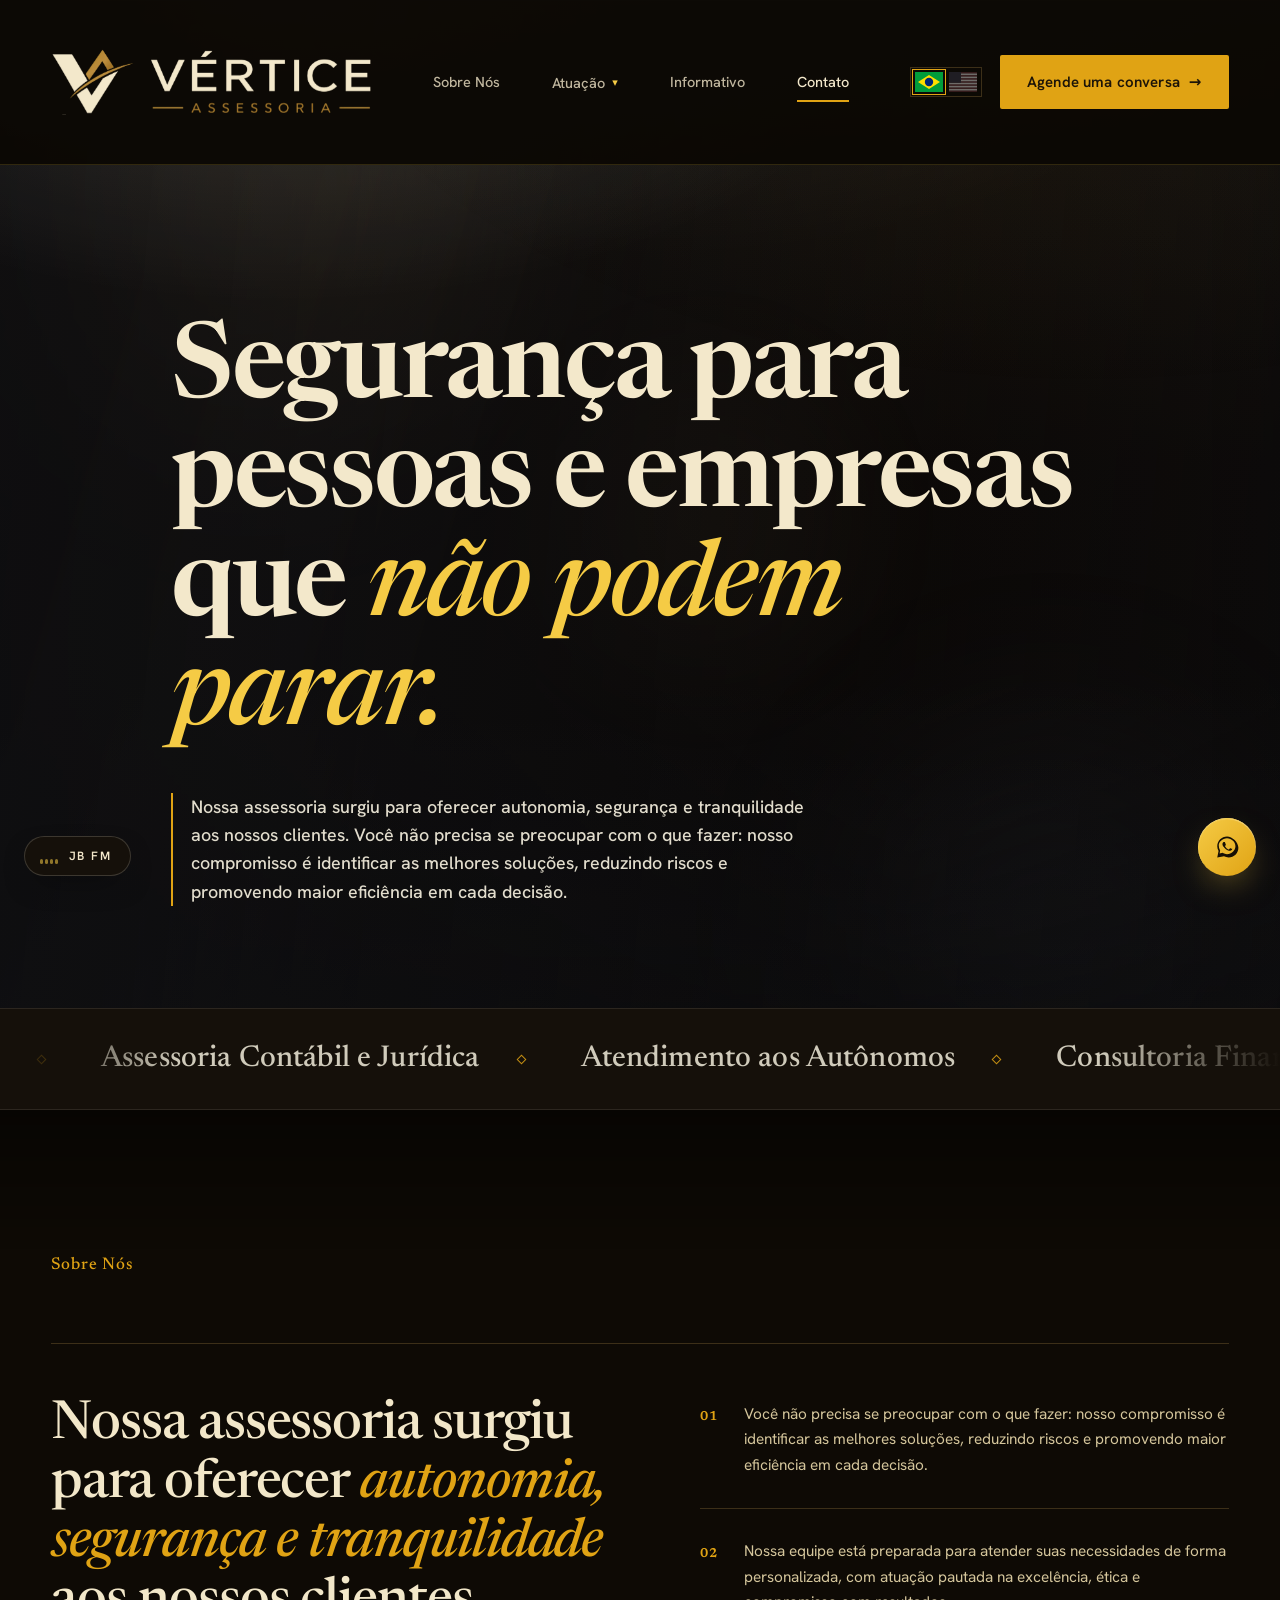
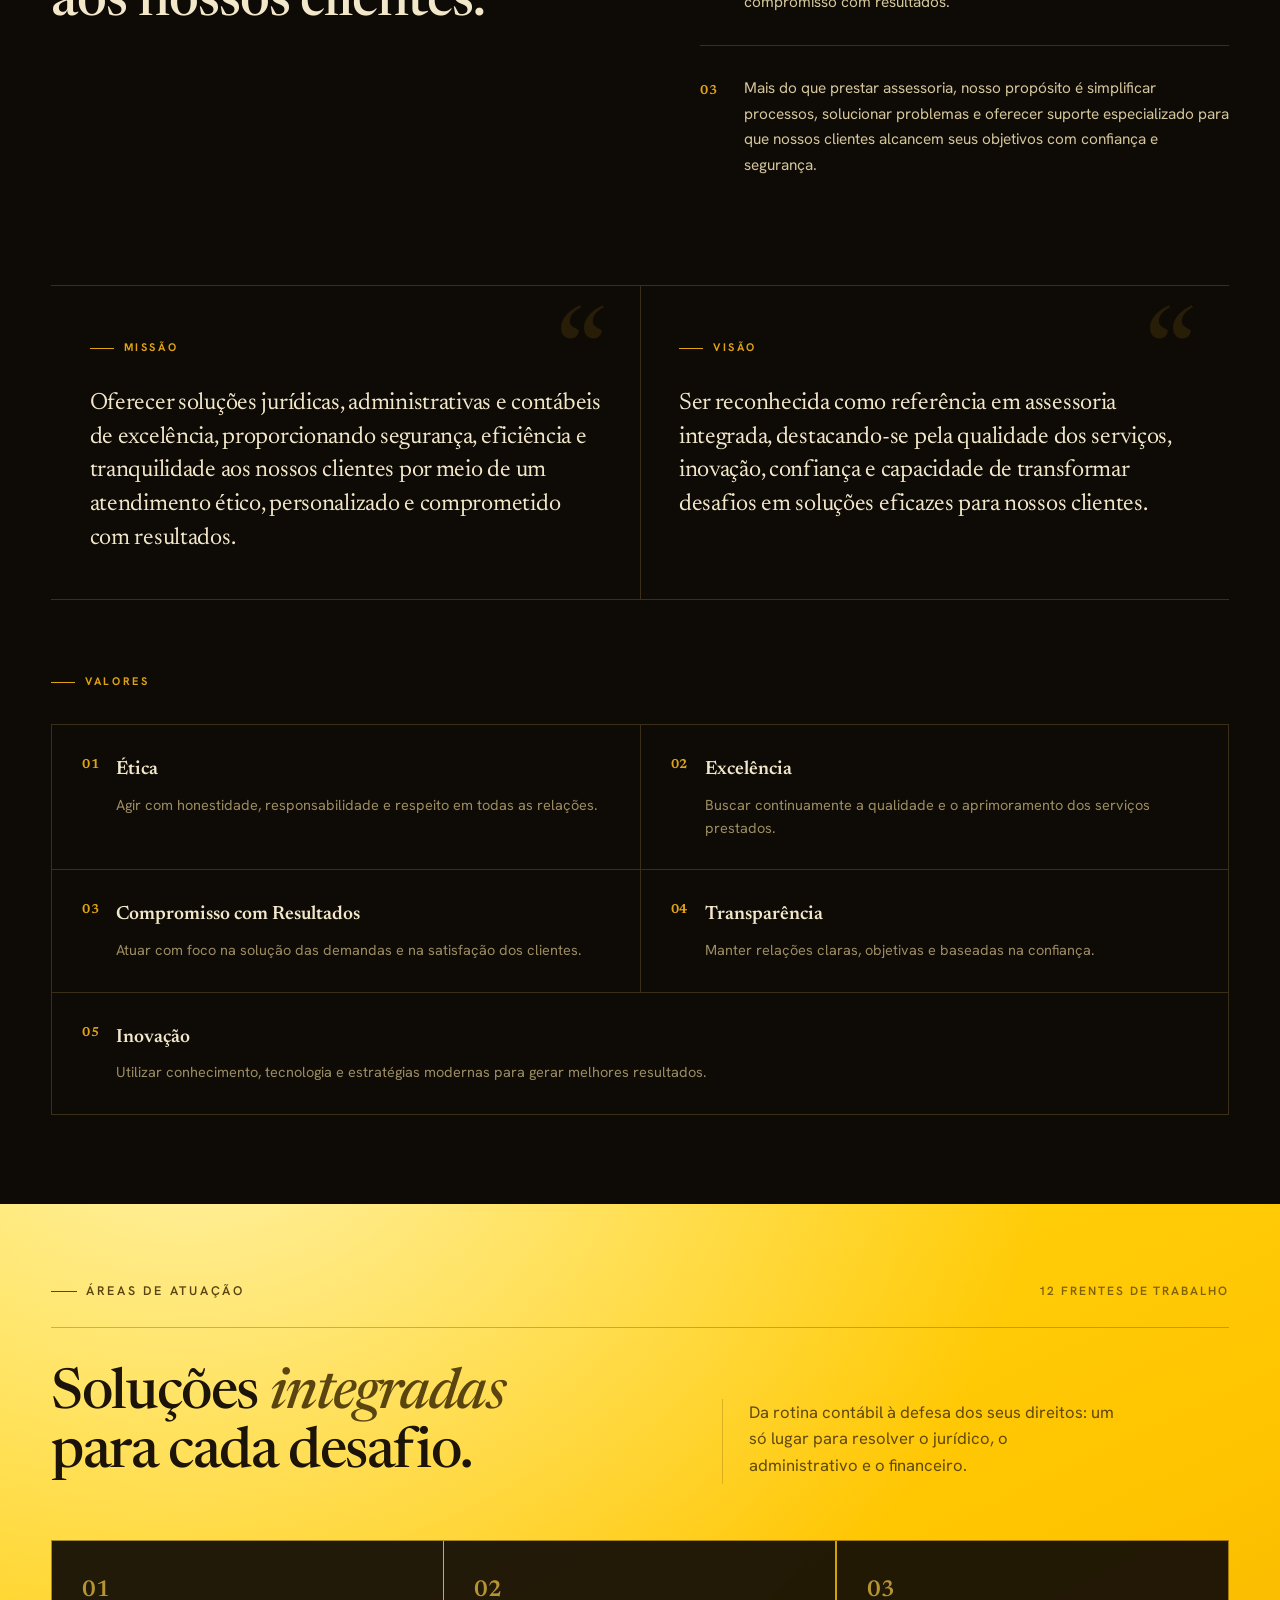
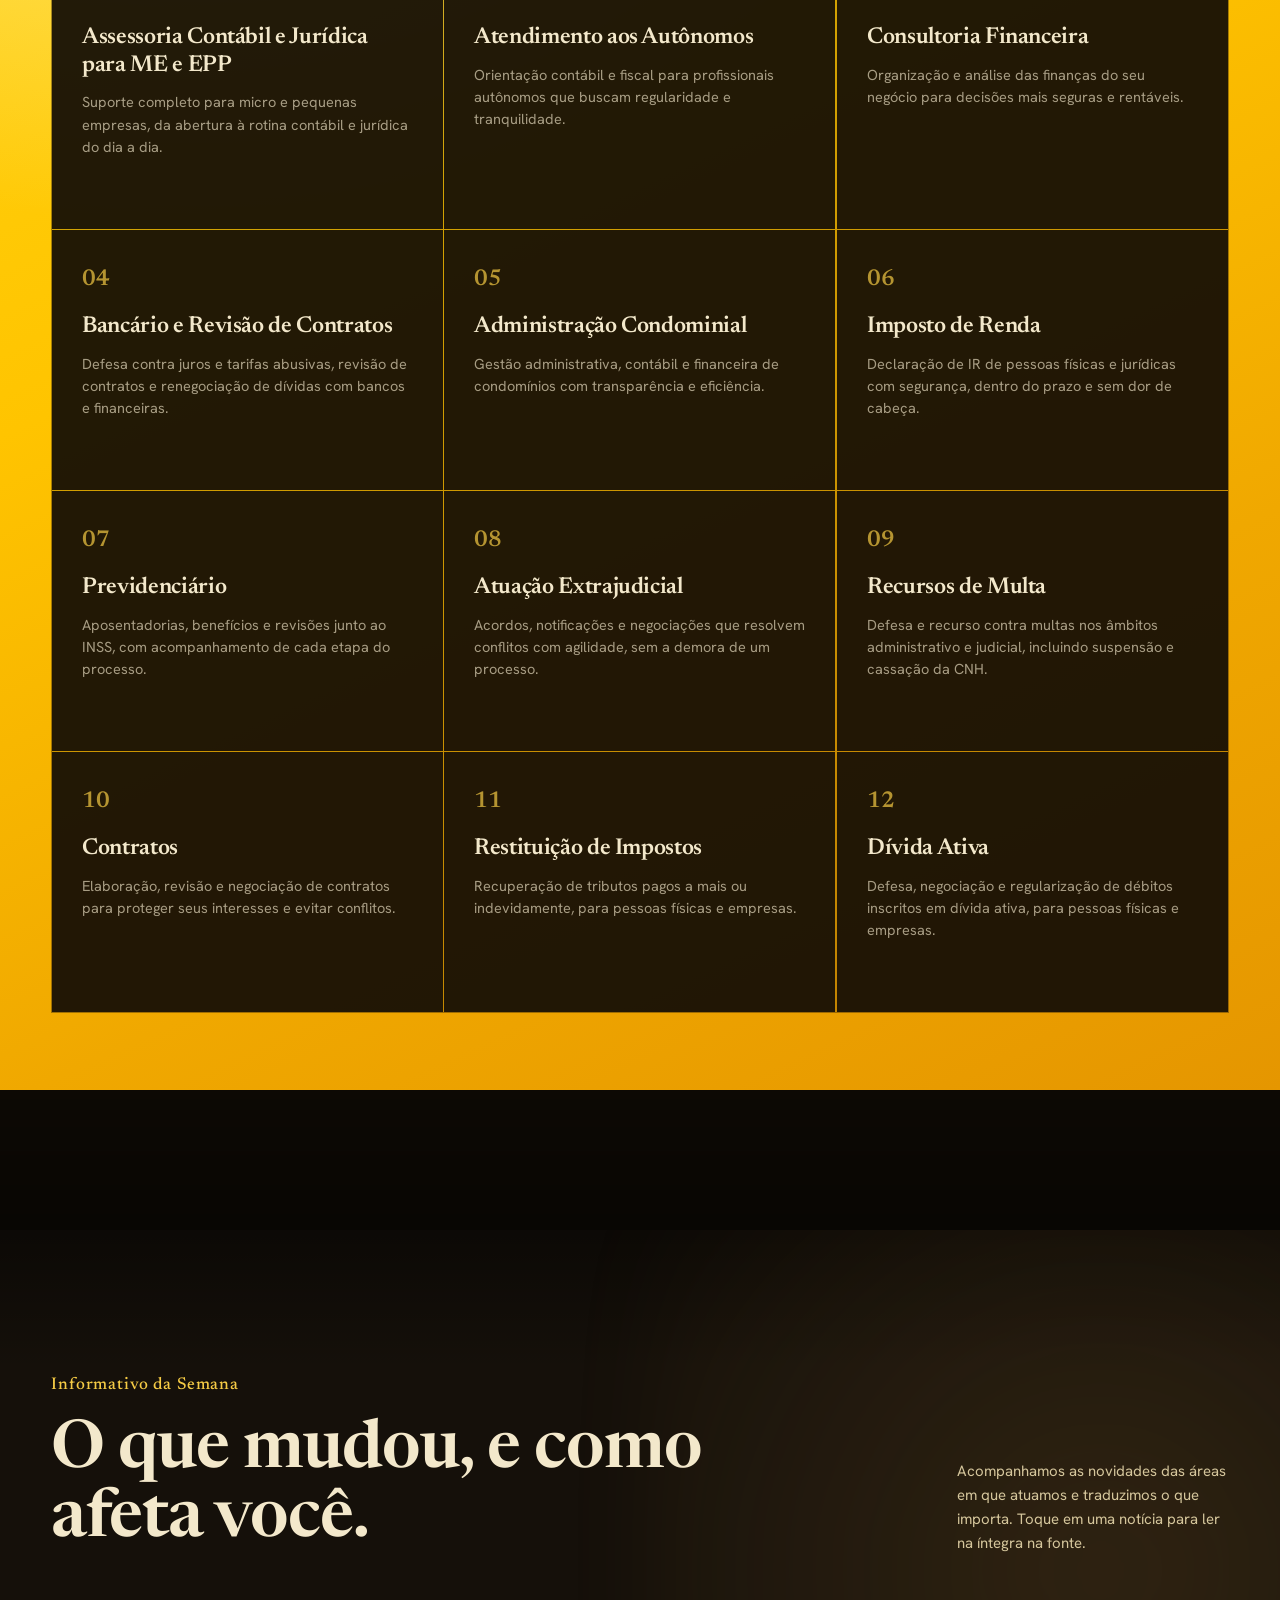
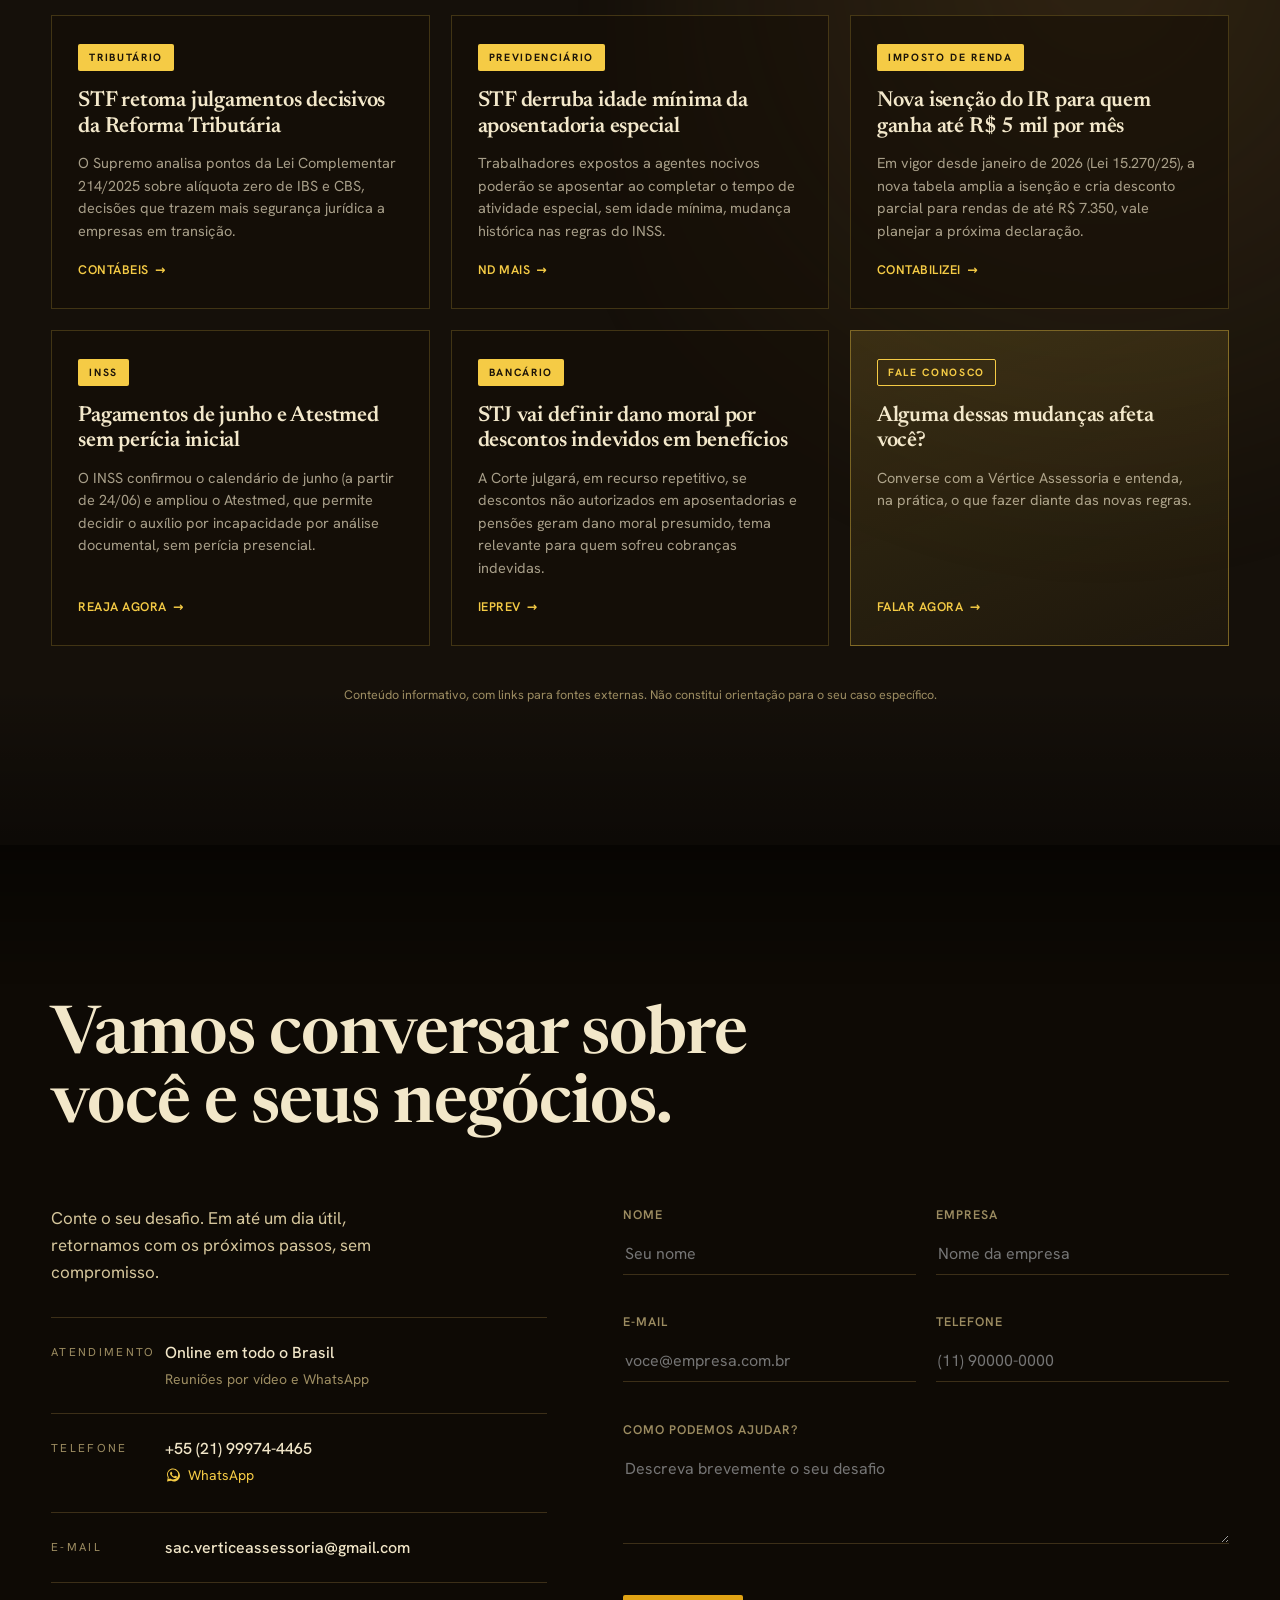
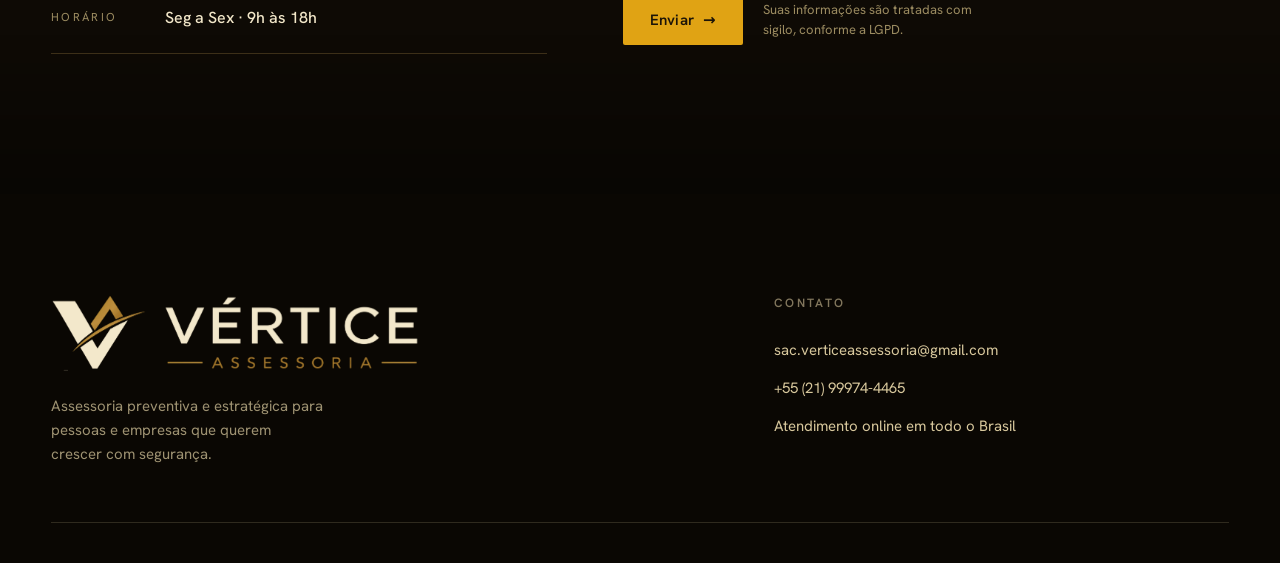
==== index.html @ 1795d6b3 "Rename index.html.html to index.html" ====
<!DOCTYPE html>
<html>
<head>
  <meta charset="utf-8">
  <title>Vértice Assessoria</title>
  <style>
    * { margin: 0; padding: 0; box-sizing: border-box; }
    body { background: #0E0A05; display: flex; align-items: center; justify-content: center; min-height: 100vh; font-family: -apple-system, BlinkMacSystemFont, sans-serif; }
    #__bundler_loading { position: fixed; bottom: 20px; right: 20px; font: 13px/1.4 -apple-system, BlinkMacSystemFont, sans-serif; color: #666; background: #fff; padding: 8px 14px; border-radius: 8px; box-shadow: 0 1px 4px rgba(0,0,0,0.12); z-index: 10000; }
    #__bundler_thumbnail { position: fixed; inset: 0; width: 100%; height: 100%; display: flex; align-items: center; justify-content: center; background: #0E0A05; z-index: 9999; }
    #__bundler_thumbnail svg { width: 100%; height: 100%; object-fit: contain; }
    #__bundler_placeholder { color: #999; font-size: 14px; }
  </style>
  <noscript>
    <style>#__bundler_loading { display: none; }</style>
    <div style="position:fixed;bottom:12px;left:12px;font:13px/1.4 -apple-system,BlinkMacSystemFont,sans-serif;color:#999;background:rgba(255,255,255,0.9);padding:6px 12px;border-radius:6px;box-shadow:0 1px 4px rgba(0,0,0,0.08);z-index:10000;">
      This page requires JavaScript to display.
    </div>
  </noscript>
</head>
<body>
  <div id="__bundler_thumbnail"><svg viewBox="0 0 1200 800" xmlns="http://www.w3.org/2000/svg"><rect width="1200" height="800" fill="#0E0A05"></rect><path d="M500 280 L600 520 L700 280" fill="none" stroke="#F3E3BD" stroke-width="34"></path><path d="M560 300 L640 250 L700 330" fill="none" stroke="#E0A92A" stroke-width="20"></path></svg></div>
  <div id="__bundler_loading">Unpacking...</div>

  <script>
    
document.addEventListener('DOMContentLoaded', async function() {
  const loading = document.getElementById('__bundler_loading');
  function setStatus(msg) { if (loading) loading.textContent = msg; }

  const FONT_MIME = /^(font[/]|application[/](x-)?font-|application[/]vnd\.ms-fontobject)/i;
  const MIME_TOKEN = /^[\w.+-]+[/][\w.+-]+$/;
  function toBase64(bytes) {
    let bin = '';
    for (let i = 0; i < bytes.length; i += 0x8000) {
      bin += String.fromCharCode.apply(null, bytes.subarray(i, i + 0x8000));
    }
    return btoa(bin);
  }

  // Error sink persists across replaceWith since it's on window, not the DOM.
  window.addEventListener('error', function(e) {
    // Failed resource loads (CSP-blocked links, scripts, images) fire plain
    // events at the element — warn only; real JS errors carry message/error.
    if (!e.message && !e.error && e.target && e.target !== window) {
      console.warn('[bundle] resource failed to load:',
        e.target.tagName, String(e.target.src || e.target.href || ''));
      return;
    }
    var p = document.body || document.documentElement;
    var d = document.getElementById('__bundler_err') || p.appendChild(document.createElement('div'));
    d.id = '__bundler_err';
    d.style.cssText = 'position:fixed;bottom:12px;left:12px;right:12px;font:12px/1.4 ui-monospace,monospace;background:#2a1215;color:#ff8a80;padding:10px 14px;border-radius:8px;border:1px solid #5c2b2e;z-index:99999;white-space:pre-wrap;max-height:40vh;overflow:auto';
    d.textContent = (d.textContent ? d.textContent + String.fromCharCode(10) : '') +
      '[bundle] ' + (e.message || e.type) +
      (e.filename ? ' (' + e.filename.slice(0, 60) + ':' + e.lineno + ')' : '');
  }, true);

  try {
    const manifestEl = document.querySelector('script[type="__bundler/manifest"]');
    const templateEl = document.querySelector('script[type="__bundler/template"]');
    if (!manifestEl || !templateEl) {
      setStatus('Error: missing bundle data');
      console.error('[bundler] Missing script tags — manifestEl:', !!manifestEl, 'templateEl:', !!templateEl);
      return;
    }

    const manifest = JSON.parse(manifestEl.textContent);
    let template = JSON.parse(templateEl.textContent);

    // Nested page bundles (iframe targets). Each ships ONCE, in the ROOT
    // document's manifest; frame srcs carry an about:blank#<uuid> marker
    // instead of a substitutable uuid. Every document mints the blobs for
    // its OWN frames — from local text at the root, or text obtained from
    // its DIRECT parent over the relay protocol below — so each frame
    // navigation stays same-origin with its initiator and a deduped page
    // loads at any depth on any host, including a file:// download's
    // opaque origins (where a blob minted by one document cannot be
    // navigated to by another).
    const pageOrderEl = document.querySelector('script[type="__bundler/page_order"]');
    const pageOrder = pageOrderEl ? JSON.parse(pageOrderEl.textContent) : [];
    const pageSet = new Set(pageOrder);
    const pageTexts = {};

    // ── Nested-page text protocol (parent-chain relay) ──
    // Page bundles ship once, in the ROOT document's manifest. Every
    // document mints the blobs for its OWN frames, obtaining page text
    // through a strict parent-chain relay: a document only ever SENDS to
    // its direct parent (which, for every document the publisher's own
    // runtime minted, is another publisher document) and only ACCEPTS
    // text from that direct parent; requests from below are honored only
    // for the document's own child frames, and the ROOT never sends
    // upward at all. That last rule is load-bearing: the artifact host's
    // frame-ancestors allows claude.ai (and friends) to frame an
    // artifact, so window.top can be a FOREIGN document — a top-addressed
    // protocol would hand page uuids to that ancestor and accept forged
    // "page text" from it, minting attacker HTML as an artifact-origin
    // blob document. The chain never touches the ancestor: requests stop
    // at the root, replies are origin-addressed per hop (never '*' when
    // an origin exists), and both directions are origin-gated (on https
    // a foreign sender's origin can never equal this document's; in
    // opaque contexts — file:// — everything serializes as 'null', where
    // an embedded EXTERNAL frame still fails the gate by carrying its
    // own real origin, and a sandboxed child of such a frame is excluded
    // by the own-child-frames check plus uuid unguessability). Shape is
    // deny-by-default: one request form, one reply form, no error
    // replies.
    // window.origin is the SERIALIZED SECURITY origin ('null' in opaque
    // contexts such as a sandboxed preview iframe) — location.origin is
    // computed from the URL and stays 'https://…' even when the document
    // is sandboxed, which would misgate every opaque chain.
    const OWN_TARGET = /^https?:[/][/]/.test(window.origin || '')
      ? window.origin
      : '*';
    function trustedOrigin(e) {
      if (e.origin === window.origin) return true; // https chains; opaque==opaque
      // file:// trees: Chrome serializes the file document's origin as
      // 'file://' while the blob: documents it mints serialize as 'null',
      // so the two legitimate shapes can never string-match — accept the
      // pair in both directions. https origins never serialize as either,
      // and sender identity (own child frame / direct parent) is checked
      // separately.
      return (
        (e.origin === 'null' &&
          (window.origin === 'file://' ||
            window.location.protocol === 'file:')) ||
        (/^file:/.test(e.origin) && window.origin === 'null')
      );
    }
    // Non-empty only in the root document (nested bundles ship an empty
    // island), so it doubles as the root marker: the root answers from
    // local text and treats a miss as authoritative — never relaying to
    // its (possibly foreign) parent.
    const isPageRoot = pageOrder.length > 0;
    const blobUrls = {};
    const resourceBlobs = {};
    const UUID_SHAPE = /^[0-9a-f]{8}-[0-9a-f]{4}-[0-9a-f]{4}-[0-9a-f]{4}-[0-9a-f]{12}$/;
    const pendingFrames = {}; // uuid -> [{el, frag}] awaiting text for own frames
    const pendingRelays = {}; // uuid -> [childWindow] awaiting text to pass down
    function mountPage(el, frag, text) {
      const pageBlob = new Blob([text], { type: 'text/html' });
      const u = URL.createObjectURL(pageBlob);
      resourceBlobs[u] = pageBlob;
      el.src = u + frag;
    }
    function deliverPage(uuid, text) {
      const frames = pendingFrames[uuid];
      delete pendingFrames[uuid];
      if (frames) for (const f of frames) mountPage(f.el, f.frag, text);
      const relays = pendingRelays[uuid];
      delete pendingRelays[uuid];
      if (relays) {
        for (const cw of relays) {
          try { cw.postMessage({ __bundler_page: uuid, __bundler_text: text }, OWN_TARGET); } catch (err) { /* gone */ }
        }
      }
    }
    function ownFrameWindows() {
      const out = [];
      for (const f of Array.from(document.querySelectorAll('iframe'))) {
        try { if (f.contentWindow) out.push(f.contentWindow); } catch (err) { /* detached */ }
      }
      return out;
    }
    window.addEventListener('message', function (e) {
      const d = e.data;
      if (!d || typeof d !== 'object' || !e.source) return;
      // Origin gate first; the structural checks below (own-child-frames
      // for requests, direct-parent + solicited-uuid for replies, the
      // root's never-relay rule) are what hold in fully opaque chains
      // where origin strings can't discriminate — a sandboxed root's
      // FOREIGN wrapper still fails all three even though both serialize
      // as real-vs-'null' rather than matching.
      if (!trustedOrigin(e)) return;
      if (typeof d.__bundler_need === 'string' && UUID_SHAPE.test(d.__bundler_need)) {
        // Requests are honored only for this document's own child frames.
        if (ownFrameWindows().indexOf(e.source) < 0) return;
        const uuid = d.__bundler_need;
        const text = pageTexts[uuid];
        if (typeof text === 'string') {
          try { e.source.postMessage({ __bundler_page: uuid, __bundler_text: text }, OWN_TARGET); } catch (err) { /* gone */ }
          return;
        }
        if (isPageRoot || window.parent === window) return; // authoritative miss
        const waiting = pendingRelays[uuid];
        if (waiting) {
          if (waiting.indexOf(e.source) < 0) waiting.push(e.source);
          return;
        }
        // Never-answered uuids would otherwise accumulate forever under a
        // request spray; past the cap (far above any real page count) new
        // relays are dropped rather than remembered.
        if (Object.keys(pendingRelays).length >= 128) return;
        pendingRelays[uuid] = [e.source];
        window.parent.postMessage({ __bundler_need: uuid }, OWN_TARGET);
      } else if (
        typeof d.__bundler_page === 'string' &&
        UUID_SHAPE.test(d.__bundler_page) &&
        typeof d.__bundler_text === 'string'
      ) {
        // The shape test is load-bearing beyond tidiness: the solicited
        // check below uses the in operator, which matches prototype keys
        // ('__proto__', 'constructor') — an unshaped key would reach
        // deliverPage and throw, painting the error banner.
        // Text is accepted only from the direct parent — the document
        // that minted this one.
        if (e.source !== window.parent || window.parent === window) return;
        if (!(d.__bundler_page in pendingFrames) && !(d.__bundler_page in pendingRelays)) return;
        deliverPage(d.__bundler_page, d.__bundler_text);
      }
    });

    const uuids = Object.keys(manifest);
    setStatus('Unpacking ' + uuids.length + ' assets...');

    await Promise.all(uuids.map(async (uuid) => {
      const entry = manifest[uuid];
      try {
        const binaryStr = atob(entry.data);
        const bytes = new Uint8Array(binaryStr.length);
        for (let i = 0; i < binaryStr.length; i++) bytes[i] = binaryStr.charCodeAt(i);

        let finalBytes = bytes;
        if (entry.compressed) {
          if (typeof DecompressionStream !== 'undefined') {
            const ds = new DecompressionStream('gzip');
            const writer = ds.writable.getWriter();
            const reader = ds.readable.getReader();
            writer.write(bytes);
            writer.close();
            const chunks = [];
            let totalLen = 0;
            while (true) {
              const { done, value } = await reader.read();
              if (done) break;
              chunks.push(value);
              totalLen += value.length;
            }
            finalBytes = new Uint8Array(totalLen);
            let offset = 0;
            for (const chunk of chunks) { finalBytes.set(chunk, offset); offset += chunk.length; }
          } else {
            console.warn('DecompressionStream not available, asset ' + uuid + ' may not render');
          }
        }

        if (pageSet.has(uuid)) {
          pageTexts[uuid] = new TextDecoder().decode(finalBytes);
          return;
        }
        if (FONT_MIME.test(entry.mime) && MIME_TOKEN.test(entry.mime)) {
          // Strict artifact hosts allow font-src data: but not blob:.
          blobUrls[uuid] = 'data:' + entry.mime + ';base64,' +
            (entry.compressed ? toBase64(finalBytes) : entry.data);
        } else {
          const blob = new Blob([finalBytes], { type: entry.mime });
          blobUrls[uuid] = URL.createObjectURL(blob);
          resourceBlobs[blobUrls[uuid]] = blob;
        }
      } catch (err) {
        console.error('Failed to decode asset ' + uuid + ':', err);
        const blob = new Blob([], { type: entry.mime });
        blobUrls[uuid] = URL.createObjectURL(blob);
        resourceBlobs[blobUrls[uuid]] = blob;
      }
    }));

    const extResEl = document.querySelector('script[type="__bundler/ext_resources"]');
    const extResources = extResEl ? JSON.parse(extResEl.textContent) : [];
    const resourceMap = {};
    for (const entry of extResources) {
      if (blobUrls[entry.uuid]) resourceMap[entry.id] = blobUrls[entry.uuid];
    }

    // Artifact-host CSP (connect-src 'self') refuses fetch() of blob: URLs —
    // consumers read these Blobs directly. Survives the swap like the error sink.
    window.__resourceBlobs = resourceBlobs;

    setStatus('Rendering...');
    // Page uuids have no blob here — they ride inside about:blank#<uuid>
    // frame markers the pass below resolves after the swap.
    for (const uuid of uuids) {
      if (pageSet.has(uuid)) continue;
      template = template.split(uuid).join(blobUrls[uuid]);
    }

    // Strip integrity + crossorigin — blob URLs from a file:// document inherit
    // a null origin, so crossorigin forces a CORS fetch that SRI then rejects.
    // The manifest bytes are ours; SRI protects against CDN compromise, not this.
    template = template.replace(/\s+integrity="[^"]*"/gi, '').replace(/\s+crossorigin="[^"]*"/gi, '');

    const resourceScript = '<script>window.__resources = ' +
      JSON.stringify(resourceMap).replace(/<\//g, '<\\/') +
      ';</' + 'script>';
    // Inject after <head> so the DOCTYPE stays first; prepending the script
    // would push the parser into quirks mode. DOMParser always emits a <head>
    // (synthesizing one if the source HTML omitted it) but may carry
    // attributes through, so match the full opening tag. slice() rather than
    // replace() keeps us clear of $-pattern substitution in resourceScript.
    const headOpen = template.match(/<head[^>]*>/i);
    if (headOpen) {
      const i = headOpen.index + headOpen[0].length;
      template = template.slice(0, i) + resourceScript + template.slice(i);
    }

    // Parse the template and swap the root element. Scripts inserted via
    // DOMParser/replaceWith are inert per spec — re-create each with
    // createElement so they execute, awaiting onload for src scripts to
    // preserve ordering (React before ReactDOM before Babel before text/babel).
    const doc = new DOMParser().parseFromString(template, 'text/html');
    document.documentElement.replaceWith(doc.documentElement);

    // Resolve page-frame markers: mint this document's own blob for each
    // framed page — from local text when this is the root, otherwise by
    // asking the direct parent over the relay protocol above. An
    // unanswered request leaves the frame on about:blank, the same
    // degraded state as a refused embed.
    {
      const MARKER = /^about:blank#([0-9a-f]{8}-[0-9a-f]{4}-[0-9a-f]{4}-[0-9a-f]{4}-[0-9a-f]{12})(#.*)?$/;
      const needed = [];
      for (const el of Array.from(document.querySelectorAll('iframe'))) {
        const m = MARKER.exec(el.getAttribute('src') || '');
        if (!m) continue;
        const text = pageTexts[m[1]];
        if (typeof text === 'string') {
          mountPage(el, m[2] || '', text);
        } else if (window.parent !== window && !isPageRoot) {
          const had = pendingFrames[m[1]];
          (pendingFrames[m[1]] = had || []).push({ el: el, frag: m[2] || '' });
          if (!had) needed.push(m[1]);
        }
      }
      for (const uuid of needed) {
        window.parent.postMessage({ __bundler_need: uuid }, OWN_TARGET);
      }
    }

    const dead = Array.from(document.scripts);
    for (const old of dead) {
      const s = document.createElement('script');
      for (const a of old.attributes) s.setAttribute(a.name, a.value);
      s.textContent = old.textContent;
      // text/babel scripts with a src: read and inline. transformScriptTags
      // does XHR against the src, but blob:null/ from a file:// origin is
      // silently dropped. Inlining makes it a plain inline babel script,
      // which transformScriptTags handles unconditionally.
      if ((s.type === 'text/babel' || s.type === 'text/jsx') && s.src) {
        const pre = resourceBlobs[s.src.split('#')[0]];
        s.textContent = pre ? await pre.text() : await (await fetch(s.src)).text();
        s.removeAttribute('src');
      }
      const p = s.src ? new Promise(function(r) { s.onload = s.onerror = r; }) : null;
      old.replaceWith(s);
      if (p) await p;
    }
    // Babel standalone auto-transforms type=text/babel on DOMContentLoaded,
    // which fired before we swapped the document. Trigger manually if present.
    if (window.Babel && typeof window.Babel.transformScriptTags === 'function') {
      window.Babel.transformScriptTags();
    }
  } catch (err) {
    setStatus('Error unpacking: ' + err.message);
    console.error('Bundle unpack error:', err);
  }
});

  </script>

  <script type="__bundler/manifest">
{"71995ee2-36e3-415f-aaef-cabbdd2539ee":{"mime":"image/png","compressed":false,"data":"[base64]/[base64]/[base64]/She9N7eTo1gwVjAOBgNVHQ8BAf8EBAMCB4AwFQYDVR0lBA4wDAYKKwYBBAGD6F4CATAMBgNVHRMBAf8EAjAAMB8GA1UdIwQYMBaAFM5R4gSBTmRbI/jjxM+aPpzB11zCMAoGCCqGSM49BAMDA2cAMGQCMDFzHRSeAXrSy1WOzkbhPZ6Km2wGTmZ/[base64]/WAHC68pJqitEylmrJs6SsxyJX04Kk4slMxLZ5tfUPourroarK1lAAAEABJREFUeAHsnQeAXFW9/3+/c++U7ek9kAARiKGm0U1Qka6oiYIoYAHl+SzPgpUMKggqWJ7lDzbsGvTZAOt7AVFKsqEZEIgQICHZkrZ9d2bu+f2/587OZnazu9kkW+7O/m7Ob04/53c+995zzz2/nYkhPZSAElACSkAJKAEloASUgBJQAkpACSiBYieg41MCSkAJKAEloASUgBJQAkpACSgBJTBmCYwho/iYPcc6cCWgBJSAElACSkAJKAEloASUgBJQAmOIgA5VCSgBJaAElIASUAJKQAkoASWgBJRAdwJqFO/[base64]/PuHh0/5zecWX73ulnmHDbCaFlMCSmAsE9CxKwEloASUgBJQAkpACSgBJaAElIASUALFT0BHqASUgBJQAkVNQI3iRX16dXBKQAkUEhAifmL+stLaporXji/[base64]//9xHxeGPtcs+UXOh5PAFG8jjEywgn4h5VCcXP2/7sU2fImmX+6BmVaqoElIASUAJKQAmMVQI6biWgBJSAElACSkAJKAEloASUgBJQAkqg+AnoCAeXgBrFB5entqYElEDECKxJLfObyicevqul4vLKBE+JM/vWkmeZkpYlTobLKmNmys5dFZc9u6VuTsTUV3WUgBJQAkpACSgBJTCWCejYlYASUAJKQAkoASWgBJSAElACSkAJKIHiJzAsI1Sj+LBg1k6UgBIYCQKSIjP9yG1TmproykTMO9paLrGBxJkkEMMx8thYIeKA/[base64]/GZ/[base64]/YSPqOqmbGzxXv/5iNnT4MlnUfBsFVFJaAElIASUAJKQAmMeQJSXR3zSspWMPFlgFEJiaxjonYrskasfHZHW8sPJ847qTGyyqpiSkAJjE0COmoloASUgBJQAkpACSgBJVBkBNQoXmQnVIejBMYyAfeT5ztak4e9uLPssmxgqpjYEMMcTk76JyNC7tvkTELGY4oz+SdsbZy4ktZfVdJ/Tc1VAkpACSgBJaAElIASGGkCsmaN3zzTnoL13/[base64]/hZMY9KraUYswSBkO98glG8v9Fig9J0iZDnGUomjDerroHeufkf/5jWX13NGy0EVE8loASUgBJQAkqgGAnIjgcrPTFvY6ZXR3l8WGu+YJhuDYS/[base64]/[base64]/[base64]/Bfh2M4mG+850gIs4XBGAYt0a4PchyQgJKJz2KxfzEmS88Of4cWb1in227JlSUgBJQAkrgQAloPSWgBJRA/wSwaGORlCGOvRvrtzeiNEOi6H6LdeXnaht33D1uzr2NUVRQdVICSkAJKAEloASUgBJQAiNHQHtWAkpACQwvATO83WlvSkAJKIHBIeA2Qp/uGD+3IV15SVmZOYRgqg5I0tgRzUKCfC/YKMWmKbEQY75zP5fOnhXkWggqsCVBptis+1440iyF/yQQazxpIZ9ILGXK4hxPByWXP9b2zOEohS7wqU4JKAEloASUwMEQ0LpKQAkcKAFurT/vbBK6Gg2UQCLmuJmIVxvPfLZ82qL7jjjinDTpoQSUgBJQAkpACSgBJaAElMDYJaAjVwJKIBIEYCSKhB6qhBJQAkpgwARg0+bn77m9cntD2zkksfkecdwY8oyQBFay1v0Ies/[base64]/0UAJKQAkoASWgBJRAdwIaG2IC7bOCWWL5PUy8dIi72v/mRbZYku/FRL5UNqvtSTQgEGLm0HfhvkREuK88TVcCSkAJKAEloASUgBJQAkpACSiByBFQhUYhATMKdVaVlYASGMMEVq9e4e2KtR3W0F72hpKkmebFudSD+TrcRWRsJhrYxxl7jwWMsAvJLgo/nPOkM1sQCNM7fRfeIzCDi1jBzib7kkAfcEQVcTN5Z/uE9zxT/6ep+fp76mhICSgBJaAElIASUAJjhcDwj1MkZbJkLiHi1xFRuK6DHxW3wTCnYjG6LTlt8XPMy7NRUUz1UAJKQAkoASWgBJSAElACSkAJKAElcOAEiqdm1DYSioesjkQJKIFBJ+CM0Iuy1ZMaGuSS0njsWM9wMpDwG98eWbJCxO5n1InJc2WdEJKYwq/nGBfPC+3jCAgGdmafSQzqGzIUN1k2Ceay0hJ/4abn0u+453b9GfV9YNRsJaAElIASUAJKQAkMGoGW2vPORGNvJ5Ip8IfP9dsTWyZay2xuKpu2+LulE5dszhfncAmaj/Xv70/Z/[base64]/Z9neWNY64ZdRUepg9NC6SkAJKAEloASUgBJQAkpACSgBJaAEipWAGsX3nFkNKQElEGECspq82raGhc02/uZk3Exlj3xmIhipA7YSWDebMQ4hwYbpQY1EDKziHppGQ8zk2UCsDciKoNcwjf1k0hyyO5v8+EvpR6aLwBRPeigBJaAElIASUAJKQAkMBYHmurXT2NJ/ou3TIQwZcQclWon5ThK+obZxx908d277iCulCuwPAS2rBJSAElACSkAJKAEloASUgBJQAmOMgBnoeN3/3yYCU5GK6YvD6tWrvX1JX3UHK931v++2ejuPhH2dgV4NWk4JDC8BZ3R+Nlgwo6O1YkXC844gguWbyLKQ8S10EUIKMUzZjKCzijsPGQfuXJ8whMMUjn7QE+4rwl1iAvQXBCS+J7F4qb/knzVVVz1wx4ok6aEElIASUAJKQAkoASUw6ASk5rEysbQSi703o/Fo/EIP8y7o8nNr7RfLpy3827x553Ygrk4JRJSAqqUElIASUAJKQAkoASWgBJSAElACjsCAjeItdRce01j70JK2HdWLGmvXL3bSVPfI0rYd6xe31qxb6MTFm7auO6mprlO2Vp/cVNcp2x46pWnrgyd3Ccq49vLSVLd2aVfZfJ29/EdQpkAK23NhV75+/SlNeXHx/iRfLu+HZTt1h35Ne0nnWMJye4fPXnbYyWcvO/SUPuW0wzB+1HO69iZhf45D79IWMlp3Upsr5+r31AOMzz7t0Nz4Ec7xxHh6lkU8bAPttO54dGHrtkdO3LLl/[base64]/agh8/cgSw8ZkgedsAT3B1l50DKvdeLi7PE/WDrFo7+zdIrx7mPP/3uXoIwh74G8sJj7u8rm6+zlByhTIIXtubArb+U+WLFy4uL9SWFZFw7LduoO/Xgv6RxLWK6XsGvDmr9xX2Kgm2PidO1Nwv4ch94lCBnxPwJXztXvqYfx7mPj+kc/LhzmYzw9yyIetoF2bDa71prggap4/JZV//Hmsm4nXSOjikCxKrtmDfntu+oXd9j4hYk4VwgRLl8WYmLBpxB8CImEcQoP2L0F6ZAwSihNew6h7nHqPERQh4Th0AHCiCOLIZjyyMPGrJszkS+W09JhECrxePz2tqq3bZrwr0muPsqqUwJKQAkoASWgBJSAEjgAAlhruXVXWFPWrPGbXlo7D8ux9xHJ/[base64]/JkLHwighkcQkSGidlS1iNOGj/+im3PxFb++w/nxJGlTgkoASWgBJSAElACSuAgCbTML5lInvcurNHOOMimBqU6E73Ihr8qgf3v0knHvzQojWojSkAJKAElsC8Cmq8ElIASUAJKQAkoASWgBAaNgDMeDaixMsv3k6XvYTOgfUAVtNCoIgAjYAnMhJ9rro2NL/yGxqgahCpbdAS23bqwpCGoOKcsFjvRJy4Rwgwk5DuDNDZIESFn6C6YxzgM98xzcSFUzhm2EYDtm/[base64]/[base64]/JH/RlM3hTUSJQKqixJQAkpACSgBJbA3AZFU+G7aUHf/EWKDjxPJ/L1LDV8K1o/NxPRLYUm9UF/ye3q8rXX4eteelIASUAJKQAkogWIgoGNQAkpACSgBJaAEokUg3HgYqErMLM0mcR+x+QE2CDIDraflRhEBoSrLfEPD0umVo0hrVbXICLz065kT6jqyF/sJ/3jPiB8YGJ498mH1NhY7pDB2BxAmgiEbApf76XNB3AmRcfmCDCckZJgwgXXGwzTqfrjySIHNHW0QMe3jQPmsdQoRGWPERw+m3OfK9qbkeyqaS2elUrRf8+s+utNsJTAaCajOSkAJKAEloAT2i0BTzWNTPIldScxn7FfFQS/MzVhy/oyErqucuuT+BQsWpHn58uygd6MNKgEloASUgBJQAkqgOAjoKJSAElACSkAJjAoC+220mTbtuBYbyPdhEHp0VIxQlTwQAsv8RPJs2bBBv+16IPS0zkERwNxitr005VSi+Gme4UoxbISd4Zl88oxH2KFEGdi1XQBbps6FicTwsHeZM0ajQBhHQjjP7YlzLt0V7i5d6Wi/K9y9SLeYh7YtrPTWN8a3IjYmxBVx/[base64]/xrf+lyslLnxkZJbRXJaAElIASUAJKQAkoASUQAQKqghJQAkqgCAk4o89+D4thlmrz038Rkl+gskDUFR+BaeT7/0Xbny4vvqHpiKJKYPPPj5re0JB4E7OZB8u35yYoWKkx1UBjC0u2EIf/EN2XE4JBPbR/01AdBvZ4dgZzQWdiYWQX1xUb36PyLR1l79ncuH6WpJDuklWUgBJQAkpgVBFQZZWAEhg+Aru2/uNQY+QqvGceN3y97umJidoQ22CYv+THYl8rmX7C84irUwJKQAkoASWgBJSAElACSmAMENAhKgElMHYIOJvTAY124sSTGg37Xyfip0iPYiTAHpu3NVPzojVr1vjFOEAdU7QIyJpl/rbGqlcnE7FTS+NcQkKeMzQ7QTg0PjuNYYBmIcLeJfV7wJLOTByWHUj5fhtDZmj8RoN531Lu2+piGcZxCBETjrAvoUQ84R3/6Kbgff8o0Z9RBxZ1SkAJKAElEF0CqpkSGFECIikT8+JXYw11DtZ8I/HeIVhfrrcsN7WYpp+XTjr+pREFop0rASWgBJSAElACSkAJKAEloASGhoC2qgTGPIEDNoo7cmVT4v8itl+HJajdxVWKiwCMimWUlW8tWVA1pbhGpqOJGgHsRPI/n9uxmK25IOmbKTAv9/qz49iwxHQTap/3w0jPD2yqwhoOR2iJcAjs4/AOxomFEbxAsGnL0MfNoaEvEhrGwy6E2E94MOyb+GttfPNrNt59Tq/jCQvrhxJQAkpACSgBJTBMBLSbKBJorj1vpQhdQcTjafiPViwq/yBsb9rZ2vLLKVOWNw+/CtqjElACSkAJKAEloASUgBJQAkpACQwuAW1NCfROwBl0es8ZUOqCjOdlf0tM9w2ouBYafQSY59nAvqeubo3+jProO3ujRuOt318yK50puzhu/CM8aC1MAYU2bSJLZAIizwp5QjBMQ1CkyzEKdkUQQLm95jUhtIi8/XTWlWdUdv4eYaawz9AndyCEbglFCXlE0NNaS1yZ4PEN6dL37ahtOUT0Z9QdKhUloASUgBJQAkpgOAiMkj5aa9eegoXTR6DuRMhwu+3M/OuA+DOV05beOXfucv1D7+E+A9qfElACSkAJKAEloASUgBJQAkpACRwcAa29XwT2Mh7tT21mkpKJf95mmD8DM1Dt/tTVsqOFgBgS+x9lXHmkCMKjRW3Vc9QQkPtPLqkJ5ELf+AvjPrFlyWBzFFOKMEzZoZEZg8n7COacCLFQpxFanA8reugTwZK+19wWlkd+6JMrT66bsF2kGcmnSZjn0sM2nA7Id3EqPFxaoRTmuTDmR/IMx5MJ7/j6uvRb7qSFSZeuogSUgBJQAkpACSgBJUDUtPWBo2GQ/gBWXkdhVSaQcO21v2wOpDwWdpuZ+QdEwRerpi166EDa0DpKQAkoASWgBJSAElACSkAJKAEloASUwPARGIyeDnrjgTllG23sERJzKzY0soOhlLYRMQLM44Ks/WxzzSMj8Q2OiMFQdQaTAIzK5t/P7lrKJrbM86g8IDJIizHBZxi9BUIIO7+nEDHDoTwLwXRNRELEvRnEKXcwvLzkylJoSO9mEGccneUIrTIJ5QSJPVy+rbzfle0S3ORqUTcRY19M7JLJ05tOXJMiv6uQBpSAElACSkAJKAElMEYJyI4HK9l4b8XwX03ESYhbOtHwHPKkJfp/[base64]/POFeCVWapVYuWFdRrBTD8v4/ykkXzYcfDc5NbNlWHrUTg6AgFZRAkpACSgBJaAElIASUAJKQAkoASUw+ATcBsRBt8qwR1VMan0O9p/PorEmiLoDJRDRekKUNMZ8trlmx+EiMDdGVE9Va/QQqPnTWWVbdsx8fdLEF5YYLo8RGwNzOC4vFgkN0cSMWaVgSEKEBPc3GnsykOa+Xd5l3CYcuEatxY5ngEAAH/ZpRCkUiy1XOEIW2kLhPc7Nh4yruysdvaD5sAB8xAiTnYTfXDcohKLUJWGp/Acy2SPfGJQlClgoXur7i1ta6I2P/+is0nwx9ZWAElACSkAJKAElMNYINNTdfwQM4Vcw0QwibiWslSBYa+ETGURs9wi5dCc08MPV71FaKI0l4UY0fINkgv8pn3pSLVHTfrbbo02NKoHBIKBtKAEloASUgBJQAkpACSgBJaAElMCwEXBGoEHpjHl5tjQW3EPCP0KD2G/Ap7oiIyDTxHjvoJ0PVQzGwLSNsUtAVpO3eevWU8RLvMKPm3GSMzYTjMddUPKG8XyCEAo5R9gtFRR1ggkH0S6XN3Szs12Ls1cz9lvD7LwfRvIfQhSmi+R86nGIpc45squdHiX6iAo5C7zNtRvqIR6Z8bWNZZel01tevia1zO+jpiYrASWgBJSAElACSqCoCfgZriShh/HC+DWssP4flk1fw4C/RyLfhH8b8m4jkm/nhBAmhPnbMGp/h4gLw99B3e9iMffdvM/MPxCy34N/O9K/[base64]/Vx83jVyTM3C21Ve+PH7ZzguuX9FACSkAJKAEloASUwBgj0N7K/2afv2I72m8Sa74A/7OeH/sMkZ8yHl9nfPqMSXd0SUcm85mOTPo634+nnO/EhdPZ7HV+LEh1BNLlZyW4LhPQZzI2c13Gpq/zfP+6mPgpaufPV05Z/BPmRRlmDsYYch2uElACw0tAe1MCSkAJKAEloASUgBJQAkogogTMYOqFDQYpb2x4jsh+BZah9sFsW9uKCAGRKrF8w46TZ02LiEaqRqQI7FuZLT84amJd/aS3JH3v+BhzCQnHnAiTsUywFVOvBzLYZcAY7QznCHNo1O5MQ9yFukmYJpZQHq13yyLXUZiPeQvt7J2P4siHE2IhQoB6Hi6tS6Af+nF9kSEJhdEq8sVDRc8YMsk4VWBzdvnu7d7r77xtYQnpoQSUgBJQAkpACSiBMUZg4ryTGssmL9o27tDTd1VMP7He+aWTjn/JhV16KIectrWsUybNPuUlJ66M85248MRZJ20pnXjSlokzl2zO++OmLd3k4uOnn/z8+BmnvuDKlcw48YWyOYu2Yc2HJd0Yg63DVQJKQAkMKQFtXAkoASWgBJSAElACSkAJjC4Cg2oUD4c+Z1mH58V/ix2H9WFcP4qNACyRtDjux9+8dWu1/t/IxXZ2h3g8snp+vKXVPyPmxU4vNabCy7IlS9ijJA++M1STMyRj/[base64]/[base64]/aga9Yrt3A7ReJruuXBi/a7JF5UkzVzjEWziua9auwlCiHzPUMJjjqF7ppy9O/yWOAkM5E5IXDrDyBwK4RBCQQuzujDyKFKHOG0sxoiACFQWcd+GDxDmmC9J4eTFydJtZ276/rKkK6oSCQKqhBJQAkpACSgBJaAElIASUAJKQAkoASVQ/AR0hEpACSgBJaAElMAYJGCGYswwTwlNOrLFZoJvwmT17FD0oW2OMAEh3xhzSTwbnCqyxn0jdoQV0u6jTGDD6vnxfz/[base64]/EMHgER4XG7W+cHQfnK0riZbIw4UzGxZRiJ3UxBHFjKBFlqs/[base64]/IPMPiItZdn/FZK/[base64]/AR2hElACSkAJHBgBc2DVBlaLmaWi4oXd5JuPokYtRF2xEWBKwMD3nhIZP98ZKotteDqegyOw8e4jEjubmlbEyvxT/QSXWHL2YPZwrbgvUId2Y9iKmdxkIdL1zW2XQDhEUJ7IIBsxGL6J2P1kOgsz4RDO5RNhsuksG9ZxYQhKMefKMOEIyyPdlUF0v5wQuTYKhbodQsbFO8vB9i0Q6IzOEHJZiCMXIYyfjLHke2zKEzx1667K99bvqJyBoq59lFCnBJSAElAC/[base64]/KEcu07o3dvQjhcOpGQtVmACMijIFkS8xe1tmQuvecrc6pQRJ0SUAJKQAkogU4C6ikBJaAElIASUAJKQAkoASWgBJSAElACxU9AR6gElMBwEDDD0QmNv7PJ8/zvoa/nIOqKj4BPzK83rd5rNmxYHS++4emI9peApFKm9u8PHVrbPO5NVQmeSJZjMBjDGM4x2IOZBZ9olDnnOwM4kTOGs3FhZ+QOywsM306QCWNy3ihN7nDlnF8ovKc9yafn63WWd3Oece0jPwzDWO6FYmGjhhAuZiciMOGHgvTct8CFckfo4wPDINejwSgwNoSRj/7wCbO3YJAQay0M4BbG+Vw8zMSH78XIx4g8Yzjh2QmZbOllVFq1YM2aZT6y1SkBJaAElIASGFsEdLRKQAkoASWgBJSAElACSkAJKAEloASUQPET0BEqgREk4IxCQ949c8o+V/NMfSByNTprgqgrMgKw7VXC7PfBI6bMO7TIhqbDOQACu85/omLLpskX+Rw7hgIqg9GYs2jHWAow6TDMx/Cc4RghpOcdbMjswswMI3L3PJe+L9lTP1cX9uiwH/Sf83s0AGN42J9Y6jW/R/FBjDIUDG3psPoTrO7EcV8O3b6r/L/sU7um5scxiB1qU0pACSgBJaAElEBECKgaSkAJKAEloASUgBJQAkpACSgBJaAElEDxE9ARRo/AsBmCFixYmbZxUw1b12+I2JIexUaAWWRBxgZvkroN5cU2OB3PwAnImmV+y7+fOCXTljw7HqNyMRyIIfftZw83Pq4TzAJCuFxgFyYYxmETJmZG8KCcMySjFWZ2bTM7g7gQwhDq5QgN4oJ8GxrEuZciQ5okaN3CWk+ETyjjMcVixjszSPtvevT24/Vn1MFHnRJQAkpACSgBJTCqCajySkAJKAEloASUgBJQAkpACSgBJaAElEDxExg1Ixw2o7gj8te/PtfsC6VghtpKehQfAeYkzu1VTdJ2nEhqWK+t4oM5ekf09/rJM56vq7q4zDdVMPwmskYSMFiLMRQLfIqLFWHYgQkH8gftOnHGcDRJaB0Gd1iZXQQigquSaG+jt0uHELm8vbNpiI8AEKAsWQnN4k4JSnC2oqm15N3NaVmwJqU/oz7Ep0CbVwJKQAkoASWgBJTAIBHQZpSAElACSkAJKAEloASUQHETEBG352rgeyJr/FA2bUpu2rSmm4hsxF5wTlyei2/ceDfSqmNhnTWurqCdFGTPHm5x09PRKQElEBUCB2+Q2o+RrFy5MkhkMttI+AtMnN6Pqlp0lBBgomkw9H2ope7syaNEZVVzEAnUf/fICr9h06UVpd5hxlAS14MwcyCCq8Jy4L4UHYRGYGZ44fyDPCYhLKogJGF6mAa9hJAmZFDPMFoiHMJhGpolZsRJOn2Ew59BF5QQIoQt6lkWCiDORxsoRLnyIhRWJxTNiWsOeqE/5IVlUc/lhvohjExC5wSF0DKRCzPhEOpqi3oezEzMaAKNSoE4BaEaigdE7sflIcaISRozu3132btnH2mnozyTHkpACSgBJaAElIASUAJKICoEVA8loASUgBJQAkpACSiBoiPgvuC2YcOGuNQ8VtbQcP+Eluerp+94ae3sLNdT2QAAEABJREFUpm0Pz9+1Ze3xrbUPn9xSV/2q5rrqixprqt/SVFt2RXNdxbuaktv/c2KyHFLx/oklZR+cVFLx4ea6Xdc01uz8eHPd7o9PKi37aHPt7g9PLZ/4gcZaeW9zXdmVrUeXXdFSv/6tjXXnoZ115zdsfeg1TdvWvqJh29rFTeivbdsjc1z/CE+ur/[base64]/qrauddn62y4s6aO6JisBJaAERoyASDiBjVj/2rESUAJKQAkcGAHM33xgNcdmLR21ElACSkAJDA8BfT4NE+fq6tjw9KS9jAYCmzffX9K4tXpSY/26I5vr1h7fXHPeGYdObrugmdOXmjb/6iAhH44b/gRRkPJ9XhVIkBKhVST8aWb5FBF/kog+icXlNdjOvYYNwedrkHYNynzMY3MNC38MgjT4xnwMu6Bojz9phT8lVj5tiD9NQtcaY1YR8yoP4vrLcvAJScpHmO1/JYPkFU3J+oubated37j1odObax86bte2B+Y0bnloomAM6E+dElACY5jAgawhzHDzYmZ5arO/k9i+X4gahrt/7W9ABA62UCWJvLtpasucg21I648OAlgU8b+bDzky61W+OenxBBL3ZWrCugg3vDifcEl0+hTm5QaGCYFpT5lc4t6foTEcBQllCb7rzwkRYhB0wTTIh1CubaKcj/5MoVCPAxNwmJL3w0iPD5e3RzD9Wo/EGhI3QIzAQJgDY8lOenF38uod7TsOk1QBrx7taVQJKIGxQWDTpjVJ95faTTWPTcHL6rTexP0VdUt99fQueb56ele52genurpNNf+Y4v7S2r089ieuTN/yt8m0/eky0Q2VsXHx7ccoBQ8zWbPG313z0Nz+pHVr9SGh7Fg7233zoHXHg7N2bMlJ6/ZHZ27ffP9M57u0MO+ltbNbUdbV2bX1H4e2bX34UOe3unaQXtiGq9fy4t9nhNd+53W/Y+ODlfsxjMgUDe/5bQ/Pb6lfv7Clbt0Ju17KSUt99YmFcYz1+J7ivsnRl/Qs2zPeVLNuwf5Ic031MXtJ7YPHNneTh45rxuaVE6d7f5IfZ19+c+3DaMvJnjabu/VV2HdhGVfHSWFaz7DLf/i4vtjtK93p1pfe+fSevPeKd3JqPkA/308hY5fm+nH6t+1aPxv3KhahkbnUh0URkTW+myuatq19ef76Lrxu90rrdk3tuU7C+q6NvqS3+6ewbG/5/aQV6jiQcNO2B+f3Lxh/oT57wi8Px7Z9/dFNedn6wNFNBdK4vfqo/tt2fbv2H57v2misf+hlu2urD2/DnO3mc8xd093mu/v5VHc+3LfRhuXkaycHRcB9Y3Dns9VVodFka/Wkpm1/m9yfuHJhvltz9li3umd0f4J5qtc1blc6nuvNByN1a/tvvyB/r3U11hZuTdKfuPWHu867yfPV08O24O9L93CdHnLDer0Xv4tDgZ7FlNZS99AUqdtQjmcUdkUO6rKNfGW3Tm7aVr28YdtD5zlpqVl7QWPNugv7k5Zt1ec5CcvXrTu3Ydu6c5vr1p7tpGEr/Nr1r3F+KNvWnROWQ53GmofOd9JSs/78lpp1FzbNCl4jO6urIg9JFRx0Au7e2rVpzTj3fG6sXXuKuybG+f7lbOSDHMinreUUMQzUlj6BPd0PQ4H/xJbtlcz0dmJagfjrIGdBTsUO73FMPI+JDsWG5kzkT0T6RITHk1AV8ssRLxGipJAk4JeGaULjiGgSCc1AnUMQPhx15jHzIoRPhixH2fOQt4JJLkP4KtS/GmU+xARjO4znDOM5tpw/7ZP3UY6Z9zb7sXe4e6Oxdt2p7Vh31Nf/vQLtqIsgATf3YB/qZe49xb03ubVt+J4Svvc82OP9sSDe2/tmPs3VrVt7vGunL8E8Gb4vu3ehvIT917p3vz3r/GbXVm+C9vNt9Or3VqcwLa9rH35TP+8CLs9xOigp1OWAwgXnots7Uj7dcexH9smvn7oDOUfguntr9fHuvcP9Fw0DvfRH5IV40aJFmQ6T2UCWfknElvQoNgJ4nvHLTcBXuEVttAen2g0GgWd/fdbk7a3T3lJW4h3ue1SGxYon2BxH21jHMItgSYOIEIVzTi7OsAZTVx6y9+HQDklhec5VwOWWCwz2Z2f7OR2hOxdKb51hzGFy3g8jnR8900SAxqIL+ISGpWsmtOR54sV8Pq6pxV7x0MylkzubUE8JKIExSmBCWeUs0+5/gCR9reBFUPDC2k2EV9mkrLKBpLoE8bAM8oT8VSQdKeLEKqLsKva9T3eJ4Ws5L74XhomCa8kJw88L6pETLrm2Kdv0qbaZckJuU9tNYqSHEiB64olY61EVr/HZW9WfZFlSoWQ4lfB4VTbjpeK+v8pJNptOJWLxVc4P48jLleGwTszEV2U4m3J+b224ejaeWCXuurfep911n6zw3kij8DCt/[base64]/UmhLr2Fs0GK8mLQVoFw1qYG1D7mLUIbHJiUTxLO2XHM8W59UhnzP9Fct+ualrqyDzTXnfcubPS9GYadcxq3PnR6w7a1i5th8JQdD1bKmjU+DdmhDe8PgUPGtcyJl8kqMvIJGE4+SZz8VJdQyaepu1zLeCaQKcF9llhFWHtK+DzmlFuTumd0f+LK9CtYz8rBCJ6X/bZfkL/XuhprC7de6U/c+sNd590E6/GwLfj70j1cp7u1eh+yT90d64ORgvHvs6/eygZ0rbj3lG7Cq2SgOpF/bTN1nEtj4IiR/yoim/LYrHJihVMGz4X+JEB5Jx7quGe8h/Lu2e7EfcPWYg3jfCcuLyyHOobMKifuG74WzxUm84nmdp5BeowJAs5ABCPkxKaa9We21K6/2C8p/7B7PjOuOSG7itl8lJj+AzDezESvJZIzET8R8SOIeAri5UIUpxE4OvstRdeV0OkQyJHY/V2E+CtJ6CKEL4P/Xmb6qLs3GNd3WiSVtMmPNG9be0XTturlrVurD3F/3CUiY2/tC1BRcy1ps4g880k3h7n3JsGa2/dolfSx7u5Kx9qiax2MOq5el6CumwddO32Jy3fiF7wj5/oPUl19oJ2+wq5uf9JXva70njr3iBPm8/5EepTf73g/Y+vS8WDK4PnTxbOXcH/sXF5/dcO8femG6wPn/lpjZdXUsikD/qOYEZsU1qzZ2hr3/ZuYZHPUblLVZ1AIlIjQpS22danow2dQgB50I0PUgNy6MLZrR/[base64]/ogsQnPa6qcSUAIjTUDCg8/CDPUeTJfvhj5XdROhfNqVSM9LrozLE3kPMaOuXA3/aiJ5b5cYfi/lhSgXZrqanBBfTXlhhJ0Q/Qfmsw9nid5E2yowN92Rmz9Jj7FOoG1c8xTLciUu18v6E2a6IhSitwvRO/Agfgeux3c6YWLnv6vTfycjv7PM210dhFGXL8/5aIe6t8FhfbqS3HXP4X1xRUBm2mg8N1jluG9drMCYzmeiCzEGbFTRa5n4Au4Wd2ndBWXdNzl6FdRFG93LF6YR0xv6FaE3dssXlC8U5teTUA+Ri0hygr4u7E+gezjOfvzcuDrby7Xbs798PNdnWIaol3oF+a69fJmD8/vVH2Pvn7/T42CEKOwf/XRxJqQh7tJfBx/XUgU8pI4h18amFA+r80hoBSR3DUvBtcsIh4Lrd69ruPA6Ceu7NnqXsA20JbhP9khh2TeG/e/J2zueb8P5hToOJEyyEnNp3yL70J8YdfOC5zwVCr+p37Zd3659Rh9hO3Qx3pPeysyXox7mdrrSEIc/oyrEnwSHa3EJwiBEq9gY+LzKGQ2bMl6q6ajSDzXXrb+8pW7duZAT3DdwpeaxMjxbPNRRN1ACg1COPTNDiD5oCM9WwvqQyBlPcsKIdxO3VkS+OAnXnFh7hs/icE3KeEb3J1A3LNen79azByNE/be/d35+TR36TBSuWfryoXdYroe/p8996341Cbj1JXvrt6dtl+fWPgcjro2DETZXkfC7uwvO/4B1cmO3ZzC7bRZQLGIXiJ1HzGfg3lrshJhOxHzZr4DLIieuPK5BV28J/KVOMMeexMQnOd8JyiyFLO4svwhhV3ch+jkBWE/G/ewMjQiqK0YCNXhe7q5Zd1hzzdpXTqmY/B72TIqcoYrlWiH6ABFdDHk1wrg2ZA6F3+zm0fZ8NULkruNJ8Ge7ax1jehUTXYp59ENCnCKy4R9VHzqp/dPN9etWNNQ8eFJTzT+mwG5uUFbdCBAQyb6Mid4EwfsIvY7cmhvvKThnF+E67PH+SIXxNyA/J65OoeC9Ce2595w+xeU7IaLXUU9B/Vz/hev97mFXtz/ZV/1wnIU69wxLt/eGN2Ks3aVn+f2ND2CM/Y+h27koPC+5cE+mPeL9sXN5e52THvX7182dK3qDa4OZ3uoH6QTCA3IjNhGsXLkySLTs3oyJ6hZomoaoKzYChqdZ4v9sqV83pdiGpuPJEZAUmadLmo/LBCWvT8bNOCzkwzcYIZh7xYkziMMn5zshzHdEgnwqOJgZcxzKSS4fBZCAOOfiuXaFC6qg/[base64]/VVUFNovPZjd/bZfVbSwEhgAAaZ/V7l5fgBFi6gI4ylK7rlWRGManUOJYdFQgtcn9/[base64]/bpt/l22+LFEYYRYP3C4diA9lMCQEDA+pr2BtTzgggNrbj9LzVnWUV5S8mPUuh+irtgICPnM/ArJ8mtFNsSLbXg6HqJ/Hb5w6taWcW8tS3qHMJNviWNYaJFYLDsEr9AMW68Q92TFnEsSl8e5Mi4shDAEbTD1crgyqMrCe7fZS/HuSYI6hdI9N4wJocweoW6HYCOtUJCJxSc+3VhRMwzt+XB5hbInpzPkIFHOIO5SMDY0xIQkRC05EoYyvmE6pandf8sDt8wfjzIoQIWHhpWAEhgDBObNO7cDU8YfMNTtkEg4TEZHYFZ8LdEqTHXiRUIpVWLECLj/Hwydu28RRucPIZkyxPzrikmLnoFu6pSAEnAEBDO3vwVTuIuMIckZxcfeuEfvKXY/Z3AoTthiyIXEdCUTf5iZP0UiqzxsbPvsf7wpY65unmVf31RXfUpj/boj3f8jikWJ19uwkc69pWvaPgiwyfHkcBNbGdKIH8WtgB1pY/Ew4WUe2b34YRqmdjO0BHZtWjOuufbBY1vrq8/22tr/kwP7sYBsCs9KPC/[base64]/UqLi8vvRVwea5D57v8nI9lGqxfYjMEhoBqyzo49o5WTpz5/O3LEq7c2BQdtRIYuwQwN3CmlR/B7Oi+LR4ZEMz0tradj8+MjEKqyIgQYE7ZprS8goghFKVjE7by72a8fTul3H3kfBUlMKYJ4IYYi+NnCjdI3LKb9BiVBAzew5JYB83GC9Kxgo1tJr6MiT5IZD7BVj5tLH0ikU28u63u4de6b8vJ1upSN1I39ztxYZX9JxDYrj981E3s/cenNfaXABPvqVK8ISYe0b34LDMXL93iHpnIGr91x4OzmmvWvcorKXuPkPfpwNIqIn4fCa1k5kVEMgUyotcYRfVgTkI12Cf4TPC6HNvXH7Jir/XEfKjZpC9vrF17yu4X7huPMqHT9UOIYRA/2M09TgaxTW1KCRwYgRGfJJmXZ5NU+jDU/yUE7zr4VFdMBDDZyXwO7DulbkN5MQ1sLI9FUmRa0lUnWq/s3KTP44UocL/8HTCbgMhjIXZ8BH5+ERGGCenMYR7hcGnwsBZBOsqSJYMIqqMWkbWwCrsPpAlbRpTEBuQyLeqGQsiRMAe1O8NCaI/dN9eJBeXJ4hM6BrmeDVoi1MmiDYG4VKeUcbVQF4MhJKOua0fIQCFXhtzhKvQmPfNcnNlVy4lrkNBBl+/CTnIJZN1AEXZtE5Qw5FF4BAGXcDCjsbXk8trG3bNRxDUYZulHkRLQYSmBXghMOHxRA1lZzcQdvWSPVNLLs5nsOcyMqX+kVNB+R5rAzmerq6DDOyETINFxQn8uDWJPR0eh/dREDFYD+1lHiyuBgRDwEzyQYsVURvAALabx6FgIr0uSIGK38X8sMZ+FhDcz039Zsp+ibJBqNvLB5tr1r2nb8sAMousYh86pdCAHm85aY27e6By3esNLYGxeZ8PLWHsbpQQaX1p3ZEtd+SVBxvs0HmgpJn4/nn2vZ6KlxDQRaclROrSRUZspzsRzmegU8HsbW/6wIV7lJ5LXNNZUn9NU8w+sMUZGtSLuFbiLeHQ6tBEnwDDh0AAPM8ByQ1ts8stbY8xfxAT+7NB2pK2PBAGcV/f/hq1osW0n6f/VMRJnYPD73HDkGTO37S6/uDzOMxOGDcM8zRIanskaYnHCWFZ0du0MubgOGElMgnwnJNyZ7XY1cumMPCfIECfuw/koERqLLaEACf4RjjAp/AgjuVS0ClXICLMnxJ6FEBtjBbZulwBbMzR2P0vOrllUJWL8w6cQhVtmzofOBlHXKCPOLjxQyemEIYmr5nxXs7uP9l2iaz/nI8HVc+IS2dUFSPRNxlqfAj55R3vsnHu+uWws/B9AIRP9KH4COsKBEWBmNxUQG3svJsD1A6s1PKWYgjc3bXt48vD0pr1EkYCflGXQazkkSm4r1iZ38bTjWvJKced9lI+rrwSUwJgjIGNuxGNnwG6h5P67tml4pTqBiFfiZH/[base64]/3ZSxa6W1osTfux4w1wuVjxngTYEUzMs0ABicL5zkxBjB1qcHZuY4cSFIYQIUWeei9PeBxYiTChDRPBDoX0cxhJeotAe+nFf9RYy5LNPcaTGSdh4AWcywpz1JM0ex9GwgaAGsTPmEw4D8Qw5D6EDd9A/rNyXT4Qll1MUpQrLuHBeUMSNA/ZwqMjBuIZ08vJ2aThm9er818hRWZ0SUAKjgcCg6Fg25Y/1mBd+NiiNDVojvJi97MJBa04bGlUEamoeK2OPLsezNFK/BiRM/ycm436JikbtwRZYR632qnhkCeDuiKxuqpgSGDwCmECrmPgktHgl3uxWpYVSLb7/5tat1cfLpk36bTqAGZjr/K21gRXWUkrgoAjgnuWDamDUVHZbZiOnrP58+rCwP6hOdmx8sLK59uHj4mX28qwNVmFjMMVCFzPxPCLdDwSDoXPMSSFaAuZXW+EUSceqQya1nb27tvpwEeGh61hbVgJKYDgJHLThZ/CUfXkm29r8CyH6v8FrU1uKEAEfG/nLSiV2XnV1dSxCeqkq+0FA1izza7dPWe5z/NzyEppkDMfEsFvRezi/zs4LSzexC4sQuwWDEHUZxMkd7NJz4qIu3/mFIoIqrhoRE47wA35fTgTtERmxEGcKJ+gkqOvEiM9EMH5LiWXJMmUfbM3a5xDAbjPn9YWqJGH77MrSoMyNrlHC0ZvfWxqKdjkbhmDmp4DcJ1HWxLzs/B07k++sfOlo/RmfkI9+KIGxRcD9381Zyt5JxI9RdI4KzL3niOSf7dFRTDUZegKl1HEmMb9i6Hvajx6Yd+GJfkf51FO270ctLaoExgQBJvLqEx3emBhswSA7KPzWABckaXBsETiGmd6KV8yPWp8/3lSy/S3NtQ8e6/6wa2xhOJDR8qC8Fx9Iz1pHCRQvAWxFjeTg2Oh9PZL8++lbdjxY2VpTvTRR4b1DJLuKyHxASN6CKu6X2SK6lw7titUxnYh33fcw8cex6f3h1rr1r3XGcf3m+IGdcCsy5t5BDoyU1jpQAsww/wywcmQehAzT1Lg5y5qI6QborptYgFCEbpxhvuqIWcGsIhxb0Q9JUinzwq6X5jWkx61MGjPVY/YCJgPjclywQoBh2nmE5TXDumxcBGmMLBjHickdDOO1dAoR44FosHHNodCew/CesAu5duC7dnPS2QbjcOmEmQxl8MmoGToEhNF4BkUJeS5RmtPy0tTxjV/0pO1HbRm7HZmWoJ1YyQpR1rWFvrs9pLEARRZyCpygwbwUJIdBlx4GOj/y8e6+axIqhWUK/VwYzROYwFmUgAZhyJJn0wmPvXM62svPvPtrRySQqU4JKIExRmD89JOfJyt3YJKIzv/jzXx6Yz0fOsZOBdEYH7D72XwWuhQP2fHRQiFrbLL9PmZ2D9FoqbY/2oiR/SmuZZXAQAjgovI8rwRr5oGULp4ybHw35m5r/OIZnY5kPwgchfXT6/B8uEasd20FZS5urH/oZaJ/tN83Qrbu3uk7X3OUwOASyG2IDG6b2tpeBFg578VkZBPcf+/RUr9+YUvGe0dWbEpE/ouIX4fdwDmkx0gTwP0iJ4nQW4XkWl/k44dObH/tji0PzsJ56vcZiXzUHWn1I9Q/kx8hbVSVYiTAXr/3ZOGQB1ywsNJQhZk5aEhnHiZmbPbCCjRUHWm7I0XA7e4d45O5SrZWl46UEtrvgRHYNf/[base64]/FhNYdysCqjJHH48HPxMG/fH844zWjP/TFFV13Ggaq5OJOzF+cEiQUO5nAK0BdRQO3tAbfACH5vRWX8p9Ne83hLhz+uZkJlw63pTPBsEFAW2nuwO2MsZNGGDVtF4GCda9C1kfddOC8uLdQPCXkfwQIHNYBNJHebeMZALUOeCXycg5OaGpOXr7/tZRMLKmhQCSiBMUJge2v9k5iz7o7KcJmoCjPWcvdzb1HRSfUYWgLhuRa5CL1Mh0TIyQOVXvJeLBXyK5H91U3LK4HiJoCbo7gH2PvoRCzmBLyS9J6tqWOSAF6ymF+GoV8cWPpkU4dc676lJ5IySFOnBJTAyBDAXD0yHWuvSmC4CTRsvn9CY83ac+K+vwoX/kexSjkf/uzh1kP7208CTHHs4Z5AIu8Upk/xqktcAAAQAElEQVQnK7z37tr2wByp21DesyUsu3FKe6ZqPGIEVJ0xSsBEbdycStmSGaYGet0C6YCoKzIC2DyfRYauamx8clyRDa1oh/PvF+qObM1UrCiPcYkl9owhY1gMrNVsLIZtYVYW8bAwIJulAKZlQZhJkE5YJhCzi4dChEuAwkPCz9wHFoCFUUK1XH1GeUZUiN2BhhkthkJIc20iFyVy7RR+Qq2MtdLRkbH/qipr+8Yp776/3uUvump9xouPXxc36ftQt4kM+2TIgwE+sBbGdKJe26P9OKBnWDrvh5EeHy4vLz2yEGXAYwJjIqiDsWC4AXmA60u6XILYm3c0VL1yo/6MOumhBMYagXnzzu0g4d8RcR1F5GCmxW1ZsyAi6qgaQ0ygJWMW49G0bIi72a/mhajZCn2bpyxo3q+KkS2MFc6Q6qaNj00Cwswej7WxJyWBKULvqbF23gc8XqYTmOkDQRCkmmvOeUPr9kdnDrhukRdkApkiH6MOLzoEBFam6GijmiiBgyeA/T7u2Yr74+LG2rWnmLj/XmbzaexJvhNlpmGhEoevbrQQYE6S0Bl4//wvj71PtkjHa3X9MFpO3ljVcyyMG3fkAIcZOaN4Tu+F2aA9sRrhByDqioxA7kFvXuW1t5wrskb/P4mIn99//c+Sidtay95SWurNg0U2yR4RG8JuGnuMk8kBCyYSxmEw9TgbubPjhlnYegoXgHmfcCAB7zqUE6z+hMk6sXgBQjnrBLkoiUwiFCeCHdj5MKyjJKJo3MV9MewRQxtiwwyzNsGOjNJQywqUQmPuZ9N3xP22n848sulhlEEWhcepFTNaD5uU/UVrxm4VoYCJmZEDxdgQzOMIO5dfxKKiy3ZJXYJ6lBPUQgGX4eLOd4JUcho5XzCIboKCrgraD4cb+vk0pAgx/[base64]/iQl2KekxugkwTWTmy7AV/SGbzb63ddu6JTU1j5WN7kENlfaMS36o2tZ2lQBRwsZsyGEAH2YAZYa9CDNL1SFPNZKRVVgRNQ67AtrhMBCQyVgAvL+htnT2MHSmXRwggc2rZ5Xsqmt/ne/FXuHHuJJ8/GNyxm+G2dj9VDoJLM+4Tz2Im0+QS3G8O/uMD+r7EGyoEwmFfhiGdSeMdNZh+E7IoiFMCvkofGJi5zgw0MVDhJEKcd9VtyRZqJQRlkzWUqtQ5q+Tpk3/+bxz/93tlyd45R1BU3bWRubMr1s7pFUCikGhOFryRdiNBzMR2oYTIrRO4SGCGELOywvs1BgIasNmn09D/[base64]/qrX23PNka3Up4uqUgBIYFgKs8/SwcNZOhpoA3ovDtRZjV1HWrPEbt1ZPaqxZd6FPci0xfRDbemdBh0kQdcVAQCiGc3oC3kffaZlWlVL6zTteWqv2jmI4tzqG0UQAt6Ed8DoCpppojo15ZbC9pWUtM/0UGlpIf07zRh8Bt0A42iPzTtl8f8noU7/4NcZMYhqypQtFyi8o9c04GL9tkGXYY0UCwZ0JBCjj3loMgs4o7MLIgENCLk9wnnNxJO3L5cuyiFs5CuJEjCO/oKTOw7JYTHMBBQSNBHZwlBAKXBpquQkwsIG0pjN2w2GTWr+z8OLf7+is2s1beOV/pQ+d0/TTjo7sI65uEAgM/YyxiIfBwFEorhJ6cOku2OWHkT4+8uXzfh/FBpycb6fQt5Spas6atzVtrz1Z1izTX10YME0tqASKgwDH+K9k5Z+RGQ3LcQEFr4iMPqrI0BAQvgwNz4FExmGpsD4T0B8jo5AqogSUwFAT2K/2BQ/L/aqghcc6ganE9LpA6Npmjy5vqnlsypgFYkFizA5eBz4CBNxezgh0q10qgaEh4Azi7UclZ2GH8z8MjKUi9Fb0dBhEXXESmIRJ7FxsZn844Zv3N2xbu7g4h6mjUgKRJIDbb+B6hcasgRcf3pI/+MG96XQmuB4PjaeHt+co91Y8uuFKLSOhNzZ4ifk4x3hmFM/YimEkL/zp6Km7m8ZdUho383zDCfeNbUPCQcA4XYJQocHYvSwz1nhY6gnSnRBhfsnF98UDDRonaNTAxI1uOr9n7doRmLl7bUAsW4FRnAKUCKBRQMyWmdw/SbdTTSzT9rOjMyf9E2nSWxPMy7NPPkk1E+Kt32npsLuEWGAYR1HBcCn8GXhESERC6Rl28eGUvB7Oh6pwGeZs+5ydDfH/+Pu/sodATR5OfbQvJaAERpZA2eRF2zA7/R5aWMiIOyauwOx9uWzalBxxZVSBISHQtG3ty5n5PDSOZzw+I+CYqBVq/GXCjMVb4BeRYwytiIajQ4kKAYmKIqrHQAlouREi4DHzIhb6CFHmyu2b7585QnqMbLeGdM4Y2TOgvSuBwSeAXa/Bb1Rb7ElAZI3fdnTlogx7n8Qu5X9gv+5ElNH1PSCMAXcU9m3fgYXEqpaada/dsfHByjEw5n0OEdYE9yOo+yynBZTAARJgstkB741GZkOrt8GmUik7YebSbcT2Zjw1uv30cW/lNW1UEjjUN/Zq2v5U+V7aa8KIEdi8+uSSmhdLL/[base64]/8fEfnaU/77cviJqvBIqMAEtwF2apTREa1rLm5C79v9EidEIGS5VNm9Ykmc1bSCRShgFc/89lg+BeZkZwsEYbgXbYYpkTAT1UhSIjwNaWl2CVWmTD2sdwmIx7p3BCekSYQARVw1vXHGJ5TyIee1fD5gfnRVBFVUkJFBMBnaeH4Wz61mAzaRg6GsNdtNSvm9pcW/aGLNlPMfE7gGIyRN3YIjAOL6fnYdGdipebS1t36M+pE7EaxUmPISTAkojjlhtYD9HfbGG22bj3SyK+n/QoPgJMCfeQaAqazhRZPWYnxyidWEmRqWvuONlmkheUxLhURAKLHXBmMsTkwY8LwfAsoWCHiZ0JORQi5EJQh9yBGIq6UE4QcTvWbAVGbyL44ozrhoiY3IEQjL4IoyahjMBE7tJ7CKM4hMmSaw/2ZXH9e0zkwaadaW+3z09Mtt1+2sf+ubtH1b2i6EkOnz1hZ0Vi9w9bM/Y59o0VjIrQ6l6FCxLcGPPikvPhnO9SGE30FONIIh0DxRhcqQMR14erZ2F5DwK8zwSZypYO7y07dtYsEEm5xl22ihJQAmOAQE3Lrudw02OdFJ3BsrFX7Hy2uio6Gqkmg0FgfKJ0AdYDKwajrcFsAyuAP2VimSL8VSmsUAYTlLalBJSAElACB0ZAaAZeDd9lYt7VjS+tO/LAGuleS2NKQAkoASVQnATcL2thX/JqIv4kdgTdL2zBIz3GLoHjifmD2TT/Z1PNugVjF4OOXAkMPQFubx/wfIt91KFX6GB6wEhk/[base64]/JFR1ePppXLOUgBIoFgLz5p3bgRnlx9is3RGVMYnYc2KlckJU9FE9Dp6AyMaEZ8zr8HA54uBbG9QWtvni/XLy5NOaBrXVaDQG3NFQRLUoIgLiDre0L6Ix6VCUwPAQmEHEl7DHH2qvWaf/HywN+NCCSkAJKIExQUCkOtZYu+5U7FN+mJjfg0EfA1GnBByBI5j5cmb6aENNtf6qniOiogSGggAbHmizZqAFR7IcM9uqqUv+BjPc7/Bgwd7vSGqjfQ82ARjwPCKeL5YukQ0b4qTHyBG4Z3lZbcPUS5K+txD3XSkRZ3HDJWF69uELjC4COyxOGe5EOAT6nGxcHuqE+aEvrgLn4uK+BY5W0QG5Q5jF/XNlGIdL608EakDEoE1DBjWMoI2AqLlDstVHzG76/YLUk+n+muiZ9+vn/ty28LDGn2Rt8LBYXI09Cohg+AXSI7uXaPekwvrdc3qPSZic+3TBfH0bngCBKRwGdwJOZrIckEfpRJCRc7bU7bhwyx0rkq6OihJQAmODQPnUu57E2u/[base64]/eywjuhnBBZ1IGI5JR3cYSRCIdsF++SfNz5LjtXxw3eCVI626Au36X1KegHDmWJLAKujVBQAeciTDdkcIIMsXF9WvIoM2lnc/yKLQ3/moMqOZ4oP+ROO4gcAZx/I2vI33z/rJIHf3xE5Z2fP2b8ramXTfriuw+fsvqWd0yQjRsTkVNaFTpgAswpa4Pgu2igERIJx2LOGef7+k2qSJyNg1PC/bccnKVXM3GkfjKWiV5ktt/[base64]/TRyRq/9jSkf5TRigd2AwUzpIEOQM3VIOi6BBGaJGARGynuHwXdn5OUBCOuzQXQb3OGMaFerlyLt1JZ9Yej0ECMSH4wjCMQxXnW0ZdtCsECEQGlN2JYePoZQxl08e8+FLZJX/+0rGlpMegE4hKg7icWFJkIP7Gu89JrPnGsvK/fe2IyWu+duys//vK8iPv+/qik/+2Yf65Tz008eIXnqu68sWdyf/cXlP1nu2t4y9qam6e/by/haMyFtVjcAg0BEE1E983OK0NRisyj4iXuU0C0mNUE2ivee0hRHIRnlpRemkP8Pj7VdmUJf8c1XD7U95iIdBfvuYpgQMgYIix7BwnB1BVqygBJbCHQCnW4lcQmct2P39P1Z5kDSkBJVBsBHQ8SqA/Am1bHz60sWTHldiw+xgWV4v6K1vkeRkSSjNRO8T9wXIrETcTURPeISHUgnCry4O0I4zNVtRAYOy5cB/71ED4U9MrJ79p9wv3jR97DHTESmCICLDBFDOwts3AikWjFDPbbLt3C15AnoyGRqrFYBLAAqLEMJ/XvH3bEuzWDPgiHkwdxmpbz/311ZU1zeNWlFl/HntUhnMRzg241xjLlJwAThgnDvMQ7XIuvVByVlsKy7l0VxB+GEfY7cY5g3qXIG2fDvZg7hIihlIMu3QCxnsP10tr1gb/GO/t+iUtu8MttuhADtfotBdrdswobbylKS0vkudbGNzJWgvro8Am4MOw7y5NbMWHHSAt9Af/A2MKG3V+TtA9ILpE52FhScLuE/o4MFDe92Ael2x5a8a8CUvOpbKaPFdeZfQTSMEAXn3rwtjdXzui8m9fXjj97984d959U49b9I+K+edufaLm0uamtmvqGyZ9rb6h/Mc1DZlfvFiXvHVz/YRrX6wvO6c57fEh41rvO3ZW+nsrTpXvvePaXzw2d+5y9yLSHxjNG2UEZs8+pS0QWY0ZISrnNoY56uz2ksbpowylqltAAM8fYzn7SiGJ1CYPE2/Gw/9njHeDAnU1qASUwD4JiFgbDN0Cdp/9awElUDQEJpGVq/yS8rNF1vhYghXne5chnS+K5pIdDQPh/EbLaFD2IHQ0UbyvDmI8Y7PqrpfWnRB49r2YJq8hprHyq6cweEstxvs0E63Dmb8H8mfsVt6BneJfWJGfI/5TyI9I5AdE/H2U+x7e2X6AOj8iop9Zkl8i/Fvk/xnyNyJ+kIieg2xFegPaOqAvOaH+qHLMtFAsfcwkEitEBJhGlfqqrBKIJgFxv607MNXyRqqBlY5AqXFzjm8Qsp/AbIGJOAIKqQqDSgAPgils+Zrdux+tGtSGtbE+CcjqFd6O5+tfGdjSc0s9jpNHHlbojEcyO99VFHFfKyHcdljmuIR9CTMM37k6QqFviFx9iDDagU8DP1z/3UqjUbFsnWARlWnrkOcOGd/0zZcfd8hWtI7cbqX3K8IpsvFEyQZj2n/UmjYd5IBg2Cxun8OQ++KW3T/196v/wsK4HzA86UrKx4XcP4t0gSYcCglj7UgU9yyXxe2hNZmyD99fN3eWELJJj9FAwJ0rnGNekyL/+6k5ybtTSyv//t1TZ/z1tle+bOnksxduq0+v3L1j3HU1TbHv1uxu/ENtfekf6lsqfrarI/GNdIY/TMY7OxB/tghtqki0ff2wSTXvOmxy67sO80u/fP4nn7jngk899tKiq9a7v8gdDTiGUcfi6UoM/wPX0SNRGRGTWZKx7ce7zWLSY9QRcPNRc/MjE/F4eTMTV0RpANDtztJsdkOUdBp0XYy4B/2gN6sNjm0C2IhkYzweaxQk4WGDVbIjOO7nsCLfysTP4zn9Agm9mBcXd+LiTLTJCVb6m6Drs5B/E/NGvBA8Q0xPkwv3JyLPhGX78sM2XDu9C/rd6KSwH+j277xAH6fTc/CfQ7m8rs9zflwkdcjbjvLY1KZWYirqdSfGORfygaat5UuJViCI0ReZw3uFu2+aMKzW3gSDbnHSW97+pjGR+xZhn4Jru70/6Vm/l/7dOEKBzs1OiLjZiatLQmmKzrE7HCtRm9MT+qXhh6x7+NCf3Lcw3XjclwNa8/mEsSEc5hMRxp0bKyG9N0HZ3trvSqOwDddOn+L+G6cDEvTt5oxGJt6JfsaAw501kqM01hvJ7ke+74PXoLVm/Um+Tx/HO8nlaG0GpOgc7scOYn6JiB8not8QkTN4f1eIv2aEvsBE15PwZzz2UiT+9RJkP48N0xsD498UI/pClrJf8izd7MXo5kCCLwXEX7SevQkbzTdms3SDZ/zriEzKWnudkLmRmW8RoluZzY/g/46IHyShzUTknj/wis55xHQUE7+vpX7928bcT6kX3enUAUWCABseqB7OUDXQspEoh0lSKqYuuRtLiLugEOZJfKorJgIxnNslpiM4t2j/2jpCZwus+V/ehlmtbaVvKY1zpWeE/YALNy9C47ZTGTdbOLG4Oi5eKC6vmwge7SgglPMpf4gzlktXO64tJ/nsnj4WmF1JYsltD+eF3baWWMk0Z2gXm8z3K45c+Agvv8e9tHfVOdDAwivXZ6dU7vppa9o+Yj0vwKYPCTNECCZ++D4kHAYN1dFt7ICUjyMYGr9ZDFRxwoDsxGkCHW1AvnTEkwk6aVvjhDc8cMvJSZejEj0COKcsq8lb8/1lyb9+/ZUTf/+V82fffdsVC2oTR52ZoIlvbwj4s1tr5Ke7dqT/0rK76f8yVPKDGAcfMJQ9x3B2Dnm2NGuoVYz3QjJh7poxof0TR86tef1x83e+9cLs+ttOed+/H1n+wUd3L0+F94VEj4BqNNgEdrU2vYRZ4Pd9tjvsGTKFPfMa2lYRx/XuDXv32uEBExBJmbByc/oVeO6cGoYj8yG1luhunn1KW2RUGhJFQH5I2t3vRjfg/l2PZdDDkEeYqBrxQllPQg87Qb7zH4H/COKhIOzSQkG99fuSfL0+feLHqB9hprD/vnzq1LVPnwTtO2H4TggbgQwh91P9PcSl58WVo8eHenz9te/G1Hl+1nf64XlCeB0WAevgP8TYYJw8OVG41qexcIgN3NcGsiM01p1M9HUs2G+wZD9PZG4gw5/PCzN9Hov7G3D+kC83WpIbXRmcsxtwvq/Hc/2zbOgzjI1n5H22PwnLubJ9Cdpw7fQlwvQZJ0z2M/l+sLX0GcxGn3XChqGL+SyL+ZxH/DkmbIiTXG/J3uCRga78eWGMTQjjkZvwrvZVvEd9B9x/RiL/g/FUI76RmHchrSgcGCwljz7atuOxovxlHDH+kzh3X4HchPN2I15AIdwljOvVSVe6yE1h2d583lMv11b3eCD2i/0JLpgv9ie49m4qlJ594Nr7fF7QDu47grj7TW7E9f0F3If/RnoUXCMY/gz329eg081s+SYRvomJb8TmDAxKkhMXJ7rRjQlKfz48D+AelkMe6t7o0l2+k1w8N97ewq4+E6Gd3sW10bc4PRi60E2Yu/oQcMb1gjZQrnuYMGdgjDdYG9wNnYvegRHcyA0zMOKPXO+jv+emrWvPCCRIkaXXYjSTINF1+6/ZdswD1ZgjfoF56CvWSrguMdZ8Tny+zosFN9lk4lulmczPSqc231U+beE9pVNPfKBi+olPVsw4+V+VMxc/XTXlhI3JaYufGz/95OdLZyx6sXTiks3jpi3dNG7qomcrJy99pmL6kifGz1z8SK7eojVVM5b8sWJq5Q87GrPfNixfxmLtc56hlIWxnAzfQMxfIpKfYu54gIR27P+QIl0DuOnlYuXaqRUT3yqyMRFpbYtJOSb3x1iP4gSsw3UVvrc6H+vybu+tyK+GuPeoPkWIwnetvvx8/XAdLJJ/P3PthuL67U9Qb/3BCMZ0UO/H/fUNvR/GZfFof4L+3T7CAQv18+5PRI86HcAY77m01qYH/ge5hkbhwcw2G8j1uNjcBTwKR6Aq74PAeEPykZa6Q4ptcbGPYQ9/9vrbZpTUbSu9rDTpzbFMJvC5hLNiMaFg/UOYUwjvlYRbjXFK2IjgdZeo73nDIs8JYclCYX3XjivPhAMTaaefy0NS6MJ2BW13SpiY+5Cc5z5dVcZ7IHQh9MPidVhqSwfZP08Yv/n3c5ff3u5KDYYw3gjT22a9kKDm25o6qEkQF5fIFkoajIkxAAjSCvvD+Mhiy81aIMSgXLww34VdWm9SmJerD4YYPZpBFhcIguidhIlx0lAKMMSlkCCLjUcCwzhnW6va0/HL2/3Gl6ENRpa6ESaA82Bk9fx49eoVVWu+sWLa77++cs59O15+UsOW1stqt7fctHv3rp/vrn32dxJM/lU8lvhqaQn/Z2nMO6PUo9k+2zJcWmzJa+2wXl1rxn+yLMbfn5psfNecCdvOP+Ho59920rvX33riW595bMHKJ5s5hVe0ER6vdj/8BObOXd7OQn9Fz7WQSDhc92c3+jyDaL17FgybTtrRIBDYtr5E2LwNLZVAouOY/+b7HgyW0VGpaDVh2o0Fxtc99lJ4Bl0XCtnrPDKpLkEeNrBSTly+YQrLOt9JLk3CfA9l9yUG9fsTrHGu60+sUE7PPnynZ3+Caz4Vig2uC/thgyeqvY5YUnuJ26zrFEE5J94+xmgOcnxeP+27cVl3flAm9DvPUyA4Z9hcDBwTMl9lntdBY+zgdvdfXI7YoNs96/1P+WS+7cXtpbe/uD1xe01j3ff3SP3tFVPN98un8/dqm7b/oGLq+B+8uD35w4ot/KOKp1p+XDZl0U/Kptz9s7KpC39WOeWun/QnZVMW/7RfQRuunb6kcspitL8Y/Tk/11fZFPjTFv24ElI2eeGPyiaf+MOyaSf+sPRfzT8sndoMfVtvr9hibi/dIrdva6r/1ov1ya9XTOMvl7dP/kLQ3nK978dT4tkU4x7xcE0aCOOaxPrgiyL8A5yVe5noRSYetdclE50TBNl3yNbqUoynqJwzbmRazc3ufG5vbfpi+ZTxX3B+Xsqnjv9iKJ3prlxfkq/Tl1+ZDW7qT8rF3NivtE78QnmB9OwH99/Nealtqr/ZSfnUcV9ysjubgVGc3R9AReH8tRCZO4J05qZyU3pTecfEL5W3T7xhe1sT/MlfBN9Qwjj0d2PKjQXnAvedS3fixuXSXb4TF+9LaprqwWH8F53fl7g2+hLXT8XUqlt2tDX3KZjfbulL3JxRMY1ugbHs71E4AaqDEuiLQNO2ta8gQ6uI+TXEFO+r3KhJF0oTDM1MfCd0vg1ju86tIcU3qbIEf76uuUNFToYAABAASURBVP7bdU31/1P6dONjFRMXPl068aQt48Ydu8v9cTLz8ixjixb1Dtq5tenEeSc1lk9ZUjMOxnOsZR5xxvIX6pPfa+OmL1oTw7uESWGv43Mk8i10uAZSAxFI6Eb5x2FM5mONtbtfnzeMCxZJpMeQERChJ3Dduz/Gu84UvJ9ZIcQl5eF9yom7H9y7VH/i4T2rP8nX9bAGzotrNy+moP/ewl6nLgfquzH1J+4dsj/pr9+wHlHK9CP99T2QPMm/l/fih/3iPd295zopo8m7B3rRoO5Ai0ar3LiZSx6Dnep2aBVA1BUXAYOn2jwh/2rZsGH0LzIiem6qb10YSwcTzzJccqYxlBBDMSL24Pt4OGCtgSUeElyYehxC4vLD+aMr32L5hHLCxFbEGdBDQRJDSAryXXyAkuuDQ10KquDuZ2ppy9pnZk7b/d9L37nlpYLMQQm6b9eOHz/uV62Z7L3tZNJigrBdxgCNuDAoYPAuEYsVygtRLj0fz/uuXH/iyrl85zvJh/O+S3OSjzs9oAoJB6EwQSdABntywtaaoKPlZVt2ln10/W0XTERddnVVhocALg1ekyL//ltOLvnLjQur/vjl10xf9+15xz663Tt388Yt12yr3/rD3XXb7t5aM+GXWZu4pdT3r6iKByeVex1zKrxseZLJN4yzKjbbkbUtHYFX15aNP5ww3pcOL9/1hqOn+8vnLXjwg6d/6F+/PeHdz22cccHWVhS3wzM67SXKBErFPAH91kAi4TDxHGqsnEt0ZyBr1viRUKq4lBiS0TCnbCPTcmY+Y0g6OPBGm3BN3Vk66XduE+TAW9GaAyMg0o6X+D+XTVt4Z+W0xb+D/LZy2tI7y6YvuqtLkFc2bcnvnSD/d2Wd5ZzvJJeWy3ft7FsWh224ur1J5Yylv+5Xpi2Gjn2L07M/qZy66Deh5PuZuvDXFTOW/E/F1F7EpXdKJco5Gerx9d/+kt+H5wfnJPQ7z1PV9KV3YXPx7qrpi/9QOfXEhwZ28ousFGNVhQlthEaVDLx0u3sOLliwIO1k3rxzOwqFeVHGiUtzG8OuDC9C2vLlbsPZMuZkqC85P9UZ783HGwI2qHNlDzZc2D6jz24ScKib0w/idIU4/UPd3Xjmzm0fP3f57tJJx7/kvhlWPm3RP928Af+n5dOWfLVCOBUjL8Ukn8V7yk3wbyYm923y9ZT7JrmM0Pk6kG5jLPLOFo9Px1jwmDqQJqJbZ8LhixoY53Pu3OXt7vp0fl5cPC8uzZXrS1x+fxIaWWaf0tanP2NRK/cnc+e2F/bdsy93bebFXatO8rrPRr/E5H76Owonwlim1qrZp+zkKQua82Ny48mHnR/GeV6HG1PXWMDApTtxY3PpLt+Ji/clrpzLc35f4troS1wdV9/125e4Mn2Jm/9ywqPpvo/CtaI6DBOBDdibbqxbfzoxryLiM2l0H27faDueV9XM9GPI9VkYm0y647qKKYu/7taQlZMWPcUTFjXk71kOn/k87Penm3OmTFneXDXlhI3lUxf9GeuI/2Zjr8MG7HVEfAMz/4CE3B/TbCOmLI3u43BsgH+ssWb3mbLjwcp+hqJZg0CAmbZmEh7ej/CehPfX/HvnnnfXhXe69y53P7h3qf7EvWf1J/m6uH673qFdu3nJ9923n9PF6XMggjEd1Ptx/3269/zFv4XufQr6d/sIBy759/Je/Fy/S37v3nMhd7v10UAvD9xvAy0arXK4eGF58m+AVs4YNuwTM/pVN4QE8CZZRlauaJ6YPgLdIIpPdYNGYPXqFV6F3z6/Pah4V2mMJ7jvlIolj7DziQWFJ0RubsC7PZYVvfaK3RahMF8IZSwZYcSdCOLEYX0SNmg3Jy7PSZhP+zoYBbraRLibs0K2NS31Ca/tuyUl9ARDnW4FBilyb/09rYdParupw1I9FowYIBrGOtCQM0AL1mEEcb4gI+dkTzCXMMBP135eXJV8uDef0AccPCGYvknYAjrEGesB3J1GJzEOEun2ttdsq6u54InrVsZcuypDR0BSZL6fWpa88/Onjf/brccfwRWHn95h01c2dsRu3tnY8ut/10z/46bd439qjHfN+FLz6mkVdFRZomNaPJ4pFeow6WyGA2spKxQE7Ddnst5LDc10j2Qzn59Tvv2iOVMbznrtUYd85qQPP/P3RVfds33eudTB2EEcuhFpy6ORgNssxPPzDkxO2ICPxggwob+tsfGscdHQRrUYCIGdz1ZXeUzvIaGqgZQfnjKuF1mLOfLvzjDkYipDTIApEfNiHUPcizY/[base64]/xSyL6Z+c4ERyV7ljD9KG2tHcUxoqhjMoxDKLSQ9iUkJ/NtgRD2IM2HXECJuL69atexfQTnaEqhdWibtb0S2p0ZuIBMIXYrtq6tTpaP9s5OnF2aY3FAi/NtFbWtpRdVREzh/hG4riHPM5QFvY4sgHZrsIugBPhvEJxbbg4ntCoSiRM3Bk3CIVhJMJoLuzynIT5glwX2IfApG5gljck+BQY1lFPCupkRdoTfuYPCw4b9+sFK59MF2QNajCVInv46a98PBFL/9aKyXKIxhILxgxxnUmXL1iDhSnwXbi7uJyBSt4QTsCVa98h7RT0h5aBxpL7ljg0oa4DhbHphv5xEnEis9kseZIdv73Nf99LZe0zke0a6SqugQMn4FiuXk3e6tT8+I9TSyv//N8Xznh45pELJpjmd+7uCH7yYn35mrr0jDub06U3x4z3jsoYL6mMBZMTJigxkjEiaQqkg7DgJYOzxDaWNVzSkglidR2W/pEsa/7MjNn1rztx2jOvf/1Rh9605AP/evD0q/+5i1feERy41lpzrBAQK/cS8QMUkQNz1vGmw3+V+wvziKikauyDgF9mz8Dj5hX7KDa82UwZXEs/q5rKm/GcLO7n2fCS7bs34W6clXvfqDQn4gQYKy4s4UdGS7GuX/1jHkdhb3Fc5s5d3s5TFjRjo/vx0ieb7pQg+KoV+RxbcxPmndsxEVVDWveuHbEUoVemA3uRyOj9ZRzwBuqIcR0mdbDGwNJnmDrrt5vC3YZ+C2qmElACQ0xAqqtjLXW0HNtrn0BXo/Ib4pjbmqD7n5n5h8zmxmwgnw0Sya+XTV90V3LqomfdL9Mgf5S566DvyzPjpi3dVD5tyf9mW/lWEvocFlyfx0Ps+5jMHyKmBhQajW5Omkm/KT7kZ07Eby7zhrybgXag5YadgBn2Hge5w4ps9ueY7P6GZjH34VNd0RDAgzuBwSwvNfZkSaVG/bWKsUTCPX/7skRH87aVxsRPjvlcJsRxYzhGHsXI3UUCNSHO6IcQbK4IhQEESdgFmQklEBfELRmhThGCIZzYvcYR8hiFw7AlRtthehhHeqFjHIgbtOZZIt9CJ9SIM3H4rXUxqMoEIyJxIJSGOfGxkmktP5/5stPd4g5Vh85NPfZLrcl4w63tll8IYMjEOCggX4h9QPAghiwUd4JEIjZwEGZi3iPIABLCwaEv4vj1LkSohzZdX9zp58Iuh2BEZTIsEAtzKhGCLjsUGMNIshY6WegpZIPABO2t8+rr69736O2XR+wbfzRqDpwvdkbwu792TuLHMIL/5Xtvnj5p+yHHm3j8Ymbvmw0NO+97sWb8A2TM1yp8e04FZWfGs9lSDgIssgLCtcOWs8ZyQOEphUcUT3dIvLkla7a1Cd/vcfsNsye0nn365PQ5Z+288OaTLn9q/YL/qG92hnBmd5ZHDS5VdIQJVM5ausOK/Y4Qub8GH2Ftwu49Cfjyhob7J4Qx/Yg0gea6tdOY+C14QpVHSVHMw+t8P/ij+3nNKOlV9Lq0Da0dquj56QCjQwAT28gog1UcezwyfY++Xt0f0Ll1TOW0u9eXtU/4WVYyN4mlGy3T1/FcehIS5T8QHUdMb2ypq5w/+sirxkxsIkJBBC/xEdFF1VACY5aAiHDLLHmFiHwCc/tpAOFBRo0TErdf+lfMbTd57F8XiNxc39r4y/EzFz8ybtyxu0bNQHpR1P1BHRfskbn/5qNi+pInNm8v+VXWpm82RlIs8k0heoiEhuyLVL2odrBJNbjevhWPydMH25DW3wcB4bRUBbhE9lFOswedQFQajMqi74B5uP9vSFiuw1XcWjghHnCDWjFaBFgmeMRfaXyH/uzqYJyYNWuW+Q1216JtHcmLvBjnDKQWBm0m3xryA0Ne1vnEHpF7KcyJCJaA5A6sOhDOx7G4InEfLqtAkB/OLUKEdUi+LvV7dLUjqGMlCwNKICLWWsk6Cy8LeVYk09IRPD/eb75txvSmR3hBasgXNwwb9vj4U0+VmNbb00EyK1YoyGBbpt/[base64]/wsbxPw+4gUGuiLn0VNPhLxjkZrW5ISDAlpeg2ch9E8IY8+2SiSdvhW6YW7EqcAGVIScgCb/LAMWs3A8CuFYdcQLMI6OC3jcHwj3c8J47t338jFNfqGmpv5My9gtYTl+Htn6F9U0t/Eg6vAQfg/e3CyGj8p2Lx/Y8P0JzRM9LWWyM9H8+60lF40pguAk01687XYg+gX6j9etZUKh/x814Xt7LwjdjezBVbvnLJVOOf2DctMXPzZ27vL3/uqM7d8GCBelx0095sXzKkj+KtH8Z64XrcQ6/jpfHjcSUjfTomHYT0ddtSfJ7JROeD995EVc3RARwXaSz2aau99wh6kabjTABrNmHWruhb79iyuIHPaYf4MVDL+ahxz28PQh5eHAd6sX8t65ZM3p/hmx4ofXeWypF5sj6F2fUt5ZeHS/xjo7FQyO4wYPAM8IeFkzGMoM3pGcTTIxyBoZWzmchDnMxdcXz6c53eaFI7/mMA+Xc/BOKJTFYtDGMhogzBUICsVYY/wjWcBK2FKTTgkVC+o4Ks/WuucufH7bF3KKrKHPiiR3fzgT8kNMp5nuE+aabYDz9usLyrmB/cXAeQNuMZrpLrh6hrhPkYQXsMZPPGUrGOqZtaU5+cuaOhomoqK4XAuDHa1Lkr77l5JI1X1427uxpRx/e2CEXZBobv1D70tbfbdw17U/Eia/EMlEWAAAQAElEQVSVx8yl42PBojLqmJk0FIsbYsMBMZATLuVQiMgiLUNCaSGbtqY9HcR3tmVij3vU9qWKqc2vXX7sU68/Z/[base64]/lJInieK3v2HPZvNJPRNydr/Ny78Fv8KS8V4CDZJozIuFp7ckcDWR1QUUj2Gm4AZ7g6Hoj9M7ra1re16tL0DIpCRcdrr0BAQKhfh/1p6ZMWMoelgbLR6/vSFyed3jXtTacw7oSRG7ifKDYx1MfFCI7hH7lEQYJkgxAyRHpKnJETIhogwtpYY8X7nEdyfeL5T/4e49siVywtZpwqTQX0fOV7G2pZ0kP3H5AkNP3U/KU3DfEx55T/rJsR3fSEjsd2ZYM/+CzZk9luTnnVc3IlrKOeLC3bJXmmgjsVcV74LSEGVMIiEmOcBbEAezhBzh5fw219et33XG9aklvmujgrhKiN23wZfnVpW/n//78wZftlRpyXbs+/f1ZK+/fm6iX/d0VDys4oYv3tcqSwqi2WmJGOZRIzSnk9ZjuFqDbBUtbhAs4AZMBPuCoQsEQcibDOt1t/VYuP/RM43Kkz6jSfOeu6VrzvL3nT+VQ8/Pvm125t45cqwGumhBIaAQMwzf8Rc+uQQNH1ATWJuelULmXkHVFkrDQuBxqBtPqayZcPS2cA7aYM966cV046rG3iV0V9SyNjRPwodgRKIFAGs3AZZnwE2J0Fa7+cBstpXsYppizcEbS3/D8+Fz7Pwn1G+ERI1dwxeMlZGTSnVp38CeL/GUrX/MsOSy4xXR6tzxrDAHqFO8II2Qj1rtwMg0FD3yDzD9AEiitwvZ0Gn3hx2c/kxTGA/I7Kfge5fKp+26D6esqDZFWZmZLnQ2JDC8TIvz7o/qquauuQnJPQ5bI1+BRTuxXzvfloewQg4pqcxJXyTxPuK09VpVDgGFy8WAffIPNvwUoDLoVjI6jgOhEDRXACT55yxDS8e10E6DgSE1tk/AsNcGs8DmhwY+Uh1dbX+jtQBwHdGUNORPsXakhVJn0ssLHg2kCxhcQTDtsHiwJKVjIH1lbFcgjOF4roUITwzXAhiybBwGMeH7cwzSEGUuuYVxIVIbM5HPTjG4bpBkIQJzUCEmSgUcgcztjnQmjB5aM39GV+2NSvPl5cEP1hyxPTNNAIHdJK5U1r/[base64]/mBjffdmCOcF5r3vzhE++5hMP3vPyd27ZyYvWZ3Ct4BSMwROgQx5WAomsbGWRu4a10/46Y5pFMe9MkVT4uOmvqOYNPwGRNb4xfD4LReqPEJnon2Kzfxh+ItqjElACSmBQCBTFmm9QSAxSI+PnLt9d01h/p2FzPRH/goi2QaLk8OiiN7XXrT8iSkqpLqOIQAxvraNIXVVVCRQLgebaB6cam71aiM/DmDxIxJ3UEfGvsL/0Reye3lIxdcld5VOW1FDngXTpDI55r2L6kicybS0/IJHP4H33RwDyHGRkncgz2Bj/Bkv7dyumn1g/ssqMtd5h9sh26P0x1k57wXhNQXjUB8sT5qdkuBoDsRB1RUQAs1QJhvPmo2YH82F1ci+ZiA6LG/Wd4HWKq+ZPHt/C5VckjZnqMRmylDWWrMcw7RoyWSFBGgx8RIx06nG4NnAOOBRBHeTjMzwPSDugeaSrvoU+hBja7HKCBIadkcgEMNa3ZGRHzLT/fOKEF/7Oy+/JdpUb5sDcK55vn1zV/JXmwNvKxhMLYzcWmTBA8z41wXUblnF+bxJm7vUhe1Ic/T0xhBhruVx+vj0kdqXBEEa5E2NCmIYNxdkzWGzN37V958fW37rQ3VOuStGLCLH7wxD3s+jrvrl46gPbjlra2jTufUG25VfNdY1rRRI/KjN8cVyCo7wgW+WL+J7NkM12ELEHfj45fkxEYrNkCOzxlPH9BOESoKyVIGOpvTVr6rJZ+mvSNn54AjUtvbC95IrXfOyJ3x9/2QMv8bw/dDDvdRLRojolMHQEeMaiVs/Qn4j5paHrZT9aFhqHG+psanh9Fa1f75MekSKQ3lGBzXtZKURRej60WuJflz/V9kykYKkySkAJKIGBExCx5ZhaB15BS/ZPwP1xnftJ9dKpJz4gPt1iRb5DxDAM0GAcg9MG88syElw8OI1pK2OLgNixNV4drRKIBgHZtClprfc2Ir4Eez9VFOmDLbZNH8Ae083Q9XNlgfy6YtKirvclpAeRVn+ElHN/VFcxffE9gTG3sJjPMdPI/eG10L+E5Yti6Wfup95HCIl2qwTGLAFTTCPnCYsaYAhKEVNLMY1Lx9JFYJyI+er27f8o70rRQL8EsPvCT//u7eUN256/zPe9432ibFY4zsyeL2SMhZFPyFrcOAHDCG3IRxLBiOgEqRQKNhpgWSWG4RxzBhuYsJkotPAZlEWYug702RXuKxDWF7RtYV8kQn042nMwU9i4byTTYSkDu/g9Myt2/uq4t9WO+L19xo43PJH0W7+WCSjrx2IkAOBkj/Z9hwZazrUABoDgQOSEiKnwQLeIMvp36TlfAJZQzvkM3zi8aAiOnASSxQlPl7YFwRt27A4uWr16hUdFeojkDOF/+uJZZQ/88LgZ6fIdr7bN9tpNO+I/[base64]/asBMYkgeZk/YWYBd6NTbMpkQTAlPt/HN2zjulXhk2qzXR8q3zaon+6P4bncBc1kppHQimsE7y8IuOmLnq2bNqJPzRiPoN0rB94Vz5vWHyhp7AZcmOF9X5aOWPR9mHpUzvpRkAIz9nsLF2fd6MytiIwcBXXgMumPn8PRvQzSO5hgYC6oiEAO66cmMjG3+D+OrxoRjWEA1l/60I/u/veRSYWf12M2c8y+R5LuzHkecyeB7s0CwVCzGSYLbGzk1PPg4VZCFZARgWicN7AwsE9QlxRZCFoIe6pAkEiQ3p1qIedIbTjahGKMbv2XPvYi3dVhJCKdShJOkteQPb5WRPTP375lQsH75uOrpsDFE6l7NKFNbcbYx8DOCAjMp4bgqBFJ/CcQ5DdSOC7gWHcbkx7IOH569Ly4qr0KQV0CsugiTCa912kKyyMbpkIZ9RzidDDShbgcaKybRO3NMaumdgYmyWplFPeVR31kkqRqb51YezBH59T+b9fPmRus7/rgobmhlue21RxV0PHuB8n47EPlSfkzPJ4MD3hZeO4F0DWwMhNuAmEAsSyoBaARAB+1l3qjLsE59EgHXeBCG6jdok3NqT9TWL4J5Mn7X7TK0/zLzr/zBNuOvW9a9fzq9c3MAqiCXVKIBIExs1Z1mCI/yBEzZFQiGgidLkAuliIuogQaKxfd6RYujQi6uTUwMYPptM7y6fpt8RzQPRTCSiBUUlA3BHg0TcqtY+k0sypbmuI0knHvxRI+psi9Csm7oiM0swvy2b4NZHRZywrMrCx88CKDW0pTBYSbhoMbTfauhJQAgUEWretW0LE1xDRYZDoOqF/YaK6FXPEZ8qnLvrz5MmnNRUqq3tRhTT6D4NVUDL1xIdi4qdI7I8w8W7sv8ag5T6BTfHrK6eN+wVNX9g2aK1qQ/tHACecOjpk/ypp6WIiYIppMG4szCuDQOyNTLwVcb24AaGYHJMpY6ZPtNSdPZn06JeA+8OBcaVth27bOeVdZTFvqs/kk6VsgC0ESDZgIpuz/[base64]/03DXPv+L5ShqlB9ByKkXmVhjC13xjRfm5k+YfvavFXFr70u7/t6v90L+kpeLHsVjsHeUJOjbp2QkxDmKGAEGylGPIRNYjG94MAtRCJDiPNgsiLswg6ZMDaU28o8PGa9JZ/n1cmt4/MdF85humdlx51n9s+POU5ffU8KLbMsyESqSHEogUAYZVMTDptUy8NiKKMW6VszvqHz48IvqMeTXq6taUm4AvZ6JDIwVD6Gk8s+5iXu4m5UippsooASWgBAZMgMmKZHWNOGBgAyvIWN8Ulhw/49QX8Bz7spDcGy7oCzNHLCx4I/POa9h8/4QRU0E7HnUEsFeA+cKHHJjqWksJKIH9I9BeW304toQ+gW26E/ev5nCWZmwy0gN4qNxMLF+umLZ4w3D2Xgx9Yd2w154y0qRkxokvBMRfZcNfI+IHh3ANgSUKPYK1yvVl01t+zjwvOn/ER2P0eHm7PmvH6Kl3wzbuo9hk3LSlmyzZWzEunWAAobice7HkmSzeO2AcLMrrdzDOF2Z1fvT2Rys31Ze9Ixn3jmUrJkv4FGcdRQCdiBDMrcIkDMHyj0Jxn3hGE6FkyFfYlYNtEEmuDjyGkFCuPNLCcrT34cp1CQLsDlQ0jJPneeQbQz7su1lrsVMkJDCUE/qDI9uRpV1s03cdP3f2705ecX87RejAOOS0o3f9NcvBvbBDBx5giMSgoSEBOMYIBGCcWAwwHBhy99e5+q5O3nfhLuls38V7zUcGM4UniRkBIkIVfBLShMQGn6EyMAAAEABJREFUJQ2t9IbtGx9a5P6AgkbJAdQsKTLu/wjfsnrW+AtmHrlg0k7zrpodL/34hYaJv2lNl3zF49iKUp/nxmNBqe+lPV8C9gMiDmAAh03cgoBzSCAyaQgM4UwAxLjQfTKCctnA4cq2WG5qyfjVfrrtkzMS9qwVU/9x6UXXPnr7eZ965AW+ar3+IgnpMRoIVE6evJlEfg1dcSfgc4Qdszk8Y4NzR1gN7b6TQDxbcqQlidz/eypCd1cF9slONdVTAkpACYxaAtaqUXw4Tp4zElgrX2bih4ejv4H0wUQncNw/aiBltYwSUAL7RUALK4EDJoA9NEzP2ALaWV2VYXJ/HHwORffA5pT8xAjd3Op1rC6fsqQmuqqOTs3GTVv8nO3I/FSIb2Diu7Gxi43CwR6LPITd9ZvKpjbfkf+jb2aWwe5F2xswAWU/YFTFWbAvY9aoHq0Ise3o+H8YxDMQC1FXRASEqNQSv7+x/lH9llkf5/WJ1fNjJth4uh9LnFeeNFV4qBtxFmcEcH/AKE0IQQhPYCHYqCGUEzz8GXZdIyjhBMlMOFAPz2vKhcn5YV0jCPcUS7ArFqSToCwxkxATESLMmHw8RFzfMNJwBvGA2PXMkg4k25EOHi9PZL4/8/W/eolRgyJ2VPz9Xbsqy9tuae3gXe77HyJMYiHOxzCwyKZC6ak+xkSF0jMfleFgvJac9MyXzgTXhwvmfRd2woCb83OBXDzXVlhWsmRsy8THXhx3/dofPjbelY2ypFK5b4S/9PWZE6orjjhuF+++Yt3GQ76/uX7q3Z6U3FyV9M6pStLhST+o9Djrk+DVJhyQR0zO6J3GWXFiwZVxsTM547cTV8IjImNYAjK2OfDSLZLY1iLmN5lE6cpF818665xrq2859SP3b+CrqBVFR9hp90pg/wi4v0IOmO4mkaf3r+bQlBaSBBNf2tDQ/ZtTmJt4aHrUVvsiILIx4Rnv9QAfrW+JM23Fc+5XPPuUMfuTcjgncH2duWFKx00pNoNl3TD1p90ogaElMCL3FOayrMg4eEM7OG09R2BnR8s9ONG3Ys2zM5cysp8idhregc8YTX+EPLLEtPeQgGATIAzohxJwBAZXcHnpMwlI3bzc3C6vYkuXAkgcSdFzeCeCUt8UL/OZUlPyfz1/Lh156gaJQNXsU3ZWTJU/BkKfI0O/xTXRMkhNu2b+ISxf2J3J/[base64]/d6EGe1PMbqiCB6cStlzT3vkgRLPfrfdelmmbKglBoRxZTFYZ3wFAMlJmLkfH6gWlpZ8IIx1/8jn5f3uuURgR+7I+4VNGVwYvrR7Nt0yf9MLL77L/V/crmyUBPry6tUrvOpbLyg9tWL+cZU18t77dh7y3Rfapv/a+OX/nTR8QZyzM5MxSRqP4oG1bAXrS4iBMDEJ+2SdiME5IUIBYpcnCBORgbhiAXvZdorvzrD3t7J4+8dmlrW/5uKFJ1x6yUf/9MfDVz6n/0+44zQSon0OGgH3189o7BeQSDjcgou5LXZ6JJQZw0q01DUeSSSvixoCa+W3m3eUPBo1vYZVH8aDa1g77KUzrMEkSOPB2kueJimBUUSAyTARVnw0/AdL50vC8Hc9JnucO3d5e1sm80di/lskADAncfEtaXjxlVWR0EeVGBUE3A7CqFBUlRydBMSL7tpumIgy1rhNO85/GRm6EvfbnGHqdv+6Yd6Ivb6vMwfXV0055d88ZUHz/jWgpfeXAPOiTOW0ReuCILgJu4l3ob5ADsphDbAO19tndrS2/mH2GP6D7xAijBOhH4EPgy3iCKihKowggdAeMIL9D2nXldM2/Qmvv39ipsyQdqSNDzsBPJXiQnxuS609A4sEPGOGXYWodsiH0avKX2yYfFncMy/[base64]/mX8VUbvjPvKP7Xs+98Ysv2H29vm/g/yZKy68tLzIXJePZQz8skQJuFYxJYQ0HglMcAxQnC8E3A5FsUIYPdSCGUB1ucoawhQbolY9vYyzQHya3Wyncnx3auOO+Q59/42nkPf235R6o38Ln/rf8FB1CqGx4Cw9GLBPJzIXphOPoaSB+4Gy+Rug3l+bKMzYl8WP2hJ5D7w0J7NhPPHfreBt4DE23GY/O2BQsWpPHcQ3TgdbWkElACSkAJKIGJs+J1JPIzvAfviAYNPjxWkoym0SUagFSLHgSYmHskaVQJKIFBJCCbNiUpI1egydMgI+L671TcfyH1ZcrKbWVT/ljff1nNHWwCVdP/+IgVvhkz8R/R9oHblITutUFwfdmUO/86d+7ydrSF2Z2t81VGlgC22PGcrYCMrB7a+8gRKGqjOPPKwNpgFTbU3E9nYR945EBrz4NPADNXBU7q5+rr7ykb/NZHX4tgwXVrVpR11Gy/yOP4OUmGndASZyz5uAeImDxYbRnlqOeBNOAkYuHQJxxIC+cHZ6RElJCTz8v7Lrk/ydVnNCvE3QpCIYsEMbl0ZCKFTEeWgkzGrh9fmv3J0Zc9FZFNDCjajzvt/U9uLvVavpmmso4gEGKDkRmMKDe0fmoeZBYzMXeX/ltkZDOF/1CPEBKo6rFlk22e8eLWiR/Z+DVyfzRBw30I4RpJkan501vLHv7Wicc03bv2yr+tP/q7/94+7c5kSfnnplbEz5qU5BnlRpJxcYozWfZI8I8lCzNalhgrGsGAXJorYnEOjBeQxx1MkibDQmSIkC5p9jtaglhtQzv/bybd/l/zpzW/+qJXPvTBM6958n8rL3tpB6+k0MROeiiBIiNQOWvpM4b5jhEeVkH3fGaTtBxTkKDBYSTQvs3MwMx4HqRkGLvdZ1fQ5zflU5aM7W+J75PSsBXA6Ri2vrQjJaAElMCgEHDf9CJO3IO1/5pBafDgG5krIi8/+Ga0BSWgBJSAEhgMAk0l9a9moovRVikkUg6L73UwyN5U7md/gvf3Hcwp7NxFSsX9VWbUlMezmnHgFKySymmL1mHv5AbsMf4JA0AaPgfqmLIo+r9s6PqKZ9ruIlq1f/VRWd1QExBMAUPdh7YfZQIwEURZvYPXrXzaSf8iMbfhStdv/B08zqi1AKsYH1tmKy+JmmIjok/[base64]/Ke+NefQ38dPeO8D65/9VW1L+Z2ZbNWNFRw7uyxmZiV8HufHOInFZBx9MNSmGAIxMDbuEnJiA7KwY4sEuFAD7H9Z8pDCuCIFFQwCvheXgP2gjb0tNp75fgXtuGRWevObVqxa/41j3vXwv/gUakOz6pRAURNw9zduh59hEngpIgOdxNY7R9as8SOizyCrEe3mAs4uxzP6+GhpKXWY3n+c14mZJR9Wf2QIiC3XczAy6LVXJaAEDoJA+dSndwjZn+LFpvUgmhmsqhVEfIzIao/0UAJKQAkogREl0FB3/xHM5iPENHtEFemlc7yvV+NBcX1l+6TVPPGkxl6KaNIwEXDvoSV1z63FJuMNTHIXrpfMvrsmFKM0Xp7+gvXHjWWN9X/j5cuzpEc0CTyRxGmKpmqq1dATgMlg6DsZyR4YMxeR+W9MSHXQAx4+1RUPAaYSS3ZVS/3DM4pnUPs/Emdc/Fdr66Qt9ZMuLY/zoTAy+2y41IrAkC0xZo4FAJW1FFj4WGgZsqHtMPRZmPf0ih1oCWPhpwgJ6hDqQMJ09+HmjkJxaV0i7NYBiAqWDxCEujmG3ZjRLgUSEP5ZIpPJUmup13H3YdNbH+Tl94yqRcOxV/9919zyls9nrb8LI4IdlgFACsacC7tPJ8gsyDvQIFpiInfmmBEgHM7rFOTC1oG0fp0l3+dQyuO2Yktz1YfW37ZoYr9VDjITenF19a2xF+58z/i/f+mk81vjf7ztqYbZ93rx8i+WJryzPJJZxpO4+LB9e2TYuMvOcgDDN65FEmKyZMgag0sHFzM+kUgcMMQjsj6ihgRMXHkWI1nyW9osPUSU/tiE0h2vfMPc2e89e9UTa06/8cVdzLgSD3JMWl0JRJ0A5m/O61g6qeoJsfRXxAUy4o5Jztt9VHLWiCsyxhSor/97hZB5M4ZdCTl4N3gt/KWuuf6xwWtOW1ICSkAJKIGxSWCFlWRwL94J1kdh/FZoAdUemYyCLqqDElACSmCsEqirW1POQew9JHRq5BgIPYzdrxtKt/DdPHdu+FPbkdOxyBXK7w/mfXr5ikzl1KUPBEKfYeE/Y/gBpH/H9H8cyI1lU8fdR0esDQ3prj2RlOm/4ijLLQZ1E4mufbJiGI6OYf8IjIkbsmL6ifXs0cew+9uyf3i09CggwEw80Qb2o7n/G3MUaDwEKj5wx8nJXY8nXxc38dNh5EwGzAbG2SwFbMVyWixlYS40PpHHhLuhhw6CxFCITGhIhK2RIRRgqejEwrdkWShwkq8e1mEYvjsFL/ueE/RnQhHiXFmGv0esZTZWOjxLVpjjHdCvJZv9e0mp9+NZT67cnaszuj5PP+KIB3yT/kGGOEOA7wGUhxkWAyUnhMGSJ4DIFFgisYJiYcBFEMfaCtCQSEyWGMRI8AFxyflw3hcKCKcWkkWSEBkmJ4ITbdGXE0EjQlAiFPQH87AzJftIx7VAMSPkQwyn0V/W60ib45+rsStkDbnsQT0BzihX9/3J0x74+lHn1a35zheqN/zz7maKfzdeEn9TRcJMTxj2DTEbY0CO3RfBY4JhYfGJ0ZAhY0ggFkFiAkrozgCaZfADMUACEVAhylpP0ulYuqUj9mKagu9Prtp5ySkntV9w0TVrbz7r/f/ayCvvCAZ1cNqYEog8getwoxAxM6aFeR0kwW+JaBtkxB1mpvkeecswR5gRV2YMKVBiY6cQy8nRGjLXSUcoDOUAABAASURBVMCr5807N9K/7hQtZkOujQx5D9qBElACSmAICLg1T1XVKTvJ2p8NQfMH0uRRrV5QdSAVtY4SUAJKQAkMDoFEUH46M70Fm0hRe/d8nMjeWDHdu5MXLcoMzmi1lYMlwNg/wT4FV01fss6wdwOJ3E+E3XLq/WDiO8XIjeVPt9zPPK9Df/q+d04RSeWB6qHlipNA1B4CQ0a5LMO/hVXlQXSgDxdAKCaHDfUEHkyXtm7NjMn/l3TNmmW+aWtY2Jgpfavnczlshh7Ob8/[base64]/fswJrOJNAb+vAhUZ8JkMYCxn2PFzuyGPjweTP0hSYzO4OesSjlmuWHvrcq89/VfY//1S38s4Zy9dvZyxoSQ8lMAYJ9HwZMz4/gHvskUigYE4y0zmNjQ+Mi4Q+Y0AJ2bQpKWIuw1Aj9i1xecD4eAZBMXWRIKBKKAEloARGPQEvbn+PQWyHjKhjkRkB24g9d0cUiXauBJSAEhhWAi3PV083zJej06mQyDgmehE7dzeUT5vye2Y1iEfmxPRQpGTK8Q8YY27B7mR1jyxEsYfK/OtA7GfKJ919Hy271yKxm+u5J9MtUyNKIBoExpQWZqyMlmcsavXEXo/x6rfFAaHoHFOVeH5KZI1fdGPrZ0AixJOfeXHGzh3jPlBVama6r9oSbKBYVEk/1ZAF6yDDCpkXgk1VEIe4TLRrhBB3IvB7CPU4YOd1cwkTwbSBskSEcDehwgO9OxsnBcSmw9q60mTrbeMnbXmQeXR/g/f4q559tiTe+s2OIN6RwyAkGLgABZgSW4Qs1kYABoMxFQqKdXPMjFoQ+N0yOiPIIUMeyiCBidgjct+x9tCj5zpDX84QHgQeBQHyke57uD1QkH2fbCwuLVKxs1VK/ldM2wdnV/771HGLZr/nqi8+/gjjBNEBHhgTN/515sQ/fOvE19z730u/8OATiV8GUnpbWTLx9onl5piypJnhe1zKDOUpVF8QFurlEHBiiAdmfiAUFyMebOTMWIZ6ObbERjrEZBqzZmtLmn4Vp9a3LnlZ22vOe9nh/z3rspc28qL1ralUCtB76UCTlMAYJVA2+W73X8r8lYnSkUDA5lTT5kXs/7aOBJlBVUJEcMqJGuLbT0fDr4ZEyTWxyG/KnmzbESWlRlQXPPNGtP9c5yIWD+BcuIg/dWhjhICMyDiZ2ep9NCLoXaelE0/aQiR/cuERFeaksTxnRHXQzvdFYGTmiB5aiYhHHLj9lR45GlUCg0VAInGtD9ZoBtKOu6+CWHAeNuFeOZDyw1jmWSH+UtVU8z9EczqGsV/taoAEsIyTfNFSif2FiL9KRP+E5BzTbiLzKxNkr6+ctrhajd80Kg5mbC77W3hUKKtKDgEBojG10Eo+1fx3mGB+QkL6oBmSy2lEG4W1j85sq6u8YES1GObO19+2sHJ78/jLqhLm5YY5QVkiGxAMsvunCJbE7Gow4w5BAE98hof1Yi6OsJsrCgVJhc4VhwixEERCI7tBu6FQj0OEA7KczmZhl5XgTxUTYr9ZsLJ+1P/BCjPbQydWfi+dNQ8GHIMpmjoBGkw7Png6hIQwKOGT9nGgvbCE852EkfwHSAtbcnvmwmiPmZghBEHUws/CoCy4KBhGZZvFxAeNmikRNHHpv63xb0omdr/yxJfPuOiYo177vVd/bOvmlbmfFUftfCcD890fo8hjVPaHLx132l23LP7sPx6bc0c8XfpV3yQvn1BqThhXwhNinomTMEGVDAhYYTaMAHpw6ktnGNECZz0R64WlgJYgbIxFgVBFm2GvozlDT8TSbddNa6k770x64bJ/Zh++48hL1m/nAxwLGlenBIqegHtRwyx8rwhtisRgRWYKmbMioUuRK7Fj44OVxqO3YZiTIFFyD3rir+Hly7GSiZJaY10XEalSo3hRXQVjezDhAnL4EWDTbfg71R67E3DfFu+eMgKxwMq8EehWuxxtBJg8xlsv6aEEhoiAj+XdEDUdqWYxTGwz5VRq2lp9hDHmDcQ0MZcy8p/YvtsCHb+VjmV/4L4hzswjtE4ZeRajRQOedlxLuoXuwon6Ci4ut5fSZC393Ir9UunTbY/lz6HbbxktYxq7erIhX/[base64]/G4K8zMZPDPY4884+FcII+QhrAgD6yRa8gKU9YYCpKlbUGi5L54afKd82e+eLI96pBPrfjEk48tWHlH84KVqTRRV8cI7tulUinz9K0Vk+786mkL//rlD33wrr+c8lvfVHy70i+5tDzuHZ2ImcmG2IPdPmtFcKolG8DHhQTVGAeUdSoToQi569GloQjGDV0CazkdpDmw7h8uX/FQn21aTEdrluqymWCNl2563/RKPuuwBXO/uPzGZx6fkdramkoBLemhBJTAvgi0twbPEvMf91VuuPIxAZzdVPPYlOHqbyz2A8aSKKOTmChq35DIWEs/Sk63W8fiedExKwElMDQEtFUlkCdgjbce4R2QEXUe0fQRVUA7Hy0EsFQbLaqqnkog+gREUsZ4/HohWhwZbUV2YmPsh8yZH02YsLQ5MnqpIn0ScO/SLnPC4Ysasi38Kyv0Leyi/hAbml/Z2d7yT2dzcvkqSkAJjA4CZnSoOXhalk5aWOMRfx4tFutDB0Mbs87ggXSknw4uLnYCkiLT/lLlYXU7qq5KJngKMTm7KYzdYhjhnuMXQglyB3LhuTgWYMwo6wSb0SYvSO9tXmBUKxRE+3b5Nlw/rpTzCyUjJG2WtpeVt317WmXJw6P9Z9PdGAtEFkzY8AAbuTNNyXRgidIdHaEB3AI2OJD7djeCBVX2HWRmYt4jlj0KjEeCNENCPszKHgOsZMPGxPiU5pIMxSqeqSot//LssuxZpx/yzIWxeTN/tOiqrTvct8JR1akTlh/IB84ry4NLK9d9Z/6SRWW/ed/G3cd812T5h55f/l/jkv7x5XEzIeZxGdqNh2VJPGb2jLBviKAeLlMh90cSsHnDXi+5XhlGcCciuH7J/WWFGwfG5HtkTK58S1oyjR3ygqWOH0+tbL78+Jklbyqzld87/YP31cCwn2ZXLdecfioBJTAAAhPnndRIYn9NzLsGUHwYish85vTZw9DRmO1CdjxYScZbCQCR2pTH/P+wYe+P7hsS0E2dElACSkAJ7B8BLb0PApvrEi+iyFOQEXVC9pARVUA7VwJKQAmMIQLc+c3r5h0XHImtp0spKt8SF2mHPr8PyH6nYtqpddATu4Zj6MQUwVCdYRx7Fz8I2N5cOXPx03PnLm8vgmGNtSFgG2KsDVnHW0jAFEbGQpjxUEwnvF/iyn8a4w0g6kYtgV4UZ06w0DUt9Q/P6CW3aJKenH/yuF2t3sXxuHc0+ywWFzQzsYH9kEUQ6j5UGBuRTAapnBdmYmspNIYLEbB1imCpSHsdjJQucT0UCvL2ckJd7XTVI3J9MLVnqY0o/fuqcR1/nLXigaJbPMx7H3XMmbrra80dZls2YPE8WH0pSwKDNaYgMiAC/sSMAEDh/FDPw2Uxc1iGeW+f2LXpxBI2WAjnA0byBLVTubRK5a6sKV0zdVzmP04/ZPNrjpi/6Npl7Y/dP/eK3btXrrzDzXvotWePe8fdX9RKKmV23H1E5eO3Ljzqf790wtvvvMd8q75x4rdLSyvfX1bmn1IW42kxphKfyTeM+4/Ih7oxwxyDidvLeuRDNzbo0RNiz0JQxmMYyZlyB5NlpsBjzuIihn6uuFBWhJoylNnebJ/Otrd9/ujxWy88turJj7YfXfWXmZf9787lqXuyaEJyjeinElAC+0MA8w6Xe6XrieT/9qfekJUVionwZe7nvYesjzHecHOaFlqiV0UJA+bwtCX77YrpJ9ZHSS/VRQkoASWgBKJI4MB0WrBgQZqE/nlgtQezlinqPYrBJDXm28rg7XjMQ1AASuDgCWzceHeCA3sF3nnnH3xrg9MCM//N883Xxk1b6n5+e3Aa1VaGnYD7gwY9h8OOfTA7ZPLi2I4gPcYoATMWxz1u3PENuOo/C0uKflu8+C4AFpIZNms/5Tb8i2Z4BQPZtGZOsrWx5awMJ1/n+VyaJRi2DUQoIAu7q7O6FpTPBZlzPj4FBYRgEA99sghLoZAzt1K3Q5i4m1gyUiDdCiMihDaY3MEujPZNXiw6JBv8a1JZ448WXLyhHpqhiCtaXFKy5IzHJ5Z1fDcj/5+98wCMo7j+/3uze3fqkpvcwQYbU0y1wLQQnEaA9ASnkEAgCfzSQxJCOiL5pff+g4SQBNLMP4FQQ0hiQijGlgGDqQYMGFfZsvrp7nbn/b9zsoxsbBWr7Orurebd7s7OvHnvs3u7O/NuV9RlbQ47JkfE2FtsyYANAxG5iXF7Djj4xJpAkJHf5uZuHVlIzEzMjLpuTmSwsz3KEWNu2aNOm8p02sQjxjPfmjIufcb8o/Z/c+2EE34z6382PTd/8c/buR4FaWBTQ8PliaYl46ofufxfB/+n9Lpz73tk4g/XtZb+kROVn60u90+qLOEJHlGJCSlrDGWFKeE8y1lB2B+uEjETGex8gbvWtYzdzk6ESDDPS95trGOQihAMxyGF40zIBlayRN72tKV/[base64]/[base64]/krqosi3nV9xSUSLvnT2+4/ScV3rZ6emHltctvral7sIr3G/MhQY4ydJ6f811rzgws+oX712+4ZDL16fpr0FJ1aUlJcnTK8rMjFSCxxljKmBSymPCIiUQEC81Po4Owwk2ZIjIw263+QOSxcIna5mYDXmoZ2yIb2cogaAiypJhsp6RkInCnEi6pcu+0NaVu6bMazt75tTad3S1d/3sT+seWjP7vN901dfjeAU9V09FCSiBoRFgnLqdhg5q/68Q3eOWYyBlls071627pzQGthSUCZPKyw82wq/B+RkXmHi4JiRtuMz9pnLqKfqUeDx2iVqhBJSAEihYAuikrEU3IozSQfR3KqNsX9tWAsNOQBUqgRgRwEAmTrM400s9TvlEW7YsrfCZ3o2+7syYmLkZdvysrGtiPN7UBmM0KQEloASKlUD+QlGMzjMv6hLrfQIXzaZi9L/gfWYqRbTtiyJLSwrFVxHiSR3HTnqhxZ5D5M30iH18gd3/Zk6QxY2fc5QRcCQxGPRmrDIJoh6WDAadURRlmBj5JNQ9p+4pn9e9uPPT5fUWEu6u06OLiJkwwa68biy+mAwZBEIJ+wBLRFgW1DeSo8YEZa6eOSG1ou7ClQX/g5Sm6aduOmhKx/dDz+9wEWTDHrlAOJHbNRZMIURuDcLYeR7AGcyRLwgXAFoYuL2FPATUA5QSr5RCU57NUcnTgXi/2G9c5tWHHDbzXftNPvYvp3xy9Qvn1d/RxfWEI4IGNAkR3/WZiZU3fePkBbevvOWy1U8G1ze1VH2DTeK1SZ9n+IYneobKiSgFi2CIM4oM1t1xBnvJcoigdiA5tuTeVgDjCZaS2yZGcEBCiOAWiQ832GMyXmDdgYqgOXGXpWxrNny8oyv747kVG95QU1r5sZefeuw/jzvnuqbF9Y9m6+tpwP7QKE3ajBIoFAK1tYvamem38CfSgWK0n0/MfNq4BM3B/RnnM/RjyATA0rOWXkvEB1GcJqG7fDK3xckktUUJKAEloAQKj4BIvQk9bmV0O6L0TojKomxf2x5DBHBDPIasLQpTh9dJjJANr8JBaQuK5PiqCCsOtSJvHhScESwM7NeI8J959uyuEWxGVSsBJTBAAptNggdYVIsVIAEX2ChAtwbmUsUUu4YN/xGl0xBNhURAyIM7J7dtqTod84JIK29aUJrI5k7z2D/VCPkiCExaQaRRQhIXX6R88FuEEaxE6NWSQXTSCBM7AG4u4orvWMcyY8K2/HbMeyeXt1NcXUL5HQFx5DOiunldRgjz3QQtOP6CuaAeDCSD2G4mkw0aykrLrprx6GnNVATTokX1wUGJDf/xUvxva5I5H7uMETk2EHZPi7t1cGABLutjN7ofEAQIeufIPb5PzISANDGiGRKy5MKSlqxN3ZFM2M/sPyXz2tR4/tTW/ec17MtT4WtuOT31/7591Nw/fOXID7xQcdAVIfPv2JT8T3WK51X4XIMDrIKFEyTsISTtOZOpe48y4Q/rhhLk45vmY904MUSwGB+EkiJWmD3jxBKbHAUm4BwTecZjjw1LR4a2dXTl7uSg48uHlm18x4RpJf97xPanHz3t4n90cN3gnnInnUaKgOotBgIst+NkvTwmrk7FJW4x0bOpmNgz5s1o33j/QUz8duzj2DBlorTBPXjp1LYNYx7wSDnAFphGSvmA9cqAS2pBJaAE9kgA517P4OZ3jxs1c5QIXEqesRmc0NpGqcG9NZPY2wbNj54Avqs4RKK3Qy0oBgIc8T1en+2P2R3AzPnvMHO9lbVrS6yhtxHzjFg4xHS3DeSXVdPqtsbCHjVCCRQ9AebJNpc/ZxQ9iiIFgBhGkXoOt5nrcojdfEtENhN1XzxJp4IhgBuiFIv9qjQ+PuZfUyZLyEts7TwinS4/tzTJ1YxbaCQEUTkpwknCnR7CkAZ5zPbFYLgIDmwnTEw7Jsbk8rHKOPZZ+MVtyMsnl9dboBtl8+WY3MzpxIJAaE8TkzhjEEy1EDHCXR1d9pnJFZ0/OmFh23NcX2/3VK0Q8yZe8JHNB83Y/o2uMLGJjEH4GwgBhZ0AssDp0ISEiDEF2BSIIYtSNiQKQClnSmynlG4OOHnN9KrM26bOmHXWpHkHXPGPxvufWfzJe9OLF1+LklDST3L72gXCV/3yuNm3/eDwsxtWNv/ahpV/qSmr+mJtjX9aTTnPTvpcwUxZGJBmy1nYJjDJifUMh1jGKZNQZEdjIbk3FYSunBgygUcJ8TghhhEoZ1+EPDKSwlKSDPlWxMuFFDSlpbklk711or/9gnnlm98/K9lyxTWNTz+z6LzBPeVOOimBYSVQvMoqao/bZJivY+JMPCjwG9u2btkvHraMbStw7jfkyVnw4ihIbJIleijMhsuYFwWxMSp+hnD0JrEwezGwI3oSaoES2FcCTOx5XrvZ1/pab+gEGD1kseR+nBv1wxDGPbU+dI9UQ+ETcCMDhe+leqgERopAW2LLfhiPen3f+kdpK/N6Jrq8clrdU6PUojajBJSAElAC/RAo+s5Z+aRnG4nla5DWfljp5jFGID8QTHRQu23/9Bgz/SXmrtp25JTN26ovKEua/fGlzQcbcYPnoXNvdsjO5ZdURka+rJCHRQMuuB9DiJLIzXHoI+RNe5526EYdRrOM8kgoiiBofgEf4gRZmOX15edhSByG1vfQpm/IZLOytcrv+kk6UXMv1xX+a9PBY2dyv1I9cr9p908q6fxaVvz2LELIOYtRmTCgILQQJmsNdgJDLHVTNhR65bmMqXqGyHx3v4rtZ04rNx8OOqrvOPWCP247cfG16fp6RNV3trL3hdVLDk0+9ovjZ/33e4e+cfWD27/76MbkjR3pcT+uKUm+ZWKpObQ0Yaai0Qoh9rAzmRmBbeIEjhDeoRVzNqEVX4g8xuTyDbP4WIeQEdgiFBCTZSMByrkiQZLdK9XZoq50CXW1BPaJzlzn/82c2PLOw47KfoTLkv888ENPvzD3Y09l6uvJukoqSkAJjAKBPTRhyLtLSGLRURei2V5oTpalS90pZg/WatZACbRtXT6HSN410PKjUY6Jsrjg/SWdKNWnxEcDuLahBJSAElACuBR66Gu4Pm10MHD984hejn51dDZoy0pACSgBYsbpqHA5YMzTmKR3ApzcP3IvmQLYczMGXm9n5jAye7RhJaAElIAS2IVA0d+QMy8OKxPjl4DKw4SLFeaaCouAj4HX/2ldv2LeWHXr8StPqsxlvTcl/MSJLFxOIbvvbc+T23t1C4Fw3rHRld+xOPCZWIRF88W5R09+bSAfTAiGeiYwHnFgxYYS3J6k7HWnfuiOjoHUL7QyvOiOoCLbdW1b1qzKUTIIQgS9KUmBNeTBWROE5LvbY/YpTclsLlHxcCJBn57kN75h6rSyr2488PAHT77k7rZF9XcE2BuCKn0mt+83XD6t7D8/WXD4E0+Vfub+LeYvGzpqfishf6DMk0NSCRlnfEkhNk8WUTAniNW7ZYZyz2PycND42PFYZ3esYbV7bkWM049qnvE5xR75+I4xW7ImJPEsSdJImi2FXV3U3pGT7Z05uzxp275YW9Z0Vnll+ZeOPGDcf/c/beWmugtX5gbiD+mkBJTAiBPoMJ2r0ci/IZEnJqqwTKe3H5IcP1Rjirm+exqNLb8D5+h5ceIgJE8Z5r9PmXJkBwaJsLvjZJ3aogSUgBJQAoVKQMhG+mM7QVeJaBL6VYVKWP1SAkpACcSAQMvD1RLaMzC2VRq5NUKPs/F+797MFrktRWKAuqkElIASGAgBvSF3lMbPaWPx6lm4ya2qFBQBDLbKBPb4U25weKx5JpdTIp1tWdCSK3tXMsE9wQEmS8xC8O2lIkQuiMluInIP8WKddhPGel9iyZ0bGNWYBGUFenoJ9TNZYR8BV5MNpbMjZ++fOLn55yfuP28bO2391C3UzSfQo80VpW0/assm2oPQo9AKIWFXIkBuDIZoUu2Wyu6ZVmHfObks8cppXuUVr/eeemzRh+9oXzzAV6QvWXKW13D5golLvzv/jLu37PfzddtKbk5nvc/5lD3Sk0wV2SCFXWDC0DJi1xwyDBHx2T3j7Z7vhknY3yKWyBXIGydikMdumSW/B/HBbIUoYyUbWsohSA5FRKjn8jNdOensDOyGziB7x6TSpgsnzJr9lupJh/3y+SmHPeH8cT8SgBJoIJ2UgBKICYFJk05uM2T+ge/7tliYJHQyeanDYmHL2DDiJVa2bHndbJyf3/2SDRFnMJkbWi09TTopASWgBJSAEhglAkGYSxBxpEFxQneJnkJ3DAualIASUAJKYGQIpLty84j5ZSOjfXBaMYZ2TUVgGwZXS0srgQER0EJKQAkMgYALfA2hemFUZWZpp8ZlInIXE2cLwyv1ohcBT0je2dX4+pN65cV+EQPZfF/XUbM2NVeen0jyVMNkmMlDXNIjIkZEkQmTK9dbENBgN+F43lkGxXZJCF6avgSFoRtJXmwHeQNLqIaGBfpte1Y2VyY6vz+Jah/nAQZ2B9bI2CvF9WTHJRK3G/b+ZTiRZewoMZ50UaIxkSr703416fccVb3p7Flh7qbTP//frYvq7+hydQbiqXtF+i3fPfpQeuLpTz65MfW39c3l1wRZeacfZmYkJFfmkfUMGWLyCMcK5gFRmCMOCYF5BMg5TLBnEx5Rwlhi7D9XDgHu7oA4U/dxgLoIkLvNYhjF2CJULt0bg5CCbE62tqXDR4Jc+qqZ1ds+UlE54UOBSd204C3XbDrynKs7BhrcJ52UgBKIhIBwbgUbWh5J4y9tdAqF9hUiwi/dpDn9EXA/BPSFX8/Ec/srO5rbmWgdrhfXTptW1+lsxP0KriKDtUDLKwEloASUgBIYHAHjmRS6L8nB1Rr20jmaMwc9sGHXqwqVgBJQAkoABFzfMaBwERanQiJN6PcsDzhcwuj3RGqINq4ExjwBdUAJDD8BM/wqx6bGyZNf04kg3ueJZPPY9ECt7osAbkbKc6H9usiaVF/l4rRt+XUHj2+R1Dkl5f6Jvs/VGDU2+MImEJL0sEwuTGAJwUo455Z7CyKdKEZkhMQJE9EuYsgi8GGZyalCAJQ9xB16ixFx1fPVXCFGwZ3CHiHISsxWAjLEhlnCkChk1DE2IUxeOifbjMlcU17G/5p13h0Z0onu7np920Ezt36rKVeyrs2WPlMznr9Zd8C21x8yd8bHx6f5lqM+++xz8+sfRcDcIe8bmAsmLLtmYdVNPzr2xIbHqn64paPiOs8r/3xZgo6rSFJN0tikMdbtG+woQxgIIuMzGUPE2GkWO8tS92SQw9ZgJ5J1eYEnfs7vfr0g9rHBudGTkBJWcLwJDinhhBCOS/tXrwAAEABJREFUASFjhYL2kFqaMmFD0m+/dHrV9vMCm/3OvNm1d77sQzdv11ekdzPWTyUwFgiU1y7cgu/235goHQd7hfi0pg0rZsTBlrFkg4hw+8bT5gnZt8XKbqacEP2leho93G3XpVjtXtLPvRDQbCWgBJSAEhgyAXddNMJlLBLxWAC7PjF6zUN2SRUoASWgBJTAHgikX7h3GgudvodNo53VjJHSH1dPPu7Z0W5Y21MCSmAME1DTR42AGbWWYt4QI6j3/PbStUR8DUboOkinQiOAXUwL2zY3x+41onsCvfaqWSW5TeakIEy8BgHx8Qg6ey5MimNT4AgLI4q5p4rIQxnGrN+EQKcRBDWJeEDlqfdkRayVQJjzdgUiHvkImBK0hizZHHVlMsHKiZP2/92CCy5pZ3LW91ZQnMv19fW2M7QPVec2vfvIKVtPnzl7wreOOGjWyiPec11jPhjOfXMSAuNb5qQeuvzwg//5g+vOXfOUd+XW7SW/q0gm31FTEh6YMtlqQ6HP7sxumJhfFGIi1CZhIeleIcHuIidkkYd8g/2I+DkJh2zZZZqQmEPBniYhssKImmPvSyYMpWtrl32utTNz/SRq+kiqqvbcFm5bctgFj6477eKHOtwr0kknJaAExhQBxr2Q58st+LY/FQfDcSo7LJnghXGwZWzZ8EiCvYT7P3pHxcluXEo2wJ4rmetymOPqgguSW1BRAkSkEJSAElACI0gAPSMpFabECLbRv2qmjLvX6r+gllACSkAJKIF9ISCJ1DE410feB2LifwSpxC16zt+Xvah1lIASKAYCUfuI8caoTYhP+/[base64]/s8UFj3FcAv+LZXZfwj7ipT87teLOnx77susfnvjdxzdV/7Gts+qb40q80yaX0sxyyiEmbj0vlLwq7AvCUUBYgTAEq0yYZKe4MiGH2ImIfdvubLSDdRQXMi4abgXbbZaxqw1yLWLiks1Suq0tfExs+sf7j1t3XnXlxEvCstQ/TvvgdVucb2jTNQKFmpSAEhiLBMomHLdORH4XB9txMinDSeldsnZtSRzsGSs2tGxOzxArb8JpvzxWNrP8uXLKsatjZZMa0x8B6a+Abh80Aa0QAQHcy7pj2cnoty7E1qIXN/ota4s9BB55xCPDk9CN9nqyopnztmja1VbHHgHXMx97VqvFAyPALP7ASmqpwRKwZN/FxJWDrTfM5RuJgytrao7YPsx6VZ0SUALDSGCzSfAwqlNVY4yAGT17x0ZL5bXPbzXG+yFuQZvHhsVq5UAJYJDfPYc7hz3+MJZje+w/ecVBEza3pN5envSOTBmqNoyQABELkwkIcyHC8cluIkxY5ZeIRaC6l6DYLkl2C4bvsrF7xV0Yekt37o5Pi8ZDn5Mhox0RjwRUA5ghRBkrW8uSnVe2VY+7e87pt2ZJp5cQ4Hqy9ZCXbNgtY2n9qf7NPzt1yo3fP+bcF7aFf2tsLvkdh4lzUwlzuM/hJJagAqNsSbbEJDguMHOf5DIMMpkQ3WbC7spLb/UWKyExhWQgBBESRlnoIbLMBoKgeGhDspiyobS2pcOVZDu+VDWx6+3jJmS+f+T7nlvV84p0qNOkBJRAgRAIKfx/JPJkPNzh09pS2+riYcvYsMKQvIqYFsTM2qe90CyJmU1qTv8E8ncF/RfTEkpgTwTiloe+SkQmidTodyki9vlmDzssFEsHEUmkYwBM4t6YkjdJP+JHAD1hjo1V4us5IzY7YwQMYaNB8RHA2rlt1Qx8caJ/dTrzHeVccc8IuKgqlYASGC4CLGyMF5/r/nD5pXoGTCDSTsGArRzFgu6p1qCr82YiXsVM+dc70mAnLR9nAh4Z/mTbtpUHITAeu5PfuntOKN1sS17lcfI1vuEqS2zEsmcE8UqD+CZGukkQv6R8MJpxw8d7gs2GbHe+28zuiXAPgfCd4rb1qpsvhLzec6zuknpvY2Hx0IbrqbEQuvckCc+Qn8tJV2c2WFa739wlJ617dQe7TaTTYAjIkrO8x688qfKun8yr2+ynv9S0Nbg+yJR/e1xSTi7xw/08thU4BLyQhHM25IwNKCcWElJgQ7JYJux+sCfPGOwdtC6CLNm5LBaHR2CJA0Lciym0kNASDhsxxroK7iCzXTYRBjbVaEO5pcpvu2hiTce7KlLJ3558wcp1R57zkNu/rjDKa1ICSqCQCNRMmbgR/vwJEodUhuvNOatXr07GwZi42yBNDdVM/E7YWQqJSWKL+4bry0okFq/ljwmUAZjhruQDKDaiRXCbN6L6VbkSKBACfbmh/[base64]/r0+fdM/WNa9dvpZ+um577Z88Mp+sTNq6pAkmimSTJAHu8QM2GFEx2MkkhKC24J7bCZaxX5CVb9IdJ70FW/PJ1XHCIsShEEEMsTX5WkRdOQk6At66vYOf9ij70/2nNr19yvSpH6yt3r7kxA8/8PyJn7wXx6TTsKOCzpSAEig4AsxzM4GRvzLTC/FwTl63/5TMgfGwJd5WdGblVFi4EBKbJCTPcUg38Pi6ltgYNTYMwVU9ekNFcKMQvRlqgRJQAjEhMBbNkE2rytEROihy243oj8Mi3wlqgBJQAoVIQGSpzyxvIGKPIpxEZDmR958ITdCmlYASUAJKYAAEeuIgAyhaPEWY621baB8V4hsRceoqHs+Lx1Mmem3nxPTpIvUD/Q6MOJwHfjpvSvM28+6E5x9hPFOOQWQcfghAW0Qs3YqlkG3eDJifn+/8QHzT9JbuDcwIXbrYpxGi3vHRl9SnfqZddFvCvSbEohLEQnkoTG052lpW0vXTLpr8SN2FK/UtC8AzkLR6yaHJB6844KA7N6099+kNbb/d2Fz1fxUVfFZ5Mpid4KBCwsALHGCErdli1yEgLpQhsQFxyHkRMdjVuPeXbmE3JyZi7KAeIewoCol2CPYpgukeCXRYSxyIn2nt4k2tabmLbPqyiRO8t6QSmfrDDiu564iz/7J+9nnPduWPKGjQpASUQOETqKkd/zg69X+PiadTObCvjdM1OyZcdjFDNjSU4Sx/PjJj9JQ4uavRzRUlZhXppASUgBIoTgJibehuxIvT+xh43enl5hHxNBrcNOyl0S2Lyb+mGXbXVKESUAJKIFICXRurpxPJCVEagQt9Bxvzt4opR2+N0g5tWwkoASWgBPonEJuAYP+mjm6JmTNPTJNvfkrMa9Eyrm341FQwBLBDSxBfvLip6bVRv1onz/Txv72hclu26o05SpyWYC4PYCCOPWYhD6FN4pBcQDyHjrQll5Gv1dcHM4KeqE556avkS7e9NAfm5FvdMWdE4NkjFyKFZSiezVFnmM0sKSvL3nDCRffqD0nApL/UcPmCsjt+eMCxTz1VdemzW6f/[base64]/j+Bl80qQElIASUAIjQMCMgM6CUVkxPvkUG74aHRj9XyAFs1d7OSJ0XDL0zxVZ4vXKHfVF99rs7Y1bjghMcnFp0tSiw248DEHiy+lDEAdHXNSQe9rb/[base64]/9hSs7uR57nIZnEmlING9acUDbxhX15PGtWZJZtKBNhke7alECSmCkCNgwvQK674bEIPExEvLJ+rT4nndFc/ND4wzzB0ioes8losrlpeVJ0xBV62O6Xeuu8BF7wISweKDX64h3gzavBJTAvhOQtWtLRPjMfdcwPDWZ+Flo2qT3MaAQZdK2lYASKDgCbryJyLofBnN0zrEVoX9WzfDduT46M7RlJaAElIASGBABF0sZUMFiLMQ8H7Gb4NfM/[base64]/Sc0v/eAGf5nz5xZfd9pH3xoyxkfuzWTL9ajawhz952SLUsrWjcvP7F9k/0RDqJbofti+NRaXVb+T6JTwyGo16pKQAmMAoGKKS/bhvPHDUzUOQrN9ddEDc4hp7e+8Jqa/goW43Y/m1uIS8Er4uQ7jpssGf6LPiUep72itigBJaAEiotAq980Ax4fA4k0CdGz5ZMmNRO9HLdWkZqijRcJAXVTCRQLgfZNpgb9oAVR+ot+Txr9nuuZ63JR2qFtKwEloASUwMAImIEVK95S5bULG5ns13GB0/8JUoCHARPPSprkp+iRRxJRuLfqd0eUb95e/daU55+a8rkcneUSxDw9S2RgD2Mdc2EsG3w6yeftCIgjnxnlMScXsTYo77a79f4EKl9MPfV2nSMYj0Z7SqElxDVxq+kyLDG2UjqUIOln/t/UyQsVNCIAABAASURBVIk7Tv/orVm3SaWbgHsDwJprFlbd++tDjnl6zXGf6+yyl7NX8oWKUv+1VSVmbtLjMkB0sWrs4/xD3Nh3eeDIJgcYYiC8ByHq2dmCneberW8ZMWYDyb9bgMkYn4g8CshQ1isN221pU1eYuK26tOMTs2ub37P/hI6vLzx04r+PPu+/W3mYf8ywxQXDN644rcNW/IGF/0TE5zObuULczh5/hqoObYGTQiMzqVYloASGiQC+pzbI5f4jxE9BpUAiTvwK4/uHR2xE7JrftmZZlQ3tO2FYDSRO6XaW4M44GaS2DJKAEA+yhhZXAjEmkL/PHnX7hEg8r82MesPaYDcB374WC1WQSBMTryKalSE61UZqiDauBAqPwNjzSCgce0bH12Lx7DyMix4UpYVCsqxTkg9GaYO2rQTiT8CNYMfHSs9r1/vz+OyOUbdEd34/yJnZZtu9ZVbkVlxk0Ynpp4JuHmMExFjid3RO6DxSup/UHTX7Gy5fkOjo4JPFJt+RMjwJDbvXpedwe2xY2D3tbQhzS4h/MgYlBYFTi2Uh971lQhYJ8rCAy4rLox0TtrmNfcqOon3MAAT68wWwCE5om9CeENlQTGDFYrpn+viSyw8+54zt7MLzpNPSpaf6q35xYm3DxjWnPfK8+frGxolXJUpLP1JVZk4oT/IURMFLBHtXOL9/8j80AFK3hk1u32INGJmR1UsIxZmZ3MQM2E5QlN0vJKwlHAPdz5GzIXYRc7GSCxNdXUHJms60vdK3nefVVLZccOj+JX84sfHRhw57/6NNvOiOgKHK6RyqoH1u37xscvvmFe8plcr/Zwz/BuadAb0zYXoKRw2MtD8rm1j9CLOL4GOLpiES0OpKYOQJVM3IPIsr0m0j31L/LWCwYRYxv8Zdk/ovXTwlEuV8JPbRK2PmcStO+pdXTD5+c8zsGjPmWLLdF/0oLcYFm9mP3o4oGWjbBUGAybjj2AlFMXleiYmi3WJss/c9QtumVbXoWJ8dPQduF7LLcUoViI3eHrVgLwQiO0fsZk9c7NjNLF0dPgKyj0Hx4bOgUDS5f0nBQoejjzg+Sp+EzJ+nTDmyI0obtG0loAQGQQAD88ak9P58EMgKraju/AHs0XEHLGgV4l+gL71uAMW1yJgjIBOt4c/QC/cicDd6xicrsjPbsmXnlCa8/RBQlFAog5s5676UQoSOEJPFnRUC08aG5CP26ZEg3OmEMCd6MVBNGA7HOnULQ98u4vT0FpRjJ0KEJsktu2Z3ihtMQHlGrJWcENQjz5UjJhfQZNuV4/UTy9t+4lVvXc9cb6nIJ1lC3rJfHjHDPtj53vXt5mebOqu+53mJd5Um+OCET+Nw/iiD+GTEY2b3Knwn5PaBQyeEKzJW3HKPgHnPYn7u1p1Y7BzsYwTCmcjVwcHh4uAkTEHo2Uzgd3bk/Ieyuey3xiVb3zfN2/[base64]/RNZqCxkCi0aFiaPPPYQWHRBbUNEmDPmjGJOCIcgIRjq8ruXKT+hJuY76uXLYHWvyZVDXBV6UUQw6ird+lx+bwEXNEZirTUMrSKC2AiZjpykJZf9bcJr/89hZz1a1P8zxz3x33D5nAP/sWHhhY3bK6/M5EouNeSd7vl8gGeoHDuObJgPQhuEvZPGcMKAN8jnE7ga7OHufZEHns8GdxTCRrfGDPhuYafIjiWmEIshtlscHoH12zsz5n5PcpdOKDPnTJlc9t3WOQ/ds6j+ya2L6inYUWnIMxHidevuKW3beP+hHZsO+CaH4d/EyheFaCGUjyeSHf5grTu1EZkv1c5euJVhZ3eWfioBJbAnAnHMK9vgrcL3/pZ42CaHknhxeyo6MjTtmysOFpLX4vybjMyI3RsW2kZsfl41Y+G23Tfp+iAIuHfJDKK4FlUCSkAJKAEiZve/[base64]/7je+6/KaNz7Sx0zLcBsZcH5jw6iWnVvznx4ce/UJj8uMbt035GQWpL5UlvFNTCZpqmEo8I77vsWeYjQuCixBIAbUlaxHBICcGeQyhvNCLEwoDLDM27hBjUBjLrgx0UYgqOUggvg2lpCkTev9NcKZ+SmV4fmlp5hev/PR/H1704TvaFy9GUVdpGMT5LY2PV7ZvWvHyGj/xfaHwOrjxUWY+FOrLIHtKIQLmP63IZe5FuXBPBTRPCSiBeBPgurocSXgFrOyEDFfaNz1CCRF7ztq1S0v2TUGh1eI3MXGk/[base64]/xg+8HjNtfXk9173cLbAhBmzS2nV936qyMXPvd815eaOsZ9N5HwP1yaMielDE80IgkrIe7LrYcdajwWz7D1GQKChgTMbV4cHGYi4xZ2FcEqBFuRyBgm5h5Bcc6rAXgvm5XENjJ8S3VZ+tO1VfaDZWXj/[base64]/PmkzmRia5Dx6GEE2FRQCxafl4uikxub6+fkS+G09ecdCEbdsq35Ww3rGecJmLbOImyieLSKdl5vx7sAEVme4TAQjMEEp1n70Em92J20WsEUsnI0zsxLp5dzkUydfLz/HBvSWEYiTqU9iSGDHQbBDQZWGxXVlq9Cn3czbeA4sW3TFsr+PuNjmen2DEsvRU/9GrD5l6z4+Pev2jjzR/rWNb1Y98Tp5bkfQWpBI8GYHrBE4IYGQsMwQRAexNQjybAA+S3zHMRAYfDE/dDjeuGPYLVpGwgJrW2Dx08rB3PJxsDEp7WEAFIePlMqHfms4lnsjk5OrSZPbC2TM6PjZjdte1r/zUfY+ddvE/hi0YLoI9vnZpSXr7A7M6N688n9OJq0n4CiJ+AzHNJKL+X9Ur0gR/L6uYsglzhoeopUkJKIExScA94cTG/IqYt0fvgFTghHiebFpVHr0t0Vgg0pBI+Yk34xJxWDQW7LFVS8J3ku24d49bNXNwBHATNrgKI1OaTTsOsxd1M7M4eTFHl5SAElAC8SHgfsibs8FinLhOiINV6AD9p5wSz8TBFrVBCSgBJVBwBMQcgvPs3t5aOOLuMtPD5ZzSc/yIk9YGYktg7BrGpi3thuzHrgdq+ZAI6M4fJL6ymbktTHw5CTUNsqoWHwMEcDM1K8xlLn7f+17T39Ovg/Zm3ZITSp9rKz+dbOKMJFM1W2ILEQwtipB7/NfFPw2+lAbrJBZNIGpKMApLLybGIkScEDE2M8qzFegghK+JDJYJuiUvQozsXQUDmpbIoh5in4QZoq8o5ooKCgvu7LA9v4TQKLtWsgEFbHM31Ej66gUXrExjY0EncOCGhgWJlb9bMPPW+zvf9eSGcd/a1lX51QQn3lVT4h2R8Lja9zhlmN2+Y8DIs2Qx7tcE1mUgjxi7hQEQQjsm0EWGUH4vuJ2d34nE1F2UxJAR7FBL1koC0XHCLgrEtHdk6MFcNvfjJOc+sH9Z1+cmBKV/W/iBh9bOX/xoO5TKDv1Dnq1evTrZtn753NaSss/[base64]/6gTwM0Unz0hWXIUBv684WpdpN5sbs8e0SVl708kzEwiBFLpxckSIZJKRl6cI+5AexZBN//FqvklIeRJXtx3Oh8kF+jKC++qhzDBt+4ouFsm1KNdJxcttxZhWWFCZJZyyMiF9MikCa0/b6ob38SMo3/XKgW11nD5gsTjVx28/8al3llr16e+FYSpLyYT3hvLS3hOSYKrPJIkE7gK2Dmh3SZxfFAC/LBFIL2TIEMCVA0R/iaEizkUxMORy8iEYM2yMe6YoHTOdHZkeVUul/tJpdfysf2r/G+/zVt+9ymff6BxUf3wPa3vjgnZ0FDWun7FvP0ndH7BJLxrDZvPMNFx8KYaDmARnwNO/Kgx4feI5uh5csDMtKASiDeB6pknNuFMdR0TZ2Jg6eSQ6Q1r1xbn/xYX7joL++AISJzSSl/Mv5nd7UuczFJb9pkAc4pYzm/f0nBu++aVZ7dubHh326blb+9LWjYvP7tHXJ2WDcvf7aR98/J3d8uKc9o39yUrz3b19lVcW31J+6YV74xOGt7VvqlHuu1o27TiHTtl48rFbRvvO6ttS8NZbRtXvK1t8/K3uLmzt2PLiqP3eT9qxUgJ4Izo+meR2lAMjYsIt2249xCPvQ+j7zIvFj4LPZ5IyJ2xsEWNGAgB3OYOpJiWUQJDJcBLXHxkAAAQAElEQVQ8VA1aHwTmVSatUGQ/kmb0iUXsSta+D3aGJiUwtgiIyGzxzTktG1a858X+WU8/bbf5zn5sd3+2ZUf/tme+sy/Xu1/Xa7l9R/0WtJWXjSvOaYG07+gTu+VdZMOK9+TL7Zx396dbdmvXrbs+8y51N3brHlTeS/Xm++9Ov5PWjfed25e0w7+WDeCIuVvek7w4PgBf3HjBjjZbN62IbExPO2j78J0dN+6mNmL7Y4Sv1uxDda0SfwITrIRfaGm5qwqmMmTI6Ylf/3FKU2vyvWUJb37C41Rvpeh5udXByq42CeXrCxHGXchFs12APb8skt9GPZOQW+ed5eklk9tE+UK4wSRMkrOmsSLR+aPnNsljiwr3tem85sdzUv/88aGHbmj2zlm7cfw3w2zyS6UJ/7Rkgvc3hiosUQo82AhLnqs4TERCtKdzKbLdJtToTi5UjnqoiSr4FAs9CI7bQMiKRVkEyJFJYSi2I8fNXSE3WJv5QWUyc0Ftwvvm6cFDy0++5O42rieY0q10qJ/uBxvbti2ratu4/OQ2E/4ve/xXYv4MDHXBln16ApGJOpjCr93yn+e3snYQhrqLtL4SiBcBsf8WkqfiYBTONa+eUDFuvzjYMpo2dG5bNgNXjfePZpv9tYV9kca14/qyaXXP91dWt48lAlLBTBdba+txo1KPe6Evk3B9X2LIXNoj3XX4UmP4UtzzQAdDpB/[base64]/bO9ztH/fbEvy+gTc75/a9DHdUKuP9eH9NQ1aCsv6N8ZiEVf0Ylb3kV6yu2c8y7tmR3turkVW79LXegd9HovfU7nSwT9U9OHOP8MbHXzvcmL4wPg58YLdrRJIl+qqakpoQgm7H8iiqDhsdwkYzynvHb84/Dhj/gS6WtSAKLQkhC/3GSSp4o0+EP1zQVa17dWnMHkvzLhUQmThEwke9OLDdj8kq0uLy87tu9c7ll3cwyw4XxCxJjQgnGCgtydj1s26RHKB8xpx7T7doNgLcNMF8/MBl7WSG5JbVn2hrPqH83tqFIwMyBh92r7235Ud9jDHRM/1Jqu+Zbh1CUp339NRcpMTXpcwjj7MxsRy9aGElpcKcEWaPMYGAs2v7Tjw+0LbN+x1j1DO0iEcvndwVhyD+AT4t/GKQywNYtR586AW9KZ8F4bZL5SVdb2PwdOav72Xe0rVg5/MFyMNDVUd2x5/[base64]/WZ6cedlj58PXdoViTEigUAp3zKycxJc5nosXoy8Tie4Ku3UrOZv5cKIzVDyWgBJRA/Agka3HOr4zOLn4uK7kt0bWvLSsBJTAEAmWoOxWCPuqLfTTu1V97cZlQ5kVBnV37m64/14cwdddFvQN3yAGYH8A7+sRueTfpKdcz37U9op3r3L2c17ebjsHk7dQHHS9Zxvjf7L4ENuTtdPO9Sa/xgQPzy912o7/Ph5n2aP63eyw6DAA+amm4GmKem7HG/BmxsVXQiWMDn5oKiIBUGDGfb9+cGTeUwXapJ7Pepo7ozJSe7RNPROc4sC4uvYOUEOF8QW7CIm7niLgng3ZM2IAoKoLY0i0YGMuvQ0/391fICFGvalijFyeU67WtJ3/XMjtzYSD8pTAQDlExtGRDa+/avyb3w79uebgFivZcsUfBGJrX15N5/G9vqFx51YKjn1if/WC6o+S7Hic/[base64]/G6M2DufVajbm9Lb1y8dHbctotO8uJenZdgoJvQ3tuU4cZnFIEgrx70unHfNcHKwpGBvY4hAvGG/UkaESYPaINuoxsQ8ctUphE2jfsnyKWHon+jkfhqcRBkfQ+oupDYu/LN/v5A2Ya1ICSkAJKIERIGDIzCLmIT3QMRSz0Dd7sj1kDYoPBaLWVQJKoLgJMAXMCLVEQMFE0GbBNLnmeXnOGHMFMTfH0Ck1aYgEENY8iiT5oRdeuHefbrLQMeeHxs+Z1pauPL80YQ50607YEA/RNIyHuwA5LBQyTqfThxsyF33dIdhO3YIMJNlFqL/JIwnEC7I5emZyecv35o874Nn6+l5B3/7qx3i71JNZ/bNDK1498eiFa5/a/JFNW0u+mwvKL6pImeMqklTlMacME+6vGbP8mRnBa/ENde83UGdQN91rtMvERBYBZiEXRscWIbernHA+H9uxu/LJQrNnhXJdOd6YyYU3Mqe/Mn1i44cPn1z60xM+8vDquvoNna481AxLwvHhd25tmNKxpertwsGvbGh/bYjeScS1RPAXH0NN8D1nDH+jYnLdo7yDwVB1an0loATiR4BzuftxnvtvLCwTeZn1+ahY2DLyRnAYeifg2nLsyDc1iBaYV2WD4LpB1NCiAyLAuEwPqKAWKgoCwrQxyUXhqjq5rwSKrl7nhob92Jr3o5/[base64]/yHF18b7r3G2NiCUDSv+t1ryu8df0Ldhs7yi9oy5T+xNvWxlO/VJT2e6BlOYvjZZ6YEk9tTwmyFPSHPCLYAqgiGXYQEhXx4vev5k3fAxnZ2ZVEACWvd+SLEGLCxzNTlGWrP5ui5rqy9KWGCT82YuP0Th9VW/rru/CeenH3eHV0oI6g7LElWr052bls+s2PTiveEgfzeiv0Zs3kdIRgOmzwa3umfZTb5Gwa54VWr2pSAEogTgeqZJzZJGP6RiC1FP03BOfk091rx6E0ZWQuan32wiqx9E64x1SPb0iC0MwVW5LcTZuj/[base64]/8lGWkNew5FXV//7hEUevX9/6kW1p80MxpRclfW9+yqeJOPuWAr+HQf0E9k/CMLgyGFuyHjYAvgt3W8E6CWESw0LYgiEYQ8YaYmFkE4LnHvI91PXEPcHv6kh+CzSEIjYbUhsC4U+GQXBjiZ/97ISy8o+UZVLX1l346PPDHQxfu3ZpSev6FfPaJ6XPCwPze8v8Yxi9iImqcSCYvF3D+sGNoYRfoclHdA6rWlWmBJRALAnYXPYOnE8eiIVxQq9tn5Zz//soFuaMlBGJ0twCInnFSOnfJ72WHrI29zeR+hG4ruyTRYVTCRfuwnFGPRkqASb2k5U2IbLjrnOoCrW+EhiDBNzxv3r16mTbxoZFRGE9XDhPhGL0hDi7M/[base64]/8DsliB3lYd6gC2GIh+SSIgVvsFBF2mzmfSagsIGWJsY8J+9rtRPGAEyptxkpXe06e7cwF1yVM1xf2q3r+klceU/KXUy66beOi+jucfhquSRAMb9mybO6kssoPGY+uEaHvwdCTYWjFcLWxBz0h2vi/qsl/X84MonsooFlKQAkUFoGa/V+2XZiujINXOM/NI8/DAHkcrBkZG0RWJy3T6UQ8meIzAT39uWbq7eviY1LhWGIJe7xw3FFPhkjACnts2nE7N0RFWl0JjGECnesemDpzfOdiIluP3tdZxLxP/+ZsBBE8LWKvKp26YP0ItlGwqtUxJVBEBPR6Pgw72zBNHAY1+6ZCeLtho28E2Td6WksJKAElsIOAIIyQjuSa6OI3O4zQ2b4SqJl1agt53u8Q1nx2X3VovRgTYJqA8Oc3Wp73K0Wk3y8qvs2STVNVKFRlA/LYkkGU20dFH+FCD1+6fGBb5MVAt/NeiNAM9GOBeoQIAWuIm+8UtxF5UODKwSZs6Tvli6KaK+uErKUQhon1EOJlstjGxpMwFMkGiZZSP/uTI+u2LudF9cMasO3byuHZusQ9GX75gup7/++2uq2bwo9saJrwHeLSD5em/ONLk1TNRCaE+2CC3QH3sQ73sVsG0T4Cv/k9hYrAyNi/xrCjSaEnFBqEiHGDnsuF1JkJ5OlMLvhLVVnXp6dOrrykedbs2+Z98IX1vGhnMHwQDe+5KPYpy6ZV5W0b7j2ko7Tif4z1/p+I/[base64]/DARtVtQzaLTI2UTux7B/NdE3E46FRwBw3yiX5I646mnbk0OxLmDjz3q8bJk7qauULbbkNiih5zD6CbufBE6pV1uQPN5RG6IC/nsBDFMEgRt8UGYOD/vWe+eo1Y+4QMlXppcfo/0bIVqctK9zlAEza4tIoR1MVxDudBkbC57/dSq5j/xkZs7aAxN9fVk7rrypMop205YsLXDfLK5w/+hUNnHq8q8w5Oe1HpMKQNHjTAbS96QXBMoETKgaciIxxDDxE6nkIQBS2drLnysM5f9Y5nfdcmMcRMu3jZl1i0nvv+2psXD+P/ZcZCwyKryzg0NR7VL5pPsJf4EG74OOYJoNJ6cYCGi7fD9s1xzxHYs95N0sxJQAoVEYOLME9cLy9WEyxxFPvEJzKlXRW7GCBggS5f6CaGzoPpgSEwSW2K+viPRviYmBhWcGZ4B44LzSh3aVwLu/[base64]/pz7YC7r22rSW1bkguD+0JLaWsFiaxAkauLGe6hKC9u3YnL65n3LOfXUQnBT9zvYTis9zKhFAq4bZjtltw2Jzgie9dBFlbJBcBNyNgYQItFhNhQzkquLWsfmVmZ+0bdhU9u3U1hbFelnkzD5QvKTpl27CFtbdkPb+/0f0pe6UdTSXNMWYqryWLfWQ7Ycg7LxCSeC2ILdfN3c+pnwmVbHC1XDLyxiCUHsnuGLCKshl0BpZu77JqOMFhSlmq5aPqB2c++/KIzb6678MatwxsMrzeNjXdVdjQ+eGT7ltwl1qP/R8RfhCFHwJ9SGq2JBUcRX10++dg7RqvJMdOOGqoEioRAkvjPOAM+G727YkT43C1blo7kv4qIxM22eak5wvLOSBrfS6O4lj7nCd9aW7tIfwy6F0aarQSUgBLYQQB9wBC36DvWdNYvAfdvsFpfuO+gds6d43t0KTrf/0PMpxFxZANn1MeEnXsPepbfrpjysm19FNNNSkAJFDKBQflmu8eUBlVHC/cmELZ3llOE1wQhTtOcFh37J52UgBJQAmOTAPoXY9PwOFo9bmrbBhL+OWzTV6gAQsElkUOSieR76H/e3G/QkevJZpueeq46mf59NrTPkQgCz+KRvEiFEUVwks8RF3PNL+38EEHXGh8IdO7M61lweT3i8tyymzthhlY05PL2LCgVQiyC7C5KjDYI8fp0QFtrEu3/W/eJhiexNfYJZvMGBMPvG3/owS1pPj+dTn6fvNKLykv48BJD5R5j6ETgoEgWOEIIM5OPALIXGBYsCxPlZW/OYqO4bSwohwgACfWcM5klFLYSBDkKMgG1pyV8NjC56xNe+gtTZ5Z9+hUff/i/dYtXtgznK2VFlnhNTQ3VnZvOWFAalnzB2uAvJPJZ2HgAMSUxH7XEzBY81pjQfg/L7ogatba1oXgRUGuKm0DJlGOfAYEbINEnNieVckVd9IYMnwUiwsLeO3C9mjN8WoeuCdfHW0pzmVVD16QalIASUAIFT8BwC3omBe/m0B0UWZNq33zfke1bXncB+96l6Od8mojeiA7ZTMxjmWDb02Llq+W1z61Gn8jG0kg1SgkoASUwjATioCrpmWrYgS4SPiNIGB5sJ3pGz/kRsNcmlYASUALDQcAMhxLV0U2AeVEg5bQUcbZ/I0eDRIBQSAkd3iRufD7aZnMzXXCyP98W1VNQM23GHWSDpZa4BeWF3C0bBEmEiJ3QXiZsIwyGQ3BEoXT3MqKzWN5LlR3Z+ZpYdnPMdkmuZSYLHYFYspbykgm9tOdlfr/fnOwtrsQuVWK2IvVk7llyQunSXxxx0MMt9tzGzLgfBFx2Scp4xyeEKgy+eYj3Mwm5BGFD7ASBBWRhm0Wmkz4947wGVNgxx84SAhxmljC0HAhR1lK2S2RtFwV/nlDdcdHBB2/43Gmffv2tdYv/iWA4WumzhYFvxL7nxsfvquzceuBRiaz9iiX+C46ET8KcA6AlARn1hGMoTYYvLZt+3LpRb1wbVALRENBW90bAynXY1AiJOEkFhfTWtWuXlkRsyLA137Xpwf2ZzdnDpnB4FG0gsX/lmSemh0edalECSmAABHDnOYBSWiSWBLxE1usxTERwC9+zVtxzx6Kl5Z7xbZtWzG/b2LCoY0vzx4TywfAvoxf2LtBxfR3MYpsajdDlVVOP/QfRWTa2VqphSkAJKIECI+B5ZtwouNRXE6163u8Lj25TAkpACcSbgIm3eWPPusrKBU2IyV0By2MwOAwrNA03gWkIr369peXgKteJ70/5gncuaNqvNv2HdCBrckRtIVOAYZCQmDCDCCHESrsMjIiQC1Qj5kk7mnCbewu5DbvInu2AInLSU97NIcgLyFLoLAiJwpBtJrANsyfZ/5u/+NHsnnVFnwsuvOq2I8ofmLPw4LCx66zW9srvZKjii2Upf2GCeKKxlGRhYy0zWc4CXogTHHtMvmFyi4JArmUBABKzK3V6yQTiTpNAmwi7OtBKFFhLbIxJZ8k80xmGtyAY/on9D6y9+OZ1b7xt9pnPbhreJ8OF869J3/LAEaU1yc9JaK9j5g/Bdve0ROIlRo9ahnttuvytYhJdTzopASVQgAQG51JFGKwWonsGV2ukSssrJlZVx30QfUDO4zrGAYevx/UoVk+JW6EbKhLi/l3QgPzQQkpACQwHAZbJNodT7XDoUh2jSoApCHPJcFTbjGlj0tCQcEHw1sb7DmrdcN/L2jfd91aTTnyQSL5ELJeK0GfRyX0zzJ8KiXXCl7GFiP/APl+D/hn6jYws0kkJKAEloARGgUBgZcIoNLPXJoS5Fef+Ajrv79VV3aAElIASKEgCpiC9itApXBRt2GZXMNMfSCi2AcYIERVC0682XZmXET3Sb1DSBUgTE/Z7uCSRXpIJZQs6+Wl09gMcGyHunkQw0i0sOFwwFAAy0jORMAadsRX5gihuvjAR8qACBfeYUIjsji0MDUSSX3f5LtvNsR36nB4EiLGVJROYTbUVrd88/LzXxeB/wjo7Xyq3/Pj01J0/P3ZG05P85nWbvW+0piv/t8L3Xl6RNNUeUSkb8tlNQiGC4BZBYyPCoXvBN7YTTnSIi5NxRbCNvfySeMzEDDEQYjJiGNWAjcTFvt2OsaiLgiSgJ7mAOrty8kxOwlvLTPtnj5nb9PGTx3/29qPffH1zfX29pWGacBjwtm3LqjrWrzgyFZZ8nsReL8SfFqKZMMQfpmb2VY2Q8AYS/2vMdbl9VaL1lIASKCACMzKtROZmnKMwQBytX0w8m8Jw0erVqwf2LyWiNbfP1ls2L5+FIMHb+iw0yhuZaB1uUK7mCcdjn49y49qcElACSmCsEqh50XB2P4l+cbXgllw/BuLJ2rUlrRsaJrZseWBuy6Zlx7dvWvGqjv3oXZz2LzShuYSNuZTY+zIAfBTyVsjLIeMhYyGl0Uf8K1m+vHxS3caxYLDaqASUgBIoJAIYw3OvT4/MJSZpj6xxbXhoBLS2ElACSgAEcC+PT03DSmDCXDdQ6P0OkaPYBhmH1eGiUyYVcPnrHY2d49Hhx/gw1vpIB7/xhraJpU03UxA8aEMOCKFT1OuOSRNCCIQAOCEgS8QuUo7NJMSM4wdz2lUQEXUBbRQlIibKC8qIJckLauXnyCMnkv/EDRuaDRFUt2RDiFNic5KVRNpI5v9OPuIt/3QBfBSOVWq4fEFi6c9OnRLYtldvbU18pzNdVV/h+adUJGmC73GJMZQgTIBlHQ2sIzhOBjfIxhhsM+CKDaCARIxFJHARcQFvwornypKbBIgE8EisOGCUj4sTGwpJpLMra9e1poN/lHPTJ2YdWHvBok/e/9dZb31sIy9ePGxPfkh9vZEtqyvaNzcclsyab1DC3AxTEAyXWTAx7yvmkSYwSwvL/1ZMOeaxSA3RxpWAEogFARExzIsC8uydMOgRSKRJiEpxJn9NbS2u0UuX+pEaM8TGffFOEaFjhqhmZ/XhWLBE/68yO+n+4dClOpSAElACRUFAaFwia/fbvuHu/Tu3Pjh92wvLZmxbv3xm57ZlM7auu2d6x/N3TXP5bn37xntnOUlvfGCWk+ZN983ulhUHNG9acYDT0Vs6NzTst4tAp9OzN3G6hyLOJifOppZ1y+a61543b7ivrnVLw8ltm+57RduGFW/t2HL/2e2bGj7YXtL4GfRov2xsrt5j71Jcn+uttV9gYhcEfyf2/[base64]/Di+qDfLGYfCytP9W/51enjd/emThpe0umXnL0napSf1Fp0kxB1DsBZgniIRgr4B7mf4MQIvQdhpYCYLTGEntsPETKfSvkiaWOrpzdlA7Df1WmWj83e0rXB17x2dU3H/KW67YxY78NwYTeVbEPWRofr2z/[base64]/C8S8yXE9GEifpcIvZaITmLiuZhPRQ93QH1olI1ZYnQR6W/M3rcqJh//EC9aFKs+dMxgjUVzcGjGxGwOOCaWqBkjQoDtiKgtIqUitiZKd3ExiPwNaVH6r20rgZgRUHPGLoHI7r10sGWEDhqeeWLaCP8Je/YBNIEZPjUVEgEXlP182/pwxpIlS/r9ZTsvoqAi9P8tNrwjG1AnDghmJkZA1lqMeltkED5wYwdGbgWSj7numPdeRjQdhXZJgpEGJOoWId651S1BhInd2KoQoTnXlG3P8K7u1oMAABAASURBVLrpE9u/Ne0db1u/s3jEC0uWkLfsx3OquKbx6MbG5s+mM/53a8oSbxxX4k1NeFzlITxsmZIYcIEnQzCWyTESBL1DLAh2oMckxikNQwnCULoyOdnUkQ3unFDa8qmDJiQuOOmiVdfVXbhyWG98RYS3bFla0b5pxaFtQVs9Cd0qZC/GfAYRwVt8xicJ7NpKicQXmOdm4mOWWqIElECUBJjrrWvfnRc8Y2/FhegFtx6xTCHi19AdNGYnL+0fjUvVibFygOnW8k0m8rcBxIrJCBrDxKZ/9VqieAiIbDYJLh5/h9fTLs44dk6GV/[base64]/d9ttM1j4ehJRDDJwJX30ExoUQ6SWEFUQwNOI+sAFLRPnTAjLdOu+YY1kQze0WQfzB5dOOyVVgBMCJ2Lqvt3sg3c2JPNTzCDFgFsmGJa0TSru+c9zpF63oCWhQhJPUk7ntO0eU79d+6Lz2bM1H2jPjflqeSr6jusTsl/CojDwErA0FARjBzJDzcLA00CQv2T+GDfkgYxg7AqiYDHMglEln7Ya2zmBFZUn7ZccduP2jR39w1Y2zz7ujedBt0t4ngT0uGJ7Z3DC71JZfQsz/xADTx4kJwXCOWzA87wj878Ih+IOK8dc/ls/QDyWgBJTAbgTKbPJJZN0IiTyJtWd0HVyDc2rkpgzaAJF6g9uC04l4OsVmQjzO0PVcV5cjnZRAFASKvU1jZLLNSbFjUP+VQDQEuB1fvtt99r5WaUrdQw/[base64]/wFm2edctEawxzwsoeF0ELQ+5yeaNr57Jwq8VouSQlQ2TAiG+vYNEAwHDxFPVKIG+COg2JaAE4kOAiTPoDv6VJPxm6eRjVrh7nfhYp5YoASWgBIqTAPomkY5l2sD2OwZcnHtGvVYCSkAJDIaAyGBKD2dZxJeGU92QdBVk5crKg7dTIL/CLt5akA6qU+PJk8+3TSgrHwiKIy9+qKO2rP1vbV32iVwoaSuhsWIRrrYuhu2CtlDjzgf9CaLBOKhQGIFwhNVR3K0KwpUIXub1CFnMnWAjE7FnqDNncuksPTTONH573oVPRnZMOotWLzk0ueI3Z0x+oTn99k3B+Cs9U/b5yqRZkErQBDJcSkYQE2CGE2RCEs8F+oUYixaL8JT6m+B1vgiDDQshTEOYoBHBdmvzuSbNfmJbR86uKU+0f2X/ye3nvOKYqqv2/9CWZ9DyQNqAwv6TCHyRtSWd6+6Z3sHykZzNLWWhT2IvuqcAY/lkeC+vHLoWCu0nqmYs3NYrXxeVgBJQAi8hUBnalSJ0B0U/eTiPv8e9lSN6UwZnge8nX4drn/u/q4OrOFKlRZrI2r9MmmT0GjBSjFWvEuiXAM6sYRb3ZP0WHEsF1FYlEHcCTehQXkHC362cuvBuZnRF426x2qcElIASKAICOB+no3QT14bSKNvXtpWAElAChUEAIbGIHNGg+AiDx4XaZpKZh8TKVWgqByEi/SwkAkbo5V6nOVlk9YCe6NrqZ59KJXJ/yWSlw1oErSVA+BqC84BAiPsb75J8INwxFOku6+aCEG5+jiz3fnGCVnaPjGMDG6YceWFXYJ6uTrV/5Yz/feppVz8KWbLkLO+OHxxV3b7Re9XGrc3/19pR+a3ylHdcSYmpZo9SxOwhfm9wcvI5IDLExvMp5SU4yQw68A+JBjIBj4E4ogiFE+fr5PFJJpuTDR0ZelQk/eOZU7NveNmMA39xzPse2MCL7kCr+ZLD8rFhQ0NZ88Z79mvfvO0Cm0jeI0xfo+5X4sY9GE5uArQMuP+qcvpx97l1FSWgBJRAXwR45olpYv4tzh2R/nrf2YhrxdFltnyhWx4rsm3Nsipcts8hjs9T4rDlLuPJvcz66vSxchypnQVIAPevFGRwWitA34rCJXVyrBHAl+0pw/[base64]/4TRUY9wU1z23eOKE+teeiw9nTJV1uy1d+oSvjHpzyuIcS6czA2YCMYfLcU5n8pIC4YbnwuEWZPUMgQIzbOPqLJBn4x4v4EEehGIjcxMzFDXHkMXVigEFfGokQYSjYb2KZ0Wtb4YfqK/aqDdyw6asU3jjxn+VpefG3oFAyXrF27tKS9ffmUKp8+mjDJO4nke0KyH/TDfHyOhcQUCvEzJhf+hNkdoGPBaLVRCSiBqAnYVPI/OOU2RG0H2k9Y4nc2Pd1QjeUxkRJl3qlMdHRsjBXaxsR/[base64]/sGS2/5o/dmkHxUUsIjPDS+lklq6+fM5tMyacT/sSfVJQnXl9eaqYjul3iGXI/DAjhkhgRFw53gViC0fjmkJWcWMqR5YAs/gT6DMp6LGxYgAuOA6BFvsApV8fDsgcYZC0+QwlsIDa0tK29Sx7v6shdVVuZXPzKSxq+efiF9zzNi2hYnwx3bwxo23R3bW1Z5XnUbu7FvvtfGDa2guEAieRYtwPv50qnL1yPdU1KQAkogQERqK4+vBln52uZqHNAFUawEDO/1isPDhnBJoZNtWxZXUEenQ+FCUg8EvOdQtl/gSNuKOJhklqhBIqTAO5ui9Nx9VoJjB4BIfdvQm5gj79SYZLX8Pi6lr4a121KQAkogX0igEGWfaqnlXYSwF1RpG9iZbJlO43RBSWgBJSAEth3AoKozr7X3ueaiC3tc12tOAgCzPOzxuP/osrdEMTI8KmpcAgIJRCj/kg7m1mIJPb/[base64]/kD2Mzo6iKs2D0p8rJ7bcws4xiw9qUElACBUBAQr4N58HHIndFZLphcwbO0e56Erk5fRnQSemXMdPL+yozqttEmgzZqyqnnLRlVNvVxvIERDjML+iHEugh0NGoP07pYTHYueQHW/R+drDciqc8upb0hGH6fhjS98omLriFpxzZUTzu9+tpURQQkricI2BHbGwpin0/2k5ieCXSMSIMXeEYG22vh7c9NtI8vBoHpw3f0JrB1dDSSkAJKAElsAcCCZFS2UP+iGfFfoBwxAmMYgNlE4/ejPjct7Gn20axWW1qlAhgv85kYy9pfvaOqv6aZNwFH7TyxqYJE9quDkgeIuLQx8GB0COTkEfsZk6IEFRAFu0QFCJCJHg3cVtxV+b6cRJCY5gjskQSWmnP2PaE6fxxZdnqu5nRAo38JEvO8pZdc3qVCbOv2rpu/S9MovLzNeXe4eUJrkokqAQBcS9vH6IUTCTc7epOw7C+c9ktgK0z3GCeD5Rbw5712CNksEUYXAjjFwRv3bIEFEpghbvasmFzjrJ/mzVl4zlHT+u45LgLnlzBJ/5gEG9rcK33LXDBc6/m7Wx84NXsm3+L8JWocQQk0o4O2h9KsjjInsvmwv9lXjSsT9IPxSitqwSUwNggwLjWVE5rfxrzv8NiXJDwGWHCBeSMzOaGWRGa0G/T29curQmF3onrWnwGWJhv6/Syd/RrvBYYEQKeYQ2KjwjZMaUUd7q97D3sUb0n64VjMIspSu3KcjCVtWxhE2DeLkK3MtNlXW3hT2um193PuI8pbKfVu70TiMkW8fWcFZNdMSJmMMayRkRx8SgNQ26K2NsJGAvUmErEO0GbVwJKYGwTwM2OJzZno/BCT+CjSB2dqzDM5e5H/O9GYgTvRrFtbWpUCDBuit6cKKs4FnO/vxa5nmx55aGP+b75v6y1m40xoYeDw3iupvtqYkUIce6euVsWrCPTFcHIeX6GD2Z8YB1b85+oQQZ/uVBygcjSgyZmr667kEY8MCH1ZBouf33Z4y0PH7Vty/ZvNdma79WU+SeUMVf5hhMI9ycC4RIEKJzBu8mLuYItEJeRF6x2z4XycwtHQ5EQc+scdu5jg4RM7ucAmS6hprQN75pW2nzBQbO7Pjj/vWv+M/k9q4b1Nb4iYrZsWV3R1Xj/iYlyudba8G+w0wXDk5iPvbSrxe02tJdNmHH8C7tm65oSUAJKYGAE3A9qjGeuI6bNA6sxcqVw6TgoS+aVI9fC0DX7JRVH4ToWHxuFtuFe4sqJE09qH7p3qkEJKIGhEWAMFBghutTd8g5NldZWAkqgN4GHSehnPtFXyifX/WnC3ONbe2/UZSVQ0ATUOSUwhgmwcLS09Wf9AAAQAElEQVTna+ZxW7feXT6GEarpSkAJKIFYELBlyUgeBnCRt1gAKBYjqmacsJ3Z+zZGNBqLxeci87NShOqbNy2b4YKm/fk+f/G12YnVib8L278HlrKI83JoQ7LW7hDJz6ETwXDqJRgbQw8eOcTMO4TIMJHHhhjDZlbEZiS14aCard874kMPb+/PlqFsh318y4/npB6ffcCcxm0bPvZc64RflCWTr0smuFY8Kgk9SgYhGUSs4aqgOHn4MM7OvMARrFhIaIwEhsj9j3HnJLkJ7jDcZbfsBHWxSgGi4iwul9nNbSYn2zoywbKasuYvTp9gzz/6I4deP/vNDzbnN6OIqztUgfVGNjSUdTQ+eEQq7PxVzlr3evFXQW98/gcsjNnnxJRj4v9mmjpv2GcdMa+o5ikBJTA6BMomykM4Wd81Oq312UolLgGvdm/16LNURBvXrbunFNeW09D8NEgMEgJwzP8qt+Zed/2MgUFqQnQEQnyH74fcRUx3Qu7OLwvdlZ8z5kTuX0Pdnd/GO5ZfzHP1uqWnjsiduKEdgqDNnbr2sMzI61tetJVh7+5CdC9w77MIyTIiXubmPUK9dXIf9uX9kv+Cz3/B807UuwOc/4Pb5H9j/Qmsa1ICSmDoBFz3cS2+W9fiu/U1sfSjsqnHLtfr3dDBqgYlEFcCalfhEWCTiPRJcRaa6OfKxhceWfVICRQNgVbcCz7ARMvRz9q1f9jTl+2Zy47+2d7mrp+8t20uv6/+H7ahz9hn3xPbd+lb9l7H3uqz7kC399a5+zJ03L1Xgf3g193f71nO92nR5+2Zc77Pvev4AbvtGBcg/k91l2Shf9QTYk+j3mZRN+g6W+WhPIWY5w+YOJKdXtQ7YFSc5wUJ9t9EG1eWDKS5he//V2NFInt1Z9auyZFx8XAEwtFFRyRYXJcdZxc3f1HcNpyixInFuJkTIRxbecEHeYmUhF5JS1Wy67sLTq68byB27GsZ93/DV9/whtqa5Pi3P7Nl6i9KysveW1XmzSrxqRTD6mJDcgOqxhgqMUweLjoWgw9C3dM+nYNwAwpSnPAY3yKibFdot7akw/tTyfZvzpvFFx43b/wfjjr33vXM1w7br40QsOC1a5eWtGxevn+7sT+CY/81zG9nogqR/I7q9mhsf+Kg4u25IPxC7fxF7WPbFbWeiBSCEoiYwE2hIfN7Io78fCJCx5ZUyHyK4TQuQXOY2QXFY2KdbMHF4A88rW5Y37ASE+fUjMEQEGpmT37CLPUk9jLc81zmlneK0GXIq2fOz92yk/p8HlE97tcu2ynQ4eoRmfqhiNPRpzib+hLaxVZn7y5irb1sKGLYq3f13bxH3HqP7OSxJxvBiFA/L+BNIpcRUb1Y+5VQ5DZmHrb7WujVpASKj4DQ80JyozB/h8irr3jB/LVqWt3W4gOhHisBJVCgBIrGrYrJZS1wNrKnxYVoYpJoEmzQpASUwJgkwI+yZ34cCn+F6SX9wxf7s0T11NM/29tc7GV9lemz/4c+oWGT7z/29Bd3nxu0uzfZvey+ru9Nv8sHn1147LIO+1/iH/q0u/TXCXxdOZfv5kT1rg65cQH0vWnyEV0UwWQiaLPom3SDjCEFS4TkyaKHUZAAxP3Tug+3s51dX1/f73eMmWyp13x/[base64]/iSqAskbsT58t7oraPSabjknpq1Hbs3r6IGKLEK8HokN23RbYucg8F9q7I2teGY0OADaWzgfl3xZTj/lU5ZeG/KyYfe7tbflGO/WfFFIjL7xG3vkc57l+uXuXUuqVDEaejb4E9e2x/R36PnXuZV09beNtQpGLyAtQ/7u9u3iO99eV57dW+48B5wb8rpzhZ+O/Kqcf9p3LqsXdUTVv435opxz4TmwNDDVECY4wAuo5rITdigO77nmcuqwjpt5VTj3mU6+pGpJ88xvCouUpACSiBMUeAeW4GRj8HiSQJS01ogqmRNK6NKgElMHQCIuszufBfVVMW3JLv4/buG+7WV+vumy34997n6Lfl+297LtN3/w991Ml1/+jdX9x9uadPuaf57mX3dX1Punfm7cajX38wdlDRWxzbvI7jMB4Af/PLx/6z0o0LTDvuTuZofvhthn4UqYZ9IVAzpXIDOmXfQl3tiAFCAaYDmM0HLv3oawcUOF340afaJprOJbmcfSwQshYj99ZawmD5DnHLTmTH+q5zQpQYA+rdGNkLfN88eMjM9T+e++77hv2XkzCN3dPhD9XOm7s9N/7SVlv53bJE4rWlHldJKOxek84BBe6UxkweQQQLCImHcMlKiG24g6SeSWA9pGfVRcx7LYtbdnkQNA33CXxY0ulQXshlc1ePS9F5Zx7b+O3jPvnUI7yYhvUJGpGlvjQ+XtmxOfOhgPi/bMznYU+h/ho0FOHHLGV/xVzvfsAAVzUpASUQOwJjxCDBCcWdS3jC8e46dBXO3pH8+rMXrgRObK/ueLYhVoMX6aYV03GhexMxD+jtMr38GaFF3sKGr6+cflykryQcIedU7SAJiFDKJ9I3BgySmxZXAkogNgSeZuLfk9BXEQyvz7TZq8on1d3vHlKIjYVqiBJQAkpACewrgaf3teJQ6zFRGTOPzr++GqqxWl8JKIGXEmD2EmzSL92gOcVCQIPiEe1p5vlZkdw/cCG9HSZgPBSfmgqJgEHY+t3tuUSdLFni9ecYM8nUyq4nykqy13SGXktoURuVPDKEY4SILUEhuUmwIIgwW1cJ24l88oxHHgrmbGDbQrO5k0svPvSc5x505YdTpOGCxFPXvmyi1xWeu7Vr4i/KykreU1HqzfIMjCA2nmE/gWXDMIfJioWhQoiJC5OBmYZhPfmIiXvM7MFkj7CFiRllDdz0OGTfEBlmEmIKsSVEzN/9RsCGgbRnQvtCG2dvaKls/eiC0577/Cmf+O9DvOjZYQ22IJjjSeNdlS2by9/aFrQuFbI/IOLpVLiTwLXtzPyZyiknbcGyJiWgBJTAsBGQwN7OTI8MVuGwl2c6yiblxGHXOwSFNvBOIeIFFJMJ++kBzmT+xbj4xsQkNSNaAkw2dPcI0VqhrSsBJaAEBk4gJOJHRehqa+myMBdcVjnl2N+6YPiEufkf6pFOSkAJKAElMPYJYNzwhei8YI/EToyu/cJsWb1SAqNJoDLR5d44MZpNalsxIoBrSIysKTJTKiafuDUk/gpGmtz/Qiky74vC3QlE4YV0+pzxA/F2zkfXZKeO438mTHivGC8M0Iu3LkpsmDzxCAFiiCUXPSb08jFISShCoQ0om82QRSSXvLKWcYnMz9658J/LmBFUpuGZ0Bwvveq9JStX3bfomedz39lmKz6RKPUOSSaoBM1YHMMW7dswROgD5qA8Vil/fsE2RgG3zChk4AeLMKMAW8MGwX0jhDA5wSsmaw0c4fxyTqxYa11xyWZJmnIU/KvKT180s7TkorM/9ODt0+o2DOvTS65lkXWlHY33v7o9TN3gEV/NzLEJVgzP3tyjli5muqpi8tP/2eNWzVQCSkAJDJIAM+P0312pasbCbcLmSiaOttMhVM2efGD16tXJbsui/ZRty6pE7HuJZEBvlRkFa3O4/F5Xvt/JG0ahLW1ibBAQW1Fqx4apaqUSUALFSgA3HC2Q5+D/7cR8OYm9LMlUXzW17prqmcevwT2JnscAR1O/BHAY9VtGCyiBoROwwkNXsu8amI3Z99rxqYkvbLT/WkbMjLVrl8bkbV/x2S9qyYAIFGchdsGNmLjOEjRKTnCPiFNJTGxSM0aVQEFcCEeV2DA2hi+erUoEjzHx74gQ/SSdCo8An97ZaU8S6f/Ej+NBjpy75fmq8vQ1WWu2+QmfjMfkeYaQyDCRIfTnRSiESIi5teSC4sxEgSRynVl718EzUv/HiyigYZqW1p/qP3zV3Nlh2yOfa2qt/FpZaeKUshJTm/AoRSFbG1LOColl9wQ4+4I5ESPQTS4igog2wTpyk4EDBNMZZTl0m3OSMxC2ZHEyQjicTIj4eGglG4Y2DJlyXWJbm7PhKuO3ffGAaZkPnvixFTfUXXjHVu4VcHHKhyLYP7BzdTKzteGg9i2bfiuh/Rv0uf89m8C8sBMTdgU9Ltb7DvPisLCdVe+UgBKIioDnJ24kkiejar+nXRF+zewJuSN71qOcd2a9k3CFfHmUNvRuG5fyhmzo/b133vAvq8axRkAk1IGCsbbT1F4lUAQEcM1qI6EniPjfTPIbIvqqhHQZs/1q5dTjlpRMOTbaYAkM0jTWCLjhi1jY3DN+Egtj1IgRIRDtPg6tNyJejbJSS/LUKDe5a3NMB5SXl9fsmqlrSkAJ7ErgxTVm8V9ci3hJ2HpeKUIREduhzUdGQHd+ZOh3NDx+ITpzweUYKG7ckaOzwiJQaUUubt54z4yBuOVeA44o7D+Zg7+EYrLuC2ptjshYQmcfKtD9d5+IPAvCyGItguKWsjiZt2TMutry4LL9z75rO4oMOYkQP/f7/caV1Tad3dg28UcpP/W2yjKelPC41N1Bw6SsWOlCQDwkYSb8MZHveewTi3EGOB1uDsmvE3QSCmJ8NZCcBAy3PGbfGE6QYY+ggEMJxCIYHlJHS5d9PLCd36+paTvnVR+d89t571o5rMFwIlgqS/10033T2zZ31udCugc2ngU7klQsk1CzEfvlyqnH6DmoWPa5+qkEIiCwubVpK86tt0bQ9O5NsnD4bhHxdt8wmuvNz/13HAZy3otrDi77o9nyntti4oxH/Kv1TcmNey6huYMmUBgVmFs9LgxX1AsloATGOAGB/dswbrJKSG4i4V+yoa+TtZcFEv6wcnLdVVXTj727ova4TSiXT4zR1/yCfigBJaAElEDBEbDWboBTOUg0SWRGqWV9hXo09LVVJTBEAiJhWGGHqGTX6ro2pgh0B6rGlMmFZazrqFUEdi1Gm74Fz/TLCAiFlpi4zuPk29cO8LU6p3zsgcaU4V9mAnoIx4dNuG8pIyTunr3GUIAVzj/aG+BoCUOiMGRqyXB7SSr9o0Wfuu+BofJzgeyGyy9INFx55FFPbJz29a6w6mNlKX9egjmBQHjocf4p9NDCFmK0hlF0YREOkB9SziKkbS15IhDeKYzyLs/VYM+SnzTkseEk+WwQmmbUMTZEjF8o3ZmVpjDIXje1svGDZ8484Acv/8BDa5mvhbc0bJMIrN60qqxtU8Unw5x3NxN/DsoH9Kp7lCuMJJRloVvKJpf/ozAcUi+UgBKIK4HZsxd1SSg3w74YBF3lTW0bGubAlsiSCipHDgAAEABJREFUnypZQMyvisyA3RrGFfE+4fDm+fPnZ3fbpKvFTYDZtHN/CHS7ElACSmCECbh7h5+R5R/akL8lZP43Z+WHG1tr/lw57bg7x0094VlmtiNsg6pXAkpACSiBGBHIJQJ3bWiOyiQMzc7EOOfMqNrXdpWAEhgSARsEXXrvuI8IC6GaKQQnxroPPPPENHH4ByZ+eKz7ova/lICQJInpA7XlFYe8dOuecxLljY/6kvlll/XbiH0SayjEHZcVg2Um65aZyFqPApvMpFKJm06qy/2asWnPGgeWK/X15ok/TZzaklv+4a2tFT+qKPMXJT0z3uIyEQpC10KGA4Q1rOCPBFrZMHkekXEBc7IUIBOJdpnE0o5zDSwUYvbYF0hoSAIRT5jFWunqyMnmjiC3tCrZftHx0+lLCz/4ztW8eHiD4T2GNT11X2U7Z3/LTO4HKfv15BfRXIRobTrDlzBrEKSI9ru6qgQiI5DtsA+i8TshkSac+/bDVekNURmxadOqcthwJtqPxQ+xmKgLcmXF5OM3wyZNSqA3AXY3bb0zinxZ3VcCSiACArhGZdHzva6i1PtpB/PfqraWPDB+2rMb5syZg/wIDNImlYASUAJKIHICEyea7cy0PipDmLgSA50HRtW+tqsElMBQCIidmmmzQ9Ggdcc2AZy/B+KAlhlpAuW16W2hyOcYA5Mj3ZbqH30C2K+zEVg+Z8uWpRUDaf2Mjz2VqRyXvb0rG9yZCRIZQlBcIKEwCcRaaDQGEWixoSTWzJ+0+QeTX7OqcyC691RGhHjLzyZVNEy5/vVrt879YdJUfmhcqZnOZFKeQdSaqYQMpYQoSUQJDx8sZCFihIzHZNhQPtBtE5RA7J5pl8mt4nZVEFgnYkuSyQni/CS5kMQ9Gd7cFYTLKlPtX91/0sZPnvSJB/4+4d33tTLXWxqBSVavTqaq/TfD/tePgPqxonI7+1Q/aVad+3XtWLFZ7VQCSmCMEnBv55gw9/[base64]/rAwx7unHVpW6biS+N9f0EpUbnPnETwOyHEZdCdSBDWDSfDBJeRxynD+IRhO04iHnsIivvkh4YRJ6fuCZWxwEyEBOFuCYmTWEJQnzKdmfAJTzq/t19N0wdOnjLn9/PPe3YTKgiN0CSwOT21c7JY+y00khyhZmKuVkIwXtkRJm+MuaFqnhJQAgVGQDzvLrj0ECTSxCRHiCROlYaGxGgastb9KxUxi0gYgfHRbHmvbbXh0rykcspJW/ZaQjcoASWgBAqZgPoWewLdfTZ+CzqZb5tRPmUK8+Jws9nG9NRTfuyNVwOVgBJQAkpghAicZcnyoyOkfGBqhepmTAynD6ywllICSiBGBIQOa7QxskdNGWUCO+JZo9yqNrdnAtWHt4RWviwkrXsuMLy5qm2UCTBPMJ58oqPx/mkDaZnrVuaqvPDOJGWv6wxCyYUBBUFIloQCfAZeqoUp/PnMmU3XurID0dm7DAYXuPWvB09Y9thf3/t405RflFeUvKWm3MwwHk8ICcHtkBIi5FOIWiGxhERixSKSnYUBOcYqIbJqGcZ0CxmRkEPJoJ4hj5MMIcMp8aHLkyTC5QmPoRN10xm7KZfp+m1tqu3CRTNm/+jQ9z/23Ei9Kh0evJi2PlER5uibRDyZinbiDUTexVOmHNlRtAjUcSWgBEaVADOLa3DdltTzwnyzW45SYEyZiD2zdXK2cjTtqK2oHCckryOm5Gi2u9e2RB4UG9wmUm/2WkY3KAEloASUQEEQGONOJHArcW5IwcvWrbundPLke9M0Z04wxn1S85WAElACSmAfCbj+pRW7Bv2qyK4FwnSQb4J5++iCVlMCSkAJKIGICOgAWETg99QsLui2ilOPMpmrSKfhJBAbXSxyahgGZ4osHdCv2k/OPNxSWcZ/yATe0xZBaS/0CCFoxDMTGTj17+P2e/I3Mxe/MOjX0MqSs7yHf3PgMcueHfeDjK36VGWpOYh9Hp8LKRmGCINLd/ACbeSTkMuAIIqAgDdZIwaLzJZCzpILkmewFHBAoQkpMAaehhQigJ4hIRc39xBW56xQrjOUlq5c5m/jKrZ96pBDkv+74MOrHkAwfFT+H5xIQ6I91/pq2PSWvGNF+IH91s5MPy2vPTryJzWLEL+6rASKnsD8+fOzTPw3gIj8Xzcw0cspYQ6CLaOSRITDUI4l5gWj0mA/jcD/NDP9pWKqPNtPUd0cBQHG7VMU7e7SJocioeySpStKYAwSyFAGp7xIDX8QrT8CcXOIrHLLOAc/QEJO7ieh+2FkA64VK3fMGzBf4QRfwhVOiHhZX4Ky+fpOR14fk9Pr9D/g2nLbnWB7XrfTifXlPUJE9zoRkntR/z9E7OxEMYrJxIeK4fPHpxIHu3+zxczoIe/[base64]/sH7rlG+Wp/y68oSpTnjMhilkIs5fEXjXDiETc28RZmNRxkKfoA4xkWBdmKCJPQ5sFmHxLNoLTSBZFO4IAm7pzIb3JkvaLtp/dvmH/75p8Y37v+6u7cwMFTTiE2zhdFMwmQx/m5hLRrzBeDZggfv+8gRfPlrc44lBrVICSiBKAuW1x6zGVePmKG3It820n0/eK/LLo/CxcePKUsP8FhKqoXhMj4j4txOdkHHBhXiYpFb0IoC7q15rkSxi1LSitHAGTiNhqI3GggAb931yEoU5TRgw/zEJX4aeXL0TYZOfoy91GSyrNyx5sWQv89irz8/J1IdiL3PiGap3Yq29rE/ZUd/pcDpf1E/1btnpdeLt0O10hkJoo1t6dBvYB1CwQ76VD5BjJT5JTrFWzpEtqyviY1OUlmjbw0iAh1GXqlICfRDA6FQfW0d8k2/tiLcxSg1kM+l1JPT0KDW352asfUNLyz3j97xRc5WAEogjAVzwDZXXenG0TW0aHQJmdJrRVgZDoHxSCoFC+jbqFMyNCnzR1EPAUh1b/yxZsybVk9XX/LAPPdJRWV5yXUDyUMYTCo2/ZVJ553cXnnD6w8y4/eurcq9tDZdfkHjwVwe//O6H5nwvays/Pq6cZ+AikAisSBgimG0p/4e8gIV3CVRjxWXkBQclY1AFd/HMwuSJIS8wZEIiwTbKT4wpX0lsNpT25nS4SrJtl86p2vq+U+qO/ePBb/lXU319/c7i+TqD/Rhk+aanllUGgfc1VDsAUqRJNpJ4l9G4Ov0XDUV6BKjbSiAOBHCFsGLtb3HZ2BK1PZbpdSM9iIFgCC6tROVsD4Pfr4za5572cRG+rkLss25/9OTpXAkoASWgBIabgKRDCpdWTq27tmxy3Q3lU479W9XkuuvzcyxjjrzjbiyfctyNVVMW3lQ+ZcFN+fnUupurpy7MS3ntsbc4qZ523N/7knw91Hc6uvUdC93dUoW23HYn5Tt053VOPfaW6h6ZtvC2akh57YLbK6cee0dTuv06I+YKXMTWDTeVfdfHHhG/vYMyb5OGhgTpVDwE1FMloASUwG4EcsmyFmJ6FNkCiSYxT+a0d2I0jWurSkAJKAElsC8ENCi+L9RGuA7z3Iy15lo0416xhpmmgiLA5ILhH+isbj50IH5hsFrmTU48Pb4y8/02Sa5LlIS/nv/yuiU8v35ArxxfsuQs77+XH7DfpvTKT25pn/CVcSnvyGTSlLPPpZSghNOPKHcgIVkEtsOMIUawO39DKYQlIsNE7ilyt9Kdz8RkyHN/Fgo4pIBCyvlCncbaEBUkMBI05+SFlnT2N7Uzu947+bVzLp/3/iee5boruv8fOY3ehICEn6pKnMBCb0OrDBlTaTiMhdNdxHx9xQvyX2bK78fh0Ks6lIASUAL7QmBzR9MKJo78aXFcF44yXf6p++LDIOp4rqxh826ch2e45RjIM4b4Rp5W1xkDW9QEJaAElEAhE0gkuryubgevNeiXsEj9jrnrXnVviePn7NmLujhD/4Btf4G0QeKSpoq1n+qYYU5xPONilNqhBIaLgOpRAkpgYASmTl2QJvevQohyA6sxIqUSTN4b1q27p5R0UgJKQAkogTFBwIwJK4vQyCfW22Yr9nMIXbn/HV2EBArbZQQC9g9D+sj2tQ8M6BWqs867I9Ps8W1d6fYvztiv9SfT6q7odxDbPcrdfNN+4w5uffzt2dzUn1QkS8+rKvNmWs9UBYLAt6EEgtcQNxiDsRmTf+o7f05wdQkT7GTMXOrOJ9xuoq4RwkAOuf92iXwxHpGXJBGnBZszLV2yqbU9e12Jaf7gpFLz1QVvX/nM/PnXZjmiYOzW5/47SST8HhGVQYoxiRVZ3SHZr3BdXZSdhf7Y63YloASKhMDcuWdkRMKr4e42SGRJiEpJ+BwZ2UEM6dq04gBcQd8amaO7NWyJ/[base64]/wkpmXi0i/30OcpeWdn1q5bdIzc35/7FmPbu7P1aVLT/Uf+f3LDnnwmWnfasvWXFqdNHWVvkkZD7dqhjzOiTUBkbFshMm3PiWsIfYsWS8n7klu14TBjaUbEWG34paJ2C0zWRIKyXLAIbPTwWWItEpLVppaMtm7yXZ8ak7t5E+/4pi3LT/xk/emmVGeopkaH7+rsrSk9DNEfAgV77QVB9z3J08+sbF4EcTNc7VHCSiBtJdegavDf6ImgevbqW3sHTVSdjBzmCN5F4lMH6k2BqMX/j7HIV09Y8YJO4I0g6mtZZWAElACSmCQBDxqbs5XwfXAvWRLMN8p+Q0x/EAf1fX78pZtaN68OhT+ubt+5DPi8iGyyPf8j3RuWz4zLiapHUpACSiBPRPQ3JEiwFLyNHSvhUSWcMHcP5HwXoVrp4nMCG1YCSiBQRBgfG0HUVyLFhwBPVnHeJeOW/lMey6034SJTRBNBUaAmccbz/9AxwbGInwAABAASURBVJbVkwbiGiOwvPjaa0M331t5EeLH/zaxsmb1lje/sNl+L+UnFiWYqwJiyjCVSMipRFYCY8nHgDgh4i3GMoLblKMsdVFAAYKnHvS7cwNaREViFENR6MYNXn4ZAXGhQEL8BWEguWworR05WSvSefnMms2fSHVW/fPg993QzovqA+iKLImIX1qRPE6I3g8jnE+YFVdi4iwR/6OckjdwfleSTkpgdAloa0pgLwRqaxe1M9P/[base64]/fw/RVGAEugei5VSxXWctXbrUH6p7a5e+t+Sh3x+y8PmnD/xqq4z/clWpOdgYLmVDAVtiE5IwRg2wmBDDJi+EYDeT+8MSedaIJ0y4LlCCPPLFI1fNhEI+CTEbIvZQDtuMzx7yqb1TNnamu66eWtn8IZtq/eX896/dsqj+DhcMF4p4Sm9bNdl69C2YUQ4pyoTj7Bmy/DWafERsBrCKckeo00VBQJ0cPIGA7DLUegQSdXpTstLbbySM8MU/DXoPgkSdLC7Mz5PHvyG6jLuNuax7pp9KQAkoASUwQgQky17SjJDyEVPLGI/orZxnz+5i8q4SkuuJyELiksYz8fls5FVxMUjtUAJKQAkogdEjwLwIXUpZNXotvthS7yUROto3MmJvH+vdli4rASWgBJTA0AiMuc7Z0Nwde7UnI5CFDt7XmeTZsWe9WtwfASEqI+b3L5hXOae/snvbLvVknvrdEbVbHnnw3eu3TvhOsiT5+lTCjPcNpxiVcGPGbu6+7G5O+Q9CfFwMBjUMgt2EMoR8JmbEzwn5ZNwT4GEoOTLkJZJcajwuw0ZDliXEZ2tOmls7s3dVJtNfnDhr/6/Pf//bVp/xsacyjIOVYjBt2nRbeRBkz2HmI2EOQ4ouCVELefSziqnH5J8ILDoA6rASUAIjRWDY9FZPHr+Bhf6Bk3Skr/LG+XK2tfQqaWhIDJtzUNTx/F3TxNDpWPQgESfOGZbrKyfWPdljCHN9nAIbPWbpvJsADsvuhQg/[base64]/eyWsiZc4L/KTPplHfU9MNINYpCExOOETNmXltbcMie1bMa8E57aVv6Ndqm6ZFyZN7fE5/HozfV8tw2JYHVX7RgkwJHFeXF3w25dBOFvIldWQksBtvqGjIfbdYvgeCgsFsFwzgW2o6UtWOGFnd+fe+j2j5WUyq0LFl/b2jNYQjGYRJZ4pVQ1n4Uuhjk+pBhTaJjukaz9I/ZlNIOAxUhdfVYCSmBQBJjnZkT4X7gWbRhUxREozB6dlp5GU9018UX1Q1xKpupYZMEQtQxLdSF5xubkL7gmSJyu2cPinCoZMQLc6rl7wxHTr4qVwGgQKLEJS+z+edRotLZbG0JeWJ4smHvxskk3r7KWLsc1JV4/2hc6mZk+09X8wMyePSAyvD9069Gr84Il0DOGUrAOqmNxIcA2LpYUih1VnHwE16WI3z4mRoRe66XKDi8UrsXph3o9YgREYnM/LILz8CMdei4esZ0df8V60xf/fUSHHXZYzma6rhOhu8aAuWriQAkIZYjlepLw7RUT+e6BVnPlcCzwI786dPy6NVXnNrdP+lZFmf+q8iRN9Ek8IxwKQbNQ9yAmc/ecek+Ih2NVnLgPerEMBjkIlwZiRMTJI5/d9pBszrJtzcqGgLJXTvXaPrF/suXKeW94YmPdhStzTO55cyiLSercOmeyEf+7cKtof6GJY+QFsfTtyunHbY/JblEzlIASUAK7EOgJPtsyDGIw3bPLxghWcC2bH5Ic++KrxffdCOebbFpVjl7WImau3XdNw1YTptANubTsfbBo2JpSRUpACSgBJVCoBJjrrTHZ25j4DySUjZWfQm8NM8GFLevuGQ+7XC8WM01KQAkoASVQ6AR4ypEduC7dFLWf6PfNNp73BtcXjNoWbV8J9Eug2Auk8i/YLXYKReu/BsXHwK7HRVWq9wvamOnrTJQeAyarif0T2MzMlwVJ/30V/33+Cea6XP9Vuks0XL4gcd/lCw95rq3yS16y7APjSsz+SWH3j+oyFl1/6X40HEuIVAsxgqM4bLrrumUnbs2Vy5cXwnkAuUIWAxshC+UFAVWYKAnL5KcDautKZ/8xvXzrx8smzPnugva3Pjk3Rq9Kd/70yCYEIcLAvoeYFiJvp+9YLqaUNoaWVLTX3IudaIvJcfVVCSiBsUegpuaI7bj+/D9cviJ9hTpsmIYr4qsbG19eNgwUuTnMHkQkrxai5DDoG6qKZ3Gl/+uEuce3DlVRIdQfEz6IwaEzJixVI5WAEuibAMbG3W+W+y40lrZWTD6xkST8PRv6V5zsxkmzTIjP50TizfTCCyWD6WPHyQ+1RQkoASWgBAZPgNncKEQdg685rDUSVuxb2zY0oB+InqBIsY5JDitUVaYEhkrgJfWZ+CV5mlFUBBAMKyp/x6yzzIuCci69Fxf428asE2o4CIgbEVlBnvf27bnsD2tqjmrhxYsH9PoQqSfz1O+OqKUwe1ZXzvtWZVnyFckET2aPEMdGKMEFtS2G9NHKnpJI9wlfKF/einDPBYBJoEIo/4dcyTLKGOrqCqi1MwjvKUu1XDIz9cJHM7bsjoXv/n0b19fHMtAqUm9Kws558OFTRDSs/xcW+sZKsjD0PqLwezx3bgbLmpSAElACsSTA3S8tydtmM113YmEFJMpk0PjLy6TqAMz3OSH6wagshulUEp5LsZjkptYg93AsTFEjRpOAtqUElEDkBBiXhUAiN2OYDah4PP0kkfkR1D4OiVOajJ7th9sTW06QtWtLAN/tAI6TgWqLElACSkAJDD+B8tqqJ3Cybxh+zYPTyMSzMU57jhufHFxNLa0ElIASGDIBVTBAAm7wb4BFtVjkBCYd1gkbvoQedTPmmsYegTZivjIXhG+peM7eM3PmiWnuFRDoy521V51a8sDMkw9/orH0y622+uMVpf78pOEaRiVEQH3LJBRKwJasEQS0aTfplUeEbULuu++qY5DArYtbRmQ9n2xopWVru32+K5f+8czabRc25TqWzPvIuli+Kp16Te2bXz3R9xPfJJIJvbKLahHH1CZj6DvltQu3FpXj6qwSUAJjjoAbqO4xumb/l20XoquwPqAfiqHcyCShA4TtKUNRjvOwtL5w7zhj5EziWDwlvkHY/5O77xiKX1pXCcSbgFqnBGJKABc7awsrKO6uc7xoUdAu/l1krQuMN8aKPtMR6OF+tD3VNDtWdqkx8SaAAzveBqp1SkAJ9EWA2T0UIn/tq8xobWPid7VsOO0onFZwF9A93jpabWs7SkAJDJCA/[base64]//WQe134nwRbWCpGOmrz0pACQySwGXd16YdtZhzNyPj/[base64]/hTVNcScg0oUhzVuJ+PWNXW1/rpl1VAszW+pnwqACr73q1JKHph9y3La2KV+hXNVHxif5QN/nmtBQiVjyjBMoQ/KJ2EcE1INisTitMwRfbkOGEuKEyBNsRMuCepaYAvHIiIdPQSmPqCOU7JbWYGUy1/whU1n9+fWTpt9/4uJ709AlFPNpyZIlXqtkD4Ohn4GUxtzckTTvyYSX+MGkSadG/X+URtJH1a0ElECBEGCut71dqZxy0hZh/nXvvCiWxcpC4tTh+9q2CK681p7NRNX7qmO46onQBia+gmfP7hounapHCSgBJTBaBAqlHWtDdFEKxZtd/[base64]/ads+1BXx4Q7Xn3hP1sWL742pDEynfHy/SYapi/A3CE92Yf6Yzk1GaIfpp4Pn+UBHGdj2VG1XQkogcIlkMlmbyTiVRTlxDye2XtPPri9D3a0bWk4gZhevg9Vh70K7gOuqZhS9/CwK1aFxUJApKpwg3nFshPVz2gJYCRcJtscZn3aMaY3lq+Txzwj30fXck3MHJlKIp/q2DL7FbimezGzTc2JGQFrcfcWM5vUnEIlIBi6KVTfovUr/++ihP8JK2Lwb0d5MjOf3bl15RTYo0kJKAGigr4f1h08tgjohXhs7a+8tYcddlYul+KrsbIMMsZTQZofwqvV1tp3p72OH1RMPrFx0aJFAfL6TWuvmlXy0G/mHNe4Yftl27MVl1RXmoPc0+HMhBh2XgxbDHFDE4LniHfTS4XRmWNcaRBANxYFCWU88jzogB4PQ5uIhVMC87AjLZu6utJ/nTOj8YO1E/iKo89/YuOi+jsGZCvFZBJZVyrsvQ3mvAriQYox5bDH/57LdF1HC25yx18xMlCflYASKAACE2eeuB4D2NczcSZKd6zYt7Y3rThksDaINCRY5L2oNwESdXoGBvwJokkJ7CMBtvtYUaspgXgRYMNk0UeKwCqDrlgEzY5qk+5fg5XWHruM2VwtRC19Nz7qWw8US19u3Xz/saPesjY4xggIx8RgJmaOiS1qxkiYPAKoAAAQAElEQVQQYDKk08gRCMN7EXp7aOQaGIRma18lgbxaGhoSg6ilRccIAZHYXDfGBDFjBLeJMTLVT+m1Nka7Y7RN0QvxaBMfhvaYWcb985l2XOTdk7GRDhoPgzuFpUIoi/3yt5D5TVs6tt1RW7uo3e2vvJN9fOCywGuve1PN1kzVmzc3T/lGeUnizIoSHsdWPESwLYLbxnMDOZZMSOKJ5EdXek7ePfPuFpiYPE6GGJVHdBTFydVFMJ1cJUM+JzKhbG/rDFZMKNl+8eQpk74w7x1HPFB34cpOZlhPY2cSqTedGzcchkGuz8PqMkixpqeMn/hh9X4nt+z+OuJiBaJ+KwElMHYJeIZuF5Zno/QAl9JKCszi3jYMpNPbvlnmkfBpvetFtQyG13V5meeial/bVQJKQAkogeIhwMwWfc8/YH5T7LxmPtFj++HODQ37japt2pgSUAJKQAmMOoHK6ePR/5F/EQkuS6Pe/K4NMtcI89nZWXTgrht0TQkoASWgBKIkYKJsXNvedwK8eHFYEeTuw0X+L/[base64]/bGlrfpgxGEU6KQEloATGOIFSLl2FAPSdRNE+pcpCb2rbtKr39QWXXNrrtGnTqnKck99ATDP3WmiUNsCO5yi010+adHLbKDWpzSgBJaAElECRE6iZXPe0leCnuFg2xAuFGCE+MzB09rY1y6riZVthWKNeKAEloATiQoB5bsYz9E8iXk/RT7gk0onZUN4ha9eWRG+OWqAElEA3Aeu+m92L+lmUBDQoPpZ3+4wTMqH1vg8XmiCaoiLA5H59+BiRfUf5lOTPKqcu2Ma82OX1aZGI8GO/PXhC6GXP3NQ28evJROIN5UmaRMSlCH+HGIwXYzC0nl8gZkOeMZxAgNsFyQ1hEqKXnMQtMgNLjJ6/5wmlSDhhiXIdWbutI5u7YRxt/rjnZ65YcMGj6/[base64]/isepkoFCb27s7TJ/cvHeJikVigBJaAEipyAdgbG8AHAzLaxY/NquPAHiKYICOAmqwOD9n/yxT/jua3ldzEf2YH90ueguTNTlpzlrb7+8AM2dNZc1NlRfWmJb472fa4Qj318KVmYjBhia8nagALGHHk+MfkIABvqntA84d4Kud3r+U+UE9ST/Bz6iKW9Mx0ur8o1fbK0PPelBdPWNCz68KPtzK5qvsqY+0AgnKdWTZ5nhb8C4yshRZpkI/bjd8snHds48gC0BSWgBJTA6BFgTtyN89uDo9fiS1sSkhSuoW+Ubd1PlTHzXq/[base64]/WMmUo56fP39+diDtrLllTmrphmfqnn2y6rOc8d+U8s1U8qjcMqVQ34RMGDvB6AmRMcjAmg0CChAcz0pIAbKsCILmaBzLDNklGWL28JGz5OXC8Mkw7Pr1jNT6i2sSmZsWXbhyKy/OP9m+S52xttK++Z5J1tpPwXn3ilrMxpoHw2JvlxAvKffD+xCoCYdFoyrpJqCfSkAJRE6gcuoxjcT8d5zgIx5Ql5Pbs+bo/oCkN5RPZWL36//S/sqO/[base64]/T6bRiCbH7jq1Jpnnqg+P6SS+vKUOTnhmRphgUL2cLPmvo/[base64]/bctNDiMLTn9rwJZs+FNFcJKAElUHgEismjmpojtttQfkXEcRkzM7Dl7VJK72pquq+SdBqzBJo3rThAAvtpYvmiUHheuslO6W+8YMw6q4YrgQIlgBNygXpWRG65gKyUB/8PJ2B9KmjE97t0oWN/vW/8t1RO9xp4Wl0n+GP8ue+GpWFB4uE/HjRvw9bOj3tcurjUN3MTvqlA0Dv/HbRCAsH1lAzyfPLYz4fBodkV8IXYYzZMrgiRez06guBkiBEHZ0GAXAIrXa1dtqmjM1xe7rd+deokuXTukYk7jzj74e2F8HQ4YcIxzu2b2ufA4YvAogpZxZq2Ycd/O1VLzzMzdn+xYlC/[base64]/c3LB9CtcWQI3B8fUhy/D/Nm5bNxLqmPghYy/gK9FFgdDeZYvr3RqOLdmy0FknHcGygGVNWSlXVP5oRRHVPi7vXa48p48eQsY3M/GXi5AdTk9Y8414LNxDbH7rpzHErVsmbG5smfrWiNPm6pM8zmMlHhNtdDFiE899DtriUEoLeTMZi0MZ1hTigEAHgfLyciDwnKEccIi6ObpIl1IECspJu77KbfS99xaQa/3P715YvOfgdy57j+Y8O6JXuNEamlpaHa4i9jxHzoTCZIcWYskJyXZjr+vdAj8FihKQ+K4HiJVA4njPjakfe7+HRZkiU6WiT5Jf1NgCB8Py12+VlN66ca0Xe5JajFd5CbH9WXX2iPiUe7Y4YntbxBRgeRUPS4rPxivV+a0jgtHK8CDCh50XdfS4a/alov0MzZ56YllzueiH6EyDEql/KxLOZzYXtnn/s6B8S2mIcCRhDOFTjYBmHlBCJgyVqw0gRcKN6I6W7f73MAfdfqjBKTJlyZAcGXa+AN1shsUhMPFes/WS159X1Ngj9S+69PvBlLTlaBFpfuG9CYMIPsJj3YGdVuHYx3x9jAf/jm8TF2zfeO8vlqeyVAHDtddvobmDyPK9t55gO6VR0BHTnF8guZ663ldnwNpxd/lEgLsXGDWbcsDI9ycacUy7Jn1dMPgLB8cVhfwYurT/VX/n9A+dsfrrxY23psk+V+d6RSTZTEA0vhU6fsbOgAyM06I5bt4YMdH0QBBcExAPMA0TDQ4h1v3RAAFywjBLdv2DGAvJFclZa013BPTWpts9Nqyy56pj1dz4xc/G9aWhEEbRQIGn16iVJvyt7Otx5G5GkMC/W9Izn+VdU73dyS7ECUL+VgBIofALM3de68tCuwTn/xj16PHqZpUzyetnQUNa7STdw4SRL8lZcwff6JHnvOiO5DFtuy3V23jeSbahuJaAElIASUAKDIVA988Qm8vlXqHMnruexGn/CtftIIT6nc9tyfboLO0iTElACSqAQCWTawuXw63YijO1SPCYmXsiGL9Ig6iD3R4TFpamhmj3zTmJ+L+5nancxhXk8Ri/e55P3mZZ1y+aiX85OdimjK7EjYIzPsTNKDRo1ArHqlIya14Xa0IwTuoxPl8G9Noim4SGQFaIbmMxZz255+t/sfmW4Y6Ce+pjWLZlRWjqlfdE2M+XrKT91dgnzDBtyCTExvnTukZseQY77FTBa2TnD0LtbdVu6hSxC8AiUiycUUCiMpsOslTCdtWsCm/35+DL+8nFN4+89+H13t3F9Yb6Kaf8pBx6IG4+PE/E4Kt6plcT+rKmr6xHm+NzQF+/uUM+VgBIYaQLu35QI829w/Wwe6bb60M9o/+VtnhzdU6b7HHwZd25dOYUMvwv5CciIpX4VM683hq4eN3tRlJz6NVMLjDkCPOYsVoOVgBKIHYGqScc+QSF9m4SeiJNxQlSGzvkZNuB3ND3dUB0n29QWJaAElIASGB4CE+Ye32qErhaRdcOjcVi0MBOf6bP/[base64]/w8wBlADHAu3sZFrZ848MR0De9QEJaAElMCoEGjJ5u7H+e8/[base64]/cV1ndtpNANAsWezOalrXVmBBAnC4mlqgZw0KAuS4nQfgzKItbZxMmjZmEax0/6xFflGsPLxs/feEG5v5fl77ptteUP3TVEcc2b2isN17Zh1JJM88wJdmwIY9K8Oni2ganXYObMY+IPCY2LGSwnE9YRjSciC2G/4Wsm2OjZ5i8HK6u7TlpacuED5Rw5w/28DKLdAAAEABJREFUn0BfSR8wbtn8xXe0UwFPsnp10i/JnQlu74SbJZBiTc97xvtBee3zW4sVgPqtBJRAcRLo/iGQ+aOQRPomHCbzhpYtKw+gHVPbxsoaZjp3x2p0MyubLNH1kyadHCmf6ACM1ZbHht3MuF0dG6aqlUpACcSYADOHRJk/saE/M1FXzEw92Br+aMumZcfHzC41RwkoASWgBIaBwPgD61os8TXoTz45DOqGTQUTV0Le75P3gfTGB2YNm2JVNCwE1q5dWtJWtu21RPwpYjqGBjBh6L6MhN9Ogf1S26YV80XqMaw/gIpapAgIqItxIqBfzDjtjWGypXL6rU8x00+gzkI0DY4Arl9yn4h9b9nk6qvda3bossv61dBw+bSyJ5/c9NqNzRVfqkj5p1f6XJsQ8siSsZZILFlBqB1fOIwssguI474Hl1QWQwZzoZ0vykFg3KAQ4uDIYzKMu6PAo7DD2nVdkvlzqpQ+P7e6448Hv3fZc4sWFe7T4YRJAK1jYtc8K+EnsFq8r00XSRPLb0o5+fBAfqABVpqUgBJQAgVFIBuG9zDRiiidwiDKLJ/[base64]//iNbXtnVPPzQRVH6lIeocnfC73mCwunCEkwE1XDhfQHHaFsLjYt7gBRkvdfyH2kyWDkCdTAst+SMQWV04iSrr8zlCa27PhnRWl7ZdNmdr83cbJ0x6Y9L4n2phRGoUKOm1fWYWbw/OB5zD46bhhVnQJhwMv823iapp0WEfRea8OKwEloARAYPy0cVuY+TZyl0iKbhJrz2ltfXQczU+UkpjF0t3hjc4g5u3gcnP5pLKm6IzQlpWAEughoHMloAT6JlAxZeFjlugK9GTX9V1ylLcK+eiCnxZQeH7rhoaJo9y6NqcElIASUAIjTGD+/PlZSnh/RDNrIHFL0zBafG4Y0gXtW5ZPccYhkOq5ucroE1i9enWydRO9BoPQl2Asf1/fIuPhXudtQUBf7mxsOEqfGB/9/dhPi9i9/ZTQzQVNwAyTd6omZgS45ojt5NE3YFYWoql/Ak0o8j3m8BPVv7hp7UCexm24fEFi+fjDDt/e2XJxxpS+tyTJ+3uGkxYj5NYFrJlCCSlwT4lDdz4hwCsIhgfID8ViiyBkLuSxIPxNxCGz70LmgYjNCrV3ZuwTnk3/fGJl5xcnzWy/te5dT25dvPjakIpgEhG/M8unEHYGkBbza9NdIOibj6wP1zPjSCmCfa8uKgEloAReSmBOlq0sxWXzuZduG80cPtR0dJyaDksOZaZXj2bLe2oLtxvLMtngX0SHBazXiD0hGst50XfUGXel7v1FY5mi2j5SBMai3si+U0a/RzuPF3etkpKU+5HbVdghMXtaj6pwKT2XDb1Ttqyu2Gm0LiiBUSaA+10MgYxyo9rcKBKQSPcvhtoibX8UQb+kqcqJCx7DKOz/YYMbA8YsToknk/D51vIn2ueVzI2TZcVki7v+7zcxfTruBz4Pv0+ADCnhXudM7NMvpbecvrDo3wDA5A8J5jBXFgmK9lw4zCjHpDoNig96t42dCmlq/zux3AGLLUTT3gk8hUD2RR2U/Hp57cItfT0Z7lSICC+7ZmHVlubkmY2Zqi9XliReg4D4FPE4EaAAhg938mZcRZG1awpJKCRL7rlxIsPEJrRkoBYqEEi3lOvqko3ZXPb2yprWS/f3tvzy6OcfeHzuGU/ln1zfVVlhrjnGrS/cNzuk8HO4YZ1cmF4OyKsulPp1uR8sq6ury2FZkxJQAkqgKAkwrqdlQbAa18x/Rg7AmLeGJK+HHflf8WMeSQKLjA3l+gkzjn8BfHbee0RijDY6AgQQlhkBrYNSKTiyGLeqg6qkhZVA/Ah0cYZhlRPMBpuGXt7z2nXcpRfGmpojtocc/gbd4b/3yo7FohDtRyTvbw3TL4uFQWqEElACSkAJDCuBiqT9Pc7zfyXi+PWfhKYx04Xk+Z9o2XjfURgb3Xn/gGWPdBpRAs3ND43roM6zAP1zuGk8cRgbe2NIfHH7weUnDaPOMacKQzqxCoqPOYBq8LASwPd8WPWpshgRqK1d1B6S/R4xte2TWQVeCTca7idB95CV91VN4T9OmXJkB+MM3ZfbImQeveawA1sbw/8h4326ssQ/2mczyTecwJBhgknca9NtXzqIyRCLB12IgGOJyMeYoxdYCjIZ25ruCB+yuc7Lp0ze9r9ldcF/9//Q89u5nvrWSYU1NTXdV+klvQ8y8ZHwrGhv/HA8PUI2uIbGL9TvMA4ETUpACRQ3AZ55YloovEGI2iMlwfRyEnlzpDagcQyMrPDJxC6gANM0KQEloATiSACXj2jM4rHyPwtHEU/15FufI8s/Zqb7R7HZATXFRAdBPtzaeN9BA6qghZSAElACSmDMEOAJx7eakH+OvtTKWBotVIPx4rd7xnymffP9p27atKo8lnYWmFGd25bPNNnsBRjV/xRuGBcOr3tiWPi1QnxJ26b7XiFSb4ZXv2rbBwJirQsL7UNNrVIQBPRLWBC7ce9OVNdW/EeIbkCJEKKph4BQhoivoZDO/94Vt9zF3P9TuOuWnFB6z8+OPXn91uovsyk5r7LMHJj0uRID4x5loS1HCKlzErx3BnGFBJn4oBcFHX9iw0we+RA3J2MoyAbh1lwm+GsyYS89oLzlmsPftWbt/PmPQjMV1SRLl/qJnLfI3QTC8TJIcSamZmL64dZM11rGkUU6KQEloASUANmS0ruZaFmkKESmE/MhkdqA+wo2dEXZtLrnI7ZDm1cCSkAJxJ5AiaQERjrBTFM8CFwqFV0T3fX8h7BnK2RUU1+N4UApYZJXsjUXuafG+iqr25SAElACSmDsESjbyKsNmZ/D8o2Q2CX0d6uZ+HVE9ksVlHujyJoUxgV1XH+Y9pSIcG9VrVsbDg5z/EkW+RjyD4MMe8K9RSkzvYrYXNrReMZrdrdh2BtUhf0SEKnBbum3mBYoUAIaFC/QHdvjFvP8LPvhN3G2dx1N/bI7MMzNZOibNhd+unJa3ZP19fXWZfclDZcvqF6/peuNnZnk/5b6ideU+maKYSoVoaQh9gxheFxIsIBs8mjHxOhN9yzumKMgGTbEZMjiMhxmQ2lu6wofKklmf7D/DPvdU2bOuG/ux55q7VWXhnGKtSp3U9ByaOX+TPQZGBrpa2nRfpQpECvXl5dW3jpr1qkZ0kkJKAEloATyBNwrV5nlt0SRv+4OlyqKbELjK2zO3hKZAdpwcRDAyJDghqQ4nFUvC5mAoNsF/wSiKTYErjU8e3ZXeYJvIOYlMKvfPjnKjF5iLkFj7/SymbNFGhJYHqtJ7VYCSkAJKIHdCSxYEFiRm4jkWhJx/7Zw9xKRr+OmxT0kdKqQXNy+peX89i3Li3mMdNj2h4igK92trunphurt61ccTYH9AnLOJ6FpmI9kSqCNU6ylL3dsaXhVb1tGslHVrQSUwEsJmJdmaU6hEagYv/AxIf4lMQWF5tvg/GHcS9CTluTjFbU136iasXAbY2S9Lx1ST+ae7x80vb2DL+jMlX+2POUd7ntUxoY8230ZFWaEtz1KIRSeQk/eEyIWS2Z3ISJmFyTHfrBWsmEgbZ1d9umuXOba6qqmz9dQ2e/nnH3fel58bdH++q/l+btqAPDjQHsUEbjiY9/T2K2JA3WtMfJDqjx4O/[base64]/BGP+luA95O1yrgoxKQnsniNClHVtWvrqx8a7KUWlUG9mVgCGx2s/dlUmRrWlQvAh2uLvYB5K7koifxTLitlR8E1MoYht8z/tAVe3a3zPP7ffpW1l6qn/PtKOO2BaO+0yGSs5Ppsx0NmRCfGssxI0QWiELcTw9MpwgQz7yWZiYdkwAbtw6LnguT4JQstkcbe3K2JWlnP5e7bRtX19Y+ei98z98Rzu7oPmOesU2W7p0qe8lSl5BJG8DQ/eLyGJD0ONvp1j+ebmUPMU8wCche2rqXAkoASVQBAQqp57SSB79mon7vZYXKI57hFP6lHiB7lx1SwkoASVQDASY69FNvtY4X8s7xz8ZkvwEy09D4pVE5vpkPtF6cPnRsnate3o8XvapNcVJQL1WAkpgWAiUzzjmESv250T8KMV4whjpfsx0YWjpyzUJ/w2tL9w3Icbmxtq0Rx55JNG6aUVdkOVPCPNFMPaNkARktNNJQvLlEkmdpj90GG302p4SIITwlEJREKiZcvxzZOVHIpItCod7OclEXQhI30w+v6e09pg7mReHvTbvcfHpJQuq7300eFVra/nny1OJ15QmuQo6CDciIePDWLaYhwiII35JgrnLDwixcLSHRC4QbtDT97GCORtUo8CSdASyvtN2XT9twvavz6iuvPGYxU818mLq1yYq8GnhvMppOCN9GEHx2gJ3tS/3cMjIskSq5C80+YjOvgoW6zb1WwkoASXgCGBA4FZcV+M3eO6MG1kJ0XleUjH5iCZm3ImMbFuqXQkoASVQGARcb41cb64w3CkcL85C3wfezJqV41xwO5auQt85huMV8gpcc/9nm79xgr5KHXtJkxIYRQLalBIYSQI4t4eVXvV/iOXHaKcZEudUhWvkG2DzZzjBH3JPjcfZ2Dja1vH8XdP2n5B5kzF8CTOdDxsPh0SXhE7CLeqnanzvdSJL/egM0ZaVQPERyP8yt/jcLj6PGQOnFSm+BkMBDfC+WAKwcJdaMGj+f76f+1DVpGOfgO99JhHhVdcsnPHMC/Ke1rR8rixpFiaMqSFhg6FnMUTGD8kaRMHJkmEmkMUWolDwx6FkkR8yIruGd2xn1CXycyKdmVy4POFnfuBNzPzssPce9vDs8+7oIp1o06bbynPGfkCIjiVij4p32ozj57LS8fM3Mo6s4sWgnhORQlACSqAPAtWTeZ1IeDOKFMs9DVzNp/v8hPwDS7hk4lNTIROIfh8Lh2Q83NYWMmb1rWgIMO6yi8bZseFoT38H87Bqxj+a0c3+g5Bc18v66M+DMAZGlOFE+IZUKvEmrGoqVAIi2NXxcI5zjEMuHraoFaNGQBuKiABPOiBLg0EAABAASURBVLgtTKWWcPe/8khHZMZAmzU4Ux1DYj4SWqpv27TiHW2bVhXzg0UD5UadG1ccFyaSFxGHn2fh16FiDSTyhOPueIQNPtOxuXKxbGgo5remRr4v1IDiImCKy93i9pbH17UYY/4XFNohsbnhhy0jkNgy0Qts6ZK0af9S2cQT1/fXyNL6U/2lPzv50A1b+XNpKf9gSal3gJ/[base64]/yAkbmki+vwf7djCr4ibYWpPwRHA7S1DCs4vdUgJ7CAQv1lNzRHbTS77E3zzro2fdXuySGpxkngDtlzKnP309heWH9Xc/NA4rGvqRUBkTcr9aKB10/ILLPOX2PAHiPhIIUlRjCaEFOogX2j36NympxuqY2Ra4ZpiMQJfuN6pZwMggJjeAEppkYIhsD2buRPO3IILfSEH3eCbPIJI9Ycrnmi/srZ2kfsRANzee1r9s0MrcqUdL+/qkq+nvORbxpfSFJ+pKhT2Q1yZxLJ7ONyzwkaYJLQUolPsAuCCdtxvikOMGlprxBiPyEr+/XyZrkC2d2aCu5PScenkitzX10446KG5Z9yaAX9o3bs9xbIF4PiVJ82aJmIuAbLpxeL3nvxkQ4/hWLuaJh3WsaftmqcElEABEFAXhpVAmM48jGuHe93qsOqNsbIGS6F7SjzGJqppBUZAbC6NW9wC80rdUQJKIJYEmNm+0FT+EBN/BwZuhDAkPklonoj9ctumFfPjY5RaogSUgBJQAsNBoHTGPzaKkLv+LB0OfXkdI/9xsAh/0Pf5UpPuOr99831Hbtq0qnzkm413CyLidW5bPrN90/Y3CmU/i/uLS4XkdBKKccBZDmWRixOl8o7WF+6bEG/CBWAds0m0pRHBKQBf1IV9IqBB8X3CNnYrzZx5Ytp4/F2x1AovCjEwm4VfS4OQzq2cfMvNvGgRAuTI2UsSIX7k+yeM39aRWpzj1NdLSxInJQ3XGGtSFFIoOQm7X7QnCHcThyRkmfLfGysUQliYPYtPImzEFYyZMtjQ2p61T2SCzFXjSpo/28otf5l/3opNixfr0+H/n73zALCrqBrwOXPvff1tr+kVQhJqNnSV/[base64]/w9P05/Jz9BAAyHkHKD90jWaPw1m2bY9nfSX0KQENWG5jn2Yhiec0gaxzL6c1FOV6ncDLCzreQIW/5U7B7fXEBy5B09N3AeLDlhP6cunQqa+aAU136lA9qPl3HzW80fXOSVuxb8WjaoKlKMA+SfZ1k08aTJqEBBY7Km1OSxEAHwXkExZv25yfbSkIWEqFuXdVoDGZcXVDR8qfGw4lflxaXf7Tqee/9dZxFy1N8/UStiNA995rdWwI1jHMLyLk5WvTt7O2202+D+k+7WZmjR9/nNSTblHJSSEgBITAewnwzPkcIDJvwXnvibzbo4U+wqO7Gtvkndli0EATQGUn5XlxoEtB8hcCBUagpubAroD5364I/9liek45JfjRFU7l5/7PmteybtFPPoVAloB8CIEeEeC5RA49iiqR+pkAz/1SxMNnAPB6AHiDZfAEhBGs7MlEcJnv04/Qsb/WseHlo83rw/l4XoSdOfnXrHkh3LnppQM6NkbOsBAu5xvsB4jwJUA4GBBDg8d48gFopQ96l2+8HTw25aqmiJaVYVdOruonevU1AZnk6GvCOZj+tGnTPGXrWwBhNaunWQZ7IJ4Qb9WAt1DY/2qkfP81uzKIZh5jv1g0YVJTm3e5GwidHQipIWChxYMH8Dk1jYCoQLHYSgEL2uy85U3g/olz4x6Wtyy+gWwLIIgETsaHZDKtl7he+u9jhzb9sLQs9djhn3+0nTviLbH5Agn/JZCYNq4aUV9LSEP/e7QAtwhWOKh+XPzbp9oGr/WiuRAQAkJgYAiUja0zbeffBib3/swVf1lcXbeyP3OUvIQAE9CkeWTMGxKEgBAQAv1JIFRdt4x8/xbOcyFLroVynpj/[base64]/8SIFoR0p7/NUA4EAjs/41RGEcQIMGV6MfBqvJ1WF/Pdbkw7B7UVoryQkAI5BwBfgB+mpV6kyVfwxvKgr8j5tQv5fKVtdj1HgJIygqo9xySHSEgBIRAPxGI1yZfIiB2jFNLP2XZ82wQ9yGNl7Zumje25xdJTCEgBAYdAVG4IAkMH35kMlbTdT9qvB4BB+MXkxUQmFeGfwQAzyWEK9BX9Z0b55/TtnHeYZ0b/698wYIFAZ4Hz/lxPuuIwAvNnGkvXLjQ2bjx9WjbmpfGd6x/+RSC8Hc8gHoeK3wbED+FgOa142GOPvgCwWxS6qrimsNfkreI9kfxEWgdlnn4/kCdo3nkfOOXo9zyQy1U/yAA878p/cFoECJw3wcrWPeLomvxNhw9rVsHf309qMV/nlKxuj3xmTbXuToadQ5zLIwQO7nBZ4c3QQp4h1tEMkK8AIEmPsicgAcRil3kNovDHa0NBJYHkE75tIp89/59ihu+H4oHnpzw5ec7WDdzCasm4f0EiO612jdtPhARv8DnzP++4VVBBh8QXiB0HwYYJa9NL8gqkNtGi3ZCYLAQKBpS14QIfxws+u6WnmasQ3B3tLJuw25dJ5GFQK8QoFDAsUqal80rbl31XKkRap5XbPZp80tFRsx2y4qZJa2tb5Sa/124KzHxuhOTfndidBhIMbZ2J7vSrbtrzbnu2GTPbS2HHeVjrjeyjZ/ZNrJt35SVmVDslaohiewWASJPng13i9iWyIjTPJ1O38fPTH8FQA05tvCcwAcV6HPb184pzzHVRB0hIASEQDcEaId9UjcXFOQp0wfF0hW/5z7oVp7/[base64]/Y8PKk7mV7/ibutn2zbeSViUaHlg0vjlqxYmaP/12COMUH313baxrHaw9pBA0zOMEulsEWXCJaRFqfHaueeh/W1bndGUD3nmadMmL8qNWNeAGowHeiNo6yeBjIgR3cgMzB05q934i+UoCIgJrXPo8egI+zZ5wHEmA2jcPc9TT5GY/aU2n/xXig88rRtdGrF1YdvKjunPnd6gGyQFfjqEpF+gZGO4xxIEtBBjZ8PRF8I1adaWYAvMufEoSAEBgIApJnHhCwCf7Bvfg7eWDKe0wgotctTQ+856DsCIH+IkAUybDDxwnDhSoY/DrLOR0ZfW4gAl/vytjndrjqPDuqz7PCsfOsVOZ85QTOU4HA+d2JlUxd2J1w+ud1J1YoeEG3EgydZ/Wh2OHY+d2JFQyf362EmVV3kk5dYG0vzNWw3SYqGDp3Z2KFo+ca2cYvWy6cV1cGzmM51+Zy65gQPZPblcIbdyJPmwKo/rp13pMP8XOlFqf4e5jsxk7JyA+0kIJbAejp3bisX6Ly82wQCT+PtnUGrVjR40m4flFOMtl9Aoi4+xf1wRWIA9NW9YEpkuROCHDjsZMzcrh/CPQ4Fxw9OuWHMr8DpDv5IvOjMl4N6lDL85DHksYLUdF32RH7Q993f9C16eXTOzfN+1gnO6+6Vs6rpTUvhPt7vGjyo3nznMbG2fHN614enmg64eCO/aLHdjXQ6b7vfV/b9vfBh+8RwGV8C53B44IDeHtQ972sv/lXcE+AsupjNYc+NahrVk+UJ5U7X3Ak2BcsvJzIrwdlX9GtAMfpRgjpiu4ECOq7EyJdvzcCCFd0JwTWFd2JbeMVeyO71H0X+YNC5t+NbM/exN22b7aN8L7h7yjnivLyeI9/fCmDLSjspSnd+TASPM83z+Bx5hKk+WnlVfLo1HjtobMRu//W+JJHxgXfbFt20LrG8h8hhU+3lCpWFnISYBGAzbabHTNTYtY81gHgZpo4VT4Nykd0FFKGNPna540MuYkMrUtk3H8PL9l4eVWk+N7Rn32qYfr0+/zCrk27tn7FipkhInUeIR7MsW2WggwIkORB6LUx111mvn2Ku6jDBQlJjBYCQqAPCORvkqGaqcsR4R95ZmECiO4Lv9MlvxLPs4IdNObwGBhJnQOKLuGxy8UIeBECXMKD5G8Q0jd4m0XxObwYgC7KCvG6O+E0oBvhNDk92KkA4UXdCgDr0p3w9d3kD7u8Hi4BZrBzIc5/57Lb9m3junWNQFwOOxN4HzfkuHAJsb48eXgJIl2CSp0NCxc6UGgLKkYH1oCYjUyeSmhA8s6TTIsqpy7WBDcTUC7+j81q1uvczlDT8XmCu2DN0JpUThhPNDBtVU4YL0r0CwEi6ZN2A3Rx8ZHNAMFbtQ938TjOvK10N64e6Kg7yR8hAOwUREDTd32FSP1IG8ecVj/0g/qbnU7gK50b5n6qff2cD2R/Sbvh2crsm4doSXAnKe72YfP6dvNGI+OEb13/0hTOZ1rXMPp00AucE7DwMt/XP1KA3+fK+n0A+grrewrP3x+MAMW7nVkOXoCAabbrQdDZMGxzAAAQAElEQVR0dbzqkGdzUMU+UCmH2h7EMgQ4iY08meUz3QrCaVz3di4Ep0J3gny+W0Gu23shBJ/m/LsR+hRQNwJgGOy54C507y7v7DnmS90I8rltYuJtv71tn/lz1/ZFuy0ThB4uqofxJFqeEhg9eloKLfg+EJr/08V9TU4bavRLIMLjynZPiQ89dAnyHMPONObI+PoN1dHW1c6H1yXCP45FAx+JO1iGBEEgsLkpdhQgKgKFCIgsgDzth2Dx2rIUWBaC4yid0Rp80pBgx3hHKuXPK8LOK8eOGXb5xKKD3xh99qwUX8vZgSzdEODGCauCxZOR6CwEiHYTNd9PEU8kzwNM/AOHH5nMd2PFPiEgBIRAvxHw4F7uj9dm88uDD+4rF7AX50GcNs3LA3PEhN0mwLV5t6/p9Qssnqwx37YuB8BqAKiF7Dq7zftYxee3ClQCZKWC1zsXhHIeZ+9cwKTZncDO04bsuW167GRNW/Xd2Tprw06uzZ7bVf67Ot9d2ubc+683x7aT7ti8/5yx0eicXXN5QQ1PiJQ0Vbf2eLKAy1KCEMgJAhk7/Rwo9WtANPMWOaHTNiW4tR7Hclnn2pcP2nZM1oORAMqczmAsNtFZCPQDgXjNgQ0I+Eeey7uR55MX9UOW/ZcFz48DwgS27when4yIX+Op9su5z/0RKnUFZX9JG76iy6XvdTW0XtS+Yc4X2jfOPaljw7xpbRvnHdaybu7BbQ0vjHtX1rw03vzP76w0vDq+jcU4vRObXjmic+Pcj7Rvmv+pzk1zzxpRmbrACsW+o0N0ha2sK4D8K7gR/j7nfykAfBkBTuT9w4Cd9ywOH+s+DKKzbFcXEP2ZHQ83xxZ3vTCIVBdVhUBuE1C26qmCPY7Y0wQl3uAjEFmNC3hC65/cyWRyWHvuM6CTO8d7fdf9YqTiyHW8bY7tUGUiwDm3jIsnwtWfbsmUzYgGrUMCDkS1BSHu5BE0WJo7foVE3NHyIdgixBQIfN4h4wgHwgyLZs95JpGhBj/h/mlEdNOFxZ3j/jZp+n3NuIe/DjcOYiNQQEvHhvnlWvk3MtshbLbBzquCDM3KU5fEFvk5N6FTkKUhRgsBIZA3BKJDp74JBI/lg0EImCbAB2OLkrt8JXw+2Cs27JAA7vCoHBQCe0UAw06C7L1KQi4WAgNAoLLy6A7X1X8G0o8MQPbdZ0lgE0Ad2HhRx4ZXKruPLGdzlYBSPIrMVeVELyEgBAacQNGQuqYYBX/P88PXsDJvsuRjsNioOBEMYz/Bgbz9YZaTuXU8n+USPv4dheoKhXAFgK63kK6wLbjCIue/4thXWFtFabfeiHF6++xcJ4B6JF2viXhN3+V0LgaAcwjgBED8IG9PYqllibDkZyDYDAR3+Z5/XbSy7pU9+QJ8foIRq4RALxBAblV6mIw4xXsIKp+jYV2dG7DVz0HhZgDUkHuL0akFCG+OYujC4uHm1TU7V5LqQb3622MrMn7Rl1JYdAk7xEc43Fv7AETIqbCYq7mn99kxbnHiigjQSPY4kac98MCHDk/rrpRH7V0pvTio238eTTX+aNKFS9+eXH9fxsTdXTGO8I0bX4+mm+btk2yeM5T3C+IeJJoXQUufRwBTmDMXx+6Sy4/4CJgBhFsjlrNYBj75UaZihRAQArlDABF9BPUvbmfbYJAvBPSOUvSw9BXvKUjZEQJCYK8J8NPQXqchCQiBgSFQPvTQNfw0/ysAfANyb1GEeDKAP502v1SUe+qJRkJACAgBIbC3BLDmwK7oGvU3nj+/Cghm7216g+l6ns8NsL5lvB7N87oHAzuxeX0sHzuJ159/V4DO4GfZrADg54zwNScAwMdYjmI5AAFH87qCj4d4XTiB6B3m9jNl0Q3Fww/PxX8J08dlgbibGUh0IbBbBJAbZ+jhonoYT6LlOYFA+SGLtE83sts4lWOm+txkNrDz+htNqY7rsGpyZ3f6zbtrirN4zL4jm1ubv+1bkXOCgFXs5tfs+OZk+EoNPhKYRniLaEDeV9uLRyqoELRmNzk7xDe0JdzHhgTXXlI1yv3d4fVL2zkh4pR2O7Bj2Ek0vVobocz5GZ/+43nqKmh9Le8fmNnxj8lNsD8z/hpDj+02uPy5gMeIPACiwJ1QfUAif8wSS4SAEBACuUMgkcFXeILildzRaI81eaA57ebXq/n2GEUhXig2C4G+IkBax8O6r1KXdIVAXxOIWeF5gHQH57OBJbcCUSnPLpyX8Oz/yy3FRJseEeCJix7Fk0hCQAgUNAHzw7JY5fL7kfTVBPQQw+hgkSAEuiPQwf6W5wjxei9o3RarOnRjd5HlXCESEJt7gwABexB7mJA4xXsIKt+jIbuGMRb7AwCtZlt9llwIHiuxnjuOzxfV1P1p9OhpO3XYs7cR5z14QqREtR6wprH06mDAOTYWUjGLn0rZEQsWfyBP/5ifhfOmAgQLACxULKgs3CrcQVnMwHeJulpSsFbprl+Prk1dfsD5q16dPP2tDF+z24Hq61Xjotnxjg14OPn+vxHgSgQchYTHd6TdDxDdy3nudrKD5oK2tjdLPNLXA2LVoFG6LxRF6ESES2PVbgvy/dYXWUiaQkAICIFCJ7CpPdCEQP8mgMH7a3GCxTwyuX/48COThV6eBW2/RiwI+8XIfiag+NHK4yayn7OV7IRAbxGonNQF2rqfW8h7EDDdW8n2Xjo0kX2rF3RsnDuZ13n9nN97zCQlISAEhMDgIoA43Y/WHvqkZcOVQMBz6dA0uCwQbfuPAHayz+KfGvDH8WTFn0tLD27tv7wlJyGQgwT6UiUSp3hf4s3btIuK9ttsWepHwM67gTaSH3JdQFxJCj/3yLMrZyGivzOduHPBpY8eG4f1Kz+2eHP1D2Mh56iQjTHSYCM/hiIA8iAFFJoAZmHfN2Yng/ha0ETKR7I0C+9gRlNLR9KfOyLacHlLYtyvDz77tVbMpmAu3T0hWhJMXvCx2nBp4ApE/U/OdAprE9yaShkCfrlz09Dyrft5tyJaELBT6S+yzYcw64J9bToXrA8ankjb/hzEOpf3JQgBISAEhEAfEJg8eXLGV97D3G2v7YPk+yVJHq/8IVJRvLBfMpNMhIAQ6DcCuZARt402oo25oIvoIAT2hAAiUrz2kEYb8C4CemxP0uiHaz7Aen6rfe2Lxf2Ql2QhBISAEBACA0CA23k/Uv7IfB/1TajwJgB8HWQRAu8lsJwH3bcr5d9UVFPyFI4evdMf+733sjzdQ/YO5KlpYlaOEMgxp3iOUBE1ekIgaXmPsePWdOReT+L3URyXHajvgIUnxiunPD99+vTuHOLqzYc/WbJu9cYvtKaLv19ZbB9q2WhrQovT8M3vINgQpbnd1cRuSQWKj/MmAK+BHee84hMEygdyky5tbvczfxw5rvHygybXzplef9+e/Tqc7rWalz1R3Lmp5WTfC8wEwItYBeP8RvjvonhzGmDgU0Tz8s5hbH4B37ouMZHr0+UIGGdbCzaw/Wt9DHyrrOw/3b7+v2ABieFCQAgIgV4kUFT5+HIgmAWDcSFY5AL8FXF8ejCqLzoLASGQ2wR4XG71g4Y5l0UaXfPcZWQAdOMnzgHINd+zDFXXLQOin7KdOfclMr7PAjzJcKrlOF+gNS+EWUcJg4CAJhygNuJ/4HAV+p9jciCvCHALMZD2oJ8rdX0gKfRK3oj1uqTmsBVRCN2mtf8TfgZ9hvumwnZ89grZwZ4IsYuBnuMb7Rqt4cZY9eFvyPN9tkwx+ykfQqCvCKDqcR3j+7OvtCjEdAe/zeXlh7eDB99jS8xrR/t9MI6Aac70Ne4+To1XTHkbccsvulmf/wl0L1jLHh87tHF106Xaj50fDajhWhH5DjjaAnaMk+Y/DzV4xAto1OSBcbBbiBAAGx2tQGmOQRlqa+vSb8WL2q/44JFlN+x/6jWrcNos9qf/T7a7OoDr18+LdGwYM96JlfwaAH/J7vfxPOTdmdO7iAdN53dsgLFEhJBHS9vq2iLLxtvZpAqWAg6U4oo4ozhZtMEMmAsYhJguBISAEOgXAqat5X7+n5zZoHqNHQ8CzBfx/lpSM3U56y6hwAloHrgWOAIxXwj0GgFEW3FiFksvhx4lx4+3PYonkXaTwMbOppe47+Rnbti0m5f2Q3SKcSbfSNiB/6N5+fcFeLYtDwOZdiIP7RKTco+AGtB+AXnJPSaDWyOsmtzZ7vv8/IkzAOEfANgAshQqgSZAvB8Rr4xUd/6haEhdU6GC+B+7tfSz/8NEDvQuAXGK9y7PQkstnmicxyO0f7PdZnKWVzsIfXCIH2hTBPSsBv2Z+JCp73SXBc08xl6WHjZ61TvllwVU4Ix4UA0LWKAUgG/c6CzEHZBCxTMgFvAKkJAbXwQFBDZxJpozAz7sEjUDug/uO6TlwvKhQ/5cfvij7eb/w8BuLtlfRre+URJX8GVU2Ve5ncxJ7PIX0gi4Dyo4t7FxYZTj50UgmmnbofCXEWF/NshmKdTAtxLO1pn0vwr+NTmFWgPEbiEgBAaEgPboNQB6akAy39NMEd7iYcx9e3q5XCcEhIAQEAJCoM8I5GDC48cfl0779HcAfAAAXJacCgQwnBSdnxjiH5hTiokyQkAICAEh0OsEhg8/MhmrmTILAH8MqG/jPmAuP4/6IEuhENA8B/4KKPoFgn91tPrhpxGn7cmP7QqFl9gpBAaUAPsQBzR/yTwHCSA/XJJyr2PVNrNwP86ffR2IzOtlnrBs52zz6hnuSHaWLy64d2JgxYYNE1c0Dvte2Ar8X1hhsQ2UYSe3Jh8dxwXf0gCcxpb6TeCTDx5o8H0C4lOkiUj7lEqk/OXlkfYf7zMu8+19lp42f/xxj6bhfcuudokI16x5Idy5Yfg+Vir9TwD6CV8zgp3vFq93GVilIIA+NZJJHMZpbdF5l1flbgS2Adsa4iNZw0uYgfmGPG8WbGhRWn2neMSG9oIlIIYLASEgBAaAQNGwwzYrhb/nrBMsuR8QXF/rf8dqDluU+8qKhv1EAPspH8lGCAiBPiTAD7Wk+cGzD7Mo2KTNc2f50EPXEPq/JYI5vQWiN9PhOYoPagvP7tj4elVvpitp5TkBh2t0nptYyOYpJeWbr+WPiBSvmbqAXLoDgK4CUP8AorX5aq/Y9S6BTTz/fT87HK5DgNu3vC69nt0P756XDSEgBHKMwKB3wOUYz7xR55WF6ZUI+AcESPaxUcR5JDTiv9HCcyIVB63bWX48bMSZvz0m6DcEP7CmoeyKWMT5oG1hKTuVUz6AjwiKhVCDRmJHOD8l8+DD1a5xiZOvOKJFgKTATbnQmky7T44rW3NebETnr4ecML8J63e/w+IsrI51L5eVBALfAmU/[base64]/MyJPnKmloWW5aCtLQj6NmJnkhod7Lpt0og1l449e+WL449bmobdXEzitGJFKNE47wCw8THO7YecRC2vFa93PxCYX5V/RIUjx3HaZnv308iJKxY4KhD6KgHl+GvT+xoWMgJ4gVz3F8OHH9nXXyzpa2MkfSEgBITAoCRQWXl0ByL9HoD83DeAHk9i8K3c11M0FAJCQAgIASGQGwSQO3mjCeL4dBI6/8Pbv2UhFg59NofBae9mIBgCBOcmN82fuptXSvReIyAJCQEhsI0Akb21ndx2RNZ9QYD7KB2rqXszGqRf8dx0PWj6JfcFa/[base64]/L/szo3PVXSGm36oNTyOgIdwdIdlb0O5IvXVrsa5lXub0EBd397YOZLnJi5CgMhA6ZAL+XL96/KRripamm4fcH1EASEgBIRAARIw/Tu3xUgU+A+PDd7IaQSI67jf/HdNzYFdRu+c1lWU6z8CXBn6LzPJSQgIgb4jQAR+ZrefOftOn/xMuapqWqel8S627onc/DIcHeCTviyx+eXhrKMEIdAtAeJJuG4jdHdSzg0GAtInDIZS6iUdsfzw9ljN1CeVm7ma57LrOdl/cz+1ideaRcLgI9DM5fcUAl0fQKyPVNc9UFJyQMs2M/gRTu7vbTBkLQRymIA4xXO4cHJBtQiE/wYIbyL26mteiNNkRzvd4nbhD2trD2ncma319fXqlPFHFy95a/[base64]/U3ng8zgOB2luc42SYWCYODQIJvnDnsjbiLNM1ocb27Q9V1y7hvlzHe4Cg/0VIIvIdArj0ovEc52Rl4Alg1uRMJ6nmitrmXtCHuLbo4rZ/GIHBt2di6Nt7eYbj33tOs48e+Ud3SlLnYtsNfKglatVxhLd9SQURSChAdQEcRWCZRFiQN6GlI8xBPmVelJ4ASbV3+gjLYfPWHh839cc1JC9/ekw5r5syZdseG+eWd4ej1APhPAJgMBDavezcQFKOCL7WvfWW0sad3E++71IjutToo/XUeIBwBBE7f5TQoUl6OGPgW1E6R16YPiuIalEqK0kJACPSAwLb+HkE9CAALWXIuEFCHIrqnqOiId79dnnNKikIDQoDHtO6AZCyZ5jUBfg4j34/pvDZyh8ZpNh38HZ7q+4MavGEm/77PSXKAoqFTnyeE2xFwZa7h4EoQZp2+BDaesnnJS0W8DTzPMui+DG/0zk/BXGkbEV3E/GQsVm0hwLN+WzZ6+inx8ohA6dCprxKpOwHVlWyWecPJ43zDZ3hbQm4S0Fw+c1i1PyKoq0HBLUVDDntuuPyrTNjtBVF+OLbb0OSC3SGAyunxuFrtTsIStzAJNCY7Z7OjczZbv7eTc/wcCB1I9NOUSt+ENQca5zgn+97AkXDBvacF9k3PG9e0ec3l2g6eGApB1PPIAp94oECK/eE8hwzoa9AeAfIR46C2zH/G4dofDCj0Uynd3tWeeaCmaOO3Drn47cdxOmQQkd6bW/d7RPVqzZoXwodMiH0UFT3Fsc8noiiv+y4QTlKOvgzWvhDqu0x6N+WuhrGTENU3GG5BvzadB0pJ5lAfW+u27G5d690SkdSEQL4QEDuEwN4T2Ni5cRmRfpRT0iw5FZDwP53Q/KLpM1hyTr+cglVgyigFezvuLjBiYm5PCCgA7fvpgmtruA/gxxQYKKd4T4pG4vQiAR0K/lOj/gd7nFO9mOzeJsXTFJwE0VDu788NxOwpZq6Bj0jIEQIKKVfaRp5WQJYcASNq9DoBrXkGs9dT7XmClNP/U7zndgzmmEVD6priNVOe5nnm2yy06gnoJ4DwLAKmB7Nd+aU7am6JXwWCu7lzuNYB+Emk+pBHY1WHbswvO/vPGuLHkP7LTXIqRAIZ5W0Zb/fAeH4u7kEsiVLQBEaPnpZSVuBqAGqA3XQqbweOCKiDiK5q9bwfV1Ye3bHduXc3ORKunPnFoN+17LDGxpqrosHgsdEgFPuEjkZQHGyeziDzuEK8w8dsQDDiIEKArw9oF9LtCb027LTfMmVY6sqDv758Ce6B3ubXz83rPjGk1Hbu4oz/AQAHAKAFfbwwpwBncWIiFProYHhQNq9N5wK5ietHNeuNLIUaSBM8GsXgv7GuTiayC7UWiN1CYE8JyHV9RmDcuGMzmuhJzqCBJZdCK/eft1ZXvyhvFsmlUskVXUjx/EuuKCN65AsB9gyT1i6v8sWintkRomDB2dwzMvkZq6TkgBYk/B0gvpSTFhIdAKi/3Lrho8MR0c9JHUWpgSSAA5m55F0IBGS6KidKmZUwDlZ2tL7Y6nrXAukZoPXNwM5xnhfe4Zw5XyKh7wmYfvlNboh/qwGvVG76qvhafDRUM3W59Nl7Cx8Z696mIdcLgd4hoHonGUkl3wlEFra8CYT/BKL0HthqJiE6EdQNcVJ3DN/JK0bYoY0LZx0T3bj8lY+tbw3VxyL20WFHlZAGi1tNZSlwACBqa3DQ5fkcH7h/QgcUO8M1gE+gMgq8tpQ3p6x004wjLnD+UHPWG118zW4FAkCimaGOhpEnBmz7CXa+nwEA5lVnvOq3UK19/8Kuhk9U9luOe5CRcdp3UuaLCHgEX26zFG4gaEZSP4DKvycKF4JYLgSEgBDYNYH+joHmi3GuO5cnGF7o77y7y4/HGw/Fa62XEOt1d/HkXKES4JFxoZoudvclAar1M9z89GUWuZo2DpTdCuy1CLL0K4F4zdQFQHgHz1+s7deMe5QZWgR4vKWczzU2zo736BKJVEgEqJCMFVsHgABZ8uwxANi7y9LMk8drDns63aWvA3aO84jlZxz/SUQwA4gMbw/qkPvKo7knNrGezwPR3ewVqFcaroxXTfl3dMTR6+WHT0xGghAYBASIl56qKU7xnpIq9HjHTPMdhJuBYBWj6PEgHXkimoA62bF8Vay6+iYcUrdDhyHV16vWWccUJ1e2Hd+VLPo2O8T3sRwMcmfEKaDNT40WaO6W2F2tlYqCjRGeWQhYPmnlI7FDnNoz1Ix25m/jKjf+8OCz33kKcf5uf/3R6NG+5oXSzk2xG5DUnwBoAts7EPcJmwdTEexT+H4eiPzZ7F2Hzg0n7AsIP+AKUdCvTWdS2rKsGbFaWirODaYhQQgIASGQYwRKRn6ghbR+gNXqz19lc3Y7CQSrbVC3A3RwF7qTOHJYCAgBISAEBj0BfqjjR7ogrwa9KYPOgJSd+g8A/orh73AOAgZwYZ2KEfBLYT94vPmi+QCqIllvJaAJc2XehcCRL8ZtLZY8XQ10+Q50/nlarL1gVvn4w9uNc9xLdf2U59Hrtda3AeC/WN4AgCYWCb1IgB/EzQ/[base64]/Lj157kmHK8eZxfmexxJmGchQrEmf07bp5ZEDqcTO8l6z5oUw2vp6Pl8BwCXCG4UaEPDZdm39BrFut7+IUajMxG4hIASEQH8TsJ3gk/zg+2Z/57vD/BQ+FF5L83d4blAeFKWFgBAQArlLgICfGmHgnAAbrADmLp381cz8yzbLcX7Fff+DbKVmybUwjhW6tKPxhKN4LWHACVCuzI9ylR1wGKJAnxJQA1rGNg1cf9inWPMo8dLR01qLqqc+Dz78ClBdC6CvRcBfsYnmeXYZEMivxxnGXoRGvvZ5JPo9+xlu1FpfSZ5/Z6xm6pPRUXUb+JyEXRKQCEIgBwnsRv+WK4O+HKQoKr2fACLywM3/PfvH3+LtHjxUYicCXBe3U3fU1p6wU4f4psc/Xrl8TcNnu1Kx82IhrDXvSkdAdoBD2vO469dAHBQ7xy3WANlV7oEHaV9DKqGhvdP1ny2NZS49omyf3+G0d3b7m3N8v2Br6xulHZtGX+OT/xjbvT9LTtwbCGqCg+qbRAsCkEOLYVbsOJ/jgvkwq1XYr00HaNc+/aC6+oAd1nHmI0EICAEhIARygECk4qB1PJD5CyCPIgZQH9ZhFZK+37yGDXEaj3QGUBnJevcJ9NsVGvstK8lICOQ7AWKnOEEPnl/7AgSiUo7cz32Btgdpmr7f1/4N/Pz6CkfnLpg/cyiwQnVK07fbG+fuyzpKPRnIskHAgcz+v3kjVwVrgNqr/2ohW31HQKmBdUp7PKHbd9ZJyr1JoGjYYZujVQe/EVur7le2fRsh1APRNdxa3QUAT/J6Pa8l9IxAAgBfB6A/E+H1iDDDBueGLuX8sWTIYfMMa9i6ILL3Yeu2rIQACIJBRICf+XqobU44/nqoq0TLAQLRqv80atTXkdYt3avDDnHuYFpd96dYeXQHsif9/fF5pI9v/PPjlQveaf5iOh3+anEUa0lhmEf/ae2D8nikRj4mlA86gOhwZbV9zS5xH1zgnbSmzQqSvx0Z23jxYV+b8zxOvy/z/jx2tU/cEyYbXj3cSqefRMDLuHOM7eqa/jxPQEGt6aSuTckP9me+u8qrvfHFsVwEP+J4A/1relZhYAPXm9vjQ/BlROSqO7C6SO5CQAgIASHQPQHHoX9w3z+g/1+U+8+nMl1qXveaylkhMPAERIM8JVCIv1omzU99A+UUJ6rWLuVpbQAy7vQAABAASURBVBoUZhXXHvaKUngrOw/aWHLxzV4fAR/OgQ3zC/7ZelBUqD5XkjSQlrmFPudcyBkgFrL1g9F282Vq8yUv8+vxeE3XH1HRtVkHObCDnMC89vtltsv8T2xeSXiXAEIr9/uLucbfA4g3kfZnaOXUx1Plt8eqpz4Rrj14ZU3NgT1+Gy7IslcEeDDMYa+SkIv7mMBgT5601+PxE8/LDXZzRf/+JIBYr+NVZY9yZ/IE5+ux/E/g0VWCHzqv6yTnzuHDj9zZr2dx5X2TqpvXNH/V0sHTiwKqlCujDYCaW0heA1kWoGWDrRF816MU+dRu+ZhEBan2hPdWkd0y40Ojan48+ZzlqxGBL4PdWmjj69HOhrk/1OA/y1cfAkCswm4l0T+REWo5o4s2L3mpiNcDHpYseSSI2vkpAx/CynBx82fhhoXR6iFXy2vTC7cCiOVCQAgMLgKR8kPX8PDiz4CwwzFMP1jTiKD+WTa2rg1kEQI7ILDtf8sikhkPcwz50h1D6OtQSOkT+BkexheSyQAUtP2Bsphh+5Au7/EEzUDpme/5eqnUg0hwPxGlcs1W4hrKD9Wnd1p0LM2cubXtzzUtC0AfypXXEZMiEqd4AdS4ATPRJkv6pAGjv/sZIz8UbH+VedNYrOrQjcZBHqvqupt8Xe8TzOBC/TH3Jb/muE/wHPfbvN7Mz7y5+EUwVq1vAgKmedS3ie1/FRD/qbX+Off9M3x0Z6RU6oaiIYf9s7jq4CU4enTOjQX6hkhupErmq6msisIBm4Ph3CUUAoGAF+5pm2d+b1sISMTG3iSAOD6tAX+GAGt2kG6KEG5IYPLWnX3bigjw9QdGjlq8PnKJS8FTQw4WGU+4p8ElTZo90xbYEOTaqcxxnsFwfB4FaELd5ZLb2pH5z341iW8dsm/FP/CEBxM70GGXh7oa50/pgMxTQOoK1ifHHzzRIoAjAjHrY7s0rB8iVEXLT+Uyktemc2euQH0HoFYGU/1Q7yQLISAEhEBvEdAAf+G0lrH0d3CB4LmIppf6O2PJb/AR0ATO4NNaNM59ApgBL82PFrmvaW9qiMqzgGdHYUAWdCHczvkPSOaSKRPgqQQqGfmBFlRwm0J4gQ/lYqjlMcL5HfvGD982eZyLSua3TpQT9ymC4gndAMgiBPqMADeKfZa2JNyvBIyD3Lz2u7h26iMNHY13pn2aQUj1/Lz7Y1bkF0B4HyI8CgSLgGgtAeTPr6J5TpZtbAWE9SzP89z+owT0eyK8ifv6egR/RlHQujlWM/UvxVVHLq2sPLqD40sYUALyZe8BxZ/vmSP7FYMZv6dmsm+rp1EHeTxRv1cJFFXDK9yZPswda/rdhAky3AHd7HbizTvrbIhAvf63CePXrai52LbDJ8aCViWiCvpEyOnxcyooi6sv+uDxw6AFCLYCQhsp05KhVlAdd02pXlw/[base64]/xMRaYzXVtq2w9tuX8lvhEz3Ias3YhM/n8zsWk0Z0A7Cr97s8j27c3ArvMf+e2AfA5YtbdiYnTnWx/rSm3bbL1Gty+jLZtby0r4nVWh2zc/3IieAa2CTIf4nI0AluPQ9Zm1t2st+Vn1mCObRWzT0/zs9psWFkgv9KA/y6+G87w/WR+NfUmH13AsnDHgm9xvK0C28cx1xjZ/tj/[base64]/87jcqYS8oPA+PHHpcuHHrqmqPrQF4pqSv6G6N/KU97X+IQzkOhqRLgRCO4CwHu3tGX4BgA/mQK085qrI3/mbvC5bnew/mvYDvNc/QTb8De+d+4iTTcjqKtsxBk22dfFrfCd0ZqpD8SqD3sdy+TtbJADC/IDrVHDJ1rL7dJzvP08IDybFdNXAjzDZbtzMee7E/Nc1L3wczI/Z9GeSjf9t3m227UYe3cuu9IL4Pkss52tkc93Jzsfd8xm7ix7ymXbdd3wMXnj1rLe+Xo2IKexc3mez+9cAMzYayY3Yk8lMNnjL/7Iwxnk39IfFpnXRZPG2wHRDOIAEFwN+m6I0E07eyUosUN8+X0TJjVtKv6mDYGPRRRElCZfs2sbARVXRvZ9I2gNPmoCWwPaBA5oSHd2+W9UOonvRCOv3V16dmsrcu8Hu7EQEbY3zt23szL5IAJew5dGWJBlsASj60SG9FWiekbV/2ovWHBvgMv8Zs55BIvRh1cFG9a72v8+wDieYCtYBmK4EBACQmBQEsDhRybJ9+9BS11F6F/pE16JBNdyx3a1TzCDxzNXGuGxzZVGNMBVCJTdthCuNNtGzLktQjMAaYaloJ540kGDzqZh0jLxeX0lIcwA0NdRxn/a/E+4QQlOlO5XAn448BopVa+BZvDgeAZpPQMsuBKI16DqwYjZNoJWPbDwfEM9cl3bXt4TP3sN10Wu5/wAPGPHwvlRN2LS6E66TXtXeZvzbJ+xaY/FpNGddGMb203Kqu9OgM93J9tfa8rtXdl6Hbc1M7aUE3FZbRHgsntXWAfIynY2ANTDNiE1w7Q3W8rfn5E9nmVu7OJrTD3ZJibPbFp8jo8Z3XwffoHTpvHTF19ZQCFW7bYg4W9AwZXM7mo2/WoEfY0Rs71NUPt8DPkcZuNsOU5XgVJXcbnwmvsCtXNB5Os0l4My1+AMUHgVT0T/omJVqE/fLMV6SugBAdP/+qn0TK31tQB4PZfPjwHoWs39Myq6iucMuPzJ9PlGrgZCrgu0vZjzWVFKXUOI1xoBUtcaQYXXZAWI48AW8XlthB0SQKZucPv9bvvG++aYEVNvUN2oUc8BVopFQj8TIIvuQ4ArUflb+lpTTu+2vf4M04Z2J6xufbaMTXluu27bmseH72/7379vrkewrkZL3R4ub9kEsuQvAYInQNMNbOB1yP0LgrqaiK7l/uIaxe2OEQTiY7hFkPsSf2tbsqM10DXE/VdWTFwFV+EWuZLTuSorCngbrgSAa6xMei2vJeQxAcTx6Vj14ZvitYe8VVxTNydaO/WvUQj+Sllc78ibYdoyM67R/AzMc+4/4bHlLwjgHiJ4lNdz+Nw73BU1MCLzL1H5EG/1bSDO04yVNnNmqwDwDW5PzReF/sX7Rq+b+NiPCfWVrPMM8mEGWepqUPQzt1PfHa065Ilw9ZSXw7UHr8SqyZ0gS04S8Hx6HkldjWjGP1uf+VBxn7v1mWZbn/n+NfH57gR4bNWdbP+stQfb7++v37NPMAN3JYDc/u5cYBc68dikfqfCLHEX6b9HX6T69+/vKv9dnX9/eu/fBzOe6kZ2zY8Zw84FmD/wMy9quL6qalqP73+Vk3eJKDUoCMRrpyzmwdUvWdnN3Cn9Ajz/inj80Gbe/59A9aDm/mXifks2lHzDVoEPR20oBo02T8woIjCvBw9yGravyfGzv0LGEGiw0mlqSSTdh6qK1nznweZXnq87B9ztEu/[base64]/45VHzqT8908SJGJ2v1MoKTkgJaiqrrZ5tce8SGHPls05LDnYhUPPxuvOezpeG3dzKyY7axMeTpeM+XpWM2hT0Wr656K1Ux90mwbiZvz2+Jn11NnxWu7k0Ofidd2J1vzzqa1o+3u0u7BOaPv3ki3tpn8u7Pt0GeKqqY8153Eqw55tjvZ/lpTbu/K1uti25WNKR8jpuzelXfZG113IFzOccMny/9wrgfb4hi7eJvrynvy3JYeHze6lQ6dan5d08+1eeCzM1/ojq2D2bHKh++PVR/y99jbnX+Pvp24z0isuu6+bRJdnLg3+nYnH+9891iseup9sUq+puaRv8cqzfbOJfp2x73xIVP/sSXeFI4/5R/R6kdmGmfswFPICw322gjzGvX4euuhNjfzp81dnX+OV1u/j1dHfheprPtdfFHXPdGquj9tE74v37MfrUn8+V1ZDX+OV9KfjKzeHPyTkega/EtWTLyqzr9EjSzmtZHaqX/htvXeeFXdffHaw7bK1L9ze7xFuN7Eq6fcH6869CV5xtzrYt6jBIoqpy7msn8yWnXYk9l2NtvWcrtaa+TwmUW76h+y8UzcHUndTNPedydcF2ZFqw+exePTVxAL78tLe1Rog/SiWE3dm3FQ92zqaLwnWnnIHyLVh/w2vk7dE63hNmhRx5+iRrgtKqqp+1NWeDtq2pGdCbc58UWJPxkpMnGrpv45mpVHuB3aJnysuu6vserOvxcPP3KH87aDFKeo3QMC3K/4WHNgV6zq0I3x2sPfKuL2LFbz8P1FNXh3q+/+FBGuDCDW82RvvVLETjOsB1S8hnp2Nl3NcicA/pLYcQ4I9wPA47yejQDzAPB1ANj2hhxe09a3omxb41uI8KqJS0AvAuDTnM7DfP19fPyP7BP4Lc913wRKXcvnZiil6kHrGQDA+Vv1Rq+U1XlVvLrkpnj1ob8uqpn676KhU58vqqhbFGN7yscf3o6ImoVAlpwmYN5kEK2d8lS0qu7dfjZW/eAsrpPbPdPsqA81zzzdSR1f343UTMk+K8f3cN1d3x3LPttNfbK7dbRqyhPdya706i7tWPXUbtM2+Xav/6FP7Sr/XZ3fdfo8f2HGVDuRbu0zfNlGY+fOxIyf4vzMG6upM28h6PE9oHocUyIKgfcRMB2O77p/INDfUZC5umjYEa3m2Puicd8Jas6IiROaNhZfZKNzdNDCqFLoKAscS0GQO10HuesiQl8DaMsC3yNwWzO0mnTy58Nrxv5g8tfWLK+vBz79/tR3vs+dKiaaXhg6snL0PXyl+YVzBSszSOs8sOrEeHEk+PTNefPmOTu3vPfPJNe/MhIs/AEBhHo/9UGWIsK/o41BHrzhbtXHQWalqCsEhIBcVZccAAAQAElEQVQQyHsC3KlmH555zR1snctr3xjNa97H7aR+u3jbb2+JY655v5g0zDGeW8heu2UbuRs1WyJCYM8ImPq0qyu31b1dxZPzQqDQCBjHtLmH+B7xcdo0711B9LPHzHrHx007zvK/7T9ft11fgWTSNFz5OMfn/ewkbb08MxgoOSSmLgwbdkRq9OhpKfOFCcTJGTRlZcrfrLfIf+uFqRtZ4XqDW6XOjBu2yOTJkzNGTLpZ2RbHrE2aRhCzY4xdYWA9to4VdhVTzvcFAcPfSF+k3ZM0OW9T76QO9ATWII+DQ+oS48cfl+YyN32E/27bYdoLI9xm8DlTH4xo07/sVJDbJXONkS3tl+mDWOq3k2yfxH3WNG+QoxP1e4nAljFRnTt8+JFJ41wOVdcti9ROfZm3/xOrmfqXeHXdneyE+klsUdeVgMH6tJuZEeCLEPwZFlr1SDBDg55B2p8B2/8K1Di1txc+p7fGVajqjcPbsixe0wwPcIZNWB+3IjNWNYauj9fU3RqrmvK7+JBD7zeOrlj1Ia8bvcyvP82v3/meoF4yX5IZIAJchj7Lu+XIVUoPkCr9lq2xtzvZW0W6S9uc29v0B8v1bGuPxtrb7FHbNmQtBPaEADvCW+LVh/4mVn1kI1e+/2nIiOrtub+cNKW5uejygGUfE7EwTAjGm8jRwbYsFVQWONyZIjuxwdPgd6aoM5Hx5pUGWn9Ybbf+cvzn/9SBCO82mD3Rc+bMmXbHplc+6XvOLL7yFL7GZhn0gYCCCPjJicP11P4yhsvF8pS+lvMdxnkiS9+GXE6doBk0fR8mTXJzWU3RTQgIASEgBISAEBACQkAICAEhIASEQM4TEAWFQIETQOQZ0QJnIObnLgHzZYx4zYENFcOPXGcc1LHqw9+IVB/yIjvOnzRvSCsactg/4+++AeWw++JVde+V2kPvLTK/7q457KFYdd3j7PB+Nlp5yLx47aELS4wjfkjdaqya3Gm+XJa7FEQzISAE8o2AOMXzrUT72R4zeGPRLP/jtKZ7T7Pe/P0/DmzpKr48Ggh8KGxDjL3mDkdUQKS1BuIAPoLFjnLzGnX0fWrXGe/RfUuaL2tvqvjP+IuWpgHYrc0fPQlEhO1r55RPnRC7HsG/l68Zy2Kx5E9AqNKAVzQ2zo73h1HtG17+DAJ9ivPKiy8WsB17Grh2wU088Ht7R/V9TxKVa4SAEBACQkAICAEhIASEgBAQAkKgfwmY5zkzd9C/uUpuhU5A7BcCQkAICAEhIASEgBAYeAJq4FUQDfKRwLx5U5xX25ce09ASnxGx7MMDNsSA0AINoAjQNk+hAMiOcU8r8BIEXktSL9LJrp/sX7Lx+8Oi+781rX6WB7ux8EOt1b5pzmFgq0cI4UIADAMAQr4tBDZpmhrxg6exzX1mn0m7ZcOroxSqKwgK/rXpjAPmxavdm7nq6nyrUv1gj2QhBISAEBACQkAICAEhIASEgBAQAkJACOQ/AbFQCAgBISAEhIAQEAI5S0DlrGai2KAlQDOPsf1X6QMbO8KXOY49xXGgCJACoMGyNPmKyNUEir25Hq+1m6H2TMKbXQQdP9pndPDXVV9Z0YDT7/N3B8DmJS8VdTbM/x6SepjTreNrHZb8DYjFGuiiRNP8mr4zcpZlo/99QBjDeTBW/izQQABdoKyLEY9MFigCMbvHBCSiEBACQkAICAEhIASEgBAQArlOAOWVxbleRKKfEBgEBERFISAEhIAQEAJCYLARUINNYdE3twnQvWDNeafh8GZ2iEct+6AAYlgDoCYEVGABoe15LOzR5eN+xtObM8nMQ+Ormy+LxO2nh09/MYkI7IOEXS5EhPfee6+V2jRvbKDI/r35X8+IqpQvLIR6rZjoeM+n84nutdjmXg+JjfGPA9AZnLDNUshBI8Cv4lVLXy5kCGK7EPgfAnJACAgBISAEhIAQEAJCQAgIASEgBISAEMh/AmKhEBACQkAICIE8IVAIzsM8KarcN4MI1PNr9pu6obnk2wFbHRBSYKNPmlzwyWdhVzfZ4IAii7246aSr16BK3jmuatNVY1YsWlp3znwXdmdZ+2LouA+N+qxL9DT70T8JCEF24rL/cncSGbxxGWdYIX4x0TT2oN62ItE8b4QPdBOnG2Ip5EC8rE677o2I03fr7QWFDE1sFwL5RkDsEQJCQAgIASEgBISAEBACQkAICAEhIATyn4BYKASEgBAQAvlNQOW3eWJdfxGge8F64fYJhzW7pd8uClsTHQsD7EFE4hqGCAi+eXU62JYCy1OY6fD8d4oj7TdM3D/+m1FfXLkJ60H3VNf6+nrV1TivttMJ/FwT/gIQh7FDPr9fl75jOAhEVeTrK9eseSG84yi7f5SdwMr34IeINI6vRpZCDh4o9Y3yYUesL2QIYrsQEAIFQ0AMFQJCQAgIASEgBISAEBACQkAICAEhIATyn4BYKASEgBAoSALssixIu8XoXiRAt4wLvrZu8gdausq/Ew3bdYEAliCB0pyHj+yytsBHCwgs0GmP2rsS3qyisP/dTvuQhyqPmdXFTnPiqD0KS5Y8Erz0vBOOIh+eQoCzWKLsGC7keuwwvEPjVuADPQLYg0iJjfOPRU2fA+BSg4JefLb+7/EqeBiRazTvSBACQkAICIF8ISB2CAEhIASEgBAQAkJACAgBISAEhIAQEAL5T0AsFAJCQAj8l0AhOxP/S0G29pgA1R9jz4PwBzZSSX00aB0WsCGOCAGlwGJnLRIB+YSOS+C3u3qtS+nfjytv/H5qQ2j+tLN/l+K4HG3X2RPdazU3zyuuiVdchlr/k5PdhyW46ysLIQaVWkg/bl31XOneWtu56c1qrejngNhrvzzfW50G6Hqul7RZu/4ViHXuAOkg2QoBISAEhIAQ2HsCkoIQEAJCQAgIASEgBISAEBACQkAICAEhkP8ExEIhIAR2SUDtMoZEEAI7IUBEOLukYcpGr/j7kZA6JGBBkfKBLA80e8QdBAyw09sCRZ629RonmLozUBG4afzZS1ZOq5/l7STZ/znM+Vhtm0aOcDJ0HwB+FwDKWCwWCVkCaAHC+EA4dAazwuyhPfigefMcotTNQDB6b9LZg6xz8RIXUNUXDTtsWS4qJzoJASEgBISAEBAC/0tAjggBISAEhIAQEAJCQAgIASEgBISAEBAC+U9ALBQCe0pA7emFcl1hEyAC9fJvJkxpdku+G3fUBJvAynpjCZTnI3kESA5YaYBUe9KbWxRp/[base64]/[base64]/UXLpof4ksNY5HXpDKGHAXkpRkvdRi2vmi8S9OCy+1RtUeVn2Bn8aY7MRcmfhRu0BlqFSfxZXV2dW7gYxHIhIASEgBAQAkJACAgBIdB3BCRlISAEhIAQEAJCQAgIASEgBISAEBACA0Gg0J1g/c180ObHDnH19i/GTlrUWnNFIGgdgQ7GCcAhBZalyAINflcGmlqT7pM1Rc3fLakt+cfELz/WMn06+D0xmuheK7HmtaFB1/qZRv0TIKhhcXpyrcR5DwGbEPbpSHin0pZXqr/n5PY7fB5bNowZSoTf4eMhlkIPXUjqnMjIKRsLHYTYLwSEgBAQAkJACAgBISAEhMBeE5AEhIAQEAJCQAgIASEgBISAEBACQiCHCKgc0kVUyVECRKDe+su4/VZ2VNcHHavOcbDECkAEbQghQIid45Tw9KZEMv2XsO74rlUMsyedNqsLEfgU7HIhWhJs3zRiqm+7D/IFp/NVxXwRJ82fEnabAIOLgEU/SK6fyw5v4N0dJ7F27YshR8EPEGmfHcconKMMKcN1775YZ/ELyEAKx3KxVAgIASEgBISAEBACQkAICAEhsLcE5HohIASEgBAQAkJACAgBISAEhEDuExCneO6X0YBqSHSatfyJ/cauXF/9w2jIPkopKFGAAXZcBwjQ8Qi81oRehdR1WzROP988d8HKydPfymAPHeItK2aWdG5q+5qF9t/Zfbs/GxtmGVwh97RVCFjtK/wSAOGO1CMiq8xxPsrMP0sE1o7iFM4x1ASwkZS6DsaNyxSO3WKpEBACQkAICAEhIASEgBAQAkJACOwWAYksBISAEBACQkAICAEhIASEwKAloAat5qJ4nxNgxymuf2DeuCVvlvwg4qijkKAMVdYh7ihC2/eBOtP6naJA+/U1wfTfPnz+y83T7+vp69LJSm18Y4wVjt4ASFdyXkPYIJtFQm8QQAyyw/trnRte2vf9yTFrbF43p1YDXA1Esfef724/P89Rip3iVz42a9kKlF+J52cRi1VCQAgIASEgBISAEBACQkAICAEhsFsEJLIQEAJCQAgIASEgBISAEMg3AuIUz7cS7UV73vjnKZWvvFN9sW3Z0xyFMdsC30JSlkXK9SmRTLnPhCz/B1gbe3zS+W/1+HXpRsWOdS+PdSH9ayQ8AwhKANiFC7L0GgEixVwrwLJnEK3I/r9w4wzPpr9yZTBoWzN4eyJLoQeXCGZ5Xfj36dOnb///7wudi9gvBISAEBACQkAICAEhIASEgBAQAkKgEAiIjUJACAgBISAEhIAQEAIFQkCc4gVS0Ltr5qu/Pahk/ap15zq28+GQDUEAtBW7WQnAT7qwOeN7j1QW21enrNJ5R05/MYnALljo+aJj4UYAXMeucE4bZOkLAggOl8qH2zdu/rBJ3vwKmmie0xlpPo7LcTofs1gKOTAGbFEWfb9sbF1b4YIQy4WAEBACQkAICAEhIASEgBAQAkJACAiB/CcgFgoBISAEhIAQEAJCoLAJiFO8sMt/wLSqpwAAEABJREFUh9YvuH1irHGD9SWbgmeELKwlQAcVaVcbhzitAkr/[base64]/VXTs7oyAWBENb6CIhstO8TJdL+wqJY17WRCPz576veasDp9xmnIp/dmzAlaWnrn0A0j1MhFgl9QIDLMMxyRVDHvgKAJwJAgd/3SICqHbX6ZqTi4I2IqJmJBCEgBAYnAdFaCAgBISAEhIAQEAJCQAgIASEgBISAEMh/AmKhEBACQkAICIG9JlDgzrG95pc3CdDMY+x3Xksd09oe+0okgGXoYIAstDMeJNJpf1ZNaduPAkOsx6d8bX57fT30ihMREWlZ89INhHAjg2xmkdA3BMx9PhQBruDk4ywFHRAoTaTvawd6jutgr9TlggYqxgsBIdBPBCQbISAEhIAQEAJCQAgIASEgBISAEBACQiD/CYiFQkAICAEh0FcEjLOsr9KWdAcJASJQc97eVNfZGbkoGMBaZQEBUjLtUZub8R4uj3rfLbErXppywvwkskexN82aPHl6xk86z3Gaf2FxWST0DQHFTvGSvkl6UKWqNcGmgIU/HTKkTl7bP6iKTpQVAkKgYAiIoUJACAgBISAEhIAQEAJCQAgIASEgBIRA/hMQC4WAEBAC/UxAnOL9DDzXsiMAnHPXxAlNHaXfjFlqvGNDUFvgZDzdgJnUH4aUbf5h+37ht0afPSuFwM5y6P2l5Pf/[base64]/wGnT+rROcz4ShIAQEAJCQAgIgf8SkC0hIASEgBAQAkJACAgBISAEhIAQEAJCIP8JiIVCIKcJiFM8p4unb5V7/RcfHtKUiH4zGLQ/bltYTIg6mfLejNmJW8sqk3894OvLGqffB37farEt9SlJx6F/[base64]/ASiSYEhIAQEAJCQAgIASHQHQE5JwSEgBAQAkJACAgBISAEhIAQEAJCQAjkP4E8slCc4nlUmD015dXfHlTSlIp+Fa3AF2ykck9TqiPjv1YRb7mqOpB6dvL0+zqxHx3i2/RGrHMpEpoDiPezY7yffqG+LXdZ5y0BBE8hLEGl78bJkzN5a6cYJgSEgBAQAkJACAgBIdAnBCRRISAEhIAQEAJCQAgIASEgBISAEBACQmDwE9iVU3zwWygWvIfAmp8OC29ss091dfSckIWVrsauLs9/fNiQ5u+V7Vc1d/xFS9PvuaCfd4qL929XSt0NgOtBFiGw9wQIiJo9l74VrTqsYe+TkxSEgBAQAkJACAgBISAEhEDeEhDDhIAQEAJCQAgIASEgBISAEBACQkAI5C0BcYq/W7T5v0H3grVeVX0wkwldEAlAdcaFVq3dvw2Np39A4yLzRx0za0Ad4qYEENGPUGARof4Z76dYJAiBvSGQRFR/LCbvBa5btDcJybVCQAgIASEgBISAEBACQkAI5AsBsUMICAEhIASEgBAQAkJACAgBISAECo2AOMULpMTp3tOs1zdPPKAxGf5OQKkRHkGLxvTvx9U0XrWseOw7dXXzXRyAV6bvEH/lpC7b8v9GQK/yeXFkMgQJe0KAzCv4l3nk347Dj0zuSQpyjRAQAkJACAgBISAEhIAQEAJCYFATEOWFgBAQAkJACAgBISAEhIAQEAJCIEtAnOJZDPn/sah1/[base64]/xputiOw2zGFjiosXtbNT/FZWsZFFghDYSmBXK9SgcDUA1VdWHt2xq9hyXggIASEgBISAEBACQkAICAEhIASEgBDIRQKikxAQAkJACAgBISAEhIAQ6D0C4hTvPZY5lxIRqEBX07SUFz6TXH9pZaxrxuho5pEDP/7HLmSPYc4p/D6FEKf7XdTxDh++jd33GV5LEAK7JEBAnaTpl7EaZerOLuPndARRTggIASEgBISAEBACQkAICAEhIASEgBDIfwJioRAQAkJACAgBISAEhECfExCneJ8jHpgM2CGOL946sa7Ldy5wLGoeVaqvX1kyfs7k6W8NKudyZeUxXSqT/i0gvTUwJCXXwUWAPAR4FSH5O/MK/sGle2FrK9YLASEgBISAEBACQkAICAEhIASEgBAQAvlPQCwUAkJACAgBISAEhMBAERCn+ECR78N8sw7xOyaOXd9R8l3LgdZhkeSPDjn32AXTp9/n92G2fZI0IlJkeEkTgfVDzqCdRYIQ2BkBAsAGBOuqWM0HmkAWIZCbBEQrISAEhIAQEAJCQAgIASEgBISAEBACQiD/CYiFQkAICAEhIASEQI4REKd4jhVIb6iz4lejq1a3xL8BpBuHxzuvOvjCV99GrNe9kfZApIE4OaNDzvPs7J/[base64]/swo0Xcf7KRYJQmB7Ai2IcEOoePHq7Q/KthAQAkJACPQuAUlNCAgBISAEhIAQEAJCQAgIASEgBISAEMh/AmKhEBACQiAfCYhTPI9Kdd68u2zPc4NVVfDr0Z9d3sBOwrxwiG8rIvMLYIrqvwLia3wsr2xjeyTsIQEETAPg0zEVedh8eQJkEQJCQAgIASGw9wQkBSEgBISAEBACQkAICAEhIASEgBAQAkIg/wmIhUJACBQQAXGK51FhFxf/n/r2HYtnnnDO/AQi5qXTOB632tm2GWxcRx4VnZiyxwRQE9ByRP9arJrcucfJyIVCQAgIASEgBAqWgBguBISAEBACQkAICAEhIASEgBAQAkJACOQ/AbFQCAgBcYrnUR0YP358Oo/M2aEpiHVupoNeVATPs3Nc7zCSHCwYAuwQ70Sk36xsXPV2wRgthgoBISAEhIAQEAJ7RkCuEgJCQAgIASEgBISAEBACQkAICAEhIATyn4BYKAR2QkCc4jsBI4dzl0Dp/OWdtsILiWhT7mopmvUDAU8hvAxR/cfJk6dn+iE/yUIICAEhIASEgBAQAoOCgCgpBISAEBACQkAICAEhIASEgBAQAkJACOQ/AbFw9wiIU3z3eEnsHCCA06f7wUxmPVfe2wDBzQGVRIX+J0CAtJE0XhuNHtbQ/[base64]/4U0L+EyBoBcBbwkOmrjNfjgBZhIAQEAJCQAgIASEgBISAEBACg5CAqCwEhIAQEAJCQAgIASEgBISAEBAC/UdAnOL9x1pyei+BXtkrK1vdRT5cCETNvZKgJJLbBAjSiPBAzI4/[base64]/ccfSvs1GUhcCQkAICAEhIASEgBAQAkJACAgBISAEuiUgJ4WAEBACQkAICAEhIASEwCAjIE7xQVZgou7/EkBECpdZDQTqej6bYZGQZwQQwQWEJ8DT/542bZqXC+aJDkJACAgBISAEhIAQEAJCQAgIASEgBIRA/hMQC4WAEBACQkAICAEhIATyg4A4xfOjHAveCsTJGa+L7gWC5xkGsUjIHwJEBKsQrGuKhh22GWTpbwKSnxAQAkJACAgBISAEhIAQEAJCQAgIASGQ/wTEQiEgBISAEBACQkAI5DUBcYrndfEWlnGlY5Z3koU/AoS2wrI8v60lgAR7xX8RrdJv5belYt3AExANhIAQEAJCQAgIASEgBISAEBACQkAICIH8JyAWCgEhIASEgBAQAoVIQJzihVjqeWoz4nQ/Xlk+Dwn+ySayL5U/JQxyAuQDwTOWnfkLYp07yI0R9YVA7sU/SoYAABAASURBVBAQTYSAEBACQkAICAEhIASEgBAQAkJACAiB/CcgFgoBISAEhIAQEALvEhCn+LsoZCM/CIxKKyfwIwTckB/2FLoV2KQIfx6pOErKs9CrgtgvBPaQgFwmBISAEBACQkAICAEhIASEgBAQAkJACOQ/AbFQCAgBISAEhMCuCIhTfFeE5PygIoCIFC5zN/lE17LiHouEwUqAIIOAv2sHmG3KdbCaIXoLASEgBPqJgGQjBISAEBACQkAICAEhIASEgBAQAkJACOQ/[base64]/BMRCISAE+oWAOMX7BbNk0t8EEKf7G9o2zQTA/4Asg4sAgk8E91Mk+sBDDz3kDy7lRVshIASEgBAQAkJgTwjINUJACAgBISAEhIAQEAJCQAgIASEgBIRA/hMQC4XAQBIQp/[base64]/[base64]/[base64]/c/+YYC3Pm9oHbiQFXMs8VYNbIYniz1LNIm5znRS7mCQEhIASEgBDIWQIymM7ZohHFepsAYr1WlnUDp7uJpeBCrhpMAP8g33/2tNOm61zVUfQSAkJACAgBISAEhEA+EuAJ6v9xFOSjnblgE7HTpfUOKN1wL1QuuD1a88LV5UNnXl427F/nlQ3/x1d4fXbZ8Ce+PWTEa3x87bVQTn+AKJdP1nHAa+NMyEou2JIrOmS5zJvn0F1QDP+8seK1n5YPff7G2pHzb7hn9EuvfXP8qzddus+r8y/d582b6sbPv2H8mOeuGDLi2Wsita/eDCXE1+WKHf2ph/nCwLb8mJ+pXyz1LMT1y6yNmO0tsi1ub68574Jue95vP++red+G4nk3QoWpo7Nv3mfUHK6/82++cIL7zNcmLrjz/P3eubtu/Ft3TBr9zi+G1zZznedrrO7KpVDPMReuy1sc3abdJW5L239dXPp4fWTIU9y+PnZ12fCnrq4d+QK3CXNumDj2jZ8fOO7NBReNe/vmmlGrb40MoR9DMdFMu1D57a3dzF8tWfJIcGY9lDx5TbTa8H7mhpGjH79p332fumnSBCMzf/6X8U8z/ydMm/y9SO1j34KqjTeYPu+/X27aWz3y9Xrma+r3Vtk5ry3x6rltN0K83volMR6LkBGu45QV7kO5P6TsMRNPvqyws7pDWV5ZnoY/MxVWO2Mlx4WAEBACuU5AnOK5XkKiX68SiFQcvIFHLzdyouyL5U8JA0oAAVdqH+8oHn5kCyL0VpkMqE2SuRAQAkJACAgBISAEcpWAmST99+WRIc/Vjxgz56Yx+8y+fb/x824ZPnb29aP3fe47I8Y8+ZVoda7qPtj0Ip5gXsHOV+MMeODqAw7/14s/Ov7JpoPPfnnpwecsbpxw3pr06IvWW2O+0Robe2l70dhvtpSN/WajGnLxMm/UOfPdgz7/8JoDTvj7dYcd9RA7El79bbxi6dJHA7BwocNlWPCOMGag6CUoWvHrMSOefubCqQ83HnDygwvHn71485hL1raNuHRJa9m3VjY633qnOXDZstbg5Uta7ctXdpVfvhGGf7PRm/C1dYkDT3n6uUs/8OyN4ya+xo50uhdinCY/Jtbn9fzIMnakPnTdP/aZWT9s3LyfDB9rnFPP3rH/vk/e8fd9n7p10n5P3vyPSUYev3HiJCMzb5408Zmbx+/3xPXj95t54z4TnuM2Y1cy+2ej9zUy89Z9Jhh5mvefvG3MPs/8ZMx4c+1LPx8z/rW7x+wz8/ZJE//z02HjHmBn2Z31NaPWrHkhPNju8b3S9481EfoVlK27qWz4c1fuP+WhGUd/YpE65Ox3Wg85Z21y4vmrm0ouWtYcuHjZZv2NZRvo0sXr4VsLNjjfersheuHCTdVfnr3x4E//++oPTHv6x+Mmdf45Wk3zILL9Fx72SrfBd/H7NF7owB/2K9mw7Lyhc9745oGPrDjgE0+sHfe5De7E8zdkRl+8OT320gZv2GVrE+WXrUvEL1/ZEblsaUv4m4vbRn7j1db9vvy4d8DJM2/+0VEvcJ1/6+ZILd0FkfdlILtMgLZ7+4Z5k8HSG6Bq5k/Hjvv3dXVT595307Gr/UM+vya977mbvLGXrk1WX97QWfrdTZ3xbzd0Fl2+obX0so3tZdweD7l4PUw8v8k+5Nz56YNPeejHj35k5k8mHpT9coJwZ8rvDeYef/oHY0Ysvm3UqJd5/Pby7X8dN/enI8YYeY7XLzD/+Sxzf7bvvq/8bJ8Jc269d8JzLNy+T3jsp9+e9J9535z4FMtzLDN5f9bPLp/82O0X7P/sCxdOfvHVb+334nUH7PPC1ePHzK6vGLKmHsqoXtoVUwLmbR0PXDFkxMxbvz3pJe4v59w1ab/Xf3nQfs9xv/k4920zb4QKE09k1wRMu/Hzy8aMf7B+nwnm2eOF64aNe/3WkaPn8/qxH4wcTbQkuOtUJIYQEAJCYO8J5PVD397jkRTyjQAiUrQmcgv7X+ezbcQiYaAIEKW4OH7cmGhYyCpIWTCE3Q9yhRAQAkJACAgBISAEek7gj9+fOGmDt8/nlieqzl/RXH7u6qbYOe8015y7oqPy4uVe1dfWBEd/ku6Bop6nKDHfT8BMns78SbTm/pcuP/il5v1PXtledV5rOvq9rpT+QdILX9yVDJ2Xcu1zXF99xdX4ZUL6Eln0ZbLgSwnXP7uti766OWlf0NAV+VZLl335+pbic15bOfqUZ/98/f+l1nx+CKw+oIgnFc0rlPH9eef7PtuN9AQUP8+T0fc/t//xL60t+/q6Vrp0cyp+SVNX4PyUq76STtPZqYw+K5n2zkhkvM91pt3PsnyuK+Wd5fpwtus7X+vMhC5uaHO/t7q94vKF7SPO/sdbk4/724wph8EDd1TSg/nrAHt62cSPrm0Jf21loubcRc3V56xpjJ63cl3k3LUboxes2Ry7cM3myDfWsaxvLfrGhrbiS9Y2xy9e1Vx2ycaO0ovXtZdesqq98uLuZGVbxSUrN1desqql6tK1m0u/kZXWykvWNHL70l5+8aq2yotWtlZc+E5DxYXrmoou2dg+5Lx1zZVf7+gY/uW/31l/TL7X32320a8h/sy6wMQH1k064eWO0V/d6Ea/ldTwXVLhS3wdPD/j2V9LZ+ALqbT/uUTKP70jkZ7emXSnd3Rmzujo8r/Q0knnNHRa32hJ6x9s6Cq75PFl48/66yMHnbz2nj+OoeeglKgwf+WcbR9mQuzF27667z+W2sfOWhn+6vLNgW80u0WXtiediz3P/qqXwa9kPPpSOuV/MZXKnNWZcs9s70p9vivhndGRpi92pOyvNmail2xo97+3vL300jdbJ5z5wIYDPnL/DycdSLMhbpy/Jp9tZdn/69zIkWZyHZs/36aNEJ1bP2LMfVd885jZjQd9ec3msvNbEoFvJpPp76Q8++JMRp3jZvSXMmn/C9rzT/dd/3Q345+uM/pzWqszNThn+8o+h+zQuQk/+q1E2vrepq74N+Y0TPjivesOOPbf9ZMPyH4x4TGImjwLnf0tl/9t7JKu4s+9uqniq4s3xc9d1hT7ypKWqnMWba46f+XmynNXtJSfu6Sl7Pxlm0suWtJSeuGyTfGLVzbEL1nL6zUN6sK1TYGLVrEs3excvLIJL17eZF28diNctLyBLn6nwbpo8ebQBW+3lZz3VtvIrzzVetBn/9J54PF//O4jx9xz+QGHL/vZkBHtt0E5l0HBfTFv+HCMrWirOXNlA567rCF6wYqG2IWL1gcvXL05duHa9vLzF2+cfFJu3Jm5r8V9P5mwT8Yt/1pDV/EFa9orL1jaUXvJgk1VFy/trD1ndaLi7N/OOGcKUb34qnK/KEVDITDoCUhDM+iLUAzYXQKIkzNEeBkQpXf3WonfewR4Fu/JRDr94Pjxx0k59B7W/E1JLBMCQkAICAEhIAT2igDdANGAFfgY2rHPZ3TwrIwf+Bw7YD7n+c7nXRdP9+3wmV2B4s+/vnbEATzpyUO1vcquoC42E3jEzlSWirYnzzt8Q+f4s9u67Mu7/MjFvlZnIdHHbdRTbD89QvnJWqUTVZZOlDnQVexQZ5ENnXGLOuOQ6SwlN1mj3cw4z/WmeBn6qOfap6fd+PmZtPfdB14JXPrUI9Zx6ccmjQaoihYSZLodYi/eetBBD7560Gkr14e/tbk5emlXOni251vHcX09SJE3XEGqRFGSWSYjFiSDzDmwVYKW3xVSXmccveQQ9L0DyNMf9jw6LZN2vppyY990vdB3H3hj6OdfXDJuKhnHIjt9ON28uQ9MHQWMfZAo+GkfImf4FD5D68DpBKHTSdun+xn7M9pTn9Yefhp8/DT5cJrv43Tyrel8frr2rc+Ab3/2v2J9FvR2wue8tPVZL2Ox0ws4PTjdy8DpblrxMRbf/pznW5/NuNbn3Iz1Wd+F6aiDZyBEzgqq0GkBr/koonvz2tlinHrPfnfcxPuXHXTq6s4hX231Sy5o84NfTqM6nmw43MLMSAvStRYlK21Kltg6EVNeR9jyOoK8DqLQh3efAAAQAElEQVTbEUK3sxi5DpOfnqRd70PJDHyanZBfT6bCl72wvPJ7D79w0GffuOe7B1AzFGfLvAAaCWMn3Qtlb9x+4MGPzj14+ooG/a2mVOiSLtf+Ssr1P+V7qcPRT41jnpXod5WC21lEmY6oznSEKdMZ1JmuIHldYdSJIoQMtyP6IE3wEZfUZ7q80DmtFP9mO8W+ff9zU8585VcXT4E3S7L/foHbh4KcTzW8ofirpbNfuuCQ+357yBmLMzWXdaW973kQOZfv8c+Trz+pfPcwR2fGOX6qxnYTRbbbFQ7qZCAIqUAIU8GgSoeDVjoWtDKlAeVVBC2v2tfeAQTqKJcCJ3f4oa+1ZSKXtXqxby/q2vcLj7164CebWi4Zk2VP9YrZc7daWK+uNjYHbW9/V8U+nfDCX3Bd+3O+Dn+eIPx5HsudSRA60/ecz7s8psu46rOZDJ6ecekzXjorp2tXn+Z7+jSPxeW+z3XpNDftfdrLeKdmMvpUj+zpLgY+5/H4kFTwq2krfGESI5dpUD/0rMgV81qGffe51oPPeP0XR06hZ6GSaKZtdCqAJgbW3f/tco2RE3wKnOb59umZjPWZTMae7mXsz6AOfU5B/BOFwmJvypvqIZbqip1iY+AMwMBnNAROZznD9QNnZZDrsRU5w0u0HZ947LbqbDuzN5nJtUJACAiBXRAoyEHcLpjI6QIgEKupexYQ/8WmahYJ/U+gkUD9dOZL6zf1f9aSoxDIbQKinRAQAkJACAiB3iRgJurMr5ehFCpARY4KW3qfWNCtCNvpKkcnakIqXR2CRGnEdmsDDtatdSunwR+KynpTh3xOy/CFR2+JQQyqHnnjoDM2tboXun74HAv0iezNOiiCXVUh6GRHQAIcnQQb0uCgB47lQcDywVYsvG+TC0GLIKh4ihA8CFIauFyCIUzXBCC9fwDdo9Ju4CsbNgUvffz16IXP/LLyA/QClHH+ef9MT9+Fyjfbxx++rjl0SWcqfpHrWp9xkKZELL86rDJhhwzXDACxgAvITBVztG0Am5kqdrUqJEDywUYf2DsOUTsNcZWMRFVqRBAzh1rkH9ucCJ+3tLnyon/NOvj01Usu2Rc21UTMxCwzxsFfh4+3qiIYigepOoyZqohya0KQKuftyhAly0LUVRqiTj6dlaIQdRVFMFkcxkRJWCVLzTpipbidSG4V3rZ4+11JZeOEMVkSpgRfv0V4n9Mw51KlAUqUBXRXOedXHtRdRVx2VSGVqSkOYu3QIkBYGuMSG/yk329Btg7NhNif//OjT651y89vdSOXkrY/HXLgkLCTGWKrrphFCdvCNFjcFjjKy7YNQW4fHK7LNtdlC30+54Paej6kXAhAFwSZN9f/MegnD0qk8KxNLc5Fi1bhtx6994CT3rrnj2Oybf/7Fcqjfb43LXjwD8Nea9rng+80Rr/b2hH8ZpodgdxeTuF6Wx2Czoij25UDCTBtrwU+ZIXvaEshtw+K22KbRfG24e5C2M5AzEqpmJ0uijiZMY7yjrZs++SOrsClKzfoS//z5MhT1rz29X1h8YQo56+ggBbievzEz/51wL3/iX92eZP6Xldn8FsaA2c6lj6G24fhYUxUhKgrEvQ7uf/KQJjrb5AJBZBZk+Yy0OAo4vpNELQguw5wG+1w/Q5ghvfTNvMvCjveyJCtD0PATyUywXOakrFvzX4rcO6sZ4Z8qOuRG6oAFjqw8D6H+WM+4O+ZDUsDpTGnJBxUw8O2PyQAyaqwSteGrUwtc6+M2ZnqqJ3mtj1VEVaJ0iBl2/TiIHQW8X1QFOZ1GLqKzH6QOuIB6IjxdiyoO2MBliAki0IqVRpRyQpu+4dFVGrfoJWuC1jeMY5Nn8ho++ympHPh4gb6wf0vHPLVR276/[base64]/[base64]/jfWQx+xZmwGwjtxlbJLV1/79rCzzYJgpcPr9NzLUZAJ3mdFOg+V4gP8XbZj8NSmHEcZQDoRI1yCm/R33jDDf35nM3/n3yP56dcmZa6+9DMHhqJGjtz44sdqgkVRDS3D6kwaIMOwkRbG4DMFt3fZ6q0ACGiFJAaIGnCThk8zBthU0uX5uEgO6CEHVCxEpYjvL3TaTglE3rw99YuKb03LY550+hBojxvYDZC/Pog22ylv/yoLGPLS79wjtN5Rd2pfFEL+NPDFAyGGHHdgCZLWTAQg+Q66YybIG2EiDgpgCAqSgLwQiysxa53ipudx3uE0OYAnYOQhiSih03YQczY7vS/vGbN4cueXW9deHsx6yj4PGaCuMUhDxemLMyNi765cjRD750wAkbWkOXtbQ5F/kuHR9Ef3xEpaPsSAUHklyP02BzvVTcviryQXFdBm6HgblrXnNaAFyJKSsaUGuu8whBW/[base64]/d8exI8VsxO4R0q/f6Dg3LfCVqOY2PM9JcWjzks5uRkeXE/[base64]/GzwtAWuYUo2+OiAVlvEI+RzzJkAlEIWAASfyykDQZWEuJMK2iqzb6dnn76qqeSS+14ccdzcZ6YP/jcn2GsR2PkMXI+U8tlmD1BpIO0CmFrHzQRlBcAnYpqaBViI9zUQzxxpNMe3iTn3XiFE0EY4Rc18dXbN8Tk9nw/wIc6J4/AG74I5D8h3CAfP5wLj+HkVlh7qND15/oEtidDnM374gkjYrrMwURlkZ1PI9sFi9jazCVk2KI1cFsh1E8D1uI3wEFK+BWkyrpcAZCDAbt0g11Sux1zP+TJQTNPsOdmjLjjsZDDO4BB2BtH3DkpnIqevXpP6yr9/t98H192eX2//MF84eP3mgya8scn+fGMi9OVUxv8/m9KBiE0QsgHYfkB2yiIiaK5sng+Q8QjSzDbjY7ZtcLlt8EwbATYTtIC4jfBN3dQ+X+uBwzXU5jM2O3ktLwkBdoaxMyes/czk1ow6fWVD8UV/f7HixH/NOHcY5MnC7S5uM+Xd7aeGlf7zhh8d9fqGqvPaU0UX8ZDhlJDKjI1baRU1/ZFOg/IyYNpiblKBb2ngBgYYO9dZ5q9sICsIHrfDXEshY+q0qd8ul4cLXN8RDHdUBNpPA3G7brOjLGQRBNDnvi8NNjt/bUqWc1l+qKUrfO7qRn3+c2/[base64]/JoVXcRCLBL6nAB1IOlr121esx6RR/F9np9kIASEgBAQAv1KQDITAkIgJwnMW+ROTYI9TfGkk/ZcdtBSVtyM5kloVtmyAXk22wIPFLixVjd0VOOSrlGwdm2Az0rYAQGaN895ZbW9b3NH+osN7XiK8pNlIdsFxRPHxI7HLSNdxVPPNlN12AnjQGdGQYoiPG0dafcwstFX0fUsG3w7tlk78U5eg6+C7DRAFg3EE4VW9tfNnI7v8wS4BkdpdqYlwYJUmLQ/vikRPGFjY+dxzSn26OxAz8F6aNlvxw1Z3lF5xiYv/DXb1uNDTtpGdr44NoLFE/WaJ1TZaQPA9dblSf4kO1nSFGHnYTTlY7QFrOhGsMLrNYYbtAq3+xhJexQEl32vHnsKyHhtWAgIeAXGARCymLHfCWEuR0elg21d/gdXby751PrVSythsC/eMELF1YYdhcCOEWJHB7DtlBWzBeC6Pu9ZAGiBJiMKPB94m9fMl+euoXshdnBplm1rs63Bc1k83jZrTs/[base64]/GKZvxgB3hCtLMzMUIaCvuaRXrJCu+mVk2eCq6KUWRRpZWF2Ls2g1z2+twm21xCgia7xXtmToK7KBVYJELYccHG72i5gT939r24k+nNzfUcIb5ylh1wwAAEABJREFUGNRrvy8f+sgrJR/r6PAuaGmHs8jPTIla6VDE9sDiegw8pkCtgZthFuSmA4F4RyOyW1uBhwHQdoz7tVhaq0izB+Eml0INLoQaXRVqSWMo2UU2tWc0c+f4gKAJmaXi9CywuI6bPWDuxmEWhAQoLzGyvdM9eUNn6blvto084a0uax/jdOOL8jsEg0iKFBtpekCun8SsCLJ/XE+BHdeaa7D2NaTTbvZLID7Z4PoKMi6B+bJNVnwA0467HvLaiNnn85kMNxk+pwnga2QBIM7OUuzvDThc73ltE/BYBxy+zyJWxla+u29bl33a0k0VX5nfOOIY+jfEWb+8DFylOdC7tmW58x5xneU2SYOXJt4tzNCN1cjzvu2/Pr9oVWvlNJf8g4j7J+Ram+FnEY8IMr4Hlm0DYwQ3k+a21YdMhsYuWFN1NMQvD4EsQkAICIE+ImA61D5KWpIVArlNgPtfLCk5qA0Br2NNXRYJfUuAmPXfte/Nmjx5unlS7dvcJHUhIASEgBAQAn1IQJIWAoOFANE8553miumemx7pKA3ka9A+8ZSUxXNQFij2paKywfN9ngHVAH5apbR92DubqqeAd2FwsNjZn3ryBChC05kVi9uGnJj0rU+Czgy3/C72D7CzWikAVOCBYgdMmJ3gIciouAeB+NqSWPA/xTHnH2VR+G1JXN9RUqRvKSnRt5VG6e6yIvsPlcXB+2Kx0LMqFFuD4XLKYCT7a1FXc1kp8/0E5ElrDyyeErdQcxlilLOCqJ3ZWDYumYB8We7GovnLwp/s8EJnWZiZYGGX5Wa6kNgN4HH99flBTlk2aGaS9B3wrEiXHQ69FQur+6MO/rHM8CxjrqXw89ISn/nqX1bE6fclEfpXyLHnghVqYOeMZxxlaZ78z5iy4nIz6WedCuxw9/[base64]/TrsrD6S0nIeigcCLyBVrQr5dmQ8hSYX+HagTAAlyfvQcCxuY1nJ6PrOwqhMx701sAxP2nNB7ZZG14rLZ67KXZ8SyZwuo3uKPMKaYvMXZxmBBnuy1xwNbKTNQAJPwDaLkoGw5EFVcXOv6qKnL9WFzu/KY/RHUUxfWtR0L81bGXuiDn+L0MO3mc5wTm+FdmUVjE/RQFIcxlpcEApByzLBt/1uN8E0FqDQvJjtrdmmHJbsnrlwQcicvVl1+vMmXbiiRHVS9cNPXF9a8mF6bT/0QCkqxydcBxg1tk20gXTFoOyAOwgHw1AUgeA6zIzjyXtYGRFLOLMLonh/cUR7w/FMe+uoqh3Z1HMu7O0RN9dUaZ/W1IMfwtG8GEnhM9kyFrpqngyBdzvmXR8CzIe8H1C3NcRWKjBggw4lDRS7KbTh21qd85+u2nIZxb97lv7seKsSB4UQjcmICo0bbbp/TUB+BzX4w2PELhqAqgQBIORdlShZuD2FlWkAVS4QTnRTcqJN1ksth1vZGmw7ViD5cQaWZqcQGxzIBjbbAeiLVpFOzIQSacpBik/CBm+B3xOH7gUgDwuA82O8QwgOzdDmDa/[base64]/ihGRTEhtwfTfz001kefe9g9rTjins8NrSDQEYCGB+RGXZge2RgfSEIBOCkFKhdc4AedfoRjcsP/w4NUHVrXO+Ejt2ptPnjL/F586Zv7dpxz4yt0nj3n71g8O33jjkWNSV42sil4dK664uigautOyQjNdjDdl2DmuVQA0P8Ck0mnwteLJwyAAWQ21oeR9hw9v/jfiNHYf/FfFwbplfvH3dMO4w1rTJWdqLzUuGvSB2OGV8TNg5qQRFdsPkPIsyFBgsxMIPFtaFvp99RDrhqkj6erDKzf8+KThb91y0uGv3HXyZ+bdffLh8+88cfLCnx47YdV1dTVd9WVx+6p4FH5mO9a/XBVcnMIiL8Hl5GIQPLDB57JLugo8CiTLwvjYIdUNfx5/wj3rByvPd/W21yJXIEV8n2sWvq9BE209TWx7CIri0X8VBe1biqLOz4pCzs+jEfumWNT+aSQSuCEctn4SipRcGwyXXhMMlbAUvSuBYNHVgVDR1cFY+bWhWPl10eLADfHi0A1FJcEbi4qCNxXFAjcaKY6Y/cBP41Hn5pLiwM2xuH0Dl8WNluX8OOP6D8Gk09ytCg3q1dKlSwOz3yr7vw2NdDr4qRpFKXBsxfcrgWGPjN18BymRUZDBYKMdtB+Jxv1bxg+PXLNvZfKqo0Y23XDy/ituOfXARXccN2nRnScOe+u240Ys+/nhtZuu3r86c2VVWfE18SLrZ46j/p2EyIo2v9jrohg72yOcPqNjxxipKHlkbSiNJO87sKbjX6NGPZPhM4M+LFiwIPDGS+WHbEgWneFlEuNiAQ0OamBPITsFXTBtpMdtb8IPQQbizXYg/FxZifOroVV441HDWm44epR3/Qn7t9188kGLbv/0ofPvOG3yK3d+buQrt31y5Fs/G1/aeE1R3LoqFqefBYP2/Z4VWuyquOdym0DKAnO/WLYDaSbpeo5XHlWPTapovueoZMeaQQ92qwHcLiAsXGhD21dqZ79RcnxzR/[base64]/gMYiJ7HN7orhrdI1TXPMRtMCMUcwXeFMpb//Xl9QcA41VUT4jof8JSI5CIO8JcPOT9zaKgUKgWwJl4w7v4IH2FUA82wKy9AUBHjomQNN3N3Y2LzOvre+LPCRNISAEhIAQEAJCQAjsHYE8vPr+26o3taU+B16qMuxoIDMhZWN2Ss/3fPB5ktlMRnmeB4pnpniukyEQO3czKpm2j1yxYPgYmCUTUgzlPSG9sLVmyeayz3iZ5D5BlQLFk8LIT9aKHdeAIaYchBQ5mYyGBZGI//shpZnrTjhj7q9GfOHFl0Z85e0F4a9sWIXHQSN+AFrwBGjCMxMbSs5ataL0jDcW1p0/++nTDv/Rb6aPmjOjpjR6dUUM7w4ErZe0E2zP8HSicdC0JxVk/EBj3Erf+4HqtfcecOHade9RcBDvzP3rhbXr0qUnAupDHEyCpTxAdsZ4PImKXEdT7JDJ+DaAclbFQvDPodXJGw4dt/HGj379lXtHjr3hzZGXrl6OX06sx2nMdTS0Ztcn8f6nNq6s/vLC1z/0rU88/Im6uXcMqUhcGylJ3xIKWw/4Vmh5px+GhOdASgfAVdFELGg9Pr686beHHdq1YNKkSS4M9sUbxnPTpIi9KOY+zwrwLD9vcAAPguDo1r+dUDX3ZydUzv35iSNe/tmJ4+fceuL+c39+0oFzbjnxgJdvP+ljN9x58vd+eOfJ3//hL04+6op35VM/mPmLTx19xV2n/uC6O/Y95Wd3nPyxl2876aMv3XrSsXNuPfnIObd+6rAtctLYObeeMPnlW04Y+fKtJx4095ZPfWzOHdMPm3vn54//ye/PvOa1FxCNu3iwgwaIvPrFUSubys/0UsmRYVsDIgChAu1r0B6B52rI/voScGlpsfpLVYVz7aemzbvz4K9e+fxB5736etWZy5biCZvX4Uldm2LTuzZGz0lsiHy1ee2wC5a/s8/FJ8+f9pEb/nnCsS/fMH546Jp4mfp5GtRDnX5gqQsRbhccaE9a4GK4Keq4948eGvjr5AuXLEes14OfLMDoZWdWLG8oOy7t+gcHgC3XGWBvKQNWoCwHEmkN5tetlhNbGQ3jfbVlyZuOmdBx04cPfu0fZe6y10rPvGERnPz2ajixswE/Ac04neUcaIpym3HQBUsXfvKS5x894aT5dw4vb78mWpz5WTSkHgTbWdvFLUAGLPAwCD5GkkUB9fg+pY2/OKJm6Ty8GxL5wPZdG179ZPnTb4c+vn5z0Vf8dObgIKRViJtc4jaYNAKBAk8rSHoASV5nrEBnGtViUt7dfqj4+opI4kq+568/6f9+8vtDv/7sk1WfWfAGnrhqBU7r2ogfhwY8iuWDiQ344Q2rhpy+5O1Dv/ba3CO/ctyskw++4vcHVb11fVmxc3VJ1P+NY+NscIJNZIfY8YvgskM2w+2/52nwtWdKAyJWBtBLjmhsSX/m5VX4xQWpkQcsXfqoea3Ku+bk04bS3Btyg02kgYuDORBPYxKXhw3tbhja0/aiugkrfn3MJxbfeiK3vdOPu/7Oz/zo+js+/aMf3vmpQ1++zcj+p/7s9s/86Lo7PsPt9We//+PbTzmLj5/50q2f+u71t37qEz/[base64]/6U0KsECOEJfmR6Zvz449K9mrAkJgSEgBAQAkJACAgBIbBDAjRzpr2goezwTh08JRogsHmSSfPkJdoIYHxPLE4oAJZjgU8aABWvEXyeabWAnTauN/zN5VUfgdbGCpDlXQJEhC++MergRNr6cJAd4uEAsxY3M3EAABAASURBVMokgOfzgNDwU+D5AddB+7WhxYm7p4zr+v3hk258A4dAAhH9dxPawQaf1yw+Tpvm4VnQcOzh1zx70qQNd46q6ryrrATu1XZoeUYVp7u8QIMF7oMTa+BXpUM2LeNraAfJDbpDzNbatKFrP55e/xDqzlAkpEDzJCqxU1ErBS5bmXB5xw6tKI/Sn4eWp+84+qQFT1efsHIlIvNlbrsy2jgH8aPQVvf1114/4dTlfx0/FK4PB/0/+qSe6XRDXIaR5qBtzZpQ0nT3YeOXvATHNHRBniyaEIkZakDwWfTWbeJtn6eql7cSwrnUiudAG54Nreww7MSToANPYLZG6upcRK6bRpg1bhNEP7uNde7kyZMzWMfxjRwIXTgNOvHjvDZyFq9P4vQ+D+14HIuJY45zupAni3k7x6LVndM6k/rooE1gSBPbls6kuS5rMI69NIQIneDCyjL/93XjMndNO+Lml/FIaEY0bNFE5yt2HLL1t47LoQ7aDjrvJ6+efNT8P1SWq+vLo6m7wQq+ndSRZMIPNDiQfmi/oo1/q/vyLYuRi33HqQ2uozRvnrNmfcOEtnTwGJ1JhkKODV46Awos7rcANDiQ0Q4EAqEVI4rde/YdYv3i43WBZ0pG/nE9mnp4DtfLLYxNO7tDzoiocSy0HfylBW8cd9yrf9mnFn5cEqK/[base64]/OxP9v0Zo1o/IJPZunNQEHBcTtDQGv+T4gNpIA+RgHbxjxroTtCJj+8KUN1Uf6yjkm5CAoRABuDtBCrqgAFjcswZD5/gTf10yPfB8cSwH4LkT4uYWb9ylvrRjyfxuLoCpv72mQRQj0IwHJ6j0EuLV5z77sCIGCJDB58vQMG/5zAGwGHmeySOg9Apt8X18dq/mAYdt7qUpKQkAICAEhIASEgBAQAjsl0LH63OJ1qeIPAWRGOZYP5sGP5/AAFILmiSk7GIZoLNYeicUTaDmQcT0g9on5ngeoedtL2RsToeM73Kpa+gNEd5pRjp/odfV+V1q8vKn0E+RlKkPs9CI/A+Y1pubLBEbSnuYpUrWyOtj592OHd/5r7GkLV8Axx/h7ogeykwBOWbt+333CTx9x8Ia7K0u932q0nyZlP1xmN92zT90db+EJkDe/Umy5ry62sbnsMJ/8sRYmuT664HF9dD0ffK6b7Yk0qGC4NRr0/jW6tPP3xrGN2cl8nmXdTcCIqGFYW8uBk259NR5u+sOwaNvPlXJmRwLqP8NCrXcfFH7nRTwJOjgeGdnN5HMyOs83c13l+5+MmIde5Jl8I9aWdcCOwPz5PDudk+oPCqWe+9lt1Q2dkQ8qcuMKNHi+Bl/74LFolrRH4FuhteFw8r59xtDfasb8colxXO2JcYjs6PoAtJzwoZ/P/8jktX+qLU7d7WFgLpF+bGgJ3nVI8Zo3AKZ4e5J2rl1DpnOKn1P8dkvVkV0pb1/yePpGcx1m65A7NlO3Uy5BKBzZNLRYP/ChMav+WXvinUsAbu6EKbvPwNzzyM7xfc56Yf7wiP79qFjqjrQHT/ukHyoJbv7NpGFLX8CjoSPXOO2lPuofTROOXt5W+nnX03WWTthBx+e2IQMZLwkuewZTzD3h8jEnqsPB8FsVYfpLjdNyxwGly/969IWJ9aNHT0shIu2NHny9P+QL61d/6IKbnjysuunOIYHEXcXhwAOgYs2+CrMeXO5mHMOa+b4HyJmFHAXkp4a3pp1TVm9MHb/5DxVD+HDeBfKYLXGbTWwvUyZeG8c48Tb7GcG2wOZmh/cqsTeMx89De+VpZy6vKFs2d2xp8paIcu8hCC9PuA54WoHFY0fODIj4ZvRTnHkKMto+akVHxRTzrw56Q4dcSIM0N9xkyJqRNLMHI1wOiGDG03s0wMsFw/pahzfuDK/qrDgR0RtuK4KgE+B644Hl2EBogROKQ1E0upysKI9NABRXb+1zXSIPQso3X3OKNXZFjvdC5VWsqsUiQQgIASHQIwI9iWRa9J7EkzhCIO8JRKunvMWd8B1A4Oa9sf1nIA+V4ZZisN5CRL//[base64]/[base64]/AUreMe1b183Hc6DtPREH9c59Cprnxza0Ro7yfS/m8EwmcdvATQOYLyV5XLW1cqCsOPD6hKqGB5xyf1l1tZvBadM83AsnLV/rT7jgxrePiCx8NEDej8NO5pZ9qxc/jafA5kGN833Kc73BhXdN2rfJK/2a68EHg8oPaD8Nmuuw5ViQ8V1AS0HKA0iriA4EQy9VFbffsW+5/4ejixa9PO7czob3JbnXu+aXzCVf/OLqqbEND+1Tbd8YC9OfMyq4Mc2uMo3ImgHwChR7gjU77M2/KiA3M6YxGf78uo6qD9BzUAr5uHBdBx7PEUt2zaUE4ANQBmxbOdDCgHrRbsR6jdOgc+yXX397UhXdMzSe/p3rO10ez/SZ+4+47/B8Db7vc9vGLR5lhjRnov83qfELRb2oxoAmRRoJEXzFHwoIMCvcl2a3WDVuj/hTwnYEuE1RLz8XOqAtoT4aCWgeaXhg8cjCtm1us5HFAccJrqoqT/ya7NCKNLfnlo3gcl3SPoHSaQhBiqs4Tlm8esjUlifr5Mu52/GVTSEgBPaeQJ403XsPQlIQAojoJ1TybkLYAIhaiPQKgQVJ1/091E5J9kpqkogQEAJCQAgIASEgBITArgk8Wh5f2V5+lOviBIcd4uGgA8iTeObhT5MCF0I8jaoWHDCy4a/FkcR/0A51GMeYRQABpQDJA0d5oKgruDkROfnNNUNHw1pOZNc553sMqzlTNFqhGhF0EFDZgBgA0LzN7IzxTjCQKC5OvDLiwOAy45AxxxBx61mzt/uCWOdC2eaO6hMWrfriFS8+e/5Nr82tux7adj+l3L6iIxMoAlLDgCdDEdkdQ1ux8UqBAjsQh6jKvHRwZNXrZqIeenHBs6H189e89OQnfvjKS/nlTNwKyV7LlZQ9J+b+RmCaBAqBnRgWKK7HAAhFQaDWpguDsHChBbLsNgGieuVCrFwTDkHfY7Zm8h/A53pMzJfn+UE5IYoGUq+MqKhYCpMmsYtxt7PZ4QWISHhS0/ov//j5R8776RsvIU7Lpm2O7/CCQXewEjObApGkq8bZCsCxFABz5W4NuKXgig1gByNQEsm8OnSc8yZ8pLk92272gp2GJV4EjV++8eXnzrz6lfn7ngNNvZBsziRh6i08VFS+oil4CtrOhxUliwKWz04r2uKgYk3RsoHQBrAiEAxFXq0oavntkYcWPThu35++g+f03dtKTDsf/UbThklfv/nVg8vX/iYSgX/ZkaJmj/2+2S9MKcXlr/[base64]/IBDimkwsCJ4m4MiAHt/[base64]/Aw6RjpjbR6LY1eTIjbBlN/simynfA+IWavS/xOgkmNeVvHssb30cfKlR8KAITZKQ5RIG4XWPiuBQt52o23zS/glO2kx9a0L66e+gvTPmBvq8Jlyjn1dqq5kF6lWtdSXs6NAjvaPMbrs2OF9WK2HrcPxGvLCXSNLO9aCMN/2dEXHEyaRjjX/AoLJ9ovLa6auqkr+umA5cUVuOyPciEYsLmNANDsoCKwwdNBdoiH3h5e2vH7SWNWPxfe965mnLblyxd9DcR8wWGctX7JPlUNf60sUg8oJ9rmgwVGQQQEnr8Dbr+ARzjsGPahqUtNm7tm6BEw7pIY5NFifrC8xRy+zYnY7G1NNTEFFuQbYUuEXv80dR/[base64]/kpaw4ieAOhQ57kySMeujcWKHnFPMDkiU1ihhAQAkJACAgBISAEBgGBhc7y9sqpLjl1ige1wNPEPiBopQCdIKS1BUEHXpm0b9NjMGqfxqEHrl5aEe16Eq1wkpQN7IUEn2f4iMXm+VUvnYltTkb/b+Gy5rEAExEKfOnyrDiZX2nx5C+YX2ohg2JRtuIjGhSCO6Gqc3OBY9pt89lhy3UrXGQW12ToAAAQAElEQVQhllhc+ZCd4IqdHrblbHXKECA/q42tSW7muApk2W0CClEzQ1CmLUDk9TZRwPA1mPdRV1+ZAdiz/4EPe7kM9stHrb0xjL5T4msdYJjADQIg+6wspmvqM3F9BqCuCRMb14KXJoBZyAuvQZZdENiwIWU3puIV3BgUcRPLsTXj5SkHywLmDWD6LqTmimiiaUOQ/bocwwRuK9CsRbohYP0ovrS9/ISU601CyqiAo9jZ6vFQgCDgWHyhBa5ngeOEl40qydxz+Ng1Tw856IMNsDrVrz8kwfOh84h9Qgv2H7vpN6VR67FgvMwzYxbzxnDzJSpW2vS/oN00kO9XrNwcP3nlzMUj86kOIDfVbA+XyX/D+/f/e6aPtsb8YXN1pO1FXzkJlyy+DxFAKdCkOUPieqMhnU7H1rYXD+UDEgqRQOc5JUubao7RBBODNrfTXgYsC8F2bHACQXD5OSQU8J4dVbRhLrjjWqecGl1YFPQe13bM8zRwXJvd5wrM2ykU88ukvaGbOis/mnj+slKu7xYfkiAEhIAQ2GsCpn3Z60QkASGQTwQQD+wiS/+IO/CufrIr77LhJ/uVrsZroGxtIu+ME4OEgBAQAkJACAgBIZCjBHiyCFP3fW7oxlTRsQFblzs8CaWUDa7vA1oO+CoAWgVT5ZGuR4afElwMLbckYfTEzWOqGp6xA9ZC8/9CfR7IgcWTUcQT4jzRaYPHTgc4eHlLzVEw6/[base64]/cvB5WseiQ0ZvRZG/CwBU6b4RMx450n3/[base64]/tBVY4/oAlm1DxuNbGm3gBh/QT9tpN/iJVe+smQhLl9oFiFRMFgJCoA8I8MihD1KVJIXAICcQr/[base64]/9YgVMnYbtF67n2+/223YbJJOgqEkzd2KtUJmsCcwawQficaOPGDdHRQqLAM2DyDtNFUd4vj856njgcH1wLB58aAJPI3Qmie9TeGVkZfFsPA7aEXncMe5Yd/zo4Fwg9wWww8SPIZDxCPgSbo80BJUP6Ltj3tlQcyJkTopyvc/WuMIiK9YKASHQ2wSkIeltopJeXhBAPJIdu961bEwrC7FI6DEBegp87+Vx44/L9PiSfIwoNgkBISAEhIAQEAJCoL8JvH5a7dKWsk946a5KnhDmiW2e3DY6KMXTUhb46HTGw+kn9h2RWgJwDM9ZohENJfc171vW8GQoHFzu8VSy1sCTmj74fobTyIClk+D69qEr2oYcvuwuKFyn5Ki4H3HcNtuyyeLZ3wBztdgpY/M28BMD7wLP+RWv2Fw0EjacHzHoRXpGgCdGqcJJtgLpVmTvrVIIZrKCyGf/oQ1mnygDy5vDE6GpMgqy7DYBRCLmnGW5Za3ArI0oBaQsUjB/jNrthOWCLIHGfb+XAHBbLVtl0DiKsrJlYh8IuS017SrE3n6nelzHq58xdRizF8rHLglUu126pqizKWBbCUQFyrQPXFO5SoNjcftAAFpj+Zrm8GhYeVaIE+SzTB37539ec34Ag/DjufXDJrYm7U8GKMU+ThcQfG53fbAs5G1kgAFwAsHlY0tb/zb8zLvfgTMuYoc4+sZU5AbFiNnuT8nmOaW5/dAR1oPlEfUfn91uxNoCIoSCDuvvgaM8dqRlAFBNXrKx4hiYc0sM8mAhzRX/fXawg/B9R/p213zBIJlhzNxZExBnZkQzfq4zaHY1Oz0VOEh8e9ab+xBkKQwCpm4sfGXoPm2ZyDGg01GLx2xImttrCzxuNVzf4hbGaamNJP6VOvyXq7dRQWTH+Mdu3RDG9qfsQGCD63G1UTY/g3C94ustcMGihLW50z7x1ReTk+GBCab/[base64]/MOC9XgEw39qDbArzkmFFfnFpWwMCbAa0AFGBhQjIDpMAV1uLyPRRsU0t4SMz61fXAsgrdndVURYsWBBYna76KHlubcTWppPnOqrYoWlBwOZRhFbgBIvSQZV58oBh7mzEyRnEeo4IAAO8ICIFh969anS45cFIOLgC7AAAIk/d+WBzX2HxGCgS8CEc0OF2N3LUxqWQN+MW7vvg/cuOjr0/Tq/tLz3UKYnYNvOOE497uFXbMl5k/sj3pdHFCQS4/SMfYCKCLAVDYOXKDwVWb644WqNzSED5QL7Hjm2fBfj5g53cKqiDtj1/zLDQY5MnT85sDwZxmldb7M+yyH/NpQAEgxG+n4nrEV/rpSCAGUgnEyNXbyw7FooWR40DfvvrZVsICAEhsLsEeLiwu5dIfCFQGASmmVczKforIC7j8R0P6ArD7r2w0mdWv4xU4uIsu71ISC4VAjlKQNQSAkJACAgBIZCTBHgSEuG3teXzm2s+yZOUwyJBG7wMzzexw8D1XCCeqPTAhmgw9ezYklVLkCeUtzcku3/[base64]/2EHgKA3mrRspL3T0vLXjDm/+62dqTFtq2gYje5BlAV0yyYOKzjZb+e/4ZIGvAWzErDjKMr9KBZ3ugK6kOvK5pWM+0varU4cA3KcKCNBumWrqm//[base64]/uzb7W8xj7uk0bdkuzM9sm/LG94Y1JKIfBfKqFfjgcd9HTMXj8ZyfrRdOa3Wo/[base64]/SmFC+6u2AlXnBCcYAFc83sRDwHzt8g+zQ0X5mzPqO4g/DnO9Fd5RGPh9DdngZ2WdofHnEcV/JaDPlh2DbFligeQKewGHHbcQm8DL+xJXNJac/uyj2UXh+RI35RR7Ah1Q+8+kV20Yc1lEWT7+o7FBn2mW2gQBYPOHOXsUs47AF4IAbbuiInL2ksfisRb/cbzzRPGfLPdArGuRxIiluEbaYx1WZnSmYFbPNdziYRbEvQymHqzm+G9ccF+kZAVMPy8oq1gRs/21XW1x3g+xsVOwMNwLcIGfAwQy4rj54XWfx9DfXBY6Bpy+tWbnyQwH5RSXz6SZwpdTt6oiuskjqObRCfjrjg6UsUNz2mld9hwIWRLjvs8CrXdceP/PZ1erUtb/+7mjT9ppy6SbpAj31aTvZ1XUwWtaBAeUBcN/lWNzAGucVO/1ABUCrGKHvzpsyxnkZzQ9GcpBU+/9dtbYsnHjZQ6fN6Ky4TqCpE6hB6Qy74TywUFW2JCMTIPmdSA6a0GOVav0MmcgWl5NSittvBWbbHOP7A7YKQRx8c2z3pYdXJL/jtGeK9kWiMouzMo5LCy2wbAeAOxEfA7wOZEYXta1inbI69zDlnI2mwVJIiMYhvk38rMOXtnIHgkn/7WNz1pA+VezT9qIl7UdltH0k6KTNjUr2y0uEppYoMHejQn/xQaVrXnj/r8S3qYU43R8WWvcSkl6QSmmwuU6ZZxjLQkCua2GuYqRpv/UN5R+Ch8+ObbtO1kJACAiBPSGg9uQiuUYIFAoBxHrthwL/JtKLuBf2CsXuPbCznYcp9dGqdHN9fX1efBt0DxjIJUJACAxGAqKzEBACm6mluQAAEABJREFUQmDQE5hvJ//0uaol7TX/p31viM2Twb7n84Spnf2VhrIDkEhrCFr+q1XBlsUlJ69o37nJYxrKwp3PhcOxRrKC4BMAWhY4tg0m3ZDKQGfS/viCuel9oFCX8X9qHFHd8S+XrISLNk/TIfjaA4ufrBUhhJgXeslwR1f66NWtpec9OqfizMQL59XB0s+W0r0QIyKrUNHt0u7kjxMjize/BkRLPQxtZevzY5jP9Y8gqBAC5AI7asZ2pENnvr6+6JJHb750GswvKqd5/3WOM2PcZV6FHgGJCRDP5Jt19vENMxmlXLcru8MnJewBgaM/+HBDVST5bMa3Mj7Z2XY4yA5b0C44CiBkAyg/FUt0ZY5c1172tcfmV53ROOv7+wOcF+F6yzH2INMCuaRo4h+6xlZufjkQCqwhdtoCbml7PZ0GhR7EwxY4vnlzvbd/sx/78px1ZRdsmHnhNFgQq6L1wHzrhe+2ujLr85E2HTnAgnRMcUtr+i/GCcqygLhf8yAAZIU2237qtcgpf9zhF+m2JTWQ63Hjjs1UxVtecz3/LfNFNUQuYjYEWSlk5zhyfxGwMZbRgTHJFXOK+fDgDd6WXyIjGusAEPFdUUpxt0mgNSloA4YAfbakVz5X0elFppKfCjJbzoxAMXelLHACEfAgCJbtrC6Ltzb2mRJ7m/BeXM/t9Huuzu4jIiwM4XtOFNAOM7Ba7ptes25z/FgvnaxQ5q1JbD8qCzJag8tjYx+cdFEo83yRU76OT+00xAOlK6JWalbKBb6DuQ/lZ5iM53Hd9oH8NIQsF9pSoQ8s3rx2uHnTyk4TkhNCQAgIgV0Q6NPOchd5y2khMCgIlJYe3IqW/U0A7ABZdkiAh4APZBx6CbGOhy47jCIHhYAQEAJCYIAJ8AMr/q/UK/O6s/8K8T7tIF7Pj+3KzP/Voedp98a1u9bv/Uzev7+3+r4/vd3d39v8e/v69+u/V+mrrGPLOLdmzrS5vK0tdTObpqmbVvb8lnNcT+vlWcZU6LUZe936loltmdCHvXQipP0MH0XwNUKGneMZn7cx7FZEUk+PL/[base64]/d69D+/z1dlPXnwY/Kayln4FZXBfVTTbVhBxG8KzsdnU5WMLAco6T7je8S69K4ikgkBq2KrLbD4oYQ8IIEM0l02saXjBsax5iYwCtIKAyI0n+aB4bV5RHbJ8CCq/xHf9oza2Br+2bJ1/3p9/Mnz6gl/tv+/iO8uH0hNQvLVt4AtNiiJbCLTpkaM2Lo0FM8844aJUWjNf24EMO0pcPwUWu+McSIMDiYBjefsm/OBZjc3p7z3w+H7nvvSviR+Cv949lH4KZfQtiG7la8YVhcm447WiLjdwELkdaCnNdRTAtAmokB1RFmS4X/N8vazGaXw1l+d4kO+56uGdi7kWPO/6inVHIGDhUkVeI/fOtqUDKW3vs669pGJLPRqkn94wQqXJaM92wzZRPD4z21uPI/[base64]/RNWXcvnNeWdEweOxKT507EXGsk+7yP3efz/jjmOiPvP97z/Z2YvFuHt+hs9Ogr6bk9W3Tp9fg7KTvi48ZmbiF3i9h/I/dMX5NHd7Jn+av/qiFbQkAI7IxAazo1l2/Uf/H5NIuE7QgQ0Eof7StLS5d3bndYNoWAEBACQqCfCXA/pdru5cm+mVBBz0JlVp6HKjIyM1oDz1Vukecra2GbPP2rWpj1yyH/lWFDYG5V9d4IcV7dybt5b9Nh+7XR8alYFXQnj7Ed3UsNdHOenoxWdycw6/aqbqWbtLvL991zu0r/idtqwJTLzsQw6k5mxaqhO9mV/ibt7cvk/dvvP/9+PXeVfnfnXxxeC+5XhmZFfaUWnt63JlsWj7BNz4/g7fG1YH+uCuJfrIRZReWb/nhjhan3/Xyr5VR2ZkIDmr8eX5msPlIDTlI8Ham1n9WRJ7R5QkpBW5cLAcdZOLai4Xk4rbmbX4kDGKfkuLFVK2OB5Gwfgx2EQZ6M4kdGIrCQeDLKh6ByocMNnbx8zfAJAB/ih2HqdiIF8nEZckTT2KqW37lkLU+piCYnCmAF2Dmjs9ba7MANWczLT4Ly/VFtXfTJ1WvUhS+uG3rxzGWBL7+4bOKx65rHHQipc4fBc7XllP2CQfaLIJhNoIA/Egf+cUNtqPlRUtarGRUlzwqCRgtQWcAbYAFCiKtkxPYgiOkiN+N/qL0jcOGypsz3H1g18oJHVx/8mVdWVx2VeeecsfDUmAruc2JEhm09X1XAYBeGkJ/bFAtDoKxs2Qa+x8lMWFuVRZYD9vPFZH5VayZRjVC9uceNbJlANSz5ePa11OaLHfMgQma9vbzOTscFEMumw2mZuEaMQ2XLlxVm5q/jffNmf+iI6JIRkfbf+Git6vItIDvIzUMIXE+D7/[base64]/HxT3ZagV+cvH14TfyULJ5Y9jWtpGFbU8C2h7Ztzjk7GCixAV9xYASD5qUiNWZ4prYJAv3HQQIoJiDyPilrXZNgK8EC+guRB5uzcCJ4dGTFqmLXr6lkunrmwu+Sxqb3gkqMC2EcyY0wkEeA2Q8YCzd5qLg6kX4di/tkIeLYYDC2wTY5rZNmsmjmCv5UqX3SuID7bd2JutH2sbFlSt6ig5EbVXEw5YQOwI930NvAKfEDI+j9ts75X9xm56xzxndAcIcZo3YVTpW3HLfTLtOZDxGK0dAMuyWJDTzgCRV9aWiB8DqzbVsB7W1vRktZWAGWfNvYPnM566oxKSX62Bri/WwIv8TG2eq5+rrOY5oersM7Z51jby7LghfKyGupkjgVk8P7QzMXMDz91WDU+M2LnMqqriNHYirKuZ/3j/nMP2+yaPJ3gOy8i2409XDIF35yHMdjey7ZodrOnZiloy81fd2E8PR2t2Kv+pqOVnDZ634Hm1d/XZjW1ju+HXnXQ3f2LOGT47sC2rV28cf3zcUNip3D0UuFx2yqc7dnwuO0eWLctuyu9xzmMn0vTAbTWzf1xSsrX679ZK7VZsiSwECpTA8OFHJhXgzQBkBnZUoBj+12yCtCK8oqhtw2rz/1/+N4IcEQJCQAgIgf4gYL4N3PHysNLXm0cc/PyiiR9/ZfH+xxuZ99bkE4zMXzbq+FcWVR8/d3HtCXMXDjkpK28NOXnusrKTXn6n7OTtZd4bNSe9/Oqey9ylY07sVrblv4P1S2/VnPTi0jEnvbBk1Ik7k+dX1J64NzL7nTEn7Uxe5HPPGx26kReWDjm5O5m9ZMinupPnF1Sf3J28uLT2Uy++U75zWVB7yovvynu3Z/PxWW+O+fSzb4w5dWfy3DtDT92ZPLN46KdnvzHktNmvD9u5bD3/3GvDpmfl7YrTnjPyVvn0Z4xwGiadncnO8jbHZ79SduoLr+Gpc97AU59/M37qMwvCp8x8tfaUWe+MOfWZ+WWnPrMwcsqzLwRPfuLFkpMenDv65KeWjvjoi79gR3p/3GS5mse+8cDKtzeNafaD0xRkisyrLC3LBtd1gXgiChRPKGkHyiLJf44aXrQYEXc9jj3i3s6qos1zOOIiVBGeX1bAibEzksB4siL8welMXL6pfBos/no4V9H0qV7Lbuyaur8/OxpI35shZ3UGwpDWFviowAo4YCsLwHPBJp+dXwAOpWOgvYkN7e5n1rfRl1Zujl78ytqKSx59LfqlmXPLj31j6eiDG/514Uh4sbiUXmeHIv3XQdOnduRg4uZ/TR4YW/pCUbDtD+xMXNrhcn1GB1yukJ5PoHmilWdhwTKvo6YURK0UhKx0LZ/6RHPS/lpTMnTRirbSbzz1jnXeo3OLTpv5YuUH591y2YQ1v7mthozjtlDZBoMIfOPyzfyeUucJ5ez+/7N3HgBWFVcfP2fmlle3suwuvUsXBVFRo9hbjF1jb1HzGbsmappJ7L33xJhYYiwxlsQOIkhXpAmC9LrL9tdumZnvzAMMJuwKCMIuc7n/nVvmTvnN3Llzz3nvQb2XSRXtO/vLXfae9M8B+3307uV7vfGvK0e88bvXh791+/C93rp13xHvTP7V3u/e/ssR7793xT7L/33Zvh/PHbDf6DH9fzCKwvdnDdjv3en99vlgdr99xozut/+40f1+MO61/vuP/Uf/H6z44NL9lo+6bN/3Hr1yxD/HXL7X03+4fuhXj0Pr/injPLX//aN/SQIOmFu3b8dV/yqJBX8LkC/N0hicDYHGBwsYjc9MXxZ6NJ7SyGF5EIFcoQNBv3QWflyfsX+yqLbgykmL7atfm9X5/LcWDD5y7ANXDF72WLsOM2fOdKi9OAl1EjubqPsKWHJXevf+8Qnt46kXJNpz0yICwKKggHqwJMZhCIzGXRtDGn+zNPamgYtMewE4cmWj+klVzr10oV9w+ceL3Itfe6/s1H+9UzZy0oO/GFD7XO/K+kegWDNu81xHD4itaCqtFBIr9YcIkCFI8rZK/aE6HSqEMEQR4cHC8otfrNvReVC/ULv2Lp7GLGwgrzjQs4AcswgK6TlMdQHqDwBYXJNLdlCjWvEHcjxPWRwl1Tc/lGtH+IbSxxlDCYVUfWiiJyZslWX+/H876lUo/XhZv/2qavwLqRj7RHnIbKaAMwaBCPLzHs0dmBNyFNM6F1Z/CjCURr2tUoQdIhHiixsWhMbh/O76ECx6xuaP7Cx/RtMNpus62p22rNOAnLBGuuiBa7P8B5T0ewMiB0VilpMpj6XHgZPapPGk9KyX1/RM1L9JHWuVkAwsyyFxEqOxKgCbC+p39ogvFlQOgD/vlgSzfE2A+iN+MObczkvWFO0zdnbJgRMWuIdP/BKPmDTbPmLSAufwibPbHz5xJukr57BP58cO/5J/OdQAABAASURBVHxe7EitSV+WHzVxUfdmNeHL9kc3qy/Kj5owo5LOFxw54ctmNIuub06z2/9wwvyKYybO7HBsc5rwBZ1bsE7r482l/bnFx47XIvvM+BY0dlblcc1p/BeVx38yp+dxJB1uVGMX9jihOY37quMJ42d0PH58C/abT+aWHt+cxs3rePzH0zqeMIZsHs3p4y87ntCctM1l7PRvsd983oJtZxPOjZlbcHLzKicbUMdTRn/Z+9Tm9NFXPU9uTqPndjh59OzOP25Rc8tPG92Mxn1Redxqj3XWff/rG2ETN/[base64]/7z6DIXNKVvwn/PZJMVfq7pswbkNGZKXOK+hBdXnKH5zyiTPrUvHz6lpip9Tl02c05BNnNtA9Wn0CynN5HkN2YLzapuKLqptSl5QnUpeWJMrPDGdg976E/[base64]/OsYtY8QU4vyVxy2SAg53nGgeeTU1FC3FYQ4x7ErQzY6Jcik32zgTy4KoNnrKp1fraivvjqhbX80omLO539ybyB+055bI9+igz82jmyJQaUTa/Fjh2T6k4F1H4TLaB+GsCK2uCopatKLl1eXfDz6oz6eWMu/EWDH7m+PmPf0JCD69ek4YaaLF5fnVU31DR61y9PJa9d2ZC8dkVjwbWr0oXXVmWKr1nZWHLt8prCa5avKbxmVVXy2lXVyWsb6r3r6+q862trxc/X1KurGxrUhUtrOvbfTmM31XvbrogoYhdWr+raPvOXZCR4WTCLHOMW+UyiwLl2jDNABoDkuOXgQ4z5UOiE4GLORRl29jyxT0MaTqrLOBfXB4mrVtWLqyeu7n75kvcuP+bjh/beK/tSx856fKA2RNjJFhw5MpxV+NeVgzuJf5XF0k8AWDOzgU0sI0TCopCDFAJE4ANHBTY57mwUkHABuAqKQYldvFAeVJ1SZ1XXWZdVN8Z/vrgOr/7gq6KLp2T6H9Qw+cL+8A8s0eMDJdg217rZsZpsrFxIGbUtDoC0cgRF/yQAKOqcUoFIuv4ygK3nXKWkt9nauNdTtRFLrhRKkUcYSYzyYqAUbYsQaP7iNgV2B1jwK3oS06nWuA6olkpJah4ExG9Kz/u0qPUkuFR9OEA35XeqpVKKwSIsbJjw+wFjlg44enW26DwvxCMd8AtcuqdUENLcxgJGfSgIAyoTh3jEWlGazH7Qq6v8EtvY3FABIDGhPqW+IaBFKUDgDsJOt0zlr/35+ooFtcX7KeFVOMwHUCHon04HtQ4GWlAYY7N2aVf9GTh7ptcd/ZbguWC3XrFJcTv8yLKjCmlM0hdwcrjrTZvTnlBd51cV/qBhzbRi2jPr1wTmO57X1Cejig+qyxX/sNYrJHtPAdl+Co5vzJG8wuMa/aJjU9nksQ2Z5LGN2eTxjV7y+Ey24PimbAHZiTauxlzRCc0pRefSQcFJ6aDolOaUCsm204wyQeEpKa/wFLIPndycUpnE1+cbc8lT8vILTiY7wSlNXsEpjdmCU8lO0KzIRvLj5kT2ix83ZpLN2oe03Yjsaac3p6Zs4rT6lmw3a8+dRXE2KrI/nd3gJc9t9AubVX02cV5z2iT7TSZxTn3LOpfON6u6XPycllSvbU9e8gKqx0ZVly34SXOiay9oSCfOb0m16cQFzSpTcEYairsAvKQf/F/fCZuysdkXbEqiJo4h0BYJIA70GbOeQoTVVD9JamXrVi/uanrtvKmgk9eIbWzCu9VJmQQNAUPAENjWBOJlTLrJhEKrm2vznq7FdiFDV18K+0YsvotrcdrmfR2b7xJxea+8HN6L4vaO2FYvitM7avNeWhGH945w3mdL5VLeLSmfvs5jY3J5b9dmu0Rd3rc5xRzWtzlF6VzUpeud5hWxeb/m5Dr6HOsbsZuXa/H+Lcpm/akOzcth/dwWRG3RtyU5ltW/WdlWf2rP/tS+Wya63rGwn2OxbxXVsa9L8VyKrxWxsa9LorL3b0kOxwHNyebY30LoyxG1+tnE2rHYQDpO18AAm0N/x8YBEWpfiziQIa5P1IoUQLlvbetbbEdMn4xzrCg3tXhNNr6fn00VMeWDUhL8IABuWSCRgy8saJ8Ub/ftl/gSeh0RbEo9aF4nOxf8papzonqUELJGoU3p2aANUdroSmZmsNCDQFpDlq0uHaYUGU43JeE2Fkc7xoeLpV90S4q/VMSyf1YsuiIXWuCFAIFAagsSIDloQhK1TeiBzSVYEAATGVBBk6PCdIfA94Zls+KYxgycu2yVc/nS6tJrJi9yL379wyFHfXZHj95qJ3WO978ys7JLaf3zlSW5x5A7X4Qs5gXkGBfcArLCk70VQZHzC7XDQ+QAwjTofskxByhTnNgWh15ml2w2NzKVUac2edGL51fHr/1ypXXFP78YcurYWdcPhS8LStu08+u/7jltuCeR0XrtCUX9U63dBEbjR+Dn+nh+sJ/v+wcKUIfR6UPI/H+EFOpwIcShIgwOJefHoWEYHByE3sGe5x+k4wa+d1AQ+AcFYXhwGNA53x8ZeLmRfs4bGXr+gYHnHSQ8/yDhq0NFgIcjOIdwK9GpLY/dSO/He146a06H4uCZ8mLxrBuLf+EpFzzFwVcIggZUQeyFoPFABRBhElySQ45yW2WBq3SUy3RHGWT3SOe84+sz6sKq6vrrl9XwX703t/Li90btetjip7p1U6qlb75SBm1w1b8m0f6UBxfvU7bsxfaF6fst5BNClfACcEFxLRtCqSAIRb72CBJCPwcOF+CiD7bKObbMlqow09v3MvulcuFJTR67cHF94vI5i8VVL8/Y9bR/jb9+qHoOiun5hvlE2tKfYmDZ0C5WUgDjDKiO+RCQqkpCpj1OKmgfz1bB/KzeaRW1j9pqlQSqzwaSUoEMfaBqcoF2GeTGxam+VNFWUaX/KSRTqBDon26ndWL5EICGHLAtZFAANkyviFI92QbieqxQU6bY/xvSscchpt6BuPoLSdH+rVD8zn3Dhrz0yq4nz1sMly2rS16aC8WBNvplUR4C0rjl2DYI4sssB3KhghDdwGHh1L5dqz5IHLGyBnaShRjTfARwJ6nuBtWsVjDxkmhYtaKnF0b2ZzIHMsyCFCFwzimU4PsSJDhQGfc+rOzc/itIXJ3bIIFmNxFvlHUjn6zuUdj0L+pfKSFh7ThFV3C6mZGemVx5bkPO2T9wCkuoDXZC/gRjI+vq1RmL3o1LHMvq6Vhkz3HI9uOwXhHH6uM6vI/r8t4u7ds6tHlv2+F9dDyXzscs3qdZOawP2V82KrKb7JK3v0TYLtHmRDaWaDOisvXV7/aRjdmGNjjmUlm1yM7QJ2Lzr+XStmtRPVuQa1tkp2hR/ShOC+J0rnlRmVq233DW32lGLmcDXCuvgRRuVC3adjbBfuNaVPYW5JBNp0Ux7Ou0IIurvi3JZdC3JXGm+rQkC0Wv5kRcd0EZrQTov9nzFbaRe8gcMgQMgWYIxNq9vgqA/ZpOp0g78yrJoPKXeqmmI44MdzgQpkCGgCFgCOxsBAquc8qKHDcZAfKJYtLmLOEwSNgWxMmRGHM4/keMthnGyfkYtxnE8rIwZpMsjlHaj9gW0HvBlsmxMbLFspDecagMuhzNiOpC70yUB52nbXq/wrxsXUf29fH1cf4ndDnSe8VafeN6RgxIjoX0XvgfbRhfb9P5WHOyLYxphi2JyhltUYzaBFXUbkYOB3of/F/[base64]/OqSikA6T20FgQcJ3zFslYCGRMViSQa51hTHlADl2uglRUhuFA4YUHp5rUuQ21eO1ir+z6D0YPPWn6g30HqcehXRvD963V2fv/5n915K7zn0u6jQ+6tng2KyOrczLie9ICRX0cyPkRkuNLksUUqQuSs5buA48QBwDEWn8AgYcZwDBTAEGuSxjCwUHATqlL8Z8tWeP/6o13+vzfqHk37DOdnF/fWpjWHsFahiBBgWIAxEpJgDBUIIQCSc4xlCFEuCBWKWBhEzgsR+Otb9mQo7E3yzFMcS6yTIvJDHKZBYuM4LQPtsysU47ZKoMksFQaLEiBlq0oVGmEMG25XLoWx4Rjob2SO9jasbZUfkSU+w66Z9aQzt4z7Upy9/hSfpxV9somYUOGnOOKuwDMBpVvDwm6DRgZ+xF8coqvFRJnDLIuBNnC0JO7+z4cXpe2zl9Vw6/9bHnFdW/e9rsTZtzbu5/6J+xUPyGLODIsvXjNih+OmP5yUcy+2bXFEx5EVwYY9ymEkEVAcRsk6P4dggxzwJQHSH0Wwizx9YDmFcCJrwrSETpWpoJwX/T5iY2Z2KVrUuyG1+YPvXj0XXvsrx6PVer/pqiltm5V50r39SSwmL7vdbmFlBQw4MjzoUAEwUB2K05V04FWsTLGMemGS5SiNpcIQOOcIIetbn8hfP2kYBbnFVABdNMBRWgV1fqfQjIERc2jdAUoBNoHRkM6QwWcCeCcdZz06q5HfDau/KCx9+594Dv3jjj0nQf3OWLUgz84/N37fnf02x9ddcS79/z68LcofP2O3x7z2vvXHvfWXb844YP6oSeN/nzoj99ZMuzcv/3uustfSg3/1eJl3q9XLxNXeGl1gvDCoSrMFFnoAWch5SmpvyAEgYSAmHsqls6FbFQkWvxc/0HLZiGNff9T+DZzQNP/78oggvDVfx9t6/t1cycWSb/dvi6G/SwM8zcWzWOpX3II6D7MCQ6IbGb39rXvLepxXw0MOCkcBZnOAAAQAElEQVTYVCaVc5v8gV1XTok64ScBzfk42sAkgIsIGHjg8hDo2dlnWkP3/eD9koJNTXdniBd3wI5wjEQtcGMW2FHadhnGIhzo/R9diyHZDNC1Gb1ncyS7D4lD1LbIBtOMIhZEXDq3oRwLY1quTdex/HkdJ+JwjH5DLB8vQnE3KiqHts04dI3bnGxOafB16VJZyAYQ1XI55Uuyv0Uu1bU5UTqaRYzK0axo3hptUVR/uj7ytfCbthyXo6P1jfrRNZR3xOZI0m2hXLJrbFQt2m6Y0tyIHzQr1wKnJTkcvnkto/0NZDNhtSSHCd6SbC6tb4jR/gZyUDK3Ben52teiebK9TpbyaSzAaMK1EjD1bP1hMA6bsdDjczNim6iGwE5OAPFGGbr2vwBxCtIccGfFgQBTuMXvq3zizdzOymBHqbcphyFgCBgCmkA9q2RRZE7URnrPITsfAKdnFc3zcJ0AKV5e9MZO54DTcwwRAVFr/UkKaUUSXQcbVT4+rrtuIyFdiy0KKd0WxFCRKat5AVVgAyFtr5WkMilg5K9DKjhrTt8oP9A1tCKJoKCWvg4B8nYmBGBkeeIbCgAQYOOiE6gvpDygOVF5WXNCKj/[base64]/+PWgoepxKNTtTxe2+ZXYKjw4vXq/btNfHNYb7o5y/wnO+PshOMs8jEhP2iDAAQkuKOIraRSXRFgCA6Rti3FwOIKNEmzwIYIe2CqTcNDvC0od3VSPP1tVA7/67KtdT3/6uiF7fH4jtCe2DNroIoXKf8+QYAF1ubxDPBQSpBDUDSXVmhyI+gMbRBVVCPrnpxlFZDQGAznN//PwAqAxmIQUh5F0CMC5Fm0TQa7FFR1br7XnHMdSiBAyCxTsBAuOHBl2OOnz+UceueTvRQXuzYlY+Gew2PiQOStCXiACRWMEOcl9GiOkQtCOSiklAEFijOUZM0DQD72YjWCJNHCRbo8y3Dvrq7OzWe+XXzUVX/bKZ7ud9N6vyDme/6YnJQRtf0GaQOBIqD/00LveObR76q6iaPiEY/MPAnAXexj3Qh4DgQ4IwqE/0Y9ITPRzkvoyKgUOt8CxbWoOAC49SND4EBWpaISJ3pZlHZ0OI5dVpZ3f/GtVn3Pe+t1be024IV5OKWz39bsWYGW7+zxFc0ZJHIBGTykVADFiQM8nCqn3ETeA0sJMBnodEUIrWCQNbmSQr5GKg6ASK6pTSOOaovoBjWVK+jQWsWKI0MMCXsJWUKWNFpHRUaTmQhoTGHVoLQqAk7fQ5gLCwO+xelXi0uU1yWurGvHXdfXhr2vr/F9XN+R+VVOX+mVNXfqGVTXZX65e0/TLqpqGX9bW1d2wprr6htW14bUr1vjXVNVlr0nVrbyhyQsuU6E81pFBvxh4CVtkwLUoYwhB0T9ABh49OxSLqlDYVYGwp/FI4t4jf/z7f+NASFEx2966tuJUL/yPCAnSLtMNE9JtRWd2hpXmSVRrgEW17TsKET0oojIxi+ZZSP2CA52icSQEDtKKhzE790bHQRUzunX7yEcaszeVj352lnRjSzsm0u8x5jZaPAp6YHIofQsE0P1OY3cQr/[base64]/0fHRocifpDaV55WfhIBH/V/RGoVrIJn+Knn/YrBC+/V8+lY3/QTqM9MKM2mzfnHQcANRxQZd2rdbu03EAOqdakKRz66RfAslmj1rEjU7QSgnrxL6LdFpbInqTozcqUJR386LXBioinUdqQ9Q1WV9bvS3pNLS0IGK+kogbC/WViv40L7qMrqcotP5nW+WPrd9vOdwwX6Dr1u/[base64]/VqT1UY+SwWgDX1RFyDiSnr5z7qhCAY0eXB8rRe7JAfxK95ctevxK/7WsZP+CVR9/c6gwpOhtvK4h+Yf3PGLR0tc/5YkCx/hyF+XYH0mMFYV8CRkQk5sbdB9X3EGEhXo+0LpewMoJgeyofh0f+TAZgKilgAUuTI/6x0syfnFI5Gr53mDT3j/D4MHqClT7DbH1XJRrh1KiYMCeo7/R5LY0DkvEBDStiAbZyAUbSsgvwdIejhJsu8RMWLM1kpxECRJEsBAaqEFgtkgdEiSSNtAx/LbFjA7Avrb6ZQFAENVuZN8s47GUgG9appOOPjeDwd2WP5ESWHsliILnmbA3w+VM9fn8caUciErLXI52aCYduQyCKjBBDWAIgOgIgOlovGBUYyILSHhSHAx6yrhD8r4/JRUEL+qWhRd+N6yfvsveKJjZzVq5/lZdf1fWUTPenjF0d3mPF5WYN2ejOQesS14lcaCKYJFVgWsgMZeCwJlg6S+CMwCmnxQ/xcAknovTaVs7fCT5DiFAFwrhAjzGQOvgu6DkQ0ieUG9b125RPQ8/s0b+g1s7eNDpddEfnAlEIAwKOAMIf9P0T5t0S4ggqzzXRuIEGl7rZucb3l5LKSxiyulgG4bEPQnJKe4JIM51YWaOQSgG46alxp/k5PdwSImcX2B9MY3JUHPyTDMxYMwHJAL5L7Ud38ghRohg3DP0Av2Er43TPj+noHv7RV43nAKd/e93K6+5w/KZnMDsp6/Sy7wuoZhuhhEyopYlKbNAYGYEktGWzQ4gaBnbS6wIKti4IG7yuHi3YJ402Pnn//bj7DDsMz6MraVkPoUImGg22ODKmn6end9qLd3Ik2dasGsS6JLmyqH+gIGcOoJ1FVAhiFYlgXILAhpvHUcZ1G3xJqPFxXc3Ki/YLbZhPapTlUW1k13bT4zAAeUHr8RwSLXpn4W2iwEmqoMnrOycu/WPi5vNpuWLuA0wSJakronIkoa0yWgoj3gdBk920BvMwCa3MG6BREBsUUhRV0vphTdFrA2QVy70On8inrQyG/9549SVILmBMDoGkRsvgQK6PoWhEBptCC6dF19dZ3/V0jIEAlSM6KLoTkhnaDLFV2aF6P6I1ADaCFKSpf4A+p/+pQW0EFEKtU3hPrwFghoIULwXURJ5Nf1aeid9duK5kstS8duSSo/j5WUjgT9XF6/r7e1FD2rddicNKv16ettLb2vQyTO9IjS8xWAXg1SH99UUdNtalQTzxAwBDQBRFRpqCcDI7xLN19OH9uJpADhb3EBYxHNz6bvRO1uqvq9EjCZGQJbQGD16jDTEHi+p0I/UEEgQTQnMhoFzUqAT/ZXOq/8UG6BBF0TQkDvxM2KJq1+SwqpDKECvzlR+Twqf15k9PK01u/rkNKmY/kvMGw0lApyX0sqiiP/I6E88gkEXytUYShUsDmSxE0K5TcnKr9mvHFR3QPi15J0HfMS4BErT1CZKU9vnXw6RuWlNhDNiupEfgnRnJDOf7uExFArlEz8RygDsekKJcr1Eopp07QSCkHQZEPQbSAU5LdDeg0NFSeDNgfFyFuIFuUNVGcMZKgYYzZNyeiCnWmd1Knoq6qSw5sam9pL/dOg9AaOJI0gDARwcqokHPHZoGTVDPi/G7P6+Jaox4GRFX3aNb5v2fYqXzJ63Wag/3JqGYcrCIMg2ZCzh896fU0fpdRO/26JHSDT6cIFXx5a/vlbgztYT3VN1t3XuQyfKCqwX7MdZ3yI7tKQxzOecCHrMxDEFJED45yMfAw4InBqR0WkQxkCMgkuOW8dzCVt9PuGSh7dKBL/N2l++zP+dccvhlTdCAnYSRbEYUHZRZmVh94wZdyBsalPlTvhLZVx78HiOL7gus5Y5kS+8iBKPg8XQu2MRd1LiTGNIwoJEhJVpoAOgyTrnAgDcDCEBM9B0s71tlRwVIYVXLSiKXL+26MuG6ZWQJv7oAfSQvcpGaWIBTHYcJvGYKhP+ZAKWP4DBk0eQpMHa/eFBVlh54/rDx9kQgsy+lho54/nz9H5rHTouEPOEhcy0oU09fMMKSscyOi4oS1SAQg/BL8uixZwR7cMNU7bXzV67bztd+6qRT/c/653Brkrnihw8NbyovDBaJS/BpY9OUB7BY0PWZ+6Xo5YBuQkF8BBIWFiAAH1Wf2hJMtCYBiCBb52jJMDN1cc5aK/z52TV2eLL5lVVXbC5M+u2IXal8NOsmjbBJ6ZWbn3pWPGHtjp0z93KvXvKi9ueqAopp513chHzIrP91Qy0B+gCRmNEzSn8IUCQYZYMu8A5yw/LnDypmu+SubARmoJm8YJS3RTgIdnMfmTmjB5UX58+Du03rG3W1LQcBjoOlO3Ak7PHARFPUVCngUd1IeqGiJx1AfozI6/LhNeyJNShfk2FVLlJ7mS2pcqBaGQoJvbz+yoY853I6w/reyipPGA+qseF5gPER5AlPqvDl39KwiM9vWxvEKI6LkFORVtFMBoTsdotLAcDrbLQSGAZhgQtyzNKUMah3KeBJ+c4bkgAtkgkvWkNQN59u/tC+r/evrhS1/HziO2eK753Wpvrv7eCQwFqJkpO9f58cM8L1fCaUBh1Ic4jR0h3XOCOpPkEUhGgtHDBiz+Qn9LfEvKqMefio5FXxRGcx/nwJLSjtC7oAKg/gkgqVcGgBiULsslD18685wuSumeCzv9kpEAngCRDZXwhAp8AaEvMPClCumW1hJkLxBkMwlDoYIgJPsNhXr720Tjgq8VSCR70zqF+TTITjF3dQAAEABJREFU/pBPx6c08nEoDzpGUxcBAeVFNgsqlmhGko63rByVvVlRnl5Lom6ZbVFCkV2heVHefrMSZLfaQDRk+iHVJS/[base64]/jRiheNz5AQLyYmrKDEEQq4CUCJLW6z7vIVlh8K07gV0yqxEAC+BFB76mwX79Fs95qB+jX/v2d56sDyWubMyjo8VuOxZztgogZGlASZUVnNFB9COAloOgDYmUhpA5gVGLl4OHpkPcmTszoGtvCJ6gR9Ul05cUF3LLl7ldB2k3oG4jr4zKXkDVO+/3x2f7d9+0RuDOvpPVCQb76osEg8nIuwZ27I+CpS7yiMsPkYB7Bhxten+UMDJ6O9YDGwGgCIAS4YQZQIikCG+2YTN5SBlRY5bVSsv//eL/fdXb0AM2tBCBkGmnUQ0hsB6SXIe6W2hODjRxArbiUx3XPdTbllTFbJJjFkTEdknnNvjkfMJyK0JjPHxyPgnyNkn3OKfcNsaT/E/AcSPtJBZYyn+J5Zlj7dsZ7xlWXQ9G4dMjWEgP1IiGONlGlbCCghgJ1y0c7zndSuWHHH9mLGH9Zn2t/ZJ797CZOSWkqR8MhqDVxTnE8lxWx2yBDkAHFBoA+c2WJwB0rig9O9DU9/l5ISwyDnOIQdcpTBq+R2EFCNrvYJzvqq1z/[base64]/QEii6pEfceiyZVHfSknAbjrVHVt3/gR9D+tYYu+JU5J6nV579uqu5TXj/eRVdGTTvdqUNSPkfozwwAidgBeiHt/tRoOgHFlrffDSrB1ljDMyTWNYbbJk3UNWWisy6oGUqohu87GkFappqxKN2VUqjEjU2RXaGpIq29XRjVS3LXS8dfv0/t4Yw4aGrPQ8PX5tecaGuhcXhnVQOeaWhLZT1ItqTGr7TbNq6W09bnGrKQyNi+yLWRaVsv2m4YMEMu1+o+NRubtM3RurX0mC03EqpHapSmvDDSuZ0/8mrZYlHejh2SLaV6N62w2GwubPNBlzzTlME3nM+vVkGMZLdrPpjyyz7Sgxhz3W1LKt7xvaK1tx0tRmCY1+XaQ2lQFTpD27TCvwAmbcvQqLcK6VLtbPICTaPTZ9Htpp5kcbzoSE9MQ2DQC85aoxTS/[base64]/yDMYSp4+DQHyLqKzBOoUhXbtW/rrtUIiPtIJQfBTQdkB1DZQYQwbOsVqhhLFBQHn5WuGEdFPT8k6d9va39T22I6W/8oWC0q9Wlh3uZ9NdozYHm1sgyfALikEoESSzwbHU3H7t66elm4Cw0Yx1Cyug53yJTrC0OJ7+KASrSYBFbhgEQEV5emRclSSVqM3Gj5g/JeirHTBgljyB3r2P9ODYugYofGrlwGH3f35gyefvHByZ+8ddixrurihJ3lJSpO4rSuBztmuPDzCyOiOjKmTkoCEnDfIocMuhtkVwuAKuv8lFRu38N7pEzqWwRyDYsXPTFWesWNChj1Jt8Oe+8xSb/4MjR4ZwYWNNxbmfzh0xeMb7h/b76rkDBspbyopjtySi/v1xF160LPszZcXqAhYl76tNThJyd5F3BMlZYiOCRckzIciRIMFlEmLcYwUx7BBKdtSq6sJL35q+y57UpzlFaxOrAnJLK0W+IUUsJEnlt+kQDRQcenUp+lef7vBEj+7yoW7l3sOd2+Xu69Qud09l+8xdFN7bub1/T+f2uXs6tPPu7lCavbtTWfauTuXZuzp38O/uUJ69uyhu39Iu6dzcsTx7R6eO2bs6dPbv7tzJu7tjee7uTpW5u8rbNdxTkrBvL4qqhxNq+efaOdwmwG5hJRBR4PFQc8AVn31+7FEP/euAXg1/7Ndz9YPl5em72xUFjyXj+IbjuHOAR9M+uTGBRwDQpjZjFDJgFgfthOA0RqDKQQQzEOXZqM3kgKbA/fGqevzx7EcG9Fi0aH8HdrJFjw+4H9R1Ou2Urzof/OCoo7t/+twxfRvvKI3BTdFocHcixl6wnMgUwWNrfEyIQI+9VhRChRCGIYAMadylsZeeeBY5XmzmQYRnrJgbVAhkR82vK7l06fsX7qoeb40fnDlJcvQbae7gI/ULepwD9ShyotIOKEAp9LaTzkXa0finT+kTO7ZeOjmS9lmlpHZTVFJBYzxQLSSFNOQD3Sx038g68tnloA0uSHVCqq+iOWAoAAItSXNCxakHc+rXHALaDuiYVig5jfkW6A/cADqAzAJECaAEcaLEaGVIu8RPUu+wbLeeNNO18fWCiH9fu2j2rhOGf/7KnhedPAf3hSZE3YvoIrN+g0Cb3XnrJwXLGwqOgTBbGrGA3gNYvqoKESTjNN9iEI/JT/p2XT6nAX6aP7epf2jMoZ73n9i9eh0RdOuzeo5thxOzgvotUr+l05QVcKbAYQGFYWlNLnFI1Ves+39fT1F3qrVybpPfmG5ckvP9KaHwPhHSo/dmfyw918bJ0P9ESm2nCcjeE0yQQtt9wgk0bo4XZLsRdL45yTD4ZL10HBl646TY8Bjty3AcpfW1KN649fLDYGJLCsJgfEvy/WBCS2rpWn0uDANi0Ly0HaUlhbJl+00oyLZBeVBeY4UI83YayvPj9WlS3clOko/zMcVZJ7KhiHBsQPoutpkwDD8K/HBM4AcUNqPAHxM0Iz8IPhZhMCoMgtE6JOlwNLV3XqEIRwshPmpJZLv6uGUFH1E+pDAvsvOMyYvsRj4pDAXZkjZDQo4N1ykIgglMNC4he1CAm/ksWjty7VRDhKmsIbB1CAwbNiwQSj5DT+yFlCJNO+lvW14R3xae/RLAsLAtV9PUzRAwBAyB1kqgUyS5uhOumZBMuM+VFTX+tTkVFjt/alZJ50/titw/t6SKovpnm1N5YcNfS2PW0yUF/E/NqajQ+lNzKklaf0pGnT8VFzav0oTz5HoVx+0ntUqK7CcKEu5aFVHYgooKKO4G5xOF7hNFa/U4hY8XJfmjWsVJ/khB3HlUqzDhPKJVVBB9VIctSV/3XVSYtB8uakHFSfeR0iLnkfLS+ifWq6K0/rHKorrHtQoL3QdbFqfzW67SIveB9WpX3PBoWXHDI3kVNj1SRmpX0PBwSypMRu9br/LCxgfbJRse0ioroG1SUYF7bzGJ6nAvtce9+nj7ovoH27VreqC8qOmBZMK+oyDuPlAY448kk9G/YmbFHHoBavvzsHUDExl7+FerCwfW5SKHc5EBiyaiFjnBRaAohpU3cjrRgrA06n/So2vVoqZuJ2k23+2db8/H0r07VE2zLTVLMRckcEAyekkyltpUAHIYMLKmDpqzqvwweKlzERXErOsIIL2c550z9N6AF0Em8cv06r5XnTr/qOvu+uiUM7/602H90zd3KfHvLLKDR6I2PhtKe3pOuGuyYUwIiAEnJw1jjFJThFiRhVqRAzcEFz2wVK60NquO/3RV5fHw1DklFGmnW/N8EQUeBmk47po19QP/tGjgSb8ec9Zx8o/DeqhbKsv9ewoS4TPkPPxQWZEvfIg2Sox6EiNk+LcAgQEiA5AWkNcAuCKuMmWVxFRChDByVUPRuVPu37UXtJFFKsVoDAF97yoFoLfXhlR9YkBOv0+Hdf/y/REjM2/tv1vm34fssfzfh+0789+HHzTz3cN3W/bu4XvOeFvryD2mv3PUcDp26Mx3Dzlt5rsHnzL9ncMPmfnuiUfcM+q4w+4efeiJ0z848OKZ7448dvo7+5F+cNLMdw84fsZ7hx4/[base64]/7YJwA6/rqyrLvEE66ydulQVoCoB0rNTSgB6mNK2DRzFmkj5QakdvjJbUEAF1E9pLqhYhMaFqMgJN5cOol5axvwcJGUOCwWFIosJmVEJ6WFBKHhRCE6xDFgciB0oaneuv+2LHJhiAASPMwaFyURTp1JrdJeO6Yd6lYW3nnzA1GcO//WxU/EQaND31xYU11zSigkoNcoa9XnZ8KyP+9jog01dBZQCRv1P0DwCad5qu5H6jkXZjwqLGuqgsHCjtaX5Bw04/3sKaXz6r6PK7dhzdafi1BPOUAgAABAASURBVLtS8TUSHAC0gbYpTwukDMFGAaG0hy+qab8H3FXRpn7hBzZzwZEjQ8dd8UVhAXu9MOo/Xxy3/lIYxz+2L6h/toRsPKS/VBbUPl9RXPN8h3Z1L1SU1ebVqV39s+XtaptXqfvn0mLnGa318So2sAnpYxvu6+3yovq/alWU1D9bmnC+tt9sbLu8tO7pllSSsJ9oSUVJ67GW1K7YeaIlFRe7j7QosgsVt6j/tc9UFtc/UVm01j5TUmg/tF5FBdZDRQWRvEoKnQe1Cgu33Dajry0q4A+0pJIC94GWVFHc+PAGeqiysOHh9sn6vMqT9Q+1K2xsUYUJdldLapew79IqjvG780q6dxWTChMOXefcVV7QcG/7FlScZHdoFcbtO7USSeuOoqSbV3GS319SVj6HbhVB2qxVD1+bdYGJbAgYAv8hUFi+eAkqvEsBtOmfC0KEVUKKm4q6DWmkbarufxiYLUPAEDAEDIEdhMB51ak9oyvnHHr5IxP2/GHtJ82pcK9HJjSrfR+ZEN3r0cktachucya1pOHD758wfLfmted5909sVhfeP/EHl9wzvpDK0ZxG7HXP+PXab8S9n+T103s/OeBnd43L62IKW9B+wynuBucP+r+7x7bb/+Fx63XA3veNW6+DLrt7rFbFQQ+P0zrwZw/k9/Wxgy5be+6/t9dfu6Xhf6f33/tlIx/6RJd1n2FfjNtQI/acM1arw0EPftySDrns3jHfRRUHPjRmvQ48YfZH6zXygKqPtA7eb+aoltTl0AdGr9fIfWaM3jDuQfvO/LDDgQ+M1upCodbBI2aOOnD/WaNGHrDyw/0OXvlh98MefL/bEQ+NOfG3fxg78rxrJxz/MNTsIHfgNi9G3oC0ZHBBXaZsT98XfWI2I+O1gjCQZLwk25JCUGBBxI2k+lVmpsEuqXSyLM3rXuqZqHoYEnQ908YsCnleo0ZZSosMXEorv30jg3ULxaFE9U5/3m3YqqrKwmASMvIKUB5Axi9ABpbFyAbtaWdBsiYbPcoP6yt3VucLbOKijciIwwLoVteQLH1g/v69P3/[base64]/4Q6sDZBDXHdfntHQ8fVyfRxRUBLNuQACRrAqaS7uxGSi8LwUqWdXr0Irp+4yMvDakJ97fuV38loKI94Bjq79L5kzLqliqKXBA//cLEsjhp8dkIYFRH4YwDTE7oOdB2Ksqkzhp6fK6watX2+RJ2CDDnXATcWRInAUM+aypS/d7vjzisM/[base64]/m9vWe1bEftdx7Xe55XyIzP2QW/YHrmN/wGxnkkBngbJjWerowIQArhAYCahjiDAEoLlelIfLD9p7xqgRP3p+OhpnOOzUy6IrE0saSo9XYVjqMgUW3V6hHwKiDQotUDSmFMbYV4O7phZAKUhrzpWOfi9YL/3fTqgpEIO5ZQk1Sr+b0LuIUvq9hOXPKd35ANSUKbai95I860UAg3ZZ9VnCUXOk0FNdC4SgjKnfA0Xn1HkZEx1rc4m9IbG6KH/NNvuz4yd88o1Qe9oNd8w84qrjPt/v4k+m7nfxrROHVcyZlNzr0ckFIx6ZslvHeVN2233+5MEjaiYP3mdNXgMPmzNpt8HzJzcne/gjU9bbh9bH2dAepI9tuK+3hw6dO1Fr9+FzJ47YwH6zse3hu80l+1Hzytt71tt9NhJ+m92lObvS+uNl+z30SUv6tvQ3Zp/Rdpm89p0z7sCf3fPxeh1Ctpj1tpr1NhV9bFtqfT7NhfvtPevjDbXvPrPH7L/f7I/WS9tsWtJRB9z7YUs69IC7R2sdceA9o/K68o5RR5COuvrOD7UO2n/mhy3pcEpf68hr7/pA64dX3/1+l8Mf+EDr5CPu+6h05J+WI82jYTMXPZps5iUmuiFgCKwngHiyCCL8n/Q4noSA/vrjbSlEBEGmkkeX1SZmIKJsS3UzdTEEDAFDoC0RoDFa4bWQRhzoQ/mqTHPSToPvIhwGmZY1LEBt9G5O5AzSDqGW1FL5Npr2JqT5dX66XP8Vf8P8vpH+unjrz2u2X6ez7tz/7Ov0v4uaS3fd8a/L0kw7rD/fXPg/5V2XbovHN4izYbqoHRzrBIOpz5Fa7huQ+cb1G6nDhuf1dj69gZCCXarz0se0tHG7t/556rZ0E397XXDl5DU90370QBRZ13W0oV6RIYqBY1mgDdmOzaA4Kld1KCJr5uryCq/68+7Vjf4ujUWVu6z5V79e85+7qs/CZ3ftteAvQ3ouW3Fl9+Wrr+ix5h9X9GgieY2XdGt4/rludU9Vdq19vEOX+j/26LLqya7da/99fq+wvrJsYFdvocVRWpzyAk75clBCkEkqAId5AIwP+HB5932N8+XbG1LHyI/ZI8lJ80MaUy+D6o4/+WL+jw6oe61vWc3DxVbTPTbz/yqBTQsxGQbktBWhAlQ0KxchKEXcuQJykEEoRY8lfskZqx/t000psg7qxHdiaee4Hse7dTvAh9UPNiWitYtG7v7FmKNHfP73fh3VA2VuwyNF0eBZ24l8nlPk77FiEFA/RiC+DIH6OKggDVHug8uCdo1B7Mi5mcpd2gJb6j0KAIH6Hvk7JGy4CHrja8oAZPa4P0vHpR5jKR7Fpz1aN9ymXbNuIwLEWejnMexDz7z596Wig5+tzg55cu6+V9w17th+nz3XtV3qgYJo6m7bli/6ylqYERFy3FrgBRKCUBeK2pccgyg9gCBleQHsMaeq7JhE5vREa/tGs67NtlCesR57aW5RcvyyFUdefuvUHx0y/e1exTVPlMb53eUF4V9sx/5Mjw85wSEkz6KiJ52+R/RzVgUeuEDPPQyTdUH8+KlV7XZvbWyThQ0rAeXqUFl55xJ1GRoTAGicA73B6BlDde+2ZubU8m3RBlszzW5NT0bn13fa3ffSrmUxqg859QEpVCCp7STaNLqzhhjPLgZqTYCP5NbMf3ulpdtK0lRPS1CNqL1AcWtpp661T/TtuubhrmXqrook3FFazG6rLGG3d62svae8hN9aFqm9t7QgckenkoZ7y4oa7ylNBH+KxhILhGT0/ONA4Ki3A7FTICj9dCaXXFDjjJjySacOEG+gCLBTLTReKKZCqW8O2gbGGHDO89LbX8MIO339vPz6WBvboD7Hxr+VGeqDc5CNITicgZ6XMqTnDgIxQUjEnaCsQK62uFucW9axm1z6Rc+q1y/pt/AfV/Rf+Mol/WJf/bTvkqVd+q2aF+m3prFz36YXrunl0TuJ92K/Xl2/vKDn6uf7dF/5dEW3NUv+r3sjvZesfqVr9yC1omtJh1B1LwrnRRxLiVB/6EuClAJs2wLfzwBXvpMO7P2+9Dp0p3LyNoZ+s6uzdg53I83lkOYUa9819PuzFur3DnoHz79b96ppAlL+nZ6O4YbaYFtft17NxWn2uP4A5bfaRuhdaIP8/jetb7EvfUv668u+paF+r2hJ69P933JTvXT9N7Cl6Dne+vjrQ31sW2p9Ps2FGy13i+1B9frG+c1sn//i8e35r0t/g+vW10W3i97e7JuELmAksxoChsB3IFBUNKRBAv6GptzVlIwitalVKZwcZuwHBgwYEChFbxdtqnamMoaAIWAItE0CiKiaU9ussanV9iawvr9tq3Js6/TXl3uHDme9ZC1eWDYiFHw4A58Mc4psdDL/bW3tE2cQApM+iCCXGDu/+JQ3R3e/9N05na+YtKzz1ZMXdb3ig88Lr5sw3/nF2PnRn4+bH7l69Fz36jFzI1d9OCty1Xukf32euPr9ecXXvLuk07UfLut07fuL2l370bLyn3/0OVz93sdd/2/u8siBKH2myEgqyD5IAYSBDxwlcJkDh4Wx1ankkakxF1fu0Bx30MJRH5ew7+KG/hcvmHdU5edv9yqte6i8OPO4ZdsTPBWTXqhf3RlIclYIkh8EwMjsp2SOKcfab03OGg4wf6f/Nuj65tU8taEkb/zT324eAbUDL7ht9g9KZr49vDd/oqKw6SnG+Kc+RBQ5EiDvBaBXHREKYNSnkfo0qpRNcQbVZ0sHw6z28fVpt9aQDNfaQAqI1I+kAmKUr4oOtWOFAVn780de0p0tv2X+bB8C1CYq33+xt6eNfXlj6clQu+els744ZsTnr/VqH95XkvSfkci+yIYWBOTcDBUHGpqp/9LTwPOAxmtycHnRjO/8YPmU2t4Ap9vbpzY7bq7Eme6JkSEOhNRuly+YN/KAez/cv2fwVNdC72k34nySFa6X8YCcqhxECCADum8kDRf0AMTQsyWwQQ2saE+Y1Lq+Lb7L3getti0x36N+I5HqpqirkKhagNRcDKTuU30XVZf3VWqU/iQcHd3xVqWo0zc8n6zJFhwakmPMsjhIqedGkL8XgJFDHF26J+QKcgYvAfCU/uDUjleTzSsR1Zvmf7qeayWo7TIBQtpX9YOOnz229w/iU/a59LYpR1w7fsLhe983buRP7/1kr2Nqxx96xT0fjyj7YkyfHz4w9uBD1ow95piVb+/eI3gh7ubetCIFvv7vGChhACWJGYJjW9QfJGR87D9jReVRqQmXJTavpG0jtmsjjROoGGPA1znEdaj3aQwBRb2qbdS0+VpQn0N4qbJ0TW3h4TaHLjZXwBkDuuHy/YSjAlQhvROEkMuGPSfPKzxt1GddLn1/bscrRk2TN0z9QtwwcQ67bvzM8Bdjv+h41ZjZna4cM7vjFe9/aV379gL32vfmFV334Sy4+qMvi6/9aHHXa0fPwqvem5G4+uNZ5Ve9Nb37/737bq+zsoHVC4QHUv9ihwWgQAAypPceDxh49Baken2VqvgBTNutTfy6T/OtsXXO4Ab2oq2TYutNxZR85yRAI9jOWXFTa0NgaxHQD5KCbNPn9ER+ndLMkdrOilhPz8nfvDd5XpOuJyLVsu3UztTEEDAEDAFDwBAwBAyBVkMgO/VXZSsb44coP1vEyBCkyGgJjIxQWijIOCXBIpNQqinbaeUa/7DVNfLUxkY4OZuBk5qa4NTGBnl6JstOy2bZ6RmPn5nNWWdls6QfNOSkAAAQAElEQVS0dVY6Q8paZ6cDfnZO8HMyITs3I/i5OdpvTOHpaxrUSSvXiB8KP8NCP0fOgRAkWc91GVCGgMoHJrMgJB+2eEn93vpnElsN2B2ooIgodXHwIsgMvXTegj16LXytQ1HdY5YVne5jHMgNDhIBhCJTIHlolCSDIPjU9pniKkgOT318XoG+3mjjBPLfnLkIGhLHPTR/WK/qf3asyDxA/pPPpB0HwS3iyiAIJQg6KGQAKHPAMCzJhtFBUFNd1tq+DbpxCv85Sv2NdrRJCMnxAWBxbfPnCFBGolNm3eEIUJspHAmpYRdP/mLvgfbzncq8Z6TlLMgqB0LkoJ1jUiG1JwcLGYD+Rp2ADvMWlu/ZNEl/W5xO7nC12nEKpD+IAMfdt6Bnu6rXO1fU389te1IAUeWRw1FzDQWAVAyCQG/QGCG8qGLRXZcuc3oo9Xe+49TkW0rS7kGvMOpN85WrgEdASEaGHppZ0HMdlAIk5xYFnZelCofB6+eVKqV2zLo9MSyxfFnH3r5gIywmAWhexMhJJqUCxixg3AVgLt0PcmFU1NcCDAi+hUyrOE3tARtKKAAJFjmvIUcbOah5Kp1/3iEK3af1h2qgfFVGh+0vgZT+oA0MXpXR3xTt3f2BJZ3L7ReTRQWTcxCjy2ncUAIIIzDas2jmYamcm/ad4yZPq9uD8qUIrQLT1i4kUV6bJCKu3Vj3F5HulnXbbTb4a0Xsy1XYNyPcETbzbU7TVaRRA0iMeGgiSPefl2qy6+qzu6xe4x28usY/rrZBnNSUkqc0psTJqZQ4JZWCU9IpPKWxCU5uoLDJ46c3evzMxiyekSLlfPusnGedk81x/Y5ydsZ3z27M2GesWc3PXFOvRgg/[base64]/vaGCPwOqxsLD8o+fU6FLrM+u/3VOkuAZGVNHJVetVf3Je+WRNPPBiy6xiejt0QESY4L/RPqQAZIiwkQopE1CHtYw8KPi1tnbb/fUmvHABx64fK9frDwzcrihsdCtGpyQjvFObEEIH8KOYkEIAoyuGadTODsGjQVlgAczb/fkm7d3KjrKES6d/PSpiDaBlJ+H4GcqIhYj1s3V5PatiBADSWquv9x8d4jFr8ZjfjvZpXtBeTCCsk3ox23QNscOTDaD3w/[base64]/p/vfddf7WnDAAaLy8Fu+aF/Y9By6BUsDpHmkZVEfAHBtBlz5ELNDsDHsuSxbfO7sewf0oLzxv9Nv8/[base64]/gxFKhFQoW3Qa8j/B2/tKaEhoAhYAgYAoaAIWAItGECbxUVfdVUdqSUQTvHIsMTWX+1U9wip7gOkaxSioSIgPlvbUgyWAkgqxTIIAsgfbAtSVPVHDlJcmTkzAKXOszRvkfHPYLnAQP/a3EIgCutkEJB8fT1FG1tDgCUHyBSCOQmBwAVkiEsDb609527MjMYpk61yFBIEeicWbecwBFNa4b0XPYhWOIzj5iLPFFJ7aSAU6p5AyS1FTltui5LF5qfjCQmm7Lmf0K379V1u+6h3k648gNfuSAVGVsVUH9G2gbq3gj6lxG8kPWsbUwUwqImjRxa7aJvSH3PUgUQMV8/2qQV10ooKURSAlQTBTpk1h2agP62Z2KP7ssqSho/tmy+RCrqt1JBGMp8/6VHAT0HyOQnAvBC3gNCiMCsWa27D3+PLYK7Qf3wPvXvkMt4SqAsCIkv3SIaK0kBQ6Rnp3bEyM4yjJbAomqC/[base64]/[base64]/0AKg6tYiSZySzfgcCiKjKOlRXJRPexEAxUIhAzQUWGSG1d4szBpxxMhJisioV1d8EhZ1h2Rp11I7xaKc/1/QpbXhDgtsUSoJKcJVC6u+0TfcObUAQsNK6jBMHy6WDWyPn7ZMGdR26YwEQ11YDEfPbiGtDqaQoD9J0Z59EArO0BgKzfpHt33Hl3CgPZykaH2iAAKkUSEkiZ4H+4JSWVIzG47gLbuvuw993k5Qe/XZ1eUHmI8kcpbnqIQEQaFU07mJeYRBGhI/RVjc+tN+3rqwg/XZIz3wJDEIa95BZAHo8oNkCI0dUEHgVq1KxYT5LUv+ZSidhx1lWXhKbUVfxA89X/Vxy0HEauwGocRSAbTkAVCegeVHEDmf3bVc9X/8CAB1svau1jGZ+iklygJOzj+5xuYEEzQkFUANZNA3jAD3Y5lX0JNm56MHFlcnqlyMRZ7KnPyRG80qgvuCSNxJVCDFHQMyVhU0qdvL4RZU/[base64]/A+BzXxQ/s/15sD3T8DkuAMTiJcNWA1KPUxFbN2fQkX4V1rhyyebn02npjSrIWAIGAKGgCFgCBgC24/AvEuh4Ms17Y9QKuhq2RKAjFFSCmCIwBSCIkc1Y1FgdhI85UAOHApt8MCGkI4LHoeAxSArHfDpnE/[base64]/9pPgbFQgSK+AIyec/qDaaAk0L0Cegz2BHl+Wtv44N+XGrRL1fh4LLJi/QfdFDJAxkBR3aTwQARp3ujZe46e22nIypU0WdhUbts4nlJT7E+nZAdU56KHUSGjnAZppDw5NYOiwZuRswwUgmvbqS6F/viuXatW0+nWvVouKkU9j+oqpaR+9x8pmhMiiSNN7lLAYH4h25zKIo35OHJkOLRg0WdFbuo1sKMrpBWBgBgyi+aKoU99PYCIHYIbYX2XNLU7ffZk3kcpxTcnn9YclyFNfxGJwzrBupCOteZ6fVvZ9bfEU3MXd1rSFDsYpN/O5orGQaq7ovkSUyApAbRcEMyh9w6Sfq9Q1HfoncInhRilczEIIbpOERpBo6S1xwJ6/[base64]/jJmgdJ2ahbPKharJWPSmpDFq4QVXRWis4KMTcvIuLSCjEqrssKpIif56pBFqgSLrA7QXeWDs8IDe6kHztKslrCXZEN7cSa0FmZDa0EusBdlA2uxL+ylgbKXhxitCa1oo7TinuBRCJUFgQCSgoAcipyshiA9yAV+3wUN5QfC/CzZqpV559zMTqmU+tqIp9SNDNo94hWgyiKhRGBk4WMAyCAkI3gQhgB0jLqEDAR1CNoza8sENuQLMFtAvKlRSNXkE0tFl9I2CEk+cdphZGSlAJs83rq/FUcOO6oSUOcBqg/oBRF1QBVdG9CtvHZju/01GW82geoyCWmQUVRppGGDIQfOGNDwAJKcA4pcD4CK2hzd0Fc0aHRa3/ybndVOeUGnMtlxQM0ajiqn7xZOzzikwZaRK0hSSMhpi0HaAwvC1sUWhw0L+uzaY3FRTIxK+1QjiSDoOa5okMj3GKqZayFkc2HvRU2Fh1dWX5bQzuhvjp/fb6+gvJkWTDynZH5tyRGegCFMBuSkA1AKwCIHrqQNRXWQ1CSIaln/HmvGQrfiNd9vSbd+bqvtOLkglRbdz7qF1kqSg1xJBUAhV8ghR3l7Hh2gcDPXkougoZu9arRlqVEhj4aCk3EWdgAAEABJREFUuRDoBwci5SmJqgcuz7m+5CO/qio/DGYMLqD2wM3MpnVGR0DEtUXXoRas21dInW7tqbb3t/onxQtXte9Xn8V9OPhUZQGMnjHU7oBIjxSBoHiEZqN2lSfYcl9Yi4VyFofgLgmUs4TeM5aEGF0cKHdpIJ0lgbQX+9Ja6IV8AcVd4CtnaaAcevewFmVDe2FOWouz0l6qlZPuUk9YSzzBtVaEyllF26tC5dYEGMmEEIGQ3kP8UAIwi24BuidoDHNQ6f/[base64]/K1GEd8UScGckqe504/LOSCK8MxIP73QT/h1aTsS7k0eydyJ3b3Gi3p3ReHB3vMC/x43mHohFgycipeKhWNQeJTBJNnQLJM0ahRQQAm2Q416Jxmhj6B77+ft/6A8w2rxzboXOm/[base64]/Ul5a1e54cUF8EAkHSeIfk6KJuQ88aANth5HD2E4DOgW+/nTpiyv0X9wB4iW2PGsycOdMBmMrhs8rSd8eqwxtz7rGosgUMPWB6YkT9XjcAdxzwaMNTdjppeW+W91v8OfS4vGl7lHlr5lledYODNrMVhHSXCxD6Lxkdqaq0DaDvf8VVSIcVDNj0nBEJ3AbRBxWv/qoo2vicVPhlCC4lx4kvCagv0BzPpfwt5ZekgtgR86c1DYapO9jP6m9Ql621iQ4gcuBANID6miLiSm9rdAiQZ9jGnp35dxA1yoLk/JIZtcU/Isd/OWIIyIB6gaLQgjBEouBCzMGpBYX+Q67r3+U63p2WG7vFicRv0SFzKXTit9iR5C3MjpGitzDLuYUx62ZuubdEE/KOaCy8g6FzM3DnFifq3+nGwjvtpKR3kvAO7lB8O3pLkt5v4gX0DpNUdxcm1EPtivEJ7kamh1YCAmoaqYAKpoBRQzmcA1Nh+zVe4eG1f+vVAWbNoraj87RSvRgFZjUEDAFDAMxgYDqBIbCVCSBNKlPKHkfz0/dofpTbyslvw+RQKQmfBml+B9Vhm70sb8MKmKQNAUPAEDAEDAFDwBBoQwR+h7PSFbs0iviPuMpYDjmbUQgy/XDgzIZQMPAhAkUF7KPDd5v15MlHzn/wzGPmP3L2IQsePeOQBY+fceCCJ88aOfmP5x806cmLTp70+E9OnPjomedPfuyM8yc9evJ5kx875YJJj//4golPnn7upD+efs6kP531i8V/OvsXU54+67rJfz77oiV/OefiZX8955b7njn9hCl/Pum0r54+7sc1fzrhh95jh++RfvD4kyc/2LGg6a8K3BWKyoDIgVYylQIwC4GR70WGwaCVdbmj4IVjiqANLmrKFFt/i1spxbZ29ZDeJ9aniXij1N8QS/lWko4DIAAZJ0GQcZKTwwLIKOtYFnAFfiFLtXrDP/zXQnypxv918DvuEkdtPl2fCluyrKwDKFaiEMkJrkCRmURL0AudICcRRxCdS/wUrJrmrL+o1YVksKf6UG8lpzjVE8kpzhiClQ8ZaKe4sjDPZVswb3W8vmOB1zPUIYmRtno/zhdxEVgpLxH3JC8SIEDqJtQffyDZ2jGA1LZoAUpZl+iYaqRrvvf3fMqzVa16XP9PgZNYPau0XAQiSgMD5L+Vq0/SvYM2guIAnPMgzn1iu0DqU61JAwcO9Psdf/WYUMLrkkVDi9sg9CjAOEgKRZCDhCvBZUHnqqaCS6uavIOr/3xu2faoo+u6CNNOjI8eVXzgyvqi85WU/SzI0SMxoDKHunlA0p7iFqR8AMbkJ70rI3/FflCjn6Pbo8xbNc+mt2ywkUuqpcpLra2zQtpjENDzSiFSzSnXRdVbPC/BiyBz4mHJcUk7+6oveCNaUeoLDDijeQbxtVFB1JLAkQ+ev7LdMaunn9t5m41vVJUdYrWpFIhMz70UCFAoScSfWCg6la//gJzepL22sv4OYWXS+XRFn/5NoXO4Y1H1VAhAdQ71p2aA7j4fQTG3rjyee+OYw7JPnv6jKU+eecyUp4efcv+fh55w/9O7HXf/02f96vY/nfnb25/e/cR7/3TuH27/07m/v/3pc39/xzPnHH/nX8/83e1/OenMSX864awpT59x82//fNbxdzxz6vlTnv7x+fqdZNIfzzh70p+Gnnz/00NPvf/pE3eb98dTLlz4xKnHTH7s8MPU40ftP/2RqJv7Z8hjOckjQG0A9Afozgf97LOUx0Ll7L9gNRsOqw5L0gmzGgKGgCHwDQJb/KD8RipmxxAwBL5BoKJi1zSCfbsCXEgnFKkVrKoRAX5R3H231v3/[base64]/WpGOHLFiS7EvGKio0nWwjq67P0qkXdXny6veOfvN3ewxTb0BsW1at/POfxmsyke7kg4GIxckmGYLFGTAStzn1CUXbKtuuIJXeluX4vtJWf4TkXT8dNPT+ywYNhX+XblVj5jcdXlSj+fOt+dXle8kgV0aeS0DqxwB010kBruNSBA4IqrbYzdRBr4M9OtBqV4moFN2kWlQpqgft0AYihXROCAHQ5gz7VM3veaXxgX12d48u91y2x+H/+M3AwQDz7W3ybcoDAJZZLtataNcpE1h9LLLuMY7A6HnBaNtxbODkIPT8EOkZshLId4jUztCKF2KL6u9Q8tQ1/QY+fUVFt21dlWXLfOvz1UV7iNB3yF8MgfBo7AW6awRxRuDEl1lQ5zoBOcVPaiV2H/jG0r79yJQLVe+7tjMbrQIhJAPHtsAiV6t+jkdYAI5K0TVit7qg4JSpK7sdpp6HdnTge1up3XmvhuGRMWOiIxZXF5+XzYRDLeWDRWM1Ij0DFQMqODBqpAy5hRXyFb1K654f+NM/zf3eCrmtMxKgUEmFgJQT0l+6yanesE6KjkhJp77DSpwxf3n2tky/stVvcBSjPemEIdig02d0NgwDcDjFkqKoJh096otVcAjM37rPaUp9h1qFH+rPlEn9ANUcAAkE0MxAAd0lOkTa2qGKvBUK81tVO+28ki9XlPyIKb8YpU9jHwcRStC90A8kCHBASTm9fbx2Igz4Sw3q94xhkNEftlkvxGGBlt7X4dcatvY46ncQLRwZ6v/SIb9P7ySEOKO39XVacOwVjVD29xwOhNSKwr/VQmnn1Z3Lq8cQ+K+yPgK3qI8qAbp/0tQYbKQbRgTtlzQWH+Cn6jtQ39a9FhBRglkMAUPAECAC9BSlv2Y1BAyBrU4gURGfT1Ol1xAws9UT3/oJCprZPJOoGDZm6ydtUmz7BEwNDQFDwBAwBAwBQ2BrEiDjDbLPfl1eG8QPYxCUcnJyBIEgoyQZfskkKgAhJ8gcLMJ3+nRbM3pWxR/ryNCj/lubUyZ97fr4eltrg31tRCINCLTRqmDvB5u6teu+tEMk9b4CqzYkIzoiAySLrJaNFhmkEDI5GPJVumw4vDQssT6t1h7qtml4ZXDXT1eoU8hAekNDhv/sk696D9P/1+q2qJtSo6wZ8xb3zOSsXV2uwCVrn7bsWeT1srRDhpQLBUQcsaJHO197LrZFMb6XNDVbRQ6vF+cNOjzA+JUBxC75YGbZCLUK4vlzBPy7F6Q/6jQoPabD3Js/rKzKxo7EIOMyMm8z1AbuALTdFKlPS8XBUmJOBOqr4eD7svqa1i5EBFgnRKRNpH0iIvTXwN4UiEh2ZjDLFhAgipj7Y4/OX6wuOhOU+6uadPyisbedMRAKC/P9bQuS/MYlOv2vDyxz7SLv4mRNpqiXF8BA/Zxg1JSMBghuIegPzZAXB8idA0VRfzaUHZWDVrxQ3RnMLiwes7j/wWlVcFWj7HTBv27s1Z+OU623XsX0t4p1mlrsjcu6LM9ED2fkGEYmgR5ykGercxS0rxAcSywuK0lVA9Ajmv60xrVvZ//zUif9UgD2KuAR4ORo1h/CijscbAiAqyzELJ+Rb3D46kzRBR8s73+4+gds81+B0W2g1EwH6ndLfjiu44GLVxf/X8aX+3Dlx1TogR6pGM03kDlkzkLwQgChnHT7pHrtgF5LPwFYJqCtLDFQKOkfMPrHqe6MwvVCwK1YTxw5Mtx10LLZXYpqn/FCtSjECISSHguUiaLnpO/lgEMIIlC9VqSTJ80YVbLb/3zgbCuWZ3snJQOa2UqqON3voBior0VAiLweCbZ3Gbd2/rNmzbK/WJAanM7ah1gyx6Sfo/5GuUikGltAYwHQWOE5zB/buSw1XTu76ew2W/W4DHAADQkKe/Xq5UOveeldhpTOLop670uMKHrgAUOktpEASgC9LYEM0nYmtPdZXV/[base64]/on00c92rfP6C/d82s851zGg6E5iUcvrS29cMLDV+y+LeqY/dullUsay0dyzgdb5JjhXAJtE1sGnHHiScZJaUEiGs4ob9+/gQ60ypXYITzXqeOH8wYdUxcUXBVx2NHRiHv08qaSCz96ud8IWF2xlb6NfxL5CRUuWjTa0d92HF3jHteU9Ya4XJCTgYQKhAiAcwQ/kIAsCgnuT4TCnqsBBgStEq4u9IBqyRUNGwqonkAG47XiiEC3KvUnlABav6UYYJYtIKBGjbLm3Nqv9zsLS85rDOPnulztCegct7wRfvLFO6cOWPt/Im9Bwhu5hO4Xrv9bhYbpNT2XNEb397xsO66bT5IzgEG+/wop1/Zh5I19SpomAnus1TrFqb4I75SVf/BOt+MW1Sxx0L0AABAASURBVMQujTv2CY4bOWdltt21b9y5KznklB4MN0Jq8w/lnXv6/0n+R7LsizXyR54MB0cceuaqELht03OO0z3DIfAF3TcORO1wZmWH2lWINHhsfnY7xBVHXL+ypken6Gsc/Y8EutlAWcC4A1LScECyGfUp6UEEc64IcsNXNhX/bNSCwcdk/l7aMd8226oW1A7zX7io97iX1WEragquynj+gRZk4zY9C0E768lzL1VAjvAQBM2UcgGHiMMn7dpx1cvQfWgVOdFoXPuOhdvBLkfqdYhAf0kUMtrRopYC8tUCRGCLF0TUyeSvx5GQGtl/+ZiYnX3DV1aDQIsc40SZc+oX9Iyk8cbhIQ+E2nPB6tLTl730VGX+wjb4xw6pUtSTCDcwhfknJSpF2wA6pMEHoY0tlUtOa79sTekhKP0OEX2/hT5QwwNnNBhQ7wsk0njIlhbb1ePgyCq61+D7WKTOBNf2U9lQ8WT9gPLqt23HWeT7NMGh3ssZA0FlRRofLAx1kXt/VVu4RwFcHdXXGhkChoAhsJ6AHs3Wb5vQEDAEtiIBRFBu2ZAFNDt/gp7NjVsx6a2aFM3ecqDgl/[base64]/tINe+75yoWxrWYYVu9B4ayl4b4ZP/YjB4MKznyatkvg3AJAYiz067wDjEdWVRakJsJhf2mCVrgsXDgqMuW2rt3fX1z24xWp+KUcxV5FEVGYdMIyIfnBS6qKfvLByyUjYBx+518cWHu/vMRWjr2604cr+h6yLEye73uNMZtLACXy9AQ5FpEYB5KBbbtVnZ268XDon/K/xgCteKH3PrpLAXSv0eLUmxiJDPrkTqIeFWF6E1txFbdb0av/CMlPpvxijznp5E+rsu75NhM9Cmzf4jJTESj7uNnV9pUr3/vZiI9v69BFKfKqbGFJ1/ZfunjZMqf23Z92n/5lxeE1TWp/JrPknBHUhQUgtSAyJAcW0Hhsg2vBjN36VU+DTp3Iq0HXtrJVf5hAjw9vTe18WlVN8jIGuG+CZQvitt8RuHPSmqbYlS/ftt9+tY9D4daq2rLJp7Uft6jTwauC+BlMpmOORWylBIscxaDvIORAYxM4tlNd4mYnQ6fKqq2V9/ZIBxHl4Iufmde5qPYli8OknHRDX9jUhywQ5Gm1aTxk9Ex30Ycoyzkq9PdcVuNe/sH8LueOuX3wwFn3QEn+wwRbsfArHod2Y8f+bPe5i70zFy7mV2fT6X0dSEctlQVF8yJuIfVvAYHyIRf44AkOtuXM65Zs/NsuycVfgrgrreu1FYu0fZNKApC/L39/64IgAm2rvAAU5Bc6RlDW7eSPbNaf/4l89NW1fYtXvc4wnBqCTUnrRwQA5wj6lykiDoCFXqLBs384fVHBIervsNXuQdiBFmSANKQidTxCrYARYaTyodLbCmib0W6bWpcurOvvhe6BDuSo5UNwOIN8famyQSgBnJh0eDi5sl16GtL48X1UnvJRWjovHVaugKB/xaIvix3vHSFpTA4VcCqnlAG1iQDXBhBBJlGVio5ks+d0APgdlV5fbWQIGAKGAAAzEAwBQ2DbEaAHtRBB7u90o32MCMG2y2mLUxYK4N1EefTVLU7BXGgIGAKGQOsmYEpvCBgChsAORcB1k2z8DNg9F7gHWCokg44PCApoLkl/gYzUCMAjjZUF6beLb4R62E4LkhFs0W63p3sV1YyLJ5x5gbRAIsuXUSGS7VCCzan80i+bV1d8sL+4oTM5g2havJ0K/B2z/[base64]/zv47Qyth+o7izqhkiebdA0WFJPYhCpJD6MDIBjEuWjOlKV0T1LyLoPkgs2IacaR/XieXPUz9VSvdxkt7WUopTnPx1FObjU4Ztep0371/uO6v677s8bf0iFeJpDvoddf9FkQUucwAy276qPndcVZ1/3bJ0xRnv3bLbrvWPQLHK87qRWKlvHSM0Sw1R3QaF6lFoP/n1MwbOWeyfujodPSXws+1dSwHLf6hDAVJqISUp0QVuR2pKo5l3YPfi5YgodBqtSVRvPu/FiwctSZWcuLya/5QxHBy1QoAwDTbLklJx8lUfk/bkNR+tGXLcW7f1HaT+BQW632ptSl0pD+qnuh1GWQtvhKIF9z/R6fOVzuFLGksu9AIaH4CewVIAQwQlFUhyhElgwOwExG05rluieiJ0W7jDfgliUxisjdMrOGDQinEdo/XPoGLTfOVmuFOoJNpAvQs4pzpTH4s7CDErgDAIdl9ZAxeszMSuXZgaeOzoB17t/8E9pR3Vs0D88+MAcaWOuDbxZv+u5a/ycdUbEFv9fLx80r39h8yoGXzSigb8RVWDPC2b9fbgMk0O2BBE6AFjSGKQ8wOQaAHYcWDcXdIhEbywd+fgXaiDOv1fvUBbWqyDA6Ik8zc49cV8CHSz6zquC6h/KghBQthJ6cPfVYg3yiFDKue0T2TeEMBrgEXADwTlisSbRM8OiwV0N4iK6nTxKR+t6D18W/1XMrB1l81KTUlQ9A/o1gcd5i8mwrTSLv2lNX+sjfx581YoXlzXfj8QsrdD8wSgQdZ2bADqd4pgeEICd9ylyXhqdL8Lq1fD9lqGDg1TBSc19W9X934kGqvRYwEyRqVRVFQFnFEoPUh7avDEGZ1GwKyHY3TSrIaAIWAI5Ano0SK/Yf4YAobAtiFQ1HW/Opo83UNzh1X5J/[base64]/QjrJCxc0xS9/e9HAY6fcc+0geClRrsZCUhv781IzHW00zjsep0yx89uKwschprebHoX2//z4V3svrO147qrGwstzQbi/y/yIjZQfSACFZJ9UgNwBL+SQC3hde17zj9Vd/7QIyesJrWyZ/8K55aurGg9f3sjPRqbIAJsh514u33eYCoCRY9EGr1gBO7ghl7hieVP80jc+3fWYiY//vW/e+ZV3LKpmHYvaMaYUOWiINTySKJ8V7bHHnOXJCxuzBWdl0rkRKBohEuGgQACSdUQpAGbFwVdRCDDSkHSyHy3f668rWxnW/y1uvIwxjghk4FbrRKAhv88kMBagxSNdlr9j9Vq58qKeC1Zf0WP+M727z3j0uW6zH6rsOvO+Dl2mPda969ynunWb+UTv7pPmXdFjyoLLe45/4ppeox8iTb2s19hPr+gx9p4hPcffO6DHJw8+233svV27T7ive9dP76rMa8bdJZ2b09s3bL1fWIDveSmJlpQtqCs8tzYTHAWyqb0FaWA0RoAMgNPLNog0RKwg7gfyEE/Ez63KuJeOXjXo2DGf0vjw7l3t5s+f76x3kK8vOvVZXCemxwr4a0VM/QOKlmHFLh9W9z9y/srcT6sa2Y9DP9jFpTxQhUDdly5HkMjBl9SneYx84zi3Z2nV+1AyL0UnW93auGx84cra7KGrs4mzabjtiWEaRJADJGcHKA8gbAIXswV+NndgQ5C4vM4rvPSdWYOOXvTnV/rA/AcSxJCvZUtjgLqRxol10uMGjQn6QznwelkCRt9XUPfEJR1Wyh5DJ1VVXlAVFF6Uznp7M5FmjBzBoefTs4xBEPigneICLFA0PrSzm97pFa78EpFuqlZH95sFztfhiKaa/Sqq3i53Gp5g6MzIqShVNU6jowUBzUMQFYAMqfahfuaBDX7XbC48oarJvnRxVezqZbVdzhizut++1a/s1gMmFZTA3DJqA3q+Kc1fre/TFOp2oGPUBrr/A5QlVvyzY6f3FvTf++Ovep+1oLHgutVN7s9STbmjRS7VWX9D3aI2FyHdU5zTrIhRO5DQAckTwCMFayoL4YWBZSv+GRn2xkq8CDLfrF0b2IveFiiJElDf6Uj9D0FvK9Qh7RMVpeg80OJ51FAUboV1fqff1Q3ou+LDiC0/yUmXuFvAaIzJeVmal3qgaJ5noQdhIPdeWV/0o5UP/6TDVsh2h0oioNJIkmatJYm1lqJQAfVDGmjo9A66bn6xgky7Hqlc5ACmvKiSAnQ9kfqdDoUCEGhDKMNJHcvdjxDX9bnNz+Y7X0F5q0Tf32YHD1g1Mxnln3I3vq6sVEjaUjR2OzbqD9IkF9cmj/K+aqz4zpmaBAwBQ6DNENBP0zZTGVMRQ2BHJZBAZzIwfJuey/[base64]/2RY19/d9n9rv4rbG7/ujTRbvstWJF175NL57XLTvmnApwzykB/7T21a9f2HXyk5cNGO/12uPPv/35qW+tGHpJnQc3BDJyNqAaZqEfdbiCwPeA3FxgcwTGLXKGKwjRqbPBe6ur+nLcwIGt9EOu2Sw5V5AJxTrYtg35hRiTmRk4SODSB7oXwLWCCFEf7IX2sTVNySsWrExe/cL4Yef9/f1fHzHhlmFDcn/s0UWNgnZqIRSpakjmNR2KG55+rtu4O/ba4+0PrzrkhaX9rvoqV35FY5adJnLBEBZkXU5GU7LqA6A2jSBwOwoeGf5zIipRBe+Xxd0PWy1b+M+y0k2S65Rw0gupkBKEkqCoyiExDsnJxSCAtB89cuL0Tld8Msu+Zur8yNVTFpVcPX1V0VWfVnW++vOazlfPWl52zeSl5ddOW15y7ZwlkWtmLoxRaF27YIX986/WxH8xtzp6/Zc10evn1BTc8OXq0hu+qu1ww7za8utnNHbO6/PG3tdNa+h1/Wf1vW74rL4PqfevPqvv/auptb3WRAYzAAAQAElEQVR+Myc98Nprzuw3EFrhwi3uuK7KCKUsSWwl9VkRZsG2JVhcACPyEQfARo8xFvYKgB9bHyYvW1Jv/fzvE/tcMPHFi45869Mbhuf+9ucu6q14hfoESmBRcSG8myyreqJ395ljLt91ytKSEa9O2f2c8fXdLlzYlPxpQ1YdG/peD+E10jAhgDNOYtSNLQikTWNDjGQtirHsO4N2ycxGGqtbIVooiLFQoWK5ACsdxwHPJyccKEBGz0P9/8bSM4ZT/3UhiFoqGBwE6vjVjbGrJi+N/+JvL/Y85+Xb9z105vyr+8O7vTrAJ3e1g9n3FMGi+wqg4qeFUHdWpf3Zxf1GL2q/z7ufdjrs7YWxny3Mlf+sIWefF4bBHhBmHIYhIOWnaJyQMgCbBnsvoPsHo+Aq/62KWPZ9vARa5QcONtYfkPpJ7MLqVUd3XfB6u2jTn7OB+DwtIuCjC9QQIKh/h0EAws+BBSFELXoYhk0x388NyXri5JzvXrC0vuTKcXPcK177sNc57/yr4xGfPnX50DUvDukJ5PSG98oqYXqyDMY9VNH00q69Ph5/5fBpL154+Ct3dTn1w2mdfrO8OvHzurRzcVNaHOv5uf4ySNmc8gFyzAGNWUiFti2LWoRBzgcIMQHAI3OLIv5fhlYu/3vXAcE86NUrpGhtb511na30AINMIrOpX9LEAxgouhmoWYBzG5SGVAccBuTU1gLQu/eRXqf9Oi/uUNrwbNaD5dTqIChfIUKa23kkHzgG9HDJFXpB5IiFa3J7qxuhYGvlvyOk4zNOszCQUgHdA2sVCgXUEKCQQ6CoOXaEgm6FMug5uqfaDxbABzJFbcupn1EdAREkIM2PGIAdqU/EGl4bfMZj2/09BGZV56D3iOqyWHY08mha0f2AxCEvGjMcKr7NQvAFGzFlUffh6u9AgwZFMKshYAjs9ATYTk/AADAEvgcCWLFrGiF8SIFaTtkp0vZe9XzmyySwBxBxRyjP9uZh8jcEDAFDwBAwBFolAVPotkMg/222f0BRugmOgFD0cjEETm9rioxQgAhouZCTFjhudHF7u2osHPFk3Q5R+wOq0rt0XT6zOG6Ntp0E2NwFixw0jMxnDsO84RxFBlemnIOgrqgMOoC9Q5R7MwpRVFSUG9Jx1UfJiPcacGuJUBHgPAoWWsDXpSNFAIx5YLEMMMwWKxRDfMVOaPScn66ssa/+9Cv35x8vrfz5v2ewa1/7IHr5X1+JXPrsewWX/3uqdc30xfKGGSsKr81kmm5ICff/LKYOdZjf1VZZ5liUAQIo+gfElCEj5wQDX/Js1FHv79J+1VO9boQqitUq1x/d/edVfbo0vt+1Hb7ohVZKYILq4QIoTs4+CbofoQqAk9EdRJo5PCiN2mw3Kd1TPM+9KuOJXy5odG/454L2P//b6GFXPvuXYVf85fHhl77w+B6XvPDaHpe+81XJ1fNr4VdLVzb+siHgPw2lPMqS2Qrp1XOLnFwOo5uM7i/FOEjkEEgO6cABynly18iaP+93zW2zqUCtfmXMRrLhc23V144tpWtEfUmHkmrLyWgsQzk0l+WnZT1+hhfaZwbSOVuqiNa5AtzzAuWeG4bOOaFwzg6FfZYI+RlSsDOElsQzyDFzppYQcJZQeFYo8exAsHOF5HkFwjo/lNZ5oeLnBQLP9wWe5wU6hPOEFb0wGsFhulitTdLBmsG9qv6ejDufcCdREyibnEYAhBeYvn+Jrwg96sMhWCoDDmRLLAyGKGDHZ73Yz7ycf92qGrzhjbntf/7i5H7XPvvuHlc8+3Sfy58f1/eqUQvbXffZyuCXM6vca2sz9hUNvjo1DPzhKNLFEeaDwyTQzUKjg+7HFiCPQiawIcRoncO9f/cpky/DwbWNFKlVrli6V2P36JrRhW7wak6wtGBRCBQjx5QCTvds/juKgYQoPSzRa2C2TJUyJYamPPxxY4pdU9cY/Oqz5e6vXphQeu1z7/e97C8v9rn0mT/2ueSvzycveXFc7PIp88Pr5qyIXP3lUnVVo88v9IQ62kWvI6UDFoSgx3UgtNwmtojUkpycQi5EbXtiN7f6qf5Xzv+qVYJtodCIqOCCVNWR/Ve8VhStf8qXYnwqdMMAotSvbQDkkF+UpDE6BIvGDuprQMxiXOZ6UX8+aE29OGtNLb90RZVzzbyl4oYxcyPX/ePzjr94ZWL3n//9zX4/f3l092vfmx27bvFqcUNdQ+aGNavw6lwGLhA571AIUj0wbHI5+GBbjKY/1N5CAaN8kSQkAI0fEGJUIrNmFkW8v+zbJ3ysQyL8Evb5WRqx9f03AXme3/JnTWap5EoGHLlEoH80wHBuQf4+YAw4OS8lUKPQFARgqPiW5DbvdPFd6b0OaPig0M49mxN2k/6VGuKcvz9sujcYjUC2ygHKoMcSv+ikefFO/ZRSuHmZ7LixA2ZppzhKKfNjj9AhdUTtJKemAKlopJ8VaRP1nTf93M4ZUXCwEn4RtefaRqG+phRQPREki4LrwMT9+2U/2BH+WxkcOTJcFF6X6VWyegJ1/7lCMmCcg2VxoNsCGN0SDg0JHIN2SxuKjvKYW9kW+ubahjF/DQFD4LsQYN/lYnOtIWAIbDqBlY21cxHhr3RFlrQ9V5rPqLREeQ12GJbZngUxeRsChoAhYAgYAoaAIbCJBNp+tF6uPb+u266+ih1lyww6XIAKc1RvQQZg2kbt6HBlhAeflDv1iwEO2LpGT8ppS1ZEMqB3jizrUVT3pmO5DeQQA47wtWw6zVUAqXTYb/[base64]/uGjOs4bizgybLVw/6vgZBvmiqz4SMcZIqy9TxVYtG2jAEtmmINZJwI5N4K5aJT7sajlJyhcK+bFotyL0rlIlGfdCMu4LlB8TNtRTFsupLhDcjHNXchYESSxrE3pOXSNE2F0DVLakHNczNiuytA1ae6oNItZIhZzWQRa4VJc/GZT18rGzzoWN97luvabwkqsyGEccmScl8iAcQZcw6Y+zJQPNnrgIDnHVdpxMFfpMDHM5uyItMfOy3n8Ij/DLyNdkU1bl6Q8dbYXiGN9KQ+xud/Vxmw8YuUgaguIWBJcC6gdJchQgBcAZKn/BhCpRyZHdS2sfXW3S+/5EpEG4VbIdX2Rj+i25PMe7XMPWVb4kuL2bB9ikPORxl2L6u9S/Wn8DXywtMsWQ3AgR2Nv2rVUrjPQfe956qR0ll/oZexLvKx1eZDDK70sv6IpY12YzqmTZSAOBiGGO5gpdBj1SaS0qJ2QxJgCRSJnOTnDbUgFLjhObAY97x7bp/yrya2d7XrG/x3m63VSVdXQrgtfa59svNcP5AeZMLomxILQVxEIdN+mi5AhjaEAoAQ5nwLgKkfK0GzFS3DldwUR7uF54ofpLJyZyrHzs2l2od/E/y+T5henc3iGDNWRFqjhDohdYjIFrkwDF1nQ7PW38xUNWpQ4tTWCIlewoFbOChsCHs1EYu7YiuLMk4M7rfhn2QlPLYKTqtKIN0oqTZtcU4MfC2yaBzBUjIECCxXYHMChscWiMQYQNaoAaOhBRLk1IeSfg32X1e3VXf2Z8p/oqQjouR4VARzbAT3/cchtzFUGGgN/5Nxc+Y/gqUT7rVmG7ZWWUgojEQCCzqkTAtI4g0pSH9V9fq10E4Dr4vYq49bKV384d0WN2J8eJwcoPwUMJAR+Dug2ByVCkAoBeTRVGUu/2f6YP9VsrXy/azrdun3kd+zabm7U9j9SPKqYRc8FbgMVmNpL0b0iQH+ILOOx/Wes7DIYxpXpT19+12zN9d8PAZOLIbDNCNAjdZulbRI2BAyBDQj07n2kxy3nKUD8jA5L0nZZEYFmM/C3eUunfbhdCmAyNQQMAUPAEDAEDAFDwBD4mgAZ3JhSo6zMrPOLFlW3OyTwg6Fk8iUDlA9hkCVDnAJADp5ACq3VnZONH+3S112BiHQCdoxll+rU8B4LJ8dtMZVbEW2HAiotUN1AO2siZMkVoZeYV5042l8xtwJg/[base64]/n6JosMEnSHwAhMZkDRk5Erh2//yNKUx8TPl2nt7UCYFKHPuSvUQLJMUyt0fqAa0dcv8OqVx3Yd+a7EYc9HnHwBbBj07MQz3qKxkPmgkKer5hFTWCTB8VmCiwaIyxyIlE/ZUkrQ0q7cZaJx8g5G8FMURTSiRhL2wk7C4WxkPp+GhjmgLMALOrDDAUwGnMYKGCWDXos8oVTG3XZu5WldU/vu8v8T/POrHzOrfcPXgKpA669d2aX9ul72idyT7qO84lUsUbPdwDQoXuZxgXGyEFoU/8CkIFH424OouhDgsbeOKQghk1uBNKaabGrUqWOatKhHn9ZcURAuwILnHVcLWobTu3ELQbc5iCQQ1ZakJGJkFvxaR0L/Cf26Fb1ji4XtOEFEWX3c9Or9u084x3bDm5BEf4tFNbkrIg2pmlszgkGoULd+6hfcuCceBE3zc+h/hkhnvrZF2MZiPO0FcdUJM4z0YSVjRZYXiRu5aw4z0Hc8oHmDsBptGfkhANKUZE0WkoeFP3R3/4MwYUQ4wBWZHFh0vpH5/K6BwcOdt7s1VUsBhgaUnmVvqatqpvlosNRWgihTX2TaUZSEHsJFgcQtC115aMQ6mBri/[base64]/AyBnZlAtGTuSppMPK0AGrcTB8pe1SkR3jFs2EXBdiqDydYQMAQMAUPAEDAEDAFD4D8EyGIDsGTVig5rspGRIkxHkRx/QSBA0KRRIRmlyKniCwtsEJN7dVnzGRzzs/R/Lt/+W2QsVdCpX3V5PDcGuJvyQgaKjKWgyy0RGDlsGL15Nvr2HlNndxoE87Mc9NLKhCNHhoOGPv7V7qXz/tbJrr3X5eHzgcBpnozkvICDVLpaCBwZCYGRkRhlCNrBrcgBCNpgTI4aJHHmg4UB2CSHjI82GVhBOysVIxMrgmQ8r5Da3yOnezqIQDawF1iMv97ObnxoZL/Z/06eB9XQRpaBAwf6fa9dvHCPsiVvlUDdA9EIfy5U9pRG30k35RiE0gKGFnDiwjgH0GK4jm2OHLwZ4BAAJ555tsSXE2eLheBQdJecCEpIYMwCy3JBIQc/lOQMV7QdJfqRVCzCP+pV0vj4Mbul3yk4G3aYb0FtrSZmTIWM+AEykBJAEA9Jg4wipxMjHox4cgTgdK/mhYp40r4OqRBIDti8iBbT2zok4TpRqoCgyGlAnOm8jpPXumP63Nrr18XRx7UQgFEIiFwpRblTZq1sRUSFh0H66OsfmNKhJPxTccy7Nxp3X/ZZ9IssxDKCxQF5FABtgPw4wYGhFtB+AEp4wHX/1R/ayIc+7ZOoHzPq00hSNE5ILWo8qQCQWYD623DMgUC5tB1ZEHPhtbLiyCNHHlU1Bo+ERmgzywHi4Cunz9q7W/XLFbH6e+MR528C3JmZMCozngLNwvMFhCFVWPdnBYDkJET9QQzNlkIbfBpvSZzGXeJqMwpRgM20w4QBt6ltuEWd0QK0HFDMBo/G3pAnIWBFaceKvtPezj6wV/vlr8LxP1sNO8lSegY0nn/TUWPLItUPJcKmB6jv/TMrowvSMgHp0AIiCJw7YBEvTmMLKgVKs1cCOI0NnEs6J4ARa07O8rz0MUvmjzHq03QFSGIe0rxBURsgY8AYEmFGfduGrIqA4PEVlu28X1GoHulWye4/dF//I9zl98vhgEsySPcfRW7zq2RKKMAAkINCGjURQQEDpG3Oua6/HiaY3tgWwmHDgr3KZo1xWO7NEKJZX7oglQW2G4cMOceBvPOui+AHQc8vG9udOP7ua3pti3J8v2m+hKFPw4kEoK5NIua0TeBpm0pC4w3dEwhhJ0V7rXalZy+Onq52a0jDPlZ+rop09yIwy4KA5goCbUAeSRU52Xc6Dum4CHa4pZffoVR9SqUd4wlHBjR2W04M0IrQ/BGon9I47zDZ6Nl7zZzfqRvVd5vdJzscGlMgQ2BHI7CDlMcMAjtIQ5hi7BwEEE8WqPjrdOONQ6T3h++/2lkFeENh5xHzv/+sTY6GgCFgCBgChoAhYAgYAhshoM1rMGFBh/5pnw1AJEddIMktYgNYUXKEMvCVQxNH1yuKpj9qv0tscf5bERtJaLseEk+lK0vqPiFH22yPDNgBRMiIHcvXw5NI5UcIQiibsaLw4LEfXlO+Xcv6HTJHMgp3uzKzcqT1xZju7YJH28dT90e4eg3Q/TInYtReNuR8Rg5HDow5wMnQrwDBDwQIsqgSCgCGwDgDzhEQMW9YJR8C2ZOjFMchFwGJuZAJOTTmOORCu0opNqEsFjxWYKXuPqh05od4NNRBG1zKr7lmTbn3xcfFfMUjhVHvLsdG/cGD6Vnh+NmAQzZkkCO/qac4eORyCRSSsRPWMpSKiChA4osWAjA6DuRuUQCSwAu6JiADviTnpLILyOEVBR/jknN3VvtC58Vu7eqfGFH25cdQ/nKbc4iXB2lJDnAfqE8qdOh+JEeqtCEghXp8QTd/TIBN4VpJ2pZgkWGchBb1TS0OQlJIxwWxDKkt1oqO54+tC/X2f4vi6jYQOtzgXD4P1NcpvmjRaIcasdWu+r8DOOjqT+ce3H/xPyoKw3uKE9kHbZu9qVhkrqdiYaBixJzGRnImKaCq6vagjiqVojFDgVQAChGA+jBhIvYSQhocAhGS48mlcxwkOScoPXouuJCldCSLVNkWG1cSDf/UtQQe6XLog+OhV01Tq4W4kYIjImFBWXL6suW7s9nvdYrkHmgX8++P2/iSApybExHwZITGzghIcImjBYruee1CpA4NqAAQADhnYJHjjpP0OEGOEeIuIAglaK6S2iOksTdL90VTYNMYk/CRu1PjLnum0BW3HRnOeC1+/poVO+QzGLbdouv7o5sWzt2PTX8r4YT3FUSD+92I8y+BsWU56tN6bJbkhFKSg1IckFmA3AbF6L5WCAH1b4IPgvp1qAUKQjomqMgSGUiK79F4I2xyYpECGmPSHoBHcwmwosu5G5kYj4inKxKpOw/u9OnThSOe+Bx2e7Kud+8jPV02Sqbtr50KRNpXgS8UjQYWSP0BApojSt1naTxFbgF1ckHdn3o7bLMlshxWd03U/[base64]/tLG4/IDpDydxHAbpVqcAO06FNBqk4+NJRwCKCPBPZuozVf/ZXDT2/ncyOHQNvhNSeV9/z5eHtZ/yzg9N4eyKRvJlZ7G8K3fE5GV2TlTGyoNoAZLBG5EDzcGCIgKjFKCTHgTZka0MdGR0VKesHECoEIKdtKNys59uLZYAfFrLwiYK4/YejK+b95ahfT/8UL4IdziC5QWt9p03t4NjrQWj80W3L5p+0y+dv7lJcfWdBSckdGFFPZ4FPyUhrUSa00zlhEV/[base64]/R6ddcKQqpc7lrH74nb2HinFy6Hin3jSWZmDiPTJySDJgagUOQWpjwqB1G+B+i+QMV+CpFFDrk0QgMYQQQ5HSR6vkEUhZPFcAPZ8xa13EnF4rKyA/35w8aK/7Hv1bZ8PHDjQR3IQQBtcdL1KroOGfX49bc4P+05/pX9Rw03lEbzPAvl0wGIzfRZblWXxkMYJuseJK40LyDggMBChBKlFUKUixvQnVIpYI0hyzCLFC6gdPHRo313BmfVewoXHYy77w+6dFt953AG3TcDboE1+GAk2cSm7A5pOufnxGcfva/29d7vaO0uS4gFusVcEs6Z6Mko+NOqbuo+SBLogyXEr6dlG52kuwMmByCCk1gioDfy8EHyJNJbrAmD+m/6ecCGARF0I7mTLsl8ojuE9BXHrd4PbrXjiiK4zx+lfSFnbx0eG+qqdRwOC1U0ikw2gMYBIEGAszNE4TWNr4KPrhRIDuu0FUPfdlkzwRsjs1r9shsvS//[base64]/JWCmHi+MJp+skfP1Bwy+shNS/X7jxXf4y81iqtXXJb7q8uDV+KufLVdIXupOAGvFcfh9bJ48GLM8sdZBbs2ff+l2/o5Io4M8f+gbp8bZ0877re/eb5TsurGkgL/bqrrH+MR/qZt86ncdpdwJ17nRAqyzEoGjCdDYAkhkUQGVcliZLeLN0krVq84X2q5fG7UYZ8UOvLVspj/UEGE/2Fo9ItHT7h+7Nv4k/Rqan+19WuyY6aIZ0F6r58vmLfPGTe+2rVX9a0Yc28uKvIeicfwVYvDOEQ2J1TWCk+5tb6KpELlegIjoUAyXLOYCjDqCxYlQ3a0TtqRKjsWXexEramuI1+LW7lHE5HoTX0j8/5w4n6/fbn3BTPm4DBowGshvemMd0xuGysVjhwZ8mju344Vvh6PqH/EXXg5HoUXXRv+blnqJcsKX4pF1QvRqHqR9DfSC25EUigoDJ93I8HzkRi8EInC32IxLfZiLM5fisftl+Nx6xWtRMJ+OZawXtLHY3H2UiLOX4zF8MU4xdfS22vFXtTntOL5NPhLtu0/27lzj1kAzwUbK3+rPDb0TQFHrKw56JIHppyw66cvFGLDzYlIw51xO/e0Y4m3GFNTFfAlQrmNoYoFkidCweMy5DEgBy+EVhyUk5ToFvjMKUwr5q607MjciGOPS8TUS6XF4UM0vt40uHzOI4dcN+G9XlfXLkUak1olq80sNN2jAk+Hun7XzJ51SPVnL/Sxl/3OjebuKCgI/+jG8E3mWFOBxl5lxRqUFfeUvZZtgHEZIDlIKAz1OEznwE00MTdaw21nhWuryYUx8WpFcfh4t4qiWw/v+sUtp/1y3Bu7/XTVIqR7aDOL2UajDxUr+/yubt9ecyad1O/TP3YtUzdXlKm7i2PymeIE+2fE4Z8gs+aGYK8KIFJP43CGWOdyEPF9FQ09LYiGvopkQ+Y2Cu7WIHdWU79eFONqaswSr5dE8YmyuHVnlyLv9yeVTX3q9N+Nf3vgFSuW6GdCG4X6rdWiPq9ErGyuxb1/Fyfki8mI/HvUES9Fo/hqMiZfLonLV4uj3hQoLMt8a2LfMcKinn+sS0astwuc1MNxV75RElevFUbhjYKIfKUshi9VJOHv5Unv5dKEP00y1F7y75jj9r083vUHdQVu9h+JOL6RiME/kwn+RjzOXovG4FUrKl9xEulXEFFu31J+t9yzrEsqagdTiqLq1ZIkf7W0AN9oV2K9UURhYZL9IxqTLyYK0y8u6v9wvf7w4tzmWdIAAA7+SURBVHfLbdtd3at97eKyaOPzyZh6vSSpXk1GxT8L6N6Ix+Sr0aj/UmHCfyUe8T5T5XuG264UJmVDwBBoDQSMU7w1tNKOWEZTpu9EACt2TQsln1UKFlJCirStVw+QPRxvv/uMbZ2RSd8QMAQMAUPAEDAEDAFDYPMIJDsOr61MVL3apxxuGtGL3TKku3vzsJ7i5oHd1c27dYeb9u8T3n7OYV8+WXBYww79LTX908Fn/n7K5L7Fqx8Z0DF1y66dgptHDoSbh/ZgtwzuBrft0TW8r3e7xifPu+DWLzaP0I4fG8kZdeAvFs794V7T3zmod82jAzrFbulWIu9pH5MPJiP4eDJmP2XbzguWbb/ISNyyXmQWf5HZ+DfLVi8wJv7artS6K5ksuIUcXTf3L8/d9aNe0/584m/Hj+nyi8wKbOUG1+/Sgp07j8geeNqCJedf/9s3jzto2p+7lTXdVZzAPxQ44Z2W8u8PQu9xX8inQ8b/LtB6VXLnNfIkvia59Qpa/AVmqWfICflUokDc1aEsuHOXjurmY3ed8+gZf/j4veG/IkciObuI7/fxTvZdMHzna889cdqrXdvnbhlUGdyyW0f/1l27ZW/r3yF9a9/KzG0DOmRu371Hza3D+jTeMqxXzS3D9HavuluH9q69fViPhtuGkYb2St0+rHf6tmGds7ft2i24dbfO/i2DeoQ39+8qbh7QTdw8qFN48+5dvLz0uaFdgluGdQ1uHdI9e5vWsN7BrVq7dvdvG9zNv1VLx9Ma1KHh7tPOun3ujmxs3/wG+K2ifiX1uIg/gqbjb/li5rFDZry7V4cVj3cqyNxUUhi5JWGF9yHIR4HzP1J/fRlc55/Ksd8QtvuWtN03lOP+g1nO37jF/1qYYPcUF6q7ytslbhncObjr2D2/eu6Hv5gwvsdO9mGZDduB+Cp8Ahp2v3nl4jOP+eyVgwfVPtGzDG4tbV94S2khuy8ZY4/ZlvUMMvsFsCKvgOW+qhgxpjGC2+7Ljuu8EHPxGXIuPuU44R2lhZGbh3fL/eGo3Rc/1emwh8e1Pze9ivJo1c6uDXltjW3No7f+2fIfQgZPhtqDr7pzxrH7rXjz+EFNdw7tVHVn15LM3e1i/gNRK3yUQfAUoPqzJNuXL/GVUPGXAsFeChX+TSE8hwyeidjyj64tnkhG5Z3l1G6DO/Gbju256IHTItPeOvT6E77Ey6CR8mzz4/OmtM3+J143uyJa/9DePRtv3bNn4y1DOqVu61Ph3z6kq7xz14qGWwe0r30VBlSlNyWt7xJHf1P/qBvunHPGwGlP9y3N3bLfLvymIZ35zfv0Vjf/oBfcfGi/8OZ9dsnceWCfNU9WuEumIz3Dv0t+2/vaw390U9UR/Vc+0bsiuGlIR3lz/wq4qXeFf3OvDtlbu1akbzv/wmkvbu8yftf8Dzzr0WmDy+sf6VuWu31Yl/Dm3Xrbt+yxi3PLwB72LQO6qFvLCusePeXAmWO7dTvAhx14wbMgfcKgme/0LPVu37O3rge/eY8+6tbBPYNbdu+Vumm3Ho13Duqy6tlBR/9u5Q5cDVM0Q8AQ+B4IGKf49wDZZNG6CWyr0hfk0jMQ1POA0IAAaQTMCxToT3ZmdLj+2PqQyrL2HKyL00yI+fR0mkATYkzRdV/JSPRh8zJBJMxqCBgChoAhYAgYAobADkZAz9Euun3Fkh9cNn5S2ckTpw44b8LEbj+e8lm/0ydOHXju5GkdTps6B3+QqtbxdrCi/09xqIxyv+uXLBj6fzOn9z5v6qeJH076vMOJ46bscvr4Sb3OmjLziF/Mnas/IPo/F7aRAzgSUsWnL1w8+OKPxo+4dsbzI2+YdtdRv5p6/dG/nHTZSTeOP/uUGyeccfrvxp9++h9Iv59wxmk3Tjzv1N9MvOi0GydddtTVkx/44dXv/2X/n435V58Lp03D02AN7sTO8A27BHFQ+oMHuDtUD/3JzOmHXDP+ncN+OeVPx/1uyh1n3DT1hrNumnTZ6b8ff9aPbxx/ymm/Gn/8mb8Zf/w5v5942hk3TbzwlD9MvvKEG6f88odXTXno4Es/f3HPiydNSZycd3aJDfNo69vYF5pGXvrZlP4XTf20x08+nd77nM9n7frT6TP3IO16wfSZ3U/8ck7XY2fP7nb8vC/09nr1PHXOl1p9Tp35hZa+rv9ZU2b2PfvT6QNPnzxtyNlTPtPSY5U+tl76ftfqfdrns7R6nTplpla/M6bOWK/1cff72Zwvsf1A/d663ZthaxRgbX9F9d9p4Q8h0+GiFUtGXPX5pEOuGfPqUb/99N4f3zTlutP/MOGnpB+f9tvxx5914/hjzv/D+KPP/f2EY8787YQTT71xIo0bk356zHWT7zrm51OfOvTyUf/S3HBkkx4fdqo+/N88N9zHYZApOWbBkhE/HT/pR1eOevWY6z+999hfT7nuxD9MvOjkm8afdfot408+45bxJ5158/jjz75p/Aln/P6TU0/9zYRzj7t+0qXHXj/luuOum3j/IVd9/M9Op9PYe+iaFdrxt2H6ZnvjBPLj8r5rmvDk2fM7XvDVuL2vmfnqEb+Z9sjJf5j6+9P/MPnaM3438ZIzfzfpJ+f9fuJp5/x+/Gnn3UT6w4Qzz/nDpJ+c9ftJl51645RfnHLj1N8cff3kRw6hdtvtksmT4+evWYE3QqZtfUhm4/w252jv3kd6R/xy7vTSk2fPrjxt9qye586YMeSCKZ/tcuakzwdePOvzvj9ZvFCPPZuT5pbGzbc7zVEG0TOl6OSJU7ufNXZiR5q3Fp866fPEiZ9O73zyjBndzlq88Pi7oGpL89hRrsMOwzKlP16xdLcLJ0/ues7EqbtcMH7SrjS/HX7utGkH03wEy6DV//qRHu8OpPn58CunTetGdet0wrgJFceMm9CdQv0ucvSV875AGmOpf+3wHxLCk6Fhr8s/nVp2wtRPu5zwyeSOx0z4dMCJUz4bTH1y9zNmz96PnsHdu4/M7Sj9y5TDEDAEtg8B4xTfPtxNroYAID2ElVAPK8GOCQUcGwp1XIhwvFTqBKbgRGTseL0fojoOSEKKEyQd1+ekEidJJU/WUiBP0dLbdI6Ow4mE99j/CH8kGTu2sHBALR1raTXnDAFDwBAwBAwBQ8AQMAQMAUPAEDAEDAFDoO0TMDU0BAwBQ8AQMAQMAUPAEDAEdjoCxim+0zW5qfCORKCg0541BR2GflzUcY/[base64]/[base64]/[base64]/Q0BQ8AQMAQMAUPAEDAEDAFDwBAwBAyBnZfAzuMU33nb2NTcEDAEDAFDwBAwBAwBQ8AQMAQMAUPAENh5CJiaGgKGgCFgCBgChoAhYAgYAoaAIWAIGAL/RcA4xf8LSFvYNXUwBAwBQ8AQMAQMAUPAEDAEDAFDwBAwBAyBtk/[base64]/AAAA///+T6raAAAABklEQVQDADxguHVIO0ZUAAAAAElFTkSuQmCC"},"71d739ee-7f95-4c73-9bad-5ed6a7d573b8":{"mime":"application/javascript","compressed":true,"data":"H4sIAAAAAAAACtV93ZIbN5bmvZ4CZnS4yHYWZWna3dNVU/aU/tryWFKtSm7vhNs7AWaCJKzMBA0gWUXJjpjdu73eFxhPR2yHO0JXnomO8KX5JvMkG985ABLJYklyz17s3tglkpkJHJz/852T43nXll6bdjx5eaM0rfPi/uOTlzdG52ZmlXi8/cGNjkanM9N58ZkbFaNT38ntn7Z/NKOj0bmya10qfHzXtH773UzX+HVZmq71ul2MitEnnd2+qnSJ33+qFrIeFaMHupVtqbTFh/wPTV/cNW1lGt3iX0f9v7pmVIwetnNjG+n1Glc9bJ1eLH18tPSGL/Cy9FjlQrWVEl0jRWnatbJOjo5Gd4x5LqRolOLF3Ridq0VnZbv9kxQraaVYKeeMdEIJ1aysctKJrztFWy07q/1GzI0VK2VWtRKyrcSsc7pVzikn/FLi0e32j0asTKUauqWdjo5GpWxb44XzZjXFYx8b56SQuMwZq6VwnV3ojtdg5sqqUlkhO29a02hZCNevUwlvZft1p2tdyUoJaZxojXPGibLWqvXKTcXvTbn9s+ClWFVqJ4VT+NOU3UpaUZpGGGxNzOULZY/4Dvh4ZU2j8ff2e6Er1Xo916W0QjrRqHpprHLCmbrb/mn778oVwqqqe6HbygirXWlAOtzCrBU+a6Q2Vqi5LvX2zzhloRpRykqKCqva/tGAPE86K+baNuJCOlFaJb2qhDdioddKmM6GjblIkQ0IEs4Dh7BSslTCzEWj22oq/tF0ojLtgRet4htdGGs3QhIXXyylx2eVOeJ7m6bRvlGtF9rhi7luK+GXSsyU87RXyEfYaqnbBXb6nE/f6naBTxa0aOwUW1VtucGd1FrZDe9Um/btT/5nkGRUjN6KTUZHo7chHm63h59GRyNa/f9fbPX/Ph+orzu9UkI5v/0OZAQXVEEVSQ8VZoXrpBOtKpVzdJJOVEqQKhQrZZ1pZa1fyEoWRH0Z1bNYyc7jZq0U6rJUNROqENvvvS7BH/mp4FKrXFd7WRkXZdIr2YAYVsmKNgLNKTagFijqhG5FvgpViQu5KcSi05WqxGzDT65VW6pCKL/UpSN6yZza3oRHO6LMI6mdqJiLoII9cUmUlyKw1Mqa1fYHpz1xlNPNqg4ctbIGtDKuoDMrtWn501mtGlLtScG6bmWsB/1XChYIdDRMfTx9RwqErEuYrUY41TlhZl8pGCNHxCtNO9dR8noxBCUfGatgHFosYq0r8Ims1toZuxEumNCCeHDV2ZVxKjBg2NUmbknxltYq7oaJaeZz7CVuQVXYFzYmnBloT6tkuQRHaysWRtZOXGi/[base64]/IFDhiCucc0PTNipmhLi5aIIp2QYqbactlI+xxaKmwC9Nkjes7Llk4IdgEOHu0KB6VbbAMnWQhvO+fpvGAU5EzjJyC372wryqUEfywUtCJ0/nyuSmKNxAt06+xo+XxkDeOHA5J1R7709n9CQ4+ORvdJY5I7q9m4Lk2rnCfqwQ65lWkdrYToqegjBaWoGuFNBUJA7mvJtJySd04cSqLPt9ukW+mwKWySblV6UI/tF25D+1hqeLGj+70cY61J04+K0Z3OleQOQBo6CSFUImcWJYyQK6sbYyWL6IB9guIPYniXb2M6V2+gIl2HDYQzorVqiPFasfFu6Xzi6YoLFURQTSlYGBq9p0ng6UG5UeKvYszD9J+b0sCiBvb8oxGgcaUa2Vak6vCd9NrNgxWudnj1gSkRMSyEaUFhU6/xD1LMjfRwHUilt+GieDMK0bD+Z5CXlbSJ7vEDKJNRMXokW0/yHY9clLW0UMvBXtEqZ9IpiQW3MhNOrO8flFqRa5MdNu6hpOVblEndzTpdeyyVBGNKIVqUeYrQouiMitFnXkPpEktA7dCZF8KrsjW1WZCGV6RMt98vNJxCUynbyiD0C2Wl7R3FoZb+jOj5vDUXtaoWiu66pNsyc/CtBN1dLbQi2yrLpVZr+Hae6dVrzO1/[base64]/a7feV9mYqTmE2nWyMIxd0Fl2NPiLBV9pGkrO/rRDll+GqXvIbOKpr2Xr5lXEUfH0l2ShWdJDCdPzP/DwL8VVHHsm/iM9aTR8ETSeUaLpWl9tXK23C4bw11UUpW1ErSeY/[base64]/[base64]/pNeaEOStTkZlOdOJiaVLqJz1EhQiYnhLdqqfwqn2nE289bFYGBxyM9VM179qKaV92K2V7+Wbhgc8qF2QhyC6YLkk0eb9vZ46fqtKQr23mAn+spK6gHqNww//FR15eKvdmQ/uo0+DFPUntlVzIhleqw05jzqWCt68lshyNcHKm7FQ8HNjHNYcsr98wh/1I4uESI1aqQpBdsXnuaW06WrNKyijZx6eqVNpL8YAtAYkaPWr7g11s/4ggszVObP+1YXYbROSQ2q+6SiMnQkkY2W7yvH3PQSu5EQ2laOQlp2n8Um2EW5quroi/EBXCvYTN1Z4sYzKBrzsl2fSyO9c1dg4uwk/NfO6Uh2+um8DEsCVxq0/VWrWdEqHAwjGBXyI6WKi21Ahakb1EHHo1DxH3LWq1VjVxwqeKHJWkwN6OaZm+P9aezvADIVsSiN5QvplH8Qs2m9J58YHYKGndawQOfz5VbSWF5axMK8XcMD9RxoDCmeDbUayjQ/gcRBTLAj2Xqq6EbkvT8MmywtfGHmIJuHtnSdGfXcOYaocv11qKs/tPb967++TRWXpezMBlpzn84R6NEf1Rlxle46IWDxI6Pnt4Xoi7Tx48fHxeiIePz88RNHfeGjcJSim5bUFpQB/[base64]/SwysqbzulV5cpW0xFxxEETVCEu14CNhWgUvtFT4zVK2Va1ek6+dx8pzSL1w+H/apz5TUVsoEevYoTrz6L5Q4v7Z2aDcLd4VVOIWpzHHCLKeN7KuxZ1UKCbnkgsP4IZa+eDBNbq0oMNKfd0p5D4iDxYIVWCJfWclyH/lSFSfgYcdr7QUEv8lMnZ1nUoCWBA/h6J8Wlpfw6aIsSG1aVfGJhexkptDbw4rucnPAXcg6qKu9py4UeoZ2xKq9kvbkmklsmbpeGTvTzu//bfWNKRCIpCAlgdOP1f1/PB+s6rNhpj5iUU2LKjQfNshMmDnypo5VylgzGR6AIkwh/Aij+x3qwrT4WHGQAbVLPKIWafV80MVFkZPVPzEOpNoOlYtY0VlWJ4GMe6aFvkmYrIEhpA5GEKEnzCI4oldyDa5+7hrCngdszHFkFRA6eDzb38odeAqrojCXJKN5woLp0lAxrXSXO/jR8SNy1bWmxdJwCKLRAnlk3JyrmzB3hMR31OkHwudLE93ZFuSShaw7GsdYxQIl5XsYt+R7XOWH/[base64]/6x2LZ/[base64]/RkMiffAXnJcLFZNh4dbM1AmKcP/SWxm9OsIW+EMzP7xrOgtBj84Jdl0aW3Fkl9JoVAPMkqj4NzR68Cu49l6TP027XwR1XtDpgu2bkB/umsHez/sMFT+wDEnMTGoZ1hWfhRzWqvO0AF0+xznHAJFzhrXccI7O60VMLtygCMCialkp8QhpNK7bQACg/pU4Xa2UrPP0F1xCXBP1Hmff3jLgRVqurDuCz7hhHsvFcKaS4u7jjweaDmqfF5K03hxa/+1DzfBgcswqi8L5gRO1Lun+bpgJs2ptyp5GuTmIRgAEuV/LmbExiZmUvBK7Wr3X+dEZ8GoBlAL806C1HbGSWmvPpShmGyKClXNotSIwflRwiRXaRdLzLiXZy4CGiUYh5RXX0IORWVga4MolHyYD2GR6/HRHj/eugVBigLDc0cq92/CuyDyYobGwsurLWffUwiqUau8GZe/iA5R2hdg1SEqcRViN+J2CEtfs5PVPK5KLO9hHOO1+KfFO5Aj/9BeUQYDPZI/s90ovSFRP60YhXTj+7PeniHd/+svV7+KVfhN+VozOGK96ZpxH7JPRNroh+8hqTc16tndFcppma8dWwhW1siiOZo+4z+661ZSsGhRDE2l27jUoku4SozLiPtWG8NdTTi9/IluER2L82f2nnwTC7Hx1TgWTAXHot8WNwAMVpdf/MwfPda23ODk2SEBqHS56/sPjf9a5CCUe3TnNL7uO1ntW9mYyTsWZca7TiFxhO4S6XCkbsUeIxLbfUU1419Hqnauh01UpseCFFlREhiJebr9jD7xS4tZtyqVhQ6Z37WHYVtsfkcCWDHjUa8Tv0E8fm7rCpZBawt39ZwSPo7w3ylMBcF+QpA48xY/[base64]/Okv4snpnZtPPxG3b30w/eD9v4H5997YVm32fFmMSMXlMBqcrazg9jF2iWVqxcgakK+WF/uuSz8180y20UgC4GD8yf2qK6MpvSNRBlc1GPge5ybJtpdLVVP5RXwqL/Y5IPcBxS5Z65xvv2MDu/NhpoAI9JTK+/QIS/maigJLaGSmHiVn7ljpyH+7Y+ULCBIUqRWnzsGT7b2Ac1WWzGND/VeI9qcfM+rvsf0Ro9GaaXYSMZkEm6XyYCyAc2HWDbXIxMwl8MgUpJUUpFHCIgU1vMqz1+mQIiAQjci2/dNfxMPrY+iW7n2hKzVgu1hFBvO8lq5FRrcrlh7I6ZkwOQELEXD0lcnYZI8DsXP8U/FxZsr/li05eHXA3qBroPmQyEUC15JbsKuJi2vTmEVfk9hJ5LQyxBzRnAwRimoY6iSZhaqLkGHEd9dyZXEtm3XUopAxWzCdEqIc/QWy5NfLEHSgzYzt3wZbG0x6UA85cnfIjaTcEbeFCIvKtD2bFa/L2RZZQYbZMctbwdhzKBftRI/YHMR2V6y94XR1FfBgKV3rt9+XLeXoo5mSjjP+teQMNSziDsQsWdiCC5j6BRiHshsrqxhKYZzbvlor1Dmo/rgr5CFYruRU/Bd2R2VErQp1qYGa5Gq96NNDfXAPHz5DZxa7GaaV3f5wqZtQMwVKK2bqa65p9lhkSkKxR6sdm2XtsoYRwm4C584ZaKdZ6ZNtkq5HYTklbblM9QLCmvWWsseaEf4sQLuH6ixG9rC9nUfCz1F1EFktIqie1WoqPkfBUEZwrkXHDmp/[base64]/OQKlJj8fqh2pLaQm4QVUJ447zzNj1FY/pAL1RG5nCoUjhgCkopa2EhPam9GhazIZ+t68UEmCHx7HykSohgyLI9EpGL+lGdU0Fp9RrnRXkraZIJwfj57YPQUhsGIQV7BsiK459Ag6/z/[base64]/3ZNnf9vUeszHy441wb9H+P/2X1vqRmSQDqHu2gA0dtdm2d82r57y8T5UDcoIAc6gYQlFS/sL3uz1lcRPKdaKSISEzADEffuqxZ+7fuYR99K3fY/ughnVsU/bzGpFnKlbWaF3McM5x5NHBY7vuv23RrfskbL+zCEKDH/[base64]/YgEriOlhv9E+LJFrpAt9yVOjBsXLy9XNUADVMTdUTPiGdyBfbx8NEJ1SQr7Fe3Yg4MSmD3kMQY61acGeu7RaecmgRfJ4G6GMAFDn32AFVY06D4Xy9YcbqQxaCUjwQ8lzyj/npJ0OsV9J7gOiOyK/DxnquNCJBeYxvwDfiFjpQvMGQS0Nu+YhB8JcWnSiMptmLVI624fetXN2+/f/sDhJUW6ajtq68746V4oSzXp+8AsHf3znmRJbFwMN7KF6rJ81lknnofKwMBqlCg1wkN/QzgmMG+qD87lqyo042Vt5kPVryBwPfLNi2vFMukdO2dcwG31RVZfohKn9TbzuEZO1kAhkvdcu9jNv8CiHtabKrp4egqZW03k4LVPGmShr3Q3JylFuwrx4aWlOeQBXPRAkCjG/T2LgIahy8iMKKNha7oMFcE0lOXAd4sCTsLBdCakhgHPUYWtsn1xtXCcgZYlgRkzatmxea3z1GGx3KBebCxAiqBD3Spnd/+YHGiLTVhLixDdKJd/tzY59BstEKOwpfyhbQVMJO0VmQ9N2FzwiCdTdDksDx2nENEUkVaHMqY8UOezFQhAGlNTjyEiVifsbAlpKLweAKJkiINMwrWUugeJWoIJRq64xuxgM4SiAnF01+ID0Sja+7B3v6Z20QucvztEBoKaBj1YXQrarX8hfigeP/997Fm0ZjWL+EnNmKtFwTOcPB9Q+6hUuL2+7d/LcaQyVsfTG//5v2btz+gYgVqB8LLGcXcBMES+QaAvNUydbdQR4yO4DGr2ip2/fGOfjP9mw/eL4D2VDGXbVER4WBXZlhkFs2HbWj6FU7jrD6RbQe5C6uVF4PVBiUrGDKlLlcS4GV82lOKfIWqAu+SA4nEVmiiCYAUDlsTEX9T0JIvjPXL5OzRT8PQhksfEC2MQ5GZOoXjuASRTtGQ0lBvOQI9y/ZDtxG98UkHlKXccGsP1piuiP6WbjWtFg4aNe5cUp37CXMYdZzaxnTCiFICB8X4sLSGcdgv4XJu/+rm+7+eIOWPE6WL4vOKQfAKvVVpyKzsLrevagDgmEh9xzk+6MFzpqQyRJTktFdOJEUXNF+z4uwDkYCXLq0YU4Lr/V/fvP2rSbSOskVCo1/oxVKXSyFhX4GWdbF9PLnXnprYaQ+cCYmrC9q9R5pIdE8d8hQAouwQZtfXsMl4fiLWUgMvq1vQU0IRGPQYrFiyQqNXQDFzTTILJ1gfE8o+KGQY9q6GPhKVbOQiYAG7NiCT0YAfdiUqRQUIxh2firvB1awX0m6/K7i6xDAXxnnD+8JZZAujYTMYXWNpaAOtbxgJUf4shEJoGG0GuySzrytqNm4ktVihFUJlisyZuVXd3ma8INdSzDTDjdl1Z/[base64]/HQoyMDBPLpuWgyqKgrKOl1Mv0UFkqnwlSJhuBwPPrMBi+VTphQj51LKOEQgSER5kEhno60MR2ReoD+nUbShY3G/gFxv2Gr2TUEPd/+6FGOgddu27CSRtBYB04Ug8BhRA/h99JMBjp9Vdeic/zovhtBfK79EhFJq3o4MhDpF+qgrsVCeTGTJfENFs9eDwye82rFFel+6NB0B5LeY9Bhplr07e8rYPE3COY2F0tlGQpBVRPq8+lazSAOY8V6+6pSMKcIA93pakUjWPARyBo/TPEq/FZVq7lp0cR6hsEccIEOG0kPvk//L0YfGxuV/Memo06qc7UQiFcvUYP97ZJywrf+dkmDh9r/+Of/9cBq+kZiO+LXq0aM7zx9NqEkToOHPZaNSvP1FCPITUMx4Rn3oyqaKcEuhGxojkbA3/DQjJVsN9kdUgCz/xYc7m6m2RVdIxRtVaxhmytz5UoJPwzQDvxq51IfCLfnohUIKdquQRsjj/8Iw/[base64]/729/86vBXv/r1ByFpYVYKGIa0NBJ8YrQGdm6heHzZsfgK43u8XAmn2tASjLLS3nU8nCNxUekK0+PwBK6noHoQup1KX2/2LGnYQBSTwuvhfJPytdMmY7dZicEByu6g2InJ422BcU6IE5k3HV0/ojI1nS2sueCZVKomacxbdMwbdGAacbJXFT5Jdp77eygVdgGPO1llFijofHgc2pWdc+Rt8FhO1kGR01tWUVBYokrqpVc+8QdrU6q/j8qnNM10BpnbmO7vo9IpTUPZX1datZZiBkpy597ApBFGQ6t5vSFX1OqZ2rFH2IiC44VVoLoHAoJrIREd6LRSLf8dt9ya3BjcBU1M239UjJ50a23FJ3fEg0dIQ6x51Omn6G2nNiz+BgPJqHGxg2Wnz8ATEllQ/lcxerr9rtLhgiK7F9/Bygq1hnCj0+xJ9MFd06oSQ0bMf/zz/+asccu1DPz7LVrkXt8UNypu3PwlpvLIWvzy5o3RXfRXNZxnU24FXBd6Mlzwk/Y2uF1tcwLDsX8zNzy8L8+KHkVpmop7WStdz0tZVx1ptLpIuVbK7UbuQFwaajf7FsdlecS1XWhmaWTrt38+rA2Xy1ruEw26K7QoUhFgX18dHJoZLJiZ7/RhOfZyYLSoEgVOypOxRyTefjkVD/Z29FGSpd7E9kp0xmINHgloetLe9fD+e4hkbHwoUX43c/E8TI/CknV7SJl51omB4oWQtVc9uFi1X3eysn2nSt///Oj+w0I8ul+gy3KSifpgK4XApVWfiihr6Vw/OmXnLsXoPoGJuriCPa2EimsUDI01M6sXqd2cuot/QMy5v1NwZszzSILQ9E/UmAtUWOsa2SAzqwNQwBGALVT2VzEVU5CTfEg1UhRFI86y6qu+JO0bgGsLYS5aarKIvep9AZJ/Qetq8j6A+wOSZ23UYnyOoo1y4jEjSutCfNqhVfQsBtFIw+SwztRljUIQcDbBs9hzp7MY5Z5RoyAnSmKKam8hijt7sj6+fqQZBm7GsY8UB6GUWIVBAMNqEkappb6NMGQlm2wW0Bk6MRCuq7Ui1/rstV25w87wvq204KouD9Pb12cK3TTs0H1tU25mtfvGUnpIpUsvs5F9wzmSYeqs5P66JzmurO5hZT2kIwz05UEIK1lX+8RjKmIvahiH1QFwVMnBDCFSyKyMw1w0uevGFMTx3BPuqGza8OQ63zEczxDUD0AMNs6pq/78NR24NOxFXhXMyAzeGBrfEeC/waZTW/18LrUd6FUCJ0X/qKA5IaatN6RmD5zA7/m8vIRWEgtjqn6UZJrpsadpP4OM7pnvxrXEdD43mX/1rIMByZBtPMxniPa3w+k+QMQPyHUzux4rW8mNAmD17va7uuxqLGfRaekGM0LGd6Vtt38+/FQRYuPheZgnkeZQSFyb1aNDcli4GiJ2/eW7jc2MIFeaByhVSKEw2nGQaZnnDdOhVTNkXcM4sR6Nv4Maiq3cV2AYXAGoAlYhGDvA8+xiwNoUYYa0ug8/hBVFii/[base64]/XdJaVTZChTlXRzrcE/LRbv9wWGIMsEQ6+4y9BXrS0ANuzALrUEemsae3ZVuKea1uSjYOeQGG7vQLYzeojW4GfV3gsq9QxahXwbew7DVBZqrlNHK941H4fe86384e4i8Rbfawd+tdT8ml+bIrDHZJhS/Qv0tDEp+oGQ2CDeAw7jctqZyTnQV+CLGwz9VV6Z2ml3dFlF4YbTjzniAgC/2tit9Z9kpGigpY7d/oj/jNIVGeenyuQXUaFghE5pqfzuoSZyPT4qAPZkwfigT8txToKlsfbvPPO/Ruz5DAT2QuJF81OHAm1wvwA7vnSOAte8mKbjQtTuwQbQ0lZ3w0FTGia8h2H4vuK41mP1J+e/Mt2wi9joiLCOsssC0au2JCnyMsTKUjaDQsALAJKowlkY1u2NxImosVkLyuRVVbnkCSBHDBh2FpPRKgFBhMFy/[base64]/YAxMmJ60crKDIC/[base64]/27crszbqK3NkMTxPWTyuayzFk2sCVm/iVMJY/sTUo8PLaH0H/W5EhSMYNLlFCvFfXMxBA5uMRIO8OPc8g8sCO3+JnjbkI1Nnvunok33hD+g13fgQ8iXexfSS8K6ZMTwT/noJni0lNxoer6kO3XAKsqqGFelgqskAatoWAFTezlcwJTvHXrQ2YhmezAVubjdYrQWmIVVj3M4MVIOMzBUxXXp353xbwD7OuvgnmLfsAtQDJ2LYfOWL+4o2AWMhxuIWa6rmMaBlend4f13lnZI5ZTSLJ7Lv1uvdqBNe9G//0ve3rkiTe8/0ybNjhBOxm/[base64]/pLdOTUVer0D6q9qZTBWC+dDQCZ3cly5oGoYN76jaN5CqzDrvd1xqTiaXxnLxUci10RXaJGWFvuYwI7qraM4ljyX1VIKiqdyihtaOVpA0D79wSsURNikvRGNEOcWuAlzw2tFWodsz1SCytwftGdl19kDQ/z5JENvY4yKrWM4DsjVO4RmYpcAkcWHZdK696RwZ3hI2PENm+dQvmedzYi8hEcqFF/1EryE2BO6Zvk1H3lZxmkrOXOR1xZbRVZhYSU1q/Zx0PrEBuUJTCQC2IcymIATFk27Rbb/XHA5nISxF3PQjQe52QdP9As36uHWgAgczFaUR6McjXpRtIuFesCuqskraQ4tYYDgecRdm+poBq9mctiz0rKLwDmPKMKrNeUswpJ8zW5UmL8cIMiRscZd+HNvvSOIJOdojHxkKQbChxoSCH38yly+on5Xy90DikYSKQM4mKc7QnQEfJAy/[base64]/bwYnQYM8mEYqVyIO2d3b3765PQ8dO6FyKHhN9DF2eY70FtdPqcUSthefhPXWZTtUfzLx6pxL1iEFe/EjnmfILFZRZBfyBoNNebiKtA2g3gxgZQXZBorMFX4JSrGaX5zmnO3M7QGceGVmYRpxM2VeWZ9fxy9MCFvnI76xA97PIKmqIKXkt4sUO2UDvhnV1skoU0uQjsGa0zX0dsECGSdvUgguRxJ6+VtkTdGjyNgJoZhqay21jZ7OSGQTvu6969/0YzdfrfivBNe3YbmuTJMF7jS71/E4Xfc5x8Kp8hKUvNd6oOFx2a6FekWFgGog3YZ5y8/NrEbPbZW8lsfKVvNZZcYtHOf/KB1nhAF2etg5tJ5SnRwr35J7yxFEmbQmd937u900OZl29TCl7XWhgE3ZGmTd9KYVpEr8niYnM27VIc0Gb7fhG+SukzjY8Mjr/TBDo5BB7ZHXyw37tPAvGFDayiJpHctDRIteaP0te3RNJMyTU6Mbc27zcyDCrhHw0Sb4pW7WSKh0QseCSzU4IUxJKQ4rlmdv/EmScvwHTAspXhHpArGME07zhBxPO+eZzHW2m9fLVjpcf3erHTbFxQT4C1inyG/8H+HU2nOEqYf1qKfPP7XTAjdbUMWfokZDsOx7T9rKmgvLfRqTUzV6vNLnpwfNCVPxWlAHr3ttE9KT+XZSWlSY4XaNx0/zIlNQ5k+6RySbPGlYbLtCDif9TinVz2p8CrebLhmzHJTFqQVXUulcYwOpTr6TPWoOQ48CGf09jNFydlggQnGXLFnW+RpDGQquL+7oLfarAlx1PYr32maHgzw5Fw1NMX2fxC9d8h9FCfeI69MCrdvHFeNuPUTYPW3f/ozycL2XymzNP7k9OlD9IDef/b09PHkqpmj/R2BufFOp1bSO4L7LvFboWx2O4oYzRMPppFvTp2b4fb90iMBj+IJ03lSMyIxeZglq6474DC0MeVgw+oiH5VyFmOnTwZHdZRSuDgAks6e+GGSLCx6//oqMp66/Sq8g569POddqF2zw8lR171r6P8zyH/2f4vQT4ezea8dsWuiaFCSXFu90OTA7gzZfeOAXPKau7qPN8MJkt+WZkJfc5roOzD8Alpsmt/f2J/GHvEYvIWrn0QIbxXv34JupFY67s+iOcLDF2/FDa2MRpodLpzbDTgZ/0tpD8yyMG2arKL2TT6hgMobkO930fVC3VrJqmb8YngYpdVp9HB2m9w8NAaWyPmrL66aWzRw5whsagCCfUoiE1BK+0422gl+enjtT403Zu8pgIZbZwcB4GAeqhm+UUyfz0wPh2OAWat6s9nrZDHEMkxF8CJogBinWjhEDUWcxuSlUAxJg78TXyeOlFNH8P6UCt/[base64]/SP3Hm9F71SvHpFxzCQwDMuvK7mWeaHXgHy8i9d0EfXlccyYZ0TGj953PvzR53tX7b29ikknt5VkdIeZJKim0f31Q7l6RvfHt8g7JBojW1O3MmHbmoVvZRmfPMP7r2bi+JAHEymmJU1nsTfGqsXJ+hd/FzJ54/kajwp8NGp93b4cbzg9Nmzp+cnXxzQjZemrpQ9KA4wHQnQYVUfFAde+1rhw9offHl8o1ae5OLkYOUPilnnNidzWTt1fGMeza+3Yz95yQ94foL1j/3kWM/H7zyfhDxw29U1Prn/+IvnX8YP6R/HfF1z8nzaSF8uxzf/2/gP1XuTQtALdQfTs35xk27bxBs0X9z68r0DgISzSSMHx/kzv+2XSdmcsTXGT17eEIK24m2njm8Ihm2Ji5PYPT3lJttnVqnPZf1cWbqueGwq9UADij49//jJ5//07P5/fTY5Bola3OViqWs1bk8upshl4sfjSSTM6qSdckHpPgdtRKDVN9/cPL/79OHZs2/On/3jp/dvTqHex6uplws02E0m4WXYtEoh9HxMh3FycqDag3jv9Uk7bU2l6FXggaDmBJwwXUo3bicf0d8L5cft5GgdfqFOvB2bCd+Ybq0mL7Go7MIJ/e1wYbGehAuBPTsx6bj+4H55c/LF+18W3kpd91/8wf3yF/RFuKxdn+DK99R79EPsP1v2Oycn7XqSfXDSro+//ZYWp2o4CPNxvrCX+U+z7R3T35VCPQD/[base64]/zj+9tvJ8bfEhY2ZoqqNt1nayo0nx7m2+ZY0EYohpNnOlR9PCivnJ+9H3dYY+uZRx/7okxlViu24cScfvgy0eSfQpidc4xLdG/5dM/WblQIVYRlk6ZW9J708mLzMWauZMipuchz/Gor3u+9irVNZVeP9P4hnH+mWP1bXFdq3DiYNbqAqqJJ+nZeJP9TJJUnBM77y1keXR5c7WkZlC1GR0vzUl7mmSEzbbwyHOUlH1UxlPEdopi+Pr+xvQmd5gxjxHSvnExxPiM1OMeYGx/IALSTj8eTkw5d8ekGnnHwxnU5xy3Bj8sjGk+O6F7WTD9VUu9BWpqp332WNria0rW+Tkfunf+paDNk7ef/dd1/LEeCvb77ZzxdzY8eBr6g1wk3+Gt4g6Xg9i735rPV8PDzmCW/8cnIcmWfw/d+8++4OF8QLrnBgf4frdvbuu9ewL9/yOt6+etvEPS6pJlWfxOuL/arzdfwXTr8ePvqbb3BpVCrQGctb7CbBHei9geWtcZ2tIxn+gREYH0yXGHe1vHXAmlzlOlfPx+HeQWGGf6l6qttW2Y+fPfr0eNfTgCLa1dCrWvuTd95R9ZWnXxywe6Gh5iC3wVFx7CHSlWNyDBu5Gl+cfEiffHTwd24lW+5qOxldjITzm1qdjA4PL/TRwXtj/d57k/cORh8evHfx3sHf3cSPPzw4upgEOycOkpbod3Jy4cYH8U1Tb2gWhpUUgzXgpZ7zQ02PdOODUrYYTuG8WU3x47gG0onEO4NHM2HfZCMyXw8GtiaJjcT+5hu+yTvprMb15JjsZX2cTj/+EZhpyt+HW3yE/xwdrPzhnacHgf3SlTNTbYhq+zmJ3Am63eHMt5kDMTv5cDYlIkELTL1ZLGo1PjDtQTGbAl/vVFjGyUk9oSd4u3mJaKs+98Zi3q9T/qFXzfgAyUtdqkP8/qCAHJTki6nJy28z6qACOyYn+K9ZrKyq+4jIucFY2fFBWevy+UEBpQ7CD9c9mUTjblj/DmlWvEwq8AgyUrhu5q1S/I+BLuKPej2y8292zI/Il2I7BMlxFLgcg2buZEC1xV6qTb75hi7IKMdS66LUYov0B5wSPe+3QwMD6F0j+GltJLJnB5P0/VXC3Xvy6C7PdPnUyEpVBwWOJmpPOqXjG99O8N//A5szM39ykwAA"},"663114a7-b9ac-4944-851b-5e402b138f01":{"mime":"font/woff2","compressed":false,"data":"d09GMgABAAAAAAaEABMAAAAADFgAAAYdAAEAAAAAAAAAAAAAAAAAAAAAAAAAAAAAGhYbbhwoP0hWQVJpBmA/U1RBVIE4AFwvbBEICoJ8gkMLFAAwhCoBNgIkAyIEIAWGUAdiDAcbvgpRVHJOI/viwCYyfSFrJjFIG8raYpYj9+IeSF0s6zD+Lk/4OGrZHhHV+wvt2ffuWPwlA51lIICIosSVmyOKEs5Uzlx3NKeXIgn1ssCydUybDV0IHga+SszIyfrQe9bLTFNxjayzgs76hNsDoSYtRe32fiJ4gxBjrP8L+w//zzHjv7Yqyr9o2vOBDXhCo2jMtr4uwAK/gV1U0PxAq/EAD+yW9EoKOL1KLw8rHrFgCSgRTQRzBzpeXVhweEDlyfY8gIoOa2CQJzrTAHIIoitTMVV2dyFwpJ2iAEQTpSkhPitxD3YwuZHEagTcAhyKAcBmUyPdhTovJThOw6HYiaF2M/J7erdi2OUutor6ES6Ac88AvfZvKpb6fJoArohb524042j6Jij36NI7P8Pb7s721naN9gcTtcjXQP4l+8BKEzFVGMxxoHqlq8Ul4LGneFJBDFaOdKpLPcg8P14YSDwIcn75hdlyJLTBlZ4voL6tT46yC/njunXqpJ0/bSvmrH1o3kRlwZ+j0DBogkF3KbDRVBlbOc+fY5HVXwPoT9hfekPnyZMaEmenYLMSg5npqegFOsgXsBv1IoF9aIVfSCNHkk6+gIzILsiYuhWQCfUtZEpbkRntQxBZgw7MwFbMcRvwJrAnBlDqs7isLtL7pO84Xru1i7ah7tckH1Wreqq6K9u0amxU1bcff/s2Y1ni3rh2I8zHzqkm3PGvv3mzC6NDBz/UcOBIg+nm88rxN8MbdtypvHUL5o1c2zG0urYpRmW+VHZdiba6GXN/3v0B3i3nt4RBsbfAu8ftLqRcTIlZ4VYheFTAS5nXLS65VZrbuW3daF2Ze1ChyGXWZN6u9nUuH1LfyTERifZXEpIueMe28vF8FOoTnsONzw+1djo9P71lZGx1vM8mH/BhvSa2HDsRZ1+Ul+RmpnPOIaEuwWnZZdkgQWAAyCDDZ1wk+0sh7wseAAwA6UlHxbftCgYAAwKAgwIAEA7ACfHIRbV7J6dwF/ZzcRRmAjXUYKAGWAlDCCFmKnH+LJEQfHKEmVrfmKwSEab36AcubXQBoDYJV/aRV+funFD8wAXLSLYbwr9+DR+h/qZIKCfeqRG5ghHpdY0zcV2nuz5iJMhAFjaTDwOcoyKGG9JHrCfdp4cC+kCvUrxc7+bliIMiHj95sPIbUeWZEP/HLnN2tlr9EBeRiktHuWvErx98fRz1MuEvHO3FDRgtsSzL/P0hsDLK2n5/uHMOjvTst0HD6t+80ZN798j7j//kjqHxIOZDFPR/FxurFD6/HxGbB799RPHLx5F89MoBOub9jVuOWtmPH3o9H3r26DIuff+LqPLwff/xryDRmiAYmjxiK0GwS9XU+k8QpUrHsCTs4qH89Fv44ubWbQmOE51M7J8Pt8+h+NKt3zZpa2L9zZqcRlyEc4MaNGdfjQCxgIygn78ne4yAzcLWA3zAJ6RRGbijvHr1W+XN8ywrG0EoZSySb0/A9KsllI7Q/Pq8hLu76tfTy5cF4X8bQxTtYp2vr6/+1oI4AhgAlNYFryt62VaX9ktO6VsAeDLeWx6fff4vdV1ts7N6+gw9GCsQnqPB0QUttB9nEc7Aaf4XM0NQ90VJ+HV1rG04znGCmXcpPCA9+nxdMPgPlT7Dz83NMfZuMJaNeRqbc+tjd2QER/b0B44d7nv5Rif7VC8svYkx9SKWwb3YzN2M3cY8jSNLl+PYZqfjxNTxOLXVCmfmduDc0ty1kLbjeiGfIrDFJXWPTTMD5TKupR8cpZgJeXTofId8NoUj6E8XfAc2k4WPdbCberDYAp8Q7L5dUo8wE8cs9QINZYvwXKzvBS4v/[base64]/uShR1b0sYd8Nh8/c8znxCnadxQcf2nFVWIyw1g+4StXav9j75s+CQAA"},"37845e1f-0046-4043-bad7-d6d92e5da63d":{"mime":"font/woff2","compressed":false,"data":"[base64]/IOEKSWYJ4//qvus8dPfBLWjKSEYGIIEYbkpEwR/yc/ex7MRIgQlrEggeIGKKBOBokhGAeTGupBPEW2qv9fk6s6qEiRuWs5vSs1ztnUGeVZJkz4wAeAZZXffkdVd+U6/VWD1wBln/tMyxmljOZEBpikG0ZZfPP1z07d3ebRDNICiyBrPEPICE/qP6X/6vqnrv7HxZsEpbjsRhPFt5hQxr4/21+LZrKCcWQoiHb/qBvV9vCYGEw/3PZXn7Sb3OlF+EQmkGK7FWk7wqFRaPQqNKH183+iccU0V6RKvSL6qS+LEczz19lOheqeEgerTnlJ5Yi3HmEk9LnmvP8/9dZtu9aXydyUHbIywronB/AolL8HSyJqpxUQJVsy7E16JnQLivsDWoWNWF5vIxBqJD+sifoCRCfHrBoNuWW2XRF2jL1linKNv7/TzOpnq7eyt/l7Gi1vTMDJpfDbYADA4g8+h7tnzcabRs3RVtqHaWOjVI7bOXw2lE6XJgCSGXhgSEsgODYFqJ3J/mQrgWDEyPuKfPNNxfP5jrSYVzVaBVVUV0TvCGcxxf/HQs4FgCXAA/DOEHoECYmxIkbxIMXhIMHEQiHRIqBxEmCpEiBpDFAjEyQfNUQsxZIm06IlRWuRy/cgCG4ESNwa6yBQzBgHNAFIbPq0WvAoCFrIMgIBGIsOPAL8AUwRDmQQHz0Ni+r+v48zMM3ix69NHry6/qvXT9XTQ21d3OTe+g53aV6aNzz5p5p6dB61/xRceo/tn/iDpgD4aDpfQErh9XDpn90VAuqIxKKo8pYHEvjyiSOxMnxVJoezeQ5N+cXbMqkwrKgKIMZk6GMz2HJwAzmEKIUTdECpQiSlM24lMu4nE/4uTAWpsJcnEhDichcGx8dH+8du8q+clCnDaP5uvs8tNtBAAL6exEDQUCAW2//fOfuY1c/At45HY4n09l8td5sd3vdMK2D43o4CEkU513T4oBgL3EcYIMEEEAHrgzYpu9TDeB4xIeOJnBEALRn4EDA4Id/aWsC39bxwONbvzhgA5njDUAgPHPV2spju1GRMCBUhjtq/w8gTeyRmaSLJ+PPDQPu1l7wkFz3wfXl5JV6W8DZcsnDEagw6Rcobq0jD0f8PLiVaYMKJJcLKFak7bQAimNpe7gBGqBVB2j+DjS/AZofA803gOZLQPPem07eLSDGwYFbZwgBrmKynlruFaAvYI9ByMh10DUK1Nx+nwZremDPfN94f3IvC1hU35TEim+DqyIEcClQGu36Q7seR6/L7sYS+xe9/pq4Ri/L1XaZL5O5OkOkKxC8yHER57/z/jw9357rbH/87DyfndWn39wuototNKSiUI0FD6nw9bMOhfDHvJMtbe5nA12Nzh+Np7HTvbN51s34LEGXUT2Fk5o2ReFKCA+wCpRG638tfUncc6+WOLro7f2ky9rb+W1pdXKNgsaNFXjwaG+PY9gveZn7bH81pzOZnVlv7gQx6nYb2tCtmmFCG9LbxkcW/7jJFhiZACD/qzf8gO7PveNZD7vV+uKGgQcRO0J6veDhnUmoNTaY+Aso8cU+xv9GANzpFsuZlhdZ9JP/LCKahuRkB+wIWYn26bIOiN6QoYm5TLrCCTCvGmSuqgmIT3VaYN9karE6/MjHG3bPfYgCq7LDcYnRpHTkrOvjNEZQ8q23ip3QrM2r6TzUeCQ4ZaBxqs8C9xxM18s+vI5pPcAQ0CjD2tZeonUdIZIOlZLajahytSZllrH5VCN2jkDDlFimtCSSEiqnlbUk1iGnKZRWWf6VD4ixPIZKmkDIXEYZlsO6LouA/1llFqH2WnLBTy7Tjt0bgUBAUfqNT5QJzxdhSCEWvoATVUJOnh4DleCWxC9jYRm38bTsw7ypBeUMipUSmRAOiDvMaj7xuVooedqCYAfm/Qj8Hd94dFKWeyScLOgCdH2hkq79KhMcUTxa+fTuEzqRZWxeR9MY4HyQrgswZQAPckRGOkLCPdU1drXcXMV5qERnQaWuDhHU6Q364Mpgcg8iSMaUqQNZ63bGRjoodfWpihYoxj/q/ZK6EOXN7x2agP70zs3Cv5sejFUr2wBT47aAUhbLqdzO3cuyF7S9a6mudqd8L8GwLaoO1wI3E/YNmQsEiF5OX9RKWENbYopeeJ/[base64]/cY2T8yUB79mJHTYM2NwyozVFi6oAJVFz6JAyqA8hhQHgXK/UC5c4duXnbt/tVxvowuMGcFOiU5ToRHNcFHXH0QQPtRS8mvsds+qwEo2++t6nY9V9BtLmuMy4xhZVq2bMH+DZEpat6f9TKaxEVIA9R1vD7zU6HL5d+qtd1cnZG/AvlLkXfL74o5I78AcLo137O7yppVX2w/[base64]/XXElwroYqBZcGSGwS0FzARpl8UZaq/3lakvFB71TEWaAeYimueyvbk9HEHElSD3/9TYAo6XPwJIoCCpZrrFEYdJQNicvlU0iWju5X0wbCQoChxQLQ36aAUZ2E/WJFqvO1KOgQTeOxkVDmFBsvZfooQh3yvFKszKA3JwFIiuez7dvfGD5gvF2SNB7zz27W8IuEGfOVz+/Q0iYe/BHNBffl9+biAx/nODPgjYDg5sCqwDhmAACcS778ZqNqyh4Wk/pdj9mX8zM3Oy8/7+49kvL0wggAAC9L+E8ulV+jgOEeRlMQG2SV459oIbl7h0AthBV/oNbflU6uE4zuOhvvyfgPKdwjfQVQDxc2yACXAIQoEBQ1CBKbCTv5k7EIBDf2UNiAoIGwdPJB2DUg3m6oUAEVAJiDkJ572CeFSuzyCgcSCfY2yvofeYU8dMrQ3mnCbOyVp4ryKhnAYAXS4VGcJgyyQxQpg/y0k4CDAciT5zIhwxDbbWz91ZhBNwO9zv1V/tz3cGxCoYYsjV7GfuKODuUqjc/rDGOb6D/QSc/l8PvRB5M/j0D+VQP+p/aRgOX/[base64]/vQG1Z9ABrgfEAsA2oBwAVLcC9XFA2RZAwtpdhrOX0AZQZZhtKDMnMON/GrZz7wEVbJEKYlgo7QKCIJxITSe27UunFtlV8+gbiyC2EjNu5poxI5s5LCakyMwUdbRszh7Yo+yVP/7YdIoaNtBnHtftNq2eVkstLszNpeXQiLSR2xCmqEbayN27yHrnDpVKIzqAPS6l1ZdQNtwVkfWdnmf2Tp0yojBcFCE06dHpCKdhOaOUPelsygHPp+UV0EyYgxFZb877x2Yd62cA0IWm/1TQlrs0GnyG3+u/ci0suSK/YdxnU1Pr/J1vePrjNAIVBUwYZ9mOt/TRfy3b3kWVS6GZGy9PFaxZg6zbj17csYsHyMOBhtOwQignt0cX6Bqh4amItnMqJ/doOnOuSmtOoLeAkfbZlAE5wKVd26Ptvqpd3unfdaUA0aDkL7ZlCnOv/bqrKWMuzUDvnZGWswSvA1uQdfN+KhWNysy2nmbJhtdvXk8d3ugS/umxo/N9m76mjWxwV08cLsnNoRoNuf+TSzP6DkZx23AIWS/2Sxudlbn+krJPRzSwD5GSTF/5nsPD4abqhyc3bza2AjW+q9s2barbkbW3yWF+tw0H1iw5fLoAjZxCiAavy1/OQTQoQA6gXHbIWUvHpXh/aNMq3FoVbO3Kr5GcKXNZ6+sy3HLbtP7g1rjKns38wRcm+fZ/387zLlhXAEy7gxq7g6WXoi9HS750S//HIx30thNbDh3ctN62c3tNRmmeRZbQUVKS0DU3Isc8qP2Svv1Bpj5zul0PepvJBu200vG8jM8bGoOd+pWWLy+MxobMz5cHspPMyqgFhhzZCiRpaxWRC4w5tPnvABqapbuv+4hpj5yTkxQaG5vM88mR78492Ns9CJj/bUvlZPbR7MpftzjAKLH8ZtR0PFfNIZ0aq+XJy2orCsN+IkdmBfLUgmDKp+MK+4DPElbO/t3jwjQ76GNxsCKAqwjxM0gzM3jAICsrFRHtuvSY1qq4eGGSv2D14hKDzfDRwYvSxCrISeMreQF6mUy2hvL5Kl5gYcvW9wucydHGwEi1R75U6l4Yrs0OjozKCpQpXbP5BHu3CkybpleG/n30y617FcwcujOd4kInBfqF3vVJDBKCdtowDW2yuiEhrj05ObYNfTWaOlGbLVl9oipZqOIFZIRHYMsDqlChSM2SPiI8tF87TJPD0kK42fGRBjexS4JXQHC/p17+m+E21M7SFETB3ItFj49NFY0tHl9c6H4A3i2NyAznFcfIhYVZEml8upKe+MojOUpO7XCoTlE9XyrdJX1/wz/7QXDw/Sx/v/J3+Nf8WBG8WvBOAOdD05LV2ghRNF/oLoxISlU2DqqsKoN19c0qGDRYNcp/RPnccaffnFjtJjZdQI/[base64]/OhiutIgDPW2bgfRj5H8Kik3li/wVL+A9bbayto4lxjlFVV9ZzlXk2HS7xC9WL30Dos/ka5Pv1Rt6tdo+1eEGpuo1nKaSakz/8boOhcPq4XOYst/VreATZ20tcdD+1PG3g8ZH5ql5Oq2647Wk/dWyuO4zsEhLkGxiamJdLcIbgRfwA2KeD0Fi/QWZaJldalxUWJfGW9nv9rVfrmFzpAmPByUcv/0eYQihuzyP/zk5VXrTipmOft70wPo8ZqggNlLf5Z/7gJmbgLdaY6/[base64]/6vZiL1W4dj9GjUxBbxdAjYJ/YyieSCP3GJVSkaxXEmDXkVCS1d5dYYk7/VniebrGpd7Ba54fggqDlPha+leb0ba11EYKL3SW1hjim/CEbkLxs1AcUX0u1tF+c6uzTGY1mIriYl2hgH6divWa3D6yjnF3TdPfQnSM95Th9qD7DwK3I61z40d6cozqj0RyDi3mJBo5yXut+atVwDO9cZ3rUdI92HeRitSKenaRne37RqAkYSGqcYSfX4Auu8Zr3DGoiKgIdLuZitSLKcepV/KJRE9yBCpG0TvxcvkaFfVfPokgN6zSsgR8ln/B9s/8/9u6fWJSHAdAP8vD2JVxjPbznQGrwI76d3GHzcr5Tvw/N6orN64dgTi5Jb0ZtGb3ClC6PGu79KMaipB9j9SS3iu2Wos33bfutijFjknnXpt5JRLqc1Ajet2jkDKQf5h4jqPZNBhrcP16PbjSujY3W+472m7MWYXP7YjHowP2oJ62xH1vpIdtAyGFwf8gD4vn8dqSDasRkSA3OgCx/WwabzzCD/WverE5/a89kI2r15I0Kv+E3/Ibf8Bt6o5OxI8j1JnyZNiKAT3DCXgOivy2jMwwVRkxGIfFHFFUYETT2JiXihGyTCRo8mR1BUdysaRSkyEVZBLJNzooafqxONh4R29yq8zh/dpq8zRzUyTXBIyAgYCA2Zy0gtgYME0YpU4kmFsPWWm+fU254YNrfKNgIMy2xSYvDrnW9ez3pTR/6zn8Sk6SYUp2OdGc8H2dLJnMh9/IiHxrciKqb3fK2dknH+km39mLv9XnfD0ZonoUzMutm4+yf03NzHo13kcNSTqMF2qYn5belz0NmsyrbYA+zF5VRVaoO1aO+p36udD4SGPd5k/f44/xVna8b9CI9rn+lf6MdgYqaKIh18Zh4w5SZdmM1PzGfmz+a/4t3Fj806T35nf2fXcvvqffcPLfbJRVdK2qb2pOJ3MSihC3x/4p/5OtNvae/EFVHfdHVY8HYMj70o36lPG9+f4Z7cI6ADh0QOoAUECGETnI2GrIsAnfbcI5nu+bf7BI0DSBATPEHhSiXnvyRNpcG/5Z8cEXdy69h7rrPa5En3f8a5v3I5jP/NMAH7Yg/xM1q9V9NAxx8EYFMcEU9BLp3ONEDg53tBs9CREQrj/fOOAbe2ZuSo3zcRzae9NOe1LHSqTSMtcAmwqdYLOywjeUhtND1FRouyhLnC+ZP8b7+o8VemH1Aji/dv8gNMJW7j/NJwbIopDxavhKurvxD3t9nrwCs7gB37iNwayYeDf5ZrxmAEXtGYhBBpiACMHsIM8CARZamVTasoswVf5K+yJ3k75+797SqrPAVsT8KzvF/P/rsA2sxcRbQq0lAUPfuDxNA3d0kj47lY43BOGHMHhbu2LHQnTivDAn5J5RZ988+mKsnaVmviMED6kkhzoALLqekB+YIFba3dNC61AMPg0YdQrz46iBCFEKIIHao7uqpb4e09ho8GPX7ozLDkyxPc0jYj/a70evO3h1QrwFICEEYVh+YIkRsmNp2DqnhGvTgWk16T15L0xLyjNEsS98H/7Eb0LyR8mokkI9s99YUlK2xlFQsH2sMlghF1koSKzQCJ7mVsscm+Vgh6z7GN3hsEeKovniqVpJdVtoR6CMIMVw5yiuoc4vAhrYBvEIuOk5/cBOcC+UNusl5IFGJ53ZNpN++JL1jZecZx5ICMzqAXuWaOprOr1OHMwGKKeXOGzHafOjebwR0lyXpbB+vgtk+JIBpyBlCJr4Ck6t5CbyE7isGnG15aflJflSr4pnaE19VczFSQ1WFfcdDkGwiA4QI0Qfhcp7zQ/DQrZMTsFYDEhW/j5FccJ6HP22+vBZ+P3jykXj6bBb8foaKXNkHGbQajhlCwjxhkxmW+/AVvuq7ebjlMg/4+r7DylK8RaIk2ZYrJsyo2TSmq+ngBN464YpjuelpGYjVsHx6ce/rNDZOpAWVlxlAPI9Dz7IcD/QwXwwdNN6cyGaJVHI4TjbzM8h2AL5iB/LcKiMxzSJPHqaRbUynQXHfkxv3wCuLxY7yweVLMyDHYTlg7T6Nm+t7mVgOCJa05CTN9SwTdJ5fmW4p39+/900++d/FNW3IeADiDY+BqpgRHn238ZOBm0xC6Fg+7hmMTLriSR0rlUrDWAssEsqsIUxYaWHwNt4+b9wMfacLevHKxtbTCsKuwGx2IubB5qPkNgM+m12vMktAS/UIIwjmKUUtkT4xtHy3Eij888VTDKqjByBtm+BweFEbD842NmT76eDKv//xt6urP8rA7d3NQ2zc+Be5G0Ys1Ht8nYPbqqdGATiJa1H0oKvld0rg0nfe6Vrg4O7/8KgHGCjjhxI8Zlm77/d8MqGJj2wFgEUp1lxHNtvIvIjxgdXsG329kNzygRNkLzy/jlq7dWPpz2/d7AFVZwiDRQ44iZaQ5FCLdL9YPLqExV+9k2UlSjOaM/[base64]/Un2LbT0pZHg4uXhzYlcf6/RVtyi1LyGA8iN5smYenly4NsdK633U8BcLVcGA64t07cyC4/iSPjuVjjcEyIcs6Qp8hJS8/OROYw0rP/xhehFavlRJF0gt44MIVLaKbDlhcYFrClHxLLaWZBaeUW9JdsrgX95YqgjJtp7+5062bSG7x35tXDYAz4JIqEEbcGhiyu3OF1W6tXY0/UNFwUskc0wa9wjVdJ0R3ii8JWdqubPDApkEpp3FPbNx3v/q+kHvOq0GHzr1gnAOX9oEHlQbMUKrlxyBxewkfP9hyBZ7qZsZgice79RSoKGdhpoVLiVmUlA4tOCXLYqpR2YKZaenCo/AzhB2UnN/[base64]/r9tkmRumg7JWKUxGAjX84b2avWSgscfBw895JMFXgy4jKWfIb826/[base64]/[base64]/3aNQ1MDGbHueHrsgSFikIDt3fG+HlzUBu/cz9s2PWyQsELmpTGkuzK5BRscyRSGZM7RII66hPxrR5uaWIzSXzrhluU2ES0e2a9pOj9DTq7haxJQoIASUaNxpLySa7uxPW2G9U41qG+8A9VE5VVnKTk+Z4b5Jzr7srjMi9AhvXJBKH5Kh0Ou+mpjMV2iwudM/wC580EBw31TeiQrfUI4ewOVtEqpRWneELR2NHwXIb0xEjjhFV+A/JdwVBlaEnas/UR+L1j204uyMBIS0cyz4k1AZVekRL/IauOIoqayxRaonlthZgI9sx47ao8DHM2cba9HYK4Ipr2RvbEEyWrWDHyrDQ0RQwG4GqQARmJP6HeuInXUHRnlJ0pdxU4EyqPCqf3r7UIYbyBx2lKdv6IlhqU3qQyY2puCWmEEEbHU/UEHR1Zls7giDhHN4eUwh2Fgef6CaP2uMeUOvY5kCWM8w3q1MPLIa96LBBQm2Rn5VQruQmwI5JJVrFBIA8zyfsTZytsW+fOHiurlWhB6Zgyocfh3N4ZhJsmEMBJRg5/dUMqtV6PuI4wLHozFlyui/A273PXRvN+X6e0LFYbvGt7wHJ6b8ycSDnBW82jkC7J+W8RArbWxschfZK3oiuKyIK8Xe0eKmus1MP3qmEMa5iWY3AIQ3FOMHkzAXmdqNKiaXPbDVNqc1e3Tf0OB+yWlaispb4fZoAhad7ZeeCJZ+n7xWTCX39UKQUBiVMZPgmho9umcaFjWvA44Gk8PZGmZ8/0yz011R6YzCjlYCnrP1xt3EwIRdndJVGAsdZ06TwuwbxpsTujZQ6Psn6lUrLpXHdiLmSCcMMXHsSDXiqpm9ak38ZehPFA83v+AoOEW2664UtJYGKB98tfFqgMoaTiYey64cXgskz3/IWiiOz1RIZFSFokWKtQ66sP2JTXABgAXtq7Pqb3z5fosSMR4xsAAM9fb4nJy//R21fLzKLkavhizQXUYQABvi5UrG0y0f6lRUGh7qlzWv8iWQthHsU2oz9ChExCv44PSCbFMX7m27xFsuk4OvFzh7HwfOyx/3sgVlLGXHC6x7SEnCKO8XOSRMT73Q/F3tqBc/cIAE+5XEAUsHB/[base64]/3eZOBKLH9tf9ums+lIhUvSJY6RlWOmMSd2HJgZr1Kgqnjdl5/enNJIDoysHNMlgdlJXYnPDpDUcbxsSmhkBAdWbCpr5XR26evN99eN43C9SDk5pVEwsslcP0dDByfUK5c5SXh4gZwBP7MayPvDRpWliUseEaDsWuHKnok12wo4s+fIwlRRcWojeTCxdmyXRBYndyV5RITa0WDiyJote84Da7+ZhTVnrkxsB/p+J0cmFs6DKnQOsjCPfaT1NoiMvcrm2368bFyjC61EBDEYWZMKUhCDsVM3SUi2+OHAin8s6fCwrOL7SZNGNBw3u2EphfxpZmpuvp9/v7IpnkYyqWz+/Hxl06pc20mf5T+w1LrweavLe6VeNaIzEbeMF7fab6+uV+e6dLaR0dmpf2cOO2cpAAA="},"21e82b3e-d5d3-400f-b050-1d84dc1087c5":{"mime":"font/woff2","compressed":false,"data":"d09GMgABAAAAAEyEABMAAAAAqBwAAEwVAAEAAAAAAAAAAAAAAAAAAAAAAAAAAAAAGodhG8pMHIN6P0hWQVKFdAZgP1NUQVSBOACFRC9sEQgK0XTDcQuEFgAw8G4BNgIkA4goBCAFhlAHkXYMBxu4nSfYtiz4ZvUG/PnUsi3pMBtRux1ENc/tBqORUcI2J07+///0ZBJyXtK6S/[base64]/0qffDbdjyzwY+DHsU6ZI/NLKUy5nW28DTZOX/u3fUga7OGXmZJu5+XcwWMyzuIsCdHiJlPXmI/Ov7U9Uzd7DQLIjoG47IyIjIcKOfgnjtP/Bz+3PfWzFq0PL58KBFxDGydcIIFSuHRI02aigzEjC6mJHJNxJjU1DmNxDosz1u5m2vIZC9plU/JDRfCYSSWIExCInt+v+u+d3kZXCbwmlTQNDVNpNp+78Rfx0hCgWo1y5P9be3ez8IQw+x8YDt5l+d/165dWEDBveK/Vtqn6Ys2+fzMmZYMiVnz/pqsY0p3ZIQUr8qV40qhPWwJ+z0unHZOy+yP/aHYKHEh7qyGY0ks0x7GNo8AdVfFjdRqPruqyr9MwYINzHs2paHp7n9MwljIItm1FgUq+ZuWbcmhJGOUBAVUL7YifWrjUR+BlbHYJv1HwLBq2PyXOVwHtnD8Yvo9YnarrejFSgQ8OiRu3kO4PZQ8CWf/5vfNCq8HQ9oGW0OpeObSxfN+ae9+ddZ+Y1CtMgSG2RZsnn47kJQYZkuTZUXr7ap01TpERYIPDvANue7ezvcgK15STBVvboTcKTpDJoJLfwHOgepXZZm0iK/6PDJTzeKut3mHyilqAbO6T6gmWbVAyps8zPxI2ygIv4s3ICNmxi6pvGDzHnTcRV9VV+AE25Ar51Q6n+ABIQQBN5+cNa1JF9bHNNBmrGyhWAr2fj7L855TDZW9oDyjo1IgQeo9f0+nTlfcmhGG2JogRfMeFVe72vlNsjQgAAKAkfWtcsRwGY9yMj0P79Wq/+d6Q7qH/ElREKiZEL6/Nll9u/cX5k9m50zmX/miEhVT4Q4u5gt7Y6k2i5UtJOtERq94hEaoTX4P1V1xd3H5dRZYKq4y50pbZhAzSmShyllWaADoCOI++9UgIdYcKetErrTrVFpMtMoT7InjrHHTMlYy5S1tGXPMmyVCH9vilfjgp8eIOaHDpmeKWtlUxr7irgLS6k4CuVRUAgIRP3ndabrf/ILsKzQL//yKzuFXckvjlcXcEq3TtkcXy6OHSXRBX1XUlhhhX1lJVc6J7ydi+etgCM+X0lJCioQDTvh1GzdYJy6jIUYQysHUrZ0wxmCxH/f7eu/7olv+a1eREIIRQhBgtgiUr3ObMs5EUEskLRkLbv18Z6DsRia3NcWOspuOKsi8pu4tbRsbwKe4zor/UzIh14myN/nAssSIGaA2ALDFxEiRowQY2aIhAVixR5x4Iy4cEXc+SC+fBE/fohUIBIsHImSgCTphnSXhmTohfQ2CBliOKKUhxRQIaUqkVFGIWOMRyaahFSbikw3B5mnFqm3FFluBbLKOmSDLcgO+5ADDiENjiEnnEbOuoJccxO57QHySCPyyScsHT1WK36A9Qu/wAaf+GARBswAwxGhT3T0WmHAD+KDkF8gyBvgQ64EORvkRGAxmIYQBkF1v9ACSBAvfZ+CbPzD2vX49eb1dnImNZLayg3npwtjhYvicGmkPF8ZvBsndohzsr1rlpwnT6lhaoTaro7UhpnOfm//KDvEjrMT7Cbnd/qdWW6b2+ExfoCf5Ff4NcFbe1h7FIQwLgTE9vqjiOKAOCKOiyvimuRt9Db6Gw8bmLQhbcru5tfNR7mUV+QN2N5yt/pbD1sBGIYrcE3pbLvb3W1/u78dUhaVJfW+N6nOqgtqRI1qg1pY7wxC+rfIHXaHU2geBdGF8eBNGIvmve/7QeayohpvYvj7O3VKS9sDKJzHcvwxrmH7c8Kb18UsNra7/SKJ22u7Ppfv19+Ps7M6oxnPrCzMoizJHnNR7uVhHuWmaAtewMIr/CIq4iIpTPGgV5RKGZRx+UgPVbryK0MU0SSkkmommGaeGF2Elm4EzpEiQ44CFRSoUItBQGqpIkacBElC2UqhhJK60ZUmmmuhda/1qF8EJDipMdjkaZKecu9Pb27WANVPI8E/[base64]/9/FWHfz+P57fQJrQbWIQVH+Q1HPRY9HJxO/GkQHRv6k8BGsh9fhGXhsHTf+wCqBARKHA4fQhIelXN0M6CaSj5Hb/Gh3hQeCCI2sb0uYkQKY2DuY/ur4E6lgARWAUAWo/eVsTnLi4+NQLYRTGQNMuppDIIJt+5/a0pIGmwhw47EPW1gX4x1tD1jf0g7BBhnBlrWqoGJlK1nRfRnwe7k0quvarlaM+orWc9pKX4LySwNYBGfmqiTmoXiRNpb+T+z7Tj7w8+9WL7/68RLKcfVbty+fRLK3Gvd8V3ZqB+Bv2Mm/K7AOloruza8WKAXXcO06q5nm6AH82s7HwCt4MOofLnGQ9kKjl/on/kpwDYewaD/oATe42GvcrIO0Awy1qvmQgsCENtOYyLAA8PMWdsWyVVucng6DuLwAw8QbqWucB6W6qR7VKEfJinzBraPMuauzWq4eNUlPtYYGWVlCcCIn/JDghbhBGTnYkwnwnOtsrq5mnL4yJ0QhNeIqA/yR+2CBCgRA59gCANyKXcyiGoiDY041QtiQQaorT6LM4HjUK3GIjvZA44ZxBsLSpRZraAaCvvvxgiWE1MlFb2nOZ47TZ+JpuBrFfWZs5xyh6nz1OTeQtH41i3UDTqjlkw53fliDuHUpS62d66CX2JN0zHBIB/lBU1BF5KTZchDr7jsZES5wLcwgprmuXVcfk8rWq7d9/LAaWc++3JPu90sFU9IdswIGkHZ03lErFhwo+UFYXzgHcLjQEB1MWLxkCsma8gChvsKzSivw9SljSC1uyoPIOr/Kj8PuqUdUU2DRyGHxJljCO4WDiC+CNH3Chp/gJ2App3Awx7Ng864uURPauZFEtmiukZlyF+4CD/h72qc+TEi3HtCsY7Trmq4NBatwTmIp26NgDsBqne4D/biSVk8qyXQv/eIsmPQ+24v9o2mWbgt9tfEom+VGp5aJcl8Ye2ZZD+LUyJsHLQNrkDawsLi0x/EjxutcoB4jNflSEEVaw6Jdy6f64ru+PjTsgb6JEF0XyyuCx6iPuddISk8dNS7kuOAOHzwq+CtQsxqBRKSPYvc1Ve2RiWYd6Y7QrcbAxAe2Wagj+5yoGXQ9CYKv86kWOWnPcPRLEo/7UM1jfgRzcK1YvlDPnZudH2N4BPwAfOY/6K3BmFZxna1HVFMflurw1ohkp9t+8CAgQS/[base64]/amOYa+VxyDqUxmsk4KAe3GdY6MD/hxzN2XCOc6DlylDF8QZYfnplUYjMExhHuh2kK/OESrdZD3GPwNHcBPagTkuEp9EpmfAEX50WmafxNBjH62hE4qYN/ZD4cYd+zThJwzNhSx2SiI4FwwqOAM7s6lPVd1dKqzN+xonfM1AfjB8GmRPWFLxjWeNn4rAeDAQeEotgjTmzV6nG3R9IP7VAlHFg/q4VRUGR+CQUwWEuqYhkdLVqvO1qfH8HAQ8uiAPc0CpRq/xgnQ4yzQWVglzjQTyIBnW6BB91ytgKKaBTcof3YV7Xhjiyk5MD5nnwju8IT6BwGlB5kjwNWk0s7t39oAOTWkwppAn4gjuiIVqTKgWKcFJPtgQ7HdOHjsmIZPwdTt6IEPQYETJmRkTCggkr9sw4cGbNhSsHHnw48uXLlR8/[base64]/jxn8IMYML5EI425+qHFhDzD2AmDsWcDYU4B159e+SEUlXobWvD7Mw2zEgNoW5USEGLckjdhaAg6EHtBoQpRj4BTaSthIDxzJs1QcyLFGRadp32DDkn/w2DNwD+5+ire4dwV+5/x/jCdUdwdqewj2d/y1+IOc6+uC9ezb3gr9kVpMtcKN9xdZa1uofOI3kZtDp+vUysxmXKwt/t9Mf6sxpkROxDmwxsqssPA+qQ7KlURPBHwtTaqqTj4eecVC9aVqPwsO5DZLfc+n13xFLZHP8ovF54ntGj1qxBaHW7jOGx+2RgwF/g4kgKAHRU8RjCHulQcIHQjt5SlsPclnSDP912/k6YbyHqSXxDvDe+Od6jHUgTxl/to2pj25/oeoMTAObPVEuWRAcf+kUJjNbKMTte+DHDsdj72vVsM98mvQ6ul98yyvuN/V+EVU8tF9vvB/Y4vgerpG2NbBflqQnSs/5Eeum82VcVz94mx/TbbYyQVtktI1eGj2JF1f/[base64]//B5CzJqeSIiPu6Cvk3uZaNtDK/10vrE8j4lS5/3+CJyIoYtVX1LjQ4SX7cTZ6f2rmD3F2CagrzfeR6CVsZ09jcmm98m63cgYjWmZ9Fbe7T8eU8WVU3nEte4F0tC4kunZ/L+ftqNunMVRGxr6L3A5eux59O66hucOY0wNGMhPaAzQqLRON6jkc0eHhlPXu9yqltX3xSTIOwWl/KNWdaFKrI8ZL3Vzmkn5e/EJpEDl6J+y2GfYKp81OhzoA8mR4QfQLIFFttS0baz4CN9I/M51wLldoKRC4ejbuDStrbtBy4o6fuTSXPmjyYN2GT3C1Pj8fycvxXyfQrRvD4696vlTNzZR3SFudW9EwHJ5R60v/SO3oMA9WhcNWphz2n1fEEvvoWDApYRJhwAu09dO981ZvQyxH/kJdPwIGKsNI/i1/WB3P3RZnefzjllKc1Js7DATvjTmSuRdKWmqT1fOzPUj3vOxUo7zYXXVe5Ws0b8XpfM6uuoT6x4l6r/hyDjDGx85DBKVfeDf0kZ4kprS6A/QM92fwV8Wd0ufw+qvepGm47fdLMlph1qb9VcGI+qwxLk3xfUMuVeJ+MUmP4CJy4JgZB++ONXf1Rd/8CI36btfU1bIoiY3WM+GSKHGlc/kG26vXd6s4+2UFN4VrHznqCkgFZxs9y91Ey9pSn6r5X33py1Ca1D33FRkj7uz6XibAaz1ZO6IRlQ77VOnfDk6uyYWbEc3OWNnrHuW+8rBEP0Xj6ccGaqDWxvCeHfCJLtIxe8YyUT1rWxeMshEbNsj2HOvSaM4Q3RqjcPaa2+fWC5+nMiOt9xbNkf9/TT4DnKZ8O5idTI/+IyR/hRdg79uQnBPbzg4yojTit7ttivj3p/N2b3p01v76tjC+0+ayHlNMvX3+PbG/sfoDk+Qvhlft3OPAd//BbdyQl86/ADzlRormIhRsvPqQCRSZ2FusmRYYeeutrcJW/BGbkWCNnbpOv1GjjqNWYrfb4jxY5d2jMosjKwexZ9HTTtS5W6JPp3suSTMeZEMksTDN0FrctU2IvGr+EYagkqtjk0Mp3yZX8s0CGUB/MEqE3iKSnhE2ypcF2gE5RKxE2U+ugVLqxgK2m6JZni1T4yBZIIg0DKhNkAWLR8gCDopHdfHLHQeodzumHpO8HE1I9Ia9NpoEYcn2XLyaEhNmVwFDg5/i0AXopCoyUhTaIAN9G0gwZ0H1I57ajM1LXgJAn/DP3oRDYl4fQGvQnsMDvDiBFUeatAv7PgodEdUpHM6iHBOtgICiqrliS3gnVjoa5l3diDwWrDiXDtmAMUnoTSh6pTwldnYnAE+4+SHSBXCVGjbVIiJClQ/2GdbGt4+GzjuFr6xzLgmc0ExadVhLcTrba9mbW4jSruB5Ks2jTAdzs9HNeZIbU+STg4WHDXNlxZ88eexjK/plwMNwxbMKMAMyMwGAxTJgRMI/4poiF4m/tzgM+PkKIcSwPGZZWXIl0rGV6yBDZ+KqtTbYRHQxERMKKkFGMbp6w9pRhqvFOhOGTyibDhA0emxqfSkJCHAsWBAT+YRrbmz6E+sqrZvoZRJjQpiW7ry2yifmhDHuT6kT4RHE8lDgva0iSwPqXlQ5o05rD9yVIvEQwzbFi1+aa7frtmoNVC0OUHJxmVkEehDXKoKYds/iRDUJ1ExHWvcvAaNh+bu32di8P/rf9jEHjm9A3zLL/T7Wd/LOB2J03l3Pw2TldwYHbIz2Vgy1UIqDV7Ba5J8I7az+H9pFHFpVAVq2cpFIWwpfnKgeCgDCiU+sbI3us+7YfXQXz0hrp/j+GGZ5iKk81IjwyodbY/LGaqpdjTu9P0dMRpwhufiGcrH6bAaMxrAlQKZD242DvW0jrx4vg12dm62QPCQGsLyHGIpYP13w07b/Qvxh23blxj8eM4EMqRLhYiRQyyHTfQMxyX6BuEP9AjgeuDzU+xNhv2juZzrfCYfvBsettgeXPXaDeArKHzGYbg+pVr0CwimZ7wdbYNwxM1QDbB+bbzheOtNSsdX2XbwM5ynfsOWKm3robpWthMawsz0CCzDl9rtXWOQVRCy1OvnO/XZY4VNgi++bievvMMm/kxXxn6SZ2IFhNEEvxFHXgqnmkZYgzn5smFoaGdl6k5/HgSXi4fj6Y5PK/GtZ/g0iQIK77o57kvfPvCbq+3eIj0N3Ur9Lfpn97wMr/80hMnJKH1Bq1x0wxW8wZv8LvCOviijQj78IJGFFCyroaQkEjbM7YEQevj500TqYu1StjYk3sKZwZC2cxu4RLfS3lnOy0FTo3JvapM28dLhirdWUNIEABAfc+lv979MKtdLEWPuTV6Qd2rI8dh/AOb65h98ClUtNt2+5NSMcp3Kzj1fRyApSv7HKCbgHE99ECs7BouzxOGBCDeZhzj82tIMDx3/BCEoNY4/gKJZdpmEKj1SAgAlnQ9k1ckgr5QhmWwaPanHxZLmzTd/RtmH6rd3R9uyxn9NgaO6ACYwCz93nAQKa1xMs93Xc3sfgkOHHWOB1Se8TEmGe9K13rHu/53k+2M4UEJCT9sywv5r8Yilgea8S6PV2ckpy2z1XPn7RZ3PZz73ngbDiPD4EpBq0x83nXuNvrvvOjv2If2Wvc1gJbWNFwzinRSce2xO4ntVlAdJXhmrmhGVVx693moeFD3CHZEDTEhv91/Af+fwgAHz8DfPT2i4gXMuCjNS84IHhNsJ0t3rl8rDPYULuGPJIjMwZ4SbEHLXYDaRMjkx8kRh31GwZt5VilBCoYG8PUOGbGMzGWxEQWJrFVw0o1G1PY0bA2maOZHEznZLZ/zeKqlot5fCzmbSEP9TpaxIu7BXwt5We5FaRWkVnD32oB1gq0TrANQm0WYpONImwTZ48oO8TaLckB3RzS1UHdNVA4KsURybR6OqWHkzKcMMgV/V3U21kDXdbPBQNcMtR1SrdlKfBIkScKPRZjl77O4ynjab5oO/Vxzj9miLeXUCUjoyTYJ9UxvZyW677XXvnkB5zNEWaL4W4a4pphbsh210h35LgnzwNvvUdgNAaxZkS0egnIKo0bwdw3FygAHuXY3ocoQMsyo6X1Rxv4DTXybmAdCy8P7wJlFu/Z2Qeq7W4A/VMvVw6A66AzB/RuBt3/QPui5dqUqVeWOQkbPnOfIWqQc6qQsLn6DBtvATmPutFqvzDVY63yWm1CPmvrb+hoeWv+gLQZtP5T7wZlES4TeDDlme++hMVLMAlqqMOfWgrdeq8PBwGxS8W2PI0R8GZ1I/WUn7/HSU3W9n/Lh7l2VVN/MmYowmm+6K/S4tcoPosumrHA2HsAC/oUZcl1oY7EvEQuC++rbEGjiH85F7Ibhbq6iIQMEF95eeUH0pAap5POiVlr+lFA6qj1YPkZKBeifwD/l4NGizUv+EPgXznsTPFLR4IAnl39P+iqtPRQQDKAlraLBhYBbcNRv/39U0a/GA1+/0ctYK322A65kmxOT/kSYT/wWl/EnA5YZ9wQCqC8NsKhIruPq1TcleSckfpqrLYI15e4DqPR8Y+DE0LFIhdaUyddSbl49b+G9nA2p3oHRYU2t1VV0PLWWuo9Z7an4i5Wlhx6jbJs55Cyfrcy+rfyU8DcBVrKzL/NlYR/V3yEbyLdj/pGkq4+0TF641HyZcZIHHyMNYrLIPF4U/9fkrjkSypz8CW5ufqk8uMSS0jUEzRGBKGoOlRRFt0bL1i9M8ZUStNhrPNNu4wlxKExec+DjLDinQB/DCRh+/z+vcO5x+yduTbh+lnzn3/JY3CAvMGsHcLwh89kLmTG/JOwdCRjQe3/3frWqgOvdOxs+IRjW9SCfm65jzO8B3+OmbzaBqYcyf+Sodb8SwIxcyX234H07FPUvNHqWCsX+GSwZ/A9TIE1babv5Of/0frmik8/rqQNjgsO3yxwH+YIfTlS+42Iu/du6T30C+yrthgCYd8uuatHf0lAvJWoe5bmWMjqtroNlHmTj++ZDrB/JxRR4gdVJrSmou1pPMotxKJGw4mOBY4ykW3VzcjFPgU9jLDG+B40+Z+DZgzjQhqpa+R8sxtRvg4PiWwltFouca26f9ceWTL+D7EzyW3FCl/GAdg0p+ibtXRwngzf86HM6LBfM3eJ0GIG3qel57pHv9BQgTmbS35awj5ccrb9+JIMLNDdIhdpi7Xbe5wiBVg1r+So2NFHNKMqYsiNKy1weV7N8ahxktKqoNLeE4ojRQJCiZ7jGHT628QQXMF2xnryZwkoIfbaIOFESx2esGJEMz2s3WLx/BHJSIrTSTupny70I/fgck8t0Q5WTgANRdf8+bb8EzT1a3wHnxb/UY4RSPpRpsxJpvtj+drUPo6B9OmuyrI65znC9I6F/VmGxyFkNDChpAwwjtx/ALuNdDPyu545xWcoYq9uRAZCwRKVGd+KyTjRwGriusSw1Vqyo2XCDhuNbN66gEMb0Cc/niNxrxLhwdwODzhehrCNmF36GxTofDZzL16Uk/1o0nlHnrdBxwZFLXizrE6gk6PL1b6YSs3an9eE1rmh866mQOfeu8d3c/3dkXSFCycgP59mLs6DO44Qxp82h2kSUORuQWs4SkOq5Fce7cXHBGVqONv3dCWokxsnI2cQnuo5NSk7tiYGLNJ6Tb+w5f3KPUrhp0TXG7JL3Hmpu+mK3qO/3uT+Nyk/N4b1KclzzQvKjcsXRzyfJJOej22E5XU9NTkxL5UAj7E5zXWwvB1B5B3lupmdY+wEyEvJifbUgXTtb9/+0Pv1F7s3b6zxlEc6xfrWsjJ920QZUht3qt/dct7r9t5tcYNK48TikOuT5vCMjiXNY9uXzODjaME4V9JAtHqy80uXVzZULQm6Pmpudn28ONRONxgNoNi4dGHEjagr+fash/QgLFL96X7X6Bo261Y2rAqTgVsbZn9tu8NqKrheu8H7UMf4odXB1MF2q1lr1peEG9Hu5O9ecUulBiw72xytb8P0djeN3GkrVmduc9Tr5e6tWZIwoc1RVVmFGW0R9R+tztTcmHLtKN3Gjaqc8FP0sBFpYRIjF3YUgr6NGWIR4dNP04o2ZY/Qmwx52K3V7xyqHeLy3PPjZIO/Ykk7rCHp/[base64]/6AVaOPfxrIhQZFGq1PFaMXg53HJz3DfrQVfjzu4Z3T+Ft+loiJWtVts4OYhua6h3evdscLm/N/6RaMOI8G/qD0Xx/t7QN8yRPwpgoHzKJ/r8P/sTj78dAWj2jxR9K9wXbT38TVvcYPaQikOKu1qGkTb0j0V1HN3ousq45EFK9dE5Rh4z9cPF0PCCj/TLsc/J/91FF64vYkIFDIiVFxB5PRxwMcWJITA7f/IZX8YErOKtimHOPn74cjVDByHCB/M8YpnKk4/CejgjhhEiA40GD8R59fO2A9uhEUxjqcGRToaiWqmFCdFYsCh1rLOYQ8+z4U+iXL8cEDK5vdRiYJ0iCxQqTJSYWKRESRuRzFQL44028snDRUWPqV4+n+p7tPgOnXJJ0OlaA5CkwAlI1mJxqcZWabR8az5vZVdZYHdgWe//omKnI83JhTkFbrG4Eiu4XAOH3hIh8qkFcCnKIF1uJEdFIlJcavYz5QofXQwT/NzBw4mVA81ON8x+/fOn322HMhEUDpWKRw2l57GP5xQX8sGgf/7SEHKapcNtYN/e9+mPn8GZwbPujP5AaS7nn3+okV/qO5zGIShse/gPY3DQ0EEMP10rM1Pz0LXf94j/DhBGM/PSxvlwm3FZX3LEz/woPVlQaGiyNDQqQmyBUygWuoJsiRhhi9xSEd/uZ8oNwiSH38MX9HG56/Zt+bcG+QxYtIjEfBQDkxneWGmJAiHapSa5BgqWPQNmXeAuEB3ObJPYnrSk4OfmSgMOzQSw5NO35TUNl242bN7xv3THbmQ3WCV9+9vvInfBNyncCRpHQE2ZhE7zb7MMDQK5DqmTHn0Ck5mpTOYMikc3I/sN7nzIikiVnnjEb0G4lLQUPitzVqo++1Hl4Zy48Yg/BRumBgJlmhBYfjgTIx0gzDWeipk3c2c+M3Nmqp72CLmLdA5QRSRKTzwc+FJTA7gUY1KvabHZ1OOSepOpvkXjSLUaU2yw8Q2cAo9UVkwDmy8wYnPLpMRSpEXTA2PEA59Febm4nhjTviMFhb+IfKhxFF4Ht1J6bsrUYR8X2ARi/oRccnZLys5pZ3/J05TanPI4b0NIqKcWFurImEkXcdcelw1m8bhGfwG4nWLPfc1/jPBHMNflpm9/DNGrHm+FeBAwKJtcWslTcvdb3ANdytDJYvi18gCxCK+nFjBnUty6p4G7gTqMKaYAG5fciVYmxyft4+sT9dGld1wT277PPhh9peTSL0dKFnUt7oqTdoECtaxLyDN06iVTmTIjKHRtTbQCzw0RQkU3AQQbi0V9myS7ET2ihw2INu/v6mP3qCiahqXs0nf9WjemHAT4mnpic3uWNfZE5/SAX31zHdSI5qKmyD9MoCfrJvfr+6fopqBB5pVe4+Xe0Z8pv1CmzDSGsnD176dICe4tkHmlnFKVjh/3CUVaF4wqvkm2KXTprSOq7YZrC0RbRE8OTvafZzLP+fLzKu4xmfcrmSt593iAmm6oFSviauJ/W2oHBRwkuvktQ+fTHfPm4JyTkQRGBmTvNxXI+7NFcRrlLIvGgRhzjazXCaVRE+OJvBLa9zTg1P7grRIIImqVJFItsCc4Kw7r6/VsJGEzKZRKs9KaKFqq9+iBqjZiicQi9ohqT2NnXWlZZ2nj+Ngnlk8WTxnPgDDdbHY3jC0cDz7v32N5YNmzP6/Z/MAMPhhbEi2UWQPSq2sJ9rGnzo/WzAcCdnJ+bPZ8cIHSsCY6a82D5Bpn+xoguCw/Eik9AgS5Kz9+WBu9YU8YXCSvXAv7kfKLA4NLbKfNaJYJlFw+iS+zOmCwCEc5vZFE/v42mXz6JzL551M/495nsvfw+Ps43HskpZoXzRqV1ZYn1IggLonx4epRmZPyxRqhAUgdIpQIBMVly9/nCq15qCIUHOCzs6duBALm+BUS7woguC/nVokYai6PYrwOBN/XJeqAtN+zPNq2HCzsz6Df7/vtNCkDfTALpWe0jNIikqPIkjxGH5jXXxBlUDa2KKEB1+nDhVnoyswMT/YqJB8IhiioCiB4vzAiILgfOrspCPzr7Ow6O5Deq3Q/kyfsfrMuXXbaYJ2GgWOy8IXqYkdxTd9l1/Cg1luPypqQL1SJ9FzsgTq5B5XZUSBWC2Hg/wkIeVwPAf+HvaoHvZxTfnMNPuQb0uA8A7MAAh36wq/hYHZrgq0SbS0YpWBGA6biNloImi4MHraqsOsf7vxfkkQkEJbcQjHs9qNasLYzGA3Z+hwCNFfrKbTY+Hv3vEVZxqWFzBKKwHL1Z3dowIDxIjykVzpgfbDY7hvBDg+lzdt/4zyImGCBHVzgKHDD7eQThcgVY5YB3KxODMqtC7rfdOtu95kbdDDdkvaYaWu0NZp08bdCJ6sZI7BzZJgHXbJ6nSRt/0ou4LzGbzmIo55Ht80haPxkMKhAm0ejWzB1+2+sBhEfPmFkyrCDRcJOj3b+ZOzA6i+uyasNOIbtbWgFjiwIYeepAndIXK13E4UW9HO7zJZiUK6Fy0wOPUG+/89o7UAwPfN+F0C69Xfkhp4BDPaYtj+YouR+V1GZo6aTzMwOqBUSKQCfZcJqlgnzWCa55OOC4GGvWo8ufiUMzupj7gTeEwzZIWc/BSdh6cJEjeiZZqsR2g4qSTt/4Sqs1hkor/6BsygYUOkGowPN/E73BGR2EtZnZ+RELj1bpKSt8a17m2lJthj6u7cG2sjckej7OP/cN0yHqmF9KEGNZjKOtjVaEj/MZj/k4FagJixQJyOYKMN/YaBopY5J5aaadke1ibFLigOGfqw21MK0lm8R7UBLJHtz9/8TfWtYa06jKTC39re9MZBxB0y3qzqfZVva9S1bYXCBzyOPL7TEK3NoNuuMhgbtfKPtliKvdZVaEpZug2WDv4cBrNys5+yazxR9xVrgFVvjqudmipsDrxpGrx+XwPSLj0ttvWqQ/eHJtuf3MAkj1fbudT+ytPR3lTt/0swxMl/OG8WQu70NC2FxQZDHr2/p3SL72xr6kynTYsj7bY6HO4kXY4RSc2WUP12XN0uDv8MAj2eXu6QLHD/wxxUN/rbBwJnMt0RLS5Lfa05VU/MMPco8syxTubONzIDM96q81nC42qYPD5jRzdg1+pPDls56das7FdUKcecviplmQLcGO39gGbQYFAhblfDQ0lsBD1taPOgun82csYYJ+WkxhzzXqT6+1hebf77+sDNhY3zbL3s6i/[base64]/rE8OjxbN+IpQYjwpC5ryu4xbMITcc8co4s+Y1sEh6pHzf6VZyQIMXJJSTA1E4I7wbqzi1gB2Uh7J+zeq4ZsEEchf1ILiO2jOTWg9sKlPkCnC7n18afwQy4/v7179PiKhriDZbudnPFYe4ZJrm/[base64]/iBqyLNBO1qUTUzkjhjzr25tTjOEKuV7+w81y7aFelaFYHA5E6ThIeAVNDGh7HA+LpzNJqJXslU0QLCAzkkv/8ASv+3E0QJEEPQxUZZ67Tboa9ngYaHxkxMWa6xH2e8oaNfnT0qMuV8rmwRSl2iUpZGhiDhSZ28WPEUIcJmIEHoOBBil1aQzuETW7zh4ywhrP4RAxZlLOtF+lvdb4CSlSeatSlSRuwrn1jXuszg/ksYz8OfMjbfbY/O9ZBz/pvKGbDXIh6DOJ7EYz2mB3PgQ0wHBGLcjTSsCbSySR/lpU5NrtyQUKq254st1q1V7562qpzc5d2stt7dif7o9vzyDTN5Jk3b0N4/bWXn/a5X/J9vs469UvWvSXbsB07Z9+WsLzV7PdK99e4H1/7zb6Xwx37lNf4GPR/Rm6GIEObsWIlvsmE8FBKknZmA+BBpI74U299928PP/VpN7MEWdosh7N8EiNLuVZpdbvNoAvREjSct2TtzeklXOyUdfgq+jFmAAaFoWDYX74IaowXsxbTizmKuY/FYDuw93FC3FTch7ituF9xh3HX8APwaDwbr8NX49fhj+OvEjIJ+QQjwU+oInxEOE64SnhMHErEE/[base64]/+yLX2rGvmf16McknxJFkGbjnL/1Vlpb+9vnuH3uBghvOccJhc1e71cR7Q4ZavB8vOltOA7o5lPe/7S8/Ir/1a8y3/mpAoo5To01BOlB86ALl8KlfgVVXJTHFbZDbX+HzdzZmyUe3VBYr/IJdUHJJV1LBNkTlIo/UNsgIQOO9l9xlVqL6mlF6ZMAvsUUbKX0kGkqdNCGD+jMbD8RCWNgcWk6wASAUqu6eF/+Myk7AH9i6/abLiEXHls1KPvnwArjKLXasRU4a4vhSDgmoAo266pQAW+MLSVbbizuAmCC9/33JEST29Udmirf7CsFKoZTLjZS7/ms5p8CTjmEYv2LIDWSqp0fxiaKBwToSgY2bw3iakEX+tNxRIE6RAFKcaqscGioBgBH19u/qC7gv9yvxoY36PwX0c9x2++cAj97kS7R+5vwV/EQLQioPwVp2CDSVniwtodSK3HR1oGr4Sq23gqLZW9kJa9mh8Vn65X8zNQQhwpLUm1FLAiZdC3ccmbrCgnB8qszIxvRDREvM0L93Ain2rolm8C+vDSQux1Zt66F7bNUJwvNJalSOQcY5oTwlcz8FlJbr/+osoxLjMcRTsiBfBHHF20Cd8Pd1fvKS3q8B5e6k51S0LRP2tap7cgoFMx1LbnY+Xfu20JNdo/[base64]/K3v8M0jEWegUDnCCEaLXtDXG3+vt9xKgglxioBH+iAnovN8+Uxevkj2S8o0PvoEygzG/vjjh012SGP8F7/+s8P7I/8bAfEV93937e7a+yJtfaBcnuHgrgNJwrqL39iKm6ojSV8wOTHwtQGLuB+auA0FjScCtcidG0nAJpoT8VZ/K++51UZ32ayP8oGK9PdTYo+zMBMLVmwt4cW5XvlkPB8HQob9o9jIbsnMr198+x+Cx4eflqJJUA87H5/vMLfjmw4Z2yncWDS6eHaGdzQziG0GXAmnPkCDhXs7dFF+X4lzOdycWmY4lvc/BAIE6hs2O8Ph/[base64]/3zn9eZowrAM3AORNY9DikhZJbpA/urUkgKQt35ctkp2uvmgkjUWitHyfngbzcDQLQNmdYBaciyFo6HaQ/Dce0IE20DTVsBpmE20Tw0j9lte277o97gIrgoWCnYAyjJjWxy6ad/Zbci9yrZjmVWiC4j1VfA4NDTgnDZUBQZMpJjGOwnBja53NhKSSu+iUd0NRLDe0MnFnssHR4maNW5YynOtRMg/[base64]/5jLvl7VFBXF2RJoKJIj2xVD2OkGXMiXNvGgXYaQ20bfds4PAgPxhkX7B+uvPvrKleTpP8euf5kP+qEbN+VGKGmpmKfv/yHHL988ey5S9u/+Qg+sumdvwUKymW4S5L8wq17W7VMlYVg9uUkbMng8qqqW800IzfO2Df/YS9KNrqBrv06blOFIhqyWmsYqq3Ovgj94jck5nJHgi7GogO7bHrvfwK/LjCXRPUdFKotjlWaVPlwnSmmNWxyuSQxaBB7QCw4E5zR7M4lH0bx3OTAG2CLxd6eas3hX8EnRSOXMRRVbvjKqn0cR7DLUHAKXFtDglZ4LFnsTabi/4RpMkMLxWfSABVzff4OtxiUO03A9FcY0inCahRxQWxctN28CBESIHNCVlxzpTG8/6FQ2MEqAtli6z3UQCfFtY61AZg0J4Gm0zDaEINhtBKoIOF6JptgRvfM1UyNwn7droOZEArGzGbDAiy8zzG/+B+cy/kTN8hgx7sFPBv6Oalfhuz2wPRbFZ2tn5wG3fj2+MvU4gB4HfKFN/0LFf5zaiP9RvfG1eAIdVl2Dkf32EpbBlMw9X74Jcf8vX3Q3VwOyKxRMV4OUO30MY4v5d5fftcD/pHQxbVt6/5afSDXmQd+AhVqpg2TJQxHcyxrG6xpc8TaMdzQHorDxFy45d5X6XmbGMg7ePf62f4yoFjTl9u/3BrRafc+f34iq2qrUZbHh99VRxEI7hNPf6KCO/7s5FfbxorB7jRNEDibuHYRZcJtnQ69xroOnoQni7OpX44DZ1e0UGBF4m3k40CY8aj2zYptE+0GS+Tw5B5S7vJkiTlQsh4fPZ/tqEJ3ITgvO6DSWGbYN50G4mCqiEy23spxXM9SGYjsrFuFUwF2qxliI166GTmhBeYzUgSIZdtizg/beBrc9eSJ2yQHJliPdw7ZWVVRjuI5HjTgg1RBVHCUQZyiklGX4ebk/ttQ89GN3BeSASkoNbZT4FoHsbaFzKaDYzhNpNL8DAEKqyEYNgcw/YI/wG+9tYizksxNpeV4L4Rdhjqcn1hkKuQqR5E4mkw+oyvq1FqQbNOsbJhcMZmo1FymU88r3shmp7MK+osVltgKu/DBKudUmucDnpd1TH+mo+rugvKoA+/Zn8Zc6DQtKcrBDXunKj5Qa9y/vW3k/khXOpNlSHqykbasyf3OQh+yutQuHmflPt/DOhI0/bCt4WMp4MVAc3o7ehMyO8WcK5M0xbmyKD17vN+r3i82Wj1j6/wf7966/+W654jgmNec60hkTBJjyktJVa4NYiSnQ7fISBeK0IBw8BwSeUcu41znw4da//[base64]/3JBN0Hi4DxuQEB+5SXR3VqENp7FE6tP7t7dv/+cpuXf/[base64]/ki5SWGQeMb6nX35sN/aAAKaCd6C7HQMtTlOnvk9KpFxQOel46n842sg8E9NAuRd4jCRwKcpFGEd9ma10RxyOP85ObEZ3VHWrMusViFGTb7aAjY1Iq7M5lQBdUdf61wSKNz/jU/TQzhZ8OzTvaQCz8zfhbca1F3ScMbvEpKQD8EaphXVkhRuXxwF2ZcoatylBTDQqJgmDC0agXMDvMrZAzzdTgzXXFRZGxS8DktUqCxCggjYaeulXKe4P6lli2HceUeSYvVlg86LGPkOm0MqoqikhFGjg8MJJCUj6q056lxPAKMu8tuNFUuuY5Zp84dqlNMj/E31G+KQQvE0UhtlqiEkuUsiQoAspbiDSogMQSYaAxSEvSesSfjE2Vb9uTgOS1ENIBhdy2W1LWMvlQxFzTFzm2xoiqfc97lsshmmYMw1CJclsQ1VMC4hg3CzQYChFi1r31wQgNKH4Zwz8n+pbhp3Gg7iS41jq2MXKtwLq2wJGtASfBSWwmo2/meIYkqlQhIiAzd3q5SwGRjbuBWvEyWETLtr21Y5Q035EJ7PPzpJlEXi1CfJEPNSVuBPqZeRm3UIKkbOfdZAW6vkOoZLuOTXaot2QqP9vbBuI8cG5++SAld7cElB6BrTHH9zVcGRMcD0/MhIumWugXTZA+P1oYUx/s4VaXg8KzNbvqV4BSMCoe5g592zQcCUdyiTuZJJJemJYVd/NKusRXScCnv1wbp1SL84ioKR8jiSO0rJIAEcvWo8TnXMLZr2/5ACJvxFtwFG17WHFuzvRSk5NvC3NvH/7c5i8MEKz5icwfA6h75XDmrHn0O+2gdRtBdGh+Y/1ii2yvtfYAov3DQFT8UZZOvyvi7x79YieP4s2ex8eX7g6HWcuRUqxlUXGHJXlJRcjogCETdBEte+vlGy95Cwb0EuY4UpwxFcssCQIVwsRNyblOFxfDDasM+2tuLyxBwKihZhJW8nuAHiA7Aewhz1MjSOPAjLUG/l3xagCjsbxuY/7ui5mMhlPglEKWohW4Gl2t3vFtLji5waQ99abgScfe5tbYxcieIY5azWmin/ZhZsKZUpDS8Oymsd7fgIWwnhAv3SGlKRixxhArTAAdx4F2HHWbCjfDLVz30epn3U3jFHsVx1QnQqOqQerQVM5wkmpXxWfmHjA2lrUoOWQ1Zd/f7XBb3zJqQY7gqz9TTKYUhgS7Q3RyYth29+riM1VaNqMHjVQWlVJ0JB6KE0YFChu7QDBBxY5UhvcluRwlqaA/gNNe7DO5op5N9Qu4EW6s1b7RyAihQItLSUFdEmd+Le/i+FpkafKZL8q9SEBipdZu5sRK3KnzsgZt6luLPBZvE6K5mrbdAJ1gWTqCmmLdaxDFm6rko3pwoBo9rCAblQrKqcGz6Rfr+aQyH17cfGj9AkHEJgish8u7X8b5NdJJLiE0Aa0JUXJFtU+qTK7uFJbhXGAwD78oBJcXKwmFfrulGqD+UJcrBiTgI7cJNT693ojS5J7/TSaTOGhVMgxvEjc3hD25lSQO1qKlREHEkTN9crYrmaSadb/HO8OoY0CZMByKd0Nh9kjycEuHrlReu+Jkl0HYYKZ10O2ShMekjZl19zSqnd+72A0ox1ksgtPgtEKOtVEC1JHK0+VWnCUBW3hkn4Swd1L1jecrxXd0O73UoGZoZf167j87stt0dMPya7iJ/HRblGTkKsy9kxwCxXfVm/cejvt9XRYEiX+zCFgriyKa4+PaMezjRHh2nRuh8sJTbEPU/dISjCP0Yg6yO0N1ZhLb7QK0huxGiBRqeiDnkaq0uVjN8mLXlHXD0EosqQYUq6bdOEKCFp4CZaia9UyoFmkSLoHoYr4bFkPZJmMl9jlPhU2+b3mQq0NNjkqSjPNwBDUlnAM2m61H8jrc9gWOFxSzSVSU9C/S5N6ahzjlXiWWxmiABDIJyCsaqDQZbtk6jlvacfS0dezbmnAynOzHrzYQP8QdSRA043F6nDadA4YTKgE+s+x/lYOIPBikZ0c4xcYnyM5HnDK1atVzHFMdkRHA4QTnkNr2duibpOUVkwSshy/j+DJ0OBvO9vMdFD3FW6lppu3VqxYzslnH4JFVpTMnY7RQ8YL8FL0MLilMWK8HnmfrWbHJZh0DlVXlc71gcN+D0A3bLt9U+bBuQD8+GFSas0DZ8XHbaXA6nO7nvNBkFbcWkEq9stRArEAAFHxYZ6GS8FJ2814lZUlJrq/Sgo59ZuVoaGijgM0yYvZ63LOz1VckG6zMKc4R5nnm9m4vxe+GfFZQZ6E6sHpALDsbzXDYbTosVPKaiG2f5aqeOeog1y4sDM4mrl3EvnYWc62Dnm0K5mBuO9GguIEiysLZuHPs+rvY+vzx2wC/CfFgzab4LGV/rf59dO7x8CXAbuJp8XTbfxQjSwOWRgHHyay2gbPHNrENYAwm/[base64]/fwOMIzqV8ta5ReRDYAz9HJ1RcNcCoDqIYKGRk3bNjiZLt5eqQpdvnqK+e6vpzFewf8CJ//oKpXLnZ2NJMQ5iqthGHkyxOKceaC5q2XOq1DTlGWNq1cIN9dsH9S2YRbUtkjUOs4bW4NW61Y+LjkwUdh/X8x7am9ZeNFxBPMLJmEypnbhV18G9soneB6gyaxJj9C0F6niskaWPhOA74iwe+i0FTqP2LsAXt/6Nn/pxoi9ycVl38JnPzG15tEtPwT7OPwLDO1NQfWwTzzyRisBHZWHxoB5KIGDxeLXjPiSfsqvhF9PTykVx1pDizfe02DfiaOjvHwqjaZeeOZb7LdvHCoMHBXsxvsZdiJ2qODTb30Y//DN4qaJYnziahLPKqVWa0aOblUsybJOY4u1GxCbRQBf8hrgjBfPa4EWD8d5GpF9jonLIAaO66rIg2fHgXjW9DViS4VInZCdL45q2mhiWES+Rdx6WqQR3k3h+BtK1LtDFI1m530WonkQ2+R7Kra/7Px06BnObXo2iqIluOC4Q1uS3izYfgCUt/[base64]/bHGyXO4lCgaj0mkHTDeizOCDA2jnYHKOpqf3lnxQKTSy5itbXwT0C+xbf2FkhrQV2PVoW58KalKfb7cGgLemrDunyvRGdaqfLh0Kn8QmNa4rkOJZMiq94cEK0XOMV3jXQBM1NJ6fcevrHCXV5ejjPfob5wVTPAEV18GnUCV+z51ph3999UH51B3uC/YjcjPGlxCcXm2UEwpcPt2Nw24ZCGJlqwgQmRmW5h9FfLi1a/88kABnQErr5zTcpBEMkuSP3zIlf4JmD5jkajMO479T4/y9vw36vzqy+lqBuHcd8Lp+C4z3MDLtl4OJN/[base64]/nUURPLNaqZMXEzoeb/bbEQlAI0s2JZS66nyRYjm0GUIcs4ml0yiuwtMydPMzjBUcoQy07ynuwFoLMBwwwOLp7+yFJZMkpQlKYwETEZA1klHSXQmySO+rHdOsr0RzgCjvTjJlfc9JCZsbkHo0uta9WVhk4s+WsCqjCJbBwHOg3VHNt2vhocZDZe2NCY+wzi0RMkT47X1EeGxK/mEqQuiHrMzmSSEtOLPczCrO/njOJHzOIJMxXa8ZpcX6YsY1rqB7ZCIYZd0V4qeoSnUq6T7La2CqYksTbojyUIjuFsK2+M66uacb6DglJo7t6OJne2CptN4zDOMx2i7bCpgetW9ClBEFOkgUJxdhGIvBazQySi6GjgtBK6Iztqp4HdxEOFJ0itcrIsmr46yedjAZZGLl/[base64]/R9jPMmNqvMxLs4ZPF1MxI6eBhUUfqHZVTwSSJRd3Be/WXuZqcLmcBxHUfZ1sRxJGlRCFIHMRJluToTUqLVyFZwZk/yRZBSXiovdkW1G8WZbb41YWcrfvvhl9yhY/Rvh/5q05uh44IK35j66etn8cx/hVs7KN3k3djJCa/QLWel+F0cw8ioOf1N2JAKUkvlGtEM91DzyP5VlmwAfXu0sWv8b392Kq+be8/F6CTQYQED56uUEaG9ZtcHZlkC+f0DRpzZkOYHFsndRn3WeQjZwG+nD52V36edVhyyfJjeRDlZmOsPEcTKN7R2ib0Qy8AbTBWW8cQRrrPS6+cKkjgTTNDesBSbNH278Z2RQt4/09IF45n/F7acwh8G1yOGdpvYs5zh25zwHMKnTFTclvoRW0RF/6F2UaVIASBmnW19XRzhlDDom3ZALKzI1r3TrUal5Vc8RQ173gSCXV1lAxxq5FW4kRujqdwP0N40tBSu83jQfR2Ry8EP2mHcGy2kc/2SPWIwcvIYfmwc4txxAHCVsYjdOMpy7dCP+5D/[base64]/H4o6MxNFXM2SQryohjDiVbKsqNrbO8WbeyJFnpVca8VCV5aF2KRG1TMIKK+TolcqjZi7PJTC2s5xqR4zdi1WPt2z08T//PJeDIZZ4xCcBaiOEpza00y4ZwestADV5wy3bcTHVmhiFwxOI1UnkQiUKtRkynVFDuYhZk8XmcHvTKTy+QEVVrZa6UEOkKZbU1dLWqafbuyipvkF9Qxs2bTWwbceuPSAIDEnp2zA4IrXv9wMAjcHi0vhp12QQSRnIFCqN3kfATL0DKMbIzAQkZ7E5XB4/[base64]/db8rg4oGW1J3cs/[base64]/x1PWJ7oCUPMWNiJEhWpDPYjZiY2YVLE2ajIbY8zOtpE2FCOL3fJb5AtIm1wB6mack29qQNVnCpSfr7v7Z2irqX/HV1zzf+D5Xg5TydinwzxhKltYyulWvAqbk3ipNXK/oYSZgQ6T052VrBaFtXQtXUePdMVj2NBf43iOfM42uEq35GI8ZiBYEqAUGDAAMMF87A9/zGfkb8wZP3ZlvOaO/4j/SPMBc0HS3PN5gY5RPfWQBwNdxRegDFhhi9b+HecZfyFt/L85YUxJXPn6aHzOj8/49z/KkfpsMpvuL74aAOrkJ9fGf2nNzZq40LA2vnQdX7juJoOYrM/crL2szJjH9YtM/KMdX1Bi0HVBT6x9/Qr2IdQz/9oxhTkAAA=="},"4695395d-7ed1-4f99-99eb-dd015fdbcd66":{"mime":"font/woff2","compressed":false,"data":"[base64]/////[base64]/Oib8N0DH0osIF5LwpCs3palDp0qcMO5fT79Nv0VYDdEh+GRcb1yfPP+/d9P+baBxf16jVRTVUDQPgBRA7FyMoA3J/n5/bnvrcqogeMGpEbNaLnGDM2ELEApWTUY+AIceAsLL4fsfh+P9/ASkDEyMBuKv1HXeWTvmTZHnuGF8gLxL66/LIHDoNl2gOARagCVFTYpc5leH5uvRMURsWy//4igwWwkSWj0gbsxjMqwMgz8e6svEqrLrmvlvZFRmRmATcL7bFlmGF9e9gLSEekd3epZ/9xT7uHG8HxIw6zzbJarcaq6i7ITJ7/fgzWue+jNl2mi4biPp0oybRCJjE0SJGUWMk7G8odXqf+/5FkW4BkyyhToHbaR/CRJxrGP1bX+TDsb5nesCDlFjmAtcOFgKfHe+3lUqeA/6X+10vlX9C/kFJqIDL4T5ky/SnTm5zLlGsDBAgAHlqbkJfCYtRWtoqo7cUNuHuGdOv/f2BZ0bsmR56plI1y2fbV8n/RuB2Hw6IJmhCTiUxMSNB553r3puT05E2JP+cmJKmTY+p9IGp6BcKUksKAwHbvOvJtSzyOu0usH/Xo2Z7skcM6gk38Ep/xBY3J8iXoHRBezKtT13ZZlzrgGJHUqzSWD2TRD0i4OTUj7NylmDT/BQLAE5ZaMX6avd39HThwK6YYGMykeorh/RnFeZP9r85KsuyEBxeIu+1LX+ZtWV679RFWsxhwyLJFX7IQvmy+PgZ9v92dA4lTqapTm1A+BMD+/EFt7i8ulHpzqwsVrvAHuZjTpKQ9kOpDxjju6lG3A4Lmm34HRzhCLIB/1RzWbXw7TuL8UsSBoLRUrG3vpwmCdEMxlCaWcpfHAfnA6/+/zbSd+59mvaO/9EYL2irWsRVgBXpZMgSIq1SpZkdLs08yyaQzIdqVWea1A2igMgSnR1wIybwOQwl0euSiTlV16dJ08fvW1O7ef9m57ARQFQMk6x0eBqYcrkIUBkjYWl0l+386y1ayvcuBA+rCUDQA0F9S5aVotP/P3F9rpNVZI1kXy443K/sIZB/BWAf2UbwbdACoqBjLAooqdQ1YVSlqrgJpLTIsNYqFdg0YSw3TBc2jv78v1ez6HwVaTTkBnNR0/Jj46NiT7incHNKe0nXr/tmNZjcA0vpokpoGoNAEFZpNDfcDlMpNeFQWyA0UJ2u9QdKGHB5Ah6acWtzE0SbncFqfNkbNxnS47F5ve7n5uOlkm9gUdScga6iO4tggwBm/Pp6t3/ZZ9Sv3YhBpRIpGnCw1ScRNvanxQgxf93k798+/5yNMoaLi8KioqKiICI8wKiLCiAiXiIxFdJ+/5eznIU1lxVJKxAihWSJ1/S6HuxqEhHN3SR/RwFdmnZUx788ZAaPXMenYdNMNFJByMU2pYsoLMe48XKNf9+5LInC7gfWAv4NsxhDVUqUyJZLy4wihqlRlHr359rgHIcHTiQKx/EyhoA6vHEWv5EVc5PvFxSeCa4SRKdmNQH4ypGmfZxZEDlEgIBo6SKX5MHvsgbnnHswLLyCvvIJ06IDr0g3XZxAeDGGAQzBgK2AJQtXBO0NVv4H3ABBkEAL9e5FBfyDo1wf9CGAXYItGYf+/dKHYX7lAAYkHfKWwLcplmrymBboaxbsnu5W7nQf4kB2eH2fHxcc9x32n9JSdytOKjGR1WT3KEKAU9WKMJQZsccBXuJJQwgmQC9JICQWqaKSVdI49sWf2nyUcc8mBG37F73jKy3md4AKEElYEcSGKRKmolCCtdDLKC/lNJrJEtgLAJ6RQBGVQAbUqUbUatNf5etRcm/+m2JRaZY211tm/[base64]/vVP/7OP58wf2rKi1e6xtrFSb2m93BwmaTTstLgqnVNR02XBhoTSoZmnHroN0rFbtTDaXpNVpsz9f5smtO3f/g4jYuGhScko6ERPwiY8DARwRIVER0eny56369O1VW1epNre0VtznPft35kyXllfGCV74+nsURpNFyquoGdynQV5YsWodll1uhRWXLMU/iC1aAAwsHAIiBIqEjAKaG21sa5s1Z96iiakly1Zsap9uHl4u33rbjVt3HlydfvWb//hfVOzChI2c/6mcLFvZTqRJnzFTlmQ+S7WtdqFsSWlNY769q9nTNbZo2VY7bCgOI5LIKSjpM5Y0SigSl5CUM7UmI4hwgsXW8w8sWLJizcjEhsWQEeNMMMks5rI2e0HHQuLgSMjRwTb+kpFTUBNJNBQhEQlecOfFycV3/IwIUUJiRIKEELE0GTJlS0rJkUlpLSxYbpW1tSzLsQvb7LZpy77YeRc4xagYuV4x9rzIzyb5ZDWdTb1wdjA/KA6XR9OTq2O2NTsTtY3rwJhvGuZ8m9jhfD548T47gh6YP3L95vpd6dkuJXQdYBAEFrLRR8AHAn3re0Zw0WjDB4+spmY7ceHGTjZw/uwsmAUEvPSl3mi1u73pbL5YrTfb/fmKoBhOUDQniFK2ZEXTLfvg8Oj45DRDmFDGhQSljXU+xLPzi8uroUuyokJNN0xk2Y7r+YwLqUDPPrWsM4Bgn3ED4KgPAQLMuFDBjjthXCJwbrtaSwAHCbAYRU99p7v1+mIC7B82w8B/euvmwBioJvIRuLP6binaZ4cxUPAgDM6r0X8HEAIL1RQThPPjxhIP7v6aO78zew63eI5hHPY+ePk8BZq20c93D6lw9+fk/OCZn+HWTBsG0OLwFGjqpm3cCDSnp+2gDcAI5u8C81eB+Utg/hCY3wTm14D5SfdkLcIAFhJCkLpnLZDRh8yUzSxo8BkEzP55zyckb99o0Dx8thw2O4pFt23crGW2HGWGAIyQgwukMapbxIfd74gniFuI84gBGbAdUY9YGalCdCDqUIYc2IvLEVwEFYFGREf/v/Mz+qfoO4JrOIujkd3RG6NrcrrotlAqEJsX7YvWR0ujOf2x0UnRwIr6gGfekwJY3Hr55yVrPDruHxvHNePysWJsGWvGojFjNI/ikT0Sx7QxEtbwN17hu+I3hkvDkWHvsHGoGxYM5UOtxOYNvkE/SAc6sEgygNV/wLPunvT3+nP94X5LXy/dreyr+qa+qi/oAwI7tBAXZ/foPoFMIg10X7v27k53SXAEe812bIzUdAu6cqi3OqVzdsqOH0vs0roYEuB/j/y2vW1PcAsX0Izv2P3KN7TaVt10raFVtLzma9ambpxGbkkNYH+sj/VIcAPncLS7ndVQK2tRaavO56aVGzBunLy4ha84NJQOeCyBDcDVloNUrTk3fsDSNtbY5bkaLPQDnPYeyBkLnlY8MWSsDSAnhpgFVW1Z2Hm/e/ArNqnDkARCEjwgR0pdVIovRCays3fHDfAhuGb3JXqlhdfmSQOVFHsjRmMSG8nzCwDOwaGjLAL15/0N6IELhDrFp/1Sp/i0DddPF5OpEQpLLoFIJIyEKzAqXkRAOyGA7tP93uRiOurUsXtPXTd/[base64]/fJWgYxrmcJFyOARZnSkjToEiV/CRdUSnUxmZDt2MA7ukHFtOSjJSaEKcYkqhFHklCWNh+IGdtUZMs9ht4XcRH34xucgEBn1L38JMLnJh/iBKgEsZOnUmQgK90ieKiwgMxLeCTyXgDOz9f73x3u/fWyWX77vVij1KMD3hCPT1MT7BUfSdpMdVCUIiqBhUxeTDTijm/mE8iW4Zbekeih3oLGnjJYxe/HLAWFUyI0GVPl4TlKPoFfGL4ITP3hxFrtITJjb5RQWxExOKLf6qkffepBrtXlxSL2bdaUrCg0w4G5UCKcxWfM/Cg9CtycfUhiFLdk/siG5zls5Nb8Zpq21IVw+kg6+ayMf8lokuZCktH/9aafl4QjxWYTxsJWZ0cU2N/IsDMb3Sx8XXsLxMrbYEY5K/M2GYsS4ai4j5tMXEgr3kdFEOgsWRjCNnPZ01Z9m9zog2XhVGNxNXJfUznrI1cV+t9mykLT72K+96mjZh2kca0v8ntFjJD1dkgfOzS6+gG8BQRPft34FABkDeLfirDyqu56KBP6q+7W/XAOcAxwCHQTyAbX/AK22CQTkDaNuryMtzNoI/j078D7btBn1U/O8D/9ev2B11+mD385/pVz/m/8lgMMDQYPtfgwHb+T5SsO+/4gR4CwRw8AWwehDAcY8AjnsJAAedAXDQJcBiYNUSwOoB0E0d9WN3dZfpLb35uPcUKY7Bm8iloxWl4Fy/2Kebm+/uyPWBAmHt08dTgtaO8mPY+00t3+GeqxbtdSTm6kAUJOn27thO77tNnjAILqlgQoQCGIQpdXYNOwMi6KPMNCiEeSV9DiEYAmHV9nyH5+3NbEMb+D/LN/[base64]/WxoiPnMFKQGs3XgfiRwPP97vGJYyNVXW/[base64]/BIfasw9knNPewIXdKlf8t6FeX9e6nQLbHc0jEN4dpEwBlhE0EPlgp61MNyXFz4T6P9odxbWNX5vjQEPkhw9mcGkIuCz11u8KclOoyhvW1nwYqcXKgOKPrFgOLChKHDsaxgOKMI0tF5i4JE77bmBh1sjnMjsV4/Pzgvvgo8eI9y5j5fOP3hiymz9bfOzWlMl2k1J9yaAHAmh+5qY/j8+3qFhlvtgEJ2Q+5hERAtimcXHz3gAbfoOqEB/hanT20DeX1B2OkVc2fd7Pk5+RI6JL953mfQBWB6N5eB5u8SdG7+IOh3ILUzSC1c0d8vE5cxNPCXxOAOve6wqvQa7BtH81BbBUjSYTcrw3d9aLlxYW9DRg1WxwtUenSJC5PQAjH2KvXuuum90CmYNmtg5jFUkLshiZdDHD75ru3GjAq06/pjCdmFyuKETFckez4G31xi9m7vShZECyvYBtzjvszrUpqJZJOq8nw3GBTZbmBtV2GTV/HgawBB2mkTskmqOqs7ZRznIM25L+Vts2XrfuoGC0+mS0b0VNMK30gElcZYIAhYYUBn03T3YUmeGuRC0D6df7KgTkJ0UNCZYIYIa4uC6jp1WJwEew+xjqu7rhRQGy/DD1Eag95riAVvrcFNOimZw4xI6CpIiqRZh5lbwXFdXUSY2SMKYVd0MDAAIkBFlYlKjFkGcBX/[base64]//ccjY4mQxtOwlYjj3ZHlim6rP8Crz1i6f5/pd8BTdl6n/[base64]/G2Eif7F26WX043RbtBy/BWt+xugg/MQzd6nXZmKIzJk7sulabjSIDp7Q2CzPuLTv3JeWqiiByEnrg6829T2eJwIzlki540jaDqnaa5Yqt+d9bwIuSyQfguYfD3+6DlH/XnTD8B/8zPM72NkoKoF0PSystxevy17vmXq5sqigJd8eRCq/NvlNRJ96le6IhyfV7RPjBSDT/nLgXakRaEYsO1/[base64]/Ut7GjvFWykIMUQ8lcsZhfCBIDxasdgisFGwavV8Z3xsdJAMvSXoiJEJ17DkoZaraSeAa6RQ9zEWfv2F/TzkIgrCUnCGDthRyH0NW8MLCN6UV1topZIQ27eY8LHiUC/gADlM8DidIW3bGID2PPAqX2Uh3bJpJDeSP7D28fG94yG6sybNyL+fX3OwBWtPiJRBdiUiSrGrairRNNh42oQNr55fdwDLseZjf6RItJtI4O8rCZootoFE1ZVqSoomZzxmC2DK0/5+k37B+FDzfYHrhaFzsb8na+0+mBOwyObDF8EGMwmQ0KMh3RsN/jEa9cVxZf5C42eRA4ydmRPI4SXDN7HgiacfXQGf806I06qsaTzQkTdOiQY2LO2+PJdJL0OsTNxYvsR+SHFNw3gp+mG4ffuhiRzRXgeAQ4vmTI3Xa4O7k1KRUYC0rgL7TUByIYCKs/LbWqYd77ELp3wlOkFZVe4qFTcXD+lMO/PmNqDjUDnelm6m07iXjtKyP48FNVmQ3tnWDUCUJ1xcFGQrD51U6fimwF8jDSzy51+0Ah5RgMUT5WNzQUVcS8aCjb/JeUUcMiRo0TeCEmIzc4DX1f3Wd+jfjeUY7EJ2sgFV3xEV85jpoPnxU851NGse5YYfQ8I98hl0ca/f0ByULejUa0cCBjDAybQwbezoMd4cMOhGPw2jDt+vpFQfoGwk3QT3uV9fFdDhG55LGAwazVywPyExlZL4+4a/Nyvrxx5jTK4qLoW2ATDtT8hsDoxk5dX7fjikn/[base64]/[base64]/G4uiHgPUUJglBrwnhGG/mHTTRCnWb4nHtxCu0b1s+YzxPwsDW6Y3QUeLgDBF1XFmN7Lx8CJ4vbVMrBp5S1KZp8IF8n4MhFXmH58d5vgxGj/OCIz03rC4efL9Y6XZDOHl/q375HX5D3R2W0zbB3qPLdxlcQvNkg+kiJvJZhxypQi6iVOQ933GUE+klAsnqVC0EUlGZCJgtA6Ia/vjolPqY5qqD/MVB6sJOlCTC6LQefvABTy/vhp35Y7vZn9sdbAnuq+L9ye1oNM/NEil3dO3HFxNyZwRMEVaoY0pnwukUzriyMGVQXLwU1Yn958E9nJH8gqWQHmTHGf3ARxxMICbjDGHBr9B+3+tnFIK9EYqPXrcMPHLaklFRXWymJyicLsssVP1s1v3p9dU3m/[base64]/jdv6+NWPU6P3xB3/FWmKf+raOlrzHp+N/PDov08J3I6L0c85KT5+7YY1EePwxIirfHTN9VmVTFCI7gK0iYHKQ5+cEqcCakna8cGyIeMaAHbtlhpzJmzaPb0u+ZQ8f7GRhQQhdm5QcWQ/S82MEJcl95w9ttxcgm8nPPrtMoITO0jdrAh25PU3OW68IsGnkBamyPlPbuzQbQMw95dP8tQGG2zt+s9WKna4fThNFkzhqek8sTr0toiDPO4kOgJcrDFOP9i7FZbs4IjPJ+5i/8OU29ukBIMNrDybdVIqtfOo9aQVXzYnbbHsQTK2or2sF0Oqfmgv06hDQZSxcX1qZrTWCqzBm058vDZF8vofqmWncsEudvKc05x1XFw4lUkzBqwwJ2nTozeMJu9uZYHtWt2mnmsc9/y44ookgZma/mV3jXVJ9+vS0JdNwGXnmMZd26t+iXD6M0g8a3I/6eYb/zGFiJ6BfWIdt1SzHEKSeaFhD6eKoGzatlzUgU8rwRO0Dd4ZWp6RNHvSBCbLboWCf9x7MCg3puhscBh7d39nQzQUNQAHabtvMHHG5K4ubUsYO3drMJz7Q/3ZxlqzXvaZ3LnFMlmN0lsSF+paDhp6Ioy9KiA2Rqpjl21Yy4kcysGcwPHaaFue9xhwMsexwqjlbb7q8K66l9t+v0BiR/gxnYBaFG+1muOynJdGS/cUFg4KtijE5YyxX4bI+20EnXIeJm8+gPfBJloi5NMYabMb8GKMirwDugA4qDPBiwfZGMuPjT0uk96LjViy4MeUNRu2BAA7A/tzZQVsTr2t8uXGnQeAvwX7O803vW2YHPI9TNiGBVudkDJud8DE0u7ZOIxxGSExFnZkEsvEZ43Khu3YxvI4ckPhziQe7MSLhbzZkg+ziWJNiAWgCmRnEjYQFOsiWAiGUDYlZbIxfXMlE4tDLo4thQnIlML2VEwTz1YSmC+ZBVJiudKp4XKYLJc95DEun/kK2BrBhgrZnSbWXJESSCnTlbGR8lgvc8xFp2MLlWyvivnmMZee+eYz1wq2sZZt/M82trCbNvF8ifL1mEEaSIFTdmuxueXzy+ZrFpcuDTi+GV9hSTg/OFfMts6EjRNswHT7VDwZmHiMM4eXg6z/ox+HmO6bbk0nbu+M1442o4tW2yLbCOxwEXiGcsv/2Z8FScb25UH63WqLOA+G/Xys31YwW52IQKBQjqTiuT03E0nazyVYgRIhypST0qkkS0nk+bw/ccjCwJoOVGC+CQLMDtAElo9yDFiBm3xffHZHli695r/[base64]/AwXSXJwxpMbrkNenCJ1jepaiYlLUA0eEChKsuoiAIz4jP4SmPW3T+Yox7QNl4Q9VmtZuHla0vsAjWRqwI42hduJkWAnlMQW5EBNtO/aB2ceDLjsaddge4kh1uS67dNXYGsD2VY1zB8rv6xFx+rIZ3MSVTJeCxooWsBK9K+Xzlx3TTgVnrz4McloKDpgjsVviSruTP7XSY5xsnX4Ubiy52yaSlDekopM2RQajp5+L22n2f01lSMemI3CQCtPm0AfxpMa3KVSf5WXnCWVHUhqtt/[base64]/[base64]/m5TozTEJkOsfXuXiTqoFtho/SRpsT4LakUvuNZ6KxT0X6GsqYIGKUEqVBUGw1Xja5fsnsa4gEoUX5eHDCoZVrQBy0Ncm2Yc5/UtaXMlAm3JqT6qBTmwjifJvUfqSR5ySVI5laZYFDFwnCrXFU0GkqbU+GBF6YjJDx3eDNwiGFLLxfw0Z12SHM0J+9TWpgNR9//[base64]/RlKRVBNyhrOfUmnom3bGqIZpcJmSEOLrx7Qf5v02Xkg5LQs02eJ3GSVXLWLqU/SfBkCWWwUrkjIJPSFstptLxJErfKUQx0xWPKmUhwYW52puTVQQb1BxJb2Pu2yxgaArqGGXggCQY6IP1w9K8TacLnj6XaHQBrg+1clP+lnd9WR9a/KpF+OXd4lPXFX2veefIazlB2dIRqsoOIirarbCZRpqWGhTVVK9sz3F5Aesquf1q6Avqq9AU1Wtl5DltwKEy0rrVCS1e9pGiZovOkANNIzJRyFNaNNJTxPCe/rbU8aiGKdWs0nNMz7cq7Gv6IK12B9ScS7d7yeNdMNgoTXaDDuC6z4VAjB/GssShKvVybLme9nMjeqJiFfQbWngEvAgcCtw93fW/lQPX0HWQjGMXSaIdkwOKAJOZi8cw8GBpc03QTasc5lxLVF+jQO2UOpKGGiKh3uY1uA9TFmANcMgDfVWnIlWmNIlzazHaWo6/[base64]/KqJ5GhzgTYFF3mQl8i7DELO08d5d0YsVbFbBRMbAJb7TExxigQJWD256m9tIP0nfeCGRRqsirONY2BqzWm6kPxv/pk0dxweiJd05DQMxiimoT0CXBDTN3DBr896DLtQedbKb/51IuA0DsiQO0NbODmq9vo8VUc3kE4dyiJX5ne0tNw8iZFDBR67SKGXDE+a8SZw582XoEqGVxytKpojp1JiU9/ZZ7yQ8doV310l7FG37QANy3TqWFOn+Fx2jM3vtc47Zp1UStkJw4JC/PUMCeIsB7lL5E3niUOzwplIbTKOJ/BUUy+iMXLoYRcIJdv98wRgR5kXMYqe5wiEKBz0llZknV1QtEocBENFbx0flpsCUEBELgfpUySNCkkREaigSuxJeBcCNwIKRGXdMVSVaKhJa9lUrkWyLt3msztW0CcfIgrqV4RDCmeDqXadOtMhPxUyNIYyw4LbfJL85vam3W/At1/0V+YOO/n+W9X5X8e/HzMpobNxdsn7HDvPnPAf9h37M4xwUn7yeCptFOcs8yz8HnSF+gvii5mXGZcxZ6D086sAK3jOTxP5sgamxYN6l1NmcSsmXWzYwKWbzc8K0zFgVl/oj8dfHr/q/3P73s9/3r09fGbD77Nvr3nXfH74/XF4kObN1uXW+/Z+sD27to1bnYe721tL/avDo7qsXM23aAlejK9nN5OPzJD3nr2h396dDi/fLqPpwVZ9derTJvBergelVnZq6pZvxmrTPVM4nWui6y/HmSju3t8XB/MT/ZPp2cH5/uP158c3tn46It2C9HvAQMC/RBMgYAP/fmWlmuUHPNb0Gvuyi4LkUG9UlOAU407zxVcwnaz/1PgRuWn+MBOOhejhDMEh2Xkt//3Adov470C0KsB+V21AStwqI4EHhp6B9vDHrxRrUUA/OOmLIq53/h//eIEPEjIJZopX7lFECCBTGBeVHAl15AHNF4hodo76xPcnh514aIBm7Jy5C+a4IL6FF80LqDdTABMqenKG3CmkSNV6sfGfgRIjHkLUmUUIRIluy5Vez1vCCfhdNxhRfIMz/ECL/GWva+vPD5kGgiBPP8PVvgItimgPysPeMNpl4ie5lk3tPQhPw+wQOYe+P/Rmj/CG3433A3wv++//g6An38Tl4trxdTX+71u5e/r5B3EDzjLE0Be5WYur/gs8lJqvO8/6JA7jnrltwfuOuOsVu/tc9xebfY74KvPvmhyH8LAxMZlzIQpM/yPbup27C8IVL35nED81pAIEizUBcdc9NPpkCHMGDJyCkoq8Q8N1vs7P5UZZkqXK18BgkaR0o94YM7/ps555rzvdjvshTdeeuu5RyHBYwvc8MMJT8KAdt/ssDMU+OWhljBhu4VuarTVNs0oMCQ0ZFR0LEZ4DBiyYs6CJQ4HLpwIuXH2kasAvvz4C+GpUJRwEWJEiiYVa4KxxhlvikSTJImTZpYMmdSyfJKtRLHZtCrkmctdjg4DrrnukiuuugwB68Agxuho17NlNMg0l7q1XBcKFAA7K+wrIA3Y7pPpBJX0gL+ywdrSxdHBJ/ITgLYyPlW9cqDFfzkAS3/jahOQXcG6P8HGL0F7G6jLAAq2uGiQcCXT53FE4SlCh03QFlgnS0ge/d77KREExyPCgcZRLiuxE0ZySuoo4yZJB5cR3CMGBcMRdArt6/sLtx+LtM4DtqDnhsOc4Vju0glzGIezpbe8CrmJj6HhttF2Eo7yxwruHlG/s7QMfmwBDkTxYRFE41nRBWCpZBUJKRAskIfv+axB6/Jb45CrIecVizx+UDEAPXgfksPLt/ro8Vsxckm9bnWvLx3jMEvkqKObLzGnAf2MacAedXEWs7fdQVZI3wyyeOCiuKLAVJnhl+n1DgfvXcsWMaSQP35D8dPvLXpkDsknBSVtS/lYWOU5DMtql967pon1I/CqCayBmB2hYpy6uR+b8CJLNc+UwqYw4oTp47t8m6IjlWLJgxPBB+La85K9F7CXwxCAXe2nkuxMqTolEbryk+pBtxypvEYXpLROMXLBEIDDB/+lJCwpW0HEI6eRXpTbRUqHvZeGYnxwFHEzIRvbielZyRcbwmQPmT5DpUe+M2GrIBVNHwojhFmFN/nZVCQC6jozRdDuURTDHvJOj6TomR6Vt8myHrpzdB5m0ZNDNnGK8YTruYJHyX3AUT+nrzUyzHzKDuxgcNkKS6aclzeuXo9L60jbrqSVUCMyREBF3OCYNZYtObvTxfj5gDaypyO+v9nKCe/uBlkV6vDudq1W9hJOBOrqXjTZGNXyaHMdiDtD49/iaFeKuZKRdHp9kawDHKHZH0EBvzDZDRuMd2f7UMCtGQKEjc6DXLDvSm0OdZjVP99embmRDLWFzLKECUg1W/b/AkPSdc12trYW4gyuu9LoLc41LewfBpNpvs4pay9nJUO0OrmFZqKyFIc4SONF8qqgx4uqOZK/yRasBPKyseLnc97MCPPUXlPaj0dfwfr950IZHz0ltf75y5bUKXH5t4QOCcNqcvZoJu2lI9btC3R+6dddQwf96npB/Pwsjh3uJUtr08ljdLCajm41zxNsEnLL7exCdvmmpNNICwIx0H5YE53xTLXaSvgFcBXhW0nLjpJy4Bx+7j1fhIBr8/ZiOFwPQGANl58j3laAu7qgDm+asWXjFsHIdLpKQ2yyIV1uBSYeu9f5j172hAphW6jYivDtrPLDwb2eZs8z4R/TbAH6Sde23rK+eNtfbTt+qaZvheYCMQMnlv2c8KM97lPb7ZtIL8OaKTaXxbc4sGCtoSOe+1g2YG5f/qieMGiu/lZUO6ZdW4WrBaQLZYvSnJCslcQZhKpZCQtIhgNrrmbDoGeOjtSxIyWqwNBRnFh/bsddFVzLt/8P2+tLwXJm1Ge1PbJ+q2ghs3RlZ+n/R8UW1qsW38blpa+x+EUhZW1lF3Atbm4vJwHRNSTdqKBqKk8InYBaQIiS7G1s6ggwPISQ8wBvU6vJqkkK7Chls1RsSbItZ7nN3GK8uY21a3NGlx8bPeCuzvTXYEaRZFrRDKfnM1O4/1JHJIOmqbH7UEbk5iUCneD+9cF3H2g2O/HvgWJaSyx6hwTmicoybVu3dGKay3bVYDsdgVOe0MiN6eNaYedvxg+tVRdW7TluukK0ZMgOx2uT5zNHviYg3lyU+oVwXmihubwKsntLW9SmVkjH4h1LaEu38K4n3EwMfcbKScuw9vqU7UgVKjtPrRWbYacKwYNdUh19hGG/Em8W6xIs6px10lpVtux/WE0mOa1AH95kg4Egbo4wp8ecXqK+m72zrH8V62wtwHfQv6I2/fxd/4xUn7N3xJ612n/vWoA63119F2/v04ecrRikqV3te9Z6GDKB1e01h3W4w8Ug++4h6+n/HBrckxOr/Pt30s3A7e28NJ9EecmRsE5YTUkh+6vfzNWEGeVMYs5oI2vWCUeh0MPGrrkM9y+lk/c3NR2d8TQ3nJnQDLJITFn2X8wGgDsJ9TiG9hzG6e8oUcOCk5/V3pwC1+pIYdYJxUBrrRWZMcvpvj6orRnJ55aSMYisIVjPVdA6mAXQ8iQRVsF6NprwS+eGvTMFu8cTNO8a6siy4ljlIyJzhZkyJVW4WXAMqKymJxwupSyJ2RhxaLW6mGWhjk26+6qHMPOTOp9zfZ7os9LnWp/7mC59zvVe5OTc6zjd5VvanD1AjJyxsmeH1peeUWjAnaDl7VoL7Z23g5dopp3C6UJGBnnK+bVr9rO6yE6AznNVoNSt99ERpBUQKnTo2sq/y+6FgxvdMrGqsrIsSGTf5Pg9v8Obl8mYqAiaunoPvUfZS6XNllpsyV2uqAivB9gaAOolldPcx9/yqyC94UQGdXHzZADny5zjrniU63Zr3fB6SbmveukI1x8psOvWR2eVsQJT/3+m7Mmei8DSWRX+m7AQmpty6F8DR9OxV2KKhuJiBO8PodAyfTn8u3yDQkCO/cUaE5odazCSADrp2vYxaWJQG28rsKRlLFyKykaP0Kz4UJt8nwHMt/3wxs3NsTMmw6SZwadl3wD0kRvlVHF13hOExetnKIb7JwCkfGyMvPAxU3YvAg8TXR16O1SiwdG9lUckPuqKo9WzrQyrQJ5vP3dXmSba5C0hqPHPV9eD5guwGvAYHtvd4IF3RKUbXpyb1s/sKCl76HoqaWVy5WFh39heDLthfVXikq5KmZVz654UrmJFwiICvlr78v+h/Q5nXek2FUo/Isy01SS+svB0HrDCa0sWwX2J52zSNqOkfgpxSTaB4rCckUR006yFBAaZ1nOBqb8mIEObXe1IudWl4TFVNiItH0SG6PviF/Ez6sDVjIDVrhy8XK7nVl/dfym9mBqX911JC/Nx16hENI0Mb+z+imxGddYZTthtZTRLF6+VVeAGikVx2mAszX/sLzOHkL/[base64]/OjdyubJ791Ix43EccaeY3vXhbszTERAzJ5VHJ6p2IkqTRJGwkEuZsTGRZcLH7FVSQooPFacgGUGzd6P69RL5IcCU/jzlczQVcAxT+vOtW4w7dQqlUCXCzebsTcxNYUPakVTrQpR4nF6sSibs7xTiR/2PxpIKVxWCZMSA/d6zbEh9XS3ehPX9i/dZP3zk/uafjAHjr83+Kw3Kb+o5m3CBXzKBf/DbypbCLCnPu+SsPt9W0lFTvzbQv2CMyqjX7PYvE1+TiE0KzQzQHlu2MD+wsaEhsMGlLAv3j6YUZhIxlnq31xG2KMeFQsrx8hZzeOs9GHMmgVLQHwb+wXO7Tgzs2Dq4f+/oQFn+BKmxo7TU2DVGEaqNugz527/N9Gc+b/c//VG66m/91ug3agERWzI/35/y4dA9qa+ZORaJ5gv//02+2Bl/kCyaPDxQDubBN5G4Wpgtb6lBMMzl4ztH1eRER3pcDr3DWJzXlOZvOJ8pba/UgdVPWwrqutIH5lrzn3WZtMmHYnh1yuyCyY+YSXe372Vxdtl9ZM4DZFl2JSyusqc5Zu8qrXCkOcfmvA0NjZWKRZ43NmRuWBTLdtVaVOODIROu1eUIm5Xjc3rwWs2gf+/A/q07jg/sko7DulCgFDU6NFZh6CotNXZMkOLfnzdauyrLy7trWsZyx7U4A2q9zqdyt4C+wczKGTVtNUUlE8JNnUNpna6AXm/MNDg7i/qxuUJJiJInxpSY8jNTfyIMVPNFubrcyqqS6O84aQEB/7AqP+aMdfGEZr4FVQlzK6xIXjOgxYSnNSYUhNJibEVOC+upnMbosdO+X5YjEThlMklmMV9vrtb8YePUmjgw1fWUSNZaKK8v5cqEboVGVVgtBf25f/i5/t/rgD12wuRpk0/lHTKQQy5Yq3VzKSHDwdyBqZNnAlb6QPmPXsx33vLUAfDj0EDResna+Cl34/+SoqGB3J1QAglMXhT/WRA+gz+ND7v/Tr0sDl8gnCcAbM37v686nn06u+rtrngge9arji/zf+/uF+w74AdzR6bfUj3Xs23kURcWhLmG8nBlkexVlCSLybXxoeh1C81xjPXGpciP+KvP01hrRJCZwTZzaEFJZoAL3kSFCkMWmD7xSVZSN1L1n4btIN2//WMN22AOiV/NCUgVmgA9ERngxsdi8kfYrAEz9+/[base64]/ylqplFaZDNBot7ucraJUT1tfN6pCPnWyreGz/NGRsyT+AsqkzEz6TEd1vcLkVGRLxLk2zLWIHsiUr+GWKgUMi4mW8nhKRtkUgIpS5zCVNnyBRIIrkjuyIaUqiym1YLJ5kXHYyhEOr98C/3N60+7D5uRQIioxGp04ikmD71NMLAHQ7KoxjzYqacY/WLh+6MyW5QmCXxnGdnP7LpDw7brxXtvIROS4vAu2nIhREexspl7hINLSavf0Sy8FMeUQDdGWhdqPSt3GlX7ITjTihSxrs7OxSZULC71iqdiXA8ukIVjil0sEnmxIaRU3cAX9AuFxHm/1VweujA5tBs7BkMxxN92CZ2cWlhSrQliP3K7UmXNKPwDH8+Bz4Hs7uUvmftcehZ5NlQczdN1g5ab/ykY3/vB74/4j1+RHBkODYGeUZ7cuI6gljE1DZB9yjsoBzuehnuTJPyxMtOJZKLC1480PPLuVLtS55JQCBTeI5qeZLjDpNKxTjgiRHBKbmC7FOeQIhe86LL/7LgYP5ZYCmkYIGD4AcpStwahrd7u1bc632+s8axNG1ZusboGVywjIFRJaYYHQhqxfIRfaE8QODQaXbLzGdZEEa+aSNpdX0/Z9RcFt6SpdkLQik7KHpoVKRgyN9xAhU4GF/8Pb1idtLdBqOB5y/fJ7pYvivZ+RAnIFMfBMILIJaJkSMT3TKgD7h0q7lsEuyqrnbV6Xou03jUXgInGvbVwSHPwxaV2aA/D/0qnBeqnRTqOi+gshz5EoLvr70DpdButX8DVK7Cf0xW5muIVSQTcVT2qPOjrl6RmarsTtVRbx1+aKjUQWy4BPH/s96pe3MyI5fJ4tmwEaokRZ1M+/sBBXQnk0IYeM/eZNw4b/vmWwb/wpenk/HclrJop/YTyDk4fyhvipORJ7OeTTFVNkRj796Z/iHx6h0u//v2/x/7fZrIcMYwr4FkWb/Y/gbUgQD62mxhx+a2ZWvz1o5pvB8yiZl8PO1iuDWBHaSGRA0wl+w/vg82A43V6oAm+uPite0LOwp+jKM7B/0bOCyobOBk9nXVVdweJnvjFdY7oAbv/H/e9qe49PPl5z4N2Bj7W9JyefBGOuFf9w5o7Mf4S4Y4ChVfSI+dYJRlkfpLCBsl055hyOTOLJY8vIp/YLG8moMe4z96pjWSyGcb55/q7QruO7np9wJebVcnagFdsE4Ruk2pJ/WmJKocoyUMjxrRdoUouMmficloIJrnKchVo7Fh7Ctr+K4o7R/oMJo/3rdea6ysqg6tuBYU2+MMWUTJP50HmJJA8yZabrfY3m3XEWdktzzDOsYoe4iA2z1OKMIEMs9aKQ4ycfpEmDavJt8+1dR/bar/ALUXC37m+sK00skTGrzFW7gruyzdkstciTyRRJMtDONDmMsF5w2W3gbqHMqhLJMkSqxoiEkbJjEOP/6NwrJgrX4nKZbvNiBWYjn2JI4Kni69h78dh1YNRV4gwB7BeKYJ9XIBJl8GG/[base64]/76JQXo9j6m2WyKxItSKvQmTUFfFlmXIiMWJ7972xg/1Mg760SQaSt2ZYsr72fdHib9maf68xrno5SI/S1UjMhTuzEqrnm2mw2Mane2AO1Wpmi7gO1rIspLG2xZ95QRjf0ZhDgy01elXYIKblmaz5TKAeOIBf3UTCmGp12tFGiyncoLWYm7SmsJmaZoy9kReh4dhZHBuPC9nsLBi2syD2zW1jAXX2jMZj/ncmVzdARemb+NYim15fvCyL5xRpNJnFsFRZxJNnq0VcW8WyQOptYVIjX++H7cTdPM4EO5nPt7+muRzeSQcRdkvNGqHEqFdQwoAmsWjB4QP41SWC8nij1mxpjGotVH8c2QbbnoMHWZn9kxqHIz278UaEh0ZFuHDGbh635qsYD50R4/465xgJE++A+QkODImMi3PAUJwTBgv8hEkCW6owjaDZCKiCJTaJWQ/bmRQlDceOQUxhkcwPeEqHTQPR3DqTT7H85ydy0BopzXZpNzI0HPgTlW0kiAXoVZ+j8QEyLRS3WOYxqxUOnYisvtpZ101QZznA46rzvMtJsmiL3FJ1bWpw+aUqcDjS6eWMrFW+r1iEOhWadpCDmXGnh/ngB/n1X3GrUustKOiegMliWMwQ6N4c3hq+fDTe5ScfC+ox0yG2hd7DTju2cOL18+jOLiymuxON7uzGYLuqgfFy77sRATzuuU4wECm04LZzaKx4z0oi3bSTTJ1DpRNmuuOZdM5KCy4H09qKoWFYbDYd07cIdY5YhiNkkfC9BHw5aA5vDV86Fu/8zs+Eeix0NmSmT4LStq1v32rXBCuLOjiYPPLXc99U9+R8JN1mSJ+gICnT9bEYdBOmbk2+6CMVul0Z6VJquL8zPPcIWXmeTy9UWCqvnsx4MSO73/eUea0DHNTSXyYxH/L8NBx0V2MzGfsWOvpgA5JC8nNu49A5pmBCPAtWfFkYCga80k1IuF0XNti3aEB3/7gGC371/9rJsDAoFO5aoPoVYvhlDiPPCdEmsPF1uoTbLKLxKKy0GzVshutbl0y6/i0Mrn8PmQlh6AK8lwsdh6it47AU4pcT0LS7ZPqvI87L3TopdRaZgqJ+YC6dM4vA6jLjgayjqgOg+ou4JX1cMKa8s6qzstyqR72xGFfFpf7TdQH/afM7kjryOqY6BeReRbwIqZd1NeLBK6gtb8WHl1XsqdVfNc8myewKg9lp1XuAUZ5fxtdripkyvx6e1X1q4kySJHg59DFp9MfPIh9iUuSX8g3kdtyZXgPV5JtmPr0mgsrZk3JGT6G8nihBTJdGTz/430+mPJ/[base64]/ZnEBXYDNKoCRH7wuDrwSPoz6hmJNyx1siapH8Z8dyBFn3zwO+xw/HrMQPXh8QXVxPBEFbj84Wa3C0DUn4+rmIwDp9ze8l7cKy7l3TW9WHUeNmUyVpWPBY/W5mPK+zC/JyLaiwH2a1xAaNrWvqj58eyPZwonVU2q/qagWe2p6qkGJwohSrdwn408U1jqMT8I/BK1Azz2bQbiNTgnrtAK+M0DrNM/YT6hBxuH4FZDK9x4HbTU+WYqaqrUMwJZytk1NTOVgUxsrrpKMcOvJeT/IKarT2BJ0fZcsUiSKRTkqDWCXPeJTyJyC3nTo5Wmj7R1RBbVbrTyW7Kz23hWcxs/GBS02y3CllB2K9+U4+NfWlWFVb+lCh4wWQ8FVIrxIZPx0A9SEcZKltKr4NGth50cyXIbfwWDvF7AWwpjS2Pffo/Kal/DEAkd2SxxID9gVqoCedo/uhy8+2yhU6FrmvU5eq47JrmzdN2CwE2UvN7MFpSC2Id2q6p5hlyd3pAjm1SJxY1ikRhYXTbUyvFObtjCgijQEwL9SxvJi8eH9W6aSQgRbLMal6erFYEiWGEerYhxcu0mDo+suk6kfWklerk28m6qScDG21f1TEUqFVlFsFO7msPqtdNuoBZ0EL+8mEJc9fWYP4//BdZExvXKy8rkvS6XvAdar7zUY4Me1iv8u8fRa8zV8aq0argmx2jWF+nHmTB39rLh+VgXBGEdc2Fo9eaPqgKjPsfUIgwGha1Gk7CFAjWTsRW7LdSErYIEkJx2dJis7R6PCe5yONqRQNzO0pYrVOUGowpUtdoK1YwGgXd7spOSK/6TSWbe9fTB9gmciWAdjKNjsXQcDOLH6Z1ZP2T94NDz4kveEEo/JP+XXgL9BhWngzubWEYm08hiqW5ksFg2oplhdE4NCl0dQqOqq/GPxpoaUPbfb8bfwEzXeuN6g6Pf2A+i72rVtmqKG7QN2Hcvw99djZavhyal26lMlL3w2stTZ3w0G/L+yRdDE5BOGhXpmHTt2y/v25B0pg19d2Yy38Xlerg8rst9KPI05+bz/yTlgKHCFm1LxAWoWducduGtmXfLpKiiSSXGTeFq6+reggJNOc7Hsx51YgTmPAd3nDcL7slxmsQZ+BN8W1kleT5Qb8asX8kPewSIfZ7dKCKa1l3lDNVcI6iERQUyvTvsT7Ga0OecEh7rAI6NvzbtK+e5TgqBuXJL2uRPs5zgReMe657cPbaZF+tLj+Qfyy+9UD/NtjN3p3VnIyAmD5hTBsB72s0vLUPZWlsPTLtrGWcBE9mSlSv7V0lM9ktV+FCyaiUwTrXvtUQf7arqqlTfgzRnai3zLHO/0hSgxnH2CPbsYeerIReIHl61XH+6zhex63YEvC/bfs96b6t1a/[base64]/zJx7/+JR+nJ5+dBo1jEK/QKNfolDDoCcnOhbMSEntool1EjMPx163MiV5LF2qE1uBMEOSKAFJMaVLh3VcBy1RlGgJCmBS314g3BOuCoP5Q0nMl8fPPcYlpd1MTTSy21P0Idnd0CIa+zgQjlQRVUAU9sBhDxC+KEy3B/L8lfttXfnR67YYdGwUxEGztKYMU7b/RH5BAzXbmJjaTRdrJEYe8kZYGUhMHs+QasUWIHo9oHk1MBZH0pqVl/VooRNHs/yJxjwq/YD/BsTsXe98F5LQJ5D44bIAJlpRIh2fJFqU30Ah7v2jFQXYjhAw6vbTDW7yEChVOcNoWUhYB30L2keX/[base64]/46NAGOx6G01bqXMthLu3AUinTJO2XM209R0cSPfdcdqovdDFeBcd1+yi64y6kR3udO47A2AnisxCki6bKdLInEApWOh4Vnec0QjqkMyccGqmOeGOEwDwT34nW2Lnfju1qeMSqkuS+a9ZbOw4pwb4Y0ofV38j4Miv/zHrRRvxiOh9b8aZwzoA2GIPoLlI3TTWPa9ubdMYc7S5KNE0M6/3euJO1l8XkcCHr/CUqNmsTVt4kc1QB7RsP7Dw3PVDtMhB5sMWMvD+u/ht8lo4voly+XxNv6k2tZntq2yd8Ji6ONIEOcQWYPsiPAp5FqgzQlG7tC/bsMpF7ED/ezg5N+lpuqH8zddE2y+iUchHAO/msSCbDizk/AS7uHBWwJUFALz50qD3NWphh5G1y/Q5OcgvSvC74tFG/RevOwjUOB4s4SFNm/ei+2Tj/otb2z69WR/0+jJTUF+FDzHBw2iwTzFnuoFXLi5JCjl+orHHB0CfCgkM1J6JA6BWgY34ixFvhgJzLbPetRinOPXpz46cze28yLf0F6+aa1b9Uzuqpc7X3UbCDZuoWVpmG9v62472sXV1GInXETtup+7Gdju7N71H39Y/7n8PDoNoMAzeoXBoH1YMx4enw6eRSS0fp49rxi3jwfHUeGNSOLkyNZnSphOmEvI8JiumLKYpZkLM7Jgrse2xO2JbYy/H3o39Mfb1/mgQH4eLc8blxHXFbYo7FG8cnxFfEL85/nD8mfiv4p/E/xH/6YiSUJowkGiYmJF4JMmbNDXpTNKXSY+Tfk/6mByfLEjOTm5KnpA8O3lvCjplaioi1ZO6IXU4zZm2Le1yenr6nPQ9yGhkGXIc8iPKj9qMuoiOR9ejF6J/xRgxRZi7WD52CnYz9hnOjWvGXcKT8Br8QUIsAUfgEFQEB2E0YR8Rffn/LjpRRnQRy4jjicuIB4hfkiikTtJ00grSeXIimU5WkG1kH7mU3EKeTD5M/pVipPRT9lEuUh5RPlLTqCKqnVpInULdQT1PfUR9RfuMRqd9Qy+ldzBojFXMNKadOZO5grmTNYLVyfqdbWLvYH/Pfg0lQgTICJVArdA8aAd0iTOSg+RIOE2cYZgKy2ALnAOH4V74KPwaHubCXBW3gzuZu5S7i3uLF81z8EK8cl4Xbw5vM+8pH8/n8TuMyHCGfoCFBWGBvkMYhmH6r1cR709LHOFHEdymWj+7KF2B9h4QgTkzf0shEC/x/5V3mmR1dwleUtV/AjwO/YcmwXx3+Ccj3BvNr/17CsbBof+Me+nozYoUUIFaZXn8hlJjuQnGD0v6ZT680QcyH9/oxQy7qf51ECjnIAWAhBiye+1CG0DGGJopZD69zgXwYB4EKuIljv/jk7OGCfdm82fvNMW2LIOOxFwZrStP3V/Uys4zy6Ax8z4xqcx3hsN/yNevQKCLJHVuxMthCAYtw7erj6w34jfH4rQfDLK8X8FvEAMxSo8gTHW+9GELZ7gkYfoTTFYYNg/8VJUJBlypy6hJS1CvqzT/LbKB5bJ1fRHGK3jSM7ZP9EBvDDsRd5xcfYVDnufIkk2VJzngi9TVS8KlyX0nzf8QWbYU2WO9PGde29ZBNESHEST8ljQl2BoZH4kFaM5gpGMCJsTVHTSFtU4pOYPRZgYnai9bRg0ezKZ1asxGtZxErIkm0FHDyL7+mAsZl/agUw5acOSNSgK96HxEaTRgScrr8ONeDY08cNIYfcvtiOYVsQbXYH2hC3QQgqtSEQRY52KNaztb+Uh2lKkC9oqr/reMyFC5NY+xir9kZTGqz54p7Vc0Zsz3wbEUaOL/EFHGUE4Wy9Ik0qXL8EnCceEauIw7YyoM1b+lsoW9mr66I67SlVe3vyg742Qf2z+Lr9K337f5zcKlwTYoX3gMYsfoMZLfaJm5/6Z+cp23gM3Yk07Z2lC04FcXQ+Wq7NRCj+f7yP4TyHI5D1Ngytc+WrYCAgRY2w7rESlb1o7x/lYQagT0klLytONzeGS3+qyank/2UFmdazukHI42swwbQe3IbPxhs1T1Rn85FHgzB6voKSV/uJY6sUW8P7mQC/UhLkfVEJmua5f3L9fgH/AC+KJ8dueTO5/VD5j9+HsAdKBLLVwlMSBq6LH92RzY4yWDPJiD6xc6YO0YPUbevdF+xrup9da5Qz9U+brEhC91zFW7XVlV3aeDCpRAysq/JzRICUtXRgU5gsthmTdJ9tSCWpoNyFrWNc2jQCmCasY5LV5CWhdv30qZVrM6sgYtGM4pIDsZIAqfM49+5qMNnX6qV8GIaP+4Li58vA/PxW+/5TFlf+vpFdC5oI2/d+L7O88F1lMIGi69vB49uIoLaPxZlb2KMMwBWWN4cwn22lqU7TUfIWMK7JgdgYIg/PCf5NE1bDFDvHb8CKWUifjc21T/cua/i19RTeXH9q/TsFc+m6vHj77/aAXYde3nPIf9/2PF//epZWDBLNZFKAh3SwPtwejyLYYBbe0M//1uKn4nfyo9tj/[base64]/YIzllcyGUD7sF43SldEr/tb4RQ28aX8rO9cIFb73ptK5YhJ0dfVyZ8e+JnSxUFffrmZ+0kuiyoHfS4G+KO0T7ws24TfH4ObNn3oImRDzwE0qB7cxd5bw30M1srqDZ5Og2k7lOIhVs9YbSvBYPbGtkckU/olumtX4PEssCBm7MjrMGROM1cDHdHIlVwsb4EP6AIBmnr8/hJpp1s/eysZBaqSzIZhJirWuQZAaPNS9YqdlnDTfkJ66jO9kuXqavVLbLpxWwHbTFaFzVscaPKxz13bPjmLwimICoMglzySfpTkE3Nrdz60zloSac5GBA/HVyCTi5IW0au8ZJeNlnat4Es0o7fA8IZ9JlD7PNf9qM2qqpIQIiChFPmdKshoqY0evYu/XH4yxxPGqleziOQYsqccdt+cYhgYqwjYJLyKr4PWaf0NfxOxkk2QZ8j6bP1U+luVELhA2CambA/[base64]/B1X81b/c4Yv9EXFhY1kNttsIoPTY6MBdmSOo2PMDIWT6mDvJPocCCtdij10iBrBCVujAtfvNJb8hl7dkl1AmkmqEfsJLGwWWSb3AYHCncXdgAINX5NHJr8zixZcicCXifx/XvTz8QQM8L0XAeD71N3Om3whrWK8qh7X+AI+/nHfXJhdnViuZTKB/od8+puLXg1PZ0n/KPvo8evLFxsHBYBHE1fBf/rv4y+v474dVkxsbcpb0C/vqVy8ubt+/AjQGqcAj+4r7roaZ4f+Y+fQ7Tu3u9beBD40hw70BmesazGDWrS+K/C/jU/dxHKhbo99oLdJf9efB4keNNj8/[base64]/OV3M6r1YTxPOx3koaPQILq3VpstUUwF7Bk++VJph8oN7yCA0kMPxrhOO1RDaEXcOK5Rt3Oxff/QBd1RvqErfVAvqSuOnCKKkX2BrcadI7AUqqA+s416pAA/wbxLAfB4ImWuTFGxGuPBOeEVVCqM49QxU5Rnk3HekHp9J8zAma44mVoGOy5To6HceVEww7fFVDP3ZZZIEhXNrgSdFKVKZHoqiaZOcbfV6PLucq6dNX/LuTaiU5TjWM9w3y7fEcqMvZ8dhBXu6Mk55cmfuodBxn/2L/YIIOuROxQDXrj30z+kK27GnMKWNWeGYaXv7cSFcTPgVKsY9xNi/YZXbs7iqd3vKDZGhqW/rx9sfdn+zMU8ChWC0l7oVh4JPlh00+YjcY6aeXogrBtSdDC8KNx0CteJY2irr2+jW7vNwPr0UOyt1xd/qKYlbu4UyI9z6FBEggeKjxD/Ve75jrzarmN4AQkV76Ru+rSGJQGhJp4ApahSZyu7Y66RgJdqZIqCpgMD3fmIQQpQskpyx0LBuV4U7cbjY7nalrrJlVfYkhJZL8CWz/P7qEERo1xYDhG32BmmXhdqWjf7JNkglCwMivenqpykDHos5hRABRbYmoIANZ1HO1ySSAZoRKxui9Vkl5TJ+0jLfklr/[base64]/swvJ0MIq5ALuUM8a0Xrs2FLibuDvNFN5p8mMFwjUTGk3lKSVm/Qcli8NyIN536yK7EgKGaIYPjHcNtlM7XafuN3TfMorrQqBWnTyx2MQVGYrZDYky88qnN2sWlP5jJbU0gBocLhr54fNl7j0w2Xh9WCRavFfD3lu7WJcAyDwDONVvneKxEC1YxaAiEw+JGzGWEv3EraU9QjTxK36nitHh/[base64]/[base64]/xmIYYzCCu8wb6FgV6LamypyGdYNQ4GIWdBGPGhr9ozvrpNnOttfjSyBM43/BSiFGepUa5489N6ggq7Us8Cwn6+4sVE4aMjeKv18qEHoJkS8tImlYc2oY5OClQuNCbHGEFKBysJPs4gm8wZts5rgvcZGbkDTVl53q0FzHFSBL3FtpMqK6mqWOu9uPhnpx3xzr1bydt+KsJTvwVoE3KsBenc2XDkFEUeoUYvP4jC/UBiV8vNACgSMzDRPF+0OgDUzcG/HGSjPgLQ3GRkY3upGJtqjPvWXLm7ipy+tIEIKQKhwlhohbbtQudp/UgMYnQrg6fGAjQ7YsZzOayDZDaVBn5XLy7pXc3ZT8CPKfujHKH5NWXMgEUxV/ZNzOTpw26ajfP/7R/kNoNwZILB/hf2yB/384Onq0PfuufhHBCmjVsq87Xz/eUNMB/3zdKnaPnIiKjpCVwAiBKz/1bo4aQbMFigYF29SyTxNV39NlmXXB5IaulpLzdxvLfi1LC/OgDd4Af7zwp8EHSIaU0uSrp+BYekLR5KDbiWcTC8oMGewSCUgWXB+wMw7PHK53VWBISoyZgIFKloDhVl1O3zXheQ7XpJRSI06lUUbN7iftT+HaQa2ZuWGnh9lbseHEWbJtZOWOEDTYfmMRqQmRmT6spBmvIFTPbcaJRDSi3SpctqSbzT1eK5tKSlm/wKtABKJSi0OHCCxD00Q0HQBHtxzcZoZM5Yx7SmZC62t5sU6r275TSeBjF/YW84X0FTg4BvKFHWCDNB4TANCDyCApREuCwTdUMaRVW0A1HimEfk8hBauQRHigdBDJgwKjF1tUAGEy8MiUgT+rVqXS6XarMJ44f/417XwMJ1FpXHdCNhqku382z0NyvXm1ZkiUBk8kzGLSbFJhmAwtH3SAesoVWMtifdY9CqPMqZt6BNeWy2bp+TZUfprEuoCPNSa2ckflGC/g+i2jHZ5zOrPGPFzTQwXqT2UIQ/eaergcd25J+o5oGPu6ZkBgKvJ3agrwk8h8dXFxsaqtmmaJaG40WrHEV2ZVYjp+NWu6nLYg6dvY2fBSBQ8GsdVWorILvrZcE+DuQ33PyBCibHny+hrPx3hecdJiVao2dTFRecaxPdkiVHCzJqOhr+GqOUoKmNkmUdhu/f2EiYy3R5CQNc2kLXmof7RmGirFkJlUmwUjOqZ9GEzF1nPRhexlSRjwn8DdzJtB6rF1TFuFrZ/dJGz90jCmWM6k1gMBswFM7JvY9lUzvxFqIr/tSYpw7mssx5tVLvZqNkXmpYBR/V0ubtLmuzmPZ5jFX/60s1dtk7xxeFpIk/Xney+XqzU3cfHoEi51qK6BJZBH926+yD2znLHQsUj5MGmPi2rgC76lVhpIkqCJdJEZRYt8OeH7g1lgUr5EdmiFrPLDhpVqW8wcy7VXWyv/xEE7tB0/yajQs6NTrTxGNszLl1QRoFDnX93Zz+/Zw0iSFPFevqPmmbDca3ygw0SsY8xklk9B9+NIP/[base64]/48Orpo9M+e7/fHk223p8IugMMA8UYljeZAWYqKUVe1WSeTUSeduyo77aX6NVvxq5ddOwoJOL/zeF2Vb+etz0eWdq26y9mK4M0jDus5/k/[base64]/[base64]/7/ZneH+2l05mGD+OBJDWjCRtgDNgJu3WF8Rdj6zEpn53QMImGIuTDU3w5GYLrHi007phlf7PZ410wohenfI0wBRod+2anBnAffiNlYx2hr6TiQpFHrB29Qfqqfby0VcCj68HG3W9CFzW6XdZrFV06mK4R/QlUWMHLQz7+s1/e9996lJQAZomOAQCgdT0O1i5AisBQ1aj8w1Hjw7F7JHwb6fxpVzSgMo4mhM/NJ0G1oDpV9aWqNVpoLX05r09RjX3h+L2m08zTazFA0i3S8SSEFRfOCuJrmS8tJvd35eiFS0NbH6CsyXRGpaKDH80kwapQOlZczVkUkHgC01mmZmnrLu97SIAeRNiWF+IWNpHq82r1+fsLT+zfPn9mzcv6u/YMnj26vYM6c69cnloPub868+PBnBK6/NacRGgZFQmnqzqgp4NNRUDQOP8OXWNaJLmpLdrgzN9trz8BX7e6WywuPiU2+fn4O/Dda++w/jC72PPy4EHyGfvubuzdgEkwKTA4MXq+hcuicXd6pU/lKREQfw+1Df3vy4MbZ4Tk5c8mqdZutfe878Ou3QmNfTItC7rHd0/tIt5BFMNng/6P829tXClocsT4EJZ3F8cjKpJQp6QGnPKRM76xnteaHNMNYF81g87WW3PrujLfUVhYX5waCMDUpJsFMaWBFgvf4nu36fNJHkIFhFkZC8K8dT129FGB4OEX0G/fu3vRL/3PQjGvCDVjqg/L46uFdV4Zu3b+lf+Hu3X7Yixd794KLnSFfioKIQNRjxoHSTAQBSzp8hsqXq5ILIIG+JBfuh6WkBIMgo0Mk1z9txkCovAdvQWYmeCEr4H726uPij25dv3ZW3rzZY9OTXj2+cXrbKu++fef+w4cHz4Lm4r+Ds1AjaRQi0sIq/XiFxmsAb1OSjQoGp/OkcrMUibo+LJ2qmpApshXU2p6fm+nzZZiBr0ifm+Q9mUkajg68J4s3O3fRSR1iDvwW/HYMKu0PsUdR0bFUzvlOK8QORA29P3Fn8VgROVbVNDETOIZDsJdGkFeC93Z0tQSqFzbOXb76xIVEdqrFy+stVxmtNEmpSCYcOmc4vn38+n958/T6+UNagf1yLzIqJLfUZAC1Ru8YzlDYng9POLacT0im5EZrzPlh8V7ANJrVzs8G3WDSqBqAHybhtU8HZqqNYq2ISRMmfUQpI+YTpEZoViLzzJQlA2I3ZTNFTs+2q4JDsZEr5VPAUEYz0mXcU2tvK/0y/[base64]/6Lh1uRgBkHkt+HcgTgphfK8/YTPp90tTXpd9IRZiYz1M2POzTtfeClLIBHmpiIyEkS62VEfccMg242zI0fuinRgnqY41LKQqL3GopjkZOdD/fAxrtfueO+FUofpdkyyw67WaB7Yb1QzxYjZg1Hp5dZmNhhxd9FWaF+5wt1h1aLiWXzFfUSWzAiymZ/YPggYImheEn/B3+8bS9VoafarJSxUGnYSQMnQwPBUobKaLKQYJe/Vivyc5CWEFJu0T6XR+Qtc4XQ+GkOiWtYeskHgrXPVEZFPWjYEkGn+a1kYIFa00TeaNDSWZUIGWLJ5G3seyYFOmm8AEpstr7ltBzSpBhGFQXf6qvu0IJCOG83qFRNRORyR3TMZQqCiXikQ1roJVQZwd5ArfoLGpsV1bsGrOGQc1omCKTQHwcYZlrHO/TZ1L9PnjdPEu8/kaTu+Ahyi8GPwsgPh99MGhF+wmvyd21SfB8hXYW7732hwkssQkDMF2W5Uf0WhO9LlhpkoFAkfiJT/z8vf6yExMFc9JWK70sEKkp8WI7bwF9WBqu3UykPE0d2XkbXKSz08lWxerGmgypNOxYX0ikWDVfpOKcqd12991TwX0ga6mMUChY3szLg0raskJr5suBiTUsZUwNKSsNM19TfN3kbcgKTu+tGCqcQ0qYugVKcCljyJzmBUrZlxH1UwhchMlrhIMv0bJfQAV3P/xkLdATpg3iFCsTsr5BHwgUsCWOf4veYQS6EaTgZ8PZVhgN6xmMSwyZFYYxMxF8uCrSO7L+FI3xvaE+/fagTwjcZRIngnCD2IRPN+ggt9vjT2spZJsxFgORmD0sIw7rsGolu9VWO6MRgVcV+WtKlmWQjz8mr1RrY4/xDWU9pUGS27PSr13SxIig2K1JerYa0xBKAVLi5BJQvcpy42cMac5wxpHTo6Gy0TGpgyDoZREkyIV2BxWA2sOM0Pfq+OSX/kaJFX5N/C6521242WoXqRVphVeWiEFvfPikkNqbGTP39n/qjSu+v0XjEhNwLMSrlV0eJ2HhrfdGjVc9g3hGg34mR0qcgMGvIyD3n9XmPCNUdflK/31ZCh5tzsShAuLrvotthl91gp1fPHmQscgoo7sMFbAwOMxcm1w4DeRT0PXwXBCjEF1rxkuzImsJ3RoenpW2AIvtgjsK41hnqFCwrdttr/wqjlA6WJilU0PZGNypyopd2XCRBDQRjTk/o/72LnYFGX70uGelZSNAz4YK/Nsk24UB5jqxZbDL8IvRvGpz0VLW6WKrQRJLSxJRmxyH/EV2wmTRMEGuj7MtHOJBBoShWMZAw5/xCgRCnZiaAOHYsVUBkgluMTApSsSXZexpjKkxQ7FSfgD9/QaCU7alwxJwRoXMMM4nTmOMA9jh2bZnHIepsjdem3YgK1UBc+dG9IBvUsAAlvejn0t2fEP9Ky1UlaWz/RVHYipIJsrG07JgAXgR+BHVHdueNBWpUtrKjNsKWc1yJpUKk2JI88DLt5aWrEj7kbKgkBjPF86HnLdiWaI3UfOAdXVoKfE6bnOOXSJpE/YdXwzndHAU966KpK8gRUlpmEgucFepavUr9JK09WkDL9JZWcdZu+RRoI6gdAFh37Xh/L2P0oxK2Vjyek2Llg9fDQ2jFmjJZlJa5pa4jFXyO3EcodyuEmLUnUukTEBD4dTpdRNm8FsDgIbBNMDKkrBtnUqHRYufLsWa1RNDIff1Q8GsaSEFdQ9nPpYbBk4irTFv2ZtMScTkC3MbPjqg0iXyt/+6A7m0TRoWPFamO3h24AJo9HmU33gHi0WuwOH2Nhbu/oe6F6jgTwL0V3Hfzl6eiUfLBb0kRDq8JWrJaUrqYS/ieB8ohtewqlTkRuiiTb80Fk+Z+RyYEfbpEzLNHsulmfISdGMTYx4OIgbEOqGhhqzEUiThBT2T83El9s+z2MoXJ/eDgdKSzFmlh1seTTgyvlC0ohsyXxAWaeqhFOyBgmupqXRxem9zmCsOkgnQr7sEGGOmNXiBIlO7IdJN7xGI7y3UYxIhqCLOAmUdVqivkqbji8ZTgsji4L+JH1UTzyO8MLkUZLCa4RIK+L2HKSS1DQ65c2RTAfyLU/jQRzj24QBWX7wQLx04qS53/LrzvsCxYuGB3Sh+7Dx6IxyFYz5BrLyNrbjuAB3q/gRIc9djJfBqpI9oahxiFX4O/i72sI0idQg0fhKISgaS2b14QPGIcl0w9jXV1SbcMnyDdFXjc3WTCB+NBIamwlQfd9CYxqA46ZRgZVH7CNGcqdZRA9YUYlJFAn6VNLKUj5b6DNPBCveCANpZHldS691ajqSaAvXTA/[base64]/fMmvwxb2VPTu/+Av0o/uwiL33Dx5Z1r/vUg55HlEOnjN+BfwxR/2ZlD53CPGJXJvePMeFH/[base64]/Vk5JPzgA/XJV3GiyJnncBHgeXLv+c9ha4Y2t8vTyeTtR+66Le88AozBeMCQqT/Z3FArqlzpcrOA5cSo0dN0XXlkHXOHMefOvfowR7CL8+IHti4fu6VDoMIu+GM/pydfqJY2AVYWtAfevxHn66//eoO+9BEnLX6hKdDP7x0BCCJEMUcfm35IAnxhIvj1C6L/x5NHBNjJiyVgQ+dns70PTdm0X4NfED0AYry4F8aiTM/vXXuor6KudaTycJYmx8M0J/xvGoDT2xwOoAST5FYXlOg6g2oNjyzbDRNBFCyWAwu5LDATgnZLJ9XazI1ij9sRPBYV3RBnk+9MoMvg+Fhj27WhXHZFnKZ5C/L7xY0Gydvadk6ALcNY1dwfyp89fnjvDr31AxNlX9k67A77BAvnRQXqyt8++JfDf0olJ1w1yHJtVq0wEa3rUSQGDqUB3rhWgGR8Kpc1y/VpfLnCsZ0BL5lsDLiuSjynnIkvWPCbpJqjoTFgkrXVM4oMgy95wIgdxw9jURIntDPViVEWXv9Ar4rPv8PlBPDa9r/F6RKd/+pf6RZXN+Aqu9yHNzcV2GN7/2kE3OYGapgtPtXDlSSsGLpJ965H/UNdVlbtZUJfkifcwUkAeFVfEODH0ikGTPWoqKp3BqljR4dJNkLjv/0Sr+rsho1P+ldsb/QBrWkKoaqCcMzdHzQ2Lz4BkjilnY/ZDyUfdAlVtkS7WIqjYHeYOlGCs8KJvzXDOpt5wGrvfd47+UJALWeA2WH0CXtrxtvkBVsnWSv9IHpK7QxSIWVqUizFUemDI57WT+As+zWBA5wurMrWALQAu3eb6Dv2nQRKBUbFvgpYwDrX9M/89QvgDYH4j/oZkl8CbiFMysCqDdo7T/cms30f7nsf3g0wwNxqLRe+EOeTZvG+Am6LTQNuHSp4v2bAEJwHN4t75wAeAbTtDHTJQ/0P4jEAjf7WCOqm469tgDt40PLzQg+zTV59620bq7Pvtt6+ATVsmLAFdN1nqVHZ2gjBzJncFTlWQS3pTz02U7vF5vaBZIUjEF5HWWBqyLZYlWtcfV6/p1r5XVHPVkUMLw2+2G7UKvXGqWqN+SIwJlMqay8GgbWWYeWnEnh1GmKLyjM/7fZuexkurZdBnVcMtSl1OsZ3rtMKOLyj+ilXV8lKepztF0ezHzESUdcG1uthhyQh7XuAyPatk3tXIsfGM3/qmCfkrLtXtC/sRXXq8qA7FViGbQyHeorYQkjfl+5+cTQ7GLSXv8uGxWSyHJLq9n468B2xXnnCbpjPJiesG/anMQb7kObtC5IbXKej8yBhafHb9HJe54xDA5fSOSShfL/6CUexZTwYDgfj/TEOEDyij6UF94LmaWsdjU79CHZ1ph6/63j+9JiNRXWW0GTokiQZrJG8tG1pZLSZ1V5viJabX9ONv2bQxnqv756ProG0l9ZsnnvdA/7oFl0nc68YN0qmfr44OiV1+eUzHqGfdDiypD/8tAgkdv9rom9Ewu999BrcxHm1/5nU8YMPX+sS3Bl+i9cffVyEctf6wOsJEBCjCduyxoUNLlAyWyJT0QrvxfZXXuPKwWfWWFdT3mfKv1YQ//ZTQ/DXK+Ydlr3L2utW9U/Cvv5fOAMDcUViwLVbxKV/e2ddfAW4F6DEieOCAujXu19/9/nxizF4btGPVuas/9ext/flW586Nz7IFMfFl9ewc+O/8RKe+6PVS3R+CzALXIWuP/KSAJz1nLJ+xrGUCnZg9wugH5z89XdXzPU/+AUQ8//8Bfy1zWyBjRJ4vO8XUqE/VP97tRFUu38IXX+09j0I/Dfy9rr93npEsU33WwfhSdT+0p//n/e/r/UFVlp/6zH4yAZQDffin764oiAGHy5af+OrSmApc/uj8//v5sA2C4ZgOG7e7nyC9irGGvbdE0eFfhXggWFkISjk5WPq4YHpSCe/1Ztg3HQetwzGHmnmZ/d/3jEJIAPS6cfKV9q3qQRliE4p81PzD0IAdvpxdzF6PvAZ/wOG4Feg3qo13r9v1F5gl/UfoY4vr9NiLzJLw+AKGP1VzwS3e0JPNlAg3gg7ewXP+5BWF9bBYdasgmVnGtmQyqCdpKbMs0jxkm7QS65gg5AdLGAE2eIsaQMd+XFooIrVSCL7ASGaTlNJxgjCqSsSr9kCf7MAVwEjzljNek0NiLyqm74czmrT29CK6876YGigsPC/NGuIQ37y2mlZ2zhRCczFc4Zcc/[base64]/9kHNCoc2Ni+y5SKrJOd26K6gbIWEjNOOYFp6cU5QbddVy4VSe1vHjBoqyY0LrrJG0COqv1jMxvxQXZvFKU48bcNEOvemlY4RE8Zy3EuhIXPR/IDNcLW53ABasaJAIFDHC7jduDLe3cyM0w8wNV2XBoVUnmvKoqhnttXnVxmrFKlldWdzLyokD5i7Zj7Bz7Zwwn4rhj7rsjPBN+1AdlS4CnbCTrL43pmr77ZJNPW1IGUSRn71wXqTlzX08lCRRoM9XEKy+l/Uts77AzCE+oAgxjpnbLaNpYV/q/fQqj1LPsQYMRDgtnjLlNkTTeCnYBfCQZi12q1GGjm6qnLMKPSQ4w8MFn23NRRCh2PDMC0vzBqgitsyzEdq7nCG58ed0Vc1mS2UmqyY3awUO2IJr/RiBVtqkE5ugEEH62RLAR1sOH6rfbZwzOrKd8EmWd5qtnK9mWV1PdIvbGOEHB8vDMffSDb0qwG1BvtFfAdaQccNwPKc69Sg1zokaRHqaK6gi8jr6dud+jtyaKbEK6qmKwJjI4P+txMNftzGquMDmedGb58fEaI9I9RpuYhAZPP8bnAdCcJjka3Ew29eJixBu/NM52WtjS4il+vsyaheH7ngnXoXQXP9b3W2u2uiBBJVSpari9+0S6WDzv/SdEYh3ZzVTwW+/R7oruVGa82mrmOZ/7XHu2C4iAqm21f/9xeKQOfGvTCOWd0JFUedRK5C+NC3MwNNpqD/TofbiKz/N7q0wXn/[base64]/7xf/440+4joDjZdP4SlcU8EoCWoV2OM4poC1TP/NVpRBP2vDlviynUhQdMYCRG0Vwfo3d6rc8T/Ruq8AW/nDxNT/jgbYAcUaMCIl0FsiwdY3Mf7YLV8JQu+LfCEIKuxPEpLw/zQ8UsLedphYBt1bglAdIyBi/h2Q41niiAXaXguMhy+rF5/VKcvCITL3CE5vIv0/AHnMWOsGUgt7og/6AxVLcD0HPoZ5ScC5j9vnbcNzw7Cu23AAlJEYjF/MXmnpD0P3lNj07FEiss6E1of/8Fb81t78XtBX9AafBP9vGxN5o6GP2mFMbc+1Z6hre1Fix+FyITab9L7KANlJgzjh0yHRlBH6i+xuzfK0c5EO+Mv+aarDFykzCEj45MXzhYnGLlU2SVFYpxQCM6jCw0wGIUXw9bqUZa0AxezRNwGd2GPVOaE6iqqOLbGCj0UCPVYFATGLPGZhgf7cq7dBUVUxl/nhm+AqXSh6Trna83R6cUpYjUEc+t4E4KyWZkCMxDION7s8UODRltzklHaZN224OTyo1skgfB9xF7HitmeElytr4qFq4/reYcLfvbfT3wJ+n/hvAguMc2FfqJsxIFK/1YZL1gkICZEaBS4tGNap0JVXWa9kb1EE9TqRo4Qeo6gFL49cg0cI945Glt8+lBj9S5aBsJE6kxMWR9sMnK7AE+ZUc6DDOCwWK5tjab5siNlTVlxc+V8uT314oZInxHtOOLEgkjdBTxEE3DdGbPTYiFnfTwbJmeqj1cKsiH2oAfpzrHJcCzdhJ/+kbS4HqUnlBPPxUWt0NQd1968I8CrYmA82yzLMIi0Git8x45ddayRnbJHeFImcMT+wNOnE2ktSyLkuFCJFafKf6NtHImUf1G69xuX+1VtaFvA/fiWQ5SGNpCqzvRInp5lCEYfTAY2o6MdzHUqlAZBvcarHsmzZ7Nv1Gk2zqOgjw+Nv9AatMe1l2lqyyYt3EDpWOrYbSqey56xWxliyfKQxBTKhW636ySI9VmFEG2Ut+E12Uxk2I96UIfK8pbrVMc9A0NpP2Ol6L4yY8/nA7Cx1sNB7ve67r2LYD5zhVhqqU26Tleflq0M5u0mxU0+EwpoEdE01ybD+WpfWhH/0Iuxn/lf7ivf9OeHt7fS59j4S+M3++UcYJS8/P39lOc+H1fngt1/jN1U/DcfUjiOj3o7T6ZPmZ5QIypWfKD3+Q7Z+WVd0ZgM7l4nIb9IH3YFNP9qSFsIFvbGdVoTfYnlbXOovCjVR+A27xzfLdG2xjazrlLL73olBdQx9/EFrtbEFshlxcrenHpH3A2GfIMNM/RPHuxDwGs8vpnpu8xNEpNL2uabOCYiWEJldVNcT6K0NWXhVFi8dPP/xUvHwVZOfdEgTzw48++OOWY+/y61NEBZe5tkQsw0UayLvb5hkyP/gcevDD4J1GbF8n6Ksw9lSveFBIzZlpOmy9VO8m6Jz1JK+262boR+dkUX+gc2/[base64]/P07D0+LVnTT7dHUC370h5QBKrOwe/1X9vPN/W6gmblKormzb8mTF2PmvicrBt+2gkn39FkdIltFUG2uazWUM8hcYqqycDA9HKNEduQmP07UXW6nZERCire6ZFrgslpmgbta9PG7mOSRY5lp+7t/4umPbv+Usa9ed7oEGy2FFfJDsH4j+7MQWuf5svsjQYjZrYhvxl/4t7A2NyRvEDtoZcSFtkCSK424j4UsrNlpPnkImHSPiBMM/CnMaGExDCnzHTF3TxKDvjCoiEQwZXtOkPOL7EyVhRth7OqlkulJKYCIRiDBd0ktkEHNhgIQIwrCDQubE9Xw0cWwbGchyHLH9Al2Kdh6aC9kKjKWxgKxSCWFNEIxdrNqEAYW0CU7BNqvhrGIlQTDXTDUkoedkEgHMGO4qExlgrfVsLzgKzkQflb9V9NJWFL1u3ds/GFK4amNl59X2NPyuoi9u07TORufHy5XJc9n8yD//B9kFMsKenH7gtjwGFq2MjFdhAo0W8k5H8iH0+eSP3UqHc0hCLU++0F+y1Wqr9XkkoZ+HV7zkJHxvQQxxUjnB2WP49Yp2iqFzP75Akyl69f32YcW4gP/SK2G7/[base64]/D/UPwANvXSRJiHx2m0XRczShpuPHU8zaM4w956P4zef22vstOK2eBgBoLym5CS8lnep0ysIaSiKWqvkXjX4JEQ3DnBJ3Jpl/xbCFtxezKiQZ3ed/Ma6AmkBWh42KLHYnPAXniVIj4eJKhnbLCoJAS3zN52u5fnVxCREOWxnnbas2didTQVWOUVOVC26nYKOeRxvut0SloolzI0kkWf/fPyoNmjz5jj5bMgvd97Dlgx0dyCaN7AS8Qp8+AZwpCs5VJtgBKGBu3AkugE4515Dg7BH8Dji1kQfzPXjz/QaYKMDuN3/SA2GA1kMpgA81U3hSlHDwuBjD49sxXAKC8S1HkSfqqiWAMC0/VxUr7G/YHTe01ftrAZqX0nPWVNjjkjJcljuId7kDNwmwyXmxrQDykPrDAIeNvpRDgYPNpOjQ0SWJPtJdzcozhls+tAsunyjoEHzPRjbdaOqduJ4XSg4xH3axtqUnTM1XGSVSNmw7umx4iozrHN4JNNYRsuOuhxRSoIkvn0xHFHk2CKdi/7zaaCFAa4mPBA5dlkbav0Xj+GfAz74+lTn00/+e5JqFkWFy3L4HBhhAwH+ykv2xq9qw90TI9m/iLKFh4pnIQNdW79Umn3LOEud2Un7mpIqjBFnxccy27tCTiIHFB/h5Sfu44PNxlHmpTbW2HI+dzc/XM2Jt/VMZDvLd5i9KMcf/[base64]/[base64]/aVG6pD2XSO0nEybLgtS1M2xeY7Zg3g1u7gzFcmho1fPSXI58rq5QsWzelGTGkXfjteXJQohVrJBWltnyeEqQJVtJt3LFkjIpluy6EEHAlxcfInfpk8UJUCJBi8T3lhByUjGUQnK6NHfF8/BiOEVjjuLhahcQ8zFfRDCcNyaLoB+isiFXMpT8KCXDLoXDct0CLlPgZ8txLyyRzkvGOhHvtSLFnJdvyPZKlq/[base64]/[base64]/BwDaJiIX2mAm/1wl2Bqe3gM/iil2MDfmBQbU5vCTUwPPpYnAN4EQOAApwhoRkAAwDoHPEVAQECziOq0b1YxXeKM5GkmYWrt2P+I2C79U47gM4VyP9ea9MMTWKXOeGZG/r5RcFYVi0Uy2VFZTHlbxe1uKwNPShKhkhmvQPyvB63VfzLBEkR5ZWeHwf1sMXoFE6Ij3FB1sqk0vra5ub68olkmiqtq7vgJC7apDYoVvkSGfWVcG/CnFvCWM8nTJidBF06534BEGR/4bLSWF/kXAAAA"},"0c1998fa-0558-4bf5-9eb8-f1af4015d107":{"mime":"font/woff2","compressed":false,"data":"d09GMgABAAAAAG0AABQAAAAA6uAAAGyPAAEAAAAAAAAAAAAAAAAAAAAAAAAAAAAAGo9OG5gEHGg/SFZBUoYOBmA/U1RBVIFeJzQAgmgvgRoRCAq5YLJqC4I0ADCCwkABNgIkA4RkBCAFi3YHjRMMBxvb5AeMPLx6xOY2Ec44tdnS/DNq2KZgy3d3S+BDgjwyUE63cGb//6ckqDFGLdQNoGZW9W9BkUQBravF0KHZ2lRUqTw0YwjOqsqyxcSulguURXqXcNfEBBp3eq317CO12lNdV6pKQ6uimxRFNyHMtIF5u7lQu5YC2y5vFeIgVMyjTB4zlTcPNh0sLA33idAVt2nKRThTOGHYFPfvDvM5n3lxEgf8geZpY7eCLR/b/nZ+toUbZzjhv/xgqHn8e4B3qzC14yLAnR1Fh+6PaM5m7y5C7KJGxEhC4kgISQiuFaVUDG0dApU37bcv1u+79E1r/uZ1Kog3P3zb+j+jm3etKFKEaRhaOoQeJCRKd++r6N+bnU8e/tnff/vc9/5AjuNMRoZkpFn3fOVRqM5kUpMET7WX+fb27x2q6+YwrtTxCFctg8V6hEIokK34mkRm3jz8zar5ZHYU94nkqRrEt3XYGYM4gLf+5xZ46p5E/39C9Mpr5qn+xLd3nyAzQYtIqVapBdj2f3WtXfNPJ0x05DHn8hH1nLHSHZdJ3HOFjaOc5syS5DWu4WJVd3IdVpkCrwI+f5GPABwgM6XEBBouVq7JUBJjFUagML9tSKfVkIbEljmwXoIjoO6Jyy86SXvbfVUSdgfE2QDbiUmAM/y3af+HkHiT1rMm0r2iT9R/9SvME5V2tWYRxWwYYIwRUSyQzL+bUSSBBAj64WMaCESJ6IiuuXR3DCtFc0Vz7yqrXLo10RlPhoevJe79bddSahFCxe1NlEIxHuNwXXmYT6d9oxFYMibZ5fx/QNBxSUWD9ZVUoa33rsbq+uuwBeDQQtAxCWg0BMTj757ApKhUStXSjR+zbhNtkmI2kSAAEcaGrIDn1SJY29rA1gRDu/2Zokmff5vmt+9K0dm3/LQ44ZmQXtguugCVSQukdCmq8Tw5FmZHhnNmNcfRRAo8LY6iJFoHSA4gVHYYxrsBr0OyFZizlQL4ATsCKLf8UP3f/frXVaDsU/62/uX/e51lq2+95+8F+ol3tCE8agrZC1XguKq1+pKBlwZQd7y7Ad36iCzLOkCYHgC3y/WZVP0Bdtel6w6qcFOmqtNW8f8b+1W552I2f9Cokuhi2UKBRmhf/DFo+gySRT0kPs1SsMRK2iURNxK3lS0tLjz2V+rOJOnqJVDRvNLiR+hxxYpyXLHFYoXwvFrW7DYxuCXPuznXXy8MSWmEvg8hkI+Ul7yQJRKlEap3SX2/[base64]/gRWzDQuIZT0zhEF5CH1oRIrrxKE4E42EYp/Fu5W1EYAfO26N2BAEgsAcHcIJuyf/hz34DDwX58KqrEIAQ4EqLDFpsK22Hx0muBf8h+gJ59hGbkWYEB8wRnPqo6LL+rgdCqRDGHPcTbS8LYr8RDxLvkx+C3bygqGPv158cff3WVVfYvQfevfwdfQe0b7Yk8Pi/s055mh+1Ic0RAJ1JLPwR/7Oxe2V/0H88f/2VZ75rU/9jg6EaX9ma9/+f+NP+kQkvc/ipV09FX86nl+uHv3py9rY3mIA0dyK2zr/+HPuY9+6eIhc9b7FQnXF/fOeL0jPvnv6AXMCb2z30tPxFf/I+Vi/tzKwkZpEhdn+q8uGirGif+554FeSufVqMPJx47kkxvUMmmn9Qlv+Qmj3y8r9Vl3O4fPGNYZMr4mIzs83jL7O722++ad2NHuqjYfuag7I4+O/dyZoOLFUf+flsKtq9TcfO2sOY1+R8r4hLVZF2tr1cOEgiPcUH8Pokfi/ZHzX7x+mzSRbNRcs2aj/S+oYVLyTPkbzhbDDHlZ9w7WGN3RPh7fdexzop/1q8aKpTVfdEdJMt1e7xsp+Mdf0oK/s407JspixqtEFV6Aqnbd/qMbujYcNxcNKaz6lE3RW6dvV576H/cOfCQxMRiiZkOtw9Eka6zhK1HYu46YW7+0rupgj3yOQA76vV4+b/djxsZsRWRUJ4qvbVXYInprXLHqZ79LZcnMPqsZPy2QriHumwkBC/cGisM9D0DPegD+8oqcI6wmxsGFPgACurnQeDuLQBlH0gGm6DhISj+9WqMeOQEa5ildCflTli8t7PV+nhWrgnA5LJicbQgLgD5F0dx0QwsTmfJT0NMSex6LSO4SjxmPBxzRI8/OS9Cpte0EdqxUhoRk0i+uuzJWvKTnqU2FzxsFb9DAcz3Skzo4Hy1bJZFiNF6GZ3t74dOvVZ9qFEGJyx7ausyV7f/uxQnaoJXC1r8AINdNBAggAT6GCAKz/sxHkJCjAM+HpwSxAzG1IXCRzo6NCG+JTUBuBt+LDgfp3Q7uYUdLYsDCRjdiuyOxPuLHri5CvrXecOQOlujz25Y5Hh/rFXGP+7WxZghfwJWz4Uvjm3DmWQtpBjHUETicdhS8mkuqYB1M2F0NsTqhvPWJGsvtrgaQXGCucZB60yRQNYRqhfef/EFcfKRNJVSKHMwsVDD1q/nhrWQNDkQL0PtxTu/Gg0ntQiaP8yrWPuKq9mvK7ssYbmGPc+VwMQdlmkJbL24agBy7Stuc1qnYC+4SLNG5vXhfa+X22Ti4fu0HAsRdhp3r3Y9SpA2lTTVDs23fo9wd6eWZm1w+DUu4//p42Q3RjC77S7+PppfXhEo/W4uijQSkh9/[base64]/e6yIsACKA80jAF+NYWKI7wJChwyrB3MfrOLvLwXQBLdBhw+P2wFgAFC0P7/w5t4iGxUwRpuW40Dk9qk0EBVTeFFNoMNs0J0Afo4QDDzmijsNoGJ6NZztd0LU8P9bnciZwPWHcpsP00vk5EJeGFkMSFynxfBnXycFHdF029g5uHBGQf+QDqs8TRxQF3Q5AiwAkAwsIUn9ZMniJC8sOvSWXLEweCNZ7LT/aIPh2O8TrzxinmZ/N2GxXTzpZV/7zEwwSjlNn/C5X1/cr97XeTYP8UWLfRbW4ONKe921OeQh/3qH7enVREgUZTM/TUZdZcwl+lypxSUogqTf+RNhx1AXZ/ve7XB0tsiLQDiHYwYMaTRQ/J5Jl2HrAJRB/lCNY23Ndiot62CRrIhZ6r0TuL9XwCSIL6IMeouiSXkPfwPEnXLENc0cj4MU4kKug29yC/ms72F86B/efqkdAX7meVvh3r+tA4gdjuIew+yyre5Jv//YjDEXPfKor8VVFrEc0Y04yxsdZ4JeV0+TEYbcK6WMZLXlrNdCxPySlSxfMw9m1XlHLFcN/jubj1IjYgvhIrOJFnA/6YUIvW5Wb6l1vOOi3hwH/I1M7f+b8Afq+jO1fFFPm9ujZ5D3k7/[base64]/DcPz8HwlkFGBuxYaJTbmRlOYjU0MYVMos8RgVawJWsAoQPharjqg0AhGYViGEl13E6wxF5KlxTpyP7wxpnMnHes+0V2VnUTTTA/xwoGf3n3XKwCcU7Ks8oqj4/K2mvPKCy3XOXKtPX1rZPblHXRblOA5kraOqzvM8siDeZ3XD2Mb/t8hwLdXqSxd2Yn9PW23mApZPQMvvYXaztnuygq2/Sx7r2TEnPQCJOjAXCB/KtGkjqyRQBSCEwBSYjHcbe0RVABOJPUKTyMJkNoIzPZ6YINZpxsuXSj5zRHeWCE6hlj1Anv9r5Akpgcx+4ewqjmQvrdSlETu1HxvwyaaMM0Q3Si+wEDlxOYmnJIAkoANQVDQbITIF84//umERi28pV57kEdP3S6y3j/XmMEFVTdKgBeIxAeCQGRtGMAAAAK7BHCffkuWIcLgFeJf3Z0NkGP10dfQIJvgIvN2+CO67kOS0CCUOjOBt6jokh4siOKCwBLaBJ0QnSOKr9YHc1GQQgl86/6oIWhFJBND1w8MZYaC9PBE43MQ7RHI8eW/r6nQ4o2J3+BQIPMG+I/FczO2pvVXYnSwz4ImL3MNO0obfCO5F5Kjonkwbg3cg6HZuVSvyw29vbr/996WsNoI/ax3P/P4FzQIy7f53+xIf2HrDGw38NePiFe89DPx6/vPiFq2Q2+CTwqz9236s/+Sack/P9+kPsJhScrs9c+cH9S5djyv5zC3B4Z3Z4RHnTCuz9mmNiKAqX4KuToYa2yZZTwOXvTbLHlDcfg3Hht3QfDf48D57+2zz3Rg7DiwSi6bHyvob/x/qbye8o4yA3h/6X3/zYYVjfXgIEALjSPTJR5YcECqB0mkLMzS71ZXO2+IT+qAcm2WGh16nq0ZBwhPa6W0n/CQApXVrfNQBtBwDw2RUCQAu/GRl440JMAHbYyotMCUEA6z7hLAKAnuVpmQgBGDGbsJp/l0c/cJ57eJTnq1dQc6CKKTgBrFUwgAuAhCtGCbeEIrhx33ERBFAr+CGb2RrZr4UFB9lnt0XD+XbtIGa3bwnTO+QoYKwKqKOPArTV/nTu6TK5WJfXQHE3Aqz/+J4OHnPDtT0aNg6pMBF1r5YaF45D6+mwQ7yYHJfimQhJIU7gKbh+hRokFcC2hAhxY1JcjNIJTgHeJOgauHRZP+6Vj+zMJle5Yk8P/PHGkxj/HJOalo5BMg3U3s0wxfWpNm6WdStMmWvDSk3yNSvQolCrIm2KtSvRoVSnMl3KdavQo1KvKv1qDKg1qM6QesMajGg0qsmYZhNmmzTHtHlmzDdrgTkLzVtkwWKLWi1ZYlmbFUutWmbNcptW2bIaxxpca/G04+sg0Emoy7ZuIj12rIMA4MJghGg4A80YAkZ/G31obBqDUAwn8FGkAQqEpX8oroo6hl1msBbuFPahLeHO4RD6wrqE42RsfrhrOIWO293C2V8Mye4DaUP/k8yB8B7gxY4EoAFQ3gApwwFKI4D3AgZ0xxUfG8Ec+5dcGNKE1h/0i6vjusMzjxzPVBMno0OHv44TR2tereCL/GC1lsobSFPK4cQvRImiJaEqLkaNYc9gABga4QpqgHAoYBhuoIBhAIbrIADHNYzr5VhOo4zLBzt3ja6gxBZzY3+LnutqUU/zTe4aLxyAPtWfA2de2r7ty6ToUI+QR/pYcBlam5JXQFCD2qk6v9GdLtyv1i5AwZIh5EGUDLXquT1VBuNRhzxoVDb72qLxRyzUiKVL6kLPa2wNXXmbDYUl2gLFiaWop0UKrxIOQBAUXki/P/9EgyE6VDnfUUbSvyHbqU3YXA9zqpHil6nPW+5P/bZfWQglTozIHn+rrl06DSCEJwzoi9zV+qwQWtPWJotWxfIhoNq6LvghqMvBySW+t9Gl/Y2NIcvSkB5q7VyV1jGpmz1rmwa3D10xpI0fRg0oXzqDL9EXqQTxmWitcxgJjLjSiL2+KT213OmKRidhLeQQBtRt4to8otrneCt1TvyZqKMxfB3zR5bHb5yuz9psYSv3acNn0MkxWn2LPJhm/[base64]/9V0erFVoOc/mQSRvPREwddjyNhgcQUp4LduB8u1QrVFoOvfJZqiqCm2ffB3VfbIoj/3qYl2Ud/8szD/Wyy6zXpKGQE7ZdX2xVA+hG2sRG13XhPY3HK6vQx/BIZjJSVlTzzNnSIPlDCvdGDp67nOlB63m2awO5K28wdDWWP4FKvO3A+34Q09ufVETONHl9R+K6mzQJOefNjr3Hbj+np36XFOu86Gm2+z7du/baw90fekA9bDnz+zvuWStovR1fiY9/O4z/RuVjZbCGhn/n4u36JN5wnuVjf+uEJgzDN892zhUuPzz13fXX29+TKo5uVzimyu9Yt+D52OBvHf3b/38rOaRwM7WNd+uei3t+5X6lOrdPxXfFaIPfbV07M6TH5+4OOLiZ69s6rv58uQNvgG7w3qH8uPdc+9Z8XHRQ686dl0UqMZ7A+89k07iYu+rr5/x/8wPXjq7XHK95Qd/GHw+Q8Xsd+43vrfrvccsJb/fPW6QDw96/7+v+8QdeP6C7ezGe+FfPpRz/ENz/p963/Xo5Vv63sn75+t3Lvvs58n/ulCu8fh+X9f5/++9ssF69Y+frL1gGGrseOj+qJyyjfp94Ws6V9tSd861ACfneMvbDNeMhpbpDf+4+z1RTpvC90JzD7mx+s6lBb+O4uIlP8vaTiEF8uZ/YDk/uA0bKEnmf7ywQTdlDlTOpjXQCsG7S96+4+HnmpuFJbMXuvOmxaK6NfK9smetD7nTJqqntgpW7bm+La/Oxout5DtsClHXP5v/wecr1v16bt7iIhgpMGbPoejMyh2SO7Pado34csVokXqikO9q9xyu9ZUqksJQpzGy9mnT412d38gtps1rlorlNEPdzT/rdHQtdM09ixW6B273t2z66gaVTV8D8QD8TNZ7drxRvPkJ0puO+OccprJv4Ben8Lr+2bwPPs+vzjl9M47gpu7tLO1XDp03HFlTdcGooVnaNClOzOmmH6r+/cWFizSZ0eT+2d8edW+mdy6hzYoeTH2mYh6/WTx5a+byW2CYbqX3dPFhzzOL6s2j9vwnOVphPX01aHabxuagV7LznQeRyKLLtvIXvw0LnOdIPtQmz6BMfXPxJ6lr6Fe+xtlLsGr3P6tlm37bksdrgcsms9oW7siqUkw4JcQLe99R/GCODw5udbU/qbwieo2X6GDEn752QfKtZd7CY3hVKXy36HvJL/DH/01S+T6ZT7hh5b6yV1cflZcrd16vfjKnnkFRjvUfXcq8Kw7ZzxjbjUePgu3mb5sXS863rPhBxXO2XR77VHVV9WwzbXJT6WVSwL6No7SXlB4oNLkkclG81x7r123RgVK29OPF9ab1wLNJqhS+v/S9u3c9P2uWPJLmLvwU9uq35PUr48rCqqGxveAm4Qo5zqLh5l9qozdOD+APUwU7C4tLLWfmvbS8/uBZZ7zng7FgAd1lu/Jw3eVOfysZ9HjnRujLTN6XMPPgjX+/9UL7XZlAyXtXVfLL2pKNhw9r+Yfhwfec5tXEN2K5Zu23uoJpMefik4UDBTuWNfjXix5FA/kg3NaqXvT441WF7oY1m7Nn66yTJZi4b+VDa8PFMp1Y8hDZ5yXKh5qxKcC7FtzHHOo3Vdqz87Iztb8gcKx7kv5aE2Ph8tZpv2/WUX53lznaXDi+XyF8ulACSt9Huzn/nIh/UX5zLb+CxDerGW9O898MnDVc6v6Hri93fnknyzyP9TvaP7IWT7892K5pvrKy5cr2i+2zvmko4s/6hlnSVucJZb1FgbGY3/JLk7QxNSuU3bsMuvr2Pab+mRPmGpdog1ummMS3xBrzTcdJ3Zp61ZnmzdwLcPTf88GnuJyPFNutV+ZIXDz752zOYoWx+XGdpNN1Knuj7fT82cLxslxo4YvwwfZQ/1q+XbsVJdY9UXzLH8E33BECBvi/8Xz0m+Zz6D3y7T+uOU+UPglJ0Tfca/dvuSZ+JSGZ3AyTnn/XuhiNvjyrenCeV0L+cXSeSPc4VgH9R1sHGoZiz5WK2pjnjsYW86WGtdQVDc0C47m8YeCMfgX9agNt3uKcKZux+mBnQ+v6Vx852817NC4Ew66WbedC1tKBip/4+wpcCmyrBw8snXp3leE3M/7/nbdtS+ORO6O8/7LX60/Nmg2kOqz57MrSJsO9C/3jasDDE+d/zvDJ13/X93W7lxeWi47mlv/YLH5n94BQ9fLe4O/hij+ZRHtffFCgevkd6Ect/calf8f1P6VFrdH1vzMslXp3YD6P0CymzkfK1vzRFZDsKPU885P6I7HdemWES87O/vnK+zwff0sqaDGfdXVqTjZM8VWRsJV6oZ+21/TD+uy+cUl5ubd8c+/JP3s9ItP9xLbZC5sGQCuJ9HbmzJkHJZR6WWeGO0/[base64]/oXSNBwkQJOThxgwbj6XMtUdz8CFd8WTFEDGzvKWxYWKaqyxNK/MGwfXsxaYVX+S5PCbE9LYc6LTca95uArtVoNo970fTjX+BfZTC51/JCwAkuTZAaU1913NnHwm1kwYmDLvVqOOHZxJxZXXKnXGHPXAsoiY/uWwsQOk+Fsx5Ik5TTxHcCaOysXWN3u9tCEzsCYlrGAjpp90xKOEqXAwUAvgRqhPAR2GYXJ1Xy3jWK8bUTqpfx8BBa9nw6ME5MwnaHelF1K4eIU+3WPYMHMlPKG2ETXya2DzGpzOeVkhXQ2Tf9jsnVB1CUNson8A0lK978enxGtZXu54Biw2/Q1p//49Ltdin2Shym6tVFE2h/IB0vypypEdhD9Yh6nSoltlD9U2MeznYnLlBQUE8C9d8zKUIKMxgtWK1NlfGajxRNlqx0Kcv6FHWX6/0O21rbBnB4oxXKynvrnN+wTV3ajthlPbOizq0egOrcbJ+oC0V+vRdfZX9Qb2i6pYKIXNGjfsy1JrKoGipU5i8xGdj5M1MyovJc2LnWF+hUKug6iwxhZ22CbxuL4aeXKoHW1/o5srw+HkDXDQIAIYO0LQ7W7DoAzpJIR/rF3GrfZMt04nakPNodaZVeuT0+tOPNcdsD3/izHb9tR6YO0q8cHa/1C1Y+j3nlp276S49Yhp3N61quusxLrrsjewfWs/7s48VnCF3S9vPA/nHS+6Uv6P95yr/5EOdvwoZTnHiRteDXb8M609zcLP74e7f9H27+9/3Xj/03AOfPnzf+K/jxkck78yJx/o/9CdmMFW9+hWTe/W/GASGqpl/zFJz9ewd5q/N07X8ltVzr1hP21i2+ML6pf32QYfZMX95j+Okk+ksWkk49zuHGtrT56/u8WzceN1z3qv1Nm8+4D3kTTbj+9ZvveW75Pf4N3F+DgwGg8HrrVHmgaxi4YHsAzlEzrnwa7l/RoPYK/h6rIw/SrxJ/iN/IfUmfSAtyC4v3lFSp6ipTpavV74B4AvgLuT8jrNa5uydmqQv0+0u2iGEBA72VDSAR5tYKixwIBQH4BXNxOnhARhhHFCeYJRxfjjQXAcQPWEHB7cjAFwSA4a3OdidLroP9Uv2nJFslwEH0vlvlA92LMQ6uDED0zAN0/z2t6m+P1OwvAsWuZNxxnCO0Nj4JWAnxcNgeH67bur1q6/RTxPUvD/[base64]/2/tXvuWK7hu/gA9w/HHr4KOO1NUZpiahPiwLisR5Vwpom+Unjy+YUJw5RF3k4iUX0rqdcYnbty3g+kFcezHCTZvoT92uNp6St3d9DxcKNObYOYeeibAcclCOmYUUquv0cC1qvMLspVk7ThiNGDlYAlfhAgRhT0MO1BJm1hDIRsR2U6EEu3EeNdiMbdiMLe/yxlFvlhdevOqyl3gnvx59WOxEb5rpGxeCVGVnx8WHo3r42g14mSiVO0BcP3/G6UwQw/ht6ewE5yRS5YzFCTGR/r9J0FspdoDlPgJv5ulXuv6dWlwjDVdRwFuPitA4latRIBmWthhDMEYNE4vB9UQ3ZUpQeWPF+AqhUFy6ZKxQLBZOOf3aEX7ZPC3aQdOM4LdoPmXVopAgOUKVBKS6FHTIrLbPLxKUoYDHwhQOn/w9otaqBOUeDQYIrEegJHEWq0R+xAxnF7ZxS+Rut9H4foKTlUVYw0M1zQQRQftlWq1+mp1h3Cxf4J0+yvwGCik9OHhtIugpLHMu0L/bWUtOS0vOEjfspxYR7E68PW6zHTEHld8vlWw2t1su57CTm31mTkgKzbJuOOOiGqfKFyf2vnqqYsP3lal8dHuVAp7BMfGyVcXx+x/0nvp5ZLZXxcv71OEhGPWxcZAxHXKiUkmZzNgzQ9+np07vlCEhPe5rYZi7UBdG9nfMgiXeP3tc6h/BH9I5JD0+l+f/uIGIsfftyw6TE58sLCKDkOQpw419x1lhICw0n/s0wJLh3sxG+w/kExaEYVTKnzja+NKNC4PpGq5QjZ/[base64]/XQRe29AWFbpYoxdwxV9yO7wY8LTf7UKDL6k+Nc0gk7quGkVyT8s5aIrmgu5GbJdPyLM0lj0Yv1hjgSDWdHyWefdVZQUJ590jVbLgLQl9S5u0EU1p0pbR665lOxqBDIK8wsr9AcB5tLFgC/GsU/RcliRNOcWMYVMpndQ6X1drGl8BCKG0VXkTIC2KhFAJyrtZs38oC9mGKlHO2oP21ud35ohatmI/5qEMd6lDXNKX8dTL1nDK3FDVbNQjK0/9uLEwn3yQ6NIUhsJpy8dpAJqZPwVnRQPAJiHGTDVlgrtR4/KzWnqhoXCkQ8PwZpXjZArlROIFq69qub973W4nc9eceS2Swq8wSq30TsAmHTRYdtcpPet4kwloTGk/xpyjMT9DuOFBHMruexQAEDT28s3DZL+6PJutWl0Q8OrR8A6HSdPsAYzAcwYDA7bZmFtvdDtMulJXhm/UmuzsKyBbf2cI6SJ4Cv2VaKJjCpeE6Ckg3W4EUZxeJGLmcFvlITIQSVIJdI12VM/qZOBr3dVdETo+UMRg1P8Xg2/2+1em0K/DFF9m3hFAfQAVpUmy0y1U4Z2QH7mBOBFYm6KfbJOm9E/UVCjgYFCBk0yIu5ffyjxrEJrKfieGIqvSV2uy1mCdNnDt3Ts/RAA6mdx/[base64]/MoSIo+e8sH2f3q4mnKGfZm0SGRuQ1dPYYFQmKCkVGQLTCBka4cqSyJR6PRKHYrzd8XFjKp53lBDleIElzaLLYaTTZmlp50v6xvQNIqa+S/LriKDIoaY++5TRkyTcVpgwA9oYECCBEpSQQjE3h/oQ1XKA16bygc2BWoBo/kchT9JXdCceuwLMEw+usiQ0ft+DuTc9ZkPxFoo7yumBxGco4mG4iZGzM7FT6r0OOly6JgJt/prhVKCS1PwlUy/gz/6MFBLC15dIE1U/osbMdznEvN6KdT9MVPamzJatRrdBfQZt8em1fSwZhdRau1Yg8f55Fj3UcV29CQvOZFGjbrpTFXpnY6/kAjlPTTxWWluqr250bTkQvjOMZ0RDkeKymhTskWJ4xMKcryp7HFVOiVYDAutNpTnJgvXzcmCKMTCbRSC0bUVkcBmmWxPLLZlCVR9zaSbFpHleEZyzvx/oG0Pm9gYNKXrgMYKaj77jafsySKKQxY7OjW71piEqexUS5qPi5NuaJCvn+yvLYzjDRkHAKc86e1NliYSu4grFmcOxrkds54FSZ0wWBUYIm8SGNwA0tjWAoMIFQbT8leDF9Le5PcdU9DBZny5YefeMri6dPiWPlMMJsGl2LynkxgRRR0iiB4kI8I/PDAAw88r6BEYsRhtA5nCfYU0/R8knzYhkkdjPmo5VKm0mdXns9C55NH9pZnfqlDYRQDjCflw/pMvHZD3hLZKWgI54b1lUEiXMccwNIjYF7R/0OfmMxmOdQEQeVx/m2SXsnNGcEAVkNbcHhtVVCsqmJgpdgQmvM5uqQ6brOYZSCWk3QKHo5Kx8PhBCOcDejIMXye3RXqXWHW4gw5TdeYThJdoUZsXr48TuoriC/Vp1jAUnzEq86KJJTvSD6xkzsL31gRH6v/R9PwZr1icj5pkxCyFSwCf2Fb8zsj+EznoaBD7uq3aP4Geyrts+jWNC7r0aR8Iq6AmS9WqY7CA/YyxVM1GW/McRU3vh6lSlKXTt0VdfNc7Z7TabG0qooUIfwQrVTNI01Qwap8hClSIUYjq/[base64]/rdumprX3DTPy2ugpaL8C7Yh+6OwACVQdebskAGUQRmUyeh19+PC+ddnPDq4Kvz/9Vfxq5fPna/64kyhjd9xxZvLyR8+98DN1Z/6hXnqecQ8cszC+rUW6VuMH3RZGpLch7ms40bFLNYvWKXjn+x8dkKc+3twMbrHxgMmBklvuNrhzJ3PSx+BP5/yJ98E7yfIK8e4VywWd6hAQY9d+5FhUpQRUEVBUvoxy0067eJRLCpvI1sq7/[base64]/fLYjr+jspfudz2YK9iwhYTg7//fkj0WYAkNMwNwOiKO3+k0Rd7JPjjXa7HiloCBN51x8L8hpozGFCk/sjMnh6A0vwWRUnVISnFeckJ1QuiyQIkw2HIO4V/jWYdzpGYzS5MOxeoKYl60m00Oyc04vxHthalBgrZgceDr15KzkymhDvtJUxSijNoxwhBQBplAZLhsEC/6O0OlyyZEwcnu/[base64]///tflYBS8M1gJDntc419yZHK66exGTStyZzt88j5vzcHMnxOm8SsoJKCpfbU/V7EgIDkNgvM8dRVst7CZLEddCrUPA5nxjk18Ghjt1pseu/8XZr3cmww5EgpONMiyYwUaJHOkpDiwnpV9qA8Da4oC9Up0JFDIdncQ5ddinL87tzWddV3Qn7mQFamx27OraCVTFan93iTqSpFBJaGAeXclFHv1V1VGRjFCmVmEVdRomt3KhWv52cndz+hWYkNkpHF/eEIE1LZ46ctdQJf2HQw5js0IiBEGewYmjwT7Ac8ZDalFlHp/f5EM1RMRg4mOVMaePbxDyRNOgZIH6MRgQh10IXSdg0T5AfcS+BBNF5L0P1+x/SC1m11ztoEqTNYQ48/ttI81QoXfZGaWnPrh+dVrKNmNj+b9WhbrJu7f9JsOI3lk122CC7JojUbD4tgRz7yWRoRXksHHaSXHdnbP/ea6wYev7OFXBVNYfldCFCGw3y5xXsRfMg0cKMsCHi/CJAdbu7uJhI6XWLMoALq5b20EX4QDzRiX+38wfVfRugrcu4i0q4VhtOAtuD1jVEPo71WpkOkUWoQ/iFXIXJAKjZC2pF6Iv13FDqdATjonkM96FLowVHZr7xJUEBd4DTgcgu5GHA0MIYkP3IQ2EWwxTwQIqWY5i2H/YwGvdh/YMjqYSG5WQ6YQgsu4RnacRRHcRRHTzM9AmRRVbmkpKy98ezj5//kW/GgLVsu1U8haNWV56n1saHgrbXAJ4dQFI03z3LFDOOJFG156blSKVm68fTxyo0aVVYCTiLwLKjbuJW/ELZBrmJ21kWUdvo6yduR+1kaQE50Z8Z1UR+PL+5p2lLzPFsEB7QwL5ZUibPZ4vlHbLGnnYYT5A3YElWG8NwJKMN1dTYXldrSsvW2jQwJFdxVmNztKvskRuU7MvuWQvn0hDFsj2gg9SNJ1GPlc33LFr4heb+UItDtmsNZ/5UvudVCUYxlf65AbSxLuP5TerVPzdo/77QWktke2lt/yh/Z8r3w3UJFCoKRHJFj6ENW9nMJ11+6qO4xkiHL4TY37RF8yYSGtv523Ovl69wqUCTj2G4csQiYE79T4GCafDYdCSEwQZgYXhpnkLsC2OfOpq/pChgBEi78YeHMgINp8tl0JITABGE/hqqntGFgrGwyJGI+Ioswx9sV5rEscIi5AJv1goNjaSiIgXWPka+hZaEEUEgj6pdgUV4ueHL7nR/e393evqZHa4NUmzjVNma46UIIqdXW1CjyfA1i8JDMr1VfZ7rNoNHc/l771vzcTF0iGN41p8ExI4oFfTTSZiBYtyrkGnI7VOA1/KTXVNGtrFY8estJ//W1nN307fL7VhxAR2iMdrpMUr4LiDgj3Y4VNwcNoHrPoNMye4GHHe78BMi85mjrta5wuWZhCcJEOPzn8ITQQSEmZPr3tFQFYs3pd7nd/LFQP7k6KPB0tjQnGjxDK35seB5vuJoViC6cOi8UIn+4QB90ckaJDLN8xEMnNB+u+0g/bU4YFgXq1IFmBjBe3gcOreHAjI+sVMM6h1TEtrk1PWjWXwkdZaAiqBGJqxAGVBqHjSqQ1cgWpAwRIy1KQZS+CNqegJlRgEBzeQ/MmDoN0vOTJMgEShRV8rptbzsJfFyCGXr9imXSlHwKNCqDlySXQ+pA0WolQtUIkYI+zTU5545t6pjTqPEPzPDjnjeGSpoc5Yjd7jeL1HSsOELusC1aKP0wAmQppiRxHwrgsNoj9Kc7oTPZ/BL5ChfNcF7Afb1XqQKAWayoaoLxlCwlfpvX0quY4dPd5/ppCfs6VhGyclMorEAbCoCFJ6OcSR4jfFK3zAhZBmMyPMkRYq3rCPIc5SIviOhNX8FoRb92ztvGLE43WA6hsOAAXDbo+O+Tl1esJEiTluoRt+6gsjoq+/h8ScuybdH4ZMKyioDLWGglGtT6a3EAbeGdLtFZPZn+yJtQDk8aXZaIClyp7lbTO4Umjb62fmnL2ivvJn9xfz5bIxrrzZLQVCRwxAg6x39efzcJKlB7Q8ld5E4kVbbwL++cPFsTQ+0/Ppl//wePmHGU+1qUjwJoCe/891/[base64]/D8dav4S+uBndDd/VtNSkE/[base64]/[base64]/u6gM6wVXMijPRAiFwlbntsGMJszTplsowZJ8FRSaydTr3dDW9L56RgsAaztthzOZyIBqN8WIJ2jQI/aQ3qdBKbiuG5LlMJA+GYi0jSAC0JYsmi42Im5mIK4EDQGZ7PonZKCqHdEnPEcBjpa6jZsR2Qz9Pb1gphVG/YFXdOiGZcCQNboZgQxVeotXhueTExaeFDT18yDdOyhbMcxJ8GEnR0ohcQBoGaXnOCHAWWogdfh3Ld8uZYQiKbDE5wIofholdYoQWN4kIT9MBOWAVN0ARN0GySFsRhxSl8oxj+iFOr+fRaLvOMI0qaO8ADCKmyvSlrhSoebCG/cGk3Sdogm1JpHEh6B+/u3Sq/b0XVwic6a9EI14t7G6qnwM/cPDnMRd0yZgiaiPgVYBTNIshzam5MfDdhM6mxapm48qg+UL9HAsBPStVl/Z5qEiI0q7Gi48JFS0J5c1YdcvTHhMsbiKjwNfYo7mXf/TY2972Yu3JfLFmHt4rlE3ZPABQHHObPT7nun18t4aDnicj1qDpGAM9HLPWwREqs+xvNASmAtIJFZ6X5YXO32wxibxOuzoIwFGZvpZGy3mm/ta5IwCnSYjKrJYprN7IFRy82ZhfWKeXbRlmr8I89j8MWdHhcjB/tg74ro5IR06D+7amK7TRyArf4vcHMcJ5cQdkyQhQEfwIWxyGYt0BhpGm+3Eca6nnSvq2znaQma7XIRDSPmtKWLyOOm8m4OI4ctSWaksni09664s4cG6kHiJ2S0Qcyz3TaeyWEEkZ7x3k82tSzWlU4j7rI31xH/zMNptmmwXQga9/xEkOJ5PZ75iDwGRZ5SXCU6NgxYsJrAzGEkXfaZNJOHPHeN7w+r33OkEo4DDPGUC5TGHqcla0e8HIVLqNsXo6oyQNZ/bSnomhfn/dbN/XPwqEq8DpZd2odIze7Vkgks12X0ZashBfoFfqN0/[base64]/GmrgM8iCZLWXb6wHCLZlzou0GIrLJG9mmolnB4ChCSfJLxXf9zsDHEx68Gg4cLfRp+mtGwIjwv3XjsUDEw5izcI5CSerWafh5HCK0bf9wIxbbtal+f5s+JTI5mdxmLtbzlgWKI9D8kyAmUCM67gG5z5/lmpzUrQIHn7wNDDwtElquUw2oTQ7o+DeJoVmqwqVSXzWnzEqcfF7my6nEAmATs5uRkBkNlDiebfTO5lFer3rHRrdNLIkGXPjUyZGVFAydt9c+/MWsMV/i2oAOdZEzuqsE3M9/un4I/P8qYNTWAI0xSjQEhoPzBHlzbRUOcX5oIPSKPeb2u4X//X5wtv0CanjZ+2G0aukBhMJw98HuL64S/wuJZLonKPqieOhxMy7FgQVQQNQuJALqLU0zHPhZAOxrkhe+fQ0MxRA2+I2YDcgRmKLsLaME0v0JEGAfLE4DmO5xFO1rwgyhidX2LBeR263m1ROrSfeNEb1iVsyF3HNX482drDIIcD6vVp42DpxtX/E6VHC1NT1+xigxNpoLRaY/jpJxuPTB21IvA8+eS543ONJ3nLzfZLUC05evXOt1mrFFYq83U05xK6FdcA7K6oHWQnmp+S0JLdSE6Y/GOZ5Jpeahmx5sVpqg8kC5ud5lQoRrWwKPwMtwFa2ANbIBOKijVuqNBw9YsQQlevcK2XXIzSmR7XS9kCrk8F8CFkDUVxXq10IkMKKO+g/yKay80MUv8llcIsqM7N3Yld6VTClcMvLEdzxBofsPCSiMxWNZ52w9tiHAQgOMAWswSQDCwkO+1ScexPACO/zt3PTNYpD28ploOOBPOby01UVLWjbKV6mEFSqBR0DqbkqhaFIb/AqXlVhDLTVgSAfR0WZjqGzXjodMXk3acP69LGO8utC3xswCfLHc7vR45weTje4XCieY5+fqgc2cU4cFAIZKjdJQCzfR2/T/ZzmI+0pw6f8hBDE377mvaZzHA0W1tMuTmw6jogYRBsMziQotaEA785wYPRZD5yBokhOiIj0hE9kXQ3QlKsFKzykH9uCknz60EDRMSlfy+mxYrseWJb/buLDSI/BZldlz/cvtc543IWdMv04iDyOghhE4gkmn1qSralCXg4jlbVo7g70k9zMip0FNTmmvv0xWO8Iy04S+gwG+GrHpLQVCHj8g0amhNivL8+SEv9hPSVHXKzY+AnpcAUZRpFuklQfrb3Fe1dO74zAYqth/197+MJWXdx7m0FIIZLB3dmzj68QEdxyiSoGijklFphVS+4xGTatvKDfYU3vIoZ+66k2gu9gU6qfCyuQfjTZawHe/LipP7PsHQanyWEyxLcSYKVhJrfLeoJVMksXC4acBE9EoyqfXXfDp/uhOyG9WOs/uEUZWMljlI7nrHIIdBRvbi+AbBurT1iubB1s4VobjD6blsJ+fSgrjP6XvTU0Xmlje6jc/9ZBLThuYJMxDf75MxPLNnF4POtRcvOWKuURFoUd4PoDocjv/vyolzxTfooYbEEPms6CfnKxTpNzcwIh2O8qop4anOSAEFdNv9UlvtbYiGYw9gVQVIH/qvHpfxyeOVT1NeELMGW2USq/SSli6kgfvWsuPWFtE/hMOP6gXkhKOxjwBVF4SUgi7hndH+SX1n61le7CLBJBt8kjGPKRSYzplie6yFORg5UIxE74NJ813UnRQp4stgDpI+FzviD7duag2lTcwOkErdWebJySUIQ06wpmk5N0T1z0QBm/zW9IwuS/kalQIXRwG3w6vwK+yHO+E2uB1ut8v90B2ZTQaBycz6NLl9vD2Zjga9pNUKuG1YUzPuyYU9qpmWWpufya2oShMzIixu6tXK9sLsYj35pQt+wbQKS2AwCqcr+HLjEM4HV5zBBLmU2olfopt+z5lTBKu96mL1zJVOzwi83mb+GuFCHYHfVyYN6eT/mci+prkWWfcpgLDUfIQIOIhuOzVc+i3cIcLYl2tswOv3+ZRgECZcVASycCO8+FNtdsdUm2paUtl6pVitYYDDYjOI6VfO0RoWmBZC/kxQMF9YTxzXZI16sHz34298/[base64]/47twU4ykPNj5ZnVdMgJn+P2sZ++5M/[base64]/2xNNXITYT3NhnIKVL2qgk58blCWib6D1dlWYdtIEdki2NLKyDBO9tq0bAzvimiMgdC2IURR+0NBVFWRRhG4xCdWzjdqe5euHEmuKLqbNNE+nDt3oVHYOIvRSiWTL9XrXPLQAD9ifGgYNBgVd4PkAqdIL35958piuVdFpwN1+cZz8d65ASDKxTuusPCo/C9Iyov2xJCwHoV6/[base64]/[base64]/tLgJHkyjU4k4jHwGc7xn7b3v/vOW9+5aUEOD49wRVSDU5o+7+s48CLSdpklU84lf26A40z33FH8sF6FuY3sJ6JRZ3KSeNQMbV2GRAw1bvDTs/GmxJyJYFn1lFJ0ZBeN5R36IGuYlHAoy1tTpUHDR5DQS+BbvXvq7UCuWCIS8Lh8saYUmgKHMiUYAqWKYjEPISfV3JhUhgk9eiFzvEBqe3M2XKiSGjBEilh9ESjI3EOnOvjmpNLpClV/FsFxZlV+f9feNz/+9j/Yk2QP647E7RaM98tGIdJdmZqqiZjxj49M1Y2tcSSCm57RY4d2C7VN8TlVH0glqw4HFSGNUBZW5sE2+XO39olU5IMkSRAiykMWIR1IFGEiEdxCRxFlIRoUuEM1b4rrF/jes9JTU5WCRqa+EBM9ViGLDyNo/RGytpGAQByDjBvcskXS2/Ovw+F12FBzR5KmTBgAOqJY5LUf8XtyJ1f0hr49Gt5O8hJa5KaVaz0YaFru1xPERG/MqNZgi0JKbVk85s3ztrXk9aZbUhViMbnMKPLaPU0ogBerrasWlcHhN/HHvbrlmBopXcPz+rNaXMSOqvOSHU4l3JoMVpFF/jFKX7Rt60n6jGzkslLEHtVqUo12X4YxirXRKUxfl5paXUuS6SXyWcqU8UTAfIoXVtKgTGKLI46SxeYKel8zm0dKVKmGjpdoJ4lmaPlAAvcK1/ur2IYiAsCsMjMnHViY37qD+cwk3wwSHRoG4wYCWgvp5clRI99+T4b8feY9csCsUP3Rl6RuTppW7fN/z965Tkim3Xok9d7GDWb9j/tPNY2kSDPcQqag5Jfa89w4CMd+lfMkhhI0RwTeWji25/iKwSDjnGFCzL/oNqMFa3tlPNo+HGZK+PKFph7OhVKktcQNU6qJk7t76/CLOWquiH8I315qKqHB8/Vk8f27DUOTGA0IU61onAcsyv3AiOwUZXf7gySowH3tZaHF33np+5zP0ui31pErF0/T7apRYos+NSqd2+FTB2vuKg5yarqXGk1fHmxuBfdccUcixWuX6lIfIocrKWnavjijx9WpQkBA+gHwsIZfrePmqBV+USv39pePY2oSuRPWVu4ZKcFgrfc3biDuz/ZVvgG4CLq1dqSRqmh1Ob+jzYerGnUmG9vDyUp9foKSak06cfVMladKpvy12PR3QNDdVT5HjzdcntQ7gfO3Azvd3nhQ1xl5eG42DceWDJUXdSRuoSTxaSUklksZdCwd3flmxC8kp9OHiSPGbzWqWqwRKaNsiVNd5xgkmpLCoUlzThI+PbSmx/+XhuNwddZd0JyJJScF4RHoHIe1HyYuZn7amNRC9KNGZAWL8sCEIGPfgru2dwq8EbM/4lpkJHwii0mEdshSWbf4cOkQKzj4pHcMaPP5ksOUzOCvBszqL4KjdAoENWapMTYc/mNlIhD6ynR564rOFewfQasdW+Td1IMyK29Z1vvpMoi9f/gpML8zcQekkwTfwHIZVbGchNdFQohuh1OopssAy+gywPIzPVx0+224Fwc4qW2gCKD1KVVWOKKxYnVQXRtg7JmtrNJZHZTVehhY2koPW6ptPT1o+F2n8lLbQpqCpv/ZNlHbCpqC3rHtnvalc1voNnAdVa0nmwA6Up/QjJiE32bQMVwA/BXXhATmPQWMhnBBUXoLQE7UgplqN8Blegxy/[base64]/e+KG+57bTtDciY7kJrUPyDz6J620ckPNQVCEDcAszNw8KzOY8qjCStNOU9GKKUj/[base64]/QwuFL8vUIDxnWvLQHv/cwkMSWwJpDuDHneRZvvUystQ5D7En8jgV5MyuFz9HuDRq/BZjbFW2/nFA1E1b9h3b+4izaa1tAxEkISf5LKv3EXbJYRfowoMkUs+yO4ebg6cKzhBec+CuGl4Nl9CE8/JQ+QTaSS/eJSI0mNCdGtgZSrWLS5dGjDMZ7WbvQyvV9oTmj7T5oBPz+qlUhmIHBurkcKhmf886D5gS4hWHRJ1A/mRHGEQKVWXoJ+5iAc66EiJ7Ch6GIGctK6qvRtG1lBZ4VRSQE+dHepVE3vKNXllzifQVqQVqUUafft29CiIO1sfRLt3/h2v9EXQwwPC5q2BL3Z9wSsXA1aQxWydTRvzWVprIFUvd5kcLJQv01snrzz/HxMhWoLUEranl81bA78VbEsH8cIKbCSY+8KXwDC0W7RasDh9ySQ69PxvdNgTupLkFsCGppmo/zmM1a+k3QtXhB1vAWhssNotvn/kYrF3p3LiwBa5Z0syJ/Sls2ePQN4ANpMImzEc2p1yCfTZsSFtfu6uoussXFJtsojkJxHc4nSgSHIzCcllJUjtXrii7HoLQGNpb7f4wfkqCufT9OoVeefKbE6KS6cunofCVDhTSPxtgDWFYVKi4KsFapcYBfRkiJhLYnC/tzLSytzgV5YHRlgn6Dl25GBcpq0mCu/TXJitLpmy8nTkr3JEjs9x2faCD7GufPBvS4iHv1XnQaatJgrv01yY1ZRs9aUuHnxceaEz6HRbaA49TivgHPxLhlqrsA1tCPgFyCRRv5wwTjjcULhXMLbe5/C+gHxVLgF/ehiDOCtHdiFj4GEM+He++8/bia/ByTQFeSzKIVEcVwkDSWvlDempnQhxgwkKz5cN7e69l/CEVbfO7TixsIBVfzIc0KeAUZy7stUGrV6YVvWlhwk8TECEMVHHrQgwCfP2xM7cVe3/QQ7Yvchi51fLohPy7qT6AuNEaAIQmGZWKmrnOhG7C+X9dPJlJzQELy6Re4YgnSd9Symztn60I51aly8+R98hTZrGsrngvEMerQpEWyvmm2feUxuFifKLTHT53dYIkleO39QJl7LxQt8lQh+hdl7NNnKLv0KiFwNUlFSfRFVxg/Qthf97j5XvSKf2sftk9D1p0iJnMfmma8gjlQEJEhpoQIIECXLUtPbgCXPAlw7Tddidupj94u7tzY7fOB5SETvG3xnrSXBclqrASADF4IMAeP+nPXcdN1s/0/Gp92b68Rutdj/ZfZzdlKF16FT+QKPzMwUCDtZG/5Zb+dvPi8/PvPUGfbLYqsL+dOOo9eH4kIL2H0BkCZmo2KpKhJqhKGDETCl1Q5J4x40rK3tKCaZ62HMyM9GbYVm/tcx3NVKaOGYbZM+qKd1fPNu1TIGxSJTrAqXn1tO0alldzeFVC49sCgk/ENGbFl64sYJqNhDyIw1etQg+Yo7XU7yWDwkwOckV/kKqiXSUCIjtdks1essAtonNk4AJiQDSVsspAMEgJAub18mK1XquUiovoVdnMLIs5oo4NDSBtu30rcPWgVIQZ4m09nC56QLWE06rAM/XJTE4m4K9kArU3DMsu8/amfxBWS/D0aMNriMF2e6V2tNt40IzdhRI49qKxnAgE2S4AGbDPlVOmBDYqqT3i6+ijqjoTg9Ks+NGiaMAWtKKFBIJl/M4mCS5jBGUJeJrmkgmdMvSKR1fEehQSEXtoN5f3fWPsIDqClRRyBS8PYOjXKQTWYaXeJj3J5tQsE40tBKb1ZdeO2CE4ZIQoLZrowgQOjfbhlIu2owc1mFVmriLQVg7iyDnDNu2OYlhBCywIIAALDDBAssLX6A3w5BmfKYv3yvF8iNQ8SzLnw1RRH84zeBuD6QT/6loyEZCebaXjUPHkrSK534UesRSipQ6CAkFRBdpbGzMU+r1e0CFTESiKGSq5+Mpj8PKwAw9MuCCBWZYoP/s5n3lHfbkULV6ijmiOBO1DtGPlY6wgqRYIMXmxFffXquYocjZy3wNjYsOSvZShFJaxTPoS4hoPlHbXqakLUAY1417FputOX6WKq9es8q60pasWl4KPZMkLK9rpl67eLTT3ai/GNsK+3dPmNS8ZI1DbUEyc2hLYy7QAdu64sGuHiS/[base64]/[base64]/tevL8vhk29+oZrIljeHvUdTo8EctA0yEUCabyJSThj5F5NuMpEj11URz7vLPlivOf/84bm9XZjo0igmmgAQS2GCDBEJIIKlibUXw1TdePUtOCv0g2r5fxbLlLrIYSYr+FamkNNriaCUfz5OVO01sLZUiNcpS1WRcIvBzeIvxJdRrsZeqpksbvznTFKbQD72371exeP96s5RUJnB7Fcvwa4tDz2cK/VDbsF/FuvyvvweKvKbQDz23758Mix4h08pVH5JEcEfk86e23fM7SYONez702RPPvWPWIod+QGRo9KHGt51CvTZELLlBl5kkgjuiTdVEO4pcuL73+WGSCDZG7HkUL5skxu2AF/OwG9WYh3mYh3ly8OnfnX55lMnXX37xlfzLn/2+JJbHvTRiBzZ3KIaBQwoNrwUupEyllgqGJ+n40LiWkQ9npy8ls6D4/qkYCeZkV82z2fi48ApTBPcAWW5EdMzt1+B/zHmjzeM4sQKXXQQYEotBoDjX9wEQXRUMIEDZWK5Wl67sl6qtruGtavlNdiTmBVLdij4KWpWhAUQ2xkZpfZCyJlWs5Ml0UAYNNYHsR/xH2lflwwpUhsfhvAKkRhpRCpmXhsIxQjxS7X6dOALVlka52OXCC5C9rt+u5UcJMFYjSmGVO5nnZGWYdS0jOtD4uDQ6RLoW3qzULnSHY3nzhmLMRlTkFiNYEieIGWk5fG61LZN2aWBgKgvvGeZtiS3mQWGk6x+nCu84XhVFwzksEfFzIiyzRwwxzMI8FCKGQuR5pFZBu/5KQ53dSnNCjeht23HE4lHXEXKwaHeqGsIQthbcD2qiBU+pL8NVUqnQFStP9t4K6g/iLf2vpGX6e/w+MRexJqwTgWq3WR1KbpsoZQ7BEIY/Sssj4/[base64]/JMtBmZfIrm1oLEeHm9Vt1c2GsVamgdtl4BFCinF8wmwJYSlpegR+BilCy5umjSVuRg3Dd/[base64]/bimLMc6PGLXGzI6LHBLmOrMMhmStxhg4JkkqwUNLbWp364sUqNZfN0ArEAVIxNRQwmdrFv/9VPaPz56OmMw1MJoYwJTzcipdMEUyEiyKWCY5RSKH3EW1nYdeGnwzbSaLUHBQLOM9MrLDyn4kDrsDzKpZQuRyWD+oz//ZU7sFBePNHqxxLy90kuSxxeCgKmkC415EZdHlPqx6Ejs7+iqu/Gtg4zNTCQgnxTXJfT1QjHki5lF1xEH3sSixcg7dR2A8EBBxwBe/RvFs7G/x3QgRafiF3gdoQ4sAPlhNg7FTJWbsxa8nASIWpheU9fGz8klZMG+/jQw0fa8UEc6JUSEV09J93L9D8S5xoyesWDAN04iAMi3y+ik7ZkZvRcSY3eqZBEiLKAZmLEiBFx1TrSNwfNEyq4EzEf4WcwNFYKxIK/3oWmPxkjGAYzhISW2XTWplkETeux0ajQUIetcCzCpVFMVgygcVQxklra1FNO0ovwmYN9s1VTyoheUzpWowHGkEU6v8JiTQ0DGBTrayhAenNHzK03NpdPqlivFXlDrxlnxPCp/aSlmj92kMUBAAHrhlIxk6iUmrUFPSinR0R1BF4394F6gaaoSIFYwMaCVdci2MrjUZJa+NDvllwlAicCF5EXbGorqS0WtNtWVzcCOMqFhR9aVqN/Pyuupy9dGmVr7UXIwk8s6ArOO0Sd0lZzmsqRpJfP282cpvhpDBdgUky1hN+CYjWtCh9wqpwS7yFEGAZMtJIBYSBs6Da2dfMi/[base64]/[base64]/cLQeZ/Ua9xrRlF0egMjUWdKLDXym5eEmNhrwf6TmJgUHtnw/UqsN4O1g9IizFq5mPvYkPbBGyFzqfJzrBFC+mjUT//JQ9KhFVwOpnxG6jXk/++Y1Ss38BEQW+K0Ot54ge7pncL4dosbLrzS/co9oVKSLfXLwkLnm4UTaAhr+5nIRjefsLrU2uJ+zfdRnRZ57yXvzYwR00eKYPJaap/GM+j+gQiElkuAU/NufH5rw/YZ+L5l3Tf+y96G+d31Izt0k3fIf/APGajc2ipfb5K4GBzsm4sapBQ+gFK5BNFVpEUI7hCH6PNGs06Cu2cDQKS1WQ7Gf5VzoGADj0drKbWRnHH5T0LvlnPOGwBjdHFHBWfFt1RMzpOC0JL2KpoO5wr1wddtCWdWmydgXN4qP88b/Qzlbk+JZp+B0ya/22XM/GCBAEIsDcwr9PoIAQAyc9qGPZM9zky/wssy6FBi46YXEZuS9L+8i5qTbIaQfYsCqdobuxABrK62nq2IkoDQFG4qr7ZYUsT72KSd1mWjmzWkjolJNYFftpmyxitJaXkR5w8gz9q6IzuOIYtiZopR2ocRZXgIE2Zik+katmog/mUojeJailbOcj1IhklKRbfNfXtZ4ykBdRRahoZ1PeIxRkjFFrNNyzIMS1/[base64]/z2wzPdVaqcGmW56C6UsYob8CsTsAQRnRHqVk0kRVShGCoS9AMO0/[base64]/UcLau7t/jcsrOk7yVNMfoUNKeVUASSbgLDPDTEjtaKjYqVYKeBdf6+F4Y9rdz6PIHLbVIpouJaMfNUEhw4Y4GxxPkheL0bja0qY40sN6ktaw1KJWPZbFucpgnTPOaQPvl4enbDtKbqsmPvB56KerW0wiaXc/bthmsEi5iKAccgzEbDgx5DSDg8WL/37syT2n6/MKYmqnqfu1ehXL61rpizn2Qj+UNuzfFyyMADZ3RRK1fNedCXCF0uis76uaFGu5HsLl7/tFeNdy/lVNg2Vn8HoTUEFQpFI7pSE4AlM01E010hoYrxKF0SZUsRSXq3U7DUOhHxob9pfD+uezs/YbGv6489ExcrtE+ra3ER0rBNO31rFnkbHZ+riptocYRD5/4M6H3yaJQGMV69i5tz/at+egzgx1jC1+raPIWLRvjsQnQ941Dvasy180RNeg2B1WlEgc/6u4pH+JBQER985/nLyaOMFLkfrnSDo3EyfwWAoEfPChDnXwncYbVHeebYleKxpDXk3NwZx3lk0jKoKhI0iWb7/Jql7imBCrSRrN+93O8INOBBav9OddCu5Sa0SpOFZSoiTzKcWEMwS5gzRarCq04RWrTPSqC0J5p0KyQuc/USCg2K3cUmFjrpdnbEmVdV/DdaH8qFJvFn2yn6vJLC6PrplSpOnZl3LpNEt+yZV5Ncj4Co4oT78Nb4ibGy2oHNSCi16MSiz79wAflacalCXTLq8AZR6pMJ1B+doEPYEgtm5JbcloxW5dloeAuRCF8f6DtmC4RhRmi0prG/BlSyjhwnqlHqVRQ8iV4ZkKb2r3V/M8nzdpI4rrrgkCbcL1JRdy2PQ5ypKikkEYfEc5QbsPufTl/dlG4z8OxdKM51mGl6ZRRljhDlLmhCjysBitKDxNXmC9CZC6pvlCXZv6jOSchAIIIx3GM4HnS1kWOYEQbcgCpQUyNLfU0WQsN0VlwIN43jh72tTG5lfWkrnSWvRAWWp5o8qKasOlCtIkZLebCdam0O9RTyoykRqZ4pQTc4kzLDbKmswvqsrEl9HA/[base64]/4PAa4YwK99XSKIYJimZzAgFWG5fTeurQ7EoH2ijtA1N26gLEwoE7Dpd10p+ZzrSdWGG4WB9SqbC7uOeodE0q+ywEOE5RwGtQi03DckEQ2/qWpr/nz/TAA7Q8NFm4jCqWqv3qIK4BGg+8P2OxFiWw004PZBJ/v2/SD2zkY+lj3NndmTaKeLpKFCZTsQpBxzmj/i72yaHgH2O3SC1AusD/zC8OnkCBnbAxRciOj5/xk/ra6T5xGV0zYyqdRYXhEnl7hlv59GxhV11LX4Q9KoN0Y+SLX52EAeEvl9Elas6PyPm4Az8Mnrq10nygP5H0lBDRvcH+9zpwR1w8IVAFFHUXYVXE0hvRLM60Ver4aSi3WYFhlUrM04rHHswGhpNI3Q+NbyYh43MMpOGmgsiynA6OdWo/[base64]/uc2SRWZah6pwR2VZLN1ED17YxK0XYQFtb2diCa+DOyhryNclDr1EHd94ql/[base64]/Q/O67ytKOXRb5FSzVEnMOmV0t6YejpIiOE9gVczmb2sMFBGAdA5YbyYKXBEhW5/F5D3fFs/MpWBPAvBXBZLDwxJ//HMXOCLznUQD091RoVHZSBZKSR1tSz1/n/[base64]/721gQYZgAxeGomxsaMdWXoYQTsTlKErNhzjkW+c8D7lz4L0dkvI49XvmCRq1XoVMageDPIpTOh1WCypm0JqShyPYiAHnK/4gk4P5BbyDYxpZQH3y9/u2PLlS5Xx1IY9Chi2w60k/uinV+M9LkTuV2YX/f7itq2JKQyLmVTPO6glEm3rk2PEoOzP186HU3lGUkLAqWPQAaVo0+ZNJaHoP03d6dWWS7f1T6ItrJAP9z2Gf4qBf00FEQJGfWSCXvmx+LephebuTjpfiu3apaMbxq1c//jsK6IoCDzDsurtznYXoSoXUnWmoaNNmP7iwOzLNCPK/BYqisQQhRvZH3Z+vgRJa0yc8mT8R0lTZZcKV4dXE87fn5msksmXJ2dorQV6BfHf3n/soDLUWY1ZHGg82YvaqCAdIbtKQd66ppDO50/v/zWUyRhP8kNrkhWskbqSHc86CTITQv7FiyfGgVxWaOsJGhj5phqBzlnd2V6nOxgyNTsnt0gt52oKKEvO8PpQKTbEvTTaDC1yZ8Ctt6qkXqfVluZy6AVMaP3jbyFAWUKphCP02eWpYEtoJpenKDY5HmRYkTtoHgQBQL49Pd3MdbeG/nGYdhwA+OXpkAsPVPYKd2sT8uiMHQwVBsiBpuFj4ZuMvjv06aLfuExbRMLtySIWuxSg87selL6u5SON0ytL9XueLU8+nWr4Yzp5kXtPE0+/MWl6hS8cObNZ2OpsEVq2Agh5bnWACP0EGHPlLNIpIHMGEtydiDeLvE04zXTyotKMbArJ4uoXdjSQoMsvbUX8L/uLrTunZpF32IaKZScuRPgngBJIBihsGJ+8h6yEewyc/O6BRaZMU4WLpxOT9NZRCuso6jse3IjitvQ12ZM8I+E4zU7xk5u2epypbg8CsIfVTklAgyQ/uIT86WICh6opAPB+emYQ9SIwrMp6uMhmINi3Gwr51KCyjS05fKMoCIBV3AaBdG7CQDfbG1+LBQ/hcxD3DROooE4HGohThA7a2KQANb7CAHrsb2Yfb2OBMCZsYMRDOMCJHUhgxUZcuLmMBz0W4sPPTgICGUKI3SARLp8R43QfCR5zSbHxzdqwLLocQIWgvIy07/EKCNLKyNrl4yL8luUryK587IVjVzFAd4o0tVZQwpwik3IS2NWcBJHUhENROD5f1TS1rEwkHMaxqAQdskVKV5atzGxDZoBZmRYv9vB4rPVsXYBvZfW57Fig2Q3BcLJbMoKzMgZhdRAMwJ41oglUPeeF1jG1/awlQWZBsjpV6EkRSndTO/ml4S5KX7aiMxz393aNtJBVlWjKngpGZ9ll7xGTmTO0spLa4+bkciv2uifHpM/Y4g4Po2xVdDRI2wFkZLn4bCWwfuuidDTbPVzTVq26GQnacA9XFa2s6Cjqd2mPysU2yrZ+e2MscW5vE7ENlOOzYhFWwqq1DCwgp8esJ6soZStePXiG8zCQDAaSoPmSq+0BUIFwwIO4+/0/[base64]/nSwYNg3rNeXeEGbiEX+YghAVRR1nADtxbgQvrTrDcLvQwMBoOiqOAwTDYSDwTRBcROasJsOrmnl4Ti4JDhCrnIRwwJoIq61r6BseK1ThorildisVgsdt+7hvXbK44H8/Ethdxt+HhXBa7jJnKQhwLEkUQa13ETOborBoPBoEQukLMNj0gfoGB4/CSLJNK4jpvIQR4KEEcSaVx/e5OcPIcc5KEAcSSRHmGdInKQ1yBYlsyfu7jvrNefy57zi8v4s7ZxtuqMQnxLIXd+fnOYZWNeH+scb3dJulmChaCHRDdsOOneglg+l8c/t3KujDuhKcBmP+2jmku2LKv+0MfxFm49H2+qhWbmzpYQuckOf0HbMj1NzzbLotLEAOyWYuEbe2xwV4FbRa4/br8TATYZOn16hZX/LtGJhsACAA=="},"b8b6669f-2419-4464-8935-094680eb772c":{"mime":"font/woff2","compressed":false,"data":"d09GMgABAAAAAXU0ABQAAAAC4SQAAXS/AAEAAAAAAAAAAAAAAAAAAAAAAAAAAAAAGs5hG4GYHByCUj9IVkFSkgYGYD9TVEFUgV4nNACFcC+BGhEICoGpVIGRdAuFFAAwh9waATYCJAOKJAQgBYt2B5dPDAdbUNFyRJwSaQrcKxOzM8KStL2zwBj2/8gJacStXOjROcSALRRU3b4jN9BjOyCV3qx4jBP80uz///8lyUTG7BL9S9K2AAgAsqFOdT8QRuFhKRfUpq2lKyaiV5myHMxNXrznKKZowDQb0TfLhAl9E6N7gsdqLki4mSC4TdkRWJNFwDrW69bmVHbx9X3c8q2vcGXevQthNWBw0g56mIEiNviaE1wkusOW2SyYkCly8lyQp5UiQHGswgm/D4KNlX0SHYi2U3mIFgTRN1dzzBWXw26P1qokVtMa1Hkbt1wffVpyFk6Qoi+wzozSEbQ4tougMPwoHGCU9oQrZjDFBJWXIBq4tyITxLvKN/FCo6WXjS5iRigmqFBQoaDCRgvMGzKiYBYBivsunMLuYiMe45foQORO5bUHe9DpDeOk1xmcy7/y/iy/soRoR2lKA+pPSY2gupz4u10WzKLtSikGj6cjJcMnenyIy76LgXAf1DpY1zn2bO+E5OI7j/VDTEMdx9QPVf/h+Y/T//+hanfX3ExNeIjbOf7U5wA6buoPQBNkisAERdApzHCfycLpLelIuk+fV2tlwx3PwvzzAc494wJV9SMJT/aFhaR8lIrQkSJ+7Xl+bT/n3hcbTS8ZLi2VomAjBj+swG7EisJsjGrMAAtFdgdom3kHBwctYszAxBoGRjLESqzADaMQwaBiLsrfZ/[base64]/P/f2t3TPemEdEN8hJiFxDnc7PoYiXAIi4wWylMYGRIV/D2bvfdBAksgokSiwILAImh4fjr/TypOYTDG2NgYE3/qZXtfTdo8Ud/bMCnU07QRvZYrZjGDf3i513tC+UOR/Zq5e8cdXNvVO3xfTuurGtVqyS3JkiGOo5ADOy/Aw25nGU4f+fbvVpIhXCDMZGiReT6d9VVCU9MALwJGFO3L7zgiWX8v3rsIo8sYP+IMtxvcZoEFpSKQ4Hl+P/XcQNsRod3PkKXI6Ru7CTs7VsiUpBnU+Z8R2ZYxyUseHSBuLQ8jwkpj+U9jt+t+U7d2OqS2jygm2bIkWzQ4t1hotPKUCZHutl3M0JsmGJ6uqv8/CQfEzIhIsbIyC11danBmVrwAsmL3gR/kBfftFQfATmMaKtjUnJ/L5ESR1TkFF38D4jdChGMaKBK6WUF52wqp1zs+N/tkv7+HrhhUVNdtkgkEGtpQ5YuTMpfurXJdVYl8k8vFh2jl+q/yFh/RndUoCQkQTAKn3D1z6e7km8mJKAdBLGLrszPe4gU7YOdED/6ffs/f2uEHtWGQGCFK9Z7QkkQwJM/n/9vq6zclalmWJpDgcUIMCCQCC8QkkwSSrs5Z//M/f/Ml+sRk3G7fNq0WR2cLMZIC9ykHWd5O2Bk341RBcPdY2hItifRtgfJRhWtEaYYXPP8QN/wXRRRhgUURdwEmHGA03vmEBrvBcK85NuBEuxOfF2mjctGZT6tGdzz70UAnaj2dKJ6wLGzmSg0oUCTQV8mrCyEegGduoneIT4PWs7ORDvs/agdpl/Sa5xrpYzu4sv//+32re4+eO+aRtxYX8ZfIHjqpvS8jd8T0P0ysia5unr7MOBpJmqDRiB5KJ0Rahyq46Y79EUMWWNT89zr9tveqGIGDvwQpF5KcI6bKIeU5ObOnTel1N/3xrp6e9J4kngSGJx7Ez8gkAlIeKNgY4oMaBCQgBn8n2Ml4SHf5BePWnhBOZJjk4Lj+VqoCvxX/sprWdvNnNbPL380ysyt1OWeWs9i2ut/ObtnKevz/L1VrW9ex2JNKmgT1pFLHx45frTl7qaUzy7DaegcDcptEUWoYtHVAQDyCSQeQlE9/Eg5FwJoQJU2OHVJ+KIjqz4Lk8wiY1hcp+5TADpQ87hCzOqWVPas5s57lbGcWq9nOapfiatarWQ78/79Z79I5b0uCqofpW0/y0WBcR4Ig+SEhWTjUtEz3mfddyc3c1Tg3+MYPwpswZA346KNQEWQsJVGK/3Wm/lnLswSQMrEsBoMBXA3pi8BxUybUwxa3pAVrrda/fvxUpZZOL+lYkm3UNVEL6L1ssV9WBDWz5OvYE065yD+oDXKLQktg4J//tUpbt+r/6erzB/q/2V8hcDGuGgLcTi4SKOqamYXeMAuXXRsgoaLjYjwqlHKBOonKicpsJOB/7fdq9/z9FFcgG1fV7EyF+ehEhLuzIbrhDfEvAL/3SlveIo+vrWpcgcezUp3KAMoqX+FdS+ia+ijJW1sYVGg5P6asb95MgERlHURkI8HIRqSofn1FdX6OV80DFbcbZyHpC9kXdKUUnxF/ZM1vtdgJKIBzSXdxigy/+I9s2ifQrCeWE/t/JrWbdC0SfRAlwMqXn8P9/y0vMtlYcQqL+yv8tvr+7VP1kmw7i8pPBhEREZFGRKQQaWQw3G1pOdL1wpbGORhkIUC3kPJPvnnZXlAAN5tiFiZwFZAo13SL+A/++Kkw02KbYBCJbog9+NSQvVNnpKLcoRMQaC6LV3WllKN/4Xk6H0EI25lFCtoFnHASlOxx8z38pzksoDmlVeVjaYlcAIgD/3nsLeJWrj1YXoII/793DHQ4k4jL2hI0PJf/Fvk3OxFtDIgzsXJh3Q8gpdomHdApHbA7nZxKJ8+cZK/wG1fpb5rNkVcKUoyLMIAWgEIkjtf4TDoiRyzM/ZTOKybKVh9ftuSJxTP7t21fjepCEsHffxTjneXqusvkCcU0c9+4Zk/Y0SMa0wy6EWRB7sU0fU4PrFSB3JiCxz6Nphceki+lBKcemUKQSjrOKYuSM5w8k8EkYncmjnR9Qhq/7K6GW2wn/O6Lzhn/t9edYlfLNu3YlY60pSUbf/TP73fCQaRAGE4gAUSyMVkHbJGb/4RXAkCTYXCJ78WZiN8B1PBrWAtYKlGYV7n4/+nDttM9AEAAVOQPfmwACQAVALaOQkDHHi5UVgVO4GNBYKCWvW23dhwghM2gDCdAWKhKFsjD6XdXygCoqCAltWzukYq5FdHnzUO9DLG2O9H/1DjGibggLAORaHNQshXx/Ds69VOzMvTJgIiAdJA8V7307yuHrvHyaH5GAJBKPKiihA0e+f+6q6K4jtRcK1jHBsJ3evwd52QQd1I/GItxZ76AYhm/mUu2Hd6FTFn/HsdnHn4OMnkag9DSY+YdyJI5mCnMnxOBAmHodG7u9AOQRBiWRiJPfABZ04jrRzew64Ac8b3AgxFnytBEy0x4dU9p4WR5kJXx/Mrj7Uww6MqtQxUYQog6HRbJjF9eru1583bnwPwhD1N3lR0mSJTpSUhQ9CuN/HLWrgtYLkoTOPHrk+NV5r6qvlvOwPZ85E/LuB41cLZ1jnU1y/1KSjObelrnYJH8o51rPdvdyU9tiJ9EaLnlW9IZfyZ31M08lYf4/yefb2eVQc2nZnXMhcX885FHzx/vU62X+Nr26rsra/CK0HZQfw5qfOvLURUo/M327LW5xIFx/8vcPxw7Xo7M/+M9rg/PpgHq/7dJG+8aGZA1iPS5jn8RQuFgpN+x/P9kkDE8FnaIctYCMcNzd07cXGP5+yKXflaIzfYaqaNrHTBJ0VkKikZ/tdrfPP123eY8+VHqbcHop2DdMNAm7DY06q62U74+gVeBfPatkpWF3A3KX7h9xb3MGAuSXhQ3PtOuK4NFr5T/dgKiHiP8g9WeShFPtwICN4DjfJSMpau/rzjF3lsv5vjwuopVAFAMnI187dIPeBdJFEQcUm/5WtPzyoPWv09XpFyx3DvqrD1xML992+5cYkxXwv97on9lqKR18z+1dBt+p3f7bFH138tPHk6Ofr/oXHPtpfY/33vtyk0HvrD790hVfU7LVS9P7Mzwhx72X3ztzfxxS0ZeevL56uvqb4XyRh08+fDzf3bj0fodrQTlj+6UX/2MB/WFJ1/bnngBem1twLwoG+My7bwDJ/7HFdfvLZ55aXcH/nRZzL0y8bdP3viyL4pYY7vyyHBnU6OSp88yxh88nfgfjz+XFg+80Xxj6rReSh9Unjp6euL7BORmM8xfbHTCZzU689a9r5HenYVkUn36+En3l3NwXzK11EH3z6pHG+9RU3989G+uv1RMZsWNZ92PFPrw4cdPJH7cj/o2ky9thBquide+dxy/Ob96evFXmUce4mv42zdn1NbRs8JeyS3sD9Z1Hr2xbPbz5YqqRE7BixBflflHrPMv34s+8GX5kUI0jUl9J+Tb/JnXjWFyUXmfh41z9JPdW+Z5t++/844Q93040prqrcX1yUKb/eBrT1LONfa1f/LDhn7wnPDG94V7El+KLKI+oqDitvWC+797++0B6vtguFLhP9lzI7a++Y/7WOUBrZa9U8Xtzn3jzF34KIrFp6yPpKnpcbWQIgz/gbI/JrxtMvfwR95YOC1nDpTy5GR2pf7mLrhNQRSAsimdGsF4WxZmW2LTidtMcSYhn+kJTWiZINslkE0rQ1cFUmy35uvp5hYFnS21WqUSpJ/f/+RaOlvE2rVEvbhnfLLNva4DwetfbHvG5OZqpU3g6Z1FW7/QqkgeP7zTwRcXC3jT6sQPLkSCYd903HeG2CdVu2d77QwxzevbbTyXe2kn3yqk5l35MtNeKS33ZPZ0T0hEXySx9oiWifgfsFgNUIOUXu3bHuafTbhVeHJbZ7m/33M7XprDuXVJTJLjArcTZsXsZIar6G24GKZZB3Q5g1Y0iOJl+IDzvHQXOdjTH6UzSPxfCsSEd2YD65pIJIisaV6/bNhxP5sr8Kd7a7HlF8Xw60Cvd3CuyNcGQoIBzU1z95nY/mt9eLNkx6KFdd7xNcmbCg/4MPLtl/y4e8lA097utc02WnKcjbopjeKa22gDITOXzvaMC/o0FsEbc0OfidJk4wGIAv9FRfo29FbB5lRHzKUAaoOyeoSgZa/87oHRSqUinG/1ovbdnLBSgDl1aVSo/8KYX3RZT2j6F3IjaVXoWnK2l5kVlI1eqsCkBLWpjpEtQzAMdmeKJEvLjOah/Fxw00KO9P+LkTUkGJq6qwtCRhBSKXs2eDUSmDy18emv/78XKS0g/YYmxBKRVL/tckxm0O/L2ADdE1PbcHcBIg0orlO1drzPiTt2s7s8mRGbq4MSE1Qa5RaYhLyao/uJ6eyCSPbNLFwavJhwi1jdr4mp93HbKSsuTr9PNlzc2hIX7pcSc2sPiO+iDk/L/xr85f8bhFdFy4O/XzHyV+S2/N3atX6PPrNwYMCBvBMxsOE7zUiKCwbwjuUQHDWIn8VQdQ1qwxzvIQOKyxbxKRiz0wmp7rPkxPV+knJaBciTnhQeG/LVN27pxzFXspfSdELoBWdT8iqxpqc2snLbwHJdr8h8VBnbeUcetG0ALGR5GIfdiIGZ/Fwq4lYt243EFNsRmUoPkq8MuSiutpBzOQW374n4/riZfp/[base64]/OcZMV8JzTd4LRKDqat2Vnqc9zwe4gSlcacZ759EkDnB74TI5v9bAM3CYtFsOb1O4Wu+Uho8UbCH3NUJm8TyK81wH+Qpx+AMf03VtcTX9fHUHJu4j9c+SGqrZkb4Tc3GjK72OCCouiqFNJzqtRF0qLhuUSOgmR0uwvqqHJ/uE0P/XwQd1IHk00OmL2K5bzunELy4u3TX9MM/nKapth9WTVBx4+Xb4kh6nBvGyfgP08jw8fmxssR5ub08bWxE74GMrDlAkKyYuzilVwTYTFeYSu6Ub7soFcDw3EokESc5Fs5pt1oyCY164cdQzx2avZG4rzrEZnlqQRJkMPsW8nlUmeteo3HMcuc8Vxj33S7NIiKtKfdMsvb91cb0lWOf+sX1q5M411PdEodf//04dHPWrFmeHW1Zv15IP1AhhVMmQ8woyld2zuuYMYYHvVX9dnkihvifaJvLYyUHhhyLCVRBKgyX8H0C0pV1dezqdRaJjvwq73LBRKLMdGdgagE5GeWYD/zjDsyjt8a19owI7QTiSRxe6Rrxm06ax8l3avoOKzEPaj3d+sJ12q8E765IH1T1Vp/avNnjoSM1pAQaMX0KdkoEDOfipRnYl8t4Zx6odMugPHNBD7DszEXzBgYqdyGNKE3D1FBWLBGrAqYiOpQiJpkrif4J3PAC516js/dMtt58MkGFLcdu5JaiRVvOl7GQD0UYlUDaq688FHZ9VXEieJ8Fk38X1VspGlF4nA0/Ujrt9NfVxPUO5++1+ODpueT3DK8IAmzpvCyo+GqbTtTt2/e7CSQyPUE+MsDA/+OivRJkoIMhM5QBhhDVa5qBvubFdhcTt0LhGBGOeY1zfmjTc8gKzwmH4pBeWeynYYwYuw5krtwauIy65f9Ejiheg3WHTy+7NAkDQmeyRfeGy3vU7hoIuKcC2mbL3HI75xo7V1C/Y2NFXSwHMoXDWMW6oxtarBIl64MP6DlIGxz7ewQw5ZhNvtQfIpl9QCW+MwxdJbuCrK9Ndhkokdr/4uL/QGfjFNyjyxZJkf3qLnlxT6kHNkWCo10H3GU6XHj4cGA+HqBQHgSkTjMTgxjEKHRvdVHse+IgOfJelXWNioHeCeuMGyX9ZCpY33Ac/ErNE0tlvoqfei7IXRL6kE265gy/TTJN/Ohh81kMs5nbfLxi7wfLB8jPRnjbmBt9v/8brT4ufD7Fj39nei4b/Uxput3MhvB/bNP0qxAk0iQy98pCyKPZjk/G7KB+azxwvXOMh3o+qlh2HQeOjWHQ+bA3BQnlKBQCy9QntrwHS+ezFPAup83D/toZEI7yEkMDUHFC1gjLJvwEWALRXbyYhFEM4jkG3DjvYYMCQ6IlFCoxbjD/ejgPOpTRqVMiqbIU5xNrJKLiWrbDnI3/6tb94C4eQDNcMlANkC+yqHgDXPgIlB9E9ezLEBQ4ggK6hcAUp5zSAEKSR0DCZQG49ArwHO5OTYYUB2I8miSWFvYaFKmLIs8y5ExVUc6MpRDQ4fYRH+MSg3Q9XOe5Dd+4GBEVv5hOGlSDUBok3naTvDNETyXPnrPVvL/qBz+FFraIxkKgQKydguJ0JgnEDkswgIBVMmEVQTTADVgGA4PLIsA0kGzDpOpq4wGThZERtK/Ay8ol2iolBPDI4P5bBoUrJxxuRJmSmqbUbDXJT7hnHRA6TVX/zNIS2UxhOLT4fcSDk0aLsGw9REBVT4sSAlkSqV+E60ERPlO8fVOEzf+A3oeQG3Cy0xGzsNOwUhemCDiPtjAcAYwvHkSCLxnFuisoABlOP6aEJL5AQ0lgBloNx63rTF0KDl9e6eE4tw/v2xPMuOvD8pcemUOVfSD/jtwY9HdGYOE8nAr5X/d7eRAr33UPGgfOY6zpHCPaDZwD1aSAMB6UjTwk9NtAF5pLkxoRiy1tLYaGACpCFFU2UPEUSV3u7Vi0guQjAZO/J114/0Q4AGIxgQTpZGBiAajv8IkQLyiXBQUgH7UIQRDQhqAPB0jIHpMLgdjbv+P4oHLn8cp5rqigRZ1Nw0BfqRUGPspBPHfTzIaarXcLOgxBfOxEiOxL2S2ixGkM98EhUGNH2MGV9mGTLwB32sOgzty7mezq2qNDUsNvB9+hgGP/pTm3F7YwQxXZJPaSixpu41Y9rC7/5PveoFlvH9T7qlReRGEY5XuzgvpvGYCQRtOTUNWyEe0GQGiIMvPAOREG0BQmKHFFmTASSKDYGm66L0p0yLLY6eCy94G+KMv6KnjDrtV2iqsMBeM4hTmUqIWlEz1KdPo7UhPPWsPV/8QnCuRzWN411wr3OePxynvAolbJuET56zSx3CUCOCNUmEdwfMabSIZaT44a6Nojd0cNtk90l77nmMQ8cu7Nwbu0hLfpAg6z9YGXnuClH9sOi0ckVKT80YxhFF/[base64]/cCOIr0LZKpYNRd5Qn/s34deU8djtnB0pIz4qLfgxoygLOv7ts2ChiD6o/[base64]/4sHR0YTw6zWTSM8T0WPSl2alfKV+TXqTw3dS6CCQG8ta4amwwKySimqhsY2UShwP/OPYG6Uf/mOz3UztpoUiz1otOS0zi/bgkJlmOCJmchvphAmXktKvS5fM8u2YkAGCCQpRZ0gbMdnznR2bZd3bF7PcTX7fTZWPZAlKD+KCzSYmx9l22siZuRzLEmwunJtGkzqQQwMFxaWeQ0NQQ0aVIykz8E0zR/GmVFi9G/vszNr4o3fnYku5RiMn5fF4uVufofKE1LdLWd2jumRMXH80n1Qmst3WI/k8gmjCHro9L/x57P5/4q4G8bWfnV5PeIXCrmFcEEC8TwiFVGf7vsKSlGk/bK8UT+lnPzn/2gzc9+tJk32q8ZtSRy9iLZo0B9t0DDy89cADO8VU8iD/qCyW6GTQt1pS6Va0in9nhs1fNR7E8feHkaomjOqtkWe3rK3VxfqIJG890wrvvsaeP6o3KPdOxM/+u2Ipd+Lwnd4F18IQLze2Z6hR2iVEv7UJiVpWVTjL2VKjmTNHmWrQw9zL0Zjo90Bb3G3+vMeKlEBStuXXZncsd5ZuEY89MN5ge0IPL4zH0gutB0R54tRXNh+KPzo38U+onv15cnvC+b3A8ihbloBMQ9+cJdkbl5VHv3FdPbOUrv0KPrX3mP6P/92bM9vrsNejnWN361uIbj2G//3gE2IN+hfl1jEn8aH3v1Vf6x3HPnvyyU218vSflnF47sLpXHwx9Yb4Jrx8XE/ZR6p61Z/f7ig/UnzH+tHDH1LyWHhVwXzwpavLzff89ReDo8/Xosg+vfwTew9sXm89w3zvBlW9V9g+eGlJ+cLr/gFmMyeuP2lmPvzmFxeYowuPDs89WWDiG/Mfe/vzDXrw8D9k7ux4a5vqPjyikWkOH85Mhy+yrcXHPvjckXT9+a+9dffw6WeF5evveBNKMw/y2uht5JA+JQsj9BPvXG5szT118OSTNzkVPo99UPsEiZt/9kLc/P6ejdRz39loeDcdvfM79810ZBXe9d2peRAsofd8yuLIQG5tnhGHH3+sHXz/a7nWf3v5GfbixeiD/8/G5ebPvwXh+26VrHsDDCNhOAL6m9ip+Lv2xjhOObSTXcsaxLC/BJ7Ts/fOHzctfAvaGCoBzyDsKTgUTgvkyMHm4zq0RFZbVm+AQc+0DSUuc54o1NEUGJf5Bp4A40pf9WEa9uDL22QmqXXMKI3oUPcACBspeIx9Ct54eBwjXwIS2D/uA3zUTRFVFaQFREKJJg6RioImQJBS1FA0DHVCcyGa+hWSMoSukM0vzcHa/0vi5gCi7t8XocF6GFk2VYrezQ8FIt3eDHr5v5ceSjzkXX2uet/[base64]/12u1XlQusOLgEz2XsyPjEutzUocSgo1gE9MlUV2+3/XHF968K9FcEg5M4f80k+Iepp3V3qiMJdOJBQvKlBVVYKGCDNAbn6OLGU4BJr3fT/LtgLFKrQm0z2515+Y8KH/NWtDoT4tfXJZJEX2f7KczGV+R2fCA0twjBR9QYmCxYVzBz72g2PEMlM4312DaOuJ9o77JTC/[base64]/RKudVYLeEbljDWG3LK+OUmFs4Z7UiEU5ELV2NoQMs86uMhaTM3YhcYC6ABlmhDHCLWO6Mignzv9SwB4Ak7z/YnjRR5hOT7WFIW+AGGdapSEAh1pSIZtB23IE97bmCW8h5FOhxq306WhqFjEa9cIW+1hPIhlq4APg5dFDg10qmGgKR4KBOVmz1zs1TziSFkFYAVPDTKB/2hInoOeSwXptrPwwxHhO4ryWG8qwVdycfAesv9GdH421T9uN2eQ4/Nzx26+JPFyHFFmv/RxsVA5LucMfzTWxczuOd6aEtfuehVuSGapwCcQNNl2HeiSTpxyTwaIfwqPKcTerjlqgOKRLtRLI6kVDPLKJ0RuRp6UOeNG3ThdwGVcO8DZ4KU9lXBdvCEnhBTlEZDdqpNju7yh2g6FZtMLbEghPasDQDIqvEsPc2eRM/jMRbgHIs+6YNmCQoiGGxD/S5UKoZdKZ1JMY4JNUcEQ6CfAJJmMEf5Vex7dSEerZsBwFl4s+vQVAEwOms87LUYsyko0iuP0CdAkGYeJl2ejpl+YCgJTLq+cLUHQhl9Aqc7p9MzJivo9FYTDLyvAJha+5lqY4PWbwfVjDLNT5GrLQ2dmqItsgEbsyMz4hTVnDv+to7jFQABkzJJoVFi1dfIzj92Hi/+pQZz0P/t1fN8Z4ivmQP8yaQ2SzRGRq5h3u/lJUydStjGIOPSHJpHauhjuOxawbwjA7C4NIl5jh3Ec75UJ3ST9ZkXeEbjTjI9Kdnlcsc0Kb2w5CJKFmTuSsY0Rb/vz0bUG/aimNQcPx7WW/mbsNPB5G876btZzAztL8GNRj9YkLTeIcGKiaV312c1JuvvhaOPC2U5l+USeCE+sLwHS35may+jfHjuT6rYRTlPnJwBFcVPBOnKOWBxr/LkMWyxbWjXNK2UDyIwl/rW/hzwyIyB/vl+LeRyKtrfnAXiMleMYp3cYYjs+PesCzWOjAxR4Dx1TFihfVX1FTRi4WoMj9k8uTrgsNyJivqOrsuG6FuSv95JTM6mZgShVEgqE7PV6nxsfSUqMPBjo1PMEsEQMplGLs0//tjC4LEc9JbfS06rUsSeS0r5DEPFjmGrAW6oTEmVYT8efmsAEFCRetbtkivmwknMK0kNnEuT5FJNPlkgybwGcpui+NxSclOTitnLP1VYkM2qBHTEApvLCUFYXjT6UFgXtng9H8S1mxCQLWEEsmKjMIgbxtN0SBxRKOJYRcwxTBQLkXfdXIoSzcQQaSnmmUKy30/m9ZQgkAMyUGpJyHJcjmXptrJylr7X7Rbb7VKrNdJojO7uTlTJCbharlTm0+E7k717dsIvB9K3/h/PuTN6w75o3cqxN708NQZAx2SSz29si1RKNxMRxzNnfbbWs19eXq5Ey0LoXjU5WvQoW4pAjSZQCwDNxfnx1FR9zGqVmvWhx8REoqtRxLGkU0ZEQMw15i4ADYbhafrCWm273Wjr/Drf5FmBG1SlvtxXeDWh9XUlEfcxs6ML4/vzB4tDhA94ffO/kawHcClaZbkheiVrwis1bV4ZzIIXNh0N8YIZ3wb8GWrFC0NmnEct6mkyI92vTfTz09BQoAMBeXt9c2t7p1Kr7zZbXY7v9cWBogupknSeSJZGx+eHWoCAmLFcX5K7fhASRDTJi1W6MLGMhbj0/glhAJD40fNFyYRu/nMIAEj47RteAUbxFJSwtsgUdAoTMK8wZwyFEU7rndCTUhMkF7ics3tYxN0WjndFJABA3u06I/FdVw6FDdhxT5L3eytUiloPHOQIRwIoNHkIukNFYkBUtG1neN6RBTQkA/AViONHh5fjrYqBSnYv7mEbPwrY39MFlQhh2FEYarVBQGeuIUwYtLBmQOapQ9YmeUMN+PzKEuARJz336KJuMTeQKePmhbCwKODlRMBHPHxUsoTYxr6AAP9nFG4G8ysVqALsdscnaIj680q+9MGTI0EAR7wmQoaLcyjBH2+iL79xLvZc/qEmOuUw5418aM4vOY+9QCJqc+r3cT2P12pxKoQXmkbJamZ9sH8CAW47FiSqrcMPTnlGBrg6KQs6PBQ6HgtzRJx6u5YVCR+eSvA/2Sy7WIsYDqiaWtFLrvpPfRoJSgrCgt9+QS1wDR3CACrYuL9DFqe5h78BITwAIC+nVwH2+5ZPphd+c8rMn7z61z11eisH8+1WfrOtRrjYeQ6bCZkMc/VG+ufbzpjtmiKXRnTq0sUjU+Xzi1FPER06z2c2k5hkemK1Et7uGMx4/ZWsNzox8bKRu9ln8LoxX0dpa2suVqZjmtXP6nCj7g9WOWb2ykxuLpzPiaepdQLzR+XFhj1bOvZOhvrF+WXGJ5m9cIhh+Juhuzs0Lc+IbSzCIdh7ZbsPDplTRkwncsa7bNuVmw9dqmhUTn/fSI/PqfWUE4f4XdIUjvau2ZEmCMO+8BT8VLgHXe3XxhPQNRJrGIcmVN3Wjm3pyMa18LceyVoBh6KpxeQpiS1jl5xz6zKr8wQ1zG1jlShAZrl+uKxIR7s0uzu273rYv64l5+985zE1VQ+mZuPcQb9+u33/tjHXxPEXRWAIh9vaEzZ7j+KE5ikfr+zVExWUSla8SJEcheYG6pVPyMPoMVZE5LpbkXNuor0p3UCXucustUWGTqSbZabU6bo0v9urgpBCPEPSREkQJCyx+WXHQ8TJEXP6T4Sn4MD+LdsL/1b2i/Zqi1X7xf0l5+A/4Yc9fKLW94u/M03R/MZ0HfGr+Ab8MSsWpfNUPzPlism0j1X/8DAMhv479ZbRXj7/1a683UD2ljmWSqK3LeLpb8WhTQ2+PmLoIE6r+6dWttFyBOFQvAwWK/5v8+KL9/nxafHOHqTuFx3+6PETMvw66f6ANNHNuMExZP0Yh45K4vX6cbb3CL8bk0S/RTzGYaW/Yak/JGred45fZjpMnDj6zxgmhEGGzhdz+fR0/R6MoQ9Mn+fQmpwrczroznpVtAQR7s9ojEg9F7UiVINKdhnMpeRwo2i6wYLZ7xm5EcdajV5Lp1eq2n8MvUehZX/uomtf9z3FL/Wo5jdd6VNZ11IX++AQJ3i38G2ab7q55Brz4VfEYY9lHs29Il/87Hny6UD8eNEjGQ9lPxDxfbKPeUdo3Z2MzojbVx0HSWL7N9yw1s2n0FA3VA5dZdPstakAX8XoufkOiVincE1p2sHvIGdXbfYy90W/1Do13h/LO823i2/Z2kG46DHObLVwVv+vADfX35i+6E9LseImNDZMWj/mTidZGijMNbby6tRXtR4GtiIta7a8TCbqkyFLlWDCsQtmz99vQOcNvYx3teZ2c8axe3H12QJaAVP2KZXTd3mg6RSHeuroyjHxtMmRB1efOIwwjfG6hl0aoCYez1/Rd2KPe/LZD2ORTDp5aNKOj26GzjENDpHY683n4ROHPD+GJjHn4Z4/eJ89lXyWsonKQWoxvW5K9Nsnmvyfc7seBoWu2aRv7NIsnzrgAw4sg/PkVdU5P+9ht5h0sE9rkCW6ZfyaDI0/TdvUY1Jr7lHzIFTiJowMIPmSL5ZBUV84gkrk5mXNDmslxTh9dn+kjrBTZSZcX7FkveZ5w4/ES22p2PiVeJK2u85jbJu71dSoRcAurgVsaY2r/Cl+oyuYlI1vN5Fti2RsZQ2yLqGtWl0UFYlS5KsbLSgxX5NeQ1OrOwq61TxfqWivwkVK2v5KmO3UCPvJ4k9xqi+zVunyz0XyVEUe5HewpYXVL7GIxWMWhzlNTCSH1dEPQycZlJ7VQE8wG/1S1jXL2QsFjABFbVkeU1rm+dXMHDMmJ2ObZTgRwTnPv0fy5rzyeHK4W6Dbx+fdQSgcHcMWhzJhBZ2maNBP6kSojscUaSXlTBKuDPGhAUtxzR9PXlmwjytIb3p+dfvFSZ5wzv/52EMdxsH8oWsNjTczIaTU7s2Q4Xr9hxNMu58IcoLIGTx3KsGssaU1EeW3A+n7kV4RidrjmmhRh911uxHUPVT4Mng6VDywY3nGxHKFMRw2CWvfxhKusb7Rg9GKVDNK7W1l/ElIokaUKWi4cTRr/Lwgv4sfmnFUhZ3IdS5xvnfKLYyrzXSGuVxTmFJ/jTbNbvJbIPgV4Oyp/gZYfwc0vfPFnX0t/GPMpziU8ReIDyK5KdR9BLYUa51f+3iCx8b094Cw3+5vHpzxwR4KN/T3rH1MbsIQvXXdhqb/h0qg4C6kbUECjcLE5gfSJjhPEMz8+qPBT/uk6Ldn0bcLvprmcLK16I7PxSdc8eF4P0/c6bxTXPRGWNWRzqtaOYZWRZ+HztOqTHIl4ytWVOFtEBzH/VHcO6UiI70wah0FTkbo2GBroqx6oemC+ozSEZe6Qzmkp1w4nse54ksca7FQKZike/HPa2OXUwhK8JcOT1DcSxjdJH4M6crSdJxJxt4CzTKU9Lby2gMAckWIs2WheNtR+fctSkG+BbE7x6/4HSldKELf1kD3N9ZeNujT5tvjeGpu/QHT/s4uobeBDrx5RWsZLf18JOvOijVmQ7V4vgP1QHRv9HwXldTR5LKCCWXEvKx/r9SW17T7I/3Yqz2y3p3Ssv++7KV6l/rZvGPQed7EU7hSdR2c6+4vorXtLXSTOyUgirvIGmCbGY1s/ph5XEzNpooa7+dIzYbai4QGhhvI+nR+HCNAdXfxaqUmrv3bSNcbb4fNY0M3qour5uWySk+Dgnals00CDcKq5S+Q08cc/YGJTrlEcWULeavR4sK57lKsOOEPctpG+j/bd0YUnTTuBc7x/tQNVtVTxU8Eg/x/l5/4t3wv0UvJtJlkamKvZW+hQyHB0H81/jp5P+vl5WbudhPaugitka3tWEWmbkU/0gnQF7PsS1GWyRiV9iwI978piAOz8so0wu4gUAS/whOvkWo/GP6IFkwDaEhmDsGxcEiD3rD9uIEsBzHS4wFZwdK1x0bkIxJEOmXj3jqNxDGsD4boPYQVMSUIguC7dj7tjsMHVDwpuBa7wy7H9WIBrP1oCcIYhgsv/H3bzaPl2nrbqOFRijE9REYVyc9CUTcFmaorGf3gdsC7VEk0P1HjhFecGe4YTw3BGtFJNtM8nbxqie6GFevjKweMcsQxUx13wQyX/LBIJtJREFIeBbhxTCQdBeL3Lxz+UR2Drfs/ZylVSl01rfUA4NDsYwZzihDDqejTobaSSkPtnFRimxw+MQxNOhAkZsvAZsImp89nEOgVag2y9aFyncpYVevHcQjsnqXa9SI5eD49sOwDRHQcq9BkmeX1IoK1mpq/EamNMH2fxPFlvo+Resq4LTMnI0Cb+RgsKR4mvxE5XBADqjmNTZo47p9BZtwCW0ir8yYrFdFVVIPuWEHO0E1dqRVnMi0KfofDJzVF8oGoMDSvrAFK/d2dRe2m+toh2SooNyOEUqRIQ4qQQpPZiZYZQjMQhcwtIP0aNhabkLMYeFMlvflgqZpP1pqOZ79kM6RBuTv4o82DVnqQTh/4PGjqYktTrJkeJdKZliG5MykSb4VoRKeaVgWdjltwL3WW1JtN8Ln8ElPRuiz7xR8IMaAg6oeDJ00/fICp8J/[base64]/RGh0rR59NZGo0sKDWLKLIpRtlFG2UCnVPIWIR0iCwuF85Ce2nkoOi3J5BrABG70xeCZBOR4nuvC6TvgcYoog+Mnk6aeWGoPdgivMzAg7MsOSBY9mXLQaXhzJj5HS4GwwSbDQpIQ09CNQBUfxBta9BK10+UMWS5cImk8IQ47Hl62PWUa+TMCx1TrM1aQ/jmx5AobiG6qzria0jU5/kMhFp7s8ZybkTc7UtdvGMsOTVFrXupRRm7YzN7C28RDZlOCUwtXRcnQzfOaVGQDrIPlcjFLBzIEphShBFtSQgeEpk0RWdNNiE7q45yIwJOHsUikHzHJYQVumE5TISWoCiCdTJFZfEN01iERh/XyToM+hs+IVsAzfcrI9AMsjXpTY/yS2eSKY5eXTSzg5i/+IdR27DuddVmazIF0kotkDb9DlMJW7qRggeST8Q8DiF/[base64]/G4KtbuLe75GvghHAlHTkwyxMMUVbeWj+abBrKSKbrdk9w+qH90oPkZizgREXFVRDyM02Zgzu0W8+IyRlbhh95umkDEBAOW5ofJO7xjx5uM8IdvRpJ7O9WBcttS8YR1U1gO/jVy4iZCHFLwJchKM8eOql92s/pYgXyeFZ4bcSCSVTppP9bZ0UYZOmkeL9nZ+gYky4oSdHkqNGfEr20tRmTlnoh9X9WaDKFJFhpIhIzDv0KiTR8MXcoKj2J5wHtuF9H9MQ0tBO1NUhwzjAh+sRoLQ47XGGCpKQ/RkdiRNk+SklhqH42B+q5jqhPUg14HI8i/S61AU6eLFFdRCT0hsepYhVU4eVR2bPs1jcEmOCKpHXaCJPniw5tImQaquVxOroZ0UfUYDMQbJGPyhlPs1KyknMxDPUOySUR1kTP19Vi9FXqazqH7V04I1DyvGgy9iBaYALRaYL7Hylia6o0NSaiFRo/1oFPVU20dS9a105d8hcjfvPylR6RLgSfgdHAifzSB1kohdCu4Sv9yTKy++eJQfy0eFiiwRJXGbFC7cJD/mnqRLB8iUjaAWLoRGeK0Q8lQD5OMhaoHPRRtdULroQdWDBE5/cu4G0wAMp0PY20g4wZ8SLLQEs9SyEsutvfd1NtHbrJjBVrso7baHi70Ig30vKeyXK4yOKKHY84id8H+Wuew6hRvuMLnrAQcPvSB76Q1Hb32i8dlXzsopBN/C6Hso/Lg0YxLqQzCEIP3WP18GsBCqhBFJfsfJAqVAMfnnB+3CUCHIJ9vBP0t46KpAF7hW0MDKd6tM2yEhvA2NIMOCaHgEGWFiDWGI4WgZQYg4oUaW7uo+/vY7wGtTJnWexH8a8dDZaRfwSsJxwSzvLKX8+cRDV8+9oKzqjT7nbspCcOXnbr4B3a2Ag7yJRHwSxtdO2O4k5W6kjDvyBzy7He+mNQ7wXV/6ATjZtUwEdwEa7oH7PDCb4/8HjUTDtEIPMchaBEEA3SYnk2EhEx9afvZaBBVq2YqzVCp0qMUrC6lIGIaFKg+9QNic1EtFPvdYVdpDwLHOHZ5JzmqZZK/Ov+VAUFLmGjhkiOReuigAzacj+FR0BpWCXtzloy9tSejPXMIGUhM/Kt3KwfXsxIyb2FhNZs2pWQDllvLblr2QrNpPlUUW/eEbJJ30BzG7NFTE8l+d7GJSPVVZT1N6WKV9n/[base64]/eFj+LXJ/3PBfCw/ezrrNC1Z2UrNvQZdqIqvu2V5Vato/xuftk+9AA7AVmRCKLpIj6Unl1IuUhu8f22Gz6Bdh4IFUKBCqOQdVXPtdHfG+np2uNmAwSZbZfuaJBICySKLhVos3bg6zZkOVRynGSzgSOH5yasy64SoK2KArdjMtXrlB274WGy361v15D6AmQe4jpMlUgfcXsVC/UtYlQGoUA2gHE6Ebx/VUkc9BBpEbK+R3BihpizVDMi0zFkPZzGJzwNt0a2ZmGVO9HbFCqusaS/POUxxecxeZ/F7GVYrhLRTiYzUognQczy6KNVcZ9itITcvVa5SR1nKE0DA68GH1Lv7i0xctzwqHtOo/Fv+fSwHuqNWk3gk5LQq52GR40wR9x1lDn1F/[base64]/toYiyoZdTKJ3TuD8RfLu44H8FcrY54rwZ7C9Bk8oUCUBSDpoRSysBQLkpMoKNNppMuuumhlz76GWCQIU23scwwy5zobRS84jVv9LZ1eMd7PvCRT0efn4DVLns+nrxpwbzzxJdZoEY8nV7E9rMkdBR9AHQMZrkexaxQ1ZAVCHet4/FUL7XUUQ+BhnWi89WO5MaIwyYphdAMyLTcHXP7Jrj1Hbfdzt0UzNXRRjMxy5w+t3XMswCNLyzylSWWRW+rWWGVtfX1fMzcBgw22WJ7fQegpewe7vm3VA5L//pjlmmy6q7NpkGmqIE9ZWTJKZwxRR0sF/[base64]/eNEXjnLwf+2sYhp4j/sqppWlhbwUcD9LAguA65y/ekkAY3bKmaiqYRfhoi5DNNVpqymaaAZkWDv/Vcahsk0gXKxa26oXq1hmhRpmJn+XicB3UFjOtVysvZ7h1PInyqqWOegg0rBOplQPJjRGffQ/QChyoMpwJMi1u9bgNfKCdTwwzApVRTbdFzDDLnOhtPiussra+nolUbMBgky22Z6VjJs0UhknPxXH0tceeQn4S6vTFUzssGTIEI7k/79EETcS+oqiwn+2mn+6pqbRggN8Ug1CoJLOPQX5z9tbhtL/xRfVUTvnHr2cj1LVFTOlIwzyaTSRIaeJfrLVVeKQjTzbFH9f09qL0/PX2w3BkfzvCdqd/7w+CvaRKunsRkM5+kMJ3jOscxmHYrbnFGJQxWLXn4BotX1gYvuZRXx+17izJUb4sQNaNzM5LfhhCnAVHdw9iLZFRv/hRt8t56s4YlMK4KgycimyMF4x8vAQtp67Dhjo7D+jwEsZ6i+O4P3G4GfrSNMlx4qrHxq6Fp82rGgDvKA8nq1nW1zPD1AYMNtlie07lLkmEkPXN6Dk4APfvKzYMsAVj/EAfIHDARCA1AI0X6XIw6r0/5vaXuZoT4ReLTosqJR1ZkfJfNUdwiyNiFtmiTIMVNbunqz2pR/Gn6ttlZvws8p3zKqi777KLQh03cb42vgxy1ApBO1a+zDhXtpwslAqVieKh012kspALhXGtQOVx3PYwTDeiBVKzj0x5N+TvI8S4R2fSohcs+nMjBqIXwyEGlUmM51Hczmbcj1MsxCeWchyMkGM7FrGX9sv9uJh7/v6WyxqhKNdEz7QsfEYBF4q6NGXPzZqzgz28Lc0DhayPmbTe477OC9qyuXPX31GEBglTU5AllB+jcqY2IlHVnQUg3p6Wx5YRYv9qbwbZLV59XnWRcrJRKFS+FAid0XyUZaTHMBxC7OHkHmM5xz/lDUCrBaAVQr30QSrduRFBTEuQgKAA0Rli9JKKoRBjOBNxjXVcDyXGMx2T+Raz6YslkGBkfrWdlsfs5ePlfmoMN+Wt50jjsCX8hTG0CMrGCDHOy6rJMXAyHCbFeJzcoc3MBAgenvmhX9E9a6bYEfJqTQF++rEUvSqED0VvnNglcUj7sxpzMyWXGHCx467C/0WEYMRs8UfJMW+92eSFStxd4xnhZjJfOZrNClv7mWFly8mQYU89nLC98LagRyV19JXRE077HABdfd98TOkfGub1jHg1MzLJIvswJ6UzBmmch+vf5mkzJD/vp1cBDlFBT7tCj4vo+uIUDxk6RUNU4ncp7qUsMYOHAWseU57KKYUd+1coFSkdpMoENOne4b9RlYRJhGN0rOHz8+Sozd+OVgfSJSMIOFp799tdhPu78e6UkCh1NO8TN9F0SrTxgXZ35Hcn6KKbnq/szeKE6StPDtKf6PE1kE8NejxE/[base64]/[base64]/xHrOT68wBc//OdlnkIVzlBTG6IZMi3l8LuTCFU+bgcBRXLMcdBn8m3ZvfYONdbgN5X437+GwMcgYuhskQDUQcmOth67o0m2nO7VjGcMzmSWYM1mHtp+JuQzJfJgPbQ6IeEMwd/eqfDiLs1xxBareTsis8xukOwn+FNaykbbdR64cO7ApcSrwZgylgJmXG+Q4zq6vb0lzf3CA8+7d3Yx811wDwT3ecBDvHi0/njPJewJT3m27r2X4vccH17gix/+nwtaQ67NfT2Ncgrv/oK424O50ZVGwYoVq62L0H49h9vOI/[base64]/s2c8cRsXe+pIFozM2PJZfBgPGdOWmbR7nOdWIUOHAgiafbE27GZ/kB4caNxZZ08IM3HDEFqsTTPwgdSzhxZZikCyjrIIw49jXwKdffJW5xULUdsWp+V0ue7ZZTnN9oRkLV8IZO6v6GIBufkFTPBFwDkAKgObV7b2RVH/Hkqb4F+EzP8Mhyuk3Wdn9I0q2YQ1lBtp6WskbAoNNttie99HKXz2UPU7IIMJyDmyxsmla9K0Tg/pemco8LWJjn0ejYy5LHR55HzKt9hzY1nCvQ6d7YskpKxJSRzaqUwQgTT4ADP/mJxygSSRgABMAFeHpcu+louuf8v2StmJa3akiQFdf0/MCkus09L4Af4sxjplaAfe0YFqQ0T/8xd32zDegdTaJ2l49hk0o7TOg14Lcfl0ZXI4avVlbMo+oW7jSgTnu1ReFAmPGWWmApMcIY0wwxQxzLLAUQFUekaPGiFlloiTJU0StT+zBY6VJMSZU7lVQHBOR/[base64]/HBScAGFSdNzWnCW1FaaK5X88iuPtnkg25JMkZtYmwHVafQ0RiMndixZDKpNWXXFQPisoNX4LKGa+4my/htjhuy3gz/bhHtk0jNsP2K6A+1g8bLajVU71PZXVVW2UE60pvVmFH8DV0ILkMHkq6iDtC/QFoJRICD+Dz8g/gMQnwPEKwDxIEB4ChCuBti7ALsZYCcDNAjQxwA91DwvNWsBNAeAHDwUh5L8J0nY8L22kiaCuyRMzHneLeFhYZ2SyviUgLD9D5ehHriS10TIpIMxB/H0ku2NGTaAbeAB5RRAlZHXa9o/QjSkTm9VCtiNnZcN2Kq+11h+u7ifdgewMRLKSsAWZ5RaNncFueQt5nD/J5rsPSrImszkbSmxuAE4px8CABAFIIJtF4VseUYQUwxCKNApL97F8bBbY7pmuNm7M6CHmH3/n/FbHNQ9Z87eBqpMpcD8o//BDExMKBhE0tPig0PlCegTvyLwqDS05d6URYMK8LnOIAUxy+S+xzd8UDGckZrJ34Opn0oO+DIwYuiFkNIYq9mM13/OLQY3c8EFc97TAeFNt/6vZY3Hr6STeDnKX+IFM4t6fU1ljSLktbvm1v+QAptPMm8deCjXBz9qpOg33o1y04qTEqR+enY2KAhEdQq+OnZgLcc894Yv/qvwive+lEZ9pP3wpFewFDjflSb2pzVzaC1WzBqrOv9cc4+4UGK2JuXuSnmCpDxFuAegOLXLpHw4ZH7o16lxKuuT4dM9P04F5f3W/[base64]/Z793Fw0rQXsZv1faXf54TtJfJW3X8lD/NAVbr5VttaH5MUxsV+M7gDxchbFin5d2A958UVMA6lHe93v0I5gZ21eV3M4JcnGNBLN33MgOdnWJAKJ33M4LUpWOhp25/2MT713MX1JXJx81EJr0ZyugnmqXvTWxOTbWfDrp/ILADeUY+vfT8vTkDi+vmp/2t8L1FsFwpn3V49ENfYaPSPy+4X2bcRWRZf+V7y8UchBQLXz29sM+2rdL7r6Lv3NeuxFLlfN3g7suzb4A1+/3Ztw8kf+K0xv/a++VRFyVQiunTJjfe3f4EZPH/p/uYiUGLAYyl/1b/qHVeau/BKZw2rDUwcvEfDKYD+v6VacXVP8xe+bJtCEquu1NWhV+5GoauT9L/oe80B8puvFdOVb6iBV/v7D61SYTWwPQTiotThPVUghNPJDsa/sT9xOcncpZZJK3NwKqngzOlM/tUgurnR6Yo/93pP5S8EpX0S18Qpw9e8c77vt8uDugPYtLKeK847f4gKVpDnbIMhA+G9vqrErmriPu8TcxP6993QO3v/7b4ds6lEcpHdlzndwXdHwDFyCPUbCaZqeHl7I9tU7FaQW+16d9gBr3ddJ+nlA1MNv/t0/N734PpML7/zH/r3DY2+mCC8PXs6FK2u4yW4+o69vp/extnAoB2s5MXOlPriFAc7zy3mXnuzXZnKUX9B4j9rOKIb559dg3yuh9p6UcN1QkG8Rbo3LtKw3q+erU9fFxA7p2g9g/2U+65f3QJBPh8rR8DgB84WAdzOcfWpFPl2U9A5pBpFln39/[base64]/v0L0uUHNF/ZyoGsEtdWd60Wo340IY0A2uY8wFuugIXqgzPK4FhYr2+GU67Mt4tgvyXrz7Ykh7Aebv2S/Q7r2/6E/zH/rjBPaHuoATx7AqB0WOnw0mGlQ0uHlA4uHVTav7Rvaa/SnnUcpwG8KXQAQt9FslKUpazqRqUWwiWshCdAu0/wujJjJhezmM3mZSFvi/hYzNcSfpbyt0yA5QKtEGSlYKuEWC3UOmHWC7dBhI2ibBatWKytqtsmxnZxdoiXZI/k3fzbZ4pJdd7dJuwZfpfmsEy3hr9luc6a/uFC/SvbGTnOyiO3sRuauA3z3faPO09J3P/8p4WYlta0sj70v2208UBb49qZ0N6kDqZ0NK2Lx3p4oiepFQOsGmhNbSM6mTGYyoahNDYNp2MUaZM6znE1h6cFGrnKzVzu5qlmDYu1EuyUaJe6zqvngqZuauaWAg919sj/7mrtvvouauCShi7rxaCrWd3M6W5ebwv6WNTXkn6WEYCLYezJdFd4vNOheBZclaoB3RjgqzUcgyd5gEXM/m81B8ctzTGbZxivdO1ZhvHL0P5LP0GZmbSRYcKytI+JE5Wdzwz/iRFKbjrs8JTvA0fnAE4KE3/ofeRU/R8odQBcCzroifEiwv9besAZJEC2aLYrZ7glQoI2mqMz4fjB9GCjNVc4TtQrQAnsT+wQ8uhlmVBkNDrjOGIXGXOIYBkMo0IqfFzXC47ErPswg5fhBhejqxwmI37wEJsXb34wYOdBvGQFzeyhg6WJYl6Uuy0lCf8LicqmJtE4J7L6NXyyQryzaRwP3T6iRlfyL6SRhR0/4FZctFFniYu473j10WRfRVThydfoeLrtnFdBZLfgjhunR5HxCcX2V3XB/NdDvHdQsRwijCl9SVdERXxl+Qqs/N+GlTFUQTwz2XyRGdMOxp/CHVJKqAWkCjfKvBHoYMyP7KRzk6CDDTcwvJBluQWm1hEVpjozqQOr76pRwCZX25ndWatwZFHyD37qJU8veiEkBV0ZmOLGw0kQp1aVK2bBXn9blN5x/uTv0lo0H9/4WHiZXS22QnlhTzJf67dSdYnyjg9h/fb9LKExf2MRJDnDbbgyTF2TB739XYZ8jgO9TUqYoQvdr/xnY+yZAepH2zgICojmsE0J9EPKmRYcybr8KzNU6WQ1Z0G+/[base64]/3L1Y6H+xGtp6nGdK9apzDZF6BpnjhX2EryGEP61b2m6AnH2GENcrhWnMIupjEqJw3WhC0FR+dTrZII14xNmwck0mZlX/[base64]/[base64]/bwTXiWg1X/4kebP5ynM1hYATBsd38Sg5rJAikl+9sTbekMBZlchpb6yH53kWxmOgbLj36XT+64ojD37DhGttz/UYZcQLD8RLZsItDXrNoGtdzA+eZXQDX3r5puESWNVzGkKGls2jZJB/DOV35dqtLILtry12YZryVMjm9YCaOHLkRuB0BMV4s87ZaQ0MHdOiPZXfk9ThFrNy8gZKcpQralZsRF37Do56aZdXj6dtbv8XgJbpWz7uIXrNLN/xvPV8sEwOLHhnsC84qXosGpRTMsMrfldU87rBPlB9ciMdqF02X/6trL+D+hQ0QrPQjmIKahaiQLGI1M30vnho4WHsRkFbwicZjos/t0brkf9nnzYKKMXPpO+GIIkspOqybyx645zpwh7J22ARy6oUTvQC5ig5Eh5al85qkJhmodrJpylKmHVSsDEurhVIBNE0SC3kt/JAtqVBeteMmPsBQ2X6BBbCMJwaf9oVjIA6eLNVW3dyUBsEBBXZUSi64zQK8kYlKvW+7G3G7fusDzlesktkXR/v/nn3vrEYWlfKzCckZgRjdhnIIffkB2cFHHPwqYOsT2fjGB+c9fNNyFdNQkq3Sd414VAUlUdFMJ+Ry9s5lUByyw8dcnTBrtE3o781SkBv0wsLHJSuRBP9fIQk3mM3ig49p27865BsK3b2CXqYArdQJxD/uotixaKEnRkARlFPVXa273PE/Zxt/tG7XOc+qQoYdP76aarCI3lBNQWtoZ1nXWgOAtziekuct2WBtWr9Ndt06dhJjiY+b7pmPB8vNdTsYmNXTnTcsFZV/TkOGkwTkwWOSEXYqRzaSNwoJP0jL0iJe8K52ulzHFe8vcXJOpvdyuo6gUqvsCH6PSH75JBbA3ncsgWs6Rw6CLbeUYtCpTCtSBRRyh47nFIlM8TAATiygGudF/WmSel040qsXiQ4+kEvpEGS+WNOtiF51Lws10bTEMsyLz2Occ2GTZqrOZq7NSMlS7WL/+0DNw6jPmTgGHVBoedJfmEIB9/auT1F1phwDEMsMRhIbmVcOD2olFklbHwVuiH8e3SaOONrme1G2iiVzBG8DjRkdHCFVZtEpUbTzAhKGaTmiTihktzUHa5qKXsGUmcPXEwz1idE0vjBZnkQW8f3G1fTWzvSBI3goDeuaAGc44A9RiRGmZJbPSDa8zCxzg6jbj1VQRC/lkxqaNNXHzfvFsxh3mfUVmfgRk76Nx1nC8slYxKQVfHWpT1dfBh75jZ0gxl2JqDEmOj+LLS1qZO4kaHp+rDpy0zp4NgVsgO4z4rs82UXvaz8B9vyvmvJYW24/f5YjKlqTp8xrky2cKU4/ODS7S0YpCtC1gpLzVcFwCQa3XousSgkb4D9iOby/N9953CnOKx3xj/UlRxZYmapCXPiKBbZDEUnwi6Xt6HHFLAXvFlhF0ULfqe7oJy2wBDHmIqN24uhZsHkxVd68YGFVwYYhmJboiLAwPa26WyJENu4LWZ7heOK5liclVXBDbJ5/2XGPh6+hdtdO+ofP9z//nS9/chM8rXIcOD/fP9e0vrv/4/RFZ+/efHX6GXLMv8rf8VgdX0esbU0pslOY4se2/OfYnDs1lyP6sRMX/lDHuBwEccJT23jnAJw2PsM1vF8kCydmE8PznyulecIxUF/sZ1D4xemQx/0WR5edKjtu/vVN+QCP3/x+y/8Bqu+pXi3fO/E3bFLxEq2bQ+UZkkEGtSVxzdrwoIR7fu+vSP7I8MPlYOjwgKs54VCDT+EVetxQvoKecZpoL2zgGnQzPv+5OnAydDc2abDOCmQdVSXJhoX/vLle9jlEmnSHGq91253QAksZ6RW3y9Et9/Z5aDN79+ic+z/dNMfWurWR5M1svA52HY0NytTpBoX2HsyhJVYcnG64wbqeDH2PYwu0+sPQ1/r2XnsifFcic4ouQTPuGW2A5wpAzDIWqqZNEXb5mOieqKZpWfKc+64KR8rfzWiRWcS7cp2FpefJEKyTk/+dXk6CzENfSpa88vRZb0J1rlUHxxFRcXsgAPtF95CGmktm2LOg4m6v+LTUzdNwmd6n/0WAinFy29Wi4C0M4XO3NE+1xZXNPzVe4abl/nxjy7vA+KXrPh10uvf1t5+0PhhmP0ga3w8IOq2cfAfVD8l6clPtetTe7TiT2/S4WyVxVftR6JdrQ8886z9OyML66vYEcKYXW2zmoMrMvVzHUZboLpfav9MYsfR4sJaafq9gonAGrMAUP1bl40Ol0F9vl8wfqFhoOHvxzSzSaCp1+57oVqTCr/j5bXhL3D3nDRlksw8ZjZaUmNrbo5DnZUfvf2b90Qdri6up788G6aKaDEWt7FzxC9G3jB/9w3fwv7kQhu3i7g6TMUPtmEb2djgcan6TKEH/LzHIlPbR4LmAv2ClzLNvfUjhZL9lMXkTf/Ntjx8PGC+KlnJrd+P+PxqQCDB93j5xd2X7A93dc+o4bZhHmrppT8qyL9+w/yRMSLX1BmafLHmOjQBxiiGvMcUSyg9VRm2G+tkwGcDg/W00lbSAUKVvu2nWrw5dxjfDfcn8R7pAqlqbFR4Pgetc9y5LJ638/Z33p+ji8ucGxBct9ayhkl7zwCu6si81NowZlNCpssIkj6hXf5O2x6ldWgIpaaleHSVz/U2HJU96LDBUh++THc39ogtXFE5dgK9G1eOLXvsFg5F3NvpjlUXB5AYgNPag9IN6IuTaZEqgxQ/Eoi1ni7kf8jC8DgkEQhw9ZwgVrT+ehjlq2evmQ17V/QuY3u+SqJmLcXuP8oQeRKYq9n/wh3lF3Yhxm1GdYQURZBZMumTo2+Jz+QcfyPMpGiSvMOxkkPLH/nGg9hXU4Nbq2RC4DQj1/6pgQ4NH2Cxa4uUi2c+4j3fOQNKAWMM4wSVeIWQdisbNjIisHkKN55XeL5J+sS51xfgT9X0AAaWcXtRbT7dFqUPvr4apLQ1RZ74gpb3GxDk7yb0q2UP/r95FhN/+cdvYPw+dOPZ1xk2p68bMOcrLAary75QSktv2DDlucm15WXpXlgX/+fPSMo4XpkyTzPh+nXPltwPtJUYvGLTa7eRaAE3QBpLaZ8j8Xjbr91e2hq/ML2I+MYl06r8Dovf+j9UUUAPYCM2uatqpiMwjyWQf8v19zHhQmhpanEbCd189bszNsV7uQ1D8mK6d6o2ODTfkEd+xjxHgv9R177Z/s+KB9tO5sUtL9dZfHTorFGLM3jzfLT9x+d2SChC1xXbjFgbd3DmxKOXhpT5mJyg7BdeaSZsCIH4+KisjFvDL4Mci3Tkba1jlJ2tvDCnza5SdnVXLcKa5fqHC0sXNBmsOMwtYrjbzx5uavOhNsILCvDasdixq30huBDXUDPriY7XDSjTNzXNNOtCXUNTS9edIO+uAZ/504k5BAxvyJdUIRCDODd2X9z4toWRp+sd2I4SJHy3zbew4zAwbipn1dol2/ALn0viFuAxqKMhU20q8UIa+8Z25S8FXReMWx2qI61klYjsf//T7+usW4A6Rl6VcwED/BXoJNUDz0BkOckWpwUs0LQVz/[base64]/1JcUyVrbLasY4Fv1n9kfYkI/ZeWe3YUnzzUoWhuWNbxJKVT+7SwkoSozjvNYGRXeUCaOmeyG6prZPAMR0JjpNSjxWL/lgWDr/e2NkkGFpKQ8Ld5FLFWL7h8/ufQvhI//[base64]/+JH3MPcoBSmlVoa0/eMrw8UFB8aegPJFh3FGw8V2D74uQbPEgT2ajpGTWEIS9llIqWSMpy9q4tjxFXH5GUhkT2Qy9qOKNtFEt1/xLwlrWOeZ6KDjQBleOCgOtWoU1CoA1Tsw1v5KCswkj4g1ElMNjlczu5dK5QU55T68P8LsdlwDLpzoYs68xQSeOtELHCdFZKQgbgNwDF2ZkU07+Wb4oNtbVxBZzO7WcdEAsL0CdISp2O3hVJCvk5fGMZ70Ehzye/0j4K2RM1kUeBa2/6F77of8tbQIvRpM2W6AC8lPmaR/nrNze5WkYhi1a0mn9T9m6ib1F5PuKm0aq2YFZt/Akj+z3DQVuAwgRdDovI+dTvbfg/BkSnpc2l8WE5yGQL6quUfbyANkCTtCbDh7CewGdgM3cnzgqVrZ3CR6evX91wtp9pLL835V68B7eFero4op/TeP6tRZHTrDhnZ5p7rPUT9Rn0D8Caf8mVYQ9jNJGj/HUOXPewLWTio5PGS7dvWfV6KfsyZUGrVz+g30fvC8zuAGv+Pdh2VQglGvz7WXfM/WaRN40n9dSOXNfiwXSr1HBjineobfj1Bv/Vku2vf0o/Gm6B2L+AuPaTP6Kvv32sUkXfgYdoFRJ+0phc47VrOES3LaKXPree79UkMZ57MDD1uzFwy93v21TBFUmE3iVg7PadKJoHVN1YiH0cm3bHoi6x/o4xQYersI19uf2u/a7uEpBgA0CT43M/6nGrtdjIvKfySNaOba2Un7JRoLsbZtHTYjfRfbRdyiZIWaiKFoLzl0HSabfZ9K1jvNPf1sjiMRxzaTdFvtuofBxYdCzTb61042vHMf16doKJXPckRhWN4DZFXjhZfqYaI/JlP3YUsJ2n/2cNTPJK/p6u0PAXbfRHX9mg6xLC9scn5P54kRZ2vLqrbe2jukl2jMAmuwgL0a0GjDoKolIV9h/ToVzJqxsqfeztWGqy+DAAvAD5dkaDaAs9LP2ZXnv7PJl6RwRvhQD/E7cf370JOidzRbvQJGexvgBR1vraKD/m3zK/3du2tpZMfCj4jLOhksglOY7a9Um/Tqjq3RRZh/3oEbmICeJ6d9Cqwv6rzkMmjE738JEdJKPT9AzwbR2sSYxWRLPj13gj0cZdcqzH2RdsTroDbdijDchdhk9R0s92/yOPi2xlofOd+w8cOjnUfwu1Arn4N3v822v4s7/Z2H5IY+sAL4wcJ3R8kYZ2vVnmWkbTuxo9KZ37R8HGcP0wFahaZPMdf+BvTVk7Oh5TH1Sx+T4Z4utysGlE7+lBQqD3FT4YhwFz5Wxn8PL4EcHsorYU9sVn+jRt3Pk59Ac/L66KX37lka1ATUOZ3lvK4rcAmVVGt6IXr1KCDJOHeNsOn5Vo84eiJR8CKYkv3w3NgQZM0mkKTC8teBdoxsIaVg+4/LGCBWsCwOgOko0/[base64]/zPvxsLZaLb+5iDQePQ5kdVQKX5Zqq1MLLX7l8CWfCt9OVIkywAgTAu2FZARQgFgwK+GH8OvXWSpHDDnjMZinFgX8Skesxa42T/LeAQWyF9u0XFuI1OlBVhw6ZTopbOCbwD1x3+J2l09bj8LUKFTRffXv97VPjkr8mPmtAl7RBGhb7/OxG+Ma6ALn+o91PevYXACFbGqjpA3n/RlQRwYP2hNoni8vYNrMvsF5I75ESX9G+gcUHrrzMGXuSrgkx9vCk5O6JcG2eLcGI1D9wxpRgtHbn67IlS8wwgD0I23Nz4gmJhT0wF7NOACZcn9/[base64]/fkhs28J6BN7yy667Kur/9fGPjim9XbaaCuKr/hr/5gHnhU8gLNWgQUqIMiKEpK7esHjI1E2JsDn/uYU/CuYlJZxZNqtVh4szfLiIolE/O6IvAk6rOuSqOvYAcliqCBsZ2Q1ckeZYMi46HsuecbaZVDiBmzX3sIgv2PIc+fsf/1AtZu4CV1YOi7GpxzZz00rGuUM17swjpZgGecrhtB9tTTorytx6I/bZdJS5bRqwUePXkd/8sZdfyZlMeM37INTyc4vmwZWublAl9VsqIn/scEUmzNS1K06X7baMonc0Ti6LLNR10AVIx8gyf9uo+Pv3XwNFFVW70EiokfCxWWjRI2+vgbk72l+//cva197+UeCXXl1fdfq9X3rrj9riOSi7O5NmV7re2IMfKY1wfhx8koBq+SF0xdBjza5n1qdb8i+8XV83es+3fVqstFHLkv4y9gaaCSQCqie7uIw76TrcjuLhcncG6w/avEEuuph2ZZEW4r0rVTEVoulvJtKr3ylMpSr4MObqhe9vnHtukK+lZGY0sG3rXsdgcoInIPu5IXIL1JV86Y0Xcb0ZsWvH5i2tLrB9eXa02yuTetTpFEwLBjQsTmt0es3We06Td1Hm49AEDelI84nznwTwGBRmy7vZ8+RPthUKdevCjh0cT2/LbcD4n1YY8jSu7bCMcl5+YGtU72VQajwH/I3KY/thAV1UWUnzCwI0Oilh+9JpKzd9u1LnPz3zR8q8WcRZO+iqF1N9fBc1rHBrFk3bSJ87fcEh1PorutDDKmO+maJNw83DSU/lk/HMNa6esx+xu4jajeF/iFSPy9918cHPhyI2sb8vfChbHZN55eTrOZRFlZgVmFI1qyq1GmUm4arv/hf++oaOf9C1Dp7SgFDmn7lsFKZfHugKQF7PmzL8i8H/xwXPdJpwnWGq8Sma7b7heOvlCcdA1anxrNfto37gswV+7CSXvu08n3liXPybS8+0ubhIQ+uLf//buwjVIyOYRar+i3MAt8puhnPXoR63j9aEX2Hpd+eJJtqTOPDuouOoq79awbrdkZA9wdGKn0GO5nwHcwxp3o1A1O1562F2Cce91RcdyjwR5r03JFWyMjP8mQYKjElY+Llli/fR7ty+ffFbB5uvCNzNbM9ltLsOZf4g0zjXD7JiwC38VUivar7Z3bGqEKP8EJU2uCz9TbUWCJ/NUjtg//0NXG2seDH7Ps/E6nKi/z/kv5li4UNfrj6wNZusWa9tXNd/MNfu+NumduiTI7Ozlq2IsjCHa80V+9KzlkzJ0+aknWw0Y38i1t0Tk5Axh9U2mKNqUBVZLWRGnn6d6e2N+nIK+VseomuMpHqViKEPkMwlBPeCybWKK03G5viWE/axsLAZqGmInH/0RzQfIojJmzxjfgdlFj5nyc7rInrpm6+CD0URYEFmd4qmsc9ayvy4iQKwsJvPywxA6t1ijl2qCzX7gqEbUyiTr9pq3T3fuWUQnjU3E2Pz22/42iLEinz3OgHsE7U1CJtP8kWWDE7rZe5XwZtWIQxC5jPdiF1jl/U587MuuQDgTrp+Bq7Pc1uyzK+u6zUO16nRdu9tYfN8lPm5tNhmHsosePC9PM1FwqflXEm/BYB7e8jypF3+0Wn8vVP2tz83HHMafA4QOSADAGDTyNBK+gBYbu+9UdtxYDQK4riOQucPExm2l4COjHR1/IkIXYg+xgY7aAGTLwruWsn72GaHW9xGRwjXQFfYZoe7aBmZQF4QatxKnAPbbLLDbXSE7hrwQCJdGaXCuDpc3yOjP5rAcY5+fvE/imLiiz8dSzTR0ZdruDJuWYuW2LiV/Kdgm5tuO/k/dScOjFpBnLRSduK7pjencvzbp5DFlVZdGe37LdpvAx1JuDr8PBvc2iOj54AngJIfwZK5Rn9eQZaUa6JX2WKbG9zkNjqSdg38l6yxjppkXAP9FNfYYs2V0D/068pMSNbV0XexE7Y6CLC3gWSLv00szH2x+7VZGr3XGJdKJvRGmm646o7tXIXP1fTL7oztQ9C8gfu3LuiqOLDmFcTx3027OkjkEpYA0XJZzWZE4Qsri/+QdVvxDiTC5KuxRYobbam4iqzp4ixAtCgZo03AVWRNlwQu0Yd1dN2VpgZJpd81+C9VpUuA2BDR/YMaxu4tJb2VuA9a3BOJ05S4AqAvk1clP44bPtnihyCoqlW6eFfJXC2hzqOzQVXpYixoMQ70t0x0sdG6JWL6n1P9sY9iZYUleqp9urirJB9foE2EJSUYtYD+pIubcoAl+Y2MX6lFRUvbMGWjytoB/ktV6SJmLEAMU8/1p+nNFfwbNklz/9Qo/ksVZ5SCOwXhg4XKJh3u7/qHrG7IKA5gj7h5Oq1FzRW+q+Oyx9aqNh6wLWED5Kog4apgtqG0/yTTxYsCQKqw2TPCx8+IGDUjcuyMmLEyYh/MiHvOHf+PmOxQyIzEYVwSUPI0gGakAKEAGVmTcNnQ5fz93AAeDz22Yq38pv6RS+HfI4AeD+HbXvO7v/w8lvb3A2DAdub/how+AYDtvwDh+wHvH2eLo0u7sy4cSblCeMxXEF4aaIlvzj030ZgVZuuGgbMeLUIDxBtxge25/TPQbUGB54Mhf0VBtm7NCAVtvbYPp86QLkIAPxsDUxhqyhnzDTxvRvv9BlpSsVvnst/i8VmC9eqc4GBkCv84tjUFK11cT75HgE7mAM0rxTm3pgFvGo5lpDVpWj7HIR90WSt/Siu59ufZkRvWMzpYCy1cRXfuYWhvqtz4hy8ZfaDrboCGBUC8oQVmSUh9uFbUP4UOUKD11hK1m0UR9S0F4e/siATyjX4B4r9hBuP36KF0Iz52Wp+cOYTLD2d1R25uR7Quq9eAVv76MGrW7wu1192D8RBVN/cxNXe/VqBI5uW5WkfUe+G6AZe12ut5T/kQFcBQClkZvbnrbANetscic36JQz03Be8AMe8tvE9SomE3AEcwRztWFqLUekTZHs7LD5EnhnJabq0t2Qt4ZEd64D5tnD2nfXzWl24g9xLr1Znj5evuzUe8MJLB4kl4eWmfVIoveIhWjOpMZm6vUOmTCXTOPga9WiVeOpLX2T6kbw0QrLJqe73TjmHmJZDt2pt/ibsDbun5n11KVQ/wGwCO7pCch8i121YfLEjDA4OK1ZsppRs6hu1aL+hLZ2HL++/KFdbLZRINrzooaqCmrddxc7sB6yfQlMq88rj7gYB6kByBkzPbEMN9/hJmDNEN+Jmtl/p+29BeJ9u7fuUfYZV9pc/jAqaEYf1ZoGlXdPhnwQzQeQ3pQR9jub3ZIHrzhoWXdUZUNVnAymnQ2tttwltm8KV86n5v4Wyuduf7vyAGhH/23ell+zgi9EsvdyOj+qTgAXHT3sAIIPyXq7wFp3mzWUusqvw4T12O9BzmHvxQ/DnDyXzWyNd8xDwfwdHCFMzjVCm2lusDdlPbI7z0Pwv0XJl57m29aNmF2H5uSI9jR/ZyJSGnem7fPGN+ZcE6A7qkGlGDpKIulH6EPoyeLct3eRXzTeBi4zgDbhj3BG4BX4SH8EOEU4TfVQ4xRp4mv0BeoZRR7JQpyvMUOhVNtdJW09ppP9sMxjIGmbHNJDGDzBXMNuaBnxWsY0+xX2CvcDDcXdyRivkWKT8q2C2gCtMitcJR4RFxqrhD/HuLJ2mUbJeMSOfHSBV8RYNik+Kj6inVojozWaXuUu9Tj2syU5Q6kv6k/sTANsQNmw0fQQgoBdvA3eAoxAIpoS5oHzRuZDUdNn2FpeAgvArugr9ZC23rHbPOSS/[base64]/gVeAvWF5YWrhcbFU8VXy8eA8dhk6gd5ZhsXHYduz3iriKnoonKlYqJStDlesqqe84Hs98N/7uyLvtahpOEufDzeEacKO43RrtmpmaL/jDWlbtr3UH6zMILg3OhteJYsTlJP3GrGN5jV+9T3u/0iTe1Nj0dDPXy57kphZyy6OU+tbHbZ62tz/AP6xrv9ZR0PFiP9lZ2/k5PdMVdaqjv/y9wYH9A5/y3Quy73sGJwcfH5wsJoZ2DBOoBaPd6EFtceYV/XMLObR/F8svoS4Z6LirE6s71s/d6FvfzRC/fWxzyV3eyd79IircTDa9SzUASgBIJ7s0Kw7MgQW3oloBKCxO+KaAcQCCAZJBn6arWeMAhIAogcMJ7vBpa8CTUxBQm0YHfHA0DwTACBEQkqPAQWR3VlQD7ueMIbO2ia1dw17WKuJ60dVLaDoYJJJNJJEwYMAY0tZ1tPw3tZwbnvGEqPi67S9xHQ+BJzGmqNz/bij+2tmP8n/vYHLvJ9wWuqMX0E2FYhuuZipuUfgTcyyuILFBUkn88NHq95egyEe1n62dSI6ianfcJIG5NCnTyDgCGj83JkDIYmBIgT9oLnjbp8fU1KBbCNPMOf3Dd45nyB5PwcVFuji0sCYXZ3sXJuf6k3B8z5vq/P7tu72wxCoPUeBF8oOC0PqB39Hji9pp/s4UQQx+s/7NwneqM/WXM6grLlxrf+iGYqAEb/[base64]/frxP6vyBN8IO7oZIKFfMwAlwV6LppFhsJJ7YZlWZl5VX2jWjLAjqVA2XPRSDLUSFTKAGObkKuvuOa+8VRYAWM5anx3S1OtpMVb8aG9/veOdE5Uy8J0DEyi+sBD6qQR96ClJd5Jl4oHm7GamUXNZ0XVVYmcLlReol5NV/n62hCF6vyiyvLvFiyxLIsxPwj3V+eZmFTawl5nQ/15hzoKNi+J4hPngK+PloUtEcQdRfwk7waQUK8g0SSWL9pVL/acDrhLt+1J3wMixjn+tdCz/gIgLCKEyr8aLbX8xFYMCuO3tXeB/uDMN6PFU8sPyp7BZY9hVPz1/YieYGC2aHLRFEYPmWcALEyr33MD4K1uqRRuu+EX9ENzaJubwaDlsHE1DilUMaiAov79aNqT0axQwaZXDv/WPF9bLntS0spzg8yaaK2PKT/e7ZG3ffcD3pyu1T5WIVRYfd+6VtoGn390+WDYV7AhLBYQn31xZ5rFl1kpHalsoNFSUTqIOTFW44SF4b/a4X1afm1fI+KiMmWY5l8CZDdcM8ROf5xKisdguBkA6f+pHsG1CWV+eOOxy+JbJlyxCx3bSSz+omN3WlN9KVQbe7xot7iqHgD4xJ9pR2LSxDQkJcYWjPYRiif+QVa+ZaLaHIcs3pTAWSsAR1RwOj8hRIdd0XY8E0ICrK7nICStLEP/4xUUSpaT1bxEjVQMUDqwkUDFYX3Wc7XcQplqtqelzY/e803YxPp2dzpsZHrEkyQPjOJyCSPeBPU+ILMJofbvZaa4t8JYaMTfydfxwc5fFLt7KSHQfD8yRRcDXyUIE6yEAWspClB2x5asoqlqpV9c5w7bLVaLIyO2OF2q0KpbhoP2V44HtZdR5xljaUTLccId5iQa+NMp+cP4fFKJ0kl1799OMtiwo1bLfNvv+K/av1Ssbab6s2Rj/xfwTxPGzMwzhXBW9Th3r10Rk3/+I+iXyNaAITfVDqkdBHjo8oO1aKcTsbctM0d0yBNrPOB5qzI+ynBCjmkrzxfBv/Jd+P6NOAgzGbUgaj+WVvYF/EwFqEV9sjkh5LgTQpLLCHoaa/Ik8HYYaj0rpblpNHo3UrAQaWCIaL4tX4KxUePGE8LbrTp54edgdHOHpUSHFz68QWm/6HBksWVnQj068nJW45C6eSjJhZOb2yX/KMhSzjCm+p9Ef6dDYCWFePs9mrjs4QdizEWwwDHn7q+GT8dXaMD5DkmplIW486qBaE7tinw4pgxVElehQJ1bzOLxoy8FFTiFywxHHG8GHXiHaVhFHhEcruikNY8ztbArssMKqmdjRqXvcLxMrWiqrNlbNY5ccTN/[base64]/GVuKF8hrJ3N8jVci/xdm9wlRjqId/Gf2WVsOicpP+JPLyVpkjJBOs8gxyXAwbnC7+1/DXLBgV6NHdojPJZjFbhtWxmfAQUtA1yXEKAOTq3Artbkk6HQh8/kUsZpE+NH8+4afIM9ZDXZphOLuyvwF9TyPZG8Pc0i5nDdeSA+4/bl9k33NpF5Lz9sdUEKJcGmqNz/wU/SToty2cHc9OiPClTw3hw81LwQW7V2I7XUHsjeMKFQMy0U/GRiXvx8fPZcxeWlgduvrgMTcfAEJl2zB4gxy1rxvDa0Km7uXH25I5QJ6SD3ZN7mfCdkHvj+NbK4qh0BN5MZ5D08HRS+sDgShPXHowdEls3FvtgRdAsfAZrR76/Wg7A3CRujkIoLL0XNdHRw8mYEz+GXi8fGrYHU9rtfXk+aZ1QkB0ih1+P8eZOb27QO8PjfdHS+gzkxU1I02K2lbbLo2vZzIkjui0k6a+0AjAB4N5TViVTN7VhXzWaqxSx2O3WFDhrS2jbNkjcuLbOB0h1nvBRbN/okxV/0kLyPaAatn8FoBBCi0MYim70ohciaTzJs9m9na75xqPqbnvn9yfxGkGi/pRUMc5hIhsiSVFf4uUQxone4tDD7ViET1ehDHaycgXN3I1dEPH12EyQrd9nTgicP2xFYpeEIGvdD348J2Lb7G9uVkhTwN70kxp5ggQLl2fWcb/SW9WLX/QXvtvyxtETC5G2ACGboKj6/Bug2YBHHGPW6U9zi3MpRFqJnV2n3qdIIHZq/EZvsObAjClM+CE9YgzOYJNNvnlukx5lndjkSmd9OdI6PDgqUih0/KU735Y9Ow2Vt3srfNXIQUDsNAvOv5oxuk4fw84pN0hnAmk56GJbKTXIMoDUSbbiV+uDxS2LKz0tv7Gjbs6L5+th8hlgnz3B3UkVO2QeserVNcNUJemgKU95RdYgBI5AZMbnuwqBZw0uYAc3AnvfNfT94Zl/1RMv4n7HmWNJILAtqZHhDFfNHa+7+dqjwz3cGOnNQMtEHC3gXAWbPlf2+ombj59V9uAoo2AI5jioJhCuXMN5Di6+Sp+J8fJrH+5jY5+7ech3NXsUDpEA934QHlOy7KbolECA8rVbSb7gGntjpDmabjSKeU8pI6UYnpk4L6TS+9G5kF0/pZ18Dvl0De4Hhw1GlPoZcWmfdyKGn3kYcJKbbCmxZbaUmMx2fpkgqTDxYWBhT0fjDeEp3zovud8lFWPKYOE7svHgqjm5izalAnAZ3R2NOZZ+CO5QjqqdS8n/+EMZCV++m35XqXsCIlwTIS8BMeixgCIwZ484F8cd21wYzq/F9ki9pB0uG1dx1PfQlja5IPc6glOrL1KgXN70xPmi2aJREel+jU9TYg9MuLLvDXXtWruIuKdencEwi9lS8y7F9LZwOUpQhgywwAYb7GR97pXS0MyiWG+P6gKxU4bX3RVe8TmFFtdeWgSfS+Lw/eAhHZvRmPV+OIaukk5uAT53kxWXLLGWvxPEeWyGHNlKVcqU0c9/PjLB2DQDWrEaDQqhurWf5sCbbAH5yn3MvThzqaVeHr6V2XOAz6VYsDbn7efb+DOgF2kkR4HdlT+iT1/fmHDI8OBT6eBajVnKAWLSKvhZ+kIq6XSF9NR4ptjDOZ3BPHWeUqVT9eKiWOFNxXXvlQr/HAX/VDm6tih9bzAGt6nzl/3V2NGpMfiyv0pe0Rd0v2X8xwXBnS2V3h2S7rBp4/6fNIUjJDgR7XlxEHO3R0qzbs8oPXp+oFeGLAH4ZE4uX/CPKGJkvoGQEg4vGnLb9O47YTqxH3cNsCs3hizgiUu3iSyNVbA2B0g+eZIxnU4joyjfHUykYrEbeE42jB8IZ3Kp5F0aAu2YGE7zt3oVskuGqkA+B0iq5M7z7ClMTpfD6nvyFAYAY2fDWj0IMhQBhiZwxKSyQw7jwSqALAP6J/XtgIZghMEbNNBAA20/AmAeGnw7QVAcsAwQGPLgn/OTvb0/8fQZw9MIOBiy0ov7XfXgwwSvUnppv6seemhgFf2wX7UPHho8Fmzn/[base64]/nUxUAP7MS6PdIFlqZLn+UkTJqzbA8IQuDSvINvRTsa5HiKbl282+y07CdDAo/kxxlXjZygpHoZ3F48bm+IDtXnQIgJDmUyI3Wrsu7zgtGEADfcSJ8hPYor+Hql50NkgpzR3FaeLlubiieaWFJtEG3y+vx4LEgBZJF6hmVWomWcxLxN/H2FRdkxL6Vv3FPnJWu1ZZ+XkxqjkK7TME1Z9wYxZrOPxhWFKdmmI68aRoKV4o8DF+3Sr8jmXd/DfShGnmimTXIyN2UUVb0c4/EEv09NNBWIs4EhCy+weQf7cfhQuNoxTcIEDWiECTnIQA7yPzPI6TTtOCJcf+Lgew+s71Dp1Xxo+wKCNOerp3E2dOXa3Qe97gcPkmecnAE/wt5X/rQzENWWpPHvBdIiongk5JJikkFhSM0zauSKQIIufjOJUkb/+f1T77ncEj3yTbreDtiPQ4bT/8b1Dy7FKAVBKe1KsyhZ5xCmJnTMv8MU+4cEx2Wzz1qvwef3ze+0U/x0PndRXFTUH2n0/3Z4/J9/W54KxeV//izpY35DXPRXm1esn/FuVn80jH7ffjwjA6f71HXRPb/w4C6d5lOp/5BK3qqHN/vi4Mydxlu11UpbdUbaMe6zZ5zeyE7l4nSuvILBU4x++98rv/qFfjUfOW/rCYgzdRohyZUwH9q9LI9cvkVeSEvKZ4hRtVubg9EXbNPOM03/ZqFEwKAUGkdwGmHkypBDzjrNHwQut5uwKz2fIYYchaoG/8YztbHv5BgtPo9TfFqQnGtbEKErASRJEQu0p0o+B0ZJ4akL19ciCSkIP5uBMEQVqHuGnFmgtSGN5Shx6jPXgk43BNal/czBa8WzlHJEd/E2kmxlZGkPODgjKe+FgtQjuGW6Ops4Q/kGIEQJHJcAN290XL699yuFvxdWwVAvljVDxwcFSEF3mFgEpwZ8/vekFcAbJJ5AratjeT34XaWPqospg83Cnc5wMLvLXaoWnliZ1wsdcOunzg8XRO7qJyfFDMU3TYu5B37O+jzm2Kjb+gP2NfEhsArXRersQYl9tWh4coxMNo2N5rLebbN8S1e4hZNRETwR+DcuZ6z3XwMpiXg9phBx3Bi/iWckiX9H4HL4VVVakYwQcIUrzQhSnwXtD4HIxehaHEaGaVy5CJ7wL+22ViR6pz1BaAPuEkCXOjoJuhzAt/kZ5uKK7x3EIgFZiEcsopGM6Ir7uXLCHAfJkyXSlreHCF3UxwR8LZ2tyTPTieKyGd17KVs7pmew7zrFF10k2bYaw8miGBq1XUWmmXJKktjbAFK0z3Nh5koLrlPPz1tZ2Yro24nLjDW49K63iALXSYjr7//bOkuB09XfAlZ5zJyI5NUnhDKInKHwQetUtz8ezzh7KEPT6gP3n0s5tySPFnYQ50T5nBO9UmJnU3IBMJTu7Z/prPrRB3g6Azvm17HnVP9lh/5qWKXfCXG+kByncL8UHTh1K9eOksnfwQpp6Q/22zNJj+6400mva+lP6N8tmjXlVMhRguZllf6xbTgQlZTXwGuk5r/6mvtnIJd6vLXYzzpuoxSXGas1YVgGGAwDZfUcXo+GtLs0VsoUBFluEsagXuVKux6peYohl4A0+KOiz8qSbWvqPfrUQxRjSaZo5L/TquE930belI1o9AtZ1S6cCreE3VGBNvDRGpWoRCUq6723Xhnu1+dXPCaTgF1a3Nzyu11TFMOxBAIZa2S7KRGXFxOAu2g5fqUKH0w6LIncW2/gx6L5pCVgml55cMTqYeqhbeQ3yMiOmd8wqcwNs1rt9ItitH58xuE2uauNBrlN4pSjoAnuxGpj9UjHrcpT9z8rO7zaJkCgo2z/NUyHF4StmTNL03geWH6jLEZO0AGoYjBqcZ5Z9/ur8XQiHICLSWbXdIL6FJRp+KRtJ9h9MVUZRWvOeL0yp0DZBLtKrdvwrIoky7y9hSIRdAVS/25hUyh6GgETr1ebyBQE6VnALR+6wXa/60dRoKC1tApXMs2foSwVLhk1QwOTPzCP1btzE7TojNZoottbV6cceGioYCKbW0yZm8Xf0JwO6mkQQ9ZvresORyOLZl4n5hlB3Khzmn5geZ4pMYSmBQOKk+OBoiaw+d5t32Y0EFkynnoShdLCUtaeW0/CFbFUKpmNMk8YCc/qKPMQr/ndq8GknY4lUh3ij6VKkQSrx6LqAIgBIFcaEBRtRBwAckspvKBSmN9P73QaehJt8/[base64]/lNUUrtjSdZtcfn3UoY55GXaLIvF55kcx10DHa830VHnc6kjwbPPppBIOl43HUaojyTAIuLybLHjMXgP9qSsUef8JUBctpYyGDZdcJ91dUdVU1V0iTztLQb6pw8KAGquV3/[base64]/mlXSW5wmdDHiIBVfpAMgphDIBU7Xpj/J7FjrE6r102pdteS2UtfO+TP6yP5zlSLrVuksF4NhlTQIr2sEQ+DP2+XWYFcbfXq1feeIA3jKWK8mOA0CRpE4fRcr9JwmolTheO4HAapZjxJocYwFYtBWzfZZTuqAMB2uWJva4qqDgRtDrqjpePgxU8HlkJ+Lbc9tVqWV3HU/[base64]//[base64]/ffMpM0yhgpt2NIFK6kn83A93yIp/[base64]/55KxAMnQkWvX9e++2hugdXC1IctnkdY0A8rgZs9hYJ15xTC4RB980VbD3tXN8Rpj7HSNfOUgT/qinJNyHfgK3ztOy1QO9UcoKA8fCCtxUSbG3fLJfP7OKVJkb8fPjnf6UOoW5S8qkUQEHab2lZ9/edmrheBWw1e4byNlyfTtKucOFLBUULyiIY05+GcL/xA17KH3rXtsDTsVZyp7STKzPb6rcZ+qiYuRhkJkIQEJSEKCaM/b5b0I6mwPkK2u5CV3Ye2FW7vFT1U+uG/lwZZ/TI0JXYUWpsfvCQLdxhKqRgsP3caGrSCb3P+S6RsUkKor2f/qRei59BnaMCUi4H8eVUYxfT1ZiQ72Mvb4F/ZdltVfzOQl7ZD/S6+TOZIueb2ECK63iRvI/cY0xkCAJchY/VuXADFnHq+tfAz9foaRZWZ8jE/VsyuCtiKGAnUNH74sPaL19F8alOx2GNasY1okmr4MNQAHcbaCwWfVRfAn0maaJx/jKuFPx+M3iT1k/+cbZs7srKRkXq1d1OyynTuOtthEiQOfzMpQz/xK9VsSdBUwXvUDkZewDk3YLL7AbC1xfpe8OV3Ccgc7mV5lu7Sb+JcvwJ+fUJ6YzacmiwXaCxTdhdbjlgpH2Fltj9YF88hcpRI/q/q7HS384CcG9fqSKQPpVpnkuZM9axLne7kevit3FgiAsCnf+PNkQlocLRdXHn1M0Wri0Tt1SdqmCKwNSobJFB5CRdFz0eL3disrwCiOgYsCZCEd6UhHelK+B+f90fCAJGv1W1QBKmynijAqNLmhxs3/3bEFpHPedPLtXHfRcQ5wXfOkjRncrGhFe3MAPmFpIVo6WEe63o2Cdoff19DSmvQo8fc+ymRY7oV3HP0G7onIoUv9beXba8AHf7n4v1SdzPrJqFT8SkN6Yrl0YChmT0RUInG2iwEwE58CpkbGutxydBEup/Rbn3oQgEA+QoDdjq3Exax8xfc5DBNyihQZXVZoNCmimC6E4VCiuWfYATd11FTDTrdWVJJmLPwlv9NeBQQjil24WSy7SmCdJPwcXCr0wuxSxxhAmhQcz4/QqX1PUj07NTZ8tJXNFSQDoyPRg3YFbmYBWZc8wGo5MrXwbdv2jE1F6VKPmVi5qylNKl2hUVRTFSvcmeSLqlFakQmS3zwaKcbrMAF6ut0RDK1UHXt7mItZqM+gx7Q7t+HSpNIXpLhlP7cQmkn18f546uh4ArACICTpO/[base64]/szS/elWlPwBrkrdVyuIDzfEnbBlXyrEhSn5cvk+pUW6YoPJvhZrcl/O+P7ABTHLq4u7AVc9JdgoIpv95OTIwzhr2pVSqBY0DwkjhQ1/V65wNykh90VuyfRozDqxdKGEtkuSnWhM1nB+e/040s8TUt07Cc//UXDR4XZDobN7jm8gYDUYND89/[base64]/koGD4hO6sM9oao28IbEViS3HbrjMEgd+xm2SDMCXZ6LnOyOYO5DLWRHX15Lzf3kTGxpcv5KI1e7mqLnhmBlWRHdZeNxmn8R/VoRATEfklQddEI46fGM5c9BJVHGXuhAZ4t5Uciflpi3+RXnZdK7IAHxet6tco8iNNpPorIMV/2V+et6D/[base64]/NZ8d2phLpiPkUcXft4d3AqK0/wNFLRsVhaeHmeRWjt25Q+wbiit5vgl77E4vDdKGQ7lJ8jNlYXit4bJQK9AYJNofhdB/CBIErEv+/4Q/hXsy1KQHau2ez+sB4X3ncR3vxMfYboL39isvP5IrSaYi11yzAcQ5Ikz7FIibD5AL/x8V4tzXzLftbl2ABxXWdD2kNKp75+Q9u387vnuua9NkUvbCmhggIcKaKCBBjrmYJkFnlQYTAMcUj+dgslAuLOgof0oEtS/rXqD21IXa12AYa0Qb3q+YPmv3yq2iopGyHEaHdGIBjSikSKmi4278moTQWtIqNIJhs1W90ZUrt7Glwrp2r77VknjNcwPZTWIddaqQAS2a9bHytIRJyaN4sGPu+iDWh6P62cok3rQymXYe8zD1QefLd/HNpzeel7lCU8F5XwY07KTyOPugii3Ln+g3e7dwKgevMCFFCDTnKLCbWbnXwQlD4bj1WAx+CijiXLzGCQjfFVF2OyOaywXd+6ZJhQIx0qRH5ibnFQ2RA1rnK/8q9PJwajK269WR+1JzK3Xe8Qfudu/1B1MLfdVS4XV+ijGJl9uTmX7fr1aXzjvvWC0veFVV4et6I9/ayaSCFhD8exmJJXVPdrwnI4+dtfhbqW/aj47aXN1Skpmi9rS282RTh10kjc7FPoDACD+92+xeS3mUDwSdrcXdC9s+XYFebS4AwNOXRe3XY9CVkbxXQdjY1RR2E4V+gNeQHmUH9ZqrTVH0wlUvHuDw0+Oi5/OrPuOwBc5lFKLU1JrysyWtvm6kxy/c/SnUsLwB4CB8r8/H3fFSxqxaXN5fewNf578Odcf3+gxwgOf60Alp3pvhGiUEU9v8iiP9x4Q/lyfljMdYGBBhg4wYMA5uACP1FndTNLgsrQJyQhyHi7Ib8Yy4BljhCJaJl2dBWneIrgtLd/ZlQKGOwvreDPlp4Lln/d844HaN/f8G0bPn9AMNZ7DCLSjDXp0nproy4IyKQY/6eb+BDqJNlqt+yc+Y4+x6SB9kvvAOwUCuu0W77DmmU7fIK1dGYMNcab/vDR/AvfFe97cht0CLL6iccs6GQV5Dh6DdB47CGD7Eh9UPi1qNQbSqKglDf+ke/BmLexlqGZoRJV8vn++d7Lwb90DClhozxgoTy3Ng/q2MxvSkHF1Z+3SJPh8T+F93yHv+WLZqzmAPHnhcfgCRCmmCzwZRJiEz+9B7f2/SVzqX1PnUfByVKxiNiWkCyIw7e7WtNpnSyki9eud8YXzRXjYiNkkOOwmkhWDgdd3OMKLPPxpSPc2o8HO8TVtOHw9xm4+JUu3gpWvaN3f2Imd7lXMnLn8Xjdu/y/Xp8cg4j/cXNVzfUHHI1WkJW4BIU/hNf38fQRudoBas9qD/gSK0t5ymUaQzcVW2xbBY2egfvhYAJdyr8ME/9HU9Q9sRf+/47OzFdh8xYPxbDt2ImvwOduLfqpfuw/tT1o/SSDD+ex33PoezN1Bs7vw/fytT/3sYXq0PvGdHzlVd/Fea3iqqfyAeibYWQNP8BlmlbBdfo112PP21uOogJ6v4Hek2SiQIxQNcuqSGycUGQDgUXvnTQZfZCFVbz1F/u+iXgy237y5cfehvXD9k7kO9qeFFceBH5Kv7aWrwBFE+8RLeM7Xe24KHbeAoa/YXZHhKJgFlkZZp7FzNAof4Uyr92TQBHraoWxQdF5mmdMt8jvERPzENQcLFTFzwGDn9ktn4+NJV+/hhuaz6WjCAIXh4NXRc/bO8VIVlI56zw7fdnOAelIcd05nUfLpI14NknCyJSvHEAaey/[base64]/7nRMjFLhm61PEQ2nyavXW62+Dne5kl2kneUaXrlyrO3Q/BS1lK/OvfyJi696P5xTHh5Y+/lc1DjF9tPUaV2o/B1QHM1O5P+7yrqebjYh2kJBe/SLB0j32FOnIeyL9tHk24+4qV5gQDGmNkDans+pa/HYeGYgIK9pJ57uUv+SuAnzBnAAc9FuHPVknfi3u4Ir+5RYO1bTlBZw6soqdF4Y5EiAnM3HC3L1xCvVgXwpKWy3eZF97TVvSf2diLfRvbpCTf4iGn+idtgw8DWk2BhNWipGkUw9fZUxedEDFHAh8FQ1q+y8xoHXpqN/c0FDmoraK4HrK2av+Lbpk+UqrF5ZlC/qnCuzxP9RhDWl0/D0o/q10gU5GqWn7Dveiiux+G82tglVxQWQ7XPptUHuu9pi1Q1geHugWl6rpomEDA0mJjLLgraYGvCwv/EAEE74CnPAKJFEHacdvw0ZOE5LYOWJoCvRNBS8QaJF1oPOndyByXH+JIilKjRoctiTpYks7Axa/ZEozKmUX7FGY1kOu+GCrjG8coFf+aQcA4+oYUZMEzcc54vDDUL7rYihnlLf/xBjYFncLXwMlvdg72ZoQUKNHDj63kXiDF+gbJGwd2tHZAUgQezilEaEObkV8kWChMLI2rHOn2sZnZoKr4Vhk7+Aa9p6B74SK3akgGG5UF2An9tsGUQcW170NE8GA1dBub9cK+kbQNxQCi0lJqPn6hmxlDtXD1FfNk9jHfeNm8W3WZt7yn3N/UI6kj1uPK1cEANcq+4+nLQHbFzMNZw6U8FAmELB+KAYGgptWcHN1k1N/Zot4FNzIEvW+PcDXur7bRvkiwgrlatHuFyTJOgxSJOsdqxObJmakWmEL7Z2d7vsXYOGCYsOoeFQXTB7WO05tHdpe60sPDzpM6C56zknvKuU/[base64]/Jb5k9YoYNoVCNS+vbnXixGa9MbyeBTuLjQsGflxIo9buDDvgBWGBQ4k6LBP4BV+hssvHHtS0Vcd2NHc0akOaBp9ThbZTaSdHROm2RUBOVlNgoEZ9lPlrkevgwcdKDjnkkPOwYfzvlw/gwfTyjZWb4zu3xPTB+GnT7+2JF+ZdIqt7HyOBLyfZd49zu+vd5/cMn/kD5zyc9MXxmdqsQJI851pdYUfzVbiv1wPosDcMY8GwbNG+zfskVLLxvBG5p+oXoTK+OeWQdZmAWtH1GuvII8ghdlnr2EeHbXqXcZ95yR3Kv9gFftntGrokiiXkZ15SMD/ToF8NdlVzrhgQhfuFWb0YLKuZf5cCS9brKCUTyJKpdCz/gRBlU+cJzwQ7Kpc/rl7Spuyv6Ggiu862LtPn8dr3aqlMPH6LLKi+qUe5QiZ9n0VAh8r1jwtPeg/[base64]/K7lrp99XjnXCjOU+weKVnGqnVZEc3Gb6Vu7CsOL3eLLnjDRSKxzM1ThVoY/Bd84n9bpaC+/q7UDCvaslMoia+xJVQ3MwZWJL8GvRS7ktZk5I6z9BQz3TXDnpUs0eOLDFSQCszJ1qaIJwY5M5mnCkaxxaL5l7C88CuOWhYIo/5czsZjLbK677FvTx3cPj23IgCtiFU4Fb18OT4DoBa18QeHZ37U3m6FYfGN3nRYl+0dEAgQjl3alE96a6z0iumGL1+yeNWgVvFizBost1JLWz/T8JX66rqr4hENYnV5o6iru6ng0mcPdi13eIQQHV23l+LnzDZi+F/ICgUhFSYIPoTygCILoLFmLvXrMbvnyg1RtBZ8FWqJwdWUyax/wYsqNPvcHjxIhDyxVn47LvfCyIK+ORKa+AM9bEoau8hHuigRNOgr3vAlA/gehRIKaIX5o8uz3xwacewjL9h5ZhwyCGPNDhwSCbtwRQg/e9zDnDK4EC+FLzy8s4A3ru4aJEOmf96T+zQk+wb14CighSlj3EaFzrpQznZikfULhZ2gv3Qe0GFupXXuI+divTt8Lu/2+vqAXp2gu0mUsjqzPP3Zif3Rmys88lXR338Ru+Pyp7NCcRNd+fcf0b/kUCJ1/PX63ODzwPCJSRFORfWWEycb4+rwh95YoOzh/q6d5jXtPevNZVqTx65e+S5Xim4kBvOgH1iUpTz+LpzcH6ZFm6qwHU7qeU7jdDMGN++v6edbE7hpFlCPjDBkWvo1AwQilKUJlaiySaHo9w3y/U1U6E06zPjsSduslidAsNcfD/CzeGr/MwIDGWlqH91uOb60rSN+K2ywUpZ0XXt27XXi61GjjEOzwzyva3nhJUpPpGWom54/L/nqa3ZC3gclnhfm4ph6LsP6alauZoLhiiMtnqwd/XvMYj+SbwmL0X195X2XZNkZ/yFUQUktBYCk2D0MeygORbC3iOYMEB2jxftguObZPFc2JTxcfeAJDfgvZtIOP2+hTLFrqXYNchoRz5PSkZSZGZnQSmwF3ytkhBgfVDxEC+BxKs6lsLAxAt6Lp6OJ8fcecs3uhCC2963jTt/Lm8o/xDRRxNf2jiWMDKBU3IFMO12IqQChpCAttwAXtPZmcx9741gpLVeJJC5Ykz5+pKXCTIuJmMK2lw8I0IV9choThVVNFAf5RphD2ydK/8bQjE5pudEIxov7W8mRqxGqXhHATtJHF6GdZVmJIk4/qRZQLIXqg/lCrVkv/NF5zU93Xm825bzEtUYNLWTTidqUr2tKLxiCDD13QmAXVsYUoFeJZcs1EvPuHn1pRosFa06fS20ed4I9plS1L3NLwL3HUjyT0qwYV17+ITwwJB1Ih1VU/ksl971Fogw1sAiMWHPAGtS6VdePDt1AV881x8MhoNh4fN/10evsXzulQqWH5OnpiwT7kS5RFjxqrGM31jWw0uBCAnbdcKaldJ/9Z+aFlGWUUffH09rrPSE3Spq/Lwr77yDDbf5989yXAz2NCeiVSuIxla34djCeBRAk59PQOKkM3KhxT3ji0JTVQ4tt5ZSpFrqNfq799ti+WvDwqwdwE506DpBPORrYcswyKOAPfKzlDaOE5HLquSW0VXJ+jg2NQcWPJSh5JG+l9REj5WfBR8T+hTblIpoT/xYddQcLfG8c27tle18o1jD17N0Q5BHTuqR/e6nW4YcHpRUKvXhAqJlc1R5PUHu95eMjpxOFBHlNi9YKsm3iuVCjx9mSAQiZBW8eukTRYFKJsDI01+89hFaVnYtVjSkbnm2GMwCr+SH3F7m2zkwBnAu5l1DJWmtv0u3IraG0K0W/QDn9AMQ9BV842+B8QXWg879cYcP8RyvsBHNyBECxNYceFJVIkfA8Y8yRIJ9RJR2r9/2iUQkT4GCDZdcR2l4tw4wU6rjW5Kg8LU8d9ji4kV/Ut7ptaIy6wJk1F2Pd9xj4kX/iNeOcdzEyIvpC6qm1zSnQlUY9faqhed2t82mTsuLepOXhu1iOdEBJP2qrb4AdvHnEhDiqfMSGwuEeNcrludcTUk1FQW3HyVTAmVs1+dLlf47RLq8M+g3gmwtd16gIcePmtsaXZfFCe5W6gUDPqSSODUToRXnZ2YpCaTYTdrpNOYH/dN1xN64Q/OaEsnAOiEqcPC2UKXIX6w+aMN2TwLAEevG0XMkezrD69xkzCAiXoHd5a7gilkZ4Em9bajb3mYE5nQoCuClBCQM015uv0LI2gwPYzRpzHbV5L0o3j9F21H9/O4uqren1LYnG+FaDJ9AeXNv5Y3H22WCMdomSs0ObMrbdB3PyyUtGJ9N6QUpFPVHQneKZcfpgHopsXsZpjyZMlp4dC0zCOIavtNNqMc89MpzM48MvkXSzyNbYiXiXC1KxL8RzO52V/e3ewVfN3S/CPqfunJ37nZQmgBuyLXLJsYryPyQjbQyiflZgEIgxOICVd6RGSyNZsra5v3WBNjA54hNUWwlkuXgbiUrkjxWh/1+hVnlK4OzzlVniKhVl+evK0oYlkWhrlBLvhk0o8EHxGVcKD8SaBxL3caDSavQcBYwFxLnN763Kwu/iV8U6hr8PtoIffEwGr8I//SuaQ+IC8VQfkRjRTLXEHSJlXVnCakYf6BxxKxov6llADfEiun9xeDKJ7lPwKxANJK1OEaUUq0gtWWBx3TX/UPY3znn35npKrgGoCtruq56FpkQr6l+2BFJ3CtucOo6fA/OGqZyynKDg4aJFD37CEKA5lMUlFE1J9DSb0YHcIPnjJHRIw70f2fPDEid7lB+sYKxdr+ZH5GsKDlLkKUsBX8zVqr8f/mzgbtFJLB5e38ps+FR8yvmrDZNuEEFgbuqwq15fShDiy6CSDfApM6Av/eLYDywCWrWVF/KzQIDnx5lI/qtQTa4O/J+W1UYt24BtmfgdABH1my5rSaBFlN7+8UsiCZeajx5+5kU+PtbZ1UwvsxKiBAdKgYhRIgI4ZDS+JPS7Gcf3L58e4ewOvXvznMWmJEjG6YCAcyfumY1GvorEAKXsodsM9xyvoiLar8CUvLBwrt9RLrVsSII4JGMOn9l/87rmKvR/[base64]/6bjUY6cBAZpJbwm+lv1nyUl9499pm0P1maXhYFrd1Gq0A2DqcXdIypXi82Bt3s+KykC84sFTh14ONOL6zSbica1N3wk9+NUb1L7NJGgP56n1OsR9tGtOWv3MJCbFt/tt6MHdpEhXAZsus6YwOYf3p7+/PFveqvlAaTZqmcNfPR+XRBwlzQyno6HMXGfCA5UTUerUrdR2ZDUVbGpwZqwWrmpxRN1+/[base64]//nShGYddRzGr6NygrMejjmTqffZrzFepcZn0Fe7fC416PO5kiORhs5Hm9YDVLIpWy2teyVymbhxuXpMCjlEFBZ38eJrEYXOGJrMwDllfjK/3j9Cma7jiKDyrGp7BrG+NoeWXGiPeso2lda9CplM0DiL/CpkvhyREWfPvqkkXaWr0i/3nOgYKAMHGqomBwZRHbGIHVatHg+dIHcbK68Wo9KI2my2jEvkHnHFJxZHGYW/Xr2azhkVF2WPSeOjzE/e6UDtHp1Cjfd2xEJqTXOHu6G2rzN2lQIOW2qz2TIWgUjiAXrcIxOJBSj4h3olnb8Uh8gaw06lmZt5Yh6lDIOj0YkcvsoWaaz9ymhD9CrZqCTVZjPnH/tAIi/ETaQkBvJvkUj8uSiTiDnWT2lV60amIgCnyJeQk9EdvCp5yGfj4K8utx1YuNmekgK2KVebRTizkqOMC/r/pnSQ/t3bpN7L4ikSEZlj0HBllh++KMF7DAFviymzkzkhelHAAocceIKqBVtc8FxtetvKAtSZHQ3BuSEO5PPHpRnA6HwLT76XOfRtOwNo+8MxWFv4ftCFIczhV9GJLvSgy0pqh5m/ONikUlucn19S3tinHmZSB9/vzkeinfFtrpjnZs4HOYaPmfdUIlRQ6DISV0jJVc3XymkdHsMzOtttHJnnpsm/[base64]/pVegikT0MgoBUHtLQkcyOfoU8T32sOfFI08KU68GOWDPxgk0s1DWDDJhP2M4ozn97wh+/Ql3aCsUp2Rm/MvpgV7LnBcze6yhOFC/63yvWOe1IbjLxaQ/23Ss/yD95CB8155ovGr1OAq7Zo+8sXoeMkIR4mBRj8p/qS5+XVwXsxaZECq+vdjaD386+egBGFL5cQxMEbRPTmfnUcZuLAfmE+ukqrnwfEOYuIE24KIHzNaaa7qlJA15DeC/xDclv5+e50SgCjz2qq7ryauAA6wDLvlCQIPYowzp6+UkGpB/63m/ee3V870CSDvKLf4/mbbn9yuiqCL2YV+cCxSMI4W34Vt8UCv7uc+gGzPlMlitnUflXfK+9vz6oQ/Cur1veMOU3og1f5FxBk4n3cXbSOrTU6+XNaoNcNRR5O4eO7vbYUoFSf7edfVAoDVDfkJ+bWF1+alJfHR8urjy9R9bp0vGjI8o6xBONqeqNj+19y+8dPReprtALo/nz8iXz8H2y+yfxhRsweZgsZ0MoAdhQDWBTafCjGS0IDsmZBT1W43UcA6wWWoN7jS+H3UbOoeq6jIjPEnEZFP3oR0UtvZP1INDHHze9XKwQPlxh/GOqV93pQfeXmvnJq38oEboh5WoK5amwr8wdMlwlNzY+7SIOauzxGZ+ka62tPhoP6HpWCAaPPAcMEWKAklTYBNpLZ2XAAZ5GfU04m6+pqPUqm0hJ0hNx7/[base64]/oTuCqChwg2dFL3U09KO0qalCTlY0DIUjw8KsUeVZjBr98KxVKRoO6b4QuPwA+YY+cA1S4AbPgCb0G0SyK/[base64]/joMC/c2QB1ayJHM6u318C/mvgrydgTisTLpaE7ebm38MdXeOFGj9rgNCbftnq8YHx7DfxbCUu7qsBEMi0JQ1d91Ldw5DAvNG9gWmszjIXf67bRLTK38OJKOi62m/KCsWsdyOWTgJki0UAoqKclP9JheRoBWX0NU6rFLzcV4kFomhY+gCQUMFMem+m1+0MmbtENUNQ8OKI8vPJ/XgEoxV/c3Pdidrvq86qSl7lnIOPamc4tmV3488bR3g4qq8v8QdMG2ZYeynCrFkBLP8EVdeGbYQcbtM3g046IdvDh0wx/[base64]/3Yp4mX1oY7AW1mTa5HCKmy5VetadDJk361OUYTnM2i2aYj3AwZKtIiKnc9q8yu2fDRjJ7HjBaPH1FiGcP//DiRV44ckOxD6i3yZj6VGE4K+bAM6lQps7ZOt2ArNQm+Csanc0T8cVpfTV3Z6wVW6Mzz4TMmuI3t/jYg0BuNNsrZ/G0BT1oIkiylGtuRnyUAt2v7b8br1N+7BgysXCY2C8tDv69Q/[base64]/[base64]/F7xXAUxsRewW3MmrxUK3FpeHqfrkWUNwKvA0t3L6k+t74c//Gc5YBc36u+oYO/gqTYSeAFwFIfpMw44HeiusjHZD3ErkgIBXf9QXjm+GNXYZpEVsZZyeff48u+TcK9tRXIRNrtAayfhws7Qa2AQrUW4gRswihMvsJZDJHEe1WQo1lCQ0m9C/4ipJB75ueA5JPe4JhIn7Zvw3eFh3pqYchEhAEAUZGAyUVZoR/TGAE4GCfg0kg3QRXoSWd0bme+iRk4Ed5g43FCDB+TRqRLAWIPqaPIX5hJlL66EM8WjaxbbNwvCoda9MWrJkZTYH3PMMU6Ayc0tkN7PN8q24H4fa37rnt83ryKsVLgTMDbriR2BO7XeEYBVUwpxJF/gEb1wJaa4Z8eu/QVjn66MpvZZW3Uun19B636cGVVK5LpsKCWScKUUaXXlNI+trFkhb0SyUBbAZObrJAHmrXxzYwzKXWDDiIwQw+ITV1QoMqOM9XS6eXmfNORNfrxK60TP+CYNsoV3z6Xo3TaVPbaDTHF40W+ib6/[base64]/nI3YlT1JGPeKJ0uitf48D5pDvcC3lKCCjaN7arkbg3fMpnfIGljimJRj+Nc57ATOLk411aEwysuF1+KrvekvknTF7o0D8GNkQtpEDM9pDaxRgS/HtyzNI7P6Nqus0kKFxrsRMMoQ47Fo19gTliiQr2DuRgOGKe+PFb9pzONkQGYQl4glwXNf+pt5RcidRqGKIJRKtf96aPGdpPlhwmuYlAb/U2oSq+kwprRSb3RxvenApTXUV/64+sj+cM4GZ1pamUiWoVE6V03s5lMO+smlnYc6ZyZ/+4+xhhYI3Owoyqqug7EYkIE9vzkyi5AjOWa2F/K2ai+Z0ekeP55S67Qsv+fb8yqCsDjKPhvnAgwtp6plvSLxTDcpqZAGzw1Kg+3Tvri/X6ZbnNwJBjNymWVoclrlFguNLFpUZTZvcQQr4bkz/RydlPTCpAs0TFQMH6voF2t5OkyxidGuOrUkfrX9vUIYtKzM/ReQ1gORPRBui4TsymceE+WGhXYUGNFC7FVmwO0tkyRFvPOF7NqDsuSX6TSZmtFp04hFcZ4YhYxTZIUsFTBVfNdq3KxRh7JFqaJfzomYuxJx33Id3Anv3uYq6BjSxM7cQOaxAiWIluH4hLXiEnXprXT6ZO0S0xjUCw+kGhDRs/jDnJA3AmpLhg01rZtxaCG/TVTzCTSzFZ2o620I9BZ1Xbn+ZF+ydmhvD1+/AaHVpWSoN65CVsS+tquAqdGrOu5fGKa83w0KuHcsVIbukgFbVYRMQX677b9Sbv65GdWnEJ0nv0zvk/[base64]/OlOQGgHZbK/JrrqtSKKMA5IUPictB06UlBKxJdY0FUdeIvmGOS2s61obKcafWmPWnIsTHSsUrVZHv2Tn2kxsSmu+78F65Flgaz/[base64]/UJJcZMad+wb52zM/4VZGkIZ59I4S0gnzZqMbyVtD39aCqniKBZppB8DubChQK8sfIwcmHOHbFFvqyuEXUuNSzMGCp06wmMbNhi2xoKCwzSUSTknrqIexYNnNHqjzNPh/4ccJMZZSK15CVJY8DeVxKfMkmllFxNu+loOYUX6ufBv1EOKj6xSmfZMs4MfXa+5y81qi2HQHxqxN4PGUxSQ1+7YpidbYdsh9mzL9b1GumhpRnV78EwK7w6+fYZVmIat2E8tNlPfqJQuwmkpTzymGLWePSU38lS9UHty256JnluT32Vy694g/95//EdZSBsayhRvODvPkvV8gVJV4QTcCChwmLuxZkIgCOQOP3tMo1PBMugG+zq52o1NkCKXNE2sksrJBusAcM2Nywb9iOOtEY0/bPbWtnrcrF6efmrZEXlMjRpO3PXnpYYOe1KFanYq1a7Cr1TjFU8UszSBU5yIBu34NSLtddtuKii1L3E13ozv7hfJxv5YsPT65y92WPVAak3GKFLzhQpgXfSC91noFFoPduh12+NNV2rPaZkrAqpyfZj5PMwjL1FSXU/[base64]/0qBhpufWQfBxNzzFkBqBJhLq3rOmELDsNX/QkeCkJ1nafY9e5VoJ57P6F7a0mqb+YuAhPKm31pmYyBVe7uxYN/b5HSz0+WmjZ6blOliurAuFse5QUbBOa5JVeRPC/GSdMko0w61qQCBhN3s4MmDaz416Ybdj9r4Z7puWHWxAoWrtGsLlwK46MOlvG1BBMuElq4QdafIbTaVQcU5Aw4jM8rC4N32zlfXcQqKeLE81ElGtezzLpXXgBqvis3iSk3ujvY6N6SF/J0jlnxaxKOiFrA2/wlChmsGYFnhd2PKoP4N2bYnk4n47i4DwEI5RLD/Agd12BtC04BtESDoMnuu2E85KIzf8eXgQPJ7ceHsU+sAOO/LPn4GMGUnoTrozXFjw85wy4gJYDMLSYhTmc3QOSX3v8JEr4b585ALUpO4ICwUUpYoig1SI4YPgoFsr9lmyD3Zfrg1lrD/xz+sjS5awIzBnE8fZMG0egNWbakqqsYCt/DiV3pqGSMk9ygkioLSCtsOeXFx9NKpeBzKKNNdDFIjKsOw452RNk2WRIFQynXb1y0hPqyU7Dnx+U8JA3vrDZMAObXBHLMrkuklyeqIhKrqCczm/KqB+nnUpMZxGeVcO0YcFdSGMbyz5Y9nMMZuTzFsjZo6lieygwgMC5QUzklTxlqFr/[base64]/[base64]/30qu/xkFMfV/dulCe0A1Jjg8rxEBJZ1wbiWCmoITfYkbV6Qk/[base64]/QRKqpxm13nl1GYnQkWReINsVrYsnuAQOAYrXpwdagBex/h6R7cLi3Hpbpe0BATAD76etU1IG+bqBCvBKsprVNcbuMWubn5PpDYWqXE1ElBVqlVGEsu9/SjUmausJfIznZ8dOjGTq1eOjLK1qWykHV/ernK7K+++3xgy+UxuBQmjM+vdZmMeD6q+ce0iMRNGnXZxBevQY69R5Faye4XdQ2nlvVZYQr1GXGmH7cvFWlpPb+WuGMgGoKcN/0YqmIYn2yU8P9AxNgbxmEru8YGSxut90Wbm1v7+lvD5s0ci7NQ3LlGplMZ7Z4AzXN/+cz2qb6ujvau3s7Esm6gN/vhA3RTdpdEIdrBLWOhSeTV8yZUlmVDUugd1RNoTkUZrKs+n0paDR1CM527JwCy+79X75E2dCngcAUx50JeB1ViKFWV1QfpZZJaCMKCRQGAIK0BMZaWA8FvWUFF+w+3Os2PLaACUaYkkptd3uvYDjvTjU5lvkouEpqKL5ajcKJ5znEau6obKPJMKyst+NlTv7/r5dpW8NyyQULLNd0BAY7Qcw5cvqpaHnlGKb9zcJEWo3yzq+fPczi9gjJL15NZjOQ58vwCJT/ae2auqGZdhhJ22KY61DDDuJAdwr4//[base64]/mA4Wa7OnZXkUMghUrlCyTqYO8bApR/[base64]/1lsOZNycASI472+qNykoBWSu1I1JMfcPQVMOGdamgVPkaYJ4+xFQswAx0Qxd0QidZ1OtnOIUnkP/8fzNTgl2TLd1aXRgbN35i4v0yrSG1/3YS44ziTRqyA5HMjVOJA7IKEIEmOQyhJ89vnThaS0WsGaZNvri/60/uceql5zlQ2PSC4TzL6/hC3KDm6HOlcu4wUz0Pl2ThZ45UqBWE9Hy0D5+yJiMeh0YjiJpMSMEE39np0rbpFVeOWrNztk8gb6yKOCYwaOV7l0eKuofwM4t+59+8+XRdjykfwbeLEw92RudyETu+g9Ly/ts96fZYcNnD0cz3+dEnorh9pkr8fN4Q+/kspHIYDKOReIz05oFEH+zSpnHJIpmQZBAnCPFEEgilXhJKKAKY2Eq+DesO7toNGSDr6hT2+pL+Xg4a4XpRLthpT7TXiJujiMrDRu55bgWNK7XWaN5yR31rzxfT9n/mKAo2fo5+ZLvb/ka53CgGh+SaAYOKaa2v473d/jaBEuU6oFqaLc1ciRd7A9Ega1uI4tfZqEbpD/ZuNyWE7FJe/vJxRnrqWRhZSNLza/Pwsy1KrHWORXBwSSjycTknt4eOdpaQncP5JoMwht6q/XbG3Zt4Ncswp1iXqk8dBU+XaK8TO+WgBXsyPpRNC6a/AgJNjQE3zb9EuJfktq24pQ25cIMTdCFrhPnYM4vJOQfaALvGhcGJvyp0CEFC8GuO73y7tRyF1n91fwHHWMMzDKOiF6Ohjlq16trXzsfcoiQYgQGKAkcl6gj05Mpnv70+eVkpgAiiG710VDsheehrt/UU1bSRU/hJPHzF8k8JppTwryqtXmQVlSyCIv2htAAIsUqEXorS30y3a9OHGctnJydwQuIWpXhO27Vwb+/aPkQWMa09Q5pqEUdrvkZ5a/Mp+y8rOF0rIocpPXnTknqiVQeBfYAxXHz6OOmZDouEYcxt3nZx4TcFyQIyJxgbrnodswwwFzbK5UY6qIySW3Yev4hadKhrmiKPVbZI30j02GvzI/xtlmM5iIcIwbIPav9vOeEjIwgI2qNIH2qJJTE7Cqs1hbX1WlXsQ2ODXEmYlheKlDRWX+/rPV3XiodNQONpfUjjQEwlTIFR/I7fXPQy5kPWX1s0W9nGSVmC+fLNwvWh+g6O9ZDXPAt5xEHSZDkjmP9imwNTPGkwQIo4vLYI1euXYK+8F4+zVDQwytV2u+ZiTzYKo61ipY4Y/b4LDQYiEbH0/yH2JJ/nhrozDzNXBdsyJ5z9MGeTXs67t+Az5fLJrLmcvwJlEqPctFwVl5q2QltkP5MklPqTRzxE7HxYhJ8tWhGN+xnoSfBRRvFU1PH2oMN0k7wCYtjQv1upDhkg/kKHjt01J/bZ/Qd9GnRSnFZqPZrVbrnDlfge2WbzKjWFF+scISlFr01T1Uql2braVSCTEcDC8bm9JlNMQlgWL6ujD3Um5p0lqarSgGanSzmHWV+FLSJC/moLS3bUToxHlRQ2IbtCCR8XyiQFj8qU5Sq13WMFgZsjqKmM0/psNouE8VmwXG5I2Vy++hTMLfIus0hg/Qfv5WXjESAs/M4GB8WSp/Sovid6NlsOmYONsLma1mf/50K6f7sUmndgKU0t7d1IdRVqLPfXgaspnYaXP9Jdssq7ALeOtaTjM2r6FoP8k/l9a4tklPukGiOlZsMIZHHUV2ixhgBLM4k+/WMn4xLcKnwNgoVJXgt3zSCaIUgiXNeOHw3VEFBUVsta6a4xoP0ifhtVXEBZV+RJHJ8VtXK9oJ/0qLRCdRTJlOfamo0behKbkgtsQiw8Er1v/WT8TDUnLJzpwM65R5Pqu5pMSgmX9ECa11QU900LEjsQH11H/WW9AVHj/LjbAYcMZjhVtnTFbZvwMMb0nrVWk5aNUVK13rxU4sGpdPpSfy5pbcWBsUe0tZi85dkyKhgKIVvd32jve3XA3MORTRLprQb9QwJmWD1clBCZTYtTBomw4E3hgr4BQiQDv+/5ZZ/BfyazstWWUKOzpHYtBjMQRAGsXChisSkVKc+opIhF/Ngj4rN219RevfoOcOPOuCcZOXN4rge/Mdp1pr8lxb53P5Jwf9Cq23e78Ks4FJpIo9ZItGEnbgnnzvR2dh4/4KVEb9LUdJbKA7ie0EzodyuDS7lUIR70q8Iel7nfnV3L070DUlSb5Cnp9ei4wV+nd/fXMNIICMnoQ+P1Y+hEHqyS6wBtq+O2hXj4pXRmVUNFQsbAxkKjCGzlYB1Ssl0WZioCwg0qz4V5ju6/LNxRDRb2OrKqKvWTD27m91IZVPTUDsUifqZTSetUtC/bQ2hnuYIT32tyPdC0AwxjfzadmZRh0UnTisbBr78w2A4AjcCur8MXqZcGDjmreFQCeigCDZ6wBOySBU/QOBWvoEaHoGQGWqfsQSTA86VMfsCDx1TUMptfafqtWhvmAmAIUZ6FC2fsKzeqYWubbotyV4FOPUNz5JrJH1wXAsJvzdZmIptsdroS1XTC2V5NVMr5KL9MtizRCKJaOLhK9lyFY3BCADetQ7OAVL3ataYRXy1MZ+ONLlYaXDQ6qKzKQTE8T5gdx3eYW3N9j/[base64]/N8JSrKhDo6ugp3O9M1QNa9d0OMPN1Hvaqxq4nwaQY6HBbzVZM8OPTK/XekbrSfiWGHnmUg5OrGDZn0GSUI9AExYqyhZPkeqauKjKnj79FoBS+5Sk+WXR79Bhr6dSjUOdFEzCcWbGhZAhXgH1Kc5pLKctQhJQZpkmEdM9XKbB2OEy8neey2G0PEo9ALK0+wEQ6WIgDE0wwwTx69z4iVLXZNw83XC57cieM0bLrH2fAHXH/1DrnU/u303vcRukhph3zCYGlWe0nkQPmJb8hY+WR1MM+n2p5Lx80YnAMazZ/ck28k09nkg+1GsMNerUQtf3auRNNt083KemXStLOJMk4v9ygC7PXWtqiNwYcktBnnTjd+sy0q7Di/SgdY/lHh3VxC/JSunXUFyITaaocubihpOZo7rbBcX0BePJclMNTjWjFeOHzR+6U6x/9qRiWdyNvgisTpVZsYfrt8lXJMbDF1leYo0xZhd7d7XQ9rH8NW+gZxXn3Aivp9RZztxUIvj0SF8ATPOd3+o3gHP0ZL0Yecrlk08ZFhOKvai0+qp9hzR1dkHAr4cKmm8kFTHSdtuq909KZRMJUaEKKiw1RUd8F/[base64]/p7Q4+dfw2tFZiLKjswwq5NDHtHMKgBX2w4sKG37jXXFZ4oamK9O9dPtdsK31jV1bFVbxMuJz0tqwMbuu1q4X887VuFjYD4rJwwCLpjRqbDFgxTGKVLqYIgZPKYiPJBpWgjWYoUFfTeC54lWzk3m/6A6oJ3QcrTZuDybCp24En+zjxi0kVAP6QAzZxmXBzf7ww4/pPQ5RZyHKu3J+z2jYTuUK+EFGmIkxwXNvRiXOxsGm6dmuTPoEZ/3UqxTrnK9GlUic3M5/08d784PL91yT3g2ELBRyULPOKXAuCz4PXuzgwnpgdDLDEuAVpMkwDPzxVgTErcTy3uSKbhY4Cp9FCddvZl3dyN6rFQ4qrhLWJaGxJWKpAOq0Q5I2QIA/vi6ZXz+5N6XBo+okW4CTPuEKuQtMMfR4784h3+dELsiJZaF/rYUE1K4Y1tTZuGHvhsq7PTimkCgvKV1tLU5z8d49CLAtg2JIk2dT19kSJqdXiWUOo042hec0xo/YjY3uqKYFbztdFWFO8L5Rgb0v9G9s8+fsS5maelq5WqCCP9DwVL8vkFcWR7ag3rXUiGwwhKRrpD2VyhdHNFlbSZZKpZwp55ZRY7/Q33IGLMIKVa7YB7aZV3m4VOPrx/FrkyYNK5ty8esxZrajiCEVN3t2frJhsbxd2tYPU3QHd8pV4Xu+FSg2vpA9LOAOzTK5YgKnAfNCDJLqf3Ys+zBQZwLvy4iq3u8FPh/Fa9r1UVQrdvFo7MRMrgubF9VaVhJvRBAna7VuUTh3FVfr/5gwOxXCSFOtQrYy6o/[base64]/J51GKIlx18LA+O+K2RwtMKUbKF7mqmLZAcfMiEBSDGXulUKsnooluPZA1B3fO2bDawKNk4+Ok+s1xCy0I7pDYwWVo/QiAcuc0hJRaTvYmQzQbkb0UMrJkVeCjbapoMB8s3pSLtCWfEfbanZcNq6xzbCCLpwqIwhK6qhcfkY6mGw5aVeZHqwMNkqbQF3Mes72OphJURZJCH7kqHbipe+5LOqeDv9Vnw/HrYCsYUrL9UboC1CZVjbA6oAjtXSJRlXZVgVRSsFV8UJVbnglvGXIxaQYh+ZmaCF5ydW5/G43XxcXcNR4CfQYSkPPqZ+a5zTQOmm6SiaP3g36SlZ4o+ix0U3GmaQyBpfLWhWCJj0Pfs7NWQaY9X1gR2LPuMa61ViLoJCbcrTuRp4bfDenz9KqikxWetdnYTj1gBmRognAOsSuKP9DL07z7IvT/sZ9cBOVVOyAFVcWRBhQ6HLTRR3S3J/NVz7Q/uuN80R2bzjaOl/[base64]/CK4gOTAmuwNm9dXxjd8dOj62zOw0JHC2phhMElqr2cTgV6QR0RX4mME5CIxOu9pDj+l7rAoVWOm9sKBmzJ75SXUKyt7osx5tIPTaBlMmjM1lMMomn89SE3TkAJwLZigWScpb/lGmz3D0Yhx728rQG19Ra+0OtSX13wEggoMZmchz02s2Pzbc1Q1MVVZT0oItYcB/07I8jQI7vycn1vksTzWvNtlxNj5PclUosHev6RRz7Q0+fm6dSqtXT2Iz1TOLRXOqgKvvwwyXT7ZiXLDBmx2GK69aLQOfRLccqucMU0Kt1QrA+JmTBCimb/rngLbIaM9pajRY0y1KOZCGvDBkdqzVnsGlHYI0u6zBW1oWlTzyuL2qlrSC2MInUJbvZr8qkBC+IcEk0ds5eGxs1FhxKwnL3yp12o1ZJRgoHFkZzqGBUwzGfwZurK6idwIcFGXB9+l1k3dZEqpHF7V0RSd26wpnFreKpsQVg/JRMWUGTNm8U+u1FQVYEVxPboe5ToXYy42lcLIyq2c+WBDCVNEhYtY7VGksFI1f9EErq04rA4/LVevPEh6R1w1V8o3ITGRGBijoZAnYWlu5700D/umap8jRcjHXdGvN+rxEaPff5/jEFtPdNcbaNwfc8WM+iWumwqmY1FuOh6kFUyQCl5iaY9quVAwIaRhWPGdGjGrhbOP9UoQt+pmaLpaN9qePIdTnSpWjSfLrSbNW4LPOyOvWnh73gO4hlWLalE/gmBFES6x0FUeYRz3/[base64]/fqM7GrMQGbSafydZ0UkldkQpRYAb/ZE+FZvUZEdAtGcby8KJBYqeW25icSYvYFSCYpC/SOzlkyjlqoweDEhbTlmtJampQ9jEncNE4GeY6Mc4lScZszjHBlmoZE1Vijk9UEEUdw3Ikig1z7T4XKGN9WRAxqoh4nO6qq64N2owke9eHAISPO8BChLsiXirn0VlxDNgdRLF0sljHRCXrEa+V/[base64]/dd1Tq7sw2pg8ynh7o19QT2w77EbHF9W//lyD0ANVmEaZFDVHWlaqtE8fGC7shgQQibA+4AkssFX77PmsowoQNRBxvy04JGboytf/LVAyiudJKYjBWNpnZNh9YYvZ8mYVIGHUEJBf+t2SEuimzEhEVQXnVoJLzaB1N3v5l6ouvevKJCBn0eDyTDoZ5Y7Xe5GEkdSn7o3hJmHFJ5edYZcs0dJSyiZcsrIDMnPU6S7fJuLkiHN9sNqIKBs/0m1WNN/yy75pFJLIpnQaTVpXCjTddjcIJhJl9LqF2JezWT0kz2vJjHEfEwuv4DFMghhjKMwaY7uVGtx2ogkJGki/foKp6cbcRKzir5g5ymSwHIeU6r3Oc8kbOK89hE+pYYEdi7lpYWsO3/[base64]/lygnly5Jyp7bYJ6Ni9d7ecZmyqgukRcFviMkuEH89QAGYEgTOhnh7U5KEDCs2/tK3OiIl9vk0k4dHg1sW0Bwo6zMSPAdvgbajNI/VIeD+tSfjVUhauUw/+/P20kVPeun/GiKXOozOXMBQECkOikvFZlUqCI2WOSoO49JfaUWicPhONiGNFBVq9nJ71/d16gL9Xs6ksuMkLEjBEAtAUkYG7fr2nyM4IZWTCgvJrADW0P0eEtNQYG4yAkJnNlK0DGgmTZkZbs7xlb358W6I/3vdiMlGdu8+sZ57b3MHoqqybg5bCoh1OcdUyCvPytSp2h7qUzlh//oEV3pR5A58SwQLdh0hUoJ475KFVJH4mYXD0zimMVBRO63OZgtD+n7RHLERiKzeWNKLirFSH3RyP+EPpdtB03Lq2e8gbSgYDjC4ehhs0loGcDJvRHCHpws6oGcLGzhmlB73FieZNBqoFody5NFizy1u+mjRP/8ZSho6c47JN7c/Ids7d2yXYrms+8fQH2R3kPg3zjgfnUo9+66rOnJrkehSJJmf7Od69x4JIN1wkTK9SY7U561qyekiBemRfW+Wbi/ZOzyAyZQmOutCcLSb2u2dnDq1VA5g7aJmpgt6OIRu7FfEnIzS9PML+F2hMx/cZvpNVetcIqNpS6howz59S8WF1b6dPUlpICM26rxw4xzgI7P7nmh+gBokD02fdTnQ+ntK/iQdTcoLEIg5AIics6vEyWFtuG9vnE6RU9U/hxfkUhUCOo7puWIuBuuco0GbBnVmyRSFbYdeAgWPh985qHwSohAdP4Ak8iic09NohbBlaWlZNJDc34L3GD30NLyETTf+OaJBQbzO7vY3FBM3LieIgJYUq8DFEyAYykUEZYz5HcW7ILJxJbceJiwSTQ0YA3p9Ig4eXXFkvQ2j/3sZorlWpEFsuEGelFOJNqVK/78Vx6mmJXDnLvK7Cu4svIaIVzYzG4bSj2/X4JurfFLGfKcYZIYNja2MzdqpoUMV39VDhNq6xjIN6+qJjaGAkkx36IcqKdsGRU6F937yN5PbJ9tEfdMN7g/SWXtdGawoYfDpkKqfApJO0ik03pUyXlqZqDFJjJkA/OVJMqWzZFw+LadpQiJoSDVAY0P/zzTv4limlhXrKFIPSL/r11A53aUTt6f/foJLffVgaOVK9KE2Azp0ul9Fou2VEfPhvOfAhEKhDjbZep86YzzHESnwV3fUYColuPMI6fAt/wJHpv4fDeAjbW2U9NDziE1YGJghYkPMtlHOtsd0MLwYiESt53KsjeNGXWXBxIn9XeZ0/o9u2NmPA4rdb69gur5Za+tnIuOZqji+JR8nq6+2DVv2Q9SaI1Tbd+vq2GXmM2E3zq1Oz0lZFXoNuKe+q+Y15tt2t3AeKwOI/[base64]/ij0+zjLS26OrWgrLXmEr+hinTKK0lqKbF5Our+MOPCC1ZyDEZvcwOTR/oGvgsqY7uuUtystqPFpmfscm6kAW+Zg2KUMAf4GSm9TEtlpuBjG/lQGC+xHqgcJZEhW7vvbBgmkv/0P1rf3clRZv5OoldIpwk2iMVuvjY8NwvIxa/hrU0yi+7Q1CXQGZyhxNeSY59i2FhUUOoXlMlxrkasZFJJTtQUW0hrSckucaKVEmULof2E9wQfptRMYts7nsyC3BQpOXXO4d5uUvUhdY5v9OiKaTord20M5ulPPN4bTKtVGrMGqrutpZr1ETqyj+VdmPEZdAwo1zyX109Kvnd8k+cdzRx+PVnTi0yBLo/6pmFxdLTbc/nRiD+QFvKyY2c4uQa7j/e6lZaiEIFo/2g2dpuIxOlrUjOPQe76kEzbM9pHrQ7wuMlSLhZw15XFjSbXkatkNjGroF2/[base64]/9i/ODQiZMnzUsu7WUw0OsIApZ/rcfi5RPV/qDbbtaiyMa23YrZnQ6bGrJoWm7D54mXDB0l7AZJzKvl0q6/LZCffDMAjOU5DiXQ64OSFXSlMAaC3tlNXFmod/ivcmjU0U6e6UbjlKd3Tc6utub5PJq9bsqfR6CuDtJJknmbb5j3Yccd63JAccktwLp23wy2SMXyJ8F8Ecbx7x+3C9l8LucxWNkepKMelo4LQy6yvXTLu9vZz3QG8+l4dkxgooVGEHXWXK8Qsa64MOI4kJ1XK5iFDjECZNV/fZY345ulMuc2ODbWyQgKJpJK32W4YAl75O8pnCZJBb2C83UgUmPq8uF+PgENs8rOxzMZNHwpxzSQym5SoUG6+qjbn1WM30AfU0mBHhDsYJb2rbusY0IISRICLWztPJQe9kPQN0Nrvfw80uZnmfmgPx0xu9l8BtPWJLA5+avWNQ42g/VucAtPMvbadNSst/vj49xdc9t/TMM3NJgccPrHzvfpxGrHqEUsROLGb2tq/cmw9EyGW4nXIqpXdeqdJS1ZbGfole4iR7tGoSJwyONn90efl4BE6AykqdKG6Cau7FNf0OjX5+skBLZ6tITp4B4/qPHNVgu8d6R6tC1CwGxXk5N3tbaIlhvN/1Xv+0TI+NmpKd1HGuVN+ba0+8mK6O1StjLRjN0NY3/oe/FmSrpv37Qptz85TAVM5ksoFMKTjV69jcSJ4q18DicYBof3dzpqkiaxvCjLEoVbBtxtc3mUVK5KCXUCFo6/BDVO/+au3mLWSrFGHH5Y76a7IwjsslYOs9peH2Rr1cWV7ddmpOOLxDXoaic9IasJA8agaulAwBzI2e1ttzCDVvP1nYhUSeewRMF9qT5nIwelrfZkPOAyK42x3sPUYb5YRmooFTp/fDuKpa94Ipn8fpr6MiXz2IF1Rq5CYgUhVexvVlw5lb4MYMvtRSTQ67NYG/RO/[base64]/UyidzgjSczw84kq6Y7NnuyuxzVgDMMlYJ2C5mb7bEIo8VyBUIET5scDcBtb8jzVCYsMDZ5Q5/Dfmvw5qRGW6UjCGf3NVOZ1GpeFGHkfKNECC0OlbX5VJtVSRGHa2q7tStyIBNchwOQ/IItTknntbv3m6n+ZNrQcQhPu7daspS+iP8gEYh101yJEDkMiK5Uigng0w2mhHLtOyIBN7OVCP/jxnwB1VqSphDho/cHFPgn9BrJupOD6Bv/FccqJfi16LN6DUBamkknH0/E2//xVeUUBQiajRR6D+z+HoptQ4H+vQ1sjsQxn+4EAxuPAB8DOmg7b58iH64tYS7cZ9pO9X5WgElSu3GXqAlQqnzqeOSGgU1CHzFS8Bg9SG25hLNBOQ2syqCrmp+NfRZSIUl+zqocHs4J+AQHZaS/4OqE1am2J6VO+AzTLS+f/z3+d96bQe7pTGc2jXPCBvboo89K37xu93LPsa48TH0J1gpnH6DUtpU1dPclmMSEOcF+ZeAXZZ5UKa3pvki2foEAaxap+q7np5/4v4SfJpan7drxmsRg7eFkmnCanr48Q6EwhORyEK8DzJXS3lrOycV1XAK26nl0ElbquATVWN1P5KaDfkfio/hkMW49VJlgK0tki1hZYsYbwq7IWH5rfhmLTbFaDngPFQu5djdsCAB679G0gAmmVsvemh6yMu7onQn2r2clXHZ0pbqDeWfhryyeLkeRwciezWaAp2khdThUztVNuDD9t8IFwi2/cukFW8gSkrQ7CY07IkLUFhBudc3o3PM2LRjRxQeF7yu3MtR65Uq/GcAmUw1pUPzjqHT9QQX8Zz8aOakwksbmNzq8aTFJOqwgQ5V+/gmCVQDtvssEL63lOY9Do5/OYBJsnFyP728zl0/AQychffEd26Bcgnxy4u+fprQqFX67/gGzUMZZ93P4yP0Yvkphy7R75e2O/q64o+RqfvNAiWkd7ThDUK1hh/RO7cxgV9Eb4n2AqnUCXyi65Z2ucsGTn31IFi0ZNtr0ia2+gMHSEJMm3xo0MPE2bPQTGFhGiuaALWbiHtAEm3+ZLDuKwbZZ3ksbvCwlIgIL9Uurl9Aq4sx9HuvSgtguSnQbJVowcfpxlufDuKw1ModprI9udbWWO/lbk3SRjP7rcAhfwY+LeG/iy/ginsQ+4vCfwafxOL4RbC/D8wmezjXtcNWs7je5Sux9u+5tK7Nlv2qcljhEdFZE4r/NdrRC0+34FWwLKU6XpuGhX5sfz2VK3UKxo1IpEVdW9cG5eKSRGdIcHIeTfnu7GhlefZDj27cBP8yCXxKiaEKYWjJ6trU/a65LPOI4gop4ORz4KpbE30KLvy4VSkTDi1VJdlVSdxyVt3RT4Bsw8F7WiHgif10gjVWuJtGPxymAZd2aaIZ2b96kaLb/XdYhtxyw6q3wB14gxzXPBPs6vH58dUXDFbCWR4o4CSHFPdvfyK1HOou57E6avRlSKaW+I/f1o7rqhUU/[base64]/6k5iYJJ57fx/qWHgGqlJaD1H3ERPb5nlmZA57NP4ALgCIN4N14fsiOCsggwb1qH6WDlrZVgWo3X0YrLnkaY/2KJzpfJ5m9+56f4t5kU2vWCdy9VLJm8x3QlPS2VBmdGg0aUdqTpyPzO7lHlU5td+uAulj7EzZEsVzcc9qhW/kWKDOVzB6Jlp55rejWihjR4Mo+ltA9VGfYI0+aF2OeTbOZ4yDTONau+5mRYa4XLtsaQxlsztLlDBQ9cKkyeNk67zcVEO9suoYtoPFRm4cOIhNE/X5M+Y86ihlBdjl7U0Kd6JRXzUW8bbX6Co5sNb+rl7b7iuylRxcPlfDaNIg0nzZWK7wgDOn1L4ClhPKbOnTQa7l8kH7uI/1+ATubwTzyb+Hgii2pF95yXyDH8HmqBEdHh1/kgcTtxN/FJNvJ64nuXxvfxBHZiQx7MZ+llMX6FtxPvTcCwgH/[base64]/dd/86Lji4DuPqxAsXt/qcvDsD2P2rVul3fSZCNpqQfGVtnaEf9VIJnn/n8nsUow8OklUt5nPC+f89YjMvm+uKZazDuz+ApMNmw0dDM17+hNXh6Ik8gNxbT03RDb9HrM8nvahiCcL2yd6Eaj1pQCB+YYsmtSPHvyoIHPIsF0vMJX89chka3y5tTEH9//4NjRmWarKqul0wU1E4rXUJSuenKe8Cl+5U3LjpVAUI/BWRXcL29mtgQpUc6e+6dVtJ4da8adXp3/2T0FH8sgrnWvrQcXmBMQodJARm5bAeFyqQ5vCEtPDmQ4YA+P1YStt7lbNalesy+0wX/fAeeXZ/axz17w5lTla/[base64]/wgnA89JjdYHsxqe/uQBt4LBrC7sY4q5uW6hrT+sB/Ke2DRXNf01gvSxzqF3YR8dGM7LqgNxChk8crhM+bGNZFjHqkcxLh379wM90Fnznd/5UUlEQQeJ119lXzAvUjt8EXFvsp8B6nGS9furelwE0w6xbzJsQweyE7owMJjw6AfO2r+Mr1yRc+QHt7BvqR5kNA8MJQIcJkAj3CKT5liM8/wFC/zfKSxYyXT240XcZnP8fcwET8NA8iloOlmu6GjimxegrL11NSXlmuqPWxVliZxjMhL8thO0IjBI6H9ZYTTYlu2+Sm4L1ks55uO0Ir8UDotOrcjSUBsc3mnc4Q6alhwyh36jC2Fe7r93Tp1WJyWOSjlP0/[base64]/Uf7O9JU3SMep0SQZcVV3flPVPPW4mLvPUxegsWPkpmRO+M3qSARwCgtSQhrLqUpCmS4F54KOyDnaqwPBfGXR8kYZoxNLqfvYjgdxodUDWmvW6/v6jg9BZQu5wi7O7fWVZDbDwWhkhcaOQRW1zQ2t8hkrRT4H6Hf+U4/FIU2RE8nxdJo+RvXTygcaktMBjVKAqjV4Y30Dk+jY/Q7AxHVVju0VIRti6+FknDjOHZ8Ak9QwDLYMmXG4Q2WcYdQXQrVeoZ3SRLgzY/x6sBOPrXH7nrQX446zXtKSEfUFZJ26FQrY3TvLdMxDzFH45+a2+JIQYF8X1YLAXo6DFw8E2iRaz3gy90Bf1ckjfp4NUdswvj8DEzlQ00UWK/X9+OGkhsK1p1iXbVok5L024F93wq433wX3RCy8/9swxeMMPmmH2Uw5bNOmSO9vspD7wPSiMsdt7LRZAYCBzub6Y8oDy74UClrnbrBNK6pIwjKsqwb2oj7wAitW514ZCWKm2EFh4S6B7sxlaM7tlneV+1m+WDltQRru93c2y8/Fx+mL7c1A/PaGZBUwetxSURlfoMKJH5oRAG/k0Yy0L8tmr/OrM58Pjt5s0HAhH0IPzwa1+vLgTAyifotBpyYLEfwuckeR3bBlYO7SiE217uECWWdhE85b5mb+zIFRaHl4WBv9/fRK1IosX8I3RXNM5FAgPFylhWPqkg+Vc67x3cag0GjYdLZIH2XFcJZqVjoTk7Eb7sfaWw2NYX/5kd97pKVfIDXJD83acGw+1nHotMVEczqN7mZelHS9qL7bjiOgHCVs+uZ87vl2k8FA4fTTbIl+XfBfab1BJHnLYnn0HA+HHU//3i51a9ZHIUC40yYTjZe7ogMq2VnHpzZLAruazQtMp0zDopml2hWKwjqMhTIC9OZo+P5waNuWI2/Pye5NpXMV8o8BwfeQvrr7WphwuGpmGxZOnx9syJXbTQ6G662F+lyuEaTrq84BACjMkqG5OVpcz3g62WFl03DQCvVelElh8VZB3lo4ai251oGXqDaKsjpTz3vDUqvGnV/wSByy5UTp9gSKHxO6acSiMPhIK5n/5QKY5sJEbYaVj4QDidmf/2Nq7/lYUmJEs8Ib/me+bmm9WphHGkDRVZUjVRV1w3XRwxEULqBmeXG7ttEZVvjwMXCyM8WgvDaOwTJmGb/tbMl1xJesttsMhj0hiji58oivPi/ixrcXI5roJ8YJE2AH9BD/0KwS8scqilWNzn7VyCAcbfVXbGC56/8pRr1v+lMAf6xAKkKvuMDTyT+ahPwzXCs7Pr/IRPU0NkUPVMfLBXvfP/XxHDW5tPLEQBAJo6772b9lP9u7G3Z73zj0z0yiaIvGS5RIL2h4GRcchL3lsaQugU79lWkt4UDPIKALVIw/lEoFbKZWBf39PMvRciCkrZy3rvUn+yOn/4BO9cZcDmZ9KGT/jQepHQXtaaI8W5C6SOtHTHLYmE/qPfPXaNKbwiWx2Ie6l+KXy57pduZG5iuuY1YjBQ03Of24dIbCi/G+sC6uVcv3SYVbDsxh7FwgPv1XI4wHYxB/PT1lmjOwbZjulXFnhSRzMVCBvffryU4zp8FGNPqESeVnGd92eJr96NrWAGPpk1PSjuRQkSjQK/SSbB1a5qF9dfMo5FliWc1AAgnUvTtp+T/mP9MZdPNg2wP/YPJFE89OUE2njk8HPGml3Wieo84fYGJxB6HIoz7cfPgJw6/cQQlaILHZQGWywL7XuE+w3zH0lJv6XY0Fo1yNr1xfbTXV1Qz6GJN26k87Cyvia95OOW5lgPIMVsJqEzaHvYS2/O7CJ6YLLmhFWXR5i9yejqOPeXPzRpKS9N3wApFLnWao33OXNROZqJW3Zl46S04qNltFMNzj6DiQUZ+4aHxEH92REPNhFGrOpQ6Az67OHlrdzHbbXDMQMIXr17olJKW1MnafjtcicycMPlsGNZWxV85rfKwUSu+4Y26td55yZkDpq97S2wVdD+YBeBNwp0A6PflWPB/DK8P6OEmysRJE60AC2e9e/pcuK0Hsxtd/gDx+3TjRU3imdp+AWHlwRDIkr/[base64]/14fpxHCe+3Y77frVlrg2t47hkK52N9DJx15UddDC5aN5UT6DtXgD381JkXfzwBQOGXy0111vhviXPZZfuSv5216p5i6Ib4tErapHWjoQLOiyrgeggb0oN7RTRKAm/4EuuMdMqSwtKxcxrJpLf2n2ydXo2h1QJbLrWJly0nDhmex0Z0Uh6KEjZSoKTBPRf9Dz/FpP3AArM7V0ssYM5ianlVrHqXLmAnU8GGdKaONLnJ4Cfm4ONCqt73wCMCgcilpqw7w/SdakPsRJ3LTRjUeLTY4d98za7ap/7RoRvJklR0zrDo0Ye1MmZKJXFCasYKAhBKXtEiqRO3SOciBDj4MjaeqjQaDaoB18VMq9DOu3mTAKYZy0Z9PLPdLp207O7k3NkgQ9mrHm+AytmV2jTMjGedc+Nl+TvWysPAKoybqW6Wc3W7/fGi7FaiyNi7AB+/+hhZJcZZltkas1rTfkxoeOIhJTcFCSjtrJnVGMowiLNXRB7VXHgneo3zepg1nLUKy9WO+tTDbKlY8dKt9+fJ8Hy4qR6qUBJDZn//1jGJjxJOIxmMEhmcFZNCDb62spjckQfDytM6vRrDNRew16Vq8rJXGa9fOMo0SspdQui68gCEPbdSyipV8skWk6NcYwkVSEFz2x9/b65ejDO7/Ac4kPHpq9EoOK2ynlbGpcZVSv1EaXKVl/5bC0ynoj9lknK3q/bk4VSmx65VZStN0WRL1xDbG0uK7UMu6mEyuuYEZkrtwhkZlnjjhnZLodufnJNFCk+Gpbv17GoM60mQaQVevvp798oT1omMpD6WWEdP35rM7diN1wFPjcpt7AkSzoYGpnjJ87W5Vk1Gn/hldzwi3nl4+veIMI6OUhx69aqemVOpXPVPwOfApyuWY0nXcHyPDoUjMM6nPl8I6pN9twuP01z8lN7WBkGnLxTU0N97LFQLVboq8SexFBZaejQUwivk1TfDn9zd2aqfW9mPngQllFAGty3B9vwZE22+eFa+LWWG/MBa8QOIw7flLQd/VhIAvi1vyfczJsh7W3pY9zMmkHtbeuj2dhCsvS09PPuZE5C9mKWyeBpZYo/Qsqi50sTUgdtu4IlkmALUnOThF2/RKOhvCMlug5c8J/BlKisLDN0kPHisx8BTmK7O3LXIp/mDexzhOEc5wcnD0o6Vj3nySMIZ9zsHky3LPYVFx6cVSFSSKX1w5RIBnSW3Oa1KY8JrdyY6C5m9dCn/5VXqbLG85w+E+AA8lUC5yyCIGcCcf6BJwQ76Y1J23u6dS7eSyOJN2vbp3SeNDrA8B9NdHV8MRvkds2mMN5qQsAO8ukLkkA61uC1nzjTVIsJadRuvy4gWHAXYqBPrCpXd4IeTz7c15dwUpd9t7jG3VbzVGPnHhjWw0grq4FQYesW+IadNgaC/TdZ2tTpvjddiVGzWTaF5tr5zbi9psQ5VuaRiyyJ8fDoDphQ/jcDDGkXIIQEWQ6PI6/NS2z5Jw6WToFMGUmDRD4bHIaTRWRjrhEWy05JB4zeuWRKu08jqeNpIaAYivVQPUgBjLCvPMFS4OPXxzJywvS3u0/FpLoX9ZnmRgupgpA0GaPTKPSzUDv3cVvhLfw/lco5SlP9JEq9UmVwBf5/PVtc3OTHWF9fRTCqVyRd0G53tQZtaxGPjSylySZW3NdUPASgqTUWdSgHU3pllScBUSAtGt1v2tqSLo/IHMWQpz4Wdx5bcx5rJxpquzlGNID61uaM9fpNfhOGQVSCX08ZhBKmWy6WDz9nta2/d4A3G21PJeNen09i9j6IrMC1LHJO7Pl+kUwe24NmqBKgm/LtliEL5d37i7m3ss23PLStbyZsru2ntoG1rg8b/vCffw23rlvM0W5DA0Csrb9hGW3N5o2oNz6tDA6azT80BilyJDhQki7HZrA+YoRfyhtNny9YwAfggcMFlRkJ5aeDb6qJmKMk5Y0MRvttQnX1yxaxBXn5wv03UvVOUOGFGnZi/RNXq6+E1XhY52trsNHubFQZOWhzwm3LYn43iIZXZcJ3akl5sVcPUdi0a7twzKXhJOOQmAqF8IePbwpGh+uODXl96ytcYCk9uFbrdAjjxmDHxZDi5HFkdQhhaKZdpd7qks5FBM5OVydJkGRkP/zgF4ceDXFMgSbHZUSkMUqTKd4hkxJeTMEqEPhMCaBeOuUQ3KPes/DRQXD0ddYeaQZrocDubR/mswhCsKuvXqkI1L7i1JMIadcQ5I1PM5E+gb/DBJ1cWxy4io9j6JvU35wCmkPTAP7RsgumhcKg+cZsl+IaGwd2d1G97n3ChuGQh1S4oBtyhL7FitsnAAMF6DY5rFHg6A55ufgIWnjB2bfkfMHIvs7KLH+SBVpsKe4GfJoGlWdAUC4S9FhLgHRRCRHtyqFII3p/eaSt7w15d1oC/Hj4yQ51/Lj4CtVcFwDob+mxi42gUUN99rvu5kqF11A+kxkK6Ww24v2B2/a23I35FyqQZY3LS40sqfwvJ3omFu01eMoJuvmqCWavvt4PlMZ6HOIRxNLxn4UazK8kkevAWhqMwyv4kYrr5hm/XkG1nFpDnLnpL425Q1nn0glm+8KCkPqizm5KEv6CRPV/UCRyMR/YcbprH64TwCwVha/y5OQ0FB3qv3m/yzghwmHJRXSfSDm2dcbEJt6ef7w3zSAfH06kcsmztDeojnsJG96tosFAQzgQPmuTGePNXcr0Oo3B74jl2R89XwEI9xwXnyytluhss5mNK0PxGbb8FTKtpp/TSP61VWYX8Suiv7A8NU2T/0DJU1b37yoSKU/iqImkq2duhAH16Afj/oPm1l/ZhgFmwX2l56IdLA/5cBPhNDIWx5xrTB9Ul2tRSOQHdOA3ACC+Axb3vHOh8SQPsgn2KTP99epU/OFUMUBgFC93q7gFtBUFaS9VU3QJbvIDwvc9+t3Npn8Iw4FtP8tZtUImaHReiwCNKT1KO4o7dCuHglluHfCCYvAjjte61JNsEpxVwgazVE2kpcgBOiwDWIlga9Hccnks/wzh3eJNXeIlnMlVKO7bZbfJrBp1MxFO70weXHtowdRpR1nd1ZHYIWQQRGC16nNZU01xGJooVEq5rQBepeYppcCVLSYxzv0ohtUtuVww9nLdVtyxSs+oj1CAOI+PUg0nTg44y/[base64]/qx+k0u3yGq2LSq3Bs1DzWj4woOfDGk66DfqfRnZVd8VlgfvMp+RWFa15zWGGFTi45c52sU3N519nXw5m6SWxCDqrmT7PBCsOMg4jAq/9OeCAQojSKpRPnO7IeNEfs44PHhs9Puk7NI9Cgg/6wyE5XhF5PTJzKT1hl/wwuZPUnoiTG6a7jflciTMFcdjhZQbZ5WYUxmIyGixDflklB+jamflqb62jx+NyjxxY9i0JWi6yT/GwYwaHXGaHZAZQdjGyWRu0zyFl6pwtryyaHtefXIBTIrMN8llLgq2sdok+y8spp/26Gcu30SchVbK3urWtWkHGtq6UPyGpnVyGzthOxd//otfc+CHX9/iV/ZEzWG7o6QXVRYfZ/J5iMj6UBm3WjKNIBWH6kuyanT49oNCk+1tmkJjY/CYSI2z6UdBVVvWkjBP/mozjFxB7CndwjMKiR2zq40rnDMoB/jXGceBpFRmyXJl0dfvv/G+uvhlU6c1uh70KV5m3z158qNQqqv/f3emGCrVRsFBMNIh2zOt0KeaDC9eFafOAopZtaXltaCCqsNkdz7XmgvVX3rPXZjFObKYVhClOavLF0cPA3YkT9Pgpf3zC4amKq5pCdGJTlZuXswEmBWfO9heN/kCIfbXjxUQsyPhCNJ3tNhP7xGOF40zGZKbuprYANMi1a52/6Jo3xOwZAdPnV8cYoc+ekcJFzUyo/D+kROz9kXVGcoj4929/cVqTKT09/ZOXUr5BckAIKRJllAuoykJ5LuaHVbBrPvsl54Aoi6PojHAm4ywPZWAJNWD1EkxksGTECCKPCMVijNLsI126XI2Bek8haIwyNvMoGBNioa7PRWJ2V7lyQedncqGjbNy7HIoRcgWeUqBtbN+EIJORPsbYVwonLcfmTj4KQC2aCHDgoOVIX3ezqeE5FWoGIZyi4/OENrjA8Fsk9u7gqqQycc0Ktoek5OvwKgYNjo2p6mReCDxbUGdkv9dhkJDqWF/[base64]/ZUIxnwYL/3MUzStp4vUkmvs7UZNa5032EmGxwUaWiTZypZbcT8ISu67ITEO8MCc1naVIQoZ0e5F5QEqQU05zpta/uud7lXmt9i9/sGzonqU2fAO+126bTzxtiINE/aLqeAXuXDiR2Hw37F77yQbnpSsx5XlNquMO1rJgJVzOfXKhH8XIcmmvW/sfN96TIO5Z446gBCSWSZygVjop/BRLdfe2S/dwh+Eo3SvFDjoQhTJgUbr02XKSnp2FQNGjwhoaViUXkZBKWYUqclq41Qp1WRwyeUgi1BP/kll7x3ilPCIJNadjl0eBqFi9VznkYXgfX3IS9ZjUo2atpiKh/T41JA4LRYVA/kivlcQtpaCYKspCpZ2+UfdkXi5nMGCwcjR8Sw9FcwVRLWuxZXKZ3LlabtYjQVYDKaj1sKG2CDrypZbcT/UkdKZp9QbmsFCfYMf4nWSrJUhVEuWY3FlH/vc97zqXOD1jR2/fANuE55VbIaNa6JgEw/7bLaid8dvaEZP36DcDTCWkFaWI2rM9gAGrxbubQTbzECnExXQ4iVzQgTpHk2J8kH+Zq+XBcK0KG1eNUHs+erCH/fBuqf7x8EB0SZAU3pEHzGzxd0LfE671JxOtCKnmHG00orrbRuZNa0u5gjoATFMEqLqFDY+/rQ7CgURovj/G7iE7ln8FIoX1H4xQkxH4J1ZFBbJfj3D/C5zePyTBTDG3PBkgUP4TTfuWmq1sxUdWJztRCwhq4zPskO3K8DlHX03edvqrCL/MBXUMbiG3//mi9QI0AU3Xx/1SVF3ZTeoc0os/9m7B8sjx9bicdbbgMY+T9F7zaplnvfdGu462P20A4C5awejLPD1NX50VR8AzhnDCGJnzZEJx7N/Ex9Z3ePO8V/CGWoGiWFweIPtpPSRqg3Q296Cgrk8W/lh5vVnFR6tdtRDF+dvffpL4baqYUgTVUz7Duk+iJk8QzEO9Vw/C3pihXPfruLF0SG2w4CsUuEu+pikrVS7Or2VsurNldq1SoCjxfVCvFLen0wIXQNhvNUlj6c1uMqV9hljEnqjFex+h5o60qxqwQrac8jCtUKTjwiul5Yumx7mqngqrDAexrHUNC4COqx1J/I3hVXsTqkvgeCTwpoA4iCGZWmjUVEI72SFY/s+r4Bndwwc7ly1N1M5lH68e1bOM1m0GazufyJ/P5oninBmjc3YPgseAgjCj5QLvGNlksT+x+B/RHLjDpQzfVMFUuqOcG+bDGCRAWWKFEoPly4ehTQQzVu5PnpGsjfdZA11vZLM3IbydRfLVOr5VcZJJhyQCBPiuRyjU0sUOlsPRhA233sjddEgD2vVh+/Hdd2/VcCV7AMChyaevCxe2M9/Agpt/ts5SLoXXTRWvfOqUdgnfr4StTYE4HBH3RoFaxrDmwpCoQPs+6B3ul4wt3iKyCFiYCxCMI75ZKbGCDK1ZmABkT3Hb6KL8jrRKDju+hyGXa4mn6Hb9Mf8EPOltIeorCE3J1gMJEeEIm8QAPp0Q1vfLW7CFaxj20bErkup/zMTF1PgFyU6gfyggTJ7dHSxbBLXFx2qvT3fSjzZg95SM2PScYhkRaP+pnPVQYA6Br7UDf/30lysQUPTu1FBmk6EifvDDrqRAkD7PFtDqHmt00XZeYxRq87/nmw/mAkICWXJqgSBDJRDk2ZExscYWecTMVXm7Z5yD4+sBhDjvvnFeQHoTxSckVzqxI88aTKkd2IWO/[base64]/LLFs0+O54naFXC29RYJGT9ZfMQ/jbteFxuh7F1n5xf7d40CBEo24RItu04xKT8pqUUI2JvBqKBbiE7HZVztOl3uIBNRapAfkmIa0X31KtuiHjSgVvt0LJRypSIURaZKoWwp64wBezd0puAXO8qX96lO8RT9sclP3O9eTjsqr9azqI3aJ8yvCt/lXnbHad0CywYL4NPrJOi7m5XY/lpGoArlekRD1x8NaRWaJolP5tN2vB/IdoCGA5lKjn6zoYt7E78cylarwu7AgQdXMcH7UyohhJTfGmeOhc4eY++CXNasR13bx8DfvAliFoDGRILplt0jLbqJrwjDu3acz8Tvk2QeBOGuX6rxg1luAzgV1hbBnfy6faJpeNGDB51Em/kxUvLsEhig2xV6s2McM5xy4ieGSL87BF7bPOX3N8HV6/iY8wALYAwdgPiyABbAAFkw/8I14UDoifebuG8FEvoDi2OFhtkJrVsNTMgyqj92xHQkCnZbvTPnu5iwOvGVyrxKqrKmT4Hz7Ik7CxW35p7EX5t0cfxoRjoOM1ZQynGhzu2BRjj2I1tGWcJImrfeLW9py8c5CZb/KifC2Bt8agTiyE/[base64]/awhgu7SHzs289HdidFaPV/O/TiXWjw/TBbByIv0QH6Rf4wvV7dLuFW92+SRERQEtFEjJZHCtw5HmDCFIWeHzQd2xVN69jxsmhyD3PeKyhAul9g9BitdUxBMoybeKSL3zOoyQ/Ol/PrGa6CY2g6GZsKZiYA0fjT4GPFozP4tKny8dYCwU6MlXwYQgvAgnfty30yAmOFcK7Ev1EPTng+vun5qTfjpoeHGXOCf/qAcfQiJfq6ELD25opp66lqcKP/qvEcZDU2jeQBvj9HTVmMHC4N0JjpfY+068t63bFrJl+rRYeYvD8uqhA8ppOkrJEwWEXNPwqw7tLplE/WmZV4Twtv2gINpn+u01Z4gSLy3risCrClDeu2CasRyfcEPfwxvu8dM14kBmtHpR556I68vxRvM/b35f9Zce8lXJaY6loJGzhtSZIfF2tlKpVlCBYs2jHzcXoOSSi78w/h9xkyeojBY1S4RW+kAwGp5og+caroC1tI9d8d7wm2XlUmgajW7rie82mSEBfWpIq4lqMfTox+0+QKTin/qZ8i3NNwV+sv6sQbcpls4Rjj0ha9I1XCGuH26r6b+7MIioxKiqOZontAjdzQzp40g3rPq0LBXqPc/bnPktBnGDTVNBP5K4tCoamgX9Dr8Ntx0PSbm6hqiQXGzt90+holZtHwzVfteHUxu7tO7KYELSGm6n33nV1UYcyNffGmDVutPjRHCu2IGGZhmv5lmX9eUtQaDsc0Z6k8O3GMXMQ17iJYZ5/[base64]/0D8yuTLwlCeFjisxQ45dhU59MUb3OFZ8+69lAHJX+AYMg5SZoUMx3MINru45PVY1DBD5LOwkZv1OmbHCUxvprS9DsiXDhW/4F2fYUjvuZHQy1rxT6109p+04rgIOZr2wk1i3GhyxYo3sGAFbWB4MNT7xOZYlQAXDo/NIdx5BmGiBB50x7FSBva3HCSs8tZke+zIkW7wyfMN/vjiLQ9k0d9c577Mr2npe2A02C3DEP8NOjZhrMaZEoxnqKNp/1STwTGngo9XXZnfB+/3F+JFyuZQeja3BdFBky03Phn+B6oaJigkU/ikBrIX3Y4QED+AnagK5iqYK/OhmbfgRhhx5a9iEBdPRxryu21J1+nd95MXE25sO89XwxryCY5qFJK9oArUbd0Yt1O98E05Id36OTBgfybaY0I+tQT34JjMpfW9w2zCn70MGmsXZ+/kclRnUySmhuZImVxDodrCAB3tccn3YZAWz0RCg4T2K0l6G9HhEH6F2PIVF5qYGTXfFow44sipB8ZyOQiCF9E6/7PIiWyOt6Sbz6W2r3ZeKJwSMEZ7Ta4c5/[base64]/d5xrcu8MZ1ykP/vg6r8HpaGEVm2xc6LrdhXbeu3CdZqtL+ocXt6IWky7Y2+zNRXPaxNg5Lbowx3rtrI7SisZwO50hv1B6HaA4nL5AetuUUYHAblo31PfkQE4GmDdcJfGjCH1HQ62XxIW9cTFqw9v1mMY9cEle5yxtqeEyz71ERVOLOe3BqjGAqDaU0i7NTYU+0YZox6Wm1y/ZoskrCqmI3qGfpFUn1+TgEZX222s4sWqG7AGDSr3VDY9JSnAFC1Y2HXZiUFO2tNPq9Ng1aiVJJjf6blL8V9K4g/[base64]/qleH3OlX1wwdjq33gso2Q5pT/FTLtWAV8/1HCIKn8513oGqrlnKoA5F09AMCrg8N2iRaxNlo2A7ykZLWStPNBBrZDgvrbAGZFBrjcDpYj+FWfBdx+vxv8x6p/XhLW0WJlQYFx/gFRuoNiPA6L1jwu2mwKDXEmZom5setoZOPfYq8Xrzyi+kEfdiQX+niBBQhQJEiRIsPjIJ+/N/b2/O9K/RxxxpNKBOOKII25s5MH8uepfJBGAcJkZT66lK544OAH5M0JUkq0QSOmYurbZ7ozxIs3un5w+3YYa5poPJJLpR6PrcixNHnviqpXx01X87ZizKIqK2ecuWXtY6LpIx2nr5/6gMvBn1r3E0LffEXWBg+vCD9edudhenKUpP3xxl4dUgb3pDEQbAdVc8o1GeTSARnf95gNK8omr1t/3PeU9wpy18aBJrpYued++jMSD05eeJJFEEklvjG62/8HpSiuHJ+fAbO4X5EXxwebxhTefbgXNd7kya3w7KgbMYUhjgfiWgvAdkqefN9x/enDhQtqz38p2cr6pxz5x+AS6qyUp4Jz+vkpLfl+KgMvFrVwp2pZqr6Jemv3am+W7HTbaPrNz1HhpWPdf7bydOWAhGSUHarg+OrhiLd0rjxHXFUXVFBKl4rBsFWaMEmaGHS2uGLhDoFy38UFvCEVFx5HeBtk3V/SWXzkSySRikDC3ZDYROz2c4botauGeNbVxExQjT/yXHznSXgXjqCciq0FXzKO/U3mpyu1HJl0Alm+5Ll0MdyCM3gCy2VZNLz4tot47YEGzKgVcdEzngMCgqHLRFjneeDYvT48mC7WtyGSdwWgkB9PFfi19+yG5K3I3rzUygvFm+ITI1nte0Lu7MnHwyiy0z6oSrEWmN+i2y/2D0Z/[base64]/14wt7HhXj7P+YThpw6ghjylcGN8nNuCXqLajBTHlow5hyhzIcYpREjOFJ6LvbwxmEIgkRCAUIQhF4Ou386dw2lZGhtsW3KKoY1lZScL9t3bJq6Apx2jziPSqu1i9O5Qz/[base64]/[base64]/UmGNmBaxNvqpVoCODt2qmCZZZjzvboWVsnnMd6vo2m2MdV9StNHYRRQ1YhREC1cyedDgAhoSoNl3ow7OyQiODWJE67dVq/lGh3wZoYxsKMvIJUaQqUrTmsyNmF2+mB0j45ry2WiX27V6TrP2Em5ECJnjeYlT8Ix65Vs/G2GM4+LYOuN2DmbTUNhHCqGEEkrohMech26zzdVluCZbvZWq1HYcHn7IGCm1I726rvQxqr3jibN79oM1JkoGcc3MG4GCTXCkjSdz66ENhcxWlqyYaO7+vV4FMXF0I/BbaCn/xI5G9RssWmx6BFLmYgWNGlReRoQkJVsOazdTNyeNstKyytJCbTFyj4stRgyc88D2xkuJaWIrZvSeccCwMPs1sO2G1a+qHB1PNks7cr/D1VbtNlsn4yzoyMniwEppDK9Frn0yLsOz7wV0mlomm2ae7R8LFAJroaquaMGuqwbCQKYauXS5nJXi8qXVevaRi55ie8xpGk134p4kZ3rouut2j2ryuDd7XrpabXVaZ/4/eEo0AffO6vL+uzkwuXZ1u7K23pjsuGONH/zl2Ph4tKpxYRRgLOpHGKNChQsUoUw3HXHrEwyLwN/RVn+jeB6OLDMQPbXmT2ZZnUbxGpNRlxOI+sZyifGtYjTKz1sDBTpfijpTI5kRxCVDTrey6VwaRaAZNSRkYUglsSZyq2WzAHMbARY/jBhvbNgAwJgxPm56B3ksg3rrWP+IaMOjC2dkUa7GFcjoVhbCFP3/K+I4UzzyIX16dFDP+KQBfrSSSIyb+g3FKWkTUoY6E3fhEZJiqBpEp/TGGYQJJtMyt2BXwyT/u7HbyiVjjKYGom7P4rhoBCGXuPvXceoGnD6LCLeKQSCVRwo0mv2ylfT1rmYxRM2T/TYFyEZZimDAb5BsxSsrbZ1lWf0gKNAMVnt5yByaEJFkKn/yVDbqInujooiwfkDJnKHYIfMsSqWnQtNpWXSax7BPN7Qx5VK1MM88u/i+5DEvecyHU/t/wOih/I5YhMoLJl5CKeli3w6dQT/7xWmo+YqDODtMejXuoz83JoQuP4D4ftbWqXyoi/ENU/Nk5xSilUJ6Og3qvnJFuIv2v82nhp/NcjupWoyToPZSk/RARwj46qxxEldDX72k4LfeMug8d7uKzghz+CdE+NlHRfdUHhmQsKTAN5ZRkuh1Qle1w3ZUejOTT1czcs+NtgPiB7nRib8aiC0j3XKj8I1T+L7jwx9/DIaaYlEle/L5/cnep+Txt3/m7CRVfVNuPr36bn1FjufAgvAdiTRuDfLuwWwrF7VtqeAV9zUHH/8HuVWxdRaj122zD+duXKh8B7YIAxbpF3E4O/E/diwR0j+ZRdAElxUxzWDHgrRS/8JJhpzD74CvX4567oxwQ0iZ/p94s++x/k6if8ullwc0uydzFv7yXx4xevaZQP4vmqQ8iLPtMcFlRWagHJqKYXUuzpBzGAT69F0HS4/[base64]/[base64]/MlmODBzRillpSrYlLUzAGobo8ABzifJygJk3Bt2LamH0lUXoeLWmmQkEt4+T+klsEOUtgeRHYbHZwz3no55QWui7NDznO0bcY1n/[base64]/3ZUKw3kQBG6MdyY9IZXXoUJ7JSY5i5kXiJpew50bS1BvCskt4iNkQKxHdlwyZgAwyKCAvGfpC95+dZQSgZjID1F4Sd88/NG+CU0IgQe46VjHs/Mm3gEnZ9FOcIYfOIduyaYLU4V1fo+vtgv78e5XyBNue6ErcLsDDGx6/RMjfixcObuxO5rtjPjH48YpL41pAl+Age3Xaaasx5sARNFwYdeKX4bgoLNHp4DfXsJdeVvltyNoIsnaJXHHaWYNLHyadnrXBFS5hXw3c9Zla/nEWOkea4PbNfgDlxXK1olFX+C2UW+TrX7GV88h2H2UqaBK8huVqW1RUb1dae1wenxFvdrkj5z0XaLCQPMAXcMVaSo38d+E/y39L1/OOt3BjTsrtrUV+/gtyE+XWoPPtxIkj61Z+qYjcj+FEVQvNA/M1/refCB+fE2t2x18U7Po3aHDtf/oJwSeuWKtXGpK38J8Ff/wlp3x5C9cAqLwA0bYZvMy11VZKHRlNn3t9425wnBeTh31osVe/v7iV9uGBtRZVcU021lDyQP7U+hmoFRWf/dcXZcfEtqEQjN8KHXEIOgjeV9GvG3YB3FkzURew6b376I9c94x6aH96fHf96A7bUO5ua++bIQncLeZaPaRJJZ709b5AQyI4TzOlAiyfIRglBz0qYkdyepFWg95UCaKQVF4kQrAvi36yYY+BpyuljFWCC/UiZbWKiAcWYIwuTdxQFPWETV4MdQFYpDqWeQ1zSTfS2yqT50YTL8CouJ0ekOxOivKgLeS6NrLS35sKZWfxMCHtTKS+WVWrjOKVoZX+wVK4lyT7GssT8jiUkonFMjRlMUJTuDOlK3W4YkAdNBdOLLT2tlhvTY0FhSLXWfVt0WiH2d+26Ep/j853VOtQHYqMbXPdpuawKNwwFOIKjaOmarGaJrEUFVcIlOB4VFvqwpjbvu6pFBcrIF9pluB0hRNKaW7FsyEudMtz+uZAwCEZWmFoiuo1GFFCENJ9wzN1o6hphlbesM0ipqYaTUGvT6/4EFvdtgpVBpGlElVFbC7R6Os5JpozR9brRONiz0IHK76hNCkRDheq3SLaKSGba+KtVH2dgTgVlMHMbD8I9DBWSgOmpzrsQ2MF5kPKIJ2hd9Y2w+dYtI59EKPSD7Qz6L4H31ND7Gn+prRCvaMzel97dFTUHiNefqrqPZHPT/+eFIQQIikTEVzFS7sDN2hwDLsvIWrBB2T1eILmrLeleiJiA9YIZ2AIjI0WDSarQsDnZC26K9oDKNd44dRnkCWnbtmh8be8ydQ3MjvTAGC4kc/qGgGkRzgzL3GKNO1wuVt0INR5Ro+0nGk4DtEHU6uH5CuE0GZEzPHe4lUHBVHqH9K4lkdmf/OWdwa9upVjPQn7gwv7BiwCWAXxHUFv+vTSwdrV3e/[base64]/lynX/Y8pIKHoC1+CydoiSSJPq5exMwZuPlmUG44ct9yvF1eRSQ4NpNTAp3imUKKAZcvXEM1RlKSYKPvaqgHBiQTM//I8bBaPxuiShYy8GTSZwFbf2Tcwt9hs4VPf0piNSqFgxNSTZs8YKXRuwReaLfx1DGy99RO/[base64]/MNaN6qKbkZujOHfxUBiBEjEQgXnZNykrGOWvAmx1Ngx/2wvZywK7QSuVklDx66L+jC2B8sUyWGo/3xg3DuEiqUbrlrEMKrYMF/vO3EsNaWj+xy/t8zbfacR/8siqdrBZENMVJ5m1nkW31NbJ891NfXRghChebVxGhylCa0joJzg6hJFILKEAnw3rh857WkqJMNysiUdNfHwZE7TO5yOB+V8NpapDCZTGihay4zs5nZ9uBpqKqTBTqwPj6QC+UZfb47G/fFhOepcTbUHsKP5ml459i7uz2Il1JG0xE5GSjIrWR89Z9NFLsNl5tTn7ZXpmB96ezTWi7yLZlZ9tinvtY4PI9+p8lm0WKh2J6zjXAUOSYtGg9GUyoY7ZcLxykCFxgmYYoWGUH/JotzgCcbq/PqjMWLJWc9rxMtyebKbD+TOTLkkVJoL+lEtoEgxjyTBYZj4hZ+C0G2oQXI9O0PNLoFoUbUz4sAvxrDtjRYq7HZl7FDDRgwg1lA1j4txikAFsFtHHOoGsrA0JkK/2LLBYyPj/W0KHa19Y52dY9Pjo9R0NLaNckTIUQeiTJkjckWRipC5fwbE0WjS8HB/b3vzwTq7B4Z9vs5hCIDHILekvyXmuyGvlclBoxQ0XK+tQh5G5PrMAeCiIGsn6JWAYqFBVI4L1Mh2WkTUL5rcKN9avqTj+CqXjEg/mnJITsjjx6Ju1JQQX1KOdh0MZmMsHYhiUYWJprZVVZfhgluB3I4A4BLRuzDE8sufikLjPV8zdQIIMEQVmQh7n/tyT0ohHMLpEQZv61bE7/2QVDpf75c5qCql88wjXRTeRWJvGE+cmAdXiDfGGt8t8wlvNd731qk68QzQnKB+jUp++qDBsrfOGNLyQ6Ru/1Eb/VfXF+WLhFn8FyL20kBL35ixJOKMxaelTkmwXUefN/JBOpBHDmz763+TXVL2RSHkCDcZ5JOHEgdzvpUB/LJA1eFe5cufuvexl8ynv/VrF6VMO9tYLtZudDouJI5Pn4QXdRuclcXAlmHueudY9oZcPraxTXP9k2OYllgUC7cMgxbpF1Fbc93fVUVF+d1ZBE1wWZWOMTg2g9ArXz3JkHM4CPym4pbelj9ZpZ8QYiWqX1F0P8y784rlnqZWR2Pq8nhjvDFE/16dG/zBiwzmXdCM+hEErZgbd6VifmLpIaR/PFUxe/K0572FMIv/tv/ZruzVzjWcj2msvdtlbyiYdCYyjsGxQVH00TuhViG7rtKpihe6BiYN8q6izYLARHBFlhZmlTiL+3X2LZIyunLfVB4YKIS2aLPrYtDd4ELEtY8WloRksHoB1UaOP2y7OYeNT2iaMLRiV4GdLbBgUaISrTQ9hWWEENidH8s/em3nWS+BdNM0VQpryjfUzExSu5zKdn4s9ZK4iPFamLmTz8hvAlJEBCsGR6UFTreCz7omOleEwFRhFaE9Td9hBAQIJkS1zDd0FYJdetnWjKYHVz10ZYS8lqzrxZEdRZDY1pM1c7mxkoQHU/vcaoWffDkPoe4TKXPQ1qp7DKmRRakk8gqZo0FwrdjFwJpy7ELWLeqYRzjiEINwhCMc4TrlB+Z20Cg1q7WI3KtptIwjP9CEYtHJJNmxS6LsKhNHR+e45BCHgjfNs5ZNjzbn4iiZnAvb3c35xT1J0U3XFsk4KggwrCT9RmdaGoY5aIrBLsryRapLbl+z/FfSsuh0a9tga3tbIjybwOHSKy2lTa3LIcEU5gu4+/saWrp02qMmAKYiY4YTDpPjqc5mool3P+gKoEOHSBGTw6g/qpMNUt0I65RWukWT+/+ZOIgjnfYsmEonOFTTmynlNI56ekMIdLig/bLZeo5lu8kGFXuUcugwv7dvTVGa4ziKWKiwQWTma42U4lKITvYjCYZ6V4Le2Oys2oOcUhhHaLl/GBs/uLnTS1FWc+R38FbA3n2jlSlEIRrRiK669S2mJJ4E1M8SunrTvuDH7SnweVYVyG6Zd/U6nZZR8jjpZO98unBSmJYEFg853PQH6/LZsaiB3QevM/[base64]/FXWkRCW0cE2B5nxdzMRLTOwbwB4RgACEIGA1ScliCHvJlQ/7QVAFAShEs3MxjCOuHJ04vPBWsjasgcYTuXRqV25dpwt2BKHuDAupqyTJ32mMTi/5TsF3JgcNzlm+EHp9EgK5/lxZFMv+lAhGPttpP5Lm6zAw/QsNm8qdcIpjH7zuhYyhB+bRtXt7rMuWrPf2P9cnZyfN3Zv937TvPZYDbyRxnHMcTp9xvNFc2KVjEyLgiEAVwCE+hz8iFEaoe8MIxEj4VJ/jO68sBh/m+9aPshQ4w/t27yQOBO3P3smVyzl2lWia/7ghcsk3IUsPjncJxSqSkQrQLsJxhKbvcvf8ziiCTQEDBg5KIIEECshKp+bXzc6CFbr9krI2tB04xYE/fsu4+RoD17/nymgQ44947iwAi4RjZCaBjjpowCqJRhdnA5YfmUWYhG50F/dhvcTPTuOG4lcEOV39EcA1uEVORGtxDA2oRjNwkIls7PviPjX/xdyM9iY0j+47NGey2Y+d2g763y/BmZEmRsXOL6+P4+lRbGfhJ+jRM1+OxhVydg6ygfHLGxZGXaj1G/ChQTTnRIUXaaN7Pec6biyYZdnzLaUcrBhoMIfFR8HTMTXVtuZd15x7yTbU/GaxOTpB0m0q41KkfiyiRvfPhlHfhYupgWgJvvjtroH0kY4X8ONqlzhFhqumpvG267lG7/tS2cEBDYYBdhaozqRS0sMnwUAxXmis9mdeclBGn5f/nD+Lj8FNHmUZ2e7/uv3K5n9S/Vs3BWQF2RWYMGTz1Ilz/5ioMvZXKzfo2318oHsWx9ND0yx/8yx0ETTymA9WiavGf1Z0nUArNhzu3MwC/2f49Heu/3GvX7/uy53++80qRkLi5nfy1o106MK8pnqhqC9HsZpDK8K+WKmI+h2XzYniKqEunDFmtFjXtBmsStVAfWr8BH2o86Gy24j0XQvSnXyDubGDjxcrupaseb7HE7E3GqNdpW7tzXOXYvLSRID+LI82ZQTnU/qexh/R/yL8Y+aN9efuRc6OxwfajzykH+LTIf/MCCybOyQI3YEsD/ZK77KHDLgUkN5KuKD7WZI2Oxeu+tWm9eMZf869s7PPnr4fJNpr52s8cm+UfBNOEHZXSVYfOafYuXKZK+T6ld05n5j5pAucn9VVpL+6szkrLmz0wQEeYBR3MIM7q5H2KSxkl3VMGYTh3KgWbdBmX5SsZO/eE0M3g7Y5MIlEL8IQnrNlBgFrz7rGiBNTJysKS956U/NDyBpdvMgSFThf9TemYc1k+61hua3iec5nHq2euJFs/uveMqRSlENBOwrOiHcMOexAceFuSSpbctFQqjHZ6s0A6kvoQ12ZI95sqS2cRigKBmtf5y9Wy5LE+UBGuJZQsP2gvB0raQvHaLvFZiRaij3YmZ4wSS1efj1Mjn3WJXfb25wDs4kbzVRrIgKhl9YByZox9rg9G3jpF0OZ5Cea9/sIywKDwZJl2wlMDJpJvwZ3SkDRVjUK7IjycCYGG8xxOMjOSF30reXBoeXMGSP8ocxmCpwoLV9J1vKTXk0jp7oDWslRItP5YIQdczsh9gKU4XwkH1Ealm1/NBZ3B7ELMTKIIb4JdohTb0iGlHsrhuUymUtsiwGz5sVWOD4rbkSSe4D9flB3K2p6D2WNZPfA6sPqTDs5RrWkyxxM1zZz8F3ld4SnVil2pOD/fVq35cHR0SGNKDkqyndXArTikQWqdOmU/MwFdar/gfZOnfeaFGrQjwyPgIik8fBYZmipXtEddyeCv2ilUpune0zdiIGUgu+eJlN2KG/CRqCpd3hc1aUSeV616sRgzWivg/Fr/tGonGdTFyTl+HMPwOXI/DyCQMbzvV4Ei4UolA+xVUGzOpMqPJ3e4NL5DIpApRLK0KjsKrwKqL2oKC++pqzA5HEiO6sK9XlUaXGu0ebAIVIFjpL3ng8HRyMqnAQWt5LBo1UI2QqzAVSKpI6IAzTHOuxKocRAzuIjhdHyh3e+hQkVKn04EHGrrBAAG/[base64]/DslALSyCSqBISHpITM+iedGa4Qa/evkW2IXqpJPKGuZYpSaGrpDFE0dZFoZSt5KiiJpqm6+O7bzQtv9oZtBooW85Es9Zb8q3OUjwop0J82E0InOTytztFvrCRR9DDnXHREOAGJjt6sdAv1K5pIctFfRy5kzAejImJMoaocA3OWCzaAi9KrLLXIuE8JSvUEPlckLnRLM9PtN/u+tXrVwzybboES8vdLvsC5DVyDuHNbnqzWUaIYxchyR0L/RLUZs9OWyGkway+TrdAVZUzPiTSQ9MqE2zJoDyk3GyX+Yc5yhopLjsWC79abcb1uchxLUOhIIKAxxCrgkpKA4HkuHnozPuPL9rOvBIW5Be+g6rYLu0LsuE6dr3qMZK012RCYf20TYvRwPbwVLJo3bC7ZvJQUEJrrnqEvxlbu4/czE489+kTYNlqttJlfaOGpdKx9nL04hQ1aNgwXj5J/wi0VXBKnA0XfUjjaFdjbuVSx4VHdlT6s/iXIRdJ0trXUlHlT26YLfP8ZEeE2tybq/e3VumOie83f4ZHAcovul3Z7hy5/DA9vD+uI8DehE3JkI9wRvJbMZyRZF0m5Y7D4j84YpbejjLF5u/vEkZvFIsen3oGDYss06gqqLb11BvtkCSSN6VXkEKZ3DpwYFrr1JfC112Yb3A6eZPN+NWJ+ioblj7A5wR6TTGFD/xpHUJcI1PjgYvxtIuwNQtB/JVM98CKxA6aiQS6XfTawqFc91KT5pAYkEmj0lu0gg949o6WVWkLiunvORCWTXtIEJWPndXX0iQrvyQv6OvKwfdr08eK7Aombw4PvkLN8JJP6zeEk/kUWN8gB5bEKgzAcdSlpM0/vB4hGKZWUdcjrSbgj3xpVB1MdviUD0cycKv5fNH4DuTYNgnMGgG7C7EBjoGhcfOPUGckLn71POLcsdi+iALrZcsrS5850IhfUiqViiLccp+BsFDvuOcNlMTZBI4iugVSXSc//7vkACf34Y0Mktn+rkLvS970zUeEVPG4l1XsYrCIOLvfiYTfdQIWOO6r56EhKkutVfAk/ox1ODvWTsrasp/pdP73d88dt2rnnD/OC+IXffrUnPDubRTod4VSUT288S0KgksDR3Dm9ZvI4cm7Gh/Q7178TgH+WOfMDPsLns5sDYnDoTb2YXb8ldOXHZxDb3CEuEv2f3xYH/5EQNNPatNz1fGD7OCNZ5x/h05/qLrwCrWS+o/I25oxi5+G9bUZHaMqtRn1Hi6Pzbwx/jSUFy5a3Nd1PLnitkuCPM2+nr3tdB9IfPNlMEZAap89+GBKUDkT9iELrdpy3XW5nX6YWYldXDjEBDzsup5ddtPfvZXjzm7ptX1z14P0683wH67u4e5//O0vf/WWK8EnOs65G2d2n/7p6pfi3619pQ7ul73xa64w5XJ49+baFDVdbFbPJY6mXA/edd3f4g+fvXF6J3MVPe0qOgpT/8Lxcw9IAkAc6H8O9eMneh8Zrwti9sYfq3La5cjsT9dUoBcXAUzwaNr1kOU5509ExO5Q7/5i6rDr53XUWD2RmxM+pL+2u+Epd81F/9Qv0tcY66me9zRoDt5cZsjw0utZat0Ub+bRBVvn+ohKz0zk5lbKHFp0IaS3/GaS4YNs22prB7u5yCvscmqnbCZvlqqKuHqte9DdM9er7iIzaJIqnapUzfMw4bXeLv2qSuHmdvlctkg6vTsczYo9DulV1MRs+V7rMa1veFXQFqs9yAe/0SGEHmmB7fsUKKE68vX1Y7s3pclEXLeimDKyUBU30ab2okcdk4LBQpixIEfHvhaq26pIoDvtApJIbN09f7HqYkS5VHD1+9wTnTySOookxCrfQ9f3xv29hp+En5/[base64]/lXbINIt86/zUGlLwObvJ9j1eJWJKXXLxHjIMrRxLSopYtEeUNf0wb1sPCqWdBDllW6IF0IBoChCAwsXR2XZY9mArjPgXlQs5HzoAA/[base64]/QNwbh/CXPyxOx0feni2end+mPXn8f6CNPcYWg65kbeyxe6GvVWqNf1Qiw2U8d/UgIuJT9YYYBnp8BBx0wUAhw6lHfd34KLOGD84PoBBShs2jhXuq26x5ddVQulgWkfPbE+YXO2cZNM6ok/DzhsuteR00ODx77SWrRsx88e3dkEgw0p4iK3hiHykjbfGIFI96s9Abtnxu2WoEiORo1DDg0x6nAoSGAUAo2d5mZWl26mGAAccSmPc0mz3Fm1FmuZ6vorEm+810I7SZQ/WF81cO7mt7wjBLlmn+KWrD26beW2sUg9Ijgfr7zY/vQxdbHKsewXI3Umum7PFqi3PKBQtrkNqhaa3WsHFy9/I50EuG1YodNJEDgjCZN7CAYWxYj2eoxiUXTw9ptA4S2V1QLeUoVq41mblIBBGo6KHa14cGH51VrcEb6nvU31o+N9MpMB6GVLtKxLLsIUtzfSuESOfYSnkAs5lCgDIPHz1Ono6keAnwpG4GYQ4xh2cZ4BVWi6o2foeC4m2IkV/FLTweXj9wy2ojMwlPnkSIsxU9T/si0ctNfjEhliQxnY0vhKdbpv8ZQpY2QQaHF0mBzuSwqISJpcxTvZPox8J1s2AZREjKEU4rHBtVC6zIfXLO32+88oMUm18XlNIy3R0MTGFY+jwG+VL/M+iP3qB8XKe+KsnGb1zIQzNXzSXk/NOr+rY8D09v0fY687Iuyr3QJ+chkBXXcIakKEDtacMdo/KzFi1urv9dtVgu1Ofiq/xy/5eOrbzb9Ef9d7ijyjGabPLbjrBE2lTXXp9AuqtYHW9MfxThWjSPLi4rxdnLzcnJW/fbd83cLn4863ZHnxX2dtjSQkf2p+XREltY80ZSicJtSgZ3rHZUESgcr9YTkoSWmjJXWZuuRsMw2W1+nQL+LyIxjhC/LJfA8AUkxvXfJq9x1YBuzkEQLnsJxFG5vZa4YhMAw+I1paUkduQ+BsaM3vDUauVSRITqQTh0WMxsjXgtlartDK4uZ0FKc7jDSwF3py0Lc/PUbWnO6awclUSBtK+iI/LC6z3UQwdo80obXnAo2OGtuTBuT7cFMtUVIyUpN+ZiDkJqRNmNVQSJVY4AQSZi3b7OWFomsdppsTz/TE7rKTt580Fy6ZTRtORTA764h3aPSr1iK9ft+nocQByJraU3+zHt4qHWDxQFdY52R4pM0Q3M2ZYxKgtG/SkFc8rZ/lYbEowheO8yWamAUKK7cv9AwRhafS5qhxZQZWxfcvQ7a3l4LHvwuE6WEIGFoQ0KNbT4/8vFL3YQB7uxu6/asw0IwYV8uS/WqyuIOCatz59aIIjnq+H6ZNQxr7vjUX4g+/WWCCPmHhqp3XZNCHEUzlD3+4rhT9O6gqXZfbFlHKxttGSIGUtqZBAeFgAynKPCNo5uvL3+cN/nQUc6pwDXLVZT2vz7zPkhWCsD0VjDx6ySRLZcyiXKxexTzKfLdzO5YeBWxGE7g0s8YrelaEU7IoIvkbiDCShRd58u5UN4Vlki6UHNCsCV9GRnTmuOunRz5KI0pXy8JgSalzggclvNcM4N0pYnEk7C45+vrSvmv62IxY1YwNR5jMF/Lxce7XZTXNzeYEofVpOCxz7dmzjR8CiFbKJOKRHIgK33ZE3P2/Hm/Gb+roniNEd+SJFjQ+l2WhvEt18Ymtt+08/nITILwj1AQTuz/9MOz/5gYnGuJoOCRddTsJg3KhzbfkhX0V4PyrqES1PS7G/[base64]/9zpjvhXfOwFvv66D3xp9D5zjqLcjyTqA94FAYSU+0XHemDGNxONUV0ofo3Z2M6tanyft5ZXTI46FzLu2hdUpB1ngclXv/cviGlcHiwHoRA9SQEPOH9hAcw50VXuJreHSNWSUj3qYmTxz7J+73XCRnXISs+BDdsQ7u8B/sYdfvUJzlX5yBNC6ih1Shay9+hJ8DG9NOCvkJ+GUgzlvoKG/Vvn2V8Lx886Fsf842/Nxl5zXZ1Z9h8vzUvK+anpaGQ5As+gsUgnVg/GX1PKhYOwt79pTtF6Q3+rHRARxMSWjJE0IBOSvH1F30lgrPhUJM01X+i8E0WA3y21PDpc9AmaV++4YdF52OdGGJ/f/dwIWng+W/29KaLkeezWwPfCAXdQVMLOzhY8dgLTZ30/f5N2i4z4r29XJy2QPbYberdCFsmcAG1SulRnR8iv/Dm/g8ALwFbj1HfRuy3SBg4llm7xRuK5K4JHcxRUz02Zt3yJ+9dA+cE4xKhlOvrZssKP/xwrH4e7BGoS0fuXX6egAh+TNxuLyP15MxEnDiAtLSpC3MHrzpWXhriDhW/Ep5Rlzz/GUbMW4LIqDX178jzciyTval4l4neVtnH+gC2YdYKLyVj3mKUfQgRozYVFPC7RloZ0zzyahcNlm0nqFrBglYq7btOmtcPplkCLLla4I0I+hz6DVqGAFLdvcNoXE8OV8PNBLWXqMKkCp5FQDYagdtD2nmklxWVU5QJeyZKPcPZDoeB3HOE/ASAfVJxZ6KEj1O8JidcGfNWzhHe2jl44f6gZyagjLVMl3bJHnbMF6yqalFabU7LANICQ3jvzDUevQDiEnRlbugmvkowp4j5/c316iTn5f2bdDzKlVV82CkukbU+MTrR0Le0y9prVA/0SZIgh4i8vsnkSSjMWk0UFqBmLBGgjXNbJSPIbWgjz5TPcPkgfHVGuUgBkavGV+ES2BblbH82mZ15d1EY+IT4gf1+EEiXXT7quFGenGOckVkZCyx/6+4Siyz8DmI3C5Id8zRGsSlpQKpHFJWtHoxpfNZxBp7RDagZ8ntG9r9OzQv+CkKlKvdlWzESMQg1JcS5VKdBgMTfFcxTFvqBmrLYDCqf7PxA/lHs183OchOKwKM/HvEbwarW80AMH1wI77W6gw3kyRdut1ojM6xUV9A3UZteG2wISx1OmbxySzdZHphdfb024YlYRq1RLvL9QTyuL74WoJTN+wnLBHJ7iTr9kuJClQ5LRuL7LaxQMHnWbGGhyF1kevVcNYdw4rKuS7yh8qA1e5yyJDLVkYSyWrLLmjG5G1/v7rn/TR/QtwHw6Tq6QXR0lAIZLGKFe6kg/FAshO3SiUMbZv4nWkvnLgnWfCDrKgJ/RdKx7CZR0Jtczge13VWITJehZJD6mfEatsJq4PUMwfZ7dmR2947jf7kBeLSkegOsf5f7WBjx3pmWH81MKtetTsaRxZPzZ2zN7z2ZNs5vruZjQ4bRcuADNYVhPy3Hyo9asy855vc7sWYxyQ+vB0TL0jVxw1jH8OVVjPQiBKDrhPcOJkP3LrTbCVvE0/8ztcHnLZejgfVQItHMvRqQGDSBlXtXBrqZ0eRLVkVhTo1/JVP7LFd1TkEj6xgjKN78BR2PXjiJTqioggEWit6lYA34k0qfmfOgvI5AaJ6C8RgPA5eUlV7ZWSgAA3IRzmyUYW0O0C+3aRPxYet++Y5YfU2teuAZIdOBVFeXWwvUTYvANFaSCwhqeB/l/7d4F/qf9T6vD5TzCXXM2U/fBaDe2mpc2u9EPlleMYggpxEjlGLXEWPqt/+DG6bn0xPKkXtKk1V+GBlMD2BWFEqJwKYopFfeoRVBFMW+b38H1f/gfnPCIvhrkTnHU6pTxqbRfbUErisxpCPMvUcv78NkUWSnKbxX0Qjpt3wr1tNksnfefoVvy92vlaaUvXPW3GdUdGaCBlnExRDiTug6RTzkPoqepL984Nv/bsZSnTs1w9b8de+SYm6vV0ZcOA81DBANnIvGHQLv3s+zhn3ZPdaubxkhWpQucJuf9kfJFBOs9gvOWQ6cTs8/W7vQuf/5aoq6GuHnxf1SFXimHF4wA3LWz8wDKK1awFAn/PsDKsAeNx53gfbuIt7Z/x3Eu7QqurodjRZkrsaDZ+r2nwBYuVg9HLHGBzJI6ydSXb+HQKqNnCuSaKSCsqo1EuHor1n3pE1vZn5XTyOoZTC7LSzOtjQ+q3gT87R8iHI5EhcuAkYl7+PwhbLu3z+0vW1ZeB8kPT68o03zcdwDnWA1GeHJWO/JnJwusryoeWK2DI/wdUbKfRv3WsgJS42TDhRjh1iJz4yj8YcdhisbeuchK0HZ++wfeTuDV6Hrv3A/+6dzrbzl+z/u9Vp8/I4pu0gJBCyusCTuFtOToc57Qj2/NAyMTYExu2Ro59+3dtWD1cfaB2ev3/AriQjC037g/HOnrZ6v5DLGYrVT3+PM0qVlhKNJ0NEUR7pLDEiktuA23pa1ojI0c1Cenp/vomtuelW4RM9ZGhKH/p1cxjY6JioSGyleCZdMLIckLa2HXC5lx78tBeJgoNLHBLgtjqFy1/Uxs3z1PLT7gd/mKixEoaOmjZu+DjRqY25chX48EXxI0YoE1V+FK/[base64]/lmxobI54A43DegC93nVbvHHKLw8G/2i0c9912je1tQ10RuhheJUfvJjs7pr2ZL1bE2CcZrlSpTI5go14ze1dSm/nPzl2VXWYOiAhJNZF5oRoC8T+LAxGkNe/t6Zw2Mh3LG16OGQiXYbPUZ13jVHJZ3PYqPQNgwXeGEthCavuo9AtKNRzj1qrsBzVS2s5XDTlQHhpCz/C9Eab4xsySsyxdJFcqpSK+bRtkaUjtZV1gS73WFUji4ylvvr55BwXi7JLusNPVSoSH4PYh5OyulycXHrXnGQmYzB7374qlemKMNK0hhdVFD/KDanJ0pYb04TrWtI5If364+NgCvp899+Vb5biNQV73hyYTmG4NWZeqRrNBt/wT6MoCakTWJZAolIw5R/Psi0am2EvdKekbTPkZiFPophGxemivJeh4i57tU7MIaRKNo3YMx1IFeEbzaAzP+70JvT/rENY9YuJ1VmK66eLB6U8DJehvfR2uqt8yxvNH2x6rOkeJH1r3xTdNUrFQZlQnCTt3+7aaO/JZfHyxbIxm87u7WTJZ96roFiliu3gZVNpJYeMFlP4cJf2pGu73fmdOfuVeP6sDjCX7/eNMpySGR4b3TSnFdNkf386vQe/ib+1JzhvH0xkpaxbdYY9kJ1iY3nX5d4sU6Xyo7uZXtfie27KRijASrjRm0UbDMtlgqnBiN/+1nDKLDkvsxvhuvSDt5SjmqopRxg5G+X6ukCjzVFUknVtmixaRhh16jl4QjE3/qZYzu1v047Db4pGS/B8WA3KrTgm5m64wepkQH4lxE5Uyl9pvm1ntbKO82snyLfpYBWcwGdTcaeocHyV5ookdXxCAC8BiGou5OAOL50lNhnx1O/3ombAF4/[base64]/ufJ7pwe9OdgZ5YRi64zGnz7ooB+ba3KQISHKhGhbwZiII7bfD8nXZmwfyhlsgZYbA5o4Ss/kWwbmXABPj9aKZKhwsCcI7phOpauIHl3YqFBRhXKEfvhqshwkZsyfjYvcooo6zu/wReG9stAMlasKKuXTxk7/6Dwq/FPWPA36I7tzU+/[base64]/YRkv4rX9Xk6mxh++18lAf0YTS3KW4IUmiPjj1Ea51nQcQ6QQWaZvQMXDg32iO6lHPvAZ5LDt+QAlgtl8cU2LmqHm7408Iv+mDBxXyrv6/[base64]/[base64]/HbVCtXyfxMCbt26NOrXEOlVAqjCDTABI1wxRLz2uP9bu/wdqb10tmCyG3Y1DWq6+afXjCqKLEu8IBjrXbvdCFu6GM7zsIWjEHdB1jbC8YrGF4W6rvJU7mbsbPQ/C0A6VxKJGIx1RXJlXIf8Vnk1YX3voanjrUVZ4o23mGJ6d/9rtApyMLg+oME2SQt/bsQW0bOjQB5vH1UzFmFeMSR2hanqS0IIrSVCYVUKpYfD5TwDeWPKLev4mFcywXJ/u4oajmxRHzPUe78+bEb1oQtEDufmzyqyST3DRYdbfql+WbYkPleja9c8o07d9GWuGfnlSi00yRKwMPiiECBanWOReisQdBBuakFZNvaVP3U2Q1dhKPD2PSBEIAd5uQK8Wq+fDOs/sZzqpsQ2MNUx0+j1rKgtsJqLyDsmeFayTMUutdmTqKtIp0rBUAne8F7Et6/PHn3bO7L4hj3AjM6NKCIZjEFBw8Nhxn2J7zRkGraD59ADjoxUHDqj5b55Hnvgy5DTlvmkmUtIJvId8M2HHqsrD2IZl0LW/Z4LF9OR9mIFBus8wrYE1M8wXBSWEzYTMnDklfrXhwQOirY9fGbzkL4I95B5o1xmJNfcnxnjq0MuIeTmVk/D1dLTR1eI5PkSOFXG+zP9wE+BJfq2pqASNVm3OyxHCdQMh83qp14NJt+T0o0C+Q4NEOEsc7kXrNb6ab+Uh47uYrqO/cwXh90Vq4ZuSs4uargJkaHtP5KFnQbco9+WOoGtOGZlr94MpS7AnSlSPHwfWKkXhPz9jDB4ng+pqvLDTwbz0vQNz4JTw8U3wFKn0h+eo1IEwLs/2pbJVSrQhdZmHMVl8mT+lv+fsDCH4DO/A9hZpvvMpSouu66yi1HWNIoNAaphKXp7cvmA3Ehpj604NO/vnyVZVl9xjJNl/SXmfvEl5BT7N/un+b/NgawQfrUe/d9KsecqZ/qm0sRfTGaHFJIxFJU/8nZ7+YlFL/m/nCjy0i+uNip1hfujPYvyLyKPA2S/SwFOiDcwyIX6DD1xvR1oPmYFAw1Sk8kHDnQpgJ0uxMBDHbQ4iqEYwAHwUSPe276RKi/LJbIJ8W+lWWkGmYfH5q7GVX1vj4h4pNnMIYhiSZZLMKoSai9ofWO99ZmmuY1w2nacqFsKFCIwDPU07CZbHQCPu8F5nEYqjHtNcMiFLyJA3RRZzeGir8E6NFavAEsU5hRyM8AuHYrs/t8DXBmyS7LtDjpc3zXXm+kcLyxJYT/CT7pM1DWyg2/[base64]/gj56SHadc1vcDqXAW9KPXCNC5S10+tLBw/9F/[base64]/PXe8zm/tUD+YiT3K7Hxy6yLeY3efJ+YbYYoPU2f+XyhJ+vM8Q3v2u3i21dHxwn0pt5/djZllqih5F086Y3zP4ky8yENhMLhWYsEp/1R54nyP707ZUq6ECtfX3n+vwdYc3gi/ze21vwVzriIbBnZnVI2aJDkN53o+GXdlPK3qKZtlCYqrA+T2bHgOwyCEAhoILBP+Oze5r2vbShTjTplN71G/BPEHrt3b8zUzUkmQ0RIw2JLZtSlnLrvYpwcXtMBesaq/760imHDRcJ9AXEM89ko3oJCDz+9sd9SMtmdIG97AoCXtHPBhdh0j0ORuZ2KBWs7CmJ8xVQ6Y6/yPNpqbxslyjZdzbX6X2hEyaYNHlzcd1M62tBLBmiLn9wQbTINFeh5w/vkpNOyGL+/u9BrNkwX7YqpYTMV3dmQe/+oTHmK8PjNoGVrM0j3x+Zu4ESOHreSYlXJ1MVykQRMylf+VYarJQ49PTeR/WlxdhMKzU5/q2MbTHjC4oNQs7RziumEO+KLfYLd+nyUqAw4zLjRtqbisH7TTxqL/SpS4Jj+uStcfQV4ZUNtKpbeEK25iK+kZFjkO01L2OcKudtlMoqbDqxyBU+r6bngl1qfnh7nloDD1DSUG889kRVCGCyDVjjA/gWLMulpco1YFFAgtvK1or5fILhJHyuo/5gKB3PBv70/7ZVRD616IJ81ats3SGa8pq5nGSLs9aza7JYiiLMHr1rLdK9inPk3eSEcPmmOFqgDzGzh1S82S8XGJtau2fzfZiQmgIFblSZ/[base64]/bOLPxLO7vJIzrN8fUn9TND8emjnrS76VGzEfPXtyXxK6Gzs7pc/KC7QQXwksU81ezXGTYHhX0aAOj9LAD+mKNqCELKND05keF6g/+HMbmqQq5JYqNqicgxM+5pDR0IYccs6ywXCBAAQMloJNRKbFwqB0i8a1pzLzvsuwl+KcdKk5CiyA5MkUhhtAPgogAIpsnE/vH9tHX8+mKIUssWqxCtKqHWd8mcU3WXS9fTtRxsie0GM4XgLH652c4MzuA52ZsRc5VfU134Lrg9pJxKopgAgBqJ1FTyNklteV1baNxxvO8KFJZH6yKnqruP/RlrGLl6zT0bTl2fY/KCJr4ty86cuyI/eKa5P9xS18VFh0f+aEwk5bhznWd80uM1w8010tdvGp/4qZ5/AOro3Zl7eiQekZnCQKYX+0bz/68Nl2de4jmCND8rItV4hpOs6J0eZMNQY4AtPeqvAE6tBFGwCPvFtNKRDDVyAhvOSX4Ze/VsAi6F/4EFvvPpXOQgE1Iw++Sk0FdzsyT2CDevBFaMhdNDZMTBQnH1HE7qjZAcIHZ9mPHb9Q5T4LaoN+u167JK+VWoxtwMDtdpkl87t/Otys2xzJXqmXteqbaz6kU3y9D3KtYC7bubSmY1kqSvMNkcyAdjNZvmvdyFLy5Ee3FgPOcx9XqtboWAg98HwxtMLqIWO3X+yMcmVQ39HxnVKfr3W6zU9NXl8zuG1rmE/me0RNLnVwOJNOUCZVXu1OafudKFHcafEVz75tsu6wlqo31nvkqj4B1+52hkr2BKqDM0CYXi7jmhwAytJydIigW5yHZPy4LKDvlLo/olOq9eOxPl8/lJ6zbHAZijVJMS+NZIliss8yhFjAbwDaWiBijqHH4/7m8vpzaZUHOzXYIcqU0qoin4SHRLnoWBgBUlGxvbHk6I9JTGdh8l/AqUfQDtyP5YxVsSI87bnVIFYqg9XQu7aWWw3avZr5ZPMymB+aawtMkKw2/vLgdFL+7n99wQN7+9Y3EBFLD4UK5YI1Gr+1NGQogypb5LFqr4BiEgyvZvV0NITYViviXUPKaYTMPv0cNahFhHae8nzgcVvLJfLvfyNzJRsJ1qC/FwyEbotnaOfS+7kIfypfOq29V8awVNaDLXU1GEcrqlIWwvYFu4wBUpNlNp8C8iwiJCSFgN/Po/SkVJt2Uf6ALBzb9F4UoSDDoqTexR758cUHipSlAWM/jmzK7xDKwcoEgJyoUv5SuAlGQoM+vcY+CePVRxTA+IIU9MP4cQdqlxu4aNNkdw3RR6EcE9FyO/Dlm8FsrWQErjv1ElDsvYD8S769Ff6X/OgMxFz1u5f69/Vs0VLzMjeZzgavBKpFuF0+XH8iJt3pgXa//v2cfOM0+aI8+9eYT8ObRSak6V7Q3/3mZomAaa8NfG10w74PzGPBa6PSSy/n9KcRYLXn9qtszkqVPsL2w9zkX7FUia3R86crlwULWdjt2WqhSVVJua6PL9oumIM91vHz9AXThx0ixXu5Yuf1iKXH6Qe88MIwTU3kPPeF9veOwPqVPt370IK3u3KCjc/mMxD5T/ZkPBVUx9jxyb19S+6uaeLLVrmrdO+3R62eXrZvK4/7uvx9PTSSLCY184Kbzh7PkSlAjw9cXpRc0igW7MU4zVc3lZ24pb5AU3zACvzJ6Qkmt4IKQHFC7EW763Wd3EkNU/4vXg4n2BR4fCye5f74mvmPIXtnt3A73DPlrm107QFywBIM24nHc2m6YvPj6EdiQXGliJbznRLUqQsXd5Lpx7fHR+NDXRo+4ruO8Bj/tvU4U7A6Et+9H7s5V/dW915KgLLo64rcqb6+Ff/j6DToIK32nbWaUA3nSalYK8m5yXUF+ovTvfXKK08wsC6GxB9jc8Z5efNK2ukcjrfiIaQDCRUdF3OT7D1T3xgRPHM+olPu64uvLrgl54VjKeDBkZGCjDEXIOtC+fx28P3vfH/Ltwma8YxEVMhqJeCl7kE5Ngt3/SRgEbxAgJZERaCiw6OIsmIlOUN0quswComvBP8X+XsCoNhF5dvqO0k6s1MbcuEZjcvB0AvOnJ/7SwaTfS2eywufl02Ist8jhnxaMoVGPQpohucwh4Z74wdoi2dUIGvMndiH12wvqlIFRTIx1ac0k9EiQ1QdpQIxJnOS9hKm7rn874nOcd6K2NpMEE4558JMLP4vpBN7nVV/jaJr71Giwtmka4dxmNPrWr7Y6rfDsKg7eJV9uuFxBuC7EJPlTtMSQK0O57TbAi/btGx/sFbpjM9n5xHYClZWsKd03zo+r3Ba1BchXJE3TJCpVLUyk7alUBMuI4WaNpv9p+kwFJSkS6xfNEkcptlZIbabPjhUKKsKwY4PNJG4zWgNQ17UZVzIHI7iOGAKMr5gnxausD+ZILFyxWJJMQ2Lp1rRacTbVEGRBAgbJCkrwdmdczkMR7zWfx/q0FC9RwWBmzTepXAoILlCh0jW07AFWy6cRw9A1UPDe4rg/ldbyZc+gxFdd9mVtB48s4tzmgs4+0I824KMalSgSBQ+tnFqvyeGv706yE9VwdHKqRaO6U/v3Val4QYdYvUUWuQCIyzUPF2odmOkkli0SpzU3ypaDUBxF421TfqOiEhvpm06g6S+iFwQers2e0fu5sN1XKTS+ZB0/1yn+mv9g0fHotDLfKE8a56d0QuLOK9UuvPAAsqybEpk81ElIAhz/[base64]/y9dUHHYPOdkUWGG4eEwRGnpCdJfdGiPKghwriOc3m7b8IBTLs9TZQqpGGeLIVCBQg9WGZsyiZ4/hfZPi39+cMX9vzjkdy0Gc3mT2YEHWhOiFTqyhhugsqWzBnwhiS55qXYMCjQqidgnSMt1Wt7HEGDzAx9h7viNNMhnb4Sfe8bn+e/dNGp/1b226W0r68+iK4s9OKRpMOIlK1HjoQPqlq/dQUNdQBjj4DR9y+/[base64]/ER8wehOWoyeBhOtUq73oxA6WKb6YioWS6VOwzID01T0TDYVOWcusP72cfjESwuKzVB808b/yFWY12OYloVeUC3wE3e9CA2bjWUKGlb8kNK4M7nV/JkknUgtGA2Ukqt3W4N/hdusJPOc+xN9f/v9raLJn4SvVcEfS6Y95c38WTr9BL7gaGlLLuMt3nhYM3AvczN+c9LPdf6GvOC7jvljlRMx65kL/Fb2u0+sLKiIoqg4xDUfaxZpxlXW4UbjW3ZjoUgXOrGY/MwFOzdHIhWeBTujkWg4xL1e1qxSHf1sY1V6iX7bmWHD7L3MgNcrllzgKHS7FcICeTAQskNc87Nm0L3ItvWgeZY+Y3/AzRpPdGI+B5rzTYl9VHFuQZnjRLnk1KMSRzGA9qhEHfaj1uXgZ+QPvoFg/TfeYzkIBxlTaDQUmqDR33+olGggpvIzqPSvJFNgfQhKBTnJFCIIHUTURiWMaXRe469luIUhw0Ry5YhqeNRCYs8MpTiM8EmIs3lArOcxi2H1Tg/hI9cvPWPPD9L4BWTR6TUUERkzWtBQaIrIaAObZXyzildtrldxZEyh0VBovBJ+4OE6/gcCvz/O+UsCMj76WbHq1UaYY8OKhFsRx6MaMj56af5izQP6CC2TLayXntEqKPERXsV0KKHFczioQGcNSF7dv+VfI86nS0zxocN0tpzbGvM7nzIf+WMnT6WvI47m9edqxl9J5FZFIDSlsq+k5m/cD8G2d1c3nd8dSc6QEWzhJL8KXiu/D2yo80B/wD+wHLW8KsrkWoy3xlmI9l1ONNrq5tbo/vw7RuK/GATBddBelsWB9O5YKGg7k6TAGqXZUTza7g1p2LQPoh32m4NTtW7t60zHWQXp9pb6yeOB9C9Y4leBzTVsjTIrhqPLbXPdlYo5Gbtp7TRrlz1gMslSKlNbLDT/CihKAq4Fm2tFBjZz5kj4hLEq1oq7lINO75frLuSa3leuRwqFceyjGS8/ZfZ1/dmPBbYtzaS1JnD+Qm42qAZM5HELoCZm6xf68ncWB8rrsoJgPTqgunNNk5lO0lUK1HX5QUvilsPVkDUCCpea10qtVi7/ND3WfhTc+lJR+kW3v8lwDIlrNCbtvChwrw2wdpmHpCiqSudnXHH760g3TuZQyz9tsdDH7zzYuJ1aPPsDnaEBJYXd1BPi+Ay3hYcjB6sgVrnUNnzzLk1mMLozVjo43OrA7Y62ShZIZsh0/vD21taBfPmf8nWEwROL+HzJaYKOPnCmp4OyEvO/u7YzDe6mj93Ui+qmLk7yayBNmQ0aoAW131ivi0Cwr9coWExKyKeaPS90v3PGJ2ypKn6o3F6P9KnfYAjQTpc5rb/j9vIo+ubnKTjmVx6f/Hp+5tGjoRmplt2krA0jZ6T/7LQx5uO3Dz5W3j3+OLnirxfAyd3U6IcVn360g0CUM2nqpuMkjVZ3rz4SxY49RhTamgOq2a3T8LaplvtEueYbhEuCULoWCgeAnIp2E92CUhdHDtZAuj02zCja2KAc9RChE9pQhXaUWYTIp/kICTWke6098TSuWDv+1ASvNVGfvlpCyft5mJ5R+T8rlelfjqeCfw1ROvj59HwMEZVyvejbXf7gXOR8B7/Teg4j8IzRC6e0ExxwIiJCe8dS4joP17yByOecSv6Pk4Xqt83bDPivU09oKvRgPye/nnCyMtZiN2sXF0ParlbGY1abSuBPFUiwtujdnU8xgsAsSyvqa0wNnSMNFox47t1VdUR9zmGZ4s/40NX4IzlM4c9rnhjgEOraFr1vXM3nBuDrsTndwt9kfuA+S1QK3s4N1dBGlDgAHnrQaBWWdfMNDG8r2BI0Jhz/fTuwzFvUxn+YYlpKT+PfHtA5JHcIuGcHln2vZQDjpN+mRtrWPgcZYwDeWXiPkyDb9rFT8NgzBwj4LBq/JdJwEyfAtu07DRdhvurC/0j1/8clbsB38E2boAZvT6k477pYELrNpP4KRNHJeFC7r3Q8PDbWjzE1WKFfTaU0Ie9o4QbBjOJ+YvLe1LE2x/Vk/EDS2EAh6D7eLrv4LF/lbB6hmBJ2nGJsQBZ01FDJYYjLH4fuyfsAkAbwFUMyDQllXa7SounSXT2fHDtKNkrjT8e/3vvFzCfBjz132HEaKek4AI7MLEBclrBYCzQt0ciSp0Tr1U2W6bKXjC2pe9oXo2dJ78YRDLOmkwEGKO6shncOW/Z7M63StE4jS54SrUV/xStIcIZltydWRlzgn4h/wNGR0ZH0twluEq2GqM8yXFLs1BoGsVnbYgIkxO1UXgvVRR+RCRyijRa8WZ0CIydPwG7m2Tr0sdW+rQioWSBMi5U0XtOI7TfNJ0LaoigrLk5lbve/iyGcFdPSZX0eGJ3OZQFoglAttkjf9KU5gM4N3HwN1lKWZ/xliinp0+i48MFQyNWa1dMX2O+vAEoCeC1hsQZuGrqRJU+J1svEbkZsfJKV3doSg/35/pFafMb7FQC7iNkSytq7afdGljwlWktKWwilfJGvcQylHOQxDpzeFNn2Jx1KZNNedJUDisBtoeG/Z6H7FpropXmYKU6Uu4o+6ICfoZ7em6SbtxX1V+C1S3wXvd/+mm0lt9y7zOCelVVjN3q3Enb43xtdj3ycdtqUA/3cvM05p/Sxq6q5VqNIIDRybyXs8P+1Zrn8UQ+zH1irfZtJzTKZJVMjBE9K4IoM93uC2MKH8vtWLrWJmXT9MC/mi7IEbqeFKzLcr7+reYgklxozKv17Njdq2hTMwRsR6Ik/Ipu4ogqz7EvVM9LHb4K2k3e5uJny04fzw+NRZ4zjVu9/H1dUUP6Zo/oTBIDACQTOtbn7sQO/d521jWN+BQDg4atfHAbXmRUvVG2wiarhkZQn0ycHZzumAA+vmvJAt3vV+kOozT3PfrRyuw6x7PHcWxJxyoT0lxT2xNBOM8luOQr65czPGzS7ZFNxM2/BW8TK0G99Srve+31gXM+ghb5U68CPIqHcr25LVmnCYu4Q6/RjDgbMfHU3Ur5wRoJYSmiwLaOani/yAtExYkLLxtgQjKlrBYdTHgyac2IAfipJX9Zi1nD+IQDrERLK70AjWx0aFrpxi5md1Ss8OnBI68kgrW0kgDW3gO8mJ3IUCLT7K+ieS3VPV0zuXaE/ux3iKiDavO5ye4hYcy3HxwR5leOpZyMyeTQpvyfa/kKnddNvrtP9bhaDNs34X31MzhK9djaIViDbFBjhrgI753Z/YvoguKw9S4yPgeHX6W5jGaExqxzPV2+caF+KSQ5Ssi3S+fYKKPlkXCBGzRmiDSQ2Us3HAvYXc2MANhnchIrWz2rL/1gHDO7kGEYXjAtThI1945gvtFo8jzkW9j/Nwr5VHR7EmjJI6xsezhTINj9bOKyBp4m1Z4j2N+jU+5bb9YYFRDbA5gEYbLqyXWQVpgI3PQvzbGfCQTsYlW0NlwX5QvMp6yPT7kuRaE19HoCBQlMqRDKDBZzAL6zNL9zO3WVD6ZlZXCZpq6a2VDpHLrNyljDoqfxu8gol+ZL5CrihvGUrqwzHnpaPz9l6km9/SuE5j7WLw9FVc6F7M8dPvpj7ZMjuQmIOLd/OaVxdgQrXsF0AvnPA08m2Gf+umvmo8yGXinnrRONa/uq1TFMaL4XPF12q0R9J378L32UUGXkuKWy/aNAeHHVKAP4e01oTj7NYM5p2kObSj44WWE6eFpn3k5aE7N3JOtW3aTYCVDNBE5zXqxl85jS8FSs7SuAsJuoYHKjNo/9Qy3DshlbAq3e1ElKd0Coo6qBRl9idWgP79mgtVDVH66CrcVoPTQ3RBobatZGi2moTU25tJzastmfxWTuIcFQ7CjNDO4nSUjsLUd242FCAK23kBvRbt0mrNjTlk0hooS4tItSkIGlYTTKIT7HV/XA5BRpr0yOHy5n12XqlUj2OzDMd9maFmvQ/WM5QT9e66yRRhfEIoxRjQmUZnEOwwLBEgfsNiaL0ciJTrMGX4Th7+wkNb2HkhO8IEhfKykCoe0ZAZJ0cVyi1pPY8fhr7BpU2NZF2xkCioVeK8ODrq0U/sA9ZDJH62oQ5tT316xCloRxFR4pRp3cEO1dtpwg8YiJuiBQmIsSO9i/zOyvkF+gxGyXJVY4rS6qAoHVXOD2ZxHm4Ur+aYpSIN4+XJjvYFoG/LTd5xAQV1+IjZpBqy4mzX5ufIJ3FTrq6PFLNl47tiPWI0osgq5WU1ozEliv1ahN1/y4KwyCvIXe09vzvtriynLAhDl4C/AQIFCRENRahwoSLFCVGrDjxEiVL+R8gGRQo0UGFLpylCoZL0Yc4oMEAjkCi0Bhswi6eQCSRKVRayj0MJovNaeEpHl9ZRSAUqaqpa2hqaev0x27X0zcwNDJnnE6d5lEJSGRuHt7/xu/PQr+AYK94niYkLCIq1jW/KS4hKSUtkxHMzMLGrpqTi4dXQFBIWFStWFk5eQVFpfb5uP/8RhVqkwH/raGppa2jq9effm9gaOSgb/[base64]//CcRvbxslpdXfbk+sknrU30MbaBX8qDxfbllaNl+x3qQS+qbdvlukaPucvQHBPV1IfLZJ8mWWTee42hvay05aoe7yaATgZpCFxWoQr+sCGZqwilzNplUpWvDTNm+OH+GD5iZ1d1KkX9r39oV51QQuuaP3lPhOHnVsV5bd8Nnnfe8Pdfz/i3wdW5cWcPKBwTea8QZTdA9Q40JQLtkwMxTRQReg0Z5YC1uWJgxKCuo5hS9ASEloG8CurbggpVBlYIqxL/21G3+x2/zARkrk+v0r8K6Ku/19CHvYzZo9ytfwVu2YsJpmjiSU8oLGwUlks42XrWHvSaOoJ6AtvUm0XV9wR2tfcKDhzRIQcfOPQBdR2v6IquyWvq5yyBBw+8eh94p3j7qQYMUf/+uFOtU74ulonrj+WytC/fXHPm296zYWDwL+Ytp2WYwv5DjkgUerBhJ9EVvrUuvL4K2Y8sOtHId26FucYWq4W5kU7Mxcnw1DiylzbNir6ylxn8EryxQUYu0w9SG+ryEqmo9U4RCXv2zIUsp/b/JsT2v9KrnSFOTeM0mNl5ergZCv3AmrPBMjuLwFAEEn15YXNsEo5fnffL3s3e9wbPXy5oczov/13FSHI246noUz61DwSxilG17i+s1YIixUpVqFQdrAFMJOk13CivJWdMS8sgas4l6PCa7+SyV7uyGdrQkSoS/vzv6qfABQA="},"bda66215-5665-4930-8fb0-f2b6fee11c6d":{"mime":"font/woff2","compressed":false,"data":"d09GMgABAAAAAj24ABQAAAAD44gAAj1DAAEAAAAAAAAAAAAAAAAAAAAAAAAAAAAAGoHZIxuEhEYcgig/SFZBUpRPBmA/U1RBVIFeJzQAhBYvgRoRCAqBqhyBjwILhA4AMIf7XAE2AiQDiBgEIAWLdgeICgwHW4DSkwOvjce9QPndPHFRm88Bbl8VAOg/9pVgjJEn0ghdvA6RaQJAoKxe78sbOLnVHw4ob5D2X1eaTa7s/////39VspAxazb2ZjdJCCEBFFBPsa2t/f6BLjV4R4gpwosue/QxlGhhQK0lxohYY4sxxlbamKbZlafxKLPqiaIXPIB0LKs6DPQUkZtC4SnPKLP0FQVewzz1GZ3WLRjCoLVrI1LSKYSyNtVL8JgorvbXUNvZz34cidBdGvxwE2ND36B1Hb30hDIvye7zYHFQXIMe0DNTB/R2hO3h8Vim23bD8siIVO4UI4V6nd7NULZLh1PBksSZByyCDj66efYfR6FETzkSlT2FYvaKtObx2qmd5orcVCaiqVCKRnG/y+Jvm5/X05zOSBuGSXz65+5IRqSTivsXdhSP1B+xin4SnyJ98xuUiq/dEfmtcrzjJTpYB4MJM5hDBR38cgX4QH4UR3J856Wo/CGCQyPUoQaViiMUhbDB/XhtYBMVqRcEvar87wKTxSpMdhZhDlXoGTQM7l9MtSPxv0/iLHpLKsMTUXhYgIlEC1BhsAXm0P5JmbF+OLWjgsIM5iiqTh5q4CGza1wvf6odsLmaY8qic45v3ouTi5+fp6xfaPvTRw//o8KDVIqByI8YkRV798Lxqkvt59f7penPECMRkCrIhVjf8fOLd3Fx/wo6sjqVDr5l2g4v258yYMA/2f97M0r+Sir4NtsNCVc97ULByq0JT6G7eBKvdXZ1cXeyYPBQGP/mUiPGhvFRdkQRkMSQhVFoLz5WPR47MYBIs5OzGECQ6CoMr8GN66sASoNoycUMqDHD0lgIxqYPSF9Jj8jvP6XO/zNzJRsIFgiJoRksk+I0R9S06uAYrD5h0pt5rXV+76+vsnqrt8rqV//SWf1W0A+8bvb+yB5kkUXYIewQAoQpY4mQ4FiwnYi40oVS6Ti6PMCIMhNQRmWJSCqzy455XqsogtTSpW3P63m2Vfj7b67+nCt9u9NJmpB0BJkMzMwC68ZNGKmdv2cin40ttcuYoxIGEvAE91FbMYH/73H+fp0kvTyCel5RD2ZBv5hapxPc+r2IFffuAWKbHQcRIyI0xozQiIiQGBEx5oiMmJEzImbOmBkjIzMyIzNzjhhzzDHnkzneOeaM+cbMOceYMWLEzJlzzhzvHHOOzIiMEWNGZGSGQ+/S/r8uEpSwycCxAw5NZvgAPmL6Wppklz/3C5Av8Ts0HCDbMTSqhaVSIQVUV/xHdc/sA8QTPwSeQG3y/Nd+6Lm7f5MSa0DV8YCSyNcSK7bAkpzvVLMEoUgmD/5flvmeWybpa4+llTwtrQEYRjrg3+gnhFdAeH3EV/sBWM/O7O4PsGKViooCYBdjgD2xUBEyQqUi0ZKOpLtTwPbe/7xT+/+dKQBMm0LaNOyQYyARWJIltiwDcBzHzu3KvQ/hC2j9E9OcewBgxsRD+5W9XgwCzATt+XMmNZ0oc0SkGIK4+Hmer+77b5/IzKuC3ic17fbIzFjVooefVA3g+fknbfsiMsoB2Kap0jalH3kih3+X2v8BFOCwxxh20qSQdqFAC3gJWZLzgPDvAkOb3S0GyLEzpmEBHvgndJn/aZG0a3tJMgAcEreWnTZFSVUyPZaZtJcriUBD/Jz+vQiSEALFPbRQrFRgTcUmXdeZdNvvvvS7FahNtGJCnRZLE0iAELMXeRG1ge+0/3/G54UfeQAvhK6A6nQrBmXcCDOToYIJMemeRQdom51z5oxCDIwGAUEBFUUkogwMQMFojMTKqdNFuTl1VeqqXf+qflH/W7uMAZrbP3e9u0WxjRohG6DEoMUBA0wqvthEm89HxcvK70v1tSJY1ACJGou8HHqv/vtKqiqVYuBO0kxPY7oHPldZwJ/U5/rM9EIPxlmY154duAHxvFz2JqAPcECsA/CfWNJFRXV2a+4QLdOqAe6eBoLp6WESrVYL7F2bA584OQZp7EfiIDl2wEBLKGmFM/w31f6PbJkD2JQg7QJQegnp7z22tXsZHuBiOVQHzCIYYNBII7TgIffb5Lvg2ugczSoxbEeonTdPbvb/BDxAIBAgWIpYaTvS0WvyzL/LSmxlcvZuKxGZazIdLR4kgRBRIkhs8J3W/8sUO+HyTAeX4ADwQ6Aku+fv/V8COrxAM51y2gAaSGzJsgZy0/+kIRWsMqlN1Onk/g6Xd7j7N2mZ1xSoB5PESQIxghYqPnH/+XfTh997kTKlwEbXzryidpITCCxlYQsbT5zAecZv+Z2qRJ7J4LwUB/AC2yY9D9Fava+6ewB3jzAA6O60nMqXEcLEufz8vN5+ToN8l+LA2g4M0UI8tkManNMJf3XhZ/yFGwS4GOKeGmSEBYf/z+H+emDzvXNuYwzAuDhKsDDQwKJorD+Bvs+tEy89X7f3SaKo8UAgpejGMwhvwTmW4qpiOnh0rUWXyg5dEERfS3yLLp0H/xRqc5V2KSBdO3kIQ9o6QcLNguuVS5l7LJHDAvD/73VW23clJH9JdreEKuCeBDOt05+JUGFPcOewmxCS9J/E19dDIPElLPFNgcGuksDuUjC2QEUVEsItwvTBLleASrbLHbJxRbd7eiSEMaE9FsjYGJcruYOrOidXdYoOHXJaptWsZpmWs9rlsJtZrBazWHbaDQ//7W3anX20oc5F7RcOyWAUUg5/0r9LrQpQaeV4hIzTcRtUTlyUC8/zf++nnj31HuDp9j8ATi/6MK1ZlscggjMW7AJZsfj/vzSl77tKbJfNMfpid1xlczQurc+yWdex0XiXk+dxyV0p5WlNnpT20yddJyyGKIDADlBoWHzf5XTyb82WpYsDIcwaoZfH2BaHEQ6T9tE3XRWupFW6lUSYtXaHWfPqNVfmc5VQgAR3a4uGf76/mO6bQ0s7f0L5qqWXpDhckqD/vzTt3eJJ1hiU06OcHsfp9sjhtuPlob1XXPrsvdq1UNRRs4o8bKJHNIhSqEZPqEZzjl4DQ/mxMJE/8+fMkRO/Ayfliypx/Br4nH8bUHjqnlAiHTiSg+y81OiHHFbeLbxZGp7nTetbWldnTZeU1JWSEj7cocEHGWlU/Wqd6nzhhJt52GnMbAvXU3hhbEpMkhDkv7ui/xvXdDhETAQLT9+yf6VbVbK9dVthq4fs/o/EPoHPRjqG6G3vU5qacZhW3PZHDilCfTFDZskxoRQIooZKL242wzBgh1BdoDc6K+DD//OXqXu26p87BTz2AVO+Qmqn0sEmIqEQpgOVii+lmjdaSsZikl0MD//d+75mz6xzhEM4qcqtY8ham/tSwF80ll9EagX8+eJR+vDQr6X2v+IWUUVGrvCpFelecC+4V7xcZ4JwAd7UkQUULrISaO9C9Ms/W9ruFVmnwrGqcLK28D0ytnv3AVQyR7QMkZBg8iObfrxQmTFn/A5blgZpeM2C1CwzgZPujp740Fn1+hsHcGgHTcYaWcNyOC0Um7tTHMZoWKJFosFAHwkeZ/XLS/7myUqVIiWOpYShVPfDaVuPDmOrGnC98sqL+t+KqS1lGEcQUZEWufDb3u+h+pz6+JmZ3dpXsUgQEREJzSUECRIkiEjoXd+ZPZYnXduOZ3E3EYwRRggjwicYE0wIobfZhqus3ZNXWzMowS4Fgu88WLplDodESPTv2n2wkyDY92eKubiLLN5/xlhgWQzJxljiLklbi+XyyFlT5/G5V8UEImRnBipqgp0lh1kek3el5K7SNsPJ6ejgtJQ9yWkOKdThxV8UDAyucyoW/2YoVAgoIHjVi0KIaFmcQtttV6pUlQP1i07CeMmrGjRchoACyAO0g0Bknr7kZa+0EJB18FMEuPwHoi306XRjseRYtfbdK1ftNmFQkyLqJLb6wm3nZUTQylkFSWvxtlOmLVdPCxbXFu7pj03zF+0zoY46rObeuOWQArSENNua3Kav2WdQgcQENPXVPYctVyk+4CY/umiHDjkB1fnttsxENjGZoNp/lSex8f+2aY5XAahfzcz+Eux/00zyLYD4hTPhZwH8v3bmf/1l16Otw23rBrzqju2+oOVQs7cYlbCZj3J+9UVO1y01q20xz4fOT1Q6lL/ioSdiEyiRIc80iuYec/X3I/[base64]/VILkJq7gheGAykgNE5OFYBtoDeDZKkCUhA32Efz7fzz7AWFKHXmzOHdo0KArckr6efklHjFDwigo+j1+b///2DnYYWY2MZZNK/NVhF86U9/QsAhswUiwOMicUZfP2BbPr/0R30KDgaZypK9IpV/gTHze3Wf1f+X2+3dsfANddy7/PZx/5nFOl4xccjNN0cOiK2qqYrCmNEo9qK5CWL9ic0fDGSvuha5jUCjw4ljPzCEMkARgAiaYEhRKiWdv95FtfrAYb2uPDP25B6dA7LakaTeyEq1+IZ3Fsaft1gEJWkxAoxKmtn9OMP9iydaEENS1OJM2+yTE4+z9/jgd+JKMHocExteafgP4dkDX3v4fb9i2rj6K793xAz+hEuMlmCSO096tLx39KoS3KM8F/4vT5l0oLdP4nnp/z36uxUcJr+s+hstEQtoV45X9H/ptFwOHibxqvMXavxL4Drz9aDrnp+qwH15rSR/H73WsxFIds7/HHd7wTOarZHwH7pmZsCf4QcUW+zPxvRy/1d8lVJNoCvw///8fzH/PrgEebDqufeanLDS9w++avaoKwp4kId/RXxnVSb4MWYf/uHXuAyODtjQVFwJcFPga24Dv09zzIFLuJmEx4qP5wD3Ehn/3OsbvzYCtxxbaI//j/p1cNnB1av+De7PAmw1LChzN1//jeXr9tWhA3Dwt+UfXfHkG+D8n9yPvyxAXBPt39476zY1auCHhw1mj5b/WZkbPX/G3EwH/5nQjicjMG9UPb9SDhoDe3cM+lYBBQXDj0Bf2CqWvwroyOwPm1/FdXBtjT+mvAWb68HVzZ4r0z/sfXBkC/Pb0CL6Mfh6G49j6HsomjCDkGIMKts9I1/e+eurb+aWIfGT9HJt4DsY/n3ohfM7CPLCdKzRKn4//weYHkuClmB26svHWp2Mnd/V4IcnBopv33pxAsiXFD/3555H/Q/+sW8xSoo+8crgS56+8y7ELP8Z5HcWwZce3fejOPyismVbWsDwn16r/1LL9+fSWe9gzX/jjxMMsm3R/VRsKCJskOZfvvWF6fOtP/8WPX0Cbl2yfMeD1OkgQL9kA/vxbkm4aPjSxvu/O9tBB5yrv5C+81UVfH3jJ3/aiC+IQeymv7KXgoOXBbvtD4K7sPERLN77ftzK39YzMbu3q4j4H99iAe+hf0jv35+mAl8++un3CgxDAfXJV+k7b9bgwYGn9pp/+fTNG+D6c/rwGK6cBNALJ3Y/yPk/BwdeLMr+vubZKPjpJfxnD/aE/cGZl0ovvxCucwKHX0Z+8cDeOAROv1IjfwsZfAIOvyr4nd0l4WVw9zXp7/7NIo8XnExlyt2/9NAGOG1x03enMCuND2v8bhttF4GfiT75O44xNMA5U5b6L5/iVsRLX2lFfuLeAtCrNK5/fZX4DETW03T/K5z9M7iyc+G9v3p9xj5sgFoG8sT2/otZEp1I/VQONDKwlzfnfs7nyMHVq//nDH9IwgMsKK0nSg187aM/876CO+cXC/LkDHJ1Mdvr655ag+Uln7lHMo9S8NGCRrnPKG47aA9qnzkxnw5mwNyvBL8luQvAo8kOBbgVFwCP4AAAWH0dQHBwQhNXAKgHxcAU+KcvrQO+DcCXvhEAf8lI4nscmfeA34K7fp/4BvB8tAd8j+byPwIA8McLCYBerkB6BPQEAG8QZO0g8NpmNetdvHIXDufmUx7/zduqnE3NX3fr8kf9iY/esPnW7378qLzj2TD8k78eHvrLipd7bN7900VXX5jI46f+4p17N2of7PsCG46uWPS9uTk318pq87hlNgqq7XIudWXAyv1auieaidePXBsZ0WgQiBHigW/l0vzaVaKV5/X2Oc9fAtP8Oy5GEK6cq/c/Dk3zDy7HILZQ1olt81+6TMKSt9uusRbQrq++9utbmfFop329R4LbuT/6rTvvCfhaXajpxtaB4o/7Pn8vT82bN+uMFmuq/awc/aduRiK6ZH638ah/vJ3yKBZJ5z5bLeTdrd8JvVmHIKMFmcWNPki+331ftqOMamcFd3vyZMxO6Ft7V9zWR2dOX/pJSME+ws6wdppwqsfEWf8bZe13n/y0++Z/TeBtT//8mr1RJL2YJwjcRoFEGds2fuvA5s2RY1tPhTdkPks+bzbIXi4NFT5f90S/uc15dsJc5SNwA+FElHlt0yYr7H9U1+ShftRuMv0e/frETPIluOlg3WDvlGySMVD/bss0tHGJAklLpkv3EVJUbrFQYksJJKNNoGxAi26v2LSUT9aWd38sVr+oExuS2TcNHT9PrW+X1q5FEOp7Q+b7IoHNGUTJ35iSUt9awzT4zGWVbv5XMy9ftmHtJcS3tk87Qva8ApL5dObNntlJ+6b42bOjyMHf7c48IXvapc1JO7pnm+yGqD9Tmm399nhlf/+u2ZVir0GTW6XXni/QiTW904zeQeev6VzS7sT/QV93dmrpytUVDLFF2PFGEfbdwCN7T6IrcfSXGfmzrh5cM7lnLs4Fs7ttK948F76r6ynvoszFr48dJGNdc6kmIa29O19CfzdzAL8bn+sgoSLc6ry57leDTQDNzgdDc0JJzp6v0od8o9pCL4/P57doapr6Tfz5zw2kuh08/kJgz54zCzk5HyT+XrqeENddIDfJx/0vXiy8cTi6ML/dzRRwDe21mQ6TwEcRXnsDWWyxRzDgMIsVrim8uwq3YUG3hvf0pkvYCxEol7+zd7/WZbEZl5RyMDrzhornuRycQ7d7J7SwPRwKIVgh7qJxWUFBBVT85proRd/7+XTOS9PTu7oDn+Ibz05tJ1egH4WbW52d2T1+lomH6X/K8gvOzHYudbqkCLtWLE3d51c9tJd3cSSC1aExXYMKImmApue2P8p3uO4veIWhZDR5aG6eRJKx5MFBEr5UW1S8zK0VktnmpJZHE76fXr9kI8wTaWFNRxOpUhR4/nzLjhzgKWGUXrrcpBE10lQETc2A6L1NxOqSmCdOH6fas0UOMa7YaazKT14WCWC7uayOZ8LfiSs2boS3S43iOqW+GPcXQYmYHl7dTC4lCF+2rL2mWBKUYEgafi/120NEwEVPw3peY2t8Ks1kMhrL7BQpocUJ2qrab3ZLl+1cbpW+tLo42icl+hs+l6efmaqUnXn4KntXAHEwzuDX1BZhB0FrgCw0i/tAri5syv4Noj0HDiITEWq5LTGIiSj19R0ZA/TkvPO7+qRsHe/QycLgtcGM59d6soaXH74qfMur/ykxSefiG28o4UT5G1xi0dsw9gKXu/4OC85MT5JadHo4/9Do8l4BDFeWEONhKD7SLPJ6Ghur5cSqQm1FXnBUpSjOyySK5T1yxAlX9So4PqSlP5EYxz08hvTYHhOOGvIH3mAoCL1vlne3h8e1XjUPKx4rGXPy4nKIVYrkooomnKWEp9JC0LdWaoq1pHq8ogwkvS/YycRkhc1XVXp05+o/pO97ro9NquZm5otyuoQqmBTLSzI4VSKYKGq5kiqXWErbBljVT5XrlG0dqvUBxWUvhUTVR3G1eSv4PITGM7VuiAamXB1S2/h6HeLDIDvBEIn4ub7WKy40EjzJrh/8wIpEi3aRRqrxdhaCqicj2SnB5aiqssmRwjc66mscVqQU16SSAlcNcz2rWil9hvDNdUWB+EwvdrdXpQR1ED/D143x09VCrVZcVK6uI/jVnHtudYNaXVen4mpGn4HbO0uKNUqBobaa6Jqt69VTxtVLNQXtZpon9pFWR0pPdl1Na9C4ymtw0MIscFc0G/xaK9tYWpIPLXxepjRvsEabJULXwLucxdo/OdEktVXHJ6K2kecbOi3GvaQme6/T6XDVO5hBFOL41lacoauUe1Sswmyi1xKrCr13RTeYqqaSSEn3nv9SYm5BmLPRrsyqO3G95Hgs9Zwk18M+dXlxPEs6XA6oYVcmQ6l9MYeh9Wk/TswmQ2S6ZmW2sRCZ/ehlKhr2k40cq4NZXaRvYUaVoRJK/26updW0XGlYUEgKS8qDQKPubFVlf2WlwYPtBZdovCGBpD2SsEUDDuyK5p0n0Li5xDvys0xv35AD4yojTuayOGfqwLmMhgatt8OtIS7b8d9ijevPGpbxKisjeNLQPYCTkhVZwxqFoz7vxrxhTw+YbyrUGCkLkiLNn1wxtBLIjAS72UphpSNIpQX0KrYMUfVUfOW/nyxacblCi1As/nNHq6o9Lp7P+tQ/XgEm7Ttp6iE5T6byO2ry1qHlz0BUeLILboCeLkDaRTTLV6enhTD56fcuovvGtl9TMSpZiGiRS/jmSdzRR1TmH0Zw4/FHFPZ3qxGVr4pUhcoXrHmG+pTRjlyTp+uH3CobabFrbith5S+F12JmLSdD6jq7elI655R18fEKifX769sAsBn/q6lFrv3Zetr8mB4NmHxaCU/wlJVLJL6iKZzE0FqB5qAdgo5smofy9VhwRO9xB42U7ECvvZ2SAj5My8bth7S5y+6UXtrRoRmgBkN/Es8m4uauxFnugEYPl/RVfgagCEV/rZEDTkYPmb4spsEqz+D6yl90aYbymlpu4oKP0qOITCWTSpYEkZEtwAUWNcB3gcT/ffD5GMopYx3FsgGYY77Qv3ureP67r0r/2pH7X4mef/Edv/2wlEML7DsfGqdIO83OJD4FeRW7sOQ7SRVmycXHyeufKLOMqxWl6c7Ew+ZW4fMBdnPvsoBs+qw6NdKRHTDTnO72t8AQe7ClE69wFuj5t94AzwDb61n5nPWC2mS2YP1DIntuvceG/0gn35F+m82zeLbev2B/OHcoF64kuL/U/r1x249wq+0qWDocQur3HwYhza/nBJGPhMk6J7/1JgJHKU75ayVkv/ju2+pQPgprTmg81VuhOJ4bERW2FYvbDvR2IkbmFoB8YAecl9WzuZhv7qdEFAGi8yCtxwkacI1xIK5ikv/g/f1JqgbzTwp+Rj074gnCwDCsw693Snsz2+H533yCK9UPeH6wS+u8oDgHyUxWCYgq34aX3ww4pAAhvCE4SBqOqoz8LgIet5nhUdAe89ZwjSDqnHftTgg77yL4bhwLJSH+nZc/R4gBH/0gjWidPQ/buB5hIp+CYr6hn/JIKvK8keYz/6cV/frhHIi79Ibns7emQ/ZZvsTPkOrwPb6226z0cLw4B5HOly8G/PPnWgc0zpyB2Cc7FxcCofHJVBwRViYDZSVBoBE+He/nBWk9h29ezwr686ncbaC5v4rJc7EGfLIUhUqHtbXUUR+Slbm0548lfqye2IX7Ia6Xw3JZf2YBnnEdrIxO58vu/yCGw51zbveyLtEYLG/05ND5d35z8vjOwmeeXr7bjpVARfbm2+x4eC3NTpuvl1uCn1ydyiTdptn8OL0NmaW3Jj83h0hlm7IQgQ0zv7Xcbq3fzYJyEJD2x0nUY7i30SZJNbfvfQtniR74QDxJ4P91z+Z2/[base64]/17UroFz8P07v0Wqc1w9W6S9W9/dp2+h1ZW3dUH//xQ8OSNcfqve0Lh2JM/9DRe9e7fpzh/aRVqaE0Nb7OLFRn0N4f5ZkbXBw88zJ6RxNp8cTNxe/+jUb7LInXSG/2+b6S300lWOKUfzut5SVYGPQuz+kd+D/0gzeW8soF1chNc7GX+JhTb05IGAc1hyCQ2q8z/vGdm+irzEXc90uXxPk3TMsj6uZmaVOTDz3bKkk6yrdxOk0s/u/ey5eJnX8vezp9LbfVJ9s7Zi9oYLbO/+Ras/iOWFP//E8KR5MsZtq8/ZIfp3bj4wRv8Zv96UHxZ/4qMnhwok/NkJ46n+cU06UEDhlA3ltlRPuuWXZ5ect5hpCtUkZ3x2Iv8YrUsAOgXedM1GxHDnN6nv9W29R9788fZtsezXGy1LZN8ksv5REcOMVhoL3CXbog6ucXUeJwkGBd+a0HwjPYF87JxV6gIov2FZk0RrdXdURXmyc5bkban+XBj/+JFMsh329XqD6qGhHN2j35779Xqp7zP65ia70oHeJuLt/LbP06fyg9es/57zfjX2MaHxafv7nVPdXH+p/tTrWnxLP/LPIb/4XdK/BtLIz86LM9Pgg7dik7H4Vk92lTwOXyMjt9r4MvmpDBjXC72dcxvaJh5YV2+nMBSta4Vpqw+p/HXozeQ2SuaOuuMfV4Pxqhsj3Me3/BLbUuynpdI6ERIOyV4geOxDeg0wLmNSlzSmKljxbXPAWEledIxVTGBzhUb9aHJV5ZxvCFg+AL2g/wKRuux074lYPyzKo7L/i8yCYIBhajcerEHFaEq9y7vQqtDAu6fxZ1oyOG1zw6gaVovD584OseyvM5JgL0pvHmS7qBmDm+XrXjwOC8fBMFg42wOP4AfeD81bcOP/[base64]/LMvoC7eZ32rBHor076+dG/Rpd3ypodOhWd87vxz896VT3zt1IfGFV93AgiplRfxIi37v5An/663wsnXfrq5/nGK35Tj19UK6XHqnPStMPd3I817zz2LBOp3kabhm8cjuPb2R4dX8rW3iBi02TGK9kXU7IZqhs3cC5HeAlZj9+WBt6oJb29YMb2f8uUChXpEvaGp6bu7TLa+gPHKSjGm6X/jj8g0DxBLr9IsaOkbpzbO3+YN8Ki1Psw9qE77eYfmJJL0Z1WF4hmJg6/eRGsfVQ3b+wCE83660ah+GqVg8WVeqaSzxoLtFh6tejuhm6C6tev3b6SvHVG3hzczMM9RXeyg6h1TaFt7dRSCpdX2tkACdX+CgrkId1fePn7Kcz6+f4zp0gdN2m/n7Q3w9cOyefXY9s/4g2X+1oNVmckBc901NySU6cBfJY0pzdXL+7Qe43i44yjPLmyuJe2NFmZtYI3+Bk5uW22mlJHgpfjDKSJ1ezZlZvqmawW5SfkbqUnjsiDVPatq5q2M4qsaVsuJKkbWEjmItk1zUCf/mtJ5D/ITiL0QCeHBOzk1+2odfAm40R3DEE37oVBEo1zpd7hVZMiPvp7EjiKfEe3w2XlDfJ7dtBUBTN6DeaffDnXWS9jgyd7eq3slvRbHtFdhoSBOcLcrB//krLm5G32LvRF/ln5PvxYvnjv82Q3wn9PF7sPid/NPrCt9wnF+SPtZ1p0v2Pv8Pa7k+8r5/9effFpvT0zphdtDun7nL2qkaiRNTsollxmEfsKjK3OKzZFQFxhwRbvEX/lLJR647PzyVdVmzpSqKHDV0tjlx8bjPGGKX0koqg413ImNjQrHtLU32mkOPFDJQuhI1mYJs2G2JCYdKXaDxkzmlVef3bzKWTxne7nAWMUdo0LOjfXCxeHNLwpwXVuyEb/ZI1Hv5pBx0t3nr/+aLBtqwhEGR059yjIk7ZfSJbLgk7ODgo0smEXrt2ubRfn9Ib8in3hfOc3qQISKbZLefWIBMBO94bjb61oOxOcO3ytPuCvp18Z33em9Cvg5HlLxX77pPnwYswb18dkGO6Jdil7DtKnbK502K5UbJ5p6oBEu389vYSilO2WsAbcGW0eUkCvrXbIs/[base64]/ncWJTh2PCsudgYMeZ5VIsKSZ5vKCZVwYtXKCKFzwvTWakgr0bMU1HL66M6qocOb926Xlot74x2MXzJO6C8tj7jagOKfiG42rs9VBRzfaoQ8SKucYfIEeB6k6/ZLZ/rfaKoeMPNG4Wwt8arpeTuKOBmJRp3M+TgTyW8yd5CDCqrNbkbXZWPOUmf0Xo24/RUbCD7KfK1r3keYzyqueO2ihO+MPx8wVPWQ1eNnPcHuJp1JnzsvNA3D7aArwtzpoy3d552gku+9bwJ8/WIbz+/Fape+hq/STseeZAffdXcl95LfqwsR+NJ/ZsnDOHnQVI8vv3Bb+R0Sff86daX7o0b3Yic3NYOYPfq5PW9HEm6U9qM44IOYxdLRrrfr/QtT2Ha1tPO/zl4cAg/vA++tdpJ3vIQ/wvq6q1/wtWfTzafRQYmpCufodifXhfVyFqpiq5ZIKQ3umJbF7gB6RhXa9EqT46vQ/fYe/IAMuja87Ggm5PgjtvJpnNhYRTt/y+pA+seE9ApHkDBWKfPFCQg7ar6rBY08wLMEVg3ugN5thVLZYHHd6AatAW5c/eK9l8XoVrxzatWF9vKS6u9rpcZDVqvi9FU5eF2U6wbqmJkut0gSm1TdceyrE8d3N3mu3DlLYr3TruwhkX3/mvTDYHXfd0upATPim/8DH9R9X+H7095jK71bfcHKm9Oqqcd8Qk/r5xtLj51mUiRLz4/n+4n9lzxZJa2A+KJV4++aVA9EtcHIRoOXXFuMEg/csQ0JrsV0WKOVnaJjFh0sNM2VmTOaUYPb4n8ZdyMUSUKyksyM0UFjQ8LT9RbqmafeYLhVqGpFvxqdRg/PhA8E9SpXomumMVWEwux1The+olQWnXuHV8olBsXUGFXpnUGVtiq9MmOEdBCbEslcKga7yYSRAti5kIQfOmbpRbkbjk3pBTOK7tGvhJeztJYFsJrlVEeEV7SHzgMCm993XH4keh6p1lEPJGu3MoZTUR6//5kmuVifWkKslaIzd0si79jxfb29sVmuRT7zlV5fvxQHEy2g5TOxHUDnQheirtZg+7+vCWfOi/d7Jm8PO+u2u62kM92FU/vQHn2+rXHvj6W/jGNazeUs62D4/lfyDnVBCsg5zbG5q0tGS9Ll6M1meTt0KRK5imPUJTLEhfY9qEs327O5Bsq60EhooZI9l//FHfiO5KGKwxn+yb7LH0MvRnJrtl2zhovpBRYmLCT8t2Q3CVYqpJT5HZS8QC2KySVkMZ3A6k8F3quldqzGo9caXjRaDuQVdca0LdIP/RVD/8hWl/wkJ5f5VjJDO1i3cnY+MJgd29TSFC9MV1dSzzhJbrGJWkANrjfe2c3kHRGpOe8LkhVyvAH195+4sn+xaZC240cdkEdvzmT46EpWSbk2m9WniNrgVz/wb1yeQvIrYtYB6cLuV+su5ufvyGv8cfwc++1vIaMlhrK66sxDPyhfC8BuvjiqPwp86dmn7v0MA/VijqbfXViXeQ3dm+os1XmNd2GusTTugeG6potC7i7rcZsVXerNTX5zqjOjvaUTzPT7YYqpCpxHRzxIAQHXbn4TQHq/k4cmM8ei23GpF4b862RSgwxL6MWubmPkNep1fZhDYMp48HWJgdE5b+FLPufvKPy2iAUeogMx/L+72DgZWFB/AFiWgxPaqqGy6SGJegz24YVuVFeW36jmsaBeMNFYDExLluq5dJzXYKYocWoVJwrzyEIHIiARAW5151anlJdXXrxZ8eMiFs0c5RYpE7MtJL1vOvrlrGNQZXXSmW6w/1A6XLp9DuNRLAxHVJmlZipEqDKVegOSR2bNs5Ku+iMsCqAwAYBAarF/sujC25YnhoKVrkT2yDgvFBrpXlgT8wiV06dO4lNlCcrZiVQ/tcSt8tvBMYA5ANb8gE6vbMtA2ZqtV+VIb4snfEnf1zA2Iu1SleRtmOk+n2L11aGGvXnxfC7utxYMg83m3JLFya697a6q/PZYjYrD7W2CgF1lFeYvayp3w3HFy31sxPs85vg2ft8+mm0tMNto541L9Hh789ix27buArps7agHEJ9ESFo/[base64]/oMbU7uT5Y/11O6+XtY9d2BEKvfyd5/T9kO9Jv9OhPqrrDlzfsP7cB+t1XTP9Bz96smlb6LxbzbGN4Uv1zrCf5vZGZPAFA92DDzB0F/bW2Ov8mj1+OzRNl67hpV9NWWelBU83mbxmRwmax1OtRZE3GVi4ExhTDyoRJbcottWRkWtX/+6/NKl9H0DGEwUXVzHDoRJF4ZOHNIM+a3E9ioGsVRI5p2wAj1iDA74q7ZcUr2+HUB7XVJEFttJXIxaZrLKc92XW68alb9FxTdBU0yDVf6yIrFfisFTSWo8R16vleuW+NXD4OP5O/XKl9b7WpskpnZimGBqml437mGVtGYbliiL8Hm5U0oNCljQUwQOularxjpPA/q+Cl5Bi3kSSB0LxtHDwrJczAIGanwnMeuOfcW1SulATtV5XHoFIImOD5ponbGVKfJAeRoWm3YSTJJSNHDbiRVzE+Dx1emPSs6NP1DpFa2xyYvt5SibVi/Hb/RW11y9m+flOgdlIN83y4d+vIZzxUgVjaZnTwwQv3fFStr5rlTnJSbcMwf70dNrc9BCB/XN35L+aM+pe5+Vgwq5+vm3d/2J3jA6lffztoXbCxfTMdTW6cH9vLk4y2Irbz3YDmTNlFDCFUU51fd58yvdQVoHrgAhBAFbQuJIBECbb1p3pN3LN1CmEUINu2wiV9jCO8t3tD6W61b69rMys7oF0fWiGK8BgJJAcO7nJIWs94McHEhWT3gYej2MrMLEF/[base64]/phQD6+aKYMbph+7KutTWq6RxCPSFcEjbgbLAXL3e8BkAbW7pqgDMqQ38ampQE0lukqUobdjgEKUCcKEwjoguUq8815FL6tW2H4QmHI3QyA83J1aV2vj5jlh4jU2KjGwTOrUpAKvM9vlWBu7aQfpb7K+pTI/OaH8wWJoyNoJQZMeQOCrz9ea96JIeCr2V26B/6Xl6B8DLwm6r8lxZtG67rQ1woXe2vwne4J+dlUf3XxiXc73HKlcTfbDXADiZd7uhnjLTyaW++Z9wrezXu5BvN4+Ha/PN8217uxkBeHyq79YYgC8L+yB4ULxKPtXfdOJWitL+xSJ822ZL43+byQB/HYGfm9mA3J0Yj2sDz4y18eIqtNoPI/[base64]/o3dMmANOcu1Xt+r84uBAFkDTTDooBKisdxIcRnWCzDA2cKQLb2mQY0IjPDYJuNNd3TMMpcxoUoMq8sBRNrZVDbwKv+vuaKqrItbfW/C98wxeVghQALRYmDp1AZpYdAapURSIDAmMkgBCEJ8+ELvFjxGMSBgLE2iJQVzQDyk5asE6QIppcv24zBMBWbtvwsuR7Z7SKP7AxjtCR0fqlcZ0VNqQXxg2gnNCy3l8DK/lNDB5Yg+HzHeC9smn5ae5X9pc6nUj1lv5cDmO9uQ5fNL6gt3bvw3MHmNXTfji3Mua5HlyibsVdA1d3rkdZQmFZ9cPsMAyrTgW09WEdRcacIcjOol30d+SCw0oj4CLYWUZcZWEX1wUUhid16VUJxWdeVIsCSoNDiDlUcZ57FZGUZcBIqD/rOe1na7BlzwNPw/[base64]/1E39rtjGBuDqWQxDhwNHIXaFHAsW0qvWzCDWdDV2KCBDpfCA23v9BDspsrzkTmeinhfne/zh5fmUdH1qxev853ZKqXV+ZN/bTz9M0L8zbimXoSmO+ZugL/nPmPxv57n1efvGk9/gmGXZS/HaLboZRIo6slBMXREM0Qgo0v0ewDaO3eeWrNE9LiZWAtmyEyroMyuy6hZ9Hqa484/2tboJUtLRcS5ZVviz5A5YWhKqRQxaBmA4SaN7LvGYgaOfTLIERtvrLH/[base64]/Zf1ampEqD/cmqO8RQN/NL/yV9aAem3XabSB/bZ6tbA2NoiWE4m2+keajjtr93tVV9feecU6PDzU6tW1df0Cgh3RRHeBzMPdI3SPhvOM1ei+9hD7NY4evLrDL3c468MbD1Q0/U30h/+k++JQTloftVh3/rn19eH6kix9608Oj/KHwRC/[base64]/twW9VMCLL8eiYZuXLyF6Da1aZmb0O1nVppxWBWvi+vTUXqrxc2YfvZYvGK4lvfLUT7p4zfOcb35u+BP9P9GBq1sxv8LvWAe2PHjovreLqpmvIBVOFVoLMSreb70cjz/hPqs6SxdJvDH0tET9Zb6GILPftRRoSskq11WOP5Is2eLKzc6psO7Mkz5zrdAZCSR0mpnEQaReZo7KzgMkGBGJCOY2sXePwLSz707sBITEUSNGpVtgQ6UDIMETeHZL2ChKtPaWhtsvI7TDyh/eIOXXfpC09qI1SDYgbUgYvwfW7HFuytyclhMRqYo1WyI0bTyfGCwd86c349BGiRQuRS2CiMrMGjGkqpTEE9Q9DGWuCJ7mJ6LoRO4sZ+y+/Swm2jS2A0ZdgSsd2xJwJ4jZcetYn/il1+q4kwYwhqhkLRhBrSEzspHApSUSydKoGaMggBx1v3ZF0JJ3UkeemiEifdwPevnEGvzmY5lnkjL4xmHK6dHaI29k3TXKwc+2L9gkkR8/MId1d8I3uWezk5EYUSvRNl9xWzwn5xalzV9cA+3UnvsmTgHzh/OYrilUFIPltm5IOi1//B+eNQ0WruTOjI15lXo1bVoguF7XFOxOMse+03BqLscNZ1+I1GSCTd55xYmYdpR2xQ/idE+HIsKnoMXAUQFlhn1ja3s7Ea+ra84TWXWtstVdOXTtWYaloJwZC//[base64]/[base64]/tW/wiJm27cFMn9g9tXLafpLt3Rs639/qLLXdjW+BfuWgElmCp3gzauzzJ3ixPupbV7+8zVp6e/JuX3omSRVYX7UdXuXm+I+42Prs6fr37pPW8lVhrmvfF41Y25N7/j0GxP9YpGEI2B11RexS3zWLUyo2EbNF3bXY5UYL1MSI/HaV296KDhHlPnyHFHtaeN6JyOIPfvc47OPKPJjbzGgf1GMfstptP3rPK5Z7s7HcevPKjJG8m0hytGEG8AsMwakGwTPt68vvIcb4gWsPDcZM+wMPc8zh1wqT2/UMoDgUfflFiVZUZ7hexvW+LB3bufnpJPvTAYaC4ic7N+hLPFykvHd/V5knsjD5SmWHlrYLdbGktvR1lMXSnvYLK9a1PqHTqokWdX3h18pzgd/WLW15vtdjKeer9lk8b5T3/Rf0WwA94T9VPCF+64rp/vUrFHsvoiyGi4VdaXEaX2Ji7WvfUNL1W2Hy1kwvwiQPiyyv36hRmRrvIbGvDcgT7T9g5zBafn8WZnx2+/p/Qolfp8pWS7GtXF1R39nD5GfNPCC+KrC+cE96V9fL9ts0VdGxbTukncBT8UdXvRW/jNKdIwAArmg1J5SV+DtkMoYzPjQHBV+ajQfkxbnwCPtUdl3bkeMbEQvi/iqEtTRpg5KZ+IxvWTS0LgUvqD69cYGrP6jrYaOVEq4ttu2fmifjC5v62o8r/naIsyqugX//8uOPnATxOy09b+mmicWlUp+3VjkmjBtaJ12cZKt5SxfTamtDVd0jminJoFbByqSsqnncLf+eCWRuPzhjYVBAtBjbxoJnTasNDUcJU0gKaIZeuGm+e2K+YNl3fU8pb6SFl30zT8tYr3uEGhX3ewIEcZs4xGsSiY2H/h5nJ2zf40NQ3b1sCyosk74nfJBmv00/dnRztSY+snk2RhXDFqVkrE6LXsvgHNy8b10a3L38Pd95yMPRX0HZ/+5J3Gu5TtMXrW+KPWbct+4DdPz/Nfl7AL3sRlgCMWnNOSjhwnuHo+13ib9k6evH3GJ2fN+RcDXfeWm2ZpHNE5MBCXFmk3gEDCsHT4+N2QN7vzpgyCppnjAOCXLf7yAjhxQj8wASoVjXwSkFwSUuaBswMEfn/ZdB3aNKYIggA25mTcjM4lcDQPklu3GnJ53UyvX29GWR5sNs+cReLT5sFkW3epCY4gacQrGVyfLaq9IxocV6gJn4jgrn+Xkd84bn2BV4amZfj8cG9ld7XWWQFZoYrwwqzJcFu3lofgkDqAcPTLa/ybHT4uW20Y1nXjhxxy44kq1A3081iGlpBq4ZQh1KZgEISoereJdkYtIrgBVRk64UXafse0fGnmlQFhOKL16rwVdW/XZO2rVjz6XPLUK2i6hFnYSpjjN6NWmimjOxbuw3jZm96I/0TMpdq/ak9/iY1ysh4VRrmruohUK4wwRaRRpcGMRdZEsJrRCJikyvGiDe+H1cjEbRRFVZXnyFuNkY7aGNpV994wCj54UK7LSTta2A5oagQBjlS1QAfWHL8E9rYVfR2Xh4fVdLEq2ti63zyCDSHTtp3NenkvFu39jdYN5WzWeW7wup4YdOSorrzbdabfRpv5/[base64]//56+Hr0YoJLToysEsUrCTlKYLdwPVYJTLG4+XWrkCRFYUz//ff5J12EE1VInTizII8+2hNgiexZWqVHLV0/MrtPzGUlUTJwNpvr0O9uTN4hweFuso2+Xf/h1OgezUr4ySu99dlWyE5OevxhIc9Gba/qpfll+3VP8455dq/qdaXBc8v6mZ7NwepGUvS0zHFS7ZHZJIbM3N2dZ0WT2jR9MUqMFBRh26AuhQfRVL113vNHlSzqBX/4hhF8LwqYHcwmbqmLzocXLA2daIZ51OI4XeSM7ZOsmpoUblgceEpX8uNpuvkiy7XIp1+zJX/zOB0wL5/eAdKDO1ufvKPK9EPu1AATEfiP05+1923j2r67sTb/XctkK7y1mtrvVlsxTudZOd2CzdYqNVdbZfLd8g92d7dq13curu8r25MNHEbbcnuV6jIfewPpBDr+G1NyO3Je/[base64]/pTYrTKBe+ejZTUa/SbItuVCQp0E42ggLXxmhEdjZ5ElI2S2lV6lY1GeKSi7viu3lqMIt08CVFb8XSq3LtotPdHq/2Me+K7M3N7sNxTOv2L9CPbPb67Pt/cD4wB0sv8xeY6HqtQ6HGUYK7nnnbn68ezZY/f66yNfjAPon3XTcOTYrkPGAEZy8qXK1nVzPf9rTyNbUTPrsFddEHCavbmzcx9/GMu+0M/On9v/j/e3IRKupH5QSTaCcciATbE5gwkIvBRM2fmcgwToHMBN0f1XSIXiUqdrmiUBkt7MR7bcFCUdjovGnR2JlvrKBhVOg5JNHmGEgQqo6lDlmXmKxTdWr4/ggEHpWgvXRDoGfIzuGYK7DYv5oG1S6/yu3x+vQ6HN20Un28z7ASeKX4xq+nuCogCwMxT68D6eiAgrbObdeb16+/ilYIPtJRkOochy2TeP3xSiCSic+O6XpxW99vqRq5oFp2VlwsXQ8Dx6N69Cd9TZHt7qZFFJH2TfUcRS7KCuyG1JZCX1/BnzFJey213+LpUMHL6Xl2X+V340lUTCSWr37drk1kLk5Wdj5fuU2yPYQQRCulDdl/QiaiJ+Q+A0lYcBiIgT9ALLIEBxIZaisdd0NgL1jdQq+C//4w2uleqJB3FElqJcUYzd0oEiW4rNFFR5t5+ha0YczALVrRKZT6PxQ5MUQKBgzJ6m/wvvxK1pcwl+STlasNB/SH8SVeECFWN3WPkLDKuAnZ1NKu71Ui1Opttt48lMyfLe6JSTTDbkdqaqnHT9LDGmKPp6iDU2Np2SmfDNX7Vuirij2ubw+PUNAgd6jjM+HyiLtXrOC7u6jIQ/SDkF3V7/8QED/qOsDvNpz0/VacW/xfVQbs88f9RBc9C0clhaTQAuzGYtGYNb6MxmTjOk0EhOd6YYSN0qSyTgrrCGP/fStWlEzRXAdmMc/[base64]/[base64]/qAoRI09ubuPkxa+5mn7pvrYBZFL215FcFlxZD3yp/CSamDrkqmmR3o4lnY0bBw0d0/5q5NITg2QGmtx8ayaQqOouZgfhoDYRHZNnLIs+TNSYVfMwL2j1k5uHtZovKwF9nW1d4bDYnlIcjvv54L+fYeoTMmB5bj/9UhBJ4pybhzklvYj+fiXyLIh9oRpU7rfVt7qOMDA8KKECwr5Vhdo1HMjojduABWajIjoBfHtEe/YqbDTn1LEWpKLwBtn4JxNUeMTPf49+z5YyOU9399oAQLbL2lS6TiOEQ5lSVOTgOXHVdsf9SbmF9zV2GOlT3HX+6K9cEUpUaIlc317WWaXzEzX/7N5fobGJ+XRti7LqTMpjumEta0sUNa2mV0cZt5tOT9ebm9elt5a1NM1/sqD4eiSSa1Eawv0qe8r48oDJnjlHq5HvRCF3fKYKZN4D9QufKiWW5RBqGbkmgIYhWr6t9MKjRpHYKO1Itol1kbVivWOJ7fm1tDBdGk4UGwqpp8sBxQBMDHBrcpJqJGWWLs8be8W9zP07f7AqN9oKlPiVtJaTjk5bVFNuQv/[base64]/PUCgigoSR8dRFjN5oNZ6pVtrZ+gHsL+olUtI7oq5WWE2JARsKen8V9QutwPWhlusEgGfzkk7G39y6eOHTw2+pY5LUw15/d1j5FiEnf90uNPWvcoq30QN7dttYNBFf4/Zc1BCPP4F7RkRLF0GZ7S2vw+QeMN23hCJiYva2tCKRU/MPg9oBq+L6n0eLsR7d+YSj1dhfKP6S1uEkqNthZzfPBfx4sO2TVA9WFPJjZ1tNSzP927EB55DNSKoyJrW3DWm1dWU2NYt/V3aXSDyeHL+0gDj+ZUyubOvOKjSZLRW3SofZdWI8nP12EQhA4jNh+erg8M/pF3K5M6851/UVER3S0iOLFzrUuyOtFe6PaLbwabrxZ5TtvRTrOS9aQmAYVt4kT6LpdtNaN3VjhwQeSssb3zW3WoOZCDsQDsrVRlaK0gSMdOXKJOnuoZoFV7xUKcO0OlM5BaF+b1qYgtxfGpXCG6y64fe0qvNuCM+WmAwyBNsAYfJlaSbCDVZXjge/Ku7xwn3uFDPoj5TXc6Fr5DXetMnShoph2dFnFcdBRSikbjWhANrXoHtlbpSsCDsl1SR2HMxZBTXSXeheye659mPN4huMejprta1fGrRvnUu93VBf79c/7r+MBZsdb8ngcryLNPEFSWCFSIEfL8jOtFKly2TzArgZcMaGj1LBfeK0dphcCenJkMrN1Don5pysxFy362egTUtJr3CMh0wG3/HqA5L0GFSOkrgn9xwqZLMHqOlC4lguPlUsqAHdK4bnOakMmxCII2JJaCFxWI5dOQ0qU7BzD3o+pGuzw+qnCoBYS1faWkJwa4iM5uE/5NtS2rDxOrZfoZv3UoNS3LYPb26rKltb0g87oiRya46y6OcYoRaossaOZ1SFRg4JvGseThdaJ+yLDO9C6rmAA68C2k8aejUDUVpbFt9OSPz7r/HZRevFo1t2LCn626u6lBRcKJiu5Tr5Bi6uQpN+6li/Or7Z8w8XYmG3diFbqcqbHW7Iqno23G4eZeBFt39jO8h/l4+ujufkiufFMNFnNys1Z7cvuOtiu7jepvXrGe+vJ+VMT8G7eSdHfx1+H37kx/M2Q/PCkdbBXzzr1aM90LvLND+/Q5OqdzQ4QuVej6WF+u1vXT/ZY+fmGnt3Udr6KL4Ib6ZujgheGW1kq6PtyDs2qbiPQvLwRjY92mztwaXLRTqIGWHfbeno/wvK2XtyJVHnXCu0FrkrvviRrqfqrhyeQtZGua4g8a/k6KL3aekxaKyylQLOFDoJcTjcGG1pBC9AZF9gGKIAABAAPrVIJvIq1d+DDORJkHyCSUd138fK19nJl4jLXPAbYl7VVisx+GHt/beqgdKl05PBj8fgr09EaKdm5ToY5BcHg9hkJsvbQQM1RChgOCe9rw64MdgyVkZ7Hu+ABOX8/NFtYX5/0TfTqdhUxe4TNL9RqJo3T3rjyNBMcUnYaNpn2f5nk5Df1yHC62dbqAeQVIO6YeM57wJxRH2lPhcKlp2RW9Hltu0kzuHKfbfIiSItgNKF/UjIHjMTuK74QLERPmllEB6knQsy/ypruKOJTfWrg06JCZSypKDPS7nryy7IFH7gSw8t3OZHSpw7XRhtTm/[base64]/Dm789i8fNE8FstF867efXPvyT9rmnTZpdwpSL7xv8E8dscW2h5/Sgx+kR09fsNVvMMg/TvQYoVTPx8w5b3Vpxd82qYAz/[base64]/bjuiHoSDXOp52v0yNkK36R0WBKLfdD0lhG2unURXxUk29MsZFhs7tnqi549WZmVbD5RVc2U1ykUdrva94qJw+old2HKA9Ly2pZQBvmOMMB2ynoE72wAaQzvLwJoVVyZqsUUzdyyVXZM7Erfg6fFxR2CgfLdzIITcWgWQiUOjIYLGCAuwnJo1M+6rnOCKubr2dKdcF/O5E3iTdgRAGObdntPCSLWdr8tY0KgcNx1EkwytttdrvR1lO65BcLKVgVJPc7iT05UlVuCB9I3Z7x0c/ur53LeeJvRM08ut/[base64]/6Vf73neVZ1nj2c4jyFZWUo5IpxE1tXRjn34Apmw3iJrnjmmP0oXe1sBTOKAEgMzC4jcI945pvZI3H95a6sF3fj6DC6W32VAh+Hz2XQG+I3/ly6KcpenTrwvDWMhiSXCkfPcbkmwS0n1TTSaVgddOLokWzZuwUFhckH7giyu6SatZELvDIgpS1y35PBEDMlhCAqFcIhJBvSxc4u2uSD+wQT6zAOjKWoM4rGoFo7DOQyKqukKedJtMdcGAIRpZwJikjDJGgel8pKxjRzK6yd/0CABAWSa7vK+zQHqvT0buNe/[base64]/ktreMqHfLstdb+B3sUbZYL5eXL6wHH69rJ2pjAejyGNCyaaN7Yam6QMsx8c7aUR42mypJHf5QLHRGAw6WAccTe1WrYZP6/Vsmfab54vj0GxcrTb9i2eOjh5bBI1hP4iSi3L5bLciikUMoVcoWiyy02y2VuN59eouOBrljTTdHFcsinyfnTUWiumJhTZa1zg16cJhrZft4Y1lfFmNxosoDMFAcWn4if+tyxP7xo3Fu7Nqd23ZS2bml/F7ULEzZAYirtfewNoX3W3rvajpPVVHDQiC2lqHcUh1sreX5UX/+ckLxGwL1ubKGorKhmY8Bnau9xdN//QPOxa888Ssgj2qiDT0RmcxML6SKkb7unJaiTeBgQgrx0NOhHouUhGZyh/9DuW3DUxL7pP6ERR17TSuPl8aAGneEVkYxbA17SgDNkC+8qEawEVimjW0XFs729ZqX/uIt5SyBaUxR+2Q7S4ajC12vSMRR5/brlf6h4XKityu0pU1IhgCaQjB2NaoB8HAPonyAff8nk5LQ3WRs9g1138/lM8mZ9FNfndtVWUVvXokdNAUCxPiTpu0KitVj45HT97i6+XBtMN34903M//xmgXgNYAqQHSUrK18JBtudVf0MCMPMEWlfmLHYOzZSqIP1vWtwoVNu+b0EJcUt0D2LFHg4KA+PhkDRNQI4FiT0pdnhgkjCzMVh+HYJjLmbY49oVRehJmIfU+rFYTMWlIypQVWbzUFgO3b0QEAuz0CeUDsI7p44mz0cvTWXrvddG/McPjGNNYakJoezG3f6HJZrSnC2ky8Id5rkR6zxujM5JJ7mCgLOmKmIZ9Q3R3vInsv99Bo9AfW1n4HIBDhEcrl2Vmr8b/Aq2PWg7HYwvf+T03/e5fnz6Lnix4UB0iygTfNxxb45u3SaCNiOF3BF/jK4bgSU7rHok8iwG5vipIazaepMU/Hk6dm149N8SIf9aMvcMBGS0xLyyvLvR7hlKKkMl15Te60tilJ1pl4rR1EgdlSWM9jgJ5ekJ2SMLpuIKuLvrrU9R3m35y2ntWX1EZVDPu263o0KDjPZ0VP62eKTq978/jJsgSSw5HZzo3GgVZxtCq2MuNHV5vo5PKkAS8eXfWlCRrFCiSB7djlqlhClrxTilMKAJOrbSRFaaqApmkJRm2GdHI4L8FIQBZT+jZHbWt8/+WNS43VF842l4Iz2Glz223dv9wpXS8AxmsNA2y5LsBd143mzXc2UBU/G0IFeZN3q/jl00QyqoB9EH3lFC5Q+0u4sJfYVMEQaQQ0eD2bs64tsijN2vnv/4dFppCyV2wJpZfSUV5bJKoxbVaoZllBruYYSa7nGBypFyg83IirE7WBhCfjRpadlBrHq82oecQLq1Y09hO7jfDDZBs5GMh8au/EVZY+zjFC7iyqP9mfnT154r2SMknoeo7Bjeso/cB3Pb9+4H+mPXxPeQ6l36Gex4y3/3FAZ/aHz7fVUf+FY6N9/FJKXAMvo/I9/jXc+79Jpsc9+Yetl+I72aJiJ5mbvEKAPI+BICM8q1TRPGtD74Fn5sP7TscaT9yqiwtpyxzj5uvV2XRbBIj5pnuQxFQdliU4xskaqiymdIXSOph3NCiqan5oKHQ2iYH4QjgxcF7IJU75upKENicykuEUHqlrEo/mmFS4AEs768m46hWtkp0dtbPhGDdTcI9rU3XQ7W7a6fNrD/sXHpw5qS1HEuzOVLXNp1utabYAY4fGk61E52Ii4Q8MFUXS02LwoxbsQKYBh/YHXQ9K7TZnxKgPjif+lg/v17vHs6fVyilhYB2QnQXhCG8gGMhvkdRBlJ2W2XFdCycHyv4GAvJG9S82oau/ghhGQ3/JeyAxQxR0V54cpWDP3B3snP5yJ+Zlq9IfddzgAG9662MCiuxN/mzVhoTPsHp1elmuhQj+HEOoNezN88S5Y/N8B0FEPpNyJC7jvZTlHQAomGIiJEo/KfMjQEMDENh5SM0kKoJ6cn4615UbVCZWPWCrKSGGubUaANh6fQDo2/FOyJYJ47769hEe7HgCjr1sEinnWiU/0scMg4IqwVsj69H6QLHkTm3XqhvLerMSDDcntMEcpqNIEhZlTzVWWj2R8LOGOJcrymJgHpFSdLpcufsFVVKXhp9cUXlTWSVEfaLrLI0IO1n7AOwmY1AdCQeNThoSDCTF80ibsbwChncK6Q2GEOARBtndJOQXSg9TTJ8cNaGzSCvwbN55V/74K+QD22MjSF9gLtfW7me/91c1cDKU2vho05qN9MAzNqZuU3gzVeNKJ818aYBWY/VqCVUzlNIT+nWG+3Tp9OmXLgHZlNLqkcLNAs35tFIh3qQxmkRRTgOM7NtAI2xlumsYPHLDJQrHEC1PvtdyDXhjRfwiQ6WdMv0xeDnDq9VF76ZMEBRGiCtsuS4pq5lQXNFmcVrtKbOOSSPwkLjTbFSqVpMEhvEJZfrDpqEi9isSj2sSLAPlNtezgdA43Clf3zet8/k158twMekLb5DEmIb+4JRojkRezOMvW55rROWYDd3gT87Onp76LhMnlyfv9v1M/9j3TTkeBJ1BpzNsuwTAxKjljJsWNieRzaSxzxqTO97Mh9c1McWmdfyl+tQXfFWrzbzVeWVLdvSwOLogVhMCM0mgTJb9EFo6wfOSKjvZC6CUKLGwzudp1LYelO5YrJVlszaXyfDSW9nFrkHgc8tmUZHRwUqCVWVXW1oCGOHCgUUyh8RWUVSrog7DJoBOBmxOnXLhca/opBoGeMxNPKESyUhZoxELmiasa4IllLvK2yGow98TL6oq4ol/LYqch2q96pRl2SApCiGwkcgiwUIkkM24NUrzTCxpSku61z6dkisS5v3VFhzi/jVvkImkIS3pyM3sML2MdWsYtMPNZuc633lrKVO7i0gyoaLFEFMscZV7iNMxA5AzPsNxJIjFjMllWVYACWWxHPOGMGjndgxK69kO3emKf+PwLJqj8+s1OVR2PuLkb1wrUP4kSFsFBy0AwPYKKi2XZTICwbL6EkYQImbBylyRtL1S4QvVWbEq6lUpW8fxxiOgMdk3x2mC/Xa6LYNuD4U2LXQG2nGh39US93HljHly5XHyChu6UjRuKP6vCYEX33zz1f8pL7xIfv0R8L3s1qPt6e9z/9Htt87/N/[base64]/dmZ2dKA05EVTHQdB1ENk6B8ewH/7DzIg584YhPT5MDwB50OniWlM/F67uppY2rVQIMn2HYsuT9Ri+t81Ea3RJ0t5j3rgQAu4JDTh4Gef2SSiJhF6KvusoUeTpwfy8svwY/+pj4/we+4OdsMR1+RmX2XN3uPVw8wYcxHF+wK2KlM2NGYPssydI8wTPSVFrIgmzk8WaDRupUXakpTdAMMtM3BLFwKzPUZPG1OvT10tff8kyABja4KPb41vwRRayXygSEYwUIToOeARoYcNm3Jx/PcEE+hTqBXBFZ0bsL93qBykIb1zZdOBjiyu6kAr3gQQVRkWVs7PiQzCsbzgG9xbYdrjm+wTmyzkvUZoahbyseUrvHblxM5+sZbyg5ZvSjWPfX+4iY+okfqSYvT9Rq4CSQPvKO7z949PhJrz8cjSf4dDZfkMsVtWZYjhdESd4QyrhJgzBKTPMVGem85NVaq909u3r9/Mat23c+8yXpcaBBwKGH4+l8RTPEozsViFqZ56PYmKJFy1GrNwnuHHdPz678pIeOWL2/4r5wDhhNFsRqTbO1Fn+D8c4tzyzDOM3cyWxOv4pl7Boj7DUvhCKfqZ8GYGdeCG8aQqzN0jC0ZiqBuXRtfORCDz08qgHznW8etIAJB0DqyuKW4x1v74VJ/dFn1SC7rPty4KsaMwkCqQC04a9V5hs4RGwIKp0b6R99CAc6osN2SBdGiwmLsOtho7LNgV5QQegBeTKt4RjEQHsc4r4Kh5BtNgZMUbFBTx+PTxzRm5pdIAbYvTADsmtfRU3c5WZefl81Vg4AVYAA0DVH4LDXb9UJLgLoAV/IQOab78ZG8BhPbWTIYO7sgA62oTOBzCqQaQH0Z3n0ewH9WkA/F9D/C/TfAv27QP8s0D8I9LcB/VSgHwr0XYG+6fuIpeV1j7vd5aenD/7u577u09796g0tq429b2/Zsm16jl5s6J7fObvxpuXvxn/9alPZZDeKhgFod0CbN3STRB8Vas2uxKKLpTSV2lJZsouiMADfvdiFLknkUaiarUTRsaQh2qiSEVHi4odPFv7CQhchQBvAKdQeUCNpLqI2hbby8o8SAlLA/EtRs5zRXsyS06j2SPPCQtVkXazmGAG5+jowJ2sCT+WhCZd8Moy0Mc88fc3ib2laMYxgqt+cApeCNdCAqNBtjHHJrIY0amBaWUT2FBz/dXtUgDopQKEfZ9pKEL5ij5IidB8QFdpniJay+/TwNVid5eIpT7xQEXVc/EfDyu+2X0LQHnvdLkURyqUkw121FSunG+vYqhb5+3Mw8RGvT4EYFqR5VngUnrGHAF6gLcIgvwOmgZY3Jc6sCPKQyeLjFZaZI7DzylBpU+rtgjUEwpEJfmwqK/X59ew1tjphWm+UkEdST0RI8PRp/tiurgHlh2/KmtJhK/bHY77QbkSwDYQ2ABAw85IlA+1i7SPVp4FEDfl4PJnlg5QJ3qprhR6pewBKnzkJs0Q6siD4erInoJpxOJD1ZkdhccixEV5HRLb6R1kFMOUHgE7Xzyd+dff2eVZGs5k7dSmF665aOQB5mnPgYbwBZ/wxzDpS53UbGKDfBxJRx/j/iIqPSDrCXNMAtTns0DcZjOjCJbjW+ENsj/lY0+1RGK9KW/aIVR5cYgY1WGn0w5H+n1AAJJBChghEivF+5P1/4386ers0XwehgK1ofFUVmEBOjBjn14+m7TUStvlbdMESZKGJqe1JC/GdvgEFGf67+81wvAJBoAAt0PX/KQls/j3lOh8ASLryx0q/MTFHpA5Wq0P7fyjT+2jbGS2v7CjHeY5haNP9+N28O0S3WdKTd+l6Zguv38y/[base64]/yicSTfm45zi5LjFoJy4Q6s4y+S2MVGj2af2GUfr0d5dpihocmNnzo+CdEeHOTgjC1eS/FZoXgZiCAZmh/aPsCHUyeH7/xH85bG80rNlzimwM8UHW96nOqrefTLrFukXV4OZW19TtqsS1sUlmDlavzpbpWemUatVVRzXL5/4m3OdUucivlyvKK/e9NzroC4D71ed6dWJypZfv7JpAcL1ZzjqVj6hsNhNyaXV5amikkGb3ah+K5i+LgKgbWQdM5I51XSig93yCxfjF4rS2k+kTrVa5HtkNp9PPWPeO0OnC1UY2uRRoWSs3g38yGP1mTeI3iBGro3W89tTWfZ1Fn1eRWcnlDRaGzoU5U+fOD/[base64]/HdRmIAkpaoGfvzmTjmQ83hv5ODLslaya0psP/ZbGaV16lNNtIjM7b/Fx2sZ9K9NClyafpCH/[base64]/XCoCIcmKj5y9OvSitHEbddM/yVEldnsh6ElQYw6hR40agWxc1OAvLuz6IXU70Y1HO7sVWDOuQirnTTtrPMIwtulWkzeH0zEbxq29zspdrf7TT0pFUuWqxq9DH4MpyOFCnoxTlIhb2uxwvrhCSP9M43SkWB0B/[base64]/KefvH9Robvp6z3PDFo9JP2zf18dyWzMEzGydqrEtqlqh5nx2dKWpEhi38dcnpPVoNYOr2damtMqp6FtCm5JvCqrIMUpIL5cRECVSYt6SZ8bkqbjja4pwaG3wtKA0Z5ZyMGA0wdTg/xdQYkuhQGKWJkGSUkeUUiaxapvbdDJmiZOLn7ZiBjiTKdlCkfdS6tjMI1T4Ss2uVJU3tZGj7ni60Vb3Nm5FG1dbDWyta7ZiKy3cJUm1BK9qacRemJYot6oMRhb0xIr+Er8ckF1cCb45gsyKZSEZyb8WLl84LAnxQKEKIfHp/8fGjsUfk0BkQBKz7Y4jkvDpnZbgUZ3QyRGQgxUmFcTJKznc4rLkHgOyl0Bl+xgZcfMJuPnZoZtssNC+2cLHJGOeIKtYpyvOVD6kr703DwirGqC8HsxQbK7CY+kflKa8vLGBnnhCx7l1ktk8p0AnwZMmRI5NKWorkkm7ZPM1Kpuhjsk2MoicIx/HNCPC5uX3vs8WOVEUXkYaGgrryExODfA1yXo08yDnEV39yblnOwdnajbtsyoLJDGcCjGCI1nscvcbq1IxVcqoMSk6xRDJZTjo/11R32uvmhE4qvidc2VRP7PpjJETVRtsZqXqEVoRrUZhytF0haUoaYRJJqCS+8RvzbGWurxyUhG3LNJWdoo2jNmWCPHFCHc4YPiN2ZJBS3ZY+a+JSjj1Zq780Ke1p3waypNWnaXYsjTRItr7r9Y/ljxZj1mSqxVNhOmXOpCTZIsYUruPya52EnBy8sWROVrKZFZJRJqwmQsf1uwuu37GRjPruuhVsvqAZgkgW9L2kYZ4Ws/Fn4oe8i4BRTLYNEMC4qxj1GKtEcGmLBBy9UIIb6IW+kwKMwe+mokMUbUS0KKOpjRp8/DoW6OqQrubUsKFKBuVFyeqXHkGxWe7NFayBPP34UknIKjD79zL5b7HwCV+/VT4nYJ8splugTZ3cPO1wDSmcSGYGShBwdwDgVV97zk7HPtdYhCONSQ+C7ffwX2CfY/YK3W2PWQ9dsp/HhXvuJ9nNYce2bes+/c1JWwheBbJuxwb0ip/[base64]/IOz/I+Ob1QZzyNhTqzWSo2+G4euEco+PfCIq1rj4f0F+GFpSdNDYx6ilp55IMs/[base64]/m+xq0yauWqk1uhW+61zCu+0sfO9RO/m8SJQhXzNcwtjdlc5jJmhrqpRFIGghvXMmMAJIJZQ4IGcVFFS7p68WHrNM2kKU48kTCmVyPmNPhmqL6ovnR0MPpxni0Xr/Wk7E7o6XV9wG7Jv0ntDqsViQbUzKxGcdWDXl/7WEFpJaCFam2qsIYyhi8xqaJWrb22xbWX+ztduBw+h1VZCZm9o4ymxBJC9234vig1ixjr4vF9LGwaobESQkLvIVeE9eZpblb0ZuJDahfgvknUjcePOnnDft6ADTfuYymek/Z60Ncd3xHfFne3xDdFSIPu9F9dLtYd3Xoa5aqUlN+pnXwppcW9nR0n9+ICbVyeXeTE4Msu3Um9oB/tbjDPDYw6DtXzglXt8jFJyOS9r/[base64]/[base64]/rjmlVa1V3D+/jbexJnLtgX1eCh4LQAnI5iCaPI2uejqqzURaaQuIaXvPJILA2U/QKqAWw+EAj6HIyYnQuHPh6O9xU8Y8MW9KnjKXhwMnaOZd4xl3V0TaBxYWyc2HXR9XeAW09xhx9KKyXGMcQMEvSg1lajhTBHvC1KVu/LKycGHIlzm5VIMueQW1YZ4uo/[base64]/XLIoMDRsRFw8dAIemKSkeOR0+HyYKcSKEypetnC5NkhUoMA6NgekOuiYYnXq7NKoxW7t+lR726DnDRt23JN44YQ8oQ9BQPkQTOE8BCo/elBDtfppzUPviH7WLeNyk5SteFWs87t0zNR9oFUtdwMfQOwq4m/vHbKL/ySUId9RS/nQNh3d7cq4A07aZxYJkmclUWyUh0E8UkG4SIbxhORyVnTZg+Qa9txawWdzWuiRd7zi1GxCFKWGU0khqYJqm5iE8Y4R9xTSmqwYUq9NyVlGomWtBQIdkX4scqdt/HRJsGYztAnaVf9miaEWyEIPrvo8QqJ1xOy1TFi2MGMSBm6dw0L1ilpEQmLflBW0DnSoZVeDVlUTGqnW13rk8++Yp0NSHW3toe4IN+uxJQOk70BNzocd810LkYEUAW2DkKL1NaWSJnsq8hxIGeJMXc3iXFuPwmrgbxIyvUPBnh/ls/D7KI/1AtVOSHY3CKphYmtmfVsEEn5tox4fnXhuR1gn5Ef3kUfhiZydA1NbicnxPw9ZBBoe67qhwxEm6zdvgKhVpPcS2GkBImS9AiUIvpKgrfitvMFVJ3gKv65OnzqK6NMVgNcB/[base64]/WpHal3nkaDrGYsdoAn27whjqq4pOHruysg6m/SDTwNb+MC6DZ7mSCwaUZPBezM0qHShJYqii+FiHi9kHtnjaQbdJ5ByEEU4GGtKfp3PzCaF5FUqPql3TtWUi+rVkBvHffhYTUVhR/xswkIrXOdk5fXUvEyn9cJAU2I4rngEbCl+bil9XnMwtPCq26CFrtikY/59BlaZYSBcQ89it4rnjWCHgkSynuL3ESRz0fuuZoS4TkjihuaSHGhvRvAe0A1f2sTQrtotnD9HKmO5C76KTlg8V8iPx1cb5pLU6fZY8N4+UnVq7f6ZCgDY47B5TU3EM4f6KM1ZjapgXTJAdUM/RFoKq8F3BzjvXtyxB6d3AzuZmxPZQmGcva09UdunkToD2ybWHE7IywqVX7PBg/[base64]/s63oA3U3gP1WqjOg5UVE7GZhOqmuql03rEQCFHgl5YYTXAHCCRsN2jsA5I7aa6mxByx6DQJV2JJOhaYQqsQXbGMCcdIHPGCBKUsk9euGB8lpOc56mXpX17pbzs4gsV7eiL1AyTPXLHpuAckLbTtM2B2eVPg/LOSJM8sGT/[base64]/cpipkJo4uhYalJoDKznrE7QVGNnS+pq1GXKfhrQN26PQeU8ee8GLW+IB827x9JBgjolfdK7GZR12iOME3DEJFK3jow1i0iIFbBPOhwuV/mcGxXUSlqamXu+gg2oDyUDuTEQUElc9VPgKJ1/vuVj3NFPaXRAvA4qyb1iB4Z4zwDXoCs94eYcuXDKmLxqEc/hqhBVBvPDW6lIJi1ETPKPKBlAUAJrqyLNqxvEtdNW7WOM7lUbo2wn5mweVnme8feOFobEC0x3xbinNFgaB2xVE7wSkw/gMoXYh7s35yES41w6PW7uV0GpuXpb9+AZflwotJB3sLNEBVKLoquBIVzFVyidGlpJUeUg43eDmAsXNXRPY2zZaC1/uEUhmYXBz1D6ofMsyYyi0JKPKNbgZEc0wvRcSlHi91dNPmNLauVMJghon+MSL+Y64Tgbha0HRrYxDjmiBjZ2Bu4DSIRIiOo5j+k4sAP08hSHQ/kLvG2B168TQmuq8D85CdBEOHzT5AW3tYlmIUUDZQt0E2V9KVkWTxAYpAilV6LB6tT4Cyk2Ik50ZNMe4isCkjWYd8GP0ck6NwNYt+K36KxdRWxaY9RYBZ+7McuhHH/KrCG8WiciFCjj+ETXHdUrXHdeXzjRkO2wuuHxZt3n2qS4zKdkv2OyuXZoXc72bC5vevZ3x1zwolDAE4alzBo0qEkHXvPWPrETz5+WOuu2TVr+cLNHjOVx1DZPFK2SD+KFFTXw25/zr6nNmpAU1zLZkvvVHLIcqBW8uF+k7w/[base64]/PBocnPJjZncBmboG6TRK5HSzkWwllxwMAtBxWnAGb3gtobbx4hVNeApkdE0zoctkeaN7vHQeXeJIOUQhDewsrBlhYCegM4IV91eAPrOhbpTatOKbjdmyHbh1W1TP6lOBPjyNoWcvayG3wO0Qvx4krkBNzTcKCqqyjN8XoPZG8Hb92/[base64]/ECC6qgkMNwpXgTqw0lyoTD4AQxqVq8sIOLTYhHhEEcHsikJOSoFK84acFC4MO6+8MFCEIs3sUWCUdeVLGUUHw+CHwJ0JAwacjRYAUCQiIKlN1zxO9tUNs7Ee478O1UglDISEP7VMEc6COAnSKQlow3GbUgWjJBtGT0/Pjz409HTX2cPlkha8ujrwADqxIxQAr6D0Eu6XwLoi3DJuUKXPLU/FHtVDyWMaQZkm8SX/vEqS5LeEuo49xg599cYSZfLIaB9oe6bHqUlxToyyxxQYLxBf/NES4RouI+xGzFPMQQUFEoD7hbeGeob9DqAIkfw2+O713fXb7rfZf5EiEiz1bwFGhFAfBevEhhN8w2L0VWa76IubB2gXFB2QLmbNls2YznLhunJpVwBwqVI+zgCVT49gMIDHJTmDTHz/V+O4NvLQt2z4oYj7Umn7b4e0CJVwWTLllwuEwgqzMRAeqPvIACFTqMORP5zMLan0wmG/c5mH4XXNR2+I5ChuhjZYm7EzyP0GBJ6g4aab4gkEloEHm3Pc8zs0qgQo0G7dxLwZrlk1Rf4Ic/AQSiJygMtR2jGAVMRGuGMUHGsonr73kdxN/e/UZIMBKbpN/g26xDbpDarZbxnS33yjTLbzbNiTAXTd5v3PIZ2IBcKv/1PwrQLWK9/cGTp9yzd5BAgSAwBCpLLQcCiXIpyBVs7ByeUAdpiMXhDwF1WLRIdUYu1yJUWlw5wJcs6i4naI+zUwfpwjnvjnePHlw/D/i3eu+7E93hCSrjDz0FVvc2aytAQAh+k9HrxfbrdvrVTmztKrhLng9Rb04goAnLBxENnu9Aoqx3doheCzFdRagd01AfJA1U24KYNGV1aB+/poB3uIIrMKKnNriOnePEw64EycA9OAUyNx4mAgvgb0v5jPaqdV6cGqRyTHXSyKVD+bDsufd9CPLgvFe+qd4Dtmef222U/t1D2IJ+3w7YKm+V22lsKlUscCpWYmqSK4XctwLKCtcKlEO8k1V4cRKrrLSWbbfaSWBv5syzT+zEsd8rE9NBRd/5fw7btWiO5PE+qmUiO4bUIvbMvf5M3UB6jTWBrz5Qs6ZylnNK1jpArzrtY0WD0+EnXRQ7/bsHpQHwZf7ArwJ2QF/iAb+MmLcdHxEXPzs6Ev3aarTw605jfhlB42Nj/CYGzIrceEx7Tcotj6kBsVmmFVS/mfFy3GZ9OxzmPBw29/w4unzvm2Gx4pNhDpTiMrG1oIpDzRABiaNH4UU8NPfkFnzOeSAqhHsCVQrw+s2FKhehRPE9soW07gC9Fx3RLbDHhukDpYDclyB9GO4x2JaI/IzTRnwCpEvHGyR1oE8CnPwQgQojNjzmZD044N5PgKTkixhk4PZPgQWLH4H8xfeBddw7oDX6hQntQTh0fXbsjvrOpic/EPZCg9HrZBjDwhtg/HsC8GF2Tpks/5IMU3EvKGAa3H6AmVAazCa8mmMu8VXMoCq8irCtoyWdOM5+HaKdGnuFq84CvOtcIx/Siq1PWytxuRSnJWOo/P7GxTnlShINJujVc5OpNQ9wp4WuUmMRYM4SjoqCiqCIbd9u7hlYuV2EvNlfwi1HLOXS6pNVX9f6X907tXDVl+fY4s4DfNkT8+q5H97oFsCYhawEfGaAFZbdxU8+qC8GROL1UhmRJuHTHUv5kFiOgn9dz3/bXZwEfHiBBTx9PJCEzn3rAH4nFaApA+DHMpVsciMvr9mQn8rPTxTkVbb8WOnud8oop4JKd0VbnceDsEY4xOE4svvYUVeDpjVsBgBEUBTW7MrxYcjTot0JH7oJ6hCqVNP0I3uIwdc/C5aLt6+WhMO1Z+bzdXn5og3d0wpO33z6fmK+kHIqqLQ62oOh1pBDHHbVM61hMwAgK/AksFpkFnJGfLYWZVvfTIPl/Tj8Tgq4+e/RPDOYl+YcMqxel6lkR+4/8m+JQt/dCU2aNKNZ6K7of7J4LP/8AsB39ckR7RvHsazi1VgYCDcQDsAtjsGhseepLQjSKIgoTn5kQoEKHcacqUH5sAh7mRMpL26EPPgfhbgvLq0hHvjwfpLG5CbNIwdZNtnIa1EXRUVZeGZWSVSo0aDVB/oCP/wJIBA9QRpK0UijiIlozTAmyFheb8wjs9M46MT1fztWSCbjATKaiJaBu7T0bqRXjflKUrtVVJVuA3a9BfDa7sCdclJaCj0r2K6urvDhlFejdN1IrXVreofw/3XW1H2lJmXWbYuN0YWwYzw+Sq69jG15yfaJgf95XG6FZsDjz69DUF56JOxq0OQWn7xyCvDnxSlS8SiMlDTyEmlmycgAO528HuXyTKGSqFCjQasuNQaCCTEUhBFOBJEacxoFTERrxrwOsKN1AGcM5BijzxtuLEFc4/FimwCsG7e9T3WjLpH+mv7rGwOLn8GaWyotnOVKP3//iXPHvjEPt0mMvgE41neyHWsyCAnQliC3+83awDI3Ef7q9839MqqOyxOF8hD9EQm2djcV6YFvbjjyJUz1KYgLPrMjwANsJcEnPL5ZpBc5vN9JOzzNrJ7/6B9TqCQq1GjQqkutISnBhBgKw4RwIogM464oChPRmnMu1wGWauyMHE4Dx/UzfS+bFjv8dOo0XNFdv9bDX+/PpdHBUId5N9qgzO3I1du3vVhSmczzGUYLBWVwB7DHLR6tXOKTyxQveRwhlb8Bu9ITML828JQKh4x2ahTTXaxrf7tfTosoY37HypDyVx+BDfvD/nOuATQhCMZWOH+qGluNnxbSiZIkYrbtYKf7VwrUdwTlZPy7W/Zs0ZeK46TnUVI1JMWlJi2tyj+3uX4xWUoK8BwoxKkkKtRo0KpLpzGRUdAkRGvmS+rCpdCIP2SaUiXVDE87OjBvz69cHUF02kWcuMrfF0cXue8OltANz7eDbx6wgW6VE9sCePnrsFRUDMtJonoAxg6FvyNE8iRUBE/B+WXrOxw+dUJqn48iqLjuExQj1cfKQO53vAamAEspfhBtEZrEcer0RCLevezM3lN/io/cpaXqVZJy1ODtFATvxICd67H+pQQo3XPKgZ5xKhUVajRo1aUjmBBDQRjhRBCpMY9RwER0mH/0GI1Fxde042r2tKMDdK5c5Q9af373gYEesHisi3kTfOU8+MJ93eq/+A/g9tUz958B1spda5bLn9JWWzqIR+Pgi2lITuuciA26QUCDjNDQ7dTdGqyMCL4dSzEVlwy3vKTEaZTLo4hEJPVISJpFfPLaxKVIFJshSKPfKGgSojVjuS6rGNqbEVWH0YXz/e4MIunheHHY/Mr4r+O4swjjRpNCMl9KMG4lsKpPLc1jCxQeukOLhZxh5fNxlvydhXlPMnHdU7nBxJXNfmKtxRtpEtZ1YOurV30gt5sgpxYipLkMui3A242pIR8/9ijPiKR66CorKJZu98LX92h79JOsN3/B3YjKuuPav3UbsklRqNK2oMOQ2euQJbIpp8txn1vCDXjY1eErEIT/XXFe63gEWkNSm6tI07m8krX86u6ei/uKlo8FqVRUqNGgVQd88NUP+BNAIHqCNBRHsCEglDDCiSBSY6FGARPRmmFMOmP5WF2wCzSmOq+X0vJjCzztTA4M0Uc6ewyi0y7BiWveHWSBHvnfGEgyz1i4OcbDzDQRYxp3fpPd6LHTWszWKduik3/mtfsfwoQVf0rCqBQNr6SBasrcYQ6rp+0DbKs405FdxN/nHX9m3NrGzO3zTK0h+fmJSyHKBKNuBpxU2My3cayuBeJ6KuQKfrrvKe/EhbSR0iSqPk+stO365XIcSQUNoeE6r7z6CV4qjpKbR5AcJHXIRtqkui7K+HT7SOZb9iZdHMGEGErCCCeCSI3pjAImojXjbV2iHjfKxeppwRHt9XEdHjrtcnDier87UjV6OFab5u49YLeeIanMtirN3JOlG93okRTmUyVzq9LH4uFEZkSic15CD9rc/Ds5nyT6VKvt/[base64]/cSGuem0nmtHJXZj67lGnugLe3BBYTTbaU22nubl2mWC7jZA+i4++/WJ0nyYbzVIaQyNvvOgIeHnLcV05MyJ9Qb3VP1x7O+fxYqKJDZIjk5wur/cLjdA3CPYo7GkgBpF0Gk43a69d/hB/M3UPUNZHoxM8tTYu7/TvbqsT0S5hMJpPJpDOZbAqTSUT7qj2yfxBjMBgMBsNkMplMJpNJQaPRaP/AvEo14fkAAABAAQYbYoLJN8YeBzl/l/sxz755ylJxqSzb3f1tRUd4LSmpEGb1cNmV2x0Tf5aE5BMmfCyHOKmKmG9q6bX6CfvPcmbyb+qgr7IRCDHp+9IWbhbD2iKD0NQ/hGkLuUhyJx+xFnNjdBdgTN4Ys/7ABXwmh6BUwSPEnlmqL0MLPKz/ZQvBQZnpCzrKIJAk00PWWD8F6dbLAWcEEAqOPjbHwanlr2qxvSgOOnE51utm/G4CPPrZoYHxKwY1G4juqt7pYHZA789o7ibUwTsH940q9kp+RcimdQ3eSf66isPhcLjO4XUrH2MKoxQT0ZMZN8+1Ca99dwvsrzVb0LJZhWSTGxvqFPkWBTVVGEepZaScCirdBauDPBhtjXCIw1GXv2vc/ej0ylHavCt1jR467XJw4hqcqCxF34zl72k8WEAmExEycls1eHI2fCquFjGtYYMAkHIT/AaxNwVIvhKzQ+TOLHcoyPrUJpIAOcI/YxZvukwI9STSx0cdcruwZgyEG0+mIcdLAA9Q4ssaTNRvt8J1TtCosxGvCsmAAhU6jDlTj8zDEtjLnGLm4JYyE99RiPuSoqaR4qk2ZPmcRh7iFJ55VCoq1GjQnr064eSrmoSEhISEhKRJxvyaMxgDY/WcRDGhhgVwHeD3L38a1vcA4hM7cOTYxRbXPePjcOFSM/zFrE5Xjhm72BW7Cu839qF8TuvOyxGd1cOF+fk4DenFq2NB6jd+6TYRL4fVpNMaNgYmQs/YZiyuzl/Vv82ddsSgnge7s86aowCEbfGyQ2DyBtRbLdQac/DxjQ+CDEGhqbZgnpQ4Mt8z+O+txJ6sxXWZoG6XIwpzKfIHClToMOZMtbkYy2TjVU6g5bi1AN+ZhCjDK+1j1ybrvC1lcevszmzBvlHzli6ZQ1HETJ75VRIVajRo516dN41Pan2BH/4EEIieIA1lacxvFDERrRnGBBnLMqpCG6JV45bXLSCb3Cbv9OCe4ylUx1VAHc6m8OR95UASEUVUhEp3pbA6mwdhjXCIwx5J5FFcb8yumNM46MTlqkxr2AQAsgJ/mc2srUfACWp5lxE+i+6jO56OxttY8da7cFMfhujoj8ivGk57EqvVp4OVMKRUmBVw+QRM9irgWCboTmWIUipF/kCBCh3GnKlbzcUy2bjjxFTU1LUVFkch34nRg+HeA21gFyl7D7RuaS61g0rqwX1vGTOrJCrUaNDOvVpRAp+k+gI//AkgED1BGgrSmN8oYiJaM4wJMpbLcQWKEx+hGAlG4v0koIUkowtI6QFU91SWWvdJc2Km7pAJsyLMpjkpply7qZxboE1rKq1p+Xr2nx6g/1jDZEwh6jwbI9ykbGYLW9nGdnfkcScoer8Y2Z+hxMqxX1N5TeWWylnZfek9u0pB7g5yj7KXfeynanWgnJC1Fra0vIBDHG6O9QDu/Bn6FUv/GKumUunUjMNpp7Zz4PqZdqVVy/1zcWnW6v/Rjdram3qdtZYraPl8HdG6EJJqvUafg3EO63PHCqbCePaUuQLochPBKWpbt0Bnr3e/ub34wgwlvytF8iCgIy2h+qMsSx1qdWfTmmwMDO8v+BKTwdY9XYrjCsFrttEFG6zWNx6GZde1ibx98pkvTiPfzJp3IoifXVNAPYUgYYTey+CEwTMQPNul/Jj2u4oaja4muHIdl0lMZIB5BDXwjhFueQ5Ww0n5pHrF7LuF4ltH8C1c20OwWWK/7im/rYeQM22PNhRf2fBUp7rs1GuMo9Zp4Ji358Wuw0OnXQ5OXPPuHNTo4f2xePZx47LCk1wUeYpqu+u+fqytUp65k6vl6/VZex7UexCO/5wkOnE0yMTjXHD3n/[base64]/ocjHaYX3kJUH3uj/DEqabjg+YmoAoWEgKyGOV5TwDf4+nH1T1Na9gEAAJ4gIaeZ9i2vzrhIcdE7m0uwx38eQcfZVj47l612klZncs1+2tvr5qqOl2rLi9nC47yUtZ3OxQ8p518mg/EPhn0i6LPHj9wdSIfgRFv6Z3MdM65Fgr5qcKtZsFT4C8Xw75mG9S1/hBdapxJ/MSnRRlk+Mc+BxNfGHipEu2hbySWRMEdU0TiaGkHFFQCldI8T+0M80QU0jSPlBQqiQo1GrSFMWOLJdHSDigoKCgoKKgEKhVgIlpz5sFJpy9z2pXh2Itjog1O/WzdmefO+DiPdmvhQIbOzYmmsahZEWaLOSnMta/dCE+RqwQgaGDVlkB9gC8RblI2s4WtbGP7tCPPEGvoaBYLJYXx8ReL+Tg+RlUKcneQe4S97GM/VRwYIvWzFRAwweQDEiCQ61vyxnvO6YysN225plE30CGvz/QItsAOf3TWXpyG63W3aLFHXp/Ph7wQb6/Q52C0w/LnL8UGz00l/3I6ujIA/ITQuJtpTTYBgAAOJiGR56fjCuBL+eBPO+gzh/J13Qe1fqvzWbp44xqCr11FANjtQRxQyQPH8q84wlPrTnDZOtMM1l2c0/AmZdXc+WGYnZ5zNkC1Jo0f7KN2Fj2yircrcJZIcdJEUoS0QvM8ixxdyYwbT9ffWphPvG5jURzz9iRO6fDQaZeDc+Uaoo+mYZTPH4ug3ngMtSYA7hwWuaXGk9Fen/JYOHsai7JBvFU3vp6vTv06Iz8ZxCxBLm9CEpJBND7OBGgSXkRcBJ9Skdrdv0/2bN8BfR9fljOiLsLgIENAqGFKOBFEakxkFDARrRkvicudVhb6uVl8bGmU4JhoS0lY/[base64]/OsKj+1gPZ8ADO8C95CJX9jStcRMACODgBN2jDKKFwoMdWH1mWirY8+UAzm3Ja3o/uK/Wxtw/[base64]/4VB1z/QkD0+Vhs4k6JQdIBUUlzi0QWLQJ5rwhHESQMzziVggo1GrSaQ2+TYlInsGGR+mcXrQ/EY3k8wEP5MXFfgfOyFVaAJlv6mVcYHddVx3kEHlVXMa1hY2Ar7xZbndhhbDi2LQKIj48T9tUVP/FlMsh1NUJoZG8Pwk910lEtUwFabRkJrAn/oECe6sMpdJ/GS8JBoMuSjtyXyOq6TwimISCUMMKJIPL/Mz/KfYw1yH3EWHfugy4n3vuM9/DuMlH/3c7dX92HzDd073SrkXu72wXurQe57X5+3r83zjvu9Wz351W6c0zAr20ATpNaLZJ/dKpMp9iA1VseMY9Kc+zRTadrJFavCfSfegCM4HN8MRa389Y2AwCyAn9e4MN7xKpN1KatyKdnsYXscg9M/l9KAZc5AfaUgvS0IA3ygOCzxM0YjkeEAejvwecsbVaxZ+TYku0KlmiVggo1GrRzL+Lhp0tNMCGGgjDCiSBSY043gc1scSv+9UmAFZ+dyYsNNZX/8EvBwYZ/lq8fnzesSEoaaVGPpPAo5gP9SBY3xyxyKTqXgavR0xo3AYCswIb4KYnVn8Da81XWUWsBRtBAdhaSiAMElhLxGCxeiamfc60nW3HW+9hpHBb/HMunUJLET0aPfTwfzy91uA5T09aRTM0qreEpAykHevpVKirUaNDeeXXdxS14y6/OJssT+Jm53XnFMdG+lZzHFnMLfNwtT6Qh0i8Hy0jYHJlqVqjZNCfaXDxnfa6YaUN8pskPYbICvUxjzaxT2I5fFoaU7XeEgEAQGAKV5ZEDgUSVZzsECBAgaARjQeogjWBxeALRXLQFVJodDsQ88AZwDXcCJ/doLjHFCjzt6ACduJ7oX50nYiFEQbY9WrPOc1V+doaHGe3AUr6Zuk1VoPiuGhsBBalqnH29ESe86IEMghGt4q2/h5czZaIawbwN4dIPIsAySDO8IHX1nR4h5P9NJ04OrpL0BZfJGmGIJWn65EfGxRqatplWef3AcepUJw1/2XXqjTVDrfGC2E0EUMPdEvaZ8nx3helEimjni9S+9KrpfKj5mJltSREl+L0ZBCUmQZWSfB7XAJ1m+AweO+D49q+T1ISLrFJfLZGvoG8Dt/2CPULBOXsX1yCgJIgt7lV8/fuKOKyABwoqlC2+b0Q/pB6EcXOohPfzYzXUkrUH+XIMA8i1mkcsa42Q5qFS9wf+/1Wm2bKwUPyfy09MItaYJLQTZsMVBxBXCdRiZUqKoULgoKpUXCS7ExbB/kDCOUYxMOyAhZyLFYxWgEVt7eexSwB/MQawYJzEiisJLJkA+DE3wDXzAJ9aqJ1rlgCuugfw8YAK4zLbXoSb1mOknr17HJvIYJXYqtbfWSvui8sJWzkjciiUo0se3fehSdFMEXtWHxd2C7QtElBD+jKzuZJZs7yG58mL9zgUmEfz+zjwXDubpG/fv1pvtVE8PSoVFWo0aMul2rQvE1HXX/M8hVk7JEmpXMmBS5EqqUTyM7s2sQLz6WzZKaGq4MWqllJ8R5zkqITZg68a5wAd0pp1LTXQ6nWH0cbf99vkX8UlhddsV7KsgoO5b+WN+7v3fSabXpkwZTvzmu7BSoabDa9pMA/MLeGWnL0x3C63ooAF7H0FuIO/EcAvuv04Z6m+x5i7IY8Ry/keg1Z3UPxZ4woQkAD/HirPo8/e81rrYZLfxsHn9joHcj54SmOdmy/9Vk1CsXESGeg6Hizy/x4J+bE8scCalic6bMyJJx1szpknImxNzxMedib5hIXi5LivBLPuAqBM6itRoELmK56otP8Vj+zO+Dpjb2bWkH0ZWwP2h10nHY55HXc02XXUMWB+mR2Yn9XY360z/J12dWpr8XpJZ3+3Xvy8Ml/vCryS+/0Xm6faqPmr1U+30I21zuKjR1uCh1p2f/fc0/c/3hGo2LWY7WZy59qxYkLB3WUoUBYMSd+OA948Zl+30FSqqUxtGtO2g2a+q5c5oh238iBSj2uoZlc/D9zSEau7yGE2c6v7Uw8kdaurJeJM9+YWbQcQ9v6PecBoX52EJh3+7DJ1toP54QcYg6HzsLZDyru13KLcwtymuU0hI7cxZOA2yK0PI4/xKzcrxpes386tlVszt8ZyqzePecxjHvU8cNOy3cgZGu4PpboYKV9wBFsbUObDvh5BOf3KPInbXU84P4DYaiyilx15u9oZaNlpSid1rO8dEvGlIJuUY+EhP0nWmJ5szFA1TwIluMqUq6BTqdruyPZHcIwHO5CdGvu7m6Ksj87+Ti+da3qAfLGxb9JG++/A4f/kFjj2Mwt18rklDK5ZBrlWgQpijm13oC+aGlOqRg4SLCTfr+xL6f3ugKN8JPhDrnmor7YRwKm3ISvdLx9OHkiTpQS6qa892SS1uuK8/[base64]/ZPA+JSuljutYWNgK2+IzV0ByQ9RRU7NelAtKXqrPw9wHWpikuI1XBxV4jkluHaGClEBRUQQggbKVq1J2Tdor5HtCjaJm9nMQMRr+qg4kLwSZMP9OGG1XiA51Xuqmuo8qmmcTYNIuyFhOg7VJAVFm3W1/XEQgKeAd8LZp7M2Krhw/XxpivQujQWwxXgg1pkFc9vu87QgtEwr7ubcmQZlfRvW9VG77s/XEndNynmZUORdyXSsp4jTKmazNXqMUkxEa/a/JMm+EloHuv8g1aXBV2qWkXIqqLQ69FwXLO4kADFxxJ1FjOIZER2Kg7MgOqRNpKKenzzOC8BeW/WV49kKk4CQRVzNOa1hEwDICryRr95ASIM8EXGy15FuREONCI9u7VRdXx9JWX2vSZF4lavLDPyWHjnnDYNePMTA7ssWsiO7rtbvhD5wQRs44BQ0QD3Ugh1qwBxUnFFto/F9a0ogeojzKXsjdbXcw2Idu1BDVUXRWKf7OaLydXj85yF68i/xLdfbrS8iuvUpS5jq20tauWnXN5BbZY3iVlFDuJXfBMIcZVAqJVECXKUYuExhJAHtg3aQMFRiniITZIyMbBls8zwuC+nfve7uTZKrK9Svvz1m/U87la01ShwDBSgymiyasQiRufOxxRTArFuA3Zp22t3ZseMiYMdfAvyI5XL8MaAA9JLQXK9dl+xZ5HhbliTxMS9Vbme/Wcta+FyvwVzh6u7yvZIMga+DC8wXvG4vjgarieY1LQMwiIGtpKcfRQTJVbBRG4ghpHX1q3JKXu7bZjrMzKGqnx3Uo4VvOh15Nvfcc6xJnyf6Na7DOqyB315cLk2NpjK1aUx7BlMpLsblbvm3bloFUhWtvMOHxRsfd8PBAjfv7G/AAizAHBAT025zO6ybyXcbUJojZjNznuFOaUE51PWbh6Uda4zCcAygORRDERREfuRDXtgC2CzUD0sZDmRDXcjyY2T2pFdk8lRzdWfzGkoAgyjYTsBexjLN8qRKHttkgPqBfdDrcJRA7EKaOEhifpVuHsAf0tgLLImJdEk5b6iwd0m6DEZrQI7Hn/UjohR7Pp9HFqme9TUbQnFshcRxEJegVe2tednPj9GCGTGj6MXyrMn5U65Rr8xvXQe+ARlDsCmwFDmQDXUhCzIjEzJiz1J6qoZSo0qkQkqkQDIkhZ0IOxoJER9xERvWDdYB1opBgDVEGFgIC8Ai+Bf4y577y77gskqtWT6NmH5d3fXNrVt5zgS75kaFBF1X39nsn5xQ/[base64]/e+uRcLI8PnS8/qgtYk0MWJmd10Nu6FF+aVbJgNW7DGx27DOfgjJpT9PqFSDP1vR0A/Hq9Yu34VJUTU1vpzuMUfn2muMPVPNOabgIAWYGDK5FNuNFYDCC3PPQHuUN8D5DrTeEpRXm4Klordd1qvpnn8x4DsarraDd8CRU9noSZLpNj1bey3mgO2wWkRGqLQ5js6DvWnHEs57BNf2sBN6Zv9e4J9Fn/[base64]/ZSwzQaGbTQrFXHKIVvcxrekmABDAA5S/iWdbryHi0EzOI6OWA+sbkV9X8caqwtIRoh8RsmPLUgrLmFEo4zWPrilrr01arziqj9g3Ykvz3P3VS20zsjRC4iqksQ64t+paCD7DuC/YOIpSdGoTKdt3JCTPNWkA5W4Ukf7EQZwyJxMkbTj9QFbxJIPFP66V4Ct1PZmd9cP57aHa+XPqaudzrU1yTXu3mNPxyS4zp3SPq3r0UwN9cXKfUvcn6hR/woM5gWy64Uj7j5/p5hExCwZ+ZTXDvCZlAAZR8Db6k/[base64]/1vbNljVr87WJvvBhX3zCNsBmYTOzmaCGzcCm/5K+R1ovGHjG696hgLMN77sUnJNNfv8j/iLlw1iQppJ++J38nt/5yI9t4djWg3VoLDl7ubV/8bzT2q1ndjC7TJ1tXgPXNteWiHNiOJFP5hf3lJrbH/F7Ml1l4Hcc0xxTHBP7Y6zUu/ZnfqI6tFg4JXMRQsPAaxQwIax5YM8UD+Xg+cDht8SBkB97g/Xtd4UKbJ+rQ+LaYvQ9c1/G5KoOJ7vMnF/aje2yHml740jhSH5yYN371RkSoAbqA19kj7AH2f3zPj4208DZ1ZfRbEyfx/956F6ueel+cG5kL/H+m3/cumJLETIY0vRT6XwHdYf0X/5j+y9UZmORVOI8nL1rXdRJm84C8Y32nmfHVnaZOb+021YP9WjbOXsWe6Zj4VclWzHB3xI3X/P7951eEa6X/h0Nb1hDv4DAa2UNAP7hOobLG/n7F7ELUj6Ea6FCnDgyCZ1UdecWNYcdkrDLanwKu7Mx6NuTvp3p25a+zd/rhoFTcIoNyQZ7Zu+qNvAc5TlM7y94nuJ5guex/fMITnidCQ/2ywROjauNpM3XOTLLpvOZmAx+qzat2a8G7VUlO5zsMnOO7sDyDDwcu149gsFHHyMuzRnz/VsLH7zn6w0a+Gez1Jtp6JKbLXkVmEu58tjOvFHpMXtRWb73zTY4E5yPn3lGtdbP8ARgl9pm6mwlca6Q/xHnBPlve/6rVX8OcvZxujjtflr1z1cfWgFWZdVWKi9WjoYPU6+D6dQHuytSq+dZ2g672vLsfD2zYDeecYy5o/Ggt2NBuWIRfEjY8ucdweBt99tylajsi5btDUmS+OWprOpV25/amvuSGujhlWs05RIZi7qE8METw3hxI3qxY/xiROSifhq5SLAaPa9pGYBBFBxsfjEgXMuKvF+JZxyiTEiX9XtE4iFQCOz4sby7LDRzAeMSQ0PXUS9RTibyiJSEQnxubEP0u2gJ9jnmfMQRxC9oe2hjyInyFqjm3RXYtXpoD1aHcIJvZCaqSKqDXvLuXvXQMkn/s3yi3xXIDUiUN89rhUcrOMo9DpQBAkLIV/DS15lImtuziGX1LrMvAxjHLxEtzFlgnpwTtdPKA1pzIinx5Wj4Ud3mOoCVttGeYrb8rW75giKCBQEw/2a+erY370luPDnU1uTQ2Tg8YegkgP4q48YcbrYck02ksBQr5kE8JtcwgjAA0MsgMTXzmzL88rWjSlIof5fIkSWzjDKw0FEQB/849fXQEHeRgtw8N8vNfPBCIvCZLwDZy3mQhwwg93+L7K5Ql796IjvmW1d1OPtVXray1rSulcd1cRbOjGxCNnIGTs/VlFNbpalMuVN0J3pmZCiZIo1ulJtEwyeWhv4Uogb1TQ02vZSkIG+eN4s0gxTiBXiTvHHeKG+YN8Dr3b9l0PnK3VSM4191Lw+PWJD//JRCtEZ9eSeYXoBLfvxAHq4bzMjnhj8vjHB50tDQHrRivO/BBwOXTwDffaPYFMQobaHgCIFTc/EUM+8u886i5YttMNAtwY8SOqR4iqG5XMU8pC1x+ZrIi5NQKrS6Buq1NQ/[base64]/CAFNol4M4aSwMrJHUCtpzANoKwayAg1k2jQovvafOiIvxdN45javCDzhQIKKaKYEktLtyy/RlJORVTuNFAVNU+lroeMupjkO1M0Ei2fu9Z8yVlk3yareOwynPPuQsnUI9//fMVk6C1n4DYsg9EO89URQF2MztoZi0zdbsdW3niCP90t1e9sQe8BVSxJAVkB/JDVHUxrsgkApBoImlDvJUd1zfkJME1EnZkYAbsT2M2+2y+1B6WWLIb7W42/CpvrvDKhN+ob66TGS1EZr2NXm8T3wBp9IdFY6V2wdFotJGej7mlg3W2slsapNqB0CcMugSOR/H9ODC6S9tBGlhtHrcWLmqjydlBfeXD/H2ax84v58J4I+aiprjD1hP2/ZtKxpaAqYSX5tY+suwNv2+NVDMQdCrjmsHy8iQt3ZiERVCdBhUnHy44gSPY8oijPIqnqGWSTolClbUGHMWeq5hAWJzbKbp90ADfMk3iVPY4PBYKwrCqO0fx/D6fPA3nIvd2Ynfus7ln6lbsp0rqDZ1kqFRVqNGjVAR989QP+BBCIniANJRJsCAgljHAiiNRYqFHARLRmGJPOWM6TUneb5GemXA8yD6QVZCGw2v9qXSFrNNbbnebKUY7Hgsu1Z3SpDtJpl4MT17w7s4v1yPULwZbr2/hsIJcLjlbmJ7NZLOxssAWM5pky51xvptVSqvCscQUICMGPg5emIXMHQusBV5+mJveDlsQuIZnQLXDbx7EaiqD9mmNfEPU49M78WogoDghvy0msXl9zdOpROlxyiEhdBIrvmYkTgZkVbkC4QR4UP2q1ckDgfg/fcDIWy0oe9w5S5H9sxWTF2RYpOZ4M1NQWhWfUR6OBMAbWxjPeLVcY6sNBptKZjm04g4OTUxw0lDT1eX8uprurhkfxvVRCA/[base64]/RlYcL2Mov+xv8pQj/od14m5IwILFeVbbhE7Ehr15dks+7Kl3JoXMfsYAsJHDaJNHY/kul4YMtdY73CViEsQ00JmjFfDs6JCQm+TYTmQ0cpCHydNJmqqHZylzsfdzfoGw8God0Y81Aw4hgVaeZz1zGDS5b6XI+rm2Trxb/Ngv405bMSkiFdK2oMOAJRtypgDvc4uah4faF18UAOHni6qaSdxXpvEIM7n1bZ22HXNKy+vmfxh1pg1Hlw0ffPHD3wASiJ4gDfkJNkQJJYxwIojUWIRRwES0ZhiTzlgekjDRXWlr7g1wHulbxdKtyJZSsFWsGM6B5OUvWsYtm2JfTN5R6Hs7EKTDUoaV0h2cM/nL8zwAwMSJuCaHJKxKsSz7Z3PCTJYtnLGNwucQclU4pBSssxTkJ7fm7yzoNiCMecUHnRDf0wcMAUfYxxLfVZ0jLN6Ae14kYg+UtoJubfIMdAr+Ho/rieh2d+BGD1PpTmZqr7YrL/[base64]/2yF5TjtfbIdSstYvM2JYtPOuWvxyauH+swcoXpcISq8Q8e17vAcjnP66LawbrZc4wftVIbq4azc5lY9F1tYB3XZ2mmpbTh9ncR3PNfGJAlaIetv1cMfMdoaa5Sd6za1+nQzghcNeodZe6sQmE5l0nv2F27D+zVV/PS++u4UMp0szueVc5gq2vvyy7N4u516n/mw4J7/Tf/daSQHBCg1C9UODuge8EMnPenxwTDgvI/MNh1lsv9JMRDEHfU/hitdN2ZkzFNejTUA+1YH+AGra77wyV0nt9Va/VBjBhqkb34hCY/tyFBLfsUVZA4oMjXo018Y+yjoUuAgAcRCP4/Fmg/3c4clPnSylP3I2fGRMg3B1oLZ64opu2N9Kw0I3QcqpVKjTlVKzPM1MsOl/ekvIhoEyOkyP7lN4haYJyK/JF2AaJnnohsioI/qfzOAkvjUmHycIK4hjZH2JPXQyNTgyqJoeKpNVvIYJObw0clw6MgYHFGHLDRmz0MKb0ZNxLrRUcK9xf0yZtKqePT8yUslmbi3vgsAJOAwqs3k2tfB5lpJWG+fMjyKcjFuVIX1Txr62gpJDddcseCnGaBvLK4FD8ehbdff8Cebd6vEt/JH9UIQlv9J2vUojL5sBX0ykuGFApxLQoI14Gb83PvoVO3pKH5DG5S3mDXCKn4f+T0+QQ/GeyE+OfU/4hWU2WbRl+BZ3MB/niZmy9eU7qOiffMJ+rGuEN2PVueQFKXrdtnrHUBobJ4mDpudR4GBDgBoNJRQgALkta8qg8vM9hqCgQBijsoUHLiNdQtI+Ap9FE2nvR+SFUbARK67S8CJB8CWQTRhB2P+yHaBVuCZUgqh7wb46+hd2HSNcM9J2+g/eoVYObswYswB272nE81cGpH1gT+CS4QGtgH1RAUZM+M8xW6kd+RsLnsQ5dhcKKkOTKIMnyLGZSK93MuuznrbQgzSExXw3tmnzaqr2djdbQqR8YLlC7A4orZ+u85W6yFjbKKFX61CPH1f5ILw2VRTXCyQ4qDbVpObfih94EGRwd03P/RhDFUCWwRdiGFWBbrHGF7LnN9C3t0RLqLxDqDHAz7IMKKIItrRtXTrrWcB73e4lCDUFapxB78/+EY5MGnQuxuxahB+77CEp7dlGCZ5BUdwjZpChUaVvQYZRB6FhdRDa32SzqycJ6fFHVox2TQEJ4KqrhYXrdAyD3OmSnGfeg3O3v3WHGbW/1VVZKpaKmoU0HPnzzA38BAukFZShRcCEQKky4CJEZCy0KTKIzo5h0xfInKZkO3JUa23ch6PuBan9HnI7KP3VpenK0WneN1l2jVSsCcV3bdj/Qu8sR7hrmuGgB/[base64]/IWjcVHWI3j+BoNbgz/ttsMiEAhU6jDumVgZ9xtfBtsEmG8SZCgjfUciPL0r1PHFGz/JI8QxJ1xwize4AWR97krz/9ThFgEd55lcJVKjRoJ17tdTDfFLrC/zwJ4BA9ARpKEtjfqOIiWjNMCbIWBr3CqGWt/9MsEja5SRHSv1ZmkR6/VbOVqzPz+Xlh6y7t210E9jMFrayje1Wp/ZYOuuqRDZ2jiabxdOODnhWllsbsUZ7vKt0RNBpl+DENe+OdbkeeX2huNiHQz+8dH5izcv5B5MLznwhj1OgxVfE2XfobkFXxnKSa2IQBW/dj+BkSdvVJ0K5zeIJCZtsqGmV2deyCPksyTMyoI6MRwKPIiTHEHXSUUDTJFMEYcBfaRZMvq0JLevZ3n0FKUI3LtPAy8tLVKifPyKgs+M14OfdNA883vue+0kvK6Ta1hLuH/Pl8uxcZ0ZaWhVLyTRI+uWOOvffbhKGIL/UyVXdCcOOJJw9sT8MvQCOBRg665f2mYjcCSMzlzGGX4zsGJgvsiOBW2V3GHBbv2BLWArf4pZLblHxIP1KpxpK/vmtRbYa70Pb8fzEo7ytH6OvTUFSNHfd2k/D76XXuXl4vthjnxzA8LE00ifHspQ/yXLLYz8bvNlDe4R2bMXa9SU3aMe7aPMdM4nevln2kwoL8qjMIsbu9glcCZ8kgkArX54soLtZ0GnFrlk5Fg4HQoO8om2KDyeFZNYFzskrYP3x3Prj2J/4OEKosX9/1fXWsWJjIb0yTc2ehlZgpNx4l4wX42mPmr3+6xzHwS1gBjIQOHAmD4JtInuSA9cJ8ySBVpAnSwETqKA9Ub0zLh1Wgz5ZS3LLizyLQPlZz5rF+xuzL0dUkjNKs0iZWOV5mCr/NbU7Q3LYlzdksz9fqMvBXJPF0ayS+XeDDg4Te9Kazr6uW7fSDL3+eoy02GhrjWNyW/83kz2RwnSwZGYEDKnZmcWYczOP+dJuAbeBhXa4E2yxu+4Wmy8vAqzdr9IEogH+GSqtkOSeHNN1Hs7prXVkznHDh44xRbQn9iDjoQWfOBFOfVD0aoR+8mvQCMm91h4ccR1/beG9qolRp+GOJF6afR9RGG/GEEackAikZz/[base64]/cwl24RKs0OB5wr9fPiCRLMujGqPFObLfykdYXLGoweuwxndNdH9fDN+XreuVqDkfTZPzjkYKJpWEtHuk3Z+fuUGB8BSjd9TgbnFHg3HZMcxpcpcrZkzE39F7j/bFjn/Mq+cl8p9LSFkqUQz87gLY305N1KLLv6JaY13QQAAljexWpA8jxFt7DIBYo/GeCoCf72bsGsHQ5r8uAsEDz47E6bHm5B5YBnKCLN8bXqG6kFfny8Y4xcO+2SC+AWh1r0ShFEcndvyVY9N7VII1Mwj7QmRQYIr/+ehSh4HqP25pmnilQ7uBFKA0a7hmHVp0TphvEj7ZSPeHKqELDuij3Ba9fRZ14P0gB01fQ0v14KlWzafadYGOXHwJoxO5NWElhpxpVJVx6rCqAS2B2/o6EcY2RPyVmglV5/rhiIkTJa90l/H5j/O5cMvomrg9tWk+GmgRlGN0vO5/slE7VTaEYwCVYhPFbcRR4OFhZw/nVFrhChd/[base64]/HTx+dcTXBMtFeTgtUmed4lRcDCcr3wfrxZOJCahTEv1VDUrDizZYjc0/68VEPurT47W5NHqs6LrewuVrXP7iq7a1Xsc7iyvFRpiXazsoWtbGO7O7INkZXmFrNYBmdzRXmowtww/N1AucTRrZQ1kNZSS4R7lX3sp4oDVn+PIfJJSWUHHhIOe6T0IbKjhIwfXBaKeZoZhDS2sTCaGk1CM6+fbmPiHNfPdCRRLZ6d2s5WRjvims7bTHGarlC736yyR5fPtzpjLnQoI3qFvuX+ujNoAMOfZDDpNMzyjNDGladiL6/M5Dg1E2323Mq7E9y0xkwDMjPi29xMTG8e0Bqkm0tplmIWuhNzJzFmsfFs3i2fwitIndr6WvGaVvcKEJAA/xEqfyRSodWYSA1c3d7VeZKbs6egeddvQaBxZuXEAbbEniqVx4X00Sb8c5f3cej11oJT+6739bmurNZZmeuEXemO4horopT4mgktjFjEx7yyapcA8L/VOaWvDrDc0zZwMtdZR6jFUVFDqv5rtmRLDOh3cHrM5oklfFheVbN6Ya0RxZnSidwmEJtk+PRwcPX7jxHz4IrA4iOx8LF7SS6H7Z3J3pgTYLki5KfKmqjSRJURKk9sXjm2Xxm/uxCZ48zgST8YyUtEjHPzM1neDHAT/[base64]/Itw36yPTdmrhG8UjWQ9IJIvqZ/soU35TF1ZrohxbZdEIsHMfpVhidAMIP8E8jWDD4wHLOr65p6/yKBR187sM2LO1HAOMMIabyXKg/r0jlipgtQwQwp7149UUfKuNvB+QwiyhHFmLGkfzIPRoHBDwuLLd3w+T1Co9WeMmohQLkA9UpcGehkagNV90Ti593E/[base64]/Xo4WoI9UpU8WnwX9UzvGSmTT002yfL45l9+ICB/XzvoJA0An365WeZHXIVkDnuDCvBfWupIsNSxqlkoWFYuSRbFfZF6c0UCnCOMsCJfv9RggWnxhwyYexyEmkrPi8m6YoCTgXCaoM3FE5RNF/kCBCh3GnKmBhLEgG8uc+Ezjls4UvqMQZUqp+W8PqJD1jCSSwS6Svn2X4+qI2McmQ8/8KgUVajRo33m1I50xptaX+OFPAIHoCdJQlsb8RhET0ZphTJCxXI7LkHbxicQQfxNcZVztNetc89oGxfVlSvYKiLd6vD3IuxqgvK+JUhnApC0fEh9WHuFRHuNxn0hxeBL1Z0FjPg2e8dlsPgee5wVe9GW/r4BXeY3XeYM3fWsHvl+WVXxODdVJPiXq8OcijX2bQqc/mc9R5pA4ujq6Bmv8MTQ6a6YuB2e4DvnkTtHanx0c5WgH/bvuOxf679OhGJ9G+gZyFjCfC4EsHe6i22P5lm+zuo9pTTcBgAC+gwp2KGpddmULua2DWCgStJsIcnRU0HRLQ6k6KLFBY2Rebl+HjNqFa65EkGtLEaJID2AHpFkDl35iDatb2G+OF6H0GviWenMyUss9+zqYWatjzQqcuGFfBaJ28BtodUQdRM/0T46EEfH36zUeuiqwOXv8HctHHfsYDE3wXw8p4WLbwsFTRUNRX9QW9qLme9k55Hl4LWXcqR88BrpD4fUg3vP/SAF7u4bsIShAbhtnG8inf1Hm5cTV03AyqFw2sdgZHp8MD3G/[base64]/nXPenuKALtj9+5v2YPl8No+7UNqjeo0++3+j08Foh+UwwmnarPeT7uVOsdNkrHtMP7aTY9afu/m7Qb2Q0ovRvVSp75bv5fJa3c2zpitAQAh+vC/zM2t0atjcg4xiMG7869tY1wF92/Cbb5RlJPBdQ2sgY8K78kWl3nKozXvRHMapoHPmOCQVHLOP6UGGEz4q7wzyQKgi5OtH/q30AOCzt0DWeQ+lrmJ4oLvRr4EhZce8vu1zq4T9jWD3jY/Kw2yCjwkm3PcAK9yuG016zTEGuHslJk21zHSSmT4yW5+5RtwsG/[base64]/xYrr1Z5CqMftBgl+W74a1vyuOy+fn1+6O3n/lCiUsfxhqk3t6/uwSFFxbOiAXxbjl6JlMN3ndiHBIuryq8suxfIcmtW6Ksqo73e1k1pZ+EX0rTbA2y0wGUNlNMaXPjMQiUjFAoGVxAAPwF/ga/wjrBj7AMt7+GbyiJM4GPwbswBL4OLmgruPT1wilrsEe1tuBjs1uN7ft0Bdvp/w75VGX34sP3/EuxAydlIUWtziiRUDN0JgOZQNfaDXn16528G3uZbdK4g/PcdMc7hZxJZJ5bX1xYxduK22zUTcssUGKN2ooztcHD4q3dKLDaH+98stxp/XT5GExILXBdJmigZiSla0L7PMZUT404FWv4/[base64]/5c+ejfnxcoum0y8GJK7rru3p0+XyjaXYhVxr1Gn2HftR6g6kdxtuRdBlAv9Kkd6P75VG/ufk7AV3bXD4+/HdzoDcPNm7lQgB3Xl0E2gZLdajl5//8Hrj6naY13QQAAvhNKL8bOtseBwxdFQYZJUf8AqZhx3wywF4m6We06nButV59xu7Gm5lKRSzq3yC42yH3Lgg1XJdCof66jJ7rPM0g5jKWiaR8plZj3eemAmBejWSt/+OWpyAAttUpX83FHy3x20B7oyUaSmQjc6aHQda9LUivvLN+0EJOBM73DnCtOyhvzhaLSxwnsT60CFhuQVKCLWSpWC8Dw1raTN/AShOY27ndWDPPY4SyvkuQEtCTQc8saHI8aoCLWKc5kxrX8gFzu3tc5d34bjdL3x7gi+mjLb04EueUzqkOsTdNEMlEvtzi2RcVSgS5LxSAIDKO0U8yelYgWyJivmcQa8iTsFDGe9XDSBTqb2boy5E0fhNacf/aDPiZXZHg5BDqAfCtAj1Oz4xF5VM3IwiMC1G12JEVClToMOZM5WLFMtlY5qSmE7dy2vEdhVB0/jtx0fLbm20acyr1HZzafVS0XUeq+z47KGXMLxQQGAKV/fSOMrWKaAwWhycYy3LmdyErmzs8gjzpXWsQAnmiolw9LT2XjC6XipPMALBkO3IigluHIKoKcQqEmHI9SqXBqquG0FIPoNHZS7PBaTWJtdFmKhq06CJrtw7Z6DGQY2426ySfAgopspiUWLo/ywpyQIaMHMNjONmrNV3HXGnWgWyNsMN0Srl9x56CGJi2TRb9rEM9zCsHfjbpZxvalJwpkvMgb4FcKpHL5V0taFrTTQAgigS/2bAUBGvaxnAeRbBrS8K6g/[base64]/s6ohohPCKvXwoG6ZfB4nkwSGTVFdEHSK0os42jWNZtLNc5srwCzFd4XlLZvgU7WTQ1b0pcXkUzVNDoB9GdfSA/WwyBVRDInR4k6esD6pPY5qWrQcyHP1QH4KpJiFn+VDBhE1pVCTXxWMNAOO98i+E/BIHWDwN0/vcPZKAA2glm0EXatvniidFrMsGfL/SDGqCglMUZF371+XIW/O5+ZdgE7T3v9FqgvLdbKiEAM7ODUXAOq6C1zNBAz/5UfktB0qZjnW7KmcYZ4D1smXi9W9Pdu7Ry286+yqodIHMrhNa2E9aldgRYivFP78HnViQprpy0TqsDsikchnO3mUPWokMfJPHlsABBRRO+hB9uAr5zI5mWFj/g4QM80n9uWQVLfI2j/W/nVCQ1DWfiseBUhl0x6Pjg8XrvKx8sFI7gajQShRs2x5yQeQn8QkAR/OwgsvhfgOrNcR8GkEoMsJCdlEKLcNGWk/mJKOEkKbQjBc/PY6AVJw7ms09CUFdeFQYBBkoCSirAc8iWHaFQyuXxrYmNLDp8wYjhZFL58ZLvYFTJsbFK9J3BN8X6SNELcV9vKTGXIMDXGCLHzWpHa8Ttay09mbzJ/XZz1s50JVgN2yti3X5cKy4z4jn7v8P4blRIaYDsdDyQzSntfN7MBnPzbvXz0rzUI658hs8MSI2yFV52pi5+P/mQJ3O0XnfcfxceJtB4usmTWikg/R9mNkSS0yCBtCt8IKbQzPdHnqfuAS+4IQekCcoEFObP8Z6DyQ44BSA14h7rLFWdFYh7MPMAuub7HwhMAEBVE3GBcU5pqgA+cU0JADAGMOudsd637Z6rc2GOgYAjLiF1X4FaKn+eemXD2aemBq3tbp0Dn3rJuXcemjma93pkeY3rL/8c7QWwtCTEpEn6ToO5qGX9A9NbtYJFX2l93tqwN387E6b1vOdC1mUEMMhxSqD76LPmoXv9EV/bNXd8QTDu/lOr7z77M+i0Bna/9PPf3dcCtI11Pp/ffnVvH66OVJdWKh/fMws0ITFIke3UB/yt874/3IL5TB1kaKD7ffqZPOUDNg09UNdzVv8t697/vL2wh+PcD3114e8GcpN6f0ZnZ+W2y4/5fiD4cFsNaEZPf8pmObXgh/yeoJdb+Tl3wBmrXLkWNzaQimQZo+9umYP/AY1IRqhDd3bGbQ2AM4VCPEf9uw9ZwApBJ6bG9obGwG9Dl6cXaL9Rk2eX5Q2/9Vu/Vy/fjzIjMt/XS+qYS4BL/tgkr6CPgNTN07MQ5ZIM7iLO2Zb9PVFlR4yWYA7MiMM3/7f/5F/tiKZ9g/yrhfVs+H3deP+/5Rng91eVPratXAdu2fRN0zP/rzJQcvwnP7gv7UECTgS/ZXxWvoqIQAz8nnE3vwEReYWkIx+58g+2IWPs39bA410+4Lzx/+YFHu8JBakY/5T/M0j6AcZjOPnwh2InBI9tPGPX2QFrJTgU/H+duPyZZEAdPf/1WXSLD7ht10XV4SxrFBhN1tXP71RuZsD9hJ7pY2XxaSBrXrH9p+X1OPAiCTc/DUk9fg8w5cjNdWZ3iUkS176mOeRsRYLHiTu7PoxlGuCZ9Tek3vM1pjCYrQ8WBuzqygA46Q92uf7Lu80QmT/2ABp50SwFJYGXfjYxcf0zoAv10WIL80Re90N7tHiueTwvdlIffem6350Ajux8tPs9rTAXKOGb61cd7IyDadEtfX7b5jnA6UifHPzDl2lALK89/eJuHXkK9Hn96Rf/1vNPwU8u3P7OcQMJqeEIXv5qrAzvghvqd/Z44f4n4IZt935y+NayDUDqxf1vjqyujQJDkd7/i+bF10kAJREP3rE6/HEbmIz5sw+upD9+81udCXm+5rfwyhY4mTmv/9r/LJ18AfbpeYZ9YFUzQK+tL9S/RiiMhpmNBv4eVvENBHuumVoDh26SffoJT1wF43fEyokbVQlw4D5cgevvvV1wamK17CeM/gn8op6+//njwq/+0n5g+DwcXPztqpCsNGcTXP7DYGhWmLUFvv3DFp9bXTCBXX8s70s+/cuHgP6XsnFfou2SwZZ/7K3GE7NMiP73Jfkn9/+LALTTzYq7+/0HQHF66tSFt/wT4NQZr5T2rBugYP+ZVnHc/7U1sO8siyTm/OoquHRWm+Cy69FfAtvFv5P8xPWzGDB+xf/xR9oVK8HBK3c77UmVPpC66j3Kt/7qDRlC1/dtfYj+eTO8ff2aTZBhPQRjNwywc3r5ATh7w2489NEvVeDetFTw7T+ssgUO3vYZbif1PUUI3rN8yX3P4N6fTxN9g7sAvGc7/e+SNDvgwrPHf+4KHlJAe+Hkzg80vHmgeb3jF9MfMCfA8vqA+lXPOghglr3xf3tdrgTzc8pzf/KVpR/CdKgaZXpzWjEZ+jjhp3/1WSiVP9L+4P/rizTtT9r3/utXI94qDKynNYdvH30VcqdF9c/9zPmd+KWLo6VO5F/+lfvX72ClXf+IX/U/OO8LFzZNEy7eU6vof6PXb6Rvvmm/Y55s8czXD/3H6GWP2Ce/ePqfDKyleR//3K2jmTWfjH2qK8eTv/VZSfnNL2Y6X38ixF72+WKN4lP4vc3g7zD6R0KJ5kf+Fsy7qN/W219hrBwJzHc7vLTqJwFjOO9/v1f/5ANJYlfdr/9TCtnZiWeOmq588R56T/7zYvni9ojMt3a6IUfOYuokprNRAnOxY5ohzYvyJ5+/bq25jZG1oG4aEAC9/mQtlGZnr30zuZwYDwHn/Carxh9+TiLgOOXOAoJ7LgKgtWFbvh6Ql5iJTh48AAcGMp4AJthom3Ro6HXX+idLwXDb5yuDJQDYX37WJViCgSLkJ1aebXY57ITXtegZ/ExWFSJzBYaI57IQNkAHjOh5VNVIhVF4nhF8PLDqXHMPrWFdVkKtprEPr2W7qmo3KRxep7nUdTsRUHUAQkCoiaTUlJZ8+3MA0Ik+dz0g3cUAvg9Qb3tSOUZpUIaAgTgq3POe3/axIEAmSBSLTXawe960D31h0S/WoHeyp7naQJtovg7xA7+q33o9XylRKpRqpU4ZqjQpk9YPbERSc9WCtXkAh4FJvM12ekaHGdd8acn9sTG5qWQBmO9XfB9PKVbKbleIMireGyCdBVIEyKpds3b4fwJpL/D/z9UT2qIvaF2/c+/oI4Hm45rPNvc1/zF1cXNu6rdN/80PP7/y82tAigXOwJzyVs/iDZcEVmrgH2HMFfqD891LnNXjXe97MKB0u2SM268aneHQr1mTR/7r/1pNPltcNe5/f3k+44q3TfgDzjkf+NBj11z0judMm9XrTy2mPO9vv/veimf95apRJ9wzp8/[base64]/S4qBgWgZlUUhoWgS3o9EQ22MhXOpMuIUbibgeKCiJACEmrCD2JAQFToMBheZZbC1Et4KZ5e4IUwNMwMGwFYQViLBcBLU7RC5CwmFSKUqbZZUQeTEAijDss/A/Z01HsLvmIDFNmsHWkHjWq7iCUY+Fvh+ztt9nW7ZZtWPbDn2bIkoHGUpM4fuoRWOxEebta1bR0HPdzeVMqTYbhC9aXTfsLQ6uRpWN9efERjaHlHqZ2M5cVzwBRy+hG1UXYWxmSClXCJG53koJEYYKB0pUTamGMUBhmGnIYQdB7NTGhtXvGwZ/lcFs1XVdM7PRKrJt3xcIAocIXY3aaBiiW26p2HK6C/JxJdcVrRUHkUohKonGtpUxUApHC+gS6pGrH6H1/tM2lJreNnHyZT/zkkdDL0SEkCuMOa47D4M4obtAmA7cgBmGlbn+3htlO/Okpa3rJsSwW+ee2yBzaYfHZNRy5rnW+j9/t1FvF3KJRQc76ySeLI6lkR/i1LOha2E431jEdNDGP8yFlBDr1NR60BvdqotdHNBqpShDF7r/ziFJsgSVRTkwan00788LlN0M8ngBh0ACp5Gl+jT6IMfNptG6y39tJKWrjLMnh/H286uZYompfiNDnvH3+AajpEgmn5Cu1UpMlihK+eKyjLjjA5YjXnONwNOxXC1Pmfaz6vQdQ8YrDfo5O7qaoTLSlWcKD26pqwg5g9JYKj0+Xf+hb3yv6x9xLGGmeXZ36FJineUGZc4UfxQrHRbn4/plFiKm4zkvMcg3Vmn0gPPFgAgpGXf4wdeESdpHjPJI0/VDBrSJr3uDhukUC4WTiIpQqpO5IPrAb16bw0LaIKLYUFGPQXaDl5Bty7LuNL08h66Oep6FzDcJzcnUa0VVG18TWNOtiBRv6BbTXUTiKJbvHke8ivx6wCtXSkwsClKxJ3lKCRrB/eyMLZ+exSqXw5z4VCmlo1hean6CUrqTVQwWl6DRCIS8C27ouIJeiPnRi42JAb0BmNZMzahjx0idwMgH5djaokl5wXsBt+aix/L/s47Yha+xFuo0vasy53LsspYdkKLECsoTZc715Zd/y5oXnea0ybteAxICN6CETphuzA+qRcWzP5od8JmhLEyHix1Kas3uMhz1YFoqNtkWn4AyXO12+RVDeXcaFBhfPdwYzo+sC5+drT34Z+MfL5LX3CD0QsqgYRhdzTzrouMBaYvpAvTeaL/UOBefCELyAJocvnHjUrbc3NNwyNF+7FBSA2KU0QlROIVMzem/eDw9cgeCdI3FaWHY7eyvfXRa2HLd7DUvrUJgis+eYZuzYmksTKJkEXOXplzZ+eRMhieuxvSiI5lvWHxcpdGf0hcz1psoP/HyUovu2awAskS3hRFbRg3J3/JKd+3b7icdiE2fOTCa0cWc4cAO3o6WcjMZr6+VhDlWBS1L+OgAjBUK0rslQWLK1radywj4yWt6J1X8HFOX52220IN9ZcmSCIlWDrdNV6GMOyF7hcxr/OrUdnXmsPN9jsQlggkV0eipOgrM/1NhHTmZIVl2mpYZS4ntRfrNXQwYywMLQ8tOg+snCT105settgdUbby/kxq9ljG8/Ay0JOzQm633Kd74gP61NwndkNrUvM3xcGpbey08gnrrSvxzma9WlyvLrkz2hjpkLRLb1u4YElhXkaBt9bOshctH/+yNM4z4ErBiHdaNPzhDXkye+NYCjd3B8wRyXE+4jC+d3H/LbCXNC1HrgXugLRM3F9VDxZv78uJmux378aEJxddQf63BaBGu6dV/IrBmx6PKBgzz2iOO+O6HdU3IRmWDUbrR+Tn7iV8FsFJ1qdW9bWeNxdjQvFsQj/oCAgOuGxgBBfWJjD6LaVBX6k4atTMB4hPymRFfi8J1z8uPOj9zT6gnSHXOaO3UwOKwXRpPSx3zlNV2So44qLTZb/olDgOpBmDYnG4+9ewU5ttqnvnSee+YMyjueiyMI5OxCTnnAuzADNHcd2ykuIhC1icPstd3iN5tXh0GisJddabJJpNKbDaZ2M+KjoF0khI/RfFrgVjUyUnmjmdyGo8wkU/QlR1O68F3ySAmHQ7zPsaRz/ocuoHwbX5JCu3dKw5CswiXgcFlNnWWvMYiqHr72iKFmMU8E2lDr0iXUzMlNhOdnJA7niCVC0+eHMjAX7FibQpkk723ljLbfnvACKL9PtMDD1fAigwENohDc+OEedfb03CAa30HofiDXpnQd+1xpavK7iayG1wEu/DPamD2NQzj1oGrvDC1WT+uQsK9BxgU4kdXCDb1XrrMmd5Ch4r5ie3VMxh8Y135iSgx2bQxM7qvHWeTtn+XtTNnsrnBEgLIXLJGy81TAVbeIHRUjV0/zB5jWq+PvEdOFmDLNpIc5iFJjvSsD2uNSS3avy6UbNJWO1I/mRO/cjPiupfleMyUXtLRXPZBkTwVpqT9vWhwkEEnBnClUGPNb9fvCDZnRulysb6YCfgFJHKDSx9opLvQTd4K4tXQw/BuU1kU8SgBA4d9Zl6E4GXkAkYX8zvnLa26an/OPNSVAbjkvxdyQUZiaxkeIwcd9lj0X0FPWYzsmr+i0rx8VLAz0yNCE4orBOyUEnO8ioHbzlTDNOtZLSofvJiN6/4agogJ9kZkhZztgNV28k4w4sD0fFwIxFgYNVMRrquZkh39wjP/hjbRKm0Hv+lqfZXQolw2lye6UGov0CYgl5Zjkv/S9ImAuGeYsfLXJqzAsbHw2781MPOycZawuyUq1fpZsF/uC8aVY+FjV2Sn0c769vUDcnhGV2WVFW2HIDaeuGcGc0QlvGZgYYv82uZghXRVDXGpl6OJfpwA5elJFp0u/UuqL8gj8zXu7/nE1Q3zkQ9WuSt4sICJMnohmoi6I8VqS4aqOY8t/hCGF71rCZhzSE6KFh+KY+KZnUPnjjbdXCBnw4g4X1slYWL215lYmSec93LuIStehD7JQlDje+Zc1lUVth1yBTxTFIA7QVx3De1wXrGHkaUX24MHeGKhMPHJbb1/3+Tvtj1V+xN4MObtsJXNE5S0JXq7CczqmIehMldHurTi5O0Bu5JQcamYS4QiFblI1zQG1rOTCCRKY2FWsVMFULopg64o3uEK1QLu7Ax62yTUZ/sQpgSpt9SjXkJzsSeVcqdziGl38bG0ypB1x0oiDNTZ92FzGMv/[base64]/yvMgo4KCiPqKIxFQByfwN+waWeZSMEq66J4JSZ7Ms0Ie6ugIWThkhiwSkM8FIb02scZBZDMQ0lC74uo6u4DZnZWFOGbrgGuu5CJkO8i7zPgcVNTj5/PA+T6U2q8RjYfPHM+TEFExrxFcAbdcffSb1qwRy78EMDTxFFLlxkrT0TvzvA7nKonB6GvMGRK3B6v0OPrqrJMu5w2VqjYy1CDT/TAftuGplVdw+VsvOCKs6GHBJzY/LAch71zyMBVanYTQy4MWToHhtlUn0PAJbSbemn/kg+wsnYVfvMWG6uvl6rHaiImzkxMIyzHVYkRw6pOxMSSiTFEtPE3EgimPYUovSoXMCjljFTF6o25dbaHuq0XLSwoqbv8o20qE6L06z2Wlr2xJLUirw3po0Trl0rk/SlxUcIsKFc7pw2zK8JzghCxawIDkNHGJ+eTUFo43/8hNOuQRUP9i9GFCotVV+8024ibsFlWWt6c0QGJs/yfcHzIPE5wW2h6zWXOus6KfcR7tct0Fw8ZOnjzQcDPvQPv4vfXN05Sn3T25By6k7npOUT5F8vXnPh/86Zq2JsH+xueyiBKl+HBbsQ02jOLgJgeRQG+n14su4hTo80127FVVWhH2iDaWfstPa6fSWwWuIbFBp9co/zIRN45vkJ+XHmHKbQA/k9dl7U9u+npAUJH45s1pRzp3f6JbV7diOkT06Mod+wQ8xGAF4nx7ZCGqNW5lT1nx7dvpgOVJZxXCCTIYOhiZ67Kv3mVxdjVR82O4jNHa7jF2dJZs4/kAeQ1eCm7vnqgNbmc8B85zxi6iRVt5d2l5fb7aPXLO/JWxSgZSfgI34twF86acD9ypTLI6NJy9Zi3FPolYSt04tTEEFyJP+gt39Nt2w6dWDyxCnmJGiq4+Jnl2qG6/8En/qc/CBZzR7Q4jGO6CQ5RsoCQa9s9n6pfc207dtyb1jEQO51g9em8EXdilcCXMBEJs9ZNUrcviJiewDi79Z/hZCOAduRpqhst6BlaNuYh+wHzM87SQSdKN6bgPrd5ZcJEFEB9e9V9Z0qyOLojq6hXtAV+Kn9xHfGS/eIkk3Sjnfu15+vDK18oWte8bmz80Hf37us9DKxRzkdmKWOaZBx8Vh1WGwdTohdM8aUt0mzh+kXVNygdhY5KL6Gdr6UP8cGUozITYiyb1fsq/cfYX/pun79gJW11cNJ+oqNysCqQwix0cAvblWeNJqaAMxL8ygIhf/gDNt/KH5UmL85KM2lGvnoqrXs3JwiqkvP0W08WDFhb2LMRsCRHhtnawRRDhj7hz00jiBT0s2zJLlZZONFTSWwQ9amMML6GFFWITE42xVNKpFJFRjP5w/tcZWKTpsa0/5lhhbbHmx9sJ/Ndxp18JJqHrlvPVLaliAjZ6ZQ81O1j+3iRecKCgk3nNf30che2N14fISQRIDPev1nmdtePsnCpc4aU7LhJ5rhc6qzdEhLs+6+9w31q89NEgC5g3ZD9S9Lm5+1nDW9GLnrx147b4miuwmzeev21fHDDjfLEdzG7H9x7dwx47jNiQnOvg6TJcMF7vOjE/43o8eHxpehw3Q/E3E+mVDCmdSfCQva4Jmr83PgUeu6wBQYdXISycFucFgzc7yZj+1DTy6ZXY9oKZn//7p9geQxaXJ3oJqz1tah1Hu/S9Abk4VcbzLq6IgkABLJ3g17Ti/YshHJWL/kGx7Xw7cv/NT4mcWZ6XfiNmsuAfIYgZU09iSr5aF0+3OWYbuA9I90usLxDXU6uddPEAcO5nYiJ0YkxRKJxqCpiV3cA6tvduHrCcwIedjbBmIPxlrt5yTcRPzLvVkrDovHB6hwHyP4k+v73df6xNAoWLo7W2Yk/nZv2lY0qKcuFJcPQhcUtFBEhzdvD3Nfr0F9mL0Sthaj/BFDuG86Gz4SQX3cJY4yAmQ2DSPPthCec8ePrOFf5/uohKScs8ZwYau2uG9UmYULyNvG2zGGPtRZtxZzL7zVe/VZ+8pPAlYZedtt7IYPdX1vaKnye381vQJm3hPhT+vaw+58Ba0gW/L4J7BlCT/biFFYOaxSS4LBoYRhcweDip7J3di8cT0qK44Q9L69UwFmmpJx+3hrYcCT8e0hAFr4gO63XS2zMr3Z0/NzeAq7ySI3dfTivckUaFa4FHhHOzUuXE3nY6EKatkwwiFzGpuHoMcFimJjNTo/N/2rtbPOPW3TGYBsJdpocaGGWtg3U0mLS02ozswjHczd0NS1lC/[base64]/OGqDoAy8m5DqUGR2EBJexsLqh53WK2XKkgY/xPBrpFJSWFeYazoeT8hBO+y22D4vzX9768WN3K1gaGhwa+g3t1GpK6oewCOns+KB/ABF4HPfK8TXPGFvLm5ZNkLJjXYg/wk64339ZqqEEECjLVq4TCsEcsjXhqKz0dH5XNEBEGcou6EgXjDD39ad5yoiZ9kU9OXIwiliRVjyfUOMjF7DlVckUkkhaOT5TUIVPUFSg8Dw6rF6GqwoXudFc23ovkD4ugJ8VcnnpBwvk7vTVxA6cqoe0yXHpCfLQ2mzUABW4+3/68Dfz0kw2ecJ2Pjx+FMTM78vKMiQQpkYH3d+XbzYD8AKG3HGe8TxdXpGlDkeQp5RV/4zpnz9/h6HJxRb9uH0AKNL/++4wkQEmsu0vLLM3RQpGhvC7zFwhW5ZEas/vwIWW5WrPxmFpQm53/MWQghkhC/1odAJ52W39k2AZfx2zZ9vGzhgwyNREJNfezaTYYrD2DaQFUCWUwoMgRA+O0lQnKglxDJNbr1ykyEHS9x2u6pw389LMqTwcop7FtwnLj+HC5OMUPga4PDwIVBtoH3zyV6wAWhmXSspKOrotfzpuOUHg6g56yyOG/[base64]/jwZRKY3YpC5n3Khfv16jFZbNZjSnvnSWY3hMGlVkJAwFjArSY5OId1dvWmwygPU5JHPAxnDoyIyE5HxmT/iImIthxYcK4VwuJROdd21xEK/zXa/h2okxI9rNbYGZORhJ86YyAmX/wElaZXYk1jt3sTq9gFBRt7CKgctTdydrow6nrG9oXMZWJLTAAf5apyB3gnxlSfbyFHd6jv96AT1+ahyI0/y/aLIFFgnVZSvKuAQ8A+7/Pt7P2vfY8ZNOnm+pMqoxoRcsENt1AMozDu3nzx+AQF/HwnzgaM7V45vEbvQAWkJRNVlFlQRWB4GxWA/bXRMTbV5RVVh3ZRR3fBKjAnMCWfzSNoqcnRb2IAgszwKsrsIc4UvHnCI0URVk7XTYFsSOTFKdqw6nKAqkIgE8BB6Z4G3L+NT+XVUHAAnMz7Ri11aMauVKPwT9Hs7fTc44DCxxV/mrSQft6VsrcnLg6PD8pfdkumYH8B7/8HxecbfuQEAR43mHw9hcO/S+cXNqR5KpMckALupfKf604VTPxJguSagWM8Je7nI1yAe9n4CVI0yQeoW76fSgK7lajQN0BoovYmnKuO3wemTgj8b/0sJokdDoWBaAlMqaJ41yiUOwOhiXzUouY7SH7X+vKdipL0IafVpzqmVimU5KYxNYnr1DP/kBMnGlgiMPDKMIeawoweavE0/iulGS7hBcFow16FTjXhnA7NKIje/619EYECWbHx5w+aeXQ8DqbQl2rreIpGV1WyJW/9/9zxBMHxiuLtz/yquVdna//KJvY+z2PIHU/eUhYTBlkRyHc38lzO8bZOTbhoiTwyqR/s2CwdQ4HOg8KrWjqWyVvacjbSc2A8gFYHZ6v+44ETcwAjx33dik9+kwmvfbhjTnEchr0BbnplJb2uLRJaIZaHr4cnOR3XCRcAr8L9DxW+fhNeGJdauOGOBtLrzAqa375/jdL9RyNomEgz0JtEm/eu4pLqRE3rQMCIwcy0mIpGoyZaPQTGYpM0pijsSJU6ueEX0oc9nh5OcNDhWVlYcyjX3YNzd2EpNVeirsE8DW3MlBUbp1OpIQHZrQuu6XHv9ApdUoYbu9+l8XHVXA684lXsSF4NntNIHIHpZSUjmHgIDjtDUe/48hpWs3gF9bdShVpWvGv/zXfoQGR2Kpsdh0S1JNOLk8tTESXzzcjcz84gufAiNJ/7qFAnFZOAGWviRB+A3vu2fbX56sNinrydR8iiqroZDIhrHJVb4gZxTzJk0SXR3L5VU20cWGTD7aLSDYw15/qDwwADobD0egNQxR/zYqshgTFSKRyuhoeiRP4StDcBQ6Bc/ETV7kXgK8IPcV8+kk7qh3tH+MT+iKqLrLwJn47NBRh48Hdm5qLEchOyL2dBduRB/WjYggvXd31Web6JWUfqN2/ZgmTZBOCm5dUKopT8uxSX8yMXz4EAMcJt+bj+KdjwJWQ+/vcZ469+IBC+p/fDjLpJyohec9XM4DftMRYYXULkpimP9MICPE3eFFFNOLkQAtonRCCsdgedEBs9YsX+2/l0SAudEv8iLSd7uP/82y9njfFQrMki0wOlS2msCGEBw2pYle7hZGtmeq9nm7rWaCAccJBlMhpIvzKtMZym6g/MoYfwKdj0FHocjrBcDFMiyZGhlFpmBxJEpUJIkKUMesD1HAHXciau89l8OA8+cTK2b/T+beA8xBJ5xmB+tniZuawD+aALp2CqYj5T4L8xlKx4AdH0i2m/3ns1QAzCv/QrKz8vVdr7C/1e8YnxGTmx4uDvQegi+yD7HeDou4i8cG5kgKBqoKKUD1fQkg1w6hN4SHEK/Dblb9Dxh/4V/OCw0pYMWHBWDgk1NbOwaEhoTixkb9VbACdCNuMG7UR4kHK8NGAwZ9Gj0KQKrBiLUJSFeIT/AF72F55OVWXI90O92V0OtCsIr/oL1cB4JRfIg6BxfzWvC6rNhOUYl64q7skKW6yqCAQbNWWB3GKKszyRF5UnJsNAP0e1oaKPf1E6dBAGxZcnZnbHR5l/BQ+SEr5XKrIz9BlYYUkY/Uuw0KckoONTAQ5EDfo5nnbb1sd8DgPxJpiQ2rqvviAQdMV3KYgY6gBDAonY0c8VI5Uj1/Ravutd6Yzq5poi2zO2Z3bwFefuv8eC7x9rGPdeaNl4A0nS/M0Yrt3NFXe9rRGCPjcISKODoBgKVaWxjVQIpz8KlLJUN/QO6QweHJZgOceelQhzdQ9XCeJGkeQ9C9k2jA6oOsIlJiAZWKtotmubsZQLXlrJu6RapBRiLW4G2rRSYX2jtYHvaAxwZ+ts8M/5/5jx8u6lwGDH48P3YrkSNWnG2VqNGF+i48D6ObWi/YH1zN/NZWzwfR5/lYvCH5dABJrwo8qZJBbnTFnKPUol6QeJ6JXPQzpGBy3XybQtKBVCstKWmvK++6U4lLnTPNmVzdrvOW3m/2IgWHhTRHDYe0hqPCGcjd/MVKp/RKIRLeETsEbwyFqUiAMSXB+Efo9gk3sZ2JVPQXJF9S2yPsc+X+51jNrVXWtGtvzoUFN1A5ph0R/aWrjwQ+DzPqnt3+KH7q0KXR2TcnVF/zAy2ssIw5KCCQCiuw7KAl6OPiCOJ0ch4xnUPIZqtTF2yR16Z0BHMpyPA/AaEl4RRJpDAxORqtwuDjJWmUHFIaP97AaT556DTEMTEmnp9GzCWkseN1LLmsa4ukI9eEjmMFhYiCYM0hFHIUhaOLipJF4QmSDEpeYgaHoGP2XNp7xPlgpkU7hZ4HHPuT6tse/weiXuNAX7j9e9z7MRf6sezsopn+/roWNrrfUDHOKAeEztaCRlnFMsYVkxq3s7b/knzFOrfcG3uHPmS69K7vAeYNHs04GTDDSYv7PzVmRv4U3XeRuHTS5+RQathOm7/QUsXRf8lDQ99aXtd8WDM2k6UrTmWyfe3ZbntvmrawM0nEDwoWZEgyaVET6onG7hFZEo4CfaipaAmKK2Jn1LAGYAPx0A2B/kpcarqoEcyVmHnwh/oPuDNAukB0CxAT+Gbb48/xSEtuuLtXM6ktQo7y+gmtHennnoIliEgqK3BxP96KZng30FGz4FHPsZ7Rgmyz6nxRw6QxfV+Omt7Tw8+rn5pke3O31Mu30/IOH7vYVl1671b90s4nFyDmaCo8L4YJXXsaqrtXInXCG8f58vmZqfSJFtM+thFRaBv2KQtjiwrzw56YCRx0x6S20eSl0PmcCmNrgueibwenZzTf28+0/zerWW2N7ek7kyvO4SCkf8RickUJ5PKDtKatBySz3PnX3qUHq5qAQIvA3PlXQ0n/ik6SMsysTHdJZLfs6SHWHSLs3lHTVihpgkT1mDiiEm8I3YNFTO4if74xdyC5uK9CesKeb1i0hxVsH3LWzaMXGLvhraJ6qbrt2D/5ckuKG5UYaIKILmHRdpSvWZgjwkneQFeG+mOTyCw9ttK7MDRwFcSTCeVzqbluZJWH0e6QqkCe6nOhcJMqnu4SGAIAfyixLZu3NBryynKT8ePZjd0csT7f3DtZDiaJR60PWcihpka09ifAIbtZuySL36YsXqw8RLjod0bun6Dfx+GKJVrZzFAD0dL4n9Hp00Vl+qU6Q/T7ZIDrqe7BrT70R6ZdBntPD9mX75jp7RNAjJwA/6oTwekEpaPrmoREqUBM1dp02xPAaxjuHOug4UrMQEzrJ6oo8mFZP9VYkbSCMOV7MHV+9IEitSJREUUlM6JQPu4+QSrRenzl/MMNmfcHO8hmdUs7Nz5Ob881YfCcoBBIEGxBCJUSBXRcDLA8VmpzhrOn/v+zeo1QMaiTc3UViW0xFRxutU6U2FmpWx+TW7YSKeYiwzcHBJXN/ZgfxE1uIbIq5GyuqjK+aOBKPteUreWN91UeJZcb1ZBoV/eaMv/kBYRhPhNkcbZ7P7VdqPeIpsyAmFsvz3A2xAT4neert5c76rmN1RU5S1bJawI0SHSADK4M0FMLdHsPl3QUD6rZu8zasc5LO4dbU6vphGqBAG1ClyVAww3JpvmLtUrA2/hfXeT4rqklqM/d0sUNVajxgalVqBvj/72tixibmVwX8eTZe18FTJBo0eS5IKbbaQ1Acz3mjNyd1hPEFiddvxbWO4Xx96qA6dlpwHloPSPq3Odr4xn9PGG3mhHenDWwfWtbybZ8jGRYn+f7q16fLMnsXMyv9s2KyC+tySvaUwd0TqPXx2UWxi5LL+rKH3AWzVvSAzmWpGuUKzIKNNnLymCDXJ/[base64]/P8PyRsA99ZdZIddTwKqCxxV3CsS3HXYhhjsid+A/uSzZWGrjpgUOdkFvLp4dgGHlWDIlp25v4/GkyLzmA2V2y+pO6q38dO6U1Izxq40b4DdrfFfUcDuFgrwpUaiSt2fKK6WMwh6nXzvxSQKR4w00PKzNu7XNuUNctjVzCz9yj15wH0ZPiha6csqqVxFj0w8UlRRW9mMM7gWIMbXCzD1dD0s2QluGGRzO1L1zA2munGqum6HNn1fc/[base64]/DXN4sDgumBBf6iiHgBlucChMzMvf5UffzaToigiQR687gAkaPMB9h2/kfQDR5AquD2GWkVjJt/1lN6Flj57MwZPCRb8tJDbb6oGFyFex9HbvmqqUskodqG/oIuXWc+QCIfoO3ufQWeAwWIueLpKeYnq4OiMOywp9SwCCwloUgVnBSAkt23vv6gBvJKpnglAVr3iaeLPZVo8hiITfr28dMD0SUnYZpidANwdD8JxS58P/qGTcFOG+J503JFPunOW0yIpOliYjMTJcKBgaRMahb0a3NqRzYxVp9AE4hZHe35FU4VSICzHWeb1in10jLgVO7GNnPtprt9rZEr/ODhm5yTXCiCoXPDjrZhFqknX1Zur/MEQj4zaob6ihsqR5ars6uHe/0G2UuruLFVFEV2dpohq6QOADhMqo/edy6I2L+V4MF9HZdmay13cg3YPHLB53X//[base64]/ggtt16AMy/oXOKClJfDOv01FNI/dQbs8p2LOeB/+lD6HbXSnrajLngOSU+WgkrbJ7oB3E/m9onaFoV/d91QNz2e0oma1gxHMauWCURDqbTYabs8p2GDuSGYlRvIameHs/mMuV5VEw+Mdqv6PLB+xvjjDZ7Hl1Zl+mSEp6lWbJBlqssi8FrSFJp567aRaTi+ZjFTTF9TF2HqVWxK14pD14tbGKv88vpRk0tGR9HkdYv+AHn5y7wNAXTHkvoTyQ5T+wjIq4/yqU9lHx6WAnMCa0Nq5V4ixagIe6/[base64]/Whc4k19/EfXvPXyyfKOZlX27E/Ibr5Hf2kV++zD5wn/ld84qW9wsrF7yqfzultblHa6hgh/L7m1z7dU/Tp31P0wn57738EVWyffTPSOxIG1LciFuW9kkJjlFHA35d6m/m7zkt+/I8ybxW8AsNvkT5Mntm1zGMgMAwPbV878FuPebi5/99SSAZHfCm8Zx3Alw98txBID034CWn+nZyfS2jJcUhBouT6XnvojQ75U4nmVNJKCL1QDFgZEslNzPfdsLjE/ujfIZly4si4MIYFFeNCl7Q906OjKfAH23tSRcnw8eMbaomV7UjNSor42Myp8HLKIUipJ5FKLMZiQ4bj8o0qqgh8jirTrDlzLnBwxjtsRHhlhjkjGS3yU7zYYe1xiFRKMbbJIHUrcWmjb+twX/iDFq5zRb0e+3m5Z2DGrieOXKROsPWjmL06HunX6Omepdj3tEW9ODvX4I82N/2P+dpf7/cfi7EN/Ne5oCA26VUi3ZU5WNnWgA9fvvx78zcZC6/H8YFVocSV3WX7Wxfvn/tSi7/o0DtSWH23o1QHvME+CW679DIj1vtmgs/NaQhOMH/uW7fXkK6Hf44Bmwx9JK+4ku44B2CeJf6/Aociqgn4yjEeb0E8duRc3M8arUIN3tam45AIJzOJ5XgX5obPNSmeVx4U7q2PeOHI7UN5CZMXItzS1N75d5f2+SieTkzR4eC7+FADhkgLf6Eh6U/Oc0OpBKtt+ZcaJvnkZngAHFPv9q+/WiG203+HY7/wV3dOjFeyP8P7r5bKK7KGRXoGFJ/Oip7Xsd1VaPH6tqn37zVzP+fT661TRZewc9EHYf6gylQSuhG6H3YE4wKqwCthF2L9wpnBpeEb4B0RJBjjBGrIu4g7JHkdET6ItRz7D3otNj18WNEepJvRQTLYgBZuHZ/rwVguciueSUbLkiXbUk6UrKC/WXzBBdUPZWg7XBYqgybDc8z/HPUeXfLiIVVRftLHpVHFzCL2krOVjyuRRZqi9dXXq7zKWMW9Zarq2arHOr49e11x2p+14fVZ9nMjUNNG1tOt/0stm6ObSZ1qxpbmze2PyhLrplWevW1q/15PZLHTOdrC5u13DX/W5Cj6g3uY8837+/bmDJwNXB4sFDg8+HWhfCF31zLC3dtaxnecbyoeUnl38/Z1vRu+JPa9UIbuRre+SqqlV7V/uuzl+9avWbUdPo1JrBMf3YnXHO2sij6Ub+jUkf7+9D4YfXqIqnUUfIudPZ4NzATU8A84aJ91wXpnZfGYhGog+nC6fJ7hz3QkGmDMt//3Wcvufc1vPDTCzzDCuTg+bQef18vWCfSCwZlspkv7o2qtgz0az8aOJfE8+UIdUK1d8nzUgvQlV3azo1P5u5psPo/jbrMFwypFfPzDOWEsu2FY9znXUoYIocjOPNfvv+LwwYBSAbPcFG4IxIbQBgFbB/hVocbBtskOUjkt5wBzji1QrTAp82ZI2wWfele9opC0CFHMmfDwrPKyyT79ygMMqL5u+ypvde+8r4FZeMX7DyzNKlP3QcsaSzg0jiiSWW2Cfo9V8nfYlo+PEllw+zb7rhGW7iQ+DEk7Lakz+NI1rH30b9X8F0X6Ij0vj4m2AknCyO53oh2AGJPWGxfANah9SR/M0V6CspqCLa+wZxOR1F/Tt+iSYuTcsYdNsVYfnGCQoQPW4eIiC0gavB1uJlseZgb0Bs5jntvc8ONzF7OAEORzEJvbDO3TrvI5hc6YyNxFGF23t4fxFReO0pEuzHU3i+/lHoaDEe4+7cp5bop+zadtn4E2i19b0a5subN/Nfj09FWvTxvwdLAfcIP73OVeOQKPYS6vD9kunieaSShKQUT/UkijzSiLlg+TNYyzLrmhVuP9tL50GcXjPZjh//6nTqLgZpz1UNPS0V+Kt59CMg591EYQJYYFaZPbAxLss4P78rnpSlYJAyWiNkfA6sg3WGCVYhAPScEoc3AbJ37hzVYHk+Jmp5ylOe9WT3MVMfX+D/PS07ujoW9fb3LlvRutKM7tCVyzy+cFzqOCfHHT57sXNjMS3//iwivPbKbmGxX2l99ygAPyT8ruogYTqvWBild50dcwRgvDPtN27voQ9Z2wpDD5vjBlXCmDMxoARU9bWttwkIyvOkX/apAPaujOoGk/NDuoPajNs43gTmvvVVjn8ZYuLVrECAnFTC6o6dZzHnriCEwZG/Y0YDF6/zqHFltmyeGhxNT8ohIka0LrPtVAyafJxcMlIGnN70sg8pPtbj2f1GB+/QQZi87rwxqddBoUHT2Hz6cf8F3cvV5RjUqn/wr8mPtMIe2q+RP8/zgSmbJEnX85LBOousGo6tIhkZ+DKBz3E41PhQ0ecZEomiJFzp2lnNkmTvfeWxuL3uDsJvdYabBZq7j5z+wusDbBKOP/XKq8NKSHjEbI3t9xJvoiJYTYJP+3lNRSAD9XLRyZtKDlxXgX3uSnulsVzeuFJqT1GAwbW3WWZX15VO1t5SRTFhEElIKppQmFq6Xii9CqFq2/5Kor0tUIOfMLhb8qQJFsFPOnbSSdNKG8aKKRb4LXMiSO3IohuPZMR0Oc00PXOOE1TpvpgHtakyoG4xTGQFdRWdPA1xvUM4HasXZa1YQ71RPe56b/NrmgQOsLNjhzDElBJo9MVA2DIDgWdlyazRlDUbnuRNM8ojFLhzsct/Pj86RRFAvu4v1o5n9Gxc9n7KTJLrZHRN4GLMoVVDsb96UWx9jX1TxEEXWNSxCxyoB9emjrsklw/NXcCMbaLvNQoyFzvIryAorYcIGdHdiFtd4gkonhE89mlqO8LdnZ5RbZFm64m5PlhhaxDT/[base64]/wu+v6v1glECiaN6LkViTuXYgE/NgbhtC/GrTOwLVgwr/Vs44wEAob0dpbk4DniV62kqIWCsLMkjJa0AgLGIdWS779eFrsAhJn4wAtbY4rD4sFB+7LxlA1xCCPM8DnB6cxis4Sz2/bTz7jvHawjZjpJPHO8CcfTBPGWo0Zn98NBd+q1mRwhAuvfSZdBMh781CXH0Y4LtrovOxUz7SYm86ph+LtjQKNuiAHUduebbXdsn8XwkqwH9/[base64]/tLCmHiDNyDDTCvVfc7RjXQ7Pp1yhJiwUD1g7QZ/FHixn8IVSiIFTKbVh4vOjp8VvGGwcXjwvochj9+8O6q46fJ3QWhamhTy2U0lHPLYzna2R0c8cLroZOv0CXRvnXijsaZWqb61f4K4q9ij15rftAJwJfUR1DuzJScGfkh6i3FujLCIjDyHztE6KqXmv/xgr+EEfc/HT1wMvlKvZJRjgVK1/3P/XJJfhgS3TQgQWEWPdiv9FZ56fZ8mv8NdIGI+QkMS/UgMEXXnWs+kndV5MXNzBPDJeEZuzk6Yp9NjJWreuvFq23ud9POcPjAlnJ7Mbn+0LMgeAY31OIJ2iEdDlgkZc4ml2b3ot8RCigsrPW05vhQ9Ot1U4mFAlcPGfvR+7Ps9ETTxmGV/5cLVYXdwQtjxdJEnt/EtZv7DxhxgqcVsficjctfbvJA3QmJ18co+FxoURqyyCoV631wpmoAI9Am+/lbLdAwTk/QWE4DZy6OITHzImuM4WsqcSYxG2KQ3IXTffaxY4JVYMkePEqXbt8QtS4IQuhxPLeckyVkh5x3OCU5oOSDyXX4ccCPKbJAPGOBMX2yF/dqVGI0qBephqbZ6idC+yrmLpcAeuqF8utXx72TXsLg7nIYbUU1DYtifgnblUdBdzyQaSX96NaU8UV1HUZIVjmLuLhC5HMZwAL+mW8KpVS8EDQc39RYH58cQG+0Qy1xFECARpoAKmpFQQDEFFOZFjobPV3DO/W559nqTy/7KK995JeI7R0cRPTmB+n9+B8ZgODpn1tG7w3CTOfF7S3DgHEG7sns2L9rhxylBzZAoYnou3xvDJLoyQ4DouwRcSkZdE6DYS0udxVldYut1eA3axZCh7u4Zvc2ChFtn2m0e7eY/SX1jm656V6k/KE5z4ql/4sN4Bofe3AscnO353vVP+DYQIKK+g8HyHEZ2lYLvVEZCAYUf0l4UmNDNVbS7znRa13845Mzsxi8MHz/jxMlLyDNORZi8q8QS8DsI9MzL489vFjPH2/mR8O8eXCDes+vX4Fn1tzcjoAKFJnTzP6CfTDrNcZdudZpldVlSy3r61HX9T+bm0vLeWfsKrnEgkLRzIT475hc//Fz28rkzi56TrvahyQJQmGjN2Th6yTQ3mdA49PqBc4K/uhP1Ceqj99RJoSNB7uv4hxuLk9GheWu5hpbn21Hxq3dbBth7cP+gXlzfGgIL9PAhw42jMNxmACxL3nfKcZmhnnYtdPR0NGX2yGPPz2d6je4E44U3Z5L+MQL6Ht/7ZJzyNtuDbnuFgqchVQ0ZyKt34Du6lV0tD7ihnCyMkz71cs/8R2kCPQDqOZIiGpqh9jqKXjuBoD6rUZ9AVLxLa1gWSP+osToJIM02noSyR9Y0mSVcdvJlPajH1VeFYmQ3ZdAwYsRI1ighz1S2XjhxhftXdlfd4ENP+tWGys7+N60AcduBlw64QWgtldBTUKdxHFDr6Dn0dXX3PsJV1a4G9hiYvk/WdnonGzhAPDKpmxCgpiTfAO+A5zncWk6VLT0J3DIpaHGeBXT8eyReVo9k8zsu6fb8GfTk16lphvEMAW1egKA+zNj785x+eb0JALKLezXNixPyEn77M72Rvhbh4SbP7iUGgri6EbPIrl0BJ7Mv95+nEPCdxfix1Uh20/1+TyyPHUAKd8EmqlzOm/n1RptplkLj9tf3krK45qk1sV/dfW55FwLbDqXf5pHOQL7rABmBQ8nJcs1PV7txOjBNfDBfb7y5Qz9kvZ7urYPJiartfn96PPz/XyByHCkksmVJdBsPRDjclrLg4VORRJZlStAuUgQUN1L+uqziVYkMRktopI92hidEghRT8fhdLEU17Svh3rKZ4mBso+qYKF6HgcZQNMiL6mUWkg/FYAJ+zm180XdkpVIzfLfk+zEM+B7yGEhRqJWMMFg8izKC2jAMKEBqnRizxzEGuY1ajnKKU5yQTf2sfnQws9F+lNwfmv7KeZKgaCwsiiONy2ytWjLNMP+6ZwzlvOQdAavu9/f6XhNdMJ3iEla73//ZJrqpSM3/xPwgTGxug6lWkqBl30/PFh0obWr+ybWFNALIy/C0hr7IL2fdnd3HWaF9wi5+Ndz8PN+b589NzTYNkoSyevrnLbEPuMEDiRXq48bWrNAqT+TRntenQD2Yq3tjbre7HkL1CUQI0XmCL8mAI9dy/qKJfZ70RiVVG41ls3U8Piki0D/lNx5+hovuVxXOaq/6azgFgKxjz8fdjt1B0dPiXcIeg1ZSHHQrSK6RpOR7CFf2SpXu7NV131w1mg/m+vZe9N5KMfoSIF8NkA9jVYu5kRaur+qGIor7eXzNzbI2zrN4XrLzp2sgyJM0ildud17/XM/zeit/9TZZFlOp84ewROGvZN00qztK6mzFSfuPzo5I69QMAzUx0skMafTwlSu+24ncub4mHsKJzyAw4h6YAeDxy6QoIO33aZtKuP/Gny3xacRponWjyRDsZCJYvjCLZ1UihdYpCiL05xI0X4gM3WG+05/sVLOliywjNW8MxuGzqbQnPK0HtUXMS5eZ71VfARmStHJlhVnZY1ql2acfOoQQsimZqviuPCfRzd9Eoa1/y0PHRq9aiQb9kqufYfkP0aQxZbCyXUl/cMMYP0I6YgYo1rX6Q7PpFEE5Eao0zyf/zmd1X2GLd1E/1fqhAhG1Ryg0QQzoW5hkiOCeciI9zxgX4nh6s/+aMsmqxkFuMk95GxumEkjqpM/b5coMAfSy/YX9gtekEEWl5/lOkX2ACsR6MDfFzbzqc0bcSWBI8qZkRjQ7eEU2JZRDxkg22WRHeaCQnzpleHUe7Q71VfJJjvekV6Kt+xsi11kZHEkecj96SkNNl5rsfwhfqpKydYnwfUWSvxU0qkg2Sdz1vhVCgrLKAuy2aLPg/7jlEfpeWoyNSqt6NkE49Fwxnjprv9r2HgNE6TRzyBH1Pld2xiR0t6SMi89AHtSkpRwAWU3HX8Gu7uNPclPywnBTy+4lBnJ3oJdk7kIlO49uUEdV/bjeQ8JfW7a2ZuyP3QvwZ+l71r0T1bu1MUCsYQ1L0S3X/WlGMcPm7AIrJ9U1+EPncCS7G6o356pHcL9ivZ2uC1lB6FVKXwnPajbnLZTmpHqGe9+L88S97uiAwZ01Y5m26V7MCsIBo/[base64]/gjXZIV8pokyZdtjaWU9+g4Ig06n+audqYUPHZO+wo6bs8NHymt0l4RQsFCMjrOmhQhNmhLRu6zFUFp5Z09BNlJrzsJoy39WpgAy8AtsexTI4XL26N8Xx3wQSkXPAe8zd2IdcytQr9RM6UvOmwA/Too9UWtpGpHzqYXWozbseV4tl6yzfuIIBjCaWHjGLweZwcv+Qzgl8MnQxI8yVC+W+LhnsK7Vylmg1nBvi8WudC4g3wfmxKfEs2/mHXfHa8neSFVCTwFK/j20l+7BBaM10Xrk7n1p00+G5fHlZ8/WRU4zSr/Fk66y1wYQUjwVRTBIVhWDGvd2o7uqLC+qq79Ntoi6cpwpbhbYHkTE5Z/jDskAHp8So5awoFjAwn4udTRUDnPlGW46dJQvGx+/FwzxVdR7qsuy9s2g2slFelgSSbYx028YgIiJzNKctM0RlsyojXSrUpWIoWC3+ItVHrhimdp11pWd71gk5b1kuwUrsBBdVdTKZwse0yYEmuIMsqQbCMcXfjJyrAPJpyQnogEPodsqz054I7h/SeqziLCrdWq98eX6380RV2V5Zd9HQ6X04HwfCOntCuB89gW5yqQrPV+/NP+xQBOH2Ipr+ZznNQB1PZWhraIc88mw3RdWTnFKiIvlUhmp87/U+FH1O0Y9+uq81WyUZw34rcDJ89w+fMBYCYinj0wSMZUxSlb/RIxyHmUsfzWA2yV7BbqNPr6L+qOP78tVMVH8ecP4vQ/PPfnsaoie4v3Su9SO8D1fDbdPifK/gKn3+2HDUaz+RoYF9/cm/sv/yIgo/WuRjub2hEDf78fWUHNDCPrxIbAs2eVLcoe+zNrmumpzQxb4M/oUjRUY/6/9qP/aVaZNH3qfaBIKm9yEiAoHzQ3dSSNrnbvxGmVL2E6Ov3XJ1+88HJp1lVft0oYQCySIa1L4PcRSIqAPfeYzbr/qcK8kh9ewnhjQsKir83ctKdU9IS59/Dg7kR0JCv00ghoEAkBAJRVqf+LNAlswwxf7H7XeUDDJBLYwlhgRL+WqHIjDTplCvNhi5+Icd6Pcf+Enaj+bSbzDaWTNe7ghaCgmLdeMCUlO0bwGT5oZkdPf9Weei/FMARE7Yi+Kd66OAeztvKPxfaRuj3bnY22nIQIhlh1jcAlsjnvs3yg0AD6mZcEWgx/Ke4OeWfujvY2b3yXrY7B4E3jld/x/9wky82RqBkr3infTIXf3ZVSFBWWaWcx+0Z867wLT2lvm4dZl5Bmhyfxepa7mO+UGbce1VuuS52voH3twJzt01NWHzfJgFS+B4XDaET7oLaRn/jOX43HMocQ9LCME/W76x+ZLKboh6EZSCix0EacQi9wCIAjSU5674Yhw3pg7PeecP6qsstt8YQ+WAf4GpAeW1gAEH8D1xlQVoCd8cTJRQAw8TJnZi8kV77w3ZyOdFfcJ/trrj1creuto/+v/Njccisdd0D5xL0vj/izTt+npsfHpfPkWU/ixLpfaKwESWLFWM4duMWsWJl2Esw8PuL11K/egfv+J+KzTUjUYZRujdHpG4rVhM1Graq/HVm11x54NN6tsh9vJOChHBdWhD+Wn1erBLPW0+BlKlFBPi0AshLSzW91IgOJaZTOmLPHPlqzoIcId0CWoNDzfd2b2M8THuj5TtPJt9QHzmdpggCPj2IPL3SToi3EKWH1Yn0q6T8R58ZgIiY+wojE43rS4YJiXfl9gt9q9cC1YMmscXi5cE3tVLx9+cZ/uy/ANrzo/Ds5eI9C9mpo9y7e/97Gfrty2howWD4zlYQy50SzcN/nhsLFI/UghCLaD62opAf0qpkLnMDZy3bfLJUrpsFpNkgL2JmQLSLfIAdiBn+IexBUz7OKNsU96Aiz51bRD4xiMzuzca3yKhLOX/yG3/4CL/yeedwm9OcMCwCEQtEo6AKVyiIB4SF6v6CJxsUzYO5gHlJAX4EphULPsi/ijtL1zlPYRZ6xY2XxEUQ5Y3CQvwgKATV1+dTlXIawAQnziSV0UKyaSxnViSMbAVwz2rP+8WTixapDu0q+6vUaZsLhD4WFeGyjOTZUj5Jt1yvhb4dN+Fvq4WX1OIkmVWe+NFMRp1fU1lue6xotwA+YA5AQ35Zlz0BYV2yW9tOMmAouZu4Rozds9/aM+gPw+plPr9X2/KIsD2/d+DahxqjFNw21Vkg+SXBFHeIludvs5CKevJw83pFak/3c97x/CPvOTTHX4txx8EsYS68UuhoOfoI9zeAiYWezmL9Md4NabQaRYxLpN9FqRtLRl5fSfVC6PZz8H30LKfdlmbQhfe8Veykt79i9rrPg9u9IosyatuUhseFR0XokJ7A3Sinh/[base64]/wCYYy4rotXt/uOgMby/5xKIAsNJ3bP06QYaEIjKjaiZSeeFib3cPwoe9MwrXRhGw3qAAAdH0ZQVX2dByiIMzkeycxOygcJy6wjt/uD2WduXunQ4JtVOkNgqAHJsOedQqE/KlIuhYAJpjIqTJVUIR7Pd8btNDVmPrB8eViYrr8ehzf4a8gQ4uf2K681JybqIAeD/qV/34SkNFTgbqlV0fIhMn4pJzaInJCHgxM9Cl3qhEs04g7ii3GTamqqPMBpqQoWB7zeFxcTpNpy+iejq8iQb0UTprIL8/08DxXCBK7LaT5AN4Yve+xXi2+nXQrsVHZMTXP1T14timh98fYm7LX6/eglB2eaR1uSyWYraZsUYqNhmF4Y3dJhIds8kTt+m8627PkhIzWv2iyGhXlGmtHgV1KzL3FLla/UxiUxattDVrDi/vJDJ5XZmcqGDtO++kaLQSU9nia4Gfj4IECA44qGqluVBBWd0YBR+O1LEeLgm2oT7J7LIVT3452TfHCCervlsVE+W0C3pGQcn/O0EN7Wyj2UGFSiARf5rCOre0q5pESHGmFl7/EU3AvRHVxM25VAnx3DIhM03J/ziMy3tfI72q5TiFpmYccoBIhdkmajeYpcu2Hlv9nMwMaUeGPHompG5jaIuqKmHj/kwNNN6sykjrxq9P7D+pcXqRuGQdaPGq2T32U6tgAOrjC3JvE+R0ds/xiV7h7v0+EbnjZuQ+ZgvXmm7V/RsoX3WZ0iwG5Rz/Hi7Ets/hRHLiiLh6M7Ol8JR18sj18lx71Ui0brQRrYKu7fWj5wnS6pyUaJ363K9Gxu2izarSVX3G9AR0ydoHfVeRKWHNQZd+jTrUu/rqXoCD2ThM3gARebur9k81bVseq1sxouQlnLeL11PhOFZzusYalLmqE5XZH8a87FHnD6sBmjtGzoSpjVA5ORcN21JLNW/2kcpo9OjpYHVvekJI17Oxd6vemwlHCKmoa8TP7Nfw3niPhD133vF/7zvdrd+d346rtqp+sYYHziB/zGo+k4mo6XXu6SpcyWkC61sLQzS1I0Ugp2hSxKavX/5Y336JorRtpRXv1gLq0HrTV1hY4nJogIngVmVL/m1ye5T28is5+r3lVSPlAX6RmevFe5183PBZji5oO+zwxKmNOWUHYWTHj2okrlGWzKH27p7t+jzzuAL9B45/Z/9smfB0IQTz0TenxVsZ476fVogIXV01IuVvJRwPuTmowG5wJ57vp5lJUA2CXizK6CRbMHnGlwCNJpHt07x7GI+4f5zbgn/f2/G64KLj/1/JLBRIbc99ZbfqNqV4sGz2PWVY9hB07a52ss73sBcce4eU8VoTjYvEnAKMVeQmMXx6xOPEj08HHlbmnh1cE8DxwvR4o1mTd3i+Zx9OjVuqbGOUPg9fkcPlm1SMTBKZO/T2j9jBEIsEC7epkmGZwQyb/mzPc0LW+V32o3MUkNojw07WMfE33uWvv2LZYaHQSbZi3cSJnDJLhYwpet7r1HEN/nnPE0fkDKPxCTY5jL0XWjaJZVl6Ly81rgDZrsK6BtW6Pp8bnwDp5ty0tdmU5//DFktCWRyAseELrt9UnDJg7nJFWRtdmguDanL3CEhA9wyk6KoQwLPD1YXjsWgT5pcQlfzk+M0+KVJ8W7QvtwGjcShfvlmUj7XPGpBiu3lQFZnqT54A4PEk+djLqxhXnNiKbvbjkwD/bUvx2PiVUfp7qdMJrk3dHk6P/tRyZHPeJlNU5o1+MoaZ76XkfQI9Ikfr36oPHEL+HBE7HYybryiuZIS1vf8KqVxpiGrm/OHiFVsZSqLZcu7f8ICrJaIG4ZpukS+HZkGgaAlOT8wbivzPGH2GVLWNcl7TX1KgJauP6sBitiSji8XWCZzsLBSEIF+P3J8s9OYxThhZVv5hwOcSqV9nDQ3sG34hBVaLTQBfcjKGjbJOO+YhSOBe4ZVtB14BuqZ9b/xhT9HD+DeKM/02Fp6LlZjeuJNUdF7I1jTExmwRJTDNs54o81K6FlQkUtl2U4yOg/YQEMB7+E+jLJwwsVb3TBlsxur+akwbCRVr9kKLImEgvu/Y9Ep9sFALU3S//28jQkmR4zf0rrtf6SetXjOktyvJJcjmFtsz2eE0A25B8yhrodrDsx9mVe70oMjKSsKUTeER/2zyW682mZAF5jEIIhGZaL/tAVRBFIDmtM13pnlc6zg6755flocz3uzo3F2fV/RMs612S/hBPjQhaCBK3DkTU9iWkB8EHois4Pbvrcs93UBdMa2XnzaW8FBZrqWKgqJa+3/su6YRoAzdFB798dpDVN20fh/KFZx7UPke9+sfLldqfxS8joLKuLcOdOR99Us9GjJFX2xmUWDzkuM3NUXtdCzt1IaQNLGySGAiJkj8wzBkCqD9whds9xfOGpc6Nsz61H1o3HH/5SfXIWo4BY3XUMJrPpBAGoDB4PF36IxG0zR9DMQbtdKbz5uA8vA2Kn6kCEonURFCRNZSiWpUluGbzD5i3ADisNe3c57Rzv+/X8oS2OwkfsEFrvt4bLv4QEHY1yoiyt0q7TuFQtq9tYTF4djIN9AUJ6fYiZmw4DWaUoLKzJKYCRDFNe8nRAp2kMTAMNMaeaONfuH6jL/Z5SqzM69D/yRsBseLL0CIsHd1obzne5LD6CTSqRx//PGpPZ/IrcVhNopeVqoyBb4DSesgPyW/9/LVoFH2cpc7vAyiStPoOYut2msigMfYlhCNM9CvpbGZq1OsOsoMARcSI84o4UjXAZ07SLZn6CAdFuK6I5nyRAFqYYfJO8dzuRfxA4IPGP/c7sp6EmzA6f/GZXqTCmcaVinElJdQSMpmEe+G3NPMWSI/Yc71XTUckI9c9sxHcMwYMPNR6+R2/b6Fvsc4luv0qDphu+3jPxFE5mGQOJmGk+CRjzOIU0mfRRYa5sNeLfSBPAK8rD88Vh/mks/aL9ZKptttMZdeCp0UJWwyqTj2lq6xkWBHWnRFE4zmPbp9qTNbNwC1cUATG21OJwQ43nk9wuupXJq+8tP/rEFMEwNFygMrDIg5FrD9etchvty4arFPsX1MfGjiGQWHAwk8VUWFQsGeUOXn9TdjL7E0Nv2nEONbddAkcsLZ4bvNpBN7yVhAg/5Mo5O2Eddrr9SjJhaeSeAYeZUH1LePd64h2MDdaZdFhecpoTXretOJJ6lw1dpwbb8EGAfBvrNIPp5XJZRag1rC7DueU/[base64]/Olc1sUFQ6oxTUIAlHgYkTEaFfbhNEVJz/FMolOl4Tvnmn8hq9WuNZyKWuSeVr9g/qnK7SAvkcy2JdVbCsOAaaU88GjZZ6OOdPWr/C4Eyv6MZw3Xc3Wzp6cbQQ8HyeF2U0hlp+P4lSiJThr8cAWvvMcRELRMn73vEPfWFCXTQX3ZdCm92QvImE25piYU7CV1++YtN6265CEq4avkHrAwRvwcJ/kwDaz1a6HMXZdn7w13va2ukyBMno4GqFUuJd41+F/URRKFcsmfw7KSRQyE00kgjgzTPAs6d20+gZPtANvZ6U/E3N759dw4qNja4TqTUvSNSlrVtDb00uORiEIR1XOihmWdu4fPu+MmLR59CAKpDpeAXvhmC0qGcqDYto+C//6tuFDd3EwJbZjlPw5+e+DxP1rbkJW099rUPEWJel7xbghrO42la1PXdp3EcRLSycA2vnwcgp7mFxuoH8C9kcI7Dp99v6s+s0vzsOAhgy+be95Rn1bb2GwPHPksEPQ3hLdRK30DawBQlQ0DgRd818KvTdko9/W6JfmIyidN49oz5B/ErT+4cHauiTrxWftn17rW095/rCOD7FNGu8XL1ex5jWwNq+KvmG9iMy6gEznF7KbKf0ncudvBG5WBkUdufP4x/kELw4St0S/bghfFigfqASl+tP17osRg1KXdPv2Acsntk5BvUWLejGU9/blCvrxgS6PykmxLVwFnG5X60BR+oozlkXRUKvjAvifnFuerg0UdltSwcvqCJ4jaBIOzoVHSisnRU7WFM/f2ZelXiWjFRSgE0cskll1yvQt+Kxfp6VhTV6N9lWnBrf3AKwaQBV3qa/974HnSlTR99t7ERNi2je+2PqyGDO4WAsD/bFVR1qQhwIFdWkbMxPqqp2XKlIPuke2wGQ6lav+0keMB/ZEMaF6vHuZbAvic+Fj9QRKQS+7zsYXD40fLEqZnkc3F/tZbuT2Ccch7Oj0+aMQ+Ditl7/l/MYEDKMc5V3+uww4V5WduSnA1Ni9aJA4bx6lXNqqxQZq7UHkepYj0hUGIsXMVjLpLmv5UPAAMW30yhE4mnKZr2HJKfqcdsqaqNk+iwV68O4ZV7Mao/NnFXPaSbLEWG66ovUt1GAe4kgZSNGOHETM1sfnLP2mS6MF7LAbP07geJvQpeYjHM0DUnfrjM50lWK+5LSjg4OtXUmwgFYmyLp/Co4mTkbp+hmBd6BgyZ8+jtWLFXwZoUue6l5lzSQnysM5yEmi4PvAVAQnxOzIa/s7Hbtj8Weph8MRTjpHNCBwxCZZzYqyDkJTJPqwoMQNQoYyZQ0fhmOZ4FUXSVYgHN9v/3XGgmzs6bcxUQXq0QeYeJ+gzPm1PaPBUhkjQSCEePnkgib0y2LgH/rE4e3HomhUe+7RWBHWrqipX/Gg/[base64]/9Rhi7lztdHkq5snnZS6E/rULWjNW8sJuo9/AURyKBJtrTCg2Cka07+/v7/VRZf6Cvcbmf8cZco0oq0Igide5lHlkB87rZhfwdkeBp2xpk/l1K4UAa/LwcRoLXoU1+2S04WJ6S0krw5DhRf+KneHf9XESA/7FQWVY/ACAfO4oPkvOaDbO6ev5jojYFu3a1NvziFM3lA7pBj66ZPon+MuyFpkQ2JJDFoEeQ/nPZPlse2OhKG8zy1hKU4l5HBhNpuRMbWk7p1SqtU5DkA4ZPfXLfteucjmpIfdbKnfwHKoc2zE3PF/GLVJqSH3/gP6bXNcI0ujVrm2P/[base64]/P8EqG/FmzJlCk6b3XARYk4CfPXo19tnjoOroppG761jP8+Cq5VH/HZ+MADlc9okGTDxE9/KwxOsZKGEgE7KD8UdFI5wu3AEPcnPqkrObjLl8JHzMlh7pRBN+0tkx9ar0d2xQ/0rxn//U1KzX8h/++YPUjk1nL8uxBACPbCgdI02UEuNT1kEA7QY/SSW7zK3cxYwx0qropkISsU6dzHN+TYYDrNonnE8NNX3YrPHdnfK9TSD3UI8WiD251bMH/8j/Bb/Z/fRGlUHRl5edslRaEe08Mzaroe1st15ILlZ0cbEMS74XbPkvwnPcEjrpm5Po7Ct3iLkF9NSw4eOzXr2384YY3X0jv7ie3s1OFxeaV60AI8zfZ7uE8wfSAENF95/mypeR49AGNXY2PffeR6Phfw3Xl20D4yzasqxnEEIUBZNnxtROC5I30alLEFTD/Amt6FHhnLOBBACECjstWIuN94WXRFikQ73Mv8v0tEcCcKMP83hXyHh75h/cwh+oT3ZP+h+e8E0YfDE9mk2JM+k4ENiMiAAYclM//b5AiOPZV1Vjcrfqcrv2YfyoawLQoQ7Hf4LYp3aJJELJiyFrEiBm3Id5SykFBUUEsIgNAwAEAaIDHeWCQ9q7UAeXlKirCAKbOD0hiByZwJJFEEknXq56Vl5NsF64y0pV8Szey5HUCZp0qPZ4G3WRS4WgcB8w6Kq4vUowl3XFKz0AIJJ74kD3RjPlU9eDAAgeu/y1QU6Z1RuyQ3NlEXEb56xYLGOrmH84s/Fw9QsxJBWVhMJHncnF8hkKcuiqdZbe+gD9vWyYDQLZSkXZvHL8w3LRl98C8o4i4WtXnuvmcGcNY4n163f5uh5/xw+hD7XJhBFKo9Z3eOfzr4bbNYn7PbKSoFepFcGMkmgeCAO+Pdzw5IWEWQn6XysBfcNsyQe8W9S1um42jj85U1BpP5dA34/iruEpms+glz8SPLHqf50wFEIrbbuIZeL27NwTgxruzzHjLKBSHCtL5WCmZtKw70iRDCH+YigrroEZNvgKuBhkCkLO4MhwVyklpt+v1Wn/wk2NY3jJS4+WMeQBMbiIK+BrCEACCCx2ZlXnxSls/DymQBjEQB7FggLgnPvCO/Geys2BFhmgx1ujXIIAN/0yN46gNVCyBXEfR+GRLDwT97jDkkLx4CatpBFaUwadQ4Jj7cCP2iST4dZ8her8P6p7+mmMUtK6Z+m46Ox8Lrv4IC+ftHWfFTmLxSfxV/7ef3rt9wv4VGfi2ZfdPvQxzNVIL/suFbveMGcFqhw9Fi/wlPYA2xM2E6q1DbtrGsdS+9tETo6cf7Q/J2ACptnJ/7j/L8oeLR6oPp1pA9n0nNJpKJcQ/K98tzssPGo+dS9MvzLO7UXuFv4WBEEsUXpjgUSJP++IL+MkKSknxHfsNeX45jFke6UXInRsL0adrp3XZAI7FPS/i+EdRiROfCsM5/ADelEVAP1XvtV+1FXqtGfm8D8IjVwbwBkv8+2y5zBvLnXLSuzAcyKtsxzzWfIpc/dWuliC/Zn/u1Na+MacwoOkxpU/C8LK4V1iY7V1w3yiSncsKMBCAEGwBAwwwwEa4pcwDp2ILc4ApHT9QQU2BgsL923wCg/0rrmAwovj9B6QEyzoGj7pQsN72PIxuoUWn+jdh6vV7VINmTYa1/hXDN5K2rOpfw5P/Cb6KtOv1+5dv8xeY+HLzEvtucA1EzNy9dYe3n2x2dMLczS1gh93Fli48fRGTPKz/eAMOvCmHle2bztU6WKR7CeLivXMVAuzVdNT7uwMhKyLo1/[base64]/0nl6xG79hUzWEr7Ao7hYrb8J1J8yQP5yYD1tCWBJ0xmCV74QUMyhLO5cTiGfA8If6+QBb0ukMg6DZbsJEus5j/ZX7p1tSUx8qnGaZR5+XT0wJ3tS/v8o+z2HQ8/BoUdOxX14TZzKzWWtOf2D75zOfTNKsylq5oF2ob7g8Pr9Xkj5h3BTtL4IR/dwSEux8wpSLrP11/3PemQ1byO5S12iJH4yUhL6+UFSFLAABzk7y3OHKLxUQ8swj80h2rKZg7+/Hq3aee1hofrvfR/926sRj7kLx5VIaAHaJ9AGE8Y2/q70ijwJsmWdnOJbgOWsPdBHlr5VDNCouPkH9xiqEQFGjlChO+QIDI8XEgq8p3n5IQ46NwAwe+3rePJ/NpaHuyVj8+HU1xgCFY/PMTk+sMCDdYSVjWPxTzwJlaWavP2gvP63BE50ZeQjwupWCcIQwC74sF+xiW58ZH6e3yxBQl+seOl4FnRD6GQlHltB0/[base64]/MD6v2Wb2fLDh9YzdTy/1RkYR+pm+iNNM8y2CoyeVIKQIna+ZnlPX8zS+2RKuSwUeJsRcikkkuKBXD6uuO+X+Q027/T6Ge63n2tSgQQRyjtZmkPnTb8WT0l6uFjqLscxMb2IgPnsz1GoyHGUP1ScKizzPs96c41LMR+YUpeQuLtPC4L9iq9QvPie8kEC6XFmc5I5bDVr7Va/xbIRZ++z6+8fnkKt/jSx2vKnfJQhyRWeHssHpWFv5nNYiCJwTMpX3mEoatgqeusm0asjwo4PNybvOa6GdFnQqz1x2y8FmxoJc08jfip8DI9r+mpjkvE2m+VVV7t33E//ULkd4Th1A2E5y8vaUQs7+9xdz+qdtQ9fdsLJfbrT6qER2LsmPHm3KlDZtvdRq83FUWmnfuaZd6azxiH7gBStuGs50hUqpC2huqd8VNQ8DE2HgqTUyCdplCv+nFfhlXmldJQXxDj3sSqRUc3X9P18iwWrX2mjkuVI/VpvvZp596pjULtYkzKJTt1BGs9mrtXemebx7KQNjJ8fiV3ctRxvl9EUJQ/Ep4wPiw4tEi8DgRDEfQ4zzw0VzDEanqzlGnfENUxnDmKbxm9csVdu4CBbCM9qjCnEWyhbiuKH1KsOTvR817I24lYiVPrvDMuJpgW0Ihl34eyyWK7a5MGtv/jHjVxVss1AUAVA87niPHcUQAuvOuUuzo+I11i9pxtJWXae7b6eXIhNZBYXYhogCy5hj3x6ilNPu9ebbZ6zVES4TD/z3m/h8cc4hiNwWFwjLMe6jKXuxJflE8a9NbOrEMlQoFDI1hmOtBEo63yQIooosuFN/guJhnNrPhym2B4+PEPfbKlv6JtvOpmYpu9prvTNyDuHMXg7DeVt74r8xknBGf9X4vSb60ffqMwf+PzpZ5BSu1E4Q4vUmuP+v9b0l6nPd9HMCgYGGWsX0DsyHCfZUfc32yfTbt4UZr6AwsjWKfuc2j475Teeo4Bi5m2n3+w23iD/MncATImmn7xSyulxnLS6E72/TQLrdWnns7ZbkGPHi+YjhTwszaPmQfwB/AeQBJr5yw9q53Q5gnt7fRApw0SbY/eGMKEtfY6TbmNd4P4j2lwP6sfXs2D63LWCx5poPIMPormUN/gNg4Mghr37bkinI4A96TbQP+F9WdqjjuH4rDvoVi6JZOSH6FSDYmX5Ai6+wr4toWAXY/1F665ex0m38Yc7+m4jlxk031pLq081z1Ufqag8zd4DWHqlFCcQxDIEKavrdgTXwcB2JuqzRz7w5yaJBSeaRYkZpvZW6Xa4S+sgpCngUjpocMEgvZW/gzChJsDFqBDeWcBceFMLpUoQJxbQsoEbyoOnnBhs/k8A0xDIBf4vf4DTXFuVbgOxgoF2aRl0nk3VOLcTOYF2Oz5gygCX4zb4K0otlB6F/+sLOKIvYbo+gjfcRZBuX604xhB9VHGMY5zg2N1SP1LW/mhh/8tPH9CN4v+pbp3gTj0pedTAg8WPbzbWVC/3YBTp1Kv8YAsHyiErq3UPUFk0uHHY2E6/2gbuzHR5ib5nY+8v3BHcSJ78wSV+AiLxlHVDxY5erzxc7pXPTZXi8Y0SccpNhRKNeFA+x8gx5qwfzK6aNPySRe0P3nHcJ9iTb2bANFsJee3pk3vNI6BuC1w+TLOKJCtA/VDZ94Dt0SkuN8bqnmjc93j7L3fsz1+u/ypBFrMVv1QqrqGxvJVXQpSfQ/0BF0thaCvc0dyxq+3hBK7C9vdKy7nAMTN+/pSdM2N1PwbM717cIhPnNOYD7SqO5n1eNbupCQvSdfVyPc8L6fUTfD26VuEILeNosc57Tv8y8j1mPs5hG3m9XBrreiQdtHuX3KSp3rA22AwtoMOtDIQ7g9Q1res6rkcDz6cKR0B91/E8l/EKFCy62D+eBun6fB8GOTZ2Sfo99/2SgHzl8+uuoPXp0vC4zOxpFJIBsJOHS1qmlEgUe5NullnnFQ40Vtl+sJGAt1j0z0ZOt9OzGtkaZN9YHwLeJDb71xerxiP/Md9fcPh+fKxD5IPCDVMyXPOjHWEVK3JcF73KcmUJQYBm0etT2N1Mj4uC68nKoZYT3EcttTRQS60lcedHxseefDRHu+V1AfZ9/TB6srfHOts3b2HTldX5vjWBGkSwKF8gm17uCrAGDYq9Img/jdHNt0mxEY4cjKO05BzMkM13OmoeqLpo48BoGyKi7Y8ry6UpkmTaihe/86HfIf4peWawbtF6n///79puqC19t008+mej13UjxsL9LI3SqkBXq/CKYm+QoEllpyms8rV9/V+e5yIHcXe4BT0hw2momaYMz7chgIjSyzvhdObLi4DNO47FPU5f605DrX191I/vbdfFkggS/JlP4xst/gBqkHDxEehGQ70RlAHX1nnIEb6JBdxHv4haAX03G80jE8h9oktBfiMaGLON3vSxJU5XbbyLSc8Tz4wVwAQZ5MB9V0fHHT29hq7CRwaMPhyWdm2wyy4zjXxlHY/ceEri9dNA0yiPQSiHDoApaOJ++6OfVjT4RfvJqBB4/LujqMw/fiMNjSWxz/prtgCbzN7dh4m3l4X+ZmXoHZ0m8CIWdxTn6sqT1k/+581HtIwwLOO7OPQ35vwO6qtVArAUe/cKLpn1KvWXw2VpZ8Q8Gk/sbNJC34QgkGVrpSF3hSIVYzN2ordD7EOCUbbo9OpVUzp53k6OnM7AiGi0lRV7AailZQ+Teqd9UdjG/8yBD4zQmsnDBIi1ydy38LLng40NzQ+A/7xbBF94/NyOYiYTw1uBM2/YrzhUzvhlnJ1hKEbkGMsCeYpVUzC73qBfCzVjHv/30XazTC0OwgZcputopBlIuMnkyGdBxLjcqDWqnh95t0wM/YmNWK3lhKLyAn9k0rq+43X0iVUKhapGt5v2tMAexd69glMv24ev7W1/Q9FDSnEEOeBBg9V9OhXquh14T5lTy2BaScBIYa0vLYb7hAGp5kFM1fD3KA7QrfodhAuWUOC5birG3R1O1bam+fAX/QcWtQgI2g0PZJUALKxMowZiJUqUK4meAFNT3/yjl5fY5izP7mQgf1/dbe8zPlU/0DBhkZgPM3CZdFYGoqQ7oT26MnTLh0j7t+RFPPRS1kUcN0pnaT2RYIGS0KXPvpAwQs01RCutKozEzGRAirK6zqfm/qCL9HRBC5LY7S/ojHjYu89Oe5US1womxkxogAgMu+E2H7rr3DpVxhwTDOQVp+CLOTzoefr4UEH3NnKHj6uNeLz/IHc1u5x6PvnCJl+a0n0Swapv2JojMd8R9DArLnUbMz3kphckXhQ5psNd5ZEuvc+UDN2JiQUBWqK1Fa2tGgcWNEQcQVXaHyiQmLdkTBZYhuiQ6K5NAmomV0Bq5JEbT5duSfcwF077rhqJ23M0uqWS22yf6wbXjHxpvfUZAvwp5gVJkphHBBJKtZADQBKEHqdzLKmIsGp/RZjEI1OdKWmRn2jPPd4dpqT3yTOiSzyQJon5XQEH8hqN+mSrGgMZ9I2OskFcAHfyZg+wgO1K9noGXEMSdd8P+K+brGgd7io/ws+S83fTvLNN305E16Pf4OXB/uhrz7zlr/7oj37fWrZ/Ah2yO8WjwCQUWb8/nstzrqsbPJWIvJDPjQunISHSCorbR6afDo3epRlgROu2ZwC3ejsIhVaLP0LQcVbStM+Ah0ofEeByrcjFP6aH6olRs/5MfuZl6szYlNoR3IKLy4GkZMqgvRqe2fHN6QwuhLSXlDQlxpZoYISkZNId8rCBqWQHRR1yfWkeHmkVlCSPBSIihrZiyADAmfoQulLBdz2LFlcklqrxC0DdE6tMOAjpPbXhOa+PuiG8yneLNCauqMWke4elzRNw5gPvIg8K/7iuUdskCpObV1nARS0JpnhUJVHE6cPKcjpo44W5Cub6NSQzxJoc5cuL2MrtRRROU0g9PNxRyeAbjqZNgd/rkc8nfB+QnL5ldS63xqF0szqzQ5rKBbVfIEBwRezQpOe3kSmZkQCmQ+G4Xx+H0qGFbTOktO0ahi/hGLtWmR7ouUM48d6zjz/J1aZI5BlnWk0k8mZQTqsrbiaf6APCyR+TgWrZCZGlHALQsFDjb5RC8OfqcJnL7aCRI5Ug+Vz7jAAgVzM91IGL6NbjzohOmdJW8XQDL0+Y0i3kLWE7p1AiOrALAdDfP9wwh/WkAa5DvpchZXCujZ8UELJMdwnmGAaaomrCvUTBo4Xw0XPfdddhtqJqKE+lY2C3Zv5/D3gy/jJCNUshyCvYNsevGJxezgTDCOpAvnbclKp4CbEuNJd/ODsIwde6uaiF9wfo2/GMcpNI6hg604E73eNu+aihpT+899B90ey9tvzy/1iv9hjkodpSMVMHbOuRJf72w2vLkRJmU94YIjhddpASX98bQGStH/r619AbP6rI1KywcBzMQvC5bv79vzpClzJq+ESG32NIsPjn0X1UHg380Yas8JIuIzc/6wpbCKd7Jpm4+FaNyjFwWe//5/9YCgA6Au1zBR0DjoUZlu+WUR21xr4dalCHy59XhD9AE7MrVN0BCqN1SVvQPVsi0pjYHlbSZHRJHD4oSLzVXFIgiQoJR1ruktZgCXufSClJttz5Mm4yy5IYkR6Rq7KNBrqV3+thlHNPdWUgX+Eb03j4jv/0juPsvtrTd4CF1Y9293tNh3Zt2h3VkKW89iU5DEn23DdLYouD4inabD4lYXEC3+jts8KoFk9sWGEwnFOmLCfgSvVFdVThMazYGffdUV7T8bQ8n57B0dkAzh/jSYhRjhpVDdAajVUekkvdJlGZg8xUGdBVPDVuuX90pTlHgWykOzZLpcwwXx84nKiaRkZ1CXlNqyFHgcygh/q5T9azWAKy7tr9K81oMg8jwPOQTTIumBFoPU/+f+sYg+/NZts9pCXDaCSixIsJc2qNE6RzJi60lYnAKerDSFZCEbwmckF2IwzodGndQ/IBiyXeoSUKEx7CBmCKES9YVClqGuxAEDYeTQfkRDg0357zCWFPrz4826zfU4IKn6qCB4+LNHDqRRjtmIJS4PiIVi1O6Uy1OW4L28Itc5WyMYCsc8e3uzjLVDt+SRYrKuWt99aUj2mfrVbtYHq/M9NzpVLP4iz59sCqs3F2sLjaVh8VqQw6A3HnBQ4CevHu3Qt8IgUpJcvNDU3bLHfsCcpCmswSWz8jJyZU6ilndPnDK+yB64drT+9bUkJ9kVuWJk7Ah5UHEiZfIbNBQr/dOY8ftXpKP4FB1BNpCWdpAWBBmiXdFXEFdvq1Q8z12eEsM2qDWajoUJsw5tQt6wCzgpFCPVxHbkzP14S4CiuU+yLeE5Ps5NIa9vj6OEdJmP8No/[base64]/[base64]/1yYKoczYlMikCLZWrFwuSsm2xaFR4EspadU5/NNNo8VSSr4TR0xO3oxPO7jOMKhq7NJqqD/rABTztrodsMutWgaxnDHEQruE9W7xcmC+Gywyk6RSUzjr91yJEElrAF1ehPztjX4tOhcIySQUhhzXbzqxIDLqhY2miE7YJDRR5WXyyZdTur4YrOUhmK2A24Ts9bikhHEXMc50qVdPoVUoJJkTi+Wzs/o8DkyaXPTERMmUxioDmiWSxPWyfhdNJyCKIw2mlMXcAodA3x0ZRmUH/VIHNPQ7xOz5NU6y0GwM4afU6ogO0YWUe5f+6zw91h98zvq3zK5HmyWep4s9xdIZ7S1DYChHWrNWUk2Q9GkgDJ5zE/blhSTAZs//wsDZJuR6KyhlL21/u9Ouv2EkBd6egqIZmhpRQy88gqJZYkY0nJxECf1DaoG3hzi9XzMxxMQ+Z4ekmlQtguAlDg4tBRdRWzifQ0+k9hMBE/[base64]/bxBZ4ckLV3Bja65Lj8BFB42bq+K4HE8f19ca6tUbDmPxsuuJDfGaekIgwuDjzWFMM7rDQAEVsG6bhF+FFrJyQ+Zv3tCj3vHb61ctxwKXZp4dgN6+U+dg6q7HKGGG8ulyfjV0vza8+06S5GMILPgA6y3re/+7sY5J0S9KRCinT44adPZo8XCMft/8prq9JeHO19ZCpyKrR5QqqhZSw6ewLuEavZDLx/6Ijcek9gsUCJX5oVN4iAJA/vGNI8Pby4jJUZJnDuKf+Ha+bW/4WcW+icVWSRENw3opPX/m6YQkoaxl4oG01g6tC6+5EhntVtuRR9B3UFT+VqKQR7RR11ADGxg0oO7EO3N2vYPVYr8zcvmGiuJQ1W1vZywdhfB7p//Y/EpQEeg65dcPqvGnoilo4ZKZxZodkYE4CQdM5SwU682m2HwYs55rDeHnULFUn/5+pVqrd0oCER5uTBboqrQItguvpZgwewT5UKhXVmIj0D0XmlO+oRb23y32WN2FgWlBNN1gRHZolk0nqZfhU7T3upN1XuHJ6wZInTSvp2HpkL8pfitxi6bkQcV4gaaxqYXAZ8XxjRGjo6ip0uhzefpYFRJIO82KvAuDPl3j9oFLS8GhmNtp7Wphz65otsV13NNmbu/5NFYhms+P9cOT0Ww+WG1dULoHdmWGV7EUUeUu0t/2h1jZN4l4s7zHRak+jzKo3esjjxdpMnYAuar75TROQBUaveXkF1dkjp4N+PKvtXoVrs5j8fcbmtJVDb+NR/5PC0tIg2nAtHgdxqFVZGnDoyFuFm1UxpELRtl4kFabHdGDfnrNs+qV7o8xA1Lh4WVzW3ikNG8q0WyeMoAbRVVlGcxn56/txDnIFU9OLDCXOikhm+G/YKf37J0HrzSSPcHeC04p7VUnlD8nltoLMfqtVQMD8+0xrGeMOuq7Dfy0R3/1cp3retTR8gTOrFpcSBlzSsUct1WE+30KJlNCjgCRdtWFBNsgatqWMP16eGZhvS3NX/jQkwN2Hkjnz/Ysj4K7Lu0oFgDJN4f72kWDdnVdItW+ZgEhquiRU+1tsPewO+LRRrnerJV0yQ8qBamFJXbq+ikg2LHnBhFMxluuEaRfRL+2XEEhv/i+Ub/nA9EsWM8at+PVvht11kf6hw1AwN3sCxqqoGPkNLCkGgayhN8nwwh7czXC/M1qCBUaqVEEPow7LsrrMtgCARCOZOVJwMhPuh13PXZ1/62Fb/Zbxs40OBualgDgYgvXE3Z1/kmDw3MZb2SjkQealPrrIRwbpzBDyPmwRB1ZRitqVDaGqzp2e3XNDRNpJdXllZFNkhDKaqNAl/2JFbUNS1fF8pUyV2gZlOCQFYnLWomIwkFKDQon65XyWBHyztWm4wQw8lrAUHMrqLi0WK4FqbZbiFoxat8YIqeaVsKC3EZScakf7Y/7BfKYfo41nPptyp6DwOyClLZ+tJWaxbZ0ZxPbCMLq+I+9feJwLk+OYnRWUykGVmTKVqLy6ooC0qDqGZ1v3pIFatmdUI1q6aypD4wc+7/2omUEmK6LJ9T7S7U6SGc4ftbLn60JPeDGxiZ0gNHD7N43joGUsBqaNMf/bepNHQ9S2afUapNyIPhXdKjFVP5LZZ1vqV9mgk0y7ZYBsgy8tq7BKthQmZwq2u8FjB48rFENFzVXCzJx8jkeYV1pQgYISW9b2ruZEtyafDk1+FA67Qa3VvUqOivu+QuGbSSPRHacg4YupDO2Mgqx4Lxg1wPxyrSTQQI8G2DUK+ZM/deSGRRtzNHQismsJA4Odx/[base64]/ch6SBcV3ckUCJItIcp8VeYTKi27wyKwyOesWrJpMuFhKgnMKAengCoo8D9/ZTbcKXOkEkub/SWGRExTo7BwaMFC6zpeutJYmShXBvMVukq8D8kUr4pS+9MR6+ZVTc1UBLuzMO+t1xoQNds7oWX6/UMWEeIpKIH3racNG7M/NsdCCVDmZnBe49tCWxqZne76CR3tFHM0zrIMiQ3XnxblcAVWT7gXVNpXqcEa2fZVSyK8tVKz3ai1WXiRLnWXaLVojymjOuWRA6/UAKnANZrJT8gJNXCZrhzwyaTVLBkfVE8UivzLLQtQoraSkeUCyw8xUWkXV328syQb/A6z94hMjPt6dpZMRObVOtjxI+/jU6vM7eQC4bLT72gvEwxBHmPJ9+0TPo9cuSKGmbwuao+dnzndu6fsFPOVcjTmbFDRk0w00sXXzAyoDfjlNVtxqH9w109+cLUvjtFZrQYVvGhwKtnUyaiyKGZLzd7wAeuMmsugTIKsEtGeYJknh/UBiOgm5fBxTIhlFGan5nLq1uFGUHN9XRc/iS3ZbbVKrI20tW5ucgazxLDo2bluQetFM9CvGa7fv39zdxQnWnWtCYb0D27fP5lEpefbdLt9juhQedLP9Tdv3N5PYdJucnUxhw9XFZmvfBlQN01Q+eZaY/ycZXTd61plQmpEx4q8W0ynl0dvvvbagxmn1EUl4odcLeIyJS0A8yZep72epkkArwQP1fSOcilcsgyMzURlgrPSLXhoqcwaU+DpYqrCwL0M6J3vQxA9+H/uOm88pBfHo8K4C5gxFAgkeZJi8LcL8OujTehJQE9hbFH0p2b1DAMayJqy2J8AMtFesMKv+otefW6Jr1+aj9Rcm+v4M5ml2z6SxzUQeA2Ywbak96qrC9L+xJ/[base64]/DwECxUynDEo2/ATqfYY5Eyg0MrZDFHVbJ1RixZZNKC9xoGQ4EsCHj+yc/plcaccWMD33somGjWTw+hexIVcQcg5P8XJ2DWq3edcPXrsHxky74x3zohJGhoV/JwFe73evqVgxZv5vjXv8UU98nTP+JokwsxnNWpVZr92oWGWoVzD5moTVoNkerjKInSn/97pMH3Va91urUc4WUrmkihT4uvvBwHSxRzLlQPD5/pX5kvhvl4xqI+ooq4xSKfVXVYSoOc4kNhIuWkyKw1p94Sk7Z08cAghjcuCILoRKkK6VVVcLIOgFthUUExQ5AIK6BeKNYKQrayyKctTmj3aq6Es5kMMGIL0v0fND+Pk6KfjFkGduRcLMmMHLbgMJxEHjaheGf1lV/g9eNsqiQnPzKTJVVVdJAcmunvDDweBo9htR4yJvmvGKJZ9nuOzuTWT0pdVReqNZJ9xTR197ipZrlzS5yCvQgSX3btAzbjZNCVSgLTNhyo3QpNQH6npc+XBdCBWYdd2U5eXJRckEnUvphS/WPsHrz5isTRVES2o2jAQ5Ax4M+vS7Dgwe9m2U7DtK87TwHPuwB20OOkyRp5MqyyFdpkjMYRDEAtgddD2ghxCcIQvDxaoeEM/aqVlSZuXNj7Kd76o0MGexur2+ko+2ttYhA7CeO5+Ceonk+T5n+V+EpUZndoZDNYHgqpqFdRUWkXIHOYZDOUMjqhXqn2xuvlwZrLKfrIYFMVaJbRVkWDe/9+Go94j59efHi1h873HqIwUINncEI2gs2DRs1T1t3UwTz0C52TupT8zUReBKyYYeRroWzIDWP7MGwovCujB75kqa289IBwHO+sZmABOk08QXapiMbfWBVBrFyT0fwDfPx+b9/TiJyBwBSzTgOR4wQYPtXc/1smfhRGiOIeFmZwDmkgY3KMFkSeY4iON3WcKht6eVA43AEcyJ8QbcggHtWAdc6dUdAJMG1uTFGAzWf84NvNtd5uri/+BfnN54cQd3ezK0LODM9p/xVF/G6xHIaVlg87/kDUisEINbG/F/RddMOeN+1jIVlXCQLTWYzOOVMK33LNjhSduN5Xm15EFzG27tpyspqcoLe9XgVewmA5BMuQjNrVMEzWhXSmBWI2MoydMuFTVERIqBG3dV4aVEPqmfUgDqm2lWLapElfV3b7NCpvCDfPvpq/ajsmwKKNRnHdysrqgdvEiSnBcuW9HjNy2NkZERDQAC+gnOHtvnYvnPn/diIDct2ie+cHMYS17x+PbDzsBa6QW9kr02Pn4f4JfuFTrdRrUEvQ1q71GZOVPDLcGEPTsZVsZakci7yGOMu47MhBZO5tA6lA5Ob/qxho7nWR8EQwCjZAxYTr7X0TtGF7kuL/uZP3npnRRtfOsnO20tPN/unc2YQ20EO3L/VNzzU37Xn9WQ6dNRaLwRh+22IKmc7tEuY9VnQ9Ep6EYquvTo1RCUY1UIwRkc5AlxlI4uAMaqJEiyemoJsAF2Q5AmQCgVzqwMNWPG1xEY62KryRi5O13dq7/JOnSzIDwNlaHdvql6stUZnJ+2oq+vPmpBj/v8JlnxPH22KbDU+5ZZHFWCMAziQKzHelUSvWY3PoGBBl8pUX62uGquJ4vk4lkIEphZ8WCVBDoXye+N2k4WK9cDb33tUWJB/nO+eifq6dp0Zy1uYQ2buhAEWR2WuNg0pqez9rv8sO2cbIZ1nDL1D/EzsoxskVOfQSeAz/YmnkeUOG4xSY1KHbPvpmWo7cfTX1AQnycc9ruNh+fhSsa1GXJEc71wXJFOqW3E5EJ5oeY+BcE1Y9ezgXI5JI4KQ0vwmL/T+73E5Cqu//r0WyUuQNY7TsdcYUiUgyHfv3cPlZUWyIgssAh6CaT07yF3+dx/hvyUFAEF0e5I3vWMcxBGnK4vptktOYsfDpZzlX2FECGZfEVs9cxMRDk5a+kHqAIRYJ8queRw+FKKF5HDr3HB8Dp6ArzNa4OXBY+KuT+8dQGVWkgaWUozww6VIMMGOnnT/f49kicUGxYxZ2hWnHEuhIeAW673Zy8frie0ySWja2GaVTqNwoMi5g2YYCWHCTQwfYAFYD9vywtDrflC8//gNzDGjaRiauqjorHybG3F39CL+Li/wHQhkkqJz/f/UDNA1wN0FCtSoUWOfZC1bVnq2qcZumG5yIlvdevkBy2RDTbejMa5TFFRl0/[base64]/nkM8hKySqSSkZojQEgvGhyUuSNJN5qcZ5JEdV5tKbXnFcsDnueqXOzeUi2b34x3zWit2eL2ITths9cMReSIkxbKq7PDi1g6XkHVrkZHjpkDZhU9Pl0V860SDJgOi/mZr4i8xh5e98ahmvQMSwElpWfXlI/m1wdQi42OlM/y4kiJbyjOJn5TZM3+cT9nDAYGTwmnJcPPwUzR5WtxvoxmTIqQ6U7+nyzeEo7ROtp5ZXaLI7CAEVS/UpM2n+dp/WAz5EabYe1LKq/ub+SzusYdqVg0XltyvrUkqkuPkA/[base64]/1DlgSaOUeTcQ824U7FfG8fOcZBKN3ZSXOA5/oTSCKKvuMYKCQ83pRYbDB6oZ14kpSrkRConDS2ZnFq+y7k+eDrx2e3ZlX3S41G2UGfnLVOT2cbEXLmI+VQ0sBBVtNQm7uwvJrdgLh5wuV3ETohQ1NpTMQjkmd+m96yuNP1m+G+IHaF/HXGCCbKTp5QIPO4d1EUXgqLYzgEqQTosKjMml570MFHS7+TUCBtaVOlOsQB8hkCPMybeWyrkY37GBA0bBoEUK+ExuRMII9eSELHiHbt1FQrleaZ1a4Iuu72ecSYUkpj4Y/DZc+f/OiWcdZhrzeY0qKUuCiNBHhUmWkC41dM1Dmd2j7dk9NPYfxspVnP/8Sb8cf1T8osBn+maWPZiqc1yXCSmjHUJpq4gOKvgCb7FxokmJtBmLfv2E5OSVYHXOXBsDJhTNl/fUIYlQb3sYyhd45uR5Itghf+/hngG9qo7aaPTJ+GRB9IlDRD9z9dubVTYYNBOCY71ogQTqLbp0OZEsp5QHV0yYs/c75mzUJNJGAsQotGvGdHyRRmfsUwmXphcqjHgKA6OSdqs06D+X/SdzHNB7CShtma2pTHZF8Wx7iOpYY4RVdkYrJCZQ2qgS554uT52n9QQ9ocNLED5/Ac+lyNjmnx3K8YZUPoKPUsB1ILWExuYeE52Yao9fiw1QTp7KbqxvedHaO/pPcz5fZI7HLg/6pZUnaqGLnmwjjUnUu5tOefLiZZGhULnTyI5t4f0PdI9KFfMVkomh5QCMeb8TyG6XpZLiqSIM7yyAdxdvN1fymzsVWVK+Fa5sCk0VIczwDLl208tc0qGeVBRZOxUh2eKtWtRtUzqkpVqYPq8MnIwx4x8848/d5NJsmYnzjXI2eNxfamZaisdObepYbTZ9t6bb0dfZQXcVAyg0GjAZe6XYPL60oKszzkr73k4IJC++qdnxtdikREmdhSrBT1jBfwi1mZxhDEXCqOECMVUbyKXeP5fgOE2Uoquk1iiZ6FhpFtpOUWnSeYmApnVZFV1GFonsN4IiKhY2GiklUyKUwIeVHEuHxEUk/GzpF5dfrohSezXDfu8U1JETLLow+uF16sYQg1ThpJoMlf6lTSNmaCy8EitLNXxdGoU2bSU1XdF4mU29Mz0zLEDFGoobDhfzuwIgHQUClxES5l/sSVTsNZPJ+ScTFFNU6lRMiTlAVLABmGRS9Aoh24sooiTVDgve1MfkABLyIDWtufdab62o6c0QCCyDDqKxuYkdVWzWT4W44r/JYMqQHxXc4NBz1eoabdVaN+yskmm529FtW0E26ccCrlvEWtE3VT0IOwXOxeQg8dmaUxnAf8JowLlLRSy5yYUs3QTdHRtDgbB8+OWLO0rAHSKm/2n7d0LUbmdTpVdK91vOlQtwg6GyI50CItIR/LBgBbqlaxpmcVbglcoMFhMpsNOp1W8fS4JYIJOZFULlTZnCKVy603/[base64]/9EfB0+xwcpjvXgYJkOLi6T0d7Nti6q1BpX6kl7l2lcIfMNZDSxliLwB6z1uYpnGQEyeQz5LiGpsgSqw3/AAqW6vVuUeIYPmrHCV+zEhY1TjBArIINdihM2IClP1nB8GUcS5OMHeec9eZfQYBeSUxcUfg3ZjLbpYFCgrC8+oBEyAUjxEAiJEIiJG6/er4ANZV4vfogEmlOXEJwVvXDSzS4xDbPVs9S1VcDCnpzPinxLG98F/SGn+s+ii4uq208tPzQ7X7zYJYCU+JpvtM+MN3cbZp9sF7tbWCbGSp5pNPnus5aDBnlh0vs/jhZ926DTxrV1/gagjsEprQziS0tvUjVCrjp89obL0Va5KGnf9NOJN9oZ1/ekWMzOPVzoOdgJO96WcLhBfqURw06b/8nUjQdJDPnpLZUS0FndpjXt6MnwMb+zVbthOelQ/P/KPQxpWBM/z2vmP0ufXe45Cw8m0bAycBp/[base64]/[base64]//UgQwuTykzblvSH9HXNynk555K8fszt4Q3kszGdT5iy51SU11ZXk9IA/Yn5NpPqy5ET9tXV/j9IrcL/A4avaaWyp5rFHyLeM5bQyxE4eoDDD5O44rQsTjRRRxSCrWZ8dWTn9UEugEkSeIGieNLC6r4ezjUfY25pl1dzaqZisHiF71Elg03rtaiH/ZCZ1ddAfcMqJ5vOxAN0WiofHCo2MsYdbi/f1NTQ9QjbADpkH1FB64dla29xGC76YxhD7aNHkRsxI1U+bwsyVTGL6mHDC5cMMv5RsUlLU0NH8Z6w6IqyaZAAjDE3Nuus/Xk4duk5VabAJN3kGnsu0twt1hmyXANcKdlpCW97ccdI0wHQRINJwoFT0osBytsIrz6XSme0YRvy/7Lk2vDHb+VIn6NWR+1naiaecXCFfsHSn3BqejAnA4KDMXzKL6z1JozpXVkM/SJ30HuF80Sz+0/6ZQ1bxiQW318WsDNlJF4kj03XMphZPLkkYCUBbOfDOLSXh0mUbSSC2roLw+V6zkJYkPGKKSPbWy0S2AfGSFJ9LwTkWflGKGgFP9trv7SMh+x+/waD6AxcqTPCSoYwmiVcpNa2A+WpSFUKppYhcL8iK46KEh3ZYiMwMp8lM94bFnw4F+O+HtjBVxojwU6oPf/jO/ZQuUekCtkLuy+Xe6JkMGyTNF5qwPEMhwUudgEizj3D1Z+YIMJkUoiphp+g4fKqZTVL4eTgVT96M/HtbTGIPK+exbpcDfh/7uY8iEI5QqN48V0U/Lwgm8QZLJyiECP1hSqZs7VhDClb/HMzJQ98G1L8ydvxQnyalcvkBCUr70ysG6SG223uz/P0vjXHycEj1In1z182kEVFG44A19xFqTCiB8oBlaRYf3u219U2x3ge+pVmowREMAgeQeJvc5jWjEgtOP/[base64]/IGBNWiGbLsTfDxSb3dqtbaXLA8pUWlKg0czUl0H6/sBY+73K3S+2JyiXLkEnkMtApZv4ahf1tWTYWLYe0r04/ivitTgkrSQ2FsuLmZXpKMv77fbZbY3RW23gUbOIl8ktN62Vz6w9ZWO8APY6ezlEYy5h3r1UAc5GtThg3r1RsD5m3eK6YlYLvBlBHoTA86ycDwbaulN3wdQSnJWVBstRhrgZ2jBd72eyuBH1uOTffj5/7r6eNMjCC/rCTL9CbRq9nmJO+S+EIzDiQH5HPGZ80Cd6Vovo4/DiKZLDUAWvQQtFwmCJPidOWl7W1FfTUOEBWeGnJJR2sBZGfrvZ7kAfvTvZHkRtSg8voQ0Qd1G6GD/6iv1rtZSFikkiRlZvWVQ8AiIZcXETlBAQ0ogcjPKoMW9Tw5UoWPUvzEAfNuU0ZsOY+AHJN6BuIfMsWMNQmQ0Awp5HewiIEQrAzdAqxrTPGUEWqoxfl8w72YOmmpq0s7KI/7KLiEdRtSRHhUCM+XOrtkPilRQn7g9rFYwX1BeafWFYeLgxQPyKgkJOBQCLucaBx6mbserplQA8Aa08+LL+2nbkPtKiNsMrxLJSeOgh+3aG8YA9mvEWuJT2Q76EPySmBZkeN8yH8O1kUx/fNXbZGIisblGexK8u1z4RiHRCFE0v77cWmKl7/9E5jfMXB8R1Fc5laUy3AEkU5zrCVXlhEMTji3uhK4SO8AN+DZ2P96jLPyPwUo8onKzXY+dNrmV0NcbCtsT2odc4fGRVld7Y8c45ti0+6iOU9JCvGdVrO1MHK/39kAx5WAMKi5sPvx78wXD5KQRX5DpbedD3220mH3xOwFmmJ0fH/MdMJNJggmf98jyF652iE5hOca7ZYle4gYTSBybCsBxHIX5Pgg8/ZpJYiR31DZ2TSgSw9JkCJ1Omj7Iq1Cxa3LdYP5GFmMkzQt9yFtSnGkTYxQwFmV0rU9JjAFeGphvCUIeDqMvZFhhCPw8jfNG5TlrmG6ROUoORJKeIKHDgdSl+XWdehcVVP2xu5GwS9O5iRvwTKHhi/2KKB6IEmgbCXzsT1V4yunr8sEsCV0sBGMnwYCGRuFxmC8sjN9dqCWijzyPE1VWyIiLDlKZqOYQdo4vLRwledQW9NiNjMaEiuGS08bFhayxBnuARCKCndeAo22rs3cym9Zgrq6lzAAOTILCYNOq7/hJNsN94edbEwMzYHPPl0tpsLk8mOdWm+jaL8VX8pleU08je2ig6xk9x8Zg0/[base64]/PIyjocbf7LnH/fM+Lk112ttrd6LqA42YWGO0kqE/T5usY/On71SD+3S/[base64]/XlC/ummQrNwydVJThe/YM908lBgyQ3enBmHf0M/Nf885bxB8HHp7Yzb7jYtectNdqMlAyiXgJN+Ntc6FQsHpWFOVA8bqRMgEcqLEQk4WCfjaV3J7BjGf74iiLCmcIRQkkG46bQ74Vgiws8bs8R64C49ftnidxgtjciptnTBKAlLeYmiwpULsqzxfWjsfT+3yGPALomtnZ4/oLt3I1/[base64]/9oIoZUGsDsg8oRelbRz6O2ADVrBkydnVBfrIxpIKl6bVj0AEHEfvmGjhyqgTNWyVxzpq4SR02AE6ZzFlc+xwzHJuaE80rMAPghOeAC7jX+2/4A2ly614vDMXGc//wD1+1t/ZI1EJKnQ+zDf9w4QrfwyhgxSUPwppZmCq9/gkK1QwKhtig/kRCzitrtg5BvXmDjTGvKzaIE4oiC2x2UHqr67fZow8EEdYnF9uEtDIAFGdjzPqfxLiyatkrnEq7ZW3Wcb8/FpL/hx8kDNZ5p9SaWyu8FO/5iPXW3XbKwLThQc+vsBLyTnZ82ypXaxH613ziTcpYO1PtNjHY3DSuV6CxBQqH+7p2P3nr/T+eTFfFNYbharDa5r9ttr19BlRdur/XDeFSOxt0IL8AIuaNZG5HTGXi5HM/iwvqM9R7suA+pGYfI9gAkHpVaGlyHHMjLMt6rDWqJy42SS90q0KpMI/Ok3m22emLC9YwWKI9cYP5ZkoaPCIaaEzsuPALAb6EnTnJvAvNsQSGc+DGW11/qF37w1ewSN8A48XQDcr1Le6GP7j+U65SdV2hbcBTe7PY3Fzxvt91227Vv+WoVCxvqQuvjWYFUXpGLuugqfDb55mq+UH4SOPxFvX/3fQ0AV+87bemzsCTykXE4Fj3wAklIzW/QbpfMTxg3mvjXtwlHlwNcwtEoj7zHaNkBTVV/F4fzPfQfF57yS10A2F/1Lu02d+gT9DD0fU345wcynw0nRhMIU8wcswhmXK7k8YcGe3pZAFTUmuDUEwKxAioqqsjBZVGED2+mcmR/KOr0HuGOm0bFji0E+NXduJW0jinaHJOSNWRPXMyyTrcDLSWo1x+TxSoC9NoVmbhFu+jkPvFYOv5o6uOezQxKzW4+Da9VZ9BcbjV+oNNxhjHpJCC49bcK0feTUPh7dJRJwRIb664HHJO00NK6Y3Z3u6pvsxQJW45xff04TfzksJjB7tNIFwVZ9eRtd6iafH3u+sE/HCaGU1DorFw341Oqy5HlcbwMms0mBW8B1n+00ENuoDc7q27VFu1t4GHd8fZN9q5DfJguuGhSQVJT6lWb93gm0+ygybVPHNofb627ituuxenmr4qKjh2HPlmCffPkSJbhyAPb62cDL54iHj4846r8ZseYbn7s9QPE6z5cqPeeW7pv5lQIcPzcj62zkdlSRXcD/ilw+VdQKIvYUE0hr7yx8+5Jdh8OkGxtwlfqvSElxfJsicpSFl5KhSYBOhCMouNWBiueOEmTej4r7y++7XHU9HxQwcrmXcqZ3MYBMlvGB5guBC3CxADgbVhvnzP/0/E//eyKkGH3t30OODg6jsGmdO53Reed+Hb7/MxmB4wwoTMGF3MCgssb4OvMoaTzX+2MX1sELbO6bhqdR0KXaoWuE7xeppkkcjTGvwF9/FJcMzMgZRwi2V/4XUpeArPqijISbDpDQFRchE9HvgOyi+TwQZNFvOHm/yc7B8arH3WsuTH6ZOwdoS0uPGjaX8DiTq9XK+/PnCrQsE09CNXVrz9JBRIjoACbCAghYIzUVZly2Q+AnCBC9szilLxGgr1l28y52gp1TalcHg7kyZXY3rA9nptJrQ70XjqjAPYZFF3/rIIXKjoxQi8PRt2SxQXruftgC/t5B9SZJaLjt2jI/krinG6MfvbNTQY4AemMKIvvnqZHpEhzT86TTLbpzBIniQ/jeDriusHviTxNC6LoRY7M8bJJrrze5+Yn1/6CQi6T+4TfrK5xC2XnHddVozr+jSHV6NSPdoO0enzQz2ylUoYlgVV0y4siR9en4KdzI4GYL3TOKwSEabphhGYab7+jm3Tk2pASXCn1I5/sCE+zm4rxM6vccIqW4zqaWhydS1ix636b+RwfL+TfJx/tDxwGWReb9vu28fbDuRGSrw/5umgw3A+jJ9EkB+RndugalqFruqyY0RgZyxMQ02Ph4KXxnXV/YzgNBSJpkhZep6Wi3dKNg/R5yO8W6et7113u9nHGvxQRaxxXIDU0xAsqq551OsNH3hyu+X6/[base64]/llsfUyhgFHNkUFbmRqwHrfPPomYIH5IJlS8gdrrURXNomSzRJql+7Wmm2su4Y/E1pEksPe8qHkKmblqkh+AaPB2tzJxE6vTT/[base64]/[base64]/J+3G+U9No/UgBmebbe7uOxFE5OlsL8M0oDV4k0EmP2mzrM50Qwm0HLSNJX6lip/Cbxh/oBsjzrR9J5EVh1BFon2Hwb6xCko9dOgx7lpIT0SIVkyx3C4l0rP0x1ZB6v1L1UU1lfukPsV7VBvDqzc7s5CAeFFln+OfskJ7PXD+Hd7e02b/dP5CS6AyVSZ45ISUST8vZgJh4Kg0pNFHXbNvN16d0g6snQOsvD9Q2HcPR1oO7g2mISsI0WOrRTxQhYuDHmbmkvRwcY2NKJJlkH0zwjfoofvzajNpjGITDGylHcrkV3vdKCv+/jhxClF1+Q8gKndRlh5SpNC16JKC+3h9EAMVwIRtg8cgCpx4L/[base64]/Wqk+qk6lU3c+mz/GqrESi8TIwkXT+uKFp2L0tFNoEalUat7nFotc99lpXfbChANviaRg6YAGsuG+wWtiV5++zo3vZ8QqbfsWgylM6NIjJkfa8sI/j+x6Pnk22E45A4YNYyumYcSLYYZVFPv4nOJ+Hx3M3+3bepBeJY5RwHBAdvAxxk5/CYbBsSHkPNuXCKm9lIJDAIl5DRAS65JQDYVuFfLcDWyqmQT3dmSi+sT+n7181Wg1Trxqe3u2QAWTM3ncxm8vn2H+wtdNvrGyyrxWRoh9Cbr8OLEhlFKTn0kOd1XuWDi/myg784tFdKu231bIsZFDeV0/VOVaAUaf5XwXG14s81HKRVDIcxGRRBIE0ahMRwNH0KG7NIcuUjI5ahE2bpKJgcFJpAwmjqTH53Z0wjKvSKFmy44mw++PruuZcFIA8w9xW6AW/8FqMTFKcampQqk+DwvX53QLw/0efag9Mq+U4ROeXh2GOllv+xf/fCZvQMd6WoYMucIoMmPPi6NRFGyDSanJl/EfyiMmq0coDIEiCh2aC+3ByqO6aMw0Dyzl+FY0443WGS6NqPjX/fKBelzDcfpjlTV017tt3auPqkZrmtZ2bxUy6PD01lZuPDjdVV6ijxFlmc4Rl2AtOYxLx30C/bteyLgoeSrR5KyDKrdthExUn8+WDIQCQtu7WkoRFqoXv8w9mEv1f3g7bnVNTdM9FKMltDqexBvEWhCcjJ4SCZoupuHUzbMQx2xowZTeYjI1g+FBVoYGqvux6UtqRjPdj+vZUEPfYuSRb5fEDdPP14F5sw3elf/UgWZ6WN42AUgld1zvXgrX57ZF6YUBJDFt0L1J43ITLwVnGG4r1KzfUm/evJ6jECbafny11cbRZstnWc44k6BsQALGotpvrpvxHv7RgAzD2k9nXJzNOMDtik/F2TVM3vC/81DNaWFy49tV3A3MShJmT0HUAbbTrQGXR0kFO0IQkm/vjTFe8CCwFmkEnWQyy1A9cV0y0kHxTl35FRkWaQz9Il4LDAIR/Po52lvlJ5ZIx2oPAalp1dIxR6CTFNy+lCg9MbVwt+YM1fPaCzVr3H7wBFEVB4wrvR55TjTupn0r7u1istOYfmTLRXRSwOc0IsAya+qUwYjHm/ZTWp4FSzRndVtzydLroAtsN+2qLjSOFXYEYK1QNcDllrHioChZxQQhmVOak9QY6CgNiCmcvx2kQSMopcpTX2GPvkd6pVjvjTO0ZfrrfTBlh+eXhQlZe7Gi7zUbJpwSeWuVXFwE+ZCqv8pt6iyRr2Zv7xHBLaV7jBNPmvDuEsUD7TpnAR/Xona8sE+/rh4ozcrJeK9V7ZRnaeCMwsKZ9FfYyFTF+zLcuabvqJo1grj7W8RACHxaTVZJ26wmnKJAaWiA6rFL1Y3WqHmJ1/g3rSNA9bYClmGHtP5xqmGNO9vFo5M8f48W1iCi++5Y594W83ar59/k1M1li80h636seEUkxMNUvmaJnc49JajuEj1GhVJXRhpxehWSNs97uNZis0YbtQGl0s93VBjDzVYrO3DPy0CHR0by9MQwQ4xVcGBBADXdVW+r/+cFOA9fNyr63U04yqhilkc+0qC5CmHqVeAJLiE90T90EmW7lXKClHaHBwgkW7VaZwNJvOdCeMh3gW3jBtnUdz2td9D0KqDAwtWYZ1VZVe22kUOkPeBwQYWeu/OPva/snIcZySncV+uSCiW+B73RCZDtxMKnxGGK8KsysoLIIh02nGqFATzYLpRgshOVGHq+F4UyRhQFnb3jmNv+eMALrveNOMgrVpQKaUBfvFL09x/njYO+uVlFfBcbh0x9i9eVdJestOJR0kucShKCgHDrlwaZAz6WijcyIfF6yPug62xUChmSk/FEiQBF1b6zvkVleqq+rbBTFtkdaHjUlhI18weFa25PVxSNymjRiaLO8AMNoIFouDgXEccTLKdJ2zrRajlMgxVON4Yh1zCdKai6OQNj1CaPoVESABCnp2mt7aGgQJ+O6RYBgerjQ9MT7nk23HSjH12FiJT77zZk/oRuG4iCW5HPQhvJuNQuCn97znbe/ZZqnPftmJDIYRH8mxRFDTYnLka10XTxnRsIO92+ZfCHNsdIyRZzmOdElM4QjZmoQnUEGpTVAaWCqP1I73WZNogp+wIrA/[base64]/H/lywHTYmkFUUxDHAY0NSRBph2npeGN2LLQPkiRGtq6upMORZKuhhSXFrO/[base64]/P2Oi4PkW4+rVmRNeNLWid4Bic/8VBAqhwRx7fJOhF5dnkVY58HV1wsKOIVEI9lnFMOl0sWG/viwNZcVk9l/lwmREQvKMNOHFN2hB1acJnO1rkaDxSRAqPzmjyGMPTjSdNReB4NcCCdtygsAzrCH6LM+H49U3Lfa6tZ/cfjFcvA3H6jigvfDRApVdMEeQZvHMiEnHvnmHXOxr6Rr2U5zO6HxgqzJvxWY198EpbrZELB2nRHhVqDEE3YWorEiaqSjEu6wZAuAnqqJtHysM+TXK+SvHHEDckOnq40lEF1WWvrl9B7GxqDDXyrx3W05P/VxL9R7HTDkcsWJ42Jayni8kSamjzv5ItF741bvTWlfZW+t4wmgSmuf+fW2m5WR7+m0jM5+vNt0AhFPguYiHWncjJ4a5qvP1u7PaEGGokboP8tD1s4LHrqZ4F/fLslcrNgb83UaTfzwHUJCfnOBIvGr5HSysF/FtZCq0F+5wvDg383rINp9AV4npYnfxwuJn5J9puBG3T/eRogGsq0FH1sQYR41Hue59w6vAa6rBH+mkZkQF/Fqv7uLhlWqaimAlkPy9od6BeTW5Jwor1G1LVZQQlE3NECAbirW+caTsBF1LT45MUG7Dmr/aawxM1ndQFOgWPrwyLHiVn6Es5aV0XMYWOjkm8uMbOxvFRotGmYafL226CnKQqZTe8yqyeCv/FlCueMtb3vC2JJPzkeSJcBfSJglDpLzHkBiGswkuGNype/O5Tx26fmP2sLENySmXs1cwhahBpOpHg5RJEjGXbnmhI1LdWuXkgGei864OWJbIeI9OIPAQOfpqjxn0M4IvLo74+Bt2YcfVhmO7zGQ0FhuPfji+BvhQ8AL9SWre98syDJE8s37la5XJcUUsVb/ITkpHupAat6eR8BhRK3ynNhitRAUmqRRFQPiEVE3a1G1is/iTQNL1Nafahr6Kk8Kg05jBBfUW/sRsiD1Ns5Jk7zkLdnZ4YKS1dcnJSrm8uKHSkk9le7LyVVAmQw2pKGXsQrTordmkE1f10pUDg31pXXgJBtl7h5xr+BKFBktF8iVFGcZCoOTPLvZV/jzVuYqVF+X6Ubx5mGDswucJ6lAAryrREa+Ssudii8Y65c4JDNeaJxmISloiHoBWIdBgY1odg0uVLg4qfJeQKlzpmJjkEBSD6nNgblXj06eNHb3+JMgtoLXj9pwD/qxJduXjFZIghcBYToxIshSTL9Dp1Ja7A9s6i63B0XCx31qOZnqi5BEoNXt2BDhU0FxO+aA2OhtmVM38sYXAFplndZ4G4pPgK8JLwPO9aCcBEdyowZyvdWXnaIkbkmqj/uSC8zyfTJL2UIxVsFjjZFNL88vrMadUbfTt4U7eQI6WNUfhQ2WvPKUio15oaBlxRoxpBjSNw7qjBKVTvJUwUykZuOKlhteCIvuCUfVlyIiig/Qo2aUN/XUADc7G7fEFW9/lLSfHVf/UmUDPDJePd7Jt3CiyVVDKbWeUC20ujmteS+k7+9bNPTOuE8nR450iSB/q43vvnJpBK0lDR1WqH4WyqKUUoigmy/Umiq7eOMbILPYzTo2sasZsz8LM+Oevpy3gRukw9B2rk3Cwu+u3vFysF8u1H6dHv88Ez1Si9XvXE2NMVU+nV9InD459j47PwsVm5A+WONHGtevM4fH9u6U3jz/8LSp2IJqLkdd6O/5mnzWCh8zpb7TBkjJ9/dFabN/4VX+DAy6kgUuM7Rmtp3O+TJcPXju+moddv/UmSTFrW9EU3OczMVyLkJb729sjn6QDiHu1Aa1Fj6/WkE0mASj7WeNOsDbAWRuloQmQan2M3kmhXeUP3SbwY8gwBbxyBAPBxEPhrN385yuJYJZS1T1k9uJrH085jdeteFQWxR4GMFNzoUtp4ELV9VTWpiyactmSZtn1Dv3NMkxSWi6CGIXvxk230qrsEcE7uuON/A//a2mI67e6gyl9HaWyPmlowErzoZO/BoU+16aewKhedeBrjS5u/e+qV9hxwAWNDUZhkDL/Rp9ns3QukI3BHdfErz64KVnIfOOjZwshjxGsn5cw1qsoE6JmnFBaZUBPAWhh1KuMtw4DbaWraBUwPauUPrhfh3oRQJmF/gSu0HJydr6958aj4/W1fTcKR6PADXusj37CLEQP+8JyqZdBju9Szyfm871QvQA0Q68hCUZRNcMjkdis0mEFXJv9D8+BrCgyTR853a9vlsNDdmFW4o97fWDCPve7x73u1Vlfzr/[base64]/Kv4K+5FzhSHyxmJzty6+wdVfhiXrtao+3+xLlRyswZR2XURVVKH0wkSfkIMn5XoXLnsEcYns2TJKMIdLgYKnPM9X6pHLX9//w0FT2TGQc4QYc9amRAk3xw0KC2vdufVdyfgkkpgKBE6FRhPNGvbnESOpEQRFHT/OAIUjMGRQEif7i3YtJlDKCqR4r5ij29BanCxF0sMFKKd0fdpISQHL9a+S4WpafXTkfNenvfPEE+MrZdDWqqK6wvKSq4Zv5aPGJNHrXQjJmonZpaf9pcZZcD+9fiDW9C62lWmktastjOYButGYlF+kWZZ/OPP+/pP8cCVBRUoik3jxImPuxaJYrbq4wqBARC+3QJPZn89IEYCTJ18NdKFIVtBkTugOfYMNn5JDqmJ/eF2CUGdEUeP8sgb9Toqu8AlF/JLJzfsXjqVksimvHWKHn9FlVbvGWyho8lh0Y+4jPtd6Otvn47ESdMZ91tNkiK40jk5EAlFEPhRVlVFYZ0LGTcY9MoS3ydkfoErHzwtRqT+vc/lW3Xy9oEVf0RfCikEgg46EYDd/KwC7lqabaxfS8hzs7QSLdVmPgEL5YUTIEZ1cCz16Tk7r6/VawzrPQfJkzMNvBaQXEtY6z8qLMX5VncZ7cMhbPV42qz3UUJjIm9//Y1DC+/GaBF5aSs2GVUEa84T0r040Sej1XdVsGRYvlbgE8jySvRwq6XVk56/Nt5ZHYPlWJqDefEmHrSjM8s08CY6BZsrQexR24F4RDfIoEMxQX6jPHzEu+R8QQDK0KKiqPOh6pmWZpAonBLKdz2lVjv5A2v1ZcxnWhZoiO49mVnrLGHuKZMp1JvQZC8vOsCGQ3nCIOFXUHPKl9KBoXku/e8uJDuCnNA9fhnzmNPjhUAqCje/7zlgYrvoDsGpE/aTMG1hatoF+Ylczc3ERhRMzWeJGP/[base64]/GF5QWZgyF0Igaasz/RUA4ozdp3l+uhp/6ByTe6yAfREq1isgC7H8+phRkVQSa6jIEAHAtCKSeAsq5PB+my9CfXvf1N0du5oTMBBKDJxKQ4LY+9cHCfCS/bcPpYN7JErL9yzREtHVaaYyfCG0qy+YjHkISWibJwainDSG5MWxPRqDgBy1wmrpfH/cJ0FS0FaWa6vzhGQoCcbba3ZtGmsXSRDsUY8fuJuSYN9/axfhzr2QwW+emMy79NL2DPvr6nPb8EJJrnLEtP6SegB+DwweBJdejUtL7LEQ0VKWAPhRSVOeOaoLqE49A1H8NhZiOppSIXy32+OvUHxcOrnL/aEnjiPF0NF8Lhll+4xqDITDaaMCiCUSWWzv1lJdK07QGzrrrUlHYiMsOTPBmWLgoNRw15O+n57NpZelN6RRJIh18dYUebtAHAm169dEyfFMN81MgeIWQKaXZtCAAmCuPrlu4ZBtE/e7lOZsMG6tPBnuHSYFrTfPSDmLaif3lVt8PQ52WXItJgEC1wNjBXFusGHBVetfHc4gqdnD+NZMp1jTtjjIybIiU9h9lWWga1ujij1nJSl5+mvnCciuDbBcu9psy/ELNCSVQAwzGfjhrQHdXVgGtcYrBNx+owcosKSeAIjYkUgWxoQTEhhhResY7+C8OASB6GXhnVGSHJq3WgtPWhd3wNveRudwFD7yC+B8yyjhg4wU5H/9F0Fdq8WHd6FxpRzeqya9o52VhuwqckHwVvs6kgsHHZWYudQZ8T30FvgvMee5icIXM1nRjW4ap5VedzuxSv1uVoxGqWn52dLhd48cPZ8zZA7xcJe1TSZtbNnMoT+yiMF0/0CD/Pz8It/AWaG2OSGOhPasUem1cz/D7mM1if/VskSYs+hX/zf7ipEAKbmQYoGXy2GcjFyPnIy5wZDQL8JsDqk+LCLjGnpbhaJI+JHQjfeccRrbKh3sq8r7IC5GPLBkjHjBnXg9t8EOtmIpLyCq1MfYYdp+SI2QzN6jRkXcvRTJbojxLk0TsoO24Rm/ZoEHIVsDaLIessMe443cXOZ5jCvP/lF/k5NPFQY5D36GIRsanzhoCR8Z/px4GUTT5Xc5BP0MPoHsj7tvVROsZoxMDHGLc0GsU08pWrkB3UAy+Gv/nGRbVPHDdUegyIvPTf5go8SPSiHBSZKvpIkkUulpEIooHpYX3nCLCkWRwJRF8chzkNNQkvoFs4vmRKsoWC3rSZsRRiWP50CpTwDGWtV3gKCef2YMCxmojDMKa2LXrdH+/4Xm1Xu0FL/qc+CEZiF4Q0bQ9kuynRJfUYhqD+iMQZNxTWDal9u7xeafsOLmFfGacff8mizLl9kawFEByhYZ66P83IZcrecI/QKHT4+jzY7PBEfTzguudNDlirbYu+tZC6H0cMRRP8S6P1OrP9vgtoFPi0W2n8s5adgZ6iAXs3ezS+U74k5mr2vgIaK8rEYqImRCzrjPuz3/RIt6zXD+IbK15i54fnrxx3ITx/S98FUvZ+UZXddubJzRAKF0qY5K7Uprypvbzexm/m/7HFRyFOnYY25f2xnowwY2W8x8+/sor/zOI0H97JbGzFtRclidyOPs+9dCBz6YHy5pDopHJlWwPpAEMu9hqg71JOB36MzcuzeCpM+LywTdYNm467kdXlG98KXYH4ssqvjHGiBUYT+EOTCCs7ljRXPefVsxmyzlHCY6Bambr9Q7/hA96/n9Nfr+i33yq7/oGsMn78y2pVITaa1KEWi6iBTHd4554WFqODOT7o4XDrvPoZgd3f0boZFaU4pFuG6Fsu+rPWEs8EmdSqRSWyhWRcrXaGo7G4afVm3ldkcEpM/QVUeRyHVGghxIspw/ObPUseDgqmh+O9pxPSWeM130BrChweu71wNN9nzKra7zI8qKQFUHr9Yqjom0RTZbzz9bJwz5h4f1oBtMO/oFMNB5Cx61OO1kI3/vsTO1vXqUox7riLGq/OnDDwfgj4Q3n/oXTpy9dG5tfypij0a+9f/r0xa/1KEUHGEfTk8dbcyc6d1FFX1qgCsxk2YZ/SX84WlUsdp82Re5ciUC0+v8Dva5G8OTQS8UTnTuzoi8DMQazQHW1uCQbpylVj+srTvyS1+bpcq//DwjAMALCb0BTqRkUfQ7ZFX0B8QmzTx85vEuOjUKuUquAqdlmED2+J+UtfB1KberCL5RaQNHnUFzRFxDZMLuoaz/blnJLJd1P7fVv/lqKltttPHiplRO+DgiBffgaTFVtpRSdO8+iLzWQImZxxEvpJblmr51PyzyV7DShx4oZ+WvNIsLEGJWeVG3FE507s6IvLZApZnF7JxeX8PgipUqqM1GtLRjxXy3h8K919MeixUdHGeVW1VYw0bmzKfpSAwljO85RKnugEBbDguWvtasbth3S/Vl4v9YlXtAYG+nJ421ZEp27fKIvKyBv1A6ZkN3qawdxptJeImEvpKWPuffvJSt+yRN3GyitV5xpOfQ7KOUzFQtKqPq+ZnFoMADb4bNO1787o4gh2hFjs08NmA3KFrXYFHuWK5YKAFvcLUXQNQ8/PuO6moa2Xoowax6+/lZgIsZXRwysXmPYsCxHVEcMpV5jOL2cjqGOGDy9xvDFKkdNRw6X7gkLlu8VZo2Y/hMoQA4mD5kuKe1j2sXbiFbfzGc6CD30MsjwE2cuKP8A1NcuDgvyCqenXwIQaExnK3WZStNMPMZiktg1ReOjQxHiK6qjd6IgIekvAAzl4h6o5KHcRqy2KTL1h86CP1T8++XPkfbqPLQb2bO07B8d70/fALv937lRL0EX7G5R3jUSeCBaLIUVCn0oTnHZE1MS4coYjr6+XKC4fzwvJr7lyXxbj+B/lWb/D0jxSXMOYQFj9rM2LZ+yMx4N4ZHDgdaDXHFdulfVVf2J+0NRmjkF2V907PVxdsD3l0wdwernb0zVOae8Bh3y3b7auR8ZAWCw+sKV5iTJG9o1xE0scsxbvvkz6lOIlp4r6gp4zhzkWTZM25/mjbWLDZs0EicEo975vcigVu/MkfAMXwrjFdB0fJ+o39/tcCZwguPL1yFq+6VktsUSTSDQpk0EklWRmkB01uzVZjW3mH27a9KbXTRTv+arJcibquBUNUN8yB//ImT+EijTNZ2T73muW30Pvq8L91g0HT4KyNMK2GrafLxFw+R7hJrWXXawWS7wHJalDWR7WqU7RvEWDGcbVZk0fFZhM3uctYy94Qn4oQ6nu5MLtiHvOp/1IeRnvPmyxY/TcFG5wtYwhRXqCI6hwmkU9dNC/ni2fuprzoj4T0F9WQNhtFMrrBZPNu9D0UrOmS/PhKE1eLlppEph0L1a7Xnq8cO7CJZq2KBTW/7xvHY4rXUQI1iv0lwSzCKfrI9wufD94aVEvvdhOFr2ls3E58hV1xAVuiVGNnVoXlzMM3iOQvXxr8LaoYMP9LSd5ttlEICCCqteduxn2XW4nedIzrWyTn3cq73W5zs+5mM+vSFnsGCpnRd25POJ6pxcFz66mKPo0soU8fJ6ddshd8+r0Z5Ko37c9ZfuZ5ttXjYz/MgwXiLSutKdgulC47ysn8BBi8D5jYlTWBrs12lTtYkjyQ0YaOr6S2FRUQJMSC9Fzfv6+Gk4dbLqqKEH9W0sdW1bBQg65D+BFyFXw8ekVcQCoI4EXqm2Xh0ITWUhiWJg8wRW1ePalNtr3PmkuYFjqJLnVsnQi6SLA1dg9/6nK5TFGzyT6voIaNCVw7OE/CrrOQv9bgIf3BlBHkO95LIYExl8jj3chOahrxz33mrNQgboRBBiMKvhGzxPCcs5zDnoL+MmdHHWOJ0Ixbk1Ch54ZaIat5GbUbz9+MZKNAKTebq+1FsAlEHPTu/hxtB8wNChK8HVQoGKFXlo6qhjVr0QEiz0YtNMx3NVVwvHNLSiXAADmfJ15HAP1mFjnEOhT+yb4wq66jJwz276qQOonXrggpDge4c35zAvGOG/cCVsa2FNSePxhnmSdXAs/3HssOj7raU0Djqaqqgu+/+RF/8b/n3X702MEa2fHsIezyhuB+8lZ45Ad6sfJ0ozBJq+aPRrpvJSkBS4HhRdaHrfH442N4LA/vmNWd6WtYLxXV5rawBF3bUSWEjT/jB0l8mCZGcD7Lv/08bezTu+DAkmDPuk0rddIUNX3UkUPfI1TpRUAd/Xle4Ugi80GxwnJ00g//zGxFq5oKOGf/2WS/EdmK52aw/ZmLR/QkNEuwhFkuVbQTz7Do92tc26w01lmYzI6j4rJMt3+Aka0o2xYRHYle4U/l4HfFhtuXlGtzRuRel9fmMqNRV7iBQcogRdXhIDg2LsRqeycS0DrA9tNJuNZqutHK1OpzuaEGQgxkVKhswJzv2gTtOWGb3ehBB2pTtVbra0hKWaXhCQvldhWEkN3WM2OOtexMxBiGF7QFE5bGGy/DAgLnSc9IM//[base64]/Hazlelk6xhILVulVxaeJk70xsChYYqUOY3mUAb20huC7sQw6qmwKA8zmWSuMKm4v9EmKZNwlZdNh7a6yogWWanvRgF5rD2ZHoH67Qz22b5mJTiqxgxNNyxTk2SnMmlqe1BYPG+eb08ma/[base64]/NgSNoDyOBomgGBwVqHaT547v+vvq2pc/+BzMmSwzBCA6a+Hq5O3ijwK8gBy54KHu/5RNJ8w70E+ngxTNdCFCt2e72ujDNUwjvxuWgmOM7++Hw1eJJIFmgGP60KOgyiVGW2u4g2/ZjLKWsEQBfgcPN6DT/DB3e2gtnaWkHwHsjR5B4QTwBHlOiGU8ClUNxAsPxxz7KGFFqigwfQzT5/YsIrYxj8BokA/Mk+YTpmr87SyBFzfGCAYKZH8+5DguKx7bvb20EmgXwyZqOJzT7FKUFFpWczhVlc9pJJUvwNZoYzHk7Q9itjTk7v8AEqvUBLKO7jAGj077umD+apOIi/rLlOtDlbjxg2El3hGTBsjT9kAvWLcIG0PPpa/HBobsMNV/zyZBoWOky0tkOzsZhAeAiVNWscj0qSWwSmjMtJmO8WLHdKqr22j5ULSYq7eWqK55kb0eOLwAiq7lO4NiWnQBD0UynkGlNWVhATCOpg9IZHvTSr50UyMMxa4KcQfV+v9vtf4i7SZtwD4Glv68FzUfxTpn1rHfHn9NCS0ukBVa/g8QsLGQ4YhrGbBVkaZINTdUfZEWF70tjOWf0BAUid1YTpNsnUIwdpgIT6ag7sDTPg7dxCJ5VvM4fOgqC9mU3HIO8X86HJpVJwKwACwA+wLJCHnJf4N8Cilf2wshpf1IjEBvcl+15egsLQDEcU4faUn9MVlyJV26jEt7lp9XqtC8V5B0VAcxfjoc2yCnPeNvC/lTJZI5prM547Aq19FyXDpdcYYQcjidQeZcgg1RWMaxCHLyQ+kkT35t2qvelenEiD/lcrYrXKkBqDx1qA82jIFg0KjVCL6syvT7KqyRg+eYzXayjXZLtD+/[base64]/jZ7XoeeyuHwDslQwdm6yabH2S7U6hy/6a2BOGdb3GJlWWy7nuXUMxnG+js2uJerrJnDWDDzaN2qGRE9Tcx1ZquYopf+fOe6fCeEDpmR7KVGb515vepCF2L7YwcviUZxYXAQfHtROr5T076PogiEFkwwg2HGuOU8EmOZEdHTyFzXtvSms3TJM+lMzYbkyB2sW3KY8LCYEOuoZJRaN6B8mvCrlsWyyJHjBx/OhyIBek3T5TCA5fmaHX5VY2a4jwCdcK83ot0Jd+ppRVnq7c4uJYyt8aqjZzONtfBI4AcBlUbkIaLWs/XL3/skkFUTvZfvsTSLHQNPn1jGA0mIY31vI4zCX6zreCK2Up+T7J6IrNba5aUr2ctuu+8zwxxbq6/WKj48sjxbtf9YwN9QfMIXoPMyFLfjJgWvGrombStDLy6Ia2vud4z66QO41jpz9h1+70db0q/Xe/rP+V3749n52XRLwFdjPBiIK73xJ2Vr3aG+8IMvcPJy05ETDAu1PvLQUpb7wzd6vbrG/u2cHdImXRbhxfby6jmv6/OVnzzy9wrzuSGNK8fOMvhcvS4OLV7UoOvhwKA8OpBjfdspaWhHdPrlWM45gpNosIVc3NJKbWdO2Krs8zTfhAatcqmzYmq3SneSKsWGes/OknmWss7Qos31kiIyBLbYq+3jLGLk067VElbFt81otXMC1jNmQE7E/46mX2AfZECqaZ6DHxlci1OJGBKZMaIU83FbiT+yo/3PEwdb6dra84467n2SgvGG/iTrp0ijdu0GU6x+1/+LCAykq2yB7HO0oCiqmhhN0r6CyEgyyyBieR2lzXP58gOl1B6OYH/GSU6lpixd++xM6wIKf6KtvCBTSFs7Xn0lXIckffXVB3jE8HY8FQMfUl9ykuVH4Xk3vqUkhj+6PJsvR9FDQbkzHefjV/uub7TJUljI9qIPQjKVr682w9efkKVuOIAIZGb25No0DZLKxZC0qDwNeYtQFvpG//TDokx83etwz1muN6t1m9nZfvCwBMX3UvoTf+wPbywayV0FNeeuVtabzWA04wOceSvUCbnRP1g+fpHdPuo1sMfqeN5vru1V3diT5zRYYusq6/Tp4+/92lj8jPvVKsCc+yQOLUdD5Qu3dTQGx1Jz9JWnUPaMumLyu+D7f/eXVs/R2I2XLsnmT33fbJZI1eFzCCC/DJC3/K9zi6uvdKYVbMNmMniYZemzF7M3pIykGbAmczgkWI3iy1ICC1eT1YJHJsOZVkT58zPAjESZG7H35dZG1BOpyFjFtf/564W5bnOx6VwMDkKU9+akTG2rHwhaAgggIGABIIAAAmi6AzD+G+q/GODXyG4HCCBdwz12FKXhj3a4/UhySfRT0VnRP9HXCAAggQQlgIAEEkggh4dHG1dK/6+UD9OvMefo5rDyQNtHkd6mZK0UAoFKy6nWmyYXnbsUszcMn66ERer29ESCLkdfdiuOsuSFB7qUlfcrMflpdDpLLiuotey3zmwL+BfqTm+d/ne9WVTgvcOwe58JW6Dt3vh7KvZgLj+0b7jyD15vXVQJcGPOQFGJApa6pdezOjyAvuy2vfO4HH2gS1lnZt/hPkKns+ynA3Ij/63TWwMSkEAo+IEEJCAByZixTuNr3ljkB8Mi3EH+ujgvP1E7evTxxTOF8WZ/rVmfBbPW6G1QEgBhS1h4S9Z/ZfnRxc3p1ZxvXHRoSmqsmr36Ay8ie0apCBfMLwoqeCRGwJ+9z9Rf7VxrxPvI76799cepzzpzafc6d5+3Xp/[base64]/[base64]/ZbLp7RhdkR2VyZ+bpoF1knwnmec3VzmLa6dJJMgrB6g5CQgishkpBQKwetwHv9CKpvOtcu5qrxPGWWrzE3R64IX+jOwZ/tnrwomKSxFyzme2rzx8TE6Z6jkyFiPWZDCFelPdJ9wN2BzpZYDuFK0scznjpNjVjLykfwjHsjpG2mLFGFdyrujOsVFwwiW60hgcd2AoiiG2xFCLLDVESRtdRFYqXF6rHi3JYAACGIvxx+LbDfqN2OZAZx/BKbsIardAR52aMWm1perUH2xLdhcoFSk3m44Eov2UXTXmVQDnHPzaF5qz2YziW4BzvfRb26aej0qv+Wr86NGB7gpkmXkNpnAxuCatXnugQc7afsM31XrTU8LqFM9rVGOH+RM2fdhojuLKbEFXIKnPfcBSJtrQRdJCkcbaxR6mGOSwt/[base64]/zwu7lNCxEXrSr+comTlDWsWR8uU44NuUyjdJcHn3j3aP1sFdc8fM3v3nitU2Jfy90wvW+ytqeJGU5XYby4W8PXnoYPr5erBZv//aRXw5r4anzSf78MimbLq8vr05OZ0UBW3HVR+3wlKuuumpR1s2C7piqg9Qk3O2bKFClhD3ahq4HHmod/5jPAjsarKEKZcGwZEJCQ8duYcqYQFOtuKT0UZQk9cUiZVqbO4kQq6z10IHx89r5MHrEUgbGANrPsbOfJFIt1a5JVxE16JVWNeNOxig0oqJ2Sr5SfExm67Wmd1ynZE8QhzomZzDDWDxzDYcutBTNH1cv5VBvmgw7NZ2hDOFFk5uSKk8SK9+ESkUjdxenchaR+2k/K7lWRhlMMBGpR0hKGMQPrS5fSkoxEiuUdD06jFjlmsDrpS+vfdPs63nkUWSqllvE+F6v2RlqUmbWrCAdlh+BGO1FoYFOPTM5p6PlsB7nWj4KTBhjvrmJ2mY1mTMcbU5nPZEZPUOOIUXVmCCNg7gBWX9nJ4hZrRY8DGMKKw8W3Ig6NzP1K3RUekgN1VAN1XBTuADA/Cq6ya1bSf70PHNvDLLRKNluOqSHbIAAMc+q6DAiZ+T4uJk1Xxv7zJbAMZd2j/jx8fp45yB978P7bpFkS8SVyBCiJnQ0xL/99kF/tLN+75sfvX1R5+KIZrx8yah4xJsGpmMvM6uIPItsimRtJ/BQ+ogLYT0HnbKMF3UuT48z4a3uveX1+nU9mwUF3Vnv13WsLY9ZGjCJ186nZasRQg5UEarvOwzApEwqTu1QJmVSJhWfSQkWcwj1wR0/waRgKpUJJWOSOzfwfzGJNzJUIbG2tq8iRB1aYXEeM50Fph3KuHPzVkjEM8RPeAF/7iTJluoYxfxD2PRHD0WZTl2Zp19yiW1RiNSq5j/Xkl3RQSR2WheIsQCzhsOUKiWizak1qrmjasHibG8C48i4K2kQIvqbmky31F/tn+v2qwmTnR8KT2lFbJzGtvf+M4vzTbFMlGsnfd2alIOQNJlCD4o5q/3Jaqu6ih1YC/qhEDkmqQqMNsdnpsDJ0QlNkoBEcjJP9i88700D1kKcyEYfuV7y1Xh5PNq9bq9d/aBN+3d9rdazCf09JjjvI8pSGTDn2xVyQ1IXeh3vMCuFgoZNmhX+345qAc01RLz531yaB3rQVPp+rYeVwO3EnkSwssIF3g6RJ2dMc93LZ5dc5w1U5kZKB159oO9ZcbHj8HPoXRb7dMt1e5afAVsDqkLd6eSbvqIOoh3vHbQx+iw0DHrgPfnD6eiTObiATzjr1Mvj2T/9gv/gHIndHf4dye2/g8rcvl8aI+2BvmeNvVmmuIneZcG/c7PXPXPlpwEDlU+c61TwPSHXo5jM2M/e+HD1bnSJozys31+20sr9rSIegVPtjbDE9t+xFURyKlmv+UmoG2Zf+WsXHdoQbkQimD4DHQnE3Ii+mL/et5wMuHT6jWwUzx48Qr3v+0/KfjnJju0un9+hq6p544tHkAGlhYp8S0G/srSWjqdmxlOQwtsUnatA9ReKM2o0kVlGwt0Tahm7puB4Jks6IcNM6MphqSxex+KNEKXSvOgTbzDOsOpjTgGE0c5jk9fYteZ5Xo6bAMRk3zRNFd1VAban0GludbAMTKK3hTHFHeUwiHIlfcI76ztT+p4sHvuUNFhbj6pqFa/[base64]/G3Ez90zhE/6jBpejcuLzje62AAuhqG9YPEvGJ6pLxHhlUE1+2Q7nSk22rUkdC9Suwz026dUiYqx86E/P2BRCacQ6huODm4Y2hSHyIh2jcqJdKkqPu7wvdD/[base64]/lhVG+O9ymGX+F51upxUb7hi8nNALHOmpRLGgoh8eZY07x3Bjo/gDKAOYqhMI5MVrWgZyfKwUth2Z+dMnN5gowkuN0WXYDsB2FFGHw+E4QvCTNtF4TgFWU8QshXHhp7r3JTQvNIDTDWxW6U0k/[base64]/rrzcfUPwvPPPvJn1aWmURUzh3r6TNsKYzY7OZBDVlJC1vEAVr29kBaaorzyM0uVlpQNhWOeEy8BYLQJDmlcVQFH+zTtuykVbd9N4AA+fuosL3VeUEAU10yrNtkSbkF1HBg/C4AVKKgVabsSQFzKlQ+h8BKDHVHZe7UGJKDQJEYCceYFGPJhGgObP4uSHWgtRrZ7FlVSMfl4yQBi1XDNnm62aNDCYV812lv4KCD5dr+GuDbxPHkXWBMwG/TQkR7XgeaQTbiOE2O5tHlNWovpG2BgLRcYTTMZWN/ZeYAKiCD7wKiwLoWktr3GG54AOx6Va+TicRqI8qqGBWrclV43tjYUnRQypUBNMY3pkEd67iPQRJqg0TeLwGM4YE+JdX60y5Cw9ypByiaGSc/OFsIpG3+mIGUyjZOwCG+IC/weiyIJ8xmSWIznbjYWulEfYaSmeTudYKakqMEZOO5XAZsaj8I+foa6MEhVmDx6Riq/MsR6SYWCmYvE7obZJsCxZCppzojaAeOJvB6EWwmI3SJhGDpXw74nqijXPbyIaoC4OqigZIorYHhM2S2wCHAgxREKn6XcS3/Gs6HUCzLJ3htwJ/UJYVYcd0EhMc1UlqkwKp6yTasRHHSL8Tr1C5VWW5Yzg+kmB3uAMB4ZfcZUENGfsqTBqiUJtdUToAaF9viaKtWirLcH2nXw7OIc3VvMTnMKlzgeKZBFKQi06OJHHUxwIy4stRERwpXQiVS8xSucCVUeOW8/G6pazT4Lp+14JmWc7pH8CklSZ/02ysuqhBeRwOqYNevtX//B1S2+nSxB2jXb1zdwNr2nza2GYglsEYVriKUToWoCBWhIlREhn/m6Cv7EsYmUXOHuibgadnMC42MS9VA21di42z5DDDdPQf6LRVHaffOLeyIFXtB7YNKFIui59KhADqgUGKrF3Qy4F9yoiqv4wTNAbvDM/A7oBGg4UCGPDKW7CgYMSpQlsUgcPccBb5Upyp/fKBCbUuZ9qCL8AMFHOYroNV0Zovt9dMJooQDLJo2RVv313COgjtcVEqsxEqmnJVYiZVYiWXI4id6iN/bSRfMx/k5d31EfRsUPjMJpY9NFPqS8Rj09JqKNP2g7EvMBTcH17/8uWJB09CNOI+AInOgtnwpWtzge8Cb8TrjB+Hfrn0fHDbB4rcghJSABNC/[base64]/glkr5d4e//LT/866OZu1/[base64]/5lQSYrhu188KX0ff6p69DPP3RKp7s8ENTDpqzI6eBaWvXK/J9aZWLJmR7rmTY3cOEXtkBCdLZIZDwzLw3IBMAHCgOb8s+qicHUy1PQTQ0PP5aVyvmeRdv9XOrYfhC5cZV28buk7aXBilbKL7ieA6Mxyof+/JzpejBntvBgl518qca7exgC/B4ENeSxBNvjWkcUYGT28d3lzIyM3sq/92ZXSrXErIWUSnZghTRFYqplJI2R25tnqmxper1KF855GQhI6xUFdxCSVRp4k1fKSo5jKyHUfFIKpH1z00FhfIAts8Xn9zjvT77/yBhZx1VBPL76eXhsH1ECPiKol3H3E/TWBh6pONapuVfCFD+CMag0WJ9/eH5zCZF2u1x80HiiQnQ3+YEe0bwZX0uwy2jjQ+HzzjWsTXwLXEy4dpY2GxVnw1WtrSvPDXStcHJ12ClJiLvMwobAaMqph+rnjl78tLSzY3XIR5Kx0n+mTvmJ4bcOZBF+bPiDv3KOL6IK1MeycKvPSYBd28n+0v2I99xs5fUt9/bic+9sd/n7DAvtH4vOjQ29u/P79sXl9tTf56bj2//cXaglo2g9WLSX0y9xRCQ96PB5X4v1+04kGSqWl8Dig7Nagt9qwJjW1PTt6x73/Ig0ZazObEUhm5bmzHHm8031zs5SetFgXGqhHECfarLW0crulIkm/jsp2/AHysYvmSn9hIGY5qv3gbsAcHgmXILZg9mTT7xsMQILpbk4VwlnQt5/QbPp3j1r00PDYstPqpVnNioIKKUe2PHo8H52hPMGh3IpWFGRfKKSpVZQqphbhyMjF/J7pz8yq57BUbkGgBpBFswWUcOEPURJHOO27fMF4f/gRvPIlKNjc8aYv2YMmSoNtGy6JUjUQxNVL2QkvFSrlVHRfCpvNUIZL+gbmFc2WW3cdDTAQ51ZNXQtEor/8WPYUA12YUY8TxBiHnG5l8l2r8jdXE4QuHj3OSzwaLevgwnH5efbK9WrTwx4+KP9kuFCZmY76oXiavH0F9tfKAHjF7eZqTHlDmsK2IyO5qr2pw/V4lC1H/Su/jO03e/iNOexZ6eLp2gPXOnOlVCOL1CrRxBeLAxQgyKc30a8Vt94fDlvVXCtoFtxqhxboBU7zDG92Wwa54NhxgIWMRxNJbtTCi/AX7ss8u2ILJ+fBN1YiZFTQja2JkhOdzjKa2DUurMEt7qVXr0G/ek/ODN88rA7aRpaUKc4uKd4dQYaS5rjLr6/ZCuboBGKtYFCayoXhCKCJbZHKFTgXtur9ZDt5AuNtbVEP0/X+dNDtSdkdeKkvP/FnFj41ym51+o0rq5cYx+PuPY8TgT5ILU5nkLKrgTR/mKieqZRkF5Mf64DyzDfhZEqNE3CdwFkSKJKbPvNqDQMaAzwfQdYXy9How5bBKcaYaqPtHt/[base64]/RQH2FKaBn+3ham3kkx245b7koyZ2bOCcZoVhgvmU/AjSSgLMns4sHyWYwtvMTOMtF6SOmkMJ0hO4GtLcpwDvVyrBlhndicIysahMsa8cFcVlA62XUWyBlUh3wHfAAaGmmqO7aXCLh4RsgzC/ei0oVCaBclI3vYyJlrHnj3s+Y/DqyWj0ZKt7Dse3uq4wsPQ4kMP/OHX1Lfgkre4XN9szaOnsSucmJZX4w54q52YW+1d9V75XIexnW3mzjCYUAORP4mi14OOXqut7bzVOTpEzQx2eiTVQQDvCMfSYtMHJwfMVbP19nf8Q1GX/MhEW1UmURru0QBaQjCWhreyIBeu+m6vxUS8B5kduZ5FZLR0HYqPuFG/[base64]/gl4oqCdf22oygovSH5BYb9/[base64]/TivX7drww2maY/Ie+wK9ud05AkHqho4ncapX2yWJn34c1JN8ma8YNlndbi9WnFtTUUYMEw/DLfwlyDQWIoy1LRRqSeYis0aT0zVS7ekTtTO9YF4yPLVqzDG7af3jx914xBvTfuXNNP3br8DWZh84Ily5YuH10yoLYl24FuleRhCOsGR2HbSyVAlPo8upvHfsC+N8hgWManoKExgoxQJqbR0ijWBeV7BMHhGBKtBiTEZEvXuM9/opQ6uJEOUXkQeDPNEZgDhyq6QqXCNqu1SEmOkPXSiWpl7Al2X7XKhm0oaRbLMgRhyqIkM5SA3Hq+eoIn6eWHr1daV+CLHfLDHxaNkvlM0yqpXdMEtLZGSbmjfZEk8vRGHNE5OWxYcb0gnNhz3XEJg+2lwjaRzIWuPoNhF5REsVRoHSc1oRl+M7ez9C/[base64]/aq7p1m7cIlceaBrTD+4frMVGTCU+93w53s1QbS5pPWiuP0/[base64]/ItkN1CkBOt1iz7Y3hI3kivAbeT72A4zkq0m4263ou5JLz7TPpwrnXrEh8Gq0+hNW+HA5FVfQ+6OL5cbC/o7mpPTEPcyMLmyXcXkNloVeWAjwNMQWtZxYqIluUQClPXqhaCN1Ce5mJLImGBDZUdP2n/NUHjHKQSpOIMGWbDPBTmtZaUlQtUagUEs5eY7NU0Djx6tmRE6g86mpZFkHWTInfI5NagBv4FYI1/[base64]/tXnQZwI/zbp4VwDclAHgDTJd52gf5rwV4zygKCiTXTEeVyvlcAj48pVO84vczQSGW1iOdc+C6EpQtRsP06KKsQMJANXMvdIGlCqc0NMAO4BwOgrP64yg5Nlqz1hw4lA2mYfVaeZHYBw/[base64]/ujBpC5/pfsCGEvMv3or4q+eizWM/FHllp8BfvpRgO5fLhRSArlcLYHdeKHBcQY/HChANI2vCe8C6F9+wI6ibRfJ/rA+vVto0AzQviQ0b2Lruh+IV4D3GHOOdmLOnesN6+fhDnhWzmKuXeXAaLMn7AARtXa5RCGJBQIQdEoEb4mfHHgf5SotPCpHPo8EgYY38wkJhD8rFoD3XcUkEF9tqAMl3YWEiUlFRQtCRUVF1aFwwc+u6Jvi7x7Mgxninxe8NLo/fGauFdw9mGU4eh4u3CDXs0fWC4ZIf7dRn1gn6t2XWPgYDdlYtYatH31Yhfvc16wXYzT29tpgFi/1LJViPQRkL58fvMCu0Wn9kR7wELEPWrUfuufulTS8m1igRvoRqDlE/iCaVI2DMXNi+uxJ65pf5+EjJOnm3pnnum9XGUFS06bd6Zsg5YOJvzvrvDtpfq7w4d3W82UBzNre4mB0bk3Bz0jWdWVJXCC/z3z1Dq1Ctf//YTZioA3juhVmgson58oU8rwCOuSxvBTxYbPq7Gd3wFzM9uMgfji9C7xEy1kvViLenRzRwYDWfW10dzoA88ifq4fUM9DoESYgOwxDJvkcSCW9sapVIlruzglW/C0EoK7Nd/Q8OBX5/dyz+hv7gaQC1Z6Y3hNnY2ve6I/NcnrtqPiTA5YghhGKnl6iyAiXYAkZKcea248ND3p5fOIWcyMbW2Oq7HSlTt8TZBM3a6uzgnMs/JaRmc0tVRPmEQjWJqkzQsHe7HRUz9+KBum9vfxy8wzcIg8vgfsqltcfBSK9N6hGFdHJ6mEbOBlQWDBS16AfGu+IYm3ptt9uBhwWkFSYaAOSPPj6P4aDrS0dsHxKDs2mYYq1JTUCtjIPzrfAf1dFwsJJg8TSy+phEaTQ6yohRuyHrx8L1WOgPx2/BZ/RsMgd60/qGvSlZxung0Xue6Cf4ZD1KBWMpr4Ed4cTBdcB4+2IcEBb4Sq9NyjpdyutgzP3YZzBNoSv9N6gi+gdeXBr1AWzDMYsZ6lr0Jbb3Yi6zWtwN4N1WN6iOtoqxJjOllqEgys5vUk8RhwY4ln5UtegD6wDXn9wegmwjAYUXeGeTpCCEwhAAGIQDIsI7y0YqJXwjYGAgLKj68/8SG3heS8LCzitk/ellY8k/xBmzhX7bS8g20TAssuDSZ/2QUg0QUJ9TqSU38BD94oG41oBLnLRUkm2e+vsNjBmU+zCFiByGfLoFKiWL/qYy2brY0AM8kUfs1nWnV3A0lSJpgf8G0tSQNlngawBp7l7yTEIt4c2yDp1lj4b52/gAM42JeYpuOqvkXt1UKtB/PDg1spVgQsCAS+JLE1A7vPgqh0cKH6D0FV7LKjQj0lqVsJt3i4FlPInIaIUwJOSSDDlO8Eba/wNBF0oLdUE06vh7Vgeg6tCopeubqflvZe6DHKpBmqJpqJXX0pd7tqNNffuGN9GgsDLo7nnh+HVoJMpM9hFsfUqCHt7SdNshxdi+R0bKJSSU5+tvQRauMnnAIFluYPPl+1qzmnMVW1wPHzAeEC5bJ4ZWRq+DopAr4oe6lEEBGY9uEygJVuWAcOomSOFQnSeBBmvrM/[base64]/taOC2BLiOSy2BCCbK3B00uUyhtW7x2ZACqPGyuUNllPtw7FGPmdlesF1AUQ4kUc+5A86eB/gYIyWebreq4soXNm+gkKCMEKYdS0mhfjZpHuQYSAEOI+1M3xY9XMNrZ5NDdNHurfeBn75J0DUF+WFkTa5xmPsk6PEH5xooLBAozaD3ds+/[base64]/OGFbOMUAaT0p4X9Nx5nYYaNEaYtkkZ7HGCb4wAZeMqO7NrVse7R8h2vPZM4xNfqTa6e3+kdTiJhjKImtQEbNEMN2OgZBd5v7XfVDahq47K3dDRnGSuZBGk9DBcbVWEEYizMoGHjMp/zwPNZNvbAiU76/apd5Z5eskrOtOlUlOsLE7McLiRij5IAGUTKlF2Qxe5KBHOsj0XDO3x81CvqZJYqNblTOYQNpjVuTL3kk4vu09YasFgQYNEP/[base64]/bqJjHk0K9eQJ1KWTa7MqqSF89j29VAmWwxHE7OAkaXhakYNXW+YuNKe9Qe3dw1Mgsm8k7OIyiED/n47tGlNvjxLH9rGl6wP4kixido9/nWBkw4mJbooHtjhtycjV+uCLDjBa8s91v93vDXtl+nmRaWSQWyakam/O3H0SzpBFlRakrAN6WBpsDfwGaf+dX2LRr0TtgiVceQrWf+uSpE9Kz4I9nVjJjYYwdGszMHQW9LFQk+D87tHpYWAq+hOkB08ofGcsYsyiR7+jfVoHpRmPO3mbVl+x0pMr45wX/+aIGQPAUugl6S/Sl8ffvGbu+LmzMf2sSyB0SMEFrylXrzQJpXh3eJd9Rqwycc1iE/hYzjYGbD5ce248LgVjzqiLwOD5XoOfIqM9BkRPbXkKhf9a6PulkwnnszMhTWYdDDSj/sn0V+YI4/B98EVPApPG0/3z+D/Am/5cF+f7dwST0b7lrCHgqLQ7ht+Kn5dcUkGD99xo/CmAbwbv8jPWesng46IByJ1TTuMqneg3kENM78xnrpvClMX8fPlfuZlfPwVcv/6an7P2151b9Cvy2/KG1n4WgzmWYlufMJ/Y1Gt88sh/jekjB2+c/Hr9PF5x77uLRYysI9XT3bdFvzMD3kskCoFafHv7vo8KIFso/hV+kfg7Bb0EAD184qhV5aIOddlq3cqfd5HanHQhOn5bC0vRYkhYVeWdxT9WHjySOxNE6RzFYq7L6rr0T2/oxwUtPaTlVL2wrAD/Ty++GYZ/GcW3LxA/[base64]/WOzrsGl8wn5e0yX4yt68F7Jq1DdCEyvncDzXaFTH9ZIlcG+MkhO2R0ONYIkFVqbmEzDia6Zsj/2D8QqdAyoI5VhcZslzg9XGg81au4eTpCIUzpI2+k4BvIM1Z8dcDIvaFsj/BoE3whDLGMGxPoeP2AMCmPmidGAzm+Z7eGoSOrqSxpE7mE0oahmg3AgwSjOby2jTWmynESZWK09KV12yEzMuH78thiuLkogOpxqWGE/1gmNrco34PyBFQJQ19jbHEGDpbhFZA2DB5KxDqaYq6Jc52IebxF3EVs8uFSyT4xSJzFCSLTPyPjmddlmWyrfwLBMX6TFg48mD8rIgJRt9BKCxbr15sd6xesa4Zd/KEpuku/XPgGtf7OiIQ7+w8xR0WZ94UpHZdLZ3582QnJz0f+nfHA6cuLrudw8Xl8D8d7i1Wh9dtEUav4waG0UVgSeiwLKl/V5cGJjJDhYpuMsv97BHSTK37azkCGqbFXpwQscCd7iaTBmaD5T/L8+WgN66JqtbIk82yaHqDWLWxOoBwxlBsiJBrXy5VtYyLNcr2Fz+Um18FKpWtUgSiDcHmKxOv6wz9PkvSg9ozBcKuOyOnLQ1G/d43Q7iWbn23Wis0lYtxK6FJ/rwVM+RSnYnCEjxlss4BlebeTLmg6KAOVXHjBDg2RlsociSIewJ8Q2bJzCD6MCX8XQmchpe2r+oFA27Q4oyjePI0Rz/[base64]/+f9Ny8OdyvFJF21XjytwaFRuj1aqHfh5z4ynsZeGnYnvLjbUpHrMMzR0QmbtFhAfcdAk0u/6mCYmSyCfRjzM8TLNbJv4l3bYnA+COfvrJJeqZhIOx8VsI9IZtSRDlWDowg9QihkEiNTyTBW9Sr1UsHWTl/cMacvVsIA4C4rZ652uxiUzmyJAV7PPo7rhipFmi81VAN7TtZWKQuE+GIxdnJGUvN6ic9am5x0BagBDlPTGlOVZdcEq3JhP5lSvaisRfr7fqFYKtqvJiAv1gmOwaAzLCwTT9srgBe94YLPs4CMAs15FU4KqxfNcpVpe8lTa/UZStZi24pf4nAYXfpTFfRulHJuktLpFc/MQA/rHkXQqV8kXWp02n/l+5uPJXc/mMni5fwpZyTE6XRCYE+RZop7WrTOZF3a1C+97KOSnLKsk8K4zH+U8KYN9TFE1mlx+sDz4sn193LYs7PH5/YaKSGfv+4uY7TDeyEgFVZk/kj0N1Sulomq1+sNSIV0+NWNIct8Kgkq9UaASdB4r2PaXJgwra2/KkH/pcSDaQ2SfpQWvwYrtiS8MA1Y2L3BUpFHNsC7ScnvTT1Mek0tVI9jNFuEAz3LatVqUhkiRokSKFClS5MM7kr6yoA2IYcEDrnK3vi4KZjpL44qGrdPRIkmZ7Q7mSdiM6LGRNTBdlblqAt99BpfJRNfyTphCDrbH8JgFosZ04zSZvKpxog5yjTHtVUrnQ+XLHOldib1xg/[base64]/lthnKTkYldiLD46McUX2Gn790AbAYumhOZ0m8RQH17qFGj9oxEzkVHtQz8TJI+BRi1dTuqjs2ugwyZ1oFGtpmVKgiIAr2Hhoa6zLZXoiiHVhMavbMooyCE5eQXKDJXUaIFtV43b20oKYWFlW4yoTonYOAMJcvlU7uizOPxwrGKMt33538sjZe4uzDzuP/nDiypgFB6L+T4HcqHQFd6S+rGDXT6arBaNg+hvjtYcjoswkIUbNKQURQwTw5NzOztA88EajeanIMKmyfkKAbwMtaqhbQB9PevEUpm3MkocFCa/TDTfv5yCg98+YmdZUHxyXk6cOa4eLEjdvlOUBlbbwKQt2avYWRlSqJ8sGf2d5WU8NAWWrZ/[base64]/nJE8AXS1/9h2KhAfq9zzWVsGAOL+K7ity5zB9fFeRRbwLaGvEXapiX++Q5pDZkv3L7utuluPTeL0nnb0DbTV7oLLrtrUG1zjxHvnpvpAF59Kga493dRk9Tgwny6pB0xFk/3/cg+ICw9kSqm6z2qotKcgnkDn0qwWVSIQZiImv0bqmS4m0R2bSJU2KrYfz2T02LJmgwrAAmV23j1AvKOa5hwwHdRstxlNZCqgpciWab96BabMP6aK9+8HhoMogME5dfRMnJQdoPNFrhP5/h5tJwYDHYGiVTd+WaBSnJSwRNn241DGtampXW92xrzeNapqEJ6UPqmqXaqGBRcOMZkW90FE0TW5qcUoCkZF8mV4fcJQ6f0zCWx1GAEYwEukdKKivsPNqswEJ6FHFf4zIIO0H3DA9FA7LgsSOKfGmTnBtOBrX7Hx/4DwctNsDMJxSHD/ziv8fbxhW4LtWfRUKM+IzeLLkRK0/[base64]/n8uDG4FURoABetnDOLBe7PM0m8JUvZNT2Ts2fAOKMmcNS3MOjgezfX63eSonXOHde04uDicG2dO6x/zR7468F5nUOojVncqfzwdteru0C7qVDiLXZ75Tdh6oUdoBHqrGv2fJ5klbHtKi9zUvXEP6Kb+B+11Yyy+Vzd0N0ttqLEZoj5/hgORz3nFJRheYNFMACw9CyVUC/HCyRlqUr/gcawkd93BFwhFZ81gJU5/nS5Fo7Bdrnc7vr4f/Qrd0gvbVYjoXoy+ORRM1y0hfmCBKZpLpiZNwBPyoX3Ranzj7sey0tVFD+UakWHscW2id4vnwAGkJZ9CJOcMxiDLZ2un0XewiIUsDEjbrhuxJgRI/ZaOYdXWTIS1aNZi+Zz6KQSseKsFhsUdlzdnO6B01VV7CgN+qHW/BQVkFBvtaYaCpW3yLqtKE65ahK05YzfA8+1GdGq4ruaOR2upDztO0ES890DeFAuWoYqS9OupiJeKRTiR4KMdTdY0ZRBakOcrXlEBNexoIQzzm13K3RM11FdmcgKD3UkgcyDSG9US9hTyTTar/d70WfHwCXzYJVZcDOPSqaO9G5mGl0wrDWgwjJ9THhYzuxaKoTMI8VHckTqMIYSXZx50YNxKIXYhmVKcOX/Ode99a8OpK/1gi3ONGtQTdroDdfxBx5/v/z/B/mPX5dqTpUP4bhSSSaOGrekiiS4k1Cmukk8M6zQ5OMMUgKJ7ivZAxi3DwgZl01uw0nudh/jFpEbIY+Z+b7EQBjit98gOZwQZxu1zoZ4L/X2MRtFf0k+nUt/bvKpcQHQt3kBPWDJAh2DRE3wnOESw8dyJoVxa+h9tGdmGNi987E9HIYFsfAfK7hSsRxYiYnhMJuZ2PFmoWPLtfUjKioj3VO4dNlV2VBlfevFQWOC68v0yge8i1plYiU08eiaFN0bkpLI0Fmri4eDdoYKiyDUcioFEcUG9wAXSnNdS8OTValMxJAnzfpwUNUpeOt/hMYlHK412sOy87hhd4X/hyv4zfnj/[base64]/qQ+8pJk9eJ6sNRGbl9dU6Q6QXmXRTZPFoePWBTemgwSHZgIU1XzZ/NWzilzTmboYF8SqrYSAKPD1LkYgfLsw8Q9ZOHOiiwLGbVS2kxsGlajkR3u/RInl1jnhMKmChi2LG395PGAqOs3y+y6eLfvc5czxNq80agc/P6e3C9J7jB7HQm8zDOE1XUAtHw5GGtlpbHlV12wiuZXvp3kuXRyzP0gO6MZehLldb+Aiv3aMcXzX6OBCwmpHD/Ap287onwc5loqPYL5f3GpIunH6PEDeaWuWf0tDG6SAyJi9cllYMrJ8n0nV790CI/MMEkQYa+XKgOEXBE7FMXw4ghKwAVgVN6jTDeFLPSm3KhiuM64i/OzZl26B8YP/[base64]/[base64]/2DX8EYRytsRamcISpuvP49ugk9hTDKtgNMZjQI7D9YSmfsD/B4hNhm/b+vwPLDzePbt/a217fvLVndrbDA+f4Zltoaev3MBPYcY3wo5hu7PdjN9q6Do0QNsUVz1zA3dB1MaEjzOc6Pa2vNxZ8jOFwGOs/xKDHvocqgmKXOi4NV3nTq+jHPkOh19v7PxDBcHOrWtdIk62XfXTsafkQlhyRf3UxSavxMuIG6Q/fHQYAgOja78wxZSYLfPDgxrtvH2+P42tHW5t5Pl0kGTL6YSI4cFwMaED0GvjauplPuj3e9yBQtn/osUYDGbdXoOCHCrihE1FfMdWDQNQ+bjoeF72gCSSAqjFgiTU4aEx2yiVNUItkSC0uKsPdsmVYhbAalC4rgR52Cqbf7/[base64]/+MUBRXGYyGkVWXtMCwxll243ro7QeOFUavpSmEAc8Dwo+U1312FrZQ3wtmotpNp4Oidmc3Kh3SRLzxWLwmJhKqkwJu3j0xMNmxvWCD//[base64]/ZH/[base64]/fcIIyiD1nQR0UoX6ynqcFD94xctC6WRZKatrjzuI4ZGNLAhx2JkxrUjAZJ1KDjbFdCA3pWb2Ntsx3QD8M+dRzUFbrt+P7W0WbofMyyjUpGJ8mzm/fWSW+//w/lXBFxNostYKTm/8fILfqCVY3lh/pjmNNmq74W9Rluvh8cVs0gUDGe9YrCIj/y5lajEIbrdjpbsBRCpGKIVKStcY4mQzmRKA1w4FgzwcNGowgpCcHCGX6f2io4ogh5wqATDpJv+2Q28f7BI5ySwmmzH6jL0/AEOsS3YesqSpJygKU8hmhkpxGGwcl0hWMWB36yNDuSe+Xiog3oWfgxTCenW88RgGrXmdpfNjYNW3Bpw0HqhRF1kKiTzY0BDgBvlzFiBYl6su8kyTDgzyJFSZxRrdD24Z9AlW3wubtCUZ5fnb6+6VLaTTe8Is77ztq6Fz8LW6DU83m4kBqCxrtj6siiEgl/Joc9H52PbstYrDoyiBT101omuvaiO/Fx7KjvBb4pQx1vxZQwzGPrUGWhKGWvXswnyK18lnh9LLeTVmkenDbydUbdnE/Q7ItNReS0et0OlAyuZLpRXfnyQsksdgShMDWTCcJlbiW9iCOssM7p2Zy+tE9uJT/7dohtVom+TYafBgefkrGwhkPAkywOV3kz1SgZupF1dCltW9SuouClBss1DJpT5/UkTR2kdxdDQuemWNzB/B6ZaXBRhFIHlIz+s5g6yR6WWRBO08vheqrKZQ29UAgNfiHTO7NNg3q4TRIKhSnts1bnz8RBYheLHSg+sFWW2I20k+E1n6b9Zc3mgNUqeJTqsRPLh6/2kryVEwdBr0zl+X5KHaaxizCjhK98za+i8Y3VM+44B++ES8rGKdqWj861NWKWkDeWzIjfbCMAC5xVTzFA1cIDZZCcHHS2hq7trOEdQ9cLYTRYnu/2W+YznifDhJDSDJmcnqFTFQ7/dcZyKlJJNcAbPsBSslPaxTjQ0nzEJVnDOVriNwfZO0Z+YI4SkgSj4rj15QstHmbGuJJZjNFwvaN4S6GBQv89zsxI+9xSPofAdpnr1uAuIbQxrQteQpDwaG/YrZpzrjRmFtzX4ooI5YvWLndtpaZIVHTOukHq0LxTi/rKJkRJqV6ClHTgPyrxFupAfoGOViXGMhkKNJ3dwnjblaDkNvk45EglgJwFog6Bo3WLwpKjun2w7hvEtFwcOcUs/[base64]/Fv4R9R3RTZFDr5r8sR8kSQ1Ev3Sm28GYcK6x7TqLuMoLypRVf/8zWP19i+/V1DPmj4AhSrg1Me17T2FiuPukdZ1j4jc3tNq74ANNUYeas9P+tmWhOEojoxBH2NkTJqMCm+UZDYlTmS/W4lNJaQouyA2HJU/4SrVeqtKsBJ22F4BDwn2z9zl8c9jnlY8skWOtINPF4dLR44LyJRAJSSQLhJAiUsgAZV0HhELKpOc+kuEH8aBlh/epDYcuCu/Joqo7mPWRm9TKyOScm2Bny1Yj1VBeR4OGI/N+syXPvOh2866YsRl00a84B+avDQqHlDwb+8Y1D9QrIH3rOG8ulJrprvLr+lfyGKdiv88kMrbzZpp0tK6d4Zm5XXvHOvpBkFYWf7PQX0wxvJa+B5jxVXVqcs9J5NjJC/CTjg1QXWViiZpWYdmuJHN+LpLkrAf1luy68iy07CsUSe8VK9ZB5nOUwfHIV5u16p+sQnyapXKUSeRJmzS+VTF2/6ZtuuXqWTBn38rzceQZ77OkclkYoyJi8Bx9ZX9ZZtaxN5CGek0r77/n73S/VS3841HRwfhNNKp9UQG++9qi/0fduQTvKWv8wS6d2azC3rYgP8qIaaMgm1o3Xe87aJV9xzHWBMTbxtaDZ+gNjVJa5OqOFWNa3qt7G0M18qjJFp3LkxOWNbi83YvPXFc3+0f6b7pJWM3GMUjPTK6CBeN7s4bifIiCQcTN56CXwK5qWB96BEFUDLJK5wQ/PeECgIZaHJm0xSwpsJtZ6EjxGudL4frN0wTwguTxd4AMoc+TPR6dwROfhWdgQ+TIofW5M4rqIqdvjMtSBKnI9NRXJ8D1xNyIJg21EY6z/[base64]/7etz/Os1W9cIXlRlLOa/0BpvWQpVCJNNNspijvI7jaKZd/qXcyWVZFQhR1onqnr7/B6I8HCe038IYKL4K5JPTBAh+zVR+jbT9l2tqwOahgtgcWAekqyCI+0PCh11lwP//jq9XyBP/[base64]/V8lUrk2J8asBNgAlACYWjRaa6ZLjTFqaFaqUKbtHApDuNvJotP52aTX2pkdlEn9mj06HsxwWKHCRdd/k75UKN8ie++5hmNSDckQlzMJOM7qEtyEmvX6Pic3yf86ujAG10/E63/9S7d2HUOICxeTnACmc4P0fnThrfjNIzwP4WKj2AmI25kY4lDjOZnXy9hepfLtiuNzHEupLpOeOzTcUgp7eRQM/uBT06xv6Fo0b3Ky0QyeoOBWvd5otqrH9x1D3M3RF/2mkBx7SVUoHkRSGFzX3hJzWS4Ox0Yh4CgGM2DtvY2GObRLaO6wcFluep/f5EuM2SrMfXf0DbemrUeJWxhBqkPI6/G6lsyLk/14zZoXymaOWpJ5YCUAJx+6YXP9saDxejxJ90FC9/Pv1G8/63YpnoXwKIySBUx0SWMxAXUgUjG97tBqjj9yiyuJMlpv07aTSweAQjn3W0lsGI2paVzHsTUtPcANQygc6rUGe2BaYmp7P26PF3M9SkaaawOnDeQSNwF9t1IsZDGuaA4PmzcnXRzn49Xkpo96Wbs1Dmzq9iMyGOITSAzobT2tqjS3iiym3dpfXFrXshULgsKqjW3/kV2vDZDDJA7ITl8FAXQXF2wyYYtCWGi6Ii8pwNTv5iUWAYpP5xHGptclPp98V8bzKg6+3KafTsbQW5NLgvVzU7clS8hozJS43dfgVXS3dbbTzSjCe3meA8sWIBC8gCdhlox8T6Lupyibc8R/WXGmhEdzfX0eyCCS5pw97s5QQMHr0CAnivi6w+SVmArFbnzcXOdoUowuVJZKG8KzaC7E+3NnbJWcGPF6+eIcc3ky0h7lvN/P1/EGkVxUxH6OHSL5hacQSRNZ65YpUv0s8PHtZoPetu3Wca/Z9IFUIJuOY8diyR4G3VToWD1DDTPSWI4t0Y4Jld2zrke6oR6pJ7kcFmipGraro2BNkyWRHnBZjTstfZkZZKUeDzU5qsXScFJs2b4OwpNHxiitlXO7aZP2QgPqUqkF8ZnOJioxRFOc1Vy/[base64]/K+pQKhBOAt2Zxa46Z4F/vPdRWrgT/5E13QNlpkPBAeJMQ8rlaAfGYveildn6cJUgFNgobGjkQc++etF8MVaJ+reCz98DoE1F/NXs91ZRXfzN+hHsM1MLvi939fQ+fkah5A1joT9wOUVyF0qHNVEpVKZGhWt4qI+rQtWtNSya71lLYEAll+h+qNkdI4gDBM3BHkUsRxy7tbcYQjRa/dY67Id4lfqFWtTwdYaraIEhYp32mqgWrYTEnxw52MBjyVo2Wz9ighkcJjHCu7gPoywAzScNibUhk1kNRcy4amlxkPKst6+8MKS0kRNZ6zVn/jgg7bqKhtBAFRiiCmR1JXNLUOLPIZyd02I55uDY712JiHFuDz+nK6ie6NHEanyGdCW5pAIOucfUDvTpXeiS9MlHofFaF1I+3yj2qmvc4xoF+MBLmIY1dkycap8DW49QdMgXPhebyVWyyajHh1NfLlpmIiErCamiGCubLZX4Blpc66I2GO/8cKoPZ23m6HeHfwN21ANbk/IhgJm2D4/OsuJ4D68QZrLrh4Ui0Esv5DHBI6T/TmVJNB3Jralc87sHpuK3DOjNxB1ZNcsJX3JJ6dnU247iU6Uyv0Fe0FCPaW/esi8luWmrYoduBKewS6WLEapwXAvSSlSVJ7HI0JSBtOo5AZRi2j1cVBdeOIBuXtcVXf48R6T4YiDuCmEeim1OZxJIK+OJj22i7NZu3Wx9N/WLjdxpxsIgGu3s5NscKvGnSH4E3d9OoYE2Pv1r1bWRH1T9sXOtY9JN/ZaR67EpSYZzgx0BSE7WfGh7yq5PBBprCBaUzNzw1tLOkE0T5DFRGnSCod2yW2xRqS0uEsSQsbs19KGZvG2Ys1swI5UA0WKHxkIIz1dgunpBQgTLJL2S8l6O/sq+88Pu8sqM7Vzdvnp8zL2Ea/FYO9L+JLknB4VX4WG3lC0yrxTTv5EJ45vtZ32/S2KEI3shPXEbxf+3behK4TRuOyNNH3poDkGsxZw/vYm/KOH4LvnljZvx9th/nPVf3AEdlOXf9jAtq/Z34p13n8OV0pzxJ+O/n9vcQI8M5xBiY1ddh/+ZD6OKNuwperpTWrYI1Asbz3Xn6tCIFhzFq4UAcyJeE5t9vuOh08Bmm5p2N2jEHRjOnDu9fltpss3VWeko28wLxXgpxr/c+q3i+cw46VFVk2toYDCgBt9qaoBifBmJQnzfKN66tELL5Nn6BosVaa5Yj458EhswPT3Hd+ry/OzUkBkN+rcZLr51Ts/B4AiqVGlyhkL6vyUZWBYawUv6ITzJjSGbfjDXays/LD4/cXCT8429voN9poUkUDQaCuZhb5BE7fAd+/SW1ggEdMoMswRM6otVwgVz4ggho5O5BPecgaGkmWNIy8/Rr6c+zz8BbhPiQjgYrhWa6tEk+tR9DJIpKjNINAdYcUJTORALGazFxVBrl2Yg1XPOG8xy3gSNRv7zy3BiZzLcYNlLXK2NlnaDKbKbRfaVz+2bMJNcva1pKBUihZUXf352HXf+F2I3O6WS0oSUkGU7C4XzAlsy+UYhW6AE/FcHh6SybfBQ/P74tc9/pKGopXDVX+JKeQv7+pulw2kN76xqKq7uO+zi6mRtWyJEMiH+otWBEZiIxS42921tbJTOaXcWMzdZ+zi/w7UjhzXGFV9WnacHBx+k6R6X+3I6Mjfermm7icO9X8FdHxXqHEuxB1pblv1ZtXXTlBk591jh4EaffpV/nMANCeXZqEKht2PFIUlghNwCzwJTXACTkA3HB8pbWI7Xu1LECXxdeewV6VT97pSltgSjsTeItqwggkhNclyzg0RtlkcIxswmJO+sJjtFwd8/IxliEg17QkyTfdO7rUX6Ig3eexzWVD9PNQQh3EazVfxrDntaXy1/xKgffcPUs/[base64]/qwPnWoB+PFymV7NZDE2tYSdwUJSCdPgGL4iF4XC1dcKBavMzylIBrOyQUZAHXCsNHT75XtV1/OSkQr+4fbes+5S82hk0fFnqyHcupfBCed0GTrZcctJi92TiG9V/o0aF/93Rr/dD11CEjrzBdtdWmwenBuRZDVSKK3GIQVi6QO9UhTXEKgdeLoAzmU50mexolG2e03QnqNSbzKMZbZiOKM4bLFSIFsUQMAs1kGnsEpFrafOH/6ot0J8efFKeykHemAjjuzWXzhp9loR2gXGnxZFcOqe52uHk9nWkVWtjABWkK5OstRP5rTvtNM43+vQy1X4Y5lMlZgOFXA9VhKFQ4wsTDhyHUcmdYOVaRfNLfDyTVXHS9Ek712Kkt9AfD9SrpYTymQK3YxCZRTO864Y+NaZdXt0Dhzm0x9Vd4YP/1vcwcbR2BgNembDuD6TbtfIMhkwkQ0Vpm3QKqoHc4Gn7h8vYk7/08EVyDf1le579Xmf3tDySw7i8xCuma2oclF09/TbSkBA7OljcH5xk9wYWSLQMsoI00fCdb3+Urbb0YiP7T22sJ6u0Se0dMIkjRbymoYAeGWg0ii0lmVJAYrk73OUVC9zhNs+73RSfc97tdqL4M+j/7j4fBlnlSB/nGeCbiVTsFw2JMqC8wwXJ64e97S3h5raekdjAYi3l3WhNFXu/NwaVLHGOoKw/yQHhUXmsymoQoAw36DKtWimYiY02ZEkjiGBrziDU2WyKnkSSwl/voqVclK/Lut7rQuqqErRQXnexP79wvlRNceh2UcPhtVbzTA0UHZUjMeq1qCerMHCkR5Qef7Ljgmwlj+us3L3KKwf3HauPNCeuTDRA6sInDM3LWlWwcTYsuxKBMzlNc5awaMsMkweeY819u4pnWc/ljvzT+mU63A4tVRRUMvaLAvjltdTTVPXRyJskMDvXefylL24dSBaagwmeD7jni5U4Ep7dSpRejMWXrf+A46+aP/zg7QhbnZIEcaGxptqtrQ9QSDgkDMXJqkviul8KPct9CaPCoY45pN49UUoEaqp5+Kf8UD/6c0Pr8OORKwc8nkVN32uc6aEc1ZVvGqqwWN2J63YB/cDYneqMCZAn//BebG5il9EYkjdd8LYHHP+0/MPXXpVgRMlJRkPTUf3hGTswnEanZGrdyUxWizsZm/[base64]/X/V+eZ/CtP7pnRIGOpo4VDkD8nc/mFCiHYXVaNsHKRV4N7OFPnb7roXLgYTEYajjoTJa1YUvJiAwwK554UP3gt/HS3gEddns4BnpkChwlBp7NOplne52RTgZeAdJGl0DyZDTkg/[base64]/roM6DP8+DZSLMbFX2YN2TMD+lXe4Vn/[base64]/IdbqQ6d5jOXGEYxuWQu+AsBKT6iLAC+W5mgQYG+BsDVaK6I2qa9XNqbsymWTfb5shajzdcT4NRvxUv5UOGli67Ldtnb88+X28FsvQjWf82QF/[base64]/1LEvCs2kpuAeXlPFC7ApEbPHoWPOkXFsDIkiAD0x3SyS/83lylizpXY4gcRpkjaPrIvQAwI70GsqMVBaoui5IukJCB/bkUUy63y57ytPgB5lJKv+3Ad4ziDwOS6UZRsPG5UsNFVRs3FrvIq/57k/akvqTn+f6Ji0WqnqQkQmQ8pZ7ZWnXjQ81CHYUV+nthQItn8EwwamJQkTTZkMsVI7PJrql/FltrNm+nxovjlatJgqM0DImNfdbqreyNEeXkXYyuI076zugwYmkE8WG1D/LTKzSP4giOo0kImZKtZma7H499Va7BcixcBxwWaoRhvoS8S9DQwTxPC4VMZxACzhd21+HImrsSaFVhsJRM7xHZtOEUZFfxOTE/8tUHrW9NjXZBgTopbmReM5E0imTHlRb67lmo0tJOgJ8Nq+cidSsWuvVMebx9XQ3OMSkUaDr6bXk7xaHNF8hEHzE4U2pfc3eKWUNvb1qtV//V0iyuodgMXXshvUm4cU9ZyrAXyb/[base64]/8c5PVWpQRSzfdTaa7aVDry/kZfXkMuYt9YYGMoIgDYQwyRx2n0Td5KrH9U2xl0Vwlg852OOxlYcesRZEF5dqSck0x0qKzvwSfW7/2nyCfn/t3x/gEebVj9VGi8OqNzFdbVvnvGyeO6cZ3rNomBh+slrLfReM0WI9NmVZRxexGA4EPA4KiUCicYifDT2O5fz99T7WCeGASxLEGDd9zFJ5zUNRRxS3mReV1zRF5dUaujwBZs+SkHb1cSrpFFQTtQ3kCt/nLkG39ccJcAMYhQRYcubJ5sXfG6h0MUkDZp8UH1jYg2b4f7uRvpAscfVZsBKuTMjHYEiAXt4iCACDau7qAnsvgw8XF2sCcVbxaQFkXoXeRDb5t+pSNfK0z76B2mnJTQfLtBV7C0Y3tc+ao+jPGROJ7tYl+lIwE5UBgxVC7Hl+CIVFbM2TwAkOBZucF/4zX4lX/niAbFtlI7F17l7hmri5mDpD/ZvUuCnkvYde96qvc7UJTPw8h3+nyEZTu/JW16WMZIt1/eLof5JY34UanH1z6R4EPqmidl5TB6c79TGAw1/lZ8jXS5u2d/52G0gRiRm2Nwq+os4jR/+z6hGFm5HX7HSqu9bhavmNwR99cxL/6mdfuICSoGRjE4ehtyfu7w10fXdfl7a10+2MR0zqXjydlJYvjZtfuyK1sFv3ncjDEOKfO9ZF70c0MSrf7sQL8Aa4Og6wL9yiB/rIF4zEEzUgDi8mmcue1hvV/ptIUe7D9h/sLibwPsd1hraTgofa75f+s/A7+f/IgWXwqrjNp+rX6f8/RTpVzflIQxNGs35ih+7MgyAiX6Cg70q5J2uNWvp8TZTyJpl8brZEv6+1k4EEyFrbHDouPOg3iUHz1Zrqa3zt5uZQzDYeD9cVsCqNjkpXrUKDKhUu5vnYDML4p45kLYvQOqBr92OEi3hEEHkap93Je0rBRQVG9ShNUvunzJPEMk2LAUn+5EgqrIRFgUp/+piQLYvyQWUbSByIUUPlH1H2or4GQMCupMcV8eE4ZhZ7Mxwwunr62FPJqlSgFv4SDbq6niSmBdzaX06RbyItKm21v44vw1UdSoOP94rKYhve0y3t5XqNknQkJvO/UZsPJS/sg1Vhg0rMFAWlrLk8mcmH0+aEfqW7czqw/qHur7UC51u2l5VjyUaRFT1fIoLEhjPzGYZ6z5EsLQ+IoGeJyznHLpfXGQpLah49lsqYmlRFepeAOfEQYWS2XGuNQLblo2BA+fSHE3fN76U6eSAQFLcPOUE1W+cTudGcpgYIQD37gReK1ic4KD4IdKG5qJHBJY5YHfyHu74cG+JFP9qrrjwR/S5n45WlTDdTRU5awxfoTJWttHswQLziVFuJFgVNRBf1OInDYrCJv6QCMm5L1tE0q/k2xkxfFL7VVVe3O1/c6+pNwNmcSTb59EUuuInmDzSkMG9uPhNnWZBIIu6qlXJUUpXduX10xHIp/gI0g7Y3PtoThDgS3ljGi2AgtNGVveQhf+2LGMVJ/xemX48/V3d/ovJtG+wBN2WjSd5yN/eX6eb3yg8nLufAKPbv5YD4/2/FfyXpMMuVDfoH8fihA58U4O1UcYD01MR0KIcM2Xwk7366UizeFoP/vS4TA2d/CykMoWlxBG+L46bXbDeb79g0uprufXKa9DGCrYOVOOEksWKFSpR0YVCc75pSjulIlLqmKp3cWJy1f/vkYDQef9XSt870Rv19gtVKQICzSLjObTmwjqFppq4s6EtGdzfyarc/6k0q7s81x1F8ujpTC7Q9C6ig4ajjzEw5vZjOfB2tI1n5pndjMYserKhrmPW2lsGPpb5z+/9PL+m9JKzM1WGxTHoUSHqpxnKi7U9Hrp345vsN7kmtbBp6GRv3Dqcvm9PgCC+SWE/3+GKca1dg2C1vW2LvP/N9wuZi0ODhRtXN65kXKAEAR6v5muA/1+MFq812byanriPbiUMPvH0QpCijfOOIga5KldwWinHeSWJ20D3jJEoq+5h/i0CsIbdvzn2ZXudeEyWOD8+NgYR6eYuskylUZMKK5NFn3+pyp7NwU//2XPWPrNXpnzpJ+M6cFPfd9UdMFYG5RJLCYws6+5R5w3qOJxa/9TVp7njCD66II+CWh47GoQUmU9XUmDZJUaQdw/8/qncoonmpXkl13hYV1yetw7DH9JKJ5ZV/N9tC3qbX7Cd3NfF+9R5bTcIcPgKfyUNwOZCkD9uGsd78a7dJBseVdIKnuaTWoWQUh8/bkhTL99UnUdc8ErD4L9ZeI6+KGfSAom4mlQkxlmt6FuwS3FCdhVVAXL9uHNXhX06inxBqDIdfgyhRZgk4O43aC9NHvVpc6x0VXNWtT2o//WihVA8w7IdtREvMgav/QZVgsgMthFgpS+6NIFY7p5L76i7rc/AP/9cvK8mikOQoODgdubPgMVU63KxDp7be1g+psYoLe8FL9fGzoeGbtQABQUtFFFJ5CC+rqnEwIjDcqpxUCW327iHp9YZ4YEz5DT08tcOwhKC98+uj0h/YLzk6mQiVVDPqfR/PdGXd82Q4ZGDmU7WKHULUS1VA7U8KyA4fb7ca6dtdgU7VmvLU8OoXKjigkejR/bnMKUHDU2LJnfZzP/viPoqcINIKs5SX4F+2GaGbci49aUPYKdx7azfYDgVnDDXTvAbJSK5bFJsrKMA1BVvbDjqWKBrDwCMCWyzDyCk6tVSkJi1T5dxYL53OBl9eQWXjftrKokUlNKCvv2FjgNodjO1kdHBoK3e6XCvysAFgrx2msDGIGDKBhyKAxcVFeP55//Tff2b5dFwIxMcl5OgencjklLGI2OhASFQk0h/EX7Jvs7UPDaPoS9NE1PnEt/DX/w0/tQ5DFB3HIUF5NweL1RkIRQEJjiJSYAnTDxuNQWHP9wfbhrZe2oV32L3/5NUJAN8Em52FiEJDaCK2KCGRK+YvEI0cR5MkC1NTU/KyxFwaDR0QFkiJ6EzIoCqjhXWG83Sd3QyXzIWtKHm5m58dnsjCW3JRN7t0GhL4Fr70TcYyseVmTRIMgq54RZHMIdCiCzAu5dr0dm0YfwPKjbQiTIJSVg4UhdFFuaMbAq9anBjtaFeg2q7dDAEuCZcgxHbT4Qpjf/P47/qMxpdgmJbfQxuN2kmAefbFC7mjOkIOdhfk7LBY2I0ZFF2ZyoIZ5VL0cE5yHXk40/doLysrQldZCIfKsXZeMwmzQ8NzGdHNQ2aRNZ74OH/M7fmltADdXgSa/q3eNc+O7VgDlk5oA69YbwsPz5fhq5u7uNdtVjxsEcQ3io5XboA0kdgyNZi2tLq0fnslOpFmV/GNqMhCRWsNml5GibqfpUqHzMVbEZeTYbB8dCmCiS3DcFZ91x/2ZRLeO8gL3uXMc+gMh/MoSPNmgnGkbRb5eJCD51tqIQBBeutBklUVG9lyu9qRXXcISQFzYQizLLFYLvTCDWsOiRwwRzoCDq8nmEPNxKLN+zveNs4vLsLjnwD5+L9+ZQ7+cr9LlP1apL3rkzkG76cas3emT/qSLRIAk9B6VdKeW36C++2p9oPK/0vNxjInl22fxgbgOfa3e3zbf+Sk/6L1YxGB+RB25/S4/QKfAiyCKIHL/+Wbn4JweDJTVbh67Qmmi6I3+XSZpO5hBhSG05oT7yZmyHvo/eQX/88lvyR/rF2voMPZPysbYA24twX6HFIqVSTpeEKKFmfE/2melEuO3l/Kb3/uq3ci3YxZgzl25rHUTU7YkL/sUX5N2caZXimZ/KWMcbzBrdN9QbzXm6aNg1+owd9+/15hVHhlE6HoVyaHbtsP/5jR+ASe/qsIhPsQ7GLfelx/aF9vXWyRZIowXkCy7mvq+c+SyYsK5LOVWOytboAqqvSxG5Y+Ro9FJu5jhzdYlVpHqFSptlcVmRszUvvO/d7ERHsQY0gteKVqNkGb9frJ/YtT/jFTgpBavtG4Aiip77SXH+aIMrIj41se50n17czwHCF0w6Iftpa/EGzBdVWWS2OKZv/Z5jDJ6XyQ297yIUO7WPAKFWnvGjJ3u7zbsZLhH4NXyLDZzYuwDuwXvHX2ztntdvNshjxyRDb67tf2Fuc1pkX94ZSFS3vf9KeEv/KUrD0/Pj/O6qno3AvuWBNmvzTY+JH1V/[base64]/K57OydNLwLAhHI0ntoQyDlJs/eSkYLNPD8AfBhJuUVYUceFaGc9SBwhKekNKLpdCjMwF67s9zKOsnk9V2K4Tq7ZKGuCw3PQpKjV6/U7ZkIUyewLs/k8vC1dDGPrs4DoCmLHGgWP2TAR1N7YDM0yQHV5EtYN3eDhx53Gr472+Q3rIJKgIP1K5gy4Hl99bY0KBddonDArmz+AE1Ab+gMwfYruFy+focNj9nFPeMDCxQEkdh7WfLRFUGWTmP3up0OS5LnXp1msw4CeeFkzdO9o0dwJ3crvow3vAX/317zIHt2oqGYUKwXC0mAi5ICq6wMoKw3ZmQOtFbIAKJuRVSpu54U4bULiuGi0qHXNJKIIgpiciRzIgEVUxWPrW2U578Z+40cuHx4oXeJMOGAZv4p/T6IARkXO3epEeKPJJPNzGG3kBwd/[base64]/d5cNLXPRFGaYqANqsX2lvDoQBlbGFlEtN7j7uECcrZZ1wu6e+KqZIbmmA3pADcQSqVgi0lVK91wVZM32I7BEEeB99mx+dBLY9VebugZWZQUOTzW+wkOC6Rt34rDDXfQmX+mfZg74LFii3cMaKWSPTlXKwNI2dQorh4ra/ibI1Wd7n6WykXY9GFRtBvFdaEz1YrtIo1qz2W1V4YLNRgp4UlAxewhaWRnzeLVjnr+kWIA4EgFLRM00hoC7J7dwkaV5KLxpuOkc+U7JbNQPcKglA71cn/CM+K5ywskhoNz/sCIbvO2YYcsQSI+M7ICo1jOghnWnAlkpDbvOYSyTwekeoTm1WTZ5CqMZRgA3/D5la47LAK75c2eoZBV72yAVpsLkYtQkp1w/Iijzgz0FTKE76VvKOcwy7SB1Dr539Tb+4JEikXCu6/mq/f8YPBXBwBQ584ryl9UVTBntbsJhcKG1iP6UsFf0XzT+LEnC8ohyxUvROVoKq1Xt7D9i/2nGcexHzHd2xHtbWXrHfF6ULht78udYuO/XNOP858n/PrHt+B+p8Lor/+f155+8dfRa9e9tK5XaC4oufK5wDquh6PzcacEewR6i6W7fyNIbK+DZnYdmYfnPZmRqD9uwjH0Wf+CoIc86bz1+G2QG/Dd1q3Teh7Ofevw3mfX2x0OpbXfaWOZbU/BbYG9+/eQyIeeKvw8/eYPd5wUv6HOfBz3gvj6Z5wxbT9APRNzUSGq5sRvHnCdLA3S1XwyOUlf60Z0EmuCS5m4LB7LA8bJxgqPGeyiPnVcAxwtNazir7TPihba6Hdum5aZZk4dZnJRZMqx2E1M/GavnMKu4olquXwiLvk3GlVZA3akn+NxRmDCIAxwWuVBd7TPOkSWMP96Jk9v09f691Eg/ePKeX2xaFOohwmUbCe0rKNTFREt/PGx8ghDViKBHK8fgE7lZs7DyeK2PL1pftavd/qDfqYZ+PuFzHKhvcTHd0gDdHykQn85YamHXD4MJM3kOCw1b5bnLMLhQBEn2qNTcHGyY6YFHbRG09c/7optobvB6QT0nMASiGEaLG9hPpxtWVP3a/OVjwnJtBFMiqmeb2PHucAnJxqFnd7pLU2q51Z+hu5JNbWVBZi/sK9vNVj3QpcFzvmbF7/[base64]/PA1nTlTsySUBJbGiDHE+xRwTDWsiOgm3mhdpiDcun/sXcE9idWYnEgVf+cm9AQbAPMjWJz/eCd68oKYSoz+w+wrv0zYV/OkUmcYdwWhyg7t3MgPixl0YPzQWP8uR5iB71rKltJRddrUoAqQOZQDKwvpQxsDoB2340HlKHAQYrQ42DvkMfzSXH3bK3ck92YdW3wg6e8oIk8CxC3qUzbmF068vNuauNVMz6cZ1cefYX09FnjxDaGqxSIc8o+lVwpTBQKwn4zqtCSTvO2nXDthUavW7trLcuHBcnp2/uZ0Dd+u6UbyOPdut7VMhNzC8IRlhH0UkzmJdxwUEARCUtOU6DQd3JbURnbSfLcP6NL7Ukl1MEO34QeHh0MlSl9lbIO/VgUsFPbY23QLBQieiA69YRslYV2a71Z6ECmU7ooOPDbIWTMo/JhQihEMJ7Bwwb4SmMSmqDWMgF7kkmKicNbnKsz7Wnr6E02G3fs2NTxhKnj7JYaYuNeG5HYjxQfksKmuguwjCvMl+BTiTHFUgHcv9fNR+sZnp+yrdMPi5vwk8jCBWsYFVqRG4PGBKmIaELqRvJxVDI0P1Ru3ysKD86eh4Hjif13vYcWXA8G1+/J6QrXYKsqJ1eXHdOMRCBsA0X8NfAFCq3AWeRlPVmtYPty0Bz9PA8IfN1/O7xPRoL8SoRAVwZq7CK0CpT8sHi+wkErUzwkJwwQqVKZRBOdJ1zX21n3IzztXaPUTmX6w5aHw1K+B/9gp2e8rKf4g/[base64]/CrZwHPCZ/qyuhkKg47rTCpVHWyIwADGtpfU8ESKyzxOXyfmCVW52Q/RgMAwURTNtCajeWgC0TUAr8e4b+54/Eb3Q55qkCLKEalamVKnaeaDnc1gMxAbRUkdNpYb3ShyM5CRVByx/SfP5Kmp8lpUH9MFMM8IctpNC9ZwtTo5nrCNQwcoMCro1/uEjUSVdbvUXW35EowkyBakprzPIlbEjGMvdyayQmd/LNYendZGAGNzdNuFttsYH+LF3w7yFp3jDhJ00rJ93VEkqb2yBfTYxfqh0D8aJvmHzZZKlrBuGJvG1Lq1Yfvia7lpeHgoWBzk2UDP0X+gLN/[base64]/[base64]/PfPdFnjZTq3K8N8inUAziFWaMXM3kfrbQPJ6vDEV+4yy19Zb6Y/0YIXqGKiw3rT8sOC2BepJQi+eexp38NA0xTroQXgSl99FOITzbwNZLstCmq3e/muUye9LPie2/pUv2mEez8kuIHnzSpfN7XvtHriVOgdXc1vE+3Eap/DMRf6OyzHT9lWQ+8xhOPz/xagf+5onPsMgTmOxTbetoND6SLG7Dnmnj/I7xvnv/KFRgGF1C2sbuqUVqrxjfPVXxz2lp4mz05Tmfg11Ee546m66q6F5Mhe5SqIFQ0KPpjJkmx5+GWpIHA9R25WNuxgY5Dsp1vMMFLyd0h/Ov/TgAVzflabYsHwtPjjKDamwlbTaIdCgkhjZb4f+9S5pXo1zbJYO3m6LVmG8KySjgvrvRE1nvLBjxqdP7C0lTZJMAJSPwy+mPST5Mer2SJ7R6GlDplzpi4hj5H6TmIG6J4brqsTxmbz77sVPpLuLFoqDkO5FzGbp/La0yxUn9F/QLUS/7j87ZXKARWPvZbaUXiiBYdhmuyKo4QiL+7ntbjgiL8uwddCfQO2l8lDxZGP5ZCtQhwLUiynZi53w9x27G/[base64]/jltW188oUTRBQFauQghcuO4wU/[base64]/9YPhKBhGqM44spqcj1fLXENkPAacA42KLYmybpkCxdAsuxOztJ+dmK6zosRRGZISRE0HG6cHa6putHdZB5GyXxU4i4sDJ0y4lZ6WG9CtQIIkDkHqSHHFESIEl/ZBYAcYPwO/oToAT2NN0ToAd1LM30jkx0BcJ1pFjjOby2IVfSozpPyM2Zqvmo3QCT8mo6oUcgx3xFkE13u9XcU0iGg+wpWt11o+PFFfDyoCmp0dhDHdMHCgCjzqW8XTHtQGKUMRJphxiLEaB2klhboHKvNo6c1k/ZsiYWI8yxubOp4JRSN37NdQXjxaCQ4HDnFdVE3XoXjU+uMuV6VV1TLlwRJxrssahhOv0zUkhkw8NZ3N0bEknl4eLUJYPVo1tmDCuGaZRrHWVVs5gt6y8Aoop5eUcuHeZj/wPGJ5zVPwXtXPUMtYvUIMSF2f86JlWpb5fFPEsjB3jBQ6LVgVK9dGD48ij6CeLLgIVwu948nnuPHJhfnL4xrf+Mmri/VmpXufyFnsLbL87N5R7ZCcfayx/BFsLvf9I+Al4Lfh8bfyN3613qz/ICRBIzvlL513hQfZYa35CEXCiqjOdZUxKP2x6vvijZ+poeBQKurVgSlEJpnydL2etKzjGtTUSXf+/j4ZBTce6cflHp7Zcn5Cj4FUUtZlRFFoTVNtuy4lnas9m7VyK9j/leBsDsDaoxWnPMeLwEdsiw9v2PkCwTp94G2Dq2qpjB1dh3/+ZmShJ4rK0AUtBY/pA+5ce4KtY0q14jjQEB65s5e+oN1/EOWsGml+89NawR2gpCdq+2bemRRP1bQWjX14d+V633v7wrfSvYJ57rhaGY9Qh6BkOvczTVU/xMRjbSNf9ZHTsYgGcWEOcSGfvu+XSqg1PmOb8nPXn72XDocfKb3YhfH34P+v1HFfEGzsTv6f62EuiZl/ax9XMyCJirvx16oGAgiQdubw9b0CoHr03wBo6m01FT97cpSlqXL9c3d9d+ZD61HEx6PNEKq+Og+qAPuFvTKwb4Br5qDgsb+9N2N8Wowhdwpg/Ut8gQAIEEc7i5WIqoG7f5dfQUeVVUQRFMCO/TAChlgN/BMM015atBQJ3ggwZqZ1/wkAaQz6tl8CUyz4dQu6AgOmtGoaXv/+j/CfUJlBXqiz6o3ZP4eEqvXuL6BNXhJarH9iKllieSwtrr60KEapcZZ5duttIM/GQPKNcBUVlIAcBBYun/qAP5MI80qBlJCewGunLy2OTQtT1Yk7hdzoqGr7tlZaIYolMK0vkzpYg29WYNiiyZCtcM8N4udaB7xbaZxqD6yBDJSgh0BQggyUoJyqBg7Woe/4k6JmRCNoyb6Azsmo+U765ovED0sFs0/LlymoJTDzkwgQcXB9Aq6eCHmedwWge3kDp18jvz4f6G1KCM4rxHbQ30YAfi58rZ7A4ibN9GmqGa7rzBhXSJxodqJao5E+ibZOeYPVuKlnvqh76OEIEpmlHJJZ4x2WlDxeJgdoGOiJyk+FXFpofzR8176+bu+rTz/Mu9aXTQa1xD2fMKMQLslYcS/heJgINDzBwKY2xFhCK0cJhL/dEvYSCLPvBSSRjRFEqc0ZEK7KDFLPi4zgxNESzh6BskZgtnCLSqlVoEpWUBWoAlWgCuyTnTv+I0ofXGJDi0aw4kVv0l/SzV7Hv208h3wmvSy+WypSksvWVeln+6+DX1oglWbi4CXKveGIYlWfng0Sfesp1et4xHjK7tR98TGel5Kppxz/6RcTIDV1Edt/v/xLmaKfpV8cckafb8zn3wl5dnMDzgwpcm3pC+6OKCUOmBju0HeDL+k+U7Njo6aqGUqvMgCE0LKqchtX6cx1/Z3HYwegbdpej5/k+T3l650fzmMlB9NN5QPvHexP9GeVrQfv8ppXH/Lvq18yQimVUkUrX6VUSqVUCgmmaSltPTrw5mQj2uJ0MtBHcunM/KM3zyw/euLw9uHJeDv1VgmobIPGU+JKlxFQ43iZXNnV8lo5drv3ZzU2fWRCJXy1BXg/eDPRfLk19KMFQb8w+/Cb3WWnRBICeLpEjj3CQFsV0FMOLW1cuTAfiUDWCvisJvx4pX34wdzrn0y89m6w0VjEpXzdHeERL/ruFwsE9/INYE7tvPjokq/vqWoEFPQlumULmCPUwQIcvjDp1bMpmElNM1ns5cppv2+vxff5lfDuBQQA54AItk129V3k1Mig2QRM58uydjCCuhiYbKX2+V0cELUXrqvOYiabnK1UPoj+GTSjxCqv/wam0IM/zbCM6jC45kVvlxwWSSm3VhuBqvsAByhuxnAVYvsoHFcmrKoLMTWRSnjqrdE0otwYHm1WB/OKyMw9gye8afIMOMefgsKi9r5w53KfTrqUaeWysdO4WZo4xa4eIUU2gIqp6oJ4eLqR1p42ujw+f8RShHEa6zhYrMkCuarEzV2xuAWoXjdVuSlGxl3Lju3kgeXLbKuqcGsOx6LRLYxSTF1+X7pRWEDDzCGiu/B9oWqZ0c/fYTDYEQXMZABIRAbBsM4wIJVGOgxmC3lRcb9qEeAG/kvnnLfwlA9gkOS1Axzg0QAIIw0mEfix8/48uCoAAZQs3BzQHqTLAei5RFsjzbL5neI1xZQUGVvCf/q/JAu4vw7pMuxUIkOzDI39rGd8yz1fE0KZ3ETJFQpQBebGlKCq2Qrnl7WEVMdccRbRm8zDtF4smX8X7hcrI3VTytIsTRvXQ99gSDlLLS4qvHFLlVp8Z7Y4Erb3b1bBEC7PfTmzXuxvVur6tF9KmoaE+VjVby8Jdr5a651xBFoPMk8Gpts5ujpaR2HfX62MdD2lJml/v2smZjJ8jpp86mh9+qtfi5F/dVshRCM+8u+If/S3iN36XVr1ybs4XfiBJRB+27e/ZZH7N/A/P4fn/8t6zIrb64sfZ6FczXJwuftLfzkbnwc+dLziB/9CuMJD8pcvKNFbnac0PjLPHuM8l8aMZX9whmkbLpaCWPc4gKqBxbDYWp3DBQKK6bl0rePM+O+gXJe2zbdQ0ycP4xmsgDXl4l/ZuZpuvu8rPPkHn1cf/r8v/ujL7/1i3Rf3vnYib/46sQTCb1hizL8ls6Xtdqe9+RaupNm/djx/u7W/uaOn3HoJrjmTPd4E/7/g7SfC7hrg3SRO67rDq+Wpch33WSKreOZT1d3bmTY69tMa1UN8FJ3Z0HWhNf5vYF+eb5sPXgiLfvvSS5gPw2X7n+3s4fEPfmVM/srnZYc/88Xe/H989Y1fUL4eRG7+NAFHy2uWfOb/kfXSNmMpb36A1SRL/DPj5tb+7bctjngFBU5Zm/X+0Pe/7TveZ4IxTxAUqbTK+yblTcpdYmbvzaXBraXTc8wZ/REx+n7q285F/26plJeeCsvefKR63IT+I6KQ97TWOY+1yze8Wm7d1Z/BaqcVtdU7oSjb/h4Br+jWUi9ebU4jOi0tZgFsKaEnP8wt6nuLEprlPxM29Cd/yP8Q8hd3zdd9FGpCmET839FaQq2K38RV+s9qoDsLuiFi8Tt0js3aIgB6Gyy5BDrJ2rqRU3O2eQLnX6ruxZdTv1+o1rVUpjaJVB/CIamvnCU9n0YfHmJCduqfyN5lK0mJ0kWAqGXMPe+1QIsdABzteSWhvvu4n0reMQSRJqyErvDQUoA28IwHy1XEV+jFsvC8+kg46+CHzn3iZx/88l9qvwzLIivfpaGLrcVLcwxavKLeIp/ipm+9/Pmao/9x/vBU2J0GkIsFCNB9wEY49SywzAAXiPRJZhmF2p0v/a3umn93/Oo5r9M6U4tFASHuxFVKS0CalDzPI0CRfahczid3yn8Sit4BvodcxdbCQVr12htiDpZqWt4kyPy5B3BG+7Rjz0oDNgb9kwBgLdkx0JBrZMxbyb+1/i3KcsOf8fzwf38eYWJnsthbnEb+UzRkdegVF5Ze/vzDz19fmvzQ5JPfl/7xw1SHVZN6RBlUvapX9ap5HmmOnbaTrD95T+0lt3z0+ug2ss5mL/9VhpM3Hf/tdOzyAptF801t20AFC5ksNu4A7FRuRUYgPoXc1AB0DfIagEBeZ60ZD22BXDwP2JLG8q6TN44igH1TFXrpfezVfz5xP3ipONqAWL+rIQjRVqmk4UArStgPa4NyQ9H74bvv3l1cefzt/[base64]/dpnWTkW8ukaCZmo6PPBevJZkPF9YitqB+oVT7r5Rqtvq8tOI7CGyxufrRZTccSlrNYdXX1mv1Ls4ZXSpM1eHN1XxK5E2wvW/d2HunovzqUfp3jVQLH31eO7WIjNMFqYooBG28d7kEFo1doVCy7k1lU9SI+KZNGNYJEg17oraV4G+to82DwrfOkqBTUsMQoJZ0S054vOqo3/hhB76YhRLqZ70n1N86AZPjb0AvlKYRwKIOrORMzIwZKtfP23i8dpyImkPfFWNl2N/Fbq1KWIZ4TEiN8WeaiECyHmgMrhfHH1Hf725lLp8Zeuoc/KkefXjiY0A/no/cy3Ud7PSS5h3XJdJwwDsYaBTSvzvmN99cm5s2IjN4iP1OolG73H4VnRPt2oEQSOkblSaVlJ25tD29E3si9LtPiO//[base64]/O1PfESLK97xWZam/rF91lxfxJrdlfPWSsP0y34YgrshFw7CQWiHune9uLvqN5v27tlVM3EvMdqjooF0aFGkUVjALAg/Wn/j77u7+/rjS5Q9zBn4LgETi11BybJcLKNiDR9GNpwsiUu4eHENloaZY6KPDB4hrzf0/h9Nkoej9fxYEeOEjiOvog97D6/+0n78F/5xBlRkJPv+IULd9/rh7o2ODAIsTPRYJMsC6tMPXVw2qripgxnLHi78LjcI+AE4nb8CJ176kY8t7VvSA3uY+OIrCPaBI3MRhJ47tNNQGt32f68h3j+dyySXHxLnmQgw8N1y9Nr6EQiv2JVAUCxBCg+nJ1+YoIMWmestGj1gwsIU33vc7e/8QONZEiCnpi7lgJZSTyGtBQKdN+Ah/50rxsOukFIzT1VqZuYhWIHfil2RkWDxUFzXvTfl6hfSkvoKzr/LXVvfF88abDJdZRWzJnAcLI7HpOlkxMb+d0f5Qn65liWBk6dPPVeDowDYil2ZZ7zysBTE1ytJjAObkYwAH9qVKZzflfs2Rz3BltMuV1JtP+wNL2je5CgeGLZP/nem8fJavow8R8bd5U4RqACdFbtiA7rioxCrXjux3JYcVy7feaD//7xkIRc61SBk0yWae/Wv1kRPX2j1rsxRkDFV9f+lL4wBW+vV6F7DLdIcXW7Bz0kQKzYkEK6M51D3tR1FMXzR/7Qo+qrpJUUpkVsRoe/+zu8qftKeLK6fag8CO6Bt13EgfCTo4wU0YiXyK9fe/0yo1++1ZQLSug0Qj7yKXREAW9kKomidQYA+ucsy8texpumkVgzxQzBCNpiADMZ2Wa+cSxs3+6KplVsILF4EjIL9Xehju5p7UmD7iYB23YeuRTm907/[base64]/re5R9i2gE50aOimPPNEVZh+Pw7/wRZhkL5MeBb5FkTv3l1+AiBtcaY7d7x/2U0UZaQsURKNlHHx6B+clrmKtqfOejR1V7yRikpPMhcoeOT/1VlEShusOet94DndNTrCd6oHQdbLtKzNtXwA3dRyD0UP6duWtjrGr+7m/wJQCpJ8AVn7W5J/pV5g1gS4VShV48rMtwyeZy/eqBc0roc7Gdy/MeWVwuIP98q67UbhcYniEPwk8tgHoF+jtlNugJvgzDjYD7Ofot9fVd9Hdef+AkXIWGqdk5urXftPcBAX3J7pj2Y9vaq3d9BthKZj/QbiExjQ+9TW01mL4CIfcbpJeGwaHLlgj63zcHUv0EmP3CDmMQ6vKto275PjreWmYMNPnX7786sNEtlMjOqnn0n3px/5c/nLrygiG456DPdWQQTwzsa+vB9MIiXwzbAzsPmVRwtoIfd+CSwG3wmgqrSou5rQ/[base64]//CNn/ovJ1syIxYBiKRpZPVG6fWfR+CGFgMdMYJJ/Oyd6slLRg46Z9J57MobnitXyPG0w7+Ci5Sbobus0FxUZ92BM8kXF8ymdHK5PzLSC3sCs5bDDM3Yyk8srl9khTyxW8OX13jowtdo5P14Tcf9wOFbDxB32eox3bAABgUezi1NrWGcCz/CwPDj96Dc5mspKq1Duj5YgYmYrdbDmH8/HuvMBw6XcQ3xtZcCFjVyuXt+kohho4H0HQIFpJfkegrwnnk28xkI/tD2BbLgpo03KQQrRsBpiHGcumV7qYYFi+5i3MslT/0gmQtm4vhUjmW23XZQZmn3kntSJsRPqnsSSgsgxkkBS9WcFINUNlr1h00CftUQwNupHtLol9faboeHBhm3XxubcuhKdNrD8wQknW/9pPzEdMYW3wr0Y9u9P0uiEGX+ylgn31zq21D0i+Pv3SUOdQpQRotg1+Xg6nWc4aW0MhR1w5locSekLL/Rjx/0Ks+KXTzB7Qftp/45qtMBbeGJ+LET7/Bt3d8xD3TD7l//A6XaOCWal8pBdIs8Czn53PfKa/zlgxEh03O/mPnDvf3r5zm13EHhFFpjuFNAevT278e9ZkxrVqm/8p04e+u7YhUsMpmr8sjn5+PUZcNlcZIGprmpWRUqfBOF4tkrdJB55MaGwHppN5UFtp4oq/XHVuWAJIO+pYiFrBE+cV1kbiw0wrjy5IxNESUkzEZMJHyV0uKQgwZ86PdBbdPmrZtHnTHGwDWGwvYVoI5B1dfVX/aTlw5MC70MlyOzQpCVCjKavB/o4JxlMsAbfYb2QJmYsl87WTh2W7aPYBeldt/zoR7dHStZnRdKzPW9EFXFSrfrLkgcDyh++0++Cdm+pd/LhwNBadcx7GBa7/qSpBOytoMb3GAgWwtoqNNMju+HzdWtXjzC4dpAy7bmXF1Y36d07iUiKyUKNShzCFxNjR/XaAJ3oqeQFSYMQsRbrNPndgy1lQOy1cVbW1HzPKykiR2CrOWym4s0x1nhLFgNRpZ3/koG+3j+tkCdELcm5J32v9aXNlUhEE9C8sZMRlqvzMBx9qoejRsjKZjRo7S8noi/uTzQL6CAJF1jt+mvMiLMSlIYhcGBM0pQIelDz/9BztTZ8rGXRdXT1wbKWvY/qdI70MYUqDEHzQr3JqMP2rf6M4M3moS88Wzh82HVDYIMn7DH+O23OH80JKYH5YjvfVwF5RNRxINxtw3glixo49t1zEoLlIfG8ItC/11rur2BOW5NHH+r/5yAyuSRD7fmBVsfQd/OS7lq1OZy3sUHqVGDqSuIvJop4tgnmh0eLRvKVTQqL+BFpjv+cWGjoBmqVtpxv3KBuBSrk7uTkf/pgaRq46WEP+iYQI63N61tfa3z186MZGzMQwE8aYbSMP4O7ul/wgxLyhQhwffNhvHZAlOfEAlNr1nfP9GLIsKT/UTbIgffC2CVakaPtKY/Xh6sT57sBQSFxwCf+73M/CR1skl8YUPwkHSl3pMH7fa84ac7t/bercbyGvKb13m7aw2p0j8UP1vcMx3tGpmp3yg6EatCp/khkVfGGafbNcp3vHSbG6uBGWnyTATbvN7cMiIkX2kX7nF1F/hF25eFai4Z6eMbf0X05nOAQoxLWOAqNO3D44lryrvWJc0KQVbM2dtMD134HrAog4IIGkEjR63QpOuj8WMSpv92JZIM0CijOddNnq1nIEUEmChaaJq/STitqaASRU5AJrDcNTSSMcYHlIXqauooYANEo6vYh3BovTsa218O0j2PxsV4qi8VyVW1QRlIWawwBvYwbw/ya+Cq1ZeHSdxIBf5e6l0p8p67dm9vjK+TRbUIrnreSrVkUbN1GuVm4XHspUX4qCgRU0ehJNHL0CmxAE+Q9C4SN1/eOSSCqvrz6ALSAAEkGEHig6EWSSjAL6UX6RJqlYiMCisCgegtJKm+vqnMrrMzaqaS7tljLLBYdzvwm3YIjtV+6rfgyd5/iTYf+k+mr2Ga5YUnSrjNUuBm3+znGK/FkMm01UXDks7Rj32yorssSIp9ODJQuTO1PeHMNHnYdu7VozxW2MWUReVvG58F6m/+uSsenieZn5kUwUFdfj/DnBxQmsf1wo+qJ7bPat50RDeBqtvKY3V7mQ4in9+tovD5Z0au/jlb755gFV1bC5fUOyZrhBdptSUcbz4uWOtuBQeVpmpzZ1hGyVnwh2xzsWzxTKU/K4XSulyQmEZ2vyhxwuVwRyANcala4ZxiBLojfQgQR9M136JW8ofebAWfRunGVX1MK6UMlkwvKSpoP1I8w0/cQK19EJOX6MVcnKU96XYgST61xnAT9Ip/S1z7M0097aIpyIQ0PsfXcEh2rCXwuL3RT8FP/DSC88MP0kZ1+Wy9EG6Kz93NwPv9eGFIhw/v6w3a9X72c9QICgQ+mxGas2YePcDIrROeTN51pqaxUrFHeCwrle9SxZSyPDpzXqzX3zqiMY3ExwrSHM5Tcgbd5SdKBzztoROwfjmZwbbVK76nAmpNe7cM8505zGva3ZFFkdTz6nY3VLRWUZ4cnd8eTaJYclI5EHuISxbTaRoBc7tYWLphnfD+Ccd7jx/if+qKmx8K622NdKLqP7lfk2stN8n89RX5cyS7pYCGX54K/MRnzVQwYOnGhxo6G2hXtV+RIbyUqiiq8Xv2vLRbHmuSn8bLMk+S2Cx9m/xpgmgx/Z/Ro2H3zZx+DMmk44h9x/LxQ4Mie9Coj0rYoHSdOaGR8M8sDEkZR/jixoHMykYlw55fS7A4/LUesTB3nSc83plm90XWbN506c+narUn63JPIt4lDtEDLczPg2xN2DpcpkZmbR/BwHsYT55dEz8guW73hNLj5Mtk9e7h0lUeQ8G6BULKxJbkOLxVLwYaUvlqJ3rvnPkT0tJujwBJ/[base64]/o0vXhlpCfdgAcON//LN51VZ0eumk6u1PP9k0Yz3fx30TuXZVc/FQERuuAi4bq/DFBDUrZ/dTNZwuNk6tMYf2CQnmBndAR5XFZAFU/pPvznG6gL0fEee3UlHWKucgSRrnyO0VFM8Evu1hUGhiNiYt/YW/zoHQQb3u/qqnNlT8SBFGDmnJZ89V3J919ihi/ev7lltpgtR7hazERPZVG9NivK9PCLPOF4onTTZG5EYOMyzL1xKCfc4rML3D1/[base64]/MGK+MXTPFd+PryHcjkAlzfELJOKxhpJP2NYGCN9iwCth8phmFruGCjbUKsQ2VFFOyX6kj0zWK8uktPB7CeT8W31T8G6ix5ro//o6v6nshKUzG+L1Fs3TpSw2igxdJ10ybXsVShqxzosKnlzhC068Sfa3CuJaEN5jk6YPiPzK0OEsmWSSxkPUsYi3HoNvQA+gTqIVaKlGTSyMlZADFQiSPBwP74ZQi7/[base64]/CfeSTmNsKY9QWuWp0QmjmQMyEh/oM2e/ttpbrXjLMHNh/36eXfT2h7Lx7OGbukHHgpU9iUF+1z36i30YFtAH2HjbbAtIP7/5UJhJUqT+hlnhmtatvYga2q+dyP3J9TX/pgwJaoVVNSwzTCyDG/cNp/T/y7yQU2np/c/cZWyQ2rv/gFrHK9O7ly3wu8UarOADGQF/nprfNr3y5W62UlFqg3C0OBv/X4H4gMuoMpxni4Y2yOBPHjZPKzkw41KFsX3U+dX1nTSK5YB3lUrU2bRKqKMXvnthwiXha0Uq8fZk1dWSIxxneBW/PT3FqW87L+vm8dckrIVemHvLETVLkWiwX5C2n2UQpCD7Mj5aVy4O7yYzMMwhJL/9LfnnCAvigqYbdvkjePjw6az/HSkirjv0rWmbCf6nE5ErgvIFL3W4IGBH3yObUcsdsab3sxBahhPVE3ANtXzqzvnKp1sMTRXwJIRI/Lh8y1wO0CM+cFCCnchnxXXWZOed4IICJ/gz3rRV8Z9Zzn/OWl7mFyPkRhlBGdvF4icOySWUNgSYhYmakRX+MjN84YlEtnJ/A8TthJuAWjzYNCcnCHs3lra7ojYNBtJbnfAHzLr4ThQPEVKHU01Q60PjFpLxBcC2UMTH+fhFjKURhEwoi3aJdHcxIAMDmpkVe794RLKy04gKJTB+elJeX/vdVkjPYugYjpxh4W/3TAjSboi8FLx2PnCCg/HHW03zVTqwuVlSveioFLx9O/[base64]/k4ikzFpbc4WZHMPQqvSmjKIUv6LIgygBaa3cEeqfAzRYRh+29D9T29rZ5lXv2QYExY6mlg1VZuioh9SoQA1EZzTUM823FSrNQmkAsdbxm0z/JpHIvhjpEpZ87/8kbaK5Fyc0kyBORGkeqmE15ntF9sbiab9Qm83aGANwPddpp4f9E2+vLOCTQHWzY4p1ka1hOhIerTEDKcpOV6a5tXY2G7qRxN7Vx7t1LRq/nOAozRLFd9aOOtLSAZ2OcoNjTx63HfUJxhTxW4dDCjWPtA8SjRa1hYXl9H+a6qkD2j5H8MW0Dh+Uao8BHIAQgkYaEVSAaIH+mqhi9z9p9dZfZHk4oygnYDCKhB9VJXNwSYw+FyaSV8/6RDU3C2oQ6wuHmZSjPYYnGQSoC1fbskvfWEmxbMBaMmz5jey/5qhoNVfqmWyxh7Knx+KvXsF1U925vhhyag0VpQIIzowKkajllC61uPaLOLJ+io6N2m6Pkwiku1FD3WiIwZuylzC6wWxGDEqqFMpMx3iDshPxd5/IV5cXDsg+Z/NlCn5w79Torofu6ZUe4/AvtizUJnEA+iZapPANqq2psG6R/vKc1qxMoN3ydNWFUVw8FCeNIrxcXURN/iCRAmehfOFrJgXHEvYS6YXxOCUzqXHs/lzfk4PEaFPA+NhKh4bMlLKts/LatyfqBCyHMP/l9dvXeGusbr3gvX+fqYZRsr0O5+Y0ElJw6AAAh21UEOf4YYm70x06cB0KoZadPMCRFUTjjjzqNZcuyDCUU+r7v4L9d6XY2XImm6eHLVmMWxWCfpxqxVReGj+++4y2/eZpk5HRF5A1799oUxBQ66gonAiFUpeTasGQvnRWGVP6ko9D2n8V2+sYEJUj4qbkTcZxeM9FMN/WNZgnfVxdKtd4tZufONkTmXxid2zkem1+YGnHyZltUx/K1Zz3va2s862mfeqbn8pzHvnQrD5SjOiJmEClEtuFm2KNzUK4uDopaDHjzlDEcY5SQGqeJf0PHevH8lpsUuaQZmQ6hspj36eOpa9lWT57nXSY4b0ewKiuHIGLiS1Ovd6zW/WsJnjsfDywKVUY7dqZI26lUn5vOUSIiAl0d/GJjRHkgWy3jMjAFH+r++dnsb64e24ndgzBxMKv3MVutnaM8zCcqEhInFOABdhPBLmfv06cmBN5sDvF3On5aRaHF4+CBPp4e03MLSuVHWfu+CCBsDkolMBztTbdPBmQsslIhP5CcmVtSgWtLmOBfj//9g7l7SM853xYJHNCewfFVmfkkoMUqmk9DmsjAIumjAkjAFgU31nk7715kpFL54eXOzh8/Ri55Zu/NZbADIT4ge5u+ApFcTx4QtjKvME4ry9DrMrKKeFGRFnAEGleIKJ6zx13XfkM3HogEbt29/5mTm0Xn5+tZBJ8AUqJfEBXIboIb77ydd6+yQq//8PJnzx58jKpoLiEeFnWyUwwsJgcPZuQYfgMbKWr9XdVP71XKk0DMGTUYVmHD9Pl+V/kNHR1Navoy6/lFz37jzI1o752m7X+z2UWBh03P28lWKWyVxjYlCt16uYyUIbVQFRRlOBRPXm0flrm2yDE0enQzQRJiyrbnUlhQT9dWgtRvyPBkLTBR27tj8/TPzvz3J0ceKTroh9PlFRAx9HlbYd3xt8EF80tTSZar6NerxZvANggQKnSu2GM9M0hDdD57rmDRZCyVZTeuRaGDlCrlJs1VkZcVDtkvVOoG7a7PEYWT943n2DCGYSIwOM69zrjpqPnbm1uGx/j+g9QWOeGcceOff9f8KK/FdlC4Xdr72HxS/Pzyfv8DzSqZgiCuLwiGYYNdUS0bwhpnIWsgk4fBRoQCkldtf4CPLeh720ZBfyNmFpRMydxMkJWYAQnLJacTVRJApV6yuZ3sFUVfs9DIBfJ7V3s+AhgTe/9Tlz78wA13eP9H0CoLAPCTn8eWEn/otQs6oo0soEMhQiBM4J+X5IC2yg1KCe591tMOSn7M+euUnEdNOR6DXlnHe6XY5QWty54Se1lQfozlv84ub5fot+WVtTWwCFvotWHeZJZx6aj48pOuRXWE6y9oYMrF2jRDFpZtJpcA/H1lLpBMVBcb9WTxVSVmtJoTvimufQvbueWlkuayYEIpmhke36lKvnmJy0LAVJwtcexVlE+J59Nyl1vU3M5jmhY1CeZfQivqUS5geI1EjlvzCd06DNtAvLzAOMc0UCJ2vlpf5NCSmu4GTjqod6qajtQS+5SYhZ95PleuvFMbk1T5Ga0ZtXisNV8vZ7ZUhrCwhKW/I0Uty4hdbJz/zuwQGDDuyvptdFnMEcwtqHYspc0VvlOztyY/PiJ2DPkOpE4G7mh6B5clC8XpuF38YM6ewW2AVRajdql9z3dHbx0xqEv6l2TxG+74VmvTp/b8zCI04/e6EJGWOasEDQSY99Fw1+Xgp4FFY07+ROVJap/r5zzmSV7ZOO6dfU+RK+xb2ZXb1ctTfblhW6P0y+U5Htuid4w5sNAU8he128WV85H6wgckLHmtTl5o/VpFetz3a8DZM7uDdLeYWV7Nun6Ya87UtBCpEVzpJvmb8iwnT2lw/q9OLbERclrE/5s6bBX7OUc6QTOv4r1YAjVj1mTSap6+rh+6WM9zC3/xGoqfq2hJnuuz7JMqfZbhO3X6avidnT5zZjqgYerwho7/T8kf0YBXV7Z5aTnt5AqTYw56UdAv91e5DvggmrnSZouibw0v8LU/UMvYC36ZeplbPFN+gxcHV3LDX64OZisZkZye+JoQ4TVQgA3+vFUfx5EgEtH85obzN2GQlgKAd3tb1SAU/TUNit4c1WAsHavBBXRIQyBpjzREfu3L12cKa3/+hyAA7eVlDQLi9vMaFNTtNIe1JM0ofKYJGW0WVUMERY41JBDmhoYMynxZQwFi5jRUIMfN0apkREMHfv6mhgHUNGqYwEy9hgX02DVs7Lyq4SCnSMPFzVkNT0R4DV+AXzUCBlMaIb03NSIhtmnE/IRxHruhAb5SRxxUrdROJVmHM02Nxd+jUrFAyY6qaWTtlGD/77EkvrRCrg1K7Y2lFYYsKDmrh+wNQh5XvntA99ip2jhLlany7KtQoxQ2RiuKYp1wUobKEIqw1ZRaht2RQlS1QrAIB9utiWyvRNo6hcXTOiMEXTgqC+FOWASRMUkOUqbHhJxKG6bF7UrZlHLjKy3uKiZBveugYtXgONpJpXfQvYfe/pUNLRckR4rMgmKV0z5QOLHSmRSc++3zhgfTMzAIPSlVknzKljFeHEXLlSdHkmgEIW5bRDoT7b+f/phqZQohDFdOpfwFlEYQn8vNzv12zUhxHCHeIdWS/dL3puSjZqFcJct9SBF9uf9+ewWpSkFd4hBWmQ7XMVVKo3WhryBfKEhfACl2OK9hA4A3vkGw73HQ8qLjzYcvP/4CBNIL+lcRddsRIsfyto/MuadIsTeVxAI+iWe/a5i4WNg4fu5fePhGlXvLkG+IiP3SL5ysNkqWYp1UadJlyJQlW45c6+XZIF8BK5tCG22y2RZb7VJpt7322KfDfgdUqZB8q1ByeC/xAHviZzznWZ2GveKFl4vEPu6+cb+y2eC1ijf/uNSxw5DkIySEjFAQKkJD6AgDYSIshC0nHqL9Jx4VGouCXD8Odhg4J7Uul417z2Nj3odDMGVarz5ccbb70UMJRr3kXXh0sSy22YGh3ss0XvUPDVq1IUaM5EUnNePhExASEfMgISULFz5CxEiRo0SNFj1GzFix48SNFz+FBCm6Gob/0RjCmH5z2O/+g9JO8TypTHJlg7owUzGDml2ppY6S8DTb06dFo59YMq5cGbaqu+XJbvID+V47O/CmUJ3i18q97KiYbzdz17L54aCH6cZaex+ZH6g2CiFz3fFrw9/Sbtd/VdEtSf3kZqE92KuiW9xRVW3lE2f+Z0UhtwWwXvPNwejpWFRYaNf2iCcGOTKIi+TQfGsfjvatlls7ny9dCeruxdf2u2kmNDNfbA0cN/qDgpmNaqssXJ4U+1ScFGsut1vFG9Vg3CZX9ypp5j7mtyaNj/nq6Di9Xz3Gv6lp5hjvIdPMcXqr2jLdTKtof6fWZ9A+9TmSfdHBd+yXW3VVtdJgaDZ3cm+eLr78i5Z2XyilS5cGPl217Y2rssyu5IZKO/n+58jfl6N4Hw=="},"e42e32af-a922-40ab-a927-df7a4c477a9f":{"mime":"font/woff2","compressed":false,"data":"d09GMgABAAAAAGpwABQAAAAA3lgAAGn9AAEAAAAAAAAAAAAAAAAAAAAAAAAAAAAAGpAVG5kWHGg/SFZBUoY5BmA/U1RBVIFiJzQAgmgvgRoRCAq2VK9+C4I0ADCCrBwBNgIkA4RkBCAFihQHjRMMBxtx2DUylRWyi24bAMCelVvnLxjHVnA7wKui38GjKB2trcj+/8/JyRgFqwdmmnnPYidFy6qEQRKEpiGy8UjyJGciMUTqlflK5MS8A28ICb7Q6Hd0Q00xot3o0FbUYmGRMUdhcViivUhC/JVjlpOHCj8wzfO5OPf3pVwdmMX7i77ifOlNhlXkQPpnW/FNQxTIGBBJgo0VDoRlQ1CSIrA79lsL1sbhZwaDmlxJPxU+OKJxg3Vhl36dRV2/+jNngDuqUefxNNV+3rJWKy2hpBWuiCwjp0mdtKFSml4vvZTpkrXS3keAQ06BAuWw45AdR7KGp23+u8Oszc1VsA73P6v2L9NFuQr87o7yaG3EKGysQKxAMSrRCVaNQ53VzGgkyxA7doD2PsnSAZDzjOVVrezkECi7D8QdYYs8PF/Xv7/2OVXdVwrcITiG1DvmLBlraowyejcgPlhD7+ZTI5aJErymKyIW0rU7//i7+1sTe2qtUwMCic/8QNv6HlZjbgomZRGCIuo0UaOERElUqeuP6Osu73pv5z83+79AoTKd8fap2Wr5/tl/Jt9k9Uy8SlvMQuJE740ZkgCDuiolmYYWM09IXaAC7L6owq2tvUCfFN13SXtVgB/5gJZmxvYYZBEQQgdb9dsLBh6EmAh2AQCBu9q6O0rYAk44+fVDeep0AEqEl+IV1t4WFboUfL8GIjvUgLfvRdTmcg3s5qdHTctWLt8wh6xdCgsapEWB44owNmQFPK8WffpSLa//dSCbq2FVoyXuYLVrm1wtppqOcL6CaXM6OeTD6aM/SHQAxAbDqglQZiuNGuLQagoKkDiBAVKBIDdhNBu0KcvrJOeNkGi6IHECFGqKmqDCxnyyTyHHm48+XDbkw823W8pQ2IU8mXz8smDU180CHZiUvICFJ7pvvHvjWqb7PoVj3HGPFUfcvWMBYCCYVaYt1WD3s8NfeIfte9ySZ4/3MsnipcetJMy+SQKikCKI5iTMSIdZSZjFHy7IMnjgOWx669/aCPN5ASc09rCyMYeWBRxYDglAvqzZx0sGG7ID02LjI00Pp/X7Ma18yJZutrH7kDMEJziO6BGXK61Afs/UtHoQ3FEa9mXAJd9cvx/TekfDNixbStFgOiSyQsLM6Mt59//egOAklTRn8kEwRkoHkHoA2SdDHop+v/RzfsJ5kXXg834bP4GVcRAMgAOAg1AUbV/blyEo+v7SQO8L6wG9CzbHWliWTDRR/8fv+AJL8Boex424FKfhWOyBjbE80UR+h0U8gQdxPU7GfliVjDYR7+NNPIDLcRxWJ/0mOI1vZ/4APOX3BEIAwOBIFNor3f8P31Gx0W8BAMoqB9A/AARhYAAQHEFa4ad+PpRygqMW3AMAs6EIOzACQh1O/gVLtWWn5vHwwsxCeWbQlis+e617oWxiMFKEZNPPkEs1ZXsCkt4uEezLpdGRs9EKccXR1SOWcvP63uez31v03Pvuvr6svtOMi16dP1DWS+M427/3zVer99e+rsXnuovO4G8/HTyOI3d0pJ+ya3kj6vBHswPPXC6EjgPIDVx+ZA7HkxCycp05HejrUO2CkYEQFqesBbP+Fmmd8E/uv/bs4fU3jvVc3xFSy6yBDc8sNigVXfLKmbs43DrxT430lo7O+sOd5WsG3QxWB8cEOgNKe1nH4zG9/YPQ2H+zoVGSJv414ZusUW1vSnFrRWa4kVo0oWOUS3c1OtKX9sfJqM6iXOjZUCJz4g2FvGD2o5hF5WKcFMaqS2lULGLHQ0pUmdQnYyeTzZHr5tTlAHnOUBh386uoelmsZxrlyXSMiDlx7kq8k/Ej2JpGcZWhWvlJqjkdTFgcIkaHx344669w1jk7M0Mng4znNERjWIyqahYP1YhWQ3gotP7kzv/VdT3/GeLSGYQolEOTsMTBVmcaQTJBFEONEoHYwMQ0DUiQnNCMe+h68x/pjyyz+3+x99OvfmR8Y/GT6R+ZMeTROvkoQwpnIMJYptxmhGH/rUs0/p9vcn523+xGOkqqKlNG41VWaq+hRsw6TBcRKbM8LXwyYhkt+vflLOJWqk2kx+Lk/59Yc+h3C8OLuc51WIz44g5U8oK9OUvYWIwPtNFW90x9MRsbiTitLEjHGRfTGIvWnVnMlJkcJ9lhkE0mk4OF5prnk7/vlJKL5RKUMuaUXN49XHXO2NqpeL6RD415OlnNr9TO8bn7tp95h/jP5XdNKJC3SXTZG2cuBZAuRT/h/Mz4f1ucY0zNgQQA9NPMm6balycTJWAhEqwQU7HPxWxbuuNDtf8/FS6NHp988DXA23SAmzy1w80Z8UO/J6ntOgAFI9B1NaS4trkA8fr4E/zZDtFU+tzi2TmzFFEuYnsvg7SMHxOkfr8xAyygHY++qh3WojnidkX1vpSNUolO4UJRT8lkgEb7KVoGmtiLYor6qtGn2iIjl0HEQcjz64eflOcary06iVERXtg4c4ge+KnOo/aXHfQZQvAu9bd8+mEgAv2U+4ew1vnKPgXJqO+5FykVrhVDn4AdcGxOvD7FFB/XkqQMQ2rTIrDUUhbh9xCgwd/[base64]/xc/zmgjxFB+UWx+ySYAjDAbkDegqWwwHxLQCQat4NANhRNATvILSfzQLXOFS6imVJoqkLDAE8RxPYP0EBtMlV8cCWnHmFJZ4iIJCRgWuhItsM3SYJAEHD8G+v4BCVQUCvQgTe8iNzhE4z904AtjKfXFaCFwpgE6k0t8Sl6AXhhj+xBpNzHQBQ3DPvPX/[base64]/IW6QyeTciYV0yqJS1vHjE34TY01+sGe+D/GjWuJ27NUD7637PPQaS+kp7ySYNRDeqkb7rHcNWI3uLe2wNXKXRroQq0aiFMLqco0tzvNX0ouU9qMpLr8DGbS6SGmTfob9OYRqnRkSZtEK1krpygiQQxRWTqvJUOA33B+x0sbPM04SIWV6voOrdkVEvErdb48YWW+xDX088Qk99L+qjcEYkHBuZ8xHpzI+ccEB/h27zLOFspYN+vtD/QwKykw048jGZOvJgc9BFY3E8VhL3l/ARA0CjPjtr3u8N15xuAwYEFDAEmzN/KG7CN3MZjm9ggA7VGbhyPuYjBBIC4rDbZInHezNxasOLzDgHuYHxPB0pFAEAR7CFAH8nUDi4dbVNg3ChMTSCytjHUH2Ka2KKmEojHM1lQVYF1ZyZIL3uYoWxJEdSe8ywLpOPCO3TB8XGDsxGHDwrbYDflq7kwUqgsNynFg3DQUbZzKDUI+YIiEHhs41CxoGg4L3IpF/AXVGwKJCi42hXJoBK0BbwFUBKjkzUwfSdTX4mgMa3QGDZU83L/pSIYkJKUKVzOIMmRUwAwLKnb4j7Zb3Aa7w30a9nkN9qDP1D3lOy0YA44gsYG+GQQmFyGOD1yIkfJfmlNUxakFGPVsSEMT430GhQR5lod5Q14V6pROpuduz+Dc5/VuPIiApoey+h5mBflRn1k6/dovzRWE+y0HRIIgT4LcYRdG0r4hUHjre2dsYa68yiKMHe1LPfDcCy+98joeQJaguBMQQQC3ILt2p8BKtj/NRNJcJoi5mR+Q5IeOZcT/rQK/gT/VtpdRR3vFegsFWwC/oUxJADWjggQzXTAkONXt8w/O2OqvnOtsCFyMRn7P5T3DYxF+w1zrlvolN7pBLLe6I151F+Swe90o+OVJJ/GFpVr5ES86Ky996F55Yo3+AgJFiVd4hFvWGsCKKh7jVX7SyoCf4kl+GjfnkuL2WZ/DpPsa5/[base64]/vTr3dPxmLwP8Wd/3hGPxFtOCf/2pJLQG4RgmW/3Hw3OWR1klmi43o4CYCA/+n47dm7mSBgnU5D95L+/e6pMf2Xfz4gQgOm3v75cC7b/fga1E486X/mMXfQHZIFy5/w/3g/0C4YfvoryvPbgOvRjb82NzmjTeAxvt9/+G4+cainY+rewb8zxMPtlrbnRHA7774eP5kyzOr8PeL5rN/WhoOw1++vWfLhcb9XZR71/Lkd/olLmIufjfe031MQIHV7yW6O4/ygN5t/NMc/cGNyVA30oDebRYTXenYG/fSf9tuIvTakbuvlvWzJBHrUL7p2x0vAgQ+7N9lcONEM45+AVQBuUD8AwD4NdMOew5IcbVYdd/zbuf2w4wEZFg5+Gv5f/9aAASWxmQX0D0AAPAj3ujnXJZ54OevCAIows7KFuoMBPDsSdEiAwB9o6slGRxgNHljbnkRO/UbEg6+wP7bAI0CJVEQBpbFggWBwCerzTZA47CAGn4hgKCxAt+0LRUVnw8LAoUvb9GVsR62F5f3sf8JjODuVBwGixAA+mGeOHp9m9qvlxRwb60Ee/Uq5C7JcQk87zsAAxnJ4JAJELHzTRUlwIW5/iBwJKIcup/xh/gPAuEEHsCT0es3/vX/ShDKw5CAsuggw7p/LwB3BkP4A4rH/rKzlOr+Ru/77ebrp8GJOtVlrY8vo9mqFIj+TyY4Rj7erA1TP/URV2jDl39CXExISTmlpNWMltVzZsEq2iWnHKlEq7GaW0+0ku30b+bPk7JyTsmrBa3YKXXLvUq/[base64]/iOyXD7XObTn1yg1TYC2EhOzSmFo++VJIqgpgP06U6gZQ5u5rNB9TTM8BNhe1WJwp0jn1wra9x7zecDJBFWeunamTIr7V/MkcX8htqIprIAcj71URV2lDXaYuNUJ1eMrSbdGJARjMxKuEZjHakkOr0Tq1Pz3+pw93Mz7bXA+S9Ni0OhX66s/[base64]/uPNr5ovee6vs9NZvFFkdMaPQslYezGanB+YMhlYNUNJI1ifPAlnGuktpzVcAE5unjMWpVBKN8cg4lorwCuhWK4EdfJBwkT2YZv17BenD1VhnwShG9nCqE1bKDWPSvrF2SOCrnBv5dzq9HE7KS/SnrsbUdpweLowvkzO1PaaSMqPErFOYjkuxJd/0o4MUOK2/[base64]/G/xfyNe+nOL41cn6ZeK8a/k8MQri39fh378E2rUlqlvdj/o1qs/Bf9acNDyFR40s2OsT829fYuhFI59kj/qCd/64OE8L6Z1y+D3gDSH6jLn+y4zFwTbH6cdLizf9s4ns0899Xjube8ZsXwEa+aevPFRy/53aDxRz/j6942fRkw7HB1ttU8hizodwTn0N1O/K8Y/x/ncRFfwr0EZMfhNozbt/7zno12vTmp/J/0dD7Db4u7cfz1oOLU67sUzvD8VR2Xbb1u9NL/v6zk8Mfux4ZZ/XWXgRs1z7hnedDxM4eA+Rc/td7/OtKpdar7/VT/8Z9/cB6/9fKFbefDDiRzNhmpYfxfRuF1D+uBwZmRn5z/Z1ofeZ7TsFeztekno7qxb//iBrUffernHdqxXg7uhxpX3vdeU/FqSK+wPSoidv52Y2cjBv6vbG+s7cNvs6GzpyuPSq9tshEPQSvm6fn1NvxpVqS2WWf04tip41e/CFEqjrphmKYigorGEHCUkG2HtZ1YYi1dm0AfWWI6NnA2Cv0DL7J86dd2/sRU8y7zaWnHm6M9eAMteFn18v+Xay/vLQQbGmJnm9czzk1rFDhXTyR9NvLe+5NmbL5dVE0rOtXuuv6ALy3jx7dkXH/vfxvulGCIwePvze48RIhFGbJo3x4Kk+w8/8tfXfWLdr6/fft3vw/pWmDqY3eamkgp/qoJgEZXbB7a239ibqrfVuvaHrd58HKF8KM76an3yIbXmY+gbDBy6vMum6Fkl0RbfaVlgVR+sWCZE1dxTT1exD+O5w8wjlwtdI/96Qf/HwR8OPBK9+6s7h/8SvUAARx7RJk5XrnhxTfCsAOWpHGCK8S3hFUo6OcWoaVPC2YGneOunP3pEWtyMC6KLMx9r2/qs6Q77Prh0uKmUytubR/svTltRT7UumfT3bRwTK5X8gFR7DRlYfPl1oZvvKH/WvP2GTTD2YMM5esxumLb+9392jc8Z0Vsn+v7wvvwvbCbDv26Ae8F14IKFeDQTwYWPOd682o1O5l6F9YPpfMzIzXU3NUPo0NJYT/ShdJiPo6cIv1B2B6gj9vKwNE8Jk9yd4f0dOcaPAC57eLwlnfzOnfs7mnqT0Q8i/pePavxewaM/KjK7k8DgF9vENPtu745VbHOT2rw+/JOmZ4ZJhJmZu8u7vXmXkeergL7gyeuLOLyXmgU7jrDy7qVTwinyj04X3iMfY33X0sSSFgEEr/GFX9pa+tLOm+KD+s0LNKual3/BqVmcu/mTCxsXdDEsfulXnlE3TGYet5pBaEzk1fuOyebGKmGdKDqanqZ1+bCz8fZ5zT26PD8AVS/U91DUdk1YWR2UdfZwVwaI27bm45kvDWKlg2e4lviPmPOLs47fbohiMyj7ySmz0b/8c8+FWed3NnKsVQFMCbi1/Osml1jxPoNXOEEqpsP7Cc+SSuldErrvUkzgXnEL/dDgKq/teKV/+OIJXCdv/VkJ+Jj/9y7o/2exlNJPHXRNv1Dua6ysINyFOSK0zantj3EmNxIMTqPXn2ge+VPtEe7aUf5rR+y5PyVBcaEIxSSbCCYSIjjAJz9+KHjM6Pid+0LeYjS+UQDI22vRD9Hz5XJeufw8MPhlnJHlcjyysogufOmq6ejv/24lGOsGQS1ICQBqB7cl5Cxs2o0nwita7ZsK5b9iGCsph8D6ly7dYVJLs9DVd7E3ssmgJDTy1AZL/dTkD64ugPBzh/1b7XpQsL4sp3l0+bBz6v3zA3t00VKaXq/PFEE9+BJTw/cYjLXdM88ZuqPXvuW7DK/3CuwDAHL/ddR/4ZPZ/Jd+gS8i9r5DaauXCtzpvxkfLojJO4f+bu1ikDfTyRwNVg/YKa3ptxLDT+oNJi1OYUdLUO/5fGtK6nht18dUSztibbO+OWw3/Ob24sE6zZ6XCt2ZqgJqmrtcgpstfm7PeSw4z/MLdp1jlPRm/GfolWNVV7fFz2HjRM/wk/6eGP/euW0J36wFtjjqeDPZ6v2NSd+/DK814B8VW2SjKWvZvPt07BX+SPU8rb5zTTFD8Lxi1dXvrHnu5cdXX5+3Ur6h9fMl+3fWjkbcLDst/RWD1H70DPPm4njfb+3A3rp980+WfXREHv5Fo9H9Bp8B4PVAAgDUAbu8BjgSK2+1HL/lgna07x0aHn76ES8d6URn68I09bNKYXxGS05pkkUu7WjfOzQ8/PStyIlW34ErchIWmfnyH3LIpR3te4eGh5++RUhZBkgnh6yEhYBk1T5iiRPqZJBODlkJUzbF8XUgRk5ihTH5P+MxiRUUP7CH/PYw6HO5bzfPC494eYSv8FX7Baapl3Uc40ktD8VrfNEfdnCKCYTX0/gNaWirpbKviejtvKOq0yGdIAVNJ9Ff5yEeps/lvt08L9zqsM8+Dz7HQ3wx/YRO+cdLkD9RKD2E8JB9HnyOh/Dili9MX58rAhZ69lv/W/LQ4UX8IEkzwKvh7fdVcp+r/OPcmvxBHkA5Mmq1OKmPda7F2eXiMLUrMSRLHKA2L67UPpS8RrFjQRB230lyL7s4ZSlZ63l3NbJFRuJAzCGLy2bg+R81Sumdt9NHEawinqCutZAMRhFDZ7tERuIAVVlcZmBm7PBSKIH1kRp+IaTr/GpOoZlUF+/MRNzHqFH41xsfXVeiIj3WUBXu8O3U6vfHZHA+pyT9WcOvh8p6hnFhJazBSzYjOxpKSKnNNS+Vo0tPUwwt5K2vqGSwuSF+q22wEqlkG3M3Z+yoSnwu5qAqXAQaYKu35jcB+lfyRtiTior176Hkn3EKf5bTiOQ3le1ujEv8WPwz/JmG0qeMeMAaoLSdUhkD23idYLe8jrvXPKAeXzNIjogHGJUijxiDwP8a3NFSDJfhdjarHrjmAMz9P5kxcvuHtycYgPb5CABO/n86zzbrPbd4suNbuLu6ji1ans/9Opdkd6df2+tq/X0Bi4cy7+8L0bcWm4Gn91OdLznX99WCTxokDka5O8tT3POHMO/n3nBzsnUX/hWjdsHvDqbbReGzY7+R/dthEJvi55i/lXvWxOHcd3N7x2xlabKd/0H+aMVVd0/9THnV/MXq/9W2Tts/e+wMKTbPeom1lG9h9ay02TT7HnY6eyyem/PMPbWQu2Y9VVj0LD68mLN2LZ1f8i8zl4nlyvJruaHc5o0ij+BVeK/lNW9S+CS/zH81v34zWxhf9a8+uVq0DcqStejac2tl24nKzHp1/fXrY9XRjeeEMcLh+l+JuZJ7kh/[base64]/6DsFD/ypWe8uagqpVhfFPesjVldWaturyDglQPoxlV6r+8qOqjyLao6XJW1/JiJ2Ig88NYniHkwAnyDXmqsBPtUlgovoM4apWUzOZPnEC+odxSL48uSp+8tD0GU4rJoGt7BgBEQNbNKOsPnVdrXt3RyLLmUrgRKVlxa5ih4ellC1db52dkNZrlTp9aVxcYy9ztK7xZNsp9ocNZBrLnRn/Z11vmIItD0G1UvXOL86qPvDeqWTZJoioZBhYwTAE4aNedai3HMomZbnrhJawmvPKX3Wq2RaBbfqONiipka4nEvf6/RzPnHQEDg87XTViAlyG4GvKS4/1XZrr1KoD3afywfT6wmp/tsKD70vHBD5gAjrFhZ5dDJ1cflSLS3c1jQJG6PGFCwxjJ+YLi9iJg9iDRdyMOWyr3fmfM7d+rY31R+YvHybhzUL4cTG906x0ppu3b0Ry+a7fX06BBM0QpdTc/FCfu0etXK36akw/oPn9dqD+VQdt/QXiq9o2eoxdrdblQh4KDkj9+p04uSlY12LgJpjz2AuhF/6l0myScxck+TfWkABJsuYZ2aoGK9/F56vyyrbD2zS/1fKqWAR6dmX6c3fyWlRvD8R9vngIh3JfSLRFcDYqqBEbEvw1Npke32Uk8hDIGjHN8XGu2/M1IJjLi6breTg+iV7ebtcOcVs0Xm9XY+zyEOixMZjeIUxH9g0snOVgnsnv6w4GyX2BmgWBxJYkd8aO1zBue8gdsnWTvqzRFfkcwXW6ug4Hs7hFEA73L/Wltmi0J82mw+H1/mjFJElfH28BE/X7IGtd/kRZvILG81TXrSjE8Cx7Qz+wr/Pa6lV/f29DP5JhZJlhjjUDrcxsBEKowoWe8Un/gWzWVxynXqxHo0C9VQcallyWedWVYtJ5/IZeP9/alO68ZT3RsbsZG8HfK8m2kpSTN0pRXcd1e60KNGZmLXb5G8uVzJor9oasvEIoHmDWZYCS5COz9rv+qnNdd2AA7udkEz7J31E+YSq7DcTi6I2wLIbRme90wdtsa64Jw4B/fmZyJ7+DmkkrsiYCNTgI+uxK/9942BveLZ8Eia+20tBu6UB/1HVr9dysqF/pW9iLk+RVxm+u0VEYy0wW3npvUlKU/WHllBBfMQxp6NdVoDoWwP9H1W/LFFEpM0AecURhIoqoH3/mxogXWKByqFAIhAnkKcru1D6J3ttkm0EYQpjaOgGCWmT6PaydVMMYqtPiCphuDWGSt0+0DxBmrfIw2SspwfHUxbClNzzij6PD88rdTSVq9VaWTMTmNRPM/B5Dp/pmkErUZhQ5PNWf6rKMT5nSUXLm24U7ZAvn35H2N1KWbYhZw7g2CjM7zRmmErX6gyvEVMsmhXxafnioVMoalajV6wUCa3dt/lD07tRrg7EVt+MO7MRWLGIbto5rpT9vbNVr0VqsHhSIUoitlbJMrABWt6r8/oS3uBZUZ6LWK62GGFouIQJHPRXAT1hwUdYzNXKN9XUfWcOKtfFthyqrlGj41UXHfBMsW/EY987urehTf/P7RXsJCCCJhrmXbbAn+1g2FKLhBgeIohSojmnNJvteNUeUi6PVQtxrtnFnnAIyDjtg2CgrPGjZz9gm6KRHd/kDLojHzUpK77c/BhNCUmOLhpSX0k6YXC6Rwgq2PDKr0Wr3S0mV6tE1HvX6ZrQrpZopDz+c8euInVImKpDLeYqPpDPpaGnqNyRhS+rbHWalrJyS6WWfkpPl/gWT4+ttdKiwkMfAVnS2T2jWPUU83a7OWtqEZb+ypmkOJzIyUUqSw5oNvNbkgAiWB2CcJ8rwQ7pfR0UpaQLo1lnww7KOubzerCq/IF05Va5jLsJcSJXljKCgpAAi4izmweVJtuI4FAMRJKDMSauGAdoYHMzHTBYmCx5eCcOkE2sPrJdqtaq0UkLlGEIYWS0Wgn0K7EOZ+qItnFiAhp80mS3BlV5CCAsqoe0FwNYDdmNs+vF34l/iB6P7bj0f6EiKlZAWkVhmmUxh5LQNsk+CnRXT/fM9RQ64fqIgrxnaEhD1qFWQa8BBP457ImvRnc2FZbrCTJQm6Sa6laZpnEZpkiad2MVuX6hW14CtlmRNkiQR/xw6P/q1V1uE6oA/[base64]/XlkTV69k3pj0JJsEj7yWlLsjg9rzG9rOik7Yq5ImClz6Vr33euO44orvbHPIZcEbZmHo8qWnO+7bTJumfG57VSV+qCy2T6UbFN9GyTcC89HWb6WpYeGVHEUOUL3zD+XsE1SY8kZF0DQ44XhthJIQa9SBNYJwnShosmuL4PU/A+1QFBww0bSiUQPl1rGl0tils9CB7w6W6rqzwfuPMA7LFyCBXbXF2aP4Az4ef1+9XvDczonsCWtEBOk5jcozgSMDrc6mvUwfRpO1PlXEU5YQXrABG2XSEScw/acMNbOtQxizn0oY4i6qi/OfQEK3/RvfaWfqauXx4uNJs8f6KRyUAnx7uKvqx555AGnbZ7ys7TKZEOaduyHocWP34A/iq4RyEFIq5YuzubpjALFbwoPPFklMusuaohhKsu1OiAeC0c0rqqTgLLJy8fcdcQcIkPlSmoV4Hz4I8kecnmAc3bHUAwnGc9zRh+lVNfrEd4o5p7UHlmg5A7s0ploeX3a1NB3FhQ/blLKBhfHzOE9O7wwZtDQ/jvo5zi+lGDeJPMmL1Z132m1RWWrVZ/vn37tV0I/QH8AcV7ZHy5Vvp+83LxAaseJfN0tXVyG1SC/J7qDGWNZWdhaG1ZPituGNDLYRKLpLammOD2QojiGlYybPsJRLH6t8OTzAlEvmRUKm86xsBTE/NVXh6Mj2gifFZRTfepLZJhiZvm2+IJkyxeddVi07i4ETQLAx7iG5hfraoAHs+q1mrW3ESbkYpWKmgEEAIrsQugQYM+zeFyAhp0scFnAEH2kolRXPqBNu6gZWqwdKe19ll4p5MaVMsOWKWT8lT4KtehM4sakbu/NBCuifd+BqykAzAS7V2n1A+vV5pI5EJC+MpHwOx8nE4NGLDgEZSCwIDhmIF6QQO3L0HgrcJcoqi34DoDQhSxe/N96Rqg2MMM66K+5EwWuacN2VI+/nbyEWcemJaGBtiHBWkapjCCETUp8Xf+zbPawY/j32z+8WxYZPiY5LRm6W+fz5kxJ2TLf+scSEgN5ezAsc2dKswyX1rIVK9n/1AXeiYyMBuJCENZJVBDGM4zFcKfevH4ZptzNE1NrvJF2G7DuyDZg1Y4p1TMvv64LBYTtLhCkrb9XDWVQiFKRHzGr4JMsQL4yla0NAkJHoNi6RxGH75qT6JH6cUGEKSkfrBSCaYMLpUtuJ20uLY79uRgaadfml/tH9zP8244kdDkZIuomk04TsLmV3vGin9AE1oZ7BA3dnC2Nak4kBBkBMXa7s0ntaXtfGmeYpwvuOxKIGErZMFHSorxXrS1QLGaWPw1CohcWzGfDW/KwixzS79OVWFf1gUWbeFLvZTW5VYrSG8LYO4ocKGK7fMjNNciKVJCz7XArq9HW+4o0w32cTZrjGtOR3zOy+Gt+pdWhXi69lfqidO75Slg1kYnljuLBRHILf8yB5xIfXxe+vz0k7eJVtivuqBhbcu/tJexpcSH4vyaYxWAsZyUeOkgx2Je/KPGoOBrDiHXCSH6N7s05SbndtwPv3VVEBwDEtQ5hMw0m2vR4KCyBbQUBt5VboO3D1eCse5xiVMqGrKRz6AZP1mTZRMnCmGJYz4ePYpZ5keOFlp/qhlIrKyBa3eJZyTXGRBNEbs3szJml9ef0IB3jaX/dA0Mxmhw+InyBhBilmPgTjHpoWxorVnvlNOgTKnAPtmE+keykgc7zTuldaD4Zu7cAgJP4Av4NfwUnsJjeBxPlRzEw/ztZjCeDGikq4dBktj7/bixnp6xEhzthYKqDFAyN79Cmv8e8crg5Eusq0NtHSYfklPXrg1thtZEtaM8QqhZ/vxFocput2Fih61yOFyNM9H2MKBg9sec/x0Kv71QGDmThdPcAZbCK2wTZhI1zurWq7Y0OXCmp7O9azQMV7a9FFnzmxMZvzt6YqmSnmoEBIbJSwTY6M/gwAmjixw/QZiAyFwUgKPYejpbItWWsnXEHtXwWB5zvBQ8JPZ3DgzBE9UZF1NSGJ7zLytQ8RrpjnRABtUmq+3luQNsfBTVg8pyMHvW8/WqfsOCKheywwQZd+/cOTL7JhpacMAXIVYQX2TH8O+nMEfThVTSpgj+rbuyFmtoE1FyG9Pz+64JaDyMBP0gnvHzx7U8stawwBcKVtAA6RvJVzWFgX5/X3Toaqo8imI19uJ2gFBUZTcmYn9+dMRDS61Y4v0AORZ2B5epAYYZClYasEFQkASEJRm7foW7Dqu6miYUWzwU+W1MmEpEIFEWUJf93ewQod/jISJTrMM8XTd423f0iVNZbDO0+EJh2A9wwwq3N1DKz9cZXqxXRREcXwftKMIay27MDiP6jZ7EK9B3GGWMdiWCx51F2JkOP/5YEA6CA4R3PTEKLhLDzVeZ5TBwnZ4q9SQ01YDjK0O1kKdhkmuVlkV73sLiK4K2NYmzO/RpG5opdokhLRnYomyAMQUHRjGgIfPgFqDgwcwOmOVs2qBzFx//GoFZPOMfmGdjSgpnGy21dsleMDMyBp+zocGYgVsNDMNoYPKSweGbnFDVMNIYGTkrtgIrDJPwxw9UPHhpzPJAPkdeEHROK5+APGUPnMDjYvPaUdi+JwOQUxS14UYDBahcCXNgKsA+PICfxRPSfrgLd2O/V3m7evvbBEND3DiyZ3zGK27WGS1hddKs7nA+t/qbm9JqIEgVy0i6XFuLvJ1KJcmrnONp8JziyYVd/jISQrtareaf8NLztmgjR52Jx9ykxgwt+6vlQhXuzgrGZFoO0QtgF8t+CijC04n5QT3s+vBJ3X5ts6rP32PIMCQvFlwE+eRQ44TGI51pGgqUatI9jP3N0Q16GHsue/Sf9sojEnfUedkMPc5oLPEuJ+4L9bQ/wXC2UNqU93NJHYsa0bT3zs2JOvybzs7Di5Hkt2uNxSfT0Xmdh1cSXcZCjTpiSF8nb/1L6w0hwdZe4XP58lvKK2qBjzzqadBuP172v4ZeWAfn0bCPGNa12Z+i2UKXSzKqwXP6g5krLGPR4cI+jDcTsGElNzD63oQyLhRFbsrhVY2byFKlWwiyoDyoe20vRl0boYVgkzLhg8AOW1WTKjtDjMWAJ1YuktJEgHQ5qtUh7opyEyn4XD5VgXU/TPnpkt/[base64]/jl6jL6lfQL9Av0C/[base64]/w4JIBzEiFNIqYXFFTgQqhYK8gSnrNEv7OYCgf8x07NyhgvvCJL24Cv0HxIkFooj/pWNVG/fxXZiEcABrVp0qJVmYBeS7lAVRxGZtKQAKnPxr/[base64]/3HaZE6sUPrs/[base64]/Vit8aZUW9FFPbCitr/OzM/5U+sAof6vZzNmTJQy4Qlw4FDy02e2eVFi3YmFnu/Gwl2F39kejocvHPSn6SiIJgTe9NWENo8d8sF4Urn1lRXlQi7bhx+4g8odiGamxiJIQJ022mD7c1aRZyxWNp6WCT55eo0iFvFAw+n7RNXKkPiAw+v1jQKg5ZNktf5LvcYS2bAYopFx7G9Lh2xLed//ML3f25Ha2UPAjXO8GT9O2cCop3/[base64]/V4/1iu9ie/mGCuObVJSaJUOuWVaok1shNXaCgZOaDpJ5XFmmGo/IHc3hZs0RnsdLp4rNwldVvZKyYbg8zyJEk3qSNzNLLrbgGTiUW0tjs1MBEcgR4MQIAPakeGpqplqrrbSJsXoNVU8HwjWgtmhYSKkcbYAaEhmqR5uomGaJiGaMQ475kZ4mO68p15+9dr1z6PMSglx3kT/DP52cbtnLFsdXKDS9AHH/+o1zZ71oKSpBPGEXfQXiOeHrytedWOgWd3Od/JewP/mvpL4XaNk+U/weMMDpug/O4lvD/O/8Asf1OH9DXJnZC5UYLn2rWt8rTioa2egvFUs9nP6mppBFW0+e1A4JnasVikOo3qffGNSGwChOUR8bCvhhsH/aFMGQUnvTDX0FpPnEAzpAcVywqHu26skoxbAjldVc3kik19bTGXUSchkUt8NBHgtcNTECqAgFCCEInlVM9PUeL1dXtner+K46KYU9hmGcegLZkkA/[base64]/Pnr8xhuVvsWjGdpGn6V9NENTNEPTzfjaaG0IyAYmR4Wv05fEIaCplrRWBTMER2hwCZeTiZzKSbKJmB3jeS4tNHiPpWuh9uw1+CJ/4XBy3QwBZCHCJs096Qqc6Qa87dy03dPzQAzTWZ+26VPdXW7CxmouEbGvcRkSpxvljY7K84KPOIRPSnCRKD1pF7KbSupw1K11i9G0Vt1KwM4aNXoTuVrAkAB1+Ppqtf7Q6vYHqtjnsBo16rPOyXFfmwBvQujg1ZRubbgPSPOKnPa4DR6LUriwCAuCPcn0/+c1mrgxhQE5nqwkNEAANFV+1KoykyKBI0lx9MbgJro/e3HiDHd59rhGgHvF0xxrRCtmNk+Ne4O3XIPOaLHkAA4gk0bKwKbigvJA58G5FjdI7fmSAtxATvdbeVYOMtpjhLQ2e6FO16KCcGnEimaNqQ/YVdYqqZXvIdjIg6bqqHC5UkbSwcbCy+ecMuUKZpYp8EazRUUlGT3ejfeNJSVRYiFQp61FPSFpQdYPnm/SydPMmc8UcPEVavTArWdcSJ/QHlOBcrMXsfSgK5CGkec12IyEKY8dwk1LyjI4YINgtHhrWpaJELrgnc89JShZG7prB1J5XoeW6AA9S/fTEi3RrbRdznxxbZexGfceMwhpOyNw5Fyn19fOrtUQ3FZRMJnWdVjLXfNg++fiy++bmjUsCvvcWbxG853qus932n3D7Z3Fd7Y+Em/mwxZkSN9Hg9IOl4RnHldfguAurxmv0OnRBRCL8WmCOFGVBDY4mOCa/e3KTUeF0riKjQjPcdmOFl911V6z8is+e4kXj+oCXmJ6cyRHAsmt3aetrE/9mD/WRADtv1hccwPGByIGmAQ/1eS2ZgqcbAqwidY54zNxbPXdp5CKFppDa9JEhai/NYe2nzeaj/1P3fcY+VggFrRrye2O9fq8Wc/rm1Gb/ZVjghfPFCQE4Q3mQm/OYhHWXuBOAijs8AUbD4YJpHQXbSZnEK9iIUyBtDUDqXzx1ADiiP2Thf0rnNAnu2z0ayx+qirG+PZ6a3CnfU/enLSKM83janJv0fPWvaYA0mPgBu4O1W0XO/Ao2+B6Bbc7bCB4N7a6DvidLTuPXLp5wQkH91S2UULzW/JkQ2brSQo3ZX2kLlduVzrJKSKaZf0UOIq6NFOheAP2xynrFYzGxm5QIt1CgIEBEpapcfnZRlxYMCWKg45HhCP8DeMpxssUeyyg0PEH3Woy6jTk/ngMlhZmKlFpUfosPSlypFcol8ZhsvjGxrSZNle3llMJSzOvaTy4mtaw7Gx9z/zlWEaLxpY0R+5i3EpfO+xKY9+KpiqEaIRuAL3s58KRAlgcmBBGBDbn6r+H23Dhn9Fl2W9xt2G9XCqZzl1umWkbHaAX6SDtoG20nXaw6f9dY3TsjeYdP0YucaPqYiiGVcfNvHhuZTDI81cu9btjoJfi18Oc4qOS8sOL+/XFNant4mfgc81TtnXFZyX21kCyEYusO78rCHdDgG5mTuWUDpNwJ0hz0dq0q6AGMiqKD8Z41IdChej1haASCGgJ/t3l1ruWkxRFUP2ykqlPkFYqTdMYqMnTd/aOwwSX6ey1FKGWPk2bLOPq5IvW9Z2UsUJE56Zthyk9uEhVxdZLCeWXFQISoAMCBPOI54AQWV9c23mmiYKQcOylGopaU7lKPbcpQFDFYn+tweJ9r//4RHf7UmtpaBZtubnHLH8dGrqi4mqB6/Wb0ui4x543qttjZZM+YbejgEB6B0mlPAWPJVaCs5Au4ft7v27K1CSqttisB1Za0jEkEMAizny/MvV2Wp3EcRXs0hd1Lo2N390dQzii6BLT8WTSriikxfOlC8VJlYrtmiovZCCe4tqHG+I+6mnfPV1T3lyT2iyEftbqnndr6r+Gad1nPR5cZxsDP5yNEPqPa9Ltcw6VaHd6A6btos1ePTcUedqVSl03obzlwWYuIo1wgJgF4SHd7RBSvOJIm899l8Q4GGTSd/XewPQJZeprY/luTELMtZ99QVu9/p8X1rxF+8M1dv7ZmmUFXF9kL14c5f0gy8OGOV/naG0MVP837sLY9jtdyvO2cceAeWSAVgcTty04I1MqYnRvSlFKo1nRbrx54XaT6d9q6xHNUhVu5KVn81b72nDIRNp+qB6RisZ6iG+9End6ab7ava7tRb2uX2T3GQB3f2mgbIIFnsTT4S2cZT2KEvwHlzjAW1ogjMuUu0NdXoDYTCXd44SzYvMZ8OMwipTCnLAivJR7/RGZHWG7Z08WqDAU7sbNfwQsuI8HJDN6gSPUObN+swkWlvmaMzwGSe+CwSDNyt7MpCVtp3CXjXZjFIwGpivvLUuED3s2J1CQ/wcvmQU9Sz9D/0y/Tc/Ss/QyPe8MT3BX4k3R4TSjJA2kt3B6scKCpkh0DFBLw9XeUuuHUXl9LaorAyFSVl/2w1XQmOFdCEdgbpY9VOuHWLfG4m15Izghlli2SY6HiS2L2ZTr++N++ATlcOryMNXmf70sX7+dABofKVJW2SkLfDvkeGpRWZOgBcVOwFtGzKsOPjVWVESIt/f3XYAZh05QIEPj5daNSB45Lv1uG+/FSWCZs0MMMjjVTKY+hlH48OcoibcviNTj8egL9jy41TckskaL/U93Pe8SAWNXW1fwXaKNHYPbe9audh4dJ8GWK7EKuKHjzwf9UZ3ApiAzekAFJO4SFSj/RkEsh/JkpaKDegrQHW+agBaKVgEufG/FvQEUWnCHceT8aCFUSiZzbFYTynegYWSaWBbiwO1xFWC7pG8P4obNZelywpCCCyg65ep32EfvzGbNzojD2qLZGKgkrDKmNzY3c+1+B7WeTwk92Eaubz0qIEDpv6SR2vJgAqjN09nrdRxoXUEnGCmNbPmt9mwBfue9IqUplU4a5/HHjIKImczgQzQ3tCzklu+qgMG3XrUwwdyeu/TszvAEyqdUWwcdcd/a52smzg7HKQn+4kVLrGQh1jBSRsxSOIqRwwpGVEZXhqbDKo5hnKxgmOL6Qodazud1Hc5mdFDFE5iduq/x6w+J89yH+md7squSvNQ9jfORjBJNxlPLfn0rQmJ/sEIUY+25tj3iRdA5JCfHRHNMJRRggwzWkz4iysFu20mdotxUdHq6jOLT/s4bc3alQgxBxlltUQPgGCZpvrBEqUsoER+lAEUqYE2tB29mTFuX+8nWhhQeCKykAuHgPnTnbmPMozdSdmC4L5BiEKQJEEIVMk9UNLNYv/cpdJ6HTYzubzarpULGda91y7uAhFRX01Dwox3qC0P3U9kft76DVZQwc4IK7QobEVL81GU1GlxnfrRdIsZE3SsIxfbcaLjazAxOI+2Wo06gXAtmxiMJ1HI8kA1FltVmmDRASsNe95JRW+VdrYef5VkxcP3oQbGLAONdGSBJ13HXDIqoUqLVNEMvNm27ybHetoUFvr/[base64]/Hv+E08gAfwEB4s2ccH5Lx7SBgZWUoFxKkB324TzUp6JLL4Kq79cVYAqrLCESx30EgXkulwL1E9tsCxccoJsSfpswGG17AGU9aay+ftoZCfMIgTCL7SyPRu3YseP7yqztiSNw9HciqTsGc2KgTDQohEmE4q6FbCVM0Z2rIzqVtwm10QeyOaRUCZ+d7SlSjXnG7ssw6gl/oFDD7chYiO14bwGY+RLLUrxwIMHiKXhFpCgXmaXiMcBGMmGg8zUeLOpmZp0GrUcMyWDKw/nUtnJSz2MRq58/M6roKsGCcwfMiuTKgwR1IpfgARjd4ID7MzkWBQvVyFsqXWNn3BSI3Gw2T42UpFOpwXJYSgAGtgCJLIjGpV7nQK15GzLYSRRjRHnPbwXR9RsnYyUmPmBDcLWaFdYT+WG80i6bQM2hQ8iOMXwkWmv+ourEenfUakoaK/ti2STAbyyirgvLI29XTHMSIVx+zRWuuFgu1XWJLlrh5JECkLpsA9vsTxla2w2mvILnSPjqlj05mTnIGBe7ZbVdIkTqL4BvJcM56pn9Fio9Es5MoDUPYrbMohP80ktdMkaIZivIrjl7KKoo6sZbERDAv1toZhKLlGtpDcVTB3sRdse1WjliJLoPsV1uXH/dIwIUT2UPmiyL/YlpOwShU2v32liZcirSVC4DonlQk4Si/CtBfXBBXgEXwMhCxL3wBlrCiQKw3IPgwDbOEIRSJR0P0lrXROJ8pMqIv0I2BGPtZOZnpYCHVOGhOjgbkoKXqL2GEsHqLHSHRwHp0MZTQwGkYDk8nSS2anM1YkhfONowK0g54EDztic9BoCqZTUnZSMH35SK+cp4Wk+0ucUohRj9KTSs9AjyMO9xmXL6LDx/qVK0Dgfpwr3i9uxb1EkvJI4JUpOKq8CS7f9R4QxsP4Ffw7/[base64]/+lYDY0JeHJi+788YsDxiPiWLwitRWoJnEPRuq6WOEpA13IRTRD3j7Y/33x+3wDnCXuyf5kztDlk7QjiasS68GJxtTOTvK6yW+kZHx/oaA1PZZFBx+H20/gk1xyeUYDufLw58+2m1tX/QlXZfOsrrM5r/lTgvy9gMfv8WcMyE4LiyxphZWzLa/wdiexyBy/k0vn/z161f/aqd3aBJeH/WDeClcaq9iXE1yjEQeBjviuZiiCWkRJLiAC8H4ajWdAlLT5qwVRSO9aghDAqacACFIzVIGydDfWOuEqFAKPkUKB4ERg04Zn0Fi88yl1UIx3rQENKCJhy4txWe+LdnRcj1yOpeSDgvDjFzi8vGlOAIQWGUs45EolwCeniYp4ErZltG4TFFgbjSA/8pAXBbPgSzEjuQuAEEhCR2QN+Bg6RMxQJh6JweOnaXNwn2aJGE46ABRdsMWJrHWKAzzpB9/u5fXYVCVyFuE8rcvo/tGLxUhm9Af1EqV4DeE/PILAqS0BUYfHBE4N5wUdC6g6QgKQgKVCmIvgMHSckjvlVptf6njX61v46vfZrW9Ruokd4c65/Foo3Z4Ex5Y5P8cbq6c0N6hO98uRkWIvvnVMPotpMFWxtwRvZdMpd9ZGBXuWkjM3Yt+y3sEqaTAlXUOrDq7sxniwlOJ2+w3LkbWyPSO3m802rV2vFMOyP0Y2p3LQmPqX6FxGYUMHERxvg+lLAUFhwRR/KqdiSFuT3+7c7J1hr0mS/7VG6hlzTtrwgePGKIgQcPHvy50u3+b6IZn8Kwg08kb7P+1D9joFe55rHE+TW+/Zfz7D+4W/VJkAlAtf7/sQn50Xvr9o/[base64]/Ou11/oasodWegQ6mD6ZKmJAFW7v05Uc2VITBwQeF71+hJw2CTQs2IYh2a/[base64]/ix9jlvehKKPpXB/e7wKcRnVD/XwqTzeUMXSHG0abkGdXGQksEgEPMQyiiiw8ZDnvQ3gGK5sdInMIhK+r12NUYvGbjS0mj4kqMBM53djawAxKI9CruTgPVs/[base64]/Uqpi+QoTaJmgf6FZa1WOToKijGjDbsZVOpJ6vqUpsWaPSV31RqelKWVeaHWBWyrpS00UFzVcUeAjRWc1uq1DQNo7kcTptU/1ORzu4wA8ucM7UJwY40zgyGJL0gvCZ37vv58HYp/[base64]/vGLU/8KGU7UowQTDCeat2u+u00AaK9QbbVbrSYGJAz0ki3VCUCa7AwDHyg/8t3Y3VxQPatlE8pet6hqhDgaB9GavtBOSfZZVXZry8U8RhD0CofDuRP2C6eQXbWKMdEBQqyEjEHXcEIojjxJEYMUdS1wMrhY2bVb7r6WbJdFUPoWn0sx1BqUoSdfKy1f2++h1tx9ndzbsBshlaNR2Vqj1DErsUAvO1iGg/ZU0kDSABUUJQ3oO3CQS1GA2z7rb069H02hB+HhVBDQtb/bu/fQgwmX5khob9hDsJv8RXxaDgPMj1P7w626U3E1jD9Vr0fauDfR6+UI6NQhs0X5ELZ7yhf9i9Q5NY2TgLJxLWbNptQ2Nzc/LO/jzobXTkUduvb/9Pz1u/MG8zmiCVuBHSXLLtyJ4GCuR5TsCdhRsrfefau8CeaBRMm2wc765wgmTFRQggkTJsw7y81Udpp/tATbA99CM4YTUAng5HVw8hrvzLubN7+yAIzKKRkm6surh5CwW9fQVV0V3MJwtd2ODP1YymF0wRJfz/TNwg/VTjoQOb/[base64]/zqKFBwhpuaO3q8aXD51Oj2Pm8FNRsXbZIv45TqJDyXLmNO1S5FEh9OlP0nDZeXsjOiUY6YWaIw6lAKPzCSUptz++t5ZFide1upcLYrtB/tFAuV2qVFgpU1IoqWZCf4ufg+txF+sdhV2EigDoVHbGX5IpjDOTU6PQgUYJUyPJrBUUh8zW9ra/uVZImEqYoouZ66YRTyfHrSfkpzhyEUYMElhv3mfdCQjGlb+k5jaSSL2VFjNDK+KLWlsgm4lp++seewlIMz2eZtIVK8wVS32p1MLDisDgTjiUJcoRemDRWv+aU3kKQkDlTQns/4mPvasc0pnE79mEB01jATJ3jgl4rvVZDdmo+VUgrApER0lN/[base64]/HOqej7628M5ZRyYbbVAm+YwklS1LXz8XN86bibk3JZTJuOBpacWo7Fisn9XjKEMl8INRgyKAO+SiOeSFlO45K9h1LQjkp+bqaWLPvf7B7YyPUlj4mChWkOjZBBW9OyQw2dFMgCh8ZIf09xwKqzN/zztBCzridsErxHVNiOV2xdTew5uRLj86cu4VSBNaoVS51bCmFAoZFOM7JwBmGSipUos5YIMmGb5rKZOgaWTYqJe5jo4AJTKOIAooo3FZF+Mzv9DGABdjukH1gT8ccIDXu0J92heMAnfvw9i7mVl5NXgYOka4eDJRmpZp4ilMdgbYuE2lFPYnIm8Zpt/PoIcWiB2FGHzRUluB8RaEYa4LVp+r1fLvR0AF12Y5hWNLCXqTJiCvyPCe1RUmzB3yvYgg0BJuqXzZI69fMQYA0jddqOqB8R/Ph57PuMmQ/v/9v4MbHHrkE4hZ/5AgHsOE2VssEp6EFDCPNSp8XQrg+K9eNtoj/H/HcTyPoyXIArDW6E+woTDUCsozF3PhCKsN5VG/nb7/5A0yBlbHqjHRKhgtNVH+Fq7XTUIG5KF1aICzLEqBjp3PtfPnP/xQFChRCAAY6UBgUYGGqTRB2aGnLjNYVOasosogSiihxxa9/JdtQfreBx+bXjY+7Xc9LYDRXfUQY9a9PnWq3d+12ftCgO2SR+nWfSf2t/C1rayVS1aA7ZJHyddMLvHtfLwGdIOgjPbL6bc2b0DQfDl4CcKD6CBzo617onWjs9xL4mwd9ZBDZ100shJ7gJaAdqD7CJMk0Ww6ks7gPezGHWXHOc/ekCDpqYndmO8oQ5ZG90n7ljNH78qxgF5oNwFoCdcJK9EqyGjaslnkhJFjx8lp4hf7WmIUCtSay0w4WaIxi3XWv39bF5UsEr5H3+gatrqfNsOiky1vWss4Fm72BidvkmmyH24PECydHQn2J25fTaS3w2OVW/2TUEi8Tibrx8nZUI34fjT4fDYeytXazUatXC/6C+XisaBge+8u/vb5m9W7hx5c5JCxgrM+/g00dw1L0a90ClilkO1RnvMa5cr1ou030DgwY5fVaf34HmmI9TMD1vjZBAJTbDjclr/GPWvE3q1/rMizDy+Uhb1YVTd0LcbDGlA26vnc9NslcNKBlZOw1/tHsFUpda9dIVYfX4yw17reiULmhNnwBktaTmQBhR2gfGbERbsUuPI6nsQe7sAe7F5nzIWbXwl53wqkav8X6EFzdKE9RYtUUF9nwKWbXyl73wkHMiMXA9SotKKlNMznay7giMm0pTrhiA5dWS+MndtibojAkbYN7NxQLPV0kz/mY3VxnnDgpF52kD8hJxp6nvKHsMOEkzye5wlko6yeMieZrXZv7XBPb0zLKB1Ww+4rSrlYvcrSLMrtxx7wVx5zOJKP7ITjxMUVJpOXJ0U7LFVBzqTxhQ+Mtbhh7n+9id5IZlf0q2EuG0obR/2kYbbWUoPBCVGnFOS2NUHaDQYxLQ/9j7owjW9HKGH4IjigFFkabgeS4T6G5aD0cOLDhPIHhuFNdubvu8YNThJOtShdo2jqSpijACMTwM3wdbK3wdDO8M3t1/8/OAV9BBC53w7W2u5x0vGpmW9Vzkjif42CDIAZdEe6we59qIR1ztsfShep7dkMnqMD5ft3El2vnISIcKqexcbQJBgCpCfO0BRgGQAfsPZqgCq5OncZqc6a0Rz2BlFYTU2MBlcHQHVMD3tDhg/IUcyhzczpt6VbX/COici/nzPtHdJWVD76+8AGGTyAwQPFfWSzNX5X44pVGQbbpcF+ffoGYZvEk4w/cyN+2VVb5b5KZ8eyuarX87nyYGGhdamrxql+pLk4nb/BI/sixTqR38vXLbzbMtmECP4M6cbgbd3fO2ntDFGTXni6V7CvENFu9N1LTjfwdv/YtoZjX+RaZn63XcYQRRhRRhBFGmAvXmGd8tfwjaoTxESM/aR0fNb65e+PAqVFKhDvYlv/7ZuvsH7DWWr81nkCgNaFndnJwb/epXxQWkusnCg83RkyNJucaK8FJdUUbU/kHq3lm0nhbPr6QrpJhuLr8KpuafemvpTAFN88IR5dOP8ah/k8+B4tdbl/VCa7HWGYIOSlo3xywGyKO0lpBnrJB7slw5Ed2q2PqZlySAmkj8/WNkTJn4WLKTpATbjkS5tp90BRDZRUlPKQMK0kHc6KTNu8gQeiY3VTZrkBdnqxFeI5CJI2uSKr22bGLb/Z4x2WG44VkGGNPvd9pRvZlGl4pcHCQIE3GkG7vU5mAU7FGOUbjnMIOqKjSmpZ0VLGHokEqFcZtry5/jNa+y271jjgBlO29/Rn1XTZbDh+m1+19wEE5Zc7Wsapq/1SyEu988BYiZW5K20EmpWFYfErbYW3x0Mg6lmqbZ8oklsxK7gwqa7iu2zXHGnmp/cg2rVyTTurI9oJIeYfr0IyU3Het5BJZZ47seqLD2w6rGpmJCQinG0/la/3DlogDTqihhCLVbsi1WSWRa6qmbgn+oGMhN9K1gVKUx7kYOIqqSIueusw075pSA7ZwWo4p0hCpJgoc1iBkO9IGgGP6Ok8QWZCSINmACipSCqQk0DPID1EKHJ4y82ibh0MgOq7TTceYfrXG5DE3BRY6xxtrmPHFoDo34wpw8SJFr4hrmNYy/L+hu9Y2fg2JBw3VDThdUigOQ4PRyxxp43Z7HzZRNWSq6Ppd3uWgz1ZrloZStsSCa41CF1qa1j1y9KDzAQPqIUMRLnvLbrXyKm1dMgm4aYi+mpU+oTVXBBYuJAHOdNyuNkHlxDYg6AnCYz3T6VoaFyBCPUQoQKv1qDYwMpMCgU3J1Yj4Grtf3eNKqJvW69WyK/UrA1OAm6Z1ABc0VhMFnuQV0RPbgK6jTyyJeS7nC2sIKx212ylmcn3jdiNCLc7virjsMNhO2Ii7DdW0VfnO1r3r6oOoE7TuldW2qah4kJYtU8ArG/xlazw5bOIJvr/8/MuZ9WapXTyq0nVV59lKHyzVcfHzokHHPpaLHttiuXqzcYIAyvrQd1qML4+5pRag57KFhp0mqf6RRCqbSyfisYBtb8EezZafZ5/0Ya0b5zvtUhMMLUBVXK02xNwtJmUycJO1qiHdYVJBN4yKVAllpTb9oaZD0Va9O7V0W9WkHpbgQrc2pIP0PvHlm9ZFhkDUXihJRgecLSVUOzjEER1JG8Y2LmtxqEALWLiYF85TbatRWI1qjrhA4S/RVk71tedhpQwlS5bAW73WDAY0lFCCMc9A0XdvnvOH+99urPNUsYRq/OzIcfdDd7Za4WabkjoEzwO8x2dPTtrNdwY+79ldUmdf5mrIDxgyXhDWbljzvk8iaA67fsBQfb1a/bRxvyVFO0aVTOUfvMa1x/qcZl57K2iTV8nd5V8n3Guwwd+SigKMB3gX/nXjxvWGXwvGxwtYxeZCgDXPwtJ9c427vT/I7aTKj/MVloVZQHjrnphP/PHldvtUZpggA2TyGpPY+3maJOsK03FyDXzWpnAG6MiCFb4/2X/Wfqx10mKa+Pkn+aCOMXzMBH6nqF4FR2nL6PcZK66fgCnsHUml0tJhJ7mbZutNMk3eIQ0T5I/N5n1ZXiZMYDYH6Y5IfXefp6hyxyiFRkYPxJgMJAe4zF4sHTu73NU3P5xP63LCRLqzu/H96aOXdrL7KQbmr0SPuORmTSMStd9jVXsUUk8KhJU55VzfqBM20F+sbQsnIo5fJ1pPJmtJtnlOCdgQEeWMS04wVN8idB4bnXcYziXj24fbE4u/[base64]/vsyg5lFJLFgcyL3Kx2miRSwKGxx8sNwy8ntxvjHBX9ApvSNvaenvb/[base64]/tDYPtORFrVKwTZWSD31rnmjY3EAhLm3bQ7ioVWEzHTnrZgyNbJsh5wtKR9Qan/aqlfAalyVu004aAaQ9wLy4ky8zauggAh1IE2kyo51dJ2tEYmhkWwg5r6WEBmIBrS5b73B1y4/5NOj0+pAWfGDNJx3KJWGqDfC9YiFkVBcyp4ztV7B8tvXgfgVIHS9ZHASb9JhNYFHXmgEhMqnypFEl6ZEN83fQ58cFGkeODK1OwLkluTmz3SwEK2wpVnKcsaIo2udTY1psTH0ZoKnY6Rzf8nHLZyODqcrsWA8G8/8ebH6lefwHxL89QRjjcSOhJQM0AfVgz+TV5cSdAuMF9VykHSDUbJzlBzgNMZDltKpGNSZ2K+rzT8vt/PBcCqag2uCeqQXAeqk6ikT1VzsOgpBTh3JIfZxQbL/xJZX3Y1GtJpISrDRz2kpAhmmYgnuW4kGza3Bld0zOeb7UNrlf/DkcAMVFE4QEdJHlk9VCCacgEokFzUY45TTqiiP/L47+4gqZC1d/+bPTG91/Az41noBmoATHBPY1+dHenssv6DoyTfck52pSQzno8k6mA19I4bu06XhoTce8pkHzLU1eAP988SLwPfsB708hNE8TWjB+zeA6jju8HE8AFwSCjwiRr+kKHW7mFTYFdE8gxwgj6FvKz0A6fQ/[base64]/vaZTlnayMjtKYjD/[base64]/VHyplRRl6wXzJT3wkW6p+UM6M0/0/ARjeZq/QXxY1KM2x/weKNQvdaZlbVFGEDIFioy2KBAAEGQQRAgAAFohJQ13QgHiZI8sx/SxvueFvH28BS2mDasoHZuwcnoZ4/iEGsShzB7+Mo/hdHcAQ/gSPp8V+Gegx5jHwh/XhOl1jVby55ns6yosrTmApTntpNU+PtVdkgU7nkOdkdT0P6hNrpev1iB8CVvDjcsIe/cqkEMrUz7OOSNL6Cp7DXr5fnk14mreBcpRp7Khk89jhtO8NPfpVUHcZAacXT8fhQuyWuP9KrPjy/Mp8mwEsCDPJY5X22tStfdlVvIJIzHjWdaw5NG12RH/N0r1PZ3n4IgqSIAsXts8FHRHQ1Mr7oEQSYH8aCc0F9xT6aSSUCQ/NbjcEpXAwceFLyTNixS2PTn42h+898bK9F9pUDTyT/cHXJS9gKNSJpY0E12Z4UFOJRqqoEFDi5PJFaj448a4kCZyEqDILJxBorZoomwQxXl9Csemj9/cM2NAYVJM1wtBKvbhomIoxw2KShMprEy4iCAqEqpgsPI5DU7+p4ux6+hwCUS9TGnqiGrVpMpNckyUvdy/DUbEINiACZyuHrpVJEiG/3+2V7BIYAMtlsquOZuNugVvyv88Qiunkf+7IxV1EIMjMjl3/6ZLJqZKtprWOuaK7IkdEnW2EdtcMeRJA9faKKAU+4oH5eUdiqaaghxgHaJzeGSpJ9tdkdzFd4REzxkABiE/ejqfVbSiDRQBG5NCHSmEs0lzevYHkLf2QZNzN93FJBkOy6Hy3t2QIm6ND4+Xy2UK3Wmu7/YwXKLNmPePcKeNB5xzxqfmx/gBu77/0O2idL6nSZ9latpqYtSRE2pAtDWnrV67hRmCdWffGrW3TT5/qwe5GnaQCOosXhRA6/s8IIiiOSKv4oXb69+cb346I/qxWJYyiVxxlJhg2WN+bu9vb0T+s2Hzh/9awj/zw7EGd44aE+UsbcJLLjS5IE1dQGWjDSM6G0kQ4puHLY3Pjx7ygkRvS7Vjeqbv/uUzKKi/zWFgDfQYtGKsdVWRPsNrTRcNCboeptKSz684HWffU5tKCf+O16s1LYRtBmutQuFkKHu05HfIWNOdO4vPz1QjuZrtQ0IMXj4/rv3euvkFDQQjisJ4KzgTbLKmaehQGTI8e5v+YsS2CwMQyfVQtX1T4UQYMW8amd+dsfawz7hltK2meJSWP6uugvh1b+H/aCY/si/SgtFol2ah/0R8+co0nq5Ziks01hOVx4p38X+pXGBNbyLaSySYFTdXvrdTRqfaHkMMKMoq3TLKND0rJpCvIsGNatBIHuNc6KH2MA+AAt5inLr8P/CeAcy5jTLnUQVka0KgxR2d2B2ytXvzl54tJrtFjkn7JnJZOxaDzTdTf8365d3TZAAACBr7m88PyWRdPmV0eY/wsAgHe7n66STPFnJxcmzdKL+7YAAAUwAGRmCfhdjFPs/[base64]/1Y6NoREy/EQJlx+GMJNlZ8LEcplf4hklbkQpVise4U145MvggC4eCeEwIgvhzBQ4u9COLDxJ0WEZAqR98TfCFEgxE+EaGDicIgBKR4JBYCKgwZbFvcbQRb3hjjgYqsRYnFKS1cMh3jI+ygkQNm/hUQo+qnQ3yRCG6GcEzfy68n2wCVtPZ9JVlI1ZAtwHORPfMJmEUdhsPY5GqnkI0MxitFzZ9ynIg3VWOKwaCgY3c4YhU/cjBhI9Z9bvUUm4vTpoZH4QoxRcmmFxvUFBsD258pkr5o1EzMnGpeZW9rMsmpyTHbEWOTsTqu+e8MMFFk9HPDGvC0z68fQPeCfGyMxYOLV7wayYioPvROZPbuoYGb0cevDEyPmR/3zBMOw8aCG8WLMXxfJFbJ8JInLzm2EZzkoy9tZjmaMOLVfzRpLUVC7QXxvbp6Fg6BfiZlnljnuhzn4yujM93y3H5pdynO/Ui7zAZ2hqC47MteKn291LXC67jpQtai0/x/[base64]/zhuNzTYFqStHdRpN6dSbmeXNIAn4KItCtgCBRaCIsnwhCozlgAIPlNGunPgVBT9hjiiTAECi2ExRNhZQJZVi5RaCEsntgMQ7Yo9HjoNHD5v9C6eSopy8V92+kGSqD4ad+XGoOkAU4GL3sQDiUZRg/exvT/slxudAsMPeIGUZ1i3Xga8NQG9UEFWL9Q4eJP8GqrDV9t2/b/d+2/4u6uD14MosPfHX0JYfDoTq4j9Ohp7Netu6LXoTfctJMrpD3dgLsB0CCoBbYcqXDSNVz/4h/9f0pqFGwAAAA="},"139ea48e-6ef5-4881-baa8-80ac1e5fcd25":{"mime":"font/woff2","compressed":false,"data":"d09GMgABAAAAAVJQABQAAAACqTwAAVHaAAEAAAAAAAAAAAAAAAAAAAAAAAAAAAAAGsgwG4GNOByCUj9IVkFSkUMGYD9TVEFUgWInNACFcC+BGhEICoGcXIGGOQuFFAAwh4xmATYCJAOKJAQgBYoUB5dPDAdbK5pyRVQQ5yxtd6EDOmWY5HoB2lHA3/GCTGSYYaf01/3x9DalGnD+WWrYLrzRmxVFtJHv8ez///+Tj8kY2iX2kgAAoNrptvVf0ByBlEvKKDXX3LqMqKAcsIlExIbErWtgxyH2E4G1lrsgxbWLSbzPjkppQ/uqXwuTsHve67G9mHjLo/[base64]/17a3JK1j3jUb22KXVI6RTC44R+FIQgTlHzR+gxcgbdLEqQWZtrpJp3FsqO6KcQRHd9pFPxofDQ3S+eW4zU+YYrd4tpum8oLkqQooOqvuSd+tP+q0dWOJsor/qsvAfTYmKsqjQ5hSXLkEh/yGZr+8/ycnnvf+xKxTxAPnho1T1I0/RUK3cZUmDmbQ81YRYW6zcSoovkDtM2OEhQTsYqQDBWRlAopBQVtVGyMwli0K1247F/0R2376u2j/FiVC+dm+cA7tf6PWx4uwbRpSgk36MQotGSRUbIsswwEmSz/XeLHADML3FmYmb0bjNjdTB/AsgK0uIa+q6LPiEioqro94yUPD9YXvwB0Vu/d7yO84qhZXUooBKKolpV5VlW3pCUm3SKhdMgv/i0wHREOxhHN+T+ze3tClCQkJNBiFbH/2PDVLEdoqdK+UgdKUEtInGBaU3sM4dRqZMcEssiyZEm2ZYFBMnGMSRpum3TbLBWXoYuOew+AB0S7e8hdLHFSSNqkATIPvdN/8o4k28/t/Vq3F1Yx1ZwFgCzvqCYBKPP/bvb/wUISEt9JdtyAAAVqMvbMnXKvv/Vv+mUiR3zOGdF2tKNV2P93+krBVgoMGXSv7LrsMtjWKGd/L2efiBAYwf/[base64]/P7e7ZncWP1B+SeLa7IVBxQEJF2Dk1LzGWJTPskM6qikBSCSzbDTi0PHvEs3sPhEHM4Vnu6KL/IKLoCHiJZnqgyWNgQVX9tN+ETIVmSTYPISw1Ubnji8gTJE3h+W/t9c0HokwKhAFba25nt3U9nj2QAhYmhNgtNyv5BPFpqMmwcx12JJgGrlDQD99dfsbHlf5SqopRrYBCKMYjPDjQpQvHRKMYjxGtCrtD2/LFLZGmJBJpSiKRSKRLpEuXSJdIpOn/RJVEmpJI82Rqs8EI0QKDcTvGz2Cx6vqnbinRc5s+zxTDmFgCEggMzsv5ANuEi2ZO7VQu56QLIeu9oeRBeCcKAKD/f6nat30XqAKKpAKqaLYgWn0OZf0Atn6Af/+wBSn6h8gf4oSUHt8roFAogARAyiwAJF0mpTaD5F8USBkSHQgCoEEIlCWSskgqzDdNRYcjquWQiwoWZeqP1SkmtXtCTOvJq5/dk8IypcUmLWcV8jKt5sxyP7PcpYQqnDb2Efr/vjS1639DTumPpCr3ODa5qWGqth4sHz5rDxelTfFyCqetPfV0j6gGmiM2MSOqAZB2E0OuGxiFP2iFPxjSIdIp548GKX8AlOsPQNFNjgM0lNc5nCLXIYXTnq57Pa6PW74t/Ff7vqVPXbbXpbIyEB6MQ0ic3Jb7k61Uk5pNtyLQm7YECjly5MSoEUK30Wbg/79pJdWr61SSg/58OwOyc2RnQJbCnpKT5nc5ybmc8sZ4+AJqBtsNh3mgCbb//OarhX85WQuiks4t7DvZuFdXJfk8yIKbOVTnktnuE9VG/Vao1sjw8P/3furf76571tVpYh3sTlVo1Uq3Th0HZ6gnNmSxUKxUSyyIQcqnRALIISu9mHTgX7rpPgwm3sMgsJTvaNWgCKMAAw49Cixf9mqlJwFOxmGCTAhxK9i7V/rP7x3LWTdJj6w5lRhNKYFBIysivwr08an7r6rbgWQ44n4/kWRn2KxnOYfM9R8Di1tqPvc+W4su+iyIEEmAQIYkAiJ3B/+eRXk/7F522IqRQ1VFRf2/8f//f8eY973/YR3nZXuSJEmSTEuSLNu6/w1BZrNwolwHz9R/ZnbXe1wECeOACcbdkhVqlqVaBulcbrOW8WYIIYFx2ue9DvrPd68j54bASVoX/[base64]//xC+2a+XECzbVLwSKmcqctTmnfENNoafUMMXBKofa7ttlDPnKiNnpDxEe/Jqodb5asso+6ZvOJ06lt8XFBUmhwRv2tWqrVQD96+2X1gDMSWWVW89h/2EBADAbDVoB4Ki6qqxPlOYDEEQAKmIVkPdEGxtYQhiwViskAtY6GALkcEmqGgBcbTUEAKCDiAbR9bJ+v5TRNPWaB6zQWq0/OPdTgKCYqqiEGKzWyVau/pswJH041X4PyjRj0zpVxMUbfwwQZwSddM8/l0KtmvrZY278zjPPWgH0LB634xB+dCH63fqJ0+/8qI0+CQRBUxUg/1xzvcwiXvfNK6dGiz9+H20ocIRiJil5lmnmle+k+ik7n20BajksIX3+lLuTQJbLLFh5zaki/u5O/2Du3Bi+8xao0xyJb6/WeTDHac4dWn/OSmQ6zRPrfKNlgy9OCwS0Zc5QrHFaKM55qWmCz0619uRKewganWrjke06AhvPWr//s/ifB0Kl59X7u9LFoOCrE95jcOpf7spIdmksYHf55tAvbywqgh7jtReqRD0UnF3d/Bz1bcV3b8f7xXoccn6hQJiHgm+XHEwDAhFcBZqoP/nd58Mb8v/t/ffx6s0P//nTjn89PuwOu79n+tPW5eFAJO8SP/xBe9ibGl6W/oNcGTaUfNre/72QHXYdenlx+lfPlECkxopBCN73T791HZpTPgGnTrNCeRhB/xT5oab1Ov6rB2Pd63vmv+z503O1s6Gu+Tn06EPx7jWe/C/gztL746q4cLF4kLsdfUpaulI54L0V/TC18YcH2s4fjc+qb96+fiv/lfH5jifGkZN0dHw+8bbNe7QefXPyuVWyKv86Xp/axoUT+r+Mz+7ccAyeEf9zvLd3wzZyiv3n8fEDz+a5hcQpOBJw53GT4wYBZxzbH/+wXTH99/7lGl7jQ3gVA0ABiBsMtC9Lj9R943e6DOtRwR/ZrBA8ZrAV8qpY9d0LPG055AGjhX7sS43PHFCawlNfqpAtYPHM/8xX8p8oQgBy1cwk19eu9yYKv3hk+Y/B/tGT0psLNf8G2sdPSG8t1P4jmD4fcwP6xr+TLACqkP4RAKCCAf7/Eftnvv6bCDX49d2+l/X8zz3zKJL4Pz78F1N70Z9c5D+uZj7ziEb+nd13py59/ncbG3eZe7PxNxh//2jPWv6M/9P833++nn+0B/uv1/9xuR/fxP/7jX+cj33r8T+8dFix7c9WuCs+DGed/kH2o1nwZubwf7DPfua/3/njR27t3w+74SPD7PwsG/8m1t1Hh5e+3f/Jy8de1F7947/zcn+x08OP7v9r693xwOHtdnwpuC1AP7nTqc7fJJ/60KsTLZGsv3UnX+xNL9tvR6Zfbb247z/a9dN7z7+z6ToxZ30QTP7l109871YEv2HjvWfuHoGPrXhWnP835B4LvP8kfPlV7WK4tLOppud+efHQ1fZz4duNixeuztnCmzp/4rgwb/7zdt45p8fa2iuXLjEZ59j209G1/LFpOQtxO7KXAV77gXi2uoTs6Zb1ZK1NT3fGrLaixy7ciRbDJmMP2HuoqRT6e2Oz5Xq1prq3isQXFtk08o06hbJYfV27GRuvGNXWaqibKKBNzYF1YBu/llzvtuprF+rrcOD2+ZzfWgkRAf/T+vTDmJ+i2DTm9SjV4psNLYp7JIO3Vsh1vEFu/cWrbNT9x3Ppvo+b4aZRfKNCpqdvNIqPYEeFjlMukbNou05e1HyvtpNuSSWbohyTZfFE5ibqSuXtHb3/fGTxjdZCdLkYl1i1rsxLV3uIqhHV8YLXtkzvrHc8P9WysWA6ZUPlvlVr3moFcD3WFlvRteYfxcWKyaawgxivZk7ghzm+btdDZZqhtq15/088HN1E7+5LUb20tW1AniD9adthF85HusZHtncf7rYPTm3+j0evvNqew7ko/M/d9uceOKnRf/xmp4VDANSjjmttbE53Isn6zQ6x0e+i/BWsN/Uv4mXr0N5Nyf4LFztTH43+yavdRmCJY6fstgMFJ+W2q2vnQmu8v2smFxCRh61FM39G6q7T7y+bFO/+2AhP3vespahXFTLcqypasFAIo45xyaMW1inuQxCjzmba7WCwQycrHs1apU+BMXetKi9+NfVX3PiVD5AGqKBWJn/yQXh7Un3CtiiLnlPtWKUThXt4dflUBolhrbhJc8gP28hcONJQMycnBmcWmmdAFZxGg3FLHmTk4Kp1MpdKa3BU0Ymwbr1pH+ooHrLTFSJ0rZbQUPQLn/DO3llTCfvNmP7I9WYefaHrr22xFHxV9yRhfoca9TGJrb8eI1JZEobjAz0Nf8F/gn7Ifp796R+d5o/TQ627rmZeNkScZDvwwqhL8wFEHa4dUTv3sWH0vPLZFRcdFpgg99MvPb+MI4Dwb1408uCPnTLXyXK6mp6ZtaiEbbc2u+Q6pHFHlOA4SC1isnN+F48JckNJspwkMskyxki6flINeEEymB3yQ2kKL9/0vCdVU1I5DPFIbhMwdIc+uesEw2Ht/[base64]/dN1MBjjHxYMuAO+y44rnHZTf7+rPu8VpGg6RxtzzNWcG/+6U799EI6qteh7TaKSOxI2F4h5YyrDKkXKWxW1vo5MFNlsweertooIjvf1cPphWJJJPZbbu52bz0hAmHmlg5M7Mw7Hv5wm1JKbTtyZeu9VM8G6tVOpdOek98EzUrj6wVEyUp7aC4NMfpHkppcYkhtfJD6phvtz6KczKQsPajb8/zyKrg9buvVle6PjNwuEi2Pns4TAaMqXxk4RFd+4Ozow7mUr08NkYGNGyqHqwJY1NNhdUzjrS4ajLWb7TO9/PELUKDTj4u9VyD/7TyV+OpAJG6AWNd+7CJbQpYh+Ok0cdRkw59RgqrsygOg3Y9EILc9zHWd7x87TdYP7d8yxvT/m8wODhI+FUY/IrShYv3fPBa/yNn5wz0s0aoHFDfGQY2Q15farXQJhCRaXNppLHCYNkdmMd5OBDdb50Ow0aniBAG/ouumMv1hKgWIth2pzsCyEAzkzs0MnfCsOkNaGKbzSHJiDH7YXJBYmZu5TjxqnYpLBT8DTyphj2jWYX4M/PyHalfMcM23xv03OKKTbLv6oczp//3/oevbq2ONK0Il6idQ0zbDVIGdgfrW2SVGrTbJWTf6cEa1bXCwFonSyvXN2EsOvpfqQObyTuQxlIHUFswtFjBO4uWJU6dsMFWEYPbLqJGiMQjs1Ecx+CqhhhMcOISl64lxaOy2YXPq00LJbohHYgKJVVAM07cSZwYFunzUX/c61DyJBJfEA+yMXHV80MQhKGDjU1ziR3eakyAicOlyUpKCgzq2JaRXxqUwhjUi5iaMSPqSx5nLrR+JpLOcQiSSBsnlgEtkUOidm3+POWSNwYZwXotmllA4VhH+45Uqs/8/e8WMAXDdvujwZ9oOprD/MCWKKgGKOsNUp7VLCiFl8n/XZsZhu56FECk1JRjoikFUGmDiA/gBjECN+QZAXEGBaV8FACk1wUI7Nc+TXivnYeUJQQEf6AwlhMMSHsVMGZA0HuTHauG0fcg6hCCgoKkJ8PNqjZsB9kMEAKHvJVWf4XNbuUIuLiEub3Q2sqCPj/kwfx/getVjPIYgjy31nkYIOAgY5B1yqfcoXA2s1Y2GP+vqMLePYfxTYgFtsJEpwIqHIr/sIq6wR9g2YLWKFLQuNkSwQlsdeAK1RJemog+YYcCjR5SwjKjm/Hx1YnQTEIkg1kkGEHVQTo0IUPWtxYhh3xlFEAI+T9i8tnqwCY8mMWEJATFlVDReyRKOdURCVHOLMnOFTy6RCgQBKXXZ7LSp39NlLiO9BuUT3ecHsKWKCcSiLukL5/yO1449aGWEW9UgsziEafYD1qfUOSGYMzJoKoQbIoYtMLne5hwZEuI9/ooEY99ebeo61WSSDvfRiX31RvTgabUz4PEaclgPIXpO7sdYYMmG+LymXqD+OWT5NkJI6Sy6zDJgxVU/RA0wdInXAS2xBs035DIaJ90Y0Arm2SyA3UmEngRM2l2aitV6AtHAhdElUVxNYosrK0lx/1W30p3px+IJYziCAfyZyax1CkuSJ2VwMNg96k35NjRxt4w2NhY8IK9jSkjOPhgTWjBIynl3x46/5f8A+GFb8R/KFNPYS2hFOHwAfkNNLaFwnJFtHuJUNqkaiIcuh9Z8Ek0CWHveNbfULgJWT10IauxpdI6VFc+o4jDYBNCIYVxidWInPu/W3ujtYY/9Sa1tWv3tXcGtGi8D2s7HvGBA4mn66gKaxtMSURV/1GVRFFY+qbWiKdLXPmhiAIuFfJJlIuJxpxFZus5yYxGe/5Lp/+3+QT9Rlr9Nwf2XxEVH6XykIqb37raIdD/ZCYXVNcFdYydTj2mMR0djMc+Dq+iIMQszkayNnM3mbYFMRLnTPuYYpRsNJiNh+Wj/[base64]/gRH9NmF2XT16dMMo0yCDNL9HIqAFFlGT6RaFbym3awGJa94q3QWfPGuwJZuQzpZR64nGKOcwAeSR4eUh+3Gx0hluJPm/wif+yH+QWTrCZnMzP6eJwTh0k4B9PRw8DpTzvj0XdF+9uf61AqGUav5VE/m0/eCBuv3hLftPHyTfGtG89eE9+98bsXxB/vw33ZfP1sbBMrl/Twamyu1kGil5hO18z0QtNnlTN9f0TNzIz+DaZABvoz3Ru7g+oarFs9nlUUY6WaYNkuvTXaiYmObZKvzyU3+s2VCcme0yLYbj6f0s7nr0f2PJUPP/7/bI+/P0PS8wY+SPefsK+3z7Yy/c+WftWefWLfCN4b96zUDhfZ3ka3kRXenGk06kZWjF8kt7GzHNtk0zb9Nh/cytdqxEWeb9Cykd/I77hx7b+S0acKOxduPptA/2wzdNtn5zvzPVSZ9vLopqeAXjQWQn1nR0Nrq6+/UXSvRD8qfZfR2QtN8sUi1wflAUfvCmWPe8g8KhZv409V7OvFydThZeO1Z3pxOanGpt1LkLjmZac3N5l5nql1+zTmy/Odzn3nmdjRg0EfSZLVXUk9IM2BUSnrA+KP3Mfl9xoDqeDW5SVyNDj0IrLQIT45uHXonn8HIP7VdRnRp4//6/W7tzN+VuL+xM0m7cW/fCpy7sRT4WfE/Ohu56J438o/4hcfPXlnsnYxczK27F6GxLsvtz9ZmnJZ9OqtXHmgIF7/prpcOGX/ZTsnHv3ofOrWRx5qtxqm+eX0zx5i33346C++tYj+X9g2dVtdTmxve2h1Nb7u/8G1wW/Ndi/sO2eWP5hj/HLt19SXjsX9kaLX+qztbfGbZ1cL5u74ZrjAZE8vwE8/fkkg3l0SNG/7Jbv5/tIr5JZXUennbH96ONkSnlw2+V3/XCl9eXnPi0OntO4P84+6A67PIPn1FU698+9n3qtYaf7jw+st6cyLQdOOnzLxi6sM/za2+satvwQb6Nfjnveyjjzyi6uXq6+sXHn8ch6unjCuC5vawJuLF/gr5uzp16wKFt/SvDvidcMfHv/xH/3Y2nryTxyGFz+xKOv/mtX6f59Y3d7/oevcyU8vfvfWXx2b/ruvLGbzv3xB6+8nOum/eBT86vcnL7/wsejTs7/tmxn7o4trb/1f4DQEh2suuPDo/Az/NtRncdIgTQDwrpsm4vkgaGxtXsKNpWPg81R9Q19F6VQpF6XGmqtqyDlmpYMswo5YBTEAigXYQmgpxG8SSEPtM+6XWiII/d/viOfFmLJ+KlASNX5L0C1wZx8MQ3z/qqD2p1kVXOjCKd/o0OB+tp3kDuqteCeggm7Y6xtf2/Sdz/f7yLmhVujv1cblel8IIUD2/mQx8uSbHdwta20YPxzei97+1r/tyxdq+6qn9vX0ru9f+7d/4bcPc7V99QSwWFpB+PinbWYn4ZpPchn7i1pfgpSXZqdpNuNJpu2ase3Emmr1gUln/dvTrUh8qKlDFM6mY2U7vuXjCMJzw3Cu/A2WYnLEQu08x59gAq96BwAEwKWpcxSeW7wQS7wmgeA8eq7jcrMhbfWvVqzcRKi/O0/EwG6aC73HcGZDuOo3yp22Z+jrNau/U48Wq4irlB8BBwK0i1acMk2nhpvvL6rqw1ZqNN6uLTjpXLpVq7fThfMvZQqe50m14O/b/30unlSV8iV/9YlaWepWQVzyv9Wnoiq4lzHpeIsPU7NnRKdMHglTQQVgdkHTGQuw5UICBkY/7IYwKnXSmzTqJnGjHY/7Qwm9F6ti6O2EbXjn+nun1hWWEv20ueTfmiBuOjxahEi2h95YS/5rSqkx81CIbujPsDflVbg51mJ/pS8mYmr80EuoQZ3yGKFXrwsAsM77mWaoYn64wpHj94h+t+svTPWPj2LZo3kMhagI0H9HhC//OIuE4ln4P5gDA4/PhZD4l71JDICWB0MkCH5G8O/7TX+xwo7/8VgSTNJfqN0ArmWtt/g1idespy1l4RqOakxdoRbDwp8SszWkYzi9QhAaAJGz0vkAuoBYk0EQaDcPwjC+G5PVAgAgoMb3zvIaLPO/A64OSL4U6BYkzw8u1Nchvl1wtuaF00TrcqvbhWGwbqnUVETkzUNZfGCI/PmIbhtwDXycsiRiSiCc+eBIPW+L7Zu/83wz6D2J0531NIaq/[base64]/jklSLl1BZqhXa7FKxTjLRXyeodHcjwFbSD+j8/kOMQnjx41eweDPp9MOkXwUhcbNHMA4Jk4YeThQQ/sJ/XWdMAyUW4SBsFSt7worIEp2PhXGoQdWOthUa4WIxeBnG3EgyYHUMw9qUbLPgoVm3Eok4Mx0Cietz7wMMBBQpIJQOdcFYIF7QCPaIlLbzahZ6mtSCkCzqwjUElqfAhYyAiBUlmg7k5qoDkBxN1/8wfW4MXpRiRRmVV2zq99HnbTShb5GVWS39Sot7lo0VQdZAW/TOXa6ieetYZ3tEX8o9WhCHB9VZtK336B2br95+uruAeqxefDg61eu3F5i/[base64]/ZWKzDFLtbfnxWv+3ZUMOYZXLl1a+vWzPltQ+d4oJDcgTKUe91+SQ+vGcKZWm9gGU2bodmo+wFJ4q3KTew6EAVGaPzg4Hy5L2hipeQzi7VWwMB8ZmxVdmjRftChhIEH4s+cenzultE3Nj/f3v8mjDYEALTmkyGwXfC0HsGQIjMv2QjeREsHcQ0VPLQReDnpuqs5ZCRt4hVGTQWrTfDPuMrs7PxquorXyx64yVnbbLvVVdopr02gbieudiuVHKiSGVaaNo1G/qkuYty2DSEg3UCYW6ja6qqWvLK4hqaKDQMTySqpgD8mVSQ4T1ZOUZotjqQ+ad1sZZp2ppnN1evFqtu3xux1sSvzxUn6u63nz+86xb/53Xff+/rEX/639zun3vzO/e8DxbdIPpKez3dJ3s+afmZo6nCukdR5Yhy0Wo7ZENBBfgUBXrr3ilurHcW5KNBG39zMwiZJk0wLr3ayHMSzJLmh8Lov7GcGWvtwxQIAIJhlp7woND7eeJOg1mJj0bylbmgdq2spC3VD1Xs6rPWG3tSNkeGRXJsGYfR/W4uWRkfKGbsSU/jKq6uVMkAZBKvDlHyqBOqxYwgl1qcykM2qt4AMsYfVrys6If3778NEAAGLraw3WopKKIvVZCeZKvSMjI4BA0BAofNrG7Vmq91RtBGbNv5zAMl8eBlQloaz3WxP39BEX5Jp/z7rAJz+IrUCiLiCFBViQTqVWBRSxTZAXjy7oDHge+8rhYG7+IxeAzgSAGsbXVarF53TEd+uVyJpwF/[base64]/30gTsNHJbZ8P5uc/Aw5hgI6XeRHGQN7EB3TzpgOmVVPnXHNGYHrgnNvcmappVqZ2bHK/uYPAtnqwIs+FPHGW68h9c3OFNBkxHFI6ZpykMZQ/8zuDbk30u2sD7kxA4d2rvj+OPDYW/9KufGcdNqKP7gAVOOWfddIzO/RfI9ir8VewvlQtIl0+fzqHrPyTY7IURbd5KjuCcJa5NyuHDoJvoqXu5jcifv3I7ADG0JZYeaerV3iVUNpB1XcFCuSU7koTfZR/Io9dT1wJS5/IOVL+zBNHlD1//0zo8wKdG+Kcchyj1kFI/WuYv7vePzP3xATs6Vu+U9ZOJzeWf0ceNxWeVkfx/YjQ2RUj4cMX1Owp6DqplhxMqz8MHyHr71dpJbDdWqP1bsRCywtYrOOWm8gtVH7mtXKk2+v/fO/rJ1Q7KKVnaztq/MnL6fa97BbPZ5tvoVl6m2Kt5E/NVY0K14bAozMZ6aeQG8iaKQcg+4Xi4V7GrmuYX+w9uLnenlcrObUpssbEntNXvV6RNreHUh78XQKfqpVq9kNqoRqtvCrmKxfRMRkdpvHiqEO7E1cLj9mgKf1PIWe92X7y+mylT7J6M1rffg1D1a33LFDNWOe5Ww/0dCvllVg/J9OJ0KZ12fbBqtwpcn4kWYwi2aP/pyJXC+teFlbERKog7PhK72uWT3l8lOX8alnny/hDO3Kbr5cO5aZqLvFKfvVqm3p/vIRKa3k/ZKGa6v0Ljfh2fbGDHLBGCVhbDrMpLoIUxwssfP77VmY9k88+mZG8lDxMv98MWz2M+Itjn5ZMveFUOp/bDDVT4GJy+DRJPc/ZheJaYjJhboWETIxXn78d8RKNm+U4xUydcVSJQ8YGFzNXQ0BGf9wImrYvZOzO1BEdwhwxEy2T2YWMn2dVYB4p9GB0BhnObc++v2H986Sei/7KhZ8L+VD/8VQl/L6Q/yGyAjquSWf8WqO/PAQ0OqduF/LXZfn1U0qcI8mmf1QYYvUHhgGhn7jvse13zQnce2Tf9M32/dyAFRXTVgY+RqOxD+cygbTmEGY06uUfrE3wD7nZmjbAetRqlEgRpoJUigg2Js3MWd4B7tsl9bZw8r+qHPJJyjOXp8+WG4MxbEL0UM5c1ipG7fZ1ZDgHfXkrlZUUvpg5OtI/zTdInZO+nq0o1Mg7bvFnpScXjInEkYNyepuBrIixawJaBEF49/xzpLDsMBrpyGs2QksHhQ2ZdU3hXk/lwPnMLuRLntP7lcz7YSKxi/nk4uCGiwhsHgECnru8Fht2ltnY790wYnn7cyi7ZDNvGbGsljOrR/0HHd8QKslRepYjg9raxKYtcB35m2Nl04pAmTi/MbEjt22YhSVxKBGOc+tPXC8Obj9GOGmsY2x2HSTyxd/FfTVAcOBWP3hGmKujdI8U4PfM7y6Ti//k+NMVQCtVCMzTrOlFtq+2FaNtGDUvTlvsTI072yG0OTqBe9MsrDsYe6p+zIn76lp1XgGfWTzTbJibzRk7H8tZrepP+6k1kxndUaPoeN6P5Dow1gEdofbrWTzWasKuobp7fvlh3yTZXrY6OZsq2pjsc6HWQ9b2jkNMrKnTa+BYxZLlIozLfYGERjvriS4U/sf7M/[base64]/B3Kiz9uC8rpyyzHeaU090hj47G58MwcMeI8+rHmFGiu+wuM5rMKRsuZ2bhCFwZvfztRmVl3R4rFYFJI17VlURvB7K/E46lFaV3bnxeqILg4/l+9/kesZIcN0d1SLUo5It9E4zkqtqB8X5XVrpRWkb3XPL/S9FEhyhSIpQB1+bkij6Rr8p5P6qb3ZG9dVixK0whPxpLPBejJ2jfKobDIdZqKpGFDQMPlkMzzzeXCV2w3B7DKXFZflnL6F+pTfg7/014eWTc6b+Nrt3KUklfrRjrDlVYjxQ68ilR8HbgTHW3FJpe0kn6mpubUNKGleoepLzoUmOSsw/HIxyStMurJsCNdsfvHrgHclKCufYs0PhSrR+DeUB2T/is6pw6w6IAorEjrakKKKBn7tGoyX0YFLaWoihDk+9CZcviCcFyLJm5iUlAfyxI/wFkNTgDv5pF4GvtVyUb8HBlabJGPlcd6Bay0wlKcIoPURIFZzhmKyDwpIcfMU4eZIckwiUL6x2QvhrrlHwWZTn7A3XgWFh34tLFGM+9xhrgpciQXrJOD6N7ldgPU4mLXEQOPSYUSV5cySIxJIncAhy3FxaYUTGzEYk1bE7g9ACHAWddHQC8brJVxFXRgQHdxJ6t2/M6AcrdA04hi7civ12XZQAo4J/fyKF8Q4kJgXUDemXzhR4OHf4Kr38I973tTFfa+Ays53lv+DAXj+Dm5mJ5AL8S1Ow5JgGaeWaNEfpEL5HQABwLar4SreX/ktDJ7a6LfinYwfPKfU5Q3AmgQUA/wzBI1U1Rj8S4PuHLLRnyudPxz4xn6faILE3J9P20fnQqDshjnwHYOcQC6LuzZ2AMwAYgO45oUnpG/BPn75wbk+GQ7rnPrZALsuAsav066JlAB0ubXlD/5LRL+sYqzhmBByLpdq4Gpsj9ERJU+omsf5XTY5PynApRndoJ8R0qSjmWqgFbplZNek+SBFBkey0Llo0SVIHUYojEJpdMnNgOUQcwAZo7NADCy938CyegCHYH2sI8AGeVAawAQVwc9TNpMzTi9o0p1yxpcAOihUG0o23hcBxwhglMaUbAsh7UE5CSkK/KICw9kf/B78HxVQ++2X4bEkbzytcvcCpNTOMw2BENoTkYHefL4PwW/OXB9USF5sAJsO8FmOG3/Cz2dheI4XSkt6HogKlrB7+hAcC6qiHQprDGKzEcRWA/Bnv2ovYx1IUAbdKUhUTJ2gHKHz6E/Awz8XU6ymkT9HoR1CRzGmW2wCTBpxt/bId1BLLNIKipi0ckhyP8SvXZIAMdXLhzuZR/kYcjQJUA7o9CsrABtY4PmMGRVeKTQq6q4XxnV6InJ4udWGbrkp6CgfHNgDEhsQycPXASoXUKc/loHqaiGigjRDNDJK9KVahtxZ5qOQigHuguRh2KbftNFkLxmXnzBTBs7wpAbWZjMByEdejRDFmQDugABhHpoSDhw9ENt8BvUziS6AS5uM+owX1DuIFs2/oqM4GAf7q5y8O04pek0o2CZk9mCYfFMg8dvxGc9ZXMsyoAsgcLkXV+Eo+lUWTXy65pu8EYVdF8HkPweCW6ARU/oagjws6tgYJzHrxqb59ukwelMhyRwimuTFofYjmPcpI0QnEwHp8WBdxnCW4tQGno8Okk7xT2pzraR3VWuBNPVuwSOro5HV7BPyrF0dFgtnCh3W4/GhR+VOfpIVelitTosAxY7wN7EyDnQOgLWt7DWN3LVUyo7SE3le/lGauzcTbJ1kT+RzshDXQzQN7Jx1MDlYmfQ3oZC+Anwq+tGwXGlLRtBI6JksowofWEIhGCvshUDBfMBuRch6C6InDKhwmOBsT2snJrsy2owLKvslKwtXFZxJgCebbZDBq2qzENhRSnPrHsZ48skY8W44ApSGkUR5K3IqnohidlgXvCG2kwpt9KNnJmHK/[base64]/gMQPpxRUvZ5UJUsMg6aUL51PMRZEjZinpFEPNLgquBFl4IR40rUQDweOrK1C0bRCzpEGgu6GTrlsAxJwWov0NanIZSZxNdRL7MIOwu27YcIEhVdoCRmHukjlUWUZB9MSA8l+5OGTbMe9wNKR7k3fp0qIIeQqyvSTc8ZvQx6Ppg/STNECIkwAFPEBNY/W0Ko5N9CqGIPptpNEm5xh4w7PCTiAY/JeoQfjKc9peg5RDAveQV7FwHyHn8v0iIZ4JbJImeFd+DWK4azBZWk7b4Qs8dXyvZZSNr/fxztgBpSjmqEdhID3NuY4N7RBe1D/[base64]/SdItXO0j9NjJ0zHN6E4PqritpC6DlS32n7AkBXTaXQDF1jNHqcD1N2GW/D7qD/XF4G5tD5D5o3adFARYo+maxdXObsNybmxeuii2w4fr5rk4aTyCUJi/U2oJZnj98dB4xdjAiL0cbpo3Mj2miVaf35btdBREG3KtrS3XtIaAf45eYSFCX6TbsM4P8GFuLTQK2cCU6xEBXAdtXkq74Mu7wNcnwqnlkChNoKHXG5rpMLXe9oiV5MaVD0u3BM9M6hTM7TiaycsQWgKWw171OyTwe8x0EOcXj3kRJE1ycAYgbMmw0yBEfDfsEIo/xkDIhxJpjUlP9tGi4zmvVfzTHPAossdasv0JYuntzjMlnfB1/sHGCyu8TJaWVELI9WxZUqupPetdfQYCXBAMBWoTGv94Ntj64vACj8usYu/V8AEGgdKv4id6XrzSS/8YU8yaW2RBQfaoE9qqFclW6limpqztVWvRh9755stRwk/ND9wdcQItNcF6rb1CCeXY/DkCw8TCUdoQ52rr1A4tuYqp9umjZwmZnOVjd7c8yzwCJLTVhvNzUWSMkaN/A4UqaM7RG8WMxa5cQTrUDOCmhpJjgY075woo9Bi36mJS02LGGplvkUlmuFL2klq1jNGtayjpOc4jRnOMs5zvM6b/Amb+sz7/E5X/BlGWNixIgRo5lmmmmm2Zrx2hQuz0MnMfc839e+c+tGJklK+ypEqH0d0ijjrW/74F2uoU5LnMybPkHjM6V8mZaxSqWvUZ6xVOjeh1XKzQlVpJqaqIss9bTbNdhoBN9h8QM2XV33SwA+4uNrP+GZHP0oOuozhQzB0bB/2gij/GQMiHEmmJxO1VJiTMNlZjpb3ISZY54FFlmaLgP0Tr+uXaGSl/E7RnCmkE/8Xf74VQjxKduZzAtYlFztfG8r0AISUgVzHRJ6JRYSvBVDGiHeXSLeSEaDUR2LShoTndbxrqRq44GNt9sJs5o4Wi2Cw+XheDZ2QigJDECbQ2iW1fD23UGBl0Ko3gyUlH+hLasRYVSODagPEiIsyOdBvTs3zLFMyHR6U83oBbc0/xUrZ06SRzAdSrDhOf2/NrWF9DosZo795bGP9FLs4WZSTQ38c0JqzCLn0DB1aBoB1P25bMb7gIdAdgwAAAAAgIeUMqpQTfBCceGCnjIJjxSU5RY1xXVn8Qq4mZu5mZt1s2u4TlZKNlNxDV7OdKTmDYqCvh2INjqNFNXna1YuJdTzfWB0/[base64]/o2ABQr/e8OyU8FfK848uASMQNlBxc/F/TR/IvFkwgtFTssptpi7MVCVINsCMVKi9YuilrkjNeC2ilU3rjEcUrOBMK2374F9YMJDvcYoR/Bgq7kS7T0wpwITTXSSV+0Npt/D6VfCo6HI4LTvpcDovObLGmr5EJPjVcsnv9jziS16luvgJIahWIuMr83F7eXAbhTFCvPVoub5szz5gXzommpLfgKu8hCamDwXd3Q4ZMxhwG1pQhyy4QxfhcV0hS3EP3JNCD8gmw229GTN9egjS8iwmeDWY0PaXSVXsMtvby/MDnnt1cC5AvyKQSfCXwlFM+cKOtlUkzCkKsoiyQyCVFGXY+/7MLnCTn1IG7ytk2d5EPmVu+ql+1uhRUWi+IixgwVoH2VgCXiU/Fzyk6aSWnUnCN2c2Ite+pOdtkL0KpPaaa25R3ZtaRTZRQMzhVk/4fXCy+GVZk2sF3A01UPLOqrdlxDZQcyUTM4VupP9FqtBazgAa/TED8DUPL1oxSTm4qbrqW67Ei9tv+Ag5sxZ5XYUgDz08UAG6FIQ307NjQZSTP0IEpl8CFMRFdbBURDCdlrGDikM2uTY2QYwfYnCwNtqLbc7Lq3UfLVNlGwsqjPAUdaQmjS6dnXxK5u9gnAhXuY7G9j494L8L2yasbZ4/ax2ivf1VZLOjAWutmqXaqPj/XVlTRDVaYYE8hvZ2Qpe24hGd2Q9m/b18YTbI27UUG7FtzGVFwiNbj39bqWXhIFbxXQFN4KyFr91ZhE6ht2cEkXvYII00qv/P0R++dR9Kr8YghAvcoYrda/LpU4w7mGVR43PxXfZq+tGKx8OuU9VqvAmGlcioMTVCOrOnyesrcVWNveUFJlZuUSVfsvf/grK3iQ//FHuEH2ZzAk+AR0FLM/kY8zSf4CmhRcmWoBqjTagXQbGVCmb3HJbSs8NsfrqtzICx0OuIAJwdPVhfwE+oT9GBQRPwpZFMT+SnSZ7XAus+2hsfXUXtB7CuMPMnWkJcV+8/G9/hQbA0G/DnyN5mOCfxsNQ5Pu6Gki6KCZFlqvbRMJySRZOmhIBsEAzPheYplMg0oy7daphBBVvLgKmOwhmHLBO7AxBYNzYGPyBzv1egymx+hwPBuTM2hX/E4YWDj4JGx4HgXULBvsPsgifOfHBruOpgJ+8we/yf7mH/1rB/xne/x/r7qmerH7Nt7phaCnsJWNC87oh6veXu6hbEOSIIAJHJj+rjGD+AejwNamHU8yOa9aGTEPcZ2oUYYWIhDw+I+XPINIgF57BVRcRJhDj4+zhzyHYr6JOc3ThEksfkiS6nmI0kpvZ6CNblIaqlQnraCueWFdPVsjrQ/1f/IewHggnB0poZ2rGHu9lMZ3y7mMTW/rCOupd9ZXIT5Yd7krii/X9e7F1RUd62g1UZJEuw6M8Y3aZ6OAWqEv0tEEuKk1NykfDSTB2g4jflvgabO3swcN0UQ3rW5z64RZuENna8XSDCQAAUvVyPNCo9MFfQHArwmQbxNnnwE4GG5/ebAv0RtVleUzvjjY28Xni9Q037Z1mtltLyBwCF2Hbk1Z/un2QBHEI4M7j7/yqCuEJ/DCGx98k1850U8QqyZ5YZY/gvp6FCImlQMg3p5vJdOvnJavbOZFq5G/5qEaDbBSoVZWXKut1V1s4kKaCqZncfVM0okVA0iDRTzxkDVpnhQnDDjmVr1iOkej222iO/Zat/qhQI+AO4+nHvV/AnjihTc++OJ30jMAjYT1h/yCr9PP7VKtpcsgdpBtbYVsJro28G2+2ltfTqujGt+NoGXLo+52C9eafNb1PVk3oyNlT60gSyyBKOU0cfQU+AKA5/cJ+GFWHw/s+wEbqrm2WsHFd+Swz7zcNKr9deDTTrzwxKjukRWmEf0CgWyaXH2WWIBqzjnNI7/bH2VREp+MaOWuQgnxxfu+rEb3vLEplpOWqQhWScQjUPL1a8FCDfrgAXGharTjjQ79gK72bH/DvNr0R35xrKmk/9sz8yOmKRP4aQCfN0H31enrt4lnDjhGpZWiRkk+WykghzTmEnPGZBoSZ8JehKfwCFdwJzexxwoT43MhPvjeIIk68EKlb62U+KlIonZaX0zowPc2WC/XBjRVi0qpb/0K0vTp2xQ8q8erCU8B1bgVDJvEz4FluzXS1d53kle8BxtRK2vXSGQG3HbyJ8gd7piO/7NLuGYVsK47cp5kfpamVrmfmDXj1tQyWBXDPAssslSGWGGH3ZAYAqEVxApTjAmFXjLavxxiZmgTLyur7vUY3ibZ5lQF6dd0Kf3khk9OiImCLZPM6MoGeP9fmQiA80QSAwyAPVyfNZ299kW/P/PKG/bUs9YDH3KYtISMIyvkJXjB2savAAsIh4X0ehz3W7xy8WXZGnTNIxy7/JF+HQeufKbTgObVtk6jHTOG8itzIoqHxnpbBFj/LaFjKewJpxqDGMYoxjEJIRdyEYw9GfElECFi1CSSSja5rIOJH5zzpfJhlPREQgo3UXyD3hj47oHzHKX+bKPc+X5O/SIE+SFEo5ZA6L7H22cE49yXM+wIPsukfnLZv9DUHzJIsB/WkB+iUbMWsXANK5N8wwqsGJhRPUo0ilkUzCLnloaUDB/XVH/4Ak1DNPElfFaYydeJxPyX3XldUxpjmH0WiEWmLxJTn1DhoOTkls4ciupLcSGYIEUs8AOTHM7NLAo5wZX4Ah5CZMU3wFzep0foymFavRZezAZVNwQho8XJsdyKw9CpvS0PYlEfP/wqvrgvzXFRSnDjtTfccfwI0C8S5LbcLocGTzQ/tw3mSEK5PNjdDyaefbqqu2cm6PXccTdR/qIhG5/+4KIbDJTHSIHyAKB8FlDOA5SdQB4EyE1BTAD8U4AfBej7AH0IoFMAWgcoAL4FEIWmY39L0r8QaoAngq9uhw21Rmw9pKS0Vui4l7cDFYgWi3DAWsNFrUb6yPSKXz0VYmuUU/arq/maUUS9+F7FU3B11xB5QGEYnyqpuHoKXSMcVx1l4+pxrRiubDCKQc0q7dP8noOe5reUFMzcQLcAiKRP9SM5oblaRXn9wa5CryDVIH0P12vGiJgZTRvnWV+q48YJR3lKlq9n3Yt0Tqrc9xdCDeByeUFRpPy5m02oK/+WOb8Cc/5i9tdaYZl6EoowQiJvQc3Pwav/UG7vB38ABGkT+4Xnz331u6Aku7Gfv/Xc04dAfGCY/Y3nqSdXQZZxtf/xKL+YAZmaQLjb4m1anQ1Rj5/qfjkT1Psj7vFj757JAFdy2KLH/6QOTyRXrut5+mf2py9ipZ3xxyuM+0Vf1Evw7kczl8ucMA89Jednaf8+VceUaKT9DvG71wCYFl2HYK/ZEfB68n3824eDjxg4ji/976PbC7BgY/h2/7vnLVcEyaGp/59kz2E4mwt0+GtyC4ai/1XuuetHoCguKXOMFO7ph0WKJc7V+secHaDNkLpNiibHxnLNJeOap3FZ7s8UBq3zrW+7lMcXz3IYdX822u5uyEEf6lzhiURPci5Qxf9USwDxcp8nO7L98m/9u/4rGegI9KXf+cPHen6yAq4F9bc/+QX0xDBUdl/9nb8av5ICqyhfu2T+/C9gkc7867V/fODvGwbACvbesfRy8+FMenH23PXpX7ufqkAYeP/uv67x3YT/gzib7//CL7WfaF0+zz/XBxujD712pXk3GQxhffj+i9KXI2ArCx95bTa8h0IOix752GzjxHdUDLH/yd8yz/9eBSwK/ne/eiO4NwuMY7z9e0uXH18Bf0jpnd9duvLEKvibUE//iuPa3wXAJzEz+2emxS8ugL8L8epva9/+cw5cjeSNL7wTfGcW/Adb/j3ys6EmB8bx/vetf1Mf/x34Bv70/L9Zf+nX4I2Q7F9/sjW4Xo7u4834v6v/kPmXtwSIL832/y/OX/P9PU5NTrjBOzd/Z9vVVN8a+PqW/2+5Jn6CQf32722/nGyug5P3/Pz/9vreFNj5wA+XOcP+aBTcfuRnWv/s7nUebHrkl6kT1c/GwZbHfp46Vv1CHNryuz/Z923/AQ448dKj/IX7eTucOPpnD35V/4QCTr36Uus70wfs4OhrTw1+zOzgwIU3PzL6GbkDhaaO/9pr37A+zEFC9R9evdr6hAoxyon6S+EuJ8Sq7/VdDHY6IK9+oOG8v80GWe29zRfMXWZwOPrH3zR+9TywZj/rfFt5nID45KOdj5S7HQBSFO434L3Ln3zTb9yN/+qTj/3fSj1ms+d+ArWFeAQIddwPSwEv4I2/2us7D6jgr8c/Nv56loTg5ZfvfaAQELn65PMXplEIkwBlUraqel3Lna0Ngu/xn2R4dtmH8w9QoCzbfxnAfFqOn0XKy2wHX7zcq2jMkT4GjTTWfEP5YMEygG35hqwJ6FMAII4ezgACREcC8Yz7OQBd8WWXdycWGPDseaWeBYD+mOcLYcGCJegspIojN/5IYqQpUB9Hk1DhGNwmro/9K7fB09wDePhFEIWe0ECQvxXU8PqkpKOu34YjqXrJQJcuG/H1sGTMR/gJEZCFYMe7ACAgAj4tsM8QZOA3AABezq+sidR1YqDTDSHOIcK+FgwBiQlEedm+fkeuog/FELAyzAzEOq8Sm43Zm9P5OjNZaKot2pIt2/a06vZe+6yNdjAhhU3kfO4WHq4OrP6M0ng3Rsb4mBzTY3YsjdWxNXYNrR0hb2WAts1gbPHoxKdyLdzMZ5MPtBiwVcuB6IQOr5t5JXmBAvhsqwrUrq9flZODH1rsD1akM8Ru2fpGzHrreTSLekJHX9T1v9MAPzwP8P38Wy9B/VAf1Av1QN1QB+SHWqDmMIZHeya2dQqAob+IMsllIKYxS0zGHGj0XmA9L/CBkuQ1ymZTMYeGRXZabJcldltqj2X2Wk7TCvuspGWV/VY7YI3D1jtig6M2OmYTbVv8Yytd2+nY4YSd/rWLnsH2OvPqXTgrn6v+dVdfNQM1zjvCUB0jDYzVM9GIoMkFdBc1s/HdFT/YYrmqm4Me1/S6rs8tAxwNum3IXcPuGXHfKCc/ORvjAuJmiodZnp5Y5u+Xp1Zc0uKBcc8F4HmBiO+lVwSO28xUK1Vz7bCQNSa8edTMd9Bah6xzUqNTdrusjZl2dtjsdXE14aFJN/S7g8NcBwudLDF4mfPINHdcj83wNs/HAl+L/CyBAbwY89O4L/Tk4kguejGxpj1yhUAv2mBAdDkoxP7Xi0tpcRKBTTP8EiTZj/NLRsf+27ZU9Av5eH7pGNhnY8vEiCdC/LIIlXX10Qo6wCb6pAOtC8Z3uLQZzrbQpi6KpEvCOr7CrhOftdvvFAiRXKEYVXVWSYwK0k0Y5mAq/mT29jBmKBVPLqogQkDpH4wAMu7DYomHEiVRHQnQKKURKREbEX+AdqUdcTTIDqcme58woYcpWpdA5jzZjJ5bMZUm7jsWflFJD31SRKRicNpIClHkoaYSP7wtzCRWuG2mjVyvcF12u7Fr7Dydc/ZGHQ7K1t4ySza80yieBSqT3UpHfidcuNtjO+ZtHOhwwCOqdpzfjfCarovcqAjcPA4CvwjDNFjT5TwodS892DWELcseV9uDsvK0DQfhpApKNwZrBs/SgGeSVflwKqXucewGL5Gp3pIyTqTLOGsoD5NEaebcLnj7PBslz9vGmhlme+ti6bod6uvYZ3ehUFR4BzZa251yZssNJ5kKEzO+ozS1C1d8uIP/zW1NjOkn80bEOoQOKqgZJzSzsTVZT4s4aAFt+e50sLH4n5vozlMOj+s7fWKveBAMgN3s5v9KBau3fP0Kpv9QJzR/fk9Qe71ZlFouR34a6MgFycU1rCsn0fEBproLpj8qh18grJNTXDD7d6XO3UMlX1oFifXzeydnTZ8hwa1hcbPWs3oTyIzpI2zYLhTpl88qY5nt2RlSW9gg5NnsE6yd29cjxU9Nu0yi47Oe/LSeMyK1StmZs4bWxDADKmwY2GAvfdi21Jjr7Qxoe9MeEgpJq4XuYLvgBcaFbfNThla5c0zf63ZU8UPq58z7GL6bJrOujeIOYt/HoR/5DFPnLvIdXHu2B417Gi/[base64]/3Tkta/7KSgq53Tb2vj1qxLj/Lay6VocJuYL5xsnJZx05R2Hu+07Cp1PlkvU49CGbroTa+ID4Z0Kwzs+kF+ycceH4PbzcEzTpDHEhgSubLx4zPjNBu0OKkCcSiU8fRdL/[base64]/M3zVigptOOWtByWGzbgT4RtHDD2uh6utMlyFVZk0QtORpxeG3hzzHmNJffHLXzCwxOjNMzzF9FcfoFmepkXJrok6Gx4mftZjom9GOrTL2wq/6jDa6RUVitjVITmieplyYPIOvOA/h79Wt3+kANwtq/Pvzj1wkMjD0BHemzIK01XEHrRtu3+rVNjb9YXrwTfuc4Z1MPkAolnj9u8858U+NAiQFsuQwEImSU6eI9yenRBYktjyEBrqJlHQMHYkLnJksmj8mr6ChKjIWRTZlzCgbygWrohI1k5ySMvIn/KRDupYT509U80+nTR1muQffMRlEHcywWMGZ/qilOr69uf0UpE0cg5ZDGyXyW4FaNfUrdqNR5Czpi5zGtAkbY4/6ZBajZvSBHIWMYy9vOG58izWgh/I+xO0SxD69v18mvdH3vyGNcMq9DaDhQeZQW6H7F539mVKUur6bFtUF8FMS+q/fdH4fff5PH8ewT3Z0eK9L9Sot+o7C1BaQ1DleBAYKQfUx1kNveOfKHJvPAaiXinTLWDnU17YIAEifPNh2yBXI1vQzWNa9NYabbNXLIwibR/OWCiHHAG+4b77jj+97cL33LffChcvA2RZx073xotowtLm4qereE2aIVdePpnwQh6N2kbII8s6Sgx9SRR88qm+vW31A7dPr+AFnb/5wv5AFLbx3piedcGTtX8KW6s/TxenRcK3dd6XSzddtZiLMXwDQXyOIWSJm29DR/7o25RZDwPgj+12hL0D8FZ/6xku6uknrLWskIeXSqRPJYeepwbbL544PLFc5OVBMLEzw/2xVyTPCo1vtXrSjQOvUVfhpMqnCCVK39SgNU1tzjiRTaWZZrbumYeTGfqtdoEHbzJuy37q2MXqJjWs90MNV+OlUVVRAdtotE6PWdR11z71k5QvUEgDSFv7h6BhON1XEptzhMiHd1hiXBSCYlVtqcJc2f0lZzWFrfaSw6np2so/Ua+vpTWry1tgdvAdmTp22hw0CFuZ7J4PShCXPXXIiuvHenJZvX7eOM3KV9p/EzBHteQcGsuVscHYGLYyXsHq0DyKDPtSPTPfyZuHpT8F/MlQb7X4rK5/eFjzXwUH+y9Cv4ulOfz6a0ideWcnMU4rfOJiDet1lV8EsjagQkkstcE7AiAM43JDhiAfM4g8tB7ITqFZ5vC95iWknHBANk6j+lzrxaY1zpE1M8mOadiP7B43DpWjB9GWZ7iEkBNkiPOPjTRgYAeiw+H7RQAc/V93HsGNTcW3tiTwCPcJJzjJN83yJLR5H4dwiLCVk97+8iiQPqY0rYtXJ15fheWlE2TpE9SBw6jiT089epN9o3q69MSrcz3htmhnvwWV88Wvbw90WalL0w0j158fWaP6fGBn4bPMwzfeBvS5p5M9USykRxjkWnk87vq/386UHf77EU/GB8k9u2Cqgr8JOznLdnIIIkB3BsgafRIkoo35+ZbjrZifleC7a09WHfQMNzMjETGk89mrVCci2wSjnreyWzw5Xh7jtDORHuBvyuGD8UUHUcWfnXJ/k32jdLroxPMLA5HGaGnwkK1xL9USg0q3KWsPt3rlt8+tGlF8NvDD6F7Q1oOK5fHN9Mdc//vv5hD+JAxygH+a2slpqXQxuzQHPfGMryu2VHve9gBMzR10/LwBXR99qkMB//5cN1ObsD4jY4iCOo5dnaGq7N644sDvBP4g7OAAY42l41kEOGELN4T8cfHXDxDpdMJZwlYOjRLy5P9SfrkANVpuTKegzPPnCP6aeZw26vxXtGeORVfnPjlBwDkgpxfnH5vKRx/xLyg5S96H+FeeKUBNNG984XTuYsVMytby2S9vP3PaeF00m3z2507BFxCbf6OfzJd8Div+N5qw+H3qZ7DS/6Ogtrf/wJIhi9Z/Im/jNNztPPTV++6t7kL9ijFXQyRcCrGSha4kQxkiXvbuCDnbGdQAkWSQlCVuWJKJUSTDCSrB7lU1/7bluQYyZXNxmT0FUXmXL53g0rj1qeLhkZ5qOb+4VNzDkMXpu8bi7AaLNFAy3H3m+odryjYlmtMdTsGDooO1BlJvprJpR7bVX2TIr26VLWNK46XxbQKHidliaqrZ/UHhIudWAhCgLHhOK5sbb1scUoxalvIrYT9qjdUR8WeN317UwPvrtAMYNLg3fQR2fDs3jwQ8vP/iyKnnrwbeVF3J99r7asP1Dy94Viw573KfAIQtu9S4ZxnRN58X8gi3CCc4EddRoHK9mZVStcWEi1hiOMYhbCes50RDXzK4Yz2AoEwcMgARDnJOt/zrbNq30/sEYStnZGxS8jndB8qfCNHcsf8HOiPgl4QrI5uZgSHiPnAZ1PRtmpMxnQJUvswTNt3YoODK5HzKSFdicF8V6RTGdJqmzGlKD5cRLMq2ozzgjcUbrGLE1XIHkTr29jk4/mDCQN8hXCeUfhOLr/C/e27+7rzruWexZ/IEho/1nSV6cfKtCR0a5j975cdTP7nP4/geuPUSS+SdO+abKKE98+/DkcdNmWVS+Y+NY/wgBn2nGNE4BwvJWQqG+G+IL76oEr598a6ir/bdaS6uEHIxtkx074/aNK49hzu6DIAdO2k6QOyY2ut+dwS9FMH3hTWH59peaSR++C4q5WA6w8CtXtkyHoyqzh49a7q93JOvP7TvWMbXWjntI1gWpOPqssQln/+/+POzBz/WUt33bDr4vSixXQLN/+lxv8el0EsxjIM0/JXqdEcw6kuo+bVwuMcd7uNTVRSpuqKNTxx7Jf0SpLC/exFhntueKx10tGOrn1mp553OfYnvvhMHmwdIIHSu4/ZB7hfp66v8PwrIYTJygdn208FDzlPbXU3u3ZrONdJvljT+EPzjFHL5kcxRtYz1pdd+pu48y/deyKm1jCsbrs7nX1ntsXHvPSxsXvJCAdgNONUjFB2Jm/jWnHQJId+sEjAMDLqBVqvW2O2pBpSMRjn8IL6ynawwNk2YXyXsw0sKfVxmje6LtHhcYpx0LX2Ni0Rg5pOx5iznZ0p7BTO7ari5Lpta3Gr+Ug9gdtdaynAHE5PrNiel/FpV9WtKVo1EtrSm03Rig7syq5YW0jt339ycKW053lT2QXdp3tHO4VNa4JnV2tHY5uwvFO9palJuDRithjVMGUelIlfydcmSEFzgeHXhhU6/9vyigSMyD7M4ojy9z5o9+4ET8ZUB10cj9rpX/nh77mTqYwk6bAuQkldbPmK3HQjurALJQHFyUpCK3KAT5irr9IJRX7Nj7/bC2kx1tIqQvCrFa/ZnytvPt3ivBgZKvzv7AjgEl25K9ebyHDlEkqoobwW7NJoTXxPZIWQWsLIEpl5SmXtNltGdReAZcUNoN8wN68bIuYlSXH7AXR8z7BijxgfRvGgHzAEbSa3K4ReKbW2j1z9A/KTe220uGXG5S0Z2myq0A7RSG681v6Rk7S6TS+YoC7R0Naxw2cv7WzsbVn69ZoMH1wEOjA6JwSoIeBQ2mSrFVyUBe/ZsY/zGpxmdZKlpmWBrs9pjdDFKY3g97duOfG87iv+s5xP8Fkbjd7tpzegMKzp49+ZtDMBhvJMny2ezZfm87LXsf3x8MT57aYIeBdvLzEaYk+WC/MpCbd7/K42tmHxkPhWAe+/6H+2j4w/i20lc9xLzsXmRYRylmTKIe3OyzoWvYFeA2nZLczGtZPYJY3i6fbOEZ9Ux0Vh57c8GtGXrOtTyrV1DspNdzoLFuQ3KTnU7NfqBj5p814Zet3xz5Un/4IdUdHX4JQIIk+WcCQJtMyf2dERKXH+h2HK8QlxAlqIRpyp3+GZpiC4h6B91ANFTm10csyP8QZfyZ0ZWvSyZpHNIc1nuQmqsWUN+F2fNtZhbVwmcAlfkFepTxtLp54aCjLHY0iadjuyVEHUZrGlTHsOt1Kq9A1lA/JfcLNNhC8LmGFsdVEUkRlbO5JWpoD4tqnTPmbM//Zi2d6TEHVEMCJTz0pXmVFX+AGe5PcahKaDao9ndrVvHr3OnCcQwRFOCHxp+QV9fSQ4LbqqF8nMP6BHQYRxFTKnHRULimcS38di3mZGj4X10ymbKMOkz23P29zGU9/FAmay7FPtT2hps/300tDqKI89mJSr56BgQKzaGlRrSTmIMTXy6CEeRU2pxcVf/OdxlXebkA1WldDnqxh9OvOVPDxBS0xXRCfHpi9GvTprGHt4iDgUO7yh2vu+mqEMSOBcphMYpSh9TuHiN0J4fCJwiqKLYYEd2ELjm+1sTZQbuAUjoCdlTGnGQlF50aX6jcBleoXVlMjXLhATTgbKympES82nEoBIk+z9OHubrS/NK9OxPNe5dW1j6cuVIGsxdWKV1lbJqKMm2MdSjDfiFBu/yVi+b4Gg1/mo6Q1lY3T8kLBDsSK9reYGLxi0SG74nEdSvApGQ3pKCEoDN3lf4mkC0RshSI8ZHj4/W0G2Llh9/76lrWt7d1uhntsGnimjqub9q1SvWqBa2t9VzAs7JpEBkGY2MguUeMxF27lEMPEy2rVUrFzv09S+wT/gnaYzDKv2iokt4rWN9dPxxfDspAZtQr/YIhU9OEpsyk5RvLxJvhD0TZDSd5OvgjqstratTmsxkx14dvXq1RZCoIqHjgyZ+SuKq6/K0odJQvCgoNfIPNsvtUFeLTn9ttp55mPwXQsZd1b1lL/kfpEyZ11HB9yB63BtgXm+fbHCIdO9EbwpJG/8unF4CKnlwnKB3KKO9z5dhodvU7OoTXkXjdXaG8WX70eX9nN4Dt4ImMBcpH7FbD4Z0IN9JSW7UCwWq2gVj9TPiNdFKArVfYw+Ufn9mM0hzUzafj/7tWyvW/obu9QBsNEnX7mvs0omvVV5E4J2mRzWlryxl0mQ8npKXErYyTh2mkEQ1Z6woZWwWhvfMAUTkV9S/cAOadW2UXNfYOC9+KH/MK9Lra0SKMfHmebzygtkpgF9HKmexpTIuTyJjsyRyAGlLZn1Ho33H+szOmb6UAFvvN+rLi4PbM+ZWYklYfZ2sPv7OTpoDHbfJkQiAIsFQWaHXx4hBX5Ux+ujSWU/Y7Ces62cekMGTsdqf0Bl8lkL7KfpnPgBanokTXxt0jOzzGtzK0D8NannnjP4UOJa2U3KdYcq8+GHFaI1Ir/eK8kd7b94Mr/xO1EYBDMYlfLWInaNUi9n0omZ5WdRXxdGMuCgX1ALABeHU2vfRR21Ae8teHgGWMfYtXEq7pjuCI5dlZ+tNujyC12ssiwU0JtcEyL+Mv78175O/ZXoj4DNC/N/Dl394ktI8vZeBSO55marMei8VJ8V+Z42L2D04IYles1A2GPr2ME8BXOFzAqWTBp8gTRbrlvtqmrAxJEaccX+vqceP2ACAGlT3l++r//I3+1NevvtnXx41Pa5tfiudxLVy+4fe2TqtSr6FnvzRWwAQuTP75TLeH//qA21X8czjlTl41wkegLYvO0P2eU/cynZdPvXg6T67jgIgkj1cazAwKwbF/EYTPfyaCrp+KBSr2pXmUcWrGItVOlkmiH/Db+dGRn+dBOgSxj1ErY2Wssy9SqNz6FidLeVlVABH7nl9YGVTUxn+/ST16XraU1qM6CYKswAlMmuMGKMsA5qePu6zywL1MRZ+HL+TNe3AjT2MPT/GWJmDMbRPitcAX5pVkbAOrMj78j8qJmPOnx1iiMreSpDvEZipH6ZFvexlhakzEoj0OLnnYv1yRB18IOVdMnyKypk45PccQ/Pzckja74Q6UotzUVNnUVyOEzVPk748qDqICWGAhUqi7b1cGdFb2NnQ//Q+M8NY4+415Y23+AQHBkqq3RnGPN5CyvP1hfH9+TIgf2KNhc2okELlZY9fcIc3z9qFQGfL6Pgu/CIK/HwIORLabIvk7t0GHytuIeBT8E5CcDXEDjxLrhYa3cNG2orElckHsPGaVamDL0EqW/J1W++uettyPzf+aOTuX+EqkTOwv2KjwzpGSAQlQVyX/Wn8TvUPcdsqbywn7RTYxPb0ixm4GXxM6ZdPjspd2bk74jbLL6Z9VR2z+NC4BvifrhR0ZTQCs7K3NVX+Y+9xf8398y2fp7wzvpjhRrsZd/eaaPtdAaJ65MeoX+b7GzWw9V/M9h1pXErLU2ZiUnHkVKSGDlScG0Mlx7YdzB0O21pI0r20uGA8D7kZJk7m3tlzFP8nfh9jo9sUSMoojX8a/4DgjzTiSapTx3eNL96wbLU3j1ojdUptVAeLpxvt3pev77B+dkywu2A40o/amVjk9Y3xq1ESdDbTqbSpSph+g5a/rLZuS1552xFLzdnQDYBGGzoVW18KiedXFspFZ/Wp0r2CSGWago7mfcma16ankRVYst2zu/5qNSdmID3JhZgi5E/8/FoWmZVHCWy1TqhVs5vs21h/Z2Xi0Z6YeYL95XHVJxZk9n2hilWgFWgkrOpCU5avMkuQUUXMMJZVLzPJx1t8kgMrS5odGUa+QM/I7KovzOgvkAHm3DXGA0atFJqubVhIxLizdmQ+hDjECy4qn4tqX4S4XhBy8O1femfa4piRMMoxt9Q2OjpteeN1dfKN3TqzZjn9aX4+qZSjTvoN232g3HqirUn1VqBnr9hFLwx3pznN/DurSP8+po6a06AQ25grzjIo/6bczIsO24B6XmYsMwJPrwq2YMZ1hnce/Uxu7IEVb7HxeNi90VqjYZZsTZJdDrgEd6xk4035+yYtiEbZMDT9l1jk5A9bymrN51r8lo/O+2764QT7O9omtWh9vTGjy2BZTKpYCWTRAZVuAkF02nutfe+ode7tZsFkzfHlxUZMfpAs6uPGX7oZ+DX4XkZPjBJQ7LtKcx+6E37G/Wn88lzcpW/GLGrdwtYZKZhwLB1HzzdxgUovzGK1ETYSVIjsP7B8iU3VOS7u/7ZwQ+779tW4aiXfKzPkrxyr6EHBZVAbLceVoPYg4mRfjRzItgfVQf4N/un+TGuvGVcbAQnIlW8SxBeuWRrzXk5mXkuu/fdMZMfv7R5uWmn88b5Cnts9jDtAFiUjyyoSrac9S6tBTu2IB+cO6uCePZ0qjSbijHt97kA8ZAdyagfv4gJc1B12LQvQndHGRKBANxvzjKYL1W9QnbvOWyWjO7ooTeEQh3vZLrWy12BSL91tusTD1WNbf9+d+/c7u0+9C/ChX8Hfvf04nP2///p/HH1d7CD2zc997fV/Mbp/cAX0t6nrUb5w0KG/f/8dzryu/IfXbfNPLg4ArnmBqOOR3MO7lz9361//cLAQkJYvko+P8dufiH9mJ+29eAhoicHVuZ/zT18/GFeUf27RE57F/sGN+T+LIW3lwO/bX0L/c/QVJPxe/eL+L3cj/t3XIb1HsJ2X3bi73Pa5RY1vQl4X2/3D9c/Nu/9T/EDjWhgU6Uj/cvvfT/38MxcO9eQ/889+2PWukMAwQrwT5zvejPqPSJYGPK8zYIpqmYyqGCD06FdQZsA+xygCqxN/L9oO8TiOOOaCS1RibJ8KjjjmDgq1C4gjTnMIu4AjDjjmEpW4oY9T8UKDn4uvHtQPewe38IiFx487XDf9Z/6LSNDnEcyIbcjRghI2h/gvcMQ5l2Y1cESSrNCmQGD0YKRYD2xWdBnJVDzWNvhitQhXS6CS2PbQZ5+LPoMleMnox9AkqfFMwkhqB6Q55IgzzrlEJZnt0yvssodEctvHuznhkF3WnCKQwvbwDI5rhYdvfTpCMZWHbwamTlTChuFQKLS7fPe/Gmc/[base64]/Mz0XlxOVWRhLaiAXZL6ijWEeGhrFtPXX1yp/KFTAon5CUmuwMSreURpeYqlx5mjlcTWgwg/3ekRVOCWGF5hcN9NouycOt84bblwl3XCnf/T+GezxfuPVu4+d7C/brCAxcLD9ouP3QTjDwmUHj7LeV4Bnfn/3pTADD6/5fub/l/9f+n/5OBbw9vBR5ZwF188qrvr6mXwtsNQA/ax/4PDLYEYPEA5dKR94MpG2HikOs0qqnZah3rHDXHsgcp1H0FnXaAcj0+QyX66FGrBJczyVDezYXIAcCeYT8TS8PLyy8BvNtyXeDDHU8AHzGqrWHFVqOvlBuGxmpA2ILOKN5ugaskDcKafncXp4hkdFSVMySekA1GErGl5uRRK6tynnn3Sx9fAXflXc/NnX60NoxKbrKoNWyc6xgpwC1ww4O/hMYLdBwE+bsKHcRoQyBd1g65o/fAtrLn2QeVnbe9WxvBsQ3pQP++hICyHiIkN+tJcgujFgylhWOt/vuMq9S/Pbml7owgu/DUVawB9Hu058b59IyiU0Nkb+GJAWKFNMUVXVnTufTMR40objLeU3NiHwisC/q/MCIgCatEnRNo5IX98hDZdLj/DdwpcNhD6Fx3JOTYR25BRzQOJCy2zgpnTgG51miOKPA6Q04qy5eQb0M4bzCUyg2gOW5X7SvzppBlsLpJueGvqdG+3GiOmi+kqcDDhOuR9jeROwylGsX+7R5oMVDQCxSkIYzySx+VgqF/qGQj/wy0NMdj25cWoiWCLVf0UYFY00WeCXRqpfkPmtSs7b7dAFWt6foGPS7omRg3WELuMyGE4oaX6UCPhG3Bv6IHESP0THdhZxtwhl5PBBDDyQ3WSUeCG+8kmnPiLuk5pBRjfK27HuJAAHWrAm2hDCfK/gye7G7lIddSXkaVvZCHLBlUSHW2u6Vs42hArjM8yqycXlQZg7DwlgRbBwzktZLTgX28Fd2C3o/eDYmPqeO+6nQ8Lb++Ev1R+d4Kfivf7rCq/MgKW7prSCVgNPj88EuK1gLf+csz0Jv/IQs8UpXylBp/2xRbiu2Yeapxn/HMtvkss4LQp9OL7/W6dt/YffOlW39r7b1z151/sn1+4Ml7X7LfOkjR9t7mwxcefj71nyOod+DRw48+PPHGMfN3lzLyM3oyTmb8j4nD6DCDmHOYO9hkXBFuBHcF9yrTnLk0853MJwQioYSwgfAJ8TdSAslCWkF6j/SM4qccpvxBjaBHMynMUuYo8zsWkqXiAEkdjo+zh/MLN5yr4PZyT2V9nDWVTc4uF9gFq3Pfyv1PGCNUC/uEJ4X/ir6UDEjOSG5Kk6QW6UrpR9IpQ6qsQrZV9rUcLM+WN8kPyH9XKBSLFR8qpggUZaVyq4alvaz/0Egp+Maqs+2zz9ofKkpzVrh+K5nwEEoPlH1aIa/EVTor13qh3nxvj/ekD+VT+np8J3wTDagGfVNP04mmiWZUa0XrptbPW2d8aG2lbRvarra99OW2/9GxquP9jqf+2K5nz/DdRT2GnuGeC33RfZa+pX3v9U0T7wdSAubA4kHd4MDgmcGbw1Po2mvSkpIl40t+weWWfUTwQonLPcvHln9JghXJFTWr61bvWP0dr7i2aN2nwmYcY33V+vH130qIUfMm/6Yjm/5SZDarNvdvPrP5lqq8xbBlZMvHqjCFuLV469rx12m8bfXbdm/7Qp+xo7Ybtm/e/jITuVO7C7Jr7W7/Hsle6t6de1/mVu3H7H8SOHXgvYMdBw8c/D20+1Djoc/DnIjCkQ+OSo/FH/stXnYCd2LwxONk2snSU9hTn6RXaSmnNac7zhy5YL147OLPBvwS/ZLr0tJLZy79VRa7zH37+9pgV9AHb33UoB/Z+nb78S8OMzaPHWGhrCQ72X3OT1nXL/Wd2Nf/57cGn/nV/+sujjJy9V9f7uFcSSgB8AMAqNL9XrfgKAvodRh4PYHQXy81C6jgADqAZVr7i4ZGAIZ0GovFjf7XG3ALcAJ7OVoEARDLQcAAAwRg+iCGOF63TFPCb5uDp2Rmz/Kd/IrvgGM6Eh0q+YdODlUutTg6Ijry+LPGFDw/WKsYxofDocDGsq5PUD26JnBlKQO98z2vrTniE33/mWDrKXpTFYT3YCaRTNZVcv/cPTh+M0JzAUzruNaN6DNHkfdNhtiQrJ31qwD1hC69ZsfwzhgDK4zZ9OfjpwvWTGj8EzCqWbIgpOEq1nQ8yTY7c7fvzAuNU2w4auAIotSEltLFpwh/pfrWkXg1+spi8UXYwV+DXbcX6S0GmJC7ZXl4L5wtq5zk0wWyyK8wPq15lT+k3SDJEfTgfvNTHG9z75E34hgo+goZXibjmzDLQhIqs+1YUh6y7E1Ne3inC9QDniCcmdinYBLubtl2W5/Y35fPlcW4Hedk1/1a03wZKZtGNhg8j2NyA0qHvyK17194ciBr5RCDl4nC9iRT+y+gWri/e0elB57rBSI/enEA2UBWMEweQT3G0Hu7H5fFUzu87FalUaUiRRwKLamkjFqz7Kz/JpfAnF4oGFr2OsuNB/J7t0f51kvYixv5zK0mVxQeY8AF5DMFzoNEsasKGbkCBS5SZdHFeF/u1rtt9RPl+JKCioVYxtfU5271Sd7K02JyzogMHQSB6WjP4MFA/d89hSFtwlEOlKIO0VriAXe4dXg6OxGNsdsDrzuht6qrNhgkgg0O0KO50W/2w5+G2ngg4ufkRAfNCRJmzhCVauCZtkDav0eiJMVwAWkXCRIe3T4CudPut8oalaTilUJ6SGEIDyASqSX5OBfUL33QuIwX/Qi10y1ZEARrOf4C7abRrmMIoUplXkmXL6x45boG/bT8/GPy9u4wNkivFlk9q+3zQs0/HAgCec5uf3yQo9/pRgiPfjfrHRaCYN9YNMHw4QvegEFnVQ1pmnX1q1MtBqTTYYs1wyN3nn2Rzo5/pC8W5dI88TxU1jrS4wFBtRFBW7AWjstndl7YEodPn1WqFCfZoEK3q9WNmy9qp28LGQhpszSl8J02z0U36ZStH8uHlziCVGMz0xrgDWKn/0VP8YYKhxa98qnU8Wiwspqbi8vbnHz3ZhVnNLQ6BC+jJ+Pmy7W+v63sSpKsljVbpBHvIy7JXPYXvCfKeXM+H/[base64]/vRFyCluJmJJp4daGqdVKyh9Q4w7w3noQ/jOjA4AShCxkO4bD9j0k/l7hfy7jJ3yz/89UCFJPgDIf5kj5CllkkYjfkJhbxIerJFIkYm+aR5MsftyknqZOYUVOYYg7iKOH75G9vS17cQyIanpJzSgkm/wOPvZUsu8c5hcLpHGP5keqz8Ec+YgKd8l9G3DOQKMd2oJqK9TIGyMtPtFDUjgTnz6TGJhZD9mps8Sb02Bq/g8PtvtTieuSV1slKy2/5FxJkZ21d11MZMIQX2GAC6vPx0p2OSsfYVGY6+iwBrjZ9tHwI4M9I5LdkiK5ISKnHb0WumhvhDJrFJ9GQAqmfSO/KPAJZvSbl/SNCXQPmNUPDurGwXPu7o4lebW+tTLbTCuEWvy7OJ6G0edvaqxXPvpGhccIEX9kvDFxVZy4oimpJVE0jz24GqcLoviuVSQERwHReL8J9jHGQ4fQ/sCuzYiwDWxQC4WgASMowaCf/Ou+2L1SV37qLB/pu+8lm59lR+5CBXSr27bdEcIhdPbIhThQblhjj5TtbneiDPwxze8Ie+p82SEC/fUQiWI8Hh2WinKn7V/G7RsUyk1ECjYR8tI7LhU+hIY7W7Ny5+B0K/fN/Th48nfvMhIVkyj7fcLXzahIjQB44lznFzlcr+FQXambKnka0/xrPZ8HUPfZrgQKHMdZS/WXdNMTEujd/lvX6bVfK8mJohafI++NR0UQianUhR2VBV2W7R1fqd+cNk7fc5HnyY9mxyoBownlR8uZlhGa1xJ5/SJ5ce8IUr1qtQ6u22N7xq6MDgriiWuJqdT/3EfqSFm2d3yl/2wRM9L8ZjiK9hxoLa15u9Ibx2i30Q6x23YIYG/mtLq1iCAZ5w212zF2Tkpt0Spk5lt1XRbfx4FW17hY1/ULWhPXOUhe6M6sQbC+ttE4A5OIKlOTbSbQrZJSt0xIkl87brRDf8N1oyIEh0yM48jocoEvmBQLEcflcjG631pNZ3H74OQaukthnt23lSDY42vdyrLNsuDc3S/eSkkIyR7vZI8s5vNwFIWiWNxlq2FAVXsKuw5zWYbj4gm5tZslb7Db5gPmj0mETgK/vjkISGzyD/AWQciikSHzxKorixuBm0I1tMNieBa8UAM+qEljfzmKoCQvtTk+cuusl6g+m/z1elnZ5t1MpbLxmy1h2AElaOimNk42zMveNmhJfzqConL8JtzGlFvr/UkyEBFCjLZJl/M5qLKZneRG4TZGiR34ZQlBxfs29t7mYh4WoGhmRD6c84p9UTdAJOZlO1gISgYm+qePjcy+seH91+bu9X886eN9m5nzXSeweKfjR/H8xqKAJm0U4VUwF+0YTOAjP+znrjVdGV+3sY8wRxgUwWsurNX+HQIhKUZM1wocLBSyCQz5H1cDyy6L/KliTNX0kMT6UrqWG+r6ilRHSoq5cysTrpEALzi3sTQtygeKiPA4WUBuJU4ECJ5N4rAn1Y8O7nxpIW+5X3kTle77V/YZxc+qj5RClndErCVGgBMYHoXF/vjTp3NL0HglH6HM/8u72OdSzS1zQr+hfSgUAAr5knXW9uK+wFGeJ7y6sg0JHaeW25ezOM7GteaLCzuyHK+W+Prd/dH55hMXu3fQFjChJaMeg7jJD25j93ibbvXMjc8qVYbjDYcn9Tb3yS/KG+A0wtv/dkBsFZMkIKxMYhKEx/Vyjt8ltl5HEf8IgyAMx0u3m9+9Gk5gvJiuHEfZwx3GN0bNeW/TK7OPSjMJX5m98ra+8xpyvK0azoUPgutf0navf2XKOgoRH7z16b6f6BWgoHQoasc/9zh8GkspYef1hSTNOos7Fw3gHZzPy/7Ft7rhaGeQSHXkb7RpvOlWrnQNDD8B2aabjzGMR/CFYxKh+Kjd4p/jTdJ1D5B1ePtAkYli4tOuu7KHkYfWCfFzbP7n745L+Z4sJm69uvZSHSaHozmBsI0tGN+h6UgwHzjNEBBCZiBP/rowGDPGemPvYo8d4A7L2+j52nO7egKnw7Kuu40dB0gFjMAxc4lpcNhzKE2DCQtfe66ux8O4unt/GSfRN8iuEUZRKFMILk+DHgqhBiLggwhER45OAHCC8B1hKvbvkfqRdbeebSxtulbXq+dKj2a/b/ogRrSAqJPZyDeOnknGPjwyhAM5SHhf45o6scWFfHORCeaA+83iHpGAvBGODS2g88Mkzp4HwIvL/4FF5H5fa2HMHxRZANWcUKfT6KPGnVyLvWljbCB33HaHSH4lCIQux8SiaaVuZy7Bc837iX6O9XFO2N1Vrd5AJClinFx7SBeLwCVeC2WF7kO5Zm/ReIUSZfDsppO6TvQ4JzCCbc8IOSJidApbyLIqV44OoYIfFVKjEF0gdnX3vJLvTHg7m+V1nBMQR5KOsTgeMeZwVHWSBveE43o02vAvj3XCskFRxoWmu8JhFsecEE/r+jsxiooYofRO2AxUiDDRpgyOU+OMt0BMgx6L/eliUzkaZW6cE8q1nbiJdd2Ioa/d91AU4F/ktjBC2RiNm9gCMZyxFR2GSxXIBDL4IBUSIBVS9ZC7I481WYpYNm9shISwSZpAXLtNYPGDmGKEjjD06A3WFrqTrJ5kanqvpIB/lbLwhLI5ifqz3zafmgD8TbRTMhcd9zePygAfHhMg0nQ0plP/dWn6VA5BQFltZ+s0fGUcHwtaRGT8bEenwSvLgA1oCZHiZ6icmFGwqBASUCmXcpLL8tW6ikW+lPxb02CND6x/QyQu7S3cmFv+SPUATmnh67yO2tbfOLdPwnKvoOQloxtVdorUgxGtnMPLgvmyw7uFrnaZBaNMTNiwzkq9d/NVSJAFOvxoTg5TBhsWDsVEy7Ar/E79qheiyh81h2WmJoLba8OKm1PleCwUaWVo8DzjevROKAvk4PfOk9x23BDrESErl6prRSOhMHPbpFkcIXn428L6jY5DO0g1I2ZDx/vSNLA3tTZtuq6WwUXoJ4XnVJFERjtEBlPR3K/+22ZuTjEIBGRFhWzN7MYKpNdsvf9FClneyF0kSh5JRhlZNUdnl4xQKLjz9Nij8UDSmyM9niNfmddgZbPpcRfc+kZFu70/WEPKZE+/KTcdWVbyfm2oqhzvP/+jMl1QlT+sYsQw4sLlVO02s7SABLI150i83u1SSEJa6pw/rRYbbYhgMX21xhgs720b73zHiOI9L5ZDhgBfFq/bBTAFFgqwLU5JwcG4XKYA4EZzQUjrjCg7KLZIDOXcpI0hSjgWBc73tMVKd7mJUiBTSBg+YldJydMXzG/sL/7gyObmu9WFzlr4ND3R6IFjLAZf4g0jSE/wo8xNdfhJxGBLv2/xyQU4fbE1hqjPFzPw1g523W4HYrgW74HZOOoUkTWXrhsbePU19MKJqG91Aue1+PZvgs4/hSrYA3lzfIKZqkoj3QXsFInmJo8kM55g/avMQGXjxTHi+c4TJCPZLQuT7BR1nHv3sZQsE/m4ctzkW/r4+VbrIZ3/8X38t39/iJzJyH/5b2xa74Ux+9IUL4Sycan2xfGd+EPwqrSlDJmPi44E/tyzN7QT3R39UjvzrK7TuGFcw2DFYOj9TQWCeJGMShrUS99UNwltUYgiNzdfX1e4xqR9cV9hC7U/d1b4+WOBuiZZn1LfvqY0PRyAhNOMaK3pLTtEMtuybiRbo6N+PA0ThC+37n+uVEJ+ftk7K8JEH4rH02kCinEHqBhBCmtP5R6SFp7PIM5wzMvk/tbBmt64XRQf0tBnNI2M5nI8v5OpwjErl/N5ngqAHkQvSBrccXQdPZ9B3OyMb+L44udw4O9ROfKoGAgYGOk6begz+HjHvSgfT51thBhqtdtEmf0hjEtlH3SrR+KszbO+ePwbLzWgkXKZ2uYykQ8Q8GqnuNOcQyRC7Al9hwwNDWXY0+fo42cIJ6vjKNBMGE4c/mAMDc7Cj3FBl1mlYvhg7h13OO3NbNOuI2+z7vPvJkCAnvgYdaTMTrEiGL3E8o92oTZvvAgtAHiueM4zjLX9pvQjvI3s+WXyoybWLHNyba6ZkUaQxPCtncqBsIxbcVSXiwnh5ZI9H02o2vy5FoHi3Joei8ftiF7A/m5kdk/yAKfnjPdogpzIc1wV5nlGFstliyHKCOMeQmYb4QGFmJlcAVwQgBbykAVkEAL3eolz4i37pmzhOa5uUJSGwTCCNE2wLPngMbjNS9H8mmuSYLFbH/5Nuw6bevp2+FBcAFva9y37E4lYrMkQZ6ZxMbTWVV0H+0F4dhG+WyAXcx2ZrnbnkDbCBhmO7Wmx6PfXMJP/zM8Pw2Ea/8Oxznqc/ocGcCWRI0leL5CwQ6HEGO4WiLOM9S8CRmsKeYBxNE7hielq7hiZirxwRyBwkB7g95K5OdOcoHQd7EdvscqDz/zObi2Ns7M5AIP002ZhZ6ynSVf0+NXjXJat+zV9AdjbWZK0yuEC8CVH7xPanJiyUW7hu04SotcdxL9ERmF+b162E/DP+FE8jeopScrZcFzTSnCiaEQlYvrQj8tsBcINdOpxxRj2vf3CvZJp0nCQj+W2+vb7dYq6wgAJPoljVYxy0xOl1qPSTNB2SLBrWxvONeY1z/dHlqbkBn3XzTC30TKXSCzC2ZANJ5LFDTXQQxvK0iYOYbTSx2Q4IjaCHlxQDBOgBw0YQM/hRyi4XCoGZq2Gj5EUxuyGOToQRp7NJny9Xjt6AqCqYjfQEUSwZIMIHEbIgV9w+rYUIcRt615p62QpZo33jgQpn9vHteaG2OqAI6WT/[base64]/hxi7wwMdCibS3DwlRMo2t4dMjns+A02/KcY0fTpwpLFSpAKJhhgvh2sis9Ly5rQim1K+r8OisJsGMBkBvm9GnZlrgy7tM/[base64]/tdw9p9pPq6hgaPFjGuVWhZZP3CndIb6/Lz1njNxq1bNxVs3+OPxLrzeQVPJBDgyawoqO3hH96zv1gbTkgbvM+lrHSgpSdF1rIRzqgOgzA0qV1e4i3PA9xJzaZp2rTjscfUxB+S38scWfwscU9yROm/C1sEsk7nAHBLznT31X5lr9JG1mUhU5nImPp8YDl+DTFcWb8oBeVPb+NyvEq3jilWCRzNX/[base64]/hkNKap9BlZL/vyscsL/5G0znJZvcACtmSUcCtVnlDA7OAtV7LEdL+POK67agwv3dKqpQWGBwZrfKkQV0msTx3jN8MT3go7o+jNbLhQN9QwpL+3XpfzKWu0Nn4jplZ6YZLUvLqKTNftrN7NMgyCbKGnXLNckdtpagvyM40iI5RiBPeVLt/oPCzpINjcQquzxkSyd9wBfFr8oTVOGcq2ZHLisHGOIRkoqyvVUFrp201lO3eWBvbzyiHdkMjSnZ+7HmDenLI2HsJVbetqZ1s0+kwPWGCCW6Fid2Njei4hpPoZrWhslR7JuscfiLXSmu1y9xIAn2g/+cl8Rm9mak1P7ZwqNdLpuK5p9BbP0humgzeZD8XjhxkWQQY06sl+OXO7vtwMqyfMqhuGKhLLO1JSeVHUBY2E5D1b5tkRAAYwPrk4M0DK0nLm1uhEJBpb20Sx200VZyNrAEENZPl+CdGcvaqhGdb9EzX78tyVwnlwjEZW64i5yFaMIA1kGFMpdXar/HQdQkiRV7gPmZdWrMeYj3lWmdMTeAHWwSHoh27ohW7oVeQ++/M/v6upO3gNOdMeTxaT2Fy7Ew36fcrOgzjvtILTr10ldUWpAxjMdRCFWuqsvlm/44Fg2oUZxmmUvD39CNpAFSliJRsqXTXDonT7haxvxCFOEKZ30TaeZMRQNJ5Mp32WEhze08ejmQUBbfCS7fFmttiUYSeb3PgJbYoQI6421Z122WRZ6GPzgBzgG0WZQrEEoXAxO5B5T3/QBATpckeQRme44KWubZkiJzdCsXhC89oSHjAlY1q70kvbElmlbKjja5dqqytrvAOI1OfIJpU/bRJJ3goz+JqfwWAmST5Ah2weok+9e8KDRCLBJHBnoHX+rdzFPLRNVkE3zTv+euXE0xiqC7YiDWifq4lraPRDd1Mg0TE6bq/[base64]/D72odTc5Fdk8lURc2yNFnGsoYXQv2NZLNahu7UrowOgcCRgshqldEryGXsAQeFSP/FQajNnnaXDMNyogNiSbIoJTPyeuc8RnZtkKSaZaoy6futWS/EK9NTlde41u6mOZ1rRzCXZWH7G1fMMyViiPR64c7MVt7QMxDm2kXi9j1MG67EarXVgckGGnMO5rd2qSEpUNXiUrfb9pYPhdJBGKFn4yQ1baVrK0++qEhuZ9dSmgQs0FX1n6ubLpQK7UiwkKpHtsZZyivUPKI/oIwzqK8Rlu4C68iFmZenML5CMm8R12ml45VtvE4FR1Pi+uKLUoTR5hyvYRCTYSorNr9b+vr/pPov+gGtocHxWLmRucrzkt7ZLBSbepXVoFjrrkq6GerFyAIvQtNPlDY+U6ST4v/WXG6GkQsThr4JWUrrxJrj6IjABt8xVtp89aYJYmnNoMVQtxQKQ6YxwzCdNE4xKOop6MCm7dWodueLm+luEV+oDDBBL/CBC3zgjSbB/T9tnZ0vbPKFVxfsEQa+2X3+4RPN7SMKuC6NxT7wosocMYthTRgElMz0m6UIm+lA/wkgoUTrOT9GJp+H+65269IhON/qpvzZLOlFB5CASFfdhEFWDIm3EWu1f5I2ZLZY4hurd2Lw2QmwF2XWOzNPiPvKBCz58cmNbBVy7N7pwxBvM542BotwHbdf2s85GqeJDYdVGDhP/tJeWhBoq/9FOpb1HDB+b6rXe0jHX7gbvTGMzWny+d5kQqagYRzAb4lovjj+Zhgutf4uuav0x1KGva9cZn9s/05yb+31+HKUar3tf+Prjein1/Au0k7decODD6Qm9hIZVY7BD0m+uzLfVaDMIEX5eMmTjn39IpROjxH+mlXYhpoqbothTSonIuBbyRl+qiwbO259f7FbWI9pomj/xoWyffURqzWLYavfBOe83f/[base64]/vEkCjRbGyy0MsN4fP07oQ128ch+u8RwQE5PJwgrcXCcA01Vqlz68FbzWY1mwDEolTCcrH74IEuGV82rSeREbjpmuWsORS+oUbT2ayiyO6JHlNJ/8BaelseLF2XI/kaXtWo8rT7LF99CStCphsIQ6P7bLWp2fBqiQOv6xx30C+9mhEwZ7Yfr1Ryx1JNn6LwaDjh8eKMy4KDYMsQE5n3IKLSrJG+1zDH6cAOLQkWtvBZ+dMCxjA4SSiWCXTgSntuOwCDBYtZzbUdIK9kaDEf1vQIfLw7BvVtWjphAfi7Ymjl3l1Hna/BLDh9sIkK9eAAhwUjA0GU6E5xIaAsRH9+uL33tdk7cgTSeAmvsOWTR/KVDKvLw4V+DyHByqg94RBVAyk4chDJmxCSJbVe1PA5YciDBcyQDznAByHwVp8wu3XLJdQPM1lJHFx9Nf4M40sBY+JM7z4wkXDnMJKE5h1qZz1f6dGO4NTH0ja81e/EHFC8f7b9L1QmqTVdcv42Ki1gMIOiMU2EdcxDEIH1vwIoImReSYxGb3Rk8XXzYvGa/asEyBAidN+Lvu52CgcAEW97xNThhFIs3cOQaCGDx7aoIzMRuw4vhj6Gn5jTedpPixQUdYrQE+oS/l806R/sY7838qzMFTBeN61HlOBz5U6n4sFWkejnikI2iOYLB5EB4RE+MjHaBOfxrqyPlx6q+VNI5U/Im/P/sXShZReLZ06EwdGFgfXVIr7auWdP+cbJnwFd+FmMVFfR+9vGXnaL4Nq04fXefiJ+S2OgFxnqe9353EHjuWpVUYRnlSvAFc4DF1eUYJAShCvJXktxE8lwo9G+rHx1VwbYHN2zrJ/NV4EPhu42mUqllMCmlFXQpXCzZXuRRBiFnb3o7X9+10Swj/[base64]/tEmMCSjw38GCeTrL8P6kerKRSUwYgtmi8uOijsSTFP4j/LEyz/M6apk1KqDowN00xB91LDvDfVUgSiDGG+JyzGNot9DdDmSy1Pnc+/B2yW0p3ySyrLFss3uroGErrel0Hb14RVv0d9EiykQE7SkbJMfhgB47Sclnz9UaJZYcLeus9obt9bjdYSNvV0+WWu1UmUCWTc/3Mx2wmUbyd6Y1eVw6QVcI25uO43w5NE9wlrtWjbKZbpTMRVoQniDYhYF3ZZuD5L1aqIasvFlLZBr2XtPC+D/YitUvZZulXgQ7sL2S2MJloEB7zgQYc4EMWaONUyDuOmI/NJZ5TlZWupDIjDOR+7Yy4nSRY0yUVTF+vvs7zsrS+JRYjkVX3JPZzBCotlL+nmvA++YBY6BaNxx0brZFkFkiOM2+Dj5yr2WeM6zkCrr9aQnZJJ/V3xfm7CvGk+Xofjsf37lYRLI1PHiEBCWblwf+wUKmMRcxy+ZmrgrDZP6lucIq3ZlXkdnRfSYmiW2h4JwkPXVd6wNkIsjnCKfPfs+wT6c1Qhl0LgBy8POPIZFJW97cFDH/32jPeq8GksGjcDTmdHaMuoqCuSxr6tzgOlVq2LH19niRhlIE+qV3QW9uOWTiG3wbB6Gh3bqjvjNiwCXq62PIml+u8EGPmC647gL9w8uFL+8gZA5UoKgJwiscfJOAbWBMWM+CABEOX9DH4+IJCLYj4HviuqrmydvqTTghI7HrYQgQFDgoRLTmkg1XAg1/[base64]/ddBSUFpvNvGoaQYnfTvESKu3uSVVIqY8ZuV91ptPxkF+nAVOn5pVYMICbo9u+iFwnuxM0MoWIVRVF18We3arkuKQpOVznNdfQI+WsDtJ9rMsdKaVKny/oiLi+LVprsatqSFa6Vgy5t5sI+PCbzWJJUxlDdEeFWNMn53h2+UpnkkDGj6VwPL0ZTpVEYcwnZmrL9jWgShzQTXPsdxExr/67ABDquMFjMwlNI7Xq2WmN8wZG0o8ZuU7kgMV+dQmMSVZYfKjl5DPXjc2WsA+PG6lSML3SjY5xRjsCz4ZcPLl9SPJewD0NjxgE/ZqhCSNQYRFdCjzqKZViiPzdV3fGcpCFI/lBuZTPFVsJvORUJDs7dleg9YXH7l++zyu1sL+6+gAwvLDCY8DOVk8NpjvI8Zd/6fxCyNatKWwoL9uzfXvZbp7t3tqW5xfy/QLuG3nVrmvLPubtXrKIwkLTMPDVPpHSMwqBEi4UAgJie6h2Nt001qxxkXtd2xqX033c2sIXOA1TwsULhhusCOAKLlQuYhtfLB57T5vlu2oCvtQ55rR2hUK533I7rNSkUS2fu7w+OCfCffOLLuUtnh+Y3U+TWtL/RaW9L553Xhxc774YPnAOv+xfJ0usX37gPKEoUfQaLONjz+4Z+/0UrzSt2Ym/CVVs5mfpDaNJfti4louhqj7u5EQ0nfysyPUcmpygkE/8dg6GgG9qd6Sjos8dx60YRafgXNLRN/d4agQ2eHUaHbMiIYvU8Sd31KYxR0arJLJZdn8vVZ7FYUJs/RG142WJJ+5TVotMXGNiTFcI1nIJMmKUjTb+ueeqh57wlafz/0/MXwGrA/8EayFNWD//RuSL6BGkceE7p9d5Dqjyi+9PL94tPCs1Tntyh6Hz+on0slkUR29/N0QxkThkzb6n6543diBr1Jtyk4C/av1+gYFfRINuf3yKwMMmJUQ3U9ybYpyhFQgLnNqZ2uYdDgGRTDnRM5gyov/ViQqP6N/r3SOAyjubRXHkfef7pXjN37xj8wEcH9Fwa9LC2WTv7a9WbPf3f29v/7Wqs+r6t4uOV797vfi10qMrPL3qPP9+XXs7DkW/eB3iUtMfu7bJhPkTTzmtB9r6PCbaLGhvpN5wj16GLyvsYRw30OEl+DvH/FA5NX4dHz91p7VnoWtYb5Lx73kOf9AW8vaRpPnNsqEiU9RlL1Sktl7aJpOtgkkmpvyKrD+PmJ4bjrsso0r8ef+AYfzB3Yk3eRjbr8cWaH5/oTC0B4/r5my4c0QArEfw3X7Pi4WvsjPqDT6axLdSGqnJ5FviIyLee+ZxglS1WWj/s6TTHJHXr65zijJOVgfhn7YZ1qVp+xwcOHbZp80CrxkGSYUFPU/x/YuGeYPIZGZhgILiJjbbJknL38OJZl5emWuzoPziBGBcSIWwLVmpibqITRtCK3RzUBjwuSAk8/f1uDeqSJdFf9Ag/AQsCRnQZLsA9kiUC+BVC+XPgUorWQGzCRjUAokc5qiaA+CKYhUhAPBCAOD+6oYEwn0ICDgrSKAE7mer1RjALbrcET4Ac4IBKEugJQEyyDlBOnjgIicHZCAE4VyYKeu/WjTI6rVR5mZLQ0uMvZH4udydU33+BSXqI/zfrR2900NftfbypLApygbYnVuq/eYvXfq/K4SZ0B7+Cx1B9O2MVR83kde2n2GWRL0wqtdJZKSiwuTR44ogb96R1VBaMaYwYpV5bnxA1cjxifLSFBD1NCBnVaw01/LxH/Q/dMSYffrQlQRvGFs3dhN0V2MmfcjqE+D7BkiG4KG9/mejpbmWUcb5vk1cxldkY7hlHArOkpNwto+yhKvH2EsUsNHCkuZ4aa5lJM2E4bBFb4ogXQJlTFlyxXfg7rBBG12PoadgkERrMzNFTA/bYcTvih9p89vO9lZmsLW68eJ0NSV6sj4Of2PgSXT7/uABZnrYTIodujekyau6mmXHU3Wfe3I9wZY0XLUdqzCahpCjJjDkH1xS+drc1oEoGhG4DZ3sn2pcNUXBKWHCsGDiziMQelziBV6EabAHZnMvglfhldwTSdhiDwZ2YWWbBtqzi3wyhvE0QsHJ9QzOi01uM/djcSaLJe561HTBkwSiu3pazqpkXgsGSyMzFfc1PS/2oqdXhv35vJttldKG5qzzQAoFAkhxjYHMnqqSrtJrzdRfBxufWaa+AhYq2XAnJ7+A5pwhPKRUF0YCeCp80OwxbhdT17CgczVr5mFxDytdruMWh+VI5pDNMumrEC+7s8kYhkOSM866/Zma+04ew+aIAq/C0VU3a6aGZ48LmyNTKb7AhVJDnRLc4rcR/CU5bT8fS2aDKmsrNPxDQYJxn7eZXWVKLymOS9z17JB7YLnuOnM5EkCdi8XAbG7x1WpBtWo51LJ8G5ShFUM32oBR0m5xW/[base64]/6oPPJh9DHbq9GA64iFwsvPaOJCSpidAsfVYRNpUuURJSUb/2YJMXY3zFqzX3Yvpf6C3d++96bXtUkWrpse5ryb1noX/Df7Db11emh01LB6ftvwZr8Tp/QF236lR2tbcsu1mfmaKd6DiaRgHpJAMMHl7bRC6938g9xua/1VecvDIuqfbgjMp8PH5VF3IhdchCL/WYv/dSd240BLcFTpkbkVRAYeNKPhgeeE/buqNVuorIsVo18V3k46ve9pRIoQYEWg7dwf20BBoafHKvja3GnjpwTSNYwtpnS6MCq7Lju4Zj0fF0HLg5ESpvZwBwQrFJGcEJfaSBB/[base64]/qFnPB+PxjGs5E3B5fOnBkNkiCuDWpxKS5/[base64]/TmyugrGqX7jFVroxymkqiG+0nrGBy1bpCEdvW404ghFpYco6b7XUF0hnOF/E6qq+F039kRq3n/cP69zZr0leH8QF6IhmFzfQb25M90ftWMs0LYPXWxytbdhetGhaIsVD7f42ij+MDZ106fVA/WlwkH4HLwJLnMfNNigYhyoIo3EJkFYAPHxgL2/iBwvvnyWTYtmXegqZ7dMyOjyoHhJ9WT8L5yF6WqDCHFPuAtM/9wRYzYlKrABwmzFqFYQQxaIQfx0Jj+Zd8/d8fs7okPNJwOel1/dKC6+LA511M7UQ/71PpLq11bWxTmCTz5DBq4W39kcjZhp/LBB/5t7X6MgLz61bwpL4YH9RcpgOvynCdcO40zZs04p4wWzu3c8w7Z46D+j4HnUw3n91sM6gcJUV74aPKua2OQov5h0bjiVlGDTURc3Ariy86E56TIvvefi49ItbSs/6mTZE3Sgjl9MnkoB5rCiiu77vUyTxpbPjZi30JW4JSu7y1+DhLoB8Xg4fVo789Dz/EV4yL0Kw61vWrQGLL4851640gatrnsTdZIJlW5FXFhHDAD8hXRdBCKmQnYQa56qGPO5cUf2zXu36wcDgbLmPxqNERiaD4cOdTpLnNvtL8KHKvhM5efnrgySm2/RODNBe1bXhZ+sU09zi8HjfBXx+RhFaNojxh6rX8z6PHhS5T0UI3bwDIc1yfzMhVaIZG24QAs60XXBX3RH4Oc40LOALfo0Za/EjeqCEyyLkSyQD0wX0It3LemRCHxe9I/PFh0eLPjMmjQv1IX4lhx1ooOfupcONg0twrXjukW6YM7d8kN40j/3G//qPGE7ARr0bjo/oVoeRo3GhZJ6CZYdXIcGro3QIPYImRbaUU0CgqJqr8UGkDVgn+86Nh2IGQp+kuf0ZMfcMrvG4SswYMTP/rVKmVl7Ke71YT73vevpLLY7/XcXmirto9pFGpSVXkf0FS6foeDE8tmdOQTj6FUkvnKgzqu/[base64]/eJGGoodq0N02AHFwgvJZFgp1ZMdF3WBcF/aRYsBYnw1IAD3MZh4Jm1ZRUNsTAZlVcykmqnO5WIjtN0bvihXlIsddOz98iNOVDjbZ/dzCJJV7AY0B5HNkEvAHye8h7yD+JU8cp8E/+y5W4uGMKmqNiSivCufrySwqCpukx+XTmyUfF3+e5eJSZ7vxu0aR0EGeAJryosAEv7TJ778/p74J3efXtTXXBaPgVQK3HqKac/7FLY7db1zPdnNZo9RZJljLyqcKdWUhhLW4rV5Q5dA83qq2N+FVfb877LlEo3jzBLi896b1qLSA3qMiBpuDuQISMdDnfCiKZirG3aNMpei6cBZuP+/xUwy71ctcQGpXNxtTjf0H8U/[base64]/bm8OJpzpYq0qFPIPIFZO3JBxl28k3J2VhLx3YCyul4o1faUViJcgLV7Q5p+8IqZGyoTdxBOBRSq64gxGx5oC+ywIZf2M0YkXL5p6hZF/7Nt1DDvoFsn9HNg5qZuvaY7VPgLHGlRLfIgch4Dd73tmgb2J+FAaq+V9Oywbm2oTRg/JXiCgb1Hoo6IncB2RpB8vOmrdNBSJLGj6fKsGvFoEcLr4YDXXa1QHF/nh6X4rY1DEWeAnrGiIARFHuHMGkltUtGmnGxX0YTqSZsb9bY3EBEIrd5G0I/4dIMwr48YiMgmUU6xLEMmTHXvxuuI1IFoPyVSJED0Bl8cYWt6VmZ4qe+NKvq2arQdBO9HPNog1evhfMGrer26MCG4k+UOO8RxtCXjnwyxE9QNrFpjsWqPpBZ1UEE7gdfrj3K4bPS19e4tKqFiCegXq4iXLHM/uewUsNKIkBJArwEB5cMWeUs5YvJVv3co6VCOom5UkRJVmjzKyOwA037lHQiiJnQPBsnKszHkJImxFxELCWsOD3QzEdWNAu7wfIMinQGpFDJFVb/WnqiWK20Y00J21YUEi83dJoelOb9ziqyo0rxdHCUz+7A46rJ2SstiVTtcHnlBIrPFDo/O61bWBhlN2R4cL5ELtpWcHpjndAa9Cl+Fhu3SL7R7jsIE7w0kycpHgzwbZx5ahDByWYwqTafopNIPkR0VpOUyArmMKizXjh3XaCNaIg/DlgiE4KWGJ/BbXkeDJ+hz9iPEKP9lDKndwfXpO+3pVl9DIzbjNPpQNbKVTvsjUgw9tLr29zY1b1zCuTP+jufOmU5jH1wh3Qx/K8ihmuNCH6dFYHTV0EWWRfgcCiXysUDqWDKNeHLsSGPAjtsLHnf0gcAIiPwix48vbVrgSpgWA8FzAznx0KrCDE7DNO7iBWNo9aQ3x47D26U4Bgg5/ysS8EnnBJB268EhbTo1qlahRvXENFgt2332S2n4RiUxbEsMClXCoLwTGp8LTMrKHj8okD6v0ZuN34c7ToHrkIujsxPKtM8mPXGHLuqeOfPf269+zeqLX3z37L91316+pCCffsXP+2u21ejfhu/8W06VSAf8Bz/eC3yCgVff4vv514sGNw0T7d93o/TG1eWo9iQKaTQ85Q/HcwSUw8Ag7edvK1MtDyhWSiOxoB9aY+yGj23sDzdipbKJWi1DlkI/ULAMIIopZ6o1QXjFUyZZSdSONHbg/[base64]/hyDbxDTFTMne423d4TttVE1RJROfiw24wk5q153ImRRSblim6DpzezBNFhIE0krXNhhpBb2AfEM6yjmZtcw0rdAq7shXRcRFOQZ7lHsyhMYgTJsjd6JV8k2ODvFwiOAC3GACsVssRoRGItCVR0MYNWDARqCIWzV2OjH4PrYwafsHOxCUlFo+Azgs2xPRVKDn/LOthIjnrP5PBCXuqUvFQ7MhLXclbDKmz7AoH2T/ofPjAJA35v+So+DLtNfCaOfgxsAnFpypBS7t1oiyCoyVwIYvBRwwMLDQeb3olaKnfelKVXlPOedd8FiNxADsW2kXsS4OOMH3swlMnnWNgpw1/2byy/hVajMTmM1+qiTjlqpgLRfi6tLwqOs8bPi0/clVrJaTuyRi3SJvleP0kGdBEVJlcpJKZgpfun9uYFwIhV3p2ZCapJOdgTxsaIc5vhPsOGwRgiWPLTA8TgEQWn4CKnE0G3E2nesZCI89xdLg+64Ub6FvqX5YXAU9nm4aQKCXMs9C/EiTFVfgTfacc0bCHn06yBHKqUOoxPxlvKEqUDNcPqbRJN5ojK5WU6SiGhSgNJG3TBJZk/29wqD4y4EBCRLDTjhTeJBr13KZZn6Nb+lUCLV6NvS07ogmElv5Xd9A7l9J7WxG5azptixQRmKNQAJ6q/W0la0AvQN5vFPOgzdDOvmAj7Hic/FBHJ3tffq0ufTjtAjG6qqG9W5ICynJCwLx+VoIxlsqvGSQaLGsBOVL0cl9pCirEiZyF8XCmQqtpDZMS43DUSWiNNalVLfpzZ1FhQ82g6C0DXiGlH0W9UHQri0yU57CdApHR3P6LVcb/rrQhlwA1A/1LQHQy5p+aV5Mluk8o1rsScuKqPR2vrSFlHcru/4zd2V7nCT24k7MVilO1GU1ML/vEOKkFSZhFVgx9jf1pK4lpWnXV7m4zL86435OAEESw8QFxuhDTaGks/WYrZpymDqz083in8DCdDK/HxYoCIKLUPxjJhglcK8p0TZgDBVUOMrXz5BhgnQCgHYBi+gFZqgFZrzytLAVDSPxKmQW7sV74YFvWooytmNxw+CqYRjhmkrLIONY0aQGHptSKh7H9uVTDbqTzCW/tLTiboSiWruQExmxjLozjIwyCrpj+KP9WISFpN8odce1jLvjABRBxZql4eTwjfAT8j4ADdYtorFDLqcTDiz9pdKTtbipMhHhWGJpY38yUzmEBmt5FUv20oidraKueJmI+2Ql5VCU8WvdmCcqFRlPFiRzQdizMyX/hlrMuaCAKVlEPPzWqeo+RYiigQtMgaTWRej0u3rdHveyCzHGBnVWEs/Wue1zl9T5WarnSgs2pZl60YtH4sn87eo/cEyY7ZpnS2DRJvXUrpNFQjTTi2eV1TR0DjKO/7aH5znE90dK4lht61YpMhVh17bml/B4Dq1gfCq9t/7ZuAn8Wkur6zLoLgYILzpAKmI0OKiHxFCROQZemtT/Ox/NCmDt07Crtn7pMHbLizbP+rTBo8dUPql42TEwTY8kPWUiYh8gk3RjFdAHgveWyQg5UdH19JVWGLXdh86vMlYWmj8E8wo9ulL2gkRHzyHu6nUbn377kSnc9+jPnc7fG3wsoGHeLYzGk2b4vnQrLFKuSt55xDC3z17/ySjKP03k3c6mC7Y+Xf+/lHz7AbZB8Zzq+9EcEXJuebFMcJeE06xdT3MfvCrnapT2g4efUm6cruhQKlR8KPizVhMRQlv3YT3sD9/FiY8dnlIP+75r+GEt2rCNfvV+gp+v4A0pCDLBlfjdFbVrwI4REwBKymf0xi+qRwuXAJJ4Q48CU+yi4rLwKy3ABB38R+Eq6AuhAHjr2pZQUIL0Aa9sBRe4FqABuiEtmFka5ja/9eVeWK4t7zZ3+QpqvBGYge4FYVCeamcyXSxTTre5g/[base64]/hugpoxalaEI+m2zAW5n28mslm0v0O1iew9Wf286CIdlRhmcw7q3WG/ytvMQw4mPoAYNBuS6XYIjT08vXCgBSMHL0jyYBflnw6S5QiqHohY7B3UdTFNtXvfIFVpjLwMLg7jGXSqMZGcsUYljPJqu5TOIpSSA4hjhO7CILU1JsWuthmTOCqYQdcFc9Hf6Fhsad+xKfMXVpmknbGDTRxte31dbsLbCX+rkM3y4zZvwxXR1nL9/yzfSU6ioK3U0h0BzhrWY5yFHk+oDOplS1adV9r8Oec0wiNdxzMWIjng/16aZoxNysONu3E6Kf8aCYcA6VWYGY8A03dRKNsDeO6aL3Mz4QSztnyl6yYLsRAnlTlCqI+LfCUlHmtG/H5IzXQUUJTOndQRKXwZohSbzB1pGxel4UrT6b+jglqpUSidnjSMGMvtLr9xo7p3IpWYuue9tHqBI8OA1FfU065UxwCjZJ1K7dRXzcZZeKt9Nu3f7heEWOHM8nzNv+xjamHmg2LYs/Wh53dp/zL53vWwRKJDYNh8aeNMdzJzig3q8VVhVZePXbB7+bZS/dICG1sjR4eiQllXJF7NMprpoFP6WSrA5pSqXCEdCpf2U0NwLzP25O1z0ls0fYc/HG+GBqklEYAFs2YriyZklj2lH+8hlrvGpFDH+fYpglWk/jQRbv52sEmBm/NYuGhql2VWCbKmLq++4g3T5lwWAriJnLx10mK6du2UxOYzsX9hxjyqC0AyXlkSn90xEwTgZarYPmSXyUqHAXSbDu0u3iKzn1L+B24ggW/2bAg9ZMRAaUp+GsBgVnQdMl8hi52SzU2EBfdTI5/7g0r1/[base64]/5YIHbaGxTFDglHRL9T4smMEWCX5pBAe11asXuihKSXSBgo/sFiyVYWeaoQim8za41SJRwB5/pKmhN6A/GB0pg2rRSzh+u4uI8v5AbptUfXUTHjjrmiwzr23JtLbx2Z6lyMbEpuU0kIjSE7OEHJewScEyctcResKjSoZSOuvE8J+HuD8o+v0AmcH47DcR9T8JAk6meGBoNVUKiKs1jhAKoxrpAYeJX1wJNau2TZif7C/hMT0ApRi1UFKdPByQZucsDW5yXSXoRHAG7SYwmZeY2N/6/uOBC3BxGlGOHAvHsTNEWecAcZLNFKc8Osu3B3w+LCOy3RiGdZ027V/gGN3SDh0BMz1V+opNCJB53hJF/9eHhKgE+R/[base64]/FqEH3730jxH4uVPc/DNg+6WQoYbbEw7Exa2BSjL43bJH+BoCfGfnSoocEKaxV/gOFlJNTZM/9II/TC/davlLNggNEcNA4NFlidAdwve+ChPoAgzVT0AJ5WOrZKQq53Se4LXv8akEHCT1jhDs1WlWOyux2ycEo1/LHE7NlJYcwexfYGFYMQrnVpswi3qgm0oKSJzNLslxq/CvtpYw/F8Y62NfluBVQgNsgI/[base64]/iyRXSMeFA5ZZF5XP3cci0dqDW14EabuSzO5E1uOg/I5hrkJ5iNVCV9ySlG/wj4cCnjohqXmq7m5Pw9FwgiO9Ez77lmfGevVC1kzExM2aP6hso/p0A0aBA+5Hmga2jW5E9qjvxUqQhIEwCIejcUpe2cMcE+jlbyPwNTOozmNO6ylJse48llQplCj6iftPDARxTmpOUJaQ8mOEw44iiaq6Aiuy75SRPGwWra4jsT7ZBrNPHN7mqUXxxuLucEP7n5T3A3J5kqDaiKlYnZZcwrDEIcYt9CYz/6xuLceH4nAHUddzMH8ln2SPBp27UirWsKIhBTWwXdIxAEgQU/4awkVsTRGiF0OTgd7Tp4CK64JnVvSNizx4dGTmoaymXN/JjftkgiNxfqc81KFsRKtXXNcvJXaEN/dSjrpr1xI8+5/G4VDLGEO90C6gk+XajN/gUWCqLai7XxydcWJto/[base64]/VlLV/RQkYQeY7nWxvqyGExK7tFrBygksKkNqRcBZx4AchvZLTBqeGI/[base64]/hV0yG1XI8KV6U9UuqgQoA/[base64]/aR/0IEO+iN1v2ctXHB/+CBcQYED1FiLzar6d336zrGyhBBi6pCg5bcrBjL3zRQa3Ndaenfp8HE4AkJFIjA3Jei7e/cNRjj6jAGFuqNCUKighnw//9C2zqzTxA5n4+R3vEzl5fVtRyfNj8zk3CYJJxabTj54UbH+Bxh7Ip6q52/wsJEVTNdxTNrT84sSeuUfYXyIR4IO0NHxSUIsVJoUsI8PgpsCoOE/QoALLvUeUhtkzrfN6+ZCXsZLo0sELd7SjQqN1VB94LbsVcRZsNRzpEAquPvJMlbB8q5qMgebwRNpgmPB4VXOdXv6YgUK30/xKhpeLZDvLOrlEgSw5EuAWzqF6BHIqoCbx2t4mSjdRVB+zRaaRD/ubu0hinEnjl5bfGte3PtQv4R/4qtRKMz40UeNO/0lOMisrh93rIXqySn8bz/MycKZJUN6dYWrGTQcpnxhSpWdg3WtiNdSwUkE7AqhqZQmY85PRwbVyFmghMkKDUDHmD6PL8KUk4rvXJbIzrw7c5bvUKGgkm9t6OS1kpPWbJVq8BPJyT+Z0dRdXvUm2A+F1tKUSXRC0XQQJUvEWnrCqCk0gJ5WJEILdtK1CFq+8ZeRxu0NSrPJdpvhVl0LFrq/bBacZJcJdTQjMijDuf6mgzeMouY1+bEthMMQL5Ae3cdvqYHB3Z/TVXf1/DJlUhKDbdWDqLrHI85ICl3dQdktf3kncGgW2ThZ/yiW4OZCqvUhULxE0o9aesSDg9EfYC+NIXBCKnf9CGtui8y/[base64]/Tao/A0jUoDnwfGoXKYT+s2ANpX+2RBXKIjFuNjInO+9FbvitCx8SIJadTV+F5UhvWA3ZM/L+XjrsQsXR/VH2tJ1IM2QkYNT7UsADBT7DmX4x7ZnjZZ33336YavPoJCdl3sKqBWhnTAjmZmh5X4rxsgEY2ZcIh/S2hR1GW9rY15LwqssKqmXsPJtshhkKzum0GK0XB1mzUwCSWwYFIqjo5mA7IzWkvK3/iNA9IZvdxEtesHflSU7sth1wFNiBpFgEtrHyohFJkzBUmA4vQojroJBjtzqZX/ahFyNKOCmOdlBR04nTjM7ExVaBlSzWUSE8ERWEACoETQbdmmRt3RrKDJi2oOBjnAQ35olq2ykNCRobHFOH7TrVNvHMjha9/[base64]/XE1TmYMUVJivlaxhcp0XoNvg/KQytZo53S/iS09aMKeucXAmmc0Wi2ybBgGJ6wuZny+u+APRrhyhB4JDd620FM41FUXm3JmkR1fSQnkpz5Dc4ikJlVNx/IoZX0MyLttGcYbmxAimxG1Z0kRY6XDIhf0F6mJzhJTSk2oklrxyscPDpW5LB+RcIZ40OlhYyz1iyxT79O6c8/DrcLRpgiC6ePDL6z47hke6HHhJNU34kyVK+Bc0ArFr6KkQXgfRjxieWdXqAMAawqbbyQotlGAcvKEo0XhkJinJCoFg2IgKh9nSUKrabIyohbmG7zQZ8WhUV31eivSGA6rs4WPJRLrUHc3nfTPsytVkOViYczCzu+fzyp5306h9hZBMCzjp0HdyUs7uxXTqG+7/GyEZRblPOnnqmRj/NE9FczHrHKObbaceVul2SBEzBRRxNl8e8laoHSxSTcFK0nCXGSZJMblhv4iEfcqlCxmSp/Bgslg5hqyUqiR53IRFk3kgzhFTJCyUvTOjbChjsUwhHQJyN0hJTpbofVtGVJRw2C8rxCuROVlJlRveYw1/UI1lG6NOrzJoN5rNejlxvWNI8ZCj0YkEmlkFaQsXdGI8FCIaXLojWQ+88lpQBXGx4i/4/Bh2+S+eqa74Sztgyz9dyCjrq/Ud1wtCC2GLiSHtadlLQL0RR2l5W1eXGYFW0pkwsbBp66iMxqXORfeTQs53FhKGK8EuNRi3sOfvZiZoPsVInCceB3J1Sak2WpaqjxwMpu3CUAPd1QAr4ylWfWSKzJq4IPKECaU45UqrwATJk0bGUUIw/IE7hAuGNB4r5qBTUmrv2U6Ap1MlNV9VJxo+NDamaY0fSsJImdbEpi01YU1OOVAjgtCyDtpBvlmiBJmGNow4MmeGgXuThZpGw2gBgkxDh1fu67qp67bWbCdu00JMb3CmjJ/fWtxxiJHI5hmS26lAF3Wh07qhReDNnlXMeou9OEHJChKHE4gJE0rxkkwiWxuqLMq6/zlKXDcK9phwqJgjhVbYeZn3pm4qTviCzGsPIo3Uzvv1ELZLQqP5vM61uE5hnXYCa+jaqLNgSoGK03m5L4g5giD3sM1DSSVWmZnZDHu9snA1g63BZCYMK3h7YPky1I5Nf1Pb2HxHCY6/[base64]/PZ9ox7sk9eXL3lsEa/HluuISpttLhlJZivLLa2BjgM4wvuKMgtKawEupNbWSzRi0k0Srq3nd7ngY6k0HbhUb8ygscGNHIrMjCw1ZHOl2HdRD97ZWasO3frY1ZqmMnZyO6bKxMw0QxX0jteNF4AlJJQUFaY4O5r/1zyt8tnl/QVumcsd/nOLgteq//RgNBqCI+i0p87RLRaFsimqIlFQwr5cm1tnWn9u3F0W0QS3Pg6G367u7r5ikgcjCEr/DTzCJUlMjSBkuUS6aPvVyzUdgx/v5Qpw8a8BsndSlbZafrMWlIYufnRE/[base64]/RkKVcik3A+d1zpNt92k5XlLUFWFFb+NuTu8B1r7ZlC8Y0nef460rfjksjlpkRO7mbrDaMmNdl2PZUn66+QcgiSCZp0b7M98lmuu8nS8qfawmD18w7HyPJ8/hCXzkJY0+WFsNezEIUUsmfKOcKrdTsaBgkxCg7m4Plw0P/N23qcifHJUuqRBkT7xdtKPB61VqMXj7Cj9aTM2RW8bB2ZVsQZH22svHs7+2BvfE8XGaXAFYQHfMcJ3DX5ZPEz/Z79wIUT77b/ykqG1/Fem/EHzOfWbc8rEF7ZzlIgSDx96t+ViGtJ7x+aCNsLHXcsPwu/u8AwFIYgTXTwlp83NYPKdNLvpt5zXTCDkaFd8y1UhIYgfKlgVx0ApkuRUq6TqT70aWYGjKZlHOUkwhju1cSCwa6gtxJq/[base64]/ADv5y1yaQwjaHStHwMC13jAifpKWbgge73dR/DwP8mptMBCrWRNU0F0iE1HuLEti7/D/UjjN0ChSCqLW92Z8V7PExi213FNvFLfEygqOnJIL1TfNyhaCAwgqKARWHcb5fJaYWUi+N/53Y/IY3Ium+0tvo7Dlrg9WN9tAfrZJEUg0mROFbEY0tMkocjaUsJpc2SKrcGQQiopMdiPI2YLPmtFM3HPldTFxkpCMLsW2Oc1cY4vlu9vZZXKAdPrZTPTmpqJjqxby/mbdFJRZl3py/F42t7t5BtLy2Hkmge1kktweJOLt1cuouY845hbYqxL2eRU+A2A4+dgPnkuK62w2h0/RMM9Y4WC1ihcbU8tvFEmDavf9VtadYy2LUA7GEj264kUSRJL09Kow6c/j4wwSm61f3qQTujqmRzM7jEGc6oalHowjgRMU/MSJ+vUmR31Ac+XoAMQbFNc+PDkv7nWvTOyLOw9s83f7Gd4Iy+vcvfP/H3nY41O/Q3q4SP/+ei6mxWfoKdTLkaBU7+X+PK3uracq+XRV1JItoWq3T2gATK6zvH922dtzWy8djqKaDT+RkFAcd1qwtzFDcAo2pc4lAuKp0W5pBZ8zDepjj9cpbotx0e6zPfbDxUKOyMtW/uL0KkbcfjAi0ktSJIS4/j40jeyqimNYKRmEw19MtZ5B8bHN/Dn0sEIcurC2v2IQJgB0U9xm1E7k5IfLlsBfjltwnYf9En4M8PtJJON01al+kCySbbF79BYEfvZMNdQxzndK79wKGNNXaAYcEgnEilRs8gSB+mWRwAqToQFpU2qGrLDszxniR6xSYGiXUZLqaugAMKkGAf4AAHOMB1Rr4XDss3HPSO9kVvDFqJUdGYU5bq/Kfe6Xw6W5YUJt07H6XDZ0JotEqxztwccmKkyPleFBgpaTikTXs53wvXSenEUMwZhtkk1cQQmvHMxUa1qq6IqV4QoIv9pkZ2KLSEb8oaxoXlyVwLBiiBIfAEPRjAAEYZC5kXAz7fDHtWzBXkLlRBOlcTa88NYgKVuD6cppJM3lUD9AsCdaImi8+e/pziTMdZN/8xSXjVtUH+zD9T2Ehp2q/2l97tLvZceOBkMuRhYmVJO/9DzJJ+l7e2zhJos0EwKU+ACdfcvsWYDMsWPaZrbt4ZbkSKIZ6gqVa1X4aU05Yeg8XY/AKraMiqEI8ZBkCjlQI+7Tz0NsetWiJI9kb7NCg2We9mxs0RufEkaRMDrYc45p3Wlk2RT0oSZxmr7AiQxzvTtKoqi89cEo8YBNM+gZK0go6NVO3uw8E5v+VdM1eqoihTN6jo6OVkpiAs///pXOl8VZcTmS747lSUSfAYMnmZjVqX6M/vPLLdE8W7iaemVGTDGBgkqcx/9dpMomjx8M66bsCpktnuBr4XMJaDpyDL7YkKo93ApaILjQ9mDwX2+nVCaRyiTF+3ayp4HmS9c4wY0iIRxcd3p9+/hIyBnpeSJ+uvFpLy7Ini2lbw4dme0eoqHWEcEiH+LHqBhTw22usbfneWbkXtq3x3l2UdcMCnFOz1of8Xdw7l0oJwcT7mZnHTUOXJl+XLzRZnbMVXlwrF+OImeTnXJ7U9mvMcV5rCaXoDDNcwpZ+qzQROqy/JEis+0EDygmU9E6dmHPnB8+Vd/[base64]/Ukdg/JniMKcwCUOndwQKMLR3/0EfArElp32NbM+gRPZxeqZSSWryZFN94D8yT6Ryl67+3YOx5awK5tLH2QWhj8yBt7d4xfitOAjRMVmDCNbnuJMBX6nyCTtGc1L9hVNz/TNVqOGnqvjJlRrohRHOTrEL01ySZhFs9sRog2vkRmuq2JCQkl77QZi6otm/[base64]/gBgaX1oR20wkuhOC1RvOayYti20bKUst1S3epOcxgaBZyUrlGjRg1KFOL56wKvvPFIuaFGC40rOM0plqusccMrPxneebUxtya7HXBvOOjEMpHOnTejtUKe8uiWZmRtrKH9SJgGGAlWFNBpDW/rmmTmqR0nTuLQU+jA61PUVN7eExIkeHPbRmRakGMsI6iGB4JIZHGIGn+yH/[base64]/8sLIe6XRFiBQxJAXnOZj8ESQUawW9IOjhghpPWEKtFTKXj/Ap81h+f3m7c3AbOcIxrykL95SjAEDAkISmC7Foebf1U28uHvhkT3QbVkKVw24mFdSDUdbbP1b+STm87Inwd0VxYphqBo/[base64]/ACR2WMRvvhHjW58RZTOTa57O2ebnq+wosOjcGPk3lzD/ss/ZKLJbfsUBDCJeYLBxOlOcg7cao3I1mU1loQGqSNuciHPacH/bBhbn8/lH3VGUISadIVKQaDwTi02xKjr497Y7GeVGr1gGp0kAiUetYqWOGkLBIZzIIXM+V6JS1KJVmzH/apS+VVXgXNuqYhaNhIkl/2T0qLOl0Dqhc0tVW8Bj8WyXuGVuw/NcPdiZ29KfmJMDzJmdRaOhfPiaTyZhAHXCGjltAvZG/i+v2Jlp6z9dGxveixGPZOCpj9oOC3UNTCkq8hZ33dJueE72uFpqrK3uvKYp3EXHrnNmtQ70SD4kkbC4P9Qhy/Dyog0bq4rBcl0Nx7viFR/CZaK5ei0XyhEchkXH7ckoYNLRi4pvhcu3GyjSTtN/GqQazDcWxsCNH61QFJwSjySnLlfwt+Kc2MT/VdjnGuc/RQ4zKNcwStqnZDKuLWOj5gDelK/WTQHvY8WCVlQ2aCKFr2Br6oc8hhs1rlj7QJYrhjIhaaUVUR9Xpp20PCujn3TS/FXY88KyGKsl0PdNLtTkGKwiJt6LBMiyUDomvxZzWZQQyhN6N7JcdFwevzvc9ZwssRQLitX10ajTyZPNm6nn1qAG/T3cSCcjLzS9z3aw3yKP/XgwrOEsPk+fpzUThh0o9z1k2SoCj36iCmhbkgPiRJ+bnNTsu2OxtupMWgFyiFWBytZSBLROL7yh5cKSByDXFpl7FtJiqCCaoP7KquABNYwazO/LeWZjwmmCEtkMwJTmu1WaDX1+6JxyFYIaPBFVkCvFJjqSdu9fcfcky3XUq6wt3tiLC9jea/W7Brs+WcbYtKW/[base64]/AKtGw7JMLJwyZM1K/uKOpdveV3nDx86IuYZa2I1OUD7T+W3kUHVomPMQuPYNTpapIfx8MxltkkUkby7ACHyLsv1swYhrl2YbGVnLG5G1lMFFlPQhLtqne1Gas2eOvchgElGcPIUfRkKVw/UN43g1ZkbGt472WQr61t2DANOblAz56J1N4lIPZQ0g4qqxS/pbvHsqeAKCuuz835JME1r1uIWM4PW5nyHU857/JkaTIgrU926j3j7M8UA5mSC8dOZ+NBVK1fLq+XNvFmmzO9BWfd9TgxUIeQReVishSHMLai5gI0U4mzs0pV93xOs1tzFeCHHj8p37dfM+sJLkOWOiSGhjAPT4FfBCO5WX0aZrjLDdprOVFCpvhipAjBJnj6sAVWXRQlKX3FfrKaJui/L+4VPz/UvfHKGYWnIi1gg5UGqw8QoDJf+A07TVg1mIKadB0VLdw4LedNi4V0Yw4UdQZ6dFJaksqnJiqtjEa7XzKVq73RBwQN0OHwSkiTHUhkzmSxAwfSX6s7a9RFhIseO2O54On+EIBLgnu1GkDzaP1z12SXx7/pdDbpQ+ICFTnYAUoJIdX+RV2Fqm/J6zb9t6c3JsZYEnYEbppetuP6hLico1mzftBz7CPT2ku1EMxzm2ipbJxolnv7a/X/X76+8dYq8bx2RTyRsf+/nT9/+wYAHIxSGRMU8JHf3TLk+bRUSLIpdq4aJTtcj93E2Vt8QDqRG4Mwv9vH/SCMeeqDbJgDy7VEpQxf0RpcFnSUl4ltJqJmEAMS4UCCRR1o6fC3v0/1Cmm7RwxUMT0niNQLV6To3jBjjqr33W1uFCN0gvh9tYp3qiX4Z9l/DaidHpb6DuvBYY+0kcwQciLQq4KJDdY3EPyC62rbH8I2SOapXH/9QU8PntZLF1oO4Rq6IPa8QIwQ8Ga4g/uwlP9jEnVKUSoKmWGYlite5hy94+3tDHzSyPAXgT9UTRVmpr8SaRcEWlSg0Q2A2Njb7z7lbT0hNPW21b/dEm6PvpfRPHVIJLTHXkQnDpIFGkeFLI/3oh3vUDhMN8v0dzq7jAJVO3NcYAgEh6VnNVpaMni28loIVFlm/JCwpcd24Jo6evBGYNTp2GnCg/HazdR2/u0bVgxkI0Inh8J1mUousz0FRMo3bwqIqE4mOUdEY7oRl9KbNOp3dJGFp4ktXp7OMkuD2Ass5/f/2HGd73zLiVD9XmhNd2f9OETq139fsd9VOVwk9s/fkdvq95kPjZeHoTkajRKAgYePMByNh60iKql9AnzGulVdS0gFdmSUu3ZeGCf8V07n2s07UP6/[base64]/pEceWSyLlwbhHEnXarzmqSr7hg6mVLx9TcfGg+FPnGlg6loDMwkhuKB1YOyzacqTKnMkJrWcu7tb/OS1cGDWWDvr5WfETFDlocgZIMe5EABGlCA9k+rmP/uEQe93QjZnH+LnW18FrvSAlVc1EofiD9C3PI7/CsJBv5/P3lh7vhbSx+frIsCBfpA1DTWwuWKn8GrWZdPzmu4tFSTqt6Pot31RY4NsS2PEGbtGkpVj5LOvf6+d2fvYYBAsTyIQYdolfigmQhh62ZweBp5ab+aQFFar6BBzfvoZvzZlb1j9B+Sv+HO84Ghf1IvLeq1cMV+e/c++V5w/i+ajeUrd31meFOPETktz6iN9+sMRhn+fTPvUKHb7Le0rv7SuUWoP7U1PvGDcfqyuof/L+rIZz85MZ6kEb3sgRhBU1NFLfp/HRJeiSeTkN2FV8ccr8J1SM91WMeFpjfAJcO6GsbPe77tRsXI7566X0Enk3r1pCC3RcyE3eVl1S2NcnGA9NGI3/2H7w4OzxRi4m+t/+hxOh5/KLMoAbdmn044ix4t9MMX1VHoIypNIvkL5cD9CBzYtq1uTX7SQfhosn1hFWzAHWYK3OxdcIzVBRpABN0rhRkkwQ8i7PciL/AWusup7QKQHz6E9+FD+LBNvJL4EbvHA0qjRa93FLWbOOmQIPFtmXNSSyWFyg/smNJ5Z+idoFfVmqaqOJKfL6ZCqmERqZcsUpWnEkLzZNakoYrmpyyuprHPEwwudRUl5zWBmI7+Pc70JmAMpHM5z6UZAeXOHpJp/TOJlVbysJ2PsiqJp+8ck/qgDwqHYUFK5YayZ0ZagsVly2Ki1NKQTbe/4Vq22Z2w8zjkWD2oqW+Y4+/ZS/JkpGeCsq5LQwhkvIQ7lg94uLnUUcRkJquawm0rplVROo+bIJ4VQ5OcUu5IYYbktjAuZe6mklZZlryOaR24GLLm6jJihaQVD1YR8r44CiJhaQCoEmu/[base64]/HzN6cEw2ERoYniywtH7ZNYZk0arHZMZmr6WPbEW/a2btrlGmsF+3YgSB7nTGqYfVaQfUFlqaUSbuVdO6bxkjsdksBf+9/Gg0ZDTe+HoiOxQmsVUajQMmvS0HDH9Jhk+vkM+zmhB5ltWMlBAha2xxHtzsQ5/Sk8uazWwqLUeu5uASTtowBY/NUL8aOK+4PWPsbaDRzd0HN0CG6ppdZ2Jy7vr1n2tOv/G7KxYRDpijAjS1dFsOG/Y52qqXDXvOE39zYu88F6PLZylb7vIJoDyJlOqo9eWZTOZEjCN7iO/TuUFiwmdij0rfyTjMsue695ZwYr5nUxUczlSxVMdVooWcCLwSzKUihgYl5ksvSzyDNflpD3wvoLcXQLQkN4UUWk8qgI2GZcl7xXERqWQ2tqJr+xlitq3mj8alRBHNWwC1NF9FxuZLlWVK6/Zx3Zs84xaInnGx7KVtZMmRbdfiFDTgUkRW5SMlJpHnCNquaqOTSlIUlzd5qFwfXzG6FtGgYNhzT/Ge4uLIWdqREJlnlgZeLN2JgEiZ5Nsvaxy7rZiSndW5hl6Gr0+v0JCQp23Rxibp4pV51GjZZo0lSOg9cvfVBIA8bmi5Zq/9bKNbwaKvgT62kHJJVohBLlcmzIyrPRY1hfgKlNqEgQxO8pO9cL7SFtloq7rORaXbCU8AGsGmUOnFcnE4NmKZ/LJqQtV46dCN+xqCFggQ4DMmI3EdnU8jKfczmnCSz2/UKzJn25kcs5FAOu5KP8G/X05V5iczrvZX82pTkOuRuFs8EbyhIKqm5hxk76eSkLjzLohAN87xKmtVc5RJ+Dxs/Qcs1nO8+PUUxJcS7YOfF7fEB0/PqJ7MUx3Ygt/INHoG41fpmB44Ekby/R1OKuMQmG6bTPWlWCYjwxWWx43aSYCtxEZQgCgx1JG0uEaeZ1SWg0Sbo0H7UztgWqf1bToGwcHnlQl5OOHYruR+SVs7stghx2yppOo2LAgqAijHy1uUfc/RJ1wGmKpbOpIQ/rTIZzlWGJo5MrQEInf7hSv++7J7WoRinsf5t9iI/v7bDOCdGV4u6DGvuT7DlKDBQPSpx97o+S8/3hCgVARS9dJhdi/[base64]/[base64]/[base64]/waxsCKwNR/PTwRB3TBqHfCSWA2bYANyisMeII0/+9mmLFugoGGwRV0cWuAc/Df0AVdXADouQFyjYz91TBvBJ0MV/3fBD0Leo+VAe2Dfteun5+HMS73Mu5SwNjpWSyjGT9+85jT08NhaxzIkjn+QcYzfmhbFb/bdaAnWq0woAHtAfm6+adPIxqr2hr7u73pIiXDtkMaPySXpt3ufZ8OEQSmYUeZgM9Vfxc4BsNsZyWosb9UtYdANVz1d7AZ5U3lKbBGLNj0zHjDoVNcg9Ztu4c5GEQ2frIfKdF8SvxUfxfY5HRGOiuhjf33zbbHLLbhqp/OqWyWFb8rRbgFVMEAHOiZxcEGfG9NCIDFS1Mg9OEuE/ynF9AC9MNGeA++BwHohSEY6BAthYYeDFUTMuD59yEpSsP0ZTmhSb6EVx2gZHdgSCkmdw9U9ec4HKPKiCD5FxeFZN1HUu5puh4QWNlKm0Rj8A1uIsyWbj8pk/+XBtMXSv16PhWjuDyMNiQg7hz1MSusSRoACtt+1HhPuLUG/HT/cTy3CJpx1dAjRut3UbN6kh6NcsLPf8f8yEMFKAellx1xiIeMn69CijQ8/cDBQ4KmvBkkzII/x63CkyiZgioWmm7M79Zx7PliqdxbGzS+urtU6h1JvC2wcoqJEZGVKmwhCWAM/53+c48MxPUFooXwOCFUmPRiZypk7vEkfTGz6CCkHHC0HA6bWkHJaZssP98dfC28tYQD06b7gxK3l/ekh6FYPUcAS+kiia+YghmqLZaUm2iVCdGDrK5fbajV13pgE1KynGY28HyKwOX+SD1Bu8PwyHI5GcDxne8NKQBzFjn51QzFC+1xi6oym2EXBeQxPyty4UUfey+4YhWvDU2Zk/S64JS7mr41vNbEWIH6ANHuMNbbL8+XV6PIV1CxKWjBMGEYLDTGmF/nD8p1IJ5qRgk6SkEYfX/r8D/bu5UYEg6YfYHHEc8ZNpZVc6/b2lBg0qNiHgWJI97VnGWDP/3YrsmBUVW76fv6R+sDMAdixlLkhox+vpW9WeNjDEXTdHGTgXlnWLNxwOuHgSnAMenpMoYgDH/bnTqpTaNfSjCweVKNMhNJe09uD1tKEz2Z9MyZP2V00mwZZKV6ShntUsDOk+63zMyK89FBUV92HqZBEP4n+CAUjuPuv4STILLLqBwmzICLLSKor3DIupuRR2BL7/jrwGslPpDp/FUpCjB+/Zr/M9RXCISsWYAjb7xx7+mRi+XpjmeC2cWnQJ21jS4wrteUObAs2WeZWRNugQ42UMi1AEvhWSgEJ+cBXFuBIlnsq8GxQGsWIJK82vUmWtR/qB7RnGcnW1Q0kvzYoOoW5vUrsh59Gm2wFdobFOQCGZ846IyyJIc1WNBF/bI9AuqG6sALBPPsOuW9jl6siEhkGNPOZK4H4IulbTyWBZHuGm2FmfjFfmgY72QADDROd37ynohgtOL7XyAlGpQxhDE9q/BfLRgGYrM9e+X+/QRQ3lK80483W2GmibE/DPT/t7sYaLzf7gtggQh0SAAWsHXYidudoZDfL9xwyOn5JljVRRpPooKhO5LDiXV61mcHsj923s0mSpyi/Bn4TMq8N0PKsk5ALQw6hhdarW53M1oKF6HmHweEUy6RHtsrtsViEqswkXRKdgLq8dhjYWgUZ7udwyAap4kJaYJusj5Bv3mD32GYJE3ccBjq2Qa8LpKcxi2CEuoR4+mL63W9H2B4RAiw3p8/jYtKETV85p1+fyJxHicIVuAIYhJYyf+NSdyiAYHLUc3lgkGH9PQxYoxh5nAz9OzsBpRlKPq3O+q1OwxOX0L4EVgV/KAcRRfiLFkAKUEP/rnAAf42vVGcBrTMW7ikP2F6/iS2LaAemqAPXoZ68EE9+DRuvzMae5suXMu1b7XUCuu34x4n1pWHcyuBfThpBGkjzUhehSbeYpJ8WHctSdsCaObJgBESPAiKafLUcuzF/J5ZILp6VzhMeyYlcRrxfr/nsHEYk50Y9+TNT24O4zMNqAtdB6xJSdkm6xpBcwzbgrEXhpPdXMl3STcCyLZXZzCql/[base64]/jaL2pLLwpFbV6SNITnZHb2qBTXQOaYpkJrNpTMIEJrOpS8KoJbPxSmYhlRpF1hIVfgQ2gDDBwLDWkhlwvwCDW0JPJYL/hRq8vpdcuKlaSeERsMBg9oPBEkqooE74HIwKN0Fa0OOXkhSQDioogXq4zakAFZhB/xxhfr8ZapefDU0L+t76MYLY41K/i8WgYFbrdcAli8GuO8ewXMaawmfBJJNnoE/XVyzdjE42FguO5IxkPVr5Mkpv8YUV7xYBT/nUekvQKOAgUf5L09ObCVO0nyGhWtsLsJqJQmxi/3uT/UBjLhjlGQVOIZapIFLG7cenapQPBgFy4MGAT7YW+WC0WVb2cC44QcP0DmzFhyw33od8k5a/lRj1P385K9vrZf7cW39eqRykt90AYQqWfeVDoEIqTTnLKFS1tg46svtmtcWptWy7js8XIpHzbelax26X++TZs84dVWR58oZiLxsCCZmTH7qHpRll9X0e5R7FsgC2SpXL3mIYweipL2H/4zWepm+++MWF/UKcVH4BrsFsNo0oaoTxE2HcPQoUboNgy3X0HNn6/c8qe8mDuRADQBYBHHxTLvdw0Odrtc5hOM7wLI5PgH7ZcWod0HqhBXJ+hoDPBK2Aa6Ne7gDKq7HYwubxhEJ4DS6iW9XUpeRukZyQRs0BThSvfhRXonsPy2aBqKhkgvFo2MosNNfJXUqO2LBBlSOWLW5GXi/cvq8+msKTdP/VYZC0jF6IeMv8q5GDizYP3S75OHQAdCrCObDJxGGUlUvsIEm4CmjhGqgKfqDj3YA1cKqpzFYYUvnvQ5uekbTvI4AHWHWcDyQd4BaOAtJ/4rexDeAV+tdB212HudCaK+plUUht+Q4kil3pu6MXosCQci0G57puqPRvog7gh0UDhEL0h+DCb5UIoOvS3dLf7prJAOS1eQDuiYVUAff4DuSe9/Htx8+YppGvVPJJJ/CNfCWfbgxATcUfuOHI+hHSAEsK9EXl8CO0dSH/Gnl8MPeJeyqXypTKMVb9FfUidzBeZQ7yxbxP67lgzcL4LWy8Qm53hfUPdfr9bbXSlNmqfra/k6vr80engsUmCQQ0P1b3whp31+pGt7223A4IFWWjqcgum9OKYFr45STdZyceqXtMQiw93ncxxsRdVVUEx9ltU8X9Sj4UBGBjUnyN3Le6mhRT2fYe/zL4RXn8xLajGkrqyFfyMliBdZQr9YMXyXPXbxJjqeXNXebFc4/6f7Td3rFAJJRqpr6Sa6LvDwM0yvuNZulUX+E/[base64]/y+7RhpXDrmndBq30ATngKkZV4N3n4NBobQFvoYAYehByqWiBejq4xH9STz0N+Ghz8hS+uLcrG1taDgB8EsinW6dpVrbCkdl7ubbaUgkztct8p9qVD4YDQXtki5LRpypaqvyJ6hJ2A043Vl+fw/u9stOJ5vMm0yexfbpoqeFMiPH6Xu4tXRlLdfDw8EK/b0OJcVpicZvuvv6Un9cTJwynC4P2mrTFY9OPDcIoIoCtR2rA0mX0sXZs/cGYEwWIkCPde58vit/L6SpVrS5P5BZg+l88iwFUBc/[base64]/6cM5EjXDsB/UQe03u4URYxNcQ5y2PoTgmeg4RMk6WBk/Pim+01SBwCP+B7QOH/Yb29F1w2sLW+TqYdD141RqYnE2rw5AWIDs7y1u7z0R297W3UU8rByFU+tKrFBGnOSFHYHw/TDOrbayXK2qc5pNQ0BVnllGSCcJ5P5Q7YzsZI6DUaFOHUlpyU9paB4oYTCtGwVyt9c80xiSz5T4rDQQUj4cKK2tnUEeTu2GifGEAID396DXDw6RTPM7sghqepwcZLP24heF5MypUHQfTkZa7mqkyB5rmHTMFPOTuT2jmfwWS4iaHvMAw/qFf4J25IP1tqj2e02HfLqNULJUwpVQ/g1kbrVEo75ljpp300yHAr9B7gD/0givarkS139iitRlTuuOCHyMOCrQjChuMC7gVvtKdT9qlJpNU4Hf/hH29N9RYlh7ROkstksjBjEps9kxMsUThBNjLHQ/J+gaMODONTWbrgr+8kHWsBv7/aUznUrtnVonhrNWbtfI7FjtuIFyPMrNfUfiQA1JqM5CreiYCrz2pnYI4B9ciODBxfs+D30dQGQhp6p+6cCW3jZBK0x9QbgfeQAAjJlbUCUAmEain4dDJ6VbCHilKAqIF+opEJK6VQ5RK8K/kBf05yDEIRb9zIs8fW/+C0MJVMIaOMy5gGIoAfckqGnl+dW9OuM1s/0ObgfYYCrIr+1ya2dz8XM1L8q5Q0cVlJoHRF30PWjeLlsC0sW+W/RntfXS6PCtpG9oxXSQdnqXn3q/rhB8ki4cpnpo/[base64]/vkymdZphgl3QL0YBwYgxTaDkEWFBZAw5RF8Moj5WwUuXry6BTiKLhcgC4NwFI7AETi09cUqthqc+nEOldJwg7Q20QcnMezEbXFOLtkJOIlm511UDzgYonaVv1GFABInlKb9obAPD/Ly1wZOIVMXZQ19NwzpbWcw88DvsRg3umetSS7vtehuyHNxt0qswyZkeVGTofC7dGUlFJo2f7EwcMh7GE91Dl6fzrf1Pd92riQhk+b8qVQ0nFlyfV7vo/XdO2Sn/AWWSirgw3yaReHWdyPh6uF197U4s6LBVwmtuEb4ifsdHdYvW5e/E8qyIZ5/MfvCQA2M65ZP6kPjPEccka+u+vubsvRXBG94B8ahKz3chG7U/tTonDKbEqFbx+w4A0E48dBFqRhVzHL88YJdi9PcSLm1PCm1vOXiwtrrFn+xtC00HL7U8y3mbTjYNjnKULM6jhNc6TQTAGs0H7X+IV98FbbiDjtDrMrleRfVHg7Mmv90vZI0h4pfYFsRrWkP7nYhQRKEqCLH1XA+xHG3eYcNxjIjcgR6/uO76w7dlRze/TJnz6bz+47OjEGyPFfDlcn8xzxmUOwJMIh2FMDHQIFBGKgdnHSZie0etiWOWS9iFRQ329GHoP/va2/dO/CxTOxw6/J7BlVuDjILr11XpHxx8ut6slBMBIPp/FerZHYW9dZjFGK5z0wEoMdn0A1lQsuvKA5EdcWUilNwU/5S7ipSAh8ClcwkSOIsr2m7E7PKbVC6BCKq2SMJy9L/mMrq+jE7+NzYfQzHhdarG4linJIJLxuPhySjdMPjebCyY0ywKdzY8Rhpn2nq35JLvP9UAWTd16aqDul2aoB0jb+UNUG27a92kivcCTum2EEPPyjRG3eTPwl9OFuxfLUR8jgpntIIT1sj0+mpZGtWSwzLjtIKpZ83aXpLW5n9T/3g2uDWj/d92khFXLe0OhAdP2YgWtb9F3+soI6ZadQntHg/h/A/ERcLdAYz7hzOe0K/KnPBdgpJkhoLJ+NcAHOcyt3ziYncvvlJoPT704+rQ+G8UyCqSrgLl1Yw9knnsNAHUQAy2tzEaVdRN159Umd9WHZJjMwu+4cbkT8sG9hlObXsbtZyuYS+VKHbbXr6oof+a9Bw+uW1y96mYLCjZ+PWiCA3UBi/IOveDA0eSp88qfz+ngRYyjT0dWdv0YtFeM/4LIYVVvz6YUB/II6IK/i9XHM4byflQoUejd01p4B9QRLeIok+K53XSy1dGZkCKIBRxQdHTv6uxqCKVt0wAlPZhjcxsK3f9GXZZ/7odjMTCdIhP8BFy4DEEkHH7dFsaTSCaWc6J4bWMwP90eSKlEpXhuPxYy+slwSsha4n8da4XNn9lx0I3J3ACyYd0Wg/N4bWMyGH/P+kWJYUKFbX3VAbBsISoohVY2ubJ0+aLq5NUCENXxAUD/TMxBWUlpbudvphCBSmlU1L8O4g4R+hZJ1Us9wT4g1JU/NgkitDa8JriONCpaIUSsUa+S4koasr9RJi9Pn3wg8543XSeL3lBp51eK9QMNZUvR8nhccyWI3cKRYLpVI+q/iNWKwEmkZZNlKu1Um1KhfyQDSc+XyZq+fOiDTzUchSBUvQZ4pzJi20uSQLmIVrQIz+CTQQXnk/ISQBReZViQq/gRawTSryLwwa0FlEyAMRQiL4SajBK8VUEJ55K18YfzC5fwYifgFDMAZXIB2GYBB8uQSGhy8u2RIVcSLC3Vy0NAGFsmu3sDFYdq7nVrO5VGEuja93sVN2RlledPf0X5BbSQzTXi+GgSEyektrNl1RcZ1jy6o2/[base64]//JExcA59a3UuoSrwg5ugEP/d4Fa/mwqlC1uH+ouOsps18tABqDj87R472/DBKtqHI0UbEsZWm1WrwwItIbtQEMReUzpnhv/[base64]/SJWKPTCW5SvTtPBiGPyjyrguLbrGvBZvMRFUxBJloAmknVK+6i3NNIOVkmmhugczCLBoiuFvJwktOtLRvVDVoqK1vGxr6S7mIFf+nE5KuUYt9NZNKJZk/S1PKLgGtCxb6ecLdWr8zhMQppp9vjYA62LNRK9ZESj0+G+esEE26IPO7l/9aaXAWF9FAqZ/Z1bEQRaeUnU0WBY64R3WnojRkUfmooO971jMGBSDTup37FvVzTNbiflhKL2zjRo6uTcFGOwGU2Xy5V0MldPo8KnGU/smbpcvysaW9jJLTMaXOHpUzxBnosxNOHciuuKElsSUwy0OMUwNB4GfhqFXGyhieZYVLo4eO6iRNJ8Hb49Cu6KaqPTTyg0wvydzd2PoFgftGphwlnQgVcgonGlbs1+EPpYTaCAXJBArGAD1bYi4H8yoZVVm4VbIAaPmgkQ6iY/XgVaHgUUZAhdgAQTSP8rkfOgt8j8HOcubO2Ei086BwkiAmhdQSaZi/gBfG89fdnrd0PiMgFBbtlnlyDBfmAdJjP/Ky5Ii5fkMcbFbDJG9lzGF1th/p+SwVcJZT6BUjgGFEEBA+iJhSGUpMCAEAbBghE8FApAyccB4/FFC6AHMwzBXjBM0j3pa3lQbrSaFDcqnLsdHVVq/FQmndMKz7rNHh7jAtc/vxllADRVuyGsyNM0Z66x/[base64]/6CJUwQ35WFKVaIKLmGhxWOKLW+rvlBQkw1kk3USRtotjWACI5LheWemsjyekK4lwFHtpuY2l2MzOXo1iWSEaZSwp6UB5NWVnJubh/Yf/ZZJUcPXBZ3N1dVddfVBVBzuzRuKLQeUWavM543Czj48nORPJpZRVkdjgZ7q71CzEsqT2fIh43+YeMHoqR5zekOUhVZ5TjKCs4oFj2KVBpvwUnJUGS9O/8TPFKkpguzrGx9pZQrOBBK29NZ1gIzlpNHL3EHrqXW56hQwnK0JNnKzlPgFAN69SMkTWtfLuq6FRxrCng7V/yzUo+MGuJdZZdJBht9OiOcFHzs/V2dq1ux5Uol204zCj1gDGKuNKwSIIQ2A6PIB9DaIK9qLA7DEVJcvlCvXjYsryXtljsJ3RzdcOomtCz4cQGPokKbI9kK9avbQUBfgZtdU/r2EFgs1XDgcan5drxqb/bx06B0z1P4Jfg3OGhaXoBke0u6YFSYA4hwA1QgZkKEOr7NPBDhBPgePGPaXpDt7JuTTOLPjoAKV0AOyiaB7wW+jIcWrX2Yunn/me6P/GAu8Mye6Nv3im+tY7ocnSM6AAYwwEAHYAADGMC+JTfk+6Ij2tf3zwAJSEADBkhAAhKQCdAvxnZnvu9Wv8pfKixdXImnoFVx1nPZrBfLE3BV06GZ0mTLheqEIGjlnJe7IMOttw+73Zvl5OwaCu5//V2yv142ravPd2RvAEsXgXrgc+1ZgZhx/GwheEfzn2T75dzFa4K5+mp9i8mqxYuJTCbe4Q97NZ8nAK4bRbtheK+Q2EWCdOspbU2XL4hnW/Sash8/ktuL14Qfp1L5oPpS2nH82uKucg2+Yls6HCKkSRMhQoSIb4VnR/9uDK0M9k/BY+wXrLeFY+P5x08+LjS/8T9/mv7ht4JZNguTWh6oy5tn5N2Xr++Yvrbx4aG/f6+nUuXXjlTds4fhXSyWh13vpBRs5uv29u3RYblQGWI+va/11L3vf7Q89/SQgef5rcnda521eWrGleSwMBESEhL6GkeRNG8xfMNGKjTMcnIguS5bL+nYCyR1v2ut6mlmu5nca0yoDWqpsUZTIWyEVxo7CmFuc5DH839eWXYBsQG2KzyiglwC0wY7QaEUhUKurEcxwfwoxcO+za+V8qHuvpVMIDRthCYD4f/hiSHBNLy25rZRGDLbk0C9RwEn0Tg4bKfen9GAEQuo2m1iwYLAwjwJ0eHSE/OA9Wgsh8Trn9pMbv3OUdJHtq57GJoRk5kO6Sx1ZJhgE4XFb6VfOKlNsHTG6LWb1e5wMK4RWJu7aitiVd9tJd0y1B2Rr6yuT1VKK2363eiQPdWA0uAWW4EXvm841oeVN7zSG8MtCXdkxKPxCZ33CxVXD1dU476viGrTlYYgGHMl5bYWGlwH2QVm/cbBHQQyK1iBk5TjNRIOtKYWtWrJJFT8WyR2WmuNfi1gyayP2zA2TNcKDZFqzYoxYhj0CPs0V/XEJZ2vIrW7mKyDtBvUnHNgC/RRQchMfQDyXEJ3EwyRB7iQ34vcO3h39DePV1r3I999cbKEKd8kScvCfRPx+xrwNs0erAs3NT40k03TKeTlGXIF6gBESIMcYAIRCEAcI3wEn+JORxeG0/ZEQhaPfNTM6dWNOBNFWxTgshNcjG/[base64]/bOABjAbXtF+NztmCCW0IGxMHc3/Uw3IOUiroOCCVmRwtSKBINfw6HIAoFBX+cxFNoOC1/mfTpq1BhAdEZrb0nFIOBgGItPVp4Fv9R9RqQXMDdNY1e8rbjQEpSgbQmPn7uOB8L2hhzguhAY1rbwC0iAFwLaSASBUaFEAE7gzDTEopMhronRBt084y6fhG6YZbGnqOouaufWZ8zvn/tvhVUkM1H5/8aeBfrsQP6eQ7GKa2qDeXh7ED2sOD3OMmmxFD89319YSsafIRRTGW19eXJ/D9Hg1OnjwfRf326AlHknfuOUHM2jKUqrFPrp4LBMa5bEpR49zxp9ORjemCAfLsTo7HSGe5b3+LNwUU3D89dBfAmsAN12tb395KuzlowVkSzocFiGl/ILPoeyKMERHGXBujTW1WzQ6roHKMlTdGnMs3Fg83RjvkEtZvCYK4QPxpW3EanxbDtl6m7fqx6X9A407LCm2TfMwWaAOiwiNBqx+mozYNCSULiEFAyUJJAmQg86h0zXFGu9GDfc/ixbOW9jTecUCVMdZGMbVQQWIE7f40XkS9vdmC2GkJn6VcQC5P6NwAQk7G667pwUNDJCVd3cBdWb11V9YVW81GJLl0bOR4Dj+dj4sfb8RKECdKsCBhwqXLigWK25kodpHz1y/VmkWlVRs7enSHO3vbkl/HFgw58l8/X8znMwokEcJbyzUTBoFbsmqE9+y8H3H/76HV/PXG1XatqikrZcssp4ZbtW3dlkZwslfyru6oZYIh9P6PcBH4GZrqqrbXu4fSE+IcAMgy7oP/6goW8TyNJ9MJPii8yzb2rTNvB5fUEzruHgdButcjSc7GqlGr1jS47FjKuroubqirzZvvvBpcMJXrcdN2XCrKDFvV79m7tLhci19QCKvp3tCSSleChfHVf9HfUUcATox0hhjBeC/[base64]/yEGKEl81xIqihBQAib1b6yBjtHCHe7mNlGxGdGR5utma1hYau38QMbJaxrX5hM+FHiYQmJTuW2fqqg2V+LE8ba0hN45GAScDshqk9EmRJv3C4gTRYSpHlM8NRtbFXQm7ClOJCowWwFC8QTaMFoiHaNrUG8JTgjg5+5F0Jc/AFc29n9MWHM+V/3znHdKbkBnlyDeyNbJb8O/yWdRw9Id3buQrhHOoq8ZY8f+z2qmjEOE9SIO+U00+7av7La0uGXwFVJNn9bkYYLeP9l3/wEH57ywYuemvE28NW/ObTC51Xr+pjv05ek6dtgv+Xzer78JQ/A7Ft1WCMwQ7hkARJEA7hEA7hmvDg0p2ln5UrfXju6XXSjv8Z7rWupRcGuCJVmtRfsGv/LCnTVxtTOD2lzrV4uefWgvR0+vza6b/qA1HNjbuS94f4pbdimOA+bq0fOPO7e320oLMdZvHe17Zfvtx8mx5jmdVjzVvb5w+Pdo4FHw+NcQQw54brHLwwOfL+6e6g73/gZPVEahvxBEUP95qXvC89dMH2M7D/y7UlXa9UENrP8E3fki+6C/kzDHZeRzKRZGYvs38X3E1/jPm3fG1W+jutahVTV4TUNlQViyfOPoPoXYcu2ErCz3O54+3mdPhZuGArIbrD4eje6NBt4cK9sPlFyDp3oTqApDyUeQxMLxjWZGMR5uG1FZcynNJicnhljZqMncfZwDPVSUBZZS6xamPSWLJHbqsA/TxTMkHu0qic6UD28WvNCQ2E5wvbj4fxZj/XgT258cMm9zeMcY2VBcNreTIGrW5qkP09sizVDdZ8yc9bm12a4uc9K66pizL9s0xRv3J3pVwTTC+3wZ7CoD6JIbInyjVBBCtOMIRh/x41AX1slXEAuAhee/6A7i1bdaPo6wICdYId1TbqOITGsZDGw17Obuu6T+PdbEmPdoHU7kDbnqyVsmqOVnYShQy8We9GSGvKEzQttz2unU5jpazjQEkggrPnSFr0yNnpDiqS4xE92bQPjiWGP9uLuvkAIyIH47daRKFUjZko4YAO7XEtmhKm/cXwcrhjSkG6AlsxUpin/M9SmnDTHRMa5WDYJuJYMRUMXJ0h0c5nodyl/+sy9JEsXvFfdujSOjAez3vdseS6VUg60hiGCuvCqf1+nFCGf88CTHYh4FDo8xsSJxlaO9uDxTc56/S4OzfdZtCaN2tXQdah9edArArPXVCU6nq66aOEa/bjDU2yrRA0XuYJJxJWjXYTDa0QtA3KvdHEpWgQwFquZRueXO+8rV5vSQ/bdsykbiJLAUjVeHhM6cUtuJvHFq1CXLQ9R1JVg2Y0o/MYQ/BaysqSKZrE5JoECFJgsEA4REEUhB+IpE8nCBq9/krFjuUCsbgOjjwUp6IPtP5nTIgba2ubn+fCJrmtFJTEVFJFdw/I1Gniqpk83prtwQjE2Sn34lfD/lebDyxWPt3De1NRIBqvT3np+lh+c01WPTH3zqnIaUDaWBoIkfOa9O+8wj+kaXdP8K84br4WP7/inRFPj7phnkw30r0MBu9s7WaBpbvHCrLue9W0LOco7GKdmMaTxgLEQmfkvEmIlOkAcBfh2xXtYSiBWbiTnMXnlF0hLSwIc1IcBQb+LoALe6BlOL6ABESgjdOACKQxUrjUmsVIBNE82jDF9I04GVOW3SdWtllX2b1/CRflAD+KHHKtobt1E/IoZzB7aqAAM2ox1COFRIgp4edx5AkMxwITaY2UBEyb+H0+v18grHkUaSTydOmSP7h+76qwEEzu5Ri2ln1jm6M7S4vjQTt0HTqTnY52QplQNTkNJqbNHSiqmYqlztSkqWMGrVQVp17IKOEqMv24p7bAkICZKojE9tQ/pJkXH9a7nmqrCw7gZHBHcdgzJ/tSMVqIh5ounnRjbqMbttdkXSHdaxJh/XksNE6jGhvTbBAVBpq0hLONJkt6Xda8ADhtrQCYTYAgCIZgCIIgCIKgtqDGrQIWVuV2HjkF5lP1DPh4Ia3b8yb3tnwQcNfKeVCTJhOg1QgD8p10dv+u7DN4Gfz8KZClSXLq0wX0M3HmPp8623R+mQBL1vmDVgDN0XwalM8mJuv32kszLAL8nQpp/0bE5P6UCuRHyVFn2C+8Wy3H/LnL3sMdNhnq+ffQ0S8JC4vGlVdOCdQXZtNpAuTcnNak6V3k4BlBM0L3blqdisWUewb3rLFnQ+baj36kBeSoM245H3Rtt554ZFR51IEnjw90HsCT55fjM1Zh443xwMLoTC7nFcReQdg81XF5OrNw/CrRWILaWxMMF8tl7E55M0g9V4b5m6bHlD9SHVoqMdfn3L9IP5e7QpftaD6OfO+Ia30r5uScUDQZEvpUdnmwJdXDPxCn7P7qzj+ZIye8eKB1IcOTcnZHOWcOG2FHk1I8eHxzwSBzZJJMb+mHpxgLjgdi42X/oyibvyKghb3OdUymny1fX+y0Tch9hfsmFh4kcMir9brmakfUcZg0xuDWw3jnUDLJ8sa4df7V8unlDo5lSy8f+VE+TYGU5uOLa6arBR6oYyEi6lyRJGfBLUUKQJjdHu2ggZxTHZVIrNJoj91YqqyZ52p9o/h1VUjjsbiNK3Pc0R8Ll5FuTpv62UCgSqfCznk0DjSztb083Z8umE2hTAidSc9o0FYDN0Ld6cBmWIgJGxwxNO3/XLGC8fI1clW6Nul6m+7LTzS2G55sD7eOuZM6TvVnKp0AGeucBsiq58eKfJimSZJHYTqZF5eP3Yb0FZ5EQqggMEJNw1FEVyJpdrswNCMtbRxmuZRDxyUKd3horTGKBWJoo+9aqmqGjCJjtpMIpcnUTJpKtcc7bw+NTm/bc6AngXvulB23tbX5yxcoiSGeNKzmzxW+tKrr0hfGwdi20uZ+weyx1FzcIs96bCKdvT6aYSfx9Ki3kKABpInAC0lT1+haXsFDmO3lDB0xwQGYqttW3N6AxwMX/Y9D8KjZNPoHKkfNo79y8GTFrAcOXMljuN96WURl1ys3YRmeLczpLnafzE0mY2xusT2T6M6tmmkzP9gbhvM5+q8vOyoVp+TRn8Di2mrlemZc3hfaLDI/TNH7uJdzHA+Z94N0dVmVqIg3L/UgMtOYzLbdkOoHjUasisbvhTyZCw03sVO/ati3qjLFkq/xBJhaVOkkbHLTQ6vfFH5bIWtO6cHpn3dWgttSvWPB40EpzrVxPbOtE0XAOgKkBz+8+XWVCZs0lBAsbA3U9zndshLZAwwVgKEeCG2jUhSPlEBgfpuKmKQ8wvZeJHQtw0SPVe4t+dlIhMeDOjjTp7htgmMFro8e4hwPdLfDBXA3A+/sYB+tF9vTduzx4Ip1h3tx3GuW8/UUlZu9sYA1CgIM98FiAXj+/3x1ju7/vm2ALPkzyB69I4rOQipF35fP80ZdZ6Qh581bfBD3+XcGPnv+/zwe32XxcYaJ701bUe6TxHrisycQWbPLH/GSdm+k2Otc7NgeLOfbi/5NFu18+WHMpyhSjdmeG/wfSoTrJrVmd2CnEqI+0u5Exif4TpFstpjdHkB+UvyTyn72Uw4pRVAUMaMohhOo7V1eAIgCZv/2ozmBuLEJybSQPJazkbqRj26rVVdBe6VKeezU31qJ2ONdG8mtsgHAY6Ms2UTi5SIRhKEnDhMRQU73BkmvOvbXs5jimzDnpyBaSmMkhcH9qVzrS+TFfkOkisAL/KbSmREuSzq1YRChw3tixM7jptyvbt09nkg15rR6cySFeQ5r5Nn+RPw5FAEYH26XMnq5PZlNTwgA/j7mZqReluUaO8GCiQaTQVCn+oVqvdVuVCvlrO4aiJZag9vdT3Ka7PoSivQ8wdCioY6sZrsskJEAopM1y23NNCzfdFwolU3rFLLdQOyrFdPSpUCrndAhM7EAYefA48/MtqE7CJFJelAEbCQghHGbTWprchteX9XMbisR4UqEVkAELWkrocVYoi/kvE4hwUaz2WlxhJ5f0eJJ0/kJpLZqCIaub2g1lsBgPCYshaxKM3/CaesXy8deh9b7ipf8BZMKgzZrA9l01imDc2c2bTTqnfGobdypNxr5ymaKRjWBULZxdb02Ou5ZzVo+nbXuWJ2WId4AzYWhdB4oFFBCXL6DVrvmLXBs8TbP6d3DGoDOohyFcTal8JoeSQxeHuoKkWlPZ5+OAmRRRd/nh8JRvKq5ydoFiZkV72+6x1CZXh24Fwje7Au4c8Ur1n7m/+SY8Bd9w5JiuYC0R8sslwcm+NINwxllSq6R+wc1X1lYKH73Y1m2YsBx7io/Zbjk9e43dLUxfyS+UWaOxSoDvaMsPjFe9rZl9kol5ecKYZhMTwKHEUmWyT66PzC1W0dNO/A2uWe/Jkt/uJQ5TBF5W3hVb359YOB1kOcSsT8MjBanzXgr8aTySNCkr8fD1AN9Y++8+aKsjOKP648flZbNmZ8tbLTru7w0U7y5wBwmx2sPZlP+AdOc69wL8/yVgBE7prGvljLTZhCMhwsmROfb9YIc0V0LDOYfXKtN9q4/qIwoDj1PWD58yXH+xO67ufDbIEiwzdAJwo+ffzAafRWRa+T+G+OfyuXIL2O6XkzxdmYxhbehgB53vJpNm/z0UGqaz+ZvbvN+fIq3Y/NQWcq/8TlJJmNqeLxB2zREipq9xYvioaAl9TslJdqep2fsJ3FhqoDdQnj3FRNBbBfu2ebVgHPunGYjtPdsuanfLZJHq0zjKPGUUpSSbGJkQ2XvipcpzgPx6tC/58cYN8lgQn3cvzN0/n+yoIP81aUhBpPpTiK2K3+dYUoMGN493FA/v9zTIoAxYN0acJJWnaankpq/VIjHLa+y+l1SrYpKSLilfkkyWO/VIE/MKRkIML3O+ZFyOkc+Vk/5jv638+oEeN1vmOD95cBPFBShauBijg2zcQKhLQCZEzC2MZc+WRclFQ5Ar+Jr1c3xbJEQd4Zwo7h60/TMqTGjAwFer4/4GB7Nsev5J5tAaWMwHgLuveWlf9yoaG75reRpQebNr+0Du0oaluuQQ04avsPPhtq0PGvbSmnegFrNuatfiF9CNy0rZOs+ijR2BosD2zGhQHJmrUelBRvFuVYy8I1idE2dWjVzqfJ1C5kNBoAmQkYN/noxHY8VcUZhVCFEcbmYhNdCMKG9f8Iubkgm62xZpFTLvbDWUUlFtaM6/[base64]/XdbJ2C7ISosK33vJRfZ+VkM/u0Fq1dxSrnfqA7UKL5j7iEXZKvW68Q1mBL25PXCbREMqNvhCmGhSqZGHjaHm6ap3y3k8+RmOOD2oDhB0YB/A6Z8Xt7r4zYtOWr6rjV/5/8KhyNwXb7Q0NxwRwX/rwgJw6rfmm4juiXDwd6lbCGA/g8QhlMyWZtVbKAIjKBwqjXnd/Tw0kEC7TcYuUDMiE93CaD5wU2it9tDiNfq/9BQ9eRcVPj9+ZqaZrdBc9PMn2cB+B/OFB1AKK4nl3gr2SNjjy3D8gOFgGQCBRUE+j5gps/Dd8ACA85pbapIcmce/Nr5Wdxn8uCp/qkDBeyFD0Z3MElQdldIOE53SVqamPP1ZHvVjSVXuTZdmZjTGLOuuhpVp7s+6WIPERenHUSE5KSnKQXPOdFb3DU0BhccEoTbz3T6+M90PYZR1f9xaz4ci3miJ7Dl2g1ZDhkdI21a7vufgUxvLn/EMRgt+8FxvoEFSUU4+Eio9wQnFIUgAgGSlKSqhf75dPPS787U76+dfX7r54A1MQpZriytWikES1tpmRoEyn3MaRZo1HTn0k+BCETrQwoFJc3GrHpYpwaYJjCxw390cWRIsq5JM3c/8Q3+1UsfQQeFmxEEGSsvZdos8zw1dnnx2m79AuGN6OOmmcsFg14vATCziyLP93kFAUW3YYzyDwhirZt0rf3ESnn4wr4sVkYXSfzCjNrUyu4FAKclZ2KN97/Q9N1TvHfjv7IsiioWc7m5jMuVsThOp9Prra4ezB3hSkCOpsSo/w6zMbEKzMBmcp4WpRvezMaHfWQjbqXPCVnro7jnzm+vVesL18rvOP84Jn/Q6zXcnc76Ty+VBDYa1unKz9d2TyH+4A35ocCHKry7J3upJ38q5/f/WT64skV9bFS2otyFJNDCmudRJadfWio/fJuMSjfTjnOhesn4hMaHv/nVqQkNcw9vqUQAVPVE7Qv/ddexxHi2v2+QVCVTfeRTRbcWRdqvLlUBQtSzMFirT1ff2RNC5nKE33pwfzjVmXrAb37ygxu+P2uWxA3GYIOd0ZAUnl8MAkvRnLMQNzxEqHnol0uLjdO7tCdY6bDD12BJDHYnsMj0PDEdk/+pKd9R/bQZhGjc9k0ZHpvsO56tsYafCgfq5U/XG/zzKay1IrzX9RGqpy6/uAz54/7Ev2JsL86lWD+ouL55cSK2Yhzqezrz5uFIHQsDk5MsSdWLLDRd139SyKJJuk0Ya7ZhIfyxXdbKlkOFXiC1neNw25/679c0S/aqI/yriTzTLBSqPoTINgjjEEc3Y71QgSz46a0yEqJa55nDBqpXU+yX7KRnusNGhUxZzvRDlx5Dzpl7sbSjVyvRBkhppsjEY+Wz4p10zosU7Jw5TJxkGdLCVN9AgDThPj2TTDltpgbcZM+JrgyHsxl7xYwBCabXdQgS4flJlLgu7tBtPwhWEo6qN3yhC+naq2F0HDOOh/ypvaoss5LUFXB0xBb1VgeF0/XXLCP7wnoHcTHuN0K1JDFVbhux1TKmbN2mr3GqOkpdPq8hhNwp9F9X6Ffj5RA/rYtu5UzpiIuUeDu7ba5bTSAf5WrRVGHoMqBRmwXTeheNz3LO/B0TQ+cupgal83KemsKFaLGyTD8WPzuNfVHqyzJ2QSyZ/NbRphCqWvyN6dQqBYbAiBmTVmg/EB9bDctFkycdFkt5McFabXx0dComlW6xpCbFlpWU8vcLWoKFHeJWp4XEnrQMPJFeI2RmZPTWOwiZ04iBTVQkJlSeiEmOjUnCU/m5YLAWJEwB33yPRSQT8YlR6FCwiQeeymLFxMTHjxaqWq1UypxdZkJXZchXG4xGmcVQYFQzue5yvV6h0JZb9Uaro3Qqi5oiK4VOaTVriXyxXqvTK7UxDRaHk3GxWd0CZYFtmUkl9bPwPGkr0AYGDgaBbv+vip/e7Kx3uV5bGPEYDFuluqFGXYWGl9uRolIpmWzMyxNLxGJTa1NjS4qVeUz8vQRUinAPaz3mWX5Suud/BaHvVDcer18Jf3RqiPi9MrcAeZaIH97KTaZ/FQ8MQ5bzfEjAXd0wTEMgoMrGWzUghJk0qqzX7Fbehy5aq+duqwF+JmIquu2pGJhx/f6V64XtYrntEMyhq02m103Jlz4y65vXeHxnEolENCjqwxIdpQvsPf6k3lRFjor+O3yWkY2pus9X7Ma3quMOrpgEt6VIzRd5ldkRq2jvwWIgADsWQgE9z5EII27lpvW9/d0w3xuOd3yQZRXL50W3P62vURTPa9qQYJlMKlVYrfHEzXaAleyuVN9V0vGMzOryHsG0dB72MhFrHCaLVUfFVUlFxR+ZBtpBkJjH5JuWMuBTH/5vm7e1ifW21W8+tBoORTJEg25MoD2isgfdk07vKxUnkLz1PpqbWHYEGasM81fa/POoKVS1Y6+OVFHwptsJTFcji4zACuORNNMqXd+gXdeaoDW/aOQySmkDOVTJzWYl2bHsrbpummfGsGsYZ+LYYOLlqox6XfMZSstRFGPjTcF0LUniZWMT1RzIMk3Hibq0i1xWnRi2SHjYySa7XVWggd9w9s1C2A5Zz2//d++25fqZvARJAJP6hHrz1+Vo9h3/uoJZXRRFIOkmVq/L1ktl/PAr+8RXZgKG7irUzVg3khwmtOKWCrkZDERC7H9tUh8kaM+waLVWrHb+0Xtzje6WI+i5N6+qebxxqa7JnU1X0traGaXoosZ/1A4wrWxKMoxQ+YhGWWv62sFiCHUoWpU2oLWPMaXSQbqq3cinr9xqL1RZMVEeWYaumW/V8T9w/WazQASf+Is3nWnYwRxSIURb99urRJ2c2qNhL2psJShH+xSUUJOUr/eiQP3vZPtGN23tZJwQJoO+gdI43epIsgOgY6bl2DgucLYLR2izdPbIUy25QvbQGDhfrKlBuSL5NLTU+htpF9pvVr2s9fE//l0s5Pfr2uIHIz8Mjz3D0PU5fW9adbpbEagKvuWg+GwLaNwh04iR74R3lXtjLCwMQLDsbBnr7KrwyaHlk+bgP49D8AHmqq85vuFzfGp6Ef61JLJQ1RchaXUEARO3Jj/9nw/2UzQKXoov3Q0gFfQ1+4QFBW1+HXZIX5o02nHS7GroSJ8ce75vUfjRHpYdEhMb2AAF+/aiVJq6l+mHdrNbTYfgFy5M5OgWSsZNVD5Oq51NfE/zM58NT3lakVA06XG78lqNf3ifPLxVT7pPTWpa9r0BifUdtO/qDyqVycSgahhjxN1xi6UJ/bcyq7lMS+JQYguTGKFPj5uvNbNxKchpPP5e9EN53ojZ20P7HgQCDqn7ZKWnLmFTq2KJbZyd6+g+4/nUmd7NM4a4riVWbZpgmlKtzFS7H1ptUZXTfoQ+FLLfuZpsEnP0M7e0Kukt802DnmuWJQid8CQmZ+okP96a3d9NgCiuqGJC91/WSfQTZ875C5Wx61HUn2maj4+x/0+Gt2qP8fWWUySZy8m7i787crPWu7+3WywOrShg47F8a/DPzW/ay+ejbCl7OTMNNs+2Zgx8l43Spbxtx9KeeNT5DngrflL49v1gMFhczM/J3zk+ezrK+QtE7exNt47zy/Cl5U89kvQku/6zp4vUE2cBf1ip0x5xzTmKx5jnXgRlqXonbjiX4zFHckUe5I3KictusuoxeybpRe5W1TjlDh9LuYmZITrnKyYCR7MmOC4aMG/yWNUJ1/Et3ZJ61Hp6BzNaQyopNqw3O9Hp0a1tqExUPbHsZFOTPTFvYPNaRYVts6yUjvnj0cwvMdcrIy67zUdSISaZVGdYBycrJ6eSwahp8Yhf9CaBkmY36y6tLyfSUXGdogcRrc4BCRb8iiIcLUc3QORUB+RhO1Q6kUynYhGZPPR6pZTPTvcC77Q51MLM/lzOP2Z2n+oSOZjr0jpviydyg336jAsaZGvPNep9AuTe6t2OuG7Xo+xki2DQk6dESJhW0tk4ZoHUfEQGmXgjgjzUslVbDeeEHk7GHWWBPzY1pzIqluDAh/hx1ZCMCyQAfahiiSoxkeFiqFYt7b5Q2exvhJ4NZ3f214qAWJcuohXQJZPGmzWy6BIHR3y80l/IHiRMJIfw8B93lZEFeiw1NW2Kyu1vdpPoLvpZbk97jrpVi/kJAWLrz8vMrhyV+Xx/mtoxs4jsXaZC7hNaO6VCedBmQ1wGiuz5Q0+tlEmkvVKDBUrVp89bLus8NN86aEVjOwV2B78SO/bGT68tivJ1N1S1TtViISmq3XI224kDGb/AVOCCA+yZoLO2MkMfLcuNN8Q9JXIy153u4nhYFvfZIl9qnFaKqJRrdcRlqLmo7Ybrb78qNulkgFEMK5muIbBClxb4WOVIAc6rhqw5tY65mq3o0BAEdigrQymYI7WGOM4d8XWymVB8xHrv8MTtieGDaw+DnY7SKBkNyk7mm/0dHsV+OLgoOdMa2gsAJulWbmSwjZOnhAbNvikVqISps8Vpg2jLE9nsYRWY7oLJa9YazLdnBOdjkW+RzArTNLQAc9jt0aVMXLOas0rs8wTj1BlXXoeTp/iqX2k2tidsOSpqxZ1B4SHTG/iAQa6nNKkpVekIs2mw2moxGnRrssJ2AouTdLuxVaSeuuE2tKZW423JP+ZXmB0uloySsTxAU95IOuNyExdt3yIR+jCNXrZTbd1MyaEUoQy+NHUtj1ck72dekSYtIc8nKkZvb1V7X5ZrZ4+6Y+GhSycxja1ZABCg1dfXWA1khuPJVDHuRzXmQ1/lURVBDcsDhsbcKgNhc0hLUQRcM6R5lhnwWADudNQDitS26dEsfN22d7FSpo2Qx97i/c8TZ4a/mLXgyWO0/BWTumH0oeLB+vufIM46+MAJ0y4l5Bsa16XP9R6ZVHTkIuVinWcdqSfbhWTlxAe/zm9XfJC7Y0h6cVJRTSnPp6Khp9ymER2AmJ0WVLHooihvNDcUw+PKS5P4b/+Nwy5rA0oIS/VzzqgRS2b2jVemiDMPHr3daVSphajUwCKuIh2Rq2DJGzVNb7o9nvmwWenM/cDo4tJuIdMmC+qaemat05rTAkNl2C4RuzlvY5GuyrVnPE4Hg4FDWtt69bqHI/buci5LZr5cqyemHnDsbsESk0teLF6SZPk2gfAn6FOrGy6Ntp5nt5GNTQjFWbN1S+A4hr1TvIVsO3d52ruXqrZu2VFQX+apagBRaux6UyXNQofDUAOnxGxbLnzPlrOM5La0TBthMYPF0drq11adqrDRf/cI+13lzdLI7UXTdVPAMaJaylWk+mkESlyq2/rhWnSHrqb+5xu3F+0qyOc1Nj62c2uzpz42ABbOSdum2yRpUpTvNKUy2tlw+/h2Eg4WByD9x28pNUam0No35pcVPRQpnAAz5W/Le5+g/RX/8+DSPbUNFL2HBqGquUHk2U7yWjFTkvpN0yfj8qaDVk9S8Ypifbr/0G4BBLGZyEWqsvFnNDEKRkBuzEgMq0z8m3e1DsRqlvnNt43GYKf+QDZxotPEGt8rinvmMh6vclbaF9JrXYIMgwEHycZIyllA5a/nf7nKPurz/nPjtf/2vU5Z8uzRcs4Hc93nbd2hq7o6vVIspBCwsBJ7CdiiGEqFJkHEQGxsp2zyIAHTFU3XrmlfC0OvrxFBDt2vz/VlierfceL+qAs6AHSCGy2HupipHMR0OWNSvVod66mb9WuJZKtgZL3Md/NWAsz+zpAkOPrPgqjSik4HzCRaAm9gfjJJXnliz962TnAsPgCJLdio4N5Qb16jGkfZHoQNKXfQ3yFBMA1V2eHIdoiFg0F0/ZDS2p/T4LkVBbfBkE3UKd2BKSbMLgOWDZLk0N0KWpXqkY754r/CiNsoPsCCB4nEynw7SFyaatxt8Y7oMVukvYVWtYYxIcbA46NrOwYEnFtvlJcT1AKimtFy2Kqc9NXiMvHShZW/lJTSE+POCKdHb5uCQEeGF2XJDdv9X0p/3RP2uJzdP75Hpag41PI/Y96i6Rk1HtFDAhbnyoYRz7V2YpL82p39JGOfdAXDNBOq/0jnors7Jirid20Jbi+Ka8R8jmXDTbVHgI2nxF3gt3j+ueJrT/[base64]/1VIb3mqlIxmU15rY6qOIGMQTEAB/PiUriH1XWKDQ1PUbTmhPuesBztsY5/GrtkTSXRj5UVmmLoJYTxm3YJL5DV6hWPRd0pFUWRXc9zxyJxgS4nus2bmdQ6GxDV1IqQFNSKklOLJJRAWO9nrMORryZALz/xbzCQLQDTB7syZ+IjxS8sZIy1tn2AtgYr2Mddf0GieyR7yCJ+/UEsHr7C9ZS3BrOnYE3bZQ4cBrxCGfitfjvPJ9b6CLoX2TEqPViqEKqe3cO0z7DQzZdWxjdppm3NXmyqhdL9eJ+U3ZvXwEKQdsJ9ZrT5xqh3SSwa9lz6hFqkC/TqA/fRlBAtC6qlr3XKhpAG3cP/8RG9nI7nhxSmcI5k+Hw1n5Sivo2Ja1il2uipY+wlIGFQywMlR3/rJjoo3L7u7J9YD08IgqvSppWKVYh4Pis29iMN4jcz8VCFQpEvrsVmOOeTUqO+VCULIhKNnjrSqzcm2KAHsv4wU6mAgWdTxqUBVn9U14nPlh/aMl22Pl050R4P3/th8yWS39jISdIO0Vtj9+lQU9Mrt2V3wNOKWhzz68fYtqQpUprqFqpG8U9clJ6GHvF1zC4AupnEIFaEIIe4+FfFgcbyDl/Zod5mTVPf5DXXpk4yV9lmaGvzWjRBm57pAERkIUi+O1Fe033mr8WMK07bgXfLsWDwbeQY+5v8MVCpuOL8S/PhS22qtBK+hdyWS7V7AgljQn3cQzGW2tI5Mvvp3xauHngGB/iz/[base64]/spdQmUfXQ/0Id/[base64]/Zhsp/qTLSbuWoKXyd6SLdtEijsHMBFRct3t3oLQNgzLT2f52JHeLgt72g0yp2LR+RQZJvwhGEuv1S64UYtM3qVUxsuwXoj6eJAyGCWfVU/rXFkXIwRwuNwwCf/7VKZ0RFSVmcTCn9uGf5cddpXdsdnhKOAVlCC+0oVGRpNgUXSYpU9O31CzC6SVUmXMmiuYEPQwUMOUc+/ZQ1Zt3FDpZUg+7QCeb2eV/PUBBtxn38u0HV7MGaRUOwBoLxWXOh2do7+9j2toYbbZk0mpJEWjJhK+xsiHs+ugf/MtO54eGJEnY6pWmvmIwjB3LZ8lFE57vDb+Cw38alWOh7laWBBjtYMFcjS2Xz9oD13wN34DcGel5qdLA7Trl4YFbAauEStnnYEL1Aks7kgWda1aLy+/[base64]/2W6dBPuC4xDqR2AbeISFHmJv8au63SMabbVyuUbjf3ChtcwVsb7WfeUopnR4R/rgKgfZCg72bf1p+ZhCR4Eheuv6YKpaDQad5Sp+p3UsjzVPgvyBawbhNjFFff+OxtWnzT3/AgiDo2tIIN01CxUaicm79dQBIAGVSAjJs+xUhdGIT7q9/6ys7P338/[base64]/ghGI0uqXPIkJac1MNpdXIaZYK8WH3yxwvGZvpZiCE8SCR0PCdLVnW6zB1/Gtyt7PjD+DcBP5I1ILfOeZuRFkeXxZHv/Uw9hQzIm1f2Px5b139Xsn0TUmPGFxbdkxa+QdIall0tx4SFQS+E/U6/+VUpTRDtYvK0o6XRCBcMIvE9YQFSSj+o8DrbKpKr0YerwBZ5UyKLjQDvcfBSUVtXW/CH6iY/O+D3y5lGgPiMH5cJwIDHRtryeVmJFCb14kjZs3X1dUW7FcBZhcvFXVjuGNF5LsBRIkGQW4a5gywdM3cBL+FS9W/2zGK8dVHmvv6BxOiA9JELlz8H4vGCKCWKfG7qmT5KDdQYvf1nWIao8J2Jxr0rRRQ/5Ymltt0dQO+HopDoiH5VrG81u3ieBIw0VLeAQWCG+yZr3/X3wzRvT4YQNX015lNiAzJmFyfzBxk3EQjHZOjWjvKN4q16jO6tSgDTuYe2scorIlvg8qAd5Gke9EdgFeGJxXPf18EDRPJxKnVP7FeCwshyQIoKQHccLkQ5rIu8KKu1i8qabRIcnvDKmqHG2P1UiSsYwRj3tERjmRRnoS6WZnNOIArw2uzAdP+g/8qr3N/mA46tkZNHq1rBKplqv1MQXYjV8GFrOJ7GL6Lr6+XN6hsX6nXA5qNo2GnkjcAj2yDPCvDNaXDP/sa4weK7RPN88mCrmJdP7W8n7uKESvR3AvYhqBoMkPukG5Z8TTdaPD35DlcR3DjO1/Dq5PrEBAl+hjIy280+2upI243xctO9W0365Z8kmad3goC51qVboImjcav57humoJr8tJY3ZW987v5dxNJMxGM6Ur8WycHm/GnzFVAX+S8gzttqiqxDH+RnmcpQ09u82g6JKKic1T9OadW2wUoya7U50B+YW06nUiYgpX4+gubsPwBLvviIggxSKJri+faJ0KBtEM46kmV0UMkcJJvHosZPKlYi67XtAswTipIkpIDsIfvkqjOIGVi2wopOKb+bn2+aaO5tgCKqS48dvZzDMWBHAdmYa2e/aM8TBGG/[base64]/I0MBUvh/Txu3NzEdpP/JI8UuP7/ZLZo17UexNyF3ObSq07V6Ho+OQSvj9Z8jzGpd6LE/BE4GC9Mly0NlcqhKn9dFXTHpreA6ywxLB807ZNSuodMR5UzfvQws9/sGbSPgg835ZfWXo9GFCmKIcH9aInMQ+PJ4cmnnvcL4DZ8ZYjWU4fK9ePi/uN75qV4vFaThB6+xTo0nnzYow+Hn4fg558PXWsYt/i1BXfa1Wxi6R7Lbm4SF5+BJ71sjN9Bx0n4RcIVY0qj454prEF4wZLypuvKcl+/DHgvfafo6LRl28vzSh/xEKBGwQ2ep6hMajueowTDRCkkHRReN/r4auwARB0H0cj46w1Ua/8idt65/5oWWr7fGZCvNVZWTzHMhZah9VPg8BJesvunN5YsWbHEIKl40Z13B4PG1I3VunQLHo2n4Uxfi2RCJSLDETE0zBWJCa8YsLE2tjxnBMmWDtUJer3HnQdekKuTcPK74jzIKp6OV5hK7h4zFBaTKN/zojDgOJNO1+p4nqnlMsmYbi8+/W9IzTdN0P/X3u/zFTrOpdR5nOB4fl9/g4FLiXRzvLTpW4tXq1pN1xzLZIEyU4WGL168aTmNo4VE4tMIy2naDQUrK6eSaCHWRU0zC+Huj4/wXvScNyfw/qBC/1EyX8fPTPWa41h5UUJFK41jpkj3c383A5OCurPFfuuJqOinUL02UGCAv9lxhiS5DNZER0j4LmTwSLbT+h7IoqazIVn370t7sxdaJ5wP1lreFvQmh4lsGTs+hyj1lfRjZ9AQh01ZaAs0hxMgCnzhDI3Yvq/z8NsC+AYxso8BoFiLuK27oIkYShZq7F1dicS0ql7AgnpUYPU5t6UUB3E2W2lSBOC9f+atNCsJxevYCI71SJZ568+5Pi9cktMn3p90Qppgjaau1uOl9q4MRe2BguSxcxYVKXGkOqKgSQpPbRgFTUh6kePncm4ZU9aqtV25zgS9mu6ONzvSibaz/EkMIPkg0s5ClpJdX649Uu+oa/[base64]/w0qExcSKOja2vuDjcQC+wsqueWK3JVC6YnbG63SGKiNys5h4I66E4NvQojX/n2WokEwg0+ZII40vhHcP7oV0E5txofJI+1+TSD+7XNLFZ/D98ko8PEDqotmEQPqBUTLiq03Z0T+gwMhfVM5PTWg35sGbtfHLYvIX8hsS6GDFR97oT1YLgjxdsDqSVuqLps5WYxKMrTINMcUKEv0S73H1jv+caTW1X5d48alP1vmxONOvV4QTtX9dGYAkHSa9raDgbndmvWx02rpKskAGogRu/aujQElacRxRGUY16TaiSOOVu533GQD+w+qFrLpf+3khjGMZZyshrpulHYZFRBTSKWWZfPFKQ337EC1lPRx7t+dZphOemYd/[base64]/bXTS+5laSayzceAPo2FBrtxMhgUVVezL9NcXi8VDBcqXSBegAO+z5GADRlZp07rG0YaSbt5BlWxbDRnnbp39onXIF+5R7rXvn+5XXcJznif/cmV9ZORRzU8jpPIoSyGwc+RUUnE46zQUkBxM5xKPPGmxUbI6Ri0euvSfaE289vdjHXyoUSiUsUYyqatgpsJaZrrcSr6h4Z26UYc89YW1SfRxgT2ITSzw34P3UHRBHIgIJZl5ccybTa1OiCzsbZ/32jaCy1ce67xDz8D1ql/lFueyaujRq+sPdvkFHycL6yxuIxhFzoujZGA33mBPq559cReGySfvcy9c4ThCs3dH7W/m377ub6Csp5NO1WYFfZvqt/[base64]/CtHla6fqG06QXG0wFjzdUIkZM7zkbyhZe34SL0zlGYlU1wmGf1OUHWmH4TcdCErXphi9a5NDwSIuDW2uls48F27kDslChooykt3Q/peFQFC2nQPH61qXVoZAtHGAsgmGoq6Wqibqgv18n6ZxXPoub2Mn5Qmhxn9TS7Mvb62pBi6Rco7T+lUfXH+T27dWFor6ju1mgoZ/KcLL1fHqNX9g+JO4+gtMKLxuMIMWVVsMhortSLllX8v1CAyf4XliT9ILf41Ez7n23hEK8+J3/K6v2NFtWVXv+Byl3MuVOxfU3oa8tBqeo+KrbiKLcNSk5NJ7XSmZ90kOTiGQxT0dSjmElHeHEHtc3/M6arT3N59YTQ/w8a9s+6Vm28J2Cj9S823UkU8dvFF/+1smzW7bm6Aq3rMvdA9Bq0EYNlHErkk0XsboLJXMPy/Uw1ksWNkWh1FqaGJvxm2Msiv54c9/4TQRq2qj2GcrKhaRZcMDnXuDzN3wtCw+pw1/AhHhDLE0X01YYV9j//JbKUKS6OpJrRsM1lVuVpOZpsy9u7t0uujWn+vpQfEF39Q8ve1VkTr/98MmN6koLnG7/8N/Xr/1LTs3djuwXl9YHWqE5kXblesQo9y1LeNRT7aKZFFJ4XkTjSDZd2dDINPX3gGVWaVOrRiuvqiKXokSg1XC7tPsRSe9HWRJFz8kXEEGEdCs398Q6mMLlVsKgVsXqgUZ4L1LAx4u3bjS3D1RVUVpAX6Z7fuzK66NOA1Lv5Qvall+YagztE+JyS/0iQoexE4OC7VUeLQRpxJ0m6MaUjV4f/1boJfgT0J2wAFD++0u9YrUqeQYqu7PH6DZOjh25NP0iILEhc8/5mz2UMzeNUa66MG57Ynsyn0/GXHbWrvNWcKNNtRocESwq6ayMjenZiXuSrZIu1xAcH23MKHDiptRRpVzmEBoFQmF24j3U4j3Cvl3O1VInfFzIyIJ5xcnRCQgjU5+/L/JaYjaresvm1Oim6vKVJHxQuE3Bu+/rSqYXfpbPNgUsSfQ6g1UGd/QgzV5xui4J5HH1rfu0UFRP1Gk6Gk0m+/2q0PC2L3IpWIYKMz2FHUYml5IK1tsxHl/bk+Jo+dG0L9+/msmaG9fUPO83ooFAvPzRAQdeMk0HCa4wZpSVyuUzsdk8+rawTNyvk4ENGq0pU7KQ2l1LVPzBqCahZBzPWHeAz81Rcc1hq1VutbpwPTIHKCcbR33DG42dyhkqqbxi74UTP6/PPwu0Q76/vmZWm8J40uNVyB3Xn65+6vGBJFEtZUjJl2kNR+Gk53EUko2NS237GBQ1h+KyW3A8S2rJYWl6OriM29h2tK03z/E7CgrQ4tkzVLhqOGgah7TTHzpE3ygL3VdUWF/31LBI1ueL8XyuX4u0KlVg1my5yLbY/5OPsfuymfR4soWU16TiHgNQ2li5BhMOYoWhEG4ftv1/mD6/Eq8bPZob6OTX8fZONP7ZyfyionxeE0y44xY2zcJioUFRoYC7xQ1FIGk47l5UlUunD1D7UClY562rMCMgK/HnUwi9CgxTi3sWu6NWQs2YgrfVYhghXiyAad3JENyKFhSP0eOYUOBe+vqeoqKybVIoI4otZDFij5pGYdyutInptZpB/4tw7hfchE+j8/89bp2b/9Tcb64181u2KfCUjTZYolmzNm0Erai10fmDuVtgaFTo5avj7ioL3ebhzzzbt5pBw52HoXwBY7oe9CRcuH6RtqeBoX99MZAExL7tvWdl+foGHl422hmpn1O3nSYBSOI4MY3/Vw2YB2lpR1ZedHzavd7hCvTVDn2vcz7dQ3+7XwxMGOgsGowH8h07lSkeLt2WcBB/Y8KA9Cm0b+c6a+hneIOnsmlcpLh0QTBENK1d1+zZWIbA6tXJaMbPx0uqtao1jnrI7g+zadztcoHpnw2cec+6rgXoX06Kf2I8Ej3VPbkOn2xLFWaH3U8+EkH72/2q1eaEU7Pp5VdhSOOg0bGgpqQXtHkj4diUAUXCToSUKUhiuYhtYrcv25tjsb6AFzUGhcPjSqlBGnWiBOVlWSacLRUrYH6FbGkIheyCJTdL6hRvic9QYtOyzZrBlrImza9/u/fbs3eaMXqza0Fv/sCcAFz6JjMKNJ6hw6E35EzE45lE+JukuG0PFRblToTtvb2etpIjidbQMIzqahOiqzclR9OZfJKxRvOGpgW2/sdFfjLAuac6ndJK7lCWTeyJXbhruFZxLkA9449rk6i7Kik2YEqWvdYgF2BYlqb5TH8koaqG8ekYEAUT8LdFrRZ4HsuLEpprTMaZNZRkSYRiCyMwp/iPCpgoA+iwDTcdpQDBMx9a+0+3UxzMHfhAl7JMRRh/9e37D78o4Q6rNbpKw1MbZ2vrq4uKgscUn01iifl05VDGQirfDxsNrCzebdc3DHmoOyLDV1QZ2vUdMRY638w8iJihvHBjrQF+W59Mjoww8bgNmznpzRkqYuRT8su1XPjNDn/IVIxmxrGgx10pdmoIw8LpCMtILOv8eg1ghw2DshwWi1rPsqW9ZC1FM4zEqjZIRJaRYj5DOs5r1tQ0MAARmsR+zxPdD+z/njQlUVuovt0yQKv0KdTiFrpQWQD7ZiVNSRnUb2Tlo8MU5v5BnGiMiTmeZ4ayan9d5u1BFkTLE4NrgZldoYyTfgz5VZNK0NeqVVc7nYgyHbMI5NX1WtCbJyAEcd+QWuWq6ZjoGEmPAtclb7slXNVukCOo/owgyj3/hCGcizX8EpVKgXlQDHvVZaTMshP32Eql1rtgIGNYm+EmkfxgGkYMH/[base64]/4WLVXsPZIrmvIek4fYzvFxsYSFBSnPkruNNkn44eVARpe7R3ARnHbXXlkQkv1jMgcazJxPzCvNayL4xgk5AbXpiMNNXO3Rw7fTlW/r/NwWDcAP05El1z0DP7hkPcLUWtp2rsDaB5WQTA8i0o53AUPtDgxeeaB3LW7davU/GL9dvRbphJ9rDX6aHyycv4CceBe9BhveqDOU/55MDUoAH6zzZwUmzCrCXg9QEiI4mdzx48iH81H9Efu21ns7eyu9uzfQBzp3uBcGr0BjBu+SHM6QPcMVJdb9CavFv7+eAcrCUmg8c3zlk2Cvy8Ohx1T0pFK0HHfHjAJ5Xp5Sz4nta+vVHduT8sVhXCMNHcsQ6j0MSxLxhQQPqJVoMLCscvEDyviUkG/mIgCLjGeAAw3g+iEAEIlXaAFWJLwejQqQl3TDfHw5rK9HAB9CTLafr5fKWALdkgkBZI+8kwRK3kVEUkWHcLAtrkbAl/PnHIPyDCTtZeok3ZpjL7B684fP71dbLDgqKxOFqoDQjQATP5nGT26q1IuvDww3kRjLpWQYvUS3DkrLQdbt1/iv6e6My464ydyxcT3J7qt7l5r55coTGh09OJu08z/d6ogYFewdVOiwvJ/jSCmnIQQtKmmtLFtatomBwptf6cTGXjKnxVLdiB6lKMV9XS4MhxXIe2tViX8VAhyyREN2mSLa1FMNCZ4bCZKnLdsUEcJ3z88wvm2Qo+s3qUsxM8yyf7aWSiXhiTnhiy2i+r48MvCHoQX9fMcPFfMTSqC3xKE5Ieljs63/82OLCzRtXL5wN0bic0xfXVi6/+fzzrXplZWnpMNo7i3fR5UrDhvTi5phKa62k2AoA265gYnLU05NN6ZL1mkJ0RwfT/[base64]/az+K/fZRWWuXtWEHumPvwwbKJiaZabpr56hYtKiL39/5U1HG55GKG0nr9+FdSU3IVIMWIhPU6qPOmSBaF0VcqF/I8KiasnDToD0mEe+CaImJhNG92z55thaiyW4vEujZLBF4F+6Zj7MSWjG5KYrWjYihHXiYvGCJQMfUL6xtMTpZkHZB9VWckSlHb/MMvu6yeG+3+8N2c2cgvOf+a4UDZxilGyN5XqrxQWBNMpXwRpX6QdDGo3JM8yU+S38M+uw2Zhpdn+a4U1DdVttXuaawLyGx21tSZxGgzYqUGqsaQjuemSkEfzVKaZcf8tDiRxvKGzuImHLOvoQs+4L7/y1V1B2MBrCP15xccP7Xm+O+lOiWTc7Wsy3w4564SELoOd5vYJDZIGXEdmZ82d5YVmR8s1LDIILKiuEcVCOL6s/2PFdXfswoHVKWnddo4uJNCNvREaQ5ciOUF4Bz3O/bZwHMxquIphlq8QWNFC5kbbK8xll7mmQCro3zb4vagK85R+cxrS1nYvr4EtdiN/J4BubBR89Lw9JuN5KQqGBsznwzZDFQv5nh+EJbbwVfI6S4V4YGEiRUNEihQpUnvAoD9HfhKHQNZcOHVNvLXwe488BCpTjv4zl90iRQ5LRXyrEBoUnEPsKFwSVi3LBdIjTTcdNIxmjk/OJRIYqFwg71DL+3hDheP2g+ff5Ga6vBlvMjh+CISTVaeublhhqAKbnPGwcCTLUMG62V25wnKuy9JGXJhdOVPl6ipXW2E/mMEIds5Sowk5kIWUSACue1Z8+ZxMimNGFPV/bonK7fPI7ocXOB8QH5Ao+OUeIrLrB7EUDziOlMfViN1RnIlOKaMpIkRUXBrUriYM3KoMgJHI7QWGig9IDJz9edT3dM/AxaUTaYHwjnxN4pQyn6KiPvryipKXbsosjaVNBSWxoaIACT8ZHPI9g3UNnFheydNUYU/rDaSH0NIH/bo+bYwRyEjYSIaAkyHh2GGPE27pZxlNI29T6xbl7oSW/hfyXNOobopHhtsGcJIAlGRiMpxwe2lHzORUMXXNCEbTWojQKGXAJcOLBoyS4JTYYY8Tbm/p83Csk3I7tXo8l1QtvY/fHpgO7gCIyXDUMPSbDAXHDnuccDtJ2e6+4egqBuC+fBkobKgQwU52hU5kdm4WzCE8BsAxFQTIdYKkk71DSu/nnBVuEK4DeBBs4AQXV0RehDIVBivOFmXWrFYPejL3i/RoMcZumLQqrCoNihDUZj1ILh0Ry1VcokcR8jVF+Eb5hPqJe9seU6FWzgDnMJnVz+4vNuiMrVjT0NkxlbU5LCw8Qh5W1Nko3ytdJG/bYyr0NHMpeEcFSj0/IzRozTY0KLh71vO6l9einmEyX6iNx1Nt82sHd6YDfk0F+7BsI07wuII4hNR5vcx3YbBkPRdNhMvleSVzZmS0DoNATGb1VirVIN62eaYe9Y7JPTX/hcEkfREK1OnQZU24OWRMHUBCTIlKZDBBPbbZrocaYypX5vR8GK13Cyz7Z+V4UhA8wemgICYzcYfHKcQ1Y5pOzY9xkgfeNb8JVSP/ZSmN5fMSDDGZ1XvcvQ0asokUhUSW/[base64]/NFcff4lW9J7ieI2tjLh5O6qO0+OLLb46iis10xEAJmoztmtnP8dDhZsABAcmfki1s796P35x5Gr0ELhIstopmXg225rb5IHTtOu4/rq6zUOlqrD1j6/52/wDFdrSawZMKrve3dDfe5WwNXW9tba6+RbEf3InOoIpGgFeAXyexXEeU1OCmwBJX2fugyU23xuMZFu3WEiYSf6QI90cjxtK6d2odGQgxM+wQx8X6Z38f1ePjvmb7ItHr+84HN/P3QZCDPTzLPaW/sQcIsvX7IKSJBdbqhUzeAlO1KdfTifX7owNrx1EYoITgdNgpQQu+05ou54jcPuTesOQRUUSJJBTlUKzIm1dUXFnaHA4vlpH/oQjzlKhiGus3PMVSsDMeStXVMeWmI9cw1iB7yjSjmid7z6UhNfPRt5Gxq4e0DMmOAvtqBseqrzhBd55it0CP6m8M7JsWEtnFKtKuIduKaMtaqRFrvcIW3H8Wq3YZdVSCFg9ozVrkMkdBY5zH7oVKrbfHMjUlAP/K4GWCLcK9OPEkBaGGkMNNQUY2jzjOqcBTizvSD71GzZIQCq9KW/dX02Eyj/pRLQkivU4Et2OITZV/9E2NlY7/3TpWE+xa/BBxrQkjvU4Et/m36mk+HBNyE+ZsmxRo4kSnrIiJn9cxI5iQcSLul6wouYDVguGfE6OJCZEudKJjwJEeEXMhINRDVyuE7317etDDa+ApVydl7oeAHQAygQ64C44oBjawZUXiVLWHac6LtmIDi07AjXM3QMvDbvLQHIyCAvJwffG6Ii48gbL5q/KfMdrY387ZV8Ce91K0j53zhV00S1LjXhpx91AL2+wSCTpIa0dL89YDDv4QU3eh84tCbrEOp6ahF5S57UKNbcepNc8dXg4OJn4/TuIbwNuyl6/[base64]/ZRTTuPq3K8t7hlhEIa0jFfKCkl5wUsWbV9DRYuj2Bh3qqJxCO15M09HicTYGOZPkN+4Z0w1arDk4GSkq61/[base64]/[base64]/nyszQ/Y265o2O/OnEIoGLYtx//TIeQ/RM7aHkimJU4OqCb5bSV9azOoZxWtcGZ4zDAru8TtAWHyocbKXItpFtnBjtMqiDOeYTNIIRjPxjqD/L0yOgyHKM7Hqv2cLSE/TDjMik/SsfE0mkNCWK91mHI1ZrpkLaSDHdrm4yUXddCXAJ04QRjFy43P6ltyo4apn0CAXIfEsWeJMBaFYSlI2kP0f6TIeoxIBomzDSiaMF10ys1Amcebj2TSLRNB1RzDwwGCzZT8ewmBowb/[base64]/sUezlGjsEUs1TSLRNzWW9BQ5V0+GY3NmHYPaCNErP3etmwWZQ8yA2Ouc1fJXROzP+c8pkfxrKkI/sfthWZZDvI6J2fPAK4qYkrKZb2vlaz/drRHuvyw1/5d7lDtqA1liW7q0Ri69WX0/AknOMrMdUaSJgSCY1GSp73ogB7n8f6eL4TE8crTnPdK7e9LfYtevwntkJ2joYNH7uT7IuqcXwruP4JH6oTd0rw/m22u7oX/IM3FlilR3E2udWPSaHmYr0XMt+gBbkv17955qodfnKt239OyHQL0NwL42ayEZ7RTM3d5HKGoxSIVtL4qU1oeqa/MMz9q59cmlEQKcOQ1CUn4EAX++CAV7Km9CzR3Zne9CBG/+Agn0uJDByGMooOYXmXD2H6TG/RtowZnPpM49p7XrdgzQ2U2M0V0kMapVmGJyYY6IbdIzWWIDMFreUFcnOzJy8t+OoKb6MlvDJoWRno7dUZSmmlzy4KRErPLP1imnggFy3v6TWRpY5OLnttVkdN54vfLeKukpIaX3j0W8ejlbTVmWFVvLL7aDD/p7CiUlDqREcqdSndS1FV9RUo/UjSyxevtEXiSkOAGmo8WGMeL9sjrKOXjyW/xyLeXm4r4WbTPxkHSQOhlQXdCgI5fZtGEJCx1zbJlToG7pj0qW+udEcpnr28+HYW8i2cmkcoTWzMvGOhqpS9iiH5F0tg3yaeTL5jfSVFmUbE5Mqq+x0tRgsiVEvWNe5Vikz2zoh1LZX2LbWiQIOX134O57z1hL3jZpWwV28MOyuN1/t6UDAjWkICJArkwERGQUVDR0DCxsPHxZsgkI5UWHIkooo4IJ0ABI6OBEHViOaEAjmAsChcERTUtC8qDQvBgsrjey+AXwgoT+QyCRhYRFRClUMXEJSSlpmTZAlpy8gqKSskozLZarkX+Px0sgksgUPn4Bwf4qWIWpNBG6aB9yiYlLSEpJx/Dg8AQimcInIEilidAZ4hLJMGXl5BX6XeDtp2qUgS5kwV+rqWtoamnr9Ikn9fQNDPuPuo1/NZuYmplbOPEBAIHC4C3zBhMShcZgcXgCkcTMkpeVTKHS2Ojs7U/xHU4ubh5ePn4BQSFhEVExcQlJKWkZWTl5BcVWuc5QVlFtSZxldV0amrqt27ApLiEpJS0jKyevoKikrAICQ6CqMDgCiUJjuhFSyGgt53gCkUSmUGl0BpPF5nB5fL3BCCMohhMkRTMsl7f1vAj/M4WDOuCB4NeE4cEq6ZrLixU7GdMK2qZHA0688jC45K6Va8NYDCXxamwR5uJgRdqGyXBY25vWwhWfmDX8NyzciyPL0GQr2iiShd/[base64]/hY7NkUrfzmj/tc7XPLKsnChOZj30oEGvkzP9fGgeO1+aBS/yBj7wVoeUXf1CEjIkH0l4FwJujvAiAA87CZATGQgwetEZJaknxsEhAiCnQwbkUWOmMl9voaisSBEJMOzEYqqj/+ejOzvu2lRC1dlvuq4/ZGg7vxRJV3TMidvl88vAtvxSARLsPBiLlA0DCiazWbRPXZK81hTDI4cHSMfWjp95Og0zkjpwhVccvGFy7wQ7GSe4Ame1mfk7zlHH554R1/6R/gHEQoiSn75satVl/kh6dtY33Mjx551VTG7e7qgniIi/ZRXvvT14nl8hhMCRS0HdDOvYg11KnTg9NzEwoss05en6llH1FUL3RRH53RFvygcs2fSammfsWccOAMVn6JISXI1sO1MVUUiUqrmiDELKvY6meUWW+RLJJo20GKKCPffrERayYLsbpUTPqB5XDbarQwgoEBQVxr1jktO20+nup/Kzlc95fXJora2CtU/86RJndXYT+dx+6dL/DJPWp3aWWzjKcoGjGAUQ4zqtxIXks1zXC3XedZpZiTFYc6Ah3Mf1iVTXZw5kzJLTFnw4x8782MAAA=="},"048f7046-1e7c-4100-9f3f-b13021be28a4":{"mime":"font/woff2","compressed":false,"data":"d09GMgABAAAAAgOgABQAAAADhDQAAgMrAAEAAAAAAAAAAAAAAAAAAAAAAAAAAAAAGoHGDxuD0ngcgig/SFZBUpQzBmA/U1RBVIFiJzQAhBYvgRoRCAqBmXyBgFkLhA4AMIeUCAE2AiQDiBgEIAWKFAeICgwHWyd0c4dWMnIJXjB2/KLNEWyrqaDHgYBfe66IA2IZFPDr5AY1hugOQR/ArEu3vICbOywizW0DGK3+6ySn7P///39JMpOx2vTmN2naUgoAqqKgeveCIQWNkXDEZNmzF3ZVPfY15tS1YczdkNo0e8PS1gQ/na3ycho7v1bolKteo9GgSdyixhhlXKZRs7vQqMo4aqsbPab76aHnbpsHt05U4lKg4qH3/WbN/Hg+c+zLDhaHYrt07qum2WGOOI6I51vgdWmnQzhmv24JXE5vg1Gc8ySWAtoiBsQahyCnGf2o44w43Gf9xCGNGNSHhhSh6IuwqkhVnHgtcQkRLTTrLHoKVZRl7xocC6p6STCMikmFFaVXcSKyjUHW0DjKmhQk8mZif/RDWYfPsFyZqSxEpHzcEis8v1RkVlwMllWsFMZMZK6gHcsqrsTnuiPPVGwqlCBqfK4xjr9xT0WuxFoUnaASGlpV8bqJkeIPH6HQF5xN2AUpoAYNaIQGVDBAC3ts770T/5ECzNmopBm6gCpUvGEGS9KEBugdCBLfS3pj6vE99Ri+woM1wQNqUNHBDEapESYVLZzn0JYbP5RaaQYf/6c0JuHNJ9Y/uMdruU+v/M09jnVPzy5wLj/ZcYQYPnj+NwpeGZv+oMFwmIhgSNFTRWQzKAniaBd3/ii9obi8f6XG2fBQ4RR6FwfB7Qhl34MPUVWFEeWRxIANkyZ8XSSQIzT7PcYf1OGFqp582ARFF/an7F79U4BtjNysv4iDME0T7GGyiIvYF+fb5v+9U/t750oGVCwlsTpJCZ1srTTrrFVISnGTggKWVhHMlNy64Ae8hHT++/WIvpDz9QAg+oHm9u/uFsUYY8SSFZGjYkRKlEiJgkS0VBoJgli0lRiI0YjxUbGwkG8lIioYBCLNbGRvkgNq+0SA94igAdpmXHF3pIRgIGEgKkahbgYK4trKd+mmTp31Ri7yc/vo2keEi3RDf1YhkRcT/Oaeb2JEYxQWNvI9TtmMwqhm+9gYhdHIqlgU84DVg/5crsjHI3PFRmy3z33++f/9nt9c+5z33nckWfOMZ36IaKKKZUuqkZKIEimZQYUQ/yBxh/8/q/9f8QYd7QgFtTDiBZXOnPPEzyvgGDPu7mGjmgWlcotaVVgWItLruiLS57liixSeONJ4IiKNSCPSeNJI04g0Io0njUgjMog0Io3n9XmeiNeIDNL0iTTSNO4nPZ80Io2ISCMijUgjIk0jIiIifSKFiElULUF7Z3fvFBIgiTARLqriIsDIgJhDG7EQ/39gW/1fKkSRSJU0kjAoI0edGSzEQsUqjIRX7ne/vzY9qOguKsoUMmGP/NFBX6f2+CJqRn2emtp/VwFymEyJHaMs27KFRahSSSoBkkmy2y///5ndnLef2c6SiPoBQBooLei/HwP2e668B1TxSEhEMlVsOskb0WQ6kUwiayg0ItMJUb/U/f/fqdG9D4S2ZTm2ZQxQeVo3Le9WSjpd5PO/X/zxQ1JdxgmWgmjAcAmGgDuhXxdsCXgMT2f2LwuV225xhQ7Stgf4gwcozYk9uAcv2tty19FGmJlMBk6GmcwEXA69y8ovUbPdpkFYwNkLA/xFkvcuyYOvIMAOsc1NanERQny/3+sJaMT3GW5Q/URGRWZigRQACQfELrHARVadyk5VeQdwW4F66VV+dO7iM9IVrMgBA0bUgJEppQh2XHQ4PG3z34F5D8RuFo0d04XOXQAHqB8Up5vYxFPHbW2sXFS4ta5KFwmyqPBH8/xHP+39dS6JLNmSm8AB4u5HmSWzP/w855rf/RRAYGVI0P7wuGn/0hZKoYgGgoWEECzEkABBQoC2QE3nnXWqPaM9k6+m24ntVOe9ddoxPNvs3/2LytWtysgpiJSIooKAkZixiqt/tav9qIoBtlX/ImJgFCooKkZN7szW7WX+iI7XsdsTbYEiSogoWGDCz39T/f+1gQdIZMkyhKgIJ7lIlBm5fUD4x9RDXDpUTNiJYxQP7uH9pf3rc/jigGaElknmXS+9AGJJRZ8U1UuVpkyb9kP3AMi0u7YsHA1dPoD0T+zl3d6XyCK/SiJ0dCs2wneVDmiEziBRjAejepNIhIqiHSrotgf8+mBQoAFCw//T3/Pb62jvfsqx8ZoImgINDO5QTpPGjgObJSjDAeC3r/vd60+J2x4BFHA57MQoWZZFPBqNNAK0mYfnx3B/J+YXt2aTisbG2RtEQpLfRSViKkPfmv0/Va0y4wwDHoitZnevi//KM5VjHoeQ4APjLVqtVQX1tkc2b2ePeHK//1IIog3SYQwKhNMYg5B1m16vMBG6UqE510rtBhNBUEzr38PDR3/Q/gGdHMjSTm/m0UJgFEdZgGkzIfXh+X9Ty1K8ujIoyOGRSVGKJuseyvFMkMxR5EwWFX/[base64]/XQ7/+m+LXVAGsKS5BCh5iJXlESC9LAGXIZZylgvJpamkNSVdKa0OsLQ0BF2GgMqaTKGlX5T80u/pTf6lHtvl1srh+C+3y/f/[base64]/VWlWzdiICPerpT3fUHlWFpPgIYH1KZZCX1m6t98C/lqqGIJu4Rd4nJFJqBjyzCnxRaRYclwBd/Xsum5V73RXXa2hRunL8PU1CcF4cAYzlErFBIocZGFW3oiG8kDGMsHpcZkteg6EoD//y5L+9av97p1yAbwTyrkwWSDs5tBQgLLvAp7POMCyRLkTpMHCqO2DgOQlvwCliQACB7x18xLKIrHTO1qp4CVS77mPzKX/yW3BtRy1CIixhzGEDGO3Z5r0W6FesDfbGYfiv0vR6lXNMYYqPDvUlje/2AdHDxCuSFIPULoMjgKT/PX//euqh5+bQ7VU9iEUIQQQhARkbRPxLfvnRfZMopNlDdm/hOjSaByOShFjolZW34Pveq+7h57f32QICIiTRiGEEIQERERGXYYm/2LjrsX5dvLuFhcbhNmIpNIgR/XcNaRoX2VisbR4tmFyEFljgUTpKDArpx5YM9SEomehUzVVtZUx1hkLMCyC7wS/esOlST9dkAYJmc+79EfhqLAE0BohkRY9jkdhecSSzJBQmbLOVmnHqbRslxhxVUIFMAQgAIEQfiwUZPmQyKQywg49RWytLr/Y7uTf/vNLwRqVENlrAjhPMOX/s8Xj1xQhmnsUp/ssUqbpsqWfNLNxSvIZIsl5BZ3sc8e6nXUFtMVGyOygEXfO6gdUlzAIqxCufEX/kOF7IZeqGfBShLJOc34aReNMaLzWuC9g7R5zP+n8zTGGJr9fE+lZzu9i7b48ypPGzGPuJQp5nadHHri0hMEx345uuYuztj5fvd0WdiknXtiT9N3dqEcg8NPsbG3S3gjfBQDCWnMYZmAKP7/lUpRn8eTHKziyEOcc6Sf7nM5701WpAaAnGlkmEGUDBkRQEs0gE8lNHh3B1C9yqLmxWEAzHnWtoAWb/dSWq/9xoLEAVmjA+SyDMom+dVCYSDRiLaVCElJFawXyGYpp36jk+W0cl9i4MSM4UV7/nWHkwiadQZVYwJIgyzGQwIhSGGcii3XeLeX8qEUR4TCI9nDTpD2VFtUqlforQ3f2/TZ+M65Lw6c/XvAE0mS9QDoIeZLbby1n37OZStW1RC5m4B+zp1Je/7l6hMw0GuCu4EYJpD4iJpPxv+Dt7OeqlagemGf0vDLTEPywx3revmfFYlTD78PrT3RLXhNvv/atzfBShVqTIO78XDWrtAcph7tA7jvNJL8tavTo4/eBO47NUmdfnypO/Wps/xp+strtcIJ0Z0aMpH6+8Xf3ziHDoepv3/wR1tm0aCH+ofmVUd5Bgaonfi+cyYFDlE79dW+6STYQe3008I0wU8Nu/LIVxhLZ57QK3uToX5QAxd3gZNKteh/GToPgwLVff+svZ4KmyLz2cd9UwmwWjXmyH88tLAFmHIns0+PFiqgF+rcof8NbacENaNtaQ/odo/SgMwXnnwYW/g2+Nien11+ceEWO6ht0zftzqU1H4+8Fn51+mM3fv4aFzrIj7s+CfovhWKx9f15zK55Y8K7EtHKR7265CcfROwH+pb6m9RGxASQt0+7jh8qds0C7n2v5UhXkzwDjr9PfT21jaOh8VP5HxtcKwqD+8/ezq8edhmsOJoIFO3KBNz/RX1f2/UIvA7vqFsssoCA6WiNh4TDH3te5fgvDc4j8PMrqqd3eSz3ZKpxKvwR7XrZn08xXlxptjrMzGeaL64PAEAarAqXrGrf+Nly+Em5Wj0RKmI3ydW/VxW/3lKCHlejKS37/3doe2tc5Q2UXeDbD90597d5VJ4M3jjpvadvLPgEPPHZ9vjL7IPLEH/xBHt58BAFHvuK5xGBDp6Fxm/+kz7/4WITHP32S9yToPZZcOI7p1N/XrH7MWD5zqVqmexF22vW/Gtud37CF/rWftjwvas9n+mXGHD/DxY2iBUtAYd/cNnNzWZPnf/A9tIP0/D390Pwh4eJc3peB//9ZMOGP/S0hnt+fo5fQ59XwPmfX7P8ifTVz8DRX67OZGiCwZlfK1smP9DAg79pdXLz/i0w9puOlc9JFh+8/Juhp3/33oIt8N5vhrnbhVtlOP4HzVg8GFjwh3+o3nnXvJAF5/5k3HibXcKDc3+v3nhDrB+Bb9pq5fdN6MLDnez7/mzwWzd4e4jvf1AxB+DjIfX0gzcvWAEPzOO/8S89mO6D84vU9LqxTA1H9wTP/Nk1iQ3X9mqpuvuqD44tQ3/kzx/82gLOLVMfvfv1u+fB+VWu8Ie8IuCDsz35b0X2L4DZ93os+PHdpnn3jyAYdeM4/P9t/7Rv/u3DQ5tNP0X8M1y9/PUX7k7zTVfAf2FwuPnR5d1frb7BbzZ9+zWpiNRpppVWjbDQfYv9ee1aQ/sr4q/qq8/f1bqx+ntkhjlOHVA40YXqu0u/2wT80/cumex+z/f42MrQ7Mfp5QwLP9q3XTLYuHnTOyAkUd7Kh4X/JCekvrvL/vSHhdDd/efMXz0n+a+sB8m/vbb0eijxC6m/s/WPg09tOmemgjdvHnzvnak/nXnlF3SWWaQbQz9Mw6dsnnH/7qmvPjtu6rNnw5/PUXTlqru/CzwFefb23/uu/FWdUB7+Q37kRGjX5PZvhfj6BvuF/Fs9jeT8d3P0y3PZWt/3fUFn2uz7jC/+/sMdN/4g5Cfm/unjt4b+epyfWvgn4e3XTh6/fTjw5p7heubuPyXW2u/f3fY7qPzrq678hzNUwUee+3dM+Edu/nfjKyL8lv7aWPEXclfIc/Ar/Jfoxu4fe0Tnekr3Nzz6V/HD0ebxf3LlX+f/7oi1rIn+55/XNPfSP/fOusYHKrefcfzL9F+ZP/T6D3xK6ozrn/mldvzvoZWBP3L7I5GI8HA0//wjmOC+80pSk7LjjwhY5D//76jgqCTgz/sKr/y8YDAYj7fJv22hHobu1259dHLrC/jZNqJvebH9weGVS1V4Gf7i95WhL5x1A2eOLvyw/PHl//wzEjYIP7aJMG3uQP7nyg8vblH+0h1Spyu/7sU69mfP1Z+G97wnPeM9ev7jOz5/4EB17s3Sp0Rdv8pFv+XPCsHNwRdmPtnxicDxEf9r/sX/faJK9GPTpDaKLi9a92/mzMH/vfhTpb/ZvTH0Bx6R2jPJ2UWnPhM4+uDHNwNnqIir/f9EuevIzsDt/F/qWhf2YxQpa9LLc0qPNDsd7EshVat/s41BL95/+fRv6fKjTPvxKcstTBj+m9/3t6xii6PPzfSRsPgjxn9Z87W5Nd2/fpkekcd3f9Pl/zo+39BgdwavJYPRk+jA/MKRj5Yf6h7vxa46Wtknb6lfPJL823unndr42Bk/HqmUf2nkkRzRL12S82+smL8i957O/Y9zb/73McRflKDb/E5l/lr3m/XdphNT02ueaCt+0rfkLo2sPVErP/Qui5x87b9OwP/dkTjyn01H73c0T5zM/uPCCSdXP3XDX+xUg/7dhaIxfI3vlOVr+b/Sv8lfb6Wfj1Frt+wpGuYrG72CMeDI/ld/bsG/Y4dGHnIbz3Q7V9GpspeTqlc3RgKees+nV9ZvHK/ar6Xos2K19rmXXkPd67i17i5Gly1aHthqS88OUXaVtRI6AV/cTGiz+Hu3PdgbG1xf+Nm1B5bRhZ4RlYpzNevn5q7j/P/2ux/H1yqFfHD+DXyo8vn/uqPJP/+yevP0YX5jzlztzNhW8JZStVWVQnIOvvQeZl4ntpiq7/fecSWf/w9YK7lR+igxZZ+4fXdcr6zv+9Ma/JhJCst/4f+cIUeHKJ6ja7mghWoWvtrOD7SPtX/2Xu0lWE0htce1L3Kwe9m7/0lOkE+I0qtNEigfJdOI9SSYQ7zGDfCkgLurbxWd9d1vVc9Mpz9b3//h2rnot1XIl0Y8n8kJ76ntud18bimT+bgj/zYJIrc+F5eWX9BF7X9pcTi5EyefV1x9/T2XyAX5Kplo81PUEfrgIp1EKJkg4NB4Rim/[base64]/Uk+6AItdXbjxo11awVWFnVOtex6wD0JHLdi78/+2aNPW5kU4YPHbCs7ZiI49aj19haOFBIeMTWqlYi/oQkNXdNX1TojhAUhz2i9ft5CzIiBPzkpwLBdLaMm9lX/vYnACEmoDBNKBb3iDY1JMFBim1kzGxFP8k2pSWbv84ielEaZLyX7JfzTH0yNnZ/H00mizXIcEQmA14MWG8O9zfYmgSpfztjbN4tFP3748fSt93k4aPKFztiznBckuYPG/S55Z9XBErjH4DiWfA+sF3TeZ6kjeS+SCbCsQHkjL+uiMJx3Y5anrNwqO/FrSXYM3t6dy2vWsjSypFVgk0CVSwwP2Kd+vLHKYce5GRzNWTDn5lpVxQBzQPnIHv4iTQI4HkWjGFcQIKBYfrck/8nOUudb5mmVI0Oxz1PlrtXstC8veXHVXWEwx7u0aa3VQ1z6LO8591p8QefUZ91cly0HPBGxWuHWoVDzKLwdlgVBl/2Y3hV61SMI+766IukS4HS4Ba0vOf1rYDYDKggPloKhLcu+XRQAVasVcSLA8xHWGBYHOFnqtk+F4GfQtLXnmqVEgllBKBpi4/0WocsB0jy+nFma380AluOu6DYHQ2F4PrH6XovD1lVBO+Kb9bqFnzXy/VSs+0MNOp1a1SPevT+8aU/DYoXtuTbRnlj/n9F8fPeW8L9jhfjmnROODXtkvxSZRjeJ5AixMwUbPYdOT4aqYa4LLiExGxF7ZglwOFz8O8279uolnyiVj8Hw99a1kWFGvXiyWFJXDo/ysY+wF1/SiRuWhc3GrizsTHSdYi7gC4qeP3Jqrr7rUM3bX4LGiBUDqzXL9OtieDvtMpbDRfK/XcbB6nPiTov2ZKiK+NwXu7RreiW+BEqjNbnpVd7rEEXv3O41oLFt0IV6dK9uRUuxHj+ZD1YFx1JYLlwtMO9JoM3j7F/0Zh7RFlz0enrlBEK8xz3dClVVynrInIccNksPsYws7tV4GXrB9pcif23L2JcGU2DXu0z0fCE4myyLjy9D8E9ivae8reGXK71U+njGrSllX2hotOepXEVvlWWpMhhi/r2kRBotyufNJE6pe/NRiyMafR+2mK1UkSZTRbXoTRfneB4tSS9nVROqdFfSzKrHo40coz1atn1ux3YBLW/RHcme9BnyVPJ0R8FsHUx3ZHX8owdTe2Nx6mKiyMDv0tUkOxLoTiX8y8K6+YFfinu2J635lZT4OH+fUaUctBgu1zXpDVUB+g8of492uzgod4jvBlqJATtzo8tx0+o2nmPlz7Stnbt/LT5o8sPX3QSwBLnfuOm/[base64]/tR7d+3hk6fegc4zfflB73XPsuEV632O2Qq+hR/3Xt9Vl2+dIu8nRSX+ZcY/P5080J6v+i/BpcA2X/rTbteyeq6/qJHey5e++/c+nmjaXxZIk8O67V9sHfSJXvoe9lTtkVGFRq2551WUrJpsGKqkqUSu3vqpfUrYOfaRQPFo2Pj5sJos+c9wtFx0+trcB+FlxSfAhTqctpKZz+7Mi8YPQL6gks5FZbE4SEqqBu9l1hxX7SeHq+vlp/xtv2fhWep/7vlda/KSBL/+R//1/sMHbwYvCh+ANqvf8dpE2zwPph8KXjejThCe3XDadBxEZLAIoVoqo9gM1lZhADii5BRX7OSTAXDlt2IfhwG8WUiduxsBc31VCrQK+MqDpsnV2TpscuE9dIVMBrwKtFc2emDomp9ZN+Mgd20Oc2pFPf9vlqp18jBYC+BYPg+DE53P/F4Onuae7wfvneyY7qQO/qaq+/jb28GXKIi5uhDDL6UmH9Cr8Iqt8TyYhJPlecMm1+Gc+ICb66y6mizbmQQJzfpiAehUCIvA0osZg1Ex2W2FSVW19amAbs1MG6GUWyBnoIyz8zQtbN+o3VSbarwxF2lLnKuNO9iovOosJJtpKszUBlVzjT4iDcny/7HQjK4N4yTkmoPbW4xmTXP7qpFgppq7gw7T0q75PBwazW/q6DW9+BUZXkfXqxof3Z9HC4pPc2MbLfOgmG7YkauFAhDYbvnAQWjaio8M56jt55NMnllRWlwn8ugiKj0wZEEjk2XMbD4e4SgU2eHaaBZ2p9GMYHUTs8Umgs0Ssbtqiy6mRN5zIu4EXvtV1bL//Vyj/HJ/JMprH778ZKQsrlgtVq322tBHHW7H7Livt5eRlRZjRbF2+nvykvmfTGHz3j29fO9F2xmqxPlBdO/6cVc5/1T0xllXV2dl9I1IKeE7HP2VWcj6l7vRO89e098vYPz79vJ9cWsWv4ivLC05jV8W5Sii38eXlNwRB9xd49ipOdstCq+SZ2p308Oh0evYdR8bRn0Wu0E51/eFbkOcypRIt9XQ4NllHO16pRFmcUwZTvu+657eRxV8FyfNmWLc78UocUAF3ynY+TjcxPkE+PSSjU37QbTvtePSDBLv8Z3b4/qAVecX0dLSRh20eoA47+DegeHb1zG7uyWG+jQW8BoZCHbZ81XCkmU86IHr+74Q/93mpvNVp3/gfCPJiGGzMThNJjtsPiUHyUxFCPK+vzGSFpR1vy7L0gRIeoQxGtdqr0di7Iurd9I8EOwbta6k/s+57KYKGPrh+VtlSV4lVZVXshx60Avt06JHF6OCfblMuJAB0r9KhAc9keR9z4sDP30RJOnyOQMB6ifF2Htw0EhsnMr5Luhnfz1zK3/9FVS54aKXw+Wcpf3RdV8drGPOajljx/NkkEh5Ujt0U8UXoViEyJ6S5MFVqe6dnya7yZoavzxP9vtAqDfHTvL6t/Jn+BujyRcfLVVPD1F6rtvU96/TCVeUsrxJZ3QJ2oWbeheBxI9Gqc/llPB66KALDLfqJMn0nzF7kq5VNwzLmd4yKSXVcsdc5Qc1ETzcPk6L4sQuy8u03LgJvG2nlVY9mSJKjjbJqB58tlSGDB/C4bAEFx9NmdCuOD4fiKli5oE2JFGKnlc0/EPJMimHVH05rhU+ZCCbK+0qNdIc0r4b9kRRSXWDyi08mnEKrfKmqq63ZWNsEF2O0x+0pVTnZ+n+TV9pX1tZmMpZYu6m9yFcViQM3zBZ9mfD6Rc0N5wvPx1Fx8dITp/K4mxkGbPhm+i6kR8iuELjf/[base64]/34BM7f2Y0zs6GIDdY2QWdJ0IQMzRLEE7NhpM2rJphXi8F52br3T0hGkB9wt0e6rK4SVGz9mKl92f0Jsj9N3I6CF6i1beBOfZYTYttY90+T5Z1MIjIM+BX8EpR9V2edcHdyiUf8xm6+tSsl9nlXTjc69bWTjJM8u97HjbZUWU/dNgBIYf4MnxY8eIliOm1WAC6SDcyEmZHwy15rdZPmtKCecybDnJjwlCaFoyBTK22sgjnEG74Xn9DmZHRsMOJ5GvMClnlFSg3gEjqW992N/OpDtrMXP9MFN1cA7ezbSLWJuUOWCKIvFd4IO9GqwPM50IXR6jbJRB64+pnKYh4AXBqhiZfDm5E8tpzCGqmJnHbkkPmNynpiXHPHzHoCY79EbuzhfuQf2Ps9vjDWlz1MjuDIdS8qco+wSuUxLW2ed8wdvB4f/+59mPEDJk//9Ufq7jcnSyn1+HZEN23XyyWfqlBdQN9BK1DGoZ4RXe8XK3W3kk6dRmh+HJDqOqJN1pR2tDE6BcVF/KxkNV9WOQ8RHTnmyLPF+6AzIWpFF7N83Yky1XnqRF8piTefhaQ2SJUtUN2+gLgNWMI7L/0R2xnrLbOdfsCr7o8cxLYJXXcOgTaJQ/BOulPMtJHZE4AQokRiK6yeGHM0L2VAXrpQjsNmc7SUI6yVkTfQ8VVdYadOEy4EM8wWpM0mlVn4eR9AaEmZrKVcrsZIBto2DrMQ+6j8cNVe14rmHbHKf8UiNc3Ij5vPZ4GU/zbs3RvLfq9qAelzcssoHIL27y4TtbJPu1k2/6mRi+2mRt2Jz9R2Kokypj6Vdx/vk3pX7o0//l0ezzbOo/EfJ/AhUVV9n+b7a/hB+CxavuNRDuGvqUByP4yV5xLWtTOw30RYoKlJ8UEyb3arQuPL0wthC6g/o8Li6LJNMykKDF2MgziLVcYUx3Oe3EUvNki1NAooChDqtS2m2xztZLat+RdVS9BxQG6gKu0gL1mwSMAv7tgcC819i/SfAqa+BtyoADmt7dSMj5USE81xjSreZdUqakhoG2l7nRadsGUzPssI4h3+WyPRygIeoiXkrAM5mP34jCD0eF0X+ouLkJGOkdVRf7YBsOu63CdiM49cpiJ5U52IN6ttkrq91Z0RHWEU+FvnN/[base64]/UG7hLfjV6BxYm7vyPaZhwtN3S3/nxZBXWW2eWjs/fvjKu7S2Cfh9+fqXVA7jf/WR8sHNNn9zlJV/jVtFpf2y/CJnEOPPf1C96E+hdFu0H6qTpAPvVeOYLt2tsLri4gtpPamum52mXZ5UrlxJl2q7ZTOZFondWoAEU9uqfDa+a9nV1GCXpJEOyF2XnLXiAJCYYiv1ipNC+5ycbHMP/tdVbvxes8+7pvMafYOz+t6BTgCzRgVDxww9bumZEvIEWNt02icHzukPENrrCotIcVhqJzjD+UqH3kUYbKEatCPUIjd07ki2uHz1WIHBEu2Em0kKv3jnaHzlV4JULCfQ8nUul6ZC6DxCCbLJgy2OSGnzCjGlWAAWkNhH5h8Ta8bvSFUUOJhME/i3P+fsLH5SmbQnsW7tXFg/JJ8bV7tVDShIKf291YfnOrEHhzKXlq09qmOI8FW1zvugzaraeG0nT5SxDwpq7QZUjwocEdQ+b3iBL29qpw+3WG/dRgoE3RHdVogByrWr8aBIZl2zyRKw163jJHIONnVSt4LtqTCMrkk3rAfkUQVuYFimyBg6oYMbMYS2wlHqyHUgz/fXUjV4y3Li9HPmj1BQzgwx0BHwNuYbdO+6rpY1Mr5ol9/rsvusA3td02iUgwgqgoJDeLMAZlzTOnFujzrWchGm0HG4rKQXsku3lZjoICgE7U6HTWdbr+RRrZSckmpSqx3DuO9dqSPIb2uTjmFT126nUQdww9Z7dQ1YLN2+pbB4Mat7B7eolVXdL1WFXe9ug78xQedf4RIaFr67Hk+Hjr8j9T1TFq+x9o19EgxbF/VeNGBXMXV/M32XfObp++rvay1PmF8v8CvRo8J9G0/ySWo3Vb/sNilRF9iZFlyf/[base64]/QaLkVsDlE9hbnMl0GmKkMCshzgb/LkN1pAp9PmuzDK9wZoPFAjny72prw8YP3LGW6L9mDys/ATlih8bQi40KGow+aE7viXrKKFlwU9tgvA2wztYWnEM6byFXSkG73WIA48h3q+IWc+e4V6vmoPpGPd32kGKu7AHBwz6+hSvnpmMd8Y/9lIz6O0r/J0/PSih/2Guf8eqAvkfAuTH15emts+HPzStWtiek+d7bgQ/EsN7Q7Geg3A+HwHxYUkuLSdKjoRwJSVrkDfhJs944r8mbgNDfgT8G9YhmQs3xEMTsQK/[base64]/hyx3qAlxVStrVgBSBUgRO1m5fHH+0ewxPzsmHq4SL2qKH5BXEIOB8SL8Pd4Lk2PUyR6sQLn3CV4RDnUTWy0goCmxsQng9IyIa+iSc3FQZ0XdWGhU6kyIUrfYYLLmSZTT2W2KiOuMXWGZtPDMGhEx8LOR6jdBCEFcBmYaAZGoI+4S3dNOH6bIt/lNNjrRLV/sSkqYJxOWY7BQhIn9IvIo+tOfgtHpx9t03NzPXdsm+iABQr8htfJscM0fkrQdv1dfOnPyw6EU9LOmr84mqzmH8kvmIudukpyrojIzxesy2F83HdHZQM/SAi0uadzRFcQXqGPNr6s53EMxorBInkCZsrIWyegQCExzAMWKmXVF89YqGckNY5nnB9wY5Gr6k8YT4QNNxSDuFUxiHj+8CsLigKAFZhpIoR24Ito66YAp8g0ZrrzNpt0ndrQlpXwouGJKEuvcpQAzEZaI3FHfGhxlPRgtPPhFiEHWBMzDA+ODJNo1xE/hCRWAkBtxFeJ3wwPbobSYwg2gZiXk/1FeplAjogeV+BcoC4CZgB68Ahthur3GHyUGaCh/[base64]/IgAWM9rXdUZPMT1CR+kRHoc5MrTgM3ocMYjA0ezF0ovHdCdjAHx1Sg/CK7z+ML3tb9PX6IjedZKXWA4te4FF/Dxyr4Ci2UtdwF/8HbpzKOfx3Q/oV/5q/1725L/[base64]/50v91RxAyQrBLMrDmaDGdZ0IG0sodIDPZ6KqmYKFcovRJCd6py/uea9VcajtjKu1arV66pbaEmVLzSeUBnAieSAff9dIEnGyGVDUNYIQi3ApN+SR2uhMcNijrkdhA1IK9DOSxjfRaFWOoAHr82vjZclOOhMGq+vQb9fT9cmrCX1abz6Bdgm0FkYwKd3b8UjdA3e7fXHE1mCZ1tbhNxZwhUd+EH38PLmg2Py5ZizIbWkhHA7iSR4n3/nK9gE90cY73dYePEMptM08JFCOe/b0ur9MD9op9VogHo7q5iCQONB8MhBK92CagLak21CCIHe8OB4hGGKSVgjGBvLYc5hFDHDUcOIH+bk/iWkn35KCAAQ5HkIMUJQFJvhegKhMwACAJG0A0QIIm8M/BhAXAuK+wGSLQnjNIcEgQilhOQziwB7COm2yjBnkNYWExUhbZyEjEDa+g1QEkhHoxDMFgqG+jYoyM8pRExDXltCdITJo9va4M6hciEoiFmYZVkIwxKqmniDIMy9ZzlEsLgSJAJ7OIqjKwIaOLnbi/KwJhPDmQcyZA3znnCGDiDcD0tMKhfvvSHA/XvYmwWEXE/hRkwMbjx80GkC3p3DnRKn2WYJd5c75PrEgI8X++TilR2o2WCxa2QBIW9fwTsNKOEfCXyhizx7DF9HVKBXAP4tB5/4fx+9z2uPP7yUOUkIC3sZ81XGoSGJVL0nrT9mPBqzqAk3SJ8KqK9caEo9DEbQ8hEaANBgTmAYCzQFSOSR8HMO4WfA4/eEkYAd1xJBhnSMywFm1sSYUmQtjpEBVvTPgEcEOfO4wsUHBmsSPA3oJ+RMvvgSzeMa56cMwT4gGFG8Q/0cKKpw827AAPQIICr6iOCyhgRChE9uPcMkINQ5b6BG2HoLIAJK4mkrhX9r/3+PJO8yZMSHIcGIetD4HQNhMAJBhpgISUoASgfeGZ4B0jJ2nYESjmHaNK2LnwqODobSb/G0Z0Ij9zSMCqEwaBdcGkOdhgCVHwghfEATh0jjKETTHctN7YLZuaM2cfKQ2YtzgQ1HhyJz4apgjk+buEY1uv+0jbP3S2Z3AOMvT5j9hqLXx8ztVPTU9+gFFo04z5nPvadHTx89Yt4ZLZ7wH/r7jGH+NPnkh/8re22Janiyyp5JSnCpxhdaIPFBUxkxCJ2zY4BtSCRepNworhwxluV49/k7bV7sfvSxPrOUxFlxD7NrgrpYAI2sB5hJW1s7iyzuJuzVvL3G9trrE4UDoDd4UhKP9+o6z/Hw4h6CLsNinIcQVGwGGfY0sniGkAIYK+OJAwFb1Aa3ZGgQcY6x08x7GHE/hg5igL/RT3CdIhzajmXIyPy1YR1Cj4FxGkICOMPYNmRwVHH/mEUZ3wJeILy7XtfeYzziXZ8iTKqKTYdLQImBkQRCkBFgBmRm1c5ZKmNC1jeAiypCw5RIQq8xEzFJKACkW0KYwBTqiJfMi05a0jUrptNZnSpgIrXXMpP9bI3XvMaJWFjZSmWOVuP62mbTVYnxJuOhfX67roXAmZaWAYgLOlrnQo9nm6sQbi/YVi0FZyTepcij5oZtbwz8kFyym///IndeWOx9HklwgdkHtL5mdhL2pGK7sILsYyen9FxkH7sFJecC++z+RraIRuzt29A9PDpl74a7/oXsW+D3uUrxiw5VgGzZ1zpW1797wr6RlcFXH2Q/T4Y4f8h+qUe8QJGazM4XvKw+9C/YTSL+R/+Gu1WrE0la8nXk1mwmc874ZGAAchEBrzLKv9wmV/zqjAsoEQo60qhehDKQ9pPyA5Lekk6/[base64]/CW971Qf/ET8OUHQPVPoVqAxMtGGa5l0a6AVfeIzP+cU6fN9pn/MBWSFtZ8+VKbaDZTL/4I407rZ5ExKzpQlzgE5IO9D415khAEA/KBdglQdNZFlzSb2NNKtjnWETi6RxlFVLFxJodQACRc4EyCTECeQo2mIpa2uEwQqIE0qaQFl/wfMbiKxzgAEqpsfOhHvnM+H2P+0tFC5DNFlVFW0sTc8qMWt7mt9gwI2m+QpWCDt6e11sQq/oi5aF4Vuff3B880z++N/jDbj3CXBzIhxXSMdMs3oHbDKTslaBpC8V61Pb64Iy1boOZIppowXG74UiS6J/lguG2kDagdlesRkLGGicgiPDwC5v4he9AAnVDmoGP163hu1cQINCU2gZ8rEPKA/mvY2i8J4R2/xyzEFGV1XqHGL00y/xnOklYz4MEkCWXjEypprlylgUE5brIuuVZMUlK7OhYcUWS+nCEbQKG+l1Xvd6qSjlrLwt/vrKTYXRssyTTrCjFlyyv2sXPuJTqV8j4cVHvrn996VN+Idherb7P5LivzS2N2zFryXZR9rxhaIYRyW/qTiigONr16PKvifGwyaT9nUuU9upFHEz05rD+FSs70gfMl3xWGlpKgAe94j2fz0QwaPd/JI+41AHUOaII6rANaJLYy849k5EjDl5Li4dEnN6nQCOSs7OakpV4LwLDFw9E0RbF1MRgG8DYfRomuX8QExuq4t89xiaXid5otaidkY52ks+HQzy/GtPbCOIkH7v+l+WbyUWC7H3zQYrtzUX+33hDE0K8dgYo5SvkldOUpR3QfL1PFHInCbvvIqneUi6Q+RBfi3lE+NoTQiJNgmV8UvrLNGyXZgkUtZXUsmFJDlMXLhQ1IkXGo4hTqJosJRAN4086BNElqedp0xwR2gKXEJ6uKl0khDghrg/SthVFPN2LUnaMbwMpCTpB64c/82bRW3rCA+ckZ+pSfogHeE9U8o/UJYGS2adhlQspKZMl1/60MiJkPRLqSfFNZhq0oMt86l/PpF2drg37mkl/dVqcBY9/mdSxrRSDk8+Jr9CsQfEpO8OprNyaMlLFjtOdbqSZSHmkbwGfBoCTBVjXiU4NTbdouydXItSLNKwrLh3LGTwgcs5q/WtnTT63e1wcJHKyTqVSQV0MlQCpJ3mnXAifeluJzIbEgaMSNOvU3RuAOCsCLcNDEOaiWx9VZqKNUJvETdbB7dY4IwqqRCoK14o0tFlN/enV3JzmKG4Tji3L9cg4+xMXv8VA7ctmMgnbefSgj+Q9+7OxlLap0/flFPx+j/KKTxXv5Df/bawSfr2XP7i8AuhPFGiZwdpWpaZfLR3mEi3FZ3TdaoOGdQZG9ZXCsMSqb3IMM1lRXDWZFileWB3mMKgbqX0M25or4hyZ7aaZmf/SFEIrqKvauXexw7SyeVYeVca1fr3ofpVJ4rhFObVm80knZgqvi5E3JicJHkvY5/TA+70s62u6s1+mSR+tX/4ijn/K3fhqfd/28gKQmX+BZxMwb/oV432t0/Qh/+d9lvuA5jA4ubOnTje62ht0od5Z6FFRdF1ZaXF6a+8PfqjAv11tYOpKcwjoZvwrvD/68fkZMgVYWqs21uhBl404jguCyYJ733BnnZJOOoLfmxcpLu2J6Lc6pXWjfhuOwPaIQncB23t7mtnLx4faV80nbbuiLfJB3/631o1Hqnf+sf6fJjutnNS3rz9dhSVe3r9t+HP+UeFrkjSyx1Qkr33GlH4B134/I0o0i91tfEFlKd656ebu0c3c/2zTv2PV+//O/oG7dkZ+8F/bFhwFkyORv3Rpj9PP2BUf31fux1+wqjvqpfMfmD42hszbxt+NGoajUYImAXTqg02X+vbWwtD/Oud0MpdQ9YjvE6C0XSVe+fsOYatinzxTwzV64ZyN8+Mt7sgDH/5aXMmkiU66JguS3dsMzxQbk8148gkQV16e6LtAsmTcblMWrp/cdwZqKo4WzmEcGZKNlfLcc2YbGAGbcbt1DZaDYLHAzoG9dBNXvklYQeVNTc7sCV4knZWgYzIe/2mVBFFTMDx9BW3W1lcfeL7FZ0kciIsE9fSBaSxv7asAqyosLWs+qHW3o/Jjk6kNXtyd5iAYm2TVG5mLJnCMPU8KsdexExYZrZN4QUBAYA+NGHTsOqd2O58wVsTJ/q4vWY9CPIf/MfGm7JS5KMU1dvLRiCR6QNpZ1rxa06R9NigGSc8ZneU3ebTSTVu6GSy8JNlwyBTa+nCssnUi5ePbeWOUIN3xtZ3fdfH7MVFcBvp+Xnw2TYs8e7d4FtXC9Ly8i+Xv1P44ne7ht6FKAhyIk1GTYdyIyQRR4iH93Nyr8cVor8zmEmPsY73y00F/mjP9du/6MHRH7P5Qm1vS5J8jBB7Ra4y5ZHtV5dfUfoBcv1Hz4iyO1Crn5v2rMFgaBJ3iXppHjJjYz4MT0JT7QWFknetNqL19ysyYLimR96wpR0WxZUUdt3ZlOhOwj54377w8Lj5vCgqStu/2YYIiEA4YUbzZAGHX79ZoFaH/7KquZj5U4aNcB1jBlhAZxGZV/uq0bFAM9336xErG+lV1osuqUGe02F48pkwoCNTtD82NCaxRmcoKgh2O+r09OYE5VH3g5uCMD5BUcPAdwUURWeCXbCboE8ebTbxhkNhJ/Z0Kj/LYtIa0DrYDBuYLaxDW/QwTZ+YB2asVf5lj56ZZ7qoNaPtljEAkvNo36zqM7caXUajHAdB0bUxOKoP6lEogbJhsIziXq1s/[base64]/[base64]/A/rQ5lab0vRsUZ07v3Y2vRihcxhep4GtdKNhbLnEuDACk08tjopa28E40ql9kKmmwz7OnBrNDDg3ZwHVjHlZOiDZu5kMsH2fMqgMMe3wlNIyq32MHhrJZMPXrxZ/2p2dZxcffpNozrIaST4kcyPaxVtUZdcxxaqM1slRrb9i+Y9fWf+Y+HKDFsLIY7lzmucPrFZdmuV7vQXPBfV8HxotXb+SH0ys5/qGeW+x5F/oP5/xJfn8Gtwja2Y6D+zlazWjkQeXZT6pLWt5Wy10R9FVPt/TKLblKACl7dPrn6CPtN4qfBCfvSqEfchDdg1fSj1/MD9531Etp/Yph2Na7CTs4+u38eKyBx8VfbWiDuxXK4a5aPRjTVpmi4TBx0ylUqouliNoc1ril9YjyKmVpp+OjLQ0CVUqlcvOeslKHId51iul9sHk5g0bxS/UibvxZ+p/0MOofmewbEPh+aZT3jy8DB9sM/vYJ0s0v+3ktw/P1YMdl7Tz+Ex7cs3y+rWTkxW5b1V8JwoQXH+fOivRc/LGWZWXsVWQVa59r1v1e+O+O6Q9Fnu32oczRmVnh9x6wOfPr2+Zsfqyik1vCzV9ccORtwO3b/+e/9PDp2ZLj+3GpDsRoPcpnmbu4C6OQvzys+4XNz77SdfIszs//8gB+nbrOe1yo3O2Ip9XL6+xh6eV52eXe/zB+dUL2oUv5En5xYs4386sgq/ehLc6J1eV10Dv/u+HQ/68jA2+sb/36OwX+DDpb9ZCzS9mAs6L/yLGvh6/ePqfRyaRn59qtTJV+Rnudr7/hxNvC/H1VuBC05tQx/PKpa3YLdtZvamnEjFqBRi2W7lmjTIyBaJJU3omHumoBnx/ThrpFBLHJ+xiGTz5r6poBjy4aYsLvtAcX857xMvNavFyqbba9eJqvs6P8LKKG/BMWgt+Lu6U/p/8+6af/[base64]/RqPq/bcVFZfxeOuShXrbBREhBpwN/ex6EZYQ3Kbh7UAsl+HlERh027YkLctp2KstiDvY5wFc2LNQwBQOFeVfJiw9+rRQ/f5vexaBVSnzbkjsC2UdovhiovWSrXY0H2ueXxrT3iWH1/7qlnn+o8/PR/n41iwh32yZ0ozj3d/m/qPzTN9nbfhzm+9zjE0C+wAn/f742+zHJWurhHHP67nRv5OY7LYBT5Si4iMa9rutTKBwbyhcztCiO9nrkBqdWfhNDczXq5gaRKaap9GvXFI41GLV7QV+c8i0axWJM8imSyflZsRRMWhq630AQEaeo4lssgLZJZPOI5lu4EYwQ45i7CyegWq4gJsAlOJfWT3UU9S9LrKLKjsJh95v8qovUvna/U5lCcz0x9xn8sLtYsbp49dYo86mnkNEey/NrxlunStMWt4198kFpbz7GadtNfLCHebfn+TGtYTOWn+m3rOvSQmE/lRjRklI6aF7cdWvwiykQlqrBbZzn2qpNS5/JnST30+BD0sLf4QBoISoiHolMRjwhYUlLRD7sSdGLY+KTjRf4zhBudhZlvMX3GSn5VCWOc9yFUdlA0QoeZrJWN7B4wokGTtmTHOKMp9jGiBxZ47C24T0NU0E9Smqj/NRTfFQGAoDX5omKa/kNGwCVSuL5iqoFwpbB1CiJM8jQYQKj3Lcwoe+UVctcyDq2MPp0NRzeooxXzrb5uSr+TlK3YfffLsPIO/Gev4wDy6F0rCeDuFIJ5+PhCWL+39eHjD3+uI/9o4OHnjuTvvnj0/+v/tf/Fy+CYWeuvn8apf9wQ3qcLda/yrmZXaL3bvdmrjYl3OF1f7ZGr5dJdCNaW5d7MG70Bu2F0k14e+8sZ1eda7YKzo1D/C3eCvvPBkP+Q2w2tD8ZGIocWapywwa6EeFcTV2PU6vdQNSQAWHHHm9Obs4y5cbjqENfe8Y/ZkBqLSxDGZRjvPSbDIiYfcREQNCFTcItz/rpiliQfsUjVx/8mQesARjhCjvsl57mUHWsMdNIfHAk87R3X/MjM+Ute/MLO4a8LaQDajrl0kdIp38qy33ozRr7XQuxpoD/ZjaQ3/9WQrIdk6Zi9XoCvcaNnu3haNXZMd3aaN94buvHHs2an6czmbvvezsJ/tuwuyLUpxHtd8n7JsbeeaAdP4Rfw6c/v+yKzZ3xpnewqFXvWPtXfvTy7Vouidn5RCt7meC0P99HoYXBTmwZ7G6z7phmh+p7lhGU7AMcK0lqK8u4X8QE15KqVljpPSiC4SFOpHrfcsjtzfN1eH2c6i/EB1GUMOYk+y9owdH6aCAuxRZY9iOYgDLzFL2BwwZzcYkIMIeYolBbAXodpS5gOCbUcYAwj92sgg7i3dz09XAJRqRAiJF2IBMPsVOBGEonMSdAgZ/uYakTNkvQaDAsrbJssNoOLFPN1zkRPUFDaAJJe6Eq/5ck4qIsrHnS4qFuqNAx+GKh/zef1VcxFz2pcl/JEZlvcArbrpWh/hGOzilaAztKZ4yA0GzRuxN9cYgPrQvzFRewyzKsW+6y3+d8nv1B9xBfujOXRzt75EgD+rYPzRfloODiYBBIZ3FfL8+ryFnvplKJ0xKy/iNv4/6eeAi8wMVURB5qzeiEmlOu6bd7BB93wKgzUidjAw11Hehopq2sVrqPN44HH5V13M5ZsrbvvyL2T9yVz4LZo1cP2qvnVoWlne12+OEeejCIWYkikBE7EtslHqX7LoV2D626XJ48aRd4LxoHxHV71/dIKOZsyXoUPxOdYckhaeM9gbFM1y5wi6nirEsJdopF1+7VseiORPzMDcKREAkCIMRIEQTIA9Na1M6ibhCoFdpdAASy6XUOAA2rbrakOKK4N2q4XxzWv/tJg/8mpfMqCLYY24MxJZCQurhkYFTXjVcNd8yxKIsb8K8SoDI3v+6HwxfMB20z86nTNARyAFAS0gb9Db6iDv3j/H3gL/ngPDLKg1AtQb1uP8VSkHl4qHhazde/z8f7+0Gk2kfwaBeeqkTSnoV8DZTYhbjdVg8RxWOSy6bJiZPvtpi1bh50Hf/6/+vv/Nqu6C2Sj/Not02OgNlLukFENGUw0ym69zOSVG6yXX+awmonVOt8DIUZolkZHD9fVRuKJows8OOucJ/+BRGkN2zMCgAcAxWBiJDCSIfgMAOJiTwq4rCqGIxTP8xdyDY3DMYEQqGghhqgMrS8g0bHes2AhUJcOcFpi2SOk6ZrwArkw6MQi7CF8LKBxUeK+YpdfmtRzzG0A0aSn/Eg361NeXrGWOxNZbweAk6x1dZqlx5+9jt1TlatqfT1qymeyM0Rt+A/fgg+YvS+d1NNP/qsVCMC+lX5jIlpIPH69Mmj9Fbae7AD2/sbpufXI5P9hjX/+vpNnh3vTkRd50MsX6ZNPs83nju8DjSyckG81g9uoFdUB1EfiUbmex5UCgF/[base64]/8hRqBItwzOYxVjHAtG2tTTidlaeiQBbR6On2HkWPMcpAD4Ccq4T6w84R+heTQmi2OpA41/nBgNmnrT9squ+DOuEFCXKvvY0cfQyx0GOBzmGV0S4V23Elxp3awM405vORwMG1f3Xy2m34M+/7f9WbVnmk0+9D03FLzoK8yD/xsMX8EB99ugFIPDkIc6hO31RwHvsacLm2V98IPAMDIt5GvE9gpnamIXDVMivliHr5+4kqHfkrZ9bNvZiKdy1ZV/x9gSAqnyei7puGISgbqvcZJu10eRmoU8qD9qhzcqs63Hwvu9z6OywzFylncYZzoqhz1BWpShLlZ6VP/I4SxNo9A7nUsVekl6uwsXJ5q2t8fTTvVVx7QXUZrIbsM2zAHDbzC5ejh1tiOR0jVZkWSt4I0iPiuZCSHEej9+hNM0lkDKZZkQhm2ZIw8FOPFKkdF2CWYPy4ZZurMVv5P6yxxwIX5/sjr/SMdPeVJ47x/vHn4vcjEGI1JUVGOPNhvsVqrnfm95x6L2y/TfQxb3V8TcpYUX0os2BnImh+SqJ8rxshdz5/ySRK50SaWOopH1eNN2dqH/dXOmUaasC/4H9/Qd3jifafr9/vFsfxifq2fN8+255db6+vkVuZoNBtzs+X13d2ppM+/1eOL9mIRtWQatlms7DZrPzZnhjQCSakI3kV+lSAXNCIoQApCORNi79awj9PNH/VhT9+KNNYy1Xdn5n2TrMuxez2eZm7860dRhsfvWE8a//1XmhxeuqLka8yegRpCTgfs644xb+/[base64]/zLbuIR0GYy1IxtN8Sl4SQwgiSHCA6/uXXKAE2FD5JmtHNUh6+KZ89bPmtpSP3KXjfr3cazY8z7oroFzD2+9UcvXMvQ8OOBOLduwBc0q14HrdBYTtE6NP9p+WLrrs/ObteqroAO6r0WZ4prk62q5uzYj/EqKqHLPLXRErA8Sbhc94ac4sBMWA/64GM0pncjaIhSK4zW/oRKCBPNVnWLPS3cK6KLFqLIEZUXtz4GFRACpAE/u1y7/XWp/2nINTu+x97T056VWoLY7xjS/71jQuvnmzs7l2djLpDRuuzkhsTLmaZveM4I6m5GW9eXYBtcPL8bGtFdf/7NXdR+NRI5bgULPUx6JNtomQwDHGiPCrGQw/DV6DsMJjC3SCIsSzLdmgXVZ7XoDPQYwIkpcm8HUknfDfuVJnsx/nDy25O/FRFzgwGhhxQZzKC88FMFVcqU0tZHYJpytBXnGNC4Q9SPE4T4IZpEcdX0OZ/HPgGgfzg9GJrN1yr5fMx8hzIYh0KxnGOgaMxXkKwOC/7IU0eBPxBRTF9UCwhbks9kuCEqpjzFUKyjDi9wJTxOek31pdVFaXtSkQk7LklkmF/RqxGHFrXG3HoXV/EE3U11JkKM+z2Iz4SdTEcH8N41hv3hm0kjkjDTiIw17hNJ2zCqa1x82EaXzeojAdQg6w3JBM5p1AX8wHzK6MAo6pScMfVTtEdd31Fb1iZlgKL8mIbWXP8drx9Lm8nmHN+B5ueSbsJ9bSzu90/rV3L+ozxtYLfEK5HrJ8xX8+PWvyN/drB1R2fMlQ+2xPdNz+zf1R1Phvlzk+fD/Zb3AuRbvngRe74cfplquEQeZltPIy8zukfEeZxsT7wjph5f8YvjH5vDujYfnXV0eO9zPSsls8ta2UgD5zW9JLltL5+63ft5OrNhrYM+NiuCm+uRdUe697EVQ4Dgd0Xpz9z+/6xzXQloZUvLIJKGONdBrWPPZE6NNeA/bbr5mBhLicoW2GNVrXQMYZDC3ujtq5H3i5z3CYzoWWAfV/bhWqmN6oHhVKwWjcncuSVObskK+aMTrYtyXiDTmNE8yKVAkcdI4gzvI5h7c46iHc6ltCK7Yxj4KQdDcV5HtvH+AnmVkUF4H2SiiRgTwl4TUUx3eZwaDS9oWr0YNSno6Xxc4NYf6Z3m8LcxpfGKmMA4CeAx8mRYSLLD/yLwEDpfWip3Fn7cVX0wW1VGcPW3m4pSZNEx1rLoWRX1sYtahA3WNj6dhWwuzJrpugUo/N9FUBw5oiulWeFVXmr54XkShyGVZn1z5y75tR5YE5d+mSifRYQe6wRbHiGZjOoKJbH9/hRWQ54PDzoobxgwLAHn4dcxFX7kLA0D4dFJxbjrbGXIRaPdjr4DU+IP+W5ScXCuPPaEd91X8evy8uBcF3a9jNHzmfhD0uvy4dT3vIDUR/5fnp+cPj/bwwO/R/gGlZXYBJIMEc30ukyC9VpgqhytkF5AHQ7ivlwqiARGtaQXI8iMqI5qtkIsmqiiatyGKKWN2pkHvJ6gYAp1Ko67paQDx2mE6nKCVgA4z+fJ2AiEdWfQBgmg1CLAlKFTA9JcD3QK81zMHQ+qZl3L0nbZqUKQMzlZUJoH6M97iQky36/Un6wUnLAJKjieLFi0XOWySA0QdSZIoza8fgZZ1+IggXdn7jU9rplD5Ekp6nMAzOutBag6R8GYuqQHlP2D5LdBFWhGcZReaiaOLieqZgiHaDSWmXdoBJH+hSjz+FeYRUrCkaZZxLqhVqBJRWWxSSPTYi6gO6/jIL2IxAwt9dVBK4LqOs2wM7dZ3XOl4qIqYDu6XjJedImgxphm5uPvGySXZcBTR3N2iuz5WaDX3+HPpD/eJpnBpysaun36c3sVGFoWi5t8ld5779pBdnauty03Hv+amO92CiHm+WS5bioCmMWa3nwJLeYSzKbpTKrzOfpFXPpZirV513dNP+LaHn7raTCJNg2+LAdj3dwnDWvWHDJxuZSjMfEWiL1Zt2o7ryDlOqHcFldLUB70XYdP3CaTZfz3UYit9K3SFhfR/[base64]/+aQImLUNDkUzbS98IOsELoHKFZipFr4gWkGwlDXYhTCzWnUbEsMWxyBIykLbaJRjB4CAQkCEb7VeMWjF9Q8gYemt6xnTd4XoqTDr2wFHB4fpcpJImndLUlURdcGqTPpc1ccfjlt1FiyBhR6uoqj9WhvsOLoCy8Pg76i6gciHJCf3i0oTng56ek6bCvolbZQbKbEW/hpfNgbe3KxWkOi40FulGWm0CKVon2vN4163Jc7+yMlUY3cPyhqQ5JIxfZ8nvZWhXhVTc0Yt9V/r4uFik9MlZJtMd14om9FZyySQSbWPeBuMd3DIDUAFdCShaHC3sQdm/lP06e82GiSv+TM26LiNVTfbcMdAWn37o0WHplIkho/[base64]/IyjBKUpTloux0uT3el4c5WjQaw+OJZCqTzRU2t3b29m/cNo2LAodstfl9pJfoR/F4vRmOxbO7n//E2T0bpJhwpJIyRJmsef1IOJ5IlbZuP/PslzwFjFj9wJeVGkk1mizXFaWBMknRKmCAIj0oVgOcbA1ZzhjmmCPe+BQim9YCenFydARCF1tCCYC+3cb9JuhwACD5//ueB7BtN+9aEP+cjQB473UtGlgAGOcSxFYCUDorvHEIBQHDBgoEr/IrCpGPhiCIC1Ni6ugwoM7XURPAgPIFgI0x6mgABzlI0nGZP+uVAK7sBig4otFlMAO1wCtv6Y1Tn+LHv+a/HAo+/OM5+B4hGLRoxU04QS4+F/D/[base64]/++tlSqtODPxGzEJPHvUIUk05QgW5z0p7Xo/erTcmf7fUUyfpot3c6mHS92NPqT/1U6D4mpc68j8wgN46D0msjIzv17wQQ+X9eN/gLNSjh4um9e3l5VmdI+g14rfHjLTRb1Bn/G8vhLJRYuo7XrR2IgtUIx3EJTn3xhwUQ3nBbKG2ddGwjPXFav1/OKsVMsalsLyo0/ZiE9TjilAMWQJg7Kg3XQO/puGfY/JzR8RmfUrem+GyyKO2GETVnwY9KkqN+n5A13bt/aJWxZjvm+4K8FmpItFaRUs0Bx2t86aq9b0f5Ay31+bqb/LFZTn8337JuDm8xjv0+JlyW/rHm5pW/O0xYbQZY7lX3bOuNHhTp1Jh1Sss5LnM3ZvcDnY8B53mv1EiLcllRn6pJB4r5FXv5j20l1LHo8U0u8dJaIaGPjXWi7vDAMT+XiY4rQbJr6VZ2RjqikKcA8Lnrzy0wmTOZTm+ltkFoB1U4UZ0S8GkiRyjEvcB0epFB4RrhxOltUexrdoUKbcsJToo/a/N1/F0t3O4/ziyRY04VJraPhniD5AC4MCFhyVWxfp/YOrBj/4K5+8K4Y0QAtg5SoBWO9SGQHTL6/kcytQwYHAFuyLimbbSCmQkuFP/Jm/rBnqMRQFkoBMMtbnMxAvJmWBMx/MQEvzIchzhI47+U+r/EaG/v7mHtL+zx/oZxKjUpo0VE7xMeEEtLMT1p2L446n/I9Oc/zjRRX6/5ntN4cUBF+sbkj0rAd8Fcc+Nqn8nlB7Efeok0Hcv8yTq95+glvrBHDb8Yt3t+3YlpW+0XabQUQnvu+Ji+PemOe5LT9KdS3dh4qz2hTlHSPbpYnfuxPU7Vn8nJt3l/eChjtu73D0dNJfYe/M9t0t8aKxKsE0ddk8/OePTL52U4kPoXg6AIOZTh+4me5CN8YYvIUjz5bhOsBKD+l3WDd480MnXwXZ+p3Iqo+nXa7Fv53UErhWvBL8n0FXhVw6oOgGGX1U0s30mmHzrSi/3pE4vJ4rCegnsI5fLsXv1Vz3tnu4aPWJ9uem8PFXq3ZByl5rb3/2oh8/kTMeSO8d/B1Rnal6FC95/eRW3/[base64]/6vb1Bi79zRUdtGWBrXVvc9An62QdzBF1TrbiFeJ7AqklLMAQ1l6Sp/DO3V+KQlcM5ZK0++FYzl4QV5S+tBn8kqg6C36XuHsuX1fpidIeiiB/[base64]/+IeiSlzuUzBeZOt/k6B8CuFX05iJHVWuhIRM5PB4XA5HhYtGU4Gd9prykeW8b0b4YmX9uYu8tN2KL9zzMfeG+2monVsizxJbulUfi6+ApvLsExjdPaxMWVQgtOymcw/RX08Y31+x+UXwo+rcrI99hD5mhRfIPcp6Zfg5dH5CLH36/HOZoNP37kUGyM91HrDSaXg/IgMrRdo2nEcR9SzsXuqYE5CZhm6gPuxbLxZqhfQeRcds3B4x8wZ6FxrrRjvC8+qt61xjKmVOLyP3s8D47IEl94879uq1i2plX8T1NezZAUT1+zSeG0/y84jn3rOLl+/97Jv3DwCdtdbv8C5H+POJnRe3SfvRdu9nYvswzj/41aIHOyntTLOSHnBJ3n/OE4PimlP6NhDpLtX+yZqc/diuRZ9RZV4SIN2JUobl+BYBBDovJvqsZXEu6FxBzEtTMjzri63q/NcuqpTkY5snvFBdbUm2/L42jJRBVerzd8QD6+t6Gkdb++vTaeqMyNt/ZWlt6Ug98v88m1Jgr3S2hR3Ezn3jMzXsK4+/QxfRZGqX1u9Ir2x98Cuvs4G/LVvx3M96Qz0gJhP3aw19VrcOFANoXdTS4zKwsjSpTC18WPnygZkRk7LiQTLwiiD8ggJp1zvQ9IjvmvDeX2YdDissdw2X91qV8C2bHCLNuWsqypzr2ap+V5fj99kLDSD+aXRzBHMOEwbJOOMKxlhlsvQNY141TCc9w/qQ78OPdFcEzsS2oiFGxY0q2kc7Sb21Iuo5RPtXNWoogLlle2LkRdKoJ8U1hd5f2HOfA5TSPrV1y3hYHS44nQ3ZhHmAzMDZXwsVpGBVPpxQYQ8i6QRtNTiElAuIMbFsj2/s2EJY26053qIGpJLfaUQzUdbMkyVc7/zkD0fA9etCDnhyTFZjvoBh/SuvaanZq8JS5Kddte6V7wS/npwOVQRw0VQyp1N3GFDZaOvHrTSpggQZx+l57rcUWP9VL/JuPdheq4M2uaWUSvstBjqsnGdxjPo/KsfLmqLAZPcenKF0/GKk1Lqr2hG0kem9l1A5zYCsSA9vqfB7qD4zYQ41BZX8NvOZWvgxF+dT3XuZlge57B1KrwJ3cpzcZwOy+Et8clc3V2j+X3giQlHk6FC1xgnIDOs1afvmpB7TuRI7cmEj6s7/d7Ca9AZ5HB23Ot7O037qXcYKnKUSHwLhZhXXmep5IQiU+Dj6nSw1aSlSDqJuDOI4PkvoYz+OHActfp7Efu9JTzGcDkPR2n3ZdjC8d6DxRrM/onRteiDFt2GGt2JAunIZKv/IdAjCO9qS8BDZ8NBd8Ds7c7pbSnG97Y6lr4HeGKgCaFM0I9xx94nGggwapMG3oaR8Pw/ah2AcFiqh95y7lrMjdLJ5FhfDlXlfMeaj5rnjfCQZMxDzCHEfprJJxLmWPGcoJxoDiHPXj8ncfJl/KXofteHcNAQ+5Ex0D3AziQURwSEZ3KaY4BNyQwPzV4xsdPS76YNYjqsvjbbHbtBRGy6Caltpg6aAei2Kc/mL8Om0NvEJvbG41UxPcAAqIL9jI3LURG9sjr/EV0hi5KLvyYhw2/pCIU9V9BLJrLIK0s30jIk51+xZtkhVCqMT/vuMpkvnMRuUAhWmj6iCEsOz6yQFo3DGSS6m+9DfCRx7/FZzt59ikVRQ+POduE9dQipa3afKlkWH+s7vpPgTXeYea9jdYV2FdpWbTOtE65ItmT7Nz/24hbS/AznJjNnmpGG0wab1EBcsRGeckMqDZjsvbn97ylt95TJwbowp7CD1rawBVwzH70RUz1HtYiouq18RRV/xfsrQ9USIV6qEPHlfaxGKwddVyZ76b7rg91Po+KuOcfK6hUjUUhEwWaDZdC5/JG1HuoFnVTPnB9tACXR+IAEegSEj7ZbLEWiC6mkt9pM5c9rueYXtTx8KaiPid/48Od8esgkgnLdEtMVHx8DT6TP95qfOiRXe/uGWPY6JM3CCgmNQOso1so9UEZLMApBj2ZOfrsm12jJxqLh9BoELXMEbu7TyKcxqpSLRTiC8U2Kvb1FY4ePLWLe1suRSjE7y0vYWMQlQw2P5iZzEZZnET68PFzM4jFdE1PsTNAxCmTYbgYBJJLTK241j6TPTOeHJzDT7Cit0gnNqE6ygZQ6Ndz0eiQeKqH/nvX00MtFvM+51DeR/5lUcSJnM4ZtZHAMI5+FpoPH/3vdt5m9FOyOY0dyQk/vDNgpU1dvaqf7i83kI2WUcVMkZUwlXtbg8Y8nx1j2V30habvpYPb2Ed5fa/[base64]/t9F4F9RcJz0Za/jRPDYkQxZKhHnzMMCBOkbh0K2XDLtaqtSUyGsnmV0P1Ys2La/XSrOVpdOBVwSsm3GFvozq283uQk/nxvZWZuHdHm5ynZ2Vu0ROxOiORY0h/x9Yv6jbnomThAscXEQop5G40ORp+n3ctLRA2iQGpk7xKw6U2EQGKEH0gvfE946PNwYpEwUaHPyWMBe+1kIn5O0RBjQ2i6brzunXS42Y+uTwmIFup0PRuNlJS9PFSQqIEAAwAFWP4FnQglJmEZDZnqQb3/xwrxPbpYR958HCIAklVo9xwf1eIdENUIioEaAY4EEIdIsNcl7KkEVgmunqehwL8Ys7CSa5ByEmJOQSDzI2MDUuKpxeUuIcZwO0FDxzSDDGt9o2UNWsSv6Yjm98s4PTw92cBzr2ZafvOs2zyb+LyhTVnG1Dk0BuEK7Cna0dycWdNXS/qrQ+GehFruDOxEOSZ8QcIEfR2i6bS117lxax4nM1Wf9obPzMix/eTNGbygCeAupG0lHk1tkabUaUj1oubgiPh4psOJxtHsn6Ev/gDRzvwP8X569t453yRZ3iyVmP++YF53uvDe1/bRa17M+OrufBXeV5pOzarJNj8SgPdn/Z+wb33HKUvwTzSAvWs9DPyZK/meq39J0E/vgCwtn+6bo+OJ69O7NPeBaM4ow+DfH9PIMFQMBEzKaFSw0XFxKePTwqJDTsCBPzOBFnATIoSnMDm85CkRr1atNC06pNtmlzz77VfpoIOq/A4UqoVhfwwQ2e//YctZ2gy07Gn2hfaot1zqIU5DkRhbM7FvbhhV8zpk1tyZI7Nq1aF1GeOHkyv1yjZjZHLkuTQd4jMfnbP0TjkRacEZhc5q5lLZKSo9pnEw1s7uS8xsBXkaquH4yUl2fVbdh1MH+B0hN+wbs6sNQxqrd23iqZ9ivWzB4RDKrD/IC2L/ngNUmcbdQQj6/EjDpBGNa5t2i8N31eKltXqfBVcNws69aFvlspI57Y9YfQL2mt3NyFN62z58R+jtUvN+aDGTEWwfAn+HbfXURpKS03D15ORF+JSIDvHk1w+YI1JEzcT0BVjVKJ+xC7rdeyGEGMHCRD4j8HWQk4LMHuxI1CeGYGhye2tdV+1/TFrh+7nFbJGIivO6gCjrcAUrj3b1IiUsJpq5kvQeiJdggi5SfmymISlm3aDeHfgjqNYcMqMOOfWklFOPPGwdsIXkSFHZn/YZKL7nAGiTVmIdOYbTtiGQdUmV1ea2wq42Ov6WN3K222LlO8dJ3g0AHkGqHfHFvxchhyHMzGuWaWS0SWJsWZiTo4uH2y92hhya/VTmcXtd6H5wjy+Y2ixdPT3UzRWWxc19c7CM8l9oV1ccl8IEL0SnxDe33pGkN4Njc/ycadlzgeCyfBvk2pBrjR66jPnKcVXqGYNMgcjAW0ANnomUOeffxcOg50ewmoNKfhKvu8gdMlb4g67j4wXE9rFiz3yt/e/QNoCqz6EQSmV3TwC3END7o9GsDHaA0SeJugx762u/euPK/lXuazZM+gXrHsN0rlMvfCpAkaCt67EyvfbZdGCWYr6xLZTcESyQ5ejgaaDPPDaOEyMVDbukESQJn2kX9OUEdCvLze1MccL/DdE8Z8qIE9ycnGMfMDX/xrKpOORqCwdxb7yPVNIA2glpvKcv9vQS5jN7iuVx/dNYa70VBr8bUOxIrcfgvvKoDl3vEKruWYDRbtpojYaq7FwNqko9CykmFM7XQz2osgWDtnFv+hCi6+vJtXZBmnIrpXmPixAvqujuogTeZPGSPBf6e1vDZeYGeUFFbWI/MT3da43O4UST1/[base64]/qfrhkySG4DBozC34BoGbTi6DGbT6Xjjbw7WOE07Ugk/XoP80YtZ0V3/7NwQY5ysFbdYxS+jx4Gc6RConZvTZeiZDNdTanKB1SjSwHJdcpL5yewbiWcTlKa97FHsStEn1qxlJFCLcI83x1WTsOnLVH+mQ1p3e9SIdE39uso/HhoVZnZttYZpLzOVQSmPtwU6X0ppjswtN61+LaYbK+NoHEp1mIZlxbCnbO3M42QuhubIycTQcsnCrGoKpJF/mdjAdUhuzoFgB5s5GrNHIrDpzLw9rtFL4ZsXeGgcLTrsvZNPOjvxMNBSTenFnOAd5d5vyu6/[base64]/kx8pXXxsCrk11KvH+jDc4XL3rmN/Fq9ER684ezEPOCv/WT4NtxnzroW9tKRKlS2YgBMZHJ9h7dDTROFws/g5/RxetAmzGn1rFNpjatK+Wwaf8tygeFSCOsd3wCURlkqpe9DbasYOZGYXuR4ebRTw2n71l6vdY/BOQdjsROEUhOWnU5h6G+FocjWjWCauBXvQryHtHG9Z+76xwx8qn46Wldw50VFuiF9VlqeLVE10gIs4duE1DN99/mDSkezx4LTdPeSANCt+z97XZDNgSOoFula8ruaYURqDvK5/MRW+HQoTk6mYszEBYq5eWQgxhd6gNrqLyeE/qm5hfw9Zo7brOF5RKrAwBKm6xAugGIEQ1EB+7VI6Gu0x2wycBHc6vVLiVXrFYxOngUmYVK295cMcdyvBGv8hsuckgn/VaFtbWcdgOJkNaoNniGPrUt7eOzjDH0efHTKAiIK49NZlCCWUZYuqoeZHTZ1tB6Bce+rLpaDUQ7dlYiw30a//dMi1hendo6OEdHVRxex4lGtuu4aUwijSto6JHeGtZZjvtpfGhwv3mkHPh46wk/DcY6WvRkqGcrG6r/asBldhK8rCj9q/7QkpZnVKQ20inTJ05/+0Fu74dKZWaPDKnT5Js9eBJoIvt2FRtFJIjdTpHTVQEV1NbgYXZGZCb4mqpLsQM3RCa9Ll6NjDaUBbDHjTnY653+CKqTd31yriF0mnNapPAwl2SxaLFJ4yJBj0SlQt97WgAatS2Kj0PAKBPs1F1BfQnqUTjUgfAZtUQtqKcYMbKlmRuF9yq47bU/dzkaIP3gFxon3CQzMeQVCVOQQB46p6f9lI/VtD9tvnxu/xlqyPALfxDK7/W4Ai/IXvJqM70EC+9jHO5MSzSDndtbQ8BkNelrVMhfcw1MfCZGmNcGOCVVP8tsNkx7U4Uc14EW6dkivUTOD3VrA2/B8ivG5IBPGNMSQUCOppJY3Cis5JDYoYEMykUU4MKxEqiVFNhFoqUE9l7CTgJgs/KQQn2TRI4WmmgNZJjA4ZhPEP05iwgrE+Jz9CzkkKew4QjonjnCiXVOWaKLekc09FHskwL8k8k8crGbxPKvHhi8QvUQGpKjBJ5idTUKpZkEQhqS4sqcL/Na6FlsCJFg+V8Kz2EamcJEmTA5X7L9HlKURUpBhVSSRDbfK1PEpFqw1E2rTX5Y06cGwjtXQmX1eq6E4tPcnXe1JFn36atqfYjpTYmWK7TkrstY/Q/uQ4eDXHb39I/Q0U6FAh24vs3saGYq8UIosTlCCEqCe1MGAmg+rvKm8pbEhwoMIFAReKK/3aGZAhbGwyWIGDlFQOCEW/7YGS7YWFDnh0UYECETpS+FDuY/yXElBFDQFkNKCF+nkU1BKO4EWPWWLEw281xKA8zIbJQTyQoSFBEx7a8BBjhCY8jNCEhyF66KOn/iYjRjwzOFUS/VuOH6ODbQEdEAMd5+XA/7rSYcRWDjPff0qLnBr1Y1+Et1n8XwGWDHqaogL3V7gZnO+758eiwx8bt//K+IYq2s3N5u9UT9J90Vpvm/[base64]/cnHPsRsA94KTjUZ/9+MenztGoqlAQIUaCdKzJZmpooQmYYoY5FlhipXVLbcAWO+VMOz9fEszl+Rx/rmHaHbx+mwdgS/GS8K6L8HMMyHLBZzStgrWcT8gX7vgXQpVzCDucSbQxRixxxJNGOhlkkhXZVU8O5jUwXyig0CIsJkr+pcmUPp8jUAvYWLZFHakz0E1P9NU+6Ge1fVoJsJPLJ8DW32DQS4D/bfFvfzgzfC/tReJ0RoAGesphfWBU27O+mqhZYVptdFHRb5DNqIurJIJqgBLWgbwsiZF0KCjKLwvcWfTcLDsV8v0mTEzkcPqXVHLu3ZHAqXq7S8AraDskzLNl1vF0ZFYKAmwaweDivwiNF/6OhYZH2vr/jSKwWGTURSoLUxTeO9fnlhcxNB40cWKjiUd+AJwFAdCJR7OSQACcp2nTUpjb99KIyxsZYt5kWt27slDbPXmkvj9jBI2nl2xi3x9NjN2oTfY2YsvsumibP2/YktgdWBn3zbnj7uu0d+IOeWxuezyZ/gbWwcUP4HB/fm8HA268bjuzrNPuDOvg852l7IEnTpz2hSW8BHgU//5WjQNPFnTe4/m98GBeLx1YqlcOLT4M4Aa43kBs0AJeEA4vgAR6Fl+brXWkSujULoRgCKzEj0DcMcIWPaJQidzqQqwEsAAnljXIpmQ+KAqox4WzbnfkI9a860C7ik3+lr5mc/19yRYAn7e1aw3ZDOmoLQoH7LjFLs+D67Uri6184La/nAHwjCMAjzkF8ICztjfpvERVLvJWygSADwdLV5lEL+UohMaB3L6X3fDYnASrBFVQF1vDf1m9b1RftsaRcea8H6En1nQp4/b3elJPKk+/0DWenayZALefmKybcZ/VcgzY1Oqi2TRsvhVNREW62lm8r3MDxG+ClnfbMqD/YwYA7lIOwC2MAFxHGAAfJjfLPN8hHDZGHBWL8a+u//GyAZQG2+De63vYHkM1gxA+2N/Ny+552zz2dsMDi3vezuGBQRhm5OcZstb/5GWIaMqpGGSzA8SpSgxC1N8UhQP3v08Onx96jJC0DhKQoUBDYUzPN4xSRAbTSoU9YUapYkWqclt2qjJuSUW8ePf4TfpVSC63wpopBBFiJEjVQV3QQx8DDDFCpnF7rVuqFjRo1WFqlg4y3dKz0Wka4DlmJmcjHRyfC5UyrwvdjFcjJDxNuca/vhEpaitE2E4JwRPqiXEPDwrxegze/6en5bYNG8jUVG3CH6d7D06NsF3OmXcvi7jaoCompiQ+/4OGVwawaojEd8r8KeF54KPXDu+qnfAp8CMA3AkJyFCgoRD0ug1FhXFZqdw2w6RugIWqhPr11sJOcYATzIQbzYDH/[base64]/+Afhsj2IaXSgwhIgQIzEcItFVD/QxwBAjZBp3hFwFKEkkiWRSVPWoGjRo1aF9PR1kVjvBdtHS4yVd20T78Y19vUQddvp02RPoHfehHdH6ZXp3o4uwB3i/21/gQR59uO8XbAA8cuLYqPo7cYVmcPwAPHDJw2vzneMEh6XHdz150ZPGbvI0aVLPIiY2QecQeH5xPf6z9tjmxr/B43/6Y5Vr0e4J5zP4jCJtIwvFtxa16WNUS1ANxgEXscj8zYbh5YhQWwoUZtHi4bKwOAvaSIvk+xFfiXSXh9WDEBHtHB6PwqciNQZudgJ2qChOpjBuuiDuaJPHZX4aN0FTnTQKFBhCRIiRqKqhGjRo1fG42jB2LemsQ3nxCeafYIhs1/G2/A50ZtFlt9DT9Ja7wxyXG3Q2cM0bPoXBogweJNMZL0PjkavS468/W51xfwYTp5tJTCYQmYvB97sRrj/28050X4PWaK/jUHXcNWQhVfTuuu8ZZXqnbiXK7AmYD4NG/N4gFb5Vf7gp+ncmwVVtcgMjqE3Fk6yGz9H+gZ7hpnAA/G4jFvCLOSyPAPyIhio0RIiRIFWeNd3SX31Pa0I3bcC2yHboovd4H4ph/XeOgyfue7SBz49Rv7u05Se9Wl5x1T3yh9/bh994I0/RUQ8StLNVaxFVtY4WVN+TaBqAOqb+KnMoOlZTntImRUhzYiSBDAUaCmN6EhNQDGsG5Qxrj7GWxthDpKo8VO+P0ZTaaNk7WI6bPSptPvWtTwTFjWg0ViiIECNBqg7qgh76GGCIETKNe9FatBFssVOO9lk6yHRtoyZt66DHOgPd9Iz7GnRPP/+TewC+aCDck2ORqgbzK/tRI447jnPvJMavTjPcOiNYp8tGdWzi4vpvH4Gn+XenEl6/4HaTN2LzRu1wODszlNmdP2WncaSO0DGukT6+0R6ea50rOAL8TJAT3F3nOZ1S+pFndjpGJPEkRLw9ldWdxgZG6YobVx0Cn+HtIKQ2FdIEGQo0FMb0pLdNERjTSsmTYqZMjKWoTqvHT4CdtE2cIZ/[base64]/+hSVET6TczQfjfenEmt/2zjCCy9f61f/7jW9M+UlzMA63mKR2y2odgqhGY90OfFQ1lNiQAnpyJi9cAI95bLjCtje+ksguS5AsUKSmIKNw76HVQJUhzz26DlnQVVGYVb3k0ysRYBIAodKFAkOICDESwyESXfVAHwMMMUKmCSpASSJJJJOiqjttwBY75WhfSQeZro3YkRag34e2ifbjG/PuUMdqW1/3dWbRZXdED73RV/f0q3supu4v86D8S4eLbcdg8FTOAeV5kA86kA+T8klqPkvOicLlqnpn2yRgulTLLtF8kI9F388rDf1sQz8bGbv3LqAQVdVwrxHiLPEEoXqopoITRhG3CjEoNtGbnjjvG912/mWAYfXRl5iuXLNYEa0f0yblqgn4HHEaNtOK8BMEiJAJGFPS7l4gBEk9/zK4lHRk6n+HkyyL27gOvOJS+MESQuqTYc0UCEJEiJEYiVEQTQyxxBFPgrL2qlqqFjRo1WFqlmly3J5f2CwOXLintoIFHQviH9CznY4AbnM4Lr7ZYNv52+Nb/PYJuOkS9yVcRci7/[base64]/af1XcYV21b8X3Y9fPrw0dOLSwkUj8MCN/+LDe55g1sQCzcUA499HL8DXdMoUAgixEiQXmg20T/u3dzDPdwT95Qaw6Nk/KXcKgizyCg+3tJ4l9pop4vemw0Uatyx/I05EdFN0TOzAeszbNrixA1q5Qoha93EosM2leGrHtyqzhVjFrr7e2GJ/ZnguC0+d5hGzw99olTKCC/GG36yHg1HIYgQI0E61uyRuEeeO+0sq8VF2BPX8NF5zIsWHotWAU15Wk7ARw8Ahxd41wJvWeB1W7yCOdcYI5Y44k2oZ4c4V97PpMk6l5rrGHzThQwyySKbHPPaOwTDjDiKYzzaJi/F3mFWmY3DJo5w1RruMH7QQWV28q0Dke98x3xvbIzezxQFO/PVOlBxvXYgKDhOkY6cP+tE1jW79uc2yWILP/odHgo7GUDNDgvFxUGplt1pJ5zmZgWd9wyoMw+0GYMmr/W2MTExMTExGcDERMLALOxYYOmFu/hf6wNO5iLATSibeMmFjZ9kNoTkSGhCAQNY016BIESEGMlOmu5Z3glRoUKFChUqVKhCXES1oEGrjqKhKnJ3FoBzOV8Bp/KWkQIU3qAiByXbntI5ut9+9Y612gd+qScDxRoNGjNZa8i212k3oFlxh7vcreuy9YYWOMWwyXxiUEcrbh5MMQOYAuhzQOYSUEWACBRKUIIgXxiB6ZI/XEIlKzL5c3IaWVUxbAWPFaBn/9FQyNUqtG0x6MleG2Yd4wCUe3iVIBAlpSBHQLlCHFj7K216gPZ22yxaLnQZAeaMfcPrvsQFyhV+RpoSkmwTwtorMISIECMZS/P6NgmvRKRREE0MscQRT4KyjpCrACWJJJFMijpMLTNNbpKeexqWaU+Dsvyqftnh+jmS9cp1uG55KnW6JVy7/FO1KogsZHxbTw/cMe+WjfVGalJUyWK9TokTNSgVrU6ZyWoY9INK5UqVM06vkqhQrEilgfJVdWS13aTGWLlMhspSq78MdSnr0dzMBmiMpiWueetaS7/vb2UrqS1Mt6PvKR3k9wedQpfdQg8Weumj34H1cLB3h4RhRhzFMbSuyhdtjnmuzg/zhdP8ds1IGdKt7cLdc862ab7cMbv7Ox/1YsEtnn+8F5Za21NPeNRDey14pHh8GuGaXH8zoLwtkDk7ImY8x5i2G8lbk03uoHgnUY8ICrHPAEV9rxL0eBV84Dm4Pt96wy1wxNFvYhnUpZiGLmsmDy4msxMERpkPu3FqH2dzgixpbqlHKLb3Wdsul47Ig/IJhxhHRpsnXhXLEonorN2w9DaRvkhesJVzr8Ds2/nqIf7eHuddkPtt9hVoEzQMfVJLPveLphQHCUsIHfQhRvN1JsL1TsWQ+BmAVESEKv8I0nKJIPs/2u0395kQZTL77ZO85ucUzOIYL0IZb8mDy2WHFdzjexBs3KdS7jZDV5KdTxwLr7tNO29Q6yn6+M2BzWAgOoh5GMzs/[base64]/5Mu+HDQj1JZlFwfE7vK2m+jHfdOeNCZjwo7p5klEHhnql4+h7C8+IR4/FptGt8eTNIpzznB5/5oGnY15M1LxF5dPRkD86w+eIClt+9BuzOG9qLmnBu1C8eODMnH8OGqdqEQvyqACqMV1KakVK/T+5peB4sApu+izA4qIP28h4YAgGba5BHrMphnRPFieRoiUBKHTdNkdWHD6fjRGtoHXCsl/GpeK+GIBzrk+LKjyDsKzCHg2teeMpaPwvBD18EhWht0Citvbbzxs6nBQmfpyC/[base64]/kxhE4185488kFTy5vJbGI9Ty8YD4L+O19CWbX4/TcNGGRE2f3cgkm1K9jSHZZwPAIbwe6itCCMgcEAn4iikEk69R3mghoIsYtjrPFjXUY66JrHlUWmLvHBJNaTZAaFClzDpNM9XYVE+0/kx3x49As4XBxHMwlDy6XHVZwx736QPdptyXBZOtpNj6MjOGbvd5CjzdSOVBtu8CdNRtTEZouNBuoOgwH9pnvB4dC5pDGFADKoKkMrLhRTeO9u/JLwwwBhnuUCwqUJJJEMim9EyiSAUMJFEiHvnToKbrKIV1yddzfZ9sa27x6WierZRDvRoz1EpoVpbD46PolIhqV6lWvTJdaBv2qlUdXKVQ4qUyltIQqK1YLNZiopY56zXlsAI000fz8jX6v/CqcE28wZFeQ3UwPFnrpo9+BT+CgaYeIYUYcte4YtD51aZN7vB0p3bT4d7kZlLZwK1ZwfM6nzwmYv1jEZtUo3mZhWXGXkWtmMZsazdhDrgw8Ah6fRrsmU5sS6XuOykvfYfrZPjINL4VSu/VfER4ZzMNfJZAvXmFf5en6lOuNtMARR++x9O10i/47atPMxrx0HGX5tV7rlnoPDQG4cqEfmd2s+fWEZ9juvJLcXe1cES0DkvpW6NxtbY64t1lF/SmBCOIHua01xRUzD8AiICoDkFTcaDxYWpCVYAjRxXWq4gTKYcwlI0HFVR0waFwCFgV+m4EHBIiQCRhT0EcKBbJBmFEn5AlOnxx0Z8WkdNvyFukZkp5Piy6/zuoov8li6up8EZpDGQvLrIAQIkKMZCzNXRmITGoUiCaGWOKIJ0GZIVX5VRMatOpgapBp9K+nZyp9OcbyIk8izw2HRRptasXpyV/ymEgeCqv3rIu5FOkt+5JCfk8mdzmem5t6cs3or/mkwuFcqlRMTFU2q4UaTNRSR70tJmwFbbTTYSccMO1gToeYYUYchWPQeo5pO/bJNg07MTNw1tEBXLhvcmxPLpxw5typZM6cD8Plpd9WVyltdeI683rDLXCKMLozzzgq+qlDjMNFrh2ctdOjcFWA6AnBqWIS6VQhAxlYVuO/CokneXukBD2DrkZAbQTdIkUyFCVgExSHX/0afZ4VjkJCJYH+pUBLbYAZ4SIrsR/Lzt9+NcHNHbe8FFn4LzOE5FuDt3EDVg6hEogLXeRil0gH5ewgQIn+Ncrtf/Hf+S+wfOjde6UGGIPLXwxpWHxEo0Eag66x3qAVOMWwO/nfIFD1CGTGLKghl7uYyIaZsVDwh7ewwVzjBnATeFoAFAr/HQHNj3PJp538/hv1AK0A7Sk4HdzOsgA846/6G/dNFETfLAZcgFWGIAPIN29/ExSK/o1A43YYYIcOO/tGg5PJUeLmpyPHS+dIRgtDtPt8+MKCFBBCRIiRnEuJg6shhWpCg3atQznVAlmbyz90b2DM8FeLcb2Af83hL6eRv+mrgIODz/DB45hMe7XBz7qU4LKawjEPgkgBJ7mewzb4OJgALA3YM3jYPRl6bwFgw1l0XbsGdQaU+vaehcn69Ads/2iKTGPQR2JwAGyF9DemoN4sBL/g0hwZNONccepDcIWUMR5qGQxUzPodRnkZUigghIgQIxlL89U8C0+kLDVyFCqJRJJIJkVVZtVAg1YdLtLzoVwvCVtWy205m1dn8DT0dFL50vly9g0lgwUShc+8cVt3rt3xbuhYbzCfFEVbfHT9Ep/LGqXGE1MmmwtGmZyrjOqZqsxWCzWYqKWOes2pbQCNNNFsZx671G6iBwu99NHvwJkctOIQMczIf8VKALYLm2hO2f19M0xr+zVqBs46OoAL99Tqj+GJM74cP/v7Ry5wOXSdxwXrDbXAKYZNtY/2aK6HcYqfakuy4ma+QINs2/MKY5NqBgiFjDHzyqIA0Y9USbJQnWM4jvmRAnnCbkR0imtg1WaWQk3l2vAfMLwF/f+bPkqN9iWcrnEer297IUO5o/R6OsBgTx5G/8zto7i2+jiCp876mrLQS9WUHzRXFoqe2p5u7yuCZbZkorswnz6aUef4oRPMNKsncyzLYV77otN1sLliZHpan3Rq7BhlLf7sLNhJGrD7G3DVjABoE6KzMBcAt5rkThR3o+iL408y+DJjeQUsETvBvbCagJ5BffZcX4joowOr5qBYnXsgTqht/YMeOAD6ENmGuq45yQY3e4vhoja41jWMBR3nRBgKcKE8Ix3778b4A3PxfsJIIkuiIxmViaVgN5601L9GVQmsMZQ6gWJzYfgMHFa2//FzB+AvBPgdeV4RaeJDpvE//n2w+BA86bO+52lsNz0Lb3h07urFur0RcevhzjwtQpPOJpE0VLOkp3K6GVhJm/[base64]/YJz53LfjrdroLOdRgoniHuVPPPS4UKhkIh7klO109ze6U/Cr9bw4iGRyEjQowEqV5o3k9FHno4bR5THo93iryo7TDiM2d2lS8dpW1R8XQeqVut5/ApWr+Oi5xv3LbrrrOMkVSz8H9i5DOVzyQLn2fhwzwznmfG8mnmM5xP5VHhPq1QrowUxZWlUgaa4Zw318QP4DctRG28hbiO3uknNS6izjoeQlIMEx40AqyyzhrHuNjvGekIYxxknB/cxts/L0oiyQmXjHxBUrCdr7TUqz2UoD8npeI0oyavNrc5L7mtXR06f6v4jiaOFzgGyTHEKEYHbAJW+Gn/WLim/MP2FyYDluls/NSCQ9ogv9aqKovJqzab68GnuinChidADnNdiiEvl4lJh0jrIJ4x9O6Bx+7Fvj3PNTJx2xSLbXyoDdjFrNLAPpxJHiVDy2AJKifC/CxBzGiCaR2AEh6kJ7MNLmP1d0ivd1AJBFHSEWQCzikAitsDG0SFwrmM1D6EQpfBMIP15Fbs/G+DcHK4Jtx8oh54+VV1o49tNVOX11xoUpULs6VAECJCjGQsTaMS4RmINApEE0MsccSToMwochVASSJJkVxFUlSVXdWEBq06mJrONLo7PdnyZVzFlSlRlizxMmTrbXMABZcLp67lGZZ0C6B3+dDrRIFjIXn7yDvwbtxMv6WhokQWc/+PYAK9Lnm7HUDtU7Kp/H6d0bKiYr+kUtVvqmxZDWowUUsd9Zqz2QAaaaLZFqbVNtBOB512BdkNerDQS1/TXyrYhYK31C5gmJFTWioVfKvVvAW2F515E0eUY8+M6Zo2g5g9THKsFrMO45bCVSOWHVZwj+/BDLlP0w+4DXhI0ueR4hn7pPV43Uz0DXlt96f5u8EOGVFGOVvWV8SiSb3K3udAOuFdfMZt0OAtT0JgMzuP5LlihSj4UMCBqiAJNY+w3gLF6SzWI/k/DlKi4AIc8yOJz6+iDiHI6XxAIfI7/[base64]/TQO+4rQqefVttZz/Mx5zhb0YJhivn7OFD8nao/chd9V5KjnRlItyFBaHGYuoZQmF5gUATvaLkoDiJ9CZyvAFVFfZcri1N6zWxXJTv5iv28EvOgP4kvqJemwXEa/YlbfcptwJ0+5m699HUxj/udJx3kaWE+jdhOtHPHZCNcDHsRBCoalpCzZnYsrKIdJVCHWa9o1C+Kom+48/V4XRE6EVBYzfLyordEzLVyIxf2aFl4WbH8y7Ind5vL5q5y21e5VC6RbU12SNaeK8x5k22TbLM8ovIIzx3kfHOGYAs5yRTi7H+5iNPPTRrbXHV+B+AWBit9wMpnYJCHJ4AGb+LV+KX+U77Yco4Ui4sltKwqB6tniBvBCKd/JJWVTm0r7Nc8xCPH48VaK9bjg3HgA3zYj9uhFnu834d92Id92Id92C+y/nSVWhqesDZ9iylcpnuZN3mZNWUUJm9yJ2du/[base64]/2f6un8bxZ7YBfpb96/nbZ2F55Zfeg1jeaKyr9yjUVYw8yGImJ0caZM3jqFkHM4Z5cvJktomzsty0rBWTr0G5sKlMzZw2x89sNGthtso830hp+fH/9KC+ZFcdAYOIHMMiNUfwAgEiZALGFKTnUCARdJmamewLDnUPHTAvs8DCd9jOk+zipJAd3DSiwstStmuCNtJUI85KBCW/AkGICDESI2EUiCaGWOKIJ0GZIVWZVRMatOpgapBpdB2DlWwqBxib0UI2VERLmspttQtG1THMJiYYwBP4WZplHDsnbeaTsbPp4OdVl5kV3igUoyLHH0LmjcfW2Tsrm8GzAaStP9hFTaXM/e9L29ejZkuAImGP8J+MIdVxkI4/BrnL8KPnj8bCbrfA7mrDgCyDzGMSqv5Y+QTF4hFkz84zU6VwliapOh1K2k5ZJajWhKoTLjDRZTmqq3xFfzn+QGUVVd6dhnv64N5YW7s4LKT2qeuT8/[base64]/cg3lpQGz0pHZ0crfPKNNKoR8V1ym7bAnwaNKAypUQr9JkhezF8Gckl9fNoDz6LWeQX9xWfBlXq6nbJeFocauxhUtXUOKEVeEkPXTUS5hFU2If1oVNcnrFDf/dSXip+s6ZuBfyYvKZdjOKMKzKoTwNCo+VhN+6UW8auLat+gLFloiLauvPL7ncxzd54/yuvXytMV+7c4e/C+vHbuQS8Vn7Nq2T2Aqv08uMfP8NqkxMnLWh0zH5JeOm+K/tWw+dz53b+7MZadtX3bS3txxG24yU+6G3KHcgdy+3J7crtgOTD4dwgUDq8noMXieCgSFT3+RwcJDr7X37+2yen5holy+t7iPzuK5WLGWjrSsvnK51yo/3ZeP8qIfuzbgj53XI3c8mXBlA/Cl8nh2Ud3CwJN/byqe/NjHdlAz85ASDN9JCgNtQz2CvRFWgP5ZcGkLXixifQ74PJuC1uqZW/96K5zwFZdROzFe1GHmxUR8z862aX2/I+BhJe7DkZbVV27EKAt7OyAvY176BvAGvEXFEf0v9lym8lJvLkWL9anrhpbugVAXVnF9hr3CHefX1ebDOOdVplDkoQ5cgbwoJNn1ef5V264KOPiNBqC5l1ZG+cfZHv7CivkLLmX8DMtbheNr854cj7SsvnIjDvCNvR2QOxo7nDJs43Bbw4u3TLEd/QMdAHL7N9vboi4CXOoNnudX2CzuC4r/4FkQZRE5spKX6JYH8J/pR83cycfNB44LfuaP7sv+c5WjYjR1tjnFj9QiN5Mty6EBlz2op77c7jjiLwfVCWaiN2fzOqiO3OvLfeDjO7TzWPX+p3u5kCAHf/304PfEbmEMZ9Vt5P0i76PP3M/yzuedizvDCYb2dsiddzoHT8k7noNH5OBBeQfa4G78eNhqtsknE5CVLOTPTmYb6VNi9+DepwIEjAWbPtoNLAb+Xjzmi4Hv5wNf/iEjpRP+PvIEL15aFX0+Eq7O+4sXezxMKZ1veJ4VLwHHR/M7868xD0H9p8D466e3fWaNM43Q4ukfDJ5MkT4JZ8LzLrzPU8C8YV4yH2ZmCAjOuKC52X9YOPDzz9dUbAbDUZ7O3Vus/q6dGHOzMS5b14fXm/sb+k+fri1DZYO/78VzVD9ucJ9Wf/DG5uvk9cNrQ+fgad+SjqWL9/Ug48XgAN8CI1kIBeEAtqpD8jEbQfX52svPsCkIDw/d9pwSI7F3sAHVm5ROnbxFn7BNMF31MpbU7ojXc2dr24I6aca66im1vSfeKHIitW+cUAPqBBogx6fLEXNWcVbDn6XYZT7mcDtfnYZb6j1/fFP+6I0UAWPBZgNaA3fdS7XgZ4WjrPLOwdNMzuGWoSmaRqvpxKQX4nrr5XyDgom7oBjxPdbBL0AhVXAP+qe41+4rsvw4z/sGkMNJXkdPSgvqGsSMMHSoXGmO8w1+yJf6sxzODAwO4MWhIcdV1IM3SEct4T26cMvVlnM/cO4Fh6fJ7rrhcJkzV/tNcF2wjDKkmK3kTOUiUIyec8ba2qneg6DyobClZN+Z9VeEkJEyH2ODnx4HBdB/AjSEW2goEkCpMzQVAx/BznuSi5NYShn6+Y50vLSnhuSt67iLXzmjQEkiSSSToiqFaqBBqy6R6fXzdKZw9mUZy55srbkaK7gL1K8OtMhjSc2cpRpZCVgVbbVQg4la6qjXnMgG0EgTzXTRTQ8WeqOvivXz52wiy7dzzk/O085Jycas1u/S1nE/mwYE5P5ZFnJ1rvzci5iphxSuseuVcG749cFOMBhQUPAPTL8Fv/B05O6ioLeAqLERXRWYkFvlFEg6YHoNZLJmYw7QPYYZ/MP3dtmHY+8uBgp6zsejz+xnNaMstZltgkYGRKsbMaxGM4IfKqhpb277x3iDGQBtwnSiuRq493Cn8AzdTNHBO/QxeZuE+8HhNtlQbt+q2eXWghXGfF0I5PY9T1HW9WgH+iCow/cRqHO9rYga1aLIImeJGRuNmd3dIbSaQaYwqLdKWGSvfAI+JEUlEERJR5AJ6J0/VVTYIOqVB8o/nCg3JAUyGOZfn5W5srDzslJwEiqOm6+7xsshSfx8xCkheaEToRlyKMyWAkGICDESw0EkUUaDGGKJI54EZRaRqwBKEkkimRRVRlUDDVp1MDWdabRLT8TXGZfoHjptR7PoVK60dXliVqrzWanXfOCYwVkVmt8q9SgUeDdCvb/MuMyaRwAVlpL5oUc6rrRgRlVOq4UaTNRSR73mdDaARppotsWQraCNdjrsBF12gx4s9NJHv9YzjW26TJvo96bd+84SjuNzRoyYv3BKGHqEWgqUUFwuO6zg7vWwX5+HVI9HiufuVQldvNXhaTrXxPWmj7u5YZhbRrjDyV0Q9wLuB+afUSds7syzbBXmJIhiHaYCYm+j1/[base64]/mH0zmMd67sSs1O275hgXfer4pgwn+FUC597zp5QjiHOtRIAL9kmrGx0j8ss/5OH3XzziXuDGWOlwdU/VlfvvKt9T1tYtQAD/VhmfXYH183b5Cf7UO3smfyW3wQmxathzhidhgzB7SdA5FzPCLK7ZssJneUT6EeRjF4ujvk63/vc73zjE+L47VdXsgN8PuCr5HkhvqR0bgF4D29wBwv04GCEqYEVkw6aHE7FLVsK23laE/aZOR/My08UBfsUJ5s2UneA870PniYWQVoEAg+WlE8woZ9sWBu0nR5cY168ShCIko4gE0CgQZimZnVagtOYJ7Qg6DK0YZapqnYuJj/l1fPfBT95eeCQD+LUnl16ssIjiDRKiCaGWOKIJ0FZZuQqgJJEkkgmpaqSX4sPDw/PqYVI+8FcYPsY8mHyUafNHON75Em4Lz5APpT2keI59wpP8GsYg/Aav+wXmRUgzIzbguPodgacub8c/[base64]/4Ja25sTWvlyHmnaJ5U+mvTXZURr/EPwNiWmDMXqgemCADYwIqcMgBCjOgv7cHIh3dHsxjp0oUwzwDp9jckszvgvguv4bQys0phWHvdNwjpsafZQ+krNYp9nOasi7idbGWcGK3toPAiJ8dM8A7mE1aiY3POBn8nPA9TRA+dcYrY6SzdTI2U2PxEdzW3RK37qi4nLLq7z0YXlWZDBqQ+AV4Pps+ten9b9c/e6tAH7Rdq2j5e01T3+Un8T3OriuPAz4k+Dhp8HQWC8IPrmF2W57Bt5yIKjcgp2aBAMsvT6KttJxAN7AkQokLTE4pI+5gXwLj7pbBCoPipYeFGkwMoazBsTk5/qwGFxrO6Byy2x6Nh3E9tH6tvEp10vK65nRzEhGNVfOKT4b9z9+j9961js85QmLZmoygnP8u57cK/ceJzm/02rf3dTG6gducoPp2vbiGle6kUtc5HznOgsMVFQHpAgBxwBeP+kof9uJiFguAW6wd1p3erKK0jl6jYJXK6bLxAQG6YJfuiC81NIb/2PIWcZ+R7nZKc7CweheJzypCFl+RymBMLT2tZ6Tw+TFM2wnzxLPSkM0dvB82sdiGbTgD/paCf7TngP2MEXAwDkfbOxciGo3UMI9L/rw5YycN2LGSLCoAnCqTNjLd3fnw+UVlM+2WiCDFojDj2MzyCCDFkipAnwCwdVAVlBowHEJZAWwoThZCQi+WQR8Y3pHCCoNdY6K3Hzyu/mARg3arNGJdm9tgKbCDMmgBZc0nYTmAkASMT0DFwVYf9T94ogCUpfzNssqT0GG1roPu8fet0L3gJWfsquZonh2ReD5x9y4M5hiIaMwjoc24DGNvBiX/9LPzDEyQItjiMfVx7tgmRu3nzF12DaXcxb7K4QVZkwPr4Lj0E8CQkn+ykL9uNodyHdjebEbsMsnGAI1/2mKrQGg3FXu4PP7c4Y9Z+ttIvZGogJC85y5QVKgvLfAtcaD3gVZUYs71xH8sEYQPOIK0g3KHsSMiUyCkKuuA4O+cAiLSF/h/yBAhEzAmILudlwgCJqmJmRbcBI20R2ZKMMnUU/aSiqW8ie/pddCbnVXXmtvSmZKfgWCEBFiJOfSPMO0htRGEdHEEEsc8SQos6Uqv2pCg1YdTA0yjXbpWTTZ1Ip4lo1kwVBRc5ozkVt98oZVLBAKveu3KHRVgq62lY5ZCGxYMFejqjxWCzWYqKWOes1JbQCNNNFMF930YKGXPvodsO5oZsdIKzmx/[base64]/BHHw16m0sn3zQD4WAwcycg+sKnd5Vvf+aKxbbMDHZZhY/LwMi+78H9MeY7AsdzzCpwGq95tfG2enbk06OgZLD9S2SMCs85FNrbRFYCpWRo37CDe65IRjncresW3g8Hk26YV2LAGK7BhJTaJt7HILvHW26O9tY4sUe2M8la4KGBHnbZk3wQEsNOeOVKsI+9zmkGu/zvX/5qvab5G+XrLVy9fnXy11teGRMxWGahPPrlAfL0xSzh6D1NvFw6+Th+C+yQ/uDqWua9pA+eP5YNfjdqJcyDJvVUIGEJOhQgcEGoYwo+Hi2waWjkPkgxIdTV+V9GieQaS8lHBkZ7Se1sSGfx7ohn9dyJUCXfrDDfG/6V7WTw1uCO7ml2XHS3eG0utlJSxNl+PVLvFiHWAwCaYwg9HXW/WibIN+Fo2DHpfCKxEFoDr/HqW7P4307UUmDbGjlHL/82kVTunh1o6J7burWnZcNeM2AoGt7ATPap2o0W54waKcd6Ye/tNJ918aR/9sXBQVw63/PBIH48DnQxy8xTJM//juf288CpfGecVefuT4Dq4Qa9D8rUZqt/E8rsxaNaduwZtBsR0BsGXPEKWa+ZkzqtZeeyJGKYNRrAy2qkQDe9W4GpZIAUeVgSBFShmF5s9wr18xpyj7BGZ4VHcpmOkSZtoghUbLR14sjdbTFKZfXauhiEjzaTDepOFCNpPQkxcmb1R/BJUHOEjqoB4eiMolKgJWn4gDv1QA9JjCoCiQ1Mx8CtZma8GWz9U4kA5LiV4FOGTL4Rc0mIJj5AcrnClJ3oSkoshhaVKJzW5xrXS4SE9S8VLAawZk6Tg+0HfyW12TuT9geEa/Umvy9xs+MdTdyGjyPlJtLvgewNA87V7X7AuSVnJ5xx68LrfMM8HP+/9HmCwYrVQg4la6qgvKxohISEhX0q+V3bNvzkAJCQkJCS5IItdh4hhRhyFYyhr3CLzO7EOWRdsv8u9GbTAf7AfMniGdAzVsvOcjvid4dko/[base64]/js7ZCCPuQICKN/T65oRg9C8MYa1N3H80nQ02LeXYqd9nrZ1uXitc8rHF4QdALvso5Uk2hyhndU/ojOpXM79Kuf81d8bmXKIdcIEbfhm/HGcwuROwse7CcLJ11zinr/4Ek5/Eh4GPIIc6O2djdfkkV/8PoXVhG3gtwWV+bxCzGJtgvST7xM1+wfHNjKgD2fGEQu7zNN5MIJ7CUgeGA7eaUXroMsmdT59LYyXLQEClpIjoUKve5BnMcSm5rH3m+qSbjSe6FuObPLLkNk1corQUo/CIVdWm7gIzysEyzYVfOXp46HQ0DqEhjnTGHTr8odDo2sP6W+agp5ZLoLB8DpojgxMsDK9dnCAWgZ9VN2e7GmXtEQrYISIECMZSxNwsfAUypIiR6GSSCSJZFJUZVMNNGgfnZ7/XgIZqFqbMsMzmbK8Z9Fk/+s59iyaXJ9ZAIdhNMu3ZqHMW2WajGa0DG7eOp/q44G8G3eu9+Xe05DI4qOHJd7fUckXOpLftJo7W15+0eKR3/b+6k/7q0ofa78q5WZVm7NGZqajdqitLeqYes3Zxg3+1oRGtYlnzT/UJi0+35p5uYkp0+af9Ws/QXRUr05b4y631607wh7BQi990V8Kyuypc/dN7YZO4DAx4qj11RjlJqeusT7Y3YN3Z66YJt1eD9N+rc4MrWajasuBp895rubmy51vFfmD2EZS8y4UUauY8vbyCrMS7pUtKW64RXryrjLygVKK4unJz4onva5LBtdkYt0OSRued8lPQ/PI2u0WUTtfZOp4z1e27RcL+ZI//cXkYZBH7B4Pr/xvnZDNO8Wbc+Z1M86NmXbhK5MugzXreSVm3BXTiJ8EFHJ9ydY3Mg+lph40SsHTf9WnDKw/JiqrM2DO1meED38Rn7Vfehy5PTGMweP0XSWGB6C5E1BnObIpJ/8VGTnbobG5o1UEy8FRHllEqzLcYkRYEZBJa6NNM4+WR6FxeqlSWrFnSfdkJkhNsOzJKGuN2OfYsyUIdcw6eHvxISCkTkIhaWOtQUuRKmAPdJDNzu7N2Z9bPZMq0CeXVodAkvRgZ1vluI9EJvx9w4voONqlC0yB2u5BaFemZ2x3Y0OfrkXN0thxJ/[base64]/SvUM6r2HBi+h0b+xyu2s8TmafJK1vsEGt7LJs7bNXnqtxf/ueQfBf0ObP41Bu/XR6QBDmUeXq0ep1yT/HpD89t4RsbtneF8lStNvhQaXK3rBsKqvj9n8hltu7P4HKNYcM8+8yXNiXQitLvIx+X00NN6FtNTAKU5/JCM6rQORvaNLsF/JF2Z+QvII+992POQmJmlXDzachTi6vUhbnGGr+6FVZ0CQ4EjroQogDxItD/rYhi0Th0EGiORnmXorNMjTCNAG3Dqhi5cOW5zBVwfZ34FHLQwJSCP3ow/ADVbxS3vv9epUZjjri8D38XrcjE34gvzzgpIzN34Gs+PVZ3HcbNxY9gKTzkAulZu1upSO3oDrdG5wcQc9dlduAOFe8OF+AF8G9GN5QOZhwCM5P+ZJME6vgKktuM3By+Dq1fcqS10Fu1FBJUF92tM3suPoxT0iNkoyyh8KcQMeUsxTTCXzWvB/jUAegaa2R5EOY/GVGccIuA1ixC+TbQn6hlnG6rHYk5al8CwCWrqBniqiuEa0r7f+4+p9Re3I7/hcGaRuG5O6SuNKfWoPAe6mgw7chVn7xBjBcZB6FoxNvxE6tlBtPNdtrmyqV7FSLvSTqCb3RZ3mYf8aIZ7TFPXiwVDIs2arIY+/bsUdQNZlIEWKTXE4ghwBpxyhu5pNkWKm6l4W6xxCocvQYJ5KBxT7v4beWHFT6AFemh2tmDvahaRRQ9kwQwoEISLESMbSvKG2wslIMoqIJoZY4ognQZlF5CqAkkSSSCZFnS1T40yjm6Snq0qZ/lK5LL+tRLY+zDVW0cPPu4HCXwC0Cr+Qd4MsihiXiJerrEG1MrBkKN8oeD+I9T6p0pLvqrJZLdRgopY66jWntgE00kTzL93AmECTBBoWv91EDxZ66aP/VFqFVcAwI6e0RBZoPevW5u/ueR7lztmdvOOLkzmZ//Uuc6ILem2BhtBw1ZJlh5Vwl61fWDGxhjleNWje00Suyf11uuSGh3IrSF/AXu4H+D38zh73j+4+M6TPeXpcDC13aEarn1rp25sbLqPODJoi9UqUyuQhHhW5HGlcvB8fMkZIHZsA1OXcO7OUX2KFoMtVibO32+JnTF9Qj8GekjcQak6NdxR5xsRspIRHOlQJBGEDf3wQuxZdkIXPeZDfYnM3zQyTR/oSvBqitFFgarXEwbfPgslbmOMTfelzB4H+votux4/MAGgAYHx7rCIwh+fQx91mQ4klaT8SNJqnk7rgMbnc157N+Qk/YkmRfGrE1YYooN4TMBC1oQegYz3Ei17XQXN4I6lXokGaRk22mGIrdLaZ8g5aAdokfZUbYtwJuIenP+AR7ep4B9/ppL7W6dgXz2RenMvxYjPdhu3jmly72o2asTLP/1cJ+e4jnFN/ZrRQcKsMRAFhmEMwOk2K9EuhSKiQkCChCGacB1tNpA+iRxkkU42LK9tg9BvFaaEngSi54meeB4dEjUjQYEyzs6IeJ4tqhTvKgQIliSSRTIqqCNVAg3aXnjnVrfpQJKUsOYmi5jRuM9eKefTck91ZljPwz1OJ6OnMyhxS/AyCnimxlLLKQBYGtimF67wSqPzOYMVqoQYTtdRRrzmPDaCRJprf94j/HdmgVT8E2c30YKG3V1LpF60DwGYlJCQkJFy4AtImVecEtyk1wY/i9igVKcsK53nsAvYwKJ66GuxOIli4bgggkrnHyH1SHgR5SFkeSZdr77NcctFdveT8IU7tmB07cy1hx9+FLjRhkHCbysfYzRwEN4VViyAfo5wGyxIgRmvI1nfAa3jzDKjqMYJL/5C87DyKMS2FQGGs79wn5s75xSNn6eMRZtgmdPGJgjcDhKUhkhiJsK4QyEEuVQqkz/B6rOPmdVzWIVfHxweDBnfRyUev77gecCugz5m2t2vfg/96v3NY6ACOo0NRpjom804nXWk/[base64]/YBFZsCtxlA7nlARO7QgToMR5cU+IG7hKwm4DweQs3yGD6+dAvqpGn2QElu5CRGQmGIPkEMX7u4LR9ngdEjg3+GKfmNDNc2RIehh+8t/PEcdJ4weSrDMxzP8byQ5ivZ7VWwZxvCEzN+hpvUZsvps+ia6Af5VXTeCd53jQXBtAiEjKQhxp2lE6cOR6WQQIw8dz9pUG3vnM2kEcJAnwd/d/yGSANsM4DDuEnyTjKZcEvCdclQYknak8bEdISx2sIs12HOZSCTEYIKCQUshvXLl2KG2vd5TI6A/QJBYnsD49sSth0AH95yWPYR23EeZjZAa7/J4X4/88sROZiCdgpgmOXw+kIyGe1EoGGw9X2a50Guhv3bQyFvo9A0jUHvNQyHtAaR/ioFvVp97gr1ojkyaMfKSt0DAmvno7itXVicAkaICDGSsTRvb7jwaOVAgZJEkkgmZZue37YJOlO6TPu7yqLHbJ3OkatGrrurlNc3yFtimW/VAsdCOX7bH8t3x7tx9/X2qkWJLD5alUSPZSkVLkOZwW5yaQnTpAeOOkccV/qnQ1W2rJZZTZmOHTRqD7vqrCfN2WwAjTTNmst07JEDNpcI6pNHRqyAWCKodwy27Aq1m+nBQi999DvwORy07hAxzIijcAxlQCAKv+NarLxwxQI8kLOODjjXx3Ae9z8KSGehuVioS9G4XHZYwe29ys/7Yvj9A7+ND6TvjwrPnmDX09Raky+vG3bBxe3vyj0C9wP6Ax4EPAz8mGdcPKfyguxX/lNdf5T1hlvgFMeeUjMqh3lW3FBIz3wKIHtlnrtz3xzJwb6I+rLxIVcoIkbzh7lVGHGqE7Rc9JkwQ8mXRzi0KGUGz5OporqbpLPC0ynQ45PrX8RVrVkIR9jeBfRZ+8Q2ZgvnLIOOqZrJqvJ8z9yMujTiHye1hNnr/fhvsOk4ofPgVs0DjhC2LGDWOgHGkOAahYqG1ZhcNqsMj1j5QeMOoMwEW5ngP3XUW6HBpNvk/LUz+gI/[base64]/BCbOx6e3oLlxo5kru3WhOkL0h/kSZCXwc9UgzBhwoRZFncHtbfRoBQBS4GjDe1AeUNGNG9zmhDBBHWkxYSxz3O45J9gwilQpeHK8Tlthy43B+SFuwX3pY3A1XLNo1NqecFanwVmCghvSiAXCGiicxr08LvXmuc5dYwg0Ppl1A9N+KB+whj0B8KfNAL8W+vDRxs+t3/oRIVcKrd8uCqK0suPw3gTQrcCOMwNjtHOcX5xAgXt3EsH++iklziTf+lqEuOgcmrgx1NGtPaZ3soiPaNrHKClwf/zr/7ChMFEcTFAT2eQzODsC3H2KY/0XBUBMkc0Nm87oq2XbcB3nxqfQCoDZe0RnDpvcSLiWgtUYZmdiKNVxJlcIj+MBlHaC3MLUBepV2p30VVaiPJAYR6L4WAOng67jx4CZ2+Nazj2W5WIoTl2v4Fyc3SK8Jceaq9ACG9S6dAEuSLAw3oA2n9/IEIBFIQpKsodz3U3o1v2qDzo14f/z6b2iVkXbru32hpA75VnuAek7/gHLCB8T+0cgsBlZ0MF40CiNEsYkaAhikYrGt+sS+7+n4+6WNrUXwueFgF1TDT/QHjzNxvmBZrcgsKCeAcBNQ+I2JHks1kgFCZgQNV/0e24CLDJgATnyP0jcOHr7mtl6apTCovjQ6InDq1+V1XXiuU0hBir5tSmusap8tZxbv7Zxjbt6u08FNMYM/xODlX16MkCB3uZGQxvwprCl8NjpBc/aWuMTyVCHFtb1HJI9HgwbrT60P53y6ap8/OfLva/BFMPE/CCKIWWgJ44XEHNLpWaJl1bvi/FeAh8Y74ESn3W1WHNIb40XBrGCXDecOXypwPnj91xHicXTgHS7/JBLZCFd62vuuYGxI3pXNyf4w1aIrqjy7nT/2rzbt5NvrH/+toknPAHxixLY3Ax9Sybul1XQ6zWVhMxTm9dHW1IK+0kCVMGAHhqmq3aDZBUKSaBliN8y8hCc3bJWitbt50TDZ4TCEhfiwbSJx3ea/u10qVuOXXsU34a3Wj9Yuxp8zY4/M4zrrajBev/LBh8mmARKiLS75CyGD7PKje8A8qwq+T9a9lzYh1VRceG4J/3U2xzSnzKirw/EHdGGpDcqanZC5RGPLcVwNaC/5h92s/W9QJxrl8K6/[base64]/Kd24SagiLEx0tASCFnrkT2kR8xmwYyu4OMlMD//5v/sRkFtPagDn08vwI107XOv0yMCUG9F8HrlS/C+rl7Jgp79dENc766A2FnvM84HhVgf4Nu/ueGhMY6gh4P1Y8+iTTjB79Nqzf/Hr/MwIQ10j6reL/jeuB5vIC+8PGq9/vBVRxAf+L+ufP6wLD9TUI/LI38/1IoC1DAP9R/+Xr6LCjIqD7s6z6rdtgGG+wv/zpw1dA45UItxx+/dhVKvtxDf/9Wvq/Ho0CFy7cvEltflyzvefeCV1DAyIUCdrV2dr/sbEQ3Ny+9kb/81+Bt2Tvvy54YrYOUvqBG8LHp/tMdBh7xNNP/nLHc6Af9tHb/S+/Ph7YOD9xk//5NyeCY3765srM9SEPpsbJ8w/4wlD9s4v+fbFQDSFY84ut07NjTltmQRzs/rXUZIEeB/6T+x+Q/DXPB+zZLff/9P+GMl+B8rnrV9GEFVwSh86X/SHRrPvxwMlLwIN+NPBt8RfcQNj3zO9fnDxOgsbRZ0b8mv3LErSU8l/+60fQKY378e+2X3bP+Tt/MwVuO179zdt//DgxwJ1+o9Xb5e/UAmmb3vLmd9S9HojZ8fY3viMe8oHPwXcEfizf6g6Q+j2Hv5m60QDorH3vRe8q36QPQGc/dC/l0YMOYIvcpzv/GtK/EcjL8PF7dxS9neATZ77QfXNBvATK1q9e+4A8Ogjkxr96y+sDt0RAxbx5zX8p4QNBuXp+cPXWVx8WAU7+h//C3b0jAJzyT/7/552rfeEo7ffvw4afEoJymc5edzf/O79BTxmdu+yhfp8pgPT84Tc/DP01HQg49LcP/8f86bmASvfO/so6rQJx6ej2Th9fvg4aku35E/niM86LL63DwgD/yswvIaPrb4Bj08/5NrfhRW+0GZ5QAZx7ZenKX+9cYwbg1zw+y/HBOiUYfM27s+1vVt8A9LVLX8O1u2bB6Bven2N3o7wETO/8aNRV5iZDUHjXE/Y3qW0GwPRuJTa3m974QzOf3rX2Uht+6CWYfe+d7H/afDiE1vf+88kL6FVmyP/YP/s/n3pvP7jvI03z2rof+LUl7sTjmd/mPn0Mcl77e/9dfYYLtR/95/B32ZM88M6nT/TeONzTZS9lPXR/+t4Hr0C+HJj/zOO5ryc3KSbtJ56s/Fy5dBUaPHlT4/foQ8Lgzc+feuaj3mMBgae9cI+i4NMvHXfhy+hRCzjxpfN2qnZdP7xfPRW6Ud46m31B4MRZS9Tz/zn5VeZYC3LuvHx8+cOla+DdHzxSeb/3zHtwz4+vvP40NIU8ufv4/v8IbCwh+LTa9JdZ5r/A+7/axP8yaZY8dfR5F8//fh897Pp1R+XV4BUfgr9+e7D9LX/+f8DwX0tqz0W9bvDmTiOcC55xDWSWo93fiieLkIl2dX8mbiZBKRg4/gWkccfuyy4ff6D7E+9t+xvrTCHn55uffH3ltXX4f21q+hgHj+v/77bOx93L1y2/294xNbfcLPxRG/1V8a3tF892712eytaiH7xy+Pja7CjmP4d970vVeyfy/7ms+aN4cXXxAHr2h5VX9/7x0ZE/88j4zvVTrzzX/j9u5uJ5iL/p7OMuXfRfvfWutg4s6+bh9zcuzeoAimnoLf35qn+787sj6uD2By72vrvhgNjNU3/8nJ6lt8gfreOH+f5zY5U5YN+Zf7K8+RvfsMIG85k+tNI4xll4oI7WfADgqY/N2H1qiubLv+S0X6XON43BWcKH+MK3/+0HkB2jiCYCyKkAgFZryQGshUWEtKyBCqAG3XGnnuBz0sd+lPsmAAz481OcgIkGKFV6HASJkqpQjVU69K/JgN3PDUzJJXDcyIICDFjW7DQC9oInrMNHDAjpLjC8f3pFDB4GDRxy/pktZLq7jYaLMzvokKELE7KSqkdDQcTf7KqK2DDh/[base64]/emPyjQ/e6LePcA/be99g2375tTMGAQg08Azs9X5UmW3aFQDf8mX+w1foV/[base64]/Q639klJW6mL/[base64]/[base64]/PnEYnrLYIJLYXxAKEehS2v9HB3mBFmfeu1qjSaeIfAcxv7beuqv995kPWZbb0XfAHq0Acdgxe3D1KVL7bgQvd5DBBNpsLu3IScPuulwg4ejWZMcOPrS/HoiIZGZ1SfbeVCr2UUgnqEWY/VEHwZgJC0GucwoJIC2BEpF2WvU2KQvHWWDnGIx0zNqfLHZ/TQ4wrWQlKGoDbAd/+EgsNUJpMQsvAiBKfhGSftk7kQVut9GhRveMO/[base64]/U43uZ8gLEmy0vopFQ4x7Hl2b2j9fmYWJuSQ3rll0FEpyVZI5B3nVxWyKiYvOXrV7suP/SyA6kXAhxjZdelr0EIhsLp8+g0EdRYlIZEOG27FLgRhSmvHTbGWEEqyzHYTQapZlnRAJyV+o71fcCpU90VGiDnDTzTauY5W8v21dfSYAzteI2G5xDcpcCVcIkL2C0p7TrsBoJxyoYh0oHWEMe0od/[base64]/r8ieIMoK55k9AyROkd0Bs8ZHXV3m2wosEkdBkurqPUxtTQJ3XLckogTQrGhwHfMc2/i+1WAI8jE+odbutOGJyrEYl8KUhJ6y/i9axS6PhL5JeOHB8sVfDsueBuR4BZwxz0eydFDpY1AykFB9rFfHM50qDdFT0EWGu+p4btqMfXo4QxfWMfqThAliKJFHEzgDSQHQDeOPpaEYTX1XEH5gIXU1yirtbCrMlA9w0CCvE1W2CdynrsulBVDcf1JBOr4imYZETFkCEU8Z2yYrY4SQLzcB1NBRKAXQxBQVJk/[base64]/uceju36dB6n4YIBaOekgSFzRxbvSrQiLg1kf08bm05epFNaNYfiAh4jVpp/1BN73UfhT7K6jsLV6h04RH73OQuppaA75kUu2H/[base64]/jI7kQo21kNkamgzJswG541JhpECQzAym2qFOQ0oLgdrNhMhGc/YwNKQEdWNqZFUKKRGMPqh1NEUk0NZykM8XFQUUlKs9tga3cs7BGo0lqZ/STK1iIpGScoRDewju3pOb2ElGw0IGscAdtIQR82QsAG6S5BT6iYSYUZX/0Dk1ZeWpiI48yY9ZijPuguDP78Kty5izbTfeEmECKoYUrfIAtQXRYtRDyRR6Z5RAPq/iPzsdYHo4Hm536C7G13otcswOCC5KdHGrtThyncjHIyQEUbMxylZALUHbL9tm4HmKs8YWu1RJP0JDoybXOyIjVahc1odsxbYgb+hcvdRPjUg/xZW0MhUEJzkAwejIvmwinIRnFj2DzUIrBBEBRYmCcW7rGhCbnrndd3MAyC7WWNsZaD3B8cBYGO/fs8LzSpVnmGQNo4EO0M1vWiibBfYydzHRljT1Z5K+EdsWAjglwBHXpe04CDAQJtWHj/ULurvzMBU/[base64]/[base64]/oPhpKyTzKQ49gSj0SL4EyCE1UUDL13zMJhYKgIOGg3MRtFqAx/[base64]/zu/mdcp6yOFQeFuka87P93Hdf9GkbBIuFwUmPzrrcCafunMuI4jBcQ8aeOGHS28Yfvse5nL6kqOWMr25Cky1R2JedNKJ6Sj9syqPEVK4/ymqVnJZWy8MtjVKlwjmrVGJMTA8AlgYYzLm+852tvUQosULsQGPh3SvM2ZuVSV9pfF3G1XuPv3JKsD4SJpLHCOld/boKedOGRm4Lh2U257W3YPaQ39w7TNTAHfjZ2+CqeRwxQJNtK5uzxMz68mFG17kqQIOuWrX2udPUFaMSvXi4Nsct36Xiten39uszjvaDaqLQpWM8IR7qbLimnJ3u1YE9eh2BNTpRjxJXq2hm9f4qXs7DwzXb8Fx/+blkVzv5cJLLBzv6MCPKUYbvEUb3FmLlel/2UxH7ET7/[base64]/Z86Mk4OCIj++YxXqMYEz1qxkrWI3xgh3B2zWeAaINQlVJTAtEjemC+PW0NKHMRk7gaWe/oj6Oxe39uYWAVlr/qJ+FfPIL3/rlhf/E+v6ofr5oeYf7aF/qoYchi81tBT8F+wxqr3oWH856stG9ZcdoFMWMeObD6WuCuXJpxx8UKTaoi5X739Yvm8KT7WDnpOS1zy0z2tLWoz+mRTpyfnHEu82s7b/EP2boxLOccBaslaw5NXrjAElIsanzCaLG8zGuxTzYk122Gf7MrFrNGr84dhuerp5hrEgt3Z34qI/OJFk61WpfLmcHjtnsXSyo20qd+KghBM+44rsPF2Otw+KOW4zmZsSNBAnk1v7BAwXp4XGXeTIW0r1PFrLI/8uCNdPcEqsO7o7Yijqhn/yy3Z9SXoUU5isH57mEd85psdMLkhtkrG6/SZZW9ES7/xAShL3UbylbNxAQ3hW5eqYibXicRkl1WmzRqR6pnrWxFF5I6ryKkvXnaKnSZYLgaTlfysnrXLYoek44zzL755wk3PbRErw6Mw8rM4D6733MPBOfd+7BmYe5tX20k9BtH3fz2bSX5lz457j1YURpw8r5sw4JJXvBnjXZ1gCKHovFczW+W8rIb+4lh/BGO7i/rkMPQcWmGBCjlYz0u/SsrxQwYw9O6NIsUDkMuDXfR+xAGy9vWMYFg2+KCnW/Xs5skMxWWMXeMw5UtARKfyP9IqKn6e9mP3mA9Ji0Yl/CftEnVXPj1e2sMLfvvi7ni/1DyC7PsEVRXnZ09uCHkXPddSMaHKNQLl6Vu8JXJmz160hDpwqMasYu/MJ1IAhlK4zLH9WCh7QvdAkLLw+EVH+Wjxfn/V++ymeznk528Po4Yc8Gzy8cGiYqCSQsncesRp3YSRHIXeoiBqSMDh19C81USBUr5iu+H43Ru43nTcSqz//rnVGz9NPp4eS7+Kq6bhzZy3qOqMaLHBEnZ1Y0cJDAaYdpZx7VXzJJo1mhGNWfY6qhq5gtM32Dm97/+CRS9d63ffoADmTBemZ/AcMRztR8POpt/z1+dVNH0861WixsWzHNHR/Z6y/fQ4nWHZb/6pSe+Sb769++XfKFG1esRzVzTcU3WkZs8XypIa6H4GlIx2HZ5pJptyCDymnH/cICXcJm6bySVV0VdH+lC/03DnlHPxvxqOXTm47kLXGN7qm6/lfJ9tMZnrqbL/b8OVdOfSMMdqp3bZ6pnE3Zg91Tm4bXq5521WS+5aBHHrzVPU+90TL5PLoHQALmXME67+ObNl22uatz26Kf4NvtcUI74312645HhlRzrWrB/5tKs7vlApX54L3DQb03z48db03OFxaVs2WhFG34Uu75VS2Hu6Ce3uwlo2K+pbiIumtV8v/cLi1v0zesqviCtjftWp5zI55p+rGtwsXXGMSt61WvVh74CW53QX52SJL+zhcvGkuNM26LlnYEJ3lMktNblYWtOy06LLVJKX56I48d+HZYYmdvat7Gl33u+P28k65cksh/nB5ReD5Q0vBCdfPPVq//Zdi5+aVq/5d3iVreIpoo+sfmX5yQ/ntGl9PZfmgYk1wthF7ftGuqbBP13N0FLjWgVO3xbWJCXUw1MPr7+UCq3n7lhWHdMxwdyozONy83ndYSfuUZGKg/g6Lb27k3OJaWYZI9eUxX2ptc+KUtg3K2K1rJuaGzl0ZGlUnJw1jpZlXakh3CLHn273Tos87fX5AmBxvX+eS70O83iPnBYgwFxwrDGT2i2xotNifOfDML2tFQgp4HfdZLMYrjYQJd0Wlhk2bwXToZ+g3k4YDQotk26c5Yw/up8XOdWsTxypnXTE6J2v457FLmm10NujWma2jgeHQ5y1gpIdLovwQqosrXuyfFBo6fiyFq79ZfRPGboC5GV3ay9/Vv35WKV6UqVRFW2RNOeIm9a/f5+asLS92awNG0ztP7xzpIL5OVJrja/bYr/qPMJG07mm9vf7ae7zTFXlg8CTxJPBOp/dYgL8tbv3h5spEx8UGRuIMsfoo/ZS4Ht3nSaMeR12yPN57BFkzSbBtU2u44ZC5def6Q19tnFf9/utMGVV9R+Jn8eQk8eTBMeOy6w4F5tLrVdx0xsAkfN2AwFxWNwFfPygQ1PgDmWmPVNVlP3v+qbKJ+6Xm4epbCnelXnZpx4FyzdzqVY23YaVo5/S2gaUiMG12+uSj7z1dmd4HcH20U9bwJNFGW56tb/DRJdl9/Fsr28lMdw2UneDoux/6hJm2c0nn0HItoCTMjL7z4LllrdzFNj+1nUwbo6PaSf9bMp4rugbchi+Ba19uMHuZNPwEv+5Hej/4lvf9jFwdNgy3SGtU79sBiQXKv+0AfHfOetXaz+k+6sf8lF1GwVtCdQ7SsmvcbbYhouW3fqd2xF48qBE0Myv+Ev0Sf9eVkrtMzcdsgZzF0rLV2FSvYa8UptJrUBKPjysB+1UOhC11w0v/7H5qoq2yAiuFuhLrsTlp5Kp1F9x46M6AxpcfWuxbvgg84JVDq/ZtPch47z3jaycIpm18NXe0eMaZY+/aNQa12PdtPDCH/ld3BkNhLf59iSxwwnD3pg5Xs52Bcd1gR+SzkanQprHlrxdW17cWIqDBxR0D2+sN7fNjgr8m6n7NrPhoJ/gJ6fGxceLvsdbfE4BfP1OP/1hkuPlZNHlZ6uUW/bVzmdw2x+5IfURu3Vaf3W/7VpjHaQn/JHh4Uf32dS975R3HnIaVvKxikarCYoUSbVbWo+5upu942Vwz8PfAXD3811eOL3LuExSg6InKq556/j8W95zXIz1oZbXDji5afn8v4JRv4h27Gey7aum65X1Z/oWXkKzubsJMijuZvn26xsFLgsHYtNd+w4Kp6CyXj9Vcl+a8xtxqqudc+sIjYYGXKW/M2Afqqs6DaHRys+vEEgU5Vtb1x08uxnvIiSL9RsDB1v+P9VwmMprPoXNN88xMe3zK0H/vyO8PkTkDtjn+gdnSE3nmp7Mr11yu966KuSY6ePqFeh9omOvjHORynKb7umu3PPZwSvaYT4WVBxLkm2pSs9fHMzPJGy19R1K5Bcx2OXbI/kRT5bV6H16tGzO2j3Xns6t5UsC0w0r6+6u6tspW4ZpdTsExOe3uMUorLk6X0e95krVmBwTRsOV3oV+5vXutPrsK06dnWAtrUa82MPRgsKvm28WZLx/O5DuJzxCn00sp9w9fuX47UJnOF28OIxDZhkjjB5dEVvjNTNazpwqqXVPrBzoLJYtpbs+tz1Zt+b+rZ+f/N7tnNV97duJT+j8fOZz542FpEWVV5Unf/tQY/ttKdWksqD3/tZBMWk59CXzO+01WrwTG9B8PvbvvDc7vX1/zQgLG65jS7h33reuiSvJEVe7WnmHhS92NK/fU3LuuM6rX9R8czN3cmPqlE+qJFvYkZXiS9fLT/CUEyKYnGxpXLcyvWTkjacYbSTi14e3PHwhdA398YhMA57OskTBFJY+VihYTSZYd7DnO9Bzr/bQE5EdIpm5OgmWJItzDFk3gI6ced0xb5iO21NvMp6+BpM9Pl/XFAP7NNeovNX1e/Pzlfb1Xwbw3P2NGd26Pt/mlupOjavrnP/O+k3KZtvUJNH4TqOTzTfWgw4WPZv9ibT14hnBNybYeUM+vTUmYRmg4rL3Ies3GQNKsBesFP76U3ffJTUgPK5vl8bK5mysj4NBEZMbe26pf5ZqjBH/179acgMX1je2vIKyfmp+xqIqwEL8BRevaKhd2vX48Eo24KXPDZ2G/Sanm11qnpuaq2MQ7M194Xy1hA5LpJi2APoDtL84NZmsXZe//fRLMPzwkXqyYSOHnxPy24w/od89N2utu7ZVOXtipYPMM23ck31fr+t4vPkh4v7xXvY7duElVVtC96bL/Hy8RsB17UL/r61zUqbztPexaLmMqXllLZ2oUjTW23XXPmoPLRTKsSvXbLFT3oWI40AoUHXNRTTVXu/vuKpTQ+AS0dB8uhIJtQLp+tZoupV/2feYuRvF9MDwRnXhkba30bl39NxtUUKEMfIb5gzXl9hC2ClFk7ktOcMrz7QON89NgehHQ7tjZsnPeldFjzjFg60vzaJkWr4geB9rne+aNhl0mU8uUfDxYLdh3t6hVv+UfWXfPt/Te6OTJd4rPiS/tz1VGGWXG1nsnmElmgVmUwK1b7mqrf8s9vO6+9XVl9McAZAsQ9BehG4HiM9sDXOR2tPSPHsvcquJJ7rPcdYWRDbdv2KMtm0YnWe+CgPnpn0dT3TMkU/OjOdi7K7rZsmnz6l1wvObHw4Q5G1z8Oj1g/uIFVeWmMZPWvmfD7Q5DRVeZBYFMvaBczVFZ4kv+eOulEzU/GibNmW9lNI0gfyn7XvMo+/zhJ3a3/GHU9fm3j4X/3i1SoKV+Wzx4YlN6pF1X2kF6CLL1Hi3Lrs4G7H0Sk1EuULu4DAZlmOK5V2zXbp3fuGvQbpBsaXkzPMWkzVDawbv3nO259NtWQaLTvc3gFJVGoJRD8I5fbEqPTCuktlQ31EhkpnchvIt9WaaZvTdvXCvdePvGo/3gelL3yTfe7g+mT/hE6sxLI09efskuGkyN19RfvTzyxeLntTfDP8+ARuA/NhWLgfWHRpdKpGT+QMDKbPcPBB0hpOfray6dXLY1WJCXml6ZLdxdp9lDBIfxY83Hsk3fxrZNytcEmcn1JPMfZ2jm6JDj0k2b5D/ih49mhJc3V9jfaOu8X9V4A2vwgcf/MfzFFyP/WT/4L1wS79txT53Tf3FC+5fxR4YVtzVHXz/7hNpP//KW//dzjXee8lCK7rwu+uvl5dSLDRsPBIPLLw5VPJyedf/YaP6BCw9XjD2YmfFAWXn2/ge7y8yx8wTx/FRCvPC8iFjiAtFzYSLlOf+Che+61tReRNY9k0+DzxRwAx/Iy8Q8Unro/nr+BuNqv3Hs6nPZlkd7OeMr/jcsePgRkx1/QeeDO7YMnfFfvO+OxL8dbYn/+I7/jXeEPf/MttcsRs9y1yxdMae4fy0xxe/dSwsY/lEDe7dR17LovJv1tid0hC/6Slamb7vHl7ym0h+/8dGm5XXQ/NmLEDN1pGeq+Mg598WK2h/+0MbymPWUkwPBgplY4ZV+pc+M/fIDyDHqt8Yx78CfXz7OvDIeX73/Weo+4xees0V10x9+flL1ht8eYd56jfAfNM/p0oZ/6Zzqf/Xd4071uoB/7fecBr/cXLhCuBHzrj7YWGzdu5V7I2oh22T69HQR2lha9ucjCx75ZDykgrxjkUxZ9vfiON8UGtCsr/8isrLn97jdv4Smq4RxdoBkgZ1pztGKV719X89MecBHP9roH66J9scqo3tjh120VB3dLU3TTHDG5Tg1KHHnnhoRCB53MadHIuzZMwvBdUkbDu73PmlgRu+bkZ4KS4YO7feedXRG/5vhnio7p2Dlh5/xFslOnHjG6pnvr139wFss//+JZ62e/T5cJd/dhp2VfezHSv8i3g79LgTGx676ukjVvSlSQvh/zwitY+25BLg/uEp3D/QaO+Q199nhyAOYMN32zN3bjH+te7Q3jMWZHl7qCftv3e55YbXpQ57Q+V+7qmSvfNr7/2/+7k5b82S7g4mr9xmPJX8+Oc+3ARw/B4Rz3kFcxY96ZFfkic1SR70mYCLCBzUVQdbPHla4Kj4aysw4RnbG19qH5vT3TJbK5z9TVjt6bo/F2kQU8HB7ouzo7d9/SVlOTW3Yz+1rPJk8Z4dp2jNVvfE5ExyWbdYN6LKGMd6wccvX8A19B7dNW9dB8J5v0LHI6Fs1uC/9+m1nfmFj7dqG5Un66BZIgFxtE92J+szgRQhVdT6+a1oyPLWivOrzCB9Pn6KQVhXXCMw06sK8XQespOLuueTp+lDpCkfspiULlz/rb/vD6gMo3TfQ+2pHPrqviR87ZQ0vEN30Z5/fud6k4S1iLV05ONJ925HOhk/ZjWhQS/rw141XtE/hRDCxp/WvIA73EJjwaecH3txXsgY3AZhnxzf8IsmZ+M+BfuwYeywqO3N1+35x5NCJQmqvLDK6addA0z/Oxv5Mv5j3nJ/RufbjU7u7EtJiZvOIB1w2bc2J9ks2m6omLjEQSc8MbXtwYs0R6dJzQmLhAyZ8iEHh0amEv9l2y7JDeYGzChPnPB1YdA0T276s9EdJ+z9f+7fr+kjtICWeWSz4D1yul9sO6Ez7H07ThleJXRwrNnmfG557zpV9+aJGcOkpWOAyKtU+7dFt7IB/8Vip07rQ+Km078wC0nl8NPip3dGONZr8f1Lhl2K2etrc8lMWWKzWjrly9bdjKf6G86rH8uCumTuiU81P7WzdH3tV5/O3LjO8tVgRF0YI4/7g9OTmKiPvqun6oR56FIMG+WTP7Fp+47l2z3nVkeQjZ3KnjlyZSv5tOrvjxNyJa7pnl8MMq9+fj/9YQm1dcXjV62aBNfRjzPXIVSDeMpS9xOY57C1fd2OribnSNn8gi6v3pI2W8sHJJXYyPmyeUc8Uhj3koWRp4uLHKzJHnvYvPj3rMI5m/PtRbPP/JzX3+RXNVXa0f5dR9O8xYWXcSWSHieOaE/lhltgVjkpn3RIGem8ZPwE9Xrl2f9Q57XcfPAS9U1cZ44ZIw90zIfNov6avaWJ56LaRTmaxDx5lk12rV4XnLmTFC/JDyTseaqs7fmEq9rfppK7fbrv2yu5vW+DTVgS/4FDijo8U6M4Kcf6hxJqPSnRbhZ0KYNeUytg1U9EsNxlAry6X0Gsno8HEw4r0/04MQC0pt8xt9a7fDk4+u/TyTS163sbazxqffudch1WbB1u4PlNffp3BNjC48bZj44nweMrbHZ4O5Z3MKcdMUmDwchCi8CHaAHvC/RRmuc7Gq9mqsPbkseeF4lF7T/SILDOoNcrnrgkPFYJikEXQeNCxskIvzKzNDuoGxLGLCbC4/xZT/9bxe05mN965Vr3zo6i0JOzZCn55V7m4LSUC1yaH66ngVUdCLci+jkcqOCbZPqy6kRwFnHyDuew7jZDhZb4DjiwYP6MMX2a8nemMEme8RHJ9K+8DXoqaEer4zEhjWVZqDIvuwlT51+Tr4scAPP1mEu1/VKveH7N9fwbwlzB79hWDKuliMu0RBHd/fzts6hUg89OGmKvuDX/V1V1V4Z8s/aAJGaRpZGAQoTEgyIB1sFZaH5+fFGfZJDK+a/+d7/Fq4t85fHaAeuCIYeTqEUtdI6B+ouuEZg7OiY0TdFt9dSgxvIMfnO++dNGZ5zAWvbPNW4ch8OCBGdWfYY0Js9fNwNLX1bort9cVitVSi0ZGotLIcDAokhTtDwWmKn3al34juf63cLfzlepZt3Nq/vgyjTkLYbfP/PzabNx7ZbJtamxy3vsNzqaPiVpGPTT12PKl56pRi9vyoc1zism5ouY6HbbcOaEYwkb09WPjy1dQPcmZxU6ge9croe7OqftPlN+i86jWr5lo2h2f0PSV9DK710KdyOy6SnbW42u1Pvjf1/+Xnr63Fv3RVfsM29TZeXATZj5t9/s5dCMegg90jjf3g7vxiVc136DNTBtXPWqdo2OvC2Htc9GOQzgHlYc0Y95rOCpZ7uh1PCat/RR/bvMHxKW0/LN7vrYNpmDhSPKMdtfgZR7u3AiDzJzdXOP4+xHP+AmO4+NeZ0p0N1srvf2vdMyds9WM3fKhqz9Z3LKmc8o+OeMRje5BTRWs3TtN+EYjoOtwXP3UWuE6jIwaNm8vz24TLr488cyPr/yrb/+GbvR9cOWHL/wiftTc8HeA8a/236rmTQj5al/ja32d1ldcHUPCr+BrtA5uvqoMvtrXaB3CxdoWqCLNeCW6gq/xtVpHYL6qxXy1r9G6GqIrvf05gHaUnL919Qjzem/wRm/Wcgx5XV32em9Qc21I8tsfXu8NambborHJZHteVx6v9wZvVDOleV1Zvd4b1ExlXt/4peaDomL3Va9mNalBy9WYVh7zKLUFgXjiDpD5sc7GL9pbJRvT85dOHqssxAvq5EV18epnX8X7X/t3jr9vV2R0k/kV3wTvnb8C0489Rn/3evp7/6K/P9M/eLj+0Xn94zvrn+z0T++pf3ZRP3Ff/fOlY/K6/64G3jinTxheP9+8G33dXJ39ozB8y0jGTLvXOnVD1aE5s+7ZjZz2DxSjn/p77f9tHCBkbV/mwjTf0fqnBT2B/M5aWLnyFjh9asQ/M/538Zt+mmhc+CcBMtE8YI3DTyLLADd8wMEAkPwA6g7tI9AMaXYq3wt5Ls3KpVwwvJQIsJlhAm4ONeHGUIi3oHjQ83Fb2xxRz4dtkxzAw1DKEnZnB0OzLAN18pZhQN2nJbfgvutEaKw1OIMHH2xIDoiF/30V4F8YzQFbESOAqXVZsM4FBaZBZc5WuizuJzvnYRgAXHg3O0w0kf/7PrjDQYmDwdVVjJHicxzVaMp4a+tV6YazTWz5NNdNYJIem6G+SV8L59X6XlG8dbD+fO+vYmphR0QZ6417pqbAhNLKK2bhENJR5fp6Q1dGE13+f9dwwjMxrN67JQcrLwXmebL8so/9RZ8bUDqyiiw+bRPVCpT62Nc/9p/nhKIT2U4q9TRSDo11ylFwCXgpWapSD6mOAp5NYWr40cYqp+n1pqluRn+0AqTh50uh+OdW3yhr/F8EbPWWnCNQ92w5kx/aDgsOsH9isE3Lm8szswdaOKtNrIWlSWJHluUttIzHvv69/wQAhgTYJMEEAGCLACjjcpdlY0lVo3mtVdaBkcbvnnuNUjf01fdHBq6+/zX0e/kxOa++01pev33jIrLbeZkruvXwtj94r0an0YfRXyrat7nms74X8YsBO3Jt40fJJ8g/Gi64telzwRdDhCgxtLf5a6E3wrToYuvV2O9S78WUYuWOIx3fZxYm8Nz/4geSSiGf/k62If/Pojvkgq9G5rpdj+3oPZN4x+eGXx79VeCXUtXora5d7CXcv5U2wSMcEx5dOFudMBMVz/T9a7YGrwm+H8PcYA790hgxK4anww/EfmsK3yhEDkfuj/zUspBo2P5aGjXNmK6mr0q/l87c9U/vcdbPPuZe2V7HfwRVVVXzqnZXXbnX/xO6emb1K8Jfv2ys86/7+I+FKNGqtZ3av/48rFcbkpAXevPMv9m6OaX50nPnqQnGS9MyZ2TPip31P1ae0zTn5Jwfc4VzZ8493jKsZX1reduQtsltu9s+tLu2t7V3z+POy5h3a/6+BW0Lfl9Y1OG7+NGSxuVrVrCrv67L2PBm05WtzG3p2yq3rdx2advX7X7bc3ZM3ontXL5TsnPmzv07H+8i71q7q3h3wF5+J2b/g4MjhxWOrD1y45hJ97Dunye0p0Sn+s4GnHty/p+WL5cuXNb0IHtUPa+GTw7/3r66t6q3+YrTlVkjv3Zar/GvD7l+7Tp0Y/Qu0f+ajnX/9yT01iMKXvqV/KMvXuwYzzAfvnns2wffTgHwJwAUlVx79xPpxggBuKNh0HYPUwLpCOAGNKK5bvaQAOKBIqA2WKHPIwFOGdJAdgflJYFkROChEIN4JUGVGUmqqtf5epIwRbNImF1BOMdVtWDyr1B1x1o7T9ZIx0hv46Eqg8if7HFVPbYcxm/sK0oLc0XxABjhKZ3isWdM02v4pdz/r2D2dbrejpwrGHKJxaxErLy7RbBdcC/vRv9oKa+EN58gf/pQi0bSZKA7qK/Q20/rNqyNMVCjRsww9afHLCgivwBpJaRVBxLGInaN1phNPrnZfuWctVM0OCRIpVuZVOhuTWpK/t5V8RK5rlR6FaC7rsGGMe3kaT0EhOtgOPl+pWhn3oqOR9RJvmipZuEr3Fr1dYJoAM+8V76NYTUOtB/AsAB9eTR/IdqbMMNAVOiLrOu2QIDdYHhDlpdSZu1p3GxeMT3Lgq9ha3O2bj9G8W9Rz9TC5P03UhjDNmazr0mHFM35fGcxcsxeaoTfwq3vm7i4BaOlAJ1wH5buDqy396CCO7/Ve70LjtOK+GIfHAKI8OlkMt0ApgzEX9X7KIWj9+9cYW2JPbLKdlGihAmXRyBfRLonB0FzfxLdffp49zHy3OULj+HuSY8fflsRL/[base64]//PiaQ3VC99by2fsp0CpvrnhIrXp9lc4uHwz94E5fzud00m/JDnMIBfSzoqkYuYnh3u81WBbUhzfSrgFB3VvsnK8+49rnkPgkUOnJn8Uj+xqaWdP4Wp6aS0SMPEIdgGrNw58fTVSc0GG/htnolLg3GigT9+QmdYIEeuG5aRRgs/sJS7MoMybPQdQBN15HfrdyTsLOaE0Xg5mePD3x4Q+wHTSWp0cft4qI2S+7ZDzpdhiYZSthlqs24El7rLBZ5bbriCwgoxrD9WpWgJKy16LYUgmQVQYBIwWTRVoYCXtOlJFkRW7xng1Z6Mp7No9OxWKZk5uKhh+lChYWNOFnoJDUdloduI4spxfhHk/gq0PoQ6qXCJKEMoGlR+fGiMiUpWSzk9YJVHXfVNzaIvAu+YAQd9Am8w+z2N+aK362rsqH6jAui70gHA6KZ0mSSC2cvX8bqwNkfYcAG1sgkBFMlNUwqImIYVRMAHArz7kEKq8o+Wm1UpUqFSn425lKm03DcPgpOJrPTXHJF9XGAbcbUx0dvc9Xj0NvOkH94iJXSd2gQj/RPmDUhQZgqE067OxiS+S2TqSneFNN8t6Y8lg8OSSgSttUcMuad7BXByhDyaJ8WOHGeOX5H3fI32srnljlw5wM8CAnt16IhVuAIt1qV1Kym5mX9XVXxStQyQPrarLa4Lwcb/3oBfgjlZtfboxga4hahfB8EaKZKEiUgg+01Be29DovD6UHx4AQEcKLS2YwgejC4JDqX8tME5eSdNGJEAQD8IWVjDn5ehDgfuxLyfxXCJStJkkpWmODI3129licIIR2JjJyMTg5RS1pSJS9pPL6L3VoaiHTMOksXu4WYYXP2UpxlsR1mQdquKK+nIQgn/Rkw15l9/6a63Qe4506KepRiw/AHg9aFb0y1GeC8QEHclz7YuucL1L/[base64]/rBmbx02IW1UMGXWblN3c5Td7oetJ+WtjOXvMwVKLk96/UKHl07dQrF4TbfA3mM6RhubRJB+d2S67KIddhqhdylNmYenuO/umgp4kWzo/vcTr9IzOuOoq2zIMj9Mmw4fNxHqEJ6HF3r8/Nqzh+mAgG1MSqowh/Xs2DJnPgqZal3njYFWfJ/P7fOGwWR23Ds0XBPptQERoqn7e5Nh/gKbcjW5kJF/prCsuUBevTNBcgUhTMRBsfu3zv67o3AotAb/yRRE3m3/WY4g26c0LmYAZqfVSAT5T80CiiIcLNlMSE58Qk6h0xjFLO2RXCgk2bEDALKNK2q4hDn4RnLXVbCRmv2cg6oilz3H3SG2bnG03caoBdZTFUvG9baQQo08PwJESWYpoKaqeT+8C9Rz5LnjYCfRnIVcrHKupBjen6w7kIzZLvqeAuYxW78SIbnCJOI+Fol8XaZUT/fKKt/tYfyGVeN1njjR0GNjFqz1NO1ghwtBDLUV4j5jh5BvHjkhJZbQq9ernHvPb7jTdSFZX1pdOM52EYy76A/H8ThG3f1njCNy/ZT0Qmler3JkbvmqnAiJrLrU/aPNwowYf34BRG836YhSmiO02RgAG79+N1AA25yy0CjMZjuYbCfRl/08nPt0MJO3ycPHC/fxs+JOu/7usMeuXhOXicDauMPhC7Elv+03Ko1amk4EO74p61fxVBijCOFJWMp2LsvxeGdrKQ5PTFdra3/+UKagx9PMS8fF4k+x4STh9AgAg7AEOTjwo+kvINapXKeuX3prb51qEAXT1ufqL7swZ+36hGo6XS3Q6DeZnsshKGnE3mICH6ndH6o0X+LVCTRPqdPpbFQdKEm2t18mH12KyCiKplLnzPJLKCaFG6fqKT1VeO15qmE/mjswCKR6n/7uSuZJyfvKRCF8Hn958wxTsi8TrC0RuicHL0m/Lcon1IqmUkT1vbtygaVSuHGqP7flT7e8mbnO5Z/deHkg37dz9LEr2/a9w9fEhyLsU4RTt9dR2qLuwFnlXYuiicBxWveKDMXCdR5pM6rQZDZ3aL20qQ3tn52M+lZ6dnCU32TEEbTM20Q36lZZ53aFvl8uXoUWRs3DcE8A0AYslzxGIYM+r/5155bV73f8263L6RK9PDy5xT3hYea6iTEGy99KftecjQo+fsv3rdY17MxW9F0WCxkDPEbZxnD0hG0FbVE1Mnxiu98zLKvRjDc2epI785qwkfnnlM2tAddPLHWET3+BWYU0FTDJuuK+iAVC0/Q4s6DCLTMjx+BER/pxx+CrT7/J//HVB6m+Mv77d2wNIZP5Ko1pWgr8h2iIlfKE8k6wuYUx2rBLagFvmFaKTXanXOFFMxstvpsCzkrR6Z8cP0zQSEfAjU1oOQOej+ay8CG/iLs451xv2I6CzpSSEWwXZNl0Xx61rg0WsZKAK57V5bMaOSYwUv0HpFIbGygoB3rn4neipnmEdpXql4vtgqhLDvmUoS9/2hzus7gpPndjTo1/3p5aP1wuzuJhjuvhydYbuCGuHWsmU3b0qs5AKiXKBMBBoVV/XYkZ0Zz/P0zdQHcx305eiFHn+Y30xm9Tx79BKwrFFoe/[base64]/2UFJiWiJRO9MvniAJgkvVBobz6cyi5Ew/+q8jJrZ7n3m9AffgiPe6KOaXiiY3IzvanvExKIf+0kC5EfMDel3UOpsZcuDRSNjT/oCKhYKoAv7FscYmCshF+O0y5CF6ppN9tLIbgnkU5ROkPyK4yWrEDbB1mRxhZ/2ktkj/j1Urs6naMT88WXa8cjLA27HXUHU2T20zV44JDrtOM6QnEFECy7v06xzKCIaeLosYPbXtaXRxrSf45f1Fg9cMmx1OD5mQijxUk6feB1/q9LGr4+SxKm+qFDOCYb/CaqlwML8XDi8ESwiyND1atgeuGYeFRU2oXXU0kh96tMWZms8w0sTCOCzCjM2IxHtIMKTFpQDNDnox0wHjXjkXn/ZWkiqWSfn1tLUuDfimAVWE7PHWHYjuSGllTi4OKvqDHp1w1ZFdraW4LR8TdkF+2PkgwSRjHOYp7md+buE0kM8clNx/P0Ab5/7hN7rNcdxYvsXP78a/7xrOfboGZSFpFGcWe0FJbLyX3IKvuJWZO9yLozTLqVmOUGrLkL4Wc4JQ2O/v3heqWT1/ZMo4xRTdrJn4BtJvfI5C5m4SgpIYFh0d/jUymKC6Ot2oLvJzddJWXsFaWw9OHL8TXUgzmcmLLyuLQzD+WVR0uDy79EzHvfRiytoLgApLeLg8hsxOgvy6Kq5phr58sn2ZUS+/uN6Jk3J9sH7e7lmHpmlI/vH33fxxuh0LeWynbkduxcmcSHWIXIaG9OROhuEkLRBTCI9GbVQ/4i7PmuYi8MUsqS2LSFbvo01zpM9bi2on5avJ1Z8dKNiZZwNJYe7U4pp24z1kYiRr20Z1gQHlESEpQkiuDeRPh2dPQN4g/VrypI389sJpWZFFYvIVrxjGMNrhk4Ad5i8KPJJxkKBZznVVAhEdWpxVEkm9Vn9qc5cF0JyYmhpna8k+w8lK21SSZNPJlt1JsqgTNDCk/AZ4nfjfZr464rb+zWDn0LvFybS/80nge98NdtEFBAvyGe9suCISTnJZiwvtsvUiNfWjy3a367t0/jIMY+qsTECzEbCKLlCvwz59NWBo66pe2IiK+0vCGmT/uHF0lARKROyvXWlpDNOMlqNxo5VNnn1wXOSZVg3yr2YuKGNeezNlbRtP1Gp32Chi2e+uBZ9qoxGoCf6oZW803+q1qlXaYrYIfMSUUTSv6wuxjpgYIvxcQ+mdW3Q3kzvU1X3AR0j3mtPTuPKWOryMQrKp1EavICSGrbKS1FqChWhvRm2uUMFcuMOnO3i1zeio/daOp8Ph63TOE4MjbfZusCd6m8kdC+Y+4AHopPTxnbzGZsrzlZPMbJfKRV89zEqPEacT6Kwx1kH6+4Az5rY+YXDkQYseHwE2AYEowWw9EBkdMTgI/oBxv3GTCMhTNhlDRJj8geWhNHIUQU+TNdonzaziFunAqkjyZJ///Gvy83BANwuO8/JCIlU+HhrksMgAkK4nbG77ueVngggCYinsfHcBD8XxfqAQAZndOXUX4FAOJIFCAmSnJuX0h+5BebntPI/V7rvulqKfZ8vhJ4aWCkM3yyk+OdBx9tje/afrU3WScXdY7TSDN1hjJkLnR5BnQJUT4oFAHmnR9lvY1KOP3S2uWq7WaoLG3g21eH/8cM61DUooboSfE4yOODsX6KBLchVlj/kPlDdNE7W/x6hSmrL/jS5aFuyaG2KZcLSSoSFjFYc1cEiZoGF8tMZrRq4IRUdFd+KlYEklPMwH1hxyacbE0/+HHQfzD8hyV0234W2uqcmfRMePvyfFABS6R5rXZhU0qR0WxbX3gTc+gmz7P32CMAN3uXypZpbJS0D88V1TjKouRzEQK0h7GWWiS5YKDKlUaubgpaZYe0DEckmO2/E7WiuYaa0M0A71tzKdzmY8D7IEPr+ZLjvRK5K3CyVJabvyxKcpHPZ3y0TfTXxY46R1CzW7sRlPSc7++GGvRyEAmRwtjgRLbK5Oi1at0hKjWEGcGe/+TrXigmlrocEDj9Uu6RyYwfRiozZwBomarVQoQGxbc0+eoG+lo+eqGW5G4du1ku4SbAVi7FQ0JpFiVHiw5cJ9zo5U8Unt7d/Ye//6XuSHxy7Xb91nmzu2aca4AbfK0YI9eMW0imvYBuNCe9XYFATkTfTSVqgJ80vQX1GPxuNoJQnjyzjmTgk/+OT3qZacxosYo5iqD5RXV1d64VaxZeEH0MkuuQtc569nipBMlbfAZAgaUaUmgmfxdaglIIDm6Pm91GgJAUZ+syVeHK0RUoxum7zBOs6/jr+xUYxyinxAsGnyA31xpN1+6kr/9TDvV/99T81k1L//XZJa74RPg9OV2OtcXO81s9vxVe4oGWU+INjXIJ4ZfF/eOjHHbxQ535+gLpnix0lYVGn1fqyAD84QVhFszrsutK8HmoKaMl94Y0kF15Sq9+6G52x59Q/4ez6cf5PjVObyNY5uld4AFJhXBM49pcqMjTlFn3qqa1rvqfIPBH40eu+ssWj+557xtVoPtf24KZ1WQEeLO2Ac3BRj2j8TPCpayqzCAkuffzdMYYVdW2+xLD91QT8TDJKRfF4QzMkijMtmUzqtp35AYFuQiVMRJEuOkDWxQFbNWh3/nHDOY3VoY0/LtGUyO4ekfRRrXjX+ksa9fYMYA+WA66Z8zPfzBo6kVSeLur9bi8d/dd4adIKUuax3MAxxuJzuKzTBztFG4Wn/7+bhfvgxnNq2aHEnd7MrzVMgfall0n+ADWTtF2lDMc/Od/5g/jodDnk3VbYr2FdZN3g3OBSAVV8kwlJuZgTQ+F/A39O5N6uhN6BugKs45HWaBntMu/Z3cRlZ9knP8TLm/rV0oeaaZTGfs+abfyYIKtuQmzOhyePFywmc98T0NkyoEEisOMlgPA4jeOYLAHHK65NbNtc56d0Ti+LSKFoEvdKFyFwOMBATwDTlhD/nyJOTE2O936JBB1s/ByIlf+/AwFtCvtDDlJiO0LR0APCv298rOQr/ZN8JltS9gTzneu9ksuoH1QE43PYcjg8Ni7gLh1vvO8nIDzwiIC54p3U4Gu3G9qY+85+2oS90xY6WZFDSmcqo+KedFaIfj4Zq42L3nXrcTI1jYGb+ylp14Am1nY3FIeq4F+FfemnRx8WEuNb9WvTXgcLTReM68Ga0JuBx5+gR7pjrEuzw/q03FS/iREBBwm78uIGOnLXecEtouoR/1HbIgXnEs6pIwkmohgEgGR3AylbA5hundv0Kq4N3l67TTY8tdE5ls9NqLOQHb/rfWD5iubgMLzT/[base64]/O3Tg0/b4ZjOMYpswQk6x8UqEzSVHASih4bzv8cAnRWqvH1FMvZ5uuHRlM29KNWQyTMCTz2t69QIDGhggcRP39Mg0Rwh9OE+IGesfCMj2d3ygRk4yzZYYkHpvnGId8Cquku5oHKnk73R3S9a1Er2DhhXOa1sKcILCBRyOUn3z7v/RCrDmZSACCEVOC41wSMU38z72zySqy62qhdMMwXSSIoJw3QBVy6bCgaVE0aRSfO1FNnckiufuEFSa2FS62bvwH1wglFiX3/Y6WkDFMoD6INQnBf+izlLs9tJ1oOyVjvvNXn/NVslkaxuRP8lR/LTxMUZdI4MQewr8pWC0DDfMos4oL+TJLgCUnm7C0VHilUteWXwnJ9EO7x3PJ7rOTk9thMUJwl7phHGxBdSySAUL2/4WfQg3EeFvEojFfLz/fVTiaF0k4FlUDZjIl5TOOeLHUGhURQFZy+EC/OPs8SMQRaEI7hFFmAJQgSzn4wlHaRXCAZab9SqkQUVswsdDvkzi/aWufzYVsFqwffvHDlupJAdn4/uqnGDi1BYu+abbjLnUs7boC5v4gACEOkLnxWFz9boLFQ8srL0R8ZHwRy6ocEDIKQUihZw8a7oDTAbqI3Hg2F4dqNcBz6v1054GeJ9IWibVRhEvHMgMJXERMrEiy7KZwq9LSLc2QTJRlyAdasWylHfv3sVMBj0GR+Zn+KhEgwsf954CDLZFqogHeGvObOzMPM8ZjqV5/9H8h6tJyb5cCloz3nVLDWqNvjG7OmT/2qjZTA+OYQh4Y1JoWXqgCaSU8FoKdCiSxI+ARbtuyTIysyj0/RmDsAEuuhO1UZpeZraddqqmCREgtccEpTg0CHqbeRgIWSfNMo7w5EFMHJmFa7AiEKWTfV5gyghZzHRoWTnfNacOtaqORilF1eIxjTJCHJo52JIhuBM3TYY6ZBcmcGt7VYG+5J90SQ7oBDNs2O01keecr6Hm96j187m1Dl+EURwydQbhjeIOB15EKOyJEm1C/d7K9oYbGHQEQoSRIgKWihl6iwPwmx6Ws29ZbopjQy8zW4YKa/V7G3M15o5IK2iloOnmBGNTfZDNx7jJXzM7hFieDrqvthu8N9kQaocWxTCEEOAO1oP1dSB3h4L0rM3PQEN0TRVBnjICsUuIC4op6IFk+3N8g3i+u7FTMkFN6YIh2i2XKOwFDnNo+dwYJDIaChivrFLim+93mG/lFKjUhPOtRZe7s2+PjMV6RVRosKz2Zm3rOjixzuyztbQKzykPnAweePuZ5+BBXtbSGZf2KJVfLHisr8KFZK6aQ/yN7rLt6Thi7weIp+t0Ezk7hUJ8C1/MIZBusW9XWtCQxuclxXGBIVC/PHVa/4uAk2zgaNVqLK3igHUZKXdH8dI3mbbC/RfaAE2u/VAOxbDt/fc80NFVVNdM6/lrjSxwe9PV0BG7icI0qPfO+B8CEctDdyGEN2O2ZP+9f2ifQ3dg/Lcxpbs0E5AfDN217gX/Fu7HFVnyq9+lVJ5Me59wQx+DtK6VDsLVzDUtVxycePiE+JMuZCWMEjcpb8Tu3lM4obYxNReKlWW8HAI5s3FVTeU9WWn4W3Vwn7HV5x91DCDmq5o9bYKzv8vAatc+pQ4j3S5lqu09AtPazQbo5e8SUNorZRpOqilI252f/E8cohjdy4sNLh+ATqDtY0RtfXIJ0FNef+BJJ8K1Eod1r5PNxbcP4/PvNxSyNnW2606YYwtZWrVlxlcjMV/WlTDrORKOXKRP+0gH3IrxXqZ/N57eU3W+syhCsakp+/26r6PobOIZE/V5776mqLQO7eykObVq80hWPCpxFWXn1ZuKQF0J3lAUT6pdvjKbsZc6jIs7zCUgb/sC04NENTi9lY2PbZPCaZcxDRwV3/1v3985OfWy4c6B3aM0PiyHaRzvruJK0Kio7RfwOdygemphJ+Re4EI8iiNpZ7u14fhrZZa7a3pgtNIqPyv5jdW212ni8ox32+qpv8ZK/bASBb5DmZeyFq8VspapfzPTNzoNlVdEMU7vFkZeXXhc2+VdtSbpHDfSj+Gujgpk99fzfL/XMHuGdzMQFEkr99divMQmyXGBsA9aOU3wQQ/ZtmOTTsOGArN+MYeWaZOZlvnhBXjYkGC0ykwXdwqmOMdX9t6DKFIyahx/9pyhIRfiu4yQTTsqGRox3RbUcCFMRSyGlvuFXZquYrTQayoCl9oP/JNtc0Oj3ORYT/rRUDp+LS/O2Q7L6/HNvt/yVSFzWoKjTVg3X87XHz+/ty+vczTGP0E1gfhCKvftRcU8RIu2Z4fDMr/2WCdSkwC9UJ3DrIZStBBjb1ZM1C1Zj6Yo2vyxRc2cP3EnmceOU9cxLLGoCiRYPeEmNZk1atFDz+L9pWenR4ScfDz4+fHDfn+GBY2fOHD9x/pmpTK7c7To1TMLaLdOAE2hw4v89kqXxEi1eIasZzozreH6ki+zipa4DkDB/xTAs2eOeEeK8N7ND4ZLPKtxRgf5wwOTK+s0IMF7G4eJLbz2zlmkDH0hBBEIQyJfvX84LbgH0kaVTik/9wkrNPx5LPM/WrtSlalYBVEEoCEE8XLMd2z6kqr/qQ1Vh+h7XDFf4Umpyx7jLWecxL72zzccufTHrV/CINTG4+LjpJIrphQduuO25/KiP2GvJMo9z731010kfWzRwC8Rwhs2oTgwQOLyiojEVQ/p9fszpDudl6LMIOnicn245aPbxnNHj67siKOgoRXtdBm6Q1TGuPm/RiVjGAEjJLqwQMvkLVh8bkTzz/82k0LwmsYMT0Ac/OFIJJIdhgIbe9URP4+HtNqO61CchOLW2fb33HvzzBhe+O+ZlZR+t1pIvVg0k+LuYDNQM8fHDTKYNkm+MbzOz9WSOEUU3ylTX7zr1hQ/a9jO+SJq2J4PIWklVTY1QihHcFsj+pvjIQmBFl8Ona3d5TPe4bVP55jwvoWvxbMsp7HCjP0PJn0kFc//80dCVixc7p+/[base64]/z+g6svZT5CDFuF2w63krIFfEOOeOEsjvsefK2sb6BvYPOYjXu+/rx/qJy8DCaPnJzFOD0+eJydmZpgiw94nVTRvT9/[base64]/TnWnn8XBS47k4pQyO3FwvvU53R6J0IwCn5N3Sw5yd2eLdbzDzFg0WQvdsDp1Q94SAlySgpEjQtrMtvuOyG1/B6SFipEUCpnY7DX2F9IvjYYY58pniTZbV4uKZEQzY5s0xiBf+gYfYDBEOxrdluhDKCi4ZupJyS26jPmCuLtVp5qX+WuqGRbgwn1iyv0uwscilSocbdzD0e8Eby3z0swNIkkmcClmhOBNJs/3YlGCRZw3Vxj6jfbdXNWjUXcFUSdm4gcsK/hS2GtRe9xK22Or3+cGFZNGK0I9tl7IoovMa/[base64]/Qil2Qr5iqhFa7fckNlzhZK/OxplbSE3XOXPfubFbSTA8GePWBkKSJP3xGl4WBgc70KXBTm4ynEwjUW4CrtxIlC3mSqjS/9laUI+xzwY6zUB5Zmt9R3fRtFwwOwfygl9dTBcEzQg0M0SW4SXDi1kLnijSSPFfqWsZQeiIEQSeIVG4kQSqbWtAbXvlOM/taPGaIUARhqMafZPIOEFGZSBcPapIO2mv2kEgDqKUaveDPvNwdJG8UMiRTgqd1Al9qoE1/2msWPy+iv7fj3RQh9DHZ3/3xVfDk7cc8IHQhNTZapVoOVtr3Uk5M8+3/rnteBGqV8Ifga7j6ibhOZuuXv5cHD9vTFd6lr+9qul3AD041CPWm1il4ZNIZmKhFZ3G3G7hj018bIOPrtQOJ3lYoo0kN1QIqNpDh3dSRWiqylxFp198oUK1nXS0nA0t4B3yqW5wdDtrrxP/SNOSRON/mNrYfN4luy7V7z91sUcfUmfnwzaX40j/8JC0oKz24lugwP0Hv64wZ/Gij1wm/lgqauXyRfIfh5/qo2v/5h7JUqh4rwcn5iy2d+zYlIX/O/YzG06H4qrxVHZU5Fud+X3jpRzQtf6KcHox7LsH+XxNcHmcCbdTuYTpQmWRik1aGAr835BJrm0qYftG8ZnR3OHtBGjdM5mHK/V8tt/a4/n97zoj1efMr/3fcA83nKYPMlE/inaQxuhfv/rDDNuYa6mw7LftmlgbhW0fPOp09gX65KllA1h+eIjmm86n6UbaBHKUNB2cyiCnFOxVQ7aKGeHj/ZK1OM7dWirnZOXmkkQUD5ojIRKxO+GG08YsMxfsH4tjy08twbicg19DlCE9YYKwMMEJ80k3AnKZmT/x10p0m6/EZxjpdF+JkrxB3IZ8Sbr0a/Jy01mXXvJ+sBr2YXWI8Xf11OWpT7LO1PekCodA5p3M40Vvjkpv6V0Ja+8EQ3R/[base64]//LFDVuZL8AuEn0/22MLyRaMMkYZHyDzs9WTOjI//[base64]/v7wnz4+Q3zq/UI6O0UqrH4kEfM52AeyIW7Zlv78cuYWL9HZRqUfo7jexVsreh4PfrmL8FtT2emEYFlNANS2WRV2o8+5KKWziVV2fNW3GguoGZNMEgf5k/CeiB8I4uzj3MxoLhRF2szBu0G6ztiiy3ECPDi73auGg/mdpAex6AIdc9o2Sn4BhvmGiXr/1RITfgNIgZWNG2b8/7joGs+5f7McZQYFlG0u5hbJVsm/NncbU+lP+QEqYPfqs8K0dH/KTPXMrwETgThkA3Fma9G01pc/MACFtwmvbZnTBZPieu9f1RlLLpvzlhYozoTBnRikO1tpKNyCKh7cCKMXUKklYlrP1WPBU545O6/8mgEupjy12R7KZuxjY8FXPPSWYUCqavj2/bNIDq+bYTMtgVdypI/Rj+MXoaC3/1AixWGALp84W3b1Dnn2rdgsVd3kRevRdnjmhRhyudLtVDkpVeyOMeJ52ZgEVAGvgvehS9c5iNrU0JNnSKTCs1U89en+rrdAjkZ7nK/ojkqFzPoJNFJ955uqxhjeBDfwKNKDi1s4p3cWuGsDj04SXt+Fb7mEVFe/R5M5yKLgGehVFRZE/s/YOMALLoL2UfN5w5CN0wzNtYiRtDDcW15Dn50v4/gVqekZ5KV2EaNj6sMxUq2UCqjaLBr1h64VuVtBII7DfxV36rV97wKxajNrCV9rH27znH46nH5mR3A55nueNRv0PLOlAwGqMDEAbvuXnVpKygo79AsZeFygcTBjog3IYBj1OlOjpfYqasz2zvO50XhW1eDzUc3XQV4qlFBxX1RNqYC0k6NTwzakWi/9rW+dbR8jl13+n+NgPtrAaH7JYllC1/luKh4e+nogN2L8ruB64e1m5bqx6mEt/tozmizQAvCHXl5VSjkbQIzcgbu1ifjbXAu7f67/tJRN3C2CYTd7EUmIvEAp6SkEFJsI35/v+bsdKED01YTfygVfYkWJ6GPiX6wDKqEkEonxqGBySSpxtfdEA02nL13C2FjRh2vykaZaduBLb7fern+K8z2AH7j+9Fxdi8JrP99AOCkKiL9LYcJLLHH62Ub86JkHVFiXwqxa1EzX9ooPn6yKoxOYSek7GqQu57q5Kvh7/+REdIIhOGtwIwd8YKurLxgl+tW2mJ7oEfeK/RiL+NXkNe0VjatNTk4NcUwjYXNSg+W/Vf/s9eq2S5bUqWA6y+IhC4ZJMOTlfBNNJSm0PYotOCb88Ui5foUw/MilDtTGm03TX1ojZman98bOYl6cjJz0UWXXYTWyeAE0ha60jTKtG8d/1Hj9N3ZM6VaplftbRzh9sDbfGsZp1x+flpM3wwYdHEgmTyUm/lK4QSj9ySvS7kxz3rgpOQWwkSDk0y2aGdSySw3nnATbV4W5Hifscp7CSlaS44yHBlAFTpt9Xm63W/7+QupPZJMJLaB+COG61FAgAwmKU02rDFq48Na1kDW84RqYN41qsj+2UETyWS6aD6m4wlNz51FwG3QI2BHD3yS21VLFN0JkSNNSNSKTVKkGizE+pxAEBpnqGHMYxMD4F2cW6lPhMFIBD8a63/2hs9oI8N8IYL2jxB9cgfDlooXvH2azsi1r4XuH3TcTAkRcpbmcWO0n0rysxcRZXu3lutaNFn2/uazGJYSKR4Xx+2acoRQR+NTS6ExBgHusThL5N3YTXTKEu/jk5h5ZRhpk3lmpTFDfbdjug48SWugpjLiXA7bZjiL1jM3DX/Wqmv/9ucohcJGyDGs+/N4SAzUEvvN6pKVUAW1MQwk0iNSpGBmrML1ZrfquP8QN4ZdrCa0ypQDoboOwF0O9GnGD8qHXTTwnYBCzgONbMMmVoILffxRlUPh1u73oxPl7yiAs5a8J/sw2eygPsscWONvc0h4YmFX1vMozDfFVsYwFPIDMFumtrCXH6FN49Kcl5jhtFgzAF9OuNy+C4pZL9XfWr14LLn4siS/hbnrq48DAG78u++0CbjV2/UYSzM3z+2dvs623Slv/T7coPhk7TUvdlmnMBGzcMwMtwVUabL7lveS5GWW7aq0W4J8J3poF7A9JJNdn/zTCndFZMDCcuAT4MjXgymRwM/qgwGn/z7hn6+/mXAx/gT6LrgSbmGwlQjC1u/Z8YBkWrLBY/2aAJWp2dYstlQ0V7vokizcMQsno7Fm8X07j7AEzH5q7XTabXeRtnvW4Ys97LzezszW5yxEDLQ0sObBLZbQTsAyfUzPQAnKRiiy/D+/9crN+FrYf9OT0L58fcagaDq+JpBTyGFEFB1/D954oAhz8K0sv/C3STFzYezOgt01XhEBsd9BCmH6gPxIAiU6AO5QgREXFBVbMKjOy3cRsA5b+xfAs61N7mSvUPiAAU7jod8PiNhMWyGjc8+Go9hjfjN0MEiP/dhrvBDmi02X3JJEOyNFkFs5/36LfvenRvy1/X9aVZP6e0lR+x1p2dK/bO1vXZtWCTvLjbvoLlWL+wSb5flsPwywyQUckN796EMK3G63Rz4tGONOxnR/SxNyUf0M+1+EBR7jWSpPyz46oLEfXWvCpCzs6DCQHP9044Y+DXXJOb5NzmdAQdbONiCCKZoKHqkrbQyS2mHfJLB8jrcDWGyuDEfjb7btyb47HZDLRQDBU0yV2IOzoWyGKDeJmCEQUUQTIfPcN/YOJBv25qOrz0n5oWmQax1GQB/U18ABXQz58y/YtoMiCjUmndYa3Xkezvm/jgk2bmRPk0ZnB02jP01YDGfiGbfo7vkCTHbbamnlEU02zam4s2WmqLgKPd4vVKDBx4Bayz9Y2SAL0gF9YQt594mSaaCBORPxbvEydZKAciLX5DMhONfCtrZSvUg8+XjwAyBLJfyKa56/0a7p8avnDyPoY1gPpWqntyuPbkZ9fOTy3s7FjYf+MVyfFN63Pod+9FPu984mtqr/3ZNznZw1g8vgq+UHxnvf0IkT9uXV+nIyaejHGS/Yy/EVs1qjX7oMisE2ydor4Pf/tszjT/23wda/5rbHS2exJ1xgn3zq5HvWOp8flX5vRXsniRJsk945AJ5Q5c2pRQZ7pSgnevxJ6pUZRqmP6AGj3xt6cWVfXhRGKKitz4y7mNHMMymY5v2y1li3R0nwC00EFDeMrLvRq1W8QcSn80ie/RCUR4TM4LHSC5BZ6BmQMt+1nw4cCFJngXCGmOs1m4szQ/M6b5xmeJy1z+eJ3VzyKOGWMc8fpM0XAz3MLkqXBxcZMGQlQCq/aEJKOPB7mzZyhkGGY/c9+9fPzI8292PvLwQw/LexblbGKKAmscBqUqWXsk9oMIL3Hcaw85vvIo9kXgG8hC/2FtLxIWEAD3fngmCe/Ghc/3f+i2pVp+5bYIDPzivs9LCYbhVaqu5AXlq8hE/XVVU3wR6jSfQZhEeOP1RTx5P6aGx4Lh22sL630sy2m0J+6EN5znLZlkt0ixjC5Xx2mTzOlj2bZaJTs0XOZ5jvSjHS6E1nrkaolgYv+xCxXNPWzShPy7zvcbsqTqdmul8/QscoMfmBM1hoojlg9Dy5CWB+Nx9tp78NcQ6x4vujDgQpx2PeuRbzVrjaDEu3NTxmWkEp/v/5DGskbcHJ+224kawVanzFCcbAtF2WgudEivwri/mLK0L4IRgkr071b2ZLTSZeIlPIrYwwoQ3JxTX8tkKB5eSWzLJE4w0hJCyYKt00ymkQo90KcGuKpgQXgR+DmQot+LTgiT8cwvet4fclTEo9h/pPl6YXxcE7FtwipYVU+kXNmodDrdptTmDeOpoyX4WPeMzovI6rEshEmkNHohmq+etJhzfC6/qaqbax2idoY/NBty6TqpI/4TBs6sQwjxQW9sedySE3WbkX85Q2+MTkMQa1qpCSjJueupkERoQn28/iluo0CoABcwFGFcsAfrd4VYYCojPSKaeTkdC1DhPdK8eYkTaLSWSquwAVoV2xRlE1cu5OSyVeJn9A/311Pv7O+kB0O+kPJotrAuODY+Y3bKMP+l+EcHGC9eN9b7mS5aRtFnXNzMjtq/9//W8//vLI2kzt5/URBEOb7brPd7xumtnqdwnUf3Gw0SYcGKzQpospeTzc9EFCQnXEozKNKzjCeqRJ6/WuaPAMhlLvUSzc5Qzdxv3z8FDemvE5uOwLrdGmnklDVHZWzP8fkqeJ820NGKLa3LDA3VTJELsW4hx+EFybxw5KXgrL9djteLPKTzFfaOBLRY4szpiKWhquVYzHa7KLtuAmSYixyvyZE+9YfdAqt0voLeZECAZB37Y6bGQSOi/Cb5Z+6za87aqpOsLiy/OprvQCnPl+EHo1hNWnnL32RrHLSW55vO29Z2oCll107RPPrB8VZxTjudqvc+hoQiJBgblw7OfnkocIbnwUOoKYCfYM/42d2flwIaH3gaGZ4A9eF9m0J8a2Dg8K8flQxfBX0wv4+EdQPpnxcMdA9cNsMLIDYcD+r/byAQJM0g8bwUHkAemgdslciAZDgLsAc79vM0YMMD70yXuUDdkzCvYH85jIDKpdXc+vowtAQSFRIMUs5g+YDn56nBlgcWeBgC0nAASDb4IPzXryqwBrkK7UoCsRIlONYwObiAZr+emr9HT873LToBxUsluGzFhEKSNC/0ZhVFuFor7ODgKTj/IsBCLjbaYuofW1lJYY91ZfHamP8tUM8uLn9udeWfp97I9nk4M71uaq0fM3F15oz91LstlWECaX276zEGNi2zU/kXzWbchGz514aVXtm3Xdisj7G09E51jXieADMdGaa9wv3YTJsDQY2ZS1TIsx0xdtnnHRKLyLFyJUu021FV8d+vYBkAEpHUtCRJ635nVyoHZbtomI3p0b5Kbumm9+vhGTbfq0rxLibkM6vIOVSEBkPBfvKbC4AdkTiXsjNRw7NEgOZERmwwA8mtSpnWMB+8aiC7W/BbzvTUzKMWF6EIyQRRHY90XVGHiUEw2ZrM5FMwmoEqJpOvCBMqs67hPdiaH7OMRLF2ON2BWrONqCgAYFxyZkYxUFYTDrCzFhEGjhdz5RjcKeBSG2XchHrAzZ09mGac+WkCWACftoDqa0fizuFG4Zk6u/aml3VNNF/9JLgUTKh7Pm9imJ5Ro0y8wapaKd7cBXQPEqLuwioloMRG1DJSdwP6+Jgh0MpL0mXpEg/ECJuTlPJ2DjAxHLbaDPBboYM+rGs7mldXVyW5r119YajffHjReLjufYF6c0v4YlSWVuFzW5VWXXbv9j8b4B7GH1U3AnjeiqtgmSQbLvAhztRcCpL5SVBWiEQqFoeUE0dk42pLLpB7vZnMF+n/3Qp5+eV9HCFSdqYxFL895YSEFtZabfju+iGq2+Eb3mo5zzwQqJGsfQDbVGYAEAWpHR/kd3Oi122KZn5glCWhdTj8kagjF1Zfe0bBj4iQQJIk8gF9Zb7kD4pmoK25lumPg+Pg4sAhn9pZgPR9Y/Pg9DB3HJ7AZkH9RUEc2mykI0woEmC7M9LbeJcdjWQq0kigTRG0SsS+MJ/NO7Kg3UFf+obH3InD6ZD0HX95wfNSsKqVJzHk1wmIqvxEocDsnwxODQrTzzFbtJ4K1nuMj8FfoMoHAM1MsS8hGn0b13n9iVowIcum/VklugErdsydPUcAtDensfYW0db+PXR9bv/rfDXqi3CAkap16/3o7RRdoe4/5h5ItvtuKl31XmaAI5Zie5K3uZWfUnkk839x4ny1yGLQnSG0I/bpbK8fxNruu/L04d3u++q2hllbVa/thff+p+vJ4cd1G7Md7mF+Wvzwb5xiqzEYk6S8tm9z0vZwYxM/QON6VgifFKIbObE9tr2+4wpLYs0sifu/QP/iMoUghITjGcw/taboeR72TA9GFdt12LXxK+pDExENWJBkLe2Ov8x/pSkyvU5HxrMSRpTaWiadjuXN2vYB+jb5Bg3EpnzlU/ZAwOCzGZmfm1V1gqvSw73m0XiUk3IJFkk8KxQJkG3R6OGGBOQjAMn0+N3EXVWVVKpYnkgXWE2bM3UEvY/Xvt3hyE7kK+BhGFYjR69z7cGLxyZAvJHrBIniSh/c+sHQgP1TF1TwZMpRh9Mg8PuDGgThy2AF8gVF+lCNKXg09raH38A8/fHUjgzW1cTwXOJItz3eeAh8nndOo3anp6N2ItmAxB2Qx4qsB6VxiqkT4MvTnQmAZ+KZjSiHnKM0qH6B40Eq0wkSWqCCOzSkorDA4J6fLgpswzzEU9+c/rPF8dvhojfVba55DqQf5SZBm4ZQwYu0gYvMpwZ4ZUaB5P9MYdbomE4FUlYJ3uqdDw/YpjUrkacrYG9Gv8MKIrNmx1N/c1L/L+PpBKGYvmDb8A3MaCsrMhEZYGc6i7hCU6izPKYCn0aPAMn2FzUesDAa6wCDJI/CPlnyHs9UzgnwLb1ynQ4oUn4pCHepw4GvNPFF8BDwsdOtCrZoCnX2x3SYUY+JHbgxBdbYaG0cKAsYxFE6L/+a4KEjktn3G77Pjnex7Y3/FO55KZz4tbDglWo1uBG14+s7Pvv65XNnz549u61uzgB86/B+ofU7zuRMhTOgZnbcvWj3BqztFx5xAo4ZdvTGsiQS+UnLVnynGyaJwRFCKq4UeEOYs9O9lT3KDInpCGrlWMsxVaLRnVjQnbrCINgicP+uzAw1xScyWrsaXPRwmzAHXJqG22S3e413g+l9Cv8Lj9y/r7Ct8H84+KcHZ11sGukE4407bh/S/3G3PC/[base64]/[base64]/YV/zCioDIcqLOVcJp0IhOR3ZJpcvDYW66eLFaJ7HajzzMCZJlRBmJGaVErgMThCGx6YJ/MOBhISCLWZr6CyzgeDgiXfq9zhSAIntCmHl3YTzTW1eqW4sCcBTFEobpEcDsGREVza/ORPq0BuyxYzzW5KmCVPzX32wE6Y16obEZBec7Hnrv8Gw2h4MhsMIglniFKVEXnO1NG2vlcZhGHiMCBNurZti69e8s+S1egD27Yyl7fkRzeuAiKJSRCaqsucijuAUCMoRZhiSwzplUht1TJbrtXk6WtCE0z62HKe7FrDuVG/LDR7KIZwUZlB3mNCOoFZ4xCvZ7dFKUJLnRxaVxV4vL/IsKKXWdr7PSFaDJHOS60HEMwxLjKANWxLDdy2/wCUCXx32Baux2hvXD3tbLc2pn2HZO2FR3z83zJeMwpJAw+HaP/D0seb9dzfLGySd3fnJUavbsFF/[base64]/I/[base64]/hrmDQV4VZWmpdN7reGpZRxlHJChJCAZoivTlrDCbEWhzx1Iu7Kc5C9zgrtT0+aNTPRjKRhsUFCzkC2aOJKyVhmcLB0NVSMGtEd3J9xGyVog8HhXtEsvnATSt/qXCoJ/ce6myyWxCq+t1tFMoS1gOL6RG9OqDKRCa1BB1TkpHTgcl2txJWg5diLN/FkC8PpXwu5xJ/YMqzetvHQohFPEe31U3KeN5XAZVw7/[base64]/Im6j2oKjTW43kOnToOX0mQ0kPrach5hbmRwB72UJO1J1XLWX3CCB7JVmJXAvCMoiXEyRbw/Khsp+SXQ3LAmOQSfBz/[base64]/RAihMhpdDvUkSiN/HBjwqyE0hc9rDBCSekmRnhhyunGywDSbG6besCyrthzJzIkfn9kQhMFUa1FUa2wEhjTiAOeEESiXQvptDpWb7BHUMmvlDIBMiSwnWDFg0fOvb6+kOHWjtUeGnNzjS8ef+GdnRZFNOFZ6kIpOBMEwPABDjaUW05Ud3DA0XBikB2BOP07yNeA/LxEkrMS6Am6wgZcZ/zXE0zGXF80K+rRJ41UXI+PTKCpDVatynjJgNTB44YYiBmhSx6ccwK/+dPT74rBuGUIOmVhGD3kkz6prXCQY/F8sdCoKryhAQCqvLxRxLpngb3Cz7NJq0KBQZMIMDl0QO2/LyyoFerEOn4fB5y8i9ctHlCIx3q/7WGfDsJG9ovptuuEjpulHwoioiZ5a2ywGg1Ggh+z6Ikny0rS6pLA7nNAmAGKe3iBkCCNmFOKhiXI4J3VQpDQwbAqoERCN2mr7cwMNbKBESGzyOLxP38AlUSZqrC3VVLM/8q3PSkmI0G4Jbm60ny3jdX8hGZ3T3S8kXeizPSep/GkEkdZL76yo9ko9xa4je0JFka1wj1CKCTMonaTghFiLqCdvsQaduKcklnKNbQkD8SUtCbeeM0i2xtSc/xgfRO7wK+QJWTQyUBJNvN2ffh9WhlU7GPiqTmCaTx/2umIY7Vki5zz4o5iUMeHsipduipQVCTTIXDuMTUgWSwmSka1Tb76upQeYNmEKx0BSzx/aSwCMhHBaIfCbKLf1P8cJ5wUjCpXSYh/[base64]/AFvOmqhIfFqzGeKon2HEUDTU1XVOyqSKMkthz/XhmXtBOp1y3VNuHWxUS8er33TpH/[base64]/v1L4WKjbuuvDegiRW5XQjrOl/x9EkS7d0wvKdqrxgWqlADf5G9wqOOOzvWhHgTpr7dMqvhDWOK5/wuxH/AlGr1bcSeGSiSUZ3MJ41VmP4v4XfuDhUo/Fch5uwTGqLRMlNS1/EEOptm6gJgT7jg0fTeI3G3+nRtHmT6+dHvth3YjKbtaYBy+1Zg2WIl/OgL+toB09/[base64]/Y5lDZMVbFRY+eXxeDE+TZq5vP/kDws0l2Z5qALTljFm6MtrIXnDMWdibG3I7fTSWioh37RaRhPc2FpBl28P94lkwZYwuclMVdzVUfVbCVgrHVMgS+6Rb9NfiOKRRhrHUW8MFYzySYw9Sd0NOIO1NRPo88eMXC6MX4sM05oqob2gc/JyaLe/[base64]/CRmk0wruwa46JsphcW2xMuDB/rc6TmZtgsI4fRnWfTLX7pZv5zWmj4oU0eWk8GFerskwYj1QvWYmky/PInmRzf28YdoxBHvm2sN5JikCpvJQD1rkhkmkAJsRKlNLmwD1oV/g3+7uZQ48Nwf72r3+N2XVyTkqWn2gSLmjwfv+b/tjEbNu5EWPk2YYiCnqvcOmuQcmJH1OzDAwRRzPPKGr89nsqx2jRdvLzUe5A/yb7SDFIPGO7T5q7Myz1+x0avCtOE0CNsL2AQvoMXSwYYi64GCvzbeT3dVMXMN5oFSzrDNZI4+nzNo+CKqWkFDoxqEcYp2A+B9dmM2MSsO29kedktZLQ50hGVMQR3sX2SJeCzsif16imO7P+YAbIJgI8IufSKb/OzTxmuHTeQLiiFCUqQtQMICpK9ggPXxg4mWblrZ9edaQ2IABFoKczq3PIlZcda7PcBAMtHLZKszhIxrlyyN7UsYkEFfJR3m4BX+dQ9m4k22MW9nsCgUiEqYnEjbhX7L3nkfGp6WwpiCt5Z0ObuyRY7q97PCrv7raUQuaCjd81hEYLNeZpLNzbI2sHEC/G+HHB0KywQhRZx5RcL9emFviw/BXHsJmVozmSGDdCseRzS10BZrmcbBO0l2I/w2Ea1fZ+Wze7pDA6FuDQLqumDDzBX9M8dcm2F+nvja7MQSFgVNQpnjiJqbxjGlxg7kuqxGyVvfBuiNOydhYAp54xp/[base64]/MZfPZ5O+/Xt00ig0ODhBSRaWmeLg7vvPLJnxwcTqxo/iV5vyoMuGz7rrhotqj7zXi4rhukN3eNy346/+sjtOXrfw7AjvGE0OFqxR6mupzHGfXNYidrb6lbdP4Ny+JGmiwRJaNaYTamhcE2i4Wuv/[base64]//0xb/qFiERZ5VjgtgMxpyuuwtAF4lVXMglT1QliKFWiYIkK51Frk5OGC2MKDtmmjmDBc5gnzMuFwVsdJo0kDGnXXEXZIeVVk1M3akdTO2iXstCUIPE3NDipMhGnXYimHT/XqYAi+Att8wNIJaITi5lKNGclnocKM/ZWg2WxUHVWnchqxIQUZMmhrT5TUgyhcUZc3m2X/4AkXzrfCAqPeimWg5jSlc1EyVOb08OC0NVRkJ1NckM9qVVtjutvpM4wXkqU/a1CT244bxLBRXsYcCEgiq7N0ATg56A2kK4/2IY7o6ZninFfaiMiQuCKz21ObwUQFVeT2tV7PVqQw0JHZoVDMzGBWnrSE4wU0V5ehHsRcTNp1U5Qty5SKbZkjBBxTUM9b0w0OCysFw/m1ftmYn7ntZdE6dkke4nQhkbNVNBDPMdOZYtkq/XBkdDp/nx/psSJYUFoaTK91cDiQR1guSGdpAX3FBUe5Uzj46LDCSRUQUHd4ckIoldUXbRNvoOTN9TfZ/TBDTUmEncb7v0wZK73GkH0GhimKFSqZfBY5LKsw+OOT83/qylBvP7zX45Gdzot/KyLweH8/piwFg9zWHfLyKmvgWeEV/qdIBdbraSpujFL+iyThWy/05SaHd6vDUyMAVdmBAMJ4mXXZDKG7dNK9/P7Md7w3t6PBMDy1i4DmZJ6SNsn4NX5FG5owo5KbKkwi/J7AYulWjI4TDpU/M6z/k6LmciUOexg50L4nEtRikIVel0qGKi/Cmf20eT9eZPmg8iW55TLNPqrdFO34DZ39gYeSoMELyStNQ0Ts+DLLLrr2L6XoW6/tWoi9Pk9VQdpTJmimqtGISMbKkImEei/fUSIKE1+CfT4r+Co4Y18/4u+78OUdpXWYUDIitgXo5S/S9ioj+S7hnyFFkASnia+/s3Jeexm37ekC/ptz0v9HZ+b96V3OgApreasBIJOgq3CcBUrcZuo4XJWlAicrR3khoxTeYWzixihtfpLkDtkKWLUtsdG7Q2/wwYklIXf8EE2z6Vp5pkRoWUMliuJXJZDdxuNG4UiOKszFrr3WWWuyezNTXiIaW3HF8sZWSA+isKOBE49Hq5Lq8bAcnOcfMAm0BvwzioUrgnAbmH4IQjD3ycmgwuDo+2qhEOPtfLRRmKeuc+KgG98n6dDkphsPR2dtgb/w2HYfWaUyv9SlGuujkkWuBs2mCeL4Af7FWFDIib4LA0u4wPPJ3Pt2Z4D9te7ZbMu92IoFy5FX7Y835BbUN2zckOmYy85kG4P3qPB+fnc0lboUGEAN7+Y/wERYobYbS1fEgHhwEau+xjwj3bme2/Qd6SU1Q90Vnxs8PapEKJhUWOgu9+Y+4/8TmIyyovgkPop22O5ZEjvUvuP93a68trCQSohzTctPWDCcRrfZfPDwXLLHk/vt9oWtVMeiiiq/BIApqsLU0zWSw6XXdXMZ/qbNMpoIG1vfkS20hiTUg2n+NLNoxcwzLm0SRSG82mDEhOwqEFH9+SCutGmuxAG/ghSmaoWdk0vh5Wyl60keqdWwzRobvCz5xFn5SDKZSrUg3HQuAReGMEWaRKQCxYBwAaLsEpl3tMKXYkQ3EpeqWqNNNpVSlJnKR7WQ3QVMtNSOq3I4kUR1OyCjrv63M5Pds/VGYrH47FLsX3qmoBX1e72JxFmIUuVoSk+D0rCV3B7LV8TAeHQJiU74KUqY//DoAp5qYMG6FayrkjhPqvf7vk/6JHuelJdxMy0h9TQj5+EONS+91nnDSyXA/m5PX+ZWmM+2191Sp95am2yx2TZTeNilojI8OYJHzMcdCG2Md5zj0eI8bDabGk/Wm+BHhPTJWWSsbOI2fItJqWYdJn6cG2Oeiob5DEIn1nIUxFkw2fu/ovhS2HyZgZtZJDLz0cCNWzRNJhFkVNFefuSMIkbb+PpWsETzPewiCcgylqP+tHbTtu24eyraMqM7/Ug0zvXr0WKUXeAerNcH9bsBeup4seTQp4/[base64]/xatVyGwqVmMnEzWJeYLxeHDz5VaxC+wPYfzs4/[base64]/2czYKC2JXz4IDlPm2b80JnTYITl8BQCuylkySyTlCpTyz6dtHvqURi8kkmTpbPRnBBAVJMtTDCQcOMksFSOVDl/3zNXjtpEd6f7qzJNtukdmxDeX3WSpWOSPrytmxsmdpTMdV2+sOd+cfnX8rtWnv1fxp2fO1/tq2NRpVpfjnTRmn5yY8rKX7GXWoURRY5yWvL5EJWS+5Bscuu8/p+qPcYjAov7b8G+l9oYQxFWy0fZu2xBxrReMUmWOu0Z/xy83vaOluTqrou61l/6LBiW/uHwf5weLFub7AnAhG67nbzFG+IOwNfah9hzTf3iH+3bmUa2liPOiTEjdb/3GDGFv6+DCe8qzi29rYTgE47nbv55cqahCJUKoGH377FwzM0840gN3y+8qz7cA/7tglHzfU/Fzi2daZnOQqjqMFw7QdDgwdbvJUgjFw8nvYILkOtUCCMG8GWjh61baHnZ9e7gP3Jhc+G12O42PayXEWfrkhSUlLSS8bP6cz07aCi3b5/OJR7ZbCMVCxuYeYJhS/kOyFfIKa+bSB3BjL6iD4K0miVBTOPjCZCUhS8SYGZLgS0ylLwJqy7pSIEsaAXst2gEQJkXbi8a69hrDSuCOszFsJd7A/P4MLhS9h6eyb/uzyrrj3+v+/en+UVFVXTXHf4djqfP8W5eelDZLxQ9TS260US7dLm1sMrCJ1wDCRzE2W3e8GwLaXLen3l6DhKibR/qOwBodQwXyikhCn5bn9nh13ASaDAa+uFypSUdR3/dkZnq59af82HiwooNHnhLX2pboadXln+d0FyjDBPKFhab3cpcNjaGgGwlu7LwOlIcy75yK66YRnGtmC0hL/HhKCV/EBeBEszYKhHxfj+xzKpO0aAIaAQZamKd75szMx7hud/DYo0oGhj0/FkzyxNIx7HPWyli21B/dwTCbLozmqNRsuVrAAJykYTpx5QlQbheH+l7jfG0StZ3h+kYtqMcbFqtEW9psC10KU/QBVkcjPpQRHIDc4UDQmrTNvJEApCY6ZaG4gjDkB6EAIWWx8Z0CDoJ1onm7waiNMbmwN/SzKUnIOQOVkutvqOodl6/1AiFDgBOcWZGygRtFF2yNo53tgnWH1jJp12jMfNFk+HAj5tID/ipe0nQhkJngjNEO1H4hioy2lWjCY1+FhYOhQEwzMCvAH4/mKMJ4XEtXM26lNN4qcKN+jAssklx98wodWYouwQ5+oIhu3H89dtu6DaQvxeNJTnUlWQpJ03DdnGONd1A+453/Z4Sm5fdAef9ZbxSnjkYbOT56Tce6Rgd1pnF/97vRSARQbGMdG8ru6pZvkD/47lHKpXR8DN3w/iqgtRhc5BniVsZYY+Nfy6E6lzrf08TeBA2XVja9rSBIKC/vPFIHDdGxSqSWxv+9TzRi0K5gwWORbitMSSsgTY7Qev8mePbpopwSCMSWCpjgWyO/Qd3BuYB9yF1esvaGa6l0OWMPf6+2tDduCZEx7MGn04ksbCrmJ9u5unjAVBkZtLFzzmhq5npgVwr1tprNOKPyhDPo809FCaFYfrz5ms++1Wk/B0iBcIqcL8+2FPuvO6+iQsIL747Y/YnW4d6P1Ao84sw37+U0PmjznNPX0fakUtOJ/uSut1u4RHiEul/O6IbbhkkGSjidQgXVjWiLV0NSg4h+NxmsJKsJbEDJtLqzplbq6HSceAgjuQcy1QqiL240dtQR/P30xA0gCk/HzI54Qc4hh/BylwfomjtRWTPhqeyZ0cz1msyiG+/Pjxb+UcrW+nY7HgJq2yTAWH4er6tb+9kuTJyQPtPvbm8awCPUEsu3RBXlpYfY0T/ar08muzgr480ntyuCcAo6bKnQ0UkuxmXW73Jfg5+FTHs0sWgZfcWa07U0IME7nK770+Q5eol95v/80VudNEYPENmi2oQn1wedSumUPImLBwwZ6QehhSIcu4GwykDVsrDFpRZKEnFh/Ryd1H0/wgDYPFR817G0UwzE32JFEEEamVnQpIzf/HF4zuulHKWh5MYD7qbAWrTbM6mDV2Mc/rjdNpVW2BrM3bhVHh3nYoKuyNarVDWal9sRFYYoK3tOyRi3nebizWLa0GJVm5VhAtv9zcYGR/[base64]/6o+QHZ/w62gFmGqbRdUXTGRz+b3T0aAmiadUvPQNx0zC0JiubVVWcakP+3h4KZkIJA3e7HrglhfbwvEtW+01rUEttU7WHJQAgMIm2Kb1BguZtG5/7B9do9vY2rfSwI3MAQPDb75C1R6QLc0ObT+oFtrWgAhZttAAVR7Xqs6BEpQRFlD+JUarOu5alQALLvARs8co43GWMRBbqbZ16ocGQFSKZXJesLJuZCitBR8Zm+mBN9b8eY0HtpzU9oF7scaEeTERJmFMx0iyVdMu9hmP+PMNu7OoukozCALmdQQjZFwFaGilfsXmQ6//HwETi9L0xqOnzMdtxDKGSFyobR+/PB4D9iQIwhYZMNnGpgosjKNhlABWqlGW1iQMCUxhXGNs7KIYhmXAx6OcC0vPCWvMSHhJvYMadWkahUbyijr9ULD9VssOldbpeW+g9buNNnw4ZzzOF4syQKQ2FtLjO5w7ffL2vTq4TGWvqMBHioBkjOdZwg8beb6Tn6Qztk5jIi1+U6LSxlOl/OOJL15c2aNhFUGCm77hiAC6GOw0GsvpHGFrV1Z6L8nzuwdnzF8YDVkrDH+xMIgjpCgmI9zs8c0v4BWJsuoPJSZA5ToxqgLFFa9aTUbpRVJrv30NlRbYCyOlpAPWWftZcww/ZjAsNURDDW/zi8VjBdqwH7Ip2l1OE/4wMHZX3iGBwGZ79eRk1k2BSJtR1GvVEQNFWPYrYItvWfTPcYF7jd7DEMM84PtsDG2+b4ddgJVXwGUEOts/IslRPx0tH4f62rSsqDm5yQuVrlFnyyM+bTXl2aib5LNlRc88JHLqpXA1y21iTqdCURU5k/EdxMwXF4qFUzUfvgvKd9OKcPDMzxDsoBUc7IKMUL0TqW8Hs/q9SArDf1RhORAin5Boqi53TkCN9AcQYXduKIOEEs4drgiQ2BOExy9LLHuNUEUMVURNC3GmVJxnMB8ssRrlXM7IOps8QXHGIKEEybibdcX76p5ilj/wMSvtgXd9Gdmh8exVZO7VaZMo50NliqcyZ5ahVZRQJHylekrxtk1RK4hOs9Gyc1dO3wCgBFusBmP68PoqSTKWCnjGDx9oNvtm7tBzRdxL3+tv0IsJ5dKpROgzplPuLn0bCRg16wnJMr3b/uk2o/H1LLJaBx71b5BXYM5lxJTE/q1HQhObwxCpwOdSQ8kxZVEbfXmxQWQMsrTlCaeiFn+8MfHZyUn+C1AgSrTeb3fv8BgFZAHrtGlGBF1Npus9UyyEJZHfiZEGcdoaLZNbHd/HHISIHxb5Y4MOsyNFhg+n4BgVfGcs6FqIxc0Ls5EpAJ1xWq/AvNQH2N8ZvNZfHn8+uXt6UTrFmCt+sBqNTjuuWrUKtXOHq02QfZII25C9hcmWVhwXIVm0L70StJvRgTg729XtoRtQiaqKnSdM95FKJSyUEzTT4paYX/AWXy+kknXnHjJ9diptSYQFJ59k9pednVeGCw/0ZlpKsnAhFieBkixGT3T9u8x+1/2U8DhpD/HHVqe+nsNB9rJmYWrgrjPLEWrjsD/ElUp245RqXZ2y0fm2eNUHi1pf2oVaz+/p0NTm+aOqsmbBjMI6fKY/Es7Tt0MREbg/pmpbzybIbeIGvX3IgN3sYG4GImkKYW7avW589btCURHrEKcdReuTDHvLGudoV2fccyt6t/[base64]/1u9OlEwlqWV8gDGk0k4fFj5hPuvPhCc+2X0LuJoYjFhenHtOpUbVkE1wRtpkkU6XqOTJSP/fX+Gq6iWrD2WXh2lFSZSrxYsAIpTWu3bwaxO3Vww8X7GfeaBuN0fc9hCCfMQB/oBcPhQi798CLSrozRdDvBsAzsCqCod08y2eptyFBVym7awTuBFplQrgpyND8cE0BUZqsGMFeKc+56Gkjd81hyldvycTLHh6vVcjIYb/Vchpfl47AvSCrKgxVCv7jE4Vie23uL/MFuIvFoFzcXOMCimqaMd76cLi6HK02Lf4LFcPl0Beu5fTxJMALJbFirUADh5JXVIqHAXfRgQCSOMBIAlazGEwcEz/D50qJW3qt1btyZgVxAXGTAAvlNlmH2oclz7bk0rreXKI6j0Dfd0OqekFypLNv2EAXQRv4+LtD6i8uOZl65Ov8wmvQeRE1/+4CBUVpGpNeyz8tWVU7xGIYH2XZVVxZnPaJaoJtCZoq7b+Feb1umohlFLZjGQRDrVrUHGq+E7QFF53I9PNlDXhoFaT1uRI7FcbSfCBgsfMrvS2Qa3kknEsse2X8TYCp2/KDweiLD/XCBWipzuQh/LW2aXoJv7g2M0rfxcPNRnWnUmdHjRKzdruq6tTdMaacTpsDwSaAnuXG8rC3vFrGYmMRoaUqIAA/KZTScgKV0TyTHpXzXkkV3J6dLgmuwQsWGJBDi/bSeJA1ZwjLhSuKbvBAQMbis53crbxZhlCCa5WuiuvLU6jDJpyPdo3C7pms17D2f1apVq5bNYnRPBJ6bzYRuYJkIF+MYxYoZgy0sDS9yan/[base64]/0wnpkwQB0nYAq4YpIazBrqKMEuGMjza8WWBJNOija/CERz0K/mgj7jmm426BEpCtdrQqRmlgWd6KPrMHcXdQtHa1o9F1ukfLezfHqSwmoVR0GAlmWKKc8ZKI9C+dc4VbHJLh5sIrozU5mQsj3IlSjEHaRAGCqcYr9nuGhbMXhAoFiEAke5VDsZtygiWUXfg0CDStW1jJb/O08YOPbwn0YJxOpQKDKYNCV07s0b3ThXbW7wKAACSVbU9OYL+1AnSjt2Pq/rD49xCB5l80lRgYW1JblswLw2YDTel92ealDPe0GW7seFpN3tisI8hP3CymO1XEeb7Nzp3g6WuqdaYsWL6XVbKHUuo/Ie7Z1zM87kEmyNJNcsOd/gUnHGCJbOWn5R9xC5GFqXnqIJskFliYL+xYHKOYxHIarga+JGgSoTHt7ZM+fF73hD93x1r2T4XVUPXNVli/QnyY37PmH0vjGL/CKyQZWi44kobVDnBuvHx/ktHGPHEUPnReCyqpuVPE6Ng95krMosbgpyFUsYAhjEi6Nb6oW3C/qZ00D3WuNABIxTDWm2G9StSpqUeHl65l+lj+vD3OdG13P1B392nFgFanISeFBicJtN0JxpVWBeSZVBpZixCDUVVtSAut4Sq53V0ciHMtj8rkb/hMyyNx6RBfK6JH02j/ZjMjw7n60fZPNRk1gSH4LOzLr5FbeUfas2QE5SCEC4xFWU9kePlqBMlWslTWQgtDCMnNeY+f0TmvoWZ8mjy9oWQbXVsrDoQZjQajYTzlN/NjOdys63W0/vQmwbmMWZZ7XC9d6lMZqkNPpHoMX0utM5UvOgsKXPn5+cUrlSW8nC4njZFZ2z/qTG+HxOhjjSp8f5+olW4aimdbuNT4/DUqdH+EXmBpKKSz5XGzAjw5ZJQDg2s7kpUF0upM6knpoYYVwnnyT5/tcvynE1YesiO1HHqhHYicWfo6sDr+V6Eq/dHeKZsGKq4z5YaJMYoI+BgFD3NVYHltV2o+gwTwN8CLci8fzStGSkf+7/7rnW0v6vW7Msqlc7Ieibjcmwai7Gz3jRfiDldk9+dEQzOZvFiNFV96yhvw9x+PQV27A8gJimaLDpyCCrKhNd/6/p1jL9yQar9dQpjcUqS9FKhiDvoXIdXpMmVd7u18WUIhETnJICHJJU2Z7lpvJZEQ5NS4lY5OD7/[base64]/7Sh/sSG/r5S2LFtUuoNeg7jKjzKHS7N8D58l80cfCZ69s2fqBs8pNCa1FpL99EwESWmhoKdNvbR+NjTkts1nx5C2MN072nRvW5+7+xi/[base64]/Zoise4lExRGDXLqXY5ww3uXxmgWIBZ6p6LcPBi2fPn+OBtOR6aNEb6QzXccI70lRmOCWs7oFVvxdybphuyHSpmncIFQCXip53irZclKf9msU0iL2T/nO2D1T5Mn2mN8Z3YbnRgepk5yyCVTU1NTqzrxgqd6tXOodihP5f46Jfc8oIABLoW6liZn+e+wL7U0YVFpRiPbh2ldv0gQjlXsaSOiBwfENxBHvo9GSSxa03mWwXpTjaiSuNgcVuBY++07sqOv1Fy0QY7XAdgJVd8CH1gRewr/BQu1GXP6soP/nXj2ravkZwcCqplF/XNC3j8V3Kn1RPJ4zE7V5VBEAIWanX0sFJUYlVzVHCar0ej79tX1b908e+Nwg/mtG5kX8tOW9RABB1wONWfOpb54cMpqaerTmcEB+Z+p23033CrehYADdXcgkBAQ773TyIFajf7Fv/HBLjJBm+/G/2QYtQzAgMPINiWmy46aTMDWlJ3HfqpNxTqtU4/IPt+UE8Q0d4cftkUQw/D9fFNuVPgVbod3DURAHczsy0pZP4ac7xddvBvV5Jk5NDqCYWtaBooYFRxoQmKzlELaX5QToG3+v+3g853JP8L4p50qv4x2ZGMtfg8Bqh1jZfki0LEQHDHQaWfVxIIbxkYLnwqRtDJp05dbJZhQr08wtjr9M4ehyo9i9ELmBfA+Xp/V28C+LI94P4K2reOtUyYEaOiPVtScovxuWEPj02b7lKUL2qm/lzq9eANfneGhBkUY6F3rd5KldvVmcMjYB/Tjpe4ploSB/B3d7LEH0PdUoffKHzwA3Y+DLivPYha0mebRNzUaXi/9x4817+OP/2qT/af8vZmzqz9cZAKDWVgJSe3Sj8MUAHSNrPYE7TgNR53k73ImHrgcxd6Zrf9scsnMn6D2GZBAmIAgWpIjlABi+2JSmeeTNiY9pxSLdSdt7SZo0Xz+u1IbtJdd38np2ad3QENwGR+n9XdB47qIAmjCIxunuFocwX+XmfXKUjun/b+7aPbsz5SGrON0w6C/DLg1sLiHYd26Ztzh51UEzXnW95YQ3R0PmI5at5pMZSaK+1bVum71+48/CjREj+HDhu21q9MlY+sufoHw2sKMg2B4TbfyZepY7w0IlVvVzWvI6QfMN9+7FCNiExm1SIwIp5x5xN1y+WcvEc8fEtAdjo63PF1/XzYWhq3h8LuqCuDzIIhSD1Dcji0zzwyrDIeOPUoBWGc3QuLRnsCQfxqEV1v4u6HBtKJsABH3P+lKCQ9N3e5zw3uKByrB5aDzh+EF749WREwwOZ3whNpJ/aBGxYah42J5tZraQm48UaAB+fdXoBlTJ3JTMFatrldbpKxl9ZwVfopi+86g8j5mlmb4EyKr3yMTocWXl47W9OFxoZJSZ3kteYOrd3v6ld988rn+w9Q6v+ipMQdTZF33O3Q/XmZtqsA+fPT08+m5LWcRGvaFViumSRSHT2Hc0Ft7fbtwQpwIUuvB8qXrP2Dt1uw8ICcKHtX8/8FBD29c2VZJf759otzrpZnXyB88fe1YFJ8UlkPwruAEupKNryhJBYgezd3V3DjczXYmEEmmrqbBoFS6xujf47ouvxWoE7MdJqrLNH0WXP6pxdqUOAOT18YVsE79EPzPhoW4aPb+TbBMWN7YX64GR/72aL8wLfbIcrZoSiFqc1fXZGIaBzO2Rmm//EAQGvnl4w/WGw3S1z74jX5pazsry31CD2Ml/E0bU02Dt+Zu/jAVpA5ThtsbBueKtxcVE0gj3p6TjvQu7S3O/a6wyNM0STPyVCuhb2/SGN+fHqr5KeCFPq5H1X8N3kS3HOEm0r3JQHpONrU/eLNKPGFi8+XMzJYl1JZ9KAjbalrQtIq5I7vpekY4w8ZavCcCIYL6sXfkSGe9+BHtQJ4HQBx4dHzSYJxQKE5C4qC5zA4SpJCWO7D5XLjsYEHVdrMurzepgrCyispyMLimkaornFZXzvsaKhh5Q970peTqVeWXCQABXsUzVh/mas2EOtfDI5iLJBlsdPYOewUHkDJ2XYcNhZDHV4zhfmg8P9wgtdiyHzD+WBkn0pYA5/Pnz1Epma1Seqky9Ku1SIQECBwaWd7mgfZgPBouI6tcUjTCQV0ks0VPjWvyuVVQja+2uTRdhXT+Xxc+6Kt/0j5urdaflM1qvR5xlH16M9pWWRGEl5bMk0EAVKjz1lEXCUr9ibqAhlx2kcuzwv7mLNrZ9v+mR4gTJrXRJdluGJue+Ph/pm6fWHW2dWWxVM6/W1GR2a5RCarVmRkw0Q4BFVOb9GvdCE/1JQpN4EGclCbt+uy9GUpSBtGdfLHdEPyWNNcU+sIEWoCptKPeO/z+v3xx4g5VnJxTkx8/MJaBEvV8xEdTBZ/ggpRZa4oazZT8P1lZJKfey6StbFq/UJBfakDq49l6jdLGqwKYdK06em6168Lhfxw15Pd/LsbPtasp8MVG4eL9YCwOtBvhsS4yzGb65W+sVHXm/YX29q9R55DhRwwR0m0jixErRuyS/d+7877irRLnU/442Tf4LdbkGSDGps7B6ejDlDV/gr2p2PF/3/bj5dceZ5TmUwCBfKa510t30q2jo2zKGV2sl+52XmjZS+7fmGldbkoVDHMnijEJUdmBuyX8mBq1rGAjrgZlBm3el3YEM7ycltqCm8fhqPw+Ab5yOtGcZjk1VF6yFpRrkyW+vgoU/7hx4YlS4LvVd+c9xmRINdCRNBmBhD5zJXQLGcJXeHh21lu1LxPtX1C1xXdkX/0y3EPU32Ur/OiNZsW70jLTf8n1w9OHBrTHnjp7OQqCRd2LAqFXmj3hyyPzwwCx69LVxjEvykVJ9xGDeKMAjhkHymIdnOBMdbl02D1ybwxvFA60uIoNeMh3u6OR4jT0xqANTPBCz7/[base64]/1gnSnpELoA95vBVWfaoU5JVIw6zBFKg2pdI9Oqj33WiD+k1kQSq85UgoU36e2XaahItwzdy3e9NTjiDNM33YDr2gZDNcJJzkVPg0C6aUICrNRbpQlNq4g9BaM9ZypgEcXTqxHFiGrhNoX2aN8DqZy4ym9klI0L1Jki3HDgYZz0/OAtTgR6LvpMaO6Dt4QvqiZn8wOCRBQE/s8TN3r8bQbOkelaKI5LIs7Bg4P+kKkAS2P2ae4F3de8zTIYHHY17hAHoaCXO5HMOU9wMo2/Aqzl/[base64]/hgJwsazbfvkGJOJDfCowHO+3ULVJCdOCBBwQ7mrcsenwxqNWRlEY3YW5nthS5lC4atRr1J20X5UmtaMCC3hkB1vJJH7NC0HFHk8m6q4/sccqK3GpStLHcoV2m1IwNP+WkeIJPQYPCNwg0/[base64]/3hkTC4lw4KEuC/jXrXGbg0atsS5kmE7SSAi8vGlIbRZqTMDoX3enZSpBBQYRMlUBOSFoajbKG+YnLJqMiLaEKtTc5Pdm7gI+VEQZURRAJYHg3kdVtlLzDe+sx++EBikY4Kr8Vi55TH1qPQ05+pky0tCSs27SxNaA21gz/d5aUR3so3oo0gAPw1XCjNe1WwhCGg/XMIqTMvXioeVhO1OvaJMG+s+Q03CWavlCK2SoBHiRpCmDiDKI7wLTTaj63CeBnZkfrnZ6/X7QVGEpGW1xnqgTgJG3usrbb6h+r2FE56LvWAd895GEl1+2XODSmpvZZtMYem1iVnYhdEcesG1ThvEIKyYmqCI7JchFwsgWZhjlAcrW1hRhPbDfeNIv7kFNpB6z97nTNe3S7IfBLjC+f/1mbShwcwO8YcHi47MFkuUIWFSM1wz5yn4sMPd0EOXzFsNiLns3H/[base64]/8Y8jOKWejkU6Y5wlrPeWKNy1CosfDOqfFWuzjwClMl2mR+0dKp30WTsYg/RKreiYS6JfXbioewL4jYW9a6KwU1OtppahKdqVHBvN6un5hK/cXswEK3YHtxUe3BUVUuMqrbnX3fVHsuZUjaURbfFfitmKViw/fn1QGMvpJv2Tk0dSqfoUiI1nRCtaJQkWgO1X46ODrlQggf195AZHThLscAeD78QoQBg3iwCEMYQhDuMWP9+BhE8jDVbgOD1KWg1XjN1wN2WC5iWm4DpnBcpPG4GETBIPFi13wsAlqweLFK3jYhKkw8XIUEtKdUHZCrLf/Rq4//gwmGAp2D2Ivj+Y8bQMiwjDpcsEcxStOKoj18xXkx+UX0OOEgM61RWsza+6lVWA3VWCVGmChES+YbJB8sUN3doQOsOyqgAHQCIyLQC+h1TdgEpACXoqB5q/DBNYMaCZSsG31AQHPv+7e83Fct/e+4zW1dXeNQB07cu+oSzH9V632KUzP4/V2CSd3wNr7RgqvFgo3ksNK4k8hsgmE2PQatFqX+sOid02QxaYOzjY6Dzbsswvwcxql7/7laWMzX4uHP0XBCsXDfie9e0hJqK3W8JJxChPegGT2agkmdcLt+UpAbludyBaaG4/MdXLMTg6h9nJc7/HM0fGSn91PuWpVGTdDR8EVbab2Ag/[base64]/tW6Y8BOt+g6IPDDWjsyEdaQU6XpaZY+E7vdJTNrDItigvtd0YxOIZ4KotkUPr7vUj94syMPNrtO68wFf7W7vBMJ+RuJhccCf4I2pzrVQc5UlSBKuandkKFOQaQLYnaEc+otRdfTyfWdYMBz1vGZxy89e+b4mdOdWTAnC7R7kc7urPKSCTnLwelGJLD77IO/MevbKTNb8/64VMx6E8WuQrG2l5e8A2T09uW/aOHK1hb0qytXStvR15NXRV80fxQwau2tlfT6MyaRs+yse50i/9r45F21lWF38H73ZNy7cmagJK1R9vfjEF4Ya4MIPbo70f3MM3AmNhvkLA6e7/wQaFGkDHr2I/Xnw8SUqhluRGG/LM/EnApLL88KhaRPyLqiM99pOoln8DBsRtR5U6WpzrTVFJPpZxisSPtfD1OqXjvzSObHTIfxPuwy7TWlZ1Yzx8ANe0VHK15y9EYt+51XtrR0XNsTi+3TbycA6PZh+qO9voI3cmBZor4bWdVaYcskTk5i8SRA/JQFx1e47aCQBI8SduQ8PwrymKpK+3ThcZKCDiw/vaq2XfEAULbRqofdXRi8shWPVFvTB+jtNsOBd6JyieiZKfu2ez8r76zySS5/s9WxsMBxc+gXZS3IzrlE3gpOCGYd85yhS8W59SMEofQw49fY7VtbUBVNK1cw4pPbJVA0H4Nmzean/UiEV1t7Z1O1g2vWNlOq67VQ5SVTv8Yfl+o0yx5W+Y/HSNmedAaW7Th+Z5ACJX2R5N9vk60RVIqa1kv8cenAmKis1VkjZyK3V1ytj0wTcHdZBzur3F4PkJXUkpz+UtKE9wwLL+qN1f64tPiBH9Wa7h7ccPIXoQKkKp0evPw/T5KtJzAVyDJ9hV2+V1xfNAOZxL5PPn3jKVi9rmlZRd46FgmSpJvYGDkvlq1d/3is+K4G05BU2nMvnbYDf3qYu/bXFvdXbv3gwdr4u9TzTvzrX7Uk+KFvJjsff/z1J6dfFlsnaJUJUv/hQPHQ6OS0mV3o80rNiWnuiZwIdZxxY8MWMouyLIQ5rMUMkN17aLwobJ8AqaYYXKHhoYaPdMZpUWRIYwx8ygIAEM5qc1CM12xLvm6ZUTnybNs1FflaCH0C3RxpBYz6PW93a+6Um1WvMdT8ZBCoOOphx5CYBMw/BkcgdSdoQMAmMtAggWBO7UgNDjuBmuFkodbCjWqpUEvGMkNWkthxAGua0Jz3OYYkW6vw6B9vpWf02HYclXWZaZwoqcFYWLRHqmWL0gixoAGscWPBR+37I+nmOMOzFJPSC67y9MT+dXzK8c7Z/9TMlFsLycLqox6Ctqqb2eif7ptKqByKIB/[base64]/bqzHi+Of1BOX2ZnCO3Zh1mwwS6fTZXEkrylankyYwFFbFSOMCdhKybFz+euYM5cWKpKOPMpSQfAFKkE3OiJvjhYFB/mZXliBCmndOmwRSCZynD52e+GDPPhvDtBrdF0sNoy/disbcNjuQ9Sn+y2UuWsF0TeTSSdxaWnM1JlxbE0sYepiVToAqFfj7oT9RqEp8xDoEpMSlq45ZXrUdVCS1JhmjOGA1pCgT2ioKKxLzQZdXfTdDt3k0vdL5YbJMa9Z0AQb6DspDMUaNNkWbW7qGadtJ4bSG4c9O+lP879TLtsuIH1XKDQImGiWrhC/yTvcZUZflfQHOUPt72sTH0IZKVpljajDoD4aC5lZJLatnRHzWG8SOsvS0FzEsV7IOKowmKzaraAdxLy57DUsF8XadbnpwIG220rlyH+AHY6V0zVQ8FgnXBkYjvnFhW6kuYATUjfQZJgwxMdOUgd/VsYDhkjjZGY8upEszDhI/9S4DP49OrNbQbBMFRCwbasO66/maIDIj2mKtCeEgUdPwVYYWdEfnBI4QXFdPHtnU2Zy9jIcZlK+cTE3UNHVvrXcx5CGdI3GvWQ5NT+cJo1KkcU+tb7tJo1+4hy5hem0rquLIVnjC6w4Xlx1rVlS8JxO+F9JAhfrhAmebqdEmcmOGEIJRhLhhlEMVleMYihR2dEvpCbdleBLGLG+qU3fhSZrcr1bWrwJv/83bp/M7TX3DBeN8YhwHVSRBu8AuHHQs4jTMjYDPAHCJ+/GC0QLebwFU8lhurLTPA2iFuFFgfB4auVS3UwxUpIFOHJRmCkx/nirQiON4+u5xzkib2s7UMShPKpZD+EF58vxwO07DXczvw5KRg8VXh9LZLEcYjIUfAH9NKZYzeARgjRFsfJJi0g1fAock74ZIzkrWkLcmTPxFc14Ewi+P6Ty78D+4w7H58EGaWgmfwhE7a99+KAjU8bzr4O9JkAg3wERuG35EmKqRYWm7xnWFWKkuqkLtGL+7ZZ//[base64]/ef/GIADo75GUYFQDu6mPIJBHTiSlNzykbO56FLLiFkyI3+R3skFvNGgEojJq81rAaF50aYbNM9j6jqruUhvqjqaROU4TZQTSduNIeDHd3NYwCK0AYTpvcFItEh9x61gjAibQ9ww74CLx3oPH0pqxIsRygvMCvV9xEz471llCa5bI/z1we1bju2APnbtgf4e9HeoXt0D/xSlKc6/[base64]/VdySqUNZ/vznVXsNtdYRzPtVJWDSZgy6j5rnpcEw/+5F3s0BPZYKlwZzVasUnLD1Y5mz4Z2l1IVnaKyNbj0Wa7CXAG5pSykJIfwOiOtTpsc0iY9dWz2fI6o0AzHErrAuKlIzJx0YItQt1YATlIJZMli7rvYtUUwG4eBGLwqWcE/dS692/PRw8Mp/8JoEEsoBv8eiS2h6ZI7KsYMcloPIn6UNg3IRff8jgM9HW1tr0vLU5Xd/uOP647Qn1Uh+/DzDkY/LOMGznpXZea/OEhI9jY59DIfmrg1xwWVq13mGBivclWE/X/6Dvb6zJ3M5jJv9ou2UqVNOVcWkWkPLRQEiMbXXXne1mGCKdA0rBgdAhvrzlpjoZHDZsCDZc56FhelpWExZPyku+NWNAcS8M70hxXFYgFlYZ7wduodEkGq1G7CKmq3xyCI4EEQBD/r/nFQpwc3n7Xc7xj83NUfsGBj8gUih/un8NO6rhdnxG5xeWDJAOaYzRarsNlsdsdHwduNbvcfk861+UvMee9JIQp2xHFebbejpolWbhpGmaBjzrFbmDNOW3xe1A+v63D/RUmabQeLe8Vg8dZ7wdlwFnwX/tgLnJYE0SxUpy/dZQr016huxKL31v9De5Hujd1irDs/T60q2BFrX+92G1PrwjS48EB6IzFiimUFUH4S+HU4mLuH7B1rWDxDl517wkt74ew2+6n1vLKrodPbbM1ZShg/W2odfHwKGvj4+PjvRTu9T3jr+RCN9mE++yfi78Yr/fnNHygNKq59+NW1b/tNMo5NuGAAHdR7y5CXL1auPnh5+acv/Gu1NQ731ky22X1P+oBr7sO16EORyJ7N12fe2xjmAt1y7LyJvvnGG9+Vr7ItxfboxrZxbXowLhkuU4YSATJlypQ5/WsRfMdX9Nx2tevzmpMtwXGofE5RKwJlRlE0zwZe6pYXjASI7uFzjAXbYoxXLqzRW1V2bjsCCDct/KA3CoC5EIBFTkvgpjauJolgedZGoNAeCsgB8wu6/Bql8kvRzxqXWcSwSmgCCf/b1LKBvWiiufWBSMlwo09tVcWH0b0O/[base64]/1FDO26hRYl9G1x2N/HtQ66xGgXBmnhDC3LnuF3TabzuGneeHWSIxsQO2gpWuxgTag9fd1ElzozBlXJNcgAmYcQ2d6kxFrPAck5gA0MoGUSzMHCTJEShBuI6q1btfeeLx799Vczye3aR39iYqGaTpI0kW9O4IdxyE6FpB5v1g46eFQVIv/oUeNVJPKr1MIrI80wBWpQfkJ3qIEp4/E/e0bRr63mm7jafrtcFg6mzqzTV4s7LIuvW+ThvhY/NlwXMWOqTxD1Dou8/qTwcA8WIqJVaqq59jYIS89zg1abkiD/Y4eHp7br2i/Jsj5aWhpNsK9PQwqF8lLa7v2QQJIPbpHEcel7DvbuiioWeZaciqc9cgAPI0f71I6OGcBlN7ntI518ds44EUHYHK+D6XJSTpKK60WALh8GbQrVsC1hC/MIx7c4+lnbEmGM6BIijO8bvzQeY6hWKJ+CcsfotcRhfi8zJh0h4SOHUD7JCHSaSO6DbWPL0hRbjhdh702Ztw9daEHrTaPWxiP0AIJqHWS/[base64]/sI6GmNoiEr2rlNetGq9n1qHUKkYTwEshq1YxDFqc9kOBplIUN4vzronXtM8o5OsYFgpCOFLDhDBUYOShHaPrtzxEvi5MgXL448ulAe96o6nHY8U7O5d892VdEQdsM4mAK3ILdESQE14yn4dUmeO0MQdmtP9gnBMmL2qvDXkWYfawY7z/tteLFGolRGN1RBzw9Fe3Vx4nO3dZDSjoUV9dQJv3B2MmtWnjru52c0yLARwaxhwg7GyCWFPMpQ15e71ARniGyGxyNun7lYWcCbSOd4X75Ng+1dhip/jwRRdNUDGUOAIESD/iCYvban+4L3w4f95g5fAMRqT/fZJOja4YC8n1UkWOHKw5VPaxxiQHW2mFcCLBLNY0DZk7XRDYnamN7IxUaIYPLYpMbIoNoDCLxt2/V90zhKrd2E8roGdY5hLU7t0MWmaTOc2GFMoyMjYyL0QglBc3ZKpPKLBpqFgTi1g5hiA1iNKRAEa8Aamo6MnBufOXGGaz72BS7Gv6/whb9PoQxKNvRPoAzKYDCUbcIEOIHCPxWSh0+FuHuCuSPL4S2/yACkiKCr7BbwHifZzeLlaPvo1xXukAIg6qLCVA1ztTANWk1DzZ3yZQqkxARIRptUTUjLvqltM/1y+idPLIo5sHIzR6x6pbFHqEIzGzGm0GqwA8QK6PdlDRhQBAJ4c7LYBdG5iyhT5hHS+hkFGylOznZcsE08Uu04VvV2XKCa6XGULZuBq2xZsmXK4SGvWlEKNlPNgpOOaDytX//s5zdegX0FJt7In8nyalgZbrN1dDNaGONF+VWUEs9tS7yvgIKNpAC41zykUqCeoxKJSrbqpcq14pLk+QavaGBPGfD5s3nkSXF2CENaq4ReW5bvdLYcHQ8X9Zkd8cQXn0n/hb9rrVFqOdI6nBUM4xpg4bz2+wqE9alXjTyur9tSnl2JNB1TMipavNuRSjXjvM7UjVLGcx4vslKqdvDEQ7iRFQbGb578dK0u6LzU3GHqq+K5WTnCZRLiCNGGe46oacj3XdrSvhu/gjOc8nVfSlDcKgJnZDnuyb8O6h7Ne/3fu6V4+PXPxx810cgciXwWm6P1mbGHv3gAVydvdjoiATOLQbOuePwFzo9EII39FHC67nklTWt/3BtuDZScryopf/RnbpLunbvFrPyLomskzuxb333B83wKJ8j6kNXn14LnMGf7NwNcPXuj04kGMbMY+b9TMXyB8/XxLwk4J3J+RYa+QVHcIY8nF/B4PG+gj6dZdMWJ2helaYqZ4/8irtyWPnH+o/0PfiEX45Y19h9WlY3fNJsVCVXKyJA3pFTGxfyL7Iv/au7sXlxe+EWjoprIbfouOsu/Z4pu/iOi/81llY6j3ALdFCmoPrlNhmYH/dWhKO/mK8Tk8OWXsuT/FnEDN59vYKrzGq+EpPAELXFbXcMTOoeXBfRSoR3cm/[base64]/YwM+dEe5Tgba65x1rfD9tDHTGOsa7eFGXfFVlGutlCO4dkfRx8caQ4aadEUuVOQYvKIMie4O5/s9+awpKml7rnEKCRsuAzdAcWONLs/7LdY2dVF+bMiuZ/gBzUjXSyqrGhiAVz3bSxq9kULngDNt0FJJkUgczuU11yjIKAkLxYkMpZH4jWLVIGq6UeqkDixrsekac8bjYVeOm26lSwgzyICRSh3PrDgoATORaIlGwI3JCpQWF0Hq6Jcr7nLH66UOSw88aIJ6/gZ1/4DLB/bHmwFfvPkvXV0Tbwkne4zGN6QzfurJSUfxJJKWcfo4t4z1ymiJHk2Npkqhczw44LhTqHx9gU+RkPCNnuH/yGErB9RbvWF+S6RDpyeaXTuw3ySYQCSw4MhrYbPvbyk/+pj0Y1FVxRuiqGbzR+WSAw3gDgj5sXwqEN8YQasz3Ho1aBCK+owoOdO7huLFZYrD1D8bz+BCyel5Zpzg0h4qTDvP5H+6zL4jJXgbCbCDQ4DMFANf1mAMHo26lZzujo6azUb3YL960G00ZTv2JLujnGLCHtd35eJRUPsPWvVCa/XegXE0XH42HOqAOvfBAYME23CoBS82FQDet6jR63slAIKT8sANOh8nS9oDPSmQZL6qXgZ+e3r7nbNx+lCVr3rIHql1yBzzuvWo/+yCu1TmgNu09Zi6x0CguNgzMfRpGAdj++LYDaVdmnMzBB8/7j/[base64]/2EDCxZrQ/9HzYEYXDw/7XZKosxOSog82iu/ZylODPPSRMJEnYuyBlDYWXanI6NeTBGY77F9ZIxhkQvd6L2Cof3H+rM7CjascJr9n7e4d/7XtXVqdXpnb1TmSX/[base64]/c365Zd1ZAioQ4akXXCVKiDOqhrxCVChJHlI+XHP1ncUP259OHS+hMgvPU+CJyzUikmZ/Pv7dX4KgEmxu+NDZu+44EXho+PK81eoQpyk8JhzvmKZCbO4cIZxY+NTxwm/g0Pakw2vC0jZ9PQ3Bh73+aRCQ+TimWnu3FIOGc57XN+3MMfzSUqlo6bvfhXCVCx+r+BE+F5QN4ujR3Pw0Fmir2Y2b1YIQGXjKkblabjgTWt3R3Nw3rfFasEzvfyCwnIGDaDclx4oM9NtGN5kOFSzAlQe4KiOYapqaE6RhoImSONc8ex/Zfb37CdMNkhB/IhFXIgBlkQM4+NtlLElU8voc2NcfsrWAVE9nSTTQe4isrW4a8vAeQv5dHmZA42zNTe+lGAFb/GdJNy/EyFH+0XtDpbRAsTCqAQyRMKoAAKoKCE76pPmH7uQHfHn5qqDV90A7lWTM8XX36zFuAdtZoEb912/Smxao/glwyC3yuDvd8fAu5l+0KIt207n4uzE2lf58DO3tfQeh/ePRo03bbCKQ4y6RWKFv4muy5ousV2HGxzkA0kaKivuEbDhbwfavFOCXeIZY/TMA7C3GRXZHEJchF3HYqQUlgv+WyCOVjwiwDN1XSH/0Q+JlMvfZN48cYz2fM3gGX120vPLATUaHOVou6jeB68pm2AO2/WbZFCoeyFdzjMhPqdW9fcQdzC9ezsm5/zY1/Vnol85RNi6Rf+wgF4g/esSyyWCtXmMl52l3d0mloIK5Eo9hLOYiJYYlwHrX/8gVAEQnGqsjTe4yMLDG0XfAl2ZwlXMZGdF5tbAIpg0kAhzNABbLzu7cXYz7u9JxRcWvqDw9bKSxpKmD8+2Iop84kzzDuAPMbJw+uoYBpsPedybNfuDJhpmVylajztyt9KgFsK81vELgt6TmEBcnTrJrlCQ4afEHmlVmk9PJwnO/FesPnLswU9zz0+qoKyhq21eq2Uz6Qz0yrdTtgGO532gBSvFWmjBDboddNlPNksClYILSsSmJn/mTH1SPJdpGFgBRnBtOdM8+I8L56uwKt41UymWMKmWApaW2tM1D1eLLsQY1o5rG8VXLmSZ5lTgkpguc9mi/WjwPa0eTTdYxHty5Q4V3dw6KAb0aGUe6Ps0Azq5ZdV3kAzq0+FnByfVRtttu33+cIYkU7F49nIrHpwqQ4X4qGKoe7a9BmL+Sdb6QwtS/89e2qyWk1e1/9nGa3QbPPTjahX8bm9KAKt5oizo8OzuqDaDd1qWd7PZPK5dJqyKmyNO43joIwgdHTVDDKLzLj+HNf/h4RRiEas3Du10vU50+fCazHxcz906zAp57mZGPql09JydIgMCyMxVvnvSgPN0qi0ZpJdPxB0yWlPnMq5UjsAHbh4cnJoDRtW995f4BDeJvrquysYFg5jnayJk2bcMcWlHlfLlGmjmCIVAeRkFA/PelWOcI9GnXLoyLwbROLAtQxtC2wP1Fw96dqIXW1ttU61Poq8+IXll1d5qrcm/+bUR9PFYG0SN2lwH7agPWAj3IoOGG/BB7jrtcmGAPDmPsKIE0Rw+4AS1L5KG09M+T3O8R9mJidGhvP3a/rFMO+FT0f3+/EPELvHo59bPndY9fvH9n8s+jd/aEF3fm79PPoFaTo9PZ1Xb6N/fBB+9wx+fW+XxRFq5heQ/OABDx2flEZZSQmyzeAK+r9frle/[base64]/uJQ5hk2lSbUtbFWQz22b7Odnxf90nKZg7LrZjHnw/wdJWOhm5Wf/4Y4kr4YbHtuWaF62/EDOz7pjO3/Vfm5pXUx2LdqtN7/2arI6j+Op3YqBszZpmwmBJklKnvPXuqu3vmK14UnnAAUbjDc7cAny9d9uNtVS58W58N6lpRckPHK2T/9HD42pBlV86+Tw4ax4bMEJCoagMU2Nda9Sjhod1hOKL3e9fxdWTd30o0b7LH3nOl7sZPJgr1PraNdAFNhwBWBu3Kxj5f4Tw8DyF35QyAnw4YQxL6RstV1CiOEaQ0iMjl1tF9Y4cs3QsZIKMCk+J1RMt9rEoSw+eSBnwGEXTjfkNIfm4SXn4O/M9HmujnwLPrRShksxulBU3TC3GLo6ATa+i2f56N69fbu7dksX4p8EkShFotgJ7g4Wz8o0srk7Ib/[base64]/[base64]//[base64]/oZeGxiGMnE2I2OxcD4YiRKK4iW05mZLa9TRwUv34nGcTTk9+r7we44a85sqI1RKpJpEOBb840TrmiM2F5LvSwD+Baug+Asr+4CgNiK5pLVu/pLE0uU9MUG42bH7VKCmNUkaV/O1DyytWq51m7mgh53B7PILwyHsS2y3pw+Ae6EJrlsGpe6flgE9dq0+saENELucVk1wak1uO6+OxGsXC0oDL61WBcJa07AMJfLxiYqnMoqX81W9gK3Ic6FaRGIiGY+MDITMfZhqzCdcG+JgUgA2IOi4mAUu2t4vDARQAOv7QrKULExPLEiPkahP/xuPbYKiegaRKE+xopem9h+WC3zSRJxkj6rxBa1mAaNnC3lhvJQxWSb/[base64]/WtBkbsZRdb4W1wltBLb5lQdG/tUM0nTxvw8lDyZZGYAWoFoDd9dSpp6yv5DI3k0eGnbRoMo0KyRLRYLqMIihlgo1jsF5mFPM73sWqB/[base64]/heFLVzE7B6Y1it0B0MdnL9XinsQzpP0TZGMLUXlej/z1RhYjFQ1hj8ORNKzBo/[base64]/GhlMuCrPwdWQ9p3g1hbHW1Cucs9q+GEu81V22xZjjUVxuDR4vctPcyVLfuxOp4YlsyeXhFxs/3IkPX72Y9EsfZiaohuVo8IjkrtrugI74Ypqm45Ub7faKxxDl6ia68KCyYxtqEIww415cLszQPZKp/[base64]/D3phTx/[base64]/oEawZuWJHyuCixO0ezgBlDCWh8xpT8Ny/EQK0R7qTNFRjH+gvqfkarq+0U0shlXtbP7+uqpP1edH7FC7IZ/a9gUzIhEzIfL0Qf7sD/[base64]/8jcvoQuxLvoPQEfHihhCEb+hnLcq1T3L31Ub1WdRFnJvelg/FyWNTqb7jiuPFH0w61iu0IA17dq68BgrtnbcE1PNl72K+se7eDObDt5vXi94uAZGvTk/97cvNezx6Zxx2Rwx9f7H8hrLkKzYZ7pFzOu7lQTZBiXaKqWoAU5Lq4UYGPfJjEfwoVMrBP9w/[base64]/XjzAeQJ8d/SpEEaJYRWw67ABXqS5f3YNUsP/+mWnt9R6lQC5pArTYiiCWsjtiKZx7Evj72HLoKsmiQ8tBqxRIEbP1ucY3uyyizDTxtAZoHXCvG89io6PsPjCmWXjmkEB0DWRChvfURPvdxDMP5SOBDxkxDE0W0F0tY7bPW4vh48fxz6Cpw0QjDE0erL9uj/d3OcdoBkmgE4omkFYtQyJvweTUUnpBhXwWtaygauniUafVlQ7jOsjoeAkQ0tFnyFEYDtdSO/KvsncyojUI595vOjzxUgR6ZhYEtWvppvgE701nyTTadhst+nVwvFGTLEiiPRkeellpR6BkdjSZqwnwmX03wXwjBahbkam8tQhoohqEGCZIIrhoyUVl761a9G/ppZOTqHRX0R7u8ZJ4+hNjekm+a6tS+VfkgX5ctwbzuD3ZEuwPa/yqLcixSqO78idjirnBflL5vLgEAejZaqM/bdRDQ6sselIQsE9kpWIg2KFj8TCPSIz8DjvNwdQT5rVmUIHKQW9lQAPG3NXriO0R8Ext/SJbY8+Cp3PvAMtbXRE2bGz8dBDEaoS9bIMSHtJrZFaZGC/6JBlTSAiKz7tY6LR9/[base64]/ScWjssLcPf46KkdbjCNVytV3xNv0D5zPxyKI1LJ2AL6r0AxSz0h5+oE1ayLTdCs4ebKhFspD+jCI10CO35u21ShabyMBDC+5SYhnz+3OWjYGl2ssdr3xoftFYbZ9c+AhgKklo03v4Owhgm6mEyMOVdFGdrtPri4wJk7GC90avGw6K+/A8zLTSqokQq3xAfEYOYWpguo++coo0iUSJEwCvkSRSSSJUxEsjwMpGOUYkz/fNHeuffO3zPR2m8fr9gBEUDaPJTovRKSVW9TzedQrKtAMOq4thOuYyiKZv1KQSatPlkshEReo4EXQ4Vi0lh0xTFG6tIFEtu0MIlc9v6evOFCrVvzdFv7TcFo1cXPQAeKIlAoQ8gMEENKhjFTgQFMKDhy0auHUInU1dIAemD7OzyWAGP2GqBi87Vye/tguoe8ueuFtbnKRks0wUVOn/ae5F0PvFjyX3jmbZ3ucrVVxixzZzuj40OCnzO2QhiEgWykNo4N2BCDmBT8B/g6cF0hLpBeQJ9BgU6nI5SPUuwULvjR98S8MzhwAnO3CtxgpgGCFmw1ABCP7W/HYNRAEkzAxL2SwgNs/mqiFGfZ7BSl4TBalK/Sx+17YU1sRhnJ6I8yluIEj4x8VlQ1dQPZ5qVu5eWO5nltRRZ3ov0FYB34bfZgK7QJPD9W4sFRVXhiRLcpiX0Sevx8NG01OItGz45/mKdv+xLKnBV7DLyhIsnwhWmGNmqN9rruJc8VL4TvWsKDQ+Ur311jCyxFkig2cV/hEoj/[base64]/zqbPVpyxmRiU/[base64]/ltmenNW+Pw7U5EdFTzaoKPRkw1S4eaCckBNV04tYXGqfS2tDKEJBidgBRUgSKCDPkMQQwvgQLCvvH7Sp/N2NH81rxg9f0556520ImtEI2fzWfIEAeXx47qWvnRMvW+ibzCX4HIBDYuCyXvVdUs4cz0fXYLrPfOnHq7LIry6AZN0zwwM5Hsi4b1dJBu3GL5WF6ZPZQHw08lZqLn2n8fOPzYRCfkH4LOgd4ikwHxPhtFm/RxdEeF6Sg1ylP298iEB3Xp4svsBG/+YvSqN04to6wz8767kAXxf+/KWXhAetCf+Xo3jgU/4q+ofS3e3LFUKyuf2lH8fnywdvz5l+bpyZ5CYANvoU9EmhHN7Ba/EDKDTkD7z/A7KSD/[base64]/[base64]/cttMKBK2ZPD9XbdRYaiJgPQKXH5oq6SxKnrBefeEPaHA4P5e+fRbb9w7/buI/dqs7p0waucheCgYNVVlatqs2mGKj8SUTjV86JKYiI+6JvAK8EqICm9llQiT8ZRwPyTkV2ADYku4niz+dxigYWVrC/53rSR3kCjmALfTJpxV1PkSuzF9aQWROMqK+LcQAZsPr01+Hy0tzcjyuWpR9G8q1UTAAu3wRoQqulrUdbDxyiXse608+jqbYY+NoajeNJT89rUOYhTNghzdUP7bluJLUPHQ10FSQg+rA1u7Ft8VdTqU02bycH6kyEwxjR/vzOD2XwCmMhuzuZbq4o8g3MRo1TCkA38uBhhVrI10puJOhMnkEY5WxdUmpspuUnhMY/[base64]/Udr80WsPYCqDbeDd2qH+nVjeJhu0YWh3nE0NC2MowuG8i8pvYTnDY96AQVUURIyjImuOooYGyj95lHZsB5ycVm3s3mvVWdKwFQSPQPbYAa2e0phm7cXL1anXKoixnA3YSfy9rXoeuuCARTenW3yjPi1H1ffpsfzoeDfBpFO1c/s61hNfDNzfPqTBbU1Ch4yD/KuaYhX7iYz6JerP+mouCqWlbXFQFCvklT3ZUmtj0qNt7f8Ng7rd7jgf7h7wvuz6uwHBFvRYv/WYOkps9xpaBSEOa3GVC0A//JPDKD2UJ2QYTqzTptwd/XBIRKyB2BLY9CrxrXEi8qy4raiZuxXaAR2deAt54UjZKcccMgQ1pM8xUTZjIMh5FP18RTw5Pz6ZxEFraTHzKPhtpae4GJpzDiC1CLQrao0k4QLUy9+RGM98dOZOmVXIYLMNlXwWU1G6J8tV3CAb3PUL9TWImKjn9WQl+seWEK8lgqK4nDi7bKUyq/c0p/2pCG6vXfNBXN80Wu22fdB6lb4D3ZQ8vpDeCSBHgYzrfTxUGbhAJ54ZMDXZQPTiTU0aU6JM6FeYjlueFt7Twp1jYN4Lyr78xS7zuRxmNBwe3r1doysQ5Mw26NtJOElF6zYkpTQiPfteRF0NycqXg2Fghl8Iaqv7/tG3leFrcEnAj86inqvZZZ8qMSWa3bjWVHC2RxVz9fDIcXZlXmjhwoWHxE8bvjy1e/+ui993ZgL+eIo83Ln0ijIcsO8pcGXF0gFdPb3ce3zttdaY5WIOGI78WBpfCkA7BKLkSewJnSJ/aF2x4CrKjZXsABsM3FYI2zsUS1waDGvLS0PGmG5XISxxVHVJZGrr5vubVaWB+ITqxoqkATAmVR3gvNqiqJfCHZsKaKEtRWu/f1s1GRBiYgyd2JYIp1f64zOj4KLlCcZYd6gZLHd2YUsHB77vyTJTEMCaRx7y5ucjzEumVSt78yLXBy9D1ixV0dVCTd0kY23fBc+SgnpiLZdnJ5dU6Q8WOFArA/jy5T2ZdJtiqCuUq7dNezhzOwtnC+zTmWbDzjj1e9Pq9IOlP98vmg22Lh/MlMVe9A86VLRKPE8pfSvQV0UlszpzjqAs1mEpdTWrq6UbawEXWOpw6OWfjlCs9LOqQJS7LttSyQttdnbZS5bQUyEYPylSti8MuIJm835SRLWdUs8k0qsCkhCSDrtFcfyAG1Ie2uY5U75KGSMKpUxVwK9+u2NAlG0wiE/[base64]/Kl+5fmK4VcoVjMRYSCN6Tlor6pptvVmyWAaN6BkxG3NwnthtQCKpeMfqmEte/ITvVcPLS7Q9uB1LHFyWx2LsbodU9oDg72tV00p2+6w0lkcqw8NTTUeWrf042AJGEjZMNoFoDdUepspNdEaEK1lKDHKsucBEjf/yRS8zFXxwKNxiIwb5hVgIclTzpMGodnUSAI0FLUbgRfS4GLWuYZmhNCRrosSptpKabd/SVGxFzjS45xYSHO6jWnuzeom8dABEcG2s4SXcs9/eOlKKOXgBoemJmZJHK3JiOLx+kY6QOcB/s7zh4XtXRi/2Q3TDb1A3EfYH9x3ymvRjcoBVBLdjrdCBZPxBC34rQLfIuskyRF0W22OzE1TpFNE3EcT+DuP14rC5ouocDFhIm9frdNN2lxRC+11ofOL1/4rOOG0SyTl/fvUoZAQpPhJHn0zsOeZ/4RTbyRpN6OQ6+9EYGBypSD/TaCZz2ptTudPYUSQ4Mo8Ezfiov/8GeN6TmQtonngtaBr+rFrV67W3eBpSysLIlixrMij+2oq0qlRZZ1LiUqWjPR6wXSlSj1FF6oSoURDikJ59J316pyvxuk5tS084Bhal4BiU6OKRirKOZWj87i02fAs3S/c7HL5uxGN2JMOTobO4FHOA5Bd9+yS1sD2JKYbov9tHvyrgc+S2PpnsULMorF+JqSprWQC94wsyGK8jxHjqFr7suOmYF2/aDrnHUCJIsWRLPxiGaH9dhFHiVNRcJcTQJDNtJ2IiwmumRgJUWcOGmzWQto1KjsZ1Ssw9pX0E9DTzZZzJkAasQgITR/CUOdKTL7U1k0q30481hQPxlmc78Tsl8qJ8sibCkMVF3ns8HJvzaJ1uB1D59+CBSG00AFoYRxPTrcEZPtB5VfAqaEzjjjnLkt1kB3VEmPCSKpetBLkjW+c1EWf++uVjq6eUMoFB6/Xp5CfIUCRfksHEfTFuBjbWJno8kSbneLYgPxpTg+/r6UGLjKI1UYBSAMvy/84d0r2H4YaQv9aKwBji0CCFlthIqRdikR0DSjUHEamsBYaPxclNYGRZmmESoKw4Sgud0OdE2Ka4pewtWwifDszuW/2zNlnDHmq4nekSdcHx0d/VffW+Azkvu0QWaJNkrRLFS5l012nUe5TVSynf//LeF/vjp8uL29mdt++jcBWp2LaeBJDEIyy6diCtPMukCY7EOXcjXYjbngsov+O83pFfxW2ulZ2ykJCqRBtnmXmDabZYlQ5+5CjT4J3Yp8xAVXOudfh6/JilAd1ISlZyeldbZkX3xbP+48depjFVD7AvFexGJ2OhNiqFLGQ0j4bRBjtSA6NCmJMZJixT7W1lWO0HJxulnH2OIgfLfF9sOfWAZkarq6rUN1OwHLgdO2/CAeOcRyqQhouPZmHiOuVtoznshExAnINv93MNrA5fRfQq8K38ca89lU+Mnxwa5L/U8Qz6ps+Gz/fIRF1E4ZXPpy5Pb2DzYOKYBwcNvvF826f1LLteRvXTo3/IFirQJmWpqMo/rR8dDFSJxxEzMsr1GNZSBmTiCvyUzvObkw4c4fPkf0dPG+29nt/5/MBBfVxeXW4Jw1F790qOw5vzt6ny/WRTZ7W6eOvjXrP9AdjWbnHB0VBh8jQo0oyN4Rqf6A4zRLVQ0bNi2KdmRE83aSCK4kugEjRBNeqtEmD9vMatAdYBKuXpRMFDELhYxU7C/ly5YxK6BZ6Tts2VSzO1KRwkFGdN2xfISRebvriyz+lExanWGeMqpJO2zleJqqS4nSiBnA+RhORjUyhTCO/yc9Mrri0YrAULFYj+dzHGbVpz63f/QCjVaRkGdIOpauWB7D4786o6XRGEj7jaRPuWQe9tVjjds8CsmYCkMJ41iZcBax6qdsLmbv9C6s+dsOE+cMwue3Wc1mow5gw9tdji63vuETSaOKp2DBCDMxEmufezUvCElBFC1kC4P+KYeeQKx3mL82irWuyQ5j8Rzuhw2I09x1lGLPO+02F4n/i7NpEGML7ZSQSdHhiknL2W+2eaGEm383qpGzeuM0iiXc5oCVNPLBjUeH6QS1QaZuLgpKES4hlgmzXlYGUZsazlRyURQkA3E/hhOEH9/1B6LksMdQ9yehNf2rhEORBJ7iCKXcVQTeItjddFjmaNUh84kk8NAwXIycxeHOu/Tx4REbJwePMuYsZSfZ2w+iFl88ej5yoKoKVgb33SowGE2bBZ7GDezpwxkY/0aL8o6iBxWlNhRcfN+gWn0F68V1eNlDklemCgldVo8c0acedkTbC8E4WHVcXTLl0gJ7aFk6qKmwlkV2tcb48mieJSLTCUklhByZ41gKWty6xuduKNn7zNOjVXEL76a9EDHR3UhBVkVIZei1vYa6VhHHD7s0e1OPbe/[base64]/u2nbQCEXC6bsVXeIaGlmixcZJazH5Ch6qEVhSZZ03FDQl8eWv1GN8YxkhACiJoKMAnKlKOkLyBjgmSEVcVNM0mp5pO0phJ4wsDvltkTjDx9H60jSTIMyS3/dAGywp174/T4AsE1SLxN624OdrstWvVFrePaF17rqONmgTDuNPvMa7UPE1XeI6j0OXckRe8ap0XjPjAi0398cuBIPlsmERUiPh12jn/YstFF3NF4TjBhm0z26tend+Tt8s5r3BGsPQw1aFm66SjWiQ6agFAPr/qkQsQLF4C9saOKI75kxhggCpS4ZzEf09xzFKhMVh7BKIavPCCG59azWuoemfGubZac9xCaPGVY9Oif2JU812jJR3lXqtGI5SQHYZmvXw1Ry9/TdNuUJC80GOgxCtlLQiQnKaQG8AInQtlAdSF6WCglPCMKMYLaRJiDeUOI3vqxFjrlS5yoDljX9t4nkgRpCMw0xvFcp9Q1pGWbj/oFpNGEwYmIymKFIgik85yKDlVQj+GBtl8wYCPVcaiiUTQYXOGOV0qnTUZDAwTi11mmcAAayBJJ0voA0cacn2sk9SJPTQBU3yQggka0zUizJCNVaTVKLyvRqEmZXyNlEh4BY/f57Yt2dWF1NsjMeT1hvhU7DHtWdfebMArVsStLtjCXURgPMInd2VoTpEkNM0QABjfQhvgFmngh4xzCOV5/tUQmaaLwCiVMiHRScBIOMVQpsRFvpAUqdCJy8tfeb/PjtJOlo2GpXRxILckw27Itz3BuCTJxRzP05Ju2uI4INqkcBQsKSdWv9Py0lK0BcnUYT4x7QsduRHEni5LDwNV9UvqoOsxuP3GmNfNqCJMavCKw+gZfXbMI64PCFGGGuOKtfUYRXXkaS+qwOsgO8Clj3lwrCmpY8Q12aO8a/oq11X9zkKkp3ZybijgDHyohkwttgGJrpwYGRGExhiVQc4oej9yFsGBnW7bg25cBmJ0MnT5FHBO2A52/dbaqGSYSJMQEa6g2gwSQgmBiBUwzzBDKmNk8b8W6BEiTxUQIGcqXfmmwGmcuoCamegL+wfh/[base64]/sr29U2L6vhEyb67FDHZMwqzukfhSeiEP3JssMg93l776YbridESbMhyNN8laMmS1YLsgIrRDTOrF/8A4+kCs94EJC2EVR6jFK5YuRCapTjS0tva3Dx2v9CyNWGH3qZW8V/B5oHwCLseMWj9SK8ASPm+Q8PoSfZRJSREwHPCKRp+Ps/aRdieNbl+gDwKIZvgiYzR9GVHOD5eZnmw8FSYOtidnR4+mNISeWmX2/1C+n2nQZEdMzK48npac7qs8K8ZwPBzWiMw2i16ihLu0kIlHcQdNB+iMzrJtNdpGB3zhs2U8hOSyufQ2ZHP5bKbYZ/a7NYAXNukDkPrCza+1DED1uZ5gRipAQA1cJ6IRF1yjNWanJa5/NBtyKiKyKAl5teEeyJQkK03NktY2lcEz6bazpy5xAuC5h/8aR9P5C+OjfYiaLVH2Jnf1c2xUkd2XGHJaQjXRawzP/xU4pxqOSYmwcUfKFEhSFgkik6JMmBOEY0l+uNvcV4OvpcmBhpdCrilTo23rXto5BDnKBj/tEy/hqLy1EoRljip+k8Fm8M1QnmcM2t2+BhayLAdADLdWz1f4myzMMEbf1AmnWXarAbsaG6mmCQX/[base64]/zp3xx6mcEg6EArjzbN01OCCdcZ50IyHGKkiXp5bKWJLroa45uQOT34Ju0KP1x7eP2tQhslsrMo41IKFNOtjVABP3EbkZ72NkMwRgu3bI+hqQhwGU4whzuC9MwR5Eck3KJuGH5mCBaxIwD2boN/aH8tA4g/[base64]/caFpJuWApbgKyZTyQ5ZMZX77gQOCkfhJKHZyKZq4U3kdF3rz1/[base64]/QJMq0L9s8m8ZWHLGs1mv/yo51n/TF/sOfLyKcT+UJ/vNcb8aPRHy853L9pZXdOZdGVUUlGb/lwOM4Y+C21Thdkj24Cz9+TV/haQYhQB/4eXYUvXOmOJnbl4ZBKXZuQFk5mIOloM5u7aUBkF8+63aTN/aSomiXB+MXLcEmfe068JefhFFKpMJIT37ehR0BRraCSzTukFIop2WsQyC8rGEqxivakhFcaDx3bqDEnm6adMtc85rbZ3sm/d6+lTi4Y7sGi8+yLiQni5ExVH+ZGyP8bqpI7PRUSMXPghxD5BHjVdgjWclUKmxiuywaqDSbaM6uNXucIOWoDEsNzWjz3oBQRgihty7u2zdVEOzvhFd/tDoe9Hj24eFps6h/SeEzRong08EirNXK2qB2WEXyDs6DvO6ATbVpg43MCDqapa+Au2ho/FzqIpejNhonrDj/qUJstBId+i7GDvWIktFQoEjISbcSjXPIpvzu4P5XuRgtcL+gyg48Ki2bHDCd7JLfERCbwdEfQp+n+aKRphlvLsYbUmUSGw/2YgSO1rU1yVyZQgSpkoCfO79qGzsMRJ8gmJTMIHumM3HM0NnS4xuL6vINkgofCMohxaqrOM8NfurtbG7Eh5+6deyz0NrhDWe+lns33jTmX3bO59MKQR3COx93j5la3TbHnB4+g7KDx9+MDcK3a5T3hluRUg2HSWFM/K/LJbhxGl8DydYu0vdJlA19ka6yJ1qQSm+lzrosulhGjBMNN6sOOLeFhZrvH4a8bMCMzMIQ8FPIIcZrlkwRiIeaNl8V0dmm6mA1JUoxGdQ2rwBPNQ2dRntApcAvb1LHW30HxRZr3RArqqNTA8UZK6GMZCoc1BJsJi2nuchYBtKir6mKB4L0dyena/[base64]/LNWOIiPTJSl8w8Yr7J4B1zhKMCqMT3ammBuVGKvw0tQEhma5EKLVeAXzTYsSJBpezK+aKphXG42cMaEE/u7ipTqqZkF6RdPUMwDHqTA8izETVjuMDu3rDvLnQn47QDohQ5H+uYrEvckWCwbps1HpEzwMEePoBM1kxTTtRKzEEJzolrCCdD4vI4h6iHG34HZ1dCTgIvETWv7Rf1oAipj/Zan1hYjxhtSSxIeumVGrCGAz8h2unQDXChLL+IrIaZ43BU1fHHVZkwjDyvoNg6n51r2KP9pOA9sN3zPRXL+tykrkVyuJKXGoHcDEpIdoMRB1jLuoT2u45vUl3+x5i/IbYQzY6TZliofK82WFqRxtzDrFGgyLFT7BpbaW2UG/4zoyztZokHna+7pE9r/vV9bHz9tEFCOjEtKOv07R71cDRreW58KeHCWSj+eHGxawGuBWM4R3uXHNnA38AD33BSrcplutFn/U3EGTJlA8gjgpvZqp+0v+57P/[base64]/Nr6mKfpt2dsKHms1LmPpXAA4UeWsIpTBYnwKexZ2Q4QXUqw5KSWRS7EFZhLBkSxAMWdyf7qQvoF0ZzZPIaelHJgZSOPBouGhvgCW31Jn3nNdsszad8e2V/o5+6SsV1wmhjQ7pVk5KPJJ8KlCrDTXSksKh+p0mMoML5QKfqP9zpfuKzcTR9xJiEqo3rplbTdkh8MzWuXLNZk/MFipdKIpzzrl5C4THAeZvrEqt6oKVKyEU3fb7StusrCiR4tLPMCCpt3x5Wj/N0m0raaNgQhjBkqmDw5FjH0pZ9aAYf8d5r8MwP4D/PJdyyI8Ej5xBpwB3+gsftsMZrjIHuR3GIWnCeuCapZUGY29TgVEbimcMZ6uPKQjuNcE0RadUeZnSzt86iO/oIt5Sb8ia7r3Ix94Q36h6cYxArMb3MNC6PeZ8ZIpN6Kodskj/okk2YxhnmLABsESF3Uwt5VUndsIPFt+UWkmZn1xfZBUq5jM9mhFU+4AbjTcr3TmU0ENoZcH7SX0CfwotbAJY1fLrPJdaC7uItjNWoA/TAqM/mVyothwxkegGiYwqsc5WyMgdfRWTkaxiM9iUPD9v5gMeXpHkjDQ4YGw+MOImmdcRry5K7ukIeKuAtLzwyqVx66yShUx6elCSfx2UWM+7Wo3Mb8obRO0yGUEwwOlVgq9MIUUTKDDr9Zr1aTTvLMY+t7sCtbzlVxo+9/WTtaHZndAXL2IYLWHH55bx/fDBYU0uWPHXHYqkq4arOrOIkR2zrl2B1HvQRu9hNMQOgmx9dZxFdyRgrSeEtn8ABJZhsu4qa7zNhIcbLwiyq0QxRHhHGMN4tPVDqfvsKTG4hAGHdpRwXEemuxN0hLgwju7qswo5OFcZTrt4CSfTamDKzz/bGbhAy+VorvLkWO2WEAVBlDMZA2u0abzNLgWJmWoSKjhpfdLXXhswhljinLdxUd5CpONeyJZSn+HN9JbvDKuWU2RozUhnjBrkZq0DIUBP13GclB3mE7gDIl/mVOJsIlcb7FNb61Q0jOyG4ovlP/MzBZJOMtbHzHjSo2X8fk2S/OHWq8Im+Tp3CzC0v8RVf7I+Vma16c9jg7iXGC5i1mzdKEk9tV/YB39FEFz5VnxEI9HqXMNj34fj6Z2tb1Weif0DlyPWpACljTyXm2/C/YoNnyv5YzqbXrPgHaYU1WxUVNzd63uY4ml6IjSQmcHfWWU5SqN26F7WaFx58NG3tHSqQhLG//W98zUyR3Z7AkoJv9FrkFRQtQ9lb4Q7ldNrYikp3XY9xZT6FyREOAysmWQwgZE6sxcSD14lJ8mQ1m0UsDKTNXhgp06p9LOOSANtsAFV0gi1iFgvC02YP3RIkxADnWRwrbcYxKyS5jDGLqwJssxuFwhJhD/Vc2dKMRsIEmUbIBWH1OHJiySRLxAtFwn3+Yt7Cgp8baLlvUb/SX5q4xoXqHIStodNg3fBLFn3tL2buUau/wftAmOKDcrGPFIPvN1F0C0IO0VsUOAxcVXar6FUw1vaNxlkSR0/gSXnZBDF40wH64qYOlhun/Djj+5EI1w1RdfVyE8H7NOjZlvuuVposllcweILaFx+JHbuNgQJ7myNn3hLOo/8qSdEnY/vTYdSdv/X390KDnzWA5eddF9F/cBkB3TjoILE8r/2wK6EHM1Vt09+/dm3kY4bJvHOEwdnejzTwWg6K0aqavIuiok39ecep2cL/z3/[base64]/IAWJ2E7BYP2ljVsvLqfqAhrL08NO9Kf3uy64Z4pbhC1ndiHfKyMyKhHfBodj7mlwX/jKmt0ripjA7iLKCBBy4xpiOirQq5cimVEHyiSOeITGb9bl+CZmPlYW1wVvLEd6RmwyftdqA7JgdsP8Iie4e9MwUdiF3Z+M9aZ8IZqfzI4Rm2WbZxzW4ej+yktdUdT8S/rozZ1YGt0bGVpkcSNvU5LRbqOJjIcauxfOZK7QfGfUs1kGi+QBHyPoU7ogT5GBWQXVq6XREwnZNOBQvWSywM5PnI2mQxyxhjY5A4xbp3t78SQrhynAuIIKv2Pk2plep53mj5V//cDgBN4BXviqolNzybj7vMnjM+YFUusaK6vJEOpn7SGlgzCLvUFHTH2/VMsvDw2NBkJVQTDenkHX1AkS5IVarAcLg02EDpa6CDQM1wHEc9tXsnZWdvmqpzH5K2MpQebkeriYCVTJjTwkIZaLY65lZNRuKujXFn0/2njpPPW5TKnbKUXU3hzM0DzeX7XVocokV4aJwd493RE5R+HF7DBrizRxJ9jNvOgPxfLARm5RCSC0CguvyjEMMKOsyPTlAISHHxwg2WTJxOufiC/sdPBvMSvmtqD2SDNgsnhAY9lJaWcdghHDZuNmJm+ViaSjddOJGC/5Ig0tMksVtKU+7L2OsNqcvrBObquEKv3hWJumICzWsxSKZsv7E5yVLzlQ5gtm2/[base64]/rHWjDy3lCkYJyskXlyvByopIWnFFpnvJg9SRfKEgXDS8qHdfW4+73JLm5GJ1KZwO9pmeNJzPt/jdn+hQI2KuBzhjhEJ/t91eC/[base64]/[base64]/[base64]/n5ZmNAAF/miGsV06WsbL2dBQ1JXqPX47FPBdxEYULOQeQnWTkEHDWDXXRPlq0UARboF5nl4FH2SEXGJizoQyZCR2r7hY48EHIazxKzy4SiKNbP2ux80z7tX5KoZWqKMakEwJ6ANd4S/Ed2r7tFlV2h08jP5nvA7sNdCg2k/[base64]/GJjKVZI3pHRB08L6vJws+oxsMVvI3P5adv+dxTvJWl0yjHvtRr3sGa11AWYzaJ9SnEkOr/kcpJiXZzbYk2zEJpg8GvSkw+mGd4yPWeIKFrVXJGa+YPJY9ZfpWlEKcShGfaHMIEkCkyM30yZzGrFjZFuUHHkMwoUUkwJ0JBsr1c7dwKphUjkmJFG9XXXBcNseRz43ImhJqWqVcdNzh2sPtrY107opPYSdq+dGnQEznkvKQ/8Fg0Ce91CSuJoikSzynITgJZEEaSEoBVwaAHGTl07LFbAKXFMJg/aDzOStdtPjwIU3WdUUYa4VJ5ngJhaN/UkKfDgIyG6sutEavLodxg3QBGU0+Uq2fHB3dFNgnPasTSaz1QYb2cwG/WCFW7V/YHX08xBpDc2CZikD3YYjvPbtykxnTPfytszG6ZguEzUOet4g17ljkJb7ALMua1vWIiGEkeOJmWq/pMtNBLTzTLZzUd9ebRbbHaJSRCICoinCesJEgHr/6jLuTYn08rWBnkVNTEbUnCCMqiNbmh0FVfBmufuWfGz+RJti0Ot2SdI5liYcrbnfE5DufST5H4PWUNHLGwmhUniqHfcWNkRpbrXw6LMMM3J33PdzUK46mhEjQxPZ4nho/QSHbR7RZaK2HytsEhtpHfRq5aidHzbXA31Ko9kkTdcz/[base64]/QWnppZvGyzqgvby124blNE/FsnujYwKynucVEmQxCOa8i8HFbIPSOKmFZOcJSXJtZrdgE89Ov+IR3e3IkpBm4MlMkKYteEb6o00RSazB3YlUy494sg7gn3dVdzHapar1wAqJVLRq7DyVtcg/SOZjnpYiuGODONU3xq+6kauwhNHtYr460Jq+n6epB235scnSUFUxCMIXR5xk/RYP47Y8d6X+yLQ82TbL6+qI4hTRZVm+CJ+LCEIHMtDkDHo1euAO13JDZRg/4KKQzpXtXpKy9b2mkEw5/8TW4vBngGSaBIquCnWAsIZ2EvFUarjG5w6LyvyTsFHkGfBtaC64HTg2NDxa4qTxami4xZVShibJB9WUu8Tny189x6ELpiEpLxT7NhP3eOgK1ITfyhfw2wQiHWk+pIldkSlOpqojyULhW6X16/RpjLGyMvIY4QLZU/fRb5wSPa3c/SCD3MttoFyR4XPQur6zcgcOuoDp8wvczHz/nt4cM3DL7sgSktRddEmjDGTHOnZY7HXRjximhqJz4Eg/ovmt917jp8vli7BLQ9AGD02XEPqIa+gFszKGhCBgixWitHLuDdbKJiB9Czbhod71wvEBuNm06nu7KObONw86Y1+sZO2/upbPlPqKxbdDATAahdCsUFmXUtrywkZXZt2LG/apKpDrBv4RnH4RbjEk6Qup9by1NEGrduXdefsDP5DGJ1EGj5UPTmgTJuM3S3esfCY9Za87Fmcytqqo+J30sthxUdy17qZpNmQ/pbQ1fTKki70WWFEIwrFaHacMzPcamae2QP8VLtWxZVYYRVWDdbAH5uVvDBrEx92D5y6KpmAqUWd6YjCof+Wv0fTtVPMHR0ciEzBPaLvUxpxrsru5FvcA0wq9Yzx9/GeUOsnAGtQ3bbDK0VacexLodaRKHcyqluLRs1ZoZA7k+CSiPQ0OSAlAAtgZN4KfroGKrlSqwNN2TUpU1NIHXBtB2vPhdl9OG7m57io5dTTvDxbwz0/DbP/8AhkNhRlCD12uYF+vV/[base64]/5VrF1PnbKAAKkOU2sANQks85vhBszD4W29jA5S63i5kgG9/DTL24QZBcMp5pnN+IYRCjmlqKQwm7lp5pu4Sl5EyxD1tJobzoZA4cDQ3j8PnPrcFHt/IHvXjc5NCTjcDDMvOExydFEcz6GQ1u+anQdTVauYSAC33Tj5lfgNsWn9yZHUVcJTCMO1vo7jmDeARifbpJ5wA7TyKxqfg8xrv5HFIZU4zPzuX7k4OAqDdIYdn72cfQJ6zuheQ3F88qiOBEJBBawYTzs7+VNx9+O6G827Yat28yM/uL7m5mZq1e/soI3IlFAMBdt0TddavKokMJEiyb3tuv1J07QjsmHY9+vIP4AXISm07i1HB1J9yQuFg6/KYLN+6bnp99a4g7d9yTv0lZpUofDIz575p5moWAwO121jhO0vQ1XbdbIGc8lFmOcpBkS++sF3s3tHpzndKsMy/GptPjbgq3mBQUOUTTMx9DlP5tM4vcPEsBO7FWdr6cGx/r7vOs8mZ4de3eLF8rhPeqFbfsjS90vzxvXYGSEnwN3THTBCjnrw/uuXDi7pwObLL28PXa3DL/bURrPmimBUfw2lI3a3tbx7Hf6ON3ENImnt7T73ZyIADwdqrd65fukPBJAsQnkRREpJe5S+orzvb65Myy045WJdYU99giJkz43xpPaDQoEB0WS8Ub6rF7PJ3eeP9IS+exk4iQjbTaJl6WUKqv+MFLSG+BhLX6jMQ/2NtcYdqE6d+kg5/ZspzdeAxxppTJ4pigg0e5uLXA7hrEy8oJlC73Vt+1eudKV1vH5vePOsqodg5rj40pjr4tFoLxm6Sh5377NGpuatZ7QDb4wnTdlkIB17+LRSzzfbNi7TWbhcoPhS1RD+z0aZhRcfkFzGzFZjKJtMYBpxDd3mx78ibpSUomKXERLEWYKbWR/PYmtzzlOs+HeExmN27X1QyOxtES9jt9+kL3UXboQ5I7S4nufHviXVfEKJu7keLpbtiQokiONM6FMooAUV7W5Dr1+RnqrYN8vONeXCgycIjFgrVCDh/hktTfoGDAc+Nh3NrN4FhO02w9R7IEO9LFRRYYvQpZLFe8rLBdHKo+qRzStDYHpDMdmzxL4OnXo06nAOXwnJVb15NFzNtMqQUrPZR1xdZy2tTkWdFtGa5cqYO0qo153csGDc/k8jPNwD5aDWI8HBHXCQEMyN4AxABioQLQiqZhV5Jk+PieiRBgyu37AyyY79e2IuW2euyLg3rRu5OPHLhWOZqg31pXPmYvPpF/[base64]/751ObpTloVOEX9881iLI6sTXejaXdp3z9EHd2hifIzcTZYqbI05V6NEy6G4qAGVqvrml1Zs3AMIVIpXy3oziuzhyVRLAjVcXubnN0QpYB7Vo4MRSxhkdhHO/Qa85Oo+liIx/AVZIIbWA22ZL0+8OFpQ3a5uLLrOCE0rwpKdI1otgbHn01Dk4siF+Oz40ODy5yj0HNKVpaOi4mYV3u6DkFKjwJh8tsw660OINJA8IkblpABjMXB9mcYoP9iqyADqKl5bN2V+a4o6829Xi67ZOHA7eEtn2hNAV3jUyJB/tCtU/TSky18cQo1VTBXhjOfncPo4Putulw0ZOYeppKTrFr0Jprj+CJAs4Be5b6iKAXpeHE0TDjpx19YlkayDrHm1VyQ0uPu5hfu9UzcaVUJDA5CeTZX2QWrR/PN2c8O+5zxw25cPKlkGExLlO4nmcsr6HlCp2GDHi8SNzOVpzuegd+02QhSpOKnDmp04uM8gNBz4u4MITmtoVP5l3pJtpD+WXViGq12ANXCl1Oc/iAoZ4CLbJuuXBS35U1exoXJQLQ8EydtakhbXkGDdQDqUrcIEErNtEsCo6aw2C/gvVbAkeEgS3/FFmtBqbQjnEcmZwl02g0kRzhwk+HF04dZ6HnyF/ubQ/ttAqRGfg+oPBRPqV8lU4DY9/xU44Keu5009JX+wZE/mxfRkBT//Ob/nQ79AEoGgS91w3EnhKYtv5JZnGhcPKuD+AiCYkiI8VPkbeOMzNsCSH9fC1NL4FuSf++EN2Ka4LZKwTQoeHZMkHeF5bBuWeybG9XOljB+7HC1WNt4saiS83iF/Kz8H1IzTsWqy70FQ6pVktpGv5B31RO++/OH7riITvU29MykWht+SFgLET8edaqTkTzyUzlzYV/7z/m+zfyTWuFaJuccrd3w2gTGDd5j6I9S9JemEZHOuhK+hxn40iW8/QT1DGGvbfS1iE3QKsSM5ojY2qZ/XzTgPDEYCMz4xRYId98MHh2PEY0gtzYSPipAlbiky5LPXgAL1NZcUXrwVUVVeWVDm30SXlOS01Rm7GJaARTS/B5Wqvf2/KH5+ffPfW5xjKZLPRNjAP2OH7HjIk6ifwQnQ4tB1ZYqdXqE4/9UxTi4XVBVAtV6PpyK1QwvTsjJ296SbNZCcUdsv+r4Dn2sJ0E8Nq6swyszTVf7rOAocByAdT2pfFLfE7q9apDzEgsrjj84X/[base64]/80YwePh2CXMEHWjqTAEix182mX5K1Or0qdC+nOD+amRPPJwzMX2sAX1ZI1dUog9XTxMuodgcekFg8UYQw4tQ4tn/f9EUiosHx0NGsmGGpz1ACgIkaClzorBU9rSBNp36aFifaNwVpWLxehDKYP68lXqj1XtMXqhVR8lN2NnVbaUA33L14kd+fN1yf/+Xt9cUmXGT145skMfxV8qb7k3loL1gmV2jSKXf0a64PeJo/r710OKykzLm26u3ZRQjYJZFtB0sLa9aOrzEEg5bi6K/ebiz29BOx2fIlVzQ3lDrbwS1rlGAT45P1Ply5vG679tXPCBGZ84aIXWTG6LG2O6HqHdUl1R77NGoyUO8hKcHQvfkaS7wbBQWG2W29GAWNlOqWI2ODrgYzQA3qoRjEoobAabsSJ9BKCrJDs2jrcprlVeoNcpOEMhoxuytte5lQsvUaEQKOQSYUmTTb9RZevtB8/lrB88z1cLLqaEKNDiVkVFWRJpzFJTXVIx9tYhVp7d7bKLZk7sA4AIyu+KEk2BmwaIiqpayc7NnBg0t1Cu9XmvkS+Jh7WE6F1OQcToyDDowwmuSJVpgvZ5wKvuV8KINQdmoEYBdbgO/ftQMpAyMQ/2iQdCx/Ms8kWIQACAfiXUJOjOVBFS3phpthnV9vWYYvnLnvrHBK7rET6m9nUdx/8JOsma3marwNg7ALTYYiwoUm4jRiWkbFqQiuItbG61b51iK88Yygqcv6lBQEjuICTDL1gUrXCecfH6WQ0NH27PNRDU10w3s9uKwOVmvt3w8E+et34ujU1tpr88rNjmasANq1k3cmI2g/MFXw6V/O3rw6l0LZwyQngxpROJ4EQfg1I7cGq1uOxQ1O2LQ0vQCVSnBQ97+fOFoRPaZB2KqE9FaVKoTcNhow5U3BemEA2Q3ATymvfmUbvc5+vNnOqaW/2/RgoBnoUASQuoaXIqW9W7UG/[base64]/liPE9rg106Ffxpqfg3KNlPJJy7X/CL40lSTxFw8vAxjmZswUk7d7TEc/ud/vx2sdm5iPvzQ8eRKORN5U4yr3+2gLI/3fE5Tr4I8MN5kLjvG/Jv4WxIPfi1DOFNh406NnAWPZW3zw4sBMpS18vVIQ1dD1g5gTzrZXe1mh0aorXB3H41YyuF8YxnD7W6Efc4hE3PJ/7DzdK0PjPuBEAZ++ElpsrZ96P0AKqx6uPV1+p3l89/tNOSobtvo802Fi1Y6muV2+q6D0neCIoI2kwx2azHDW2IX5x4bp9CG6KVed0G+qhzmFiaOUPwXE3+EkZEIwcoXHXjUMDlXyNazO/sD6jWSUlyUGCNsqeW7NgcojzBytz0usYjmNJLIy20JA1SOnsVz2OdEZt1NorzaLeEQcRGYYBupLrVc1RO5mGXNm8KLo3/KAx1ojOg+W1xBJ7tdP+bbMmS4ccWb22slD2ucIObvHUMFm6GEvFVHI+Px9No1mVZtjSQYH3acnzS8QOJGx8sKujJ3NbBB1b+PNqhPVSAz/xc20PsWkJGcdSD4MZEa6pPg8RDRvlRh2qAUd/XX+jNqBxs1vODYpmoESp2p+GkBPq9MHb44kLe8IjSZOKMxvlVn8wio2xBhIYTGPJKo2qAtqjYUtDMI/Pq14mqkezVchQTLFGKGRIS5t7YQy/MN4oMeT7/JlMmoM1vaLoYXEdhQg4XxVSFah6ZKSOMpTOZYtKzAz+VKbKh/Y4syxXL8/R9JiX3uDhrWYUQuDt/nwvlxkaGa9kwg6zPsFEw6EbOLA2oN2L4KkkFt6/dXMr7Qh4tsOOzHIomd++9cJrFyOibsWedpoS0VSxoHV1PGaOH8PReb3T7UO5OvejbiOzi4+Y2XQEJDO1dHM2HUPcfBRo1fll1ihEv7Xp8kDixo6NDQVe3G/UG6zANSvdX9qwnOHuOlvY9bT9k+rFpfGDYKprGhzbB2Yq1tRvbGvHTd/9oUCw2MIMv5lJ5lvDfBwoLGFwegCfF7r7rRwQw0MEvxZOKnAkUaTbZ6EkN1Exo8UEfDgm9UlFKG3XiYJAs+AXw7OsaKIwxI6TB6jpBBThRaoz81gNI8/x/L4pMCguKaLCGJ1yjybODvVLwKCpFMGG/QYI3ZeIBLhPy/TyqUETAKFz/RSaGzw5NhqazPCzxA0RzNHiaYkGZ8MVUSaa9aE/TgT0187tus9pVyZQzyiSF5i8ass8hsuAZpVrNMmwX3xqZJkya8cuFzyHtLAcOwKGC6l9uiVIOTtNG99DQHVhmHsV+K4urdfRgWT5sVCuBDMYUPdH9ltZ6/2XUoUDyvXbmpGrChRMrGtaDrSPykqxba3tLCviiqMLNOnost+1VrTY7KDK+KkmS9jtiURxhuUVQavm0iszPT8mlGlgQ9MD2UefkczRYJ8GjTK8xBcrkebFlYAG8/rpKJ9/kFGyM7F7+CwmTJVlEQECT0oxJZGN4hIsxo7OJvxRYdacrHrEdBw8h5FwCGcpWqlkDPc1sYkIUXBNkqhmc+m3e15pJ8m0efjWfrTLwKkMF/5yvK8Y5zYwT0a1X42qluNnui1zYI8DLw9uLUqzVEs3inoqovtoodeB5M2DgmThMsLNMkN8kPvA5BQUbsWMFpbId+DHtyJBMwo2LEGYHjICaL+xAuQSyQDLDGyuQKHV4eG2JgQPQcCOmSv1lMfureGGNIECU79q2/GIPlyMQ8gS8r/P0x6HN5Yp1i5gC4Rmg44zpkgPRnJc/fU7oADeUImcshqbNNO3YSWxWkMXSadE8C1CLKBosUyiJK0wt7Eki6HNAQAfJkwkJZKId4CtbMe/C2/zgBuU6JX6GZSSEWfPfKoI9Qn5dJwPwClNiP1iMnZIyWC2rqPbcH0+m94fDQn2laUJDOXT0yrUThX44cq41MfiBhWjIldtW0bSH7xdA2Rs172U/SmoG3uh4dDcvjfsY+WufXfGFd3cblZNSj22icgOYa8lsNAoIQDBMBEoTZXnBF42LBf7YcxP+xoRlhCmns/5QVfS7nIJ+LQY4/meEQRb1gALmdH8KJMS7dceQSKFQi5ZJlLGW1RhYdPEdg68uPaFRcJKtNqaukh01IyjvVB4/6s6Txq1npQz2Gyc8utK4qUci2dj10WvhELsLDq9bwc8mN4cDs1+3ZH2AWvprUpmrc8z0VGaXUUP9XwaukZK5doTcE8vng9HRLKtGcD33ANW9jt/9Y4mFWdOAv7Zsz6fInEGpW1wdepdz8uUqjOPCEscQIOl76VkM4W5B88MPeDV46rSI00iksYH5ioq9QVQdKlAqbLc6I9EfkSfNOH3Z3wH6hFKv5AkYOp1G77p8cAzE9BURm7Sf0tbZEWR8PDIcoUCAAhY35SqtTAdPQE6u63vTz9eX+1e6CTDgGk7PPgm8VAnv/CnexZNy3q0uUO5BrD2kM8kQHCaoo+JC7GWdTajSR7uCCR6nDrcPsALq0sWaTq6kpWWBgAgHP7QkIj3hZzJzdTZ9BCKGg29LKddauSi+vJVfeEJlSxFq6kgaqXdwZBbc5QEjUiqj4UmFGCc3VrvZ/piw6PYPKcJ+O9zUMru8vidEF12ixme4E3qYDP0HVE+yPkQk/iFr2t42S7EfrsUgjq/[base64]/1I0+X2xNxLU5HzMz3tt1aRoDPtBavF+fISldzPHUTenXPHo22uXK9/ikDN0aiFzqkT5erUlGNYoAWWSTCMxLMuU6bG54rpfxJRcR2Saiwe3scp0FWdU3R/8Af6IejqCie1sFxH9L2uVmDy+Wc435HQ9hBPHNOGYPBJaZLcDPSxKZISyG8a2m1VrnX239vmP/DKxQMz1s43qGBzeMT8qHyEBAqvisu12D6N+M/HvuFAL9Bg/pmp6nAsAIzhH8jywDzRp8ShtIfacCtD03J/2b/[base64]/9vADL0bEKAJDdOJET5EScWJyitDf+tRTODinXLCkuFCVEhLnOeGiPXUjOVn0IF8z9UWsdh/pwn0Xx2gvbWHbJa09Zr7bcfap3WJjSPFgUhUanGxAjdscLYsTBKucNzp94FMiaau4CahImPraNgRQ/[base64]/Uci5+eTBUks148bX0pV3tmBeWIeJ6q2NK07Cmd2Ubgb/QVezUh0A6zY3cgFCgDb4qucVCOZFOAcetFHn857g457awDJYyqZLRDEqmnJ4AxSQylcntD1XTguTKStPvjZVUhl6YFi8qPRdhpc1eCp6lH2T6GvBMEmQgSNfWlU4W44SZngpdCc+gvzseLcR6PPDQB27/P9NvZJMpQKf/ubFja2MhCJpRpQGcTUNSEmDBUHx+eWXe53ALHYQTNuEU7OYYVrcvp89g3W9Z7DiATupFu7yDwmMtFWEqPLRRqC1hcKYoIKOQAT/[base64]/qTT0UzLu1m/RV159PDuUreT306KIrZ7EJwIS4xf+3vtLAFs8LYHvkJgikFgfmXjwLlf8jC0uBva3a7740PjXHNZFt8X32IzrZ8DFnejdjkksSCT4V0qFOY8K+33eSrtiL2RBT07lhsTAjlcjIWI4BN2kIHrv52HuZ+cckTd6a3eL7RuMY3ASnvriChaXwo5I9GW0V34WInE5u/pPzxc3g7TG+lOO4QBwaTcYmQ/q1M5bA5boevqVZcYG0+y9P1hj94AWoAE18lIWiuacDFJ7WzWHWZBRNEnUUoRQCh82PpwOx5kJi3N4rZn03+jj4MfAjyubumKbon20yGOE4P/rXqOLO/9hlDaSnpQh5wncZtYIklXlRASB21QYoQThEko8BGIA/qrgotCR0qm5LtIF3nY/kYGrN0CyPLvzc463gf5su2M+YuA7mXb3Q1Pb/nVvgw3hqAwvF7s0/DEIMs6Lc9nSXPFeF/2A1gzgHqt/AIABUqeBrc392ITKYOZF+2OMfxLYiG2G0RrMENMYymFtwqTQjx4A7Npn/[base64]/A701oeQ34KfHp33X2+Gpqo255vZBL+aVXngCc6XG2hhAucNAiQMnt4M5/StL5G9QHTXYifR4yvB5NHZP5oxz+6KBfnl6FamfAn8Zi6uFzP4YVEwLqSsAIWRyPGeFe8jjNqbl1d56/cS9355by7sZuXy3ek6TcUq00ZHz3/UVAsNp7ORw6Gt98OXefgTz6TbV5/ROcLeDzaJsEp9pFfIuZ3jqG1++2zb1AWtIZYD1LwPgKyDgGncFA8ovdv5e59ex/omyTizpQVUA2iwM3X84cjQ1o4gMMEh1ooBaUQD6UtEms1/Pfknw+RF7mPxKQ61qMGevWbnIvB38S4DKGs6N63ZzCrVokXBQPVI47kAxvUTVjseowf6tvnPxWglfPWpaJ8YXF9d3XPw2s2/N/kpwbdtpgUsG+3rQK2MJuXv8+EMPamYmbF3bfPTxzHWQySDwTfRzCJSYmJp64i/5TV2e6YCSuRZc98ztrKlwFG9H4M7bgW7Qq6PgqAromZvu1jtUeZCwJ3D1jb1omdUqVupi3+VL+Z9qPA+UHRqe3FBeDf3D8+mc7T8LK3V9MlG5MLu4dbk9F18GWXrxeXZiKXtnhn4JUxFXtmav1pJyzS/LOGfgupSB3F8V184hSbh9cttDrRQbnNTsiRqpEcQmLkUOiDWnV+VzJF1JvxheBpQDGbgLBV4X/QTI4GPnWprCpbkt38S3CBbsR4pWh+KqLNyQmR4Cu/PL1q4YB7lwCoUvPngzmvSHIb8eTugE5yPGQq7w2WZQlNqpyMaPMXrXxO+7tNSG6fZwJwxUOk0xsbc9wqbwFvEjlxhV9Qt3H5ubrGF7zaZ6l604SpYrnKeKP5LM3CA99/a69/zYNoDXQOX85jMO5lI4yRmn4/Xt0yXGj/Q+XHzOuNSfw+FlEoRaCSY4I7hbo5lCxLCxV3RB4I5Nv0EBVyokaLoPDecd1eQ6hv6AOwjytadNIc24W+d64mxibpyLsxChF4HjI+pxjXg+J3HyZ3re+EG9nCJEDLm/HeTKDIORD2gAGMQg2nCiYjvbn6MKxcwmlvzMp9xu/P+AigIKIyXAjNHt7uskndPqIAt9z9yuGiTAdboeuMB0mwnSYfm8PN7CgqUJKT/fCGiCEjgWYg3MuDpuOTLsxnUmE/zFnr/ha/EvhK12Ca8uksLVjvWS4ot5xTpkLZHUaHoW7BvLMYePOEeSh2XT5lBd7T5DLy6goCQsMaErUXC+JNIFJyQQ32XY0IL/jRKJ531RKqVtp93yhkjsx/[base64]/FfTm4U73dZGo5PnQ78qN4x8/y4eZ0DpEYlxGEGplsljhvHr2WnDDmjQAah3aCfghFRVEdKKXov5q+S/igf3VKV8OVjRELTag+h8+Gk2kTzepviVj+yoPdN/EvLeLfz+tZBGIq4Quz87l6srXfdf63Rt9QDOXnJegL9r/I1hyLCA2+GIE7YPs5TjEL5YXvGe2Xt0sfa0oMFTg0mV48ZfubpJGHjYDuMpqP+laNti14A7FZModV0HFMYT2maj6eLbeiV0HEvp1aYTULKuS19rV77+z70Od5tTM/tQWgBVxDqIVg1bbfk8wyil+VQ+8ePjIj/OFvyP54mp9gI2QfbD3zGPkKY1/Z+v5j33/T26wNiPpkpZvNndy5tViIAavepdJxkGUgJ1vZzTpTWTqIH3WazcnVIhE/0rRmsLlsBLTfKQgpFrtZXBazcOOajL32g19VDIIySS9qN7HlbkPJbn351u21qVrJGjjLGqcCnQPHDHRmxGlVfU5+U7VP5OYj8+/e/3QRpB3bX+qyw3n/KdRfft/8Pt9U/a6VMx8lj8EBPr5tz1/wSRQTsB6Ww7tg/faAPgA4xSAzERjHoTXGnQ8Wp/N0LXdvKgZD5P4IiWV4r3HvQfjMXakaHuwGKNw8dTMI7l6eHUa/j2/mILbu4dJ7CheB4RthUKWmyczYdpsW226g56n5wnZhPuClJBpc1WihUUOAwX0ah3wCpPYoEBBwLv3qEsjtEQRTA0sWeO4S0Db4mb5Ogsxzucr1C/rd/HgfQEMSte5+qcQtK3dZLkhBXX5JW/[base64]/qtd6CtR5jTU+RF19iRapESLEv/lYfyv/zKX3Qf/JvtoPbxz44vJjc90x/58tFGWtLEyH3evEbREGcszFXr7LxzdvlGfHzSjfQBk203yda6n7Ad/uhwrcAONqWb9mpn+ZJ6NepjycN2vozC/AidQ3S+qJfclXtmeweLszPeUqokHwkF6x9nmrKLHndGQnVhnSpkhRLppEJm6pn812nj1lT22kw08ZM1OlYYwugtftTSSFWmsoWTkD6yS4IxTt7JUSPeMl72rTNN1/v17jfynv/[base64]/fWblV2r63cHXCVlV+Wq1ExndBOdez2UQeXOSogF9pU/32OSIyp7qrhIblyVpnKNEdM+oreBkRnBl2ReDKNZ7JnFI0HMSf4bcWfqJVh7pRz7ERo2A2H6hpDPT6Dpg6OU1aPU716ucCEa4mCIhJEVOymGHmk7u1vSPW/9vVEJiLl5wRdT/[base64]/y+jjW/8LzB3stRUUJuEFXqZ7ybKFEtD4RkBJdfjKa4wLkEPA0BqzuPaAsUcaDwozHocQLizdedtyHaesbalET2KYr6o9Vk31Hj82Nj/Y5SzEJWq5OBat9d2ceaACS5ZwjPO8n2PMLH4EjA8El1u2C3cgQmv2woGX0KsveRrX/dvGTItVik8mxzNEwrq6EGAfGJ3/T/AnzhDpWj3P1ut1UWhDxbfAce4tQHDR8wPZ1zgeO58/T7uaoLXec0lLNoqfDjD63OXvcloEMw9f/RJ0tOIJ+KqRDm5U9Wly3DdBSk0r34uPuAx+1VgKcrnWD28BG6z0aVcQ+s1YaSwxe/PSuCJgi86eF89KAyE1pCCYyhIhIk9HEG3PgNLBT7u9PdX2AT1+37L0Xy5nmQc1W6vl3Zox2kopFXwAliE3lEWpcNyugYI0k62tduWVS3Ym4mmgqC9wa9vBFI+ypTIzlTeJKRHLNc75RMjo1454vZNDXJ7U32PpYupAx/OJaKhQV/NJ+P+gWwIvUm0mCBPDvqpR2Z0tbiFRZ/c2suoA8nmGshfIz9qgIZGHJ3izRQmKwc1KK1YnbvjXkQeALpdp7h5cmiVtyVjHBqd9FiIbdX/GtDMrRkLzoMl94o5Z246Rg/[base64]/wdCf2KIJ9x+Y/PS2yZZ6Id9Sh+UgMo0EQDldDw4gYAJu0NsJlUVD5ba9NQA64RD+Y+F+NRcpGyQh+W6zdmNW6HwA/P1CKeFmZyvUBAYQWSUDC/+4bW6r7wbKfUeNe1s/FdRMSz7wgAZt2Y2EEzBSHd9wHO07WMfIi1PpokN4Kv8Iiezn0+Uha+ESJ3eSgtTEa1cvldJjFfa0IRg7ERpjI2M4XkgxteSNWuy6ko8FBlKNZRwJWuBwdM4XF1rJPmTryA06ObXGtvw4PFbZ3unyfkDHM1I05EiczBRSl5bnRjPBCY8j9ATBg+bMM5/mpGUxaux8zxM1MsRN0umBjp5NVsAbCxKDVdE6D+85TObc7FGpwm5/L8ipsO3g0jbJC1AsF6XjMqzxcKOCIIckpNFPbAJt0dyzNIojfQ2nPCXAYivS4NnDgwYD5m9l8S+lAB4YrxkTVTOmCOxcTLtsSZpHR1fNldstE33I4D/YwB/nAA2SmB+QhT9BM++V0Y7JQEq795THo4GFY87xwqDt3cbVZvZDNunmwHuEOoAoe29XvhxeldNKTeyfH+926nUs2GUjZI18ZbEfTaYWNbn4t4mY+dkcIyxKwnR2aeDOFFLe6Hfq6p3dA3JFlR2IddG7M64MUQKla3/[base64]/ftn/qQ2+7i8abFj0YOBzVr1WNVIvProuTRVLVPOJzD/ChAMaCLP+Ay2QWHfMQ50I795q8YjvVcDKKWFbpPSEk/+CMbBL2F/yIq6VRf8eCdMtMmPLZm0+5Jf4KdEw++Mxg/huFl+UR1U+A/C8Wopi8HLELhcb06jGStLwD0XPehsdgVIQ4LjjpaIq2wOIXetPSosZxOmtAzQavt5ScDSzpJwvlxAQnPQsgm1Tcim1cc8lKcivg9XTKdPtYXA3IGH1ttXvFRapl3JZrx6IFvZGZRrfkSiFG37/CP24aEQd08D6ITiX3qgC4liBoGRNhBbyegVa1r55CAAM3bat4Ux4hcw0RkGZxP83eDwcjwMq0I8cnJwxcygkDWQBpd6Ud0wQO9egoFRHSk24joIautSqd3RVo6PvY8Q4kz7toOCMcH1tFruLdpm0dacq0nIhRGhzHukPKX1I/cBiJeDy0aqGt5aSLvQ5xZZT2NgJ0VBI6+T0hR69l7m4MmhdWEvoOdA8uWvYbrz7R0c2MR/hc1+GPllUc3myCTeOsUpWFRsr2Pdef5bgkPDky7tx1rOn9vqUjY/VOeSUvNzF86dgfN7Z1W4C4ObPQCVv5THtr6+GWRujXexWYINlCnZxRlfkIBQy3lUsbaHuHKrwYGbpJuPheeNtFcrYKtDs4k7s85Av6hIt0Tz90lAFf9n1hrMczJY21kvoVpo1pWTfEBwYCRGwigLiJoAR5158LGG1qCxmVL15FcxyOOB/0s8VEdmVCEkn1RgsqCcgXYkXjmp5Wuu8DHR5hftHA1woqFOe29WpKzhlMjNdnoEyYLBXYGaFNUvCB9JMwRd+yoxzv7PeC1E0qE1lxHiS2kvfgHWW0hjMwWnNsIrTSR7yqcvKlRVBnxywQjiUm6uG75Oyu2NQVrsW5Fnt7XqQ0vDYXrleaJuNEEicwIuibxBsVdbd/HY73fs09rYv6w1V8cmwxzArRrbaIR/yOfbBsrOCBjqM7JxZd7BAKc0NLiTmZsQR9EBCl5adgz7w1ojOM5B9Ay5DhYJt1tj4YVkCwRLlGExAssElBNe/t8jQIvbotek7QLTisTWdyB5LtXicf8lMqf4/oOqDpiqJXYIIyn5KwpQ2TAYHmXleNSMMkbuQxA9b693XcXm3btS9Ltl8Xc5gSp6u1ljjn7jaWDWWdB8EuEkCnWRrl0luzH3J4O+r3a/ADH+ixE8VdE1EQkiag3y7jwUNO2Z4N9EnYlB2FmI0SUR3RK4aLE+1AsMHBZoDbkNEUMHUFae/[base64]/ovcnDtH9d9e23DmhOei067YtSzzoXPJPTDfZCARH+j2ek36cetU97TLsHp776Ko7odCZwNuNlVQaANTeSeDGngkUBrUFdW9FaHvpEY8U3P0BT26vOsYoVnOeUZ/DQbgAMTqWkXakiuIzg98UKJceWnDljbaCg5UCklx4BO2EykYQ0NYvJQ5IJhYYMqMUYRUOgFJubvoohNVGBit9EwWiBHDgQUQrFHtMTZQlAB/kIkhJQXDabVFbatyf/4RK9ldsxHKxUFh262ztC0SZt6VhuoQxpkKssdDOumNU0EzNwCxoJ1x1XO5v6Qkw8YFyh22N1rSu6/9f2womDjrMUb+XOmG8/[base64]/xk867L+56RLWQcPh+W++NlAPPfcIzDjnl3nX2huPLNDEwex+sHnOD7W19nsmSF6W6R9nky5qg73yDRzrJ8TZNXylB6nXXbOjB0BVcMHxelxWVrhLd94lCUabYv4q76sijn99xZihzYrrXcu5VBHUKS8HX2pOMDrtdo+b7mpdmY/7FbnXtet/pyW1+hlq+5c6AZX+ejkpFVfevL+nNF8LDfqcdhzb/wVewEb1FpnuU0qNze/rycx4nE9/SooEcjIWWjQ9pbra5sb2WUIJLM08vhRM3WO5VD/qe7D72456ewSjQ75o4di8C9sVWTu596spTf6iK9p514tRbfVKUubNQRDILD3iUSiTfNjx7kLfP3s2/5s0jyV+YW4lcxvG4+yhHKbaekyVGnlV6w0hewZ+oas19JbybdUhM9jMb8BhYs99PqRMR48LdBwTCsd1pi+52F4PPbJUqwLDkn0KQkwtEKALByBIQoUcQvvCMJ0/oC/RUMz8sIoogKEZzJBiQl1L2y+in/lyy83bMEDImQ656L6Svl4NhMOoMmQS7obtJWvunrNhdyp8/rg4ROm3TPWQLB9h2bNXR2VpaS/2mG4u1X3fRHHXeVTn0Dvg7hl4MbLbS3tHVvnEJDkBB0aTTdgUaiFsW8GgUT6t1KZapqAA5mFteSA5nk5G0eHNePJhrnCDKEbAq5TegDWpeCp1oJoBAJ69ECdyUxyyW5qMA774jPH8FTkHsMXiPksCxIUerwRyAxaVn1OLxDsAHGi+YyhfkiVRgIkXcV1PLXIh8m1q/elRwIMd0xOTJ+2c7PT0tMRAujJjrS+WnWp3A2PU3BH6edt2YlT5xoCjLBvF8S9Fqwzf278JsXOMHf8qTbnjfN2PmSoKeXMM3rxl6OzF2vVxAb4czeb7i9K07jmfPQODPn50txJrgJdLy/blmF2j+UtjiNjzPNS7yriDYWQgm/FpENZZzCVRhfSUctVXY1PBYDQ0FLxCInyCYbqjskpORx0sFNNWmLidQ9PrxdhdQr0MeqiLYk8aKs/7QMFbgdm8agy3ZiaMzEt4EeOeLAaVaFonJ9yBKIz9jT6BqN4tW47sQ1m7rtC2Oa9W/csLTDvzZIg7fdtL9Ew9zaMvWkKZgU/G0M15J48tWJFt9Af5ws1+ZjZEDRoHemylYVKDpcB9GCwOJjLD48l3e5UKpaTBMHLqAJWyAMUlGlgaKTP8QGP6RFhICOdw0NslcnMyBbIyHSKyBgU/MluzrIOzAgpXF26+RuvspuDzP8krTi61QwUwleYs1Bc9OF4vuL2l8ddIZf0Q9s1MzNNRkuQSmZzDVEmBMFBs9GafvCFUlm/druCcqnNe+WxjfyTE57/51TZMeY4QcpXW4Gqrv/ZMryhHD+YSPz2yq6d9uA4FGtj9zcnn/Wy/lhOcJt+1MbJ5IhjJYLNhgIngrPpfR6EgBiXZkGf0gPVKR7JKPe7hPuN6bTNt7E9oezxrh8hmRD/bnUIB0rlfzUPE4VZ7NHn1wLNI9P5fkzmM2cn7d7JuRxUaRix+t9YdtWxeDBFPRmNlOylEbBOPZ7zoyHL0F3QQf9PXjMkijFDFsxf8U6FUy8VwTQMGWNDs4WAS8Gl2ScktDiza3qrk17QxEXmBaQfIplgCSRozjTRsN2OxopzmpHrs0mJ0NdJqIeb4rWU3q/bXh7xU6oiFDQOGyIioWT1CKxykiJJdZil4yjOxsoOZcdhjABs6ylwaW9BP3BUHnXbmX2V2JsAoZGx6LU3FlbX2HnSxtbDB9I4CDeKAqHBxfKFU/4nhVQQl2OeXOevCLwQsPt+PDVZbrqWAcgE3fvf0jZMzIyM/cNRvPff/3M9PSvNegA3UR6oKFTtKHLo7FKXa4zsgeoiVj7ZRk0FaKovY6Ycb8mc4f+eSzaUxZ1uStD5NxBg23Z1OpMFWamaKtYhEQbVxvSlE9spN485iIB+F5BMoDh2tG7qTI/7SKdHPOhbj84kNfQWJYT7puewncFoCHctiVpqEo0gZlSv9XAifGugGsKQi1vJTGvACCoSgTsUhMPlCX52QYdCOahPTPbfavsx5xG9HC+hCHw/RRF7RgteFKYvmcGCzDqN9Ty/tcLsDpWKCq6s2okqYTZa3V6HjjTp6FivVlOGV0ia4XghUpIbM0aRD8eehzxXHF7R8fEbEJRmh12ZLe3VAKwgFOPyDCFT+1C9RJK9jpAEVcI/3TYWnwiXqOSZeZQRzsWnQ9WTNu0SAfFiJC6mZgrxtLI/32WBJpK7Ee9KnDS9wLvnyBvluhdrWXmWBAYdD49fVI5pZma774QprEHssidDyzM9Lw4footO3TKTi2QO9cZkxnt9LT32COmAzTourRX5wHC3ETH7XR3yciNpo5bXfywjE1+Ul4ml3jnlStof64oU6ysTz8fyDDx/RSKdhTXQ/f+l0tL72moD57YF1V5NKlRS2hHN1xaH9RhCQgNeNQkVXbTU0sOoFLvKXiVWZb2w0J8kC/qd8+rWa8XJ4J0/1hW9e/46AxLHLM15RDZVKbgZSHr3rtynYpzkXl8trtX5o0p4VVoy6aYzHgKO83nZIgQSI+GpI1cSFAEJr8QghvKKTsBEi7dX8FJwYV2Qx1t/X2egxDFXcx7RLYWAw0Zw8xjtmO+29iPxPfKiiK+k41UsSmxT70Alwglt1g2rlWcHEbM0brxsz2Eo+VTZfaGpzAFuIuUPtkJuX47OFxB3HQVz41sJ8OlMyXUv1rLyIyR4CPC8nDFh08YpEXZ4kK3ZJjvXqhb3eaOVlxg0okMNzHx/nWu5TlXfTok2M0k4FraSjit1bLrkooLQi4Ad1/10VFODyp2d0fqFMYIr5NK4bkW2KDPLvCzzu0oNFt+sKzpkrzOI51i3OY/oFt8TsAZeGePyjKXMs+B1+4ePhUMbk9gczlMfv7JjL4A4Bz73y9Fjm7wv3sjc7hHxGgAAPP/9G/f9lh38P8xem93vePKSFjCAEoghbWP8Azo41I9eANfYSJoTBw3kHvhPMe9thQqKf5n8MbwJbukb8H5/rTi6K+CeMficGqRUczKm3YZZ/Z+bAmeLTHpwV8274MbesUR1TyMfXHd0MfXxCEFMzdvgjJon5+X2xcln0S9hRn9pTsJ3wMU6shaC3T+e/Fxv/Q1wGw8EfDnwNXh122U6M2LMIAAtUwx28jQg+P4nvKb2JdPuwiudZM7Wc6Dt+YwW387ikyba6zOsnYgzEubhJTWk/nUJAP+cxnQXMF3rfMYGb4v55hvT+YlPapkv2rhr6nlb4OslqmsWuZpw0pG10LuO5vMZOgusTgZ3kj4F2ZQFlpHFDJvLsVC5n7buVMaCRUzDzOIQt3reGCSO1PHiltk6MebavHqlKMgVC8HK4yS5UFa+rT/3bJr3SqKseWip7rX3xwUelVY+lsmKdfJyg82gEFMvlMwDcXXcHpG9SrvBQ3OgvDZntyJE1AUh+jLbmUur9ai5qEWzaqmY7LKoF/tpFdmXyuBamGaw4pHWTRtqsQdAcpsDdQVaGevMKD8CIbSWz4CT85TGNGPL2klWreoVEDDrWZ1vmT/2sk6wnMMQ2Bnyu1De+HITvuS3ItWNGjQ2xN2uugRLZwpi5bUaaW+JnxBeqytm8DCvV8kcG/sLpmT7rKRcJdhCLv2Y6/ij11sMNh+ieh/TnSxqSOCSK9xrju68wjll7OdXXJ3/P4VO9xDHMwfkp1cF7Dcu/cZquj8Eq6xh8P+kW682lbcVe6OBiQusNRJzhjZxtMtYPb/tz6lNUX/nMr4yIADbkIyoGAnCOQp7DbcHBmnIAHBl4gGEYMxQ9DIK45JVcIxmFzzOmBAYTNCgM292QgAKMQ4B9X6EAqv3YECJ3oPTuZH4fdGOAIxOIwIpqpCAWRsyECI5KcsRnVSNcDSghS8FoITLMjd4FEHPCwxGjlJiYBkmYxGU6TBN1uUOcFyCInlyJYgRn/smE+EgWTJGpTIZclcsX65gl4kHK1289LaR8S6Q0N88KbLQD8Y/eAUy5GAQTmpx+njHciUNvlIeUsnyLcHLp4q8XvILTp+MjWPFVPZYNmHJkJfNkhzLaIn0jPJ6susmAUpZfaxer9ACC5dKEJY4MQJDOJstWYzPEydXShKmNxjJw+kFZ008/[base64]/XHfDTYnuGHXLfknWOuCeMXcle++jt9y48zCPJy/efPjy4y9AoPmCLBAsRKgw4RaKsMhikVKlSJMhXaZOWXJk25Dctygp/G9ihqXRpcqVrUj0D/xmlSpUqfbBoE/[base64]/PLTcW28OKoYyONcVKu4lmcV9nQmEnm4vK8EqnGmlKpd15WTnoz5A/kyYJLf46txp4TdOjRlex/rMtLDqJzn459RJcxHftYl5nMCUtUWS5KO3MK20tqX9Oj6r1tD5OKGzg2wca55cpLrs4278yjC89ODMTmJlcg6XVkFmels4NVBcxx+K+g/1/6Ea4d"}}
  </script>

  <script type="__bundler/ext_resources">
[]
  </script>

  <script type="__bundler/page_order">
[]
  </script>

  <script type="__bundler/template">
"<!DOCTYPE html>\n<html lang=\"pt-BR\"><head>\n<meta charset=\"UTF-8\">\n<meta name=\"viewport\" content=\"width=device-width, initial-scale=1.0, viewport-fit=cover\">\n<meta name=\"theme-color\" content=\"#0E0A05\">\n<title>Vértice Assessoria<\u002Ftitle>\n<meta name=\"description\" content=\"Vértice Assessoria: soluções integradas nas áreas jurídica, administrativa, contábil e financeira para pessoas e empresas. Atendimento online em todo o Brasil.\">\n<meta property=\"og:title\" content=\"Vértice Assessoria\">\n<meta property=\"og:description\" content=\"Soluções integradas nas áreas jurídica, administrativa, contábil e financeira. Atendimento online em todo o Brasil.\">\n<meta property=\"og:type\" content=\"website\">\n<meta property=\"og:locale\" content=\"pt_BR\">\n<meta name=\"theme-color\" content=\"#0E0A05\">\n<script>(function(){try{var n=navigator,lite=matchMedia('(max-width:820px)').matches||matchMedia('(pointer:coarse)').matches||(n.hardwareConcurrency&&n.hardwareConcurrency<=4)||(n.deviceMemory&&n.deviceMemory<=4);if(lite)document.documentElement.classList.add('lite');}catch(e){}})();<\u002Fscript>\n<link rel=\"preconnect\" href=\"https://fonts.googleapis.com\">\n<link rel=\"preconnect\" href=\"https://fonts.gstatic.com\" crossorigin=\"\">\n<style>/* cyrillic-ext */\n@font-face {\n  font-family: 'Hanken Grotesk';\n  font-style: normal;\n  font-weight: 400;\n  font-display: swap;\n  src: url(\"663114a7-b9ac-4944-851b-5e402b138f01\") format('woff2');\n  unicode-range: U+0460-052F, U+1C80-1C8A, U+20B4, U+2DE0-2DFF, U+A640-A69F, U+FE2E-FE2F;\n}\n/* vietnamese */\n@font-face {\n  font-family: 'Hanken Grotesk';\n  font-style: normal;\n  font-weight: 400;\n  font-display: swap;\n  src: url(\"37845e1f-0046-4043-bad7-d6d92e5da63d\") format('woff2');\n  unicode-range: U+0102-0103, U+0110-0111, U+0128-0129, U+0168-0169, U+01A0-01A1, U+01AF-01B0, U+0300-0301, U+0303-0304, U+0308-0309, U+0323, U+0329, U+1EA0-1EF9, U+20AB;\n}\n/* latin-ext */\n@font-face {\n  font-family: 'Hanken Grotesk';\n  font-style: normal;\n  font-weight: 400;\n  font-display: swap;\n  src: url(\"21e82b3e-d5d3-400f-b050-1d84dc1087c5\") format('woff2');\n  unicode-range: U+0100-02BA, U+02BD-02C5, U+02C7-02CC, U+02CE-02D7, U+02DD-02FF, U+0304, U+0308, U+0329, U+1D00-1DBF, U+1E00-1E9F, U+1EF2-1EFF, U+2020, U+20A0-20AB, U+20AD-20C0, U+2113, U+2C60-2C7F, U+A720-A7FF;\n}\n/* latin */\n@font-face {\n  font-family: 'Hanken Grotesk';\n  font-style: normal;\n  font-weight: 400;\n  font-display: swap;\n  src: url(\"4695395d-7ed1-4f99-99eb-dd015fdbcd66\") format('woff2');\n  unicode-range: U+0000-00FF, U+0131, U+0152-0153, U+02BB-02BC, U+02C6, U+02DA, U+02DC, U+0304, U+0308, U+0329, U+2000-206F, U+20AC, U+2122, U+2191, U+2193, U+2212, U+2215, U+FEFF, U+FFFD;\n}\n/* cyrillic-ext */\n@font-face {\n  font-family: 'Hanken Grotesk';\n  font-style: normal;\n  font-weight: 500;\n  font-display: swap;\n  src: url(\"663114a7-b9ac-4944-851b-5e402b138f01\") format('woff2');\n  unicode-range: U+0460-052F, U+1C80-1C8A, U+20B4, U+2DE0-2DFF, U+A640-A69F, U+FE2E-FE2F;\n}\n/* vietnamese */\n@font-face {\n  font-family: 'Hanken Grotesk';\n  font-style: normal;\n  font-weight: 500;\n  font-display: swap;\n  src: url(\"37845e1f-0046-4043-bad7-d6d92e5da63d\") format('woff2');\n  unicode-range: U+0102-0103, U+0110-0111, U+0128-0129, U+0168-0169, U+01A0-01A1, U+01AF-01B0, U+0300-0301, U+0303-0304, U+0308-0309, U+0323, U+0329, U+1EA0-1EF9, U+20AB;\n}\n/* latin-ext */\n@font-face {\n  font-family: 'Hanken Grotesk';\n  font-style: normal;\n  font-weight: 500;\n  font-display: swap;\n  src: url(\"21e82b3e-d5d3-400f-b050-1d84dc1087c5\") format('woff2');\n  unicode-range: U+0100-02BA, U+02BD-02C5, U+02C7-02CC, U+02CE-02D7, U+02DD-02FF, U+0304, U+0308, U+0329, U+1D00-1DBF, U+1E00-1E9F, U+1EF2-1EFF, U+2020, U+20A0-20AB, U+20AD-20C0, U+2113, U+2C60-2C7F, U+A720-A7FF;\n}\n/* latin */\n@font-face {\n  font-family: 'Hanken Grotesk';\n  font-style: normal;\n  font-weight: 500;\n  font-display: swap;\n  src: url(\"4695395d-7ed1-4f99-99eb-dd015fdbcd66\") format('woff2');\n  unicode-range: U+0000-00FF, U+0131, U+0152-0153, U+02BB-02BC, U+02C6, U+02DA, U+02DC, U+0304, U+0308, U+0329, U+2000-206F, U+20AC, U+2122, U+2191, U+2193, U+2212, U+2215, U+FEFF, U+FFFD;\n}\n/* cyrillic-ext */\n@font-face {\n  font-family: 'Hanken Grotesk';\n  font-style: normal;\n  font-weight: 600;\n  font-display: swap;\n  src: url(\"663114a7-b9ac-4944-851b-5e402b138f01\") format('woff2');\n  unicode-range: U+0460-052F, U+1C80-1C8A, U+20B4, U+2DE0-2DFF, U+A640-A69F, U+FE2E-FE2F;\n}\n/* vietnamese */\n@font-face {\n  font-family: 'Hanken Grotesk';\n  font-style: normal;\n  font-weight: 600;\n  font-display: swap;\n  src: url(\"37845e1f-0046-4043-bad7-d6d92e5da63d\") format('woff2');\n  unicode-range: U+0102-0103, U+0110-0111, U+0128-0129, U+0168-0169, U+01A0-01A1, U+01AF-01B0, U+0300-0301, U+0303-0304, U+0308-0309, U+0323, U+0329, U+1EA0-1EF9, U+20AB;\n}\n/* latin-ext */\n@font-face {\n  font-family: 'Hanken Grotesk';\n  font-style: normal;\n  font-weight: 600;\n  font-display: swap;\n  src: url(\"21e82b3e-d5d3-400f-b050-1d84dc1087c5\") format('woff2');\n  unicode-range: U+0100-02BA, U+02BD-02C5, U+02C7-02CC, U+02CE-02D7, U+02DD-02FF, U+0304, U+0308, U+0329, U+1D00-1DBF, U+1E00-1E9F, U+1EF2-1EFF, U+2020, U+20A0-20AB, U+20AD-20C0, U+2113, U+2C60-2C7F, U+A720-A7FF;\n}\n/* latin */\n@font-face {\n  font-family: 'Hanken Grotesk';\n  font-style: normal;\n  font-weight: 600;\n  font-display: swap;\n  src: url(\"4695395d-7ed1-4f99-99eb-dd015fdbcd66\") format('woff2');\n  unicode-range: U+0000-00FF, U+0131, U+0152-0153, U+02BB-02BC, U+02C6, U+02DA, U+02DC, U+0304, U+0308, U+0329, U+2000-206F, U+20AC, U+2122, U+2191, U+2193, U+2212, U+2215, U+FEFF, U+FFFD;\n}\n/* cyrillic-ext */\n@font-face {\n  font-family: 'Hanken Grotesk';\n  font-style: normal;\n  font-weight: 700;\n  font-display: swap;\n  src: url(\"663114a7-b9ac-4944-851b-5e402b138f01\") format('woff2');\n  unicode-range: U+0460-052F, U+1C80-1C8A, U+20B4, U+2DE0-2DFF, U+A640-A69F, U+FE2E-FE2F;\n}\n/* vietnamese */\n@font-face {\n  font-family: 'Hanken Grotesk';\n  font-style: normal;\n  font-weight: 700;\n  font-display: swap;\n  src: url(\"37845e1f-0046-4043-bad7-d6d92e5da63d\") format('woff2');\n  unicode-range: U+0102-0103, U+0110-0111, U+0128-0129, U+0168-0169, U+01A0-01A1, U+01AF-01B0, U+0300-0301, U+0303-0304, U+0308-0309, U+0323, U+0329, U+1EA0-1EF9, U+20AB;\n}\n/* latin-ext */\n@font-face {\n  font-family: 'Hanken Grotesk';\n  font-style: normal;\n  font-weight: 700;\n  font-display: swap;\n  src: url(\"21e82b3e-d5d3-400f-b050-1d84dc1087c5\") format('woff2');\n  unicode-range: U+0100-02BA, U+02BD-02C5, U+02C7-02CC, U+02CE-02D7, U+02DD-02FF, U+0304, U+0308, U+0329, U+1D00-1DBF, U+1E00-1E9F, U+1EF2-1EFF, U+2020, U+20A0-20AB, U+20AD-20C0, U+2113, U+2C60-2C7F, U+A720-A7FF;\n}\n/* latin */\n@font-face {\n  font-family: 'Hanken Grotesk';\n  font-style: normal;\n  font-weight: 700;\n  font-display: swap;\n  src: url(\"4695395d-7ed1-4f99-99eb-dd015fdbcd66\") format('woff2');\n  unicode-range: U+0000-00FF, U+0131, U+0152-0153, U+02BB-02BC, U+02C6, U+02DA, U+02DC, U+0304, U+0308, U+0329, U+2000-206F, U+20AC, U+2122, U+2191, U+2193, U+2212, U+2215, U+FEFF, U+FFFD;\n}\n/* vietnamese */\n@font-face {\n  font-family: 'Newsreader';\n  font-style: italic;\n  font-weight: 400;\n  font-display: swap;\n  src: url(\"0c1998fa-0558-4bf5-9eb8-f1af4015d107\") format('woff2');\n  unicode-range: U+0102-0103, U+0110-0111, U+0128-0129, U+0168-0169, U+01A0-01A1, U+01AF-01B0, U+0300-0301, U+0303-0304, U+0308-0309, U+0323, U+0329, U+1EA0-1EF9, U+20AB;\n}\n/* latin-ext */\n@font-face {\n  font-family: 'Newsreader';\n  font-style: italic;\n  font-weight: 400;\n  font-display: swap;\n  src: url(\"b8b6669f-2419-4464-8935-094680eb772c\") format('woff2');\n  unicode-range: U+0100-02BA, U+02BD-02C5, U+02C7-02CC, U+02CE-02D7, U+02DD-02FF, U+0304, U+0308, U+0329, U+1D00-1DBF, U+1E00-1E9F, U+1EF2-1EFF, U+2020, U+20A0-20AB, U+20AD-20C0, U+2113, U+2C60-2C7F, U+A720-A7FF;\n}\n/* latin */\n@font-face {\n  font-family: 'Newsreader';\n  font-style: italic;\n  font-weight: 400;\n  font-display: swap;\n  src: url(\"bda66215-5665-4930-8fb0-f2b6fee11c6d\") format('woff2');\n  unicode-range: U+0000-00FF, U+0131, U+0152-0153, U+02BB-02BC, U+02C6, U+02DA, U+02DC, U+0304, U+0308, U+0329, U+2000-206F, U+20AC, U+2122, U+2191, U+2193, U+2212, U+2215, U+FEFF, U+FFFD;\n}\n/* vietnamese */\n@font-face {\n  font-family: 'Newsreader';\n  font-style: italic;\n  font-weight: 500;\n  font-display: swap;\n  src: url(\"0c1998fa-0558-4bf5-9eb8-f1af4015d107\") format('woff2');\n  unicode-range: U+0102-0103, U+0110-0111, U+0128-0129, U+0168-0169, U+01A0-01A1, U+01AF-01B0, U+0300-0301, U+0303-0304, U+0308-0309, U+0323, U+0329, U+1EA0-1EF9, U+20AB;\n}\n/* latin-ext */\n@font-face {\n  font-family: 'Newsreader';\n  font-style: italic;\n  font-weight: 500;\n  font-display: swap;\n  src: url(\"b8b6669f-2419-4464-8935-094680eb772c\") format('woff2');\n  unicode-range: U+0100-02BA, U+02BD-02C5, U+02C7-02CC, U+02CE-02D7, U+02DD-02FF, U+0304, U+0308, U+0329, U+1D00-1DBF, U+1E00-1E9F, U+1EF2-1EFF, U+2020, U+20A0-20AB, U+20AD-20C0, U+2113, U+2C60-2C7F, U+A720-A7FF;\n}\n/* latin */\n@font-face {\n  font-family: 'Newsreader';\n  font-style: italic;\n  font-weight: 500;\n  font-display: swap;\n  src: url(\"bda66215-5665-4930-8fb0-f2b6fee11c6d\") format('woff2');\n  unicode-range: U+0000-00FF, U+0131, U+0152-0153, U+02BB-02BC, U+02C6, U+02DA, U+02DC, U+0304, U+0308, U+0329, U+2000-206F, U+20AC, U+2122, U+2191, U+2193, U+2212, U+2215, U+FEFF, U+FFFD;\n}\n/* vietnamese */\n@font-face {\n  font-family: 'Newsreader';\n  font-style: normal;\n  font-weight: 400;\n  font-display: swap;\n  src: url(\"e42e32af-a922-40ab-a927-df7a4c477a9f\") format('woff2');\n  unicode-range: U+0102-0103, U+0110-0111, U+0128-0129, U+0168-0169, U+01A0-01A1, U+01AF-01B0, U+0300-0301, U+0303-0304, U+0308-0309, U+0323, U+0329, U+1EA0-1EF9, U+20AB;\n}\n/* latin-ext */\n@font-face {\n  font-family: 'Newsreader';\n  font-style: normal;\n  font-weight: 400;\n  font-display: swap;\n  src: url(\"139ea48e-6ef5-4881-baa8-80ac1e5fcd25\") format('woff2');\n  unicode-range: U+0100-02BA, U+02BD-02C5, U+02C7-02CC, U+02CE-02D7, U+02DD-02FF, U+0304, U+0308, U+0329, U+1D00-1DBF, U+1E00-1E9F, U+1EF2-1EFF, U+2020, U+20A0-20AB, U+20AD-20C0, U+2113, U+2C60-2C7F, U+A720-A7FF;\n}\n/* latin */\n@font-face {\n  font-family: 'Newsreader';\n  font-style: normal;\n  font-weight: 400;\n  font-display: swap;\n  src: url(\"048f7046-1e7c-4100-9f3f-b13021be28a4\") format('woff2');\n  unicode-range: U+0000-00FF, U+0131, U+0152-0153, U+02BB-02BC, U+02C6, U+02DA, U+02DC, U+0304, U+0308, U+0329, U+2000-206F, U+20AC, U+2122, U+2191, U+2193, U+2212, U+2215, U+FEFF, U+FFFD;\n}\n/* vietnamese */\n@font-face {\n  font-family: 'Newsreader';\n  font-style: normal;\n  font-weight: 500;\n  font-display: swap;\n  src: url(\"e42e32af-a922-40ab-a927-df7a4c477a9f\") format('woff2');\n  unicode-range: U+0102-0103, U+0110-0111, U+0128-0129, U+0168-0169, U+01A0-01A1, U+01AF-01B0, U+0300-0301, U+0303-0304, U+0308-0309, U+0323, U+0329, U+1EA0-1EF9, U+20AB;\n}\n/* latin-ext */\n@font-face {\n  font-family: 'Newsreader';\n  font-style: normal;\n  font-weight: 500;\n  font-display: swap;\n  src: url(\"139ea48e-6ef5-4881-baa8-80ac1e5fcd25\") format('woff2');\n  unicode-range: U+0100-02BA, U+02BD-02C5, U+02C7-02CC, U+02CE-02D7, U+02DD-02FF, U+0304, U+0308, U+0329, U+1D00-1DBF, U+1E00-1E9F, U+1EF2-1EFF, U+2020, U+20A0-20AB, U+20AD-20C0, U+2113, U+2C60-2C7F, U+A720-A7FF;\n}\n/* latin */\n@font-face {\n  font-family: 'Newsreader';\n  font-style: normal;\n  font-weight: 500;\n  font-display: swap;\n  src: url(\"048f7046-1e7c-4100-9f3f-b13021be28a4\") format('woff2');\n  unicode-range: U+0000-00FF, U+0131, U+0152-0153, U+02BB-02BC, U+02C6, U+02DA, U+02DC, U+0304, U+0308, U+0329, U+2000-206F, U+20AC, U+2122, U+2191, U+2193, U+2212, U+2215, U+FEFF, U+FFFD;\n}\n/* vietnamese */\n@font-face {\n  font-family: 'Newsreader';\n  font-style: normal;\n  font-weight: 600;\n  font-display: swap;\n  src: url(\"e42e32af-a922-40ab-a927-df7a4c477a9f\") format('woff2');\n  unicode-range: U+0102-0103, U+0110-0111, U+0128-0129, U+0168-0169, U+01A0-01A1, U+01AF-01B0, U+0300-0301, U+0303-0304, U+0308-0309, U+0323, U+0329, U+1EA0-1EF9, U+20AB;\n}\n/* latin-ext */\n@font-face {\n  font-family: 'Newsreader';\n  font-style: normal;\n  font-weight: 600;\n  font-display: swap;\n  src: url(\"139ea48e-6ef5-4881-baa8-80ac1e5fcd25\") format('woff2');\n  unicode-range: U+0100-02BA, U+02BD-02C5, U+02C7-02CC, U+02CE-02D7, U+02DD-02FF, U+0304, U+0308, U+0329, U+1D00-1DBF, U+1E00-1E9F, U+1EF2-1EFF, U+2020, U+20A0-20AB, U+20AD-20C0, U+2113, U+2C60-2C7F, U+A720-A7FF;\n}\n/* latin */\n@font-face {\n  font-family: 'Newsreader';\n  font-style: normal;\n  font-weight: 600;\n  font-display: swap;\n  src: url(\"048f7046-1e7c-4100-9f3f-b13021be28a4\") format('woff2');\n  unicode-range: U+0000-00FF, U+0131, U+0152-0153, U+02BB-02BC, U+02C6, U+02DA, U+02DC, U+0304, U+0308, U+0329, U+2000-206F, U+20AC, U+2122, U+2191, U+2193, U+2212, U+2215, U+FEFF, U+FFFD;\n}\n<\u002Fstyle>\n<style>\n/* ---------- Tokens ---------- */\n:root{\n  --paper:#0E0A05;\n  --paper-2:#16100A;\n  --ink:#F2E7C9;\n  --ink-soft:#D5C69C;\n  --muted:#9C8C61;\n  --line:#3C2F18;\n\n  /* brand surface (dark sections) + accent, overridable by Tweaks */\n  --brand:#15100A;\n  --brand-2:#0C0805;\n  --brand-contrast:#F3E8CB;\n  --accent:#E0A314;\n  --accent-soft:#F5CB45;\n\n  --display:'Newsreader', Georgia, serif;\n  --sans:'Hanken Grotesk', system-ui, sans-serif;\n\n  --maxw:1560px;\n  --pad:clamp(18px,4vw,56px);\n}\n\n*{box-sizing:border-box;margin:0;padding:0}\nhtml{scroll-behavior:smooth;scrollbar-width:none;-ms-overflow-style:none;background:#0E0A05}\nhtml::-webkit-scrollbar{width:0;height:0;display:none}\nbody::-webkit-scrollbar{width:0;height:0;display:none}\nbody{\n  background:transparent;\n  color:var(--ink);\n  font-family:var(--sans);\n  font-size:17px;\n  line-height:1.6;\n  -webkit-font-smoothing:antialiased;\n  text-rendering:optimizeLegibility;\n  overflow-x:hidden;\n}\n/* Campo 3D ao fundo */\n#bg3d{position:fixed;inset:0;width:100vw;height:100vh;z-index:-1;pointer-events:none;display:block}\n/* Atmosfera de profundidade (camadas fixas atrás de tudo) */\n.atmos{position:fixed;inset:0;z-index:-2;pointer-events:none;overflow:hidden}\n.atmos-glow{position:absolute;border-radius:50%;will-change:transform;mix-blend-mode:screen}\n.atmos-glow.ag1{width:62vw;height:62vw;max-width:880px;max-height:880px;top:-14%;left:-12%;\n  background:radial-gradient(circle at 50% 50%,rgba(224,163,20,.38),rgba(224,163,20,0) 64%);\n  filter:blur(56px)}\n.atmos-glow.ag2{width:54vw;height:54vw;max-width:760px;max-height:760px;bottom:-18%;right:-12%;\n  background:radial-gradient(circle at 50% 50%,rgba(245,203,69,.28),rgba(245,203,69,0) 66%);\n  filter:blur(72px)}\n.atmos-glow.ag3{width:40vw;height:40vw;max-width:560px;max-height:560px;top:40%;left:46%;\n  background:radial-gradient(circle at 50% 50%,rgba(176,110,0,.3),rgba(176,110,0,0) 68%);\n  filter:blur(64px)}\n@keyframes atmosDrift1{0%,100%{transform:translate(0,0) scale(1)}50%{transform:translate(8%,12%) scale(1.12)}}\n@keyframes atmosDrift2{0%,100%{transform:translate(0,0) scale(1)}50%{transform:translate(-10%,-8%) scale(1.1)}}\n@keyframes atmosDrift3{0%,100%{transform:translate(-50%,-50%) scale(1)}50%{transform:translate(-44%,-58%) scale(1.16)}}\n.atmos-vignette{position:absolute;inset:0;\n  background:radial-gradient(120% 80% at 50% 40%,transparent 42%,rgba(0,0,0,.5) 100%)}\n/* feixes de luz (godrays) em diagonal */\n.atmos-beams{position:absolute;inset:-20%;mix-blend-mode:screen;opacity:.85;\n  background:\n    linear-gradient(108deg,transparent 28%,rgba(245,203,69,.1) 41%,transparent 50%),\n    linear-gradient(108deg,transparent 52%,rgba(224,163,20,.12) 63%,transparent 72%),\n    linear-gradient(108deg,transparent 76%,rgba(255,236,150,.08) 85%,transparent 92%);\n  animation:beamSweep 22s ease-in-out infinite}\n@keyframes beamSweep{0%,100%{transform:translateX(-4%) skewX(-4deg)}50%{transform:translateX(4%) skewX(-2deg)}}\n/* malha corporativa (grid arquitetônico) */\n.atmos-grid{position:absolute;inset:0;opacity:.5;mix-blend-mode:screen;\n  background-image:\n    linear-gradient(rgba(245,203,69,.05) 1px,transparent 1px),\n    linear-gradient(90deg,rgba(245,203,69,.05) 1px,transparent 1px);\n  background-size:78px 78px;\n  -webkit-mask:radial-gradient(120% 90% at 50% 35%,#000 35%,transparent 78%);\n  mask:radial-gradient(120% 90% at 50% 35%,#000 35%,transparent 78%)}\n/* spotlight que segue o cursor */\n.atmos-spot{position:absolute;inset:0;mix-blend-mode:screen;opacity:.9;\n  background:radial-gradient(480px 480px at var(--mx,50%) var(--my,38%),rgba(245,203,69,.16),rgba(245,203,69,0) 70%);\n  transition:background .2s linear}\n.atmos-parallax{position:absolute;inset:-6%;will-change:transform}\n.atmos-grain{position:absolute;inset:-50%;opacity:.05;mix-blend-mode:overlay;\n  background-image:url(\"data:image/svg+xml,%3Csvg xmlns='http://www.w3.org/2000/svg' width='160' height='160'%3E%3Cfilter id='n'%3E%3CfeTurbulence type='fractalNoise' baseFrequency='0.9' numOctaves='2' stitchTiles='stitch'/%3E%3C/filter%3E%3Crect width='100%25' height='100%25' filter='url(%23n)'/%3E%3C/svg%3E\");\n  background-size:160px 160px}\n@keyframes grainShift{0%{transform:translate(0,0)}20%{transform:translate(-4%,3%)}40%{transform:translate(3%,-4%)}60%{transform:translate(-3%,2%)}80%{transform:translate(2%,3%)}100%{transform:translate(0,0)}}\n@media(prefers-reduced-motion:reduce){.atmos-glow,.atmos-grain,.atmos-beams{animation:none}}\n/* ===== Modo leve: desliga efeitos pesados em aparelhos modestos ===== */\nhtml.lite #bg3d,\nhtml.lite .hero-net,\nhtml.lite .sec-net,\nhtml.lite .areas-3d,\nhtml.lite .atmos-beams,\nhtml.lite .atmos-grid,\nhtml.lite .atmos-spot,\nhtml.lite .atmos-grain,\nhtml.lite .hero-anim::after,\nhtml.lite .hero-grid-lines,\nhtml.lite .gfx{display:none!important}\nhtml.lite .atmos-glow{animation:none!important}\nhtml.lite .hero-panel::after{display:none!important}\nhtml.lite .nav,html.lite .area-modal-backdrop{backdrop-filter:none!important;-webkit-backdrop-filter:none!important}\nhtml.lite .nav{background:rgba(12,9,5,.97)}\nhtml.lite .reveal{filter:none}\nhtml.lite .marquee-row{will-change:auto}\n/* profundidade em camadas: sombras internas nas seções escuras */\n.sec:not(.areas-host){position:relative}\n.sec::before{content:\"\";position:absolute;left:0;right:0;top:0;height:140px;pointer-events:none;z-index:0;\n  background:linear-gradient(180deg,rgba(0,0,0,.45),transparent)}\n.sec::after{content:\"\";position:absolute;left:0;right:0;bottom:0;height:160px;pointer-events:none;z-index:0;\n  background:linear-gradient(0deg,rgba(0,0,0,.4),transparent)}\n.sec>.wrap{position:relative;z-index:2}\na{color:inherit;text-decoration:none}\nimg{display:block;max-width:100%}\n::selection{background:var(--accent);color:#fff}\n\n.wrap{max-width:var(--maxw);margin:0 auto;padding-left:var(--pad);padding-right:var(--pad)}\n\n/* eyebrow */\n.eyebrow{\n  font-size:12.5px;font-weight:600;letter-spacing:.22em;text-transform:uppercase;\n  display:inline-flex;align-items:center;gap:.7em;color:var(--muted);\n}\n.eyebrow::before{content:\"\";width:26px;height:1px;background:var(--accent)}\n.on-dark .eyebrow,.eyebrow.light{color:var(--accent-soft)}\n\nh1,h2,h3{font-family:var(--display);font-weight:600;line-height:1.04;letter-spacing:-.015em}\n.serif-i{font-style:italic;font-weight:500;color:var(--accent)}\n.on-dark .serif-i{color:var(--accent-soft)}\n\n/* buttons */\n.btn{\n  display:inline-flex;align-items:center;gap:.6em;font-family:var(--sans);\n  font-size:15px;font-weight:600;letter-spacing:.01em;\n  padding:14px 26px;border-radius:2px;cursor:pointer;border:1px solid transparent;\n  transition:transform .25s cubic-bezier(.2,.7,.3,1),background .25s,color .25s,border-color .25s;\n  white-space:nowrap;\n}\n.btn .arw{transition:transform .3s cubic-bezier(.2,.7,.3,1)}\n.btn:hover .arw{transform:translateX(4px)}\n.btn-primary{background:var(--accent);color:#1c1408}\n.btn-primary:hover{background:var(--accent-soft)}\n.btn-ghost{background:transparent;border-color:var(--line);color:var(--ink)}\n.btn-ghost:hover{border-color:var(--ink);background:var(--ink);color:var(--paper)}\n.on-dark .btn-ghost{border-color:rgba(239,234,217,.32);color:var(--brand-contrast)}\n.on-dark .btn-ghost:hover{background:var(--brand-contrast);color:var(--brand);border-color:var(--brand-contrast)}\n\n/* ---------- Nav ---------- */\n.nav{\n  position:fixed;top:0;left:0;right:0;z-index:50;\n  background:rgba(18,13,8,.82);backdrop-filter:blur(14px);\n  border-bottom:1px solid rgba(245,203,69,.16);\n  transition:box-shadow .35s,background .35s;\n}\n.nav.scrolled{box-shadow:0 10px 34px -18px rgba(0,0,0,.7);background:rgba(15,11,6,.94)}\n.nav.scrolled .nav-inner{height:120px}\n.nav-inner{display:flex;align-items:center;justify-content:space-between;height:164px;transition:height .35s}\n.brand{display:flex;align-items:center;gap:14px}\n.brand-logo{display:block;height:104px;width:auto;transition:height .35s;image-rendering:auto;-webkit-backface-visibility:hidden;backface-visibility:hidden}\n.nav.scrolled .brand-logo{height:74px}\n.nav-links{display:flex;align-items:center;gap:0}\n.nav-links a.lnk{font-size:14.5px;font-weight:500;color:rgba(243,232,203,.78);position:relative;padding:8px 26px}\n/* divisórias verticais animadas entre os itens */\n.nav-links a.lnk + a.lnk::before{content:\"\";position:absolute;left:0;top:50%;transform:translateY(-50%);\n  width:1px;height:0;background:linear-gradient(180deg,transparent,var(--accent-soft),transparent);\n  animation:divGrow 2.6s ease-in-out infinite;opacity:.5}\n.nav-links a.lnk:nth-of-type(2)::before{animation-delay:.3s}\n.nav-links a.lnk:nth-of-type(3)::before{animation-delay:.6s}\n.nav-links a.lnk:nth-of-type(4)::before{animation-delay:.9s}\n@keyframes divGrow{0%,100%{height:0;opacity:0}50%{height:26px;opacity:.7}}\n.nav-links a.lnk::after{content:\"\";position:absolute;left:26px;right:26px;bottom:0;width:auto;height:1.5px;background:var(--accent);transform:scaleX(0);transform-origin:left;transition:transform .3s}\n.nav-links a.lnk:hover{color:var(--brand-contrast)}\n.nav-links a.lnk:hover::after{transform:scaleX(1)}\n.nav-links a.lnk.active{color:var(--brand-contrast)}\n.nav-links a.lnk.active::after{transform:scaleX(1)}\n.nav-cta{display:flex;align-items:center;gap:18px}\n/* dropdown Atuação */\n.nav-dd{position:relative;display:flex;align-items:center}\n.dd-toggle{font-family:var(--sans);font-size:14.5px;font-weight:500;color:rgba(243,232,203,.78);\n  background:none;border:none;cursor:pointer;padding:8px 26px;position:relative;display:inline-flex;align-items:center;gap:7px}\n.dd-toggle::before{content:\"\";position:absolute;left:0;top:50%;transform:translateY(-50%);\n  width:1px;height:0;background:linear-gradient(180deg,transparent,var(--accent-soft),transparent);\n  animation:divGrow 2.6s ease-in-out infinite .3s;opacity:.5}\n.dd-toggle::after{content:\"\";position:absolute;left:26px;right:26px;bottom:0;height:1.5px;background:var(--accent);transform:scaleX(0);transform-origin:left;transition:transform .3s}\n.dd-toggle:hover{color:var(--brand-contrast)}\n.dd-toggle:hover::after,.nav-dd.open .dd-toggle::after{transform:scaleX(1)}\n.nav-dd.open .dd-toggle{color:var(--brand-contrast)}\n.dd-caret{font-size:11px;transition:transform .3s;color:var(--accent-soft)}\n.nav-dd.open .dd-caret{transform:rotate(180deg)}\n.nav-dd + a.lnk::before{content:\"\";position:absolute;left:0;top:50%;transform:translateY(-50%);\n  width:1px;height:0;background:linear-gradient(180deg,transparent,var(--accent-soft),transparent);\n  animation:divGrow 2.6s ease-in-out infinite .6s;opacity:.5}\n.dd-menu{position:absolute;top:calc(100% + 14px);left:50%;transform:translateX(-50%) translateY(-8px);\n  min-width:208px;background:linear-gradient(180deg,#16100A,#0C0805);border:1px solid rgba(245,203,69,.26);\n  box-shadow:0 30px 70px -34px rgba(0,0,0,.9);padding:8px;display:flex;flex-direction:column;\n  opacity:0;visibility:hidden;transition:opacity .28s,transform .28s,visibility .28s;z-index:60}\n.dd-menu::before{content:\"\";position:absolute;top:-7px;left:50%;transform:translateX(-50%) rotate(45deg);\n  width:12px;height:12px;background:#16100A;border-left:1px solid rgba(245,203,69,.26);border-top:1px solid rgba(245,203,69,.26)}\n.nav-dd.open .dd-menu{opacity:1;visibility:visible;transform:translateX(-50%) translateY(0)}\n.dd-menu a{padding:12px 16px;font-size:15px;color:rgba(243,232,203,.82);position:relative;display:flex;align-items:center;gap:11px;transition:background .25s,color .25s,padding-left .25s}\n.dd-menu a::before{content:\"\";width:7px;height:7px;border:1px solid var(--accent);transform:rotate(45deg);flex:none;transition:background .25s}\n.dd-menu a:hover{background:rgba(245,203,69,.1);color:var(--brand-contrast);padding-left:20px}\n.dd-menu a:hover::before{background:var(--accent)}\n.menu-btn{display:none;background:none;border:1px solid rgba(245,203,69,.3);border-radius:2px;width:46px;height:42px;cursor:pointer;flex-direction:column;gap:5px;align-items:center;justify-content:center}\n.menu-btn span{width:20px;height:1.6px;background:var(--brand-contrast);transition:.3s}\n.menu-btn.open span:nth-child(1){transform:translateY(6.6px) rotate(45deg)}\n.menu-btn.open span:nth-child(2){opacity:0}\n.menu-btn.open span:nth-child(3){transform:translateY(-6.6px) rotate(-45deg)}\n\n.mobile-menu{\n  position:fixed;inset:0;z-index:45;background:var(--brand);color:var(--brand-contrast);\n  display:flex;flex-direction:column;justify-content:center;gap:8px;padding:var(--pad);\n  transform:translateY(-100%);transition:transform .5s cubic-bezier(.7,0,.2,1);\n}\n.mobile-menu.open{transform:translateY(0)}\n.mobile-menu a{font-family:var(--display);font-size:clamp(34px,9vw,58px);font-weight:500;padding:8px 0;border-bottom:1px solid rgba(239,234,217,.14)}\n.mobile-menu a .num{font-family:var(--sans);font-size:13px;color:var(--accent-soft);vertical-align:super;margin-right:14px;letter-spacing:.1em}\n\n/* ---------- Hero ---------- */\n.hero{position:relative;background:var(--brand);color:var(--brand-contrast);overflow:hidden;padding-top:164px;\n  min-height:clamp(620px,92vh,1000px);display:flex;flex-direction:column;justify-content:center}\n.hero-panel{position:absolute;inset:0;top:0;overflow:hidden;\n  border-radius:0;border:none;z-index:0;\n  background:\n    radial-gradient(120% 80% at 50% -8%,rgba(255,250,235,.10),transparent 42%),\n    linear-gradient(180deg,#1c160d 0%,#0c0805 46%,#070504 100%);\n  box-shadow:inset 0 1px 0 rgba(255,245,220,.16),inset 0 -40px 90px -40px rgba(0,0,0,.8)}\n/* glossy specular sheen */\n.hero-panel::before{content:\"\";position:absolute;inset:0;z-index:3;pointer-events:none;\n  background:\n    radial-gradient(80% 50% at 22% 0%,rgba(255,248,230,.14),transparent 60%),\n    linear-gradient(180deg,rgba(255,255,255,.06) 0%,transparent 14%),\n    radial-gradient(120% 80% at 50% 120%,rgba(0,0,0,.55),transparent 55%);\n  mix-blend-mode:screen}\n.hero-panel::after{content:\"\";position:absolute;top:-30%;left:-40%;width:55%;height:170%;z-index:3;pointer-events:none;\n  background:linear-gradient(105deg,transparent,rgba(255,250,235,.10) 46%,rgba(255,250,235,.16) 50%,rgba(255,250,235,.10) 54%,transparent);\n  transform:rotate(8deg);filter:blur(6px);animation:sheen 9s ease-in-out infinite}\n@keyframes sheen{0%{transform:translateX(-30%) rotate(8deg)}55%,100%{transform:translateX(360%) rotate(8deg)}}\n@media(prefers-reduced-motion:reduce){.hero-panel::after{animation:none;opacity:.5}}\n.hero-video{position:absolute;inset:0;width:100%;height:100%;object-fit:cover;z-index:0;\n  opacity:.34;filter:grayscale(.35) contrast(1.02) brightness(.78)}\n.hero-scrim{position:absolute;inset:0;z-index:2;pointer-events:none;\n  background:linear-gradient(95deg,rgba(15,15,17,.92) 0%,rgba(15,15,17,.62) 42%,rgba(15,15,17,.28) 72%,rgba(15,15,17,.5) 100%),\n    linear-gradient(0deg,rgba(15,15,17,.6) 0%,transparent 32%);}\n.hero::before{\n  content:\"\";position:absolute;inset:0;opacity:.5;pointer-events:none;z-index:1;\n  background:radial-gradient(120% 90% at 85% -10%,rgba(214,178,107,.10),transparent 55%);\n}\n/* corporate animated backdrop */\n.hero-net{position:absolute;inset:0;width:100%;height:100%;z-index:1;opacity:.42;pointer-events:none}\n.hero-anim{position:absolute;inset:0;overflow:hidden;pointer-events:none;z-index:1}\n.hero-anim .glow{position:absolute;border-radius:50%;will-change:transform}\n.hero-anim .g1{width:55vw;height:55vw;max-width:760px;max-height:760px;top:-16%;left:-8%;\n  background:radial-gradient(circle at 50% 50%,rgba(188,138,60,.50),rgba(188,138,60,0) 66%);\n  filter:blur(70px);opacity:.5}\n.hero-anim .g2{width:48vw;height:48vw;max-width:660px;max-height:660px;bottom:-22%;right:-6%;\n  background:radial-gradient(circle at 50% 50%,rgba(120,140,170,.26),rgba(120,140,170,0) 66%);\n  filter:blur(80px);opacity:.5}\n.hero-anim .g3{width:34vw;height:34vw;max-width:460px;max-height:460px;top:30%;left:38%;\n  background:radial-gradient(circle at 50% 50%,rgba(214,178,107,.18),rgba(214,178,107,0) 68%);\n  filter:blur(60px);opacity:.45}\n@keyframes gdrift1{0%,100%{transform:translate(0,0) scale(1)}50%{transform:translate(7%,11%) scale(1.12)}}\n@keyframes gdrift2{0%,100%{transform:translate(0,0) scale(1)}50%{transform:translate(-9%,-7%) scale(1.09)}}\n@keyframes gdrift3{0%,100%{transform:translate(0,0) scale(1)}50%{transform:translate(6%,-9%) scale(1.14)}}\n.hero-anim .beam{position:absolute;top:-30%;left:0;width:38%;height:160%;\n  background:linear-gradient(90deg,transparent,rgba(239,234,217,.045),transparent);\n  filter:blur(8px);transform:rotate(16deg);animation:beam 13s linear infinite}\n@keyframes beam{0%{transform:translate(-60%,0) rotate(16deg)}100%{transform:translate(420%,0) rotate(16deg)}}\n.hero-watermark{position:absolute;right:-3%;top:50%;width:min(44vw,540px);transform:translateY(-50%);\n  opacity:.045;filter:grayscale(1) contrast(1.1)}\n@keyframes wmfloat{0%,100%{transform:translateY(-50%) scale(1)}50%{transform:translateY(-53%) scale(1.035)}}\n/* matte grain */\n.hero-anim::after{content:\"\";position:absolute;inset:0;opacity:.05;mix-blend-mode:overlay;\n  background-image:url(\"data:image/svg+xml,%3Csvg xmlns='http://www.w3.org/2000/svg' width='160' height='160'%3E%3Cfilter id='n'%3E%3CfeTurbulence type='fractalNoise' baseFrequency='0.9' numOctaves='2' stitchTiles='stitch'/%3E%3C/filter%3E%3Crect width='100%25' height='100%25' filter='url(%23n)'/%3E%3C/svg%3E\");}\n.hero-grid-lines{position:absolute;inset:0;opacity:.05;pointer-events:none;z-index:0;\n  background-image:linear-gradient(var(--brand-contrast) 1px,transparent 1px);background-size:100% 84px;\n  animation:gridmove 44s linear infinite}\n@keyframes gridmove{from{background-position:0 0}to{background-position:0 84px}}\n.hero-inner{position:relative;z-index:2;padding-top:clamp(64px,11vw,128px);padding-bottom:clamp(56px,8vw,104px)}\n@media(prefers-reduced-motion:reduce){\n  .hero-anim .glow,.hero-anim .beam,.hero-watermark,.hero-grid-lines{animation:none}\n}\n.hero h1{\n  font-size:clamp(44px,8.2vw,108px);font-weight:600;max-width:14ch;margin:26px 0 0;\n  letter-spacing:-.022em;\n}\n.hero p.lead{font-size:clamp(17px,1.8vw,20px);max-width:52ch;margin-top:30px;color:rgba(239,234,217,.82);line-height:1.62}\n.hero-about{margin-top:clamp(26px,3vw,38px);max-width:64ch;display:grid;gap:16px}\n.hero-about p{font-size:clamp(14.5px,1.15vw,16.5px);line-height:1.64;color:rgba(239,234,217,.74);margin:0}\n.hero-about .ha-lead{font-size:clamp(16px,1.4vw,18.5px);line-height:1.58;color:rgba(239,234,217,.94);font-weight:500;padding-left:18px;border-left:2px solid var(--accent)}\n.hero-cta{display:flex;flex-wrap:wrap;gap:14px;margin-top:42px}\n.hero-strip{\n  position:relative;margin-top:clamp(56px,8vw,96px);padding-top:26px;border-top:1px solid rgba(239,234,217,.16);\n  display:flex;flex-wrap:wrap;gap:10px 34px;align-items:center;\n}\n.hero-strip .label{font-size:11.5px;letter-spacing:.24em;text-transform:uppercase;color:var(--accent-soft);margin-right:8px}\n.hero-strip .tag{font-size:15px;color:rgba(239,234,217,.78);font-weight:500}\n.hero-strip .dot{width:4px;height:4px;border-radius:50%;background:var(--accent);opacity:.7}\n\n/* ---------- Marquee (faixa deslizante) ---------- */\n.marquee{background:var(--brand);color:var(--brand-contrast);border-top:1px solid rgba(239,234,217,.10);\n  border-bottom:1px solid rgba(239,234,217,.10);overflow:hidden;position:relative}\n.marquee::before,.marquee::after{content:\"\";position:absolute;top:0;bottom:0;width:14vw;max-width:200px;z-index:2;pointer-events:none}\n.marquee::before{left:0;background:linear-gradient(90deg,var(--brand),transparent)}\n.marquee::after{right:0;background:linear-gradient(270deg,var(--brand),transparent)}\n.marquee-row{display:flex;width:max-content;align-items:center;gap:0;animation:marquee 38s linear infinite}\n.marquee:hover .marquee-row{animation-play-state:paused}\n.marquee-item{display:inline-flex;align-items:center;gap:18px;padding:26px 0;white-space:nowrap}\n.marquee-item .mq-text{font-family:var(--display);font-size:clamp(20px,2.4vw,30px);font-weight:500;letter-spacing:.005em;color:rgba(239,234,217,.86)}\n.marquee-item .mq-sep{width:7px;height:7px;border:1px solid var(--accent);transform:rotate(45deg);margin:0 38px;flex:none;opacity:.85}\n@keyframes marquee{from{transform:translateX(0)}to{transform:translateX(-50%)}}\n@media(prefers-reduced-motion:reduce){.marquee-row{animation:none}}\n\n/* ---------- Section frame ---------- */\nsection{position:relative}\n.sec{padding-top:clamp(72px,11vw,140px);padding-bottom:clamp(72px,11vw,140px)}\n.sec-dark{background:var(--brand);color:var(--brand-contrast)}\n.sec-dark{position:relative;overflow:hidden}\n.sec-net{position:absolute;inset:0;width:100%;height:100%;z-index:0;opacity:.4;pointer-events:none}\n.sec-glow{position:absolute;z-index:0;top:-20%;right:-10%;width:60%;height:120%;pointer-events:none;\n  background:radial-gradient(circle at 60% 40%,rgba(188,138,60,.16),transparent 60%);\n  filter:blur(40px)}\n.sec-dark .wrap{position:relative;z-index:1}\n\n/* Informativo da Semana */\n.news-intro-p{max-width:34ch;color:var(--ink-soft);font-size:15px;align-self:flex-end}\n.news-grid{display:grid;grid-template-columns:repeat(3,1fr);gap:clamp(16px,1.6vw,22px);margin-top:clamp(40px,5vw,60px)}\n.news-card{display:flex;flex-direction:column;align-items:flex-start;\n  background:rgba(20,14,6,.6);border:1px solid rgba(245,203,69,.2);padding:28px 26px;\n  transition:transform .35s cubic-bezier(.2,.7,.3,1),background .35s,border-color .35s,box-shadow .35s}\n.news-card:hover{transform:translateY(-4px);background:rgba(28,20,8,.78);border-color:rgba(245,203,69,.42);\n  box-shadow:0 24px 50px -28px rgba(0,0,0,.85)}\n.news-tag{font-size:10.5px;letter-spacing:.16em;text-transform:uppercase;font-weight:700;\n  color:#1c1408;background:var(--accent-soft);padding:5px 11px;border-radius:2px}\n.news-card h3{font-family:var(--display);font-size:clamp(19px,1.7vw,23px);font-weight:600;\n  line-height:1.18;letter-spacing:-.01em;margin-top:18px;color:var(--brand-contrast)}\n.news-card p{margin-top:12px;font-size:14.5px;line-height:1.55;color:rgba(243,232,203,.66)}\n.news-src{margin-top:auto;padding-top:18px;font-family:var(--sans);font-size:12.5px;font-weight:600;\n  letter-spacing:.04em;text-transform:uppercase;color:var(--accent-soft);display:inline-flex;align-items:center;gap:.5em}\n.news-src .arw{transition:transform .3s}\n.news-card:hover .news-src .arw{transform:translateX(4px)}\n.news-card-cta{background:linear-gradient(160deg,rgba(245,203,69,.14),rgba(245,203,69,.04));\n  border-color:rgba(245,203,69,.4)}\n.news-card-cta .news-tag{background:transparent;color:var(--accent-soft);border:1px solid var(--accent-soft);padding:4px 10px}\n.news-disclaimer{margin-top:clamp(28px,3vw,40px);font-size:12.5px;color:var(--muted);text-align:center}\n@media(max-width:900px){.news-grid{grid-template-columns:1fr 1fr}}\n@media(max-width:560px){.news-grid{grid-template-columns:1fr}}\n.sec-head{display:flex;align-items:flex-end;justify-content:space-between;gap:30px;flex-wrap:wrap}\n.sec-num{font-family:var(--display);font-size:clamp(15px,1.4vw,17px);color:var(--accent);font-weight:500;letter-spacing:.05em}\n.sec-title{font-size:clamp(34px,5.2vw,68px);margin-top:18px;max-width:18ch}\n.sec-dark .sec-num{color:var(--accent-soft)}\n/* deeper bronze accents on the golden light surfaces (legibility) */\n.sec:not(.sec-dark) .sec-num,\n.area-n,\n.about-body p .drop,\n.stat .n em{color:var(--accent)}\n.area:hover .area-n{color:rgba(244,240,231,.7)}\n\n/* About */\n.about-body{margin-top:clamp(40px,5vw,64px)}\n.about-intro{display:grid;grid-template-columns:1.05fr .95fr;gap:clamp(32px,5vw,72px);align-items:start;max-width:none;\n  border-top:1px solid var(--line);padding-top:clamp(32px,4vw,56px)}\n.about-statement-col{position:sticky;top:110px}\n.about-eyebrow{margin-bottom:22px}\n.about-statement{margin:0}\n.about-text{display:flex;flex-direction:column;gap:0;padding-top:6px;max-width:58ch}\n.about-row{display:grid;grid-template-columns:auto 1fr;gap:clamp(16px,2vw,28px);align-items:start;\n  padding:clamp(20px,2.4vw,30px) 0;border-top:1px solid var(--line)}\n.about-row:first-child{border-top:none;padding-top:0}\n.about-rn{font-family:var(--display);font-size:13px;font-weight:600;letter-spacing:.08em;color:var(--accent);\n  padding-top:5px;position:relative}\n.about-row p{margin:0}\n@media(max-width:860px){.about-intro{grid-template-columns:1fr;gap:clamp(24px,4vw,34px)}.about-statement-col{position:static}}\n\n/* Missão · Visão · Valores — editorial premium */\n.mvv-flow{margin-top:clamp(48px,6vw,82px)}\n.mvv-eyebrow{display:inline-flex;align-items:center;gap:10px;font-family:var(--sans);font-size:11px;font-weight:700;\n  letter-spacing:.24em;text-transform:uppercase;color:var(--accent)}\n.mvv-eyebrow::before{content:\"\";width:24px;height:1px;background:var(--accent)}\n\n.mvv-statements{display:grid;grid-template-columns:1fr 1fr;gap:1px;background:var(--line);\n  border-top:1px solid var(--line);border-bottom:1px solid var(--line)}\n.mvv-st{position:relative;margin:0;background:var(--paper);padding:clamp(30px,3.4vw,52px) clamp(26px,3vw,48px);overflow:hidden}\n.mvv-st::before{content:\"\\201C\";position:absolute;top:clamp(8px,1.5vw,18px);right:clamp(18px,2.5vw,34px);\n  font-family:var(--display);font-size:clamp(90px,10vw,150px);line-height:1;color:var(--accent);opacity:.1;\n  transform:translateY(14px);transition:transform 1s cubic-bezier(.2,.7,.3,1) .2s,opacity 1s ease .2s}\n.mvv-st.in::before{transform:none;opacity:.12}\n.mvv-st blockquote{position:relative;z-index:1;margin:clamp(20px,2.4vw,30px) 0 0;\n  font-family:var(--display);font-weight:400;font-size:clamp(19px,1.85vw,25px);line-height:1.42;\n  letter-spacing:-.012em;color:var(--ink);text-wrap:pretty}\n@media(max-width:760px){.mvv-statements{grid-template-columns:1fr}}\n\n.mvv-values-wrap{margin-top:clamp(40px,5vw,68px)}\n.mvv-values{list-style:none;margin:clamp(22px,2.6vw,34px) 0 0;padding:0;background:none;border:none;\n  display:grid;grid-template-columns:repeat(2,1fr);gap:1px;background:var(--line);border:1px solid var(--line)}\n.mvv-values li{position:relative;background:var(--paper);padding:clamp(22px,2.4vw,30px) clamp(22px,2.4vw,30px) clamp(22px,2.4vw,30px) clamp(58px,5vw,72px);\n  display:block;opacity:0;transform:translateY(18px);\n  transition:opacity .6s ease,transform .6s cubic-bezier(.2,.7,.3,1),background .35s ease;\n  transition-delay:calc(.15s + var(--vi) * .09s)}\n.mvv-values-wrap.in .mvv-values li{opacity:1;transform:none}\n.mvv-values li:hover{background:var(--paper-2,#faf6ec)}\n.mvv-values li:last-child:nth-child(odd){grid-column:1/-1}\n.mvv-vn{position:absolute;left:clamp(22px,2.4vw,30px);top:clamp(22px,2.4vw,30px);\n  font-family:var(--display);font-size:13px;font-weight:600;color:var(--accent);letter-spacing:.04em}\n.mvv-values li b{font-family:var(--display);font-size:clamp(17px,1.5vw,20px);font-weight:600;color:var(--ink);display:block}\n.mvv-vd{display:block;font-size:14.5px;line-height:1.56;color:var(--muted);margin-top:8px}\n@media(prefers-reduced-motion:reduce){.mvv-st::before,.mvv-values li{transition:none;opacity:1;transform:none}}\n@media(max-width:680px){.mvv-values{grid-template-columns:1fr}.mvv-values li:last-child:nth-child(odd){grid-column:auto}}\n\n/* Elementos gráficos decorativos de fundo */\n#firma,#contato{position:relative;overflow:hidden}\n#firma>.wrap,#contato>.wrap{position:relative;z-index:2}\n.gfx{position:absolute;inset:0;z-index:0;pointer-events:none;overflow:hidden}\n.gfx .px{position:absolute;inset:0;will-change:transform}\n.gfx svg{position:absolute;display:block}\n.gfx [stroke],.gfx circle,.gfx rect,.gfx path{fill:none;stroke:var(--accent);stroke-width:1;vector-effect:non-scaling-stroke}\n.gfx-dots rect{fill:var(--accent);stroke:none}\n.gfx-dots circle{fill:var(--accent);stroke:none}\n/* Sobre Nós */\n.gfx-firma .gfx-rings{width:min(46vw,560px);height:min(46vw,560px);top:-12%;right:-9%;opacity:.1;\n  animation:gfxSpin 90s linear infinite}\n.gfx-firma .gfx-diamond{width:clamp(160px,20vw,280px);height:clamp(160px,20vw,280px);bottom:-7%;left:-5%;opacity:.08;\n  animation:gfxFloat 16s ease-in-out infinite}\n.gfx-firma .gfx-dots{width:clamp(120px,16vw,200px);height:clamp(120px,16vw,200px);bottom:10%;right:6%;opacity:.16}\n.pro{display:grid;grid-template-columns:.9fr 1.1fr;gap:clamp(32px,5vw,80px);align-items:start;border-top:1px solid var(--line);padding-top:clamp(32px,4vw,56px);margin-top:clamp(24px,3vw,40px)}\n.pro-name{font-family:var(--display);font-weight:500;font-size:clamp(32px,4.4vw,58px);line-height:1.05;letter-spacing:-.02em;color:var(--ink);margin:0}\n.pro-name .serif-i{font-style:italic;color:var(--accent)}\n.pro-role{margin-top:14px;font-size:12.5px;font-weight:600;letter-spacing:.2em;text-transform:uppercase;color:var(--accent)}\n.pro-creds{list-style:none;margin:clamp(24px,3vw,36px) 0 0;padding:0;display:flex;flex-direction:column}\n.pro-creds li{display:grid;grid-template-columns:auto 1fr;gap:14px;padding:14px 0;border-top:1px solid var(--line);font-size:15px;line-height:1.5;color:var(--ink-soft)}\n.pro-creds li b{font-weight:600;color:var(--ink)}\n.pro-creds .k{font-size:11px;letter-spacing:.18em;text-transform:uppercase;color:var(--muted);width:92px;padding-top:3px}\n.pro-text p{margin:0 0 1.1em;color:var(--ink-soft);font-size:clamp(15px,1.2vw,17.5px);line-height:1.7;max-width:60ch}\n.pro-text p:first-child{font-size:clamp(17px,1.45vw,21px);color:var(--ink);line-height:1.6}\n@media(max-width:860px){.pro{grid-template-columns:1fr}}\n.pro+.pro{margin-top:clamp(56px,7vw,110px)}\n.pro-years{display:flex;align-items:baseline;gap:14px;margin-top:clamp(26px,3vw,38px);padding:18px 0;border-top:1px solid var(--line);border-bottom:1px solid var(--line)}\n.pro-years .num{font-family:var(--display);font-weight:500;font-size:clamp(54px,6vw,88px);line-height:.9;letter-spacing:-.03em;color:var(--accent)}\n.pro-years .lbl{font-size:13px;letter-spacing:.14em;text-transform:uppercase;color:var(--ink-soft);line-height:1.45;max-width:18ch}\n.pro-areas{margin-top:clamp(26px,3vw,40px);display:grid;grid-template-columns:repeat(2,minmax(0,1fr));gap:1px;background:var(--line);border:1px solid var(--line)}\n.pro-areas div{background:var(--paper);padding:clamp(18px,2vw,26px)}\n.pro-areas h4{font-family:var(--display);font-weight:500;font-size:clamp(18px,1.5vw,22px);letter-spacing:-.01em;color:var(--ink);margin:0 0 6px}\n.pro-areas p{margin:0!important;font-size:14.5px!important;line-height:1.6!important;color:var(--ink-soft)!important}\n.pro-areas-k{margin-top:clamp(30px,3.4vw,44px);font-size:11.5px;font-weight:600;letter-spacing:.2em;text-transform:uppercase;color:var(--accent)}\n@media(max-width:620px){.pro-areas{grid-template-columns:1fr}}\n.lang-sw{display:flex;gap:6px;align-items:center;padding:4px;border:1px solid var(--line)}\n.lang-btn{appearance:none;border:0;background:none;padding:0;width:28px;height:20px;cursor:pointer;opacity:.4;filter:grayscale(.6);transition:opacity .2s,filter .2s,outline-color .2s;outline:1px solid transparent;outline-offset:2px}\n.lang-btn svg{display:block;width:100%;height:100%}\n.lang-btn:hover{opacity:.8;filter:none}\n.lang-btn.on{opacity:1;filter:none;outline-color:var(--accent)}\n/* Contato */\n.gfx-contato .gfx-bracket{width:clamp(120px,16vw,180px);height:clamp(120px,16vw,180px);top:9%;right:7%;opacity:.16}\n.gfx-contato .gfx-bracket path{stroke-width:1.5}\n.gfx-contato .gfx-rings-2{width:min(50vw,620px);height:min(50vw,620px);bottom:-22%;left:-12%;opacity:.09;\n  animation:gfxSpin 120s linear infinite reverse}\n.gfx-contato .gfx-lines{width:clamp(180px,22vw,300px);height:clamp(120px,15vw,200px);top:12%;left:5%;opacity:.1}\n@keyframes gfxSpin{to{transform:rotate(360deg)}}\n@keyframes gfxFloat{0%,100%{transform:translateY(0) rotate(0)}50%{transform:translateY(-16px) rotate(6deg)}}\n@media(prefers-reduced-motion:reduce){.gfx-firma .gfx-rings,.gfx-firma .gfx-diamond,.gfx-contato .gfx-rings-2{animation:none}}\n.about-statement{font-family:var(--display);font-weight:500;font-size:clamp(30px,4.2vw,56px);line-height:1.1;letter-spacing:-.02em;color:var(--ink);margin-bottom:0}\n.about-row p{color:var(--ink-soft);font-size:clamp(15px,1.2vw,17.5px);line-height:1.66;margin:0;max-width:none}\n.about-body p .drop{font-family:var(--display);font-style:italic;color:var(--accent);font-size:1.1em}\n.figure{position:relative;border:1px solid var(--line)}\n.ph{\n  position:relative;background:\n    repeating-linear-gradient(135deg,var(--paper-2),var(--paper-2) 11px,transparent 11px,transparent 22px),\n    var(--paper);\n  display:grid;place-items:center;color:var(--muted);\n  font-family:'Hanken Grotesk',monospace;font-size:12px;letter-spacing:.14em;text-transform:uppercase;text-align:center;padding:24px;\n}\n.ph.on-dark-ph{background:\n    repeating-linear-gradient(135deg,rgba(239,234,217,.07),rgba(239,234,217,.07) 11px,transparent 11px,transparent 22px),\n    var(--brand-2);color:rgba(239,234,217,.55)}\n.figure .ph{aspect-ratio:4/5}\n.figure-cap{position:absolute;left:0;bottom:0;padding:14px 18px;background:var(--brand);color:var(--brand-contrast);font-size:12px;letter-spacing:.12em;text-transform:uppercase}\n\n.stats{display:grid;grid-template-columns:repeat(3,1fr);gap:0;margin-top:clamp(48px,6vw,82px);border-top:1px solid var(--line)}\n.stat{padding:30px 26px 30px 0;border-right:1px solid var(--line)}\n.stat:last-child{border-right:0;padding-right:0}\n.stat .n{font-family:var(--display);font-size:clamp(38px,5vw,62px);font-weight:600;letter-spacing:-.02em;line-height:1}\n.stat .n em{font-style:italic;color:var(--accent);font-weight:500}\n.stat .t{margin-top:12px;font-size:14px;color:var(--muted);max-width:22ch}\n\n/* Áreas, faixa dourada full-bleed */\n.areas{position:relative;margin-top:clamp(56px,7vw,96px);overflow:hidden;border-radius:0;\n  width:100vw;margin-left:calc(50% - 50vw);margin-right:calc(50% - 50vw);\n  padding:clamp(44px,6vw,88px) 0;isolation:isolate;\n  background:\n    radial-gradient(130% 100% at 15% -10%,rgba(255,247,200,.85),transparent 52%),\n    linear-gradient(155deg,#FFD814 0%,#FFC400 40%,#F0A800 72%,#E59600 100%)}\n.areas-3d{position:absolute;inset:0;width:100%;height:100%;z-index:0;pointer-events:none}\n.areas-inner{position:relative;z-index:2;max-width:var(--maxw);margin:0 auto;padding:0 var(--pad)}\n.areas .eyebrow{color:#5A4410}\n.areas .eyebrow::before{background:#5A4410}\n.areas-head{display:grid;grid-template-columns:1.1fr .9fr;gap:clamp(20px,3vw,56px) clamp(24px,4vw,64px);align-items:end;max-width:none}\n.areas-eyerow{grid-column:1/-1;display:flex;align-items:center;justify-content:space-between;gap:16px;flex-wrap:wrap;\n  padding-bottom:clamp(16px,2vw,26px);border-bottom:1px solid rgba(58,38,8,.28)}\n.areas-count{font-family:var(--sans);font-size:12px;font-weight:600;letter-spacing:.16em;text-transform:uppercase;\n  color:rgba(40,28,8,.6)}\n.areas-title{font-family:var(--display);font-weight:500;font-size:clamp(30px,4.4vw,58px);line-height:1.05;\n  letter-spacing:-.025em;color:#1c1408;margin:0;text-wrap:balance;max-width:16ch}\n.areas-title .serif-i{font-style:italic;color:#5A4410}\n.areas-sub{margin:0;max-width:44ch;font-size:clamp(15px,1.3vw,18px);line-height:1.6;color:rgba(40,28,8,.74);\n  padding-bottom:6px;padding-left:clamp(0px,2vw,32px);border-left:1px solid rgba(58,38,8,.2)}\n@media(max-width:760px){.areas-head{grid-template-columns:1fr;gap:18px;align-items:start}.areas-sub{padding-left:0;border-left:none}}\n.area:last-child:nth-child(3n+2){grid-column:span 2}\n.areas-grid{display:grid;grid-template-columns:repeat(3,minmax(0,1fr));gap:1px;background:rgba(58,38,8,.22);border:1px solid rgba(58,38,8,.28);margin-top:clamp(36px,4.5vw,56px)}\n.area{background:rgba(20,14,6,.92);\n  padding:32px 30px;transition:background .35s cubic-bezier(.2,.7,.3,1),transform .35s cubic-bezier(.2,.7,.3,1),box-shadow .35s;color:var(--brand-contrast);\n  text-align:left;border:none;cursor:pointer;font:inherit;display:flex;flex-direction:column;width:100%}\n.area:hover{background:#100A04;transform:translateY(-4px);box-shadow:0 18px 40px -20px rgba(40,24,0,.6)}\n.area-more{margin-top:18px;font-family:var(--sans);font-size:12.5px;font-weight:600;letter-spacing:.04em;\n  text-transform:uppercase;color:var(--accent-soft);display:inline-flex;align-items:center;gap:.5em;\n  opacity:.0;transform:translateY(6px);transition:opacity .35s,transform .35s}\n.area:hover .area-more,.area:focus-visible .area-more{opacity:1;transform:none}\n.area .area-more .arw{transition:transform .3s}\n.area:hover .area-more .arw{transform:translateX(4px)}\n.area:focus-visible{outline:2px solid #5A4410;outline-offset:-2px}\n\n/* Modal de área */\n.area-modal{position:fixed;inset:0;z-index:80;display:flex;align-items:center;justify-content:center;\n  padding:clamp(16px,4vw,48px);opacity:0;visibility:hidden;transition:opacity .4s,visibility .4s}\n.area-modal.open{opacity:1;visibility:visible}\n.area-modal-backdrop{position:absolute;inset:0;background:rgba(6,4,2,.72);backdrop-filter:blur(6px);-webkit-backdrop-filter:blur(6px)}\n.area-modal-card{position:relative;z-index:1;max-width:680px;width:100%;max-height:88vh;overflow-y:auto;\n  scrollbar-width:none;-ms-overflow-style:none;\n  background:linear-gradient(180deg,#16100A,#0C0805);border:1px solid rgba(245,203,69,.26);\n  padding:clamp(28px,4vw,52px);box-shadow:0 40px 100px -40px rgba(0,0,0,.9);\n  transform:translateY(24px) scale(.98);transition:transform .45s cubic-bezier(.2,.7,.3,1)}\n.area-modal-card::-webkit-scrollbar{width:0;height:0;display:none}\n.area-modal.open .area-modal-card{transform:none}\n.area-modal-close{position:absolute;top:18px;right:18px;width:42px;height:42px;border:1px solid rgba(245,203,69,.3);\n  background:transparent;color:var(--accent-soft);font-size:20px;cursor:pointer;display:grid;place-items:center;transition:.25s}\n.area-modal-close:hover{background:var(--accent);border-color:var(--accent);color:#1c1408}\n.am-num{font-family:var(--display);font-size:15px;color:var(--accent);font-weight:500;letter-spacing:.05em}\n.am-title{font-family:var(--display);font-size:clamp(26px,3.4vw,40px);font-weight:600;letter-spacing:-.015em;margin-top:10px;line-height:1.08;color:var(--brand-contrast)}\n.am-lead{margin-top:18px;font-size:clamp(15px,1.3vw,17px);line-height:1.6;color:var(--ink-soft)}\n.am-sub{margin-top:28px;font-size:11.5px;letter-spacing:.2em;text-transform:uppercase;color:var(--accent-soft);font-weight:600}\n.am-list{list-style:none;margin-top:14px;display:flex;flex-direction:column;gap:11px}\n.am-list li{position:relative;padding-left:26px;font-size:15px;color:var(--ink-soft);line-height:1.5}\n.am-list li::before{content:\"\";position:absolute;left:0;top:8px;width:8px;height:8px;border:1px solid var(--accent);transform:rotate(45deg)}\n.am-foot{margin-top:32px;padding-top:24px;border-top:1px solid rgba(245,203,69,.18);display:flex;flex-wrap:wrap;gap:16px;align-items:center;justify-content:space-between}\n.am-foot p{font-size:14px;color:var(--muted);max-width:30ch}\n@media(max-width:560px){.am-foot{flex-direction:column;align-items:stretch}.am-foot .btn{justify-content:center}}\n.area:hover{background:rgba(245,203,69,.16);transform:translateY(-4px);box-shadow:0 18px 40px -22px rgba(0,0,0,.8)}\n.area:hover .area-n{color:#fff}\n.area:hover .area p{color:rgba(255,255,255,.82)}\n.area-n{font-family:var(--display);font-size:clamp(20px,1.8vw,26px);color:var(--accent-soft);font-weight:600;display:block;opacity:.7}\n.area h3{font-size:clamp(20px,1.8vw,24px);margin-top:14px;font-weight:600;letter-spacing:-.015em;color:var(--brand-contrast);line-height:1.2}\n.area p{margin-top:12px;font-size:14.5px;color:rgba(243,232,203,.64);line-height:1.55}\n\n/* Newsletter (removida), mantido apenas o keyframe usado pelo formulário */\n@keyframes fade{from{opacity:0;transform:translateY(10px)}to{opacity:1;transform:none}}\n\n/* Contato */\n.contact-grid{display:grid;grid-template-columns:.9fr 1.1fr;gap:clamp(40px,6vw,90px);margin-top:clamp(44px,5vw,64px)}\n.contact-info .ci-row{padding:22px 0;border-top:1px solid var(--line);display:flex;gap:18px;align-items:flex-start}\n.contact-info .ci-row:last-child{border-bottom:1px solid var(--line)}\n.ci-k{font-size:11.5px;letter-spacing:.2em;text-transform:uppercase;color:var(--muted);width:96px;flex:none;padding-top:3px}\n.ci-v{font-size:16px;color:var(--ink);font-weight:500}\n.ci-v span{display:block;color:var(--muted);font-weight:400;font-size:14px;margin-top:3px}\n.ci-link{color:inherit;text-decoration:none;background-image:linear-gradient(var(--accent),var(--accent));background-size:0% 1px;background-repeat:no-repeat;background-position:left bottom;transition:background-size .3s,color .25s}\n.ci-link:hover{color:var(--accent);background-size:100% 1px}\n.ci-wa{display:inline-flex;align-items:center;gap:7px;color:var(--accent-soft)}\n.ci-wa .wa-ico{width:16px;height:16px;flex:none;fill:currentColor}\n.ci-wa:hover{color:var(--accent)}\n.form{display:grid;grid-template-columns:1fr 1fr;gap:20px}\n.field{display:flex;flex-direction:column;gap:8px}\n.field.full{grid-column:1/-1}\n.field label{font-size:12.5px;letter-spacing:.08em;text-transform:uppercase;color:var(--muted);font-weight:600}\n.field input,.field textarea{\n  font-family:var(--sans);font-size:16px;color:var(--ink);background:transparent;\n  border:none;border-bottom:1.5px solid var(--line);padding:10px 2px;transition:border-color .25s;\n}\n.field textarea{resize:vertical;min-height:96px}\n.field input:focus,.field textarea:focus{outline:none;border-color:var(--accent)}\n.field.err input,.field.err textarea{border-color:#b4452f}\n.field .msg{font-size:12.5px;color:#b4452f;min-height:1px;display:none}\n.field.err .msg{display:block}\n.form .submit-row{grid-column:1/-1;display:flex;align-items:center;gap:20px;flex-wrap:wrap;margin-top:6px}\n.form-note{font-size:13px;color:var(--muted);max-width:30ch}\n.form-success{\n  grid-column:1/-1;border:1px solid var(--accent);background:rgba(188,138,60,.08);\n  padding:26px 28px;display:none;\n}\n.form-success.show{display:block;animation:fade .5s ease}\n.form-success h3{font-size:24px}\n.form-success p{color:var(--ink-soft);margin-top:8px;font-size:15px}\n\n/* Footer */\n.footer{background:#0A0703;color:#D7C79C;padding-top:clamp(64px,8vw,100px);padding-bottom:40px}\n.footer-top{display:grid;grid-template-columns:1.5fr 1fr;gap:40px;padding-bottom:56px;border-bottom:1px solid rgba(215,199,156,.18)}\n.footer .brand{color:#F3E8CB}\n.footer-logo{height:78px;width:auto;display:block}\n.footer .brand small{color:rgba(215,199,156,.62)}\n.footer-blurb{margin-top:22px;font-size:15px;color:rgba(215,199,156,.72);max-width:34ch;line-height:1.6}\n.footer h4{font-family:var(--sans);font-size:12px;letter-spacing:.2em;text-transform:uppercase;color:rgba(215,199,156,.58);font-weight:600;margin-bottom:18px}\n.footer-col a{display:block;font-size:15px;padding:7px 0;color:#D7C79C;transition:color .25s}\n.footer-col a:hover{color:var(--accent-soft)}\n.footer-bottom{display:flex;justify-content:space-between;gap:20px;flex-wrap:wrap;padding-top:28px;font-size:13px;color:rgba(215,199,156,.55)}\n\n/* WhatsApp flutuante — pílula dourada expansível */\n.wa-float{position:fixed;right:24px;bottom:24px;z-index:48;height:58px;border-radius:40px;\n  display:inline-flex;align-items:center;gap:0;padding:0;overflow:hidden;\n  background:linear-gradient(135deg,var(--accent-soft),var(--accent));\n  color:#160f04;text-decoration:none;\n  box-shadow:0 14px 34px -12px rgba(245,203,69,.55),inset 0 1px 1px rgba(255,255,255,.5);\n  transition:transform .35s cubic-bezier(.2,.7,.3,1),box-shadow .35s}\n.wa-float .wa-ic{width:58px;height:58px;flex:none;display:grid;place-items:center}\n.wa-float svg{width:26px;height:26px;display:block;fill:#160f04}\n.wa-float .wa-txt{font-family:var(--sans);font-weight:700;font-size:14.5px;letter-spacing:.02em;\n  max-width:0;opacity:0;white-space:nowrap;overflow:hidden;\n  transition:max-width .4s cubic-bezier(.2,.7,.3,1),opacity .3s,padding .4s}\n.wa-float::after{content:\"\";position:absolute;left:0;top:0;width:58px;height:58px;border-radius:50%;\n  border:1px solid var(--accent-soft);animation:wa-pulse 2.6s ease-out infinite;pointer-events:none}\n.wa-float:hover{transform:translateY(-3px);box-shadow:0 20px 44px -12px rgba(245,203,69,.7),inset 0 1px 1px rgba(255,255,255,.6)}\n.wa-float:hover .wa-txt{max-width:160px;opacity:1;padding-right:24px}\n@keyframes wa-pulse{0%{transform:scale(1);opacity:.5}70%{transform:scale(1.55);opacity:0}100%{opacity:0}}\n@media(prefers-reduced-motion:reduce){.wa-float::after{animation:none}.wa-float .wa-txt{transition:none}}\n@media(max-width:620px){.wa-float{height:54px;right:16px;bottom:16px}.wa-float .wa-ic{width:54px;height:54px}.wa-float::after{width:54px;height:54px}.wa-float:hover .wa-txt{max-width:0;opacity:0;padding:0}}\n\n/* reveal */\n.reveal{opacity:0;transform:translateY(30px);filter:blur(8px);transition:opacity .9s cubic-bezier(.2,.7,.3,1),transform .9s cubic-bezier(.2,.7,.3,1),filter .9s cubic-bezier(.2,.7,.3,1)}\n.reveal.in{opacity:1;transform:none;filter:blur(0)}\n\n/* motion pack (fable-style) */\n.hero h1 .w{display:inline-block;opacity:0;transform:translateY(.6em) rotate(2deg);filter:blur(6px);\n  animation:wordIn .9s cubic-bezier(.2,.75,.25,1) forwards;animation-delay:calc(.12s + var(--wi)*.07s)}\n@keyframes wordIn{to{opacity:1;transform:none;filter:blur(0)}}\nhtml.lite .hero h1 .w{animation-duration:.5s;filter:none}\n@media(prefers-reduced-motion:reduce){.hero h1 .w{animation:none;opacity:1;transform:none;filter:none}}\n.btn{will-change:transform;transition:transform .18s cubic-bezier(.2,.7,.3,1),background .25s,color .25s,border-color .25s,box-shadow .25s}\n.area{transform-style:preserve-3d;will-change:transform}\nhtml:not(.lite) .area.tilt{transition:transform .12s ease-out,background .3s,box-shadow .3s}\n\n/* barra de progresso */\n.scroll-prog{position:fixed;top:0;left:0;height:2px;width:0;z-index:60;\n  background:linear-gradient(90deg,var(--accent),var(--accent-soft));\n  box-shadow:0 0 12px rgba(245,203,69,.5);transition:width .12s linear}\n\n/* sound toggle */\n.sound-toggle{\n  position:fixed;left:24px;bottom:24px;z-index:48;\n  display:inline-flex;align-items:center;gap:11px;\n  background:var(--brand);color:var(--brand-contrast);\n  border:1px solid rgba(239,234,217,.18);border-radius:40px;\n  padding:11px 18px 11px 15px;cursor:pointer;\n  font-family:var(--sans);font-size:12px;font-weight:600;letter-spacing:.16em;text-transform:uppercase;\n  box-shadow:0 12px 30px -12px rgba(0,0,0,.5);\n  transition:transform .3s cubic-bezier(.2,.7,.3,1),background .3s,border-color .3s;\n}\n.sound-toggle:hover{transform:translateY(-2px);border-color:var(--accent)}\n.sound-toggle .eq{display:inline-flex;align-items:flex-end;gap:2.5px;height:15px}\n.sound-toggle .eq i{width:2.5px;height:5px;background:var(--accent-soft);border-radius:2px;transition:background .3s}\n.sound-toggle.playing .eq i{animation:eqbar .9s ease-in-out infinite}\n.sound-toggle.playing .eq i:nth-child(2){animation-delay:.2s}\n.sound-toggle.playing .eq i:nth-child(3){animation-delay:.45s}\n.sound-toggle.playing .eq i:nth-child(4){animation-delay:.15s}\n.sound-toggle:not(.playing) .eq i{height:5px;opacity:.55}\n@keyframes eqbar{0%,100%{height:4px}50%{height:15px}}\n@media(max-width:620px){.sound-toggle .sound-label{display:none}.sound-toggle{padding:12px;left:16px;bottom:16px}}\n\n/* ---------- Responsive ---------- */\n@media(max-width:980px){\n  .nav-links{display:none}\n  .nav-cta .btn{display:none}\n  .menu-btn{display:flex}\n  .about-body{grid-template-columns:1fr}\n  .areas-grid{grid-template-columns:repeat(2,minmax(0,1fr))}.area:last-child:nth-child(3n+2){grid-column:auto}.area:last-child:nth-child(odd){grid-column:span 2}\n  .contact-grid{grid-template-columns:1fr}\n}\n@media(max-width:620px){\n  body{font-size:16px}\n  .stats{grid-template-columns:1fr}\n  .stat{border-right:0;border-bottom:1px solid var(--line);padding:24px 0}\n  .stat:last-child{border-bottom:0}\n  .areas-grid{grid-template-columns:1fr}.area:last-child:nth-child(odd){grid-column:auto}\n  .member.lead-card .ph{min-height:280px}\n  .form{grid-template-columns:1fr}\n}\n\n@media(min-width:2200px){body{zoom:1.2}}\n@media(min-width:2800px){body{zoom:1.45}}\n@media(min-width:3400px){body{zoom:1.75}}\nimg{image-rendering:auto}\n.brand-logo{image-rendering:-webkit-optimize-contrast}\n<\u002Fstyle>\n\n<\u002Fhead>\n<body>\n\n<!-- Atmosfera de profundidade (fixa ao fundo) -->\n<div class=\"atmos\" aria-hidden=\"true\">\n  <div class=\"atmos-parallax\" id=\"atmosPx\">\n    <span class=\"atmos-glow ag1\"><\u002Fspan>\n    <span class=\"atmos-glow ag2\"><\u002Fspan>\n    <span class=\"atmos-glow ag3\"><\u002Fspan>\n  <\u002Fdiv>\n  <span class=\"atmos-beams\"><\u002Fspan>\n  <span class=\"atmos-grid\"><\u002Fspan>\n  <span class=\"atmos-spot\" id=\"atmosSpot\"><\u002Fspan>\n  <span class=\"atmos-vignette\"><\u002Fspan>\n  <span class=\"atmos-grain\"><\u002Fspan>\n<\u002Fdiv>\n\n<!-- Campo 3D ao fundo (toda a página) -->\n<canvas id=\"bg3d\" aria-hidden=\"true\"><\u002Fcanvas>\n\n<!-- Barra de progresso de rolagem -->\n<div class=\"scroll-prog\" id=\"scrollProg\" aria-hidden=\"true\"><\u002Fdiv>\n\n<!-- NAV -->\n<header class=\"nav\" id=\"nav\">\n  <div class=\"wrap nav-inner\">\n    <a href=\"#top\" class=\"brand\" aria-label=\"Vértice Assessoria\">\n      <img class=\"brand-logo\" src=\"71995ee2-36e3-415f-aaef-cabbdd2539ee\" alt=\"Vértice Assessoria\" style=\"height: 68px\">\n    <\u002Fa>\n    <nav class=\"nav-links\">\n      <a class=\"lnk\" href=\"#firma\">Sobre Nós<\u002Fa>\n      <div class=\"nav-dd\" id=\"navDD\">\n        <button class=\"lnk dd-toggle\" id=\"ddToggle\" aria-expanded=\"false\" aria-haspopup=\"true\">Atuação <span class=\"dd-caret\" aria-hidden=\"true\">▾<\u002Fspan><\u002Fbutton>\n        <div class=\"dd-menu\" id=\"ddMenu\" role=\"menu\">\n          <a href=\"#areas\" role=\"menuitem\" data-area-open=\"01\">Contábil<\u002Fa>\n          <a href=\"#areas\" role=\"menuitem\" data-area-open=\"07\">Jurídico<\u002Fa>\n          <a href=\"#areas\" role=\"menuitem\" data-area-open=\"03\">Financeiro<\u002Fa>\n          <a href=\"#areas\" role=\"menuitem\" data-area-open=\"05\">Condominial<\u002Fa>\n        <\u002Fdiv>\n      <\u002Fdiv>\n      <a class=\"lnk\" href=\"#informativo\">Informativo<\u002Fa>\n      <a class=\"lnk\" href=\"#contato\">Contato<\u002Fa>\n    <\u002Fnav>\n    <div class=\"nav-cta\">\n      <div class=\"lang-sw\" role=\"group\" aria-label=\"Idioma\"><button class=\"lang-btn on\" data-lang=\"pt\" title=\"Português\"><svg viewBox=\"0 0 28 20\" aria-hidden=\"true\"><rect width=\"28\" height=\"20\" fill=\"#009C3B\"><\u002Frect><path d=\"M14 3 L25 10 L14 17 L3 10Z\" fill=\"#FFDF00\"><\u002Fpath><circle cx=\"14\" cy=\"10\" r=\"4.2\" fill=\"#002776\"><\u002Fcircle><\u002Fsvg><\u002Fbutton><button class=\"lang-btn\" data-lang=\"en\" title=\"English\"><svg viewBox=\"0 0 28 20\" aria-hidden=\"true\"><rect width=\"28\" height=\"20\" fill=\"#fff\"><\u002Frect><g fill=\"#B22234\"><rect y=\"0\" width=\"28\" height=\"1.54\"><\u002Frect><rect y=\"3.08\" width=\"28\" height=\"1.54\"><\u002Frect><rect y=\"6.15\" width=\"28\" height=\"1.54\"><\u002Frect><rect y=\"9.23\" width=\"28\" height=\"1.54\"><\u002Frect><rect y=\"12.3\" width=\"28\" height=\"1.54\"><\u002Frect><rect y=\"15.4\" width=\"28\" height=\"1.54\"><\u002Frect><rect y=\"18.46\" width=\"28\" height=\"1.54\"><\u002Frect><\u002Fg><rect width=\"12\" height=\"10.77\" fill=\"#3C3B6E\"><\u002Frect><\u002Fsvg><\u002Fbutton><\u002Fdiv>\n      <a href=\"#contato\" class=\"btn btn-primary\">Agende uma conversa <span class=\"arw\">→<\u002Fspan><\u002Fa>\n      <button class=\"menu-btn\" id=\"menuBtn\" aria-label=\"Abrir menu\"><span><\u002Fspan><span><\u002Fspan><span><\u002Fspan><\u002Fbutton>\n    <\u002Fdiv>\n  <\u002Fdiv>\n<\u002Fheader>\n\n<!-- MOBILE MENU -->\n<div class=\"mobile-menu\" id=\"mobileMenu\">\n  <a href=\"#firma\"><span class=\"num\">01<\u002Fspan>Sobre Nós<\u002Fa>\n  <a href=\"#areas\"><span class=\"num\">02<\u002Fspan>Atuação<\u002Fa>\n  <a href=\"#informativo\"><span class=\"num\">03<\u002Fspan>Informativo<\u002Fa>\n  <a href=\"#contato\"><span class=\"num\">04<\u002Fspan>Contato<\u002Fa>\n<\u002Fdiv>\n\n<!-- HERO -->\n<section class=\"hero on-dark\" id=\"top\">\n  <div class=\"hero-panel\" aria-hidden=\"true\">\n    <div class=\"hero-anim\">\n      <span class=\"glow g1\"><\u002Fspan>\n      <span class=\"glow g2\"><\u002Fspan>\n      <span class=\"glow g3\"><\u002Fspan>\n      <span class=\"beam\"><\u002Fspan>\n    <\u002Fdiv>\n    <canvas class=\"hero-net\" id=\"heroNet\"><\u002Fcanvas>\n    <div class=\"hero-scrim\"><\u002Fdiv>\n  <\u002Fdiv>\n  <div class=\"wrap hero-inner\">\n    <h1>Segurança para pessoas e empresas que <span class=\"serif-i\">não podem parar.<\u002Fspan><\u002Fh1>\n    <div class=\"hero-about reveal\">\n      <p class=\"ha-lead\">Nossa assessoria surgiu para oferecer autonomia, segurança e tranquilidade aos nossos clientes. Você não precisa se preocupar com o que fazer: nosso compromisso é identificar as melhores soluções, reduzindo riscos e promovendo maior eficiência em cada decisão.<\u002Fp>\n    <\u002Fdiv>\n  <\u002Fdiv>\n<\u002Fsection>\n\n<!-- FAIXA DESLIZANTE (áreas de atuação) -->\n<div class=\"marquee\" aria-hidden=\"true\">\n  <div class=\"marquee-row\" id=\"marqueeRow\"><\u002Fdiv>\n<\u002Fdiv>\n\n<!-- A FIRMA -->\n<section class=\"sec\" id=\"firma\">\n  <div class=\"gfx gfx-firma\" aria-hidden=\"true\">\n    <div class=\"px\" data-parallax=\"0.12\"><svg class=\"gfx-rings\" viewBox=\"0 0 400 400\"><circle cx=\"200\" cy=\"200\" r=\"80\"><\u002Fcircle><circle cx=\"200\" cy=\"200\" r=\"130\"><\u002Fcircle><circle cx=\"200\" cy=\"200\" r=\"190\"><\u002Fcircle><\u002Fsvg><\u002Fdiv>\n    <div class=\"px\" data-parallax=\"-0.06\"><svg class=\"gfx-dots\" viewBox=\"0 0 120 120\"><defs><pattern id=\"dotPat\" width=\"20\" height=\"20\" patternUnits=\"userSpaceOnUse\"><circle cx=\"2\" cy=\"2\" r=\"1.6\"><\u002Fcircle><\u002Fpattern><\u002Fdefs><rect width=\"120\" height=\"120\" fill=\"url(#dotPat)\"><\u002Frect><\u002Fsvg><\u002Fdiv>\n    <div class=\"px\" data-parallax=\"0.2\"><svg class=\"gfx-diamond\" viewBox=\"0 0 200 200\"><rect x=\"40\" y=\"40\" width=\"120\" height=\"120\" transform=\"rotate(45 100 100)\"><\u002Frect><\u002Fsvg><\u002Fdiv>\n  <\u002Fdiv>\n  <div class=\"wrap\">\n    <div class=\"sec-head reveal\">\n      <div>\n        <span class=\"sec-num\">Sobre Nós<\u002Fspan>\n      <\u002Fdiv>\n    <\u002Fdiv>\n\n    <div class=\"about-body\">\n      <div class=\"about-intro reveal\">\n        <div class=\"about-statement-col\">\n          <p class=\"about-statement\">Nossa assessoria surgiu para oferecer <span class=\"serif-i\">autonomia, segurança e tranquilidade<\u002Fspan> aos nossos clientes.<\u002Fp>\n        <\u002Fdiv>\n        <div class=\"about-text\">\n          <div class=\"about-row\"><span class=\"about-rn\">01<\u002Fspan><p>Você não precisa se preocupar com o que fazer: nosso compromisso é identificar as melhores soluções, reduzindo riscos e promovendo maior eficiência em cada decisão.<\u002Fp><\u002Fdiv>\n          <div class=\"about-row\"><span class=\"about-rn\">02<\u002Fspan><p>Nossa equipe está preparada para atender suas necessidades de forma personalizada, com atuação pautada na excelência, ética e compromisso com resultados.<\u002Fp><\u002Fdiv>\n          <div class=\"about-row\"><span class=\"about-rn\">03<\u002Fspan><p>Mais do que prestar assessoria, nosso propósito é simplificar processos, solucionar problemas e oferecer suporte especializado para que nossos clientes alcancem seus objetivos com confiança e segurança.<\u002Fp><\u002Fdiv>\n        <\u002Fdiv>\n      <\u002Fdiv>\n    <\u002Fdiv>\n\n    <div class=\"mvv-flow\">\n      <div class=\"mvv-statements\">\n        <figure class=\"mvv-st reveal\">\n          <span class=\"mvv-eyebrow\">Missão<\u002Fspan>\n          <blockquote>Oferecer soluções jurídicas, administrativas e contábeis de excelência, proporcionando segurança, eficiência e tranquilidade aos nossos clientes por meio de um atendimento ético, personalizado e comprometido com resultados.<\u002Fblockquote>\n        <\u002Ffigure>\n        <figure class=\"mvv-st reveal\">\n          <span class=\"mvv-eyebrow\">Visão<\u002Fspan>\n          <blockquote>Ser reconhecida como referência em assessoria integrada, destacando-se pela qualidade dos serviços, inovação, confiança e capacidade de transformar desafios em soluções eficazes para nossos clientes.<\u002Fblockquote>\n        <\u002Ffigure>\n      <\u002Fdiv>\n\n      <div class=\"mvv-values-wrap reveal\">\n        <span class=\"mvv-eyebrow\">Valores<\u002Fspan>\n        <ul class=\"mvv-values\">\n          <li style=\"--vi:0\"><span class=\"mvv-vn\">01<\u002Fspan><b>Ética<\u002Fb><span class=\"mvv-vd\">Agir com honestidade, responsabilidade e respeito em todas as relações.<\u002Fspan><\u002Fli>\n          <li style=\"--vi:1\"><span class=\"mvv-vn\">02<\u002Fspan><b>Excelência<\u002Fb><span class=\"mvv-vd\">Buscar continuamente a qualidade e o aprimoramento dos serviços prestados.<\u002Fspan><\u002Fli>\n          <li style=\"--vi:2\"><span class=\"mvv-vn\">03<\u002Fspan><b>Compromisso com Resultados<\u002Fb><span class=\"mvv-vd\">Atuar com foco na solução das demandas e na satisfação dos clientes.<\u002Fspan><\u002Fli>\n          <li style=\"--vi:3\"><span class=\"mvv-vn\">04<\u002Fspan><b>Transparência<\u002Fb><span class=\"mvv-vd\">Manter relações claras, objetivas e baseadas na confiança.<\u002Fspan><\u002Fli>\n          <li style=\"--vi:4\"><span class=\"mvv-vn\">05<\u002Fspan><b>Inovação<\u002Fb><span class=\"mvv-vd\">Utilizar conhecimento, tecnologia e estratégias modernas para gerar melhores resultados.<\u002Fspan><\u002Fli>\n        <\u002Ful>\n      <\u002Fdiv>\n    <\u002Fdiv>\n\n    <div class=\"areas reveal\" id=\"areas\">\n      <canvas class=\"areas-3d\" id=\"areas3d\" aria-hidden=\"true\"><\u002Fcanvas>\n      <div class=\"areas-inner\">\n      <div class=\"areas-head\">\n        <div class=\"areas-eyerow\">\n          <span class=\"eyebrow\">Áreas de atuação<\u002Fspan>\n          <span class=\"areas-count\">12 frentes de trabalho<\u002Fspan>\n        <\u002Fdiv>\n        <h2 class=\"areas-title\">Soluções <span class=\"serif-i\">integradas<\u002Fspan> para cada desafio.<\u002Fh2>\n        <p class=\"areas-sub\">Da rotina contábil à defesa dos seus direitos: um só lugar para resolver o jurídico, o administrativo e o financeiro.<\u002Fp>\n      <\u002Fdiv>\n      <div class=\"areas-grid\">\n        <button type=\"button\" class=\"area\" data-area=\"01\">\n          <span class=\"area-n\">01<\u002Fspan>\n          <h3>Assessoria Contábil e Jurídica para ME e EPP<\u002Fh3>\n          <p>Suporte completo para micro e pequenas empresas, da abertura à rotina contábil e jurídica do dia a dia.<\u002Fp>\n          <span class=\"area-more\">Saiba mais <span class=\"arw\">→<\u002Fspan><\u002Fspan>\n        <\u002Fbutton>\n        <button type=\"button\" class=\"area\" data-area=\"02\">\n          <span class=\"area-n\">02<\u002Fspan>\n          <h3>Atendimento aos Autônomos<\u002Fh3>\n          <p>Orientação contábil e fiscal para profissionais autônomos que buscam regularidade e tranquilidade.<\u002Fp>\n          <span class=\"area-more\">Saiba mais <span class=\"arw\">→<\u002Fspan><\u002Fspan>\n        <\u002Fbutton>\n        <button type=\"button\" class=\"area\" data-area=\"03\">\n          <span class=\"area-n\">03<\u002Fspan>\n          <h3>Consultoria Financeira<\u002Fh3>\n          <p>Organização e análise das finanças do seu negócio para decisões mais seguras e rentáveis.<\u002Fp>\n          <span class=\"area-more\">Saiba mais <span class=\"arw\">→<\u002Fspan><\u002Fspan>\n        <\u002Fbutton>\n        <button type=\"button\" class=\"area\" data-area=\"04\">\n          <span class=\"area-n\">04<\u002Fspan>\n          <h3>Bancário e Revisão de Contratos<\u002Fh3>\n          <p>Defesa contra juros e tarifas abusivas, revisão de contratos e renegociação de dívidas com bancos e financeiras.<\u002Fp>\n          <span class=\"area-more\">Saiba mais <span class=\"arw\">→<\u002Fspan><\u002Fspan>\n        <\u002Fbutton>\n        <button type=\"button\" class=\"area\" data-area=\"05\">\n          <span class=\"area-n\">05<\u002Fspan>\n          <h3>Administração Condominial<\u002Fh3>\n          <p>Gestão administrativa, contábil e financeira de condomínios com transparência e eficiência.<\u002Fp>\n          <span class=\"area-more\">Saiba mais <span class=\"arw\">→<\u002Fspan><\u002Fspan>\n        <\u002Fbutton>\n        <button type=\"button\" class=\"area\" data-area=\"06\">\n          <span class=\"area-n\">06<\u002Fspan>\n          <h3>Imposto de Renda<\u002Fh3>\n          <p>Declaração de IR de pessoas físicas e jurídicas com segurança, dentro do prazo e sem dor de cabeça.<\u002Fp>\n          <span class=\"area-more\">Saiba mais <span class=\"arw\">→<\u002Fspan><\u002Fspan>\n        <\u002Fbutton>\n        <button type=\"button\" class=\"area\" data-area=\"07\">\n          <span class=\"area-n\">07<\u002Fspan>\n          <h3>Previdenciário<\u002Fh3>\n          <p>Aposentadorias, benefícios e revisões junto ao INSS, com acompanhamento de cada etapa do processo.<\u002Fp>\n          <span class=\"area-more\">Saiba mais <span class=\"arw\">→<\u002Fspan><\u002Fspan>\n        <\u002Fbutton>\n        <button type=\"button\" class=\"area\" data-area=\"08\">\n          <span class=\"area-n\">08<\u002Fspan>\n          <h3>Atuação Extrajudicial<\u002Fh3>\n          <p>Acordos, notificações e negociações que resolvem conflitos com agilidade, sem a demora de um processo.<\u002Fp>\n          <span class=\"area-more\">Saiba mais <span class=\"arw\">→<\u002Fspan><\u002Fspan>\n        <\u002Fbutton>\n        <button type=\"button\" class=\"area\" data-area=\"09\">\n          <span class=\"area-n\">09<\u002Fspan>\n          <h3>Recursos de Multa<\u002Fh3>\n          <p>Defesa e recurso contra multas nos âmbitos administrativo e judicial, incluindo suspensão e cassação da CNH.<\u002Fp>\n          <span class=\"area-more\">Saiba mais <span class=\"arw\">→<\u002Fspan><\u002Fspan>\n        <\u002Fbutton>\n        <button type=\"button\" class=\"area\" data-area=\"10\">\n          <span class=\"area-n\">10<\u002Fspan>\n          <h3>Contratos<\u002Fh3>\n          <p>Elaboração, revisão e negociação de contratos para proteger seus interesses e evitar conflitos.<\u002Fp>\n          <span class=\"area-more\">Saiba mais <span class=\"arw\">→<\u002Fspan><\u002Fspan>\n        <\u002Fbutton>\n        <button type=\"button\" class=\"area\" data-area=\"11\">\n          <span class=\"area-n\">11<\u002Fspan>\n          <h3>Restituição de Impostos<\u002Fh3>\n          <p>Recuperação de tributos pagos a mais ou indevidamente, para pessoas físicas e empresas.<\u002Fp>\n          <span class=\"area-more\">Saiba mais <span class=\"arw\">→<\u002Fspan><\u002Fspan>\n        <\u002Fbutton>\n        <button type=\"button\" class=\"area\" data-area=\"12\">\n          <span class=\"area-n\">12<\u002Fspan>\n          <h3>Dívida Ativa<\u002Fh3>\n          <p>Defesa, negociação e regularização de débitos inscritos em dívida ativa, para pessoas físicas e empresas.<\u002Fp>\n          <span class=\"area-more\">Saiba mais <span class=\"arw\">→<\u002Fspan><\u002Fspan>\n        <\u002Fbutton>\n      <\u002Fdiv>\n      <\u002Fdiv>\n    <\u002Fdiv>\n  <\u002Fdiv>\n<\u002Fsection>\n\n\n<!-- INFORMATIVO DA SEMANA -->\n<section class=\"sec sec-dark on-dark\" id=\"informativo\">\n  <canvas class=\"hero-net sec-net\" id=\"newsNet\" aria-hidden=\"true\"><\u002Fcanvas>\n  <span class=\"sec-glow\" aria-hidden=\"true\"><\u002Fspan>\n  <div class=\"wrap\">\n    <div class=\"sec-head reveal\">\n      <div>\n        <span class=\"sec-num\">Informativo da Semana<\u002Fspan>\n        <h2 class=\"sec-title\">O que mudou, e como afeta você.<\u002Fh2>\n      <\u002Fdiv>\n      <p class=\"news-intro-p\">Acompanhamos as novidades das áreas em que atuamos e traduzimos o que importa. Toque em uma notícia para ler na íntegra na fonte.<\u002Fp>\n    <\u002Fdiv>\n\n    <div class=\"news-grid\">\n      <a class=\"news-card reveal\" href=\"https://www.contabeis.com.br/noticias/77419/reformas-tributaria-e-trabalhista-podem-ser-julgadas-nesta-semana/\" target=\"_blank\" rel=\"noopener\">\n        <span class=\"news-tag\">Tributário<\u002Fspan>\n        <h3>STF retoma julgamentos decisivos da Reforma Tributária<\u002Fh3>\n        <p>O Supremo analisa pontos da Lei Complementar 214/2025 sobre alíquota zero de IBS e CBS, decisões que trazem mais segurança jurídica a empresas em transição.<\u002Fp>\n        <span class=\"news-src\">Contábeis <span class=\"arw\">→<\u002Fspan><\u002Fspan>\n      <\u002Fa>\n      <a class=\"news-card reveal\" href=\"https://ndmais.com.br/economia/aposentadoria-especial-do-inss-o-que-muda/\" target=\"_blank\" rel=\"noopener\">\n        <span class=\"news-tag\">Previdenciário<\u002Fspan>\n        <h3>STF derruba idade mínima da aposentadoria especial<\u002Fh3>\n        <p>Trabalhadores expostos a agentes nocivos poderão se aposentar ao completar o tempo de atividade especial, sem idade mínima, mudança histórica nas regras do INSS.<\u002Fp>\n        <span class=\"news-src\">ND Mais <span class=\"arw\">→<\u002Fspan><\u002Fspan>\n      <\u002Fa>\n      <a class=\"news-card reveal\" href=\"https://www.contabilizei.com.br/contabilidade-online/tabela-imposto-de-renda/\" target=\"_blank\" rel=\"noopener\">\n        <span class=\"news-tag\">Imposto de Renda<\u002Fspan>\n        <h3>Nova isenção do IR para quem ganha até R$ 5 mil por mês<\u002Fh3>\n        <p>Em vigor desde janeiro de 2026 (Lei 15.270/25), a nova tabela amplia a isenção e cria desconto parcial para rendas de até R$ 7.350, vale planejar a próxima declaração.<\u002Fp>\n        <span class=\"news-src\">Contabilizei <span class=\"arw\">→<\u002Fspan><\u002Fspan>\n      <\u002Fa>\n      <a class=\"news-card reveal\" href=\"https://reajaagora.org.br/previdencia-inss-anuncia-novas-regras-de-aposentadoria-para-2026/\" target=\"_blank\" rel=\"noopener\">\n        <span class=\"news-tag\">INSS<\u002Fspan>\n        <h3>Pagamentos de junho e Atestmed sem perícia inicial<\u002Fh3>\n        <p>O INSS confirmou o calendário de junho (a partir de 24/06) e ampliou o Atestmed, que permite decidir o auxílio por incapacidade por análise documental, sem perícia presencial.<\u002Fp>\n        <span class=\"news-src\">Reaja Agora <span class=\"arw\">→<\u002Fspan><\u002Fspan>\n      <\u002Fa>\n      <a class=\"news-card reveal\" href=\"https://www.ieprev.com.br/noticias/teto-do-inss-deve-subir-para-r-853755-em-2026-com-reajuste-previsto-de-466pct\" target=\"_blank\" rel=\"noopener\">\n        <span class=\"news-tag\">Bancário<\u002Fspan>\n        <h3>STJ vai definir dano moral por descontos indevidos em benefícios<\u002Fh3>\n        <p>A Corte julgará, em recurso repetitivo, se descontos não autorizados em aposentadorias e pensões geram dano moral presumido, tema relevante para quem sofreu cobranças indevidas.<\u002Fp>\n        <span class=\"news-src\">IEPREV <span class=\"arw\">→<\u002Fspan><\u002Fspan>\n      <\u002Fa>\n      <a class=\"news-card reveal news-card-cta\" href=\"#contato\">\n        <span class=\"news-tag\">Fale conosco<\u002Fspan>\n        <h3>Alguma dessas mudanças afeta você?<\u002Fh3>\n        <p>Converse com a Vértice Assessoria e entenda, na prática, o que fazer diante das novas regras.<\u002Fp>\n        <span class=\"news-src\">Falar agora <span class=\"arw\">→<\u002Fspan><\u002Fspan>\n      <\u002Fa>\n    <\u002Fdiv>\n    <p class=\"news-disclaimer\">Conteúdo informativo, com links para fontes externas. Não constitui orientação para o seu caso específico.<\u002Fp>\n  <\u002Fdiv>\n<\u002Fsection>\n\n<!-- CONTATO -->\n<section class=\"sec\" id=\"contato\">\n  <div class=\"gfx gfx-contato\" aria-hidden=\"true\">\n    <div class=\"px\" data-parallax=\"-0.1\"><svg class=\"gfx-bracket\" viewBox=\"0 0 160 160\"><path d=\"M10 50 V10 H50\"><\u002Fpath><path d=\"M150 110 V150 H110\"><\u002Fpath><\u002Fsvg><\u002Fdiv>\n    <div class=\"px\" data-parallax=\"0.14\"><svg class=\"gfx-rings gfx-rings-2\" viewBox=\"0 0 400 400\"><circle cx=\"200\" cy=\"200\" r=\"90\"><\u002Fcircle><circle cx=\"200\" cy=\"200\" r=\"150\"><\u002Fcircle><circle cx=\"200\" cy=\"200\" r=\"210\"><\u002Fcircle><\u002Fsvg><\u002Fdiv>\n    <div class=\"px\" data-parallax=\"0.07\"><svg class=\"gfx-lines\" viewBox=\"0 0 300 200\" preserveAspectRatio=\"none\"><path d=\"M0 40 H300\"><\u002Fpath><path d=\"M0 90 H300\"><\u002Fpath><path d=\"M0 140 H300\"><\u002Fpath><\u002Fsvg><\u002Fdiv>\n  <\u002Fdiv>\n  <div class=\"wrap\">\n    <div class=\"sec-head reveal\">\n      <div>\n        <h2 class=\"sec-title\">Vamos conversar sobre você e seus negócios.<\u002Fh2>\n      <\u002Fdiv>\n    <\u002Fdiv>\n\n    <div class=\"contact-grid\">\n      <div class=\"contact-info reveal\">\n        <p style=\"color:var(--ink-soft);font-size:17px;max-width:34ch;margin-bottom:30px\">Conte o seu desafio. Em até um dia útil, retornamos com os próximos passos, sem compromisso.<\u002Fp>\n        <div class=\"ci-row\"><span class=\"ci-k\">Atendimento<\u002Fspan><span class=\"ci-v\">Online em todo o Brasil<span>Reuniões por vídeo e WhatsApp<\u002Fspan><\u002Fspan><\u002Fdiv>\n        <div class=\"ci-row\"><span class=\"ci-k\">Telefone<\u002Fspan><span class=\"ci-v\"><a href=\"tel:+5521999744465\" class=\"ci-link\">+55 (21) 99974-4465<\u002Fa><span><a href=\"https://wa.me/5521999744465?text=Ol%C3%A1%2C%20gostaria%20de%20falar%20com%20a%20V%C3%A9rtice%20Assessoria.\" target=\"_blank\" rel=\"noopener\" class=\"ci-link ci-wa\"><svg class=\"wa-ico\" viewBox=\"0 0 32 32\" aria-hidden=\"true\"><path d=\"M16 3C9.4 3 4 8.4 4 15c0 2.1.6 4.1 1.6 5.9L4 29l8.3-1.6c1.7.9 3.6 1.4 5.7 1.4 6.6 0 12-5.4 12-12S22.6 3 16 3zm0 21.8c-1.8 0-3.5-.5-5-1.4l-.4-.2-3.7.7.7-3.6-.2-.4c-1-1.6-1.5-3.4-1.5-5.3C5.6 9.9 10.3 5.2 16 5.2S26.4 9.9 26.4 15 21.7 24.8 16 24.8zm6.7-6.2c-.3-.2-1.9-1-2.2-1.1-.3-.1-.5-.2-.8.2-.2.3-.8 1.1-1 1.3-.2.2-.4.2-.7.1-.3-.2-1.4-.5-2.6-1.6-1-.9-1.6-1.9-1.8-2.3-.2-.3 0-.5.1-.7.1-.1.3-.4.5-.6.1-.2.2-.3.3-.6.1-.2 0-.4 0-.6-.1-.2-.8-1.8-1-2.5-.3-.7-.5-.6-.7-.6h-.6c-.2 0-.6.1-.9.4-.3.3-1.2 1.2-1.2 2.8 0 1.7 1.2 3.3 1.4 3.5.2.2 2.4 3.7 5.9 5.1.8.4 1.5.6 2 .7.8.3 1.6.2 2.2.1.7-.1 2-.8 2.2-1.6.3-.8.3-1.5.2-1.6-.1-.2-.3-.2-.6-.4z\"><\u002Fpath><\u002Fsvg>WhatsApp<\u002Fa><\u002Fspan><\u002Fspan><\u002Fdiv>\n        <div class=\"ci-row\"><span class=\"ci-k\">E-mail<\u002Fspan><span class=\"ci-v\"><a href=\"mailto:sac.verticeassessoria@gmail.com\" class=\"ci-link\">sac.verticeassessoria@gmail.com<\u002Fa><\u002Fspan><\u002Fdiv>\n        <div class=\"ci-row\"><span class=\"ci-k\">Horário<\u002Fspan><span class=\"ci-v\">Seg a Sex · 9h às 18h<\u002Fspan><\u002Fdiv>\n      <\u002Fdiv>\n\n      <form class=\"form reveal\" id=\"contactForm\" novalidate=\"\">\n        <div class=\"field\">\n          <label for=\"f-nome\">Nome<\u002Flabel>\n          <input id=\"f-nome\" name=\"nome\" type=\"text\" autocomplete=\"name\" placeholder=\"Seu nome\">\n          <span class=\"msg\">Informe seu nome.<\u002Fspan>\n        <\u002Fdiv>\n        <div class=\"field\">\n          <label for=\"f-empresa\">Empresa<\u002Flabel>\n          <input id=\"f-empresa\" name=\"empresa\" type=\"text\" autocomplete=\"organization\" placeholder=\"Nome da empresa\">\n          <span class=\"msg\">Informe a empresa.<\u002Fspan>\n        <\u002Fdiv>\n        <div class=\"field\">\n          <label for=\"f-email\">E-mail<\u002Flabel>\n          <input id=\"f-email\" name=\"email\" type=\"email\" autocomplete=\"email\" placeholder=\"voce@empresa.com.br\">\n          <span class=\"msg\">Informe um e-mail válido.<\u002Fspan>\n        <\u002Fdiv>\n        <div class=\"field\">\n          <label for=\"f-tel\">Telefone<\u002Flabel>\n          <input id=\"f-tel\" name=\"telefone\" type=\"tel\" autocomplete=\"tel\" placeholder=\"(11) 90000-0000\">\n          <span class=\"msg\">Informe um telefone.<\u002Fspan>\n        <\u002Fdiv>\n        <div class=\"field full\">\n          <label for=\"f-msg\">Como podemos ajudar?<\u002Flabel>\n          <textarea id=\"f-msg\" name=\"mensagem\" placeholder=\"Descreva brevemente o seu desafio\"><\u002Ftextarea>\n          <span class=\"msg\">Conte um pouco sobre o que precisa.<\u002Fspan>\n        <\u002Fdiv>\n        <div class=\"submit-row\">\n          <button type=\"submit\" class=\"btn btn-primary\">Enviar <span class=\"arw\">→<\u002Fspan><\u002Fbutton>\n          <span class=\"form-note\">Suas informações são tratadas com sigilo, conforme a LGPD.<\u002Fspan>\n        <\u002Fdiv>\n        <div class=\"form-success\" id=\"formSuccess\">\n          <h3>Tudo certo!<\u002Fh3>\n          <p>Abrimos o WhatsApp com a sua mensagem pronta, é só tocar em enviar para falar com a Vértice Assessoria. Se não abrir, chame direto: (21) 99974-4465.<\u002Fp>\n        <\u002Fdiv>\n      <\u002Fform>\n    <\u002Fdiv>\n  <\u002Fdiv>\n<\u002Fsection>\n\n<!-- FOOTER -->\n<footer class=\"footer\" id=\"rodape\">\n  <div class=\"wrap\">\n    <div class=\"footer-top\">\n      <div>\n        <a href=\"#top\" class=\"brand\"><img class=\"brand-logo footer-logo\" src=\"71995ee2-36e3-415f-aaef-cabbdd2539ee\" alt=\"Vértice Assessoria\"><\u002Fa>\n        <p class=\"footer-blurb\">Assessoria preventiva e estratégica para pessoas e empresas que querem crescer com segurança.<\u002Fp>\n      <\u002Fdiv>\n      <div class=\"footer-col\">\n        <h4>Contato<\u002Fh4>\n        <a href=\"mailto:sac.verticeassessoria@gmail.com\">sac.verticeassessoria@gmail.com<\u002Fa>\n        <a href=\"tel:+5521999744465\">+55 (21) 99974-4465<\u002Fa>\n        <a href=\"#contato\">Atendimento online em todo o Brasil<\u002Fa>\n      <\u002Fdiv>\n    <\u002Fdiv>\n  <\u002Fdiv>\n<\u002Ffooter>\n\n<!-- Modal de área de atuação -->\n<div class=\"area-modal\" id=\"areaModal\" role=\"dialog\" aria-modal=\"true\" aria-labelledby=\"amTitle\">\n  <div class=\"area-modal-backdrop\" data-close=\"\"><\u002Fdiv>\n  <div class=\"area-modal-card\">\n    <button class=\"area-modal-close\" id=\"areaModalClose\" aria-label=\"Fechar\">✕<\u002Fbutton>\n    <span class=\"am-num\" id=\"amNum\"><\u002Fspan>\n    <h3 class=\"am-title\" id=\"amTitle\"><\u002Fh3>\n    <p class=\"am-lead\" id=\"amLead\"><\u002Fp>\n    <div class=\"am-sub\">O que fazemos<\u002Fdiv>\n    <ul class=\"am-list\" id=\"amList\"><\u002Ful>\n    <div class=\"am-foot\">\n      <p id=\"amFor\"><\u002Fp>\n      <a href=\"#contato\" class=\"btn btn-primary\" data-close=\"\">Falar sobre isso <span class=\"arw\">→<\u002Fspan><\u002Fa>\n    <\u002Fdiv>\n  <\u002Fdiv>\n<\u002Fdiv>\n\n<!-- WhatsApp flutuante -->\n<a class=\"wa-float\" id=\"waFloat\" href=\"https://wa.me/5521999744465?text=Ol%C3%A1%2C%20gostaria%20de%20falar%20com%20a%20V%C3%A9rtice%20Assessoria.\" target=\"_blank\" rel=\"noopener\" aria-label=\"Falar no WhatsApp\">\n  <span class=\"wa-ic\"><svg viewBox=\"0 0 32 32\" aria-hidden=\"true\"><path d=\"M16 3C9.4 3 4 8.4 4 15c0 2.1.6 4.1 1.6 5.9L4 29l8.3-1.6c1.7.9 3.6 1.4 5.7 1.4 6.6 0 12-5.4 12-12S22.6 3 16 3zm0 21.8c-1.8 0-3.5-.5-5-1.4l-.4-.2-3.7.7.7-3.6-.2-.4c-1-1.6-1.5-3.4-1.5-5.3C5.6 9.9 10.3 5.2 16 5.2S26.4 9.9 26.4 15 21.7 24.8 16 24.8z\"><\u002Fpath><path d=\"M22.7 18.6c-.3-.2-1.9-1-2.2-1.1-.3-.1-.5-.2-.8.1-.2.3-.8 1.1-1 1.3-.2.2-.4.2-.7.1-.3-.2-1.4-.5-2.6-1.6-1-.9-1.6-1.9-1.8-2.2-.2-.3 0-.5.1-.6.1-.1.3-.4.5-.6.1-.2.2-.3.3-.5.1-.2 0-.4 0-.6-.1-.2-.8-1.9-1-2.6-.3-.7-.5-.6-.7-.6h-.6c-.2 0-.5.1-.8.4-.3.3-1 1-1 2.4s1 2.8 1.2 3c.2.2 2.1 3.2 5 4.5.7.3 1.2.5 1.7.6.7.2 1.3.2 1.8.1.6-.1 1.9-.8 2.1-1.5.3-.7.3-1.4.2-1.5-.1-.2-.3-.2-.6-.4z\"><\u002Fpath><\u002Fsvg><\u002Fspan><span class=\"wa-txt\">Fale conosco<\u002Fspan>\n<\u002Fa>\n\n<!-- Rádio JB FM (transmissão ao vivo via StreamTheWorld) -->\n<audio id=\"jbAudio\" preload=\"none\" crossorigin=\"anonymous\"><\u002Faudio>\n<button class=\"sound-toggle\" id=\"soundToggle\" aria-label=\"Ouvir JB FM ao vivo\" title=\"Rádio JB FM, ao vivo\">\n  <span class=\"eq\" aria-hidden=\"true\"><i><\u002Fi><i><\u002Fi><i><\u002Fi><i><\u002Fi><\u002Fspan>\n  <span class=\"sound-label\">JB FM<\u002Fspan>\n<\u002Fbutton>\n<script>\n/* ---------- Vídeo de fundo do hero (carrega só se o arquivo existir) ---------- */\n/* ---------- Fundo animado corporativo (constelação de conexões) ---------- */\nfunction initNet(cv){\n  if(!cv)return;\n  const ctx=cv.getContext('2d');\n  const reduce=window.matchMedia('(prefers-reduced-motion:reduce)').matches;\n  let w=0,h=0,dpr=Math.min(window.devicePixelRatio||1,2),pts=[],raf=0;\n  function resize(){\n    const r=cv.getBoundingClientRect();\n    w=r.width;h=r.height;\n    cv.width=Math.max(1,w*dpr);cv.height=Math.max(1,h*dpr);\n    ctx.setTransform(dpr,0,0,dpr,0,0);\n    const target=Math.round(Math.min(64,Math.max(26,(w*h)/16000)));\n    pts=[];\n    for(let i=0;i<target;i++){\n      pts.push({x:Math.random()*w,y:Math.random()*h,\n        vx:(Math.random()-.5)*.22,vy:(Math.random()-.5)*.22,\n        r:Math.random()*1.6+0.7});\n    }\n  }\n  const LINK=140;\n  let _lt=0;function frame(t){\n    const f=(_lt&&t)?Math.min((t-_lt)/16.667,3):1;_lt=t||0;\n    ctx.clearRect(0,0,w,h);\n    for(const p of pts){\n      p.x+=p.vx*f;p.y+=p.vy*f;\n      if(p.x<-20)p.x=w+20;if(p.x>w+20)p.x=-20;\n      if(p.y<-20)p.y=h+20;if(p.y>h+20)p.y=-20;\n    }\n    for(let i=0;i<pts.length;i++){\n      for(let j=i+1;j<pts.length;j++){\n        const a=pts[i],b=pts[j],dx=a.x-b.x,dy=a.y-b.y,d=Math.hypot(dx,dy);\n        if(d<LINK){\n          const o=(1-d/LINK)*.5;\n          ctx.strokeStyle='rgba(224,163,20,'+o.toFixed(3)+')';\n          ctx.lineWidth=.7;\n          ctx.beginPath();ctx.moveTo(a.x,a.y);ctx.lineTo(b.x,b.y);ctx.stroke();\n        }\n      }\n    }\n    for(const p of pts){\n      ctx.beginPath();ctx.arc(p.x,p.y,p.r,0,Math.PI*2);\n      ctx.fillStyle='rgba(245,203,69,.9)';ctx.fill();\n    }\n    if(running)raf=requestAnimationFrame(frame);\n  }\n  let running=false;\n  function play(){if(running||reduce)return;running=true;raf=requestAnimationFrame(frame);}\n  function stop(){running=false;cancelAnimationFrame(raf);}\n  function start(){resize();if(reduce){frame();return;}play();}\n  let to;window.addEventListener('resize',()=>{clearTimeout(to);to=setTimeout(()=>{stop();start();},180)},{passive:true});\n  if('IntersectionObserver' in window){\n    new IntersectionObserver((es)=>{es.forEach(e=>{e.isIntersecting?play():stop();});},{threshold:0.01}).observe(cv);\n    resize();if(reduce)frame();\n  }else{start();}\n}\ndocument.querySelectorAll('.hero-net').forEach(cv=>{if(!document.documentElement.classList.contains('lite'))initNet(cv);});\n\n/* ---------- Animação 3D da faixa Áreas (orbes douradas) ---------- */\n(function(){\n  const cv=document.getElementById('areas3d');\n  if(!cv)return;\n  if(document.documentElement.classList.contains('lite'))return;\n  const ctx=cv.getContext('2d');\n  const reduce=window.matchMedia('(prefers-reduced-motion:reduce)').matches;\n  let w=0,h=0,dpr=Math.min(window.devicePixelRatio||1,2),orbs=[],raf=0,visible=false;\n  const FOCAL=520,DEPTH=1300;\n  function seed(){\n    const N=Math.round(Math.min(34,Math.max(14,(w*h)/42000)));\n    orbs=[];\n    for(let i=0;i<N;i++){\n      orbs.push({x:(Math.random()*2-1)*w*1.1,y:(Math.random()*2-1)*h*1.1,z:Math.random()*DEPTH+60,\n        r:Math.random()*46+22,tone:Math.random()<0.5?0:1,sp:Math.random()*0.5+0.5});\n    }\n  }\n  function resize(){const r=cv.getBoundingClientRect();w=r.width;h=r.height;\n    cv.width=Math.max(1,w*dpr);cv.height=Math.max(1,h*dpr);ctx.setTransform(dpr,0,0,dpr,0,0);seed();}\n  let _lt=0;function frame(t){\n    const f=(_lt&&t)?Math.min((t-_lt)/16.667,3):1;_lt=t||0;\n    ctx.clearRect(0,0,w,h);\n    const cx=w/2,cy=h*0.46;\n    for(const o of orbs){\n      o.z-=0.5*o.sp*f;\n      if(o.z<60){o.z=DEPTH;o.x=(Math.random()*2-1)*w*1.1;o.y=(Math.random()*2-1)*h*1.1;}\n      const k=FOCAL/o.z, px=cx+o.x*k, py=cy+o.y*k, rad=o.r*k;\n      const depth=1-o.z/DEPTH;\n      if(px<-rad||px>w+rad||py<-rad||py>h+rad)continue;\n      const g=ctx.createRadialGradient(px-rad*0.3,py-rad*0.3,rad*0.1,px,py,rad);\n      if(o.tone===0){\n        g.addColorStop(0,'rgba(255,252,225,'+(0.5*depth).toFixed(3)+')');\n        g.addColorStop(1,'rgba(255,236,150,0)');\n      }else{\n        g.addColorStop(0,'rgba(214,140,0,'+(0.42*depth).toFixed(3)+')');\n        g.addColorStop(1,'rgba(190,120,0,0)');\n      }\n      ctx.fillStyle=g;ctx.beginPath();ctx.arc(px,py,rad,0,Math.PI*2);ctx.fill();\n    }\n    raf=requestAnimationFrame(frame);\n  }\n  function start(){cancelAnimationFrame(raf);resize();if(!reduce&&visible)raf=requestAnimationFrame(frame);else{frame();cancelAnimationFrame(raf);}}\n  let to;window.addEventListener('resize',()=>{clearTimeout(to);to=setTimeout(start,180)},{passive:true});\n  if('IntersectionObserver' in window){\n    new IntersectionObserver((es)=>{es.forEach(e=>{visible=e.isIntersecting;\n      if(visible&&!reduce){cancelAnimationFrame(raf);raf=requestAnimationFrame(frame);}else cancelAnimationFrame(raf);});},{threshold:0.04}).observe(cv);\n  }else{visible=true;}\n  start();\n})();\n\n/* ---------- Campo 3D ao fundo (toda a página) ---------- */\n(function(){\n  const cv=document.getElementById('bg3d');\n  if(!cv)return;\n  if(document.documentElement.classList.contains('lite')){cv.style.display='none';return;}\n  const ctx=cv.getContext('2d');\n  const reduce=window.matchMedia('(prefers-reduced-motion:reduce)').matches;\n  let w=0,h=0,dpr=Math.min(window.devicePixelRatio||1,2),raf=0;\n  let stars=[],N=0;\n  const FOCAL=420;            // distância focal (perspectiva)\n  const DEPTH=1400;           // profundidade do campo\n  let mx=0,my=0,tmx=0,tmy=0;  // paralaxe do mouse (alvo + suavizado)\n  let scrollPar=0;\n\n  function seed(){\n    N=Math.round(Math.min(140,Math.max(60,(w*h)/15000)));\n    stars=[];\n    for(let i=0;i<N;i++){\n      stars.push({\n        x:(Math.random()*2-1)*w,\n        y:(Math.random()*2-1)*h,\n        z:Math.random()*DEPTH+1,\n        r:Math.random()*1.4+0.5,\n        tw:Math.random()*Math.PI*2 // fase do brilho\n      });\n    }\n  }\n  function resize(){\n    w=window.innerWidth;h=window.innerHeight;\n    cv.width=Math.max(1,w*dpr);cv.height=Math.max(1,h*dpr);\n    ctx.setTransform(dpr,0,0,dpr,0,0);\n    seed();\n  }\n\n  let _lt=0;function frame(t){\n    if(window.__pauseBg3d){ _lt=0; raf=requestAnimationFrame(frame); return; }\n    const f=_lt?Math.min((t-_lt)/16.667,3):1;_lt=t;\n    ctx.clearRect(0,0,w,h);\n    const e=1-Math.pow(0.95,f);\n    mx+=(tmx-mx)*e; my+=(tmy-my)*e;\n    const cx=w/2+mx*26, cy=h/2+my*26 - scrollPar*0.04;\n    const speed=reduce?0:2.4;\n    // ordena por z (longe -> perto) para sobreposição correta\n    for(let i=0;i<N;i++){\n      const s=stars[i];\n      s.z-=speed*f;\n      if(s.z<1){ s.z=DEPTH; s.x=(Math.random()*2-1)*w; s.y=(Math.random()*2-1)*h; }\n      const k=FOCAL/s.z;\n      const px=cx+s.x*k;\n      const py=cy+s.y*k;\n      if(px<-40||px>w+40||py<-40||py>h+40) continue;\n      const depth=1-s.z/DEPTH;               // 0 longe -> 1 perto\n      const rad=Math.max(0.2,s.r*k*1.1);\n      const tw=0.55+0.45*Math.sin((t*0.001)+s.tw);\n      const a=Math.min(0.9,depth*depth*0.95)*tw;\n      // linha de \"rastro\" sutil para sensação de movimento/profundidade\n      ctx.beginPath();\n      ctx.arc(px,py,rad,0,Math.PI*2);\n      ctx.fillStyle='rgba(245,203,69,'+a.toFixed(3)+')';\n      ctx.fill();\n    }\n    raf=requestAnimationFrame(frame);\n  }\n\n  function start(){\n    cancelAnimationFrame(raf);\n    resize();\n    if(reduce){ // desenha um quadro estático\n      let t=0; ctx.clearRect(0,0,w,h);\n      for(let i=0;i<N;i++){const s=stars[i];const k=FOCAL/s.z;const px=w/2+s.x*k,py=h/2+s.y*k;\n        if(px<0||px>w||py<0||py>h)continue;const depth=1-s.z/DEPTH;\n        ctx.beginPath();ctx.arc(px,py,Math.max(.3,s.r*k),0,Math.PI*2);\n        ctx.fillStyle='rgba(245,203,69,'+(depth*depth*0.7).toFixed(3)+')';ctx.fill();}\n      return;\n    }\n    raf=requestAnimationFrame(frame);\n  }\n\n  window.addEventListener('mousemove',e=>{\n    tmx=(e.clientX/window.innerWidth)*2-1;\n    tmy=(e.clientY/window.innerHeight)*2-1;\n  },{passive:true});\n  window.addEventListener('scroll',()=>{scrollPar=window.scrollY||0;},{passive:true});\n  let to;window.addEventListener('resize',()=>{clearTimeout(to);to=setTimeout(start,180)},{passive:true});\n  // pausa quando a aba não está visível (economia)\n  document.addEventListener('visibilitychange',()=>{\n    if(document.hidden){cancelAnimationFrame(raf);}else if(!reduce){raf=requestAnimationFrame(frame);}\n  });\n  start();\n})();\n\n/* ---------- Faixa deslizante (marquee) ---------- */\n(function(){\n  const row=document.getElementById('marqueeRow');\n  if(!row)return;\n  const items=['Assessoria Contábil e Jurídica','Atendimento aos Autônomos','Consultoria Financeira','Bancário e Revisão de Contratos','Administração Condominial','Imposto de Renda','Previdenciário','Atuação Extrajudicial','Recursos de Multa','Contratos','Restituição de Impostos','Dívida Ativa'];\n  const build=()=>items.map(t=>'<span class=\"marquee-item\"><span class=\"mq-sep\"><\u002Fspan><span class=\"mq-text\">'+t+'<\u002Fspan><\u002Fspan>').join('');\n  row.innerHTML=build()+build(); // duas cópias para loop contínuo\n})();\n\n/* ---------- Vídeos de fundo (data-src) ---------- */\n(function(){\n  document.querySelectorAll('video[data-src]').forEach(v=>{\n    const src=v.getAttribute('data-src');\n    if(!src)return;\n    v.style.opacity=v.style.opacity||'';\n    v.playbackRate=1;                       // velocidade normal garantida\n    v.addEventListener('loadedmetadata',()=>{v.playbackRate=1;});\n    v.addEventListener('error',()=>{v.style.display='none';});\n    v.src=src;v.load();\n    const p=v.play();if(p&&p.catch)p.catch(()=>{\n      const resume=()=>{v.play().catch(()=>{});document.removeEventListener('pointerdown',resume);};\n      document.addEventListener('pointerdown',resume,{once:true});\n    });\n  });\n  // pausa o campo 3D enquanto a faixa de vídeo (áreas) está visível\n  const band=document.querySelector('.areas');\n  if(band&&'IntersectionObserver' in window){\n    const io=new IntersectionObserver((es)=>{\n      es.forEach(e=>{window.__pauseBg3d=e.isIntersecting;});\n    },{threshold:0.12});\n    io.observe(band);\n  }\n})();\n\n/* ---------- Nav scroll state + progresso ---------- */\nconst prog=document.getElementById('scrollProg');\nconst onScroll=()=>{\n  nav.classList.toggle('scrolled',window.scrollY>24);\n  if(prog){const h=document.documentElement.scrollHeight-window.innerHeight;\n    prog.style.width=(h>0?(window.scrollY/h)*100:0)+'%';}\n};\nonScroll();window.addEventListener('scroll',onScroll,{passive:true});\n\n/* ---------- Mobile menu ---------- */\nconst menuBtn=document.getElementById('menuBtn');\nconst mobileMenu=document.getElementById('mobileMenu');\nconst toggleMenu=(force)=>{\n  const open=force!==undefined?force:!mobileMenu.classList.contains('open');\n  mobileMenu.classList.toggle('open',open);\n  menuBtn.classList.toggle('open',open);\n  document.body.style.overflow=open?'hidden':'';\n};\nmenuBtn.addEventListener('click',()=>toggleMenu());\nmobileMenu.querySelectorAll('a').forEach(a=>a.addEventListener('click',()=>toggleMenu(false)));\n\n/* ---------- Reveal on scroll ---------- */\nconst io=new IntersectionObserver((es)=>{\n  es.forEach(e=>{if(e.isIntersecting){e.target.classList.add('in');io.unobserve(e.target);}});\n},{threshold:.16,rootMargin:'0px 0px -8% 0px'});\n\n/* ---------- Motion pack (fable-style) ---------- */\n(function(){\n  const reduce=matchMedia('(prefers-reduced-motion: reduce)').matches;\n  const touch=matchMedia('(hover: none)').matches;\n  // 1. hero title: reveal palavra a palavra\n  const h1=document.querySelector('.hero h1');\n  if(h1&&!reduce){\n    let wi=0;\n    const split=(node)=>{\n      [...node.childNodes].forEach(n=>{\n        if(n.nodeType===3){\n          const frag=document.createDocumentFragment();\n          n.textContent.split(/(\\s+)/).forEach(part=>{\n            if(!part){return;}\n            if(/^\\s+$/.test(part)){frag.appendChild(document.createTextNode(part));return;}\n            const s=document.createElement('span');s.className='w';s.style.setProperty('--wi',wi++);s.textContent=part;\n            frag.appendChild(s);\n          });\n          node.replaceChild(frag,n);\n        }else if(n.nodeType===1){split(n);}\n      });\n    };\n    split(h1);\n  }\n  if(reduce||touch)return;\n  // 2. botões magnéticos\n  document.querySelectorAll('.btn').forEach(b=>{\n    b.addEventListener('mousemove',(e)=>{\n      const r=b.getBoundingClientRect();\n      const x=(e.clientX-r.left-r.width/2)/r.width, y=(e.clientY-r.top-r.height/2)/r.height;\n      b.style.transform=`translate(${x*8}px,${y*6}px)`;\n    },{passive:true});\n    b.addEventListener('mouseleave',()=>{b.style.transform='';},{passive:true});\n  });\n  // 3. tilt 3D sutil nos cards de área\n  if(!document.documentElement.classList.contains('lite')){\n    document.querySelectorAll('.area').forEach(c=>{\n      c.addEventListener('mousemove',(e)=>{\n        const r=c.getBoundingClientRect();\n        const x=(e.clientX-r.left)/r.width-.5, y=(e.clientY-r.top)/r.height-.5;\n        c.classList.add('tilt');\n        c.style.transform=`translateY(-4px) perspective(700px) rotateX(${-y*4}deg) rotateY(${x*5}deg)`;\n      },{passive:true});\n      c.addEventListener('mouseleave',()=>{c.classList.remove('tilt');c.style.transform='';},{passive:true});\n    });\n  }\n})();\ndocument.querySelectorAll('.reveal').forEach((el,i)=>{el.style.transitionDelay=(Math.min(i%4,3)*70)+'ms';io.observe(el);});\n\n/* ---------- Contagem dos indicadores ---------- */\n(function(){\n  const counters=document.querySelectorAll('.count');\n  if(!counters.length)return;\n  const ease=t=>1-Math.pow(1-t,3);\n  function run(el){\n    const to=parseFloat(el.getAttribute('data-to'))||0;\n    const prefix=el.getAttribute('data-prefix')||'';\n    const dur=1400;let start=null;\n    function step(ts){\n      if(!start)start=ts;\n      const p=Math.min((ts-start)/dur,1);\n      el.textContent=prefix+Math.round(ease(p)*to);\n      if(p<1)requestAnimationFrame(step);\n    }\n    requestAnimationFrame(step);\n  }\n  const cio=new IntersectionObserver((es)=>{\n    es.forEach(e=>{if(e.isIntersecting){run(e.target);cio.unobserve(e.target);}});\n  },{threshold:.6});\n  counters.forEach(c=>cio.observe(c));\n})();\n\n/* ---------- Dropdown Atuação (nav) ---------- */\n(function(){\n  const dd=document.getElementById('navDD');\n  const toggle=document.getElementById('ddToggle');\n  const menu=document.getElementById('ddMenu');\n  if(!dd||!toggle||!menu)return;\n  function openDD(){dd.classList.add('open');toggle.setAttribute('aria-expanded','true');}\n  function closeDD(){dd.classList.remove('open');toggle.setAttribute('aria-expanded','false');}\n  toggle.addEventListener('click',e=>{e.stopPropagation();dd.classList.contains('open')?closeDD():openDD();});\n  document.addEventListener('click',e=>{if(!dd.contains(e.target))closeDD();});\n  document.addEventListener('keydown',e=>{if(e.key==='Escape')closeDD();});\n  menu.querySelectorAll('a[href=\"#areas\"]').forEach(a=>{\n    a.addEventListener('click',e=>{\n      e.preventDefault();closeDD();\n      const t=document.getElementById('areas');\n      if(t)t.scrollIntoView({behavior:'smooth',block:'start'});\n    });\n  });\n})();\n\n/* ---------- Atmosfera: parallax de mouse + spotlight ---------- */\n(function(){\n  const px=document.getElementById('atmosPx');\n  const spot=document.getElementById('atmosSpot');\n  if(!px&&!spot)return;\n  if(document.documentElement.classList.contains('lite'))return;\n  if(window.matchMedia('(prefers-reduced-motion:reduce)').matches)return;\n  let tx=0,ty=0,cx=0,cy=0,raf=0,idle=0;\n  function loop(){\n    cx+=(tx-cx)*0.06; cy+=(ty-cy)*0.06;\n    if(px)px.style.transform='translate3d('+(cx*22).toFixed(1)+'px,'+(cy*22).toFixed(1)+'px,0)';\n    // para o loop quando praticamente assentou (economia de CPU)\n    if(Math.abs(tx-cx)<0.002&&Math.abs(ty-cy)<0.002){if(++idle>8){raf=0;return;}}else idle=0;\n    raf=requestAnimationFrame(loop);\n  }\n  function kick(){idle=0;if(!raf)raf=requestAnimationFrame(loop);}\n  window.addEventListener('mousemove',e=>{\n    tx=(e.clientX/window.innerWidth)*2-1;\n    ty=(e.clientY/window.innerHeight)*2-1;\n    if(spot){spot.style.setProperty('--mx',(e.clientX)+'px');spot.style.setProperty('--my',(e.clientY)+'px');}\n    kick();\n  },{passive:true});\n})();\n\n/* ---------- Parallax dos elementos gráficos ---------- */\n(function(){\n  const els=[...document.querySelectorAll('.px[data-parallax]')];\n  if(!els.length)return;\n  if(window.matchMedia('(prefers-reduced-motion:reduce)').matches)return;\n  if(document.documentElement.classList.contains('lite'))return;\n  let ticking=false;\n  function apply(){\n    const vc=window.innerHeight/2;\n    for(const el of els){\n      const sp=parseFloat(el.dataset.parallax)||0;\n      const r=el.getBoundingClientRect();\n      const c=r.top+r.height/2;\n      el.style.transform='translate3d(0,'+(-(c-vc)*sp).toFixed(1)+'px,0)';\n    }\n    ticking=false;\n  }\n  function onScroll(){if(!ticking){ticking=true;requestAnimationFrame(apply);}}\n  window.addEventListener('scroll',onScroll,{passive:true});\n  window.addEventListener('resize',onScroll,{passive:true});\n  apply();\n})();\n\n/* ---------- Menu ativo (scrollspy) ---------- */\n(function(){\n  const links=[...document.querySelectorAll('.nav-links a.lnk')];\n  if(!links.length)return;\n  const map=new Map();\n  links.forEach(l=>{const id=l.getAttribute('href');const sec=id&&document.querySelector(id);if(sec)map.set(sec,l);});\n  const sio=new IntersectionObserver((es)=>{\n    es.forEach(e=>{\n      if(e.isIntersecting){\n        links.forEach(l=>l.classList.remove('active'));\n        const l=map.get(e.target);if(l)l.classList.add('active');\n      }\n    });\n  },{rootMargin:'-45% 0px -50% 0px'});\n  map.forEach((_,sec)=>sio.observe(sec));\n})();\n\n/* ---------- Modal de áreas de atuação ---------- */\n(function(){\n  const AREAS={\n    '01':{t:'Assessoria Contábil e Jurídica para ME e EPP',\n      lead:'Cuidamos da espinha dorsal contábil e jurídica do seu negócio para que você foque no que importa: crescer. Da abertura da empresa à rotina mensal, atuamos como o seu departamento contábil e jurídico, sem o custo de mantê-lo internamente.',\n      do:['Abertura, alteração e enquadramento de empresas (MEI, ME, EPP)','Escrituração contábil e fiscal e entrega de obrigações acessórias','Folha de pagamento, pró-labore e gestão de encargos','Enquadramento tributário (Simples Nacional, Lucro Presumido) e planejamento','Suporte jurídico em contratos e relações com clientes e fornecedores'],\n      who:'Para micro e pequenas empresas que querem regularidade, previsibilidade e tranquilidade no dia a dia.'},\n    '02':{t:'Atendimento aos Autônomos',\n      lead:'O profissional autônomo também precisa de respaldo contábil e fiscal. Organizamos a sua vida tributária para você trabalhar com segurança, pagar o justo e manter tudo em ordem perante o Fisco.',\n      do:['Inscrição e regularização como autônomo / contribuinte individual','Cálculo e guias de tributos (Carnê-Leão, ISS, INSS)','Organização de receitas e despesas e orientação financeira','Planejamento para redução legal da carga tributária','Apoio na transição de autônomo para pessoa jurídica, quando vantajoso'],\n      who:'Para profissionais liberais e prestadores de serviço que querem regularidade sem burocracia.'},\n    '03':{t:'Consultoria Financeira',\n      lead:'Números claros levam a decisões melhores. Ajudamos a enxergar a real saúde financeira do seu negócio e a construir um caminho de crescimento sustentável, com base em dados e não em achismos.',\n      do:['Diagnóstico de fluxo de caixa, custos e margens','Estruturação de controles financeiros e indicadores','Análise de viabilidade de investimentos e expansão','Renegociação e reorganização de dívidas','Planejamento orçamentário e metas financeiras'],\n      who:'Para empresários que querem profissionalizar a gestão financeira e crescer com segurança.'},\n    '04':{t:'Bancário e Revisão de Contratos',\n      lead:'Bancos e financeiras nem sempre cobram o que é devido. Analisamos seus contratos em busca de juros abusivos, capitalização indevida e tarifas ilegais, e defendemos seus direitos contra práticas abusivas, da redução das parcelas à reparação por danos.',\n      do:['Análise técnica de contratos de empréstimo e financiamento','Identificação de juros abusivos, tarifas e cobranças indevidas','Revisão de contratos de veículos, imóveis e crédito consignado','Renegociação de dívidas e ação revisional','Pedido de repetição de indébito (devolução do que foi pago a mais)','Ações por inscrição indevida no crédito e reparação por danos'],\n      who:'Para pessoas e empresas endividadas que enfrentam cobranças abusivas ou conflitos com instituições financeiras.'},\n    '05':{t:'Administração Condominial',\n      lead:'Um condomínio bem administrado é tranquilo para todos. Assumimos a gestão administrativa, contábil e financeira do seu condomínio com transparência total, prestação de contas clara e suporte jurídico quando preciso.',\n      do:['Gestão financeira: cotas, inadimplência, contas e reservas','Contabilidade condominial e prestação de contas transparente','Folha de funcionários e obrigações trabalhistas','Apoio em assembleias, convenções e regimento interno','Cobrança de inadimplentes e suporte jurídico'],\n      who:'Para síndicos e condomínios que buscam gestão profissional e prestação de contas confiável.'},\n    '06':{t:'Imposto de Renda',\n      lead:'Declarar bem evita dor de cabeça e malha fina, e muitas vezes garante uma restituição maior. Cuidamos da sua declaração de pessoa física ou jurídica com precisão, dentro do prazo e com foco em segurança.',\n      do:['Declaração de IRPF e IRPJ completa e revisada','Planejamento para a maior restituição legal possível','Regularização de pendências e malha fina','Declarações de ganho de capital, aluguéis e investimentos','Orientação ao longo do ano para a próxima declaração'],\n      who:'Para pessoas físicas e jurídicas que querem declarar com segurança e sem stress.'},\n    '07':{t:'Previdenciário',\n      lead:'Garantir o benefício certo, no momento certo, faz toda a diferença. Orientamos e conduzimos seu pedido junto ao INSS, da análise inicial à concessão, acompanhando cada etapa do processo.',\n      do:['Análise do melhor benefício e do momento ideal para requerer','Aposentadorias (idade, tempo de contribuição, especial)','Auxílio-doença, BPC/LOAS, pensão por morte e demais benefícios','Revisão de benefícios concedidos com valor incorreto','Recursos administrativos e acompanhamento de processos'],\n      who:'Para trabalhadores e segurados que precisam de orientação segura junto ao INSS.'},\n    '08':{t:'Atuação Extrajudicial',\n      lead:'Nem todo conflito precisa virar processo. Sempre que possível, buscamos a solução mais rápida e econômica pela via extrajudicial, protegendo a relação entre as partes e poupando tempo e dinheiro.',\n      do:['Negociação e mediação entre as partes','Notificações extrajudiciais e acordos formais','Elaboração e revisão de contratos e distratos','Cobranças amigáveis e parcelamentos','Pareceres e consultoria preventiva para evitar litígios'],\n      who:'Para quem quer resolver conflitos com agilidade, sem a demora de um processo judicial.'},\n    '09':{t:'Recursos de Multa',\n      lead:'Multa indevida tem defesa. Atuamos nos âmbitos administrativo e judicial, da notificação ao recurso e, quando necessário, com ação na Justiça, para anular autuações irregulares e proteger seus direitos.',\n      do:['Âmbito administrativo: defesa prévia e recursos em 1ª e 2ª instância (JARI e CETRAN)','Âmbito judicial: ação anulatória de multas e autuações irregulares, com pedido de liminar quando cabível','Recurso contra suspensão e cassação do direito de dirigir','Anulação de multas com vícios e autuações irregulares','Defesa em processos por excesso de pontos na CNH','Orientação sobre prazos, pontuação e identificação de condutor'],\n      who:'Para motoristas e empresas com frota que querem contestar multas e manter o direito de dirigir.'},\n    '10':{t:'Contratos',\n      lead:'Um bom contrato previne litígios e protege o seu negócio. Elaboramos, revisamos e negociamos contratos sob medida, com linguagem clara e segurança jurídica em cada cláusula.',\n      do:['Elaboração de contratos personalizados','Revisão e análise de riscos de cláusulas','Negociação de condições e garantias','Contratos de prestação de serviços, locação e compra e venda','Distratos, aditivos e rescisões'],\n      who:'Para pessoas e empresas que querem fechar acordos com segurança e sem surpresas.'},\n    '11':{t:'Restituição de Impostos',\n      lead:'Muitas pessoas e empresas pagam mais impostos do que deveriam sem saber. Identificamos valores pagos a mais ou indevidamente e conduzimos o pedido de restituição ou compensação junto à Receita Federal e demais órgãos, nos âmbitos administrativo e judicial.',\n      do:['Levantamento de tributos pagos a mais ou indevidamente nos últimos 5 anos','Restituição de Imposto de Renda retido na fonte e de declarações anteriores','Pedido de restituição e compensação via PER/DCOMP','Recuperação de créditos tributários para empresas (PIS, COFINS, INSS e outros)','Isenção de IR por doença grave e restituição dos valores retidos','Ação judicial de repetição de indébito tributário, quando necessário'],\n      who:'Para pessoas físicas e empresas que querem reaver valores pagos indevidamente ao Fisco.'},\n    '12':{t:'Dívida Ativa',\n      lead:'Débitos inscritos em dívida ativa podem gerar protesto, bloqueio de contas, penhora de bens e restrições de crédito. Analisamos a cobrança, identificamos irregularidades e buscamos a solução mais vantajosa, seja pela defesa ou pela negociação, junto à União, estados e municípios.',\n      do:['Análise da certidão de dívida ativa e da legalidade da cobrança','Identificação de prescrição, decadência e cobranças indevidas','Negociação, parcelamento e transação tributária com descontos em juros e multas','Defesa em execução fiscal e exceção de pré-executividade','Suspensão e cancelamento de protestos e desbloqueio de contas e bens','Regularização para emissão de certidão negativa (CND)'],\n      who:'Para pessoas físicas e empresas com débitos inscritos em dívida ativa que precisam regularizar sua situação.'}\n  };\n  const modal=document.getElementById('areaModal');\n  if(!modal)return;\n  const elNum=document.getElementById('amNum'),elTitle=document.getElementById('amTitle'),\n    elLead=document.getElementById('amLead'),elList=document.getElementById('amList'),elFor=document.getElementById('amFor');\n  let lastFocus=null;\n  function open(id){\n    const a=AREAS[id];if(!a)return;\n    elNum.textContent=id+', Área de atuação';\n    elTitle.textContent=a.t;\n    elLead.textContent=a.lead;\n    elList.innerHTML=a.do.map(x=>'<li>'+x+'<\u002Fli>').join('');\n    elFor.textContent=a.who;\n    lastFocus=document.activeElement;\n    modal.classList.add('open');\n    document.body.style.overflow='hidden';\n    modal.querySelector('.area-modal-card').scrollTop=0;\n    document.getElementById('areaModalClose').focus();\n  }\n  function close(){\n    modal.classList.remove('open');\n    document.body.style.overflow='';\n    if(lastFocus&&lastFocus.focus)lastFocus.focus();\n  }\n  document.querySelectorAll('.area[data-area]').forEach(btn=>{\n    btn.addEventListener('click',()=>open(btn.getAttribute('data-area')));\n  });\n  document.getElementById('areaModalClose').addEventListener('click',close);\n  modal.querySelectorAll('[data-close]').forEach(el=>el.addEventListener('click',close));\n  document.addEventListener('keydown',e=>{if(e.key==='Escape'&&modal.classList.contains('open'))close();});\n})();\n\n/* ---------- Rádio JB FM ao vivo (StreamTheWorld) ---------- */\n(function(){\n  const btn=document.getElementById('soundToggle');\n  const audio=document.getElementById('jbAudio');\n  if(!btn||!audio)return;\n  const label=btn.querySelector('.sound-label');\n\n  // mounts da JB FM na StreamTheWorld, tenta em ordem até um tocar\n  const STREAMS=[\n    'https://playerservices.streamtheworld.com/api/livestream-redirect/JBFMAAC.aac',\n    'https://playerservices.streamtheworld.com/api/livestream-redirect/JBFM.mp3',\n    'https://playerservices.streamtheworld.com/api/livestream-redirect/JBFMAAC_SC',\n  ];\n  audio.volume=0.6;\n  let playing=false,loading=false,srcIdx=0;\n\n  function setLabel(txt){label.textContent=txt;}\n  function setState(on){\n    playing=on;btn.classList.toggle('playing',on);\n    btn.setAttribute('aria-label',on?'Pausar JB FM':'Ouvir JB FM ao vivo');\n    setLabel(on?'Ao vivo':'JB FM');\n    try{localStorage.setItem('reis-jb-on',on?'1':'0');}catch(e){}\n  }\n  function tryPlay(){\n    loading=true;setLabel('Conectando…');btn.classList.add('playing');\n    audio.src=STREAMS[srcIdx]+(STREAMS[srcIdx].includes('?')?'&':'?')+'_=' + Date.now();\n    const p=audio.play();\n    if(p&&p.catch)p.catch(()=>onErr());\n  }\n  function onErr(){\n    if(!loading)return;\n    srcIdx++;\n    if(srcIdx<STREAMS.length){tryPlay();}\n    else{loading=false;srcIdx=0;btn.classList.remove('playing');setLabel('Indisponível');setTimeout(()=>{if(!playing)setLabel('JB FM');},2600);}\n  }\n  audio.addEventListener('playing',()=>{loading=false;srcIdx=0;setState(true);});\n  audio.addEventListener('error',onErr);\n  audio.addEventListener('stalled',()=>{if(loading)onErr();});\n\n  function stop(){loading=false;audio.pause();audio.removeAttribute('src');audio.load();setState(false);}\n  btn.addEventListener('click',()=>{playing||loading?stop():(srcIdx=0,tryPlay());});\n\n  let pref='0';try{pref=localStorage.getItem('reis-jb-on')||'0';}catch(e){}\n  if(pref==='1'){\n    const resume=()=>{srcIdx=0;tryPlay();document.removeEventListener('pointerdown',resume);};\n    document.addEventListener('pointerdown',resume,{once:true});\n  }\n})();\n\n(function(){\n  const form=document.getElementById('contactForm');\n  const success=document.getElementById('formSuccess');\n  const fields=[\n    {id:'f-nome',test:v=>v.trim().length>1},\n    {id:'f-empresa',test:v=>v.trim().length>1},\n    {id:'f-email',test:v=>/^[^\\s@]+@[^\\s@]+\\.[^\\s@]+$/.test(v.trim())},\n    {id:'f-tel',test:v=>v.replace(/\\D/g,'').length>=10},\n    {id:'f-msg',test:v=>v.trim().length>4},\n  ];\n  fields.forEach(f=>{\n    const el=document.getElementById(f.id);\n    el.addEventListener('input',()=>{if(el.closest('.field').classList.contains('err')&&f.test(el.value))el.closest('.field').classList.remove('err');});\n  });\n  form.addEventListener('submit',e=>{\n    e.preventDefault();\n    let ok=true,first=null;\n    fields.forEach(f=>{\n      const el=document.getElementById(f.id);const wrap=el.closest('.field');\n      const valid=f.test(el.value);wrap.classList.toggle('err',!valid);\n      if(!valid&&!first){first=el;ok=false;}else if(!valid){ok=false;}\n    });\n    if(!ok){first&&first.focus();return;}\n    // monta a mensagem e abre o WhatsApp do escritório\n    const val=id=>(document.getElementById(id).value||'').trim();\n    const texto=\n      'Olá! Gostaria de falar com a Vértice Assessoria.%0A%0A'+\n      '*Nome:* '+encodeURIComponent(val('f-nome'))+'%0A'+\n      '*Empresa:* '+encodeURIComponent(val('f-empresa'))+'%0A'+\n      '*E-mail:* '+encodeURIComponent(val('f-email'))+'%0A'+\n      '*Telefone:* '+encodeURIComponent(val('f-tel'))+'%0A'+\n      '*Mensagem:* '+encodeURIComponent(val('f-msg'));\n    window.open('https://wa.me/5521999744465?text='+texto,'_blank');\n    form.querySelectorAll('input,textarea,button').forEach(el=>el.style.display='none');\n    success.classList.add('show');\n  });\n})();\n<\u002Fscript>\n\n<!-- Tweaks (React island) -->\n<script src=\"71d739ee-7f95-4c73-9bad-5ed6a7d573b8\"><\u002Fscript>\n\n\n<\u002Fbody><\u002Fhtml>"
  </script>
</body>
</html>
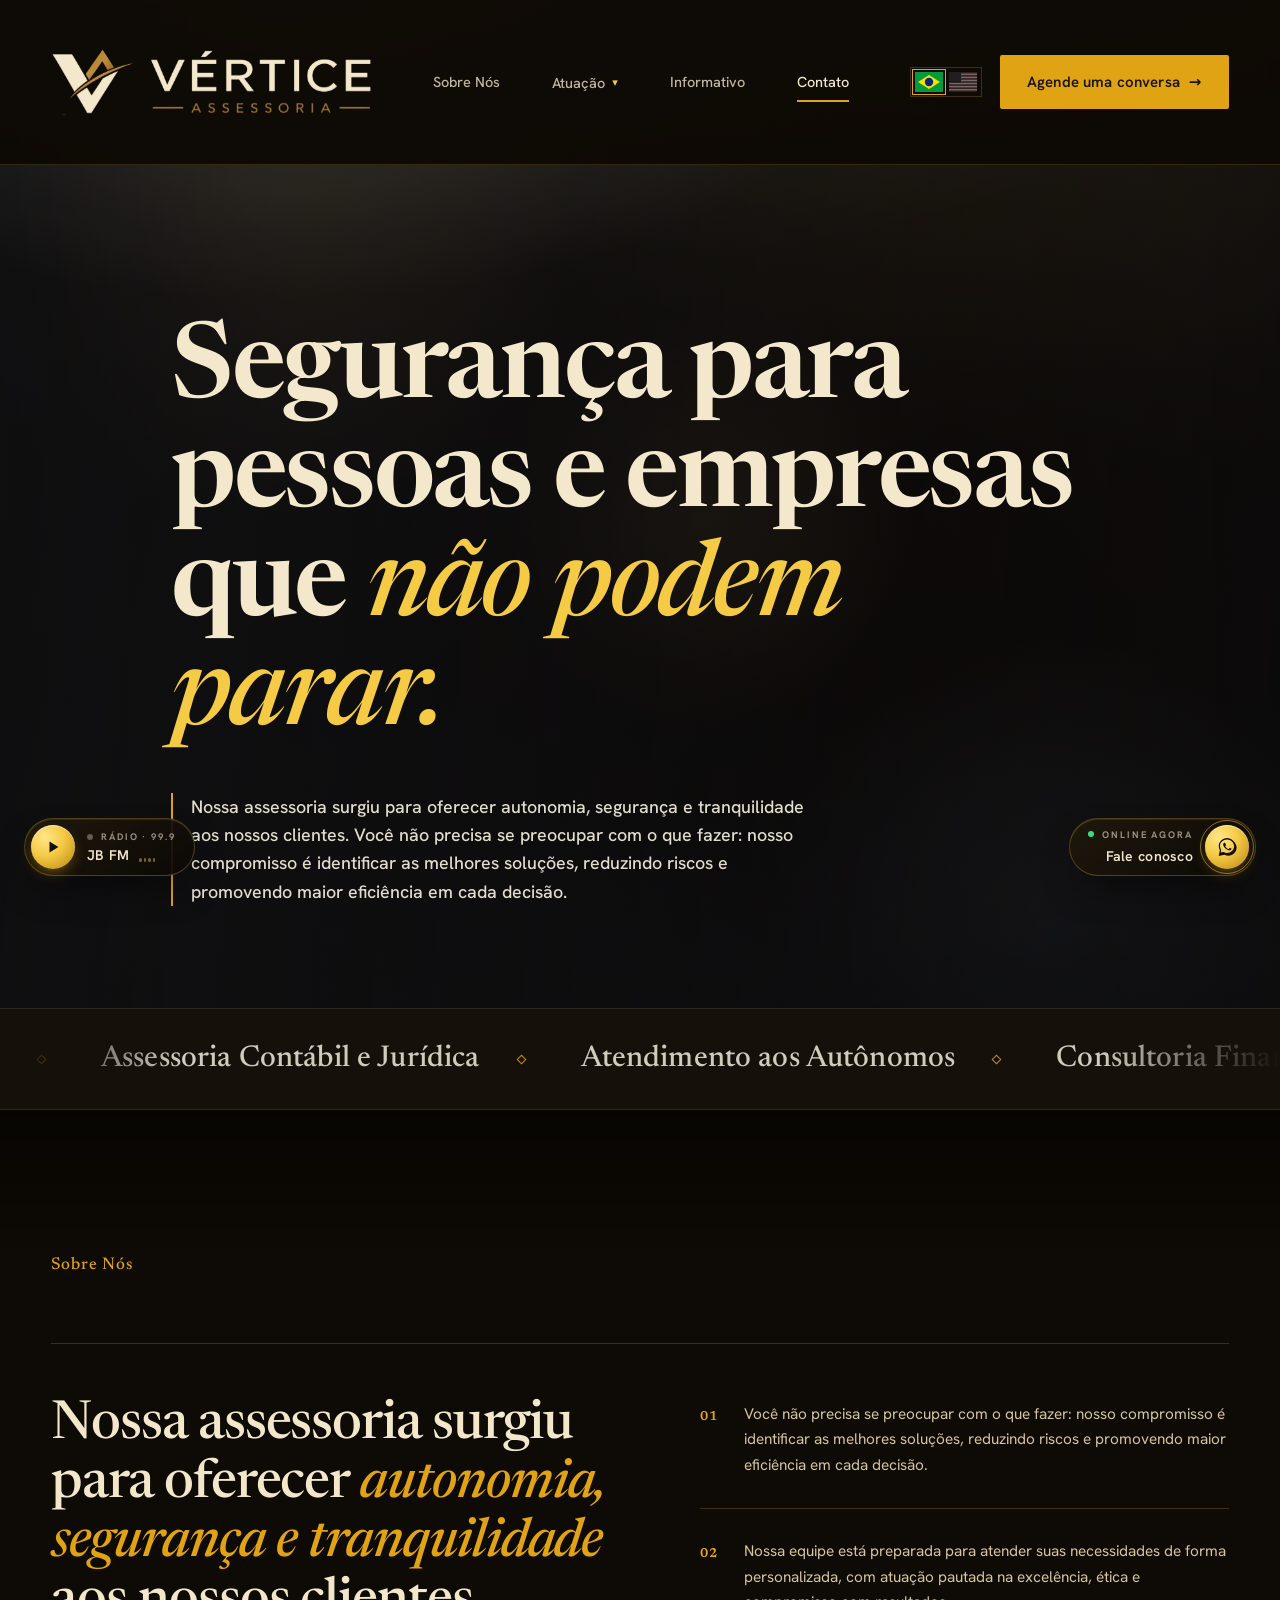
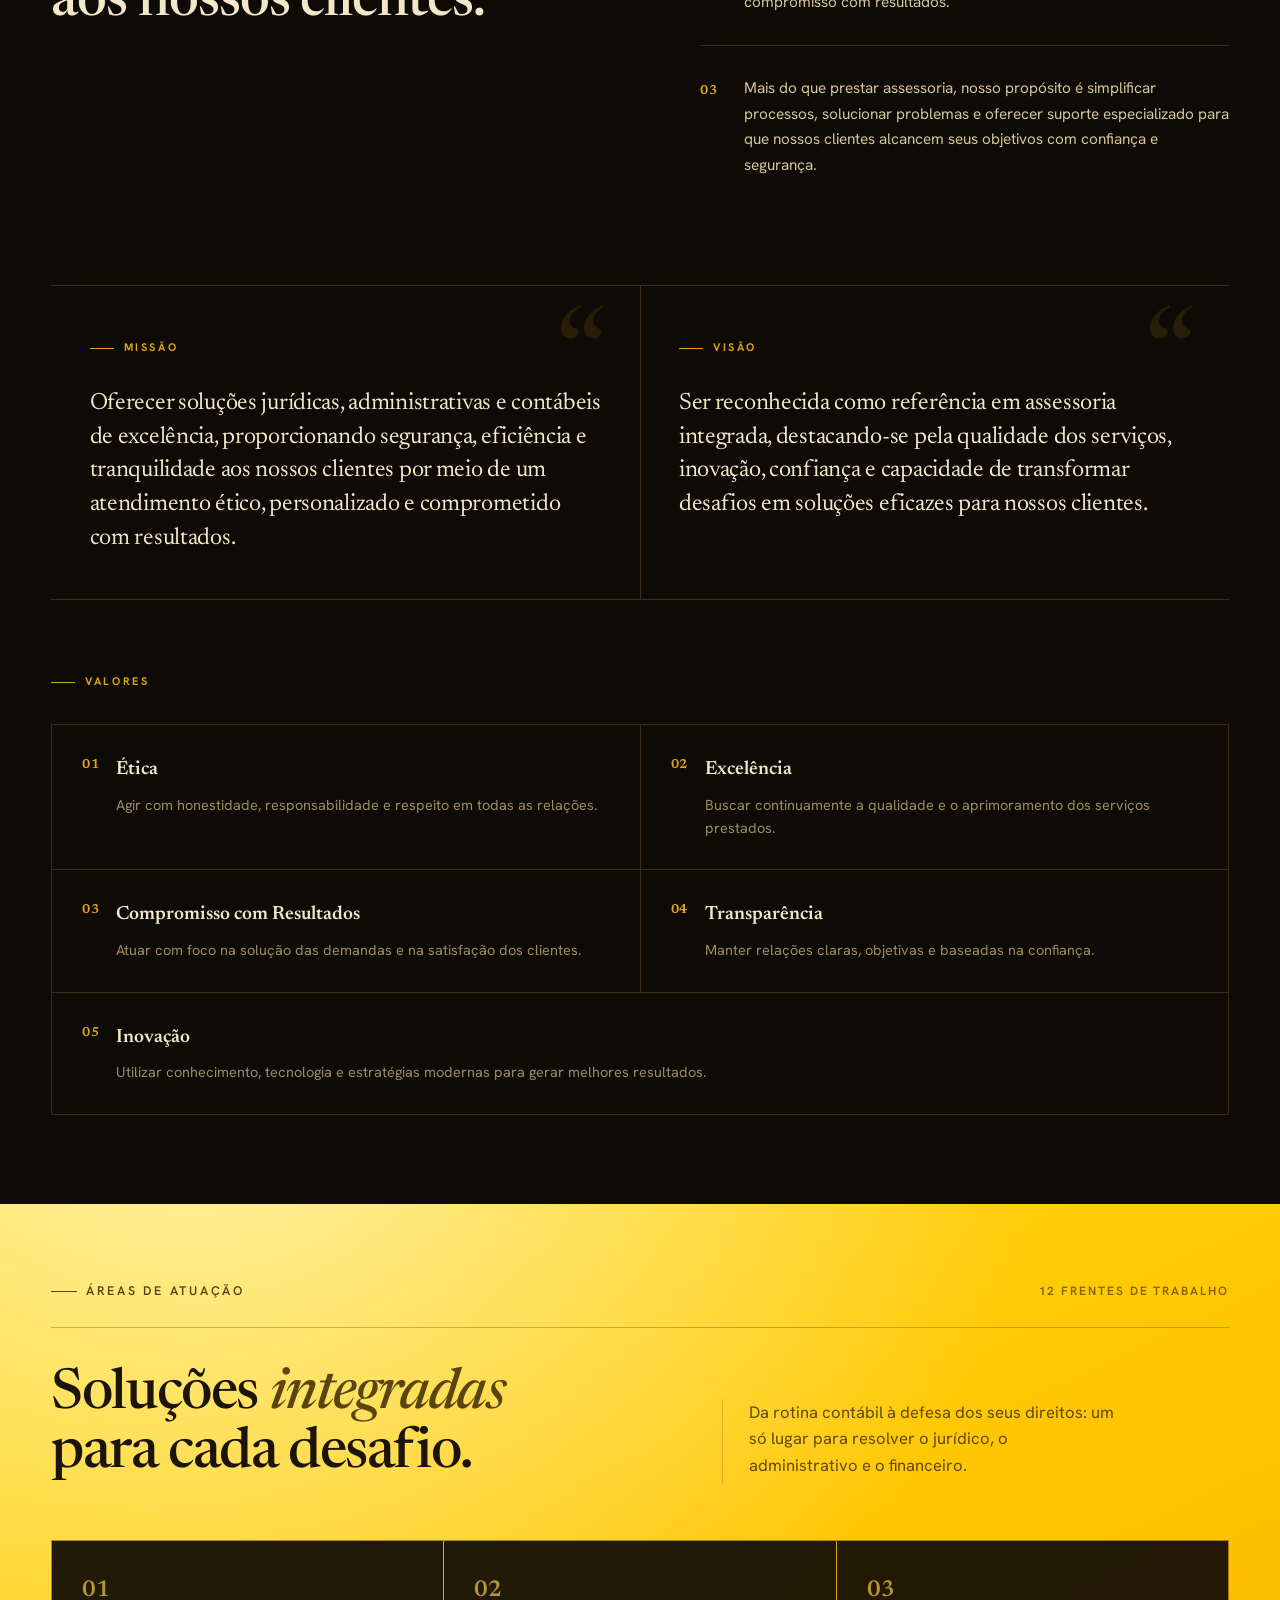
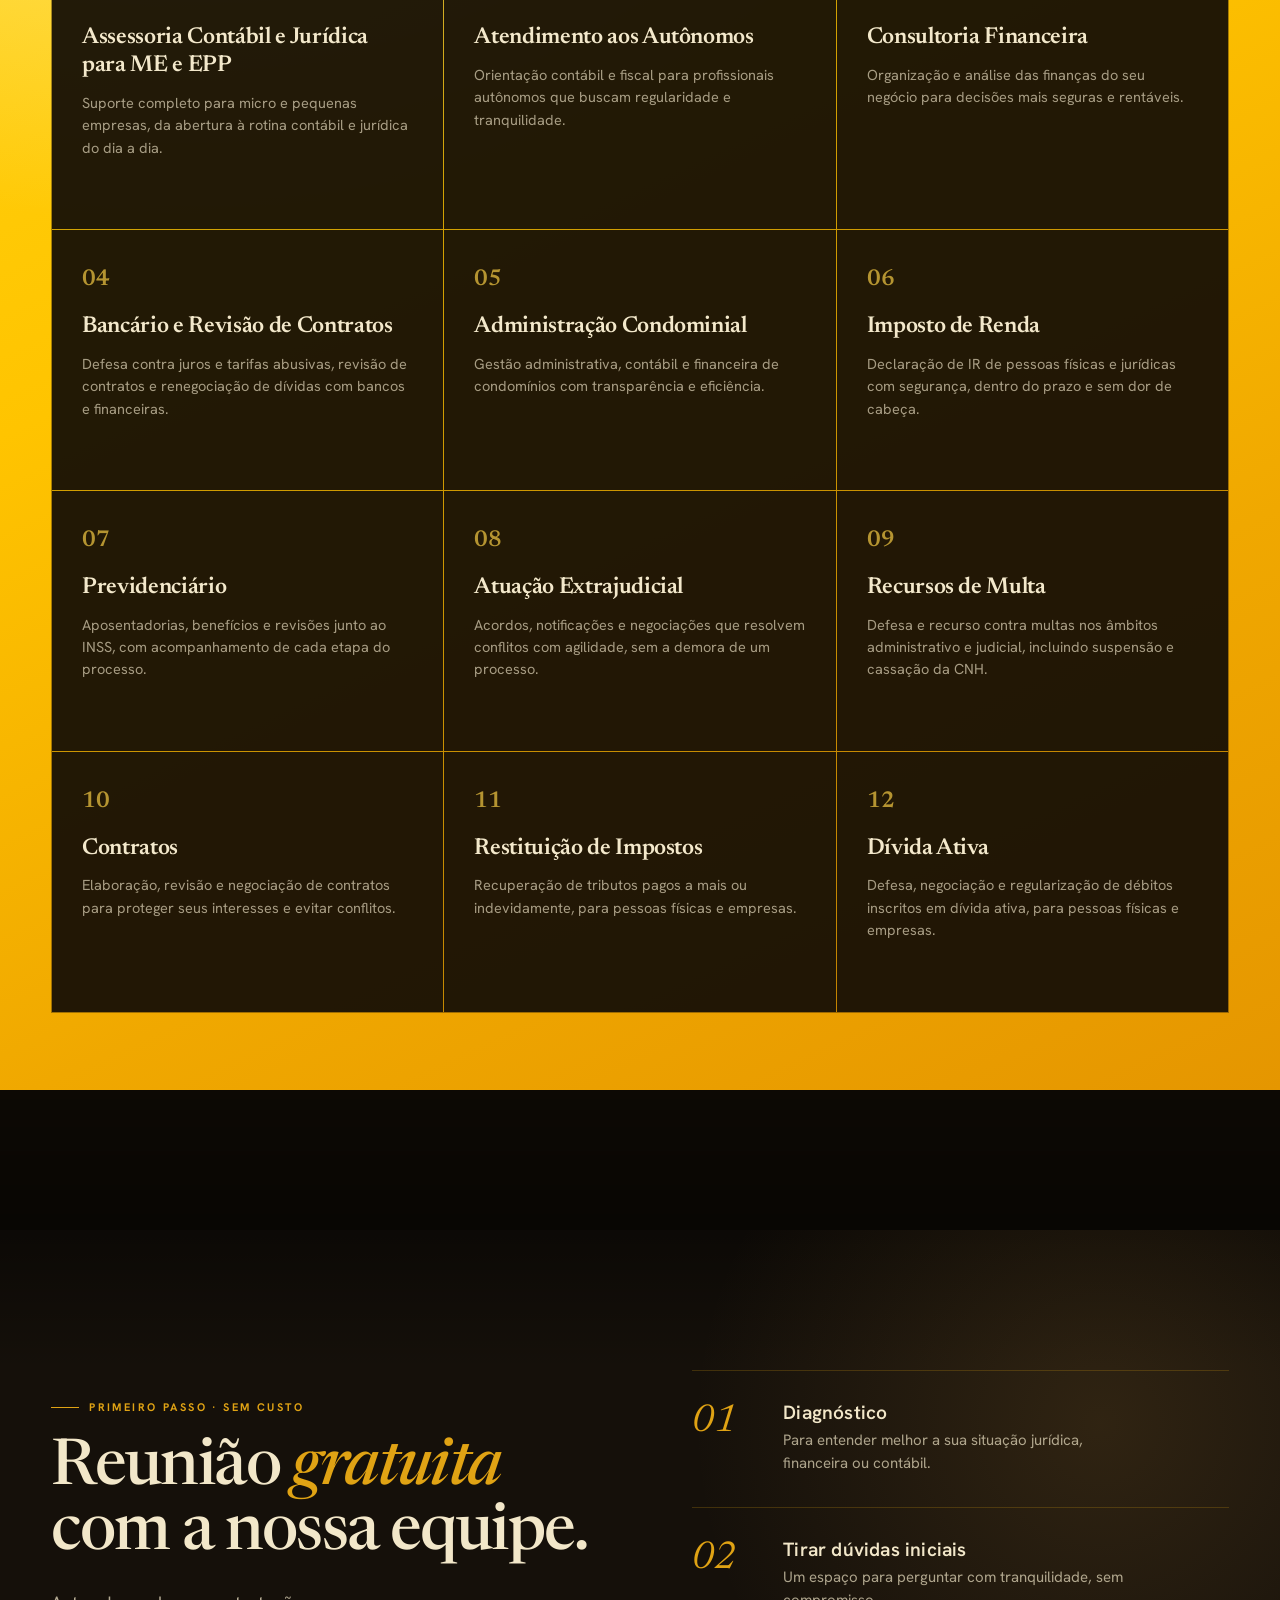
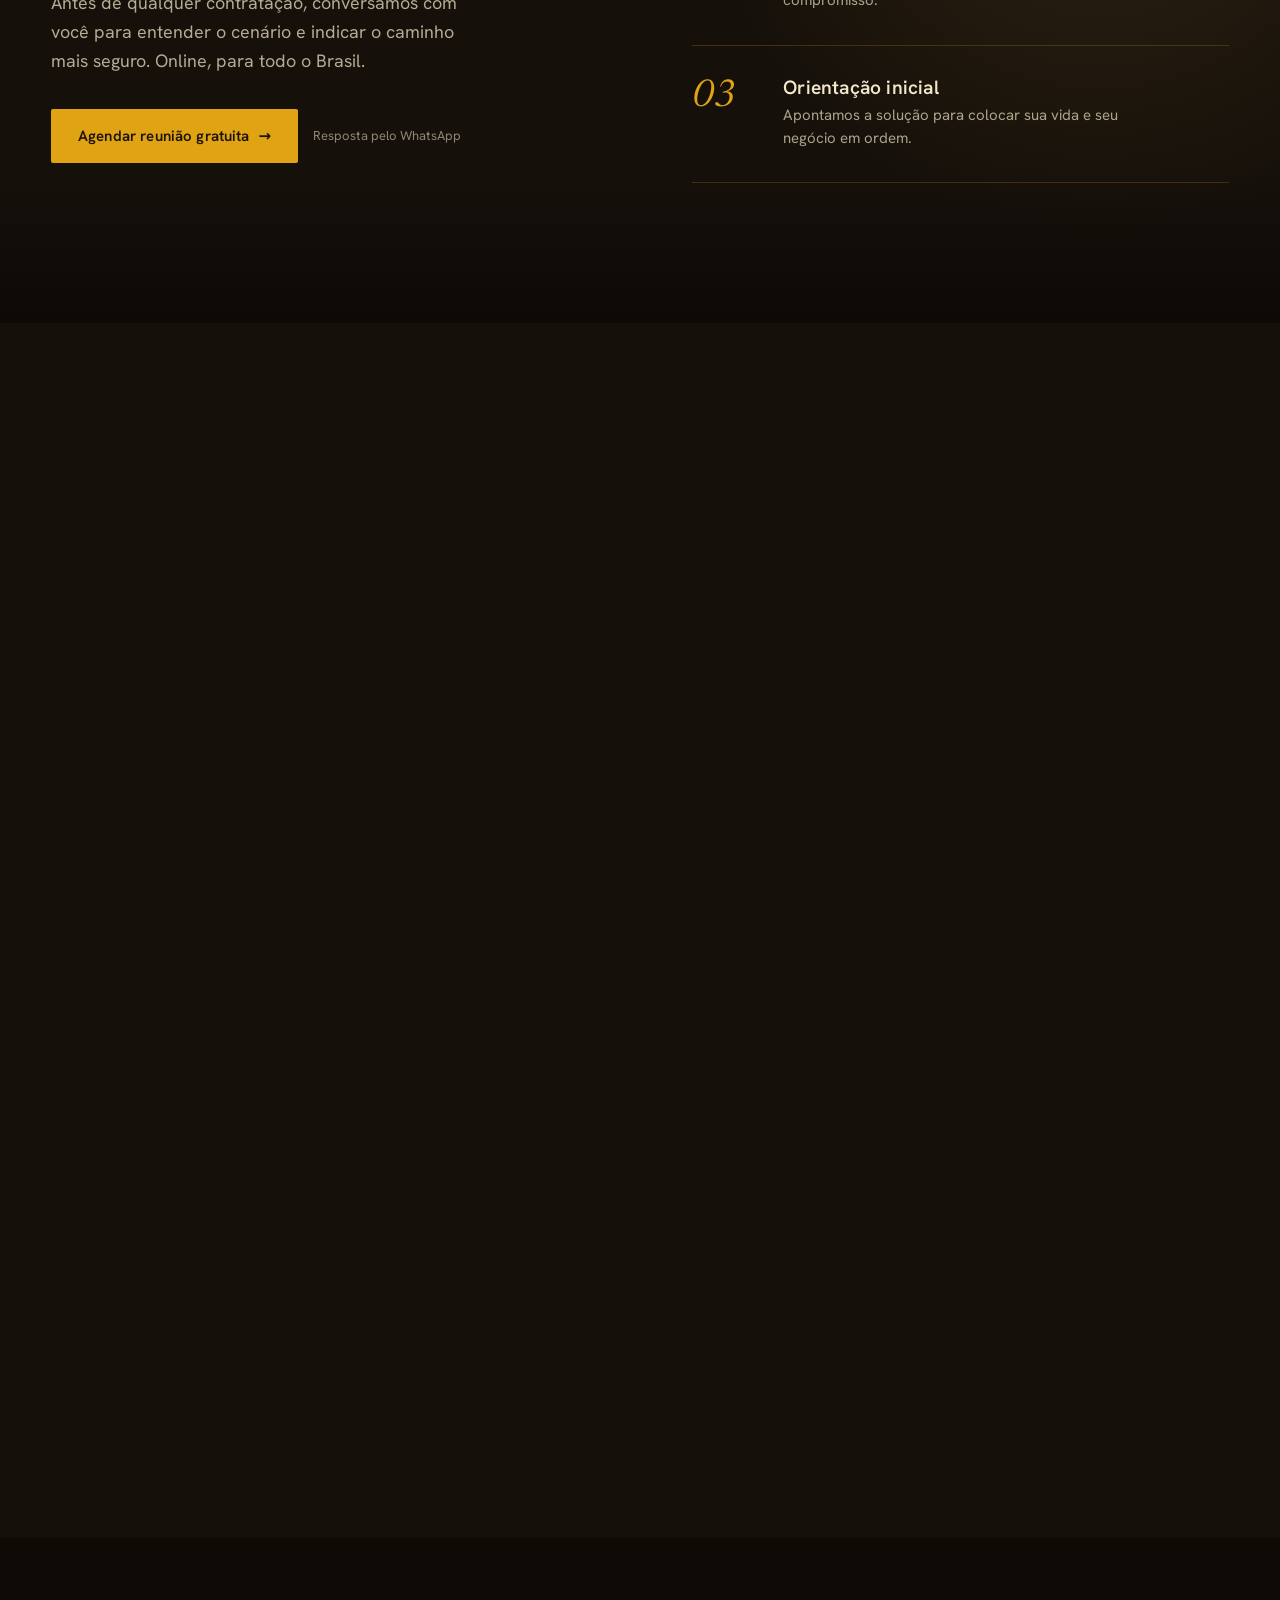
==== commit 58edd428: "Add files via upload" ====
--- a/index.html
+++ b/index.html
@@ -5,9 +5,9 @@
   <title>Vértice Assessoria</title>
   <style>
     * { margin: 0; padding: 0; box-sizing: border-box; }
-    body { background: #0E0A05; display: flex; align-items: center; justify-content: center; min-height: 100vh; font-family: -apple-system, BlinkMacSystemFont, sans-serif; }
+    body { background: #faf9f5; display: flex; align-items: center; justify-content: center; min-height: 100vh; font-family: -apple-system, BlinkMacSystemFont, sans-serif; }
     #__bundler_loading { position: fixed; bottom: 20px; right: 20px; font: 13px/1.4 -apple-system, BlinkMacSystemFont, sans-serif; color: #666; background: #fff; padding: 8px 14px; border-radius: 8px; box-shadow: 0 1px 4px rgba(0,0,0,0.12); z-index: 10000; }
-    #__bundler_thumbnail { position: fixed; inset: 0; width: 100%; height: 100%; display: flex; align-items: center; justify-content: center; background: #0E0A05; z-index: 9999; }
+    #__bundler_thumbnail { position: fixed; inset: 0; width: 100%; height: 100%; display: flex; align-items: center; justify-content: center; background: #faf9f5; z-index: 9999; }
     #__bundler_thumbnail svg { width: 100%; height: 100%; object-fit: contain; }
     #__bundler_placeholder { color: #999; font-size: 14px; }
   </style>
@@ -19,7 +19,7 @@
   </noscript>
 </head>
 <body>
-  <div id="__bundler_thumbnail"><svg viewBox="0 0 1200 800" xmlns="http://www.w3.org/2000/svg"><rect width="1200" height="800" fill="#0E0A05"></rect><path d="M500 280 L600 520 L700 280" fill="none" stroke="#F3E3BD" stroke-width="34"></path><path d="M560 300 L640 250 L700 330" fill="none" stroke="#E0A92A" stroke-width="20"></path></svg></div>
+  <div id="__bundler_thumbnail"><svg xmlns="http://www.w3.org/2000/svg" viewBox="0 0 100 100"><rect width="100" height="100" fill="#0B0906"></rect><path d="M30 68 L50 32 L70 68" fill="none" stroke="#E0A314" stroke-width="5"></path></svg></div>
   <div id="__bundler_loading">Unpacking...</div>
 
   <script>
@@ -367,7 +367,7 @@
   </script>
 
   <script type="__bundler/manifest">
-{"71995ee2-36e3-415f-aaef-cabbdd2539ee":{"mime":"image/png","compressed":false,"data":"[base64]/[base64]/[base64]/She9N7eTo1gwVjAOBgNVHQ8BAf8EBAMCB4AwFQYDVR0lBA4wDAYKKwYBBAGD6F4CATAMBgNVHRMBAf8EAjAAMB8GA1UdIwQYMBaAFM5R4gSBTmRbI/jjxM+aPpzB11zCMAoGCCqGSM49BAMDA2cAMGQCMDFzHRSeAXrSy1WOzkbhPZ6Km2wGTmZ/[base64]/WAHC68pJqitEylmrJs6SsxyJX04Kk4slMxLZ5tfUPourroarK1lAAAEABJREFUeAHsnQeAXFW9/3+/c++U7ek9kAARiKGm0U1Qka6oiYIoYAHl+SzPgpUMKggqWJ7lDzbsGvTZAOt7AVFKsqEZEIgQICHZkrZ9d2bu+f2/587OZnazu9kkW+7O/m7Ob04/53c+995zzz2/nYkhPZSAElACSkAJKAEloASUgBJQAkpACSiBYieg41MCSkAJKAEloASUgBJQAkpACSgBJTBmCYwho/iYPcc6cCWgBJSAElACSkAJKAEloASUgBJQAmOIgA5VCSgBJaAElIASUAJKQAkoASWgBJRAdwJqFO/[base64]/PuHh0/5zecWX73ulnmHDbCaFlMCSmAsE9CxKwEloASUgBJQAkpACSgBJaAElIASUALFT0BHqASUgBJQAkVNQI3iRX16dXBKQAkUEhAifmL+stLaporXji/[base64]//9xHxeGPtcs+UXOh5PAFG8jjEywgn4h5VCcXP2/7sU2fImmX+6BmVaqoElIASUAJKQAmMVQI6biWgBJSAElACSkAJKAEloASUgBJQAkqg+AnoCAeXgBrFB5entqYElEDECKxJLfObyicevqul4vLKBE+JM/vWkmeZkpYlTobLKmNmys5dFZc9u6VuTsTUV3WUgBJQAkpACSgBJTCWCejYlYASUAJKQAkoASWgBJSAElACSkAJKIHiJzAsI1Sj+LBg1k6UgBIYCQKSIjP9yG1TmproykTMO9paLrGBxJkkEMMx8thYIeKA/[base64]/GZ/[base64]/YSPqOqmbGzxXv/5iNnT4MlnUfBsFVFJaAElIASUAJKQAmMeQJSXR3zSspWMPFlgFEJiaxjonYrskasfHZHW8sPJ847qTGyyqpiSkAJjE0COmoloASUgBJQAkpACSgBJVBkBNQoXmQnVIejBMYyAfeT5ztak4e9uLPssmxgqpjYEMMcTk76JyNC7tvkTELGY4oz+SdsbZy4ktZfVdJ/Tc1VAkpACSgBJaAElIASGGkCsmaN3zzTnoL13/[base64]/hZMY9KraUYswSBkO98glG8v9Fig9J0iZDnGUomjDerroHeufkf/5jWX13NGy0EVE8loASUgBJQAkqgGAnIjgcrPTFvY6ZXR3l8WGu+YJhuDYS/[base64]/[base64]/[base64]/Bfh2M4mG+850gIs4XBGAYt0a4PchyQgJKJz2KxfzEmS88Of4cWb1in227JlSUgBJQAkrgQAloPSWgBJRA/wSwaGORlCGOvRvrtzeiNEOi6H6LdeXnaht33D1uzr2NUVRQdVICSkAJKAEloASUgBJQAiNHQHtWAkpACQwvATO83WlvSkAJKIHBIeA2Qp/uGD+3IV15SVmZOYRgqg5I0tgRzUKCfC/YKMWmKbEQY75zP5fOnhXkWggqsCVBptis+1440iyF/yQQazxpIZ9ILGXK4hxPByWXP9b2zOEohS7wqU4JKAEloASUwMEQ0LpKQAkcKAFurT/vbBK6Gg2UQCLmuJmIVxvPfLZ82qL7jjjinDTpoQSUgBJQAkpACSgBJaAElMDYJaAjVwJKIBIEYCSKhB6qhBJQAkpgwARg0+bn77m9cntD2zkksfkecdwY8oyQBFay1v0Ies/[base64]/0UAJKQAkoASWgBJRAdwIaG2IC7bOCWWL5PUy8dIi72v/mRbZYku/FRL5UNqvtSTQgEGLm0HfhvkREuK88TVcCSkAJKAEloASUgBJQAkpACSiByBFQhUYhATMKdVaVlYASGMMEVq9e4e2KtR3W0F72hpKkmebFudSD+TrcRWRsJhrYxxl7jwWMsAvJLgo/nPOkM1sQCNM7fRfeIzCDi1jBzib7kkAfcEQVcTN5Z/uE9zxT/6ep+fp76mhICSgBJaAElIASUAJjhcDwj1MkZbJkLiHi1xFRuK6DHxW3wTCnYjG6LTlt8XPMy7NRUUz1UAJKQAkoASWgBJSAElACSkAJKAElcOAEiqdm1DYSioesjkQJKIFBJ+CM0Iuy1ZMaGuSS0njsWM9wMpDwG98eWbJCxO5n1InJc2WdEJKYwq/nGBfPC+3jCAgGdmafSQzqGzIUN1k2Ceay0hJ/4abn0u+453b9GfV9YNRsJaAElIASUAJKQAkMGoGW2vPORGNvJ5Ip8IfP9dsTWyZay2xuKpu2+LulE5dszhfncAmaj/Xv70/Z/[base64]/Z9neWNY64ZdRUepg9NC6SkAJKAEloASUgBJQAkpACSgBJaAEipWAGsX3nFkNKQElEGECspq82raGhc02/uZk3Exlj3xmIhipA7YSWDebMQ4hwYbpQY1EDKziHppGQ8zk2UCsDciKoNcwjf1k0hyyO5v8+EvpR6aLwBRPeigBJaAElIASUAJKQAkMBYHmurXT2NJ/ou3TIQwZcQclWon5ThK+obZxx908d277iCulCuwPAS2rBJSAElACSkAJKAEloASUgBJQAmOMgBnoeN3/3yYCU5GK6YvD6tWrvX1JX3UHK931v++2ejuPhH2dgV4NWk4JDC8BZ3R+Nlgwo6O1YkXC844gguWbyLKQ8S10EUIKMUzZjKCzijsPGQfuXJ8whMMUjn7QE+4rwl1iAvQXBCS+J7F4qb/knzVVVz1wx4ok6aEElIASUAJKQAkoASUw6ASk5rEysbQSi703o/Fo/EIP8y7o8nNr7RfLpy3827x553Ygrk4JRJSAqqUElIASUAJKQAkoASWgBJSAElACjsCAjeItdRce01j70JK2HdWLGmvXL3bSVPfI0rYd6xe31qxb6MTFm7auO6mprlO2Vp/cVNcp2x46pWnrgyd3Ccq49vLSVLd2aVfZfJ29/EdQpkAK23NhV75+/SlNeXHx/iRfLu+HZTt1h35Ne0nnWMJye4fPXnbYyWcvO/SUPuW0wzB+1HO69iZhf45D79IWMlp3Upsr5+r31AOMzz7t0Nz4Ec7xxHh6lkU8bAPttO54dGHrtkdO3LLl/[base64]/agh8/cgSw8ZkgedsAT3B1l50DKvdeLi7PE/WDrFo7+zdIrx7mPP/3uXoIwh74G8sJj7u8rm6+zlByhTIIXtubArb+U+WLFy4uL9SWFZFw7LduoO/Xgv6RxLWK6XsGvDmr9xX2Kgm2PidO1Nwv4ch94lCBnxPwJXztXvqYfx7mPj+kc/LhzmYzw9yyIetoF2bDa71prggap4/JZV//Hmsm4nXSOjikCxKrtmDfntu+oXd9j4hYk4VwgRLl8WYmLBpxB8CImEcQoP2L0F6ZAwSihNew6h7nHqPERQh4Th0AHCiCOLIZjyyMPGrJszkS+W09JhECrxePz2tqq3bZrwr0muPsqqUwJKQAkoASWgBJSAEjgAAlhruXVXWFPWrPGbXlo7D8ux9xHJ/[base64]/JkLHwighkcQkSGidlS1iNOGj/+im3PxFb++w/nxJGlTgkoASWgBJSAElACSuAgCbTML5lInvcurNHOOMimBqU6E73Ihr8qgf3v0knHvzQojWojSkAJKAElsC8Cmq8ElIASUAJKQAkoASWgBAaNgDMeDaixMsv3k6XvYTOgfUAVtNCoIgAjYAnMhJ9rro2NL/yGxqgahCpbdAS23bqwpCGoOKcsFjvRJy4Rwgwk5DuDNDZIESFn6C6YxzgM98xzcSFUzhm2EYDtm/[base64]/[base64]/JH/RlM3hTUSJQKqixJQAkpACSgBJbA3AZFU+G7aUHf/EWKDjxPJ/L1LDV8K1o/NxPRLYUm9UF/ye3q8rXX4eteelIASUAJKQAkogWIgoGNQAkpACSgBJaAEokUg3HgYqErMLM0mcR+x+QE2CDIDraflRhEBoSrLfEPD0umVo0hrVbXICLz065kT6jqyF/sJ/3jPiB8YGJ498mH1NhY7pDB2BxAmgiEbApf76XNB3AmRcfmCDCckZJgwgXXGwzTqfrjySIHNHW0QMe3jQPmsdQoRGWPERw+m3OfK9qbkeyqaS2elUrRf8+s+utNsJTAaCajOSkAJKAEloAT2i0BTzWNTPIldScxn7FfFQS/MzVhy/oyErqucuuT+BQsWpHn58uygd6MNKgEloASUgBJQAkqgOAjoKJSAElACSkAJjAoC+220mTbtuBYbyPdhEHp0VIxQlTwQAsv8RPJs2bBBv+16IPS0zkERwNxitr005VSi+Gme4UoxbISd4Zl88oxH2KFEGdi1XQBbps6FicTwsHeZM0ajQBhHQjjP7YlzLt0V7i5d6Wi/K9y9SLeYh7YtrPTWN8a3IjYmxBVx/[base64]/xrf+lyslLnxkZJbRXJaAElIASUAJKQAkoASUQAQKqghJQAkqgCAk4o89+D4thlmrz038Rkl+gskDUFR+BaeT7/0Xbny4vvqHpiKJKYPPPj5re0JB4E7OZB8u35yYoWKkx1UBjC0u2EIf/EN2XE4JBPbR/01AdBvZ4dgZzQWdiYWQX1xUb36PyLR1l79ncuH6WpJDuklWUgBJQAkpgVBFQZZWAEhg+Aru2/uNQY+QqvGceN3y97umJidoQ22CYv+THYl8rmX7C84irUwJKQAkoASWgBJSAElACSmAMENAhKgElMHYIOJvTAY124sSTGg37Xyfip0iPYiTAHpu3NVPzojVr1vjFOEAdU7QIyJpl/rbGqlcnE7FTS+NcQkKeMzQ7QTg0PjuNYYBmIcLeJfV7wJLOTByWHUj5fhtDZmj8RoN531Lu2+piGcZxCBETjrAvoUQ84R3/6Kbgff8o0Z9RBxZ1SkAJKAElEF0CqpkSGFECIikT8+JXYw11DtZ8I/HeIVhfrrcsN7WYpp+XTjr+pREFop0rASWgBJSAElACSkAJKAEloASGhoC2qgTGPIEDNoo7cmVT4v8itl+HJajdxVWKiwCMimWUlW8tWVA1pbhGpqOJGgHsRPI/n9uxmK25IOmbKTAv9/qz49iwxHQTap/3w0jPD2yqwhoOR2iJcAjs4/AOxomFEbxAsGnL0MfNoaEvEhrGwy6E2E94MOyb+GttfPNrNt59Tq/jCQvrhxJQAkpACSgBJTBMBLSbKBJorj1vpQhdQcTjafiPViwq/yBsb9rZ2vLLKVOWNw+/CtqjElACSkAJKAEloASUgBJQAkpACQwuAW1NCfROwBl0es8ZUOqCjOdlf0tM9w2ouBYafQSY59nAvqeubo3+jProO3ujRuOt318yK50puzhu/CM8aC1MAYU2bSJLZAIizwp5QjBMQ1CkyzEKdkUQQLm95jUhtIi8/XTWlWdUdv4eYaawz9AndyCEbglFCXlE0NNaS1yZ4PEN6dL37ahtOUT0Z9QdKhUloASUgBJQAkpgOAiMkj5aa9eegoXTR6DuRMhwu+3M/OuA+DOV05beOXfucv1D7+E+A9qfElACSkAJKAEloASUgBJQAkpACRwcAa29XwT2Mh7tT21mkpKJf95mmD8DM1Dt/tTVsqOFgBgS+x9lXHmkCMKjRW3Vc9QQkPtPLqkJ5ELf+AvjPrFlyWBzFFOKMEzZoZEZg8n7COacCLFQpxFanA8reugTwZK+19wWlkd+6JMrT66bsF2kGcmnSZjn0sM2nA7Id3EqPFxaoRTmuTDmR/IMx5MJ7/j6uvRb7qSFSZeuogSUgBJQAkpACSgBJUDUtPWBo2GQ/gBWXkdhVSaQcO21v2wOpDwWdpuZ+QdEwRerpi166EDa0DpKQAkoASWgBJSAElACSkAJKAEloASUwPARGIyeDnrjgTllG23sERJzKzY0soOhlLYRMQLM44Ks/WxzzSMj8Q2OiMFQdQaTAIzK5t/P7lrKJrbM86g8IDJIizHBZxi9BUIIO7+nEDHDoTwLwXRNRELEvRnEKXcwvLzkylJoSO9mEGccneUIrTIJ5QSJPVy+rbzfle0S3ORqUTcRY19M7JLJ05tOXJMiv6uQBpSAElACSkAJKAElMEYJyI4HK9l4b8XwX03ESYhbOtHwHPKkJfp/[base64]/POFeCVWapVYuWFdRrBTD8v4/ykkXzYcfDc5NbNlWHrUTg6AgFZRAkpACSgBJaAElIASUAJKQAkoASUw+ATcBsRBt8qwR1VMan0O9p/PorEmiLoDJRDRekKUNMZ8trlmx+EiMDdGVE9Va/QQqPnTWWVbdsx8fdLEF5YYLo8RGwNzOC4vFgkN0cSMWaVgSEKEBPc3GnsykOa+Xd5l3CYcuEatxY5ngEAAH/ZpRCkUiy1XOEIW2kLhPc7Nh4yruysdvaD5sAB8xAiTnYTfXDcohKLUJWGp/Acy2SPfGJQlClgoXur7i1ta6I2P/+is0nwx9ZWAElACSkAJKAElMNYINNTdfwQM4Vcw0QwibiWslSBYa+ETGURs9wi5dCc08MPV71FaKI0l4UY0fINkgv8pn3pSLVHTfrbbo02NKoHBIKBtKAEloASUgBJQAkpACSgBJaAElMCwEXBGoEHpjHl5tjQW3EPCP0KD2G/Ap7oiIyDTxHjvoJ0PVQzGwLSNsUtAVpO3eevWU8RLvMKPm3GSMzYTjMddUPKG8XyCEAo5R9gtFRR1ggkH0S6XN3Szs12Ls1cz9lvD7LwfRvIfQhSmi+R86nGIpc45squdHiX6iAo5C7zNtRvqIR6Z8bWNZZel01tevia1zO+jpiYrASWgBJSAElACSqCoCfgZriShh/HC+DWssP4flk1fw4C/RyLfhH8b8m4jkm/nhBAmhPnbMGp/h4gLw99B3e9iMffdvM/MPxCy34N/O9K/[base64]/Vx83jVyTM3C21Ve+PH7ZzguuX9FACSkAJKAEloASUwBgj0N7K/2afv2I72m8Sa74A/7OeH/sMkZ8yHl9nfPqMSXd0SUcm85mOTPo634+nnO/EhdPZ7HV+LEh1BNLlZyW4LhPQZzI2c13Gpq/zfP+6mPgpaufPV05Z/BPmRRlmDsYYch2uElACw0tAe1MCSkAJKAEloASUgBJQAkogogTMYOqFDQYpb2x4jsh+BZah9sFsW9uKCAGRKrF8w46TZ02LiEaqRqQI7FuZLT84amJd/aS3JH3v+BhzCQnHnAiTsUywFVOvBzLYZcAY7QznCHNo1O5MQ9yFukmYJpZQHq13yyLXUZiPeQvt7J2P4siHE2IhQoB6Hi6tS6Af+nF9kSEJhdEq8sVDRc8YMsk4VWBzdvnu7d7r77xtYQnpoQSUgBJQAkpACSiBMUZg4ryTGssmL9o27tDTd1VMP7He+aWTjn/JhV16KIectrWsUybNPuUlJ66M85248MRZJ20pnXjSlokzl2zO++OmLd3k4uOnn/z8+BmnvuDKlcw48YWyOYu2Yc2HJd0Yg63DVQJKQAkMKQFtXAkoASWgBJSAElACSkAJjC4Cg2oUD4c+Z1mH58V/ix2H9WFcP4qNACyRtDjux9+8dWu1/t/IxXZ2h3g8snp+vKXVPyPmxU4vNabCy7IlS9ijJA++M1STMyRj/[base64]/[base64]/aga9Yrt3A7ReJruuXBi/a7JF5UkzVzjEWziua9auwlCiHzPUMJjjqF7ppy9O/yWOAkM5E5IXDrDyBwK4RBCQQuzujDyKFKHOG0sxoiACFQWcd+GDxDmmC9J4eTFydJtZ276/rKkK6oSCQKqhBJQAkpACSgBJaAElIASUAJKQAkoASVQ/AR0hEpACSgBJaAElMAYJGCGYswwTwlNOrLFZoJvwmT17FD0oW2OMAEh3xhzSTwbnCqyxn0jdoQV0u6jTGDD6vnxfz/[base64]/EMHgER4XG7W+cHQfnK0riZbIw4UzGxZRiJ3UxBHFjKBFlqs/[base64]/IPMPiItZdn/FZK/[base64]/AR2hElACSkAJHBgBc2DVBlaLmaWi4oXd5JuPokYtRF2xEWBKwMD3nhIZP98ZKotteDqegyOw8e4jEjubmlbEyvxT/QSXWHL2YPZwrbgvUId2Y9iKmdxkIdL1zW2XQDhEUJ7IIBsxGL6J2P1kOgsz4RDO5RNhsuksG9ZxYQhKMefKMOEIyyPdlUF0v5wQuTYKhbodQsbFO8vB9i0Q6IzOEHJZiCMXIYyfjLHke2zKEzx1667K99bvqJyBoq59lFCnBJSAElAC/[base64]/KEcu07o3dvQjhcOpGQtVmACMijIFkS8xe1tmQuvecrc6pQRJ0SUAJKQAkogU4C6ikBJaAElIASUAJKQAkoASWgBJSAElACxU9AR6gElMBwEDDD0QmNv7PJ8/zvoa/nIOqKj4BPzK83rd5rNmxYHS++4emI9peApFKm9u8PHVrbPO5NVQmeSJZjMBjDGM4x2IOZBZ9olDnnOwM4kTOGs3FhZ+QOywsM306QCWNy3ihN7nDlnF8ovKc9yafn63WWd3Oece0jPwzDWO6FYmGjhhAuZiciMOGHgvTct8CFckfo4wPDINejwSgwNoSRj/7wCbO3YJAQay0M4BbG+Vw8zMSH78XIx4g8Yzjh2QmZbOllVFq1YM2aZT6y1SkBJaAElIASGFsEdLRKQAkoASWgBJSAElACSkAJKAEloASUQPET0BEqgREk4IxCQ949c8o+V/NMfSByNTprgqgrMgKw7VXC7PfBI6bMO7TIhqbDOQACu85/omLLpskX+Rw7hgIqg9GYs2jHWAow6TDMx/Cc4RghpOcdbMjswswMI3L3PJe+L9lTP1cX9uiwH/Sf83s0AGN42J9Y6jW/R/FBjDIUDG3psPoTrO7EcV8O3b6r/L/sU7um5scxiB1qU0pACSgBJaAElEBECKgaSkAJKAEloASUgBJQAkpACSgBJaAElEDxE9ARRo/AsBmCFixYmbZxUw1b12+I2JIexUaAWWRBxgZvkroN5cU2OB3PwAnImmV+y7+fOCXTljw7HqNyMRyIIfftZw83Pq4TzAJCuFxgFyYYxmETJmZG8KCcMySjFWZ2bTM7g7gQwhDq5QgN4oJ8GxrEuZciQ5okaN3CWk+ETyjjMcVixjszSPtvevT24/Vn1MFHnRJQAkpACSgBJTCqCajySkAJKAEloASUgBJQAkpACSgBJaAElEDxExg1Ixw2o7gj8te/PtfsC6VghtpKehQfAeYkzu1VTdJ2nEhqWK+t4oM5ekf09/rJM56vq7q4zDdVMPwmskYSMFiLMRQLfIqLFWHYgQkH8gftOnHGcDRJaB0Gd1iZXQQigquSaG+jt0uHELm8vbNpiI8AEKAsWQnN4k4JSnC2oqm15N3NaVmwJqU/oz7Ep0CbVwJKQAkoASWgBJTAIBHQZpSAElACSkAJKAEloASUQHETEBG352rgeyJr/FA2bUpu2rSmm4hsxF5wTlyei2/ceDfSqmNhnTWurqCdFGTPHm5x09PRKQElEBUCB2+Q2o+RrFy5MkhkMttI+AtMnN6Pqlp0lBBgomkw9H2ope7syaNEZVVzEAnUf/fICr9h06UVpd5hxlAS14MwcyCCq8Jy4L4UHYRGYGZ44fyDPCYhLKogJGF6mAa9hJAmZFDPMFoiHMJhGpolZsRJOn2Ew59BF5QQIoQt6lkWCiDORxsoRLnyIhRWJxTNiWsOeqE/5IVlUc/lhvohjExC5wSF0DKRCzPhEOpqi3oezEzMaAKNSoE4BaEaigdE7sflIcaISRozu3132btnH2mnozyTHkpACSgBJaAElIASUAJKICoEVA8loASUgBJQAkpACSiBoiPgvuC2YcOGuNQ8VtbQcP+Eluerp+94ae3sLNdT2QAAEABJREFUpm0Pz9+1Ze3xrbUPn9xSV/2q5rrqixprqt/SVFt2RXNdxbuaktv/c2KyHFLx/oklZR+cVFLx4ea6Xdc01uz8eHPd7o9PKi37aHPt7g9PLZ/4gcZaeW9zXdmVrUeXXdFSv/6tjXXnoZ115zdsfeg1TdvWvqJh29rFTeivbdsjc1z/CE+ur/[base64]/qrauddn62y4s6aO6JisBJaAERoyASDiBjVj/2rESUAJKQAkcGAHM33xgNcdmLR21ElACSkAJDA8BfT4NE+fq6tjw9KS9jAYCmzffX9K4tXpSY/26I5vr1h7fXHPeGYdObrugmdOXmjb/6iAhH44b/gRRkPJ9XhVIkBKhVST8aWb5FBF/kog+icXlNdjOvYYNwedrkHYNynzMY3MNC38MgjT4xnwMu6Bojz9phT8lVj5tiD9NQtcaY1YR8yoP4vrLcvAJScpHmO1/JYPkFU3J+oubated37j1odObax86bte2B+Y0bnloomAM6E+dElACY5jAgawhzHDzYmZ5arO/k9i+X4gahrt/7W9ABA62UCWJvLtpasucg21I648OAlgU8b+bDzky61W+OenxBBL3ZWrCugg3vDifcEl0+hTm5QaGCYFpT5lc4t6foTEcBQllCb7rzwkRYhB0wTTIh1CubaKcj/5MoVCPAxNwmJL3w0iPD5e3RzD9Wo/EGhI3QIzAQJgDY8lOenF38uod7TsOk1QBrx7taVQJKIGxQWDTpjVJ95faTTWPTcHL6rTexP0VdUt99fQueb56ele52genurpNNf+Y4v7S2r089ieuTN/yt8m0/eky0Q2VsXHx7ccoBQ8zWbPG313z0Nz+pHVr9SGh7Fg7233zoHXHg7N2bMlJ6/ZHZ27ffP9M57u0MO+ltbNbUdbV2bX1H4e2bX34UOe3unaQXtiGq9fy4t9nhNd+53W/Y+ODlfsxjMgUDe/5bQ/Pb6lfv7Clbt0Ju17KSUt99YmFcYz1+J7ivsnRl/Qs2zPeVLNuwf5Ic031MXtJ7YPHNneTh45rxuaVE6d7f5IfZ19+c+3DaMvJnjabu/VV2HdhGVfHSWFaz7DLf/i4vtjtK93p1pfe+fSevPeKd3JqPkA/308hY5fm+nH6t+1aPxv3KhahkbnUh0URkTW+myuatq19ef76Lrxu90rrdk3tuU7C+q6NvqS3+6ewbG/5/aQV6jiQcNO2B+f3Lxh/oT57wi8Px7Z9/dFNedn6wNFNBdK4vfqo/tt2fbv2H57v2misf+hlu2urD2/DnO3mc8xd093mu/v5VHc+3LfRhuXkaycHRcB9Y3Dns9VVodFka/Wkpm1/m9yfuHJhvltz9li3umd0f4J5qtc1blc6nuvNByN1a/tvvyB/r3U11hZuTdKfuPWHu867yfPV08O24O9L93CdHnLDer0Xv4tDgZ7FlNZS99AUqdtQjmcUdkUO6rKNfGW3Tm7aVr28YdtD5zlpqVl7QWPNugv7k5Zt1ec5CcvXrTu3Ydu6c5vr1p7tpGEr/Nr1r3F+KNvWnROWQ53GmofOd9JSs/78lpp1FzbNCl4jO6urIg9JFRx0Au7e2rVpzTj3fG6sXXuKuybG+f7lbOSDHMinreUUMQzUlj6BPd0PQ4H/xJbtlcz0dmJagfjrIGdBTsUO73FMPI+JDsWG5kzkT0T6RITHk1AV8ssRLxGipJAk4JeGaULjiGgSCc1AnUMQPhx15jHzIoRPhixH2fOQt4JJLkP4KtS/GmU+xARjO4znDOM5tpw/7ZP3UY6Z9zb7sXe4e6Oxdt2p7Vh31Nf/vQLtqIsgATf3YB/qZe49xb03ubVt+J4Svvc82OP9sSDe2/tmPs3VrVt7vGunL8E8Gb4vu3ehvIT917p3vz3r/GbXVm+C9vNt9Or3VqcwLa9rH35TP+8CLs9xOigp1OWAwgXnots7Uj7dcexH9smvn7oDOUfguntr9fHuvcP9Fw0DvfRH5IV40aJFmQ6T2UCWfknElvQoNgJ4nvHLTcBXuEVttAen2g0GgWd/fdbk7a3T3lJW4h3ue1SGxYon2BxH21jHMItgSYOIEIVzTi7OsAZTVx6y9+HQDklhec5VwOWWCwz2Z2f7OR2hOxdKb51hzGFy3g8jnR8900SAxqIL+ISGpWsmtOR54sV8Pq6pxV7x0MylkzubUE8JKIExSmBCWeUs0+5/gCR9reBFUPDC2k2EV9mkrLKBpLoE8bAM8oT8VSQdKeLEKqLsKva9T3eJ4Ws5L74XhomCa8kJw88L6pETLrm2Kdv0qbaZckJuU9tNYqSHEiB64olY61EVr/HZW9WfZFlSoWQ4lfB4VTbjpeK+v8pJNptOJWLxVc4P48jLleGwTszEV2U4m3J+b224ejaeWCXuurfep911n6zw3kij8DCt/[base64]/UmhLr2Fs0GK8mLQVoFw1qYG1D7mLUIbHJiUTxLO2XHM8W59UhnzP9Fct+ualrqyDzTXnfcubPS9GYadcxq3PnR6w7a1i5th8JQdD1bKmjU+DdmhDe8PgUPGtcyJl8kqMvIJGE4+SZz8VJdQyaepu1zLeCaQKcF9llhFWHtK+DzmlFuTumd0f+LK9CtYz8rBCJ6X/bZfkL/XuhprC7de6U/c+sNd590E6/GwLfj70j1cp7u1eh+yT90d64ORgvHvs6/eygZ0rbj3lG7Cq2SgOpF/bTN1nEtj4IiR/yoim/LYrHJihVMGz4X+JEB5Jx7quGe8h/Lu2e7EfcPWYg3jfCcuLyyHOobMKifuG74WzxUm84nmdp5BeowJAs5ABCPkxKaa9We21K6/2C8p/7B7PjOuOSG7itl8lJj+AzDezESvJZIzET8R8SOIeAri5UIUpxE4OvstRdeV0OkQyJHY/V2E+CtJ6CKEL4P/Xmb6qLs3GNd3WiSVtMmPNG9be0XTturlrVurD3F/3CUiY2/tC1BRcy1ps4g880k3h7n3JsGa2/dolfSx7u5Kx9qiax2MOq5el6CumwddO32Jy3fiF7wj5/oPUl19oJ2+wq5uf9JXva70njr3iBPm8/5EepTf73g/Y+vS8WDK4PnTxbOXcH/sXF5/dcO8femG6wPn/lpjZdXUsikD/qOYEZsU1qzZ2hr3/ZuYZHPUblLVZ1AIlIjQpS22danow2dQgB50I0PUgNy6MLZrR/[base64]/ogsQnPa6qcSUAIjTUDCg8/CDPUeTJfvhj5XdROhfNqVSM9LrozLE3kPMaOuXA3/aiJ5b5cYfi/lhSgXZrqanBBfTXlhhJ0Q/Qfmsw9nid5E2yowN92Rmz9Jj7FOoG1c8xTLciUu18v6E2a6IhSitwvRO/Agfgeux3c6YWLnv6vTfycjv7PM210dhFGXL8/5aIe6t8FhfbqS3HXP4X1xRUBm2mg8N1jluG9drMCYzmeiCzEGbFTRa5n4Au4Wd2ndBWXdNzl6FdRFG93LF6YR0xv6FaE3dssXlC8U5teTUA+Ri0hygr4u7E+gezjOfvzcuDrby7Xbs798PNdnWIaol3oF+a69fJmD8/vVH2Pvn7/T42CEKOwf/XRxJqQh7tJfBx/XUgU8pI4h18amFA+r80hoBSR3DUvBtcsIh4Lrd69ruPA6Ceu7NnqXsA20JbhP9khh2TeG/e/J2zueb8P5hToOJEyyEnNp3yL70J8YdfOC5zwVCr+p37Zd3659Rh9hO3Qx3pPeysyXox7mdrrSEIc/oyrEnwSHa3EJwiBEq9gY+LzKGQ2bMl6q6ajSDzXXrb+8pW7duZAT3DdwpeaxMjxbPNRRN1ACg1COPTNDiD5oCM9WwvqQyBlPcsKIdxO3VkS+OAnXnFh7hs/icE3KeEb3J1A3LNen79azByNE/be/d35+TR36TBSuWfryoXdYroe/p8996341Cbj1JXvrt6dtl+fWPgcjro2DETZXkfC7uwvO/4B1cmO3ZzC7bRZQLGIXiJ1HzGfg3lrshJhOxHzZr4DLIieuPK5BV28J/KVOMMeexMQnOd8JyiyFLO4svwhhV3ch+jkBWE/G/ewMjQiqK0YCNXhe7q5Zd1hzzdpXTqmY/B72TIqcoYrlWiH6ABFdDHk1wrg2ZA6F3+zm0fZ8NULkruNJ8Ge7ax1jehUTXYp59ENCnCKy4R9VHzqp/dPN9etWNNQ8eFJTzT+mwG5uUFbdCBAQyb6Mid4EwfsIvY7cmhvvKThnF+E67PH+SIXxNyA/J65OoeC9Ce2595w+xeU7IaLXUU9B/Vz/hev97mFXtz/ZV/1wnIU69wxLt/eGN2Ks3aVn+f2ND2CM/Y+h27koPC+5cE+mPeL9sXN5e52THvX7182dK3qDa4OZ3uoH6QTCA3IjNhGsXLkySLTs3oyJ6hZomoaoKzYChqdZ4v9sqV83pdiGpuPJEZAUmadLmo/LBCWvT8bNOCzkwzcYIZh7xYkziMMn5zshzHdEgnwqOJgZcxzKSS4fBZCAOOfiuXaFC6qg/[base64]/VVUFNovPZjd/bZfVbSwEhgAAaZ/V7l5fgBFi6gI4ylK7rlWRGManUOJYdFQgtcn9/[base64]/bpt/l22+LFEYYRYP3C4diA9lMCQEDA+pr2BtTzgggNrbj9LzVnWUV5S8mPUuh+irtgICPnM/ArJ8mtFNsSLbXg6HqJ/Hb5w6taWcW8tS3qHMJNviWNYaJFYLDsEr9AMW68Q92TFnEsSl8e5Mi4shDAEbTD1crgyqMrCe7fZS/HuSYI6hdI9N4wJocweoW6HYCOtUJCJxSc+3VhRMwzt+XB5hbInpzPkIFHOIO5SMDY0xIQkRC05EoYyvmE6pandf8sDt8wfjzIoQIWHhpWAEhgDBObNO7cDU8YfMNTtkEg4TEZHYFZ8LdEqTHXiRUIpVWLECLj/Hwydu28RRucPIZkyxPzrikmLnoFu6pSAEnAEBDO3vwVTuIuMIckZxcfeuEfvKXY/Z3AoTthiyIXEdCUTf5iZP0UiqzxsbPvsf7wpY65unmVf31RXfUpj/boj3f8jikWJ19uwkc69pWvaPgiwyfHkcBNbGdKIH8WtgB1pY/Ew4WUe2b34YRqmdjO0BHZtWjOuufbBY1vrq8/22tr/kwP7sYBsCs9KPC/[base64]/UqLi8vvRVwea5D57v8nI9lGqxfYjMEhoBqyzo49o5WTpz5/O3LEq7c2BQdtRIYuwQwN3CmlR/B7Oi+LR4ZEMz0tradj8+MjEKqyIgQYE7ZprS8goghFKVjE7by72a8fTul3H3kfBUlMKYJ4IYYi+NnCjdI3LKb9BiVBAzew5JYB83GC9Kxgo1tJr6MiT5IZD7BVj5tLH0ikU28u63u4de6b8vJ1upSN1I39ztxYZX9JxDYrj981E3s/cenNfaXABPvqVK8ISYe0b34LDMXL93iHpnIGr91x4OzmmvWvcorKXuPkPfpwNIqIn4fCa1k5kVEMgUyotcYRfVgTkI12Cf4TPC6HNvXH7Jir/XEfKjZpC9vrF17yu4X7huPMqHT9UOIYRA/2M09TgaxTW1KCRwYgRGfJJmXZ5NU+jDU/yUE7zr4VFdMBDDZyXwO7DulbkN5MQ1sLI9FUmRa0lUnWq/s3KTP44UocL/8HTCbgMhjIXZ8BH5+ERGGCenMYR7hcGnwsBZBOsqSJYMIqqMWkbWwCrsPpAlbRpTEBuQyLeqGQsiRMAe1O8NCaI/dN9eJBeXJ4hM6BrmeDVoi1MmiDYG4VKeUcbVQF4MhJKOua0fIQCFXhtzhKvQmPfNcnNlVy4lrkNBBl+/CTnIJZN1AEXZtE5Qw5FF4BAGXcDCjsbXk8trG3bNRxDUYZulHkRLQYSmBXghMOHxRA1lZzcQdvWSPVNLLs5nsOcyMqX+kVNB+R5rAzmerq6DDOyETINFxQn8uDWJPR0eh/dREDFYD+1lHiyuBgRDwEzyQYsVURvAALabx6FgIr0uSIGK38X8sMZ+FhDcz039Zsp+ibJBqNvLB5tr1r2nb8sAMousYh86pdCAHm85aY27e6By3esNLYGxeZ8PLWHsbpQQaX1p3ZEtd+SVBxvs0HmgpJn4/nn2vZ6KlxDQRaclROrSRUZspzsRzmegU8HsbW/6wIV7lJ5LXNNZUn9NU8w+sMUZGtSLuFbiLeHQ6tBEnwDDh0AAPM8ByQ1ts8stbY8xfxAT+7NB2pK2PBAGcV/f/hq1osW0n6f/VMRJnYPD73HDkGTO37S6/uDzOMxOGDcM8zRIanskaYnHCWFZ0du0MubgOGElMgnwnJNyZ7XY1cumMPCfIECfuw/koERqLLaEACf4RjjAp/AgjuVS0ClXICLMnxJ6FEBtjBbZulwBbMzR2P0vOrllUJWL8w6cQhVtmzofOBlHXKCPOLjxQyemEIYmr5nxXs7uP9l2iaz/nI8HVc+IS2dUFSPRNxlqfAj55R3vsnHu+uWws/B9AIRP9KH4COsKBEWBmNxUQG3svJsD1A6s1PKWYgjc3bXt48vD0pr1EkYCflGXQazkkSm4r1iZ38bTjWvJKced9lI+rrwSUwJgjIGNuxGNnwG6h5P67tml4pTqBiFfiZH/[base64]/3ZSxa6W1osTfux4w1wuVjxngTYEUzMs0ABicL5zkxBjB1qcHZuY4cSFIYQIUWeei9PeBxYiTChDRPBDoX0cxhJeotAe+nFf9RYy5LNPcaTGSdh4AWcywpz1JM0ex9GwgaAGsTPmEw4D8Qw5D6EDd9A/rNyXT4Qll1MUpQrLuHBeUMSNA/ZwqMjBuIZ08vJ2aThm9er818hRWZ0SUAKjgcCg6Fg25Y/1mBd+NiiNDVojvJi97MJBa04bGlUEamoeK2OPLsezNFK/BiRM/ycm436JikbtwRZYR632qnhkCeDuiKxuqpgSGDwCmECrmPgktHgl3uxWpYVSLb7/5tat1cfLpk36bTqAGZjr/K21gRXWUkrgoAjgnuWDamDUVHZbZiOnrP58+rCwP6hOdmx8sLK59uHj4mX28qwNVmFjMMVCFzPxPCLdDwSDoXPMSSFaAuZXW+EUSceqQya1nb27tvpwEeGh61hbVgJKYDgJHLThZ/CUfXkm29r8CyH6v8FrU1uKEAEfG/nLSiV2XnV1dSxCeqkq+0FA1izza7dPWe5z/NzyEppkDMfEsFvRezi/zs4LSzexC4sQuwWDEHUZxMkd7NJz4qIu3/mFIoIqrhoRE47wA35fTgTtERmxEGcKJ+gkqOvEiM9EMH5LiWXJMmUfbM3a5xDAbjPn9YWqJGH77MrSoMyNrlHC0ZvfWxqKdjkbhmDmp4DcJ1HWxLzs/B07k++sfOlo/RmfkI9+KIGxRcD9381Zyt5JxI9RdI4KzL3niOSf7dFRTDUZegKl1HEmMb9i6Hvajx6Yd+GJfkf51FO270ctLaoExgQBJvLqEx3emBhswSA7KPzWABckaXBsETiGmd6KV8yPWp8/3lSy/S3NtQ8e6/6wa2xhOJDR8qC8Fx9Iz1pHCRQvAWxFjeTg2Oh9PZL8++lbdjxY2VpTvTRR4b1DJLuKyHxASN6CKu6X2SK6lw7titUxnYh33fcw8cex6f3h1rr1r3XGcf3m+IGdcCsy5t5BDoyU1jpQAsww/wywcmQehAzT1Lg5y5qI6QborptYgFCEbpxhvuqIWcGsIhxb0Q9JUinzwq6X5jWkx61MGjPVY/YCJgPjclywQoBh2nmE5TXDumxcBGmMLBjHickdDOO1dAoR44FosHHNodCew/CesAu5duC7dnPS2QbjcOmEmQxl8MmoGToEhNF4BkUJeS5RmtPy0tTxjV/0pO1HbRm7HZmWoJ1YyQpR1rWFvrs9pLEARRZyCpygwbwUJIdBlx4GOj/y8e6+axIqhWUK/VwYzROYwFmUgAZhyJJn0wmPvXM62svPvPtrRySQqU4JKIExRmD89JOfJyt3YJKIzv/jzXx6Yz0fOsZOBdEYH7D72XwWuhQP2fHRQiFrbLL9PmZ2D9FoqbY/2oiR/SmuZZXAQAjgovI8rwRr5oGULp4ybHw35m5r/OIZnY5kPwgchfXT6/B8uEasd20FZS5urH/oZaJ/tN83Qrbu3uk7X3OUwOASyG2IDG6b2tpeBFg578VkZBPcf+/RUr9+YUvGe0dWbEpE/ouIX4fdwDmkx0gTwP0iJ4nQW4XkWl/k44dObH/tji0PzsJ56vcZiXzUHWn1I9Q/kx8hbVSVYiTAXr/3ZOGQB1ywsNJQhZk5aEhnHiZmbPbCCjRUHWm7I0XA7e4d45O5SrZWl46UEtrvgRHYNf/[base64]/FhNYdysCqjJHH48HPxMG/fH844zWjP/TFFV13Ggaq5OJOzF+cEiQUO5nAK0BdRQO3tAbfACH5vRWX8p9Ne83hLhz+uZkJlw63pTPBsEFAW2nuwO2MsZNGGDVtF4GCda9C1kfddOC8uLdQPCXkfwQIHNYBNJHebeMZALUOeCXycg5OaGpOXr7/tZRMLKmhQCSiBMUJge2v9k5iz7o7KcJmoCjPWcvdzb1HRSfUYWgLhuRa5CL1Mh0TIyQOVXvJeLBXyK5H91U3LK4HiJoCbo7gH2PvoRCzmBLyS9J6tqWOSAF6ymF+GoV8cWPpkU4dc676lJ5IySFOnBJTAyBDAXD0yHWuvSmC4CTRsvn9CY83ac+K+vwoX/kexSjkf/uzh1kP7208CTHHs4Z5AIu8Upk/xqktcAAAQAElEQVQnK7z37tr2wByp21DesyUsu3FKe6ZqPGIEVJ0xSsBEbdycStmSGaYGet0C6YCoKzIC2DyfRYauamx8clyRDa1oh/PvF+qObM1UrCiPcYkl9owhY1gMrNVsLIZtYVYW8bAwIJulAKZlQZhJkE5YJhCzi4dChEuAwkPCz9wHFoCFUUK1XH1GeUZUiN2BhhkthkJIc20iFyVy7RR+Qq2MtdLRkbH/qipr+8Yp776/3uUvump9xouPXxc36ftQt4kM+2TIgwE+sBbGdKJe26P9OKBnWDrvh5EeHy4vLz2yEGXAYwJjIqiDsWC4AXmA60u6XILYm3c0VL1yo/6MOumhBMYagXnzzu0g4d8RcR1F5GCmxW1ZsyAi6qgaQ0ygJWMW49G0bIi72a/mhajZCn2bpyxo3q+KkS2MFc6Q6qaNj00Cwswej7WxJyWBKULvqbF23gc8XqYTmOkDQRCkmmvOeUPr9kdnDrhukRdkApkiH6MOLzoEBFam6GijmiiBgyeA/T7u2Yr74+LG2rWnmLj/XmbzaexJvhNlpmGhEoevbrQQYE6S0Bl4//wvj71PtkjHa3X9MFpO3ljVcyyMG3fkAIcZOaN4Tu+F2aA9sRrhByDqioxA7kFvXuW1t5wrskb/P4mIn99//c+Sidtay95SWurNg0U2yR4RG8JuGnuMk8kBCyYSxmEw9TgbubPjhlnYegoXgHmfcCAB7zqUE6z+hMk6sXgBQjnrBLkoiUwiFCeCHdj5MKyjJKJo3MV9MewRQxtiwwyzNsGOjNJQywqUQmPuZ9N3xP22n848sulhlEEWhcepFTNaD5uU/UVrxm4VoYCJmZEDxdgQzOMIO5dfxKKiy3ZJXYJ6lBPUQgGX4eLOd4JUcho5XzCIboKCrgraD4cb+vk0pAgx/[base64]/iQl2KekxugkwTWTmy7AV/SGbzb63ddu6JTU1j5WN7kENlfaMS36o2tZ2lQBRwsZsyGEAH2YAZYa9CDNL1SFPNZKRVVgRNQ67AtrhMBCQyVgAvL+htnT2MHSmXRwggc2rZ5Xsqmt/ne/FXuHHuJJ8/GNyxm+G2dj9VDoJLM+4Tz2Im0+QS3G8O/uMD+r7EGyoEwmFfhiGdSeMdNZh+E7IoiFMCvkofGJi5zgw0MVDhJEKcd9VtyRZqJQRlkzWUqtQ5q+Tpk3/+bxz/93tlyd45R1BU3bWRubMr1s7pFUCikGhOFryRdiNBzMR2oYTIrRO4SGCGELOywvs1BgIasNmn09D/[base64]/qrX23PNka3Up4uqUgBIYFgKs8/SwcNZOhpoA3ovDtRZjV1HWrPEbt1ZPaqxZd6FPci0xfRDbemdBh0kQdcVAQCiGc3oC3kffaZlWlVL6zTteWqv2jmI4tzqG0UQAt6Ed8DoCpppojo15ZbC9pWUtM/0UGlpIf07zRh8Bt0A42iPzTtl8f8noU7/4NcZMYhqypQtFyi8o9c04GL9tkGXYY0UCwZ0JBCjj3loMgs4o7MLIgENCLk9wnnNxJO3L5cuyiFs5CuJEjCO/oKTOw7JYTHMBBQSNBHZwlBAKXBpquQkwsIG0pjN2w2GTWr+z8OLf7+is2s1beOV/pQ+d0/TTjo7sI65uEAgM/YyxiIfBwFEorhJ6cOku2OWHkT4+8uXzfh/FBpycb6fQt5Spas6atzVtrz1Z1izTX10YME0tqASKgwDH+K9k5Z+RGQ3LcQEFr4iMPqrI0BAQvgwNz4FExmGpsD4T0B8jo5AqogSUwFAT2K/2BQ/L/aqghcc6ganE9LpA6Npmjy5vqnlsypgFYkFizA5eBz4CBNxezgh0q10qgaEh4Azi7UclZ2GH8z8MjKUi9Fb0dBhEXXESmIRJ7FxsZn844Zv3N2xbu7g4h6mjUgKRJIDbb+B6hcasgRcf3pI/+MG96XQmuB4PjaeHt+co91Y8uuFKLSOhNzZ4ifk4x3hmFM/YimEkL/zp6Km7m8ZdUho383zDCfeNbUPCQcA4XYJQocHYvSwz1nhY6gnSnRBhfsnF98UDDRonaNTAxI1uOr9n7doRmLl7bUAsW4FRnAKUCKBRQMyWmdw/SbdTTSzT9rOjMyf9E2nSWxPMy7NPPkk1E+Kt32npsLuEWGAYR1HBcCn8GXhESERC6Rl28eGUvB7Oh6pwGeZs+5ydDfH/+Pu/sodATR5OfbQvJaAERpZA2eRF2zA7/R5aWMiIOyauwOx9uWzalBxxZVSBISHQtG3ty5n5PDSOZzw+I+CYqBVq/GXCjMVb4BeRYwytiIajQ4kKAYmKIqrHQAlouREi4DHzIhb6CFHmyu2b7585QnqMbLeGdM4Y2TOgvSuBwSeAXa/Bb1Rb7ElAZI3fdnTlogx7n8Qu5X9gv+5ElNH1PSCMAXcU9m3fgYXEqpaada/dsfHByjEw5n0OEdYE9yOo+yynBZTAARJgstkB741GZkOrt8GmUik7YebSbcT2Zjw1uv30cW/lNW1UEjjUN/Zq2v5U+V7aa8KIEdi8+uSSmhdLL/[base64]/8fEfnaU/77cviJqvBIqMAEtwF2apTREa1rLm5C79v9EidEIGS5VNm9Ykmc1bSCRShgFc/89lg+BeZkZwsEYbgXbYYpkTAT1UhSIjwNaWl2CVWmTD2sdwmIx7p3BCekSYQARVw1vXHGJ5TyIee1fD5gfnRVBFVUkJFBMBnaeH4Wz61mAzaRg6GsNdtNSvm9pcW/aGLNlPMfE7gGIyRN3YIjAOL6fnYdGdipebS1t36M+pE7EaxUmPISTAkojjlhtYD9HfbGG22bj3SyK+n/QoPgJMCfeQaAqazhRZPWYnxyidWEmRqWvuONlmkheUxLhURAKLHXBmMsTkwY8LwfAsoWCHiZ0JORQi5EJQh9yBGIq6UE4QcTvWbAVGbyL44ozrhoiY3IEQjL4IoyahjMBE7tJ7CKM4hMmSaw/2ZXH9e0zkwaadaW+3z09Mtt1+2sf+ubtH1b2i6EkOnz1hZ0Vi9w9bM/Y59o0VjIrQ6l6FCxLcGPPikvPhnO9SGE30FONIIh0DxRhcqQMR14erZ2F5DwK8zwSZypYO7y07dtYsEEm5xl22ihJQAmOAQE3Lrudw02OdFJ3BsrFX7Hy2uio6Gqkmg0FgfKJ0AdYDKwajrcFsAyuAP2VimSL8VSmsUAYTlLalBJSAElACB0ZAaAZeDd9lYt7VjS+tO/LAGuleS2NKQAkoASVQnATcL2thX/JqIv4kdgTdL2zBIz3GLoHjifmD2TT/Z1PNugVjF4OOXAkMPQFubx/wfIt91KFX6GB6wEhk/[base64]/JFR1ePppXLOUgBIoFgLz5p3bgRnlx9is3RGVMYnYc2KlckJU9FE9Dp6AyMaEZ8zr8HA54uBbG9QWtvni/XLy5NOaBrXVaDQG3NFQRLUoIgLiDre0L6Ix6VCUwPAQmEHEl7DHH2qvWaf/HywN+NCCSkAJKIExQUCkOtZYu+5U7FN+mJjfg0EfA1GnBByBI5j5cmb6aENNtf6qniOiogSGggAbHmizZqAFR7IcM9uqqUv+BjPc7/Bgwd7vSGqjfQ82ARjwPCKeL5YukQ0b4qTHyBG4Z3lZbcPUS5K+txD3XSkRZ3HDJWF69uELjC4COyxOGe5EOAT6nGxcHuqE+aEvrgLn4uK+BY5W0QG5Q5jF/XNlGIdL608EakDEoE1DBjWMoI2AqLlDstVHzG76/YLUk+n+muiZ9+vn/ty28LDGn2Rt8LBYXI09Cohg+AXSI7uXaPekwvrdc3qPSZic+3TBfH0bngCBKRwGdwJOZrIckEfpRJCRc7bU7bhwyx0rkq6OihJQAmODQPnUu57E2u/[base64]/eywjuhnBBZ1IGI5JR3cYSRCIdsF++SfNz5LjtXxw3eCVI626Au36X1KegHDmWJLAKujVBQAeciTDdkcIIMsXF9WvIoM2lnc/yKLQ3/moMqOZ4oP+ROO4gcAZx/I2vI33z/rJIHf3xE5Z2fP2b8ramXTfriuw+fsvqWd0yQjRsTkVNaFTpgAswpa4Pgu2igERIJx2LOGef7+k2qSJyNg1PC/bccnKVXM3GkfjKWiV5ktt/[base64]/TRyRq/9jSkf5TRigd2AwUzpIEOQM3VIOi6BBGaJGARGynuHwXdn5OUBCOuzQXQb3OGMaFerlyLt1JZ9Yej0ECMSH4wjCMQxXnW0ZdtCsECEQGlN2JYePoZQxl08e8+FLZJX/+0rGlpMegE4hKg7icWFJkIP7Gu89JrPnGsvK/fe2IyWu+duys//vK8iPv+/qik/+2Yf65Tz008eIXnqu68sWdyf/cXlP1nu2t4y9qam6e/by/haMyFtVjcAg0BEE1E983OK0NRisyj4iXuU0C0mNUE2ivee0hRHIRnlpRemkP8Pj7VdmUJf8c1XD7U95iIdBfvuYpgQMgYIix7BwnB1BVqygBJbCHQCnW4lcQmct2P39P1Z5kDSkBJVBsBHQ8SqA/Am1bHz60sWTHldiw+xgWV4v6K1vkeRkSSjNRO8T9wXIrETcTURPeISHUgnCry4O0I4zNVtRAYOy5cB/71ED4U9MrJ79p9wv3jR97DHTESmCICLDBFDOwts3AikWjFDPbbLt3C15AnoyGRqrFYBLAAqLEMJ/XvH3bEuzWDPgiHkwdxmpbz/311ZU1zeNWlFl/HntUhnMRzg241xjLlJwAThgnDvMQ7XIuvVByVlsKy7l0VxB+GEfY7cY5g3qXIG2fDvZg7hIihlIMu3QCxnsP10tr1gb/GO/t+iUtu8MttuhADtfotBdrdswobbylKS0vkudbGNzJWgvro8Am4MOw7y5NbMWHHSAt9Af/A2MKG3V+TtA9ILpE52FhScLuE/o4MFDe92Ael2x5a8a8CUvOpbKaPFdeZfQTSMEAXn3rwtjdXzui8m9fXjj97984d959U49b9I+K+edufaLm0uamtmvqGyZ9rb6h/Mc1DZlfvFiXvHVz/YRrX6wvO6c57fEh41rvO3ZW+nsrTpXvvePaXzw2d+5y9yLSHxjNG2UEZs8+pS0QWY0ZISrnNoY56uz2ksbpowylqltAAM8fYzn7SiGJ1CYPE2/Gw/9njHeDAnU1qASUwD4JiFgbDN0Cdp/9awElUDQEJpGVq/yS8rNF1vhYghXne5chnS+K5pIdDQPh/EbLaFD2IHQ0UbyvDmI8Y7PqrpfWnRB49r2YJq8hprHyq6cweEstxvs0E63Dmb8H8mfsVt6BneJfWJGfI/5TyI9I5AdE/H2U+x7e2X6AOj8iop9Zkl8i/Fvk/xnyNyJ+kIieg2xFegPaOqAvOaH+qHLMtFAsfcwkEitEBJhGlfqqrBKIJgFxv607MNXyRqqBlY5AqXFzjm8Qsp/AbIGJOAIKqQqDSgAPgils+Zrdux+tGtSGtbE+CcjqFd6O5+tfGdjSc0s9jpNHHlbojEcyO99VFHFfKyHcdljmuIR9CTMM37k6QqFviFx9iDDagU8DP1z/3UqjUbFsnWARlWnrkOcOGd/0zZcfd8hWtI7cbqX3K8IpsvFEyQZj2n/UmjYd5IBg2Cxun8OQ++KW3T/196v/wsK4HzA86UrKx4XcP4t0gSYcCglj7UgU9yyXxe2hNZmyD99fN3eWELJJj9FAwJ0rnGNekyL/+6k5ybtTSyv//t1TZ/z1tle+bOnksxduq0+v3L1j3HU1TbHv1uxu/ENtfekf6lsqfrarI/GNdIY/TMY7OxB/tghtqki0ff2wSTXvOmxy67sO80u/fP4nn7jngk899tKiq9a7v8gdDTiGUcfi6UoM/wPX0SNRGRGTWZKx7ce7zWLSY9QRcPNRc/MjE/F4eTMTV0RpANDtztJsdkOUdBp0XYy4B/2gN6sNjm0C2IhkYzweaxQk4WGDVbIjOO7nsCLfysTP4zn9Agm9mBcXd+LiTLTJCVb6m6Drs5B/E/NGvBA8Q0xPkwv3JyLPhGX78sM2XDu9C/rd6KSwH+j277xAH6fTc/CfQ7m8rs9zflwkdcjbjvLY1KZWYirqdSfGORfygaat5UuJViCI0ReZw3uFu2+aMKzW3gSDbnHSW97+pjGR+xZhn4Jru70/6Vm/l/7dOEKBzs1OiLjZiatLQmmKzrE7HCtRm9MT+qXhh6x7+NCf3Lcw3XjclwNa8/mEsSEc5hMRxp0bKyG9N0HZ3trvSqOwDddOn+L+G6cDEvTt5oxGJt6JfsaAw501kqM01hvJ7ke+74PXoLVm/Um+Tx/HO8nlaG0GpOgc7scOYn6JiB8not8QkTN4f1eIv2aEvsBE15PwZzz2UiT+9RJkP48N0xsD498UI/pClrJf8izd7MXo5kCCLwXEX7SevQkbzTdms3SDZ/zriEzKWnudkLmRmW8RoluZzY/g/46IHyShzUTknj/wis55xHQUE7+vpX7928bcT6kX3enUAUWCABseqB7OUDXQspEoh0lSKqYuuRtLiLugEOZJfKorJgIxnNslpiM4t2j/2jpCZwus+V/ehlmtbaVvKY1zpWeE/YALNy9C47ZTGTdbOLG4Oi5eKC6vmwge7SgglPMpf4gzlktXO64tJ/nsnj4WmF1JYsltD+eF3baWWMk0Z2gXm8z3K45c+Agvv8e9tHfVOdDAwivXZ6dU7vppa9o+Yj0vwKYPCTNECCZ++D4kHAYN1dFt7ICUjyMYGr9ZDFRxwoDsxGkCHW1AvnTEkwk6aVvjhDc8cMvJSZejEj0COKcsq8lb8/1lyb9+/ZUTf/+V82fffdsVC2oTR52ZoIlvbwj4s1tr5Ke7dqT/0rK76f8yVPKDGAcfMJQ9x3B2Dnm2NGuoVYz3QjJh7poxof0TR86tef1x83e+9cLs+ttOed+/H1n+wUd3L0+F94VEj4BqNNgEdrU2vYRZ4Pd9tjvsGTKFPfMa2lYRx/XuDXv32uEBExBJmbByc/oVeO6cGoYj8yG1luhunn1KW2RUGhJFQH5I2t3vRjfg/l2PZdDDkEeYqBrxQllPQg87Qb7zH4H/COKhIOzSQkG99fuSfL0+feLHqB9hprD/vnzq1LVPnwTtO2H4TggbgQwh91P9PcSl58WVo8eHenz9te/G1Hl+1nf64XlCeB0WAevgP8TYYJw8OVG41qexcIgN3NcGsiM01p1M9HUs2G+wZD9PZG4gw5/PCzN9Hov7G3D+kC83WpIbXRmcsxtwvq/Hc/2zbOgzjI1n5H22PwnLubJ9Cdpw7fQlwvQZJ0z2M/l+sLX0GcxGn3XChqGL+SyL+ZxH/DkmbIiTXG/J3uCRga78eWGMTQjjkZvwrvZVvEd9B9x/RiL/g/FUI76RmHchrSgcGCwljz7atuOxovxlHDH+kzh3X4HchPN2I15AIdwljOvVSVe6yE1h2d583lMv11b3eCD2i/0JLpgv9ie49m4qlJ594Nr7fF7QDu47grj7TW7E9f0F3If/RnoUXCMY/gz329eg081s+SYRvomJb8TmDAxKkhMXJ7rRjQlKfz48D+AelkMe6t7o0l2+k1w8N97ewq4+E6Gd3sW10bc4PRi60E2Yu/oQcMb1gjZQrnuYMGdgjDdYG9wNnYvegRHcyA0zMOKPXO+jv+emrWvPCCRIkaXXYjSTINF1+6/ZdswD1ZgjfoF56CvWSrguMdZ8Tny+zosFN9lk4lulmczPSqc231U+beE9pVNPfKBi+olPVsw4+V+VMxc/XTXlhI3JaYufGz/95OdLZyx6sXTiks3jpi3dNG7qomcrJy99pmL6kifGz1z8SK7eojVVM5b8sWJq5Q87GrPfNixfxmLtc56hlIWxnAzfQMxfIpKfYu54gIR27P+QIl0DuOnlYuXaqRUT3yqyMRFpbYtJOSb3x1iP4gSsw3UVvrc6H+vybu+tyK+GuPeoPkWIwnetvvx8/XAdLJJ/P3PthuL67U9Qb/3BCMZ0UO/H/fUNvR/GZfFof4L+3T7CAQv18+5PRI86HcAY77m01qYH/ge5hkbhwcw2G8j1uNjcBTwKR6Aq74PAeEPykZa6Q4ptcbGPYQ9/9vrbZpTUbSu9rDTpzbFMJvC5hLNiMaFg/UOYUwjvlYRbjXFK2IjgdZeo73nDIs8JYclCYX3XjivPhAMTaaefy0NS6MJ2BW13SpiY+5Cc5z5dVcZ7IHQh9MPidVhqSwfZP08Yv/n3c5ff3u5KDYYw3gjT22a9kKDm25o6qEkQF5fIFkoajIkxAAjSCvvD+Mhiy81aIMSgXLww34VdWm9SmJerD4YYPZpBFhcIguidhIlx0lAKMMSlkCCLjUcCwzhnW6va0/HL2/3Gl6ENRpa6ESaA82Bk9fx49eoVVWu+sWLa77++cs59O15+UsOW1stqt7fctHv3rp/vrn32dxJM/lU8lvhqaQn/Z2nMO6PUo9k+2zJcWmzJa+2wXl1rxn+yLMbfn5psfNecCdvOP+Ho59920rvX33riW595bMHKJ5s5hVe0ER6vdj/8BObOXd7OQn9Fz7WQSDhc92c3+jyDaL17FgybTtrRIBDYtr5E2LwNLZVAouOY/+b7HgyW0VGpaDVh2o0Fxtc99lJ4Bl0XCtnrPDKpLkEeNrBSTly+YQrLOt9JLk3CfA9l9yUG9fsTrHGu60+sUE7PPnynZ3+Caz4Vig2uC/thgyeqvY5YUnuJ26zrFEE5J94+xmgOcnxeP+27cVl3flAm9DvPUyA4Z9hcDBwTMl9lntdBY+zgdvdfXI7YoNs96/1P+WS+7cXtpbe/uD1xe01j3ff3SP3tFVPN98un8/dqm7b/oGLq+B+8uD35w4ot/KOKp1p+XDZl0U/Kptz9s7KpC39WOeWun/QnZVMW/7RfQRuunb6kcspitL8Y/Tk/11fZFPjTFv24ElI2eeGPyiaf+MOyaSf+sPRfzT8sndoMfVtvr9hibi/dIrdva6r/1ov1ya9XTOMvl7dP/kLQ3nK978dT4tkU4x7xcE0aCOOaxPrgiyL8A5yVe5noRSYetdclE50TBNl3yNbqUoynqJwzbmRazc3ufG5vbfpi+ZTxX3B+Xsqnjv9iKJ3prlxfkq/Tl1+ZDW7qT8rF3NivtE78QnmB9OwH99/Nealtqr/ZSfnUcV9ysjubgVGc3R9AReH8tRCZO4J05qZyU3pTecfEL5W3T7xhe1sT/MlfBN9Qwjj0d2PKjQXnAvedS3fixuXSXb4TF+9LaprqwWH8F53fl7g2+hLXT8XUqlt2tDX3KZjfbulL3JxRMY1ugbHs71E4AaqDEuiLQNO2ta8gQ6uI+TXEFO+r3KhJF0oTDM1MfCd0vg1ju86tIcU3qbIEf76uuUNFToYAABAASURBVP7bdU31/1P6dONjFRMXPl068aQt48Ydu8v9cTLz8ixjixb1Dtq5tenEeSc1lk9ZUjMOxnOsZR5xxvIX6pPfa+OmL1oTw7uESWGv43Mk8i10uAZSAxFI6Eb5x2FM5mONtbtfnzeMCxZJpMeQERChJ3Dduz/Gu84UvJ9ZIcQl5eF9yom7H9y7VH/i4T2rP8nX9bAGzotrNy+moP/ewl6nLgfquzH1J+4dsj/pr9+wHlHK9CP99T2QPMm/l/fih/3iPd295zopo8m7B3rRoO5Ai0ar3LiZSx6Dnep2aBVA1BUXAYOn2jwh/2rZsGH0LzIiem6qb10YSwcTzzJccqYxlBBDMSL24Pt4OGCtgSUeElyYehxC4vLD+aMr32L5hHLCxFbEGdBDQRJDSAryXXyAkuuDQ10KquDuZ2ppy9pnZk7b/d9L37nlpYLMQQm6b9eOHz/uV62Z7L3tZNJigrBdxgCNuDAoYPAuEYsVygtRLj0fz/uuXH/iyrl85zvJh/O+S3OSjzs9oAoJB6EwQSdABntywtaaoKPlZVt2ln10/W0XTERddnVVhocALg1ekyL//ltOLvnLjQur/vjl10xf9+15xz663Tt388Yt12yr3/rD3XXb7t5aM+GXWZu4pdT3r6iKByeVex1zKrxseZLJN4yzKjbbkbUtHYFX15aNP5ww3pcOL9/1hqOn+8vnLXjwg6d/6F+/PeHdz22cccHWVhS3wzM67SXKBErFPAH91kAi4TDxHGqsnEt0ZyBr1viRUKq4lBiS0TCnbCPTcmY+Y0g6OPBGm3BN3Vk66XduE+TAW9GaAyMg0o6X+D+XTVt4Z+W0xb+D/LZy2tI7y6YvuqtLkFc2bcnvnSD/d2Wd5ZzvJJeWy3ft7FsWh224ur1J5Yylv+5Xpi2Gjn2L07M/qZy66Deh5PuZuvDXFTOW/E/F1F7EpXdKJco5Gerx9d/+kt+H5wfnJPQ7z1PV9KV3YXPx7qrpi/9QOfXEhwZ28ousFGNVhQlthEaVDLx0u3sOLliwIO1k3rxzOwqFeVHGiUtzG8OuDC9C2vLlbsPZMuZkqC85P9UZ783HGwI2qHNlDzZc2D6jz24ScKib0w/idIU4/UPd3Xjmzm0fP3f57tJJx7/kvhlWPm3RP928Af+n5dOWfLVCOBUjL8Ukn8V7yk3wbyYm923y9ZT7JrmM0Pk6kG5jLPLOFo9Px1jwmDqQJqJbZ8LhixoY53Pu3OXt7vp0fl5cPC8uzZXrS1x+fxIaWWaf0tanP2NRK/cnc+e2F/bdsy93bebFXatO8rrPRr/E5H76Owonwlim1qrZp+zkKQua82Ny48mHnR/GeV6HG1PXWMDApTtxY3PpLt+Ji/clrpzLc35f4troS1wdV9/125e4Mn2Jm/9ywqPpvo/CtaI6DBOBDdibbqxbfzoxryLiM2l0H27faDueV9XM9GPI9VkYm0y647qKKYu/7taQlZMWPcUTFjXk71kOn/k87Penm3OmTFneXDXlhI3lUxf9GeuI/2Zjr8MG7HVEfAMz/4CE3B/TbCOmLI3u43BsgH+ssWb3mbLjwcp+hqJZg0CAmbZmEh7ej/CehPfX/HvnnnfXhXe69y53P7h3qf7EvWf1J/m6uH673qFdu3nJ9923n9PF6XMggjEd1Ptx/3269/zFv4XufQr6d/sIBy759/Je/Fy/S37v3nMhd7v10UAvD9xvAy0arXK4eGF58m+AVs4YNuwTM/pVN4QE8CZZRlauaJ6YPgLdIIpPdYNGYPXqFV6F3z6/Pah4V2mMJ7jvlIolj7DziQWFJ0RubsC7PZYVvfaK3RahMF8IZSwZYcSdCOLEYX0SNmg3Jy7PSZhP+zoYBbraRLibs0K2NS31Ca/tuyUl9ARDnW4FBilyb/09rYdParupw1I9FowYIBrGOtCQM0AL1mEEcb4gI+dkTzCXMMBP135eXJV8uDef0AccPCGYvknYAjrEGesB3J1GJzEOEun2ttdsq6u54InrVsZcuypDR0BSZL6fWpa88/Onjf/brccfwRWHn95h01c2dsRu3tnY8ut/10z/46bd439qjHfN+FLz6mkVdFRZomNaPJ4pFeow6WyGA2spKxQE7Ddnst5LDc10j2Qzn59Tvv2iOVMbznrtUYd85qQPP/P3RVfds33eudTB2EEcuhFpy6ORgNssxPPzDkxO2ICPxggwob+tsfGscdHQRrUYCIGdz1ZXeUzvIaGqgZQfnjKuF1mLOfLvzjDkYipDTIApEfNiHUPcizY/[base64]/xSyL6Z+c4ERyV7ljD9KG2tHcUxoqhjMoxDKLSQ9iUkJ/NtgRD2IM2HXECJuL69atexfQTnaEqhdWibtb0S2p0ZuIBMIXYrtq6tTpaP9s5OnF2aY3FAi/NtFbWtpRdVREzh/hG4riHPM5QFvY4sgHZrsIugBPhvEJxbbg4ntCoSiRM3Bk3CIVhJMJoLuzynIT5glwX2IfApG5gljck+BQY1lFPCupkRdoTfuYPCw4b9+sFK59MF2QNajCVInv46a98PBFL/9aKyXKIxhILxgxxnUmXL1iDhSnwXbi7uJyBSt4QTsCVa98h7RT0h5aBxpL7ljg0oa4DhbHphv5xEnEis9kseZIdv73Nf99LZe0zke0a6SqugQMn4FiuXk3e6tT8+I9TSyv//N8Xznh45pELJpjmd+7uCH7yYn35mrr0jDub06U3x4z3jsoYL6mMBZMTJigxkjEiaQqkg7DgJYOzxDaWNVzSkglidR2W/pEsa/7MjNn1rztx2jOvf/1Rh9605AP/evD0q/+5i1feERy41lpzrBAQK/cS8QMUkQNz1vGmw3+V+wvziKikauyDgF9mz8Dj5hX7KDa82UwZXEs/q5rKm/GcLO7n2fCS7bs34W6clXvfqDQn4gQYKy4s4UdGS7GuX/1jHkdhb3Fc5s5d3s5TFjRjo/vx0ieb7pQg+KoV+RxbcxPmndsxEVVDWveuHbEUoVemA3uRyOj9ZRzwBuqIcR0mdbDGwNJnmDrrt5vC3YZ+C2qmElACQ0xAqqtjLXW0HNtrn0BXo/Ib4pjbmqD7n5n5h8zmxmwgnw0Sya+XTV90V3LqomfdL9Mgf5S566DvyzPjpi3dVD5tyf9mW/lWEvocFlyfx0Ps+5jMHyKmBhQajW5Omkm/KT7kZ07Eby7zhrybgXag5YadgBn2Hge5w4ps9ueY7P6GZjH34VNd0RDAgzuBwSwvNfZkSaVG/bWKsUTCPX/7skRH87aVxsRPjvlcJsRxYzhGHsXI3UUCNSHO6IcQbK4IhQEESdgFmQklEBfELRmhThGCIZzYvcYR8hiFw7AlRtthehhHeqFjHIgbtOZZIt9CJ9SIM3H4rXUxqMoEIyJxIJSGOfGxkmktP5/5stPd4g5Vh85NPfZLrcl4w63tll8IYMjEOCggX4h9QPAghiwUd4JEIjZwEGZi3iPIABLCwaEv4vj1LkSohzZdX9zp58Iuh2BEZTIsEAtzKhGCLjsUGMNIshY6WegpZIPABO2t8+rr69736O2XR+wbfzRqDpwvdkbwu792TuLHMIL/5Xtvnj5p+yHHm3j8Ymbvmw0NO+97sWb8A2TM1yp8e04FZWfGs9lSDgIssgLCtcOWs8ZyQOEphUcUT3dIvLkla7a1Cd/vcfsNsye0nn365PQ5Z+288OaTLn9q/YL/qG92hnBmd5ZHDS5VdIQJVM5ausOK/Y4Qub8GH2Ftwu49Cfjyhob7J4Qx/Yg0gea6tdOY+C14QpVHSVHMw+t8P/ij+3nNKOlV9Lq0Da0dquj56QCjQwAT28gog1UcezwyfY++Xt0f0Ll1TOW0u9eXtU/4WVYyN4mlGy3T1/FcehIS5T8QHUdMb2ypq5w/+sirxkxsIkJBBC/xEdFF1VACY5aAiHDLLHmFiHwCc/tpAOFBRo0TErdf+lfMbTd57F8XiNxc39r4y/EzFz8ybtyxu0bNQHpR1P1BHRfskbn/5qNi+pInNm8v+VXWpm82RlIs8k0heoiEhuyLVL2odrBJNbjevhWPydMH25DW3wcB4bRUBbhE9lFOswedQFQajMqi74B5uP9vSFiuw1XcWjghHnCDWjFaBFgmeMRfaXyH/uzqYJyYNWuW+Q1216JtHcmLvBjnDKQWBm0m3xryA0Ne1vnEHpF7KcyJCJaA5A6sOhDOx7G4InEfLqtAkB/OLUKEdUi+LvV7dLUjqGMlCwNKICLWWsk6Cy8LeVYk09IRPD/eb75txvSmR3hBasgXNwwb9vj4U0+VmNbb00EyK1YoyGBbpt/[base64]/wsbxPw+4gUGuiLn0VNPhLxjkZrW5ISDAlpeg2ch9E8IY8+2SiSdvhW6YW7EqcAGVIScgCb/LAMWs3A8CuFYdcQLMI6OC3jcHwj3c8J47t338jFNfqGmpv5My9gtYTl+Htn6F9U0t/Eg6vAQfg/e3CyGj8p2Lx/Y8P0JzRM9LWWyM9H8+60lF40pguAk01687XYg+gX6j9etZUKh/x814Xt7LwjdjezBVbvnLJVOOf2DctMXPzZ27vL3/uqM7d8GCBelx0095sXzKkj+KtH8Z64XrcQ6/jpfHjcSUjfTomHYT0ddtSfJ7JROeD995EVc3RARwXaSz2aau99wh6kabjTABrNmHWruhb79iyuIHPaYf4MVDL+ahxz28PQh5eHAd6sX8t65ZM3p/hmx4ofXeWypF5sj6F2fUt5ZeHS/xjo7FQyO4wYPAM8IeFkzGMoM3pGcTTIxyBoZWzmchDnMxdcXz6c53eaFI7/mMA+Xc/BOKJTFYtDGMhogzBUICsVYY/wjWcBK2FKTTgkVC+o4Ks/WuucufH7bF3KKrKHPiiR3fzgT8kNMp5nuE+aabYDz9usLyrmB/cXAeQNuMZrpLrh6hrhPkYQXsMZPPGUrGOqZtaU5+cuaOhomoqK4XAuDHa1Lkr77l5JI1X1427uxpRx/e2CEXZBobv1D70tbfbdw17U/Eia/EMlEWAAAQAElEQVSVx8yl42PBojLqmJk0FIsbYsMBMZATLuVQiMgiLUNCaSGbtqY9HcR3tmVij3vU9qWKqc2vXX7sU68/Z/[base64]/lJInieK3v2HPZvNJPRNydr/Ny78Fv8KS8V4CDZJozIuFp7ckcDWR1QUUj2Gm4AZ7g6Hoj9M7ra1re16tL0DIpCRcdrr0BAQKhfh/1p6ZMWMoelgbLR6/vSFyed3jXtTacw7oSRG7ifKDYx1MfFCI7hH7lEQYJkgxAyRHpKnJETIhogwtpYY8X7nEdyfeL5T/4e49siVywtZpwqTQX0fOV7G2pZ0kP3H5AkNP3U/KU3DfEx55T/rJsR3fSEjsd2ZYM/+CzZk9luTnnVc3IlrKOeLC3bJXmmgjsVcV74LSEGVMIiEmOcBbEAezhBzh5fw219et33XG9aklvmujgrhKiN23wZfnVpW/n//78wZftlRpyXbs+/f1ZK+/fm6iX/d0VDys4oYv3tcqSwqi2WmJGOZRIzSnk9ZjuFqDbBUtbhAs4AZMBPuCoQsEQcibDOt1t/VYuP/RM43Kkz6jSfOeu6VrzvL3nT+VQ8/Pvm125t45cqwGumhBIaAQMwzf8Rc+uQQNH1ATWJuelULmXkHVFkrDQuBxqBtPqayZcPS2cA7aYM966cV046rG3iV0V9SyNjRPwodgRKIFAGs3AZZnwE2J0Fa7+cBstpXsYppizcEbS3/D8+Fz7Pwn1G+ERI1dwxeMlZGTSnVp38CeL/GUrX/MsOSy4xXR6tzxrDAHqFO8II2Qj1rtwMg0FD3yDzD9AEiitwvZ0Gn3hx2c/kxTGA/I7Kfge5fKp+26D6esqDZFWZmZLnQ2JDC8TIvz7o/qquauuQnJPQ5bI1+BRTuxXzvfloewQg4pqcxJXyTxPuK09VpVDgGFy8WAffIPNvwUoDLoVjI6jgOhEDRXACT55yxDS8e10E6DgSE1tk/AsNcGs8DmhwY+Uh1dbX+jtQBwHdGUNORPsXakhVJn0ssLHg2kCxhcQTDtsHiwJKVjIH1lbFcgjOF4roUITwzXAhiybBwGMeH7cwzSEGUuuYVxIVIbM5HPTjG4bpBkIQJzUCEmSgUcgcztjnQmjB5aM39GV+2NSvPl5cEP1hyxPTNNAIHdJK5U1r/[base64]/mBjffdmCOcF5r3vzhE++5hMP3vPyd27ZyYvWZ3Ct4BSMwROgQx5WAomsbGWRu4a10/46Y5pFMe9MkVT4uOmvqOYNPwGRNb4xfD4LReqPEJnon2Kzfxh+ItqjElACSmBQCBTFmm9QSAxSI+PnLt9d01h/p2FzPRH/goi2QaLk8OiiN7XXrT8iSkqpLqOIQAxvraNIXVVVCRQLgebaB6cam71aiM/DmDxIxJ3UEfGvsL/0Reye3lIxdcld5VOW1FDngXTpDI55r2L6kicybS0/IJHP4H33RwDyHGRkncgz2Bj/Bkv7dyumn1g/ssqMtd5h9sh26P0x1k57wXhNQXjUB8sT5qdkuBoDsRB1RUQAs1QJhvPmo2YH82F1ci+ZiA6LG/Wd4HWKq+ZPHt/C5VckjZnqMRmylDWWrMcw7RoyWSFBGgx8RIx06nG4NnAOOBRBHeTjMzwPSDugeaSrvoU+hBja7HKCBIadkcgEMNa3ZGRHzLT/fOKEF/7Oy+/JdpUb5sDcK55vn1zV/JXmwNvKxhMLYzcWmTBA8z41wXUblnF+bxJm7vUhe1Ic/T0xhBhruVx+vj0kdqXBEEa5E2NCmIYNxdkzWGzN37V958fW37rQ3VOuStGLCLH7wxD3s+jrvrl46gPbjlra2jTufUG25VfNdY1rRRI/KjN8cVyCo7wgW+WL+J7NkM12ELEHfj45fkxEYrNkCOzxlPH9BOESoKyVIGOpvTVr6rJZ+mvSNn54AjUtvbC95IrXfOyJ3x9/2QMv8bw/dDDvdRLRojolMHQEeMaiVs/Qn4j5paHrZT9aFhqHG+psanh9Fa1f75MekSKQ3lGBzXtZKURRej60WuJflz/V9kykYKkySkAJKIGBExCx5ZhaB15BS/ZPwP1xnftJ9dKpJz4gPt1iRb5DxDAM0GAcg9MG88syElw8OI1pK2OLgNixNV4drRKIBgHZtClprfc2Ir4Eez9VFOmDLbZNH8Ae083Q9XNlgfy6YtKirvclpAeRVn+ElHN/VFcxffE9gTG3sJjPMdPI/eG10L+E5Yti6Wfup95HCIl2qwTGLAFTTCPnCYsaYAhKEVNLMY1Lx9JFYJyI+er27f8o70rRQL8EsPvCT//u7eUN256/zPe9432ibFY4zsyeL2SMhZFPyFrcOAHDCG3IRxLBiOgEqRQKNhpgWSWG4RxzBhuYsJkotPAZlEWYug702RXuKxDWF7RtYV8kQn042nMwU9i4byTTYSkDu/g9Myt2/uq4t9WO+L19xo43PJH0W7+WCSjrx2IkAOBkj/Z9hwZazrUABoDgQOSEiKnwQLeIMvp36TlfAJZQzvkM3zi8aAiOnASSxQlPl7YFwRt27A4uWr16hUdFeojkDOF/+uJZZQ/88LgZ6fIdr7bN9tpNO+I/[base64]/asBMYkgeZk/YWYBd6NTbMpkQTAlPt/HN2zjulXhk2qzXR8q3zaon+6P4bncBc1kppHQimsE7y8IuOmLnq2bNqJPzRiPoN0rB94Vz5vWHyhp7AZcmOF9X5aOWPR9mHpUzvpRkAIz9nsLF2fd6MytiIwcBXXgMumPn8PRvQzSO5hgYC6oiEAO66cmMjG3+D+OrxoRjWEA1l/60I/u/veRSYWf12M2c8y+R5LuzHkecyeB7s0CwVCzGSYLbGzk1PPg4VZCFZARgWicN7AwsE9QlxRZCFoIe6pAkEiQ3p1qIedIbTjahGKMbv2XPvYi3dVhJCKdShJOkteQPb5WRPTP375lQsH75uOrpsDFE6l7NKFNbcbYx8DOCAjMp4bgqBFJ/CcQ5DdSOC7gWHcbkx7IOH569Ly4qr0KQV0CsugiTCa912kKyyMbpkIZ9RzidDDShbgcaKybRO3NMaumdgYmyWplFPeVR31kkqRqb51YezBH59T+b9fPmRus7/rgobmhlue21RxV0PHuB8n47EPlSfkzPJ4MD3hZeO4F0DWwMhNuAmEAsSyoBaARAB+1l3qjLsE59EgHXeBCG6jdok3NqT9TWL4J5Mn7X7TK0/zLzr/zBNuOvW9a9fzq9c3MAqiCXVKIBIExs1Z1mCI/yBEzZFQiGgidLkAuliIuogQaKxfd6RYujQi6uTUwMYPptM7y6fpt8RzQPRTCSiBUUlA3BHg0TcqtY+k0sypbmuI0knHvxRI+psi9Csm7oiM0swvy2b4NZHRZywrMrCx88CKDW0pTBYSbhoMbTfauhJQAgUEWretW0LE1xDRYZDoOqF/YaK6FXPEZ8qnLvrz5MmnNRUqq3tRhTT6D4NVUDL1xIdi4qdI7I8w8W7sv8ag5T6BTfHrK6eN+wVNX9g2aK1qQ/tHACecOjpk/ypp6WIiYIppMG4szCuDQOyNTLwVcb24AaGYHJMpY6ZPtNSdPZn06JeA+8OBcaVth27bOeVdZTFvqs/kk6VsgC0ESDZgIpuz/[base64]/03DXPv+L5ShqlB9ByKkXmVhjC13xjRfm5k+YfvavFXFr70u7/t6v90L+kpeLHsVjsHeUJOjbp2QkxDmKGAEGylGPIRNYjG94MAtRCJDiPNgsiLswg6ZMDaU28o8PGa9JZ/n1cmt4/MdF85humdlx51n9s+POU5ffU8KLbMsyESqSHEogUAYZVMTDptUy8NiKKMW6VszvqHz48IvqMeTXq6taUm4AvZ6JDIwVD6Gk8s+5iXu4m5UippsooASWgBAZMgMmKZHWNOGBgAyvIWN8Ulhw/49QX8Bz7spDcGy7oCzNHLCx4I/POa9h8/4QRU0E7HnUEsFeA+cKHHJjqWksJKIH9I9BeW304toQ+gW26E/ev5nCWZmwy0gN4qNxMLF+umLZ4w3D2Xgx9Yd2w154y0qRkxokvBMRfZcNfI+IHh3ANgSUKPYK1yvVl01t+zjwvOn/ER2P0eHm7PmvH6Kl3wzbuo9hk3LSlmyzZWzEunWAAobice7HkmSzeO2AcLMrrdzDOF2Z1fvT2Rys31Ze9Ixn3jmUrJkv4FGcdRQCdiBDMrcIkDMHyj0Jxn3hGE6FkyFfYlYNtEEmuDjyGkFCuPNLCcrT34cp1CQLsDlQ0jJPneeQbQz7su1lrsVMkJDCUE/qDI9uRpV1s03cdP3f2705ecX87RejAOOS0o3f9NcvBvbBDBx5giMSgoSEBOMYIBGCcWAwwHBhy99e5+q5O3nfhLuls38V7zUcGM4UniRkBIkIVfBLShMQGn6EyMAAAEABJREFUJQ2t9IbtGx9a5P6AgkbJAdQsKTLu/wjfsnrW+AtmHrlg0k7zrpodL/34hYaJv2lNl3zF49iKUp/nxmNBqe+lPV8C9gMiDmAAh03cgoBzSCAyaQgM4UwAxLjQfTKCctnA4cq2WG5qyfjVfrrtkzMS9qwVU/9x6UXXPnr7eZ965AW+ar3+IgnpMRoIVE6evJlEfg1dcSfgc4Qdszk8Y4NzR1gN7b6TQDxbcqQlidz/eypCd1cF9slONdVTAkpACYxaAtaqUXw4Tp4zElgrX2bih4ejv4H0wUQncNw/aiBltYwSUAL7RUALK4EDJoA9NEzP2ALaWV2VYXJ/HHwORffA5pT8xAjd3Op1rC6fsqQmuqqOTs3GTVv8nO3I/FSIb2Diu7Gxi43CwR6LPITd9ZvKpjbfkf+jb2aWwe5F2xswAWU/YFTFWbAvY9aoHq0Ise3o+H8YxDMQC1FXRASEqNQSv7+x/lH9llkf5/WJ1fNjJth4uh9LnFeeNFV4qBtxFmcEcH/AKE0IQQhPYCHYqCGUEzz8GXZdIyjhBMlMOFAPz2vKhcn5YV0jCPcUS7ArFqSToCwxkxATESLMmHw8RFzfMNJwBvGA2PXMkg4k25EOHi9PZL4/8/W/eolRgyJ2VPz9Xbsqy9tuae3gXe77HyJMYiHOxzCwyKZC6ak+xkSF0jMfleFgvJac9MyXzgTXhwvmfRd2woCb83OBXDzXVlhWsmRsy8THXhx3/dofPjbelY2ypFK5b4S/9PWZE6orjjhuF+++Yt3GQ76/uX7q3Z6U3FyV9M6pStLhST+o9Djrk+DVJhyQR0zO6J3GWXFiwZVxsTM547cTV8IjImNYAjK2OfDSLZLY1iLmN5lE6cpF818665xrq2859SP3b+CrqBVFR9hp90pg/wi4v0IOmO4mkaf3r+bQlBaSBBNf2tDQ/ZtTmJt4aHrUVvsiILIx4Rnv9QAfrW+JM23Fc+5XPPuUMfuTcjgncH2duWFKx00pNoNl3TD1p90ogaElMCL3FOayrMg4eEM7OG09R2BnR8s9ONG3Ys2zM5cysp8idhregc8YTX+EPLLEtPeQgGATIAzohxJwBAZXcHnpMwlI3bzc3C6vYkuXAkgcSdFzeCeCUt8UL/OZUlPyfz1/Lh156gaJQNXsU3ZWTJU/BkKfI0O/xTXRMkhNu2b+ISxf2J3J/[base64]/d6EGe1PMbqiCB6cStlzT3vkgRLPfrfdelmmbKglBoRxZTFYZ3wFAMlJmLkfH6gWlpZ8IIx1/8jn5f3uuURgR+7I+4VNGVwYvrR7Nt0yf9MLL77L/V/crmyUBPry6tUrvOpbLyg9tWL+cZU18t77dh7y3Rfapv/a+OX/nTR8QZyzM5MxSRqP4oG1bAXrS4iBMDEJ+2SdiME5IUIBYpcnCBORgbhiAXvZdorvzrD3t7J4+8dmlrW/5uKFJ1x6yUf/9MfDVz6n/0+44zQSon0OGgH3189o7BeQSDjcgou5LXZ6JJQZw0q01DUeSSSvixoCa+W3m3eUPBo1vYZVH8aDa1g77KUzrMEkSOPB2kueJimBUUSAyTARVnw0/AdL50vC8Hc9JnucO3d5e1sm80di/lskADAncfEtaXjxlVWR0EeVGBUE3A7CqFBUlRydBMSL7tpumIgy1rhNO85/GRm6EvfbnGHqdv+6Yd6Ivb6vMwfXV0055d88ZUHz/jWgpfeXAPOiTOW0ReuCILgJu4l3ob5ADsphDbAO19tndrS2/mH2GP6D7xAijBOhH4EPgy3iCKihKowggdAeMIL9D2nXldM2/Qmvv39ipsyQdqSNDzsBPJXiQnxuS609A4sEPGOGXYWodsiH0avKX2yYfFncMy/[base64]/mX8VUbvjPvKP7Xs+98Ysv2H29vm/g/yZKy68tLzIXJePZQz8skQJuFYxJYQ0HglMcAxQnC8E3A5FsUIYPdSCGUB1ucoawhQbolY9vYyzQHya3Wyncnx3auOO+Q59/42nkPf235R6o38Ln/rf8FB1CqGx4Cw9GLBPJzIXphOPoaSB+4Gy+Rug3l+bKMzYl8WP2hJ5D7w0J7NhPPHfreBt4DE23GY/O2BQsWpPHcQ3TgdbWkElACSkAJKIGJs+J1JPIzvAfviAYNPjxWkoym0SUagFSLHgSYmHskaVQJKIFBJCCbNiUpI1egydMgI+L671TcfyH1ZcrKbWVT/ljff1nNHWwCVdP/+IgVvhkz8R/R9oHblITutUFwfdmUO/86d+7ydrSF2Z2t81VGlgC22PGcrYCMrB7a+8gRKGqjOPPKwNpgFTbU3E9nYR945EBrz4NPADNXBU7q5+rr7ykb/NZHX4tgwXVrVpR11Gy/yOP4OUmGndASZyz5uAeImDxYbRnlqOeBNOAkYuHQJxxIC+cHZ6RElJCTz8v7Lrk/ydVnNCvE3QpCIYsEMbl0ZCKFTEeWgkzGrh9fmv3J0Zc9FZFNDCjajzvt/U9uLvVavpmmso4gEGKDkRmMKDe0fmoeZBYzMXeX/ltkZDOF/1CPEBKo6rFlk22e8eLWiR/Z+DVyfzRBw30I4RpJkan501vLHv7Wicc03bv2yr+tP/q7/94+7c5kSfnnplbEz5qU5BnlRpJxcYozWfZI8I8lCzNalhgrGsGAXJorYnEOjBeQxx1MkibDQmSIkC5p9jtaglhtQzv/bybd/l/zpzW/+qJXPvTBM6958n8rL3tpB6+k0MROeiiBIiNQOWvpM4b5jhEeVkH3fGaTtBxTkKDBYSTQvs3MwMx4HqRkGLvdZ1fQ5zflU5aM7W+J75PSsBXA6Ri2vrQjJaAElMCgEHDf9CJO3IO1/5pBafDgG5krIi8/+Ga0BSWgBJSAEhgMAk0l9a9moovRVikkUg6L73UwyN5U7md/gvf3Hcwp7NxFSsX9VWbUlMezmnHgFKySymmL1mHv5AbsMf4JA0AaPgfqmLIo+r9s6PqKZ9ruIlq1f/VRWd1QExBMAUPdh7YfZQIwEURZvYPXrXzaSf8iMbfhStdv/B08zqi1AKsYH1tmKy+JmmIjok/[base64]/Ke+NefQ38dPeO8D65/9VW1L+Z2ZbNWNFRw7uyxmZiV8HufHOInFZBx9MNSmGAIxMDbuEnJiA7KwY4sEuFAD7H9Z8pDCuCIFFQwCvheXgP2gjb0tNp75fgXtuGRWevObVqxa/41j3vXwv/gUakOz6pRAURNw9zduh59hEngpIgOdxNY7R9as8SOizyCrEe3mAs4uxzP6+GhpKXWY3n+c14mZJR9Wf2QIiC3XczAy6LVXJaAEDoJA+dSndwjZn+LFpvUgmhmsqhVEfIzIao/0UAJKQAkogREl0FB3/xHM5iPENHtEFemlc7yvV+NBcX1l+6TVPPGkxl6KaNIwEXDvoSV1z63FJuMNTHIXrpfMvrsmFKM0Xp7+gvXHjWWN9X/j5cuzpEc0CTyRxGmKpmqq1dATgMlg6DsZyR4YMxeR+W9MSHXQAx4+1RUPAaYSS3ZVS/3DM4pnUPs/Emdc/Fdr66Qt9ZMuLY/zoTAy+2y41IrAkC0xZo4FAJW1FFj4WGgZsqHtMPRZmPf0ih1oCWPhpwgJ6hDqQMJ09+HmjkJxaV0i7NYBiAqWDxCEujmG3ZjRLgUSEP5ZIpPJUmup13H3YdNbH+Tl94yqRcOxV/9919zyls9nrb8LI4IdlgFACsacC7tPJ8gsyDvQIFpiInfmmBEgHM7rFOTC1oG0fp0l3+dQyuO2Yktz1YfW37ZoYr9VDjITenF19a2xF+58z/i/f+mk81vjf7ztqYbZ93rx8i+WJryzPJJZxpO4+LB9e2TYuMvOcgDDN65FEmKyZMgag0sHFzM+kUgcMMQjsj6ihgRMXHkWI1nyW9osPUSU/tiE0h2vfMPc2e89e9UTa06/8cVdzLgSD3JMWl0JRJ0A5m/O61g6qeoJsfRXxAUy4o5Jztt9VHLWiCsyxhSor/97hZB5M4ZdCTl4N3gt/KWuuf6xwWtOW1ICSkAJKIGxSWCFlWRwL94J1kdh/FZoAdUemYyCLqqDElACSmCsEqirW1POQew9JHRq5BgIPYzdrxtKt/DdPHdu+FPbkdOxyBXK7w/mfXr5ikzl1KUPBEKfYeE/Y/gBpH/H9H8cyI1lU8fdR0esDQ3prj2RlOm/4ijLLQZ1E4mufbJiGI6OYf8IjIkbsmL6ifXs0cew+9uyf3i09CggwEw80Qb2o7n/G3MUaDwEKj5wx8nJXY8nXxc38dNh5EwGzAbG2SwFbMVyWixlYS40PpHHhLuhhw6CxFCITGhIhK2RIRRgqejEwrdkWShwkq8e1mEYvjsFL/ueE/RnQhHiXFmGv0esZTZWOjxLVpjjHdCvJZv9e0mp9+NZT67cnaszuj5PP+KIB3yT/kGGOEOA7wGUhxkWAyUnhMGSJ4DIFFgisYJiYcBFEMfaCtCQSEyWGMRI8AFxyflw3hcKCKcWkkWSEBkmJ4ITbdGXE0EjQlAiFPQH87AzJftIx7VAMSPkQwyn0V/W60ib45+rsStkDbnsQT0BzihX9/3J0x74+lHn1a35zheqN/zz7maKfzdeEn9TRcJMTxj2DTEbY0CO3RfBY4JhYfGJ0ZAhY0ggFkFiAkrozgCaZfADMUACEVAhylpP0ulYuqUj9mKagu9Prtp5ySkntV9w0TVrbz7r/f/ayCvvCAZ1cNqYEog8getwoxAxM6aFeR0kwW+JaBtkxB1mpvkeecswR5gRV2YMKVBiY6cQy8nRGjLXSUcoDOUAABAASURBVMCr5807N9K/7hQtZkOujQx5D9qBElACSmAICLg1T1XVKTvJ2p8NQfMH0uRRrV5QdSAVtY4SUAJKQAkMDoFEUH46M70Fm0hRe/d8nMjeWDHdu5MXLcoMzmi1lYMlwNg/wT4FV01fss6wdwOJ3E+E3XLq/WDiO8XIjeVPt9zPPK9Df/q+d04RSeWB6qHlipNA1B4CQ0a5LMO/hVXlQXSgDxdAKCaHDfUEHkyXtm7NjMn/l3TNmmW+aWtY2Jgpfavnczlshh7Ob8/[base64]/fswJrOJNAb+vAhUZ8JkMYCxn2PFzuyGPjweTP0hSYzO4OesSjlmuWHvrcq89/VfY//1S38s4Zy9dvZyxoSQ8lMAYJ9HwZMz4/gHvskUigYE4y0zmNjQ+Mi4Q+Y0AJ2bQpKWIuw1Aj9i1xecD4eAZBMXWRIKBKKAEloARGPQEvbn+PQWyHjKhjkRkB24g9d0cUiXauBJSAEhhWAi3PV083zJej06mQyDgmehE7dzeUT5vye2Y1iEfmxPRQpGTK8Q8YY27B7mR1jyxEsYfK/OtA7GfKJ919Hy271yKxm+u5J9MtUyNKIBoExpQWZqyMlmcsavXEXo/x6rfFAaHoHFOVeH5KZI1fdGPrZ0AixJOfeXHGzh3jPlBVama6r9oSbKBYVEk/1ZAF6yDDCpkXgk1VEIe4TLRrhBB3IvB7CPU4YOd1cwkTwbSBskSEcDehwgO9OxsnBcSmw9q60mTrbeMnbXmQeXR/g/f4q559tiTe+s2OIN6RwyAkGLgABZgSW4Qs1kYABoMxFQqKdXPMjFoQ+N0yOiPIIUMeyiCBidgjct+x9tCj5zpDX84QHgQeBQHyke57uD1QkH2fbCwuLVKxs1VK/ldM2wdnV/771HGLZr/nqi8+/gjjBNEBHhgTN/515sQ/fOvE19z730u/8OATiV8GUnpbWTLx9onl5piypJnhe1zKDOUpVF8QFurlEHBiiAdmfiAUFyMebOTMWIZ6ObbERjrEZBqzZmtLmn4Vp9a3LnlZ22vOe9nh/z3rspc28qL1ralUCtB76UCTlMAYJVA2+W73X8r8lYnSkUDA5lTT5kXs/7aOBJlBVUJEcMqJGuLbT0fDr4ZEyTWxyG/KnmzbESWlRlQXPPNGtP9c5yIWD+BcuIg/dWhjhICMyDiZ2ep9NCLoXaelE0/aQiR/cuERFeaksTxnRHXQzvdFYGTmiB5aiYhHHLj9lR45GlUCg0VAInGtD9ZoBtKOu6+CWHAeNuFeOZDyw1jmWSH+UtVU8z9EczqGsV/taoAEsIyTfNFSif2FiL9KRP+E5BzTbiLzKxNkr6+ctrhajd80Kg5mbC77W3hUKKtKDgEBojG10Eo+1fx3mGB+QkL6oBmSy2lEG4W1j85sq6u8YES1GObO19+2sHJ78/jLqhLm5YY5QVkiGxAMsvunCJbE7Gow4w5BAE98hof1Yi6OsJsrCgVJhc4VhwixEERCI7tBu6FQj0OEA7KczmZhl5XgTxUTYr9ZsLJ+1P/BCjPbQydWfi+dNQ8GHIMpmjoBGkw7Png6hIQwKOGT9nGgvbCE852EkfwHSAtbcnvmwmiPmZghBEHUws/CoCy4KBhGZZvFxAeNmikRNHHpv63xb0omdr/yxJfPuOiYo177vVd/bOvmlbmfFUftfCcD890fo8hjVPaHLx132l23LP7sPx6bc0c8XfpV3yQvn1BqThhXwhNinomTMEGVDAhYYTaMAHpw6ktnGNECZz0R64WlgJYgbIxFgVBFm2GvozlDT8TSbddNa6k770x64bJ/Zh++48hL1m/nAxwLGlenBIqegHtRwyx8rwhtisRgRWYKmbMioUuRK7Fj44OVxqO3YZiTIFFyD3rir+Hly7GSiZJaY10XEalSo3hRXQVjezDhAnL4EWDTbfg71R67E3DfFu+eMgKxwMq8EehWuxxtBJg8xlsv6aEEhoiAj+XdEDUdqWYxTGwz5VRq2lp9hDHmDcQ0MZcy8p/YvtsCHb+VjmV/4L4hzswjtE4ZeRajRQOedlxLuoXuwon6Ci4ut5fSZC393Ir9UunTbY/lz6HbbxktYxq7erIhX/[base64]/G4K8zMZPDPY4884+FcII+QhrAgD6yRa8gKU9YYCpKlbUGi5L54afKd82e+eLI96pBPrfjEk48tWHlH84KVqTRRV8cI7tulUinz9K0Vk+786mkL//rlD33wrr+c8lvfVHy70i+5tDzuHZ2ImcmG2IPdPmtFcKolG8DHhQTVGAeUdSoToQi569GloQjGDV0CazkdpDmw7h8uX/FQn21aTEdrluqymWCNl2563/RKPuuwBXO/uPzGZx6fkdramkoBLemhBJTAvgi0twbPEvMf91VuuPIxAZzdVPPYlOHqbyz2A8aSKKOTmChq35DIWEs/Sk63W8fiedExKwElMDQEtFUlkCdgjbce4R2QEXUe0fQRVUA7Hy0EsFQbLaqqnkog+gREUsZ4/HohWhwZbUV2YmPsh8yZH02YsLQ5MnqpIn0ScO/SLnPC4Ysasi38Kyv0Leyi/hAbml/Z2d7yT2dzcvkqSkAJjA4CZnSoOXhalk5aWOMRfx4tFutDB0Mbs87ggXSknw4uLnYCkiLT/lLlYXU7qq5KJngKMTm7KYzdYhjhnuMXQglyB3LhuTgWYMwo6wSb0SYvSO9tXmBUKxRE+3b5Nlw/rpTzCyUjJG2WtpeVt317WmXJw6P9Z9PdGAtEFkzY8AAbuTNNyXRgidIdHaEB3AI2OJD7djeCBVX2HWRmYt4jlj0KjEeCNENCPszKHgOsZMPGxPiU5pIMxSqeqSot//LssuxZpx/yzIWxeTN/tOiqrTvct8JR1akTlh/IB84ry4NLK9d9Z/6SRWW/ed/G3cd812T5h55f/l/jkv7x5XEzIeZxGdqNh2VJPGb2jLBviKAeLlMh90cSsHnDXi+5XhlGcCciuH7J/WWFGwfG5HtkTK58S1oyjR3ygqWOH0+tbL78+Jklbyqzld87/YP31cCwn2ZXLdecfioBJTAAAhPnndRIYn9NzLsGUHwYish85vTZw9DRmO1CdjxYScZbCQCR2pTH/P+wYe+P7hsS0E2dElACSkAJ7B8BLb0PApvrEi+iyFOQEXVC9pARVUA7VwJKQAmMIQLc+c3r5h0XHImtp0spKt8SF2mHPr8PyH6nYtqpddATu4Zj6MQUwVCdYRx7Fz8I2N5cOXPx03PnLm8vgmGNtSFgG2KsDVnHW0jAFEbGQpjxUEwnvF/iyn8a4w0g6kYtgV4UZ06w0DUt9Q/P6CW3aJKenH/yuF2t3sXxuHc0+ywWFzQzsYH9kEUQ6j5UGBuRTAapnBdmYmspNIYLEbB1imCpSHsdjJQucT0UCvL2ckJd7XTVI3J9MLVnqY0o/fuqcR1/nLXigaJbPMx7H3XMmbrra80dZls2YPE8WH0pSwKDNaYgMiAC/sSMAEDh/FDPw2Uxc1iGeW+f2LXpxBI2WAjnA0byBLVTubRK5a6sKV0zdVzmP04/ZPNrjpi/6Npl7Y/dP/eK3btXrrzDzXvotWePe8fdX9RKKmV23H1E5eO3Ljzqf790wtvvvMd8q75x4rdLSyvfX1bmn1IW42kxphKfyTeM+4/Ih7oxwxyDidvLeuRDNzbo0RNiz0JQxmMYyZlyB5NlpsBjzuIihn6uuFBWhJoylNnebJ/Otrd9/ujxWy88turJj7YfXfWXmZf9787lqXuyaEJyjeinElAC+0MA8w6Xe6XrieT/9qfekJUVionwZe7nvYesjzHecHOaFlqiV0UJA+bwtCX77YrpJ9ZHSS/VRQkoASWgBKJI4MB0WrBgQZqE/nlgtQezlinqPYrBJDXm28rg7XjMQ1AASuDgCWzceHeCA3sF3nnnH3xrg9MCM//N883Xxk1b6n5+e3Aa1VaGnYD7gwY9h8OOfTA7ZPLi2I4gPcYoATMWxz1u3PENuOo/C0uKflu8+C4AFpIZNms/5Tb8i2Z4BQPZtGZOsrWx5awMJ1/n+VyaJRi2DUQoIAu7q7O6FpTPBZlzPj4FBYRgEA99sghLoZAzt1K3Q5i4m1gyUiDdCiMihDaY3MEujPZNXiw6JBv8a1JZ448WXLyhHpqhiCtaXFKy5IzHJ5Z1fDcj/5+98wCMo7j+/3uze3fqkpvcwQYbU0y1wLQQnEaA9ASnkEAgCfzSQxJCOiL5pff+g4SQBNLMP4FQQ0hiQijGlgGDqQYMGFfZsvrp7nbn/b9zsoxsbBWr7Orurebd7s7OvHnvs3u7O/NuV9RlbQ47JkfE2FtsyYANAxG5iXF7Djj4xJpAkJHf5uZuHVlIzEzMjLpuTmSwsz3KEWNu2aNOm8p02sQjxjPfmjIufcb8o/Z/c+2EE34z6382PTd/8c/buR4FaWBTQ8PliaYl46ofufxfB/+n9Lpz73tk4g/XtZb+kROVn60u90+qLOEJHlGJCSlrDGWFKeE8y1lB2B+uEjETGex8gbvWtYzdzk6ESDDPS95trGOQihAMxyGF40zIBlayRN72tKV/[base64]/[base64]/krqosi3nV9xSUSLvnT2+4/ScV3rZ6emHltctvral7sIr3G/MhQY4ydJ6f811rzgws+oX712+4ZDL16fpr0FJ1aUlJcnTK8rMjFSCxxljKmBSymPCIiUQEC81Po4Owwk2ZIjIw263+QOSxcIna5mYDXmoZ2yIb2cogaAiypJhsp6RkInCnEi6pcu+0NaVu6bMazt75tTad3S1d/3sT+seWjP7vN901dfjeAU9V09FCSiBoRFgnLqdhg5q/68Q3eOWYyBlls071627pzQGthSUCZPKyw82wq/B+RkXmHi4JiRtuMz9pnLqKfqUeDx2iVqhBJSAEihYAuikrEU3IozSQfR3KqNsX9tWAsNOQBUqgRgRwEAmTrM400s9TvlEW7YsrfCZ3o2+7syYmLkZdvysrGtiPN7UBmM0KQEloASKlUD+QlGMzjMv6hLrfQIXzaZi9L/gfWYqRbTtiyJLSwrFVxHiSR3HTnqhxZ5D5M30iH18gd3/Zk6QxY2fc5QRcCQxGPRmrDIJoh6WDAadURRlmBj5JNQ9p+4pn9e9uPPT5fUWEu6u06OLiJkwwa68biy+mAwZBEIJ+wBLRFgW1DeSo8YEZa6eOSG1ou7ClQX/g5Sm6aduOmhKx/dDz+9wEWTDHrlAOJHbNRZMIURuDcLYeR7AGcyRLwgXAFoYuL2FPATUA5QSr5RCU57NUcnTgXi/2G9c5tWHHDbzXftNPvYvp3xy9Qvn1d/RxfWEI4IGNAkR3/WZiZU3fePkBbevvOWy1U8G1ze1VH2DTeK1SZ9n+IYneobKiSgFi2CIM4oM1t1xBnvJcoigdiA5tuTeVgDjCZaS2yZGcEBCiOAWiQ832GMyXmDdgYqgOXGXpWxrNny8oyv747kVG95QU1r5sZefeuw/jzvnuqbF9Y9m6+tpwP7QKE3ajBIoFAK1tYvamem38CfSgWK0n0/MfNq4BM3B/RnnM/RjyATA0rOWXkvEB1GcJqG7fDK3xckktUUJKAEloAQKj4BIvQk9bmV0O6L0TojKomxf2x5DBHBDPIasLQpTh9dJjJANr8JBaQuK5PiqCCsOtSJvHhScESwM7NeI8J959uyuEWxGVSsBJTBAAptNggdYVIsVIAEX2ChAtwbmUsUUu4YN/xGl0xBNhURAyIM7J7dtqTod84JIK29aUJrI5k7z2D/VCPkiCExaQaRRQhIXX6R88FuEEaxE6NWSQXTSCBM7AG4u4orvWMcyY8K2/HbMeyeXt1NcXUL5HQFx5DOiunldRgjz3QQtOP6CuaAeDCSD2G4mkw0aykrLrprx6GnNVATTokX1wUGJDf/xUvxva5I5H7uMETk2EHZPi7t1cGABLutjN7ofEAQIeufIPb5PzISANDGiGRKy5MKSlqxN3ZFM2M/sPyXz2tR4/tTW/ec17MtT4WtuOT31/7591Nw/fOXID7xQcdAVIfPv2JT8T3WK51X4XIMDrIKFEyTsISTtOZOpe48y4Q/rhhLk45vmY904MUSwGB+EkiJWmD3jxBKbHAUm4BwTecZjjw1LR4a2dXTl7uSg48uHlm18x4RpJf97xPanHz3t4n90cN3gnnInnUaKgOotBgIst+NkvTwmrk7FJW4x0bOpmNgz5s1o33j/QUz8duzj2DBlorTBPXjp1LYNYx7wSDnAFphGSvmA9cqAS2pBJaAE9kgA517P4OZ3jxs1c5QIXEqesRmc0NpGqcG9NZPY2wbNj54Avqs4RKK3Qy0oBgIc8T1en+2P2R3AzPnvMHO9lbVrS6yhtxHzjFg4xHS3DeSXVdPqtsbCHjVCCRQ9AebJNpc/ZxQ9iiIFgBhGkXoOt5nrcojdfEtENhN1XzxJp4IhgBuiFIv9qjQ+PuZfUyZLyEts7TwinS4/tzTJ1YxbaCQEUTkpwknCnR7CkAZ5zPbFYLgIDmwnTEw7Jsbk8rHKOPZZ+MVtyMsnl9dboBtl8+WY3MzpxIJAaE8TkzhjEEy1EDHCXR1d9pnJFZ0/OmFh23NcX2/3VK0Q8yZe8JHNB83Y/o2uMLGJjEH4GwgBhZ0AssDp0ISEiDEF2BSIIYtSNiQKQClnSmynlG4OOHnN9KrM26bOmHXWpHkHXPGPxvufWfzJe9OLF1+LklDST3L72gXCV/3yuNm3/eDwsxtWNv/ahpV/qSmr+mJtjX9aTTnPTvpcwUxZGJBmy1nYJjDJifUMh1jGKZNQZEdjIbk3FYSunBgygUcJ8TghhhEoZ1+EPDKSwlKSDPlWxMuFFDSlpbklk711or/9gnnlm98/K9lyxTWNTz+z6LzBPeVOOimBYSVQvMoqao/bZJivY+JMPCjwG9u2btkvHraMbStw7jfkyVnw4ihIbJIleijMhsuYFwWxMSp+hnD0JrEwezGwI3oSaoES2FcCTOx5XrvZ1/pab+gEGD1kseR+nBv1wxDGPbU+dI9UQ+ETcCMDhe+leqgERopAW2LLfhiPen3f+kdpK/N6Jrq8clrdU6PUojajBJSAElAC/RAo+s5Z+aRnG4nla5DWfljp5jFGID8QTHRQu23/9Bgz/SXmrtp25JTN26ovKEua/fGlzQcbcYPnoXNvdsjO5ZdURka+rJCHRQMuuB9DiJLIzXHoI+RNe5526EYdRrOM8kgoiiBofgEf4gRZmOX15edhSByG1vfQpm/IZLOytcrv+kk6UXMv1xX+a9PBY2dyv1I9cr9p908q6fxaVvz2LELIOYtRmTCgILQQJmsNdgJDLHVTNhR65bmMqXqGyHx3v4rtZ04rNx8OOqrvOPWCP247cfG16fp6RNV3trL3hdVLDk0+9ovjZ/33e4e+cfWD27/76MbkjR3pcT+uKUm+ZWKpObQ0Yaai0Qoh9rAzmRmBbeIEjhDeoRVzNqEVX4g8xuTyDbP4WIeQEdgiFBCTZSMByrkiQZLdK9XZoq50CXW1BPaJzlzn/82c2PLOw47KfoTLkv888ENPvzD3Y09l6uvJukoqSkAJjAKBPTRhyLtLSGLRURei2V5oTpalS90pZg/WatZACbRtXT6HSN410PKjUY6Jsrjg/SWdKNWnxEcDuLahBJSAElACuBR66Gu4Pm10MHD984hejn51dDZoy0pACSgBYsbpqHA5YMzTmKR3ApzcP3IvmQLYczMGXm9n5jAye7RhJaAElIAS2IVA0d+QMy8OKxPjl4DKw4SLFeaaCouAj4HX/2ldv2LeWHXr8StPqsxlvTcl/MSJLFxOIbvvbc+T23t1C4Fw3rHRld+xOPCZWIRF88W5R09+bSAfTAiGeiYwHnFgxYYS3J6k7HWnfuiOjoHUL7QyvOiOoCLbdW1b1qzKUTIIQgS9KUmBNeTBWROE5LvbY/YpTclsLlHxcCJBn57kN75h6rSyr2488PAHT77k7rZF9XcE2BuCKn0mt+83XD6t7D8/WXD4E0+Vfub+LeYvGzpqfishf6DMk0NSCRlnfEkhNk8WUTAniNW7ZYZyz2PycND42PFYZ3esYbV7bkWM049qnvE5xR75+I4xW7ImJPEsSdJImi2FXV3U3pGT7Z05uzxp275YW9Z0Vnll+ZeOPGDcf/c/beWmugtX5gbiD+mkBJTAiBPoMJ2r0ci/IZEnJqqwTKe3H5IcP1Rjirm+exqNLb8D5+h5ceIgJE8Z5r9PmXJkBwaJsLvjZJ3aogSUgBJQAoVKQMhG+mM7QVeJaBL6VYVKWP1SAkpACcSAQMvD1RLaMzC2VRq5NUKPs/F+797MFrktRWKAuqkElIASGAgBvSF3lMbPaWPx6lm4ya2qFBQBDLbKBPb4U25weKx5JpdTIp1tWdCSK3tXMsE9wQEmS8xC8O2lIkQuiMluInIP8WKddhPGel9iyZ0bGNWYBGUFenoJ9TNZYR8BV5MNpbMjZ++fOLn55yfuP28bO2391C3UzSfQo80VpW0/assm2oPQo9AKIWFXIkBuDIZoUu2Wyu6ZVmHfObks8cppXuUVr/eeemzRh+9oXzzAV6QvWXKW13D5golLvzv/jLu37PfzddtKbk5nvc/5lD3Sk0wV2SCFXWDC0DJi1xwyDBHx2T3j7Z7vhknY3yKWyBXIGydikMdumSW/B/HBbIUoYyUbWsohSA5FRKjn8jNdOensDOyGziB7x6TSpgsnzJr9lupJh/3y+SmHPeH8cT8SgBJoIJ2UgBKICYFJk05uM2T+ge/7tliYJHQyeanDYmHL2DDiJVa2bHndbJyf3/2SDRFnMJkbWi09TTopASWgBJSAEhglAkGYSxBxpEFxQneJnkJ3DAualIASUAJKYGQIpLty84j5ZSOjfXBaMYZ2TUVgGwZXS0srgQER0EJKQAkMgYALfA2hemFUZWZpp8ZlInIXE2cLwyv1ohcBT0je2dX4+pN65cV+EQPZfF/XUbM2NVeen0jyVMNkmMlDXNIjIkZEkQmTK9dbENBgN+F43lkGxXZJCF6avgSFoRtJXmwHeQNLqIaGBfpte1Y2VyY6vz+Jah/nAQZ2B9bI2CvF9WTHJRK3G/b+ZTiRZewoMZ50UaIxkSr703416fccVb3p7Flh7qbTP//frYvq7+hydQbiqXtF+i3fPfpQeuLpTz65MfW39c3l1wRZeacfZmYkJFfmkfUMGWLyCMcK5gFRmCMOCYF5BMg5TLBnEx5Rwlhi7D9XDgHu7oA4U/dxgLoIkLvNYhjF2CJULt0bg5CCbE62tqXDR4Jc+qqZ1ds+UlE54UOBSd204C3XbDrynKs7BhrcJ52UgBKIhIBwbgUbWh5J4y9tdAqF9hUiwi/dpDn9EXA/BPSFX8/Ec/srO5rbmWgdrhfXTptW1+lsxP0KriKDtUDLKwEloASUgBIYHAHjmRS6L8nB1Rr20jmaMwc9sGHXqwqVgBJQAkoABFzfMaBwERanQiJN6PcsDzhcwuj3RGqINq4ExjwBdUAJDD8BM/wqx6bGyZNf04kg3ueJZPPY9ECt7osAbkbKc6H9usiaVF/l4rRt+XUHj2+R1Dkl5f6Jvs/VGDU2+MImEJL0sEwuTGAJwUo455Z7CyKdKEZkhMQJE9EuYsgi8GGZyalCAJQ9xB16ixFx1fPVXCFGwZ3CHiHISsxWAjLEhlnCkChk1DE2IUxeOifbjMlcU17G/5p13h0Z0onu7np920Ezt36rKVeyrs2WPlMznr9Zd8C21x8yd8bHx6f5lqM+++xz8+sfRcDcIe8bmAsmLLtmYdVNPzr2xIbHqn64paPiOs8r/3xZgo6rSFJN0tikMdbtG+woQxgIIuMzGUPE2GkWO8tS92SQw9ZgJ5J1eYEnfs7vfr0g9rHBudGTkBJWcLwJDinhhBCOS/tXrwAAEABJREFUASFjhYL2kFqaMmFD0m+/dHrV9vMCm/3OvNm1d77sQzdv11ekdzPWTyUwFgiU1y7cgu/235goHQd7hfi0pg0rZsTBlrFkg4hw+8bT5gnZt8XKbqacEP2leho93G3XpVjtXtLPvRDQbCWgBJSAEhgyAXddNMJlLBLxWAC7PjF6zUN2SRUoASWgBJTAHgikX7h3GgudvodNo53VjJHSH1dPPu7Z0W5Y21MCSmAME1DTR42AGbWWYt4QI6j3/PbStUR8DUboOkinQiOAXUwL2zY3x+41onsCvfaqWSW5TeakIEy8BgHx8Qg6ey5MimNT4AgLI4q5p4rIQxnGrN+EQKcRBDWJeEDlqfdkRayVQJjzdgUiHvkImBK0hizZHHVlMsHKiZP2/92CCy5pZ3LW91ZQnMv19fW2M7QPVec2vfvIKVtPnzl7wreOOGjWyiPec11jPhjOfXMSAuNb5qQeuvzwg//5g+vOXfOUd+XW7SW/q0gm31FTEh6YMtlqQ6HP7sxumJhfFGIi1CZhIeleIcHuIidkkYd8g/2I+DkJh2zZZZqQmEPBniYhssKImmPvSyYMpWtrl32utTNz/SRq+kiqqvbcFm5bctgFj6477eKHOtwr0kknJaAExhQBxr2Q58st+LY/FQfDcSo7LJnghXGwZWzZ8EiCvYT7P3pHxcluXEo2wJ4rmetymOPqgguSW1BRAkSkEJSAElACI0gAPSMpFabECLbRv2qmjLvX6r+gllACSkAJKIF9ISCJ1DE410feB2LifwSpxC16zt+Xvah1lIASKAYCUfuI8caoTYhP+/[base64]/s8UFj3FcAv+LZXZfwj7ipT87teLOnx77susfnvjdxzdV/7Gts+qb40q80yaX0sxyyiEmbj0vlLwq7AvCUUBYgTAEq0yYZKe4MiGH2ImIfdvubLSDdRQXMi4abgXbbZaxqw1yLWLiks1Suq0tfExs+sf7j1t3XnXlxEvCstQ/TvvgdVucb2jTNQKFmpSAEhiLBMomHLdORH4XB9txMinDSeldsnZtSRzsGSs2tGxOzxArb8JpvzxWNrP8uXLKsatjZZMa0x8B6a+Abh80Aa0QAQHcy7pj2cnoty7E1qIXN/ota4s9BB55xCPDk9CN9nqyopnztmja1VbHHgHXMx97VqvFAyPALP7ASmqpwRKwZN/FxJWDrTfM5RuJgytrao7YPsx6VZ0SUALDSGCzSfAwqlNVY4yAGT17x0ZL5bXPbzXG+yFuQZvHhsVq5UAJYJDfPYc7hz3+MJZje+w/ecVBEza3pN5envSOTBmqNoyQABELkwkIcyHC8cluIkxY5ZeIRaC6l6DYLkl2C4bvsrF7xV0Yekt37o5Pi8ZDn5Mhox0RjwRUA5ghRBkrW8uSnVe2VY+7e87pt2ZJp5cQ4Hqy9ZCXbNgtY2n9qf7NPzt1yo3fP+bcF7aFf2tsLvkdh4lzUwlzuM/hJJagAqNsSbbEJDguMHOf5DIMMpkQ3WbC7spLb/UWKyExhWQgBBESRlnoIbLMBoKgeGhDspiyobS2pcOVZDu+VDWx6+3jJmS+f+T7nlvV84p0qNOkBJRAgRAIKfx/JPJkPNzh09pS2+riYcvYsMKQvIqYFsTM2qe90CyJmU1qTv8E8ncF/RfTEkpgTwTiloe+SkQmidTodyki9vlmDzssFEsHEUmkYwBM4t6YkjdJP+JHAD1hjo1V4us5IzY7YwQMYaNB8RHA2rlt1Qx8caJ/dTrzHeVccc8IuKgqlYASGC4CLGyMF5/r/nD5pXoGTCDSTsGArRzFgu6p1qCr82YiXsVM+dc70mAnLR9nAh4Z/mTbtpUHITAeu5PfuntOKN1sS17lcfI1vuEqS2zEsmcE8UqD+CZGukkQv6R8MJpxw8d7gs2GbHe+28zuiXAPgfCd4rb1qpsvhLzec6zuknpvY2Hx0IbrqbEQuvckCc+Qn8tJV2c2WFa739wlJ617dQe7TaTTYAjIkrO8x688qfKun8yr2+ynv9S0Nbg+yJR/e1xSTi7xw/08thU4BLyQhHM25IwNKCcWElJgQ7JYJux+sCfPGOwdtC6CLNm5LBaHR2CJA0Lciym0kNASDhsxxroK7iCzXTYRBjbVaEO5pcpvu2hiTce7KlLJ3558wcp1R57zkNu/rjDKa1ICSqCQCNRMmbgR/vwJEodUhuvNOatXr07GwZi42yBNDdVM/E7YWQqJSWKL+4bry0okFq/ljwmUAZjhruQDKDaiRXCbN6L6VbkSKBACfbmh/[base64]/r0+fdM/WNa9dvpZ+um577Z88Mp+sTNq6pAkmimSTJAHu8QM2GFEx2MkkhKC24J7bCZaxX5CVb9IdJ70FW/PJ1XHCIsShEEEMsTX5WkRdOQk6At66vYOf9ij70/2nNr19yvSpH6yt3r7kxA8/8PyJn7wXx6TTsKOCzpSAEig4AsxzM4GRvzLTC/FwTl63/5TMgfGwJd5WdGblVFi4EBKbJCTPcUg38Pi6ltgYNTYMwVU9ekNFcKMQvRlqgRJQAjEhMBbNkE2rytEROihy243oj8Mi3wlqgBJQAoVIQGSpzyxvIGKPIpxEZDmR958ITdCmlYASUAJKYAAEeuIgAyhaPEWY621baB8V4hsRceoqHs+Lx1Mmem3nxPTpIvUD/Q6MOJwHfjpvSvM28+6E5x9hPFOOQWQcfghAW0Qs3YqlkG3eDJifn+/8QHzT9JbuDcwIXbrYpxGi3vHRl9SnfqZddFvCvSbEohLEQnkoTG052lpW0vXTLpr8SN2FK/UtC8AzkLR6yaHJB6844KA7N6099+kNbb/d2Fz1fxUVfFZ5Mpid4KBCwsALHGCErdli1yEgLpQhsQFxyHkRMdjVuPeXbmE3JyZi7KAeIewoCol2CPYpgukeCXRYSxyIn2nt4k2tabmLbPqyiRO8t6QSmfrDDiu564iz/7J+9nnPduWPKGjQpASUQOETqKkd/zg69X+PiadTObCvjdM1OyZcdjFDNjSU4Sx/PjJj9JQ4uavRzRUlZhXppASUgBIoTgJibehuxIvT+xh43enl5hHxNBrcNOyl0S2Lyb+mGXbXVKESUAJKIFICXRurpxPJCVEagQt9Bxvzt4opR2+N0g5tWwkoASWgBPonEJuAYP+mjm6JmTNPTJNvfkrMa9Eyrm341FQwBLBDSxBfvLip6bVRv1onz/Txv72hclu26o05SpyWYC4PYCCOPWYhD6FN4pBcQDyHjrQll5Gv1dcHM4KeqE556avkS7e9NAfm5FvdMWdE4NkjFyKFZSiezVFnmM0sKSvL3nDCRffqD0nApL/UcPmCsjt+eMCxTz1VdemzW6f/[base64]/j+Bl80qQElIASUAIjQMCMgM6CUVkxPvkUG74aHRj9XyAFs1d7OSJ0XDL0zxVZ4vXKHfVF99rs7Y1bjghMcnFp0tSiw248DEHiy+lDEAdHXNSQe9rb/[base64]/9hSs7uR57nIZnEmlING9acUDbxhX15PGtWZJZtKBNhke7alECSmCkCNgwvQK674bEIPExEvLJ+rT4nndFc/ND4wzzB0ioes8losrlpeVJ0xBV62O6Xeuu8BF7wISweKDX64h3gzavBJTAvhOQtWtLRPjMfdcwPDWZ+Flo2qT3MaAQZdK2lYASKDgCbryJyLofBnN0zrEVoX9WzfDduT46M7RlJaAElIASGBABF0sZUMFiLMQ8H7Gb4NfM/[base64]/Sc0v/eAGf5nz5xZfd9pH3xoyxkfuzWTL9ajawhz952SLUsrWjcvP7F9k/0RDqJbofti+NRaXVb+T6JTwyGo16pKQAmMAoGKKS/bhvPHDUzUOQrN9ddEDc4hp7e+8Jqa/goW43Y/m1uIS8Er4uQ7jpssGf6LPiUep72itigBJaAEiotAq980Ax4fA4k0CdGz5ZMmNRO9HLdWkZqijRcJAXVTCRQLgfZNpgb9oAVR+ot+Txr9nuuZ63JR2qFtKwEloASUwMAImIEVK95S5bULG5ns13GB0/8JUoCHARPPSprkp+iRRxJRuLfqd0eUb95e/daU55+a8rkcneUSxDw9S2RgD2Mdc2EsG3w6yeftCIgjnxnlMScXsTYo77a79f4EKl9MPfV2nSMYj0Z7SqElxDVxq+kyLDG2UjqUIOln/t/UyQsVNCIAABAASURBVIk7Tv/orVm3SaWbgHsDwJprFlbd++tDjnl6zXGf6+yyl7NX8oWKUv+1VSVmbtLjMkB0sWrs4/xD3Nh3eeDIJgcYYiC8ByHq2dmCneberW8ZMWYDyb9bgMkYn4g8CshQ1isN221pU1eYuK26tOMTs2ub37P/hI6vLzx04r+PPu+/W3mYf8ywxQXDN644rcNW/IGF/0TE5zObuULczh5/hqoObYGTQiMzqVYloASGiQC+pzbI5f4jxE9BpUAiTvwK4/uHR2xE7JrftmZZlQ3tO2FYDSRO6XaW4M44GaS2DJKAEA+yhhZXAjEmkL/PHnX7hEg8r82MesPaYDcB374WC1WQSBMTryKalSE61UZqiDauBAqPwNjzSCgce0bH12Lx7DyMix4UpYVCsqxTkg9GaYO2rQTiT8CNYMfHSs9r1/vz+OyOUbdEd34/yJnZZtu9ZVbkVlxk0Ynpp4JuHmMExFjid3RO6DxSup/UHTX7Gy5fkOjo4JPFJt+RMjwJDbvXpedwe2xY2D3tbQhzS4h/MgYlBYFTi2Uh971lQhYJ8rCAy4rLox0TtrmNfcqOon3MAAT68wWwCE5om9CeENlQTGDFYrpn+viSyw8+54zt7MLzpNPSpaf6q35xYm3DxjWnPfK8+frGxolXJUpLP1JVZk4oT/IURMFLBHtXOL9/8j80AFK3hk1u32INGJmR1UsIxZmZ3MQM2E5QlN0vJKwlHAPdz5GzIXYRc7GSCxNdXUHJms60vdK3nefVVLZccOj+JX84sfHRhw57/6NNvOiOgKHK6RyqoH1u37xscvvmFe8plcr/Zwz/BuadAb0zYXoKRw2MtD8rm1j9CLOL4GOLpiES0OpKYOQJVM3IPIsr0m0j31L/LWCwYRYxv8Zdk/ovXTwlEuV8JPbRK2PmcStO+pdXTD5+c8zsGjPmWLLdF/0oLcYFm9mP3o4oGWjbBUGAybjj2AlFMXleiYmi3WJss/c9QtumVbXoWJ8dPQduF7LLcUoViI3eHrVgLwQiO0fsZk9c7NjNLF0dPgKyj0Hx4bOgUDS5f0nBQoejjzg+Sp+EzJ+nTDmyI0obtG0loAQGQQAD88ak9P58EMgKraju/AHs0XEHLGgV4l+gL71uAMW1yJgjIBOt4c/QC/cicDd6xicrsjPbsmXnlCa8/RBQlFAog5s5676UQoSOEJPFnRUC08aG5CP26ZEg3OmEMCd6MVBNGA7HOnULQ98u4vT0FpRjJ0KEJsktu2Z3ihtMQHlGrJWcENQjz5UjJhfQZNuV4/UTy9t+4lVvXc9cb6nIJ1lC3rJfHjHDPtj53vXt5mebOqu+53mJd5Um+OCET+Nw/iiD+GTEY2b3Knwn5PaBQyeEKzJW3HKPgHnPYn7u1p1Y7BzsYwTCmcjVwcHh4uAkTEHo2Uzgd3bk/Ieyuey3xiVb3zfN2/[base64]/RNZqCxkCi0aFiaPPPYQWHRBbUNEmDPmjGJOCIcgIRjq8ruXKT+hJuY76uXLYHWvyZVDXBV6UUQw6ird+lx+bwEXNEZirTUMrSKC2AiZjpykJZf9bcJr/89hZz1a1P8zxz3x33D5nAP/sWHhhY3bK6/M5EouNeSd7vl8gGeoHDuObJgPQhuEvZPGcMKAN8jnE7ga7OHufZEHns8GdxTCRrfGDPhuYafIjiWmEIshtlscHoH12zsz5n5PcpdOKDPnTJlc9t3WOQ/ds6j+ya2L6inYUWnIMxHidevuKW3beP+hHZsO+CaH4d/EyheFaCGUjyeSHf5grTu1EZkv1c5euJVhZ3eWfioBJbAnAnHMK9vgrcL3/pZ42CaHknhxeyo6MjTtmysOFpLX4vybjMyI3RsW2kZsfl41Y+G23Tfp+iAIuHfJDKK4FlUCSkAJKAEiZve/[base64]/7je+6/KaNz7Sx0zLcBsZcH5jw6iWnVvznx4ce/UJj8uMbt035GQWpL5UlvFNTCZpqmEo8I77vsWeYjQuCixBIAbUlaxHBICcGeQyhvNCLEwoDLDM27hBjUBjLrgx0UYgqOUggvg2lpCkTev9NcKZ+SmV4fmlp5hev/PR/H1704TvaFy9GUVdpGMT5LY2PV7ZvWvHyGj/xfaHwOrjxUWY+FOrLIHtKIQLmP63IZe5FuXBPBTRPCSiBeBPgurocSXgFrOyEDFfaNz1CCRF7ztq1S0v2TUGh1eI3MXGk/[base64]/xg+8HjNtfXk9173cLbAhBmzS2nV936qyMXPvd815eaOsZ9N5HwP1yaMielDE80IgkrIe7LrYcdajwWz7D1GQKChgTMbV4cHGYi4xZ2FcEqBFuRyBgm5h5Bcc6rAXgvm5XENjJ8S3VZ+tO1VfaDZWXj/[base64]/PmkzmRia5Dx6GEE2FRQCxafl4uikxub6+fkS+G09ecdCEbdsq35Ww3rGecJmLbOImyieLSKdl5vx7sAEVme4TAQjMEEp1n70Em92J20WsEUsnI0zsxLp5dzkUydfLz/HBvSWEYiTqU9iSGDHQbBDQZWGxXVlq9Cn3czbeA4sW3TFsr+PuNjmen2DEsvRU/9GrD5l6z4+Pev2jjzR/rWNb1Y98Tp5bkfQWpBI8GYHrBE4IYGQsMwQRAexNQjybAA+S3zHMRAYfDE/dDjeuGPYLVpGwgJrW2Dx08rB3PJxsDEp7WEAFIePlMqHfms4lnsjk5OrSZPbC2TM6PjZjdte1r/zUfY+ddvE/hi0YLoI9vnZpSXr7A7M6N688n9OJq0n4CiJ+AzHNJKL+X9Ur0gR/L6uYsglzhoeopUkJKIExScA94cTG/IqYt0fvgFTghHiebFpVHr0t0Vgg0pBI+Yk34xJxWDQW7LFVS8J3ku24d49bNXNwBHATNrgKI1OaTTsOsxd1M7M4eTFHl5SAElAC8SHgfsibs8FinLhOiINV6AD9p5wSz8TBFrVBCSgBJVBwBMQcgvPs3t5aOOLuMtPD5ZzSc/yIk9YGYktg7BrGpi3thuzHrgdq+ZAI6M4fJL6ymbktTHw5CTUNsqoWHwMEcDM1K8xlLn7f+17T39Ovg/Zm3ZITSp9rKz+dbOKMJFM1W2ILEQwtipB7/NfFPw2+lAbrJBZNIGpKMApLLybGIkScEDE2M8qzFegghK+JDJYJuiUvQozsXQUDmpbIoh5in4QZoq8o5ooKCgvu7LA9v4TQKLtWsgEFbHM31Ej66gUXrExjY0EncOCGhgWJlb9bMPPW+zvf9eSGcd/a1lX51QQn3lVT4h2R8Lja9zhlmN2+Y8DIs2Qx7tcE1mUgjxi7hQEQQjsm0EWGUH4vuJ2d34nE1F2UxJAR7FBL1koC0XHCLgrEtHdk6MFcNvfjJOc+sH9Z1+cmBKV/W/iBh9bOX/xoO5TKDv1Dnq1evTrZtn753NaSss/[base64]/6gTwM0Unz0hWXIUBv684WpdpN5sbs8e0SVl708kzEwiBFLpxckSIZJKRl6cI+5AexZBN//FqvklIeRJXtx3Oh8kF+jKC++qhzDBt+4ouFsm1KNdJxcttxZhWWFCZJZyyMiF9MikCa0/b6ob38SMo3/XKgW11nD5gsTjVx28/8al3llr16e+FYSpLyYT3hvLS3hOSYKrPJIkE7gK2Dmh3SZxfFAC/LBFIL2TIEMCVA0R/iaEizkUxMORy8iEYM2yMe6YoHTOdHZkeVUul/tJpdfysf2r/G+/zVt+9ymff6BxUf3wPa3vjgnZ0FDWun7FvP0ndH7BJLxrDZvPMNFx8KYaDmARnwNO/Kgx4feI5uh5csDMtKASiDeB6pknNuFMdR0TZ2Jg6eSQ6Q1r1xbn/xYX7joL++AISJzSSl/Mv5nd7UuczFJb9pkAc4pYzm/f0nBu++aVZ7dubHh326blb+9LWjYvP7tHXJ2WDcvf7aR98/J3d8uKc9o39yUrz3b19lVcW31J+6YV74xOGt7VvqlHuu1o27TiHTtl48rFbRvvO6ttS8NZbRtXvK1t8/K3uLmzt2PLiqP3eT9qxUgJ4Izo+meR2lAMjYsIt2249xCPvQ+j7zIvFj4LPZ5IyJ2xsEWNGAgB3OYOpJiWUQJDJcBLXHxkAAAQAElEQVQ8VA1aHwTmVSatUGQ/kmb0iUXsSta+D3aGJiUwtgiIyGzxzTktG1a858X+WU8/bbf5zn5sd3+2ZUf/tme+sy/Xu1/Xa7l9R/0WtJWXjSvOaYG07+gTu+VdZMOK9+TL7Zx396dbdmvXrbs+8y51N3brHlTeS/Xm++9Ov5PWjfed25e0w7+WDeCIuVvek7w4PgBf3HjBjjZbN62IbExPO2j78J0dN+6mNmL7Y4Sv1uxDda0SfwITrIRfaGm5qwqmMmTI6Ylf/3FKU2vyvWUJb37C41Rvpeh5udXByq42CeXrCxHGXchFs12APb8skt9GPZOQW+ed5eklk9tE+UK4wSRMkrOmsSLR+aPnNsljiwr3tem85sdzUv/88aGHbmj2zlm7cfw3w2zyS6UJ/7Rkgvc3hiosUQo82AhLnqs4TERCtKdzKbLdJtToTi5UjnqoiSr4FAs9CI7bQMiKRVkEyJFJYSi2I8fNXSE3WJv5QWUyc0Ftwvvm6cFDy0++5O42rieY0q10qJ/uBxvbti2ratu4/OQ2E/4ve/xXYv4MDHXBln16ApGJOpjCr93yn+e3snYQhrqLtL4SiBcBsf8WkqfiYBTONa+eUDFuvzjYMpo2dG5bNgNXjfePZpv9tYV9kca14/qyaXXP91dWt48lAlLBTBdba+txo1KPe6Evk3B9X2LIXNoj3XX4UmP4UtzzQAdDpB/[base64]/bO9ztH/fbEvy+gTc75/a9DHdUKuP9eH9NQ1aCsv6N8ZiEVf0Ylb3kV6yu2c8y7tmR3turkVW79LXegd9HovfU7nSwT9U9OHOP8MbHXzvcmL4wPg58YLdrRJIl+qqakpoQgm7H8iiqDhsdwkYzynvHb84/Dhj/gS6WtSAKLQkhC/3GSSp4o0+EP1zQVa17dWnMHkvzLhUQmThEwke9OLDdj8kq0uLy87tu9c7ll3cwyw4XxCxJjQgnGCgtydj1s26RHKB8xpx7T7doNgLcNMF8/MBl7WSG5JbVn2hrPqH83tqFIwMyBh92r7235Ud9jDHRM/1Jqu+Zbh1CUp339NRcpMTXpcwjj7MxsRy9aGElpcKcEWaPMYGAs2v7Tjw+0LbN+x1j1DO0iEcvndwVhyD+AT4t/GKQywNYtR586AW9KZ8F4bZL5SVdb2PwdOav72Xe0rVg5/MFyMNDVUd2x5/[base64]/WZ6cedlj58PXdoViTEigUAp3zKycxJc5nosXoy8Tie4Ku3UrOZv5cKIzVDyWgBJRA/Agka3HOr4zOLn4uK7kt0bWvLSsBJTAEAmWoOxWCPuqLfTTu1V97cZlQ5kVBnV37m64/14cwdddFvQN3yAGYH8A7+sRueTfpKdcz37U9op3r3L2c17ebjsHk7dQHHS9Zxvjf7L4ENuTtdPO9Sa/xgQPzy912o7/Ph5n2aP63eyw6DAA+amm4GmKem7HG/BmxsVXQiWMDn5oKiIBUGDGfb9+cGTeUwXapJ7Pepo7ozJSe7RNPROc4sC4uvYOUEOF8QW7CIm7niLgng3ZM2IAoKoLY0i0YGMuvQ0/391fICFGvalijFyeU67WtJ3/XMjtzYSD8pTAQDlExtGRDa+/avyb3w79uebgFivZcsUfBGJrX15N5/G9vqFx51YKjn1if/WC6o+S7Hic/[base64]/G6M2DufVajbm9Lb1y8dHbctotO8uJenZdgoJvQ3tuU4cZnFIEgrx70unHfNcHKwpGBvY4hAvGG/UkaESYPaINuoxsQ8ctUphE2jfsnyKWHon+jkfhqcRBkfQ+oupDYu/LN/v5A2Ya1ICSkAJKIERIGDIzCLmIT3QMRSz0Dd7sj1kDYoPBaLWVQJKoLgJMAXMCLVEQMFE0GbBNLnmeXnOGHMFMTfH0Ck1aYgEENY8iiT5oRdeuHefbrLQMeeHxs+Z1pauPL80YQ50607YEA/RNIyHuwA5LBQyTqfThxsyF33dIdhO3YIMJNlFqL/JIwnEC7I5emZyecv35o874Nn6+l5B3/7qx3i71JNZ/bNDK1498eiFa5/a/JFNW0u+mwvKL6pImeMqklTlMacME+6vGbP8mRnBa/ENde83UGdQN91rtMvERBYBZiEXRscWIbernHA+H9uxu/LJQrNnhXJdOd6YyYU3Mqe/Mn1i44cPn1z60xM+8vDquvoNna481AxLwvHhd25tmNKxpertwsGvbGh/bYjeScS1RPAXH0NN8D1nDH+jYnLdo7yDwVB1an0loATiR4BzuftxnvtvLCwTeZn1+ahY2DLyRnAYeifg2nLsyDc1iBaYV2WD4LpB1NCiAyLAuEwPqKAWKgoCwrQxyUXhqjq5rwSKrl7nhob92Jr3o5/[base64]/yHF18b7r3G2NiCUDSv+t1ryu8df0Ldhs7yi9oy5T+xNvWxlO/VJT2e6BlOYvjZZ6YEk9tTwmyFPSHPCLYAqgiGXYQEhXx4vev5k3fAxnZ2ZVEACWvd+SLEGLCxzNTlGWrP5ui5rqy9KWGCT82YuP0Th9VW/rru/CeenH3eHV0oI6g7LElWr052bls+s2PTiveEgfzeiv0Zs3kdIRgOmzwa3umfZTb5Gwa54VWr2pSAEogTgeqZJzZJGP6RiC1FP03BOfk091rx6E0ZWQuan32wiqx9E64x1SPb0iC0MwVW5LcTZuj/[base64]/8lGWkNew5FXV//7hEUevX9/6kW1p80MxpRclfW9+yqeJOPuWAr+HQf0E9k/CMLgyGFuyHjYAvgt3W8E6CWESw0LYgiEYQ8YaYmFkE4LnHvI91PXEPcHv6kh+CzSEIjYbUhsC4U+GQXBjiZ/97ISy8o+UZVLX1l346PPDHQxfu3ZpSev6FfPaJ6XPCwPze8v8Yxi9iImqcSCYvF3D+sGNoYRfoclHdA6rWlWmBJRALAnYXPYOnE8eiIVxQq9tn5Zz//soFuaMlBGJ0twCInnFSOnfJ72WHrI29zeR+hG4ruyTRYVTCRfuwnFGPRkqASb2k5U2IbLjrnOoCrW+EhiDBNzxv3r16mTbxoZFRGE9XDhPhGL0hDi7M/[base64]/8DsliB3lYd6gC2GIh+SSIgVvsFBF2mzmfSagsIGWJsY8J+9rtRPGAEyptxkpXe06e7cwF1yVM1xf2q3r+klceU/KXUy66beOi+jucfhquSRAMb9mybO6kssoPGY+uEaHvwdCTYWjFcLWxBz0h2vi/qsl/X84MonsooFlKQAkUFoGa/V+2XZiujINXOM/NI8/DAHkcrBkZG0RWJy3T6UQ8meIzAT39uWbq7eviY1LhWGIJe7xw3FFPhkjACnts2nE7N0RFWl0JjGECnesemDpzfOdiIluP3tdZxLxP/+ZsBBE8LWKvKp26YP0ItlGwqtUxJVBEBPR6Pgw72zBNHAY1+6ZCeLtho28E2Td6WksJKAElsIOAIIyQjuSa6OI3O4zQ2b4SqJl1agt53u8Q1nx2X3VovRgTYJqA8Oc3Wp73K0Wk3y8qvs2STVNVKFRlA/LYkkGU20dFH+FCD1+6fGBb5MVAt/NeiNAM9GOBeoQIAWuIm+8UtxF5UODKwSZs6Tvli6KaK+uErKUQhon1EOJlstjGxpMwFMkGiZZSP/uTI+u2LudF9cMasO3byuHZusQ9GX75gup7/++2uq2bwo9saJrwHeLSD5em/ONLk1TNRCaE+2CC3QH3sQ73sVsG0T4Cv/k9hYrAyNi/xrCjSaEnFBqEiHGDnsuF1JkJ5OlMLvhLVVnXp6dOrrykedbs2+Z98IX1vGhnMHwQDe+5KPYpy6ZV5W0b7j2ko7Tif4z1/p+I/[base64]/DARtVtQzaLTI2UTux7B/NdE3E46FRwBw3yiX5I646mnbk0OxLmDjz3q8bJk7qauULbbkNiih5zD6CbufBE6pV1uQPN5RG6IC/nsBDFMEgRt8UGYOD/vWe+eo1Y+4QMlXppcfo/0bIVqctK9zlAEza4tIoR1MVxDudBkbC57/dSq5j/xkZs7aAxN9fVk7rrypMop205YsLXDfLK5w/+hUNnHq8q8w5Oe1HpMKQNHjTAbS96QXBMoETKgaciIxxDDxE6nkIQBS2drLnysM5f9Y5nfdcmMcRMu3jZl1i0nvv+2psXD+P/ZcZCwyKryzg0NR7VL5pPsJf4EG74OOYJoNJ6cYCGi7fD9s1xzxHYs95N0sxJQAoVEYOLME9cLy9WEyxxFPvEJzKlXRW7GCBggS5f6CaGzoPpgSEwSW2K+viPRviYmBhWcGZ4B44LzSh3aVwLu/[base64]/pz7YC7r22rSW1bkguD+0JLaWsFiaxAkauLGe6hKC9u3YnL65n3LOfXUQnBT9zvYTis9zKhFAq4bZjtltw2Jzgie9dBFlbJBcBNyNgYQItFhNhQzkquLWsfmVmZ+0bdhU9u3U1hbFelnkzD5QvKTpl27CFtbdkPb+/0f0pe6UdTSXNMWYqryWLfWQ7Ycg7LxCSeC2ILdfN3c+pnwmVbHC1XDLyxiCUHsnuGLCKshl0BpZu77JqOMFhSlmq5aPqB2c++/KIzb6678MatwxsMrzeNjXdVdjQ+eGT7ltwl1qP/R8RfhCFHwJ9SGq2JBUcRX10++dg7RqvJMdOOGqoEioRAkvjPOAM+G727YkT43C1blo7kv4qIxM22eak5wvLOSBrfS6O4lj7nCd9aW7tIfwy6F0aarQSUgBLYQQB9wBC36DvWdNYvAfdvsFpfuO+gds6d43t0KTrf/0PMpxFxZANn1MeEnXsPepbfrpjysm19FNNNSkAJFDKBQflmu8eUBlVHC/cmELZ3llOE1wQhTtOcFh37J52UgBJQAmOTAPoXY9PwOFo9bmrbBhL+OWzTV6gAQsElkUOSieR76H/e3G/QkevJZpueeq46mf59NrTPkQgCz+KRvEiFEUVwks8RF3PNL+38EEHXGh8IdO7M61lweT3i8tyymzthhlY05PL2LCgVQiyC7C5KjDYI8fp0QFtrEu3/W/eJhiexNfYJZvMGBMPvG3/owS1pPj+dTn6fvNKLykv48BJD5R5j6ETgoEgWOEIIM5OPALIXGBYsCxPlZW/OYqO4bSwohwgACfWcM5klFLYSBDkKMgG1pyV8NjC56xNe+gtTZ5Z9+hUff/i/dYtXtgznK2VFlnhNTQ3VnZvOWFAalnzB2uAvJPJZ2HgAMSUxH7XEzBY81pjQfg/L7ogatba1oXgRUGuKm0DJlGOfAYEbINEnNieVckVd9IYMnwUiwsLeO3C9mjN8WoeuCdfHW0pzmVVD16QalIASUAIFT8BwC3omBe/m0B0UWZNq33zfke1bXncB+96l6Od8mojeiA7ZTMxjmWDb02Llq+W1z61Gn8jG0kg1SgkoASUwjATioCrpmWrYgS4SPiNIGB5sJ3pGz/kRsNcmlYASUALDQcAMhxLV0U2AeVEg5bQUcbZ/I0eDRIBQSAkd3iRufD7aZnMzXXCyP98W1VNQM23GHWSDpZa4BeWF3C0bBEmEiJ3QXiZsIwyGQ3BEoXT3MqKzWN5LlR3Z+ZpYdnPMdkmuZSYLHYFYspbykgm9tOdlfr/fnOwtrsQuVWK2IvVk7llyQunSXxxx0MMt9tzGzLgfBFx2Scp4xyeEKgy+eYj3Mwm5BGFD7ASBBWRhm0Wmkz4947wGVNgxx84SAhxmljC0HAhR1lK2S2RtFwV/nlDdcdHBB2/43Gmffv2tdYv/iWA4WumzhYFvxL7nxsfvquzceuBRiaz9iiX+C46ET8KcA6AlARn1hGMoTYYvLZt+3LpRb1wbVALRENBW90bAynXY1AiJOEkFhfTWtWuXlkRsyLA137Xpwf2ZzdnDpnB4FG0gsX/lmSemh0edalECSmAABHDnOYBSWiSWBLxE1usxTERwC9+zVtxzx6Kl5Z7xbZtWzG/b2LCoY0vzx4TywfAvoxf2LtBxfR3MYpsajdDlVVOP/QfRWTa2VqphSkAJKIECI+B5ZtwouNRXE6163u8Lj25TAkpACcSbgIm3eWPPusrKBU2IyV0By2MwOAwrNA03gWkIr369peXgKteJ70/5gncuaNqvNv2HdCBrckRtIVOAYZCQmDCDCCHESrsMjIiQC1Qj5kk7mnCbewu5DbvInu2AInLSU97NIcgLyFLoLAiJwpBtJrANsyfZ/5u/+NHsnnVFnwsuvOq2I8ofmLPw4LCx66zW9srvZKjii2Upf2GCeKKxlGRhYy0zWc4CXogTHHtMvmFyi4JArmUBABKzK3V6yQTiTpNAmwi7OtBKFFhLbIxJZ8k80xmGtyAY/on9D6y9+OZ1b7xt9pnPbhreJ8OF869J3/LAEaU1yc9JaK9j5g/Bdve0ROIlRo9ahnttuvytYhJdTzopASVQgAQG51JFGKwWonsGV2ukSssrJlZVx30QfUDO4zrGAYevx/UoVk+JW6EbKhLi/l3QgPzQQkpACQwHAZbJNodT7XDoUh2jSoApCHPJcFTbjGlj0tCQcEHw1sb7DmrdcN/L2jfd91aTTnyQSL5ELJeK0GfRyX0zzJ8KiXXCl7GFiP/APl+D/hn6jYws0kkJKAEloARGgUBgZcIoNLPXJoS5Fef+Ajrv79VV3aAElIASKEgCpiC9itApXBRt2GZXMNMfSCi2AcYIERVC0682XZmXET3Sb1DSBUgTE/Z7uCSRXpIJZQs6+Wl09gMcGyHunkQw0i0sOFwwFAAy0jORMAadsRX5gihuvjAR8qACBfeYUIjsji0MDUSSX3f5LtvNsR36nB4EiLGVJROYTbUVrd88/LzXxeB/wjo7Xyq3/Pj01J0/P3ZG05P85nWbvW+0piv/t8L3Xl6RNNUeUSkb8tlNQiGC4BZBYyPCoXvBN7YTTnSIi5NxRbCNvfySeMzEDDEQYjJiGNWAjcTFvt2OsaiLgiSgJ7mAOrty8kxOwlvLTPtnj5nb9PGTx3/29qPffH1zfX29pWGacBjwtm3LqjrWrzgyFZZ8nsReL8SfFqKZMMQfpmb2VY2Q8AYS/2vMdbl9VaL1lIASKCACMzKtROZmnKMwQBytX0w8m8Jw0erVqwf2LyWiNbfP1ls2L5+FIMHb+iw0yhuZaB1uUK7mCcdjn49y49qcElACSmCsEqh50XB2P4l+cbXgllw/BuLJ2rUlrRsaJrZseWBuy6Zlx7dvWvGqjv3oXZz2LzShuYSNuZTY+zIAfBTyVsjLIeMhYyGl0Uf8K1m+vHxS3caxYLDaqASUgBIoJAIYw3OvT4/MJSZpj6xxbXhoBLS2ElACSgAEcC+PT03DSmDCXDdQ6P0OkaPYBhmH1eGiUyYVcPnrHY2d49Hhx/gw1vpIB7/xhraJpU03UxA8aEMOCKFT1OuOSRNCCIQAOCEgS8QuUo7NJMSM4wdz2lUQEXUBbRQlIibKC8qIJckLauXnyCMnkv/EDRuaDRFUt2RDiFNic5KVRNpI5v9OPuIt/3QBfBSOVWq4fEFi6c9OnRLYtldvbU18pzNdVV/h+adUJGmC73GJMZQgTIBlHQ2sIzhOBjfIxhhsM+CKDaCARIxFJHARcQFvwornypKbBIgE8EisOGCUj4sTGwpJpLMra9e1poN/lHPTJ2YdWHvBok/e/9dZb31sIy9ePGxPfkh9vZEtqyvaNzcclsyab1DC3AxTEAyXWTAx7yvmkSYwSwvL/1ZMOeaxSA3RxpWAEogFARExzIsC8uydMOgRSKRJiEpxJn9NbS2u0UuX+pEaM8TGffFOEaFjhqhmZ/XhWLBE/68yO+n+4dClOpSAElACRUFAaFwia/fbvuHu/Tu3Pjh92wvLZmxbv3xm57ZlM7auu2d6x/N3TXP5bn37xntnOUlvfGCWk+ZN983ulhUHNG9acYDT0Vs6NzTst4tAp9OzN3G6hyLOJifOppZ1y+a61543b7ivrnVLw8ltm+57RduGFW/t2HL/2e2bGj7YXtL4GfRov2xsrt5j71Jcn+uttV9gYhcEfyf2/[base64]/Di+qDfLGYfCytP9W/51enjd/emThpe0umXnL0napSf1Fp0kxB1DsBZgniIRgr4B7mf4MQIvQdhpYCYLTGEntsPETKfSvkiaWOrpzdlA7Df1WmWj83e0rXB17x2dU3H/KW67YxY78NwYTeVbEPWRofr2z/[base64]/C8S8yXE9GEifpcIvZaITmLiuZhPRQ93QH1olI1ZYnQR6W/M3rcqJh//EC9aFKs+dMxgjUVzcGjGxGwOOCaWqBkjQoDtiKgtIqUitiZKd3ExiPwNaVH6r20rgZgRUHPGLoHI7r10sGWEDhqeeWLaCP8Je/YBNIEZPjUVEgEXlP182/pwxpIlS/r9ZTsvoqAi9P8tNrwjG1AnDghmJkZA1lqMeltkED5wYwdGbgWSj7numPdeRjQdhXZJgpEGJOoWId651S1BhInd2KoQoTnXlG3P8K7u1oMAABAASURBVLrpE9u/Ne0db1u/s3jEC0uWkLfsx3OquKbx6MbG5s+mM/53a8oSbxxX4k1NeFzlITxsmZIYcIEnQzCWyTESBL1DLAh2oMckxikNQwnCULoyOdnUkQ3unFDa8qmDJiQuOOmiVdfVXbhyWG98RYS3bFla0b5pxaFtQVs9Cd0qZC/GfAYRwVt8xicJ7NpKicQXmOdm4mOWWqIElECUBJjrrWvfnRc8Y2/FhegFtx6xTCHi19AdNGYnL+0fjUvVibFygOnW8k0m8rcBxIrJCBrDxKZ/9VqieAiIbDYJLh5/h9fTLs44dk6GV/[base64]/d9ttM1j4ehJRDDJwJX30ExoUQ6SWEFUQwNOI+sAFLRPnTAjLdOu+YY1kQze0WQfzB5dOOyVVgBMCJ2Lqvt3sg3c2JPNTzCDFgFsmGJa0TSru+c9zpF63oCWhQhJPUk7ntO0eU79d+6Lz2bM1H2jPjflqeSr6jusTsl/CojDwErA0FARjBzJDzcLA00CQv2T+GDfkgYxg7AqiYDHMglEln7Ya2zmBFZUn7ZccduP2jR39w1Y2zz7ujedBt0t4ngT0uGJ7Z3DC71JZfQsz/xADTx4kJwXCOWzA87wj878Ih+IOK8dc/ls/QDyWgBJTAbgTKbPJJZN0IiTyJtWd0HVyDc2rkpgzaAJF6g9uC04l4OsVmQjzO0PVcV5cjnZRAFASKvU1jZLLNSbFjUP+VQDQEuB1fvtt99r5WaUrdQw/[base64]/wFm2edctEawxzwsoeF0ELQ+5yeaNr57Jwq8VouSQlQ2TAiG+vYNEAwHDxFPVKIG+COg2JaAE4kOAiTPoDv6VJPxm6eRjVrh7nfhYp5YoASWgBIqTAPomkY5l2sD2OwZcnHtGvVYCSkAJDIaAyGBKD2dZxJeGU92QdBVk5crKg7dTIL/CLt5akA6qU+PJk8+3TSgrHwiKIy9+qKO2rP1vbV32iVwoaSuhsWIRrrYuhu2CtlDjzgf9CaLBOKhQGIFwhNVR3K0KwpUIXub1CFnMnWAjE7FnqDNncuksPTTONH573oVPRnZMOotWLzk0ueI3Z0x+oTn99k3B+Cs9U/b5yqRZkErQBDJcSkYQE2CGE2RCEs8F+oUYixaL8JT6m+B1vgiDDQshTEOYoBHBdmvzuSbNfmJbR86uKU+0f2X/ye3nvOKYqqv2/9CWZ9DyQNqAwv6TCHyRtSWd6+6Z3sHykZzNLWWhT2IvuqcAY/lkeC+vHLoWCu0nqmYs3NYrXxeVgBJQAi8hUBnalSJ0B0U/eTiPv8e9lSN6UwZnge8nX4drn/u/q4OrOFKlRZrI2r9MmmT0GjBSjFWvEuiXAM6sYRb3ZP0WHEsF1FYlEHcCTehQXkHC362cuvBuZnRF426x2qcElIASKAICOB+no3QT14bSKNvXtpWAElAChUEAIbGIHNGg+AiDx4XaZpKZh8TKVWgqByEi/SwkAkbo5V6nOVlk9YCe6NrqZ59KJXJ/yWSlw1oErSVA+BqC84BAiPsb75J8INwxFOku6+aCEG5+jiz3fnGCVnaPjGMDG6YceWFXYJ6uTrV/5Yz/feppVz8KWbLkLO+OHxxV3b7Re9XGrc3/19pR+a3ylHdcSYmpZo9SxOwhfm9wcvI5IDLExvMp5SU4yQw68A+JBjIBj4E4ogiFE+fr5PFJJpuTDR0ZelQk/eOZU7NveNmMA39xzPse2MCL7kCr+ZLD8rFhQ0NZ88Z79mvfvO0Cm0jeI0xfo+5X4sY9GE5uArQMuP+qcvpx97l1FSWgBJRAXwR45olpYv4tzh2R/nrf2YhrxdFltnyhWx4rsm3Nsipcts8hjs9T4rDlLuPJvcz66vSxchypnQVIAPevFGRwWitA34rCJXVyrBHAl+0pw/[base64]/4TRUY9wU1z23eOKE+teeiw9nTJV1uy1d+oSvjHpzyuIcS6czA2YCMYfLcU5n8pIC4YbnwuEWZPUMgQIzbOPqLJBn4x4v4EEehGIjcxMzFDXHkMXVigEFfGokQYSjYb2KZ0Wtb4YfqK/aqDdyw6asU3jjxn+VpefG3oFAyXrF27tKS9ffmUKp8+mjDJO4nke0KyH/TDfHyOhcQUCvEzJhf+hNkdoGPBaLVRCSiBqAnYVPI/OOU2RG0H2k9Y4nc2Pd1QjeUxkRJl3qlMdHRsjBXaxsR/[base64]/sGS2/5o/dmkHxUUsIjPDS+lklq6+fM5tMyacT/sSfVJQnXl9eaqYjul3iGXI/DAjhkhgRFw53gViC0fjmkJWcWMqR5YAs/gT6DMp6LGxYgAuOA6BFvsApV8fDsgcYZC0+QwlsIDa0tK29Sx7v6shdVVuZXPzKSxq+efiF9zzNi2hYnwx3bwxo23R3bW1Z5XnUbu7FvvtfGDa2guEAieRYtwPv50qnL1yPdU1KQAkogQERqK4+vBln52uZqHNAFUawEDO/1isPDhnBJoZNtWxZXUEenQ+FCUg8EvOdQtl/gSNuKOJhklqhBIqTAO5ui9Nx9VoJjB4BIfdvQm5gj79SYZLX8Pi6lr4a121KQAkogX0igEGWfaqnlXYSwF1RpG9iZbJlO43RBSWgBJSAEth3AoKozr7X3ueaiC3tc12tOAgCzPOzxuP/osrdEMTI8KmpcAgIJRCj/kg7m1mIJPb/[base64]/kD2Mzo6iKs2D0p8rJ7bcws4xiw9qUElACBUBAQr4N58HHIndFZLphcwbO0e56Erk5fRnQSemXMdPL+yozqttEmgzZqyqnnLRlVNvVxvIERDjML+iHEugh0NGoP07pYTHYueQHW/R+drDciqc8upb0hGH6fhjS98omLriFpxzZUTzu9+tpURQQkricI2BHbGwpin0/2k5ieCXSMSIMXeEYG22vh7c9NtI8vBoHpw3f0JrB1dDSSkAJKAElsAcCCZFS2UP+iGfFfoBwxAmMYgNlE4/ejPjct7Gn20axWW1qlAhgv85kYy9pfvaOqv6aZNwFH7TyxqYJE9quDkgeIuLQx8GB0COTkEfsZk6IEFRAFu0QFCJCJHg3cVtxV+b6cRJCY5gjskQSWmnP2PaE6fxxZdnqu5nRAo38JEvO8pZdc3qVCbOv2rpu/S9MovLzNeXe4eUJrkokqAQBcS9vH6IUTCTc7epOw7C+c9ktgK0z3GCeD5Rbw5712CNksEUYXAjjFwRv3bIEFEpghbvasmFzjrJ/mzVl4zlHT+u45LgLnlzBJ/5gEG9rcK33LXDBc6/m7Wx84NXsm3+L8JWocQQk0o4O2h9KsjjInsvmwv9lXjSsT9IPxSitqwSUwNggwLjWVE5rfxrzv8NiXJDwGWHCBeSMzOaGWRGa0G/T29curQmF3onrWnwGWJhv6/Syd/RrvBYYEQKeYQ2KjwjZMaUUd7q97D3sUb0n64VjMIspSu3KcjCVtWxhE2DeLkK3MtNlXW3hT2um193PuI8pbKfVu70TiMkW8fWcFZNdMSJmMMayRkRx8SgNQ26K2NsJGAvUmErEO0GbVwJKYGwTwM2OJzZno/BCT+CjSB2dqzDM5e5H/O9GYgTvRrFtbWpUCDBuit6cKKs4FnO/vxa5nmx55aGP+b75v6y1m40xoYeDw3iupvtqYkUIce6euVsWrCPTFcHIeX6GD2Z8YB1b85+oQQZ/uVBygcjSgyZmr667kEY8MCH1ZBouf33Z4y0PH7Vty/ZvNdma79WU+SeUMVf5hhMI9ycC4RIEKJzBu8mLuYItEJeRF6x2z4XycwtHQ5EQc+scdu5jg4RM7ucAmS6hprQN75pW2nzBQbO7Pjj/vWv+M/k9q4b1Nb4iYrZsWV3R1Xj/iYlyudba8G+w0wXDk5iPvbSrxe02tJdNmHH8C7tm65oSUAJKYGAE3A9qjGeuI6bNA6sxcqVw6TgoS+aVI9fC0DX7JRVH4ToWHxuFtuFe4sqJE09qH7p3qkEJKIGhEWAMFBghutTd8g5NldZWAkqgN4GHSehnPtFXyifX/WnC3ONbe2/UZSVQ0ATUOSUwhgmwcLS09Wf9AAAQAElEQVTna+ZxW7feXT6GEarpSkAJKIFYELBlyUgeBnCRt1gAKBYjqmacsJ3Z+zZGNBqLxeci87NShOqbNy2b4YKm/fk+f/G12YnVib8L278HlrKI83JoQ7LW7hDJz6ETwXDqJRgbQw8eOcTMO4TIMJHHhhjDZlbEZiS14aCard874kMPb+/PlqFsh318y4/npB6ffcCcxm0bPvZc64RflCWTr0smuFY8Kgk9SgYhGUSs4aqgOHn4MM7OvMARrFhIaIwEhsj9j3HnJLkJ7jDcZbfsBHWxSgGi4iwul9nNbSYn2zoywbKasuYvTp9gzz/6I4deP/vNDzbnN6OIqztUgfVGNjSUdTQ+eEQq7PxVzlr3evFXQW98/gcsjNnnxJRj4v9mmjpv2GcdMa+o5ikBJTA6BMomykM4Wd81Oq312UolLgGvdm/16LNURBvXrbunFNeW09D8NEgMEgJwzP8qt+Zed/2MgUFqQnQEQnyH74fcRUx3Qu7OLwvdlZ8z5kTuX0Pdnd/GO5ZfzHP1uqWnjsiduKEdgqDNnbr2sMzI61tetJVh7+5CdC9w77MIyTIiXubmPUK9dXIf9uX9kv+Cz3/B807UuwOc/4Pb5H9j/Qmsa1ICSmDoBFz3cS2+W9fiu/U1sfSjsqnHLtfr3dDBqgYlEFcCalfhEWCTiPRJcRaa6OfKxhceWfVICRQNgVbcCz7ARMvRz9q1f9jTl+2Zy47+2d7mrp+8t20uv6/+H7ahz9hn3xPbd+lb9l7H3uqz7kC399a5+zJ03L1Xgf3g193f71nO92nR5+2Zc77Pvev4AbvtGBcg/k91l2Shf9QTYk+j3mZRN+g6W+WhPIWY5w+YOJKdXtQ7YFSc5wUJ9t9EG1eWDKS5he//V2NFInt1Z9auyZFx8XAEwtFFRyRYXJcdZxc3f1HcNpyixInFuJkTIRxbecEHeYmUhF5JS1Wy67sLTq68byB27GsZ93/DV9/whtqa5Pi3P7Nl6i9KysveW1XmzSrxqRTD6mJDcgOqxhgqMUweLjoWgw9C3dM+nYNwAwpSnPAY3yKibFdot7akw/tTyfZvzpvFFx43b/wfjjr33vXM1w7br40QsOC1a5eWtGxevn+7sT+CY/81zG9nogqR/I7q9mhsf+Kg4u25IPxC7fxF7WPbFbWeiBSCEoiYwE2hIfN7Io78fCJCx5ZUyHyK4TQuQXOY2QXFY2KdbMHF4A88rW5Y37ASE+fUjMEQEGpmT37CLPUk9jLc81zmlneK0GXIq2fOz92yk/p8HlE97tcu2ynQ4eoRmfqhiNPRpzib+hLaxVZn7y5irb1sKGLYq3f13bxH3HqP7OSxJxvBiFA/L+BNIpcRUb1Y+5VQ5DZmHrb7WujVpASKj4DQ80JyozB/h8irr3jB/LVqWt3W4gOhHisBJVCgBIrGrYrJZS1wNrKnxYVoYpJoEmzQpASUwJgkwI+yZ34cCn+F6SX9wxf7s0T11NM/29tc7GV9lemz/4c+oWGT7z/29Bd3nxu0uzfZvey+ru9Nv8sHn1147LIO+1/iH/q0u/TXCXxdOZfv5kT1rg65cQH0vWnyEV0UwWQiaLPom3SDjCEFS4TkyaKHUZAAxP3Tug+3s51dX1/f73eMmWyp13x/[base64]/iSqAskbsT58t7oraPSabjknpq1Hbs3r6IGKLEK8HokN23RbYucg8F9q7I2teGY0OADaWzgfl3xZTj/lU5ZeG/KyYfe7tbflGO/WfFFIjL7xG3vkc57l+uXuXUuqVDEaejb4E9e2x/R36PnXuZV09beNtQpGLyAtQ/7u9u3iO99eV57dW+48B5wb8rpzhZ+O/Kqcf9p3LqsXdUTVv435opxz4TmwNDDVECY4wAuo5rITdigO77nmcuqwjpt5VTj3mU6+pGpJ88xvCouUpACSiBMUeAeW4GRj8HiSQJS01ogqmRNK6NKgElMHQCIuszufBfVVMW3JLv4/buG+7WV+vumy34997n6Lfl+297LtN3/w991Ml1/+jdX9x9uadPuaf57mX3dX1Punfm7cajX38wdlDRWxzbvI7jMB4Af/PLx/6z0o0LTDvuTuZofvhthn4UqYZ9IVAzpXIDOmXfQl3tiAFCAaYDmM0HLv3oawcUOF340afaJprOJbmcfSwQshYj99ZawmD5DnHLTmTH+q5zQpQYA+rdGNkLfN88eMjM9T+e++77hv2XkzCN3dPhD9XOm7s9N/7SVlv53bJE4rWlHldJKOxek84BBe6UxkweQQQLCImHcMlKiG24g6SeSWA9pGfVRcx7LYtbdnkQNA33CXxY0ulQXshlc1ePS9F5Zx7b+O3jPvnUI7yYhvUJGpGlvjQ+XtmxOfOhgPi/bMznYU+h/ho0FOHHLGV/xVzvfsAAVzUpASUQOwJjxCDBCcWdS3jC8e46dBXO3pH8+rMXrgRObK/ueLYhVoMX6aYV03GhexMxD+jtMr38GaFF3sKGr6+cflykryQcIedU7SAJiFDKJ9I3BgySmxZXAkogNgSeZuLfk9BXEQyvz7TZq8on1d3vHlKIjYVqiBJQAkpACewrgaf3teJQ6zFRGTOPzr++GqqxWl8JKIGXEmD2EmzSL92gOcVCQIPiEe1p5vlZkdw/cCG9HSZgPBSfmgqJgEHY+t3tuUSdLFni9ecYM8nUyq4nykqy13SGXktoURuVPDKEY4SILUEhuUmwIIgwW1cJ24l88oxHHgrmbGDbQrO5k0svPvSc5x505YdTpOGCxFPXvmyi1xWeu7Vr4i/KykreU1HqzfIMjCA2nmE/gWXDMIfJioWhQoiJC5OBmYZhPfmIiXvM7MFkj7CFiRllDdz0OGTfEBlmEmIKsSVEzN/9RsCGgbRnQvtCG2dvaKls/eiC0577/Cmf+O9DvOjZYQ22IJjjSeNdlS2by9/aFrQuFbI/IOLpVLiTwLXtzPyZyiknbcGyJiWgBJTAsBGQwN7OTI8MVuGwl2c6yiblxGHXOwSFNvBOIeIFFJMJ++kBzmT+xbj4xsQkNSNaAkw2dPcI0VqhrSsBJaAEBk4gJOJHRehqa+myMBdcVjnl2N+6YPiEufkf6pFOSkAJKAElMPYJYNzwhei8YI/EToyu/cJsWb1SAqNJoDLR5d44MZpNalsxIoBrSIysKTJTKiafuDUk/gpGmtz/Qiky74vC3QlE4YV0+pzxA/F2zkfXZKeO438mTHivGC8M0Iu3LkpsmDzxCAFiiCUXPSb08jFISShCoQ0om82QRSSXvLKWcYnMz9658J/LmBFUpuGZ0Bwvveq9JStX3bfomedz39lmKz6RKPUOSSaoBM1YHMMW7dswROgD5qA8Vil/fsE2RgG3zChk4AeLMKMAW8MGwX0jhDA5wSsmaw0c4fxyTqxYa11xyWZJmnIU/KvKT180s7TkorM/9ODt0+o2DOvTS65lkXWlHY33v7o9TN3gEV/NzLEJVgzP3tyjli5muqpi8tP/2eNWzVQCSkAJDJIAM+P0312pasbCbcLmSiaOttMhVM2efGD16tXJbsui/ZRty6pE7HuJZEBvlRkFa3O4/F5Xvt/JG0ahLW1ibBAQW1Fqx4apaqUSUALFSgA3HC2Q5+D/7cR8OYm9LMlUXzW17prqmcevwT2JnscAR1O/BHAY9VtGCyiBoROwwkNXsu8amI3Z99rxqYkvbLT/WkbMjLVrl8bkbV/x2S9qyYAIFGchdsGNmLjOEjRKTnCPiFNJTGxSM0aVQEFcCEeV2DA2hi+erUoEjzHx74gQ/SSdCo8An97ZaU8S6f/Ej+NBjpy75fmq8vQ1WWu2+QmfjMfkeYaQyDCRIfTnRSiESIi5teSC4sxEgSRynVl718EzUv/HiyigYZqW1p/qP3zV3Nlh2yOfa2qt/FpZaeKUshJTm/AoRSFbG1LOColl9wQ4+4I5ESPQTS4igog2wTpyk4EDBNMZZTl0m3OSMxC2ZHEyQjicTIj4eGglG4Y2DJlyXWJbm7PhKuO3ffGAaZkPnvixFTfUXXjHVu4VcHHKhyLYP7BzdTKzteGg9i2bfiuh/Rv0uf89m8C8sBMTdgU9Ltb7DvPisLCdVe+UgBKIioDnJ24kkiejar+nXRF+zewJuSN71qOcd2a9k3CFfHmUNvRuG5fyhmzo/b133vAvq8axRkAk1IGCsbbT1F4lUAQEcM1qI6EniPjfTPIbIvqqhHQZs/1q5dTjlpRMOTbaYAkM0jTWCLjhi1jY3DN+Egtj1IgRIRDtPg6tNyJejbJSS/LUKDe5a3NMB5SXl9fsmqlrSkAJ7ErgxTVm8V9ci3hJ2HpeKUIREduhzUdGQHd+ZOh3NDx+ITpzweUYKG7ckaOzwiJQaUUubt54z4yBuOVeA44o7D+Zg7+EYrLuC2ptjshYQmcfKtD9d5+IPAvCyGItguKWsjiZt2TMutry4LL9z75rO4oMOYkQP/f7/caV1Tad3dg28UcpP/W2yjKelPC41N1Bw6SsWOlCQDwkYSb8MZHveewTi3EGOB1uDsmvE3QSCmJ8NZCcBAy3PGbfGE6QYY+ggEMJxCIYHlJHS5d9PLCd36+paTvnVR+d89t571o5rMFwIlgqS/10033T2zZ31udCugc2ngU7klQsk1CzEfvlyqnH6DmoWPa5+qkEIiCwubVpK86tt0bQ9O5NsnD4bhHxdt8wmuvNz/13HAZy3otrDi77o9nyntti4oxH/Kv1TcmNey6huYMmUBgVmFs9LgxX1AsloATGOAGB/dswbrJKSG4i4V+yoa+TtZcFEv6wcnLdVVXTj727ova4TSiXT4zR1/yCfigBJaAElEDBEbDWboBTOUg0SWRGqWV9hXo09LVVJTBEAiJhWGGHqGTX6ro2pgh0B6rGlMmFZazrqFUEdi1Gm74Fz/TLCAiFlpi4zuPk29cO8LU6p3zsgcaU4V9mAnoIx4dNuG8pIyTunr3GUIAVzj/aG+BoCUOiMGRqyXB7SSr9o0Wfuu+BofJzgeyGyy9INFx55FFPbJz29a6w6mNlKX9egjmBQHjocf4p9NDCFmK0hlF0YREOkB9SziKkbS15IhDeKYzyLs/VYM+SnzTkseEk+WwQmmbUMTZEjF8o3ZmVpjDIXje1svGDZ8484Acv/8BDa5mvhbc0bJMIrN60qqxtU8Unw5x3NxN/DsoH9Kp7lCuMJJRloVvKJpf/ozAcUi+UgBKIK4HZsxd1SSg3w74YBF3lTW0bGubAlsiSCipHDgAAEABJREFUnypZQMyvisyA3RrGFfE+4fDm+fPnZ3fbpKvFTYDZtHN/CHS7ElACSmCECbh7h5+R5R/akL8lZP43Z+WHG1tr/lw57bg7x0094VlmtiNsg6pXAkpACSiBGBHIJQJ3bWiOyiQMzc7EOOfMqNrXdpWAEhgSARsEXXrvuI8IC6GaKQQnxroPPPPENHH4ByZ+eKz7ova/lICQJInpA7XlFYe8dOuecxLljY/6kvlll/XbiH0SayjEHZcVg2Um65aZyFqPApvMpFKJm06qy/2asWnPGgeWK/X15ok/TZzaklv+4a2tFT+qKPMXJT0z3uIyEQpC10KGA4Q1rOCPBFrZMHkekXEBc7IUIBOJdpnE0o5zDSwUYvbYF0hoSAIRT5jFWunqyMnmjiC3tCrZftHx0+lLCz/4ztW8eHiD4T2GNT11X2U7Z3/LTO4HKfv15BfRXIRobTrDlzBrEKSI9ru6qgQiI5DtsA+i8TshkSac+/bDVekNURmxadOqcthwJtqPxQ+xmKgLcmXF5OM3wyZNSqA3AXY3bb0zinxZ3VcCSiACArhGZdHzva6i1PtpB/PfqraWPDB+2rMb5syZg/wIDNImlYASUAJKIHICEyea7cy0PipDmLgSA50HRtW+tqsElMBQCIidmmmzQ9Ggdcc2AZy/B+KAlhlpAuW16W2hyOcYA5Mj3ZbqH30C2K+zEVg+Z8uWpRUDaf2Mjz2VqRyXvb0rG9yZCRIZQlBcIKEwCcRaaDQGEWixoSTWzJ+0+QeTX7OqcyC691RGhHjLzyZVNEy5/vVrt879YdJUfmhcqZnOZFKeQdSaqYQMpYQoSUQJDx8sZCFihIzHZNhQPtBtE5RA7J5pl8mt4nZVEFgnYkuSyQni/CS5kMQ9Gd7cFYTLKlPtX91/0sZPnvSJB/4+4d33tTLXWxqBSVavTqaq/TfD/tePgPqxonI7+1Q/aVad+3XtWLFZ7VQCSmCMEnBv55gw9/[base64]/rAwx7unHVpW6biS+N9f0EpUbnPnETwOyHEZdCdSBDWDSfDBJeRxynD+IRhO04iHnsIivvkh4YRJ6fuCZWxwEyEBOFuCYmTWEJQnzKdmfAJTzq/t19N0wdOnjLn9/PPe3YTKgiN0CSwOT21c7JY+y00khyhZmKuVkIwXtkRJm+MuaFqnhJQAgVGQDzvLrj0ECTSxCRHiCROlYaGxGgastb9KxUxi0gYgfHRbHmvbbXh0rykcspJW/ZaQjcoASWgBAqZgPoWewLdfTZ+CzqZb5tRPmUK8+Jws9nG9NRTfuyNVwOVgBJQAkpghAicZcnyoyOkfGBqhepmTAynD6ywllICSiBGBIQOa7QxskdNGWUCO+JZo9yqNrdnAtWHt4RWviwkrXsuMLy5qm2UCTBPMJ58oqPx/mkDaZnrVuaqvPDOJGWv6wxCyYUBBUFIloQCfAZeqoUp/PnMmU3XurID0dm7DAYXuPWvB09Y9thf3/t405RflFeUvKWm3MwwHk8ICcHtkBIi5FOIWiGxhERixSKSnYUBOcYqIbJqGcZ0CxmRkEPJoJ4hj5MMIcMp8aHLkyTC5QmPoRN10xm7KZfp+m1tqu3CRTNm/+jQ9z/23Ei9Kh0evJi2PlER5uibRDyZinbiDUTexVOmHNlRtAjUcSWgBEaVADOLa3DdltTzwnyzW45SYEyZiD2zdXK2cjTtqK2oHCckryOm5Gi2u9e2RB4UG9wmUm/2WkY3KAEloASUQEEQGONOJHArcW5IwcvWrbundPLke9M0Z04wxn1S85WAElACSmAfCbj+pRW7Bv2qyK4FwnSQb4J5++iCVlMCSkAJKIGICOgAWETg99QsLui2ilOPMpmrSKfhJBAbXSxyahgGZ4osHdCv2k/OPNxSWcZ/yATe0xZBaS/0CCFoxDMTGTj17+P2e/I3Mxe/MOjX0MqSs7yHf3PgMcueHfeDjK36VGWpOYh9Hp8LKRmGCINLd/ACbeSTkMuAIIqAgDdZIwaLzJZCzpILkmewFHBAoQkpMAaehhQigJ4hIRc39xBW56xQrjOUlq5c5m/jKrZ96pBDkv+74MOrHkAwfFT+H5xIQ6I91/pq2PSWvGNF+IH91s5MPy2vPTryJzWLEL+6rASKnsD8+fOzTPw3gIj8Xzcw0cspYQ6CLaOSRITDUI4l5gWj0mA/jcD/NDP9pWKqPNtPUd0cBQHG7VMU7e7SJocioeySpStKYAwSyFAGp7xIDX8QrT8CcXOIrHLLOAc/QEJO7ieh+2FkA64VK3fMGzBf4QRfwhVOiHhZX4Ky+fpOR14fk9Pr9D/g2nLbnWB7XrfTifXlPUJE9zoRkntR/z9E7OxEMYrJxIeK4fPHpxIHu3+zxczoIe/[base64]/sH7rlG+Wp/y68oSpTnjMhilkIs5fEXjXDiETc28RZmNRxkKfoA4xkWBdmKCJPQ5sFmHxLNoLTSBZFO4IAm7pzIb3JkvaLtp/dvmH/75p8Y37v+6u7cwMFTTiE2zhdFMwmQx/m5hLRrzBeDZggfv+8gRfPlrc44lBrVICSiBKAuW1x6zGVePmKG3It820n0/eK/LLo/CxcePKUsP8FhKqoXhMj4j4txOdkHHBhXiYpFb0IoC7q15rkSxi1LSitHAGTiNhqI3GggAb931yEoU5TRgw/zEJX4aeXL0TYZOfoy91GSyrNyx5sWQv89irz8/J1IdiL3PiGap3Yq29rE/ZUd/pcDpf1E/1btnpdeLt0O10hkJoo1t6dBvYB1CwQ76VD5BjJT5JTrFWzpEtqyviY1OUlmjbw0iAh1GXqlICfRDA6FQfW0d8k2/tiLcxSg1kM+l1JPT0KDW352asfUNLyz3j97xRc5WAEogjAVzwDZXXenG0TW0aHQJmdJrRVgZDoHxSCoFC+jbqFMyNCnzR1EPAUh1b/yxZsybVk9XX/LAPPdJRWV5yXUDyUMYTCo2/ZVJ553cXnnD6w8y4/eurcq9tDZdfkHjwVwe//O6H5nwvays/Pq6cZ+AikAisSBgimG0p/4e8gIV3CVRjxWXkBQclY1AFd/HMwuSJIS8wZEIiwTbKT4wpX0lsNpT25nS4SrJtl86p2vq+U+qO/ePBb/lXU319/c7i+TqD/Rhk+aanllUGgfc1VDsAUqRJNpJ4l9G4Ov0XDUV6BKjbSiAOBHCFsGLtb3HZ2BK1PZbpdSM9iIFgCC6tROVsD4Pfr4za5572cRG+rkLss25/9OTpXAkoASWgBIabgKRDCpdWTq27tmxy3Q3lU479W9XkuuvzcyxjjrzjbiyfctyNVVMW3lQ+ZcFN+fnUupurpy7MS3ntsbc4qZ523N/7knw91Hc6uvUdC93dUoW23HYn5Tt053VOPfaW6h6ZtvC2akh57YLbK6cee0dTuv06I+YKXMTWDTeVfdfHHhG/vYMyb5OGhgTpVDwE1FMloASUwG4EcsmyFmJ6FNkCiSYxT+a0d2I0jWurSkAJKAElsC8ENCi+L9RGuA7z3Iy15lo0416xhpmmgiLA5ILhH+isbj50IH5hsFrmTU48Pb4y8/02Sa5LlIS/nv/yuiU8v35ArxxfsuQs77+XH7DfpvTKT25pn/CVcSnvyGTSlLPPpZSghNOPKHcgIVkEtsOMIUawO39DKYQlIsNE7ilyt9Kdz8RkyHN/Fgo4pIBCyvlCncbaEBUkMBI05+SFlnT2N7Uzu947+bVzLp/3/iee5boruv8fOY3ehICEn6pKnMBCb0OrDBlTaTiMhdNdxHx9xQvyX2bK78fh0Ks6lIASUAL7QmBzR9MKJo78aXFcF44yXf6p++LDIOp4rqxh826ch2e45RjIM4b4Rp5W1xkDW9QEJaAElEAhE0gkuryubgevNeiXsEj9jrnrXnVviePn7NmLujhD/4Btf4G0QeKSpoq1n+qYYU5xPONilNqhBIaLgOpRAkpgYASmTl2QJvevQohyA6sxIqUSTN4b1q27p5R0UgJKQAkogTFBwIwJK4vQyCfW22Yr9nMIXbn/HV2EBArbZQQC9g9D+sj2tQ8M6BWqs867I9Ps8W1d6fYvztiv9SfT6q7odxDbPcrdfNN+4w5uffzt2dzUn1QkS8+rKvNmWs9UBYLAt6EEgtcQNxiDsRmTf+o7f05wdQkT7GTMXOrOJ9xuoq4RwkAOuf92iXwxHpGXJBGnBZszLV2yqbU9e12Jaf7gpFLz1QVvX/nM/PnXZjmiYOzW5/47SST8HhGVQYoxiRVZ3SHZr3BdXZSdhf7Y63YloASKhMDcuWdkRMKr4e42SGRJiEpJ+BwZ2UEM6dq04gBcQd8amaO7NWyJ/[base64]/wkpmXi0i/30OcpeWdn1q5bdIzc35/7FmPbu7P1aVLT/Uf+f3LDnnwmWnfasvWXFqdNHWVvkkZD7dqhjzOiTUBkbFshMm3PiWsIfYsWS8n7klu14TBjaUbEWG34paJ2C0zWRIKyXLAIbPTwWWItEpLVppaMtm7yXZ8ak7t5E+/4pi3LT/xk/emmVGeopkaH7+rsrSk9DNEfAgV77QVB9z3J08+sbF4EcTNc7VHCSiBtJdegavDf6ImgevbqW3sHTVSdjBzmCN5F4lMH6k2BqMX/j7HIV09Y8YJO4I0g6mtZZWAElACSmCQBDxqbs5XwfXAvWRLMN8p+Q0x/EAf1fX78pZtaN68OhT+ubt+5DPi8iGyyPf8j3RuWz4zLiapHUpACSiBPRPQ3JEiwFLyNHSvhUSWcMHcP5HwXoVrp4nMCG1YCSiBQRBgfG0HUVyLFhwBPVnHeJeOW/lMey6034SJTRBNBUaAmccbz/9AxwbGInwAABAASURBVJbVkwbiGiOwvPjaa0M331t5EeLH/zaxsmb1lje/sNl+L+UnFiWYqwJiyjCVSMipRFYCY8nHgDgh4i3GMoLblKMsdVFAAYKnHvS7cwNaREViFENR6MYNXn4ZAXGhQEL8BWEguWworR05WSvSefnMms2fSHVW/fPg993QzovqA+iKLImIX1qRPE6I3g8jnE+YFVdi4iwR/6OckjdwfleSTkpgdAloa0pgLwRqaxe1M9P/[base64]/fw/RVGAEugei5VSxXWctXbrUH6p7a5e+t+Sh3x+y8PmnD/xqq4z/clWpOdgYLmVDAVtiE5IwRg2wmBDDJi+EYDeT+8MSedaIJ0y4LlCCPPLFI1fNhEI+CTEbIvZQDtuMzx7yqb1TNnamu66eWtn8IZtq/eX896/dsqj+DhcMF4p4Sm9bNdl69C2YUQ4pyoTj7Bmy/DWafERsBrCKckeo00VBQJ0cPIGA7DLUegQSdXpTstLbbySM8MU/DXoPgkSdLC7Mz5PHvyG6jLuNuax7pp9KQAkoASUwQgQky17SjJDyEVPLGI/orZxnz+5i8q4SkuuJyELiksYz8fls5FVxMUjtUAJKQAkogdEjwLwIXUpZNXotvthS7yUROto3MmJvH+vdli4rASWgBJTA0AiMuc7Z0Nwde7UnI5CFDt7XmeTZsWe9WtwfASEqI+b3L5hXOae/snvbLvVknvrdEbVbHnnw3eu3TvhOsiT5+lTCjPcNpxiVcGPGbu6+7G5O+Q9CfFwMBjUMgt2EMoR8JmbEzwn5ZNwT4GEoOTLkJZJcajwuw0ZDliXEZ2tOmls7s3dVJtNfnDhr/6/Pf//bVp/xsacyjIOVYjBt2nRbeRBkz2HmI2EOQ4ouCVELefSziqnH5J8ILDoA6rASUAIjRWDY9FZPHr+Bhf6Bk3Skr/LG+XK2tfQqaWhIDJtzUNTx/F3TxNDpWPQgESfOGZbrKyfWPdljCHN9nAIbPWbpvJsADsvuhQg/[base64]/eyWsiZc4L/KTPplHfU9MNINYpCExOOETNmXltbcMie1bMa8E57aVv6Ndqm6ZFyZN7fE5/HozfV8tw2JYHVX7RgkwJHFeXF3w25dBOFvIldWQksBtvqGjIfbdYvgeCgsFsFwzgW2o6UtWOGFnd+fe+j2j5WUyq0LFl/b2jNYQjGYRJZ4pVQ1n4Uuhjk+pBhTaJjukaz9I/ZlNIOAxUhdfVYCSmBQBJjnZkT4X7gWbRhUxREozB6dlp5GU9018UX1Q1xKpupYZMEQtQxLdSF5xubkL7gmSJyu2cPinCoZMQLc6rl7wxHTr4qVwGgQKLEJS+z+edRotLZbG0JeWJ4smHvxskk3r7KWLsc1JV4/2hc6mZk+09X8wMyePSAyvD9069Gr84Il0DOGUrAOqmNxIcA2LpYUih1VnHwE16WI3z4mRoRe66XKDi8UrsXph3o9YgREYnM/LILz8CMdei4esZ0df8V60xf/fUSHHXZYzma6rhOhu8aAuWriQAkIZYjlepLw7RUT+e6BVnPlcCzwI786dPy6NVXnNrdP+lZFmf+q8iRN9Ek8IxwKQbNQ9yAmc/ecek+Ih2NVnLgPerEMBjkIlwZiRMTJI5/d9pBszrJtzcqGgLJXTvXaPrF/suXKeW94YmPdhStzTO55cyiLSercOmeyEf+7cKtof6GJY+QFsfTtyunHbY/JblEzlIASUAK7EOgJPtsyDGIw3bPLxghWcC2bH5Ic++KrxffdCOebbFpVjl7WImau3XdNw1YTptANubTsfbBo2JpSRUpACSgBJVCoBJjrrTHZ25j4DySUjZWfQm8NM8GFLevuGQ+7XC8WM01KQAkoASVQ6AR4ypEduC7dFLWf6PfNNp73BtcXjNoWbV8J9Eug2Auk8i/YLXYKReu/BsXHwK7HRVWq9wvamOnrTJQeAyarif0T2MzMlwVJ/30V/33+Cea6XP9Vuks0XL4gcd/lCw95rq3yS16y7APjSsz+SWH3j+oyFl1/6X40HEuIVAsxgqM4bLrrumUnbs2Vy5cXwnkAuUIWAxshC+UFAVWYKAnL5KcDautKZ/8xvXzrx8smzPnugva3Pjk3Rq9Kd/70yCYEIcLAvoeYFiJvp+9YLqaUNoaWVLTX3IudaIvJcfVVCSiBsUegpuaI7bj+/D9cviJ9hTpsmIYr4qsbG19eNgwUuTnMHkQkrxai5DDoG6qKZ3Gl/+uEuce3DlVRIdQfEz6IwaEzJixVI5WAEuibAMbG3W+W+y40lrZWTD6xkST8PRv6V5zsxkmzTIjP50TizfTCCyWD6WPHyQ+1RQkoASWgBAZPgNncKEQdg685rDUSVuxb2zY0oB+InqBIsY5JDitUVaYEhkrgJfWZ+CV5mlFUBBAMKyp/x6yzzIuCci69Fxf428asE2o4CIgbEVlBnvf27bnsD2tqjmrhxYsH9PoQqSfz1O+OqKUwe1ZXzvtWZVnyFckET2aPEMdGKMEFtS2G9NHKnpJI9wlfKF/einDPBYBJoEIo/4dcyTLKGOrqCqi1MwjvKUu1XDIz9cJHM7bsjoXv/n0b19fHMtAqUm9Kws558OFTRDSs/xcW+sZKsjD0PqLwezx3bgbLmpSAElACsSTA3S8tydtmM113YmEFJMpk0PjLy6TqAMz3OSH6wagshulUEp5LsZjkptYg93AsTFEjRpOAtqUElEDkBBiXhUAiN2OYDah4PP0kkfkR1D4OiVOajJ7th9sTW06QtWtLAN/tAI6TgWqLElACSkAJDD+B8tqqJ3Cybxh+zYPTyMSzMU57jhufHFxNLa0ElIASGDIBVTBAAm7wb4BFtVjkBCYd1gkbvoQedTPmmsYegTZivjIXhG+peM7eM3PmiWnuFRDoy521V51a8sDMkw9/orH0y622+uMVpf78pOEaRiVEQH3LJBRKwJasEQS0aTfplUeEbULuu++qY5DArYtbRmQ9n2xopWVru32+K5f+8czabRc25TqWzPvIuli+Kp16Te2bXz3R9xPfJJIJvbKLahHH1CZj6DvltQu3FpXj6qwSUAJjjoAbqO4xumb/l20XoquwPqAfiqHcyCShA4TtKUNRjvOwtL5w7zhj5EziWDwlvkHY/5O77xiKX1pXCcSbgFqnBGJKABc7awsrKO6uc7xoUdAu/l1krQuMN8aKPtMR6OF+tD3VNDtWdqkx8SaAAzveBqp1SkAJ9EWA2T0UIn/tq8xobWPid7VsOO0onFZwF9A93jpabWs7SkAJDJCA/[base64]//WQe134nwRbWCpGOmrz0pACQySwGXd16YdtZhzNyPj/[base64]/hTVNcScg0oUhzVuJ+PWNXW1/rpl1VAszW+pnwqACr73q1JKHph9y3La2KV+hXNVHxif5QN/nmtBQiVjyjBMoQ/KJ2EcE1INisTitMwRfbkOGEuKEyBNsRMuCepaYAvHIiIdPQSmPqCOU7JbWYGUy1/whU1n9+fWTpt9/4uJ709AlFPNpyZIlXqtkD4Ohn4GUxtzckTTvyYSX+MGkSadG/X+URtJH1a0ElECBEGCut71dqZxy0hZh/nXvvCiWxcpC4tTh+9q2CK681p7NRNX7qmO46onQBia+gmfP7hounapHCSgBJTBaBAqlHWtDdFEKxZtd/[base64]/ads+1BXx4Q7Xn3hP1sWL742pDEynfHy/SYapi/A3CE92Yf6Yzk1GaIfpp4Pn+UBHGdj2VG1XQkogcIlkMlmbyTiVRTlxDye2XtPPri9D3a0bWk4gZhevg9Vh70K7gOuqZhS9/CwK1aFxUJApKpwg3nFshPVz2gJYCRcJtscZn3aMaY3lq+Txzwj30fXck3MHJlKIp/q2DL7FbimezGzTc2JGQFrcfcWM5vUnEIlIBi6KVTfovUr/++ihP8JK2Lwb0d5MjOf3bl15RTYo0kJKAGigr4f1h08tgjohXhs7a+8tYcddlYul+KrsbIMMsZTQZofwqvV1tp3p72OH1RMPrFx0aJFAfL6TWuvmlXy0G/mHNe4Yftl27MVl1RXmoPc0+HMhBh2XgxbDHFDE4LniHfTS4XRmWNcaRBANxYFCWU88jzogB4PQ5uIhVMC87AjLZu6utJ/nTOj8YO1E/iKo89/YuOi+jsGZCvFZBJZVyrsvQ3mvAriQYox5bDH/57LdF1HC25yx18xMlCflYASKAACE2eeuB4D2NczcSZKd6zYt7Y3rThksDaINCRY5L2oNwESdXoGBvwJokkJ7CMBtvtYUaspgXgRYMNk0UeKwCqDrlgEzY5qk+5fg5XWHruM2VwtRC19Nz7qWw8US19u3Xz/saPesjY4xggIx8RgJmaOiS1qxkiYPAKoAAAQAElEQVQQYDKk08gRCMN7EXp7aOQaGIRma18lgbxaGhoSg6ilRccIAZHYXDfGBDFjBLeJMTLVT+m1Nka7Y7RN0QvxaBMfhvaYWcb985l2XOTdk7GRDhoPgzuFpUIoi/3yt5D5TVs6tt1RW7uo3e2vvJN9fOCywGuve1PN1kzVmzc3T/lGeUnizIoSHsdWPESwLYLbxnMDOZZMSOKJ5EdXek7ePfPuFpiYPE6GGJVHdBTFydVFMJ1cJUM+JzKhbG/rDFZMKNl+8eQpk74w7x1HPFB34cpOZlhPY2cSqTedGzcchkGuz8PqMkixpqeMn/hh9X4nt+z+OuJiBaJ+KwElMHYJeIZuF5Zno/QAl9JKCszi3jYMpNPbvlnmkfBpvetFtQyG13V5meeial/bVQJKQAkogeIhwMwWfc8/YH5T7LxmPtFj++HODQ37japt2pgSUAJKQAmMOoHK6ePR/5F/EQkuS6Pe/K4NMtcI89nZWXTgrht0TQkoASWgBKIkYKJsXNvedwK8eHFYEeTuw0X+L/[base64]/bGlrfpgxGEU6KQEloATGOIFSLl2FAPSdRNE+pcpCb2rbtKr39QWXXNrrtGnTqnKck99ATDP3WmiUNsCO5yi010+adHLbKDWpzSgBJaAElECRE6iZXPe0leCnuFg2xAuFGCE+MzB09rY1y6riZVthWKNeKAEloATiQoB5bsYz9E8iXk/RT7gk0onZUN4ha9eWRG+OWqAElEA3Aeu+m92L+lmUBDQoPpZ3+4wTMqH1vg8XmiCaoiLA5H59+BiRfUf5lOTPKqcu2Ma82OX1aZGI8GO/PXhC6GXP3NQ28evJROIN5UmaRMSlCH+HGIwXYzC0nl8gZkOeMZxAgNsFyQ1hEqKXnMQtMgNLjJ6/5wmlSDhhiXIdWbutI5u7YRxt/rjnZ65YcMGj6/[base64]/isepkoFCb27s7TJ/cvHeJikVigBJaAEipyAdgbG8AHAzLaxY/NquPAHiKYICOAmqwOD9n/yxT/jua3ldzEf2YH90ueguTNTlpzlrb7+8AM2dNZc1NlRfWmJb472fa4Qj318KVmYjBhia8nagALGHHk+MfkIABvqntA84d4Kud3r+U+UE9ST/Bz6iKW9Mx0ur8o1fbK0PPelBdPWNCz68KPtzK5qvsqY+0AgnKdWTZ5nhb8C4yshRZpkI/bjd8snHds48gC0BSWgBJTA6BFgTtyN89uDo9fiS1sSkhSuoW+Ubd1PlTHzXq/[base64]/WMmUo56fP39+diDtrLllTmrphmfqnn2y6rOc8d+U8s1U8qjcMqVQ34RMGDvB6AmRMcjAmg0CChAcz0pIAbKsCILmaBzLDNklGWL28JGz5OXC8Mkw7Pr1jNT6i2sSmZsWXbhyKy/OP9m+S52xttK++Z5J1tpPwXn3ilrMxpoHw2JvlxAvKffD+xCoCYdFoyrpJqCfSkAJRE6gcuoxjcT8d5zgIx5Ql5Pbs+bo/oCkN5RPZWL36//S/sqO/[base64]/T6bRiCbH7jq1Jpnnqg+P6SS+vKUOTnhmRphgUL2cLPmvo/[base64]/bctNDiMLTn9rwJZs+FNFcJKAElUHgEismjmpojtttQfkXEcRkzM7Dl7VJK72pquq+SdBqzBJo3rThAAvtpYvmiUHheuslO6W+8YMw6q4YrgQIlgBNygXpWRG65gKyUB/8PJ2B9KmjE97t0oWN/vW/8t1RO9xp4Wl0n+GP8ue+GpWFB4uE/HjRvw9bOj3tcurjUN3MTvqlA0Dv/HbRCAsH1lAzyfPLYz4fBodkV8IXYYzZMrgiRez06guBkiBEHZ0GAXAIrXa1dtqmjM1xe7rd+deokuXTukYk7jzj74e2F8HQ4YcIxzu2b2ufA4YvAogpZxZq2Ycd/O1VLzzMzdn+xYlC/[base64]/c3LB9CtcWQI3B8fUhy/D/Nm5bNxLqmPghYy/gK9FFgdDeZYvr3RqOLdmy0FknHcGygGVNWSlXVP5oRRHVPi7vXa48p48eQsY3M/GXi5AdTk9Y8414LNxDbH7rpzHErVsmbG5smfrWiNPm6pM8zmMlHhNtdDFiE899DtriUEoLeTMZi0MZ1hTigEAHgfLyciDwnKEccIi6ObpIl1IECspJu77KbfS99xaQa/3P715YvOfgdy57j+Y8O6JXuNEamlpaHa4i9jxHzoTCZIcWYskJyXZjr+vdAj8FihKQ+K4HiJVA4njPjakfe7+HRZkiU6WiT5Jf1NgCB8Py12+VlN66ca0Xe5JajFd5CbH9WXX2iPiUe7Y4YntbxBRgeRUPS4rPxivV+a0jgtHK8CDCh50XdfS4a/alov0MzZ56YllzueiH6EyDEql/KxLOZzYXtnn/s6B8S2mIcCRhDOFTjYBmHlBCJgyVqw0gRcKN6I6W7f73MAfdfqjBKTJlyZAcGXa+AN1shsUhMPFes/WS159X1Ngj9S+69PvBlLTlaBFpfuG9CYMIPsJj3YGdVuHYx3x9jAf/jm8TF2zfeO8vlqeyVAHDtddvobmDyPK9t55gO6VR0BHTnF8guZ663ldnwNpxd/lEgLsXGDWbcsDI9ycacUy7Jn1dMPgLB8cVhfwYurT/VX/n9A+dsfrrxY23psk+V+d6RSTZTEA0vhU6fsbOgAyM06I5bt4YMdH0QBBcExAPMA0TDQ4h1v3RAAFywjBLdv2DGAvJFclZa013BPTWpts9Nqyy56pj1dz4xc/G9aWhEEbRQIGn16iVJvyt7Otx5G5GkMC/W9Izn+VdU73dyS7ECUL+VgBIofALM3de68tCuwTn/xj16PHqZpUzyetnQUNa7STdw4SRL8lZcwff6JHnvOiO5DFtuy3V23jeSbahuJaAElIASUAKDIVA988Qm8vlXqHMnruexGn/CtftIIT6nc9tyfboLO0iTElACSqAQCWTawuXw63YijO1SPCYmXsiGL9Ig6iD3R4TFpamhmj3zTmJ+L+5nancxhXk8Ri/e55P3mZZ1y+aiX85OdimjK7EjYIzPsTNKDRo1ArHqlIya14Xa0IwTuoxPl8G9Noim4SGQFaIbmMxZz255+t/sfmW4Y6Ce+pjWLZlRWjqlfdE2M+XrKT91dgnzDBtyCTExvnTukZseQY77FTBa2TnD0LtbdVu6hSxC8AiUiycUUCiMpsOslTCdtWsCm/35+DL+8nFN4+89+H13t3F9Yb6Kaf8pBx6IG4+PE/E4Kt6plcT+rKmr6xHm+NzQF+/uUM+VgBIYaQLu35QI829w/Wwe6bb60M9o/+VtnhzdU6b7HHwZd25dOYUMvwv5CciIpX4VM683hq4eN3tRlJz6NVMLjDkCPOYsVoOVgBKIHYGqScc+QSF9m4SeiJNxQlSGzvkZNuB3ND3dUB0n29QWJaAElIASGB4CE+Ye32qErhaRdcOjcVi0MBOf6bP/[base64]/w8wBlADHAu3sZFrZ848MR0De9QEJaAElMCoEGjJ5u7H+e8/[base64]/cV1ndtpNANAsWezOalrXVmBBAnC4mlqgZw0KAuS4nQfgzKItbZxMmjZmEax0/6xFflGsPLxs/feEG5v5fl77ptteUP3TVEcc2b2isN17Zh1JJM88wJdmwIY9K8Oni2ganXYObMY+IPCY2LGSwnE9YRjSciC2G/4Wsm2OjZ5i8HK6u7TlpacuED5Rw5w/28DKLdAAAEABJREFUn0BfSR8wbtn8xXe0UwFPsnp10i/JnQlu74SbJZBiTc97xvtBee3zW4sVgPqtBJRAcRLo/iGQ+aOQRPomHCbzhpYtKw+gHVPbxsoaZjp3x2p0MyubLNH1kyadHCmf6ACM1ZbHht3MuF0dG6aqlUpACcSYADOHRJk/saE/M1FXzEw92Br+aMumZcfHzC41RwkoASWgBIaBwPgD61os8TXoTz45DOqGTQUTV0Le75P3gfTGB2YNm2JVNCwE1q5dWtJWtu21RPwpYjqGBjBh6L6MhN9Ogf1S26YV80XqMaw/gIpapAgIqItxIqBfzDjtjWGypXL6rU8x00+gzkI0DY4Arl9yn4h9b9nk6qvda3bossv61dBw+bSyJ5/c9NqNzRVfqkj5p1f6XJsQ8siSsZZILFlBqB1fOIwssguI474Hl1QWQwZzoZ0vykFg3KAQ4uDIYzKMu6PAo7DD2nVdkvlzqpQ+P7e6448Hv3fZc4sWFe7T4YRJAK1jYtc8K+EnsFq8r00XSRPLb0o5+fBAfqABVpqUgBJQAgVFIBuG9zDRiiidwiDKLJ/[base64]//iNbXtnVPPzQRVH6lIeocnfC73mCwunCEkwE1XDhfQHHaFsLjYt7gBRkvdfyH2kyWDkCdTAst+SMQWV04iSrr8zlCa27PhnRWl7ZdNmdr83cbJ0x6Y9L4n2phRGoUKOm1fWYWbw/OB5zD46bhhVnQJhwMv823iapp0WEfRea8OKwEloARAYPy0cVuY+TZyl0iKbhJrz2ltfXQczU+UkpjF0t3hjc4g5u3gcnP5pLKm6IzQlpWAEughoHMloAT6JlAxZeFjlugK9GTX9V1ylLcK+eiCnxZQeH7rhoaJo9y6NqcElIASUAIjTGD+/PlZSnh/RDNrIHFL0zBafG4Y0gXtW5ZPccYhkOq5ucroE1i9enWydRO9BoPQl2Asf1/fIuPhXudtQUBf7mxsOEqfGB/9/dhPi9i9/ZTQzQVNwAyTd6omZgS45ojt5NE3YFYWoql/Ak0o8j3m8BPVv7hp7UCexm24fEFi+fjDDt/e2XJxxpS+tyTJ+3uGkxYj5NYFrJlCCSlwT4lDdz4hwCsIhgfID8ViiyBkLuSxIPxNxCGz70LmgYjNCrV3ZuwTnk3/fGJl5xcnzWy/te5dT25dvPjakIpgEhG/M8unEHYGkBbza9NdIOibj6wP1zPjSCmCfa8uKgEloAReSmBOlq0sxWXzuZduG80cPtR0dJyaDksOZaZXj2bLe2oLtxvLMtngX0SHBazXiD0hGst50XfUGXel7v1FY5mi2j5SBMai3si+U0a/RzuPF3etkpKU+5HbVdghMXtaj6pwKT2XDb1Ttqyu2Gm0LiiBUSaA+10MgYxyo9rcKBKQSPcvhtoibX8UQb+kqcqJCx7DKOz/YYMbA8YsToknk/D51vIn2ueVzI2TZcVki7v+7zcxfTruBz4Pv0+ADCnhXudM7NMvpbecvrDo3wDA5A8J5jBXFgmK9lw4zCjHpDoNig96t42dCmlq/zux3AGLLUTT3gk8hUD2RR2U/Hp57cItfT0Z7lSICC+7ZmHVlubkmY2Zqi9XliReg4D4FPE4EaAAhg938mZcRZG1awpJKCRL7rlxIsPEJrRkoBYqEEi3lOvqko3ZXPb2yprWS/f3tvzy6OcfeHzuGU/ln1zfVVlhrjnGrS/cNzuk8HO4YZ1cmF4OyKsulPp1uR8sq6ury2FZkxJQAkqgKAkwrqdlQbAa18x/Rg7AmLeGJK+HHflf8WMeSQKLjA3l+gkzjn8BfHbee0RijDY6AgQQlhkBrYNSKTiyGLeqg6qkhZVA/Ah0cYZhlRPMBpuGXt7z2nXcpRfGmpojtocc/gbd4b/3yo7FohDtRyTvbw3TL4uFQWqEElACSkAJDCuBiqT9Pc7zfyXi+PWfhKYx04Xk+Z9o2XjfURgb3Xn/gGWPdBpRAs3ND43roM6zAP1zuGk8cRgbe2NIfHH7weUnDaPOMacKQzqxCoqPOYBq8LASwPd8WPWpshgRqK1d1B6S/R4xte2TWQVeCTca7idB95CV91VN4T9OmXJkB+MM3ZfbImQeveawA1sbw/8h4326ssQ/2mczyTecwJBhgknca9NtXzqIyRCLB12IgGOJyMeYoxdYCjIZ25ruCB+yuc7Lp0ze9r9ldcF/9//Q89u5nvrWSYU1NTXdV+klvQ8y8ZHwrGhv/HA8PUI2uIbGL9TvMA4ETUpACRQ3AZ55YloovEGI2iMlwfRyEnlzpDagcQyMrPDJxC6gANM0KQEloATiSACXj2jM4rHyPwtHEU/15FufI8s/Zqb7R7HZATXFRAdBPtzaeN9BA6qghZSAElACSmDMEOAJx7eakH+OvtTKWBotVIPx4rd7xnymffP9p27atKo8lnYWmFGd25bPNNnsBRjV/xRuGBcOr3tiWPi1QnxJ26b7XiFSb4ZXv2rbBwJirQsL7UNNrVIQBPRLWBC7ce9OVNdW/EeIbkCJEKKph4BQhoivoZDO/94Vt9zF3P9TuOuWnFB6z8+OPXn91uovsyk5r7LMHJj0uRID4x5loS1HCKlzErx3BnGFBJn4oBcFHX9iw0we+RA3J2MoyAbh1lwm+GsyYS89oLzlmsPftWbt/PmPQjMV1SRLl/qJnLfI3QTC8TJIcSamZmL64dZM11rGkUU6KQEloASUANmS0ruZaFmkKESmE/MhkdqA+wo2dEXZtLrnI7ZDm1cCSkAJxJ5AiaQERjrBTFM8CFwqFV0T3fX8h7BnK2RUU1+N4UApYZJXsjUXuafG+iqr25SAElACSmDsESjbyKsNmZ/D8o2Q2CX0d6uZ+HVE9ksVlHujyJoUxgV1XH+Y9pSIcG9VrVsbDg5z/EkW+RjyD4MMe8K9RSkzvYrYXNrReMZrdrdh2BtUhf0SEKnBbum3mBYoUAIaFC/QHdvjFvP8LPvhN3G2dx1N/bI7MMzNZOibNhd+unJa3ZP19fXWZfclDZcvqF6/peuNnZnk/5b6ideU+maKYSoVoaQh9gxheFxIsIBs8mjHxOhN9yzumKMgGTbEZMjiMhxmQ2lu6wofKklmf7D/DPvdU2bOuG/ux55q7VWXhnGKtSp3U9ByaOX+TPQZGBrpa2nRfpQpECvXl5dW3jpr1qkZ0kkJKAEloATyBNwrV5nlt0SRv+4OlyqKbELjK2zO3hKZAdpwcRDAyJDghqQ4nFUvC5mAoNsF/wSiKTYErjU8e3ZXeYJvIOYlMKvfPjnKjF5iLkFj7/SymbNFGhJYHqtJ7VYCSkAJKIHdCSxYEFiRm4jkWhJx/7Zw9xKRr+OmxT0kdKqQXNy+peX89i3Li3mMdNj2h4igK92trunphurt61ccTYH9AnLOJ6FpmI9kSqCNU6ylL3dsaXhVb1tGslHVrQSUwEsJmJdmaU6hEagYv/AxIf4lMQWF5tvg/GHcS9CTluTjFbU136iasXAbY2S9Lx1ST+ae7x80vb2DL+jMlX+2POUd7ntUxoY8230ZFWaEtz1KIRSeQk/eEyIWS2Z3ISJmFyTHfrBWsmEgbZ1d9umuXOba6qqmz9dQ2e/nnH3fel58bdH++q/l+btqAPDjQHsUEbjiY9/T2K2JA3WtMfJDqjx4O/[base64]/BGP+luA95O1yrgoxKQnsniNClHVtWvrqx8a7KUWlUG9mVgCGx2s/dlUmRrWlQvAh2uLvYB5K7koifxTLitlR8E1MoYht8z/tAVe3a3zPP7ffpW1l6qn/PtKOO2BaO+0yGSs5Ppsx0NmRCfGssxI0QWiELcTw9MpwgQz7yWZiYdkwAbtw6LnguT4JQstkcbe3K2JWlnP5e7bRtX19Y+ei98z98Rzu7oPmOesU2W7p0qe8lSl5BJG8DQ/eLyGJD0ONvp1j+ebmUPMU8wCche2rqXAkoASVQBAQqp57SSB79mon7vZYXKI57hFP6lHiB7lx1SwkoASVQDASY69FNvtY4X8s7xz8ZkvwEy09D4pVE5vpkPtF6cPnRsnate3o8XvapNcVJQL1WAkpgWAiUzzjmESv250T8KMV4whjpfsx0YWjpyzUJ/w2tL9w3Icbmxtq0Rx55JNG6aUVdkOVPCPNFMPaNkARktNNJQvLlEkmdpj90GG302p4SIITwlEJREKiZcvxzZOVHIpItCod7OclEXQhI30w+v6e09pg7mReHvTbvcfHpJQuq7300eFVra/nny1OJ15QmuQo6CDciIePDWLaYhwiII35JgrnLDwixcLSHRC4QbtDT97GCORtUo8CSdASyvtN2XT9twvavz6iuvPGYxU818mLq1yYq8GnhvMppOCN9GEHx2gJ3tS/3cMjIskSq5C80+YjOvgoW6zb1WwkoASXgCGBA4FZcV+M3eO6MG1kJ0XleUjH5iCZm3ImMbFuqXQkoASVQGARcb41cb64w3CkcL85C3wfezJqV41xwO5auQt85huMV8gpcc/9nm79xgr5KHXtJkxIYRQLalBIYSQI4t4eVXvV/iOXHaKcZEudUhWvkG2DzZzjBH3JPjcfZ2Dja1vH8XdP2n5B5kzF8CTOdDxsPh0SXhE7CLeqnanzvdSJL/egM0ZaVQPERyP8yt/jcLj6PGQOnFSm+BkMBDfC+WAKwcJdaMGj+f76f+1DVpGOfgO99JhHhVdcsnPHMC/Ke1rR8rixpFiaMqSFhg6FnMUTGD8kaRMHJkmEmkMUWolDwx6FkkR8yIruGd2xn1CXycyKdmVy4POFnfuBNzPzssPce9vDs8+7oIp1o06bbynPGfkCIjiVij4p32ozj57LS8fM3Mo6s4sWgnhORQlACSqAPAtWTeZ1IeDOKFMs9DVzNp/v8hPwDS7hk4lNTIROIfh8Lh2Q83NYWMmb1rWgIMO6yi8bZseFoT38H87Bqxj+a0c3+g5Bc18v66M+DMAZGlOFE+IZUKvEmrGoqVAIi2NXxcI5zjEMuHraoFaNGQBuKiABPOiBLg0EAABAASURBVLgtTKWWcPe/8khHZMZAmzU4Ux1DYj4SWqpv27TiHW2bVhXzg0UD5UadG1ccFyaSFxGHn2fh16FiDSTyhOPueIQNPtOxuXKxbGgo5remRr4v1IDiImCKy93i9pbH17UYY/4XFNohsbnhhy0jkNgy0Qts6ZK0af9S2cQT1/fXyNL6U/2lPzv50A1b+XNpKf9gSal3gJ/[base64]/yAkbmki+vwf7djCr4ibYWpPwRHA7S1DCs4vdUgJ7CAQv1lNzRHbTS77E3zzro2fdXuySGpxkngDtlzKnP309heWH9Xc/NA4rGvqRUBkTcr9aKB10/ILLPOX2PAHiPhIIUlRjCaEFOogX2j36NympxuqY2Ra4ZpiMQJfuN6pZwMggJjeAEppkYIhsD2buRPO3IILfSEH3eCbPIJI9Ycrnmi/srZ2kfsRANzee1r9s0MrcqUdL+/qkq+nvORbxpfSFJ+pKhT2Q1yZxLJ7ONyzwkaYJLQUolPsAuCCdtxvikOMGlprxBiPyEr+/XyZrkC2d2aCu5PScenkitzX10446KG5Z9yaAX9o3bs9xbIF4PiVJ82aJmIuAbLpxeL3nvxkQ4/hWLuaJh3WsaftmqcElEABEFAXhpVAmM48jGuHe93qsOqNsbIGS6F7SjzGJqppBUZAbC6NW9wC80rdUQJKIJYEmNm+0FT+EBN/BwZuhDAkPklonoj9ctumFfPjY5RaogSUgBJQAsNBoHTGPzaKkLv+LB0OfXkdI/9xsAh/0Pf5UpPuOr99831Hbtq0qnzkm413CyLidW5bPrN90/Y3CmU/i/uLS4XkdBKKccBZDmWRixOl8o7WF+6bEG/CBWAds0m0pRHBKQBf1IV9IqBB8X3CNnYrzZx5Ytp4/F2x1AovCjEwm4VfS4OQzq2cfMvNvGgRAuTI2UsSIX7k+yeM39aRWpzj1NdLSxInJQ3XGGtSFFIoOQm7X7QnCHcThyRkmfLfGysUQliYPYtPImzEFYyZMtjQ2p61T2SCzFXjSpo/28otf5l/3opNixfr0+H/n73zALCrqBrwOXPvff1tr+kVQhJqNnSV/[base64]/w9P05/Jz9BAAyHkHKD90jWaPw1m2bY9nfSX0KQENWG5jn2Yhiec0gaxzL6c1FOV6ncDLCzreQIW/5U7B7fXEBy5B09N3AeLDlhP6cunQqa+aAU136lA9qPl3HzW80fXOSVuxb8WjaoKlKMA+SfZ1k08aTJqEBBY7Km1OSxEAHwXkExZv25yfbSkIWEqFuXdVoDGZcXVDR8qfGw4lflxaXf7Tqee/9dZxFy1N8/UStiNA995rdWwI1jHMLyLk5WvTt7O2202+D+k+7WZmjR9/nNSTblHJSSEgBITAewnwzPkcIDJvwXnvibzbo4U+wqO7Gtvkndli0EATQGUn5XlxoEtB8hcCBUagpubAroD5364I/9liek45JfjRFU7l5/7PmteybtFPPoVAloB8CIEeEeC5RA49iiqR+pkAz/1SxMNnAPB6AHiDZfAEhBGs7MlEcJnv04/Qsb/WseHlo83rw/l4XoSdOfnXrHkh3LnppQM6NkbOsBAu5xvsB4jwJUA4GBBDg8d48gFopQ96l2+8HTw25aqmiJaVYVdOruonevU1AZnk6GvCOZj+tGnTPGXrWwBhNaunWQZ7IJ4Qb9WAt1DY/2qkfP81uzKIZh5jv1g0YVJTm3e5GwidHQipIWChxYMH8Dk1jYCoQLHYSgEL2uy85U3g/olz4x6Wtyy+gWwLIIgETsaHZDKtl7he+u9jhzb9sLQs9djhn3+0nTviLbH5Agn/JZCYNq4aUV9LSEP/e7QAtwhWOKh+XPzbp9oGr/WiuRAQAkJgYAiUja0zbeffBib3/swVf1lcXbeyP3OUvIQAE9CkeWTMGxKEgBAQAv1JIFRdt4x8/xbOcyFLroVynpj/[base64]/8SIFoR0p7/NUA4EAjs/41RGEcQIMGV6MfBqvJ1WF/Pdbkw7B7UVoryQkAI5BwBfgB+mpV6kyVfwxvKgr8j5tQv5fKVtdj1HgJIygqo9xySHSEgBIRAPxGI1yZfIiB2jFNLP2XZ82wQ9yGNl7Zumje25xdJTCEgBAYdAVG4IAkMH35kMlbTdT9qvB4BB+MXkxUQmFeGfwQAzyWEK9BX9Z0b55/TtnHeYZ0b/698wYIFAZ4Hz/lxPuuIwAvNnGkvXLjQ2bjx9WjbmpfGd6x/+RSC8Hc8gHoeK3wbED+FgOa142GOPvgCwWxS6qrimsNfkreI9kfxEWgdlnn4/kCdo3nkfOOXo9zyQy1U/yAA878p/cFoECJw3wcrWPeLomvxNhw9rVsHf309qMV/nlKxuj3xmTbXuToadQ5zLIwQO7nBZ4c3QQp4h1tEMkK8AIEmPsicgAcRil3kNovDHa0NBJYHkE75tIp89/59ihu+H4oHnpzw5ec7WDdzCasm4f0EiO612jdtPhARv8DnzP++4VVBBh8QXiB0HwYYJa9NL8gqkNtGi3ZCYLAQKBpS14QIfxws+u6WnmasQ3B3tLJuw25dJ5GFQK8QoFDAsUqal80rbl31XKkRap5XbPZp80tFRsx2y4qZJa2tb5Sa/124KzHxuhOTfndidBhIMbZ2J7vSrbtrzbnu2GTPbS2HHeVjrjeyjZ/ZNrJt35SVmVDslaohiewWASJPng13i9iWyIjTPJ1O38fPTH8FQA05tvCcwAcV6HPb184pzzHVRB0hIASEQDcEaId9UjcXFOQp0wfF0hW/5z7oVp7/[base64]/Y8PKk7mV7/ibutn2zbeSViUaHlg0vjlqxYmaP/12COMUH313baxrHaw9pBA0zOMEulsEWXCJaRFqfHaueeh/W1bndGUD3nmadMmL8qNWNeAGowHeiNo6yeBjIgR3cgMzB05q934i+UoCIgJrXPo8egI+zZ5wHEmA2jcPc9TT5GY/aU2n/xXig88rRtdGrF1YdvKjunPnd6gGyQFfjqEpF+gZGO4xxIEtBBjZ8PRF8I1adaWYAvMufEoSAEBgIApJnHhCwCf7Bvfg7eWDKe0wgotctTQ+856DsCIH+IkAUybDDxwnDhSoY/DrLOR0ZfW4gAl/vytjndrjqPDuqz7PCsfOsVOZ85QTOU4HA+d2JlUxd2J1w+ud1J1YoeEG3EgydZ/Wh2OHY+d2JFQyf362EmVV3kk5dYG0vzNWw3SYqGDp3Z2KFo+ca2cYvWy6cV1cGzmM51+Zy65gQPZPblcIbdyJPmwKo/rp13pMP8XOlFqf4e5jsxk7JyA+0kIJbAejp3bisX6Ly82wQCT+PtnUGrVjR40m4flFOMtl9Aoi4+xf1wRWIA9NW9YEpkuROCHDjsZMzcrh/CPQ4Fxw9OuWHMr8DpDv5IvOjMl4N6lDL85DHksYLUdF32RH7Q993f9C16eXTOzfN+1gnO6+6Vs6rpTUvhPt7vGjyo3nznMbG2fHN614enmg64eCO/aLHdjXQ6b7vfV/b9vfBh+8RwGV8C53B44IDeHtQ972sv/lXcE+AsupjNYc+NahrVk+UJ5U7X3Ak2BcsvJzIrwdlX9GtAMfpRgjpiu4ECOq7EyJdvzcCCFd0JwTWFd2JbeMVeyO71H0X+YNC5t+NbM/exN22b7aN8L7h7yjnivLyeI9/fCmDLSjspSnd+TASPM83z+Bx5hKk+WnlVfLo1HjtobMRu//W+JJHxgXfbFt20LrG8h8hhU+3lCpWFnISYBGAzbabHTNTYtY81gHgZpo4VT4Nykd0FFKGNPna540MuYkMrUtk3H8PL9l4eVWk+N7Rn32qYfr0+/zCrk27tn7FipkhInUeIR7MsW2WggwIkORB6LUx111mvn2Ku6jDBQlJjBYCQqAPCORvkqGaqcsR4R95ZmECiO4Lv9MlvxLPs4IdNObwGBhJnQOKLuGxy8UIeBECXMKD5G8Q0jd4m0XxObwYgC7KCvG6O+E0oBvhNDk92KkA4UXdCgDr0p3w9d3kD7u8Hi4BZrBzIc5/57Lb9m3junWNQFwOOxN4HzfkuHAJsb48eXgJIl2CSp0NCxc6UGgLKkYH1oCYjUyeSmhA8s6TTIsqpy7WBDcTUC7+j81q1uvczlDT8XmCu2DN0JpUThhPNDBtVU4YL0r0CwEi6ZN2A3Rx8ZHNAMFbtQ938TjOvK10N64e6Kg7yR8hAOwUREDTd32FSP1IG8ecVj/0g/qbnU7gK50b5n6qff2cD2R/Sbvh2crsm4doSXAnKe72YfP6dvNGI+OEb13/0hTOZ1rXMPp00AucE7DwMt/XP1KA3+fK+n0A+grrewrP3x+MAMW7nVkOXoCAabbrQdDZMGxzAAAQAElEQVR0dbzqkGdzUMU+UCmH2h7EMgQ4iY08meUz3QrCaVz3di4Ep0J3gny+W0Gu23shBJ/m/LsR+hRQNwJgGOy54C507y7v7DnmS90I8rltYuJtv71tn/lz1/ZFuy0ThB4uqofxJFqeEhg9eloKLfg+EJr/08V9TU4bavRLIMLjynZPiQ89dAnyHMPONObI+PoN1dHW1c6H1yXCP45FAx+JO1iGBEEgsLkpdhQgKgKFCIgsgDzth2Dx2rIUWBaC4yid0Rp80pBgx3hHKuXPK8LOK8eOGXb5xKKD3xh99qwUX8vZgSzdEODGCauCxZOR6CwEiHYTNd9PEU8kzwNM/AOHH5nMd2PFPiEgBIRAvxHw4F7uj9dm88uDD+4rF7AX50GcNs3LA3PEhN0mwLV5t6/p9Qssnqwx37YuB8BqAKiF7Dq7zftYxee3ClQCZKWC1zsXhHIeZ+9cwKTZncDO04bsuW167GRNW/Xd2Tprw06uzZ7bVf67Ot9d2ubc+683x7aT7ti8/5yx0eicXXN5QQ1PiJQ0Vbf2eLKAy1KCEMgJAhk7/Rwo9WtANPMWOaHTNiW4tR7Hclnn2pcP2nZM1oORAMqczmAsNtFZCPQDgXjNgQ0I+Eeey7uR55MX9UOW/ZcFz48DwgS27when4yIX+Op9su5z/0RKnUFZX9JG76iy6XvdTW0XtS+Yc4X2jfOPaljw7xpbRvnHdaybu7BbQ0vjHtX1rw03vzP76w0vDq+jcU4vRObXjmic+Pcj7Rvmv+pzk1zzxpRmbrACsW+o0N0ha2sK4D8K7gR/j7nfykAfBkBTuT9w4Cd9ywOH+s+DKKzbFcXEP2ZHQ83xxZ3vTCIVBdVhUBuE1C26qmCPY7Y0wQl3uAjEFmNC3hC65/cyWRyWHvuM6CTO8d7fdf9YqTiyHW8bY7tUGUiwDm3jIsnwtWfbsmUzYgGrUMCDkS1BSHu5BE0WJo7foVE3NHyIdgixBQIfN4h4wgHwgyLZs95JpGhBj/h/mlEdNOFxZ3j/jZp+n3NuIe/DjcOYiNQQEvHhvnlWvk3MtshbLbBzquCDM3KU5fEFvk5N6FTkKUhRgsBIZA3BKJDp74JBI/lg0EImCbAB2OLkrt8JXw+2Cs27JAA7vCoHBQCe0UAw06C7L1KQi4WAgNAoLLy6A7X1X8G0o8MQPbdZ0lgE0Ad2HhRx4ZXKruPLGdzlYBSPIrMVeVELyEgBAacQNGQuqYYBX/P88PXsDJvsuRjsNioOBEMYz/Bgbz9YZaTuXU8n+USPv4dheoKhXAFgK63kK6wLbjCIue/4thXWFtFabfeiHF6++xcJ4B6JF2viXhN3+V0LgaAcwjgBED8IG9PYqllibDkZyDYDAR3+Z5/XbSy7pU9+QJ8foIRq4RALxBAblV6mIw4xXsIKp+jYV2dG7DVz0HhZgDUkHuL0akFCG+OYujC4uHm1TU7V5LqQb3622MrMn7Rl1JYdAk7xEc43Fv7AETIqbCYq7mn99kxbnHiigjQSPY4kac98MCHDk/rrpRH7V0pvTio238eTTX+aNKFS9+eXH9fxsTdXTGO8I0bX4+mm+btk2yeM5T3C+IeJJoXQUufRwBTmDMXx+6Sy4/4CJgBhFsjlrNYBj75UaZihRAQArlDABF9BPUvbmfbYJAvBPSOUvSw9BXvKUjZEQJCYK8J8NPQXqchCQiBgSFQPvTQNfw0/ysAfANyb1GEeDKAP502v1SUe+qJRkJACAgBIbC3BLDmwK7oGvU3nj+/Cghm7216g+l6ns8NsL5lvB7N87oHAzuxeX0sHzuJ159/V4DO4GfZrADg54zwNScAwMdYjmI5AAFH87qCj4d4XTiB6B3m9jNl0Q3Fww/PxX8J08dlgbibGUh0IbBbBJAbZ+jhonoYT6LlOYFA+SGLtE83sts4lWOm+txkNrDz+htNqY7rsGpyZ3f6zbtrirN4zL4jm1ubv+1bkXOCgFXs5tfs+OZk+EoNPhKYRniLaEDeV9uLRyqoELRmNzk7xDe0JdzHhgTXXlI1yv3d4fVL2zkh4pR2O7Bj2Ek0vVobocz5GZ/+43nqKmh9Le8fmNnxj8lNsD8z/hpDj+02uPy5gMeIPACiwJ1QfUAif8wSS4SAEBACuUMgkcFXeILildzRaI81eaA57ebXq/n2GEUhXig2C4G+IkBax8O6r1KXdIVAXxOIWeF5gHQH57OBJbcCUSnPLpyX8Oz/yy3FRJseEeCJix7Fk0hCQAgUNAHzw7JY5fL7kfTVBPQQw+hgkSAEuiPQwf6W5wjxei9o3RarOnRjd5HlXCESEJt7gwABexB7mJA4xXsIKt+jIbuGMRb7AwCtZlt9llwIHiuxnjuOzxfV1P1p9OhpO3XYs7cR5z14QqREtR6wprH06mDAOTYWUjGLn0rZEQsWfyBP/5ifhfOmAgQLACxULKgs3CrcQVnMwHeJulpSsFbprl+Prk1dfsD5q16dPP2tDF+z24Hq61Xjotnxjg14OPn+vxHgSgQchYTHd6TdDxDdy3nudrKD5oK2tjdLPNLXA2LVoFG6LxRF6ESES2PVbgvy/dYXWUiaQkAICIFCJ7CpPdCEQP8mgMH7a3GCxTwyuX/48COThV6eBW2/RiwI+8XIfiag+NHK4yayn7OV7IRAbxGonNQF2rqfW8h7EDDdW8n2Xjo0kX2rF3RsnDuZ13n9nN97zCQlISAEhMDgIoA43Y/WHvqkZcOVQMBz6dA0uCwQbfuPAHayz+KfGvDH8WTFn0tLD27tv7wlJyGQgwT6UiUSp3hf4s3btIuK9ttsWepHwM67gTaSH3JdQFxJCj/3yLMrZyGivzOduHPBpY8eG4f1Kz+2eHP1D2Mh56iQjTHSYCM/hiIA8iAFFJoAZmHfN2Yng/ha0ETKR7I0C+9gRlNLR9KfOyLacHlLYtyvDz77tVbMpmAu3T0hWhJMXvCx2nBp4ApE/U/OdAprE9yaShkCfrlz09Dyrft5tyJaELBT6S+yzYcw64J9bToXrA8ankjb/hzEOpf3JQgBISAEhEAfEJg8eXLGV97D3G2v7YPk+yVJHq/8IVJRvLBfMpNMhIAQ6DcCuZARt402oo25oIvoIAT2hAAiUrz2kEYb8C4CemxP0uiHaz7Aen6rfe2Lxf2Ql2QhBISAEBACA0CA23k/Uv7IfB/1TajwJgB8HWQRAu8lsJwH3bcr5d9UVFPyFI4evdMf+733sjzdQ/YO5KlpYlaOEMgxp3iOUBE1ekIgaXmPsePWdOReT+L3URyXHajvgIUnxiunPD99+vTuHOLqzYc/WbJu9cYvtKaLv19ZbB9q2WhrQovT8M3vINgQpbnd1cRuSQWKj/MmAK+BHee84hMEygdyky5tbvczfxw5rvHygybXzplef9+e/Tqc7rWalz1R3Lmp5WTfC8wEwItYBeP8RvjvonhzGmDgU0Tz8s5hbH4B37ouMZHr0+UIGGdbCzaw/Wt9DHyrrOw/3b7+v2ABieFCQAgIgV4kUFT5+HIgmAWDcSFY5AL8FXF8ejCqLzoLASGQ2wR4XG71g4Y5l0UaXfPcZWQAdOMnzgHINd+zDFXXLQOin7KdOfclMr7PAjzJcKrlOF+gNS+EWUcJg4CAJhygNuJ/4HAV+p9jciCvCHALMZD2oJ8rdX0gKfRK3oj1uqTmsBVRCN2mtf8TfgZ9hvumwnZ89grZwZ4IsYuBnuMb7Rqt4cZY9eFvyPN9tkwx+ykfQqCvCKDqcR3j+7OvtCjEdAe/zeXlh7eDB99jS8xrR/t9MI6Aac70Ne4+To1XTHkbccsvulmf/wl0L1jLHh87tHF106Xaj50fDajhWhH5DjjaAnaMk+Y/DzV4xAto1OSBcbBbiBAAGx2tQGmOQRlqa+vSb8WL2q/44JFlN+x/6jWrcNos9qf/T7a7OoDr18+LdGwYM96JlfwaAH/J7vfxPOTdmdO7iAdN53dsgLFEhJBHS9vq2iLLxtvZpAqWAg6U4oo4ozhZtMEMmAsYhJguBISAEOgXAqat5X7+n5zZoHqNHQ8CzBfx/lpSM3U56y6hwAloHrgWOAIxXwj0GgFEW3FiFksvhx4lx4+3PYonkXaTwMbOppe47+Rnbti0m5f2Q3SKcSbfSNiB/6N5+fcFeLYtDwOZdiIP7RKTco+AGtB+AXnJPSaDWyOsmtzZ7vv8/IkzAOEfANgAshQqgSZAvB8Rr4xUd/6haEhdU6GC+B+7tfSz/8NEDvQuAXGK9y7PQkstnmicxyO0f7PdZnKWVzsIfXCIH2hTBPSsBv2Z+JCp73SXBc08xl6WHjZ61TvllwVU4Ix4UA0LWKAUgG/c6CzEHZBCxTMgFvAKkJAbXwQFBDZxJpozAz7sEjUDug/uO6TlwvKhQ/5cfvij7eb/w8BuLtlfRre+URJX8GVU2Ve5ncxJ7PIX0gi4Dyo4t7FxYZTj50UgmmnbofCXEWF/NshmKdTAtxLO1pn0vwr+NTmFWgPEbiEgBAaEgPboNQB6akAy39NMEd7iYcx9e3q5XCcEhIAQEAJCoM8I5GDC48cfl0779HcAfAAAXJacCgQwnBSdnxjiH5hTiokyQkAICAEh0OsEhg8/MhmrmTILAH8MqG/jPmAuP4/6IEuhENA8B/4KKPoFgn91tPrhpxGn7cmP7QqFl9gpBAaUAPsQBzR/yTwHCSA/XJJyr2PVNrNwP86ffR2IzOtlnrBs52zz6hnuSHaWLy64d2JgxYYNE1c0Dvte2Ar8X1hhsQ2UYSe3Jh8dxwXf0gCcxpb6TeCTDx5o8H0C4lOkiUj7lEqk/OXlkfYf7zMu8+19lp42f/xxj6bhfcuudokI16x5Idy5Yfg+Vir9TwD6CV8zgp3vFq93GVilIIA+NZJJHMZpbdF5l1flbgS2Adsa4iNZw0uYgfmGPG8WbGhRWn2neMSG9oIlIIYLASEgBAaAQNGwwzYrhb/nrBMsuR8QXF/rf8dqDluU+8qKhv1EAPspH8lGCAiBPiTAD7Wk+cGzD7Mo2KTNc2f50EPXEPq/JYI5vQWiN9PhOYoPagvP7tj4elVvpitp5TkBh2t0nptYyOYpJeWbr+WPiBSvmbqAXLoDgK4CUP8AorX5aq/Y9S6BTTz/fT87HK5DgNu3vC69nt0P756XDSEgBHKMwKB3wOUYz7xR55WF6ZUI+AcESPaxUcR5JDTiv9HCcyIVB63bWX48bMSZvz0m6DcEP7CmoeyKWMT5oG1hKTuVUz6AjwiKhVCDRmJHOD8l8+DD1a5xiZOvOKJFgKTATbnQmky7T44rW3NebETnr4ecML8J63e/w+IsrI51L5eVBALfAmU/[base64]/MyJPnKmloWW5aCtLQj6NmJnkhod7Lpt0og1l449e+WL449bmobdXEzitGJFKNE47wCw8THO7YecRC2vFa93PxCYX5V/RIUjx3HaZnv308iJKxY4KhD6KgHl+GvT+xoWMgJ4gVz3F8OHH9nXXyzpa2MkfSEgBITAoCRQWXl0ByL9HoD83DeAHk9i8K3c11M0FAJCQAgIASGQGwSQO3mjCeL4dBI6/8Pbv2UhFg59NofBae9mIBgCBOcmN82fuptXSvReIyAJCQEhsI0Akb21ndx2RNZ9QYD7KB2rqXszGqRf8dx0PWj6JfcFa/[base64]/L/szo3PVXSGm36oNTyOgIdwdIdlb0O5IvXVrsa5lXub0EBd397YOZLnJi5CgMhA6ZAL+XL96/KRripamm4fcH1EASEgBIRAARIw/Tu3xUgU+A+PDd7IaQSI67jf/HdNzYFdRu+c1lWU6z8CXBn6LzPJSQgIgb4jQAR+ZrefOftOn/xMuapqWqel8S627onc/DIcHeCTviyx+eXhrKMEIdAtAeJJuG4jdHdSzg0GAtInDIZS6iUdsfzw9ljN1CeVm7ma57LrOdl/cz+1ideaRcLgI9DM5fcUAl0fQKyPVNc9UFJyQMs2M/gRTu7vbTBkLQRymIA4xXO4cHJBtQiE/wYIbyL26mteiNNkRzvd4nbhD2trD2ncma319fXqlPFHFy95a/[base64]/U3ng8zgOB2luc42SYWCYODQIJvnDnsjbiLNM1ocb27Q9V1y7hvlzHe4Cg/0VIIvIdArj0ovEc52Rl4Alg1uRMJ6nmitrmXtCHuLbo4rZ/GIHBt2di6Nt7eYbj33tOs48e+Ud3SlLnYtsNfKglatVxhLd9SQURSChAdQEcRWCZRFiQN6GlI8xBPmVelJ4ASbV3+gjLYfPWHh839cc1JC9/ekw5r5syZdseG+eWd4ej1APhPAJgMBDavezcQFKOCL7WvfWW0sad3E++71IjutToo/XUeIBwBBE7f5TQoUl6OGPgW1E6R16YPiuIalEqK0kJACPSAwLb+HkE9CAALWXIuEFCHIrqnqOiId79dnnNKikIDQoDHtO6AZCyZ5jUBfg4j34/pvDZyh8ZpNh38HZ7q+4MavGEm/77PSXKAoqFTnyeE2xFwZa7h4EoQZp2+BDaesnnJS0W8DTzPMui+DG/0zk/BXGkbEV3E/GQsVm0hwLN+WzZ6+inx8ohA6dCprxKpOwHVlWyWecPJ43zDZ3hbQm4S0Fw+c1i1PyKoq0HBLUVDDntuuPyrTNjtBVF+OLbb0OSC3SGAyunxuFrtTsIStzAJNCY7Z7OjczZbv7eTc/wcCB1I9NOUSt+ENQca5zgn+97AkXDBvacF9k3PG9e0ec3l2g6eGApB1PPIAp94oECK/eE8hwzoa9AeAfIR46C2zH/G4dofDCj0Uynd3tWeeaCmaOO3Drn47cdxOmQQkd6bW/d7RPVqzZoXwodMiH0UFT3Fsc8noiiv+y4QTlKOvgzWvhDqu0x6N+WuhrGTENU3GG5BvzadB0pJ5lAfW+u27G5d690SkdSEQL4QEDuEwN4T2Ni5cRmRfpRT0iw5FZDwP53Q/KLpM1hyTr+cglVgyigFezvuLjBiYm5PCCgA7fvpgmtruA/gxxQYKKd4T4pG4vQiAR0K/lOj/gd7nFO9mOzeJsXTFJwE0VDu788NxOwpZq6Bj0jIEQIKKVfaRp5WQJYcASNq9DoBrXkGs9dT7XmClNP/U7zndgzmmEVD6priNVOe5nnm2yy06gnoJ4DwLAKmB7Nd+aU7am6JXwWCu7lzuNYB+Emk+pBHY1WHbswvO/vPGuLHkP7LTXIqRAIZ5W0Zb/fAeH4u7kEsiVLQBEaPnpZSVuBqAGqA3XQqbweOCKiDiK5q9bwfV1Ye3bHduXc3ORKunPnFoN+17LDGxpqrosHgsdEgFPuEjkZQHGyeziDzuEK8w8dsQDDiIEKArw9oF9LtCb027LTfMmVY6sqDv758Ce6B3ubXz83rPjGk1Hbu4oz/AQAHAKAFfbwwpwBncWIiFProYHhQNq9N5wK5ietHNeuNLIUaSBM8GsXgv7GuTiayC7UWiN1CYE8JyHV9RmDcuGMzmuhJzqCBJZdCK/eft1ZXvyhvFsmlUskVXUjx/EuuKCN65AsB9gyT1i6v8sWintkRomDB2dwzMvkZq6TkgBYk/B0gvpSTFhIdAKi/3Lrho8MR0c9JHUWpgSSAA5m55F0IBGS6KidKmZUwDlZ2tL7Y6nrXAukZoPXNwM5xnhfe4Zw5XyKh7wmYfvlNboh/qwGvVG76qvhafDRUM3W59Nl7Cx8Z696mIdcLgd4hoHonGUkl3wlEFra8CYT/BKL0HthqJiE6EdQNcVJ3DN/JK0bYoY0LZx0T3bj8lY+tbw3VxyL20WFHlZAGi1tNZSlwACBqa3DQ5fkcH7h/QgcUO8M1gE+gMgq8tpQ3p6x004wjLnD+UHPWG118zW4FAkCimaGOhpEnBmz7CXa+nwEA5lVnvOq3UK19/8Kuhk9U9luOe5CRcdp3UuaLCHgEX26zFG4gaEZSP4DKvycKF4JYLgSEgBDYNYH+joHmi3GuO5cnGF7o77y7y4/HGw/Fa62XEOt1d/HkXKES4JFxoZoudvclAar1M9z89GUWuZo2DpTdCuy1CLL0K4F4zdQFQHgHz1+s7deMe5QZWgR4vKWczzU2zo736BKJVEgEqJCMFVsHgABZ8uwxANi7y9LMk8drDns63aWvA3aO84jlZxz/SUQwA4gMbw/qkPvKo7knNrGezwPR3ewVqFcaroxXTfl3dMTR6+WHT0xGghAYBASIl56qKU7xnpIq9HjHTPMdhJuBYBWj6PEgHXkimoA62bF8Vay6+iYcUrdDhyHV16vWWccUJ1e2Hd+VLPo2O8T3sRwMcmfEKaDNT40WaO6W2F2tlYqCjRGeWQhYPmnlI7FDnNoz1Ix25m/jKjf+8OCz33kKcf5uf/3R6NG+5oXSzk2xG5DUnwBoAts7EPcJmwdTEexT+H4eiPzZ7F2Hzg0n7AsIP+AKUdCvTWdS2rKsGbFaWirODaYhQQgIASGQYwRKRn6ghbR+gNXqz19lc3Y7CQSrbVC3A3RwF7qTOHJYCAgBISAEBj0BfqjjR7ogrwa9KYPOgJSd+g8A/orh73AOAgZwYZ2KEfBLYT94vPmi+QCqIllvJaAJc2XehcCRL8ZtLZY8XQ10+Q50/nlarL1gVvn4w9uNc9xLdf2U59Hrtda3AeC/WN4AgCYWCb1IgB/EzQ/[base64]/Lj157kmHK8eZxfmexxJmGchQrEmf07bp5ZEDqcTO8l6z5oUw2vp6Pl8BwCXCG4UaEPDZdm39BrFut7+IUajMxG4hIASEQH8TsJ3gk/zg+2Z/57vD/BQ+FF5L83d4blAeFKWFgBAQArlLgICfGmHgnAAbrADmLp381cz8yzbLcX7Fff+DbKVmybUwjhW6tKPxhKN4LWHACVCuzI9ylR1wGKJAnxJQA1rGNg1cf9inWPMo8dLR01qLqqc+Dz78ClBdC6CvRcBfsYnmeXYZEMivxxnGXoRGvvZ5JPo9+xlu1FpfSZ5/Z6xm6pPRUXUb+JyEXRKQCEIgBwnsRv+WK4O+HKQoKr2fACLywM3/PfvH3+LtHjxUYicCXBe3U3fU1p6wU4f4psc/Xrl8TcNnu1Kx82IhrDXvSkdAdoBD2vO469dAHBQ7xy3WANlV7oEHaV9DKqGhvdP1ny2NZS49omyf3+G0d3b7m3N8v2Br6xulHZtGX+OT/xjbvT9LTtwbCGqCg+qbRAsCkEOLYVbsOJ/jgvkwq1XYr00HaNc+/aC6+oAd1nHmI0EICAEhIARygECk4qB1PJD5CyCPIgZQH9ZhFZK+37yGDXEaj3QGUBnJevcJ9NsVGvstK8lICOQ7AWKnOEEPnl/7AgSiUo7cz32Btgdpmr7f1/4N/Pz6CkfnLpg/cyiwQnVK07fbG+fuyzpKPRnIskHAgcz+v3kjVwVrgNqr/2ohW31HQKmBdUp7PKHbd9ZJyr1JoGjYYZujVQe/EVur7le2fRsh1APRNdxa3QUAT/J6Pa8l9IxAAgBfB6A/E+H1iDDDBueGLuX8sWTIYfMMa9i6ILL3Yeu2rIQACIJBRICf+XqobU44/nqoq0TLAQLRqv80atTXkdYt3avDDnHuYFpd96dYeXQHsif9/fF5pI9v/PPjlQveaf5iOh3+anEUa0lhmEf/ae2D8nikRj4mlA86gOhwZbV9zS5xH1zgnbSmzQqSvx0Z23jxYV+b8zxOvy/z/jx2tU/cEyYbXj3cSqefRMDLuHOM7eqa/jxPQEGt6aSuTckP9me+u8qrvfHFsVwEP+J4A/1relZhYAPXm9vjQ/BlROSqO7C6SO5CQAgIASHQPQHHoX9w3z+g/1+U+8+nMl1qXveaylkhMPAERIM8JVCIv1omzU99A+UUJ6rWLuVpbQAy7vQAABAASURBVBoUZhXXHvaKUngrOw/aWHLxzV4fAR/OgQ3zC/7ZelBUqD5XkjSQlrmFPudcyBkgFrL1g9F282Vq8yUv8+vxeE3XH1HRtVkHObCDnMC89vtltsv8T2xeSXiXAEIr9/uLucbfA4g3kfZnaOXUx1Plt8eqpz4Rrj14ZU3NgT1+Gy7IslcEeDDMYa+SkIv7mMBgT5601+PxE8/LDXZzRf/+JIBYr+NVZY9yZ/IE5+ux/E/g0VWCHzqv6yTnzuHDj9zZr2dx5X2TqpvXNH/V0sHTiwKqlCujDYCaW0heA1kWoGWDrRF816MU+dRu+ZhEBan2hPdWkd0y40Ojan48+ZzlqxGBL4PdWmjj69HOhrk/1OA/y1cfAkCswm4l0T+REWo5o4s2L3mpiNcDHpYseSSI2vkpAx/CynBx82fhhoXR6iFXy2vTC7cCiOVCQAgMLgKR8kPX8PDiz4CwwzFMP1jTiKD+WTa2rg1kEQI7ILDtf8sikhkPcwz50h1D6OtQSOkT+BkexheSyQAUtP2Bsphh+5Au7/EEzUDpme/5eqnUg0hwPxGlcs1W4hrKD9Wnd1p0LM2cubXtzzUtC0AfypXXEZMiEqd4AdS4ATPRJkv6pAGjv/sZIz8UbH+VedNYrOrQjcZBHqvqupt8Xe8TzOBC/TH3Jb/muE/wHPfbvN7Mz7y5+EUwVq1vAgKmedS3ie1/FRD/qbX+Off9M3x0Z6RU6oaiIYf9s7jq4CU4enTOjQX6hkhupErmq6msisIBm4Ph3CUUAoGAF+5pm2d+b1sISMTG3iSAOD6tAX+GAGt2kG6KEG5IYPLWnX3bigjw9QdGjlq8PnKJS8FTQw4WGU+4p8ElTZo90xbYEOTaqcxxnsFwfB4FaELd5ZLb2pH5z341iW8dsm/FP/CEBxM70GGXh7oa50/pgMxTQOoK1ifHHzzRIoAjAjHrY7s0rB8iVEXLT+Uyktemc2euQH0HoFYGU/1Q7yQLISAEhEBvEdAAf+G0lrH0d3CB4LmIppf6O2PJb/AR0ATO4NNaNM59ApgBL82PFrmvaW9qiMqzgGdHYUAWdCHczvkPSOaSKRPgqQQqGfmBFlRwm0J4gQ/lYqjlMcL5HfvGD982eZyLSua3TpQT9ymC4gndAMgiBPqMADeKfZa2JNyvBIyD3Lz2u7h26iMNHY13pn2aQUj1/Lz7Y1bkF0B4HyI8CgSLgGgtAeTPr6J5TpZtbAWE9SzP89z+owT0eyK8ifv6egR/RlHQujlWM/UvxVVHLq2sPLqD40sYUALyZe8BxZ/vmSP7FYMZv6dmsm+rp1EHeTxRv1cJFFXDK9yZPswda/rdhAky3AHd7HbizTvrbIhAvf63CePXrai52LbDJ8aCViWiCvpEyOnxcyooi6sv+uDxw6AFCLYCQhsp05KhVlAdd02pXlw/[base64]/xMRaYzXVtq2w9tuX8lvhEz3Ias3YhM/n8zsWk0Z0A7Cr97s8j27c3ArvMf+e2AfA5YtbdiYnTnWx/rSm3bbL1Gty+jLZtby0r4nVWh2zc/3IieAa2CTIf4nI0AluPQ9Zm1t2st+Vn1mCObRWzT0/zs9psWFkgv9KA/y6+G87w/WR+NfUmH13AsnDHgm9xvK0C28cx1xjZ/tj/[base64]/87jcqYS8oPA+PHHpcuHHrqmqPrQF4pqSv6G6N/KU97X+IQzkOhqRLgRCO4CwHu3tGX4BgA/mQK085qrI3/mbvC5bnew/mvYDvNc/QTb8De+d+4iTTcjqKtsxBk22dfFrfCd0ZqpD8SqD3sdy+TtbJADC/IDrVHDJ1rL7dJzvP08IDybFdNXAjzDZbtzMee7E/Nc1L3wczI/Z9GeSjf9t3m227UYe3cuu9IL4Pkss52tkc93Jzsfd8xm7ix7ymXbdd3wMXnj1rLe+Xo2IKexc3mez+9cAMzYayY3Yk8lMNnjL/7Iwxnk39IfFpnXRZPG2wHRDOIAEFwN+m6I0E07eyUosUN8+X0TJjVtKv6mDYGPRRRElCZfs2sbARVXRvZ9I2gNPmoCWwPaBA5oSHd2+W9UOonvRCOv3V16dmsrcu8Hu7EQEbY3zt23szL5IAJew5dGWJBlsASj60SG9FWiekbV/2ovWHBvgMv8Zs55BIvRh1cFG9a72v8+wDieYCtYBmK4EBACQmBQEsDhRybJ9+9BS11F6F/pE16JBNdyx3a1TzCDxzNXGuGxzZVGNMBVCJTdthCuNNtGzLktQjMAaYaloJ540kGDzqZh0jLxeX0lIcwA0NdRxn/a/E+4QQlOlO5XAn448BopVa+BZvDgeAZpPQMsuBKI16DqwYjZNoJWPbDwfEM9cl3bXt4TP3sN10Wu5/wAPGPHwvlRN2LS6E66TXtXeZvzbJ+xaY/FpNGddGMb203Kqu9OgM93J9tfa8rtXdl6Hbc1M7aUE3FZbRHgsntXWAfIynY2ANTDNiE1w7Q3W8rfn5E9nmVu7OJrTD3ZJibPbFp8jo8Z3XwffoHTpvHTF19ZQCFW7bYg4W9AwZXM7mo2/WoEfY0Rs71NUPt8DPkcZuNsOU5XgVJXcbnwmvsCtXNB5Os0l4My1+AMUHgVT0T/omJVqE/fLMV6SugBAdP/+qn0TK31tQB4PZfPjwHoWs39Myq6iucMuPzJ9PlGrgZCrgu0vZjzWVFKXUOI1xoBUtcaQYXXZAWI48AW8XlthB0SQKZucPv9bvvG++aYEVNvUN2oUc8BVopFQj8TIIvuQ4ArUflb+lpTTu+2vf4M04Z2J6xufbaMTXluu27bmseH72/7379vrkewrkZL3R4ub9kEsuQvAYInQNMNbOB1yP0LgrqaiK7l/uIaxe2OEQTiY7hFkPsSf2tbsqM10DXE/VdWTFwFV+EWuZLTuSorCngbrgSAa6xMei2vJeQxAcTx6Vj14ZvitYe8VVxTNydaO/WvUQj+Sllc78ibYdoyM67R/AzMc+4/4bHlLwjgHiJ4lNdz+Nw73BU1MCLzL1H5EG/1bSDO04yVNnNmqwDwDW5PzReF/sX7Rq+b+NiPCfWVrPMM8mEGWepqUPQzt1PfHa065Ilw9ZSXw7UHr8SqyZ0gS04S8Hx6HkldjWjGP1uf+VBxn7v1mWZbn/n+NfH57gR4bNWdbP+stQfb7++v37NPMAN3JYDc/u5cYBc68dikfqfCLHEX6b9HX6T69+/vKv9dnX9/eu/fBzOe6kZ2zY8Zw84FmD/wMy9quL6qalqP73+Vk3eJKDUoCMRrpyzmwdUvWdnN3Cn9Ajz/inj80Gbe/59A9aDm/mXifks2lHzDVoEPR20oBo02T8woIjCvBw9yGravyfGzv0LGEGiw0mlqSSTdh6qK1nznweZXnq87B9ztEu/[base64]/45VHzqT8908SJGJ2v1MoKTkgJaiqrrZ5tce8SGHPls05LDnYhUPPxuvOezpeG3dzKyY7axMeTpeM+XpWM2hT0Wr656K1Ux90mwbiZvz2+Jn11NnxWu7k0Ofidd2J1vzzqa1o+3u0u7BOaPv3ki3tpn8u7Pt0GeKqqY8153Eqw55tjvZ/lpTbu/K1uti25WNKR8jpuzelXfZG113IFzOccMny/9wrgfb4hi7eJvrynvy3JYeHze6lQ6dan5d08+1eeCzM1/ojq2D2bHKh++PVR/y99jbnX+Pvp24z0isuu6+bRJdnLg3+nYnH+9891iseup9sUq+puaRv8cqzfbOJfp2x73xIVP/sSXeFI4/5R/R6kdmGmfswFPICw322gjzGvX4euuhNjfzp81dnX+OV1u/j1dHfheprPtdfFHXPdGquj9tE74v37MfrUn8+V1ZDX+OV9KfjKzeHPyTkega/EtWTLyqzr9EjSzmtZHaqX/htvXeeFXdffHaw7bK1L9ze7xFuN7Eq6fcH6869CV5xtzrYt6jBIoqpy7msn8yWnXYk9l2NtvWcrtaa+TwmUW76h+y8UzcHUndTNPedydcF2ZFqw+exePTVxAL78tLe1Rog/SiWE3dm3FQ92zqaLwnWnnIHyLVh/w2vk7dE63hNmhRx5+iRrgtKqqp+1NWeDtq2pGdCbc58UWJPxkpMnGrpv45mpVHuB3aJnysuu6vserOvxcPP3KH87aDFKeo3QMC3K/4WHNgV6zq0I3x2sPfKuL2LFbz8P1FNXh3q+/+FBGuDCDW82RvvVLETjOsB1S8hnp2Nl3NcicA/pLYcQ4I9wPA47yejQDzAPB1ANj2hhxe09a3omxb41uI8KqJS0AvAuDTnM7DfP19fPyP7BP4Lc913wRKXcvnZiil6kHrGQDA+Vv1Rq+U1XlVvLrkpnj1ob8uqpn676KhU58vqqhbFGN7yscf3o6ImoVAlpwmYN5kEK2d8lS0qu7dfjZW/eAsrpPbPdPsqA81zzzdSR1f343UTMk+K8f3cN1d3x3LPttNfbK7dbRqyhPdya706i7tWPXUbtM2+Xav/6FP7Sr/XZ3fdfo8f2HGVDuRbu0zfNlGY+fOxIyf4vzMG6upM28h6PE9oHocUyIKgfcRMB2O77p/INDfUZC5umjYEa3m2Puicd8Jas6IiROaNhZfZKNzdNDCqFLoKAscS0GQO10HuesiQl8DaMsC3yNwWzO0mnTy58Nrxv5g8tfWLK+vBz79/tR3vs+dKiaaXhg6snL0PXyl+YVzBSszSOs8sOrEeHEk+PTNefPmOTu3vPfPJNe/MhIs/AEBhHo/9UGWIsK/o41BHrzhbtXHQWalqCsEhIBcVZccAAAQAElEQVQQyHsC3KlmH555zR1snctr3xjNa97H7aR+u3jbb2+JY655v5g0zDGeW8heu2UbuRs1WyJCYM8ImPq0qyu31b1dxZPzQqDQCBjHtLmH+B7xcdo0711B9LPHzHrHx007zvK/7T9ft11fgWTSNFz5OMfn/ewkbb08MxgoOSSmLgwbdkRq9OhpKfOFCcTJGTRlZcrfrLfIf+uFqRtZ4XqDW6XOjBu2yOTJkzNGTLpZ2RbHrE2aRhCzY4xdYWA9to4VdhVTzvcFAcPfSF+k3ZM0OW9T76QO9ATWII+DQ+oS48cfl+YyN32E/27bYdoLI9xm8DlTH4xo07/sVJDbJXONkS3tl+mDWOq3k2yfxH3WNG+QoxP1e4nAljFRnTt8+JFJ41wOVdcti9ROfZm3/xOrmfqXeHXdneyE+klsUdeVgMH6tJuZEeCLEPwZFlr1SDBDg55B2p8B2/8K1Di1txc+p7fGVajqjcPbsixe0wwPcIZNWB+3IjNWNYauj9fU3RqrmvK7+JBD7zeOrlj1Ia8bvcyvP82v3/meoF4yX5IZIAJchj7Lu+XIVUoPkCr9lq2xtzvZW0W6S9uc29v0B8v1bGuPxtrb7FHbNmQtBPaEADvCW+LVh/4mVn1kI1e+/2nIiOrtub+cNKW5uejygGUfE7EwTAjGm8jRwbYsFVQWONyZIjuxwdPgd6aoM5Hx5pUGWn9Ybbf+cvzn/9SBCO82mD3Rc+bMmXbHplc+6XvOLL7yFL7GZhn0gYCCCPjJicP11P4yhsvF8pS+lvMdxnkiS9+GXE6doBk0fR8mTXJzWU3RTQgIASEgBISAEBACQkAICAEhIASEQM4TEAWFQIETQOQZ0QJnIObnLgHzZYx4zYENFcOPXGcc1LHqw9+IVB/yIjvOnzRvSCsactg/4+++AeWw++JVde+V2kPvLTK/7q457KFYdd3j7PB+Nlp5yLx47aELS4wjfkjdaqya3Gm+XJa7FEQzISAE8o2AOMXzrUT72R4zeGPRLP/jtKZ7T7Pe/P0/DmzpKr48Ggh8KGxDjL3mDkdUQKS1BuIAPoLFjnLzGnX0fWrXGe/RfUuaL2tvqvjP+IuWpgHYrc0fPQlEhO1r55RPnRC7HsG/l68Zy2Kx5E9AqNKAVzQ2zo73h1HtG17+DAJ9ivPKiy8WsB17Grh2wU088Ht7R/V9TxKVa4SAEBACQkAICAEhIASEgBAQAkKgfwmY5zkzd9C/uUpuhU5A7BcCQkAICAEhIASEgBAYeAJq4FUQDfKRwLx5U5xX25ce09ASnxGx7MMDNsSA0AINoAjQNk+hAMiOcU8r8BIEXktSL9LJrp/sX7Lx+8Oi+781rX6WB7ux8EOt1b5pzmFgq0cI4UIADAMAQr4tBDZpmhrxg6exzX1mn0m7ZcOroxSqKwgK/rXpjAPmxavdm7nq6nyrUv1gj2QhBISAEBACQkAICAEhIASEgBAQAkJACOQ/AbFQCAgBISAEhIAQEAI5S0DlrGai2KAlQDOPsf1X6QMbO8KXOY49xXGgCJACoMGyNPmKyNUEir25Hq+1m6H2TMKbXQQdP9pndPDXVV9Z0YDT7/N3B8DmJS8VdTbM/x6SepjTreNrHZb8DYjFGuiiRNP8mr4zcpZlo/99QBjDeTBW/izQQABdoKyLEY9MFigCMbvHBCSiEBACQkAICAEhIASEgBAQArlOAOWVxbleRKKfEBgEBERFISAEhIAQEAJCYLARUINNYdE3twnQvWDNeafh8GZ2iEct+6AAYlgDoCYEVGABoe15LOzR5eN+xtObM8nMQ+Ormy+LxO2nh09/MYkI7IOEXS5EhPfee6+V2jRvbKDI/r35X8+IqpQvLIR6rZjoeM+n84nutdjmXg+JjfGPA9AZnLDNUshBI8Cv4lVLXy5kCGK7EPgfAnJACAgBISAEhIAQEAJCQAgIASEgBISAEMh/AmKhEBACQkAICIE8IVAIzsM8KarcN4MI1PNr9pu6obnk2wFbHRBSYKNPmlzwyWdhVzfZ4IAii7246aSr16BK3jmuatNVY1YsWlp3znwXdmdZ+2LouA+N+qxL9DT70T8JCEF24rL/cncSGbxxGWdYIX4x0TT2oN62ItE8b4QPdBOnG2Ip5EC8rE677o2I03fr7QWFDE1sFwL5RkDsEQJCQAgIASEgBISAEBACQkAICAEhIATyn4BYKASEgBAQAvlNQOW3eWJdfxGge8F64fYJhzW7pd8uClsTHQsD7EFE4hqGCAi+eXU62JYCy1OY6fD8d4oj7TdM3D/+m1FfXLkJ60H3VNf6+nrV1TivttMJ/FwT/gIQh7FDPr9fl75jOAhEVeTrK9eseSG84yi7f5SdwMr34IeINI6vRpZCDh4o9Y3yYUesL2QIYrsQEAIFQ0AMFQJCQAgIASEgBISAEBACQkAICAEhIATyn4BYKASEgBAoSALssixIu8XoXiRAt4wLvrZu8gdausq/Ew3bdYEAliCB0pyHj+yytsBHCwgs0GmP2rsS3qyisP/dTvuQhyqPmdXFTnPiqD0KS5Y8Erz0vBOOIh+eQoCzWKLsGC7keuwwvEPjVuADPQLYg0iJjfOPRU2fA+BSg4JefLb+7/EqeBiRazTvSBACQkAICIF8ISB2CAEhIASEgBAQAkJACAgBISAEhIAQEAL5T0AsFAJCQAj8l0AhOxP/S0G29pgA1R9jz4PwBzZSSX00aB0WsCGOCAGlwGJnLRIB+YSOS+C3u3qtS+nfjytv/H5qQ2j+tLN/l+K4HG3X2RPdazU3zyuuiVdchlr/k5PdhyW46ysLIQaVWkg/bl31XOneWtu56c1qrejngNhrvzzfW50G6Hqul7RZu/4ViHXuAOkg2QoBISAEhIAQ2HsCkoIQEAJCQAgIASEgBISAEBACQkAICAEhkP8ExEIhIAR2SUDtMoZEEAI7IUBEOLukYcpGr/j7kZA6JGBBkfKBLA80e8QdBAyw09sCRZ629RonmLozUBG4afzZS1ZOq5/l7STZ/znM+Vhtm0aOcDJ0HwB+FwDKWCwWCVkCaAHC+EA4dAazwuyhPfigefMcotTNQDB6b9LZg6xz8RIXUNUXDTtsWS4qJzoJASEgBISAEBAC/0tAjggBISAEhIAQEAJCQAgIASEgBISAEBAC+U9ALBQCe0pA7emFcl1hEyAC9fJvJkxpdku+G3fUBJvAynpjCZTnI3kESA5YaYBUe9KbWxRp/[base64]/[base64]/UXLpof4ksNY5HXpDKGHAXkpRkvdRi2vmi8S9OCy+1RtUeVn2Bn8aY7MRcmfhRu0BlqFSfxZXV2dW7gYxHIhIASEgBAQAkJACAgBIdB3BCRlISAEhIAQEAJCQAgIASEgBISAEBACA0Gg0J1g/c180ObHDnH19i/GTlrUWnNFIGgdgQ7GCcAhBZalyAINflcGmlqT7pM1Rc3fLakt+cfELz/WMn06+D0xmuheK7HmtaFB1/qZRv0TIKhhcXpyrcR5DwGbEPbpSHin0pZXqr/n5PY7fB5bNowZSoTf4eMhlkIPXUjqnMjIKRsLHYTYLwSEgBAQAkJACAgBISAEhMBeE5AEhIAQEAJCQAgIASEgBISAEBACQiCHCKgc0kVUyVECRKDe+su4/VZ2VNcHHavOcbDECkAEbQghQIid45Tw9KZEMv2XsO74rlUMsyedNqsLEfgU7HIhWhJs3zRiqm+7D/IFp/NVxXwRJ82fEnabAIOLgEU/SK6fyw5v4N0dJ7F27YshR8EPEGmfHcconKMMKcN1775YZ/ELyEAKx3KxVAgIASEgBISAEBACQkAICAEhsLcE5HohIASEgBAQAkJACAgBISAEhEDuExCneO6X0YBqSHSatfyJ/cauXF/9w2jIPkopKFGAAXZcBwjQ8Qi81oRehdR1WzROP988d8HKydPfymAPHeItK2aWdG5q+5qF9t/Zfbs/GxtmGVwh97RVCFjtK/wSAOGO1CMiq8xxPsrMP0sE1o7iFM4x1ASwkZS6DsaNyxSO3WKpEBACQkAICAEhIASEgBAQAkJACOwWAYksBISAEBACQkAICAEhIASEwKAloAat5qJ4nxNgxymuf2DeuCVvlvwg4qijkKAMVdYh7ihC2/eBOtP6naJA+/U1wfTfPnz+y83T7+vp69LJSm18Y4wVjt4ASFdyXkPYIJtFQm8QQAyyw/trnRte2vf9yTFrbF43p1YDXA1Esfef724/P89Rip3iVz42a9kKlF+J52cRi1VCQAgIASEgBISAEBACQkAICAEhsFsEJLIQEAJCQAgIASEgBISAEMg3AuIUz7cS7UV73vjnKZWvvFN9sW3Z0xyFMdsC30JSlkXK9SmRTLnPhCz/B1gbe3zS+W/1+HXpRsWOdS+PdSH9ayQ8AwhKANiFC7L0GgEixVwrwLJnEK3I/r9w4wzPpr9yZTBoWzN4eyJLoQeXCGZ5Xfj36dOnb///7wudi9gvBISAEBACQkAICAEhIASEgBAQAkKgEAiIjUJACAgBISAEhIAQEAIFQkCc4gVS0Ltr5qu/Pahk/ap15zq28+GQDUEAtBW7WQnAT7qwOeN7j1QW21enrNJ5R05/MYnALljo+aJj4UYAXMeucE4bZOkLAggOl8qH2zdu/rBJ3vwKmmie0xlpPo7LcTofs1gKOTAGbFEWfb9sbF1b4YIQy4WAEBACQkAICAEhIASEgBAQAkJACAiB/CcgFgoBISAEhIAQEAJCoLAJiFO8sMt/wLSqpwAAEABJREFUh9YvuH1irHGD9SWbgmeELKwlQAcVaVcbhzitAkr/[base64]/VXTs7oyAWBENb6CIhstO8TJdL+wqJY17WRCPz576veasDp9xmnIp/dmzAlaWnrn0A0j1MhFgl9QIDLMMxyRVDHvgKAJwJAgd/3SICqHbX6ZqTi4I2IqJmJBCEgBAYnAdFaCAgBISAEhIAQEAJCQAgIASEgBISAEMh/AmKhEBACQkAICIG9JlDgzrG95pc3CdDMY+x3Xksd09oe+0okgGXoYIAstDMeJNJpf1ZNaduPAkOsx6d8bX57fT30ihMREWlZ89INhHAjg2xmkdA3BMx9PhQBruDk4ywFHRAoTaTvawd6jutgr9TlggYqxgsBIdBPBCQbISAEhIAQEAJCQAgIASEgBISAEBACQiD/CYiFQkAICAEh0FcEjLOsr9KWdAcJASJQc97eVNfZGbkoGMBaZQEBUjLtUZub8R4uj3rfLbErXppywvwkskexN82aPHl6xk86z3Gaf2FxWST0DQHFTvGSvkl6UKWqNcGmgIU/HTKkTl7bP6iKTpQVAkKgYAiIoUJACAgBISAEhIAQEAJCQAgIASEgBIRA/hMQC4WAEBAC/UxAnOL9DDzXsiMAnHPXxAlNHaXfjFlqvGNDUFvgZDzdgJnUH4aUbf5h+37ht0afPSuFwM5y6P2l5Pf/[base64]/wGnT+rROcz4ShIAQEAJCQAgIgf8SkC0hIASEgBAQAkJACAgBISAEhIAQEAJCIP8JiIVCIKcJiFM8p4unb5V7/RcfHtKUiH4zGLQ/bltYTIg6mfLejNmJW8sqk3894OvLGqffB37farEt9SlJx6F/[base64]/ASiSYEhIAQEAJCQAgIASHQHQE5JwSEgBAQAkJACAgBISAEhIAQEAJCQAjkP4E8slCc4nlUmD015dXfHlTSlIp+Fa3AF2ykck9TqiPjv1YRb7mqOpB6dvL0+zqxHx3i2/RGrHMpEpoDiPezY7yffqG+LXdZ5y0BBE8hLEGl78bJkzN5a6cYJgSEgBAQAkJACAgBIdAnBCRRISAEhIAQEAJCQAgIASEgBISAEBACQmDwE9iVU3zwWygWvIfAmp8OC29ss091dfSckIWVrsauLs9/fNiQ5u+V7Vc1d/xFS9PvuaCfd4qL929XSt0NgOtBFiGw9wQIiJo9l74VrTqsYe+TkxSEgBAQAkJACAgBISAEhEDeEhDDhIAQEAJCQAgIASEgBISAEBACQkAI5C0BcYq/W7T5v0H3grVeVX0wkwldEAlAdcaFVq3dvw2Np39A4yLzRx0za0Ad4qYEENGPUGARof4Z76dYJAiBvSGQRFR/LCbvBa5btDcJybVCQAgIASEgBISAEBACQkAI5AsBsUMICAEhIASEgBAQAkJACAgBISAECo2AOMULpMTp3tOs1zdPPKAxGf5OQKkRHkGLxvTvx9U0XrWseOw7dXXzXRyAV6bvEH/lpC7b8v9GQK/yeXFkMgQJe0KAzCv4l3nk347Dj0zuSQpyjRAQAkJACAgBISAEhIAQEAJCYFATEOWFgBAQAkJACAgBISAEhIAQEAJCIEtAnOJZDPn/sah1/[base64]/xputiOw2zGFjiosXtbNT/FZWsZFFghDYSmBXK9SgcDUA1VdWHt2xq9hyXggIASEgBISAEBACQkAICAEhIASEgBDIRQKikxAQAkJACAgBISAEhIAQ6D0C4hTvPZY5lxIRqEBX07SUFz6TXH9pZaxrxuho5pEDP/7HLmSPYc4p/D6FEKf7XdTxDh++jd33GV5LEAK7JEBAnaTpl7EaZerOLuPndARRTggIASEgBISAEBACQkAICAEhIASEgBDIfwJioRAQAkJACAgBISAEhECfExCneJ8jHpgM2CGOL946sa7Ldy5wLGoeVaqvX1kyfs7k6W8NKudyZeUxXSqT/i0gvTUwJCXXwUWAPAR4FSH5O/MK/sGle2FrK9YLASEgBISAEBACQkAICAEhIASEgBAQAvlPQCwUAkJACAgBISAEhMBAERCn+ECR78N8sw7xOyaOXd9R8l3LgdZhkeSPDjn32AXTp9/n92G2fZI0IlJkeEkTgfVDzqCdRYIQ2BkBAsAGBOuqWM0HmkAWIZCbBEQrISAEhIAQEAJCQAgIASEgBISAEBACQiD/CYiFQkAICAEhIASEQI4REKd4jhVIb6iz4lejq1a3xL8BpBuHxzuvOvjCV99GrNe9kfZApIE4OaNDzvPs7J/[base64]/swo0Xcf7KRYJQmB7Ai2IcEOoePHq7Q/KthAQAkJACPQuAUlNCAgBISAEhIAQEAJCQAgIASEgBISAEMh/AmKhEBACQiAfCYhTPI9Kdd68u2zPc4NVVfDr0Z9d3sBOwrxwiG8rIvMLYIrqvwLia3wsr2xjeyTsIQEETAPg0zEVedh8eQJkEQJCQAgIASGw9wQkBSEgBISAEBACQkAICAEhIASEgBAQAkIg/wmIhUJACBQQAXGK51FhFxf/n/r2HYtnnnDO/AQi5qXTOB632tm2GWxcRx4VnZiyxwRQE9ByRP9arJrcucfJyIVCQAgIASEgBAqWgBguBISAEBACQkAICAEhIASEgBAQAkJACOQ/AbFQCAgBcYrnUR0YP358Oo/M2aEpiHVupoNeVATPs3Nc7zCSHCwYAuwQ70Sk36xsXPV2wRgthgoBISAEhIAQEAJ7RkCuEgJCQAgIASEgBISAEBACQkAICAEhIATyn4BYKAR2QkCc4jsBI4dzl0Dp/OWdtsILiWhT7mopmvUDAU8hvAxR/cfJk6dn+iE/yUIICAEhIASEgBAQAoOCgCgpBISAEBACQkAICAEhIASEgBAQAkJACOQ/AbFw9wiIU3z3eEnsHCCA06f7wUxmPVfe2wDBzQGVRIX+J0CAtJE0XhuNHtbQ/[base64]/4U0L+EyBoBcBbwkOmrjNfjgBZhIAQEAJCQAgIASEgBISAEBACg5CAqCwEhIAQEAJCQAgIASEgBISAEBAC/UdAnOL9x1pyei+BXtkrK1vdRT5cCETNvZKgJJLbBAjSiPBAzI4/[base64]/ccfSvs1GUhcCQkAICAEhIASEgBAQAkJACAgBISAEuiUgJ4WAEBACQkAICAEhIASEwCAjIE7xQVZgou7/EkBECpdZDQTqej6bYZGQZwQQwQWEJ8DT/542bZqXC+aJDkJACAgBISAEhIAQEAJCQAgIASEgBIRA/hMQC4WAEBACQkAICAEhIATyg4A4xfOjHAveCsTJGa+L7gWC5xkGsUjIHwJEBKsQrGuKhh22GWTpbwKSnxAQAkJACAgBISAEhIAQEAJCQAgIASGQ/wTEQiEgBISAEBACQkAI5DUBcYrndfEWlnGlY5Z3koU/AoS2wrI8v60lgAR7xX8RrdJv5belYt3AExANhIAQEAJCQAgIASEgBISAEBACQkAICIH8JyAWCgEhIASEgBAQAoVIQJzihVjqeWoz4nQ/Xlk+Dwn+ySayL5U/JQxyAuQDwTOWnfkLYp07yI0R9YVA7sU/SoYAABAASURBVBAQTYSAEBACQkAICAEhIASEgBAQAkJACAiB/CcgFgoBISAEhIAQEALvEhCn+LsoZCM/CIxKKyfwIwTckB/2FLoV2KQIfx6pOErKs9CrgtgvBPaQgFwmBISAEBACQkAICAEhIASEgBAQAkJACOQ/AbFQCAgBISAEhMCuCIhTfFeE5PygIoCIFC5zN/lE17LiHouEwUqAIIOAv2sHmG3KdbCaIXoLASEgBPqJgGQjBISAEBACQkAICAEhIASEgBAQAkJACOQ/[base64]/BMRCISAE+oWAOMX7BbNk0t8EEKf7G9o2zQTA/4Asg4sAgk8E91Mk+sBDDz3kDy7lRVshIASEgBAQAkJgTwjINUJACAgBISAEhIAQEAJCQAgIASEgBIRA/hMQC4XAQBIQp/[base64]/[base64]/[base64]/c/+YYC3Pm9oHbiQFXMs8VYNbIYniz1LNIm5znRS7mCQEhIASEgBDIWQIymM7ZohHFepsAYr1WlnUDp7uJpeBCrhpMAP8g33/2tNOm61zVUfQSAkJACAgBISAEhEA+EuAJ6v9xFOSjnblgE7HTpfUOKN1wL1QuuD1a88LV5UNnXl427F/nlQ3/x1d4fXbZ8Ce+PWTEa3x87bVQTn+AKJdP1nHAa+NMyEou2JIrOmS5zJvn0F1QDP+8seK1n5YPff7G2pHzb7hn9EuvfXP8qzddus+r8y/d582b6sbPv2H8mOeuGDLi2Wsita/eDCXE1+WKHf2ph/nCwLb8mJ+pXyz1LMT1y6yNmO0tsi1ub68574Jue95vP++red+G4nk3QoWpo7Nv3mfUHK6/82++cIL7zNcmLrjz/P3eubtu/Ft3TBr9zi+G1zZznedrrO7KpVDPMReuy1sc3abdJW5L239dXPp4fWTIU9y+PnZ12fCnrq4d+QK3CXNumDj2jZ8fOO7NBReNe/vmmlGrb40MoR9DMdFMu1D57a3dzF8tWfJIcGY9lDx5TbTa8H7mhpGjH79p332fumnSBCMzf/6X8U8z/ydMm/y9SO1j34KqjTeYPu+/X27aWz3y9Xrma+r3Vtk5ry3x6rltN0K83volMR6LkBGu45QV7kO5P6TsMRNPvqyws7pDWV5ZnoY/MxVWO2Mlx4WAEBACuU5AnOK5XkKiX68SiFQcvIFHLzdyouyL5U8JA0oAAVdqH+8oHn5kCyL0VpkMqE2SuRAQAkJACAgBISAEcpWAmST99+WRIc/Vjxgz56Yx+8y+fb/x824ZPnb29aP3fe47I8Y8+ZVoda7qPtj0Ip5gXsHOV+MMeODqAw7/14s/Ov7JpoPPfnnpwecsbpxw3pr06IvWW2O+0Robe2l70dhvtpSN/WajGnLxMm/UOfPdgz7/8JoDTvj7dYcd9RA7El79bbxi6dJHA7BwocNlWPCOMGag6CUoWvHrMSOefubCqQ83HnDygwvHn71485hL1raNuHRJa9m3VjY633qnOXDZstbg5Uta7ctXdpVfvhGGf7PRm/C1dYkDT3n6uUs/8OyN4ya+xo50uhdinCY/Jtbn9fzIMnakPnTdP/aZWT9s3LyfDB9rnFPP3rH/vk/e8fd9n7p10n5P3vyPSUYev3HiJCMzb5408Zmbx+/3xPXj95t54z4TnuM2Y1cy+2ej9zUy89Z9Jhh5mvefvG3MPs/8ZMx4c+1LPx8z/rW7x+wz8/ZJE//z02HjHmBn2Z31NaPWrHkhPNju8b3S9481EfoVlK27qWz4c1fuP+WhGUd/YpE65Ox3Wg85Z21y4vmrm0ouWtYcuHjZZv2NZRvo0sXr4VsLNjjfersheuHCTdVfnr3x4E//++oPTHv6x+Mmdf45Wk3zILL9Fx72SrfBd/H7NF7owB/2K9mw7Lyhc9745oGPrDjgE0+sHfe5De7E8zdkRl+8OT320gZv2GVrE+WXrUvEL1/ZEblsaUv4m4vbRn7j1db9vvy4d8DJM2/+0VEvcJ1/6+ZILd0FkfdlILtMgLZ7+4Z5k8HSG6Bq5k/Hjvv3dXVT595307Gr/UM+vya977mbvLGXrk1WX97QWfrdTZ3xbzd0Fl2+obX0so3tZdweD7l4PUw8v8k+5Nz56YNPeejHj35k5k8mHpT9coJwZ8rvDeYef/oHY0Ysvm3UqJd5/Pby7X8dN/enI8YYeY7XLzD/+Sxzf7bvvq/8bJ8Jc269d8JzLNy+T3jsp9+e9J9535z4FMtzLDN5f9bPLp/82O0X7P/sCxdOfvHVb+334nUH7PPC1ePHzK6vGLKmHsqoXtoVUwLmbR0PXDFkxMxbvz3pJe4v59w1ab/Xf3nQfs9xv/k4920zb4QKE09k1wRMu/Hzy8aMf7B+nwnm2eOF64aNe/3WkaPn8/qxH4wcTbQkuOtUJIYQEAJCYO8J5PVD397jkRTyjQAiUrQmcgv7X+ezbcQiYaAIEKW4OH7cmGhYyCpIWTCE3Q9yhRAQAkJACAgBISAEek7gj9+fOGmDt8/nlieqzl/RXH7u6qbYOe8015y7oqPy4uVe1dfWBEd/ku6Bop6nKDHfT8BMns78SbTm/pcuP/il5v1PXtledV5rOvq9rpT+QdILX9yVDJ2Xcu1zXF99xdX4ZUL6Eln0ZbLgSwnXP7uti766OWlf0NAV+VZLl335+pbic15bOfqUZ/98/f+l1nx+CKw+oIgnFc0rlPH9eef7PtuN9AQUP8+T0fc/t//xL60t+/q6Vrp0cyp+SVNX4PyUq76STtPZqYw+K5n2zkhkvM91pt3PsnyuK+Wd5fpwtus7X+vMhC5uaHO/t7q94vKF7SPO/sdbk4/724wph8EDd1TSg/nrAHt62cSPrm0Jf21loubcRc3V56xpjJ63cl3k3LUboxes2Ry7cM3myDfWsaxvLfrGhrbiS9Y2xy9e1Vx2ycaO0ovXtZdesqq98uLuZGVbxSUrN1desqql6tK1m0u/kZXWykvWNHL70l5+8aq2yotWtlZc+E5DxYXrmoou2dg+5Lx1zZVf7+gY/uW/31l/TL7X32320a8h/sy6wMQH1k064eWO0V/d6Ea/ldTwXVLhS3wdPD/j2V9LZ+ALqbT/uUTKP70jkZ7emXSnd3Rmzujo8r/Q0knnNHRa32hJ6x9s6Cq75PFl48/66yMHnbz2nj+OoeeglKgwf+WcbR9mQuzF27667z+W2sfOWhn+6vLNgW80u0WXtiediz3P/qqXwa9kPPpSOuV/MZXKnNWZcs9s70p9vivhndGRpi92pOyvNmail2xo97+3vL300jdbJ5z5wIYDPnL/DycdSLMhbpy/Jp9tZdn/69zIkWZyHZs/36aNEJ1bP2LMfVd885jZjQd9ec3msvNbEoFvJpPp76Q8++JMRp3jZvSXMmn/C9rzT/dd/3Q345+uM/pzWqszNThn+8o+h+zQuQk/+q1E2vrepq74N+Y0TPjivesOOPbf9ZMPyH4x4TGImjwLnf0tl/9t7JKu4s+9uqniq4s3xc9d1hT7ypKWqnMWba46f+XmynNXtJSfu6Sl7Pxlm0suWtJSeuGyTfGLVzbEL1nL6zUN6sK1TYGLVrEs3excvLIJL17eZF28diNctLyBLn6nwbpo8ebQBW+3lZz3VtvIrzzVetBn/9J54PF//O4jx9xz+QGHL/vZkBHtt0E5l0HBfTFv+HCMrWirOXNlA567rCF6wYqG2IWL1gcvXL05duHa9vLzF2+cfFJu3Jm5r8V9P5mwT8Yt/1pDV/EFa9orL1jaUXvJgk1VFy/trD1ndaLi7N/OOGcKUb34qnK/KEVDITDoCUhDM+iLUAzYXQKIkzNEeBkQpXf3WonfewR4Fu/JRDr94Pjxx0k59B7W/E1JLBMCQkAICAEhIAT2igDdANGAFfgY2rHPZ3TwrIwf+Bw7YD7n+c7nXRdP9+3wmV2B4s+/vnbEATzpyUO1vcquoC42E3jEzlSWirYnzzt8Q+f4s9u67Mu7/MjFvlZnIdHHbdRTbD89QvnJWqUTVZZOlDnQVexQZ5ENnXGLOuOQ6SwlN1mj3cw4z/WmeBn6qOfap6fd+PmZtPfdB14JXPrUI9Zx6ccmjQaoihYSZLodYi/eetBBD7560Gkr14e/tbk5emlXOni251vHcX09SJE3XEGqRFGSWSYjFiSDzDmwVYKW3xVSXmccveQQ9L0DyNMf9jw6LZN2vppyY990vdB3H3hj6OdfXDJuKhnHIjt9ON28uQ9MHQWMfZAo+GkfImf4FD5D68DpBKHTSdun+xn7M9pTn9Yefhp8/DT5cJrv43Tyrel8frr2rc+Ab3/2v2J9FvR2wue8tPVZL2Ox0ws4PTjdy8DpblrxMRbf/pznW5/NuNbn3Iz1Wd+F6aiDZyBEzgqq0GkBr/koonvz2tlinHrPfnfcxPuXHXTq6s4hX231Sy5o84NfTqM6nmw43MLMSAvStRYlK21Kltg6EVNeR9jyOoK8DqLQh3efAAAQAElEQVTbEUK3sxi5DpOfnqRd70PJDHyanZBfT6bCl72wvPJ7D79w0GffuOe7B1AzFGfLvAAaCWMn3Qtlb9x+4MGPzj14+ooG/a2mVOiSLtf+Ssr1P+V7qcPRT41jnpXod5WC21lEmY6oznSEKdMZ1JmuIHldYdSJIoQMtyP6IE3wEZfUZ7q80DmtFP9mO8W+ff9zU8585VcXT4E3S7L/foHbh4KcTzW8ofirpbNfuuCQ+357yBmLMzWXdaW973kQOZfv8c+Trz+pfPcwR2fGOX6qxnYTRbbbFQ7qZCAIqUAIU8GgSoeDVjoWtDKlAeVVBC2v2tfeAQTqKJcCJ3f4oa+1ZSKXtXqxby/q2vcLj7164CebWi4Zk2VP9YrZc7daWK+uNjYHbW9/V8U+nfDCX3Bd+3O+Dn+eIPx5HsudSRA60/ecz7s8psu46rOZDJ6ecekzXjorp2tXn+Z7+jSPxeW+z3XpNDftfdrLeKdmMvpUj+zpLgY+5/H4kFTwq2krfGESI5dpUD/0rMgV81qGffe51oPPeP0XR06hZ6GSaKZtdCqAJgbW3f/tco2RE3wKnOb59umZjPWZTMae7mXsz6AOfU5B/BOFwmJvypvqIZbqip1iY+AMwMBnNAROZznD9QNnZZDrsRU5w0u0HZ947LbqbDuzN5nJtUJACAiBXRAoyEHcLpjI6QIgEKupexYQ/8WmahYJ/U+gkUD9dOZL6zf1f9aSoxDIbQKinRAQAkJACAiB3iRgJurMr5ehFCpARY4KW3qfWNCtCNvpKkcnakIqXR2CRGnEdmsDDtatdSunwR+KynpTh3xOy/CFR2+JQQyqHnnjoDM2tboXun74HAv0iezNOiiCXVUh6GRHQAIcnQQb0uCgB47lQcDywVYsvG+TC0GLIKh4ihA8CFIauFyCIUzXBCC9fwDdo9Ju4CsbNgUvffz16IXP/LLyA/QClHH+ef9MT9+Fyjfbxx++rjl0SWcqfpHrWp9xkKZELL86rDJhhwzXDACxgAvITBVztG0Am5kqdrUqJEDywUYf2DsOUTsNcZWMRFVqRBAzh1rkH9ucCJ+3tLnyon/NOvj01Usu2Rc21UTMxCwzxsFfh4+3qiIYigepOoyZqohya0KQKuftyhAly0LUVRqiTj6dlaIQdRVFMFkcxkRJWCVLzTpipbidSG4V3rZ4+11JZeOEMVkSpgRfv0V4n9Mw51KlAUqUBXRXOedXHtRdRVx2VSGVqSkOYu3QIkBYGuMSG/yk329Btg7NhNif//OjT651y89vdSOXkrY/HXLgkLCTGWKrrphFCdvCNFjcFjjKy7YNQW4fHK7LNtdlC30+54Paej6kXAhAFwSZN9f/MegnD0qk8KxNLc5Fi1bhtx6994CT3rrnj2Oybf/7Fcqjfb43LXjwD8Nea9rng+80Rr/b2hH8ZpodgdxeTuF6Wx2Czoij25UDCTBtrwU+ZIXvaEshtw+K22KbRfG24e5C2M5AzEqpmJ0uijiZMY7yjrZs++SOrsClKzfoS//z5MhT1rz29X1h8YQo56+ggBbievzEz/51wL3/iX92eZP6Xldn8FsaA2c6lj6G24fhYUxUhKgrEvQ7uf/KQJjrb5AJBZBZk+Yy0OAo4vpNELQguw5wG+1w/Q5ghvfTNvMvCjveyJCtD0PATyUywXOakrFvzX4rcO6sZ4Z8qOuRG6oAFjqw8D6H+WM+4O+ZDUsDpTGnJBxUw8O2PyQAyaqwSteGrUwtc6+M2ZnqqJ3mtj1VEVaJ0iBl2/TiIHQW8X1QFOZ1GLqKzH6QOuIB6IjxdiyoO2MBliAki0IqVRpRyQpu+4dFVGrfoJWuC1jeMY5Nn8ho++ympHPh4gb6wf0vHPLVR276/[base64]/[base64]/jfWQx+xZmwGwjtxlbJLV1/79rCzzYJgpcPr9NzLUZAJ3mdFOg+V4gP8XbZj8NSmHEcZQDoRI1yCm/R33jDDf35nM3/n3yP56dcmZa6+9DMHhqJGjtz44sdqgkVRDS3D6kwaIMOwkRbG4DMFt3fZ6q0ACGiFJAaIGnCThk8zBthU0uX5uEgO6CEHVCxEpYjvL3TaTglE3rw99YuKb03LY550+hBojxvYDZC/Pog22ylv/yoLGPLS79wjtN5Rd2pfFEL+NPDFAyGGHHdgCZLWTAQg+Q66YybIG2EiDgpgCAqSgLwQiysxa53ipudx3uE0OYAnYOQhiSih03YQczY7vS/vGbN4cueXW9deHsx6yj4PGaCuMUhDxemLMyNi765cjRD750wAkbWkOXtbQ5F/kuHR9Ef3xEpaPsSAUHklyP02BzvVTcviryQXFdBm6HgblrXnNaAFyJKSsaUGuu8whBW/[base64]/d8exI8VsxO4R0q/f6Dg3LfCVqOY2PM9JcWjzks5uRkeXE/[base64]/GzwtAWuYUo2+OiAVlvEI+RzzJkAlEIWAASfyykDQZWEuJMK2iqzb6dnn76qqeSS+14ccdzcZ6YP/jcn2GsR2PkMXI+U8tlmD1BpIO0CmFrHzQRlBcAnYpqaBViI9zUQzxxpNMe3iTn3XiFE0EY4Rc18dXbN8Tk9nw/wIc6J4/AG74I5D8h3CAfP5wLj+HkVlh7qND15/oEtidDnM374gkjYrrMwURlkZ1PI9sFi9jazCVk2KI1cFsh1E8D1uI3wEFK+BWkyrpcAZCDAbt0g11Sux1zP+TJQTNPsOdmjLjjsZDDO4BB2BtH3DkpnIqevXpP6yr9/t98H192eX2//MF84eP3mgya8scn+fGMi9OVUxv8/m9KBiE0QsgHYfkB2yiIiaK5sng+Q8QjSzDbjY7ZtcLlt8EwbATYTtIC4jfBN3dQ+X+uBwzXU5jM2O3ktLwkBdoaxMyes/czk1ow6fWVD8UV/f7HixH/NOHcY5MnC7S5uM+Xd7aeGlf7zhh8d9fqGqvPaU0UX8ZDhlJDKjI1baRU1/ZFOg/IyYNpiblKBb2ngBgYYO9dZ5q9sICsIHrfDXEshY+q0qd8ul4cLXN8RDHdUBNpPA3G7brOjLGQRBNDnvi8NNjt/bUqWc1l+qKUrfO7qRn3+c2/[base64]/JoVXcRCLBL6nAB1IOlr121esx6RR/F9np9kIASEgBAQAv1KQDITAkIgJwnMW+ROTYI9TfGkk/ZcdtBSVtyM5kloVtmyAXk22wIPFLixVjd0VOOSrlGwdm2Az0rYAQGaN895ZbW9b3NH+osN7XiK8pNlIdsFxRPHxI7HLSNdxVPPNlN12AnjQGdGQYoiPG0dafcwstFX0fUsG3w7tlk78U5eg6+C7DRAFg3EE4VW9tfNnI7v8wS4BkdpdqYlwYJUmLQ/vikRPGFjY+dxzSn26OxAz8F6aNlvxw1Z3lF5xiYv/DXb1uNDTtpGdr44NoLFE/WaJ1TZaQPA9dblSf4kO1nSFGHnYTTlY7QFrOhGsMLrNYYbtAq3+xhJexQEl32vHnsKyHhtWAgIeAXGARCymLHfCWEuR0elg21d/gdXby751PrVSythsC/eMELF1YYdhcCOEWJHB7DtlBWzBeC6Pu9ZAGiBJiMKPB94m9fMl+euoXshdnBplm1rs63Bc1k83jZrTs/[base64]/GKZvxgB3hCtLMzMUIaCvuaRXrJCu+mVk2eCq6KUWRRpZWF2Ls2g1z2+twm21xCgia7xXtmToK7KBVYJELYccHG72i5gT939r24k+nNzfUcIb5ylh1wwAAEABJREFUGNRrvy8f+sgrJR/r6PAuaGmHs8jPTIla6VDE9sDiegw8pkCtgZthFuSmA4F4RyOyW1uBhwHQdoz7tVhaq0izB+Eml0INLoQaXRVqSWMo2UU2tWc0c+f4gKAJmaXi9CywuI6bPWDuxmEWhAQoLzGyvdM9eUNn6blvto084a0uax/jdOOL8jsEg0iKFBtpekCun8SsCLJ/XE+BHdeaa7D2NaTTbvZLID7Z4PoKMi6B+bJNVnwA0467HvLaiNnn85kMNxk+pwnga2QBIM7OUuzvDThc73ltE/BYBxy+zyJWxla+u29bl33a0k0VX5nfOOIY+jfEWb+8DFylOdC7tmW58x5xneU2SYOXJt4tzNCN1cjzvu2/Pr9oVWvlNJf8g4j7J+Ram+FnEY8IMr4Hlm0DYwQ3k+a21YdMhsYuWFN1NMQvD4EsQkAICIE+ImA61D5KWpIVArlNgPtfLCk5qA0Br2NNXRYJfUuAmPXfte/Nmjx5unlS7dvcJHUhIASEgBAQAn1IQJIWAoOFANE8553miumemx7pKA3ka9A+8ZSUxXNQFij2paKywfN9ngHVAH5apbR92DubqqeAd2FwsNjZn3ryBChC05kVi9uGnJj0rU+Czgy3/C72D7CzWikAVOCBYgdMmJ3gIciouAeB+NqSWPA/xTHnH2VR+G1JXN9RUqRvKSnRt5VG6e6yIvsPlcXB+2Kx0LMqFFuD4XLKYCT7a1FXc1kp8/0E5ElrDyyeErdQcxlilLOCqJ3ZWDYumYB8We7GovnLwp/s8EJnWZiZYGGX5Wa6kNgN4HH99flBTlk2aGaS9B3wrEiXHQ69FQur+6MO/rHM8CxjrqXw89ISn/nqX1bE6fclEfpXyLHnghVqYOeMZxxlaZ78z5iy4nIz6WedCuxw9/[base64]/TrsrD6S0nIeigcCLyBVrQr5dmQ8hSYX+HagTAAlyfvQcCxuY1nJ6PrOwqhMx701sAxP2nNB7ZZG14rLZ67KXZ8SyZwuo3uKPMKaYvMXZxmBBnuy1xwNbKTNQAJPwDaLkoGw5EFVcXOv6qKnL9WFzu/KY/RHUUxfWtR0L81bGXuiDn+L0MO3mc5wTm+FdmUVjE/RQFIcxlpcEApByzLBt/1uN8E0FqDQvJjtrdmmHJbsnrlwQcicvVl1+vMmXbiiRHVS9cNPXF9a8mF6bT/0QCkqxydcBxg1tk20gXTFoOyAOwgHw1AUgeA6zIzjyXtYGRFLOLMLonh/cUR7w/FMe+uoqh3Z1HMu7O0RN9dUaZ/W1IMfwtG8GEnhM9kyFrpqngyBdzvmXR8CzIe8H1C3NcRWKjBggw4lDRS7KbTh21qd85+u2nIZxb97lv7seKsSB4UQjcmICo0bbbp/TUB+BzX4w2PELhqAqgQBIORdlShZuD2FlWkAVS4QTnRTcqJN1ksth1vZGmw7ViD5cQaWZqcQGxzIBjbbAeiLVpFOzIQSacpBik/CBm+B3xOH7gUgDwuA82O8QwgOzdDmDa/[base64]/ihGRTEhtwfTfz001kefe9g9rTjins8NrSDQEYCGB+RGXZge2RgfSEIBOCkFKhdc4AedfoRjcsP/w4NUHVrXO+Ejt2ptPnjL/F586Zv7dpxz4yt0nj3n71g8O33jjkWNSV42sil4dK664uigautOyQjNdjDdl2DmuVQA0P8Ck0mnwteLJwyAAWQ21oeR9hw9v/jfiNHYf/FfFwbplfvH3dMO4w1rTJWdqLzUuGvSB2OGV8TNg5qQRFdsPkPIsyFBgsxMIPFtaFvp99RDrhqkj6erDKzf8+KThb91y0uGv3HXyZ+bdffLh8+88cfLCnx47YdV1dTVd9WVx+6p4FH5mO9a/XBVcnMIiL8Hl5GIQPLDB57JLugo8CiTLwvjYIdUNfx5/wj3rByvPd/W21yJXIEV8n2sWvq9BE209TWx7CIri0X8VBe1biqLOz4pCzs+jEfumWNT+aSQSuCEctn4SipRcGwyXXhMMlbAUvSuBYNHVgVDR1cFY+bWhWPl10eLADfHi0A1FJcEbi4qCNxXFAjcaKY6Y/cBP41Hn5pLiwM2xuH0Dl8WNluX8OOP6D8Gk09ytCg3q1dKlSwOz3yr7vw2NdDr4qRpFKXBsxfcrgWGPjN18BymRUZDBYKMdtB+Jxv1bxg+PXLNvZfKqo0Y23XDy/ituOfXARXccN2nRnScOe+u240Ys+/nhtZuu3r86c2VVWfE18SLrZ46j/p2EyIo2v9jrohg72yOcPqNjxxipKHlkbSiNJO87sKbjX6NGPZPhM4M+LFiwIPDGS+WHbEgWneFlEuNiAQ0OamBPITsFXTBtpMdtb8IPQQbizXYg/FxZifOroVV441HDWm44epR3/Qn7t9188kGLbv/0ofPvOG3yK3d+buQrt31y5Fs/G1/aeE1R3LoqFqefBYP2/Z4VWuyquOdym0DKAnO/WLYDaSbpeo5XHlWPTapovueoZMeaQQ92qwHcLiAsXGhD21dqZ79RcnxzR/[base64]/gMYiJ7HN7orhrdI1TXPMRtMCMUcwXeFMpb//Xl9QcA41VUT4jof8JSI5CIO8JcPOT9zaKgUKgWwJl4w7v4IH2FUA82wKy9AUBHjomQNN3N3Y2LzOvre+LPCRNISAEhIAQEAJCQAjsHYE8vPr+26o3taU+B16qMuxoIDMhZWN2Ss/3fPB5ktlMRnmeB4pnpniukyEQO3czKpm2j1yxYPgYmCUTUgzlPSG9sLVmyeayz3iZ5D5BlQLFk8LIT9aKHdeAIaYchBQ5mYyGBZGI//shpZnrTjhj7q9GfOHFl0Z85e0F4a9sWIXHQSN+AFrwBGjCMxMbSs5ataL0jDcW1p0/++nTDv/Rb6aPmjOjpjR6dUUM7w4ErZe0E2zP8HSicdC0JxVk/EBj3Erf+4HqtfcecOHade9RcBDvzP3rhbXr0qUnAupDHEyCpTxAdsZ4PImKXEdT7JDJ+DaAclbFQvDPodXJGw4dt/HGj379lXtHjr3hzZGXrl6OX06sx2nMdTS0Ztcn8f6nNq6s/vLC1z/0rU88/Im6uXcMqUhcGylJ3xIKWw/4Vmh5px+GhOdASgfAVdFELGg9Pr686beHHdq1YNKkSS4M9sUbxnPTpIi9KOY+zwrwLD9vcAAPguDo1r+dUDX3ZydUzv35iSNe/tmJ4+fceuL+c39+0oFzbjnxgJdvP+ljN9x58vd+eOfJ3//hL04+6op35VM/mPmLTx19xV2n/uC6O/Y95Wd3nPyxl2876aMv3XrSsXNuPfnIObd+6rAtctLYObeeMPnlW04Y+fKtJx4095ZPfWzOHdMPm3vn54//ye/PvOa1FxCNu3iwgwaIvPrFUSubys/0UsmRYVsDIgChAu1r0B6B52rI/voScGlpsfpLVYVz7aemzbvz4K9e+fxB5736etWZy5biCZvX4Uldm2LTuzZGz0lsiHy1ee2wC5a/s8/FJ8+f9pEb/nnCsS/fMH546Jp4mfp5GtRDnX5gqQsRbhccaE9a4GK4Keq4948eGvjr5AuXLEes14OfLMDoZWdWLG8oOy7t+gcHgC3XGWBvKQNWoCwHEmkN5tetlhNbGQ3jfbVlyZuOmdBx04cPfu0fZe6y10rPvGERnPz2ajixswE/Ac04neUcaIpym3HQBUsXfvKS5x894aT5dw4vb78mWpz5WTSkHgTbWdvFLUAGLPAwCD5GkkUB9fg+pY2/OKJm6Ty8GxL5wPZdG179ZPnTb4c+vn5z0Vf8dObgIKRViJtc4jaYNAKBAk8rSHoASV5nrEBnGtViUt7dfqj4+opI4kq+568/6f9+8vtDv/7sk1WfWfAGnrhqBU7r2ogfhwY8iuWDiQ344Q2rhpy+5O1Dv/ba3CO/ctyskw++4vcHVb11fVmxc3VJ1P+NY+NscIJNZIfY8YvgskM2w+2/52nwtWdKAyJWBtBLjmhsSX/m5VX4xQWpkQcsXfqoea3Ku+bk04bS3Btyg02kgYuDORBPYxKXhw3tbhja0/aiugkrfn3MJxbfeiK3vdOPu/7Oz/zo+js+/aMf3vmpQ1++zcj+p/7s9s/86Lo7PsPt9We//+PbTzmLj5/50q2f+u71t37qEz/[base64]/6U0KsECOEJfmR6Zvz449K9mrAkJgSEgBAQAkJACAgBIbBDAjRzpr2goezwTh08JRogsHmSSfPkJdoIYHxPLE4oAJZjgU8aABWvEXyeabWAnTauN/zN5VUfgdbGCpDlXQJEhC++MergRNr6cJAd4uEAsxY3M3EAABAASURBVMokgOfzgNDwU+D5AddB+7WhxYm7p4zr+v3hk258A4dAAhH9dxPawQaf1yw+Tpvm4VnQcOzh1zx70qQNd46q6ryrrATu1XZoeUYVp7u8QIMF7oMTa+BXpUM2LeNraAfJDbpDzNbatKFrP55e/xDqzlAkpEDzJCqxU1ErBS5bmXB5xw6tKI/Sn4eWp+84+qQFT1efsHIlIvNlbrsy2jgH8aPQVvf1114/4dTlfx0/FK4PB/0/+qSe6XRDXIaR5qBtzZpQ0nT3YeOXvATHNHRBniyaEIkZakDwWfTWbeJtn6eql7cSwrnUiudAG54Nreww7MSToANPYLZG6upcRK6bRpg1bhNEP7uNde7kyZMzWMfxjRwIXTgNOvHjvDZyFq9P4vQ+D+14HIuJY45zupAni3k7x6LVndM6k/rooE1gSBPbls6kuS5rMI69NIQIneDCyjL/93XjMndNO+Lml/FIaEY0bNFE5yt2HLL1t47LoQ7aDjrvJ6+efNT8P1SWq+vLo6m7wQq+ndSRZMIPNDiQfmi/oo1/q/vyLYuRi33HqQ2uozRvnrNmfcOEtnTwGJ1JhkKODV46Awos7rcANDiQ0Q4EAqEVI4rde/YdYv3i43WBZ0pG/nE9mnp4DtfLLYxNO7tDzoiocSy0HfylBW8cd9yrf9mnFn5cEqK/[base64]/OxP9v0Zo1o/IJPZunNQEHBcTtDQGv+T4gNpIA+RgHbxjxroTtCJj+8KUN1Uf6yjkm5CAoRABuDtBCrqgAFjcswZD5/gTf10yPfB8cSwH4LkT4uYWb9ylvrRjyfxuLoCpv72mQRQj0IwHJ6j0EuLV5z77sCIGCJDB58vQMG/5zAGwGHmeySOg9Apt8X18dq/mAYdt7qUpKQkAICAEhIASEgBAQAjsl0LH63OJ1qeIPAWRGOZYP5sGP5/AAFILmiSk7GIZoLNYeicUTaDmQcT0g9on5ngeoedtL2RsToeM73Kpa+gNEd5pRjp/odfV+V1q8vKn0E+RlKkPs9CI/A+Y1pubLBEbSnuYpUrWyOtj592OHd/5r7GkLV8Axx/h7ogeykwBOWbt+333CTx9x8Ia7K0u932q0nyZlP1xmN92zT90db+EJkDe/Umy5ry62sbnsMJ/8sRYmuT664HF9dD0ffK6b7Yk0qGC4NRr0/jW6tPP3xrGN2cl8nmXdTcCIqGFYW8uBk259NR5u+sOwaNvPlXJmRwLqP8NCrXcfFH7nRTwJOjgeGdnN5HMyOs83c13l+5+MmIde5Jl8I9aWdcCOwPz5PDudk+oPCqWe+9lt1Q2dkQ8qcuMKNHi+Bl/74LFolrRH4FuhteFw8r59xtDfasb8colxXO2JcYjs6PoAtJzwoZ/P/8jktX+qLU7d7WFgLpF+bGgJ3nVI8Zo3AKZ4e5J2rl1DpnOKn1P8dkvVkV0pb1/yePpGcx1m65A7NlO3Uy5BKBzZNLRYP/ChMav+WXvinUsAbu6EKbvPwNzzyM7xfc56Yf7wiP79qFjqjrQHT/ukHyoJbv7NpGFLX8CjoSPXOO2lPuofTROOXt5W+nnX03WWTthBx+e2IQMZLwkuewZTzD3h8jEnqsPB8FsVYfpLjdNyxwGly/969IWJ9aNHT0shIu2NHny9P+QL61d/6IKbnjysuunOIYHEXcXhwAOgYs2+CrMeXO5mHMOa+b4HyJmFHAXkp4a3pp1TVm9MHb/5DxVD+HDeBfKYLXGbTWwvUyZeG8c48Tb7GcG2wOZmh/cqsTeMx89De+VpZy6vKFs2d2xp8paIcu8hCC9PuA54WoHFY0fODIj4ZvRTnHkKMto+akVHxRTzrw56Q4dcSIM0N9xkyJqRNLMHI1wOiGDG03s0wMsFw/pahzfuDK/qrDgR0RtuK4KgE+B644Hl2EBogROKQ1E0upysKI9NABRXb+1zXSIPQso3X3OKNXZFjvdC5VWsqsUiQQgIASHQIwI9iWRa9J7EkzhCIO8JRKunvMWd8B1A4Oa9sf1nIA+V4ZZisN5CRL//[base64]/[base64]/AUreMe1b183Hc6DtPREH9c59Cprnxza0Ro7yfS/m8EwmcdvATQOYLyV5XLW1cqCsOPD6hKqGB5xyf1l1tZvBadM83AsnLV/rT7jgxrePiCx8NEDej8NO5pZ9qxc/jafA5kGN833Kc73BhXdN2rfJK/2a68EHg8oPaD8Nmuuw5ViQ8V1AS0HKA0iriA4EQy9VFbffsW+5/4ejixa9PO7czob3JbnXu+aXzCVf/OLqqbEND+1Tbd8YC9OfMyq4Mc2uMo3ImgHwChR7gjU77M2/KiA3M6YxGf78uo6qD9BzUAr5uHBdBx7PEUt2zaUE4ANQBmxbOdDCgHrRbsR6jdOgc+yXX397UhXdMzSe/p3rO10ez/SZ+4+47/B8Db7vc9vGLR5lhjRnov83qfELRb2oxoAmRRoJEXzFHwoIMCvcl2a3WDVuj/hTwnYEuE1RLz8XOqAtoT4aCWgeaXhg8cjCtm1us5HFAccJrqoqT/ya7NCKNLfnlo3gcl3SPoHSaQhBiqs4Tlm8esjUlifr5Mu52/GVTSEgBPaeQJ403XsPQlIQAojoJ1TybkLYAIhaiPQKgQVJ1/091E5J9kpqkogQEAJCQAgIASEgBITArgk8Wh5f2V5+lOviBIcd4uGgA8iTeObhT5MCF0I8jaoWHDCy4a/FkcR/0A51GMeYRQABpQDJA0d5oKgruDkROfnNNUNHw1pOZNc553sMqzlTNFqhGhF0EFDZgBgA0LzN7IzxTjCQKC5OvDLiwOAy45AxxxBx61mzt/uCWOdC2eaO6hMWrfriFS8+e/5Nr82tux7adj+l3L6iIxMoAlLDgCdDEdkdQ1ux8UqBAjsQh6jKvHRwZNXrZqIeenHBs6H189e89OQnfvjKS/nlTNwKyV7LlZQ9J+b+RmCaBAqBnRgWKK7HAAhFQaDWpguDsHChBbLsNgGieuVCrFwTDkHfY7Zm8h/A53pMzJfn+UE5IYoGUq+MqKhYCpMmsYtxt7PZ4QWISHhS0/ov//j5R8776RsvIU7Lpm2O7/CCQXewEjObApGkq8bZCsCxFABz5W4NuKXgig1gByNQEsm8OnSc8yZ8pLk92272gp2GJV4EjV++8eXnzrz6lfn7ngNNvZBsziRh6i08VFS+oil4CtrOhxUliwKWz04r2uKgYk3RsoHQBrAiEAxFXq0oavntkYcWPThu35++g+f03dtKTDsf/UbThklfv/nVg8vX/iYSgX/ZkaJmj/2+2S9MKcXlr/[base64]/IBDimkwsCJ4m4MiAHt/[base64]/Aw6RjpjbR6LY1eTIjbBlN/simynfA+IWavS/xOgkmNeVvHssb30cfKlR8KAITZKQ5RIG4XWPiuBQt52o23zS/glO2kx9a0L66e+gvTPmBvq8Jlyjn1dqq5kF6lWtdSXs6NAjvaPMbrs2OF9WK2HrcPxGvLCXSNLO9aCMN/2dEXHEyaRjjX/AoLJ9ovLa6auqkr+umA5cUVuOyPciEYsLmNANDsoCKwwdNBdoiH3h5e2vH7SWNWPxfe965mnLblyxd9DcR8wWGctX7JPlUNf60sUg8oJ9rmgwVGQQQEnr8Dbr+ARzjsGPahqUtNm7tm6BEw7pIY5NFifrC8xRy+zYnY7G1NNTEFFuQbYUuEXv80dR/[base64]/kpaw4ieAOhQ57kySMeujcWKHnFPMDkiU1ihhAQAkJACAgBISAEBgGBhc7y9sqpLjl1ige1wNPEPiBopQCdIKS1BUEHXpm0b9NjMGqfxqEHrl5aEe16Eq1wkpQN7IUEn2f4iMXm+VUvnYltTkb/b+Gy5rEAExEKfOnyrDiZX2nx5C+YX2ohg2JRtuIjGhSCO6Gqc3OBY9pt89lhy3UrXGQW12ToAAAQAElEQVQhllhc+ZCd4IqdHrblbHXKECA/q42tSW7muApk2W0CClEzQ1CmLUDk9TZRwPA1mPdRV1+ZAdiz/4EPe7kM9stHrb0xjL5T4msdYJjADQIg+6wspmvqM3F9BqCuCRMb14KXJoBZyAuvQZZdENiwIWU3puIV3BgUcRPLsTXj5SkHywLmDWD6LqTmimiiaUOQ/bocwwRuK9CsRbohYP0ovrS9/ISU601CyqiAo9jZ6vFQgCDgWHyhBa5ngeOEl40qydxz+Ng1Tw856IMNsDrVrz8kwfOh84h9Qgv2H7vpN6VR67FgvMwzYxbzxnDzJSpW2vS/oN00kO9XrNwcP3nlzMUj86kOIDfVbA+XyX/D+/f/e6aPtsb8YXN1pO1FXzkJlyy+DxFAKdCkOUPieqMhnU7H1rYXD+UDEgqRQOc5JUubao7RBBODNrfTXgYsC8F2bHACQXD5OSQU8J4dVbRhLrjjWqecGl1YFPQe13bM8zRwXJvd5wrM2ykU88ukvaGbOis/mnj+slKu7xYfkiAEhIAQ2GsCpn3Z60QkASGQTwQQD+wiS/+IO/CufrIr77LhJ/uVrsZroGxtIu+ME4OEgBAQAkJACAgBIZCjBHiyCFP3fW7oxlTRsQFblzs8CaWUDa7vA1oO+CoAWgVT5ZGuR4afElwMLbckYfTEzWOqGp6xA9ZC8/9CfR7IgcWTUcQT4jzRaYPHTgc4eHlLzVEw6/[base64]/cvB5WseiQ0ZvRZG/CwBU6b4RMx450n3/[base64]/tBVY4/oAlm1DxuNbGm3gBh/QT9tpN/iJVe+smQhLl9oFiFRMFgJCoA8I8MihD1KVJIXAICcQr/[base64]/9YgVMnYbtF67n2+/223YbJJOgqEkzd2KtUJmsCcwawQficaOPGDdHRQqLAM2DyDtNFUd4vj856njgcH1wLB58aAJPI3Qmie9TeGVkZfFsPA7aEXncMe5Yd/zo4Fwg9wWww8SPIZDxCPgSbo80BJUP6Ltj3tlQcyJkTopyvc/WuMIiK9YKASHQ2wSkIeltopJeXhBAPJIdu961bEwrC7FI6DEBegp87+Vx44/L9PiSfIwoNgkBISAEhIAQEAJCoL8JvH5a7dKWsk946a5KnhDmiW2e3DY6KMXTUhb46HTGw+kn9h2RWgJwDM9ZohENJfc171vW8GQoHFzu8VSy1sCTmj74fobTyIClk+D69qEr2oYcvuwuKFyn5Ki4H3HcNtuyyeLZ3wBztdgpY/M28BMD7wLP+RWv2Fw0EjacHzHoRXpGgCdGqcJJtgLpVmTvrVIIZrKCyGf/oQ1mnygDy5vDE6GpMgqy7DYBRCLmnGW5Za3ArI0oBaQsUjB/jNrthOWCLIHGfb+XAHBbLVtl0DiKsrJlYh8IuS017SrE3n6nelzHq58xdRizF8rHLglUu126pqizKWBbCUQFyrQPXFO5SoNjcftAAFpj+Zrm8GhYeVaIE+SzTB37539ec34Ag/DjufXDJrYm7U8GKMU+ThcQfG53fbAs5G1kgAFwAsHlY0tb/zb8zLvfgTMuYoc4+sZU5AbFiNnuT8nmOaW5/dAR1oPlEfUfn91uxNoCIoSCDuvvgaM8dqRlAFBNXrKx4hiYc0sM8mAhzRX/fXawg/B9R/p213zBIJlhzNxZExBnZkQzfq4zaHY1Oz0VOEh8e9ab+xBkKQwCpm4sfGXoPm2ZyDGg01GLx2xImttrCzxuNVzf4hbGaamNJP6VOvyXq7dRQWTH+Mdu3RDG9qfsQGCD63G1UTY/g3C94ustcMGihLW50z7x1ReTk+GBCab/[base64]/MOC9XgEw39qDbArzkmFFfnFpWwMCbAa0AFGBhQjIDpMAV1uLyPRRsU0t4SMz61fXAsgrdndVURYsWBBYna76KHlubcTWppPnOqrYoWlBwOZRhFbgBIvSQZV58oBh7mzEyRnEeo4IAAO8ICIFh969anS45cFIOLgC7AAAIk/d+WBzX2HxGCgS8CEc0OF2N3LUxqWQN+MW7vvg/cuOjr0/Tq/tLz3UKYnYNvOOE497uFXbMl5k/sj3pdHFCQS4/SMfYCKCLAVDYOXKDwVWb644WqNzSED5QL7Hjm2fBfj5g53cKqiDtj1/zLDQY5MnT85sDwZxmldb7M+yyH/NpQAEgxG+n4nrEV/rpSCAGUgnEyNXbyw7FooWR40DfvvrZVsICAEhsLsEeLiwu5dIfCFQGASmmVczKforIC7j8R0P6ArD7r2w0mdWv4xU4uIsu71ISC4VAjlKQNQSAkJACAgBIZCTBHgSEuG3teXzm2s+yZOUwyJBG7wMzzexw8D1XCCeqPTAhmgw9ezYklVLkCeUtzcku3/[base64]/2EHgKA3mrRspL3T0vLXjDm/+62dqTFtq2gYje5BlAV0yyYOKzjZb+e/4ZIGvAWzErDjKMr9KBZ3ugK6kOvK5pWM+0varU4cA3KcKCNBumWrqm//[base64]/uzb7W8xj7uk0bdkuzM9sm/LG94Y1JKIfBfKqFfjgcd9HTMXj8ZyfrRdOa3Wo/[base64]/SmFC+6u2AlXnBCcYAFc83sRDwHzt8g+zQ0X5mzPqO4g/DnO9Fd5RGPh9DdngZ2WdofHnEcV/JaDPlh2DbFligeQKewGHHbcQm8DL+xJXNJac/uyj2UXh+RI35RR7Ah1Q+8+kV20Yc1lEWT7+o7FBn2mW2gQBYPOHOXsUs47AF4IAbbuiInL2ksfisRb/cbzzRPGfLPdArGuRxIiluEbaYx1WZnSmYFbPNdziYRbEvQymHqzm+G9ccF+kZAVMPy8oq1gRs/21XW1x3g+xsVOwMNwLcIGfAwQy4rj54XWfx9DfXBY6Bpy+tWbnyQwH5RSXz6SZwpdTt6oiuskjqObRCfjrjg6UsUNz2mld9hwIWRLjvs8CrXdceP/PZ1erUtb/+7mjT9ppy6SbpAj31aTvZ1XUwWtaBAeUBcN/lWNzAGucVO/1ABUCrGKHvzpsyxnkZzQ9GcpBU+/9dtbYsnHjZQ6fN6Ky4TqCpE6hB6Qy74TywUFW2JCMTIPmdSA6a0GOVav0MmcgWl5NSittvBWbbHOP7A7YKQRx8c2z3pYdXJL/jtGeK9kWiMouzMo5LCy2wbAeAOxEfA7wOZEYXta1inbI69zDlnI2mwVJIiMYhvk38rMOXtnIHgkn/7WNz1pA+VezT9qIl7UdltH0k6KTNjUr2y0uEppYoMHejQn/xQaVrXnj/r8S3qYU43R8WWvcSkl6QSmmwuU6ZZxjLQkCua2GuYqRpv/UN5R+Ch8+ObbtO1kJACAiBPSGg9uQiuUYIFAoBxHrthwL/JtKLuBf2CsXuPbCznYcp9dGqdHN9fX1efBt0DxjIJUJACAxGAqKzEBACm6mluQAAEABJREFUQmDQE5hvJ//0uaol7TX/p31viM2Twb7n84Spnf2VhrIDkEhrCFr+q1XBlsUlJ69o37nJYxrKwp3PhcOxRrKC4BMAWhY4tg0m3ZDKQGfS/viCuel9oFCX8X9qHFHd8S+XrISLNk/TIfjaA4ufrBUhhJgXeslwR1f66NWtpec9OqfizMQL59XB0s+W0r0QIyKrUNHt0u7kjxMjize/BkRLPQxtZevzY5jP9Y8gqBAC5AI7asZ2pENnvr6+6JJHb750GswvKqd5/3WOM2PcZV6FHgGJCRDP5Jt19vENMxmlXLcru8MnJewBgaM/+HBDVST5bMa3Mj7Z2XY4yA5b0C44CiBkAyg/FUt0ZY5c1172tcfmV53ROOv7+wOcF+F6yzH2INMCuaRo4h+6xlZufjkQCqwhdtoCbml7PZ0GhR7EwxY4vnlzvbd/sx/78px1ZRdsmHnhNFgQq6L1wHzrhe+2ujLr85E2HTnAgnRMcUtr+i/GCcqygLhf8yAAZIU2237qtcgpf9zhF+m2JTWQ63Hjjs1UxVtecz3/LfNFNUQuYjYEWSlk5zhyfxGwMZbRgTHJFXOK+fDgDd6WXyIjGusAEPFdUUpxt0mgNSloA4YAfbakVz5X0elFppKfCjJbzoxAMXelLHACEfAgCJbtrC6Ltzb2mRJ7m/BeXM/t9Huuzu4jIiwM4XtOFNAOM7Ba7ptes25z/FgvnaxQ5q1JbD8qCzJag8tjYx+cdFEo83yRU76OT+00xAOlK6JWalbKBb6DuQ/lZ5iM53Hd9oH8NIQsF9pSoQ8s3rx2uHnTyk4TkhNCQAgIgV0Q6NPOchd5y2khMCgIlJYe3IqW/U0A7ABZdkiAh4APZBx6CbGOhy47jCIHhYAQEAJCYIAJ8AMr/q/UK/O6s/8K8T7tIF7Pj+3KzP/Voedp98a1u9bv/Uzev7+3+r4/vd3d39v8e/v69+u/V+mrrGPLOLdmzrS5vK0tdTObpqmbVvb8lnNcT+vlWcZU6LUZe936loltmdCHvXQipP0MH0XwNUKGneMZn7cx7FZEUk+PL/[base64]/d69D+/z1dlPXnwY/Kayln4FZXBfVTTbVhBxG8KzsdnU5WMLAco6T7je8S69K4ikgkBq2KrLbD4oYQ8IIEM0l02saXjBsax5iYwCtIKAyI0n+aB4bV5RHbJ8CCq/xHf9oza2Br+2bJ1/3p9/Mnz6gl/tv+/iO8uH0hNQvLVt4AtNiiJbCLTpkaM2Lo0FM8844aJUWjNf24EMO0pcPwUWu+McSIMDiYBjefsm/OBZjc3p7z3w+H7nvvSviR+Cv949lH4KZfQtiG7la8YVhcm447WiLjdwELkdaCnNdRTAtAmokB1RFmS4X/N8vazGaXw1l+d4kO+56uGdi7kWPO/6inVHIGDhUkVeI/fOtqUDKW3vs669pGJLPRqkn94wQqXJaM92wzZRPD4z21uPI/[base64]/RNWXcvnNeWdEweOxKT507EXGsk+7yP3efz/jjmOiPvP97z/Z2YvFuHt+hs9Ogr6bk9W3Tp9fg7KTvi48ZmbiF3i9h/I/dMX5NHd7Jn+av/qiFbQkAI7IxAazo1l2/Uf/H5NIuE7QgQ0Eof7StLS5d3bndYNoWAEBACQqCfCXA/pdru5cm+mVBBz0JlVp6HKjIyM1oDz1Vukecra2GbPP2rWpj1yyH/lWFDYG5V9d4IcV7dybt5b9Nh+7XR8alYFXQnj7Ed3UsNdHOenoxWdycw6/aqbqWbtLvL991zu0r/idtqwJTLzsQw6k5mxaqhO9mV/ibt7cvk/dvvP/9+PXeVfnfnXxxeC+5XhmZFfaUWnt63JlsWj7BNz4/g7fG1YH+uCuJfrIRZReWb/nhjhan3/Xyr5VR2ZkIDmr8eX5msPlIDTlI8Ham1n9WRJ7R5QkpBW5cLAcdZOLai4Xk4rbmbX4kDGKfkuLFVK2OB5Gwfgx2EQZ6M4kdGIrCQeDLKh6ByocMNnbx8zfAJAB/ih2HqdiIF8nEZckTT2KqW37lkLU+piCYnCmAF2Dmjs9ba7MANWczLT4Ly/VFtXfTJ1WvUhS+uG3rxzGWBL7+4bOKx65rHHQipc4fBc7XllP2CQfaLIJhNoIA/Egf+cUNtqPlRUtarGRUlzwqCRgtQWcAbYAFCiKtkxPYgiOkiN+N/qL0jcOGypsz3H1g18oJHVx/8mVdWVx2VeeecsfDUmAruc2JEhm09X1XAYBeGkJ/bFAtDoKxs2Qa+x8lMWFuVRZYD9vPFZH5VayZRjVC9uceNbJlANSz5ePa11OaLHfMgQma9vbzOTscFEMumw2mZuEaMQ2XLlxVm5q/jffNmf+iI6JIRkfbf+Git6vItIDvIzUMIXE+D7/[base64]/HxT3ZagV+cvH14TfyULJ5Y9jWtpGFbU8C2h7Ztzjk7GCixAV9xYASD5qUiNWZ4prYJAv3HQQIoJiDyPilrXZNgK8EC+guRB5uzcCJ4dGTFqmLXr6lkunrmwu+Sxqb3gkqMC2EcyY0wkEeA2Q8YCzd5qLg6kX4di/tkIeLYYDC2wTY5rZNmsmjmCv5UqX3SuID7bd2JutH2sbFlSt6ig5EbVXEw5YQOwI930NvAKfEDI+j9ts75X9xm56xzxndAcIcZo3YVTpW3HLfTLtOZDxGK0dAMuyWJDTzgCRV9aWiB8DqzbVsB7W1vRktZWAGWfNvYPnM566oxKSX62Bri/WwIv8TG2eq5+rrOY5oersM7Z51jby7LghfKyGupkjgVk8P7QzMXMDz91WDU+M2LnMqqriNHYirKuZ/3j/nMP2+yaPJ3gOy8i2409XDIF35yHMdjey7ZodrOnZiloy81fd2E8PR2t2Kv+pqOVnDZ634Hm1d/XZjW1ju+HXnXQ3f2LOGT47sC2rV28cf3zcUNip3D0UuFx2yqc7dnwuO0eWLctuyu9xzmMn0vTAbTWzf1xSsrX679ZK7VZsiSwECpTA8OFHJhXgzQBkBnZUoBj+12yCtCK8oqhtw2rz/1/+N4IcEQJCQAgIgf4gYL4N3PHysNLXm0cc/PyiiR9/ZfH+xxuZ99bkE4zMXzbq+FcWVR8/d3HtCXMXDjkpK28NOXnusrKTXn6n7OTtZd4bNSe9/Oqey9ylY07sVrblv4P1S2/VnPTi0jEnvbBk1Ik7k+dX1J64NzL7nTEn7Uxe5HPPGx26kReWDjm5O5m9ZMinupPnF1Sf3J28uLT2Uy++U75zWVB7yovvynu3Z/PxWW+O+fSzb4w5dWfy3DtDT92ZPLN46KdnvzHktNmvD9u5bD3/3GvDpmfl7YrTnjPyVvn0Z4xwGiadncnO8jbHZ79SduoLr+Gpc97AU59/M37qMwvCp8x8tfaUWe+MOfWZ+WWnPrMwcsqzLwRPfuLFkpMenDv65KeWjvjoi79gR3p/3GS5mse+8cDKtzeNafaD0xRkisyrLC3LBtd1gXgiChRPKGkHyiLJf44aXrQYEXc9jj3i3s6qos1zOOIiVBGeX1bAibEzksB4siL8welMXL6pfBos/no4V9H0qV7Lbuyaur8/OxpI35shZ3UGwpDWFviowAo4YCsLwHPBJp+dXwAOpWOgvYkN7e5n1rfRl1Zujl78ytqKSx59LfqlmXPLj31j6eiDG/514Uh4sbiUXmeHIv3XQdOnduRg4uZ/TR4YW/pCUbDtD+xMXNrhcn1GB1yukJ5PoHmilWdhwTKvo6YURK0UhKx0LZ/6RHPS/lpTMnTRirbSbzz1jnXeo3OLTpv5YuUH591y2YQ1v7mthozjtlDZBoMIfOPyzfyeUucJ5ez+/7N3HgBWFVcfP2fmlle3suwuvUsXBVFRo9hbjF1jb1HzGbsmappJ7L33xJhYYiwxlsQOIkhXpAmC9LrL9tdumZnvzAMMJuwKCMIuc7n/nVvmTvnN3Llzz3nvQb2XSRXtO/vLXfae9M8B+3307uV7vfGvK0e88bvXh791+/C93rp13xHvTP7V3u/e/ssR7793xT7L/33Zvh/PHbDf6DH9fzCKwvdnDdjv3en99vlgdr99xozut/+40f1+MO61/vuP/Uf/H6z44NL9lo+6bN/3Hr1yxD/HXL7X03+4fuhXj0Pr/injPLX//aN/SQIOmFu3b8dV/yqJBX8LkC/N0hicDYHGBwsYjc9MXxZ6NJ7SyGF5EIFcoQNBv3QWflyfsX+yqLbgykmL7atfm9X5/LcWDD5y7ANXDF72WLsOM2fOdKi9OAl1EjubqPsKWHJXevf+8Qnt46kXJNpz0yICwKKggHqwJMZhCIzGXRtDGn+zNPamgYtMewE4cmWj+klVzr10oV9w+ceL3Itfe6/s1H+9UzZy0oO/GFD7XO/K+kegWDNu81xHD4itaCqtFBIr9YcIkCFI8rZK/aE6HSqEMEQR4cHC8otfrNvReVC/ULv2Lp7GLGwgrzjQs4AcswgK6TlMdQHqDwBYXJNLdlCjWvEHcjxPWRwl1Tc/lGtH+IbSxxlDCYVUfWiiJyZslWX+/H876lUo/XhZv/2qavwLqRj7RHnIbKaAMwaBCPLzHs0dmBNyFNM6F1Z/CjCURr2tUoQdIhHiixsWhMbh/O76ECx6xuaP7Cx/RtMNpus62p22rNOAnLBGuuiBa7P8B5T0ewMiB0VilpMpj6XHgZPapPGk9KyX1/RM1L9JHWuVkAwsyyFxEqOxKgCbC+p39ogvFlQOgD/vlgSzfE2A+iN+MObczkvWFO0zdnbJgRMWuIdP/BKPmDTbPmLSAufwibPbHz5xJukr57BP58cO/5J/OdQAABAASURBVHxe7EitSV+WHzVxUfdmNeHL9kc3qy/Kj5owo5LOFxw54ctmNIuub06z2/9wwvyKYybO7HBsc5rwBZ1bsE7r482l/bnFx47XIvvM+BY0dlblcc1p/BeVx38yp+dxJB1uVGMX9jihOY37quMJ42d0PH58C/abT+aWHt+cxs3rePzH0zqeMIZsHs3p4y87ntCctM1l7PRvsd983oJtZxPOjZlbcHLzKicbUMdTRn/Z+9Tm9NFXPU9uTqPndjh59OzOP25Rc8tPG92Mxn1Redxqj3XWff/rG2ETN/[base64]/7z6DIXNKVvwn/PZJMVfq7pswbkNGZKXOK+hBdXnKH5zyiTPrUvHz6lpip9Tl02c05BNnNtA9Wn0CynN5HkN2YLzapuKLqptSl5QnUpeWJMrPDGdg976E/[base64]/OsYtY8QU4vyVxy2SAg53nGgeeTU1FC3FYQ4x7ErQzY6Jcik32zgTy4KoNnrKp1fraivvjqhbX80omLO539ybyB+055bI9+igz82jmyJQaUTa/Fjh2T6k4F1H4TLaB+GsCK2uCopatKLl1eXfDz6oz6eWMu/EWDH7m+PmPf0JCD69ek4YaaLF5fnVU31DR61y9PJa9d2ZC8dkVjwbWr0oXXVmWKr1nZWHLt8prCa5avKbxmVVXy2lXVyWsb6r3r6+q862trxc/X1KurGxrUhUtrOvbfTmM31XvbrogoYhdWr+raPvOXZCR4WTCLHOMW+UyiwLl2jDNABoDkuOXgQ4z5UOiE4GLORRl29jyxT0MaTqrLOBfXB4mrVtWLqyeu7n75kvcuP+bjh/beK/tSx856fKA2RNjJFhw5MpxV+NeVgzuJf5XF0k8AWDOzgU0sI0TCopCDFAJE4ANHBTY57mwUkHABuAqKQYldvFAeVJ1SZ1XXWZdVN8Z/vrgOr/7gq6KLp2T6H9Qw+cL+8A8s0eMDJdg217rZsZpsrFxIGbUtDoC0cgRF/yQAKOqcUoFIuv4ygK3nXKWkt9nauNdTtRFLrhRKkUcYSYzyYqAUbYsQaP7iNgV2B1jwK3oS06nWuA6olkpJah4ExG9Kz/u0qPUkuFR9OEA35XeqpVKKwSIsbJjw+wFjlg44enW26DwvxCMd8AtcuqdUENLcxgJGfSgIAyoTh3jEWlGazH7Qq6v8EtvY3FABIDGhPqW+IaBFKUDgDsJOt0zlr/35+ooFtcX7KeFVOMwHUCHon04HtQ4GWlAYY7N2aVf9GTh7ptcd/ZbguWC3XrFJcTv8yLKjCmlM0hdwcrjrTZvTnlBd51cV/qBhzbRi2jPr1wTmO57X1Cejig+qyxX/sNYrJHtPAdl+Co5vzJG8wuMa/aJjU9nksQ2Z5LGN2eTxjV7y+Ey24PimbAHZiTauxlzRCc0pRefSQcFJ6aDolOaUCsm204wyQeEpKa/wFLIPndycUpnE1+cbc8lT8vILTiY7wSlNXsEpjdmCU8lO0KzIRvLj5kT2ix83ZpLN2oe03Yjsaac3p6Zs4rT6lmw3a8+dRXE2KrI/nd3gJc9t9AubVX02cV5z2iT7TSZxTn3LOpfON6u6XPycllSvbU9e8gKqx0ZVly34SXOiay9oSCfOb0m16cQFzSpTcEYairsAvKQf/F/fCZuysdkXbEqiJo4h0BYJIA70GbOeQoTVVD9JamXrVi/uanrtvKmgk9eIbWzCu9VJmQQNAUPAENjWBOJlTLrJhEKrm2vznq7FdiFDV18K+0YsvotrcdrmfR2b7xJxea+8HN6L4vaO2FYvitM7avNeWhGH945w3mdL5VLeLSmfvs5jY3J5b9dmu0Rd3rc5xRzWtzlF6VzUpeud5hWxeb/m5Dr6HOsbsZuXa/H+Lcpm/akOzcth/dwWRG3RtyU5ltW/WdlWf2rP/tS+Wya63rGwn2OxbxXVsa9L8VyKrxWxsa9LorL3b0kOxwHNyebY30LoyxG1+tnE2rHYQDpO18AAm0N/x8YBEWpfiziQIa5P1IoUQLlvbetbbEdMn4xzrCg3tXhNNr6fn00VMeWDUhL8IABuWSCRgy8saJ8Ub/ftl/gSeh0RbEo9aF4nOxf8papzonqUELJGoU3p2aANUdroSmZmsNCDQFpDlq0uHaYUGU43JeE2Fkc7xoeLpV90S4q/VMSyf1YsuiIXWuCFAIFAagsSIDloQhK1TeiBzSVYEAATGVBBk6PCdIfA94Zls+KYxgycu2yVc/nS6tJrJi9yL379wyFHfXZHj95qJ3WO978ys7JLaf3zlSW5x5A7X4Qs5gXkGBfcArLCk70VQZHzC7XDQ+QAwjTofskxByhTnNgWh15ml2w2NzKVUac2edGL51fHr/1ypXXFP78YcurYWdcPhS8LStu08+u/7jltuCeR0XrtCUX9U63dBEbjR+Dn+nh+sJ/v+wcKUIfR6UPI/H+EFOpwIcShIgwOJefHoWEYHByE3sGe5x+k4wa+d1AQ+AcFYXhwGNA53x8ZeLmRfs4bGXr+gYHnHSQ8/yDhq0NFgIcjOIdwK9GpLY/dSO/He146a06H4uCZ8mLxrBuLf+EpFzzFwVcIggZUQeyFoPFABRBhElySQ45yW2WBq3SUy3RHGWT3SOe84+sz6sKq6vrrl9XwX703t/Li90btetjip7p1U6qlb75SBm1w1b8m0f6UBxfvU7bsxfaF6fst5BNClfACcEFxLRtCqSAIRb72CBJCPwcOF+CiD7bKObbMlqow09v3MvulcuFJTR67cHF94vI5i8VVL8/Y9bR/jb9+qHoOiun5hvlE2tKfYmDZ0C5WUgDjDKiO+RCQqkpCpj1OKmgfz1bB/KzeaRW1j9pqlQSqzwaSUoEMfaBqcoF2GeTGxam+VNFWUaX/KSRTqBDon26ndWL5EICGHLAtZFAANkyviFI92QbieqxQU6bY/xvSscchpt6BuPoLSdH+rVD8zn3Dhrz0yq4nz1sMly2rS16aC8WBNvplUR4C0rjl2DYI4sssB3KhghDdwGHh1L5dqz5IHLGyBnaShRjTfARwJ6nuBtWsVjDxkmhYtaKnF0b2ZzIHMsyCFCFwzimU4PsSJDhQGfc+rOzc/itIXJ3bIIFmNxFvlHUjn6zuUdj0L+pfKSFh7ThFV3C6mZGemVx5bkPO2T9wCkuoDXZC/gRjI+vq1RmL3o1LHMvq6Vhkz3HI9uOwXhHH6uM6vI/r8t4u7ds6tHlv2+F9dDyXzscs3qdZOawP2V82KrKb7JK3v0TYLtHmRDaWaDOisvXV7/aRjdmGNjjmUlm1yM7QJ2Lzr+XStmtRPVuQa1tkp2hR/ShOC+J0rnlRmVq233DW32lGLmcDXCuvgRRuVC3adjbBfuNaVPYW5JBNp0Ux7Ou0IIurvi3JZdC3JXGm+rQkC0Wv5kRcd0EZrQTov9nzFbaRe8gcMgQMgWYIxNq9vgqA/ZpOp0g78yrJoPKXeqmmI44MdzgQpkCGgCFgCOxsBAquc8qKHDcZAfKJYtLmLOEwSNgWxMmRGHM4/keMthnGyfkYtxnE8rIwZpMsjlHaj9gW0HvBlsmxMbLFspDecagMuhzNiOpC70yUB52nbXq/wrxsXUf29fH1cf4ndDnSe8VafeN6RgxIjoX0XvgfbRhfb9P5WHOyLYxphi2JyhltUYzaBFXUbkYOB3of/F/[base64]/OqSikA6T20FgQcJ3zFslYCGRMViSQa51hTHlADl2uglRUhuFA4YUHp5rUuQ21eO1ir+z6D0YPPWn6g30HqcehXRvD963V2fv/5n915K7zn0u6jQ+6tng2KyOrczLie9ICRX0cyPkRkuNLksUUqQuSs5buA48QBwDEWn8AgYcZwDBTAEGuSxjCwUHATqlL8Z8tWeP/6o13+vzfqHk37DOdnF/fWpjWHsFahiBBgWIAxEpJgDBUIIQCSc4xlCFEuCBWKWBhEzgsR+Otb9mQo7E3yzFMcS6yTIvJDHKZBYuM4LQPtsysU47ZKoMksFQaLEiBlq0oVGmEMG25XLoWx4Rjob2SO9jasbZUfkSU+w66Z9aQzt4z7Upy9/hSfpxV9somYUOGnOOKuwDMBpVvDwm6DRgZ+xF8coqvFRJnDLIuBNnC0JO7+z4cXpe2zl9Vw6/9bHnFdW/e9rsTZtzbu5/6J+xUPyGLODIsvXjNih+OmP5yUcy+2bXFEx5EVwYY9ymEkEVAcRsk6P4dggxzwJQHSH0Wwizx9YDmFcCJrwrSETpWpoJwX/T5iY2Z2KVrUuyG1+YPvXj0XXvsrx6PVer/pqiltm5V50r39SSwmL7vdbmFlBQw4MjzoUAEwUB2K05V04FWsTLGMemGS5SiNpcIQOOcIIetbn8hfP2kYBbnFVABdNMBRWgV1fqfQjIERc2jdAUoBNoHRkM6QwWcCeCcdZz06q5HfDau/KCx9+594Dv3jjj0nQf3OWLUgz84/N37fnf02x9ddcS79/z68LcofP2O3x7z2vvXHvfWXb844YP6oSeN/nzoj99ZMuzcv/3uustfSg3/1eJl3q9XLxNXeGl1gvDCoSrMFFnoAWch5SmpvyAEgYSAmHsqls6FbFQkWvxc/0HLZiGNff9T+DZzQNP/78oggvDVfx9t6/t1cycWSb/dvi6G/SwM8zcWzWOpX3II6D7MCQ6IbGb39rXvLepxXw0MOCkcBZnOAAAQAElEQVTYVCaVc5v8gV1XTok64ScBzfk42sAkgIsIGHjg8hDo2dlnWkP3/eD9koJNTXdniBd3wI5wjEQtcGMW2FHadhnGIhzo/R9diyHZDNC1Gb1ncyS7D4lD1LbIBtOMIhZEXDq3oRwLY1quTdex/HkdJ+JwjH5DLB8vQnE3KiqHts04dI3bnGxOafB16VJZyAYQ1XI55Uuyv0Uu1bU5UTqaRYzK0axo3hptUVR/uj7ytfCbthyXo6P1jfrRNZR3xOZI0m2hXLJrbFQt2m6Y0tyIHzQr1wKnJTkcvnkto/0NZDNhtSSHCd6SbC6tb4jR/gZyUDK3Ben52teiebK9TpbyaSzAaMK1EjD1bP1hMA6bsdDjczNim6iGwE5OAPFGGbr2vwBxCtIccGfFgQBTuMXvq3zizdzOymBHqbcphyFgCBgCmkA9q2RRZE7URnrPITsfAKdnFc3zcJ0AKV5e9MZO54DTcwwRAVFr/UkKaUUSXQcbVT4+rrtuIyFdiy0KKd0WxFCRKat5AVVgAyFtr5WkMilg5K9DKjhrTt8oP9A1tCKJoKCWvg4B8nYmBGBkeeIbCgAQYOOiE6gvpDygOVF5WXNCKj/[base64]/+PWgoepxKNTtTxe2+ZXYKjw4vXq/btNfHNYb7o5y/wnO+PshOMs8jEhP2iDAAQkuKOIraRSXRFgCA6Rti3FwOIKNEmzwIYIe2CqTcNDvC0od3VSPP1tVA7/67KtdT3/6uiF7fH4jtCe2DNroIoXKf8+QYAF1ubxDPBQSpBDUDSXVmhyI+gMbRBVVCPrnpxlFZDQGAznN//PwAqAxmIQUh5F0CMC5Fm0TQa7FFR1br7XnHMdSiBAyCxTsBAuOHBl2OOnz+UceueTvRQXuzYlY+Gew2PiQOStCXiACRWMEOcl9GiOkQtCOSiklAEFijOUZM0DQD72YjWCJNHCRbo8y3Dvrq7OzWe+XXzUVX/bKZ7ud9N6vyDme/6YnJQRtf0GaQOBIqD/00LveObR76q6iaPiEY/MPAnAXexj3Qh4DgQ4IwqE/0Y9ITPRzkvoyKgUOt8CxbWoOAC49SND4EBWpaISJ3pZlHZ0OI5dVpZ3f/GtVn3Pe+t1be024IV5OKWz39bsWYGW7+zxFc0ZJHIBGTykVADFiQM8nCqn3ETeA0sJMBnodEUIrWCQNbmSQr5GKg6ASK6pTSOOaovoBjWVK+jQWsWKI0MMCXsJWUKWNFpHRUaTmQhoTGHVoLQqAk7fQ5gLCwO+xelXi0uU1yWurGvHXdfXhr2vr/F9XN+R+VVOX+mVNXfqGVTXZX65e0/TLqpqGX9bW1d2wprr6htW14bUr1vjXVNVlr0nVrbyhyQsuU6E81pFBvxh4CVtkwLUoYwhB0T9ABh49OxSLqlDYVYGwp/FI4t4jf/z7f+NASFEx2966tuJUL/yPCAnSLtMNE9JtRWd2hpXmSVRrgEW17TsKET0oojIxi+ZZSP2CA52icSQEDtKKhzE790bHQRUzunX7yEcaszeVj352lnRjSzsm0u8x5jZaPAp6YHIofQsE0P1OY3cQr/[base64]/0fHRocifpDaV55WfhIBH/V/RGoVrIJn+Knn/YrBC+/V8+lY3/QTqM9MKM2mzfnHQcANRxQZd2rdbu03EAOqdakKRz66RfAslmj1rEjU7QSgnrxL6LdFpbInqTozcqUJR386LXBioinUdqQ9Q1WV9bvS3pNLS0IGK+kogbC/WViv40L7qMrqcotP5nW+WPrd9vOdwwX6Dr1u/[base64]/VqT1UY+SwWgDX1RFyDiSnr5z7qhCAY0eXB8rRe7JAfxK95ctevxK/7WsZP+CVR9/c6gwpOhtvK4h+Yf3PGLR0tc/5YkCx/hyF+XYH0mMFYV8CRkQk5sbdB9X3EGEhXo+0LpewMoJgeyofh0f+TAZgKilgAUuTI/6x0syfnFI5Gr53mDT3j/D4MHqClT7DbH1XJRrh1KiYMCeo7/R5LY0DkvEBDStiAbZyAUbSsgvwdIejhJsu8RMWLM1kpxECRJEsBAaqEFgtkgdEiSSNtAx/LbFjA7Avrb6ZQFAENVuZN8s47GUgG9appOOPjeDwd2WP5ESWHsliILnmbA3w+VM9fn8caUciErLXI52aCYduQyCKjBBDWAIgOgIgOlovGBUYyILSHhSHAx6yrhD8r4/JRUEL+qWhRd+N6yfvsveKJjZzVq5/lZdf1fWUTPenjF0d3mPF5WYN2ejOQesS14lcaCKYJFVgWsgMZeCwJlg6S+CMwCmnxQ/xcAknovTaVs7fCT5DiFAFwrhAjzGQOvgu6DkQ0ieUG9b125RPQ8/s0b+g1s7eNDpddEfnAlEIAwKOAMIf9P0T5t0S4ggqzzXRuIEGl7rZucb3l5LKSxiyulgG4bEPQnJKe4JIM51YWaOQSgG46alxp/k5PdwSImcX2B9MY3JUHPyTDMxYMwHJAL5L7Ud38ghRohg3DP0Av2Er43TPj+noHv7RV43nAKd/e93K6+5w/KZnMDsp6/Sy7wuoZhuhhEyopYlKbNAYGYEktGWzQ4gaBnbS6wIKti4IG7yuHi3YJ402Pnn//bj7DDsMz6MraVkPoUImGg22ODKmn6end9qLd3Ik2dasGsS6JLmyqH+gIGcOoJ1FVAhiFYlgXILAhpvHUcZ1G3xJqPFxXc3Ki/YLbZhPapTlUW1k13bT4zAAeUHr8RwSLXpn4W2iwEmqoMnrOycu/WPi5vNpuWLuA0wSJakronIkoa0yWgoj3gdBk920BvMwCa3MG6BREBsUUhRV0vphTdFrA2QVy70On8inrQyG/9549SVILmBMDoGkRsvgQK6PoWhEBptCC6dF19dZ3/V0jIEAlSM6KLoTkhnaDLFV2aF6P6I1ADaCFKSpf4A+p/+pQW0EFEKtU3hPrwFghoIULwXURJ5Nf1aeid9duK5kstS8duSSo/j5WUjgT9XF6/r7e1FD2rddicNKv16ettLb2vQyTO9IjS8xWAXg1SH99UUdNtalQTzxAwBDQBRFRpqCcDI7xLN19OH9uJpADhb3EBYxHNz6bvRO1uqvq9EjCZGQJbQGD16jDTEHi+p0I/UEEgQTQnMhoFzUqAT/ZXOq/8UG6BBF0TQkDvxM2KJq1+SwqpDKECvzlR+Twqf15k9PK01u/rkNKmY/kvMGw0lApyX0sqiiP/I6E88gkEXytUYShUsDmSxE0K5TcnKr9mvHFR3QPi15J0HfMS4BErT1CZKU9vnXw6RuWlNhDNiupEfgnRnJDOf7uExFArlEz8RygDsekKJcr1Eopp07QSCkHQZEPQbSAU5LdDeg0NFSeDNgfFyFuIFuUNVGcMZKgYYzZNyeiCnWmd1Knoq6qSw5sam9pL/dOg9AaOJI0gDARwcqokHPHZoGTVDPi/G7P6+Jaox4GRFX3aNb5v2fYqXzJ63Wag/3JqGYcrCIMg2ZCzh896fU0fpdRO/26JHSDT6cIFXx5a/vlbgztYT3VN1t3XuQyfKCqwX7MdZ3yI7tKQxzOecCHrMxDEFJED45yMfAw4InBqR0WkQxkCMgkuOW8dzCVt9PuGSh7dKBL/N2l++zP+dccvhlTdCAnYSRbEYUHZRZmVh94wZdyBsalPlTvhLZVx78HiOL7gus5Y5kS+8iBKPg8XQu2MRd1LiTGNIwoJEhJVpoAOgyTrnAgDcDCEBM9B0s71tlRwVIYVXLSiKXL+26MuG6ZWQJv7oAfSQvcpGaWIBTHYcJvGYKhP+ZAKWP4DBk0eQpMHa/eFBVlh54/rDx9kQgsy+lho54/nz9H5rHTouEPOEhcy0oU09fMMKSscyOi4oS1SAQg/BL8uixZwR7cMNU7bXzV67bztd+6qRT/c/653Brkrnihw8NbyovDBaJS/BpY9OUB7BY0PWZ+6Xo5YBuQkF8BBIWFiAAH1Wf2hJMtCYBiCBb52jJMDN1cc5aK/z52TV2eLL5lVVXbC5M+u2IXal8NOsmjbBJ6ZWbn3pWPGHtjp0z93KvXvKi9ueqAopp513chHzIrP91Qy0B+gCRmNEzSn8IUCQYZYMu8A5yw/LnDypmu+SubARmoJm8YJS3RTgIdnMfmTmjB5UX58+Du03rG3W1LQcBjoOlO3Ak7PHARFPUVCngUd1IeqGiJx1AfozI6/LhNeyJNShfk2FVLlJ7mS2pcqBaGQoJvbz+yoY853I6w/reyipPGA+qseF5gPER5AlPqvDl39KwiM9vWxvEKI6LkFORVtFMBoTsdotLAcDrbLQSGAZhgQtyzNKUMah3KeBJ+c4bkgAtkgkvWkNQN59u/tC+r/evrhS1/HziO2eK753Wpvrv7eCQwFqJkpO9f58cM8L1fCaUBh1Ic4jR0h3XOCOpPkEUhGgtHDBiz+Qn9LfEvKqMefio5FXxRGcx/nwJLSjtC7oAKg/gkgqVcGgBiULsslD18685wuSumeCzv9kpEAngCRDZXwhAp8AaEvMPClCumW1hJkLxBkMwlDoYIgJPsNhXr720Tjgq8VSCR70zqF+TTITjF3dQAAEABJREFU/pBPx6c08nEoDzpGUxcBAeVFNgsqlmhGko63rByVvVlRnl5Lom6ZbVFCkV2heVHefrMSZLfaQDRk+iHVJS/[base64]/jRiheNz5AQLyYmrKDEEQq4CUCJLW6z7vIVlh8K07gV0yqxEAC+BFB76mwX79Fs95qB+jX/v2d56sDyWubMyjo8VuOxZztgogZGlASZUVnNFB9COAloOgDYmUhpA5gVGLl4OHpkPcmTszoGtvCJ6gR9Ul05cUF3LLl7ldB2k3oG4jr4zKXkDVO+/3x2f7d9+0RuDOvpPVCQb76osEg8nIuwZ27I+CpS7yiMsPkYB7Bhxten+UMDJ6O9YDGwGgCIAS4YQZQIikCG+2YTN5SBlRY5bVSsv//eL/fdXb0AM2tBCBkGmnUQ0hsB6SXIe6W2hODjRxArbiUx3XPdTbllTFbJJjFkTEdknnNvjkfMJyK0JjPHxyPgnyNkn3OKfcNsaT/E/AcSPtJBZYyn+J5Zlj7dsZ7xlWXQ9G4dMjWEgP1IiGONlGlbCCghgJ1y0c7zndSuWHHH9mLGH9Zn2t/ZJ797CZOSWkqR8MhqDVxTnE8lxWx2yBDkAHFBoA+c2WJwB0rig9O9DU9/l5ISwyDnOIQdcpTBq+R2EFCNrvYJzvqq1z/[base64]/QEii6pEfceiyZVHfSknAbjrVHVt3/gR9D+tYYu+JU5J6nV579uqu5TXj/eRVdGTTvdqUNSPkfozwwAidgBeiHt/tRoOgHFlrffDSrB1ljDMyTWNYbbJk3UNWWisy6oGUqohu87GkFappqxKN2VUqjEjU2RXaGpIq29XRjVS3LXS8dfv0/t4Yw4aGrPQ8PX5tecaGuhcXhnVQOeaWhLZT1ItqTGr7TbNq6W09bnGrKQyNi+yLWRaVsv2m4YMEMu1+o+NRubtM3RurX0mC03EqpHapSmvDDSuZ0/8mrZYlHejh2SLaV6N62w2GwubPNBlzzTlME3nM+vVkGMZLdrPpjyyz7Sgxhz3W1LKt7xvaK1tx0tRmCY1+XaQ2lQFTpD27TCvwAmbcvQqLcK6VLtbPICTaPTZ9Htpp5kcbzoSE9MQ2DQC85aoxTS/[base64]/yDMYSp4+DQHyLqKzBOoUhXbtW/rrtUIiPtIJQfBTQdkB1DZQYQwbOsVqhhLFBQHn5WuGEdFPT8k6d9va39T22I6W/8oWC0q9Wlh3uZ9NdozYHm1sgyfALikEoESSzwbHU3H7t66elm4Cw0Yx1Cyug53yJTrC0OJ7+KASrSYBFbhgEQEV5emRclSSVqM3Gj5g/JeirHTBgljyB3r2P9ODYugYofGrlwGH3f35gyefvHByZ+8ddixrurihJ3lJSpO4rSuBztmuPDzCyOiOjKmTkoCEnDfIocMuhtkVwuAKuv8lFRu38N7pEzqWwRyDYsXPTFWesWNChj1Jt8Oe+8xSb/4MjR4ZwYWNNxbmfzh0xeMb7h/b76rkDBspbyopjtySi/v1xF160LPszZcXqAhYl76tNThJyd5F3BMlZYiOCRckzIciRIMFlEmLcYwUx7BBKdtSq6sJL35q+y57UpzlFaxOrAnJLK0W+IUUsJEnlt+kQDRQcenUp+lef7vBEj+7yoW7l3sOd2+Xu69Qud09l+8xdFN7bub1/T+f2uXs6tPPu7lCavbtTWfauTuXZuzp38O/uUJ69uyhu39Iu6dzcsTx7R6eO2bs6dPbv7tzJu7tjee7uTpW5u8rbNdxTkrBvL4qqhxNq+efaOdwmwG5hJRBR4PFQc8AVn31+7FEP/euAXg1/7Ndz9YPl5em72xUFjyXj+IbjuHOAR9M+uTGBRwDQpjZjFDJgFgfthOA0RqDKQQQzEOXZqM3kgKbA/fGqevzx7EcG9Fi0aH8HdrJFjw+4H9R1Ou2Urzof/OCoo7t/+twxfRvvKI3BTdFocHcixl6wnMgUwWNrfEyIQI+9VhRChRCGIYAMadylsZeeeBY5XmzmQYRnrJgbVAhkR82vK7l06fsX7qoeb40fnDlJcvQbae7gI/ULepwD9ShyotIOKEAp9LaTzkXa0finT+kTO7ZeOjmS9lmlpHZTVFJBYzxQLSSFNOQD3Sx038g68tnloA0uSHVCqq+iOWAoAAItSXNCxakHc+rXHALaDuiYVig5jfkW6A/cADqAzAJECaAEcaLEaGVIu8RPUu+wbLeeNNO18fWCiH9fu2j2rhOGf/7KnhedPAf3hSZE3YvoIrN+g0Cb3XnrJwXLGwqOgTBbGrGA3gNYvqoKESTjNN9iEI/JT/p2XT6nAX6aP7epf2jMoZ73n9i9eh0RdOuzeo5thxOzgvotUr+l05QVcKbAYQGFYWlNLnFI1Ves+39fT1F3qrVybpPfmG5ckvP9KaHwPhHSo/dmfyw918bJ0P9ESm2nCcjeE0yQQtt9wgk0bo4XZLsRdL45yTD4ZL10HBl646TY8Bjty3AcpfW1KN649fLDYGJLCsJgfEvy/WBCS2rpWn0uDANi0Ly0HaUlhbJl+00oyLZBeVBeY4UI83YayvPj9WlS3clOko/zMcVZJ7KhiHBsQPoutpkwDD8K/HBM4AcUNqPAHxM0Iz8IPhZhMCoMgtE6JOlwNLV3XqEIRwshPmpJZLv6uGUFH1E+pDAvsvOMyYvsRj4pDAXZkjZDQo4N1ykIgglMNC4he1CAm/ksWjty7VRDhKmsIbB1CAwbNiwQSj5DT+yFlCJNO+lvW14R3xae/RLAsLAtV9PUzRAwBAyB1kqgUyS5uhOumZBMuM+VFTX+tTkVFjt/alZJ50/titw/t6SKovpnm1N5YcNfS2PW0yUF/E/NqajQ+lNzKklaf0pGnT8VFzav0oTz5HoVx+0ntUqK7CcKEu5aFVHYgooKKO4G5xOF7hNFa/U4hY8XJfmjWsVJ/khB3HlUqzDhPKJVVBB9VIctSV/3XVSYtB8uakHFSfeR0iLnkfLS+ifWq6K0/rHKorrHtQoL3QdbFqfzW67SIveB9WpX3PBoWXHDI3kVNj1SRmpX0PBwSypMRu9br/LCxgfbJRse0ioroG1SUYF7bzGJ6nAvtce9+nj7ovoH27VreqC8qOmBZMK+oyDuPlAY448kk9G/YmbFHHoBavvzsHUDExl7+FerCwfW5SKHc5EBiyaiFjnBRaAohpU3cjrRgrA06n/So2vVoqZuJ2k23+2db8/H0r07VE2zLTVLMRckcEAyekkyltpUAHIYMLKmDpqzqvwweKlzERXErOsIIL2c550z9N6AF0Em8cv06r5XnTr/qOvu+uiUM7/602H90zd3KfHvLLKDR6I2PhtKe3pOuGuyYUwIiAEnJw1jjFJThFiRhVqRAzcEFz2wVK60NquO/3RV5fHw1DklFGmnW/N8EQUeBmk47po19QP/tGjgSb8ec9Zx8o/DeqhbKsv9ewoS4TPkPPxQWZEvfIg2Sox6EiNk+LcAgQEiA5AWkNcAuCKuMmWVxFRChDByVUPRuVPu37UXtJFFKsVoDAF97yoFoLfXhlR9YkBOv0+Hdf/y/REjM2/tv1vm34fssfzfh+0789+HHzTz3cN3W/bu4XvOeFvryD2mv3PUcDp26Mx3Dzlt5rsHnzL9ncMPmfnuiUfcM+q4w+4efeiJ0z848OKZ7448dvo7+5F+cNLMdw84fsZ7hx4/[base64]/7YJwA6/rqyrLvEE66ydulQVoCoB0rNTSgB6mNK2DRzFmkj5QakdvjJbUEAF1E9pLqhYhMaFqMgJN5cOol5axvwcJGUOCwWFIosJmVEJ6WFBKHhRCE6xDFgciB0oaneuv+2LHJhiAASPMwaFyURTp1JrdJeO6Yd6lYW3nnzA1GcO//WxU/EQaND31xYU11zSigkoNcoa9XnZ8KyP+9jog01dBZQCRv1P0DwCad5qu5H6jkXZjwqLGuqgsHCjtaX5Bw04/3sKaXz6r6PK7dhzdafi1BPOUAgAABAASURBVLtS8TUSHAC0gbYpTwukDMFGAaG0hy+qab8H3FXRpn7hBzZzwZEjQ8dd8UVhAXu9MOo/Xxy3/lIYxz+2L6h/toRsPKS/VBbUPl9RXPN8h3Z1L1SU1ebVqV39s+XtaptXqfvn0mLnGa318So2sAnpYxvu6+3yovq/alWU1D9bmnC+tt9sbLu8tO7pllSSsJ9oSUVJ67GW1K7YeaIlFRe7j7QosgsVt6j/tc9UFtc/UVm01j5TUmg/tF5FBdZDRQWRvEoKnQe1Cgu33Dajry0q4A+0pJIC94GWVFHc+PAGeqiysOHh9sn6vMqT9Q+1K2xsUYUJdldLapew79IqjvG780q6dxWTChMOXefcVV7QcG/7FlScZHdoFcbtO7USSeuOoqSbV3GS319SVj6HbhVB2qxVD1+bdYGJbAgYAv8hUFi+eAkqvEsBtOmfC0KEVUKKm4q6DWmkbarufxiYLUPAEDAEDIEdhMB51ak9oyvnHHr5IxP2/GHtJ82pcK9HJjSrfR+ZEN3r0cktachucya1pOHD758wfLfmted5909sVhfeP/EHl9wzvpDK0ZxG7HXP+PXab8S9n+T103s/OeBnd43L62IKW9B+wynuBucP+r+7x7bb/+Fx63XA3veNW6+DLrt7rFbFQQ+P0zrwZw/k9/Wxgy5be+6/t9dfu6Xhf6f33/tlIx/6RJd1n2FfjNtQI/acM1arw0EPftySDrns3jHfRRUHPjRmvQ48YfZH6zXygKqPtA7eb+aoltTl0AdGr9fIfWaM3jDuQfvO/LDDgQ+M1upCodbBI2aOOnD/WaNGHrDyw/0OXvlh98MefL/bEQ+NOfG3fxg78rxrJxz/MNTsIHfgNi9G3oC0ZHBBXaZsT98XfWI2I+O1gjCQZLwk25JCUGBBxI2k+lVmpsEuqXSyLM3rXuqZqHoYEnQ908YsCnleo0ZZSosMXEorv30jg3ULxaFE9U5/3m3YqqrKwmASMvIKUB5Axi9ABpbFyAbtaWdBsiYbPcoP6yt3VucLbOKijciIwwLoVteQLH1g/v69P3/[base64]/4Q6sDZBDXHdfntHQ8fVyfRxRUBLNuQACRrAqaS7uxGSi8LwUqWdXr0Irp+4yMvDakJ97fuV38loKI94Bjq79L5kzLqliqKXBA//cLEsjhp8dkIYFRH4YwDTE7oOdB2Ksqkzhp6fK6watX2+RJ2CDDnXATcWRInAUM+aypS/d7vjzisM/[base64]/m9vWe1bEftdx7Xe55XyIzP2QW/YHrmN/wGxnkkBngbJjWerowIQArhAYCahjiDAEoLlelIfLD9p7xqgRP3p+OhpnOOzUy6IrE0saSo9XYVjqMgUW3V6hHwKiDQotUDSmFMbYV4O7phZAKUhrzpWOfi9YL/3fTqgpEIO5ZQk1Sr+b0LuIUvq9hOXPKd35ANSUKbai95I860UAg3ZZ9VnCUXOk0FNdC4SgjKnfA0Xn1HkZEx1rc4m9IbG6KH/NNvuz4yd88o1Qe9oNd8w84qrjPt/v4k+m7nfxrROHVcyZlNzr0ckFIx6ZslvHeVN2233+5MEjaiYP3mdNXgMPmzNpt8HzJzcne/gjU9bbh9bH2dAepI9tuK+3hw6dO1Fr9+FzJ47YwH6zse3hu80l+1Hzytt71tt9NhJ+m92lObvS+uNl+z30SUv6tvQ3Zp/Rdpm89p0z7sCf3fPxeh1Ctpj1tpr1NhV9bFtqfT7NhfvtPevjDbXvPrPH7L/f7I/WS9tsWtJRB9z7YUs69IC7R2sdceA9o/K68o5RR5COuvrOD7UO2n/mhy3pcEpf68hr7/pA64dX3/1+l8Mf+EDr5CPu+6h05J+WI82jYTMXPZps5iUmuiFgCKwngHiyCCL8n/Q4noSA/vrjbSlEBEGmkkeX1SZmIKJsS3UzdTEEDAFDoC0RoDFa4bWQRhzoQ/mqTHPSToPvIhwGmZY1LEBt9G5O5AzSDqGW1FL5Npr2JqT5dX66XP8Vf8P8vpH+unjrz2u2X6ez7tz/7Ov0v4uaS3fd8a/L0kw7rD/fXPg/5V2XbovHN4izYbqoHRzrBIOpz5Fa7huQ+cb1G6nDhuf1dj69gZCCXarz0se0tHG7t/556rZ0E397XXDl5DU90370QBRZ13W0oV6RIYqBY1mgDdmOzaA4Kld1KCJr5uryCq/68+7Vjf4ujUWVu6z5V79e85+7qs/CZ3ftteAvQ3ouW3Fl9+Wrr+ix5h9X9GgieY2XdGt4/rludU9Vdq19vEOX+j/26LLqya7da/99fq+wvrJsYFdvocVRWpzyAk75clBCkEkqAId5AIwP+HB5932N8+XbG1LHyI/ZI8lJ80MaUy+D6o4/+WL+jw6oe61vWc3DxVbTPTbz/yqBTQsxGQbktBWhAlQ0KxchKEXcuQJykEEoRY8lfskZqx/t000psg7qxHdiaee4Hse7dTvAh9UPNiWitYtG7v7FmKNHfP73fh3VA2VuwyNF0eBZ24l8nlPk77FiEFA/RiC+DIH6OKggDVHug8uCdo1B7Mi5mcpd2gJb6j0KAIH6Hvk7JGy4CHrja8oAZPa4P0vHpR5jKR7Fpz1aN9ymXbNuIwLEWejnMexDz7z596Wig5+tzg55cu6+V9w17th+nz3XtV3qgYJo6m7bli/6ylqYERFy3FrgBRKCUBeK2pccgyg9gCBleQHsMaeq7JhE5vREa/tGs67NtlCesR57aW5RcvyyFUdefuvUHx0y/e1exTVPlMb53eUF4V9sx/5Mjw85wSEkz6KiJ52+R/RzVgUeuEDPPQyTdUH8+KlV7XZvbWyThQ0rAeXqUFl55xJ1GRoTAGicA73B6BlDde+2ZubU8m3RBlszzW5NT0bn13fa3ffSrmUxqg859QEpVCCp7STaNLqzhhjPLgZqTYCP5NbMf3ulpdtK0lRPS1CNqL1AcWtpp661T/TtuubhrmXqrook3FFazG6rLGG3d62svae8hN9aFqm9t7QgckenkoZ7y4oa7ylNBH+KxhILhGT0/ONA4Ki3A7FTICj9dCaXXFDjjJjySacOEG+gCLBTLTReKKZCqW8O2gbGGHDO89LbX8MIO339vPz6WBvboD7Hxr+VGeqDc5CNITicgZ6XMqTnDgIxQUjEnaCsQK62uFucW9axm1z6Rc+q1y/pt/AfV/Rf+Mol/WJf/bTvkqVd+q2aF+m3prFz36YXrunl0TuJ92K/Xl2/vKDn6uf7dF/5dEW3NUv+r3sjvZesfqVr9yC1omtJh1B1LwrnRRxLiVB/6EuClAJs2wLfzwBXvpMO7P2+9Dp0p3LyNoZ+s6uzdg53I83lkOYUa9819PuzFur3DnoHz79b96ppAlL+nZ6O4YbaYFtft17NxWn2uP4A5bfaRuhdaIP8/jetb7EvfUv668u+paF+r2hJ69P933JTvXT9N7Cl6Dne+vjrQ31sW2p9Ps2FGy13i+1B9frG+c1sn//i8e35r0t/g+vW10W3i97e7JuELmAksxoChsB3IFBUNKRBAv6GptzVlIwitalVKZwcZuwHBgwYEChFbxdtqnamMoaAIWAItE0CiKiaU9ussanV9iawvr9tq3Js6/TXl3uHDme9ZC1eWDYiFHw4A58Mc4psdDL/bW3tE2cQApM+iCCXGDu/+JQ3R3e/9N05na+YtKzz1ZMXdb3ig88Lr5sw3/nF2PnRn4+bH7l69Fz36jFzI1d9OCty1Xukf32euPr9ecXXvLuk07UfLut07fuL2l370bLyn3/0OVz93sdd/2/u8siBKH2myEgqyD5IAYSBDxwlcJkDh4Wx1ankkakxF1fu0Bx30MJRH5ew7+KG/hcvmHdU5edv9yqte6i8OPO4ZdsTPBWTXqhf3RlIclYIkh8EwMjsp2SOKcfab03OGg4wf6f/Nuj65tU8taEkb/zT324eAbUDL7ht9g9KZr49vDd/oqKw6SnG+Kc+RBQ5EiDvBaBXHREKYNSnkfo0qpRNcQbVZ0sHw6z28fVpt9aQDNfaQAqI1I+kAmKUr4oOtWOFAVn780de0p0tv2X+bB8C1CYq33+xt6eNfXlj6clQu+els744ZsTnr/VqH95XkvSfkci+yIYWBOTcDBUHGpqp/9LTwPOAxmtycHnRjO/8YPmU2t4Ap9vbpzY7bq7Eme6JkSEOhNRuly+YN/KAez/cv2fwVNdC72k34nySFa6X8YCcqhxECCADum8kDRf0AMTQsyWwQQ2saE+Y1Lq+Lb7L3getti0x36N+I5HqpqirkKhagNRcDKTuU30XVZf3VWqU/iQcHd3xVqWo0zc8n6zJFhwakmPMsjhIqedGkL8XgJFDHF26J+QKcgYvAfCU/uDUjleTzSsR1Zvmf7qeayWo7TIBQtpX9YOOnz229w/iU/a59LYpR1w7fsLhe983buRP7/1kr2Nqxx96xT0fjyj7YkyfHz4w9uBD1ow95piVb+/eI3gh7ubetCIFvv7vGChhACWJGYJjW9QfJGR87D9jReVRqQmXJTavpG0jtmsjjROoGGPA1znEdaj3aQwBRb2qbdS0+VpQn0N4qbJ0TW3h4TaHLjZXwBkDuuHy/YSjAlQhvROEkMuGPSfPKzxt1GddLn1/bscrRk2TN0z9QtwwcQ67bvzM8Bdjv+h41ZjZna4cM7vjFe9/aV379gL32vfmFV334Sy4+qMvi6/9aHHXa0fPwqvem5G4+uNZ5Ve9Nb37/737bq+zsoHVC4QHUv9ihwWgQAAypPceDxh49Baken2VqvgBTNutTfy6T/OtsXXO4Ab2oq2TYutNxZR85yRAI9jOWXFTa0NgaxHQD5KCbNPn9ER+ndLMkdrOilhPz8nfvDd5XpOuJyLVsu3UztTEEDAEDAFDwBAwBAyBVkMgO/VXZSsb44coP1vEyBCkyGgJjIxQWijIOCXBIpNQqinbaeUa/7DVNfLUxkY4OZuBk5qa4NTGBnl6JstOy2bZ6RmPn5nNWWdls6QfNOSkAAAQAElEQVS0dVY6Q8paZ6cDfnZO8HMyITs3I/i5OdpvTOHpaxrUSSvXiB8KP8NCP0fOgRAkWc91GVCGgMoHJrMgJB+2eEn93vpnElsN2B2ooIgodXHwIsgMvXTegj16LXytQ1HdY5YVne5jHMgNDhIBhCJTIHlolCSDIPjU9pniKkgOT318XoG+3mjjBPLfnLkIGhLHPTR/WK/qf3asyDxA/pPPpB0HwS3iyiAIJQg6KGQAKHPAMCzJhtFBUFNd1tq+DbpxCv85Sv2NdrRJCMnxAWBxbfPnCFBGolNm3eEIUJspHAmpYRdP/mLvgfbzncq8Z6TlLMgqB0LkoJ1jUiG1JwcLGYD+Rp2ADvMWlu/ZNEl/W5xO7nC12nEKpD+IAMfdt6Bnu6rXO1fU389te1IAUeWRw1FzDQWAVAyCQG/QGCG8qGLRXZcuc3oo9Xe+49TkW0rS7kGvMOpN85WrgEdASEaGHppZ0HMdlAIk5xYFnZelCofB6+eVKqV2zLo9MSyxfFnH3r5gIywmAWhexMhJJqUCxixg3AVgLt0PcmFU1NcCDAi+hUyrOE3tARtKKAAJFjmvIUcbOah5Kp1/3iEK3af1h2qgfFVGh+0vgZT+oA0MXpXR3xTt3f2BJZ3L7ReTRQWTcxCjy2ncUAIIIzDas2jmYamcm/ad4yZPq9uD8qUIrQLT1i4kUV6bJCKu3Vj3F5HulnXbbTb4a0Xsy1XYNyPcETbzbU7TVaRRA0iMeGgiSPefl2qy6+qzu6xe4x28usY/rrZBnNSUkqc0psTJqZQ4JZWCU9IpPKWxCU5uoLDJ46c3evzMxiyekSLlfPusnGedk81x/Y5ydsZ3z27M2GesWc3PXFOvRgg/[base64]/vaGCPwOqxsLD8o+fU6FLrM+u/3VOkuAZGVNHJVetVf3Je+WRNPPBiy6xiejt0QESY4L/RPqQAZIiwkQopE1CHtYw8KPi1tnbb/fUmvHABx64fK9frDwzcrihsdCtGpyQjvFObEEIH8KOYkEIAoyuGadTODsGjQVlgAczb/fkm7d3KjrKES6d/PSpiDaBlJ+H4GcqIhYj1s3V5PatiBADSWquv9x8d4jFr8ZjfjvZpXtBeTCCsk3ox23QNscOTDaD3w/[base64]/p/vfddf7WnDAAaLy8Fu+aF/Y9By6BUsDpHmkZVEfAHBtBlz5ELNDsDHsuSxbfO7sewf0oLzxv9Nv8/[base64]/gxFKhFQoW3Qa8j/B2/tKaEhoAhYAgYAoaAIWAItGECbxUVfdVUdqSUQTvHIsMTWX+1U9wip7gOkaxSioSIgPlvbUgyWAkgqxTIIAsgfbAtSVPVHDlJcmTkzAKXOszRvkfHPYLnAQP/a3EIgCutkEJB8fT1FG1tDgCUHyBSCOQmBwAVkiEsDb609527MjMYpk61yFBIEeicWbecwBFNa4b0XPYhWOIzj5iLPFFJ7aSAU6p5AyS1FTltui5LF5qfjCQmm7Lmf0K379V1u+6h3k648gNfuSAVGVsVUH9G2gbq3gj6lxG8kPWsbUwUwqImjRxa7aJvSH3PUgUQMV8/2qQV10ooKURSAlQTBTpk1h2agP62Z2KP7ssqSho/tmy+RCrqt1JBGMp8/6VHAT0HyOQnAvBC3gNCiMCsWa27D3+PLYK7Qf3wPvXvkMt4SqAsCIkv3SIaK0kBQ6Rnp3bEyM4yjJbAomqC/[base64]/[base64]/0AKg6tYiSZySzfgcCiKjKOlRXJRPexEAxUIhAzQUWGSG1d4szBpxxMhJisioV1d8EhZ1h2Rp11I7xaKc/1/QpbXhDgtsUSoJKcJVC6u+0TfcObUAQsNK6jBMHy6WDWyPn7ZMGdR26YwEQ11YDEfPbiGtDqaQoD9J0Z59EArO0BgKzfpHt33Hl3CgPZykaH2iAAKkUSEkiZ4H+4JSWVIzG47gLbuvuw993k5Qe/XZ1eUHmI8kcpbnqIQEQaFU07mJeYRBGhI/RVjc+tN+3rqwg/XZIz3wJDEIa95BZAHo8oNkCI0dUEHgVq1KxYT5LUv+ZSidhx1lWXhKbUVfxA89X/Vxy0HEauwGocRSAbTkAVCegeVHEDmf3bVc9X/8CAB1svau1jGZ+iklygJOzj+5xuYEEzQkFUANZNA3jAD3Y5lX0JNm56MHFlcnqlyMRZ7KnPyRG80qgvuCSNxJVCDFHQMyVhU0qdvL4RZU/[base64]/A+BzXxQ/s/15sD3T8DkuAMTiJcNWA1KPUxFbN2fQkX4V1rhyyebn02npjSrIWAIGAKGgCFgCBgC24/AvEuh4Ms17Y9QKuhq2RKAjFFSCmCIwBSCIkc1Y1FgdhI85UAOHApt8MCGkI4LHoeAxSArHfDpnE/[base64]/9pPgbFQgSK+AIyec/qDaaAk0L0Cegz2BHl+Wtv44N+XGrRL1fh4LLJi/QfdFDJAxkBR3aTwQARp3ujZe46e22nIypU0WdhUbts4nlJT7E+nZAdU56KHUSGjnAZppDw5NYOiwZuRswwUgmvbqS6F/viuXatW0+nWvVouKkU9j+oqpaR+9x8pmhMiiSNN7lLAYH4h25zKIo35OHJkOLRg0WdFbuo1sKMrpBWBgBgyi+aKoU99PYCIHYIbYX2XNLU7ffZk3kcpxTcnn9YclyFNfxGJwzrBupCOteZ6fVvZ9bfEU3MXd1rSFDsYpN/O5orGQaq7ovkSUyApAbRcEMyh9w6Sfq9Q1HfoncInhRilczEIIbpOERpBo6S1xwJ6/[base64]/jJmgdJ2ahbPKharJWPSmpDFq4QVXRWis4KMTcvIuLSCjEqrssKpIif56pBFqgSLrA7QXeWDs8IDe6kHztKslrCXZEN7cSa0FmZDa0EusBdlA2uxL+ylgbKXhxitCa1oo7TinuBRCJUFgQCSgoAcipyshiA9yAV+3wUN5QfC/CzZqpV559zMTqmU+tqIp9SNDNo94hWgyiKhRGBk4WMAyCAkI3gQhgB0jLqEDAR1CNoza8sENuQLMFtAvKlRSNXkE0tFl9I2CEk+cdphZGSlAJs83rq/FUcOO6oSUOcBqg/oBRF1QBVdG9CtvHZju/01GW82geoyCWmQUVRppGGDIQfOGNDwAJKcA4pcD4CK2hzd0Fc0aHRa3/ybndVOeUGnMtlxQM0ajiqn7xZOzzikwZaRK0hSSMhpi0HaAwvC1sUWhw0L+uzaY3FRTIxK+1QjiSDoOa5okMj3GKqZayFkc2HvRU2Fh1dWX5bQzuhvjp/fb6+gvJkWTDynZH5tyRGegCFMBuSkA1AKwCIHrqQNRXWQ1CSIaln/HmvGQrfiNd9vSbd+bqvtOLkglRbdz7qF1kqSg1xJBUAhV8ghR3l7Hh2gcDPXkougoZu9arRlqVEhj4aCk3EWdgAAEABJREFUuRDoBwci5SmJqgcuz7m+5CO/qio/DGYMLqD2wM3MpnVGR0DEtUXXoRas21dInW7tqbb3t/onxQtXte9Xn8V9OPhUZQGMnjHU7oBIjxSBoHiEZqN2lSfYcl9Yi4VyFofgLgmUs4TeM5aEGF0cKHdpIJ0lgbQX+9Ja6IV8AcVd4CtnaaAcevewFmVDe2FOWouz0l6qlZPuUk9YSzzBtVaEyllF26tC5dYEGMmEEIGQ3kP8UAIwi24BuidoDHNQ6f/[base64]/K1GEd8UScGckqe504/LOSCK8MxIP73QT/h1aTsS7k0eydyJ3b3Gi3p3ReHB3vMC/x43mHohFgycipeKhWNQeJTBJNnQLJM0ahRQQAm2Q416Jxmhj6B77+ft/6A8w2rxzboXOm/[base64]/Ul5a1e54cUF8EAkHSeIfk6KJuQ88aANth5HD2E4DOgW+/nTpiyv0X9wB4iW2PGsycOdMBmMrhs8rSd8eqwxtz7rGosgUMPWB6YkT9XjcAdxzwaMNTdjppeW+W91v8OfS4vGl7lHlr5lledYODNrMVhHSXCxD6Lxkdqaq0DaDvf8VVSIcVDNj0nBEJ3AbRBxWv/qoo2vicVPhlCC4lx4kvCagv0BzPpfwt5ZekgtgR86c1DYapO9jP6m9Ql621iQ4gcuBANID6miLiSm9rdAiQZ9jGnp35dxA1yoLk/JIZtcU/Isd/OWIIyIB6gaLQgjBEouBCzMGpBYX+Q67r3+U63p2WG7vFicRv0SFzKXTit9iR5C3MjpGitzDLuYUx62ZuubdEE/KOaCy8g6FzM3DnFifq3+nGwjvtpKR3kvAO7lB8O3pLkt5v4gX0DpNUdxcm1EPtivEJ7kamh1YCAmoaqYAKpoBRQzmcA1Nh+zVe4eG1f+vVAWbNoraj87RSvRgFZjUEDAFDAMxgYDqBIbCVCSBNKlPKHkfz0/dofpTbyslvw+RQKQmfBml+B9Vhm70sb8MKmKQNAUPAEDAEDAFDwBBoQwR+h7PSFbs0iviPuMpYDjmbUQgy/XDgzIZQMPAhAkUF7KPDd5v15MlHzn/wzGPmP3L2IQsePeOQBY+fceCCJ88aOfmP5x806cmLTp70+E9OnPjomedPfuyM8yc9evJ5kx875YJJj//4golPnn7upD+efs6kP531i8V/OvsXU54+67rJfz77oiV/OefiZX8955b7njn9hCl/Pum0r54+7sc1fzrhh95jh++RfvD4kyc/2LGg6a8K3BWKyoDIgVYylQIwC4GR70WGwaCVdbmj4IVjiqANLmrKFFt/i1spxbZ29ZDeJ9aniXij1N8QS/lWko4DIAAZJ0GQcZKTwwLIKOtYFnAFfiFLtXrDP/zXQnypxv918DvuEkdtPl2fCluyrKwDKFaiEMkJrkCRmURL0AudICcRRxCdS/wUrJrmrL+o1YVksKf6UG8lpzjVE8kpzhiClQ8ZaKe4sjDPZVswb3W8vmOB1zPUIYmRtno/zhdxEVgpLxH3JC8SIEDqJtQffyDZ2jGA1LZoAUpZl+iYaqRrvvf3fMqzVa16XP9PgZNYPau0XAQiSgMD5L+Vq0/SvYM2guIAnPMgzn1iu0DqU61JAwcO9Psdf/WYUMLrkkVDi9sg9CjAOEgKRZCDhCvBZUHnqqaCS6uavIOr/3xu2faoo+u6CNNOjI8eVXzgyvqi85WU/SzI0SMxoDKHunlA0p7iFqR8AMbkJ70rI3/FflCjn6Pbo8xbNc+mt2ywkUuqpcpLra2zQtpjENDzSiFSzSnXRdVbPC/BiyBz4mHJcUk7+6oveCNaUeoLDDijeQbxtVFB1JLAkQ+ev7LdMaunn9t5m41vVJUdYrWpFIhMz70UCFAoScSfWCg6la//gJzepL22sv4OYWXS+XRFn/5NoXO4Y1H1VAhAdQ71p2aA7j4fQTG3rjyee+OYw7JPnv6jKU+eecyUp4efcv+fh55w/9O7HXf/02f96vY/nfnb25/e/cR7/3TuH27/07m/v/3pc39/xzPnHH/nX8/83e1/OenMSX864awpT59x82//fNbxdzxz6vlTnv7x+fqdZNIfzzh70p+Gnnz/00NPvf/pE3eb98dTLlz4xKnHTH7s8MPU40ftP/2RqJv7Z8hjOckjQG0A9Afozgf97LOUx0Ll7L9gNRsOqw5L0gmzGgKGgCHwDQJb/KD8RipmxxAwBL5BoKJi1zSCfbsCXEgnFKkVrKoRAX5R3H231v3/[base64]/WpGOHLFiS7EvGKio0nWwjq67P0qkXdXny6veOfvN3ewxTb0BsW1at/POfxmsyke7kg4GIxckmGYLFGTAStzn1CUXbKtuuIJXeluX4vtJWf4TkXT8dNPT+ywYNhX+XblVj5jcdXlSj+fOt+dXle8kgV0aeS0DqxwB010kBruNSBA4IqrbYzdRBr4M9OtBqV4moFN2kWlQpqgft0AYihXROCAHQ5gz7VM3veaXxgX12d48u91y2x+H/+M3AwQDz7W3ybcoDAJZZLtataNcpE1h9LLLuMY7A6HnBaNtxbODkIPT8EOkZshLId4jUztCKF2KL6u9Q8tQ1/QY+fUVFt21dlWXLfOvz1UV7iNB3yF8MgfBo7AW6awRxRuDEl1lQ5zoBOcVPaiV2H/jG0r79yJQLVe+7tjMbrQIhJAPHtsAiV6t+jkdYAI5K0TVit7qg4JSpK7sdpp6HdnTge1up3XmvhuGRMWOiIxZXF5+XzYRDLeWDRWM1Ij0DFQMqODBqpAy5hRXyFb1K654f+NM/zf3eCrmtMxKgUEmFgJQT0l+6yanesE6KjkhJp77DSpwxf3n2tky/stVvcBSjPemEIdig02d0NgwDcDjFkqKoJh096otVcAjM37rPaUp9h1qFH+rPlEn9ANUcAAkE0MxAAd0lOkTa2qGKvBUK81tVO+28ki9XlPyIKb8YpU9jHwcRStC90A8kCHBASTm9fbx2Igz4Sw3q94xhkNEftlkvxGGBlt7X4dcatvY46ncQLRwZ6v/SIb9P7ySEOKO39XVacOwVjVD29xwOhNSKwr/VQmnn1Z3Lq8cQ+K+yPgK3qI8qAbp/0tQYbKQbRgTtlzQWH+Cn6jtQ39a9FhBRglkMAUPAECAC9BSlv2Y1BAyBrU4gURGfT1Ol1xAws9UT3/oJCprZPJOoGDZm6ydtUmz7BEwNDQFDwBAwBAwBQ2BrEiDjDbLPfl1eG8QPYxCUcnJyBIEgoyQZfskkKgAhJ8gcLMJ3+nRbM3pWxR/ryNCj/lubUyZ97fr4eltrg31tRCINCLTRqmDvB5u6teu+tEMk9b4CqzYkIzoiAySLrJaNFhmkEDI5GPJVumw4vDQssT6t1h7qtml4ZXDXT1eoU8hAekNDhv/sk696D9P/1+q2qJtSo6wZ8xb3zOSsXV2uwCVrn7bsWeT1srRDhpQLBUQcsaJHO197LrZFMb6XNDVbRQ6vF+cNOjzA+JUBxC75YGbZCLUK4vlzBPy7F6Q/6jQoPabD3Js/rKzKxo7EIOMyMm8z1AbuALTdFKlPS8XBUmJOBOqr4eD7svqa1i5EBFgnRKRNpH0iIvTXwN4UiEh2ZjDLFhAgipj7Y4/OX6wuOhOU+6uadPyisbedMRAKC/P9bQuS/MYlOv2vDyxz7SLv4mRNpqiXF8BA/Zxg1JSMBghuIegPzZAXB8idA0VRfzaUHZWDVrxQ3RnMLiwes7j/wWlVcFWj7HTBv27s1Z+OU623XsX0t4p1mlrsjcu6LM9ED2fkGEYmgR5ykGercxS0rxAcSywuK0lVA9Ajmv60xrVvZ//zUif9UgD2KuAR4ORo1h/CijscbAiAqyzELJ+Rb3D46kzRBR8s73+4+gds81+B0W2g1EwH6ndLfjiu44GLVxf/X8aX+3Dlx1TogR6pGM03kDlkzkLwQgChnHT7pHrtgF5LPwFYJqCtLDFQKOkfMPrHqe6MwvVCwK1YTxw5Mtx10LLZXYpqn/FCtSjECISSHguUiaLnpO/lgEMIIlC9VqSTJ80YVbLb/3zgbCuWZ3snJQOa2UqqON3voBior0VAiLweCbZ3Gbd2/rNmzbK/WJAanM7ah1gyx6Sfo/5GuUikGltAYwHQWOE5zB/buSw1XTu76ew2W/W4DHAADQkKe/Xq5UOveeldhpTOLop670uMKHrgAUOktpEASgC9LYEM0nYmtPdZXV/[base64]/on00c92rfP6C/d82s851zGg6E5iUcvrS29cMLDV+y+LeqY/dullUsay0dyzgdb5JjhXAJtE1sGnHHiScZJaUEiGs4ob9+/gQ60ypXYITzXqeOH8wYdUxcUXBVx2NHRiHv08qaSCz96ud8IWF2xlb6NfxL5CRUuWjTa0d92HF3jHteU9Ya4XJCTgYQKhAiAcwQ/kIAsCgnuT4TCnqsBBgStEq4u9IBqyRUNGwqonkAG47XiiEC3KvUnlABav6UYYJYtIKBGjbLm3Nqv9zsLS85rDOPnulztCegct7wRfvLFO6cOWPt/Im9Bwhu5hO4Xrv9bhYbpNT2XNEb397xsO66bT5IzgEG+/wop1/Zh5I19SpomAnus1TrFqb4I75SVf/BOt+MW1Sxx0L0AABAASURBVMQujTv2CY4bOWdltt21b9y5KznklB4MN0Jq8w/lnXv6/0n+R7LsizXyR54MB0cceuaqELht03OO0z3DIfAF3TcORO1wZmWH2lWINHhsfnY7xBVHXL+ypken6Gsc/Y8EutlAWcC4A1LScECyGfUp6UEEc64IcsNXNhX/bNSCwcdk/l7aMd8226oW1A7zX7io97iX1WEragquynj+gRZk4zY9C0E768lzL1VAjvAQBM2UcgGHiMMn7dpx1cvQfWgVOdFoXPuOhdvBLkfqdYhAf0kUMtrRopYC8tUCRGCLF0TUyeSvx5GQGtl/+ZiYnX3DV1aDQIsc40SZc+oX9Iyk8cbhIQ+E2nPB6tLTl730VGX+wjb4xw6pUtSTCDcwhfknJSpF2wA6pMEHoY0tlUtOa79sTekhKP0OEX2/hT5QwwNnNBhQ7wsk0njIlhbb1ePgyCq61+D7WKTOBNf2U9lQ8WT9gPLqt23HWeT7NMGh3ssZA0FlRRofLAx1kXt/VVu4RwFcHdXXGhkChoAhsJ6AHs3Wb5vQEDAEtiIBRFBu2ZAFNDt/gp7NjVsx6a2aFM3ecqDgl/[base64]/tINe+75yoWxrWYYVu9B4ayl4b4ZP/YjB4MKznyatkvg3AJAYiz067wDjEdWVRakJsJhf2mCVrgsXDgqMuW2rt3fX1z24xWp+KUcxV5FEVGYdMIyIfnBS6qKfvLByyUjYBx+518cWHu/vMRWjr2604cr+h6yLEye73uNMZtLACXy9AQ5FpEYB5KBbbtVnZ268XDon/K/xgCteKH3PrpLAXSv0eLUmxiJDPrkTqIeFWF6E1txFbdb0av/CMlPpvxijznp5E+rsu75NhM9Cmzf4jJTESj7uNnV9pUr3/vZiI9v69BFKfKqbGFJ1/ZfunjZMqf23Z92n/5lxeE1TWp/JrPknBHUhQUgtSAyJAcW0Hhsg2vBjN36VU+DTp3Iq0HXtrJVf5hAjw9vTe18WlVN8jIGuG+CZQvitt8RuHPSmqbYlS/ftt9+tY9D4daq2rLJp7Uft6jTwauC+BlMpmOORWylBIscxaDvIORAYxM4tlNd4mYnQ6fKqq2V9/ZIBxHl4Iufmde5qPYli8OknHRDX9jUhywQ5Gm1aTxk9Ex30Ycoyzkq9PdcVuNe/sH8LueOuX3wwFn3QEn+wwRbsfArHod2Y8f+bPe5i70zFy7mV2fT6X0dSEctlQVF8yJuIfVvAYHyIRf44AkOtuXM65Zs/NsuycVfgrgrreu1FYu0fZNKApC/L39/64IgAm2rvAAU5Bc6RlDW7eSPbNaf/4l89NW1fYtXvc4wnBqCTUnrRwQA5wj6lykiDoCFXqLBs384fVHBIervsNXuQdiBFmSANKQidTxCrYARYaTyodLbCmib0W6bWpcurOvvhe6BDuSo5UNwOIN8famyQSgBnJh0eDi5sl16GtL48X1UnvJRWjovHVaugKB/xaIvix3vHSFpTA4VcCqnlAG1iQDXBhBBJlGVio5ks+d0APgdlV5fbWQIGAKGAAAzEAwBQ2DbEaAHtRBB7u90o32MCMG2y2mLUxYK4N1EefTVLU7BXGgIGAKGQOsmYEpvCBgChsAORcB1k2z8DNg9F7gHWCokg44PCApoLkl/gYzUCMAjjZUF6beLb4R62E4LkhFs0W63p3sV1YyLJ5x5gbRAIsuXUSGS7VCCzan80i+bV1d8sL+4oTM5g2havJ0K/B2z/[base64]/zv47Qyth+o7izqhkiebdA0WFJPYhCpJD6MDIBjEuWjOlKV0T1LyLoPkgs2IacaR/XieXPUz9VSvdxkt7WUopTnPx1FObjU4Ztep0371/uO6v677s8bf0iFeJpDvoddf9FkQUucwAy276qPndcVZ1/3bJ0xRnv3bLbrvWPQLHK87qRWKlvHSM0Sw1R3QaF6lFoP/n1MwbOWeyfujodPSXws+1dSwHLf6hDAVJqISUp0QVuR2pKo5l3YPfi5YgodBqtSVRvPu/FiwctSZWcuLya/5QxHBy1QoAwDTbLklJx8lUfk/bkNR+tGXLcW7f1HaT+BQW632ptSl0pD+qnuh1GWQtvhKIF9z/R6fOVzuFLGksu9AIaH4CewVIAQwQlFUhyhElgwOwExG05rluieiJ0W7jDfgliUxisjdMrOGDQinEdo/XPoGLTfOVmuFOoJNpAvQs4pzpTH4s7CDErgDAIdl9ZAxeszMSuXZgaeOzoB17t/8E9pR3Vs0D88+MAcaWOuDbxZv+u5a/ycdUbEFv9fLx80r39h8yoGXzSigb8RVWDPC2b9fbgMk0O2BBE6AFjSGKQ8wOQaAHYcWDcXdIhEbywd+fgXaiDOv1fvUBbWqyDA6Ik8zc49cV8CHSz6zquC6h/KghBQthJ6cPfVYg3yiFDKue0T2TeEMBrgEXADwTlisSbRM8OiwV0N4iK6nTxKR+t6D18W/1XMrB1l81KTUlQ9A/o1gcd5i8mwrTSLv2lNX+sjfx581YoXlzXfj8QsrdD8wSgQdZ2bADqd4pgeEICd9ylyXhqdL8Lq1fD9lqGDg1TBSc19W9X934kGqvRYwEyRqVRVFQFnFEoPUh7avDEGZ1GwKyHY3TSrIaAIWAI5Ano0SK/Yf4YAobAtiFQ1HW/Opo83UNzh1X5J/[base64]/QjrJCxc0xS9/e9HAY6fcc+0geClRrsZCUhv781IzHW00zjsep0yx89uKwschprebHoX2//z4V3svrO147qrGwstzQbi/y/yIjZQfSACFZJ9UgNwBL+SQC3hde17zj9Vd/7QIyesJrWyZ/8K55aurGg9f3sjPRqbIAJsh514u33eYCoCRY9EGr1gBO7ghl7hieVP80jc+3fWYiY//vW/e+ZV3LKpmHYvaMaYUOWiINTySKJ8V7bHHnOXJCxuzBWdl0rkRKBohEuGgQACSdUQpAGbFwVdRCDDSkHSyHy3f668rWxnW/y1uvIwxjghk4FbrRKAhv88kMBagxSNdlr9j9Vq58qKeC1Zf0WP+M727z3j0uW6zH6rsOvO+Dl2mPda969ynunWb+UTv7pPmXdFjyoLLe45/4ppeox8iTb2s19hPr+gx9p4hPcffO6DHJw8+233svV27T7ive9dP76rMa8bdJZ2b09s3bL1fWIDveSmJlpQtqCs8tzYTHAWyqb0FaWA0RoAMgNPLNog0RKwg7gfyEE/Ez63KuJeOXjXo2DGf0vjw7l3t5s+f76x3kK8vOvVZXCemxwr4a0VM/QOKlmHFLh9W9z9y/srcT6sa2Y9DP9jFpTxQhUDdly5HkMjBl9SneYx84zi3Z2nV+1AyL0UnW93auGx84cra7KGrs4mzabjtiWEaRJADJGcHKA8gbAIXswV+NndgQ5C4vM4rvPSdWYOOXvTnV/rA/AcSxJCvZUtjgLqRxol10uMGjQn6QznwelkCRt9XUPfEJR1Wyh5DJ1VVXlAVFF6Uznp7M5FmjBzBoefTs4xBEPigneICLFA0PrSzm97pFa78EpFuqlZH95sFztfhiKaa/Sqq3i53Gp5g6MzIqShVNU6jowUBzUMQFYAMqfahfuaBDX7XbC48oarJvnRxVezqZbVdzhizut++1a/s1gMmFZTA3DJqA3q+Kc1fre/TFOp2oGPUBrr/A5QlVvyzY6f3FvTf++Ovep+1oLHgutVN7s9STbmjRS7VWX9D3aI2FyHdU5zTrIhRO5DQAckTwCMFayoL4YWBZSv+GRn2xkq8CDLfrF0b2IveFiiJElDf6Uj9D0FvK9Qh7RMVpeg80OJ51FAUboV1fqff1Q3ou+LDiC0/yUmXuFvAaIzJeVmal3qgaJ5noQdhIPdeWV/0o5UP/6TDVsh2h0oioNJIkmatJYm1lqJQAfVDGmjo9A66bn6xgky7Hqlc5ACmvKiSAnQ9kfqdDoUCEGhDKMNJHcvdjxDX9bnNz+Y7X0F5q0Tf32YHD1g1Mxnln3I3vq6sVEjaUjR2OzbqD9IkF9cmj/K+aqz4zpmaBAwBQ6DNENBP0zZTGVMRQ2BHJZBAZzIwfJuey/[base64]/2RY19/d9n9rv4rbG7/ujTRbvstWJF175NL57XLTvmnApwzykB/7T21a9f2HXyk5cNGO/12uPPv/35qW+tGHpJnQc3BDJyNqAaZqEfdbiCwPeA3FxgcwTGLXKGKwjRqbPBe6ur+nLcwIGt9EOu2Sw5V5AJxTrYtg35hRiTmRk4SODSB7oXwLWCCFEf7IX2sTVNySsWrExe/cL4Yef9/f1fHzHhlmFDcn/s0UWNgnZqIRSpakjmNR2KG55+rtu4O/ba4+0PrzrkhaX9rvoqV35FY5adJnLBEBZkXU5GU7LqA6A2jSBwOwoeGf5zIipRBe+Xxd0PWy1b+M+y0k2S65Rw0gupkBKEkqCoyiExDsnJxSCAtB89cuL0Tld8Msu+Zur8yNVTFpVcPX1V0VWfVnW++vOazlfPWl52zeSl5ddOW15y7ZwlkWtmLoxRaF27YIX986/WxH8xtzp6/Zc10evn1BTc8OXq0hu+qu1ww7za8utnNHbO6/PG3tdNa+h1/Wf1vW74rL4PqfevPqvv/auptb3WRAYzAAAQAElEQVR+Myc98Nprzuw3EFrhwi3uuK7KCKUsSWwl9VkRZsG2JVhcACPyEQfARo8xFvYKgB9bHyYvW1Jv/fzvE/tcMPHFi45869Mbhuf+9ucu6q14hfoESmBRcSG8myyreqJ395ljLt91ytKSEa9O2f2c8fXdLlzYlPxpQ1YdG/peD+E10jAhgDNOYtSNLQikTWNDjGQtirHsO4N2ycxGGqtbIVooiLFQoWK5ACsdxwHPJyccKEBGz0P9/8bSM4ZT/3UhiFoqGBwE6vjVjbGrJi+N/+JvL/Y85+Xb9z105vyr+8O7vTrAJ3e1g9n3FMGi+wqg4qeFUHdWpf3Zxf1GL2q/z7ufdjrs7YWxny3Mlf+sIWefF4bBHhBmHIYhIOWnaJyQMgCbBnsvoPsHo+Aq/62KWPZ9vARa5QcONtYfkPpJ7MLqVUd3XfB6u2jTn7OB+DwtIuCjC9QQIKh/h0EAws+BBSFELXoYhk0x388NyXri5JzvXrC0vuTKcXPcK177sNc57/yr4xGfPnX50DUvDukJ5PSG98oqYXqyDMY9VNH00q69Ph5/5fBpL154+Ct3dTn1w2mdfrO8OvHzurRzcVNaHOv5uf4ySNmc8gFyzAGNWUiFti2LWoRBzgcIMQHAI3OLIv5fhlYu/3vXAcE86NUrpGhtb511na30AINMIrOpX9LEAxgouhmoWYBzG5SGVAccBuTU1gLQu/eRXqf9Oi/uUNrwbNaD5dTqIChfIUKa23kkHzgG9HDJFXpB5IiFa3J7qxuhYGvlvyOk4zNOszCQUgHdA2sVCgXUEKCQQ6CoOXaEgm6FMug5uqfaDxbABzJFbcupn1EdAREkIM2PGIAdqU/EGl4bfMZj2/09BGZV56D3iOqyWHY08mha0f2AxCEvGjMcKr7NQvAFGzFlUffh6u9AgwZFMKshYAjs9ATYTk/AADAEvgcCWLFrGiF8SIFaTtkp0vZe9XzmyySwBxBxRyjP9uZh8jcEDAFDwBAwBFolAVPotkMg/222f0BRugmOgFD0cjEETm9rioxQgAhouZCTFjhudHF7u2osHPFk3Q5R+wOq0rt0XT6zOG6Ntp0E2NwFixw0jMxnDsO84RxFBlemnIOgrqgMOoC9Q5R7MwpRVFSUG9Jx1UfJiPcacGuJUBHgPAoWWsDXpSNFAIx5YLEMMMwWKxRDfMVOaPScn66ssa/+9Cv35x8vrfz5v2ewa1/7IHr5X1+JXPrsewWX/3uqdc30xfKGGSsKr81kmm5ICff/LKYOdZjf1VZZ5liUAQIo+gfElCEj5wQDX/Js1FHv79J+1VO9boQqitUq1x/d/edVfbo0vt+1Hb7ohVZKYILq4QIoTs4+CbofoQqAk9EdRJo5PCiN2mw3Kd1TPM+9KuOJXy5odG/454L2P//b6GFXPvuXYVf85fHhl77w+B6XvPDaHpe+81XJ1fNr4VdLVzb+siHgPw2lPMqS2Qrp1XOLnFwOo5uM7i/FOEjkEEgO6cABynly18iaP+93zW2zqUCtfmXMRrLhc23V144tpWtEfUmHkmrLyWgsQzk0l+WnZT1+hhfaZwbSOVuqiNa5AtzzAuWeG4bOOaFwzg6FfZYI+RlSsDOElsQzyDFzppYQcJZQeFYo8exAsHOF5HkFwjo/lNZ5oeLnBQLP9wWe5wU6hPOEFb0wGsFhulitTdLBmsG9qv6ejDufcCdREyibnEYAhBeYvn+Jrwg96sMhWCoDDmRLLAyGKGDHZ73Yz7ycf92qGrzhjbntf/7i5H7XPvvuHlc8+3Sfy58f1/eqUQvbXffZyuCXM6vca2sz9hUNvjo1DPzhKNLFEeaDwyTQzUKjg+7HFiCPQiawIcRoncO9f/cpky/DwbWNFKlVrli6V2P36JrRhW7wak6wtGBRCBQjx5QCTvds/juKgYQoPSzRa2C2TJUyJYamPPxxY4pdU9cY/Oqz5e6vXphQeu1z7/e97C8v9rn0mT/2ueSvzycveXFc7PIp88Pr5qyIXP3lUnVVo88v9IQ62kWvI6UDFoSgx3UgtNwmtojUkpycQi5EbXtiN7f6qf5Xzv+qVYJtodCIqOCCVNWR/Ve8VhStf8qXYnwqdMMAotSvbQDkkF+UpDE6BIvGDuprQMxiXOZ6UX8+aE29OGtNLb90RZVzzbyl4oYxcyPX/ePzjr94ZWL3n//9zX4/f3l092vfmx27bvFqcUNdQ+aGNavw6lwGLhA571AIUj0wbHI5+GBbjKY/1N5CAaN8kSQkAI0fEGJUIrNmFkW8v+zbJ3ysQyL8Evb5WRqx9f03AXme3/JnTWap5EoGHLlEoH80wHBuQf4+YAw4OS8lUKPQFARgqPiW5DbvdPFd6b0OaPig0M49mxN2k/6VGuKcvz9sujcYjUC2ygHKoMcSv+ikefFO/ZRSuHmZ7LixA2ZppzhKKfNjj9AhdUTtJKemAKlopJ8VaRP1nTf93M4ZUXCwEn4RtefaRqG+phRQPREki4LrwMT9+2U/2BH+WxkcOTJcFF6X6VWyegJ1/7lCMmCcg2VxoNsCGN0SDg0JHIN2SxuKjvKYW9kW+ubahjF/DQFD4LsQYN/lYnOtIWAIbDqBlY21cxHhr3RFlrQ9V5rPqLREeQ12GJbZngUxeRsChoAhYAgYAoaAIbCJBNp+tF6uPb+u266+ih1lyww6XIAKc1RvQQZg2kbt6HBlhAeflDv1iwEO2LpGT8ppS1ZEMqB3jizrUVT3pmO5DeQQA47wtWw6zVUAqXTYb/[base64]/uGjOs4bizgybLVw/6vgZBvmiqz4SMcZIqy9TxVYtG2jAEtmmINZJwI5N4K5aJT7sajlJyhcK+bFotyL0rlIlGfdCMu4LlB8TNtRTFsupLhDcjHNXchYESSxrE3pOXSNE2F0DVLakHNczNiuytA1ae6oNItZIhZzWQRa4VJc/GZT18rGzzoWN97luvabwkqsyGEccmScl8iAcQZcw6Y+zJQPNnrgIDnHVdpxMFfpMDHM5uyItMfOy3n8Ij/DLyNdkU1bl6Q8dbYXiGN9KQ+xud/Vxmw8YuUgaguIWBJcC6gdJchQgBcAZKn/BhCpRyZHdS2sfXW3S+/5EpEG4VbIdX2Rj+i25PMe7XMPWVb4kuL2bB9ikPORxl2L6u9S/Wn8DXywtMsWQ3AgR2Nv2rVUrjPQfe956qR0ll/oZexLvKx1eZDDK70sv6IpY12YzqmTZSAOBiGGO5gpdBj1SaS0qJ2QxJgCRSJnOTnDbUgFLjhObAY97x7bp/yrya2d7XrG/x3m63VSVdXQrgtfa59svNcP5AeZMLomxILQVxEIdN+mi5AhjaEAoAQ5nwLgKkfK0GzFS3DldwUR7uF54ofpLJyZyrHzs2l2od/E/y+T5henc3iGDNWRFqjhDohdYjIFrkwDF1nQ7PW38xUNWpQ4tTWCIlewoFbOChsCHs1EYu7YiuLMk4M7rfhn2QlPLYKTqtKIN0oqTZtcU4MfC2yaBzBUjIECCxXYHMChscWiMQYQNaoAaOhBRLk1IeSfg32X1e3VXf2Z8p/oqQjouR4VARzbAT3/cchtzFUGGgN/5Nxc+Y/gqUT7rVmG7ZWWUgojEQCCzqkTAtI4g0pSH9V9fq10E4Dr4vYq49bKV384d0WN2J8eJwcoPwUMJAR+Dug2ByVCkAoBeTRVGUu/2f6YP9VsrXy/azrdun3kd+zabm7U9j9SPKqYRc8FbgMVmNpL0b0iQH+ILOOx/Wes7DIYxpXpT19+12zN9d8PAZOLIbDNCNAjdZulbRI2BAyBDQj07n2kxy3nKUD8jA5L0nZZEYFmM/C3eUunfbhdCmAyNQQMAUPAEDAEDAFDwBD4mgAZ3JhSo6zMrPOLFlW3OyTwg6Fk8iUDlA9hkCVDnAJADp5ACq3VnZONH+3S112BiHQCdoxll+rU8B4LJ8dtMZVbEW2HAiotUN1AO2siZMkVoZeYV5042l8xtwJg/[base64]/n6JosMEnSHwAhMZkDRk5Erh2//yNKUx8TPl2nt7UCYFKHPuSvUQLJMUyt0fqAa0dcv8OqVx3Yd+a7EYc9HnHwBbBj07MQz3qKxkPmgkKer5hFTWCTB8VmCiwaIyxyIlE/ZUkrQ0q7cZaJx8g5G8FMURTSiRhL2wk7C4WxkPp+GhjmgLMALOrDDAUwGnMYKGCWDXos8oVTG3XZu5WldU/vu8v8T/POrHzOrfcPXgKpA669d2aX9ul72idyT7qO84lUsUbPdwDQoXuZxgXGyEFoU/8CkIFH424OouhDgsbeOKQghk1uBNKaabGrUqWOatKhHn9ZcURAuwILnHVcLWobTu3ELQbc5iCQQ1ZakJGJkFvxaR0L/Cf26Fb1ji4XtOEFEWX3c9Or9u084x3bDm5BEf4tFNbkrIg2pmlszgkGoULd+6hfcuCceBE3zc+h/hkhnvrZF2MZiPO0FcdUJM4z0YSVjRZYXiRu5aw4z0Hc8oHmDsBptGfkhANKUZE0WkoeFP3R3/4MwYUQ4wBWZHFh0vpH5/K6BwcOdt7s1VUsBhgaUnmVvqatqpvlosNRWgihTX2TaUZSEHsJFgcQtC115aMQ6mBri/[base64]/AyBnZlAtGTuSppMPK0AGrcTB8pe1SkR3jFs2EXBdiqDydYQMAQMAUPAEDAEDAFD4D8EyGIDsGTVig5rspGRIkxHkRx/QSBA0KRRIRmlyKniCwtsEJN7dVnzGRzzs/R/Lt/+W2QsVdCpX3V5PDcGuJvyQgaKjKWgyy0RGDlsGL15Nvr2HlNndxoE87Mc9NLKhCNHhoOGPv7V7qXz/tbJrr3X5eHzgcBpnozkvICDVLpaCBwZCYGRkRhlCNrBrcgBCNpgTI4aJHHmg4UB2CSHjI82GVhBOysVIxMrgmQ8r5Da3yOnezqIQDawF1iMv97ObnxoZL/Z/06eB9XQRpaBAwf6fa9dvHCPsiVvlUDdA9EIfy5U9pRG30k35RiE0gKGFnDiwjgH0GK4jm2OHLwZ4BAAJ555tsSXE2eLheBQdJecCEpIYMwCy3JBIQc/lOQMV7QdJfqRVCzCP+pV0vj4Mbul3yk4G3aYb0FtrSZmTIWM+AEykBJAEA9Jg4wipxMjHox4cgTgdK/mhYp40r4OqRBIDti8iBbT2zok4TpRqoCgyGlAnOm8jpPXumP63Nrr18XRx7UQgFEIiFwpRblTZq1sRUSFh0H66OsfmNKhJPxTccy7Nxp3X/ZZ9IssxDKCxQF5FABtgPw4wYGhFtB+AEp4wHX/1R/ayIc+7ZOoHzPq00hSNE5ILWo8qQCQWYD623DMgUC5tB1ZEHPhtbLiyCNHHlU1Bo+ERmgzywHi4Cunz9q7W/XLFbH6e+MR528C3JmZMCozngLNwvMFhCFVWPdnBYDkJET9QQzNlkIbfBpvSZzGXeJqMwpRgM20w4QBt6ltuEWd0QK0HFDMBo/G3pAnIWBFaceKvtPezj6wV/vlr8LxP1sNO8lSegY0nn/TUWPLItUPJcKmB6jv/TMrowvSMgHp0AIiCJw7YBEvTmMLKgVKs1cCOI0NnEs6J4ARa07O8rz0MUvmjzHq03QFSGIe0rxBURsgY8AYEmFGfduGrIqA4PEVlu28X1GoHulWye4/dF//I9zl98vhgEsySPcfRW7zq2RKKMAAkINCGjURQQEDpG3Oua6/HiaY3tgWwmHDgr3KZo1xWO7NEKJZX7oglQW2G4cMOceBvPOui+AHQc8vG9udOP7ua3pti3J8v2m+hKFPw4kEoK5NIua0TeBpm0pC4w3dEwhhJ0V7rXalZy+Onq52a0jDPlZ+rop09yIwy4KA5goCbUAeSRU52Xc6Dum4CHa4pZffoVR9SqUd4wlHBjR2W04M0IrQ/BGon9I47zDZ6Nl7zZzfqRvVd5vdJzscGlMgQ2BHI7CDlMcMAjtIQ5hi7BwEEE8WqPjrdOONQ6T3h++/2lkFeENh5xHzv/+sTY6GgCFgCBgChoAhYAgYAhshoM1rMGFBh/5pnw1AJEddIMktYgNYUXKEMvCVQxNH1yuKpj9qv0tscf5bERtJaLseEk+lK0vqPiFH22yPDNgBRMiIHcvXw5NI5UcIQiibsaLw4LEfXlO+Xcv6HTJHMgp3uzKzcqT1xZju7YJH28dT90e4eg3Q/TInYtReNuR8Rg5HDow5wMnQrwDBDwQIsqgSCgCGwDgDzhEQMW9YJR8C2ZOjFMchFwGJuZAJOTTmOORCu0opNqEsFjxWYKXuPqh05od4NNRBG1zKr7lmTbn3xcfFfMUjhVHvLsdG/cGD6Vnh+NmAQzZkkCO/qac4eORyCRSSsRPWMpSKiChA4osWAjA6DuRuUQCSwAu6JiADviTnpLILyOEVBR/jknN3VvtC58Vu7eqfGFH25cdQ/nKbc4iXB2lJDnAfqE8qdOh+JEeqtCEghXp8QTd/TIBN4VpJ2pZgkWGchBb1TS0OQlJIxwWxDKkt1oqO54+tC/X2f4vi6jYQOtzgXD4P1NcpvmjRaIcasdWu+r8DOOjqT+ce3H/xPyoKw3uKE9kHbZu9qVhkrqdiYaBixJzGRnImKaCq6vagjiqVojFDgVQAChGA+jBhIvYSQhocAhGS48mlcxwkOScoPXouuJCldCSLVNkWG1cSDf/UtQQe6XLog+OhV01Tq4W4kYIjImFBWXL6suW7s9nvdYrkHmgX8++P2/iSApybExHwZITGzghIcImjBYruee1CpA4NqAAQADhnYJHjjpP0OEGOEeIuIAglaK6S2iOksTdL90VTYNMYk/CRu1PjLnum0BW3HRnOeC1+/poVO+QzGLbdouv7o5sWzt2PTX8r4YT3FUSD+92I8y+BsWU56tN6bJbkhFKSg1IckFmA3AbF6L5WCAH1b4IPgvp1qAUKQjomqMgSGUiK79F4I2xyYpECGmPSHoBHcwmwosu5G5kYj4inKxKpOw/u9OnThSOe+Bx2e7Kud+8jPV02Sqbtr50KRNpXgS8UjQYWSP0BApojSt1naTxFbgF1ckHdn3o7bLMlshxWd03U/[base64]/tLG4/IDpDydxHAbpVqcAO06FNBqk4+NJRwCKCPBPZuozVf/ZXDT2/ncyOHQNvhNSeV9/z5eHtZ/yzg9N4eyKRvJlZ7G8K3fE5GV2TlTGyoNoAZLBG5EDzcGCIgKjFKCTHgTZka0MdGR0VKesHECoEIKdtKNys59uLZYAfFrLwiYK4/YejK+b95ahfT/8UL4IdziC5QWt9p03t4NjrQWj80W3L5p+0y+dv7lJcfWdBSckdGFFPZ4FPyUhrUSa00zlhEV/[base64]/R6ddcKQqpc7lrH74nb2HinFy6Hin3jSWZmDiPTJySDJgagUOQWpjwqB1G+B+i+QMV+CpFFDrk0QgMYQQQ5HSR6vkEUhZPFcAPZ8xa13EnF4rKyA/35w8aK/7Hv1bZ8PHDjQR3IQQBtcdL1KroOGfX49bc4P+05/pX9Rw03lEbzPAvl0wGIzfRZblWXxkMYJuseJK40LyDggMBChBKlFUKUixvQnVIpYI0hyzCLFC6gdPHRo313BmfVewoXHYy77w+6dFt953AG3TcDboE1+GAk2cSm7A5pOufnxGcfva/29d7vaO0uS4gFusVcEs6Z6Mko+NOqbuo+SBLogyXEr6dlG52kuwMmByCCk1gioDfy8EHyJNJbrAmD+m/6ecCGARF0I7mTLsl8ojuE9BXHrd4PbrXjiiK4zx+lfSFnbx0eG+qqdRwOC1U0ikw2gMYBIEGAszNE4TWNr4KPrhRIDuu0FUPfdlkzwRsjs1r9shsvS//[base64]/JWCmHi+MJp+skfP1Bwy+shNS/X7jxXf4y81iqtXXJb7q8uDV+KufLVdIXupOAGvFcfh9bJ48GLM8sdZBbs2ff+l2/o5Io4M8f+gbp8bZ0877re/eb5TsurGkgL/bqrrH+MR/qZt86ncdpdwJ17nRAqyzEoGjCdDYAkhkUQGVcliZLeLN0krVq84X2q5fG7UYZ8UOvLVspj/UEGE/2Fo9ItHT7h+7Nv4k/Rqan+19WuyY6aIZ0F6r58vmLfPGTe+2rVX9a0Yc28uKvIeicfwVYvDOEQ2J1TWCk+5tb6KpELlegIjoUAyXLOYCjDqCxYlQ3a0TtqRKjsWXexEramuI1+LW7lHE5HoTX0j8/5w4n6/fbn3BTPm4DBowGshvemMd0xuGysVjhwZ8mju344Vvh6PqH/EXXg5HoUXXRv+blnqJcsKX4pF1QvRqHqR9DfSC25EUigoDJ93I8HzkRi8EInC32IxLfZiLM5fisftl+Nx6xWtRMJ+OZawXtLHY3H2UiLOX4zF8MU4xdfS22vFXtTntOL5NPhLtu0/27lzj1kAzwUbK3+rPDb0TQFHrKw56JIHppyw66cvFGLDzYlIw51xO/e0Y4m3GFNTFfAlQrmNoYoFkidCweMy5DEgBy+EVhyUk5ToFvjMKUwr5q607MjciGOPS8TUS6XF4UM0vt40uHzOI4dcN+G9XlfXLkUak1olq80sNN2jAk+Hun7XzJ51SPVnL/Sxl/3OjebuKCgI/+jG8E3mWFOBxl5lxRqUFfeUvZZtgHEZIDlIKAz1OEznwE00MTdaw21nhWuryYUx8WpFcfh4t4qiWw/v+sUtp/1y3Bu7/XTVIqR7aDOL2UajDxUr+/yubt9ecyad1O/TP3YtUzdXlKm7i2PymeIE+2fE4Z8gs+aGYK8KIFJP43CGWOdyEPF9FQ09LYiGvopkQ+Y2Cu7WIHdWU79eFONqaswSr5dE8YmyuHVnlyLv9yeVTX3q9N+Nf3vgFSuW6GdCG4X6rdWiPq9ErGyuxb1/Fyfki8mI/HvUES9Fo/hqMiZfLonLV4uj3hQoLMt8a2LfMcKinn+sS0astwuc1MNxV75RElevFUbhjYKIfKUshi9VJOHv5Unv5dKEP00y1F7y75jj9r083vUHdQVu9h+JOL6RiME/kwn+RjzOXovG4FUrKl9xEulXEFFu31J+t9yzrEsqagdTiqLq1ZIkf7W0AN9oV2K9UURhYZL9IxqTLyYK0y8u6v9wvf7w4tzmWdIAAA7+SURBVHfLbdtd3at97eKyaOPzyZh6vSSpXk1GxT8L6N6Ix+Sr0aj/UmHCfyUe8T5T5XuG264UJmVDwBBoDQSMU7w1tNKOWEZTpu9EACt2TQsln1UKFlJCirStVw+QPRxvv/uMbZ2RSd8QMAQMAUPAEDAEDAFDYPMIJDsOr61MVL3apxxuGtGL3TKku3vzsJ7i5oHd1c27dYeb9u8T3n7OYV8+WXBYww79LTX908Fn/n7K5L7Fqx8Z0DF1y66dgptHDoSbh/ZgtwzuBrft0TW8r3e7xifPu+DWLzaP0I4fG8kZdeAvFs794V7T3zmod82jAzrFbulWIu9pH5MPJiP4eDJmP2XbzguWbb/ISNyyXmQWf5HZ+DfLVi8wJv7artS6K5ksuIUcXTf3L8/d9aNe0/584m/Hj+nyi8wKbOUG1+/Sgp07j8geeNqCJedf/9s3jzto2p+7lTXdVZzAPxQ44Z2W8u8PQu9xX8inQ8b/LtB6VXLnNfIkvia59Qpa/AVmqWfICflUokDc1aEsuHOXjurmY3ed8+gZf/j4veG/IkciObuI7/fxTvZdMHzna889cdqrXdvnbhlUGdyyW0f/1l27ZW/r3yF9a9/KzG0DOmRu371Hza3D+jTeMqxXzS3D9HavuluH9q69fViPhtuGkYb2St0+rHf6tmGds7ft2i24dbfO/i2DeoQ39+8qbh7QTdw8qFN48+5dvLz0uaFdgluGdQ1uHdI9e5vWsN7BrVq7dvdvG9zNv1VLx9Ma1KHh7tPOun3ujmxs3/wG+K2ifiX1uIg/gqbjb/li5rFDZry7V4cVj3cqyNxUUhi5JWGF9yHIR4HzP1J/fRlc55/Ksd8QtvuWtN03lOP+g1nO37jF/1qYYPcUF6q7ytslbhncObjr2D2/eu6Hv5gwvsdO9mGZDduB+Cp8Ahp2v3nl4jOP+eyVgwfVPtGzDG4tbV94S2khuy8ZY4/ZlvUMMvsFsCKvgOW+qhgxpjGC2+7Ljuu8EHPxGXIuPuU44R2lhZGbh3fL/eGo3Rc/1emwh8e1Pze9ivJo1c6uDXltjW3No7f+2fIfQgZPhtqDr7pzxrH7rXjz+EFNdw7tVHVn15LM3e1i/gNRK3yUQfAUoPqzJNuXL/GVUPGXAsFeChX+TSE8hwyeidjyj64tnkhG5Z3l1G6DO/Gbju256IHTItPeOvT6E77Ey6CR8mzz4/OmtM3+J143uyJa/9DePRtv3bNn4y1DOqVu61Ph3z6kq7xz14qGWwe0r30VBlSlNyWt7xJHf1P/qBvunHPGwGlP9y3N3bLfLvymIZ35zfv0Vjf/oBfcfGi/8OZ9dsnceWCfNU9WuEumIz3Dv0t+2/vaw390U9UR/Vc+0bsiuGlIR3lz/wq4qXeFf3OvDtlbu1akbzv/wmkvbu8yftf8Dzzr0WmDy+sf6VuWu31Yl/Dm3Xrbt+yxi3PLwB72LQO6qFvLCusePeXAmWO7dTvAhx14wbMgfcKgme/0LPVu37O3rge/eY8+6tbBPYNbdu+Vumm3Ho13Duqy6tlBR/9u5Q5cDVM0Q8AQ+B4IGKf49wDZZNG6CWyr0hfk0jMQ1POA0IAAaQTMCxToT3ZmdLj+2PqQyrL2HKyL00yI+fR0mkATYkzRdV/JSPRh8zJBJMxqCBgChoAhYAgYAobADkZAz9Euun3Fkh9cNn5S2ckTpw44b8LEbj+e8lm/0ydOHXju5GkdTps6B3+QqtbxdrCi/09xqIxyv+uXLBj6fzOn9z5v6qeJH076vMOJ46bscvr4Sb3OmjLziF/Mnas/IPo/F7aRAzgSUsWnL1w8+OKPxo+4dsbzI2+YdtdRv5p6/dG/nHTZSTeOP/uUGyeccfrvxp9++h9Iv59wxmk3Tjzv1N9MvOi0GydddtTVkx/44dXv/2X/n435V58Lp03D02AN7sTO8A27BHFQ+oMHuDtUD/3JzOmHXDP+ncN+OeVPx/1uyh1n3DT1hrNumnTZ6b8ff9aPbxx/ymm/Gn/8mb8Zf/w5v5942hk3TbzwlD9MvvKEG6f88odXTXno4Es/f3HPiydNSZycd3aJDfNo69vYF5pGXvrZlP4XTf20x08+nd77nM9n7frT6TP3IO16wfSZ3U/8ck7XY2fP7nb8vC/09nr1PHXOl1p9Tp35hZa+rv9ZU2b2PfvT6QNPnzxtyNlTPtPSY5U+tl76ftfqfdrns7R6nTplpla/M6bOWK/1cff72Zwvsf1A/d663ZthaxRgbX9F9d9p4Q8h0+GiFUtGXPX5pEOuGfPqUb/99N4f3zTlutP/MOGnpB+f9tvxx5914/hjzv/D+KPP/f2EY8787YQTT71xIo0bk356zHWT7zrm51OfOvTyUf/S3HBkkx4fdqo+/N88N9zHYZApOWbBkhE/HT/pR1eOevWY6z+999hfT7nuxD9MvOjkm8afdfot408+45bxJ5158/jjz75p/Aln/P6TU0/9zYRzj7t+0qXHXj/luuOum3j/IVd9/M9Op9PYe+iaFdrxt2H6ZnvjBPLj8r5rmvDk2fM7XvDVuL2vmfnqEb+Z9sjJf5j6+9P/MPnaM3438ZIzfzfpJ+f9fuJp5/x+/Gnn3UT6w4Qzz/nDpJ+c9ftJl51645RfnHLj1N8cff3kRw6hdtvtksmT4+evWYE3QqZtfUhm4/w252jv3kd6R/xy7vTSk2fPrjxt9qye586YMeSCKZ/tcuakzwdePOvzvj9ZvFCPPZuT5pbGzbc7zVEG0TOl6OSJU7ufNXZiR5q3Fp866fPEiZ9O73zyjBndzlq88Pi7oGpL89hRrsMOwzKlP16xdLcLJ0/ues7EqbtcMH7SrjS/HX7utGkH03wEy6DV//qRHu8OpPn58CunTetGdet0wrgJFceMm9CdQv0ucvSV875AGmOpf+3wHxLCk6Fhr8s/nVp2wtRPu5zwyeSOx0z4dMCJUz4bTH1y9zNmz96PnsHdu4/M7Sj9y5TDEDAEtg8B4xTfPtxNroYAID2ElVAPK8GOCQUcGwp1XIhwvFTqBKbgRGTseL0fojoOSEKKEyQd1+ekEidJJU/WUiBP0dLbdI6Ow4mE99j/CH8kGTu2sHBALR1raTXnDAFDwBAwBAwBQ8AQMAQMAUPAEDAEDAFDoO0TMDU0BAwBQ8AQMAQMAUPAEDAEdjoCxim+0zW5qfCORKCg0541BR2GflzUcY/[base64]/[base64]/[base64]/Q0BQ8AQMAQMAUPAEDAEDAFDwBAwBAyBnZfAzuMU33nb2NTcEDAEDAFDwBAwBAwBQ8AQMAQMAUPAENh5CJiaGgKGgCFgCBgChoAhYAgYAoaAIWAIGAL/RcA4xf8LSFvYNXUwBAwBQ8AQMAQMAUPAEDAEDAFDwBAwBAyBtk/[base64]/AAAA///+T6raAAAABklEQVQDADxguHVIO0ZUAAAAAElFTkSuQmCC"},"71d739ee-7f95-4c73-9bad-5ed6a7d573b8":{"mime":"application/javascript","compressed":true,"data":"H4sIAAAAAAAACtV93ZIbN5bmvZ4CZnS4yHYWZWna3dNVU/aU/tryWFKtSm7vhNs7AWaCJKzMBA0gWUXJjpjdu73eFxhPR2yHO0JXnomO8KX5JvMkG985ABLJYklyz17s3tglkpkJHJz/852T43nXll6bdjx5eaM0rfPi/uOTlzdG52ZmlXi8/cGNjkanM9N58ZkbFaNT38ntn7Z/NKOj0bmya10qfHzXtH773UzX+HVZmq71ul2MitEnnd2+qnSJ33+qFrIeFaMHupVtqbTFh/wPTV/cNW1lGt3iX0f9v7pmVIwetnNjG+n1Glc9bJ1eLH18tPSGL/Cy9FjlQrWVEl0jRWnatbJOjo5Gd4x5LqRolOLF3Ridq0VnZbv9kxQraaVYKeeMdEIJ1aysctKJrztFWy07q/1GzI0VK2VWtRKyrcSsc7pVzikn/FLi0e32j0asTKUauqWdjo5GpWxb44XzZjXFYx8b56SQuMwZq6VwnV3ojtdg5sqqUlkhO29a02hZCNevUwlvZft1p2tdyUoJaZxojXPGibLWqvXKTcXvTbn9s+ClWFVqJ4VT+NOU3UpaUZpGGGxNzOULZY/4Dvh4ZU2j8ff2e6Er1Xo916W0QjrRqHpprHLCmbrb/mn778oVwqqqe6HbygirXWlAOtzCrBU+a6Q2Vqi5LvX2zzhloRpRykqKCqva/tGAPE86K+baNuJCOlFaJb2qhDdioddKmM6GjblIkQ0IEs4Dh7BSslTCzEWj22oq/tF0ojLtgRet4htdGGs3QhIXXyylx2eVOeJ7m6bRvlGtF9rhi7luK+GXSsyU87RXyEfYaqnbBXb6nE/f6naBTxa0aOwUW1VtucGd1FrZDe9Um/btT/5nkGRUjN6KTUZHo7chHm63h59GRyNa/f9fbPX/Ph+orzu9UkI5v/0OZAQXVEEVSQ8VZoXrpBOtKpVzdJJOVEqQKhQrZZ1pZa1fyEoWRH0Z1bNYyc7jZq0U6rJUNROqENvvvS7BH/mp4FKrXFd7WRkXZdIr2YAYVsmKNgLNKTagFijqhG5FvgpViQu5KcSi05WqxGzDT65VW6pCKL/UpSN6yZza3oRHO6LMI6mdqJiLoII9cUmUlyKw1Mqa1fYHpz1xlNPNqg4ctbIGtDKuoDMrtWn501mtGlLtScG6bmWsB/1XChYIdDRMfTx9RwqErEuYrUY41TlhZl8pGCNHxCtNO9dR8noxBCUfGatgHFosYq0r8Ims1toZuxEumNCCeHDV2ZVxKjBg2NUmbknxltYq7oaJaeZz7CVuQVXYFzYmnBloT6tkuQRHaysWRtZOXGi/[base64]/IFDhiCucc0PTNipmhLi5aIIp2QYqbactlI+xxaKmwC9Nkjes7Llk4IdgEOHu0KB6VbbAMnWQhvO+fpvGAU5EzjJyC372wryqUEfywUtCJ0/nyuSmKNxAt06+xo+XxkDeOHA5J1R7709n9CQ4+ORvdJY5I7q9m4Lk2rnCfqwQ65lWkdrYToqegjBaWoGuFNBUJA7mvJtJySd04cSqLPt9ukW+mwKWySblV6UI/tF25D+1hqeLGj+70cY61J04+K0Z3OleQOQBo6CSFUImcWJYyQK6sbYyWL6IB9guIPYniXb2M6V2+gIl2HDYQzorVqiPFasfFu6Xzi6YoLFURQTSlYGBq9p0ng6UG5UeKvYszD9J+b0sCiBvb8oxGgcaUa2Vak6vCd9NrNgxWudnj1gSkRMSyEaUFhU6/xD1LMjfRwHUilt+GieDMK0bD+Z5CXlbSJ7vEDKJNRMXokW0/yHY9clLW0UMvBXtEqZ9IpiQW3MhNOrO8flFqRa5MdNu6hpOVblEndzTpdeyyVBGNKIVqUeYrQouiMitFnXkPpEktA7dCZF8KrsjW1WZCGV6RMt98vNJxCUynbyiD0C2Wl7R3FoZb+jOj5vDUXtaoWiu66pNsyc/CtBN1dLbQi2yrLpVZr+Hae6dVrzO1/[base64]/a7feV9mYqTmE2nWyMIxd0Fl2NPiLBV9pGkrO/rRDll+GqXvIbOKpr2Xr5lXEUfH0l2ShWdJDCdPzP/DwL8VVHHsm/iM9aTR8ETSeUaLpWl9tXK23C4bw11UUpW1ErSeY/[base64]/[base64]/pNeaEOStTkZlOdOJiaVLqJz1EhQiYnhLdqqfwqn2nE289bFYGBxyM9VM179qKaV92K2V7+Wbhgc8qF2QhyC6YLkk0eb9vZ46fqtKQr23mAn+spK6gHqNww//FR15eKvdmQ/uo0+DFPUntlVzIhleqw05jzqWCt68lshyNcHKm7FQ8HNjHNYcsr98wh/1I4uESI1aqQpBdsXnuaW06WrNKyijZx6eqVNpL8YAtAYkaPWr7g11s/4ggszVObP+1YXYbROSQ2q+6SiMnQkkY2W7yvH3PQSu5EQ2laOQlp2n8Um2EW5quroi/EBXCvYTN1Z4sYzKBrzsl2fSyO9c1dg4uwk/NfO6Uh2+um8DEsCVxq0/VWrWdEqHAwjGBXyI6WKi21Ahakb1EHHo1DxH3LWq1VjVxwqeKHJWkwN6OaZm+P9aezvADIVsSiN5QvplH8Qs2m9J58YHYKGndawQOfz5VbSWF5axMK8XcMD9RxoDCmeDbUayjQ/gcRBTLAj2Xqq6EbkvT8MmywtfGHmIJuHtnSdGfXcOYaocv11qKs/tPb967++TRWXpezMBlpzn84R6NEf1Rlxle46IWDxI6Pnt4Xoi7Tx48fHxeiIePz88RNHfeGjcJSim5bUFpQB/[base64]/SwysqbzulV5cpW0xFxxEETVCEu14CNhWgUvtFT4zVK2Va1ek6+dx8pzSL1w+H/apz5TUVsoEevYoTrz6L5Q4v7Z2aDcLd4VVOIWpzHHCLKeN7KuxZ1UKCbnkgsP4IZa+eDBNbq0oMNKfd0p5D4iDxYIVWCJfWclyH/lSFSfgYcdr7QUEv8lMnZ1nUoCWBA/h6J8Wlpfw6aIsSG1aVfGJhexkptDbw4rucnPAXcg6qKu9py4UeoZ2xKq9kvbkmklsmbpeGTvTzu//bfWNKRCIpCAlgdOP1f1/PB+s6rNhpj5iUU2LKjQfNshMmDnypo5VylgzGR6AIkwh/Aij+x3qwrT4WHGQAbVLPKIWafV80MVFkZPVPzEOpNoOlYtY0VlWJ4GMe6aFvkmYrIEhpA5GEKEnzCI4oldyDa5+7hrCngdszHFkFRA6eDzb38odeAqrojCXJKN5woLp0lAxrXSXO/jR8SNy1bWmxdJwCKLRAnlk3JyrmzB3hMR31OkHwudLE93ZFuSShaw7GsdYxQIl5XsYt+R7XOWH/[base64]/6x2LZ/[base64]/RkMiffAXnJcLFZNh4dbM1AmKcP/SWxm9OsIW+EMzP7xrOgtBj84Jdl0aW3Fkl9JoVAPMkqj4NzR68Cu49l6TP027XwR1XtDpgu2bkB/umsHez/sMFT+wDEnMTGoZ1hWfhRzWqvO0AF0+xznHAJFzhrXccI7O60VMLtygCMCialkp8QhpNK7bQACg/pU4Xa2UrPP0F1xCXBP1Hmff3jLgRVqurDuCz7hhHsvFcKaS4u7jjweaDmqfF5K03hxa/+1DzfBgcswqi8L5gRO1Lun+bpgJs2ptyp5GuTmIRgAEuV/LmbExiZmUvBK7Wr3X+dEZ8GoBlAL806C1HbGSWmvPpShmGyKClXNotSIwflRwiRXaRdLzLiXZy4CGiUYh5RXX0IORWVga4MolHyYD2GR6/HRHj/eugVBigLDc0cq92/CuyDyYobGwsurLWffUwiqUau8GZe/iA5R2hdg1SEqcRViN+J2CEtfs5PVPK5KLO9hHOO1+KfFO5Aj/9BeUQYDPZI/s90ovSFRP60YhXTj+7PeniHd/+svV7+KVfhN+VozOGK96ZpxH7JPRNroh+8hqTc16tndFcppma8dWwhW1siiOZo+4z+661ZSsGhRDE2l27jUoku4SozLiPtWG8NdTTi9/IluER2L82f2nnwTC7Hx1TgWTAXHot8WNwAMVpdf/MwfPda23ODk2SEBqHS56/sPjf9a5CCUe3TnNL7uO1ntW9mYyTsWZca7TiFxhO4S6XCkbsUeIxLbfUU1419Hqnauh01UpseCFFlREhiJebr9jD7xS4tZtyqVhQ6Z37WHYVtsfkcCWDHjUa8Tv0E8fm7rCpZBawt39ZwSPo7w3ylMBcF+QpA48xY/[base64]/Okv4snpnZtPPxG3b30w/eD9v4H5997YVm32fFmMSMXlMBqcrazg9jF2iWVqxcgakK+WF/uuSz8180y20UgC4GD8yf2qK6MpvSNRBlc1GPge5ybJtpdLVVP5RXwqL/Y5IPcBxS5Z65xvv2MDu/NhpoAI9JTK+/QIS/maigJLaGSmHiVn7ljpyH+7Y+ULCBIUqRWnzsGT7b2Ac1WWzGND/VeI9qcfM+rvsf0Ro9GaaXYSMZkEm6XyYCyAc2HWDbXIxMwl8MgUpJUUpFHCIgU1vMqz1+mQIiAQjci2/dNfxMPrY+iW7n2hKzVgu1hFBvO8lq5FRrcrlh7I6ZkwOQELEXD0lcnYZI8DsXP8U/FxZsr/li05eHXA3qBroPmQyEUC15JbsKuJi2vTmEVfk9hJ5LQyxBzRnAwRimoY6iSZhaqLkGHEd9dyZXEtm3XUopAxWzCdEqIc/QWy5NfLEHSgzYzt3wZbG0x6UA85cnfIjaTcEbeFCIvKtD2bFa/L2RZZQYbZMctbwdhzKBftRI/YHMR2V6y94XR1FfBgKV3rt9+XLeXoo5mSjjP+teQMNSziDsQsWdiCC5j6BRiHshsrqxhKYZzbvlor1Dmo/rgr5CFYruRU/Bd2R2VErQp1qYGa5Gq96NNDfXAPHz5DZxa7GaaV3f5wqZtQMwVKK2bqa65p9lhkSkKxR6sdm2XtsoYRwm4C584ZaKdZ6ZNtkq5HYTklbblM9QLCmvWWsseaEf4sQLuH6ixG9rC9nUfCz1F1EFktIqie1WoqPkfBUEZwrkXHDmp/[base64]/OQKlJj8fqh2pLaQm4QVUJ447zzNj1FY/pAL1RG5nCoUjhgCkopa2EhPam9GhazIZ+t68UEmCHx7HykSohgyLI9EpGL+lGdU0Fp9RrnRXkraZIJwfj57YPQUhsGIQV7BsiK459Ag6/z/[base64]/3ZNnf9vUeszHy441wb9H+P/2X1vqRmSQDqHu2gA0dtdm2d82r57y8T5UDcoIAc6gYQlFS/sL3uz1lcRPKdaKSISEzADEffuqxZ+7fuYR99K3fY/ughnVsU/bzGpFnKlbWaF3McM5x5NHBY7vuv23RrfskbL+zCEKDH/[base64]/YgEriOlhv9E+LJFrpAt9yVOjBsXLy9XNUADVMTdUTPiGdyBfbx8NEJ1SQr7Fe3Yg4MSmD3kMQY61acGeu7RaecmgRfJ4G6GMAFDn32AFVY06D4Xy9YcbqQxaCUjwQ8lzyj/npJ0OsV9J7gOiOyK/DxnquNCJBeYxvwDfiFjpQvMGQS0Nu+YhB8JcWnSiMptmLVI624fetXN2+/f/sDhJUW6ajtq68746V4oSzXp+8AsHf3znmRJbFwMN7KF6rJ81lknnofKwMBqlCg1wkN/QzgmMG+qD87lqyo042Vt5kPVryBwPfLNi2vFMukdO2dcwG31RVZfohKn9TbzuEZO1kAhkvdcu9jNv8CiHtabKrp4egqZW03k4LVPGmShr3Q3JylFuwrx4aWlOeQBXPRAkCjG/T2LgIahy8iMKKNha7oMFcE0lOXAd4sCTsLBdCakhgHPUYWtsn1xtXCcgZYlgRkzatmxea3z1GGx3KBebCxAiqBD3Spnd/+YHGiLTVhLixDdKJd/tzY59BstEKOwpfyhbQVMJO0VmQ9N2FzwiCdTdDksDx2nENEUkVaHMqY8UOezFQhAGlNTjyEiVifsbAlpKLweAKJkiINMwrWUugeJWoIJRq64xuxgM4SiAnF01+ID0Sja+7B3v6Z20QucvztEBoKaBj1YXQrarX8hfigeP/997Fm0ZjWL+EnNmKtFwTOcPB9Q+6hUuL2+7d/LcaQyVsfTG//5v2btz+gYgVqB8LLGcXcBMES+QaAvNUydbdQR4yO4DGr2ip2/fGOfjP9mw/eL4D2VDGXbVER4WBXZlhkFs2HbWj6FU7jrD6RbQe5C6uVF4PVBiUrGDKlLlcS4GV82lOKfIWqAu+SA4nEVmiiCYAUDlsTEX9T0JIvjPXL5OzRT8PQhksfEC2MQ5GZOoXjuASRTtGQ0lBvOQI9y/ZDtxG98UkHlKXccGsP1piuiP6WbjWtFg4aNe5cUp37CXMYdZzaxnTCiFICB8X4sLSGcdgv4XJu/+rm+7+eIOWPE6WL4vOKQfAKvVVpyKzsLrevagDgmEh9xzk+6MFzpqQyRJTktFdOJEUXNF+z4uwDkYCXLq0YU4Lr/V/fvP2rSbSOskVCo1/oxVKXSyFhX4GWdbF9PLnXnprYaQ+cCYmrC9q9R5pIdE8d8hQAouwQZtfXsMl4fiLWUgMvq1vQU0IRGPQYrFiyQqNXQDFzTTILJ1gfE8o+KGQY9q6GPhKVbOQiYAG7NiCT0YAfdiUqRQUIxh2firvB1awX0m6/K7i6xDAXxnnD+8JZZAujYTMYXWNpaAOtbxgJUf4shEJoGG0GuySzrytqNm4ktVihFUJlisyZuVXd3ma8INdSzDTDjdl1Z/[base64]/HQoyMDBPLpuWgyqKgrKOl1Mv0UFkqnwlSJhuBwPPrMBi+VTphQj51LKOEQgSER5kEhno60MR2ReoD+nUbShY3G/gFxv2Gr2TUEPd/+6FGOgddu27CSRtBYB04Ug8BhRA/h99JMBjp9Vdeic/zovhtBfK79EhFJq3o4MhDpF+qgrsVCeTGTJfENFs9eDwye82rFFel+6NB0B5LeY9Bhplr07e8rYPE3COY2F0tlGQpBVRPq8+lazSAOY8V6+6pSMKcIA93pakUjWPARyBo/TPEq/FZVq7lp0cR6hsEccIEOG0kPvk//L0YfGxuV/Memo06qc7UQiFcvUYP97ZJywrf+dkmDh9r/+Of/9cBq+kZiO+LXq0aM7zx9NqEkToOHPZaNSvP1FCPITUMx4Rn3oyqaKcEuhGxojkbA3/DQjJVsN9kdUgCz/xYc7m6m2RVdIxRtVaxhmytz5UoJPwzQDvxq51IfCLfnohUIKdquQRsjj/8Iw/[base64]/729/86vBXv/r1ByFpYVYKGIa0NBJ8YrQGdm6heHzZsfgK43u8XAmn2tASjLLS3nU8nCNxUekK0+PwBK6noHoQup1KX2/2LGnYQBSTwuvhfJPytdMmY7dZicEByu6g2InJ422BcU6IE5k3HV0/ojI1nS2sueCZVKomacxbdMwbdGAacbJXFT5Jdp77eygVdgGPO1llFijofHgc2pWdc+Rt8FhO1kGR01tWUVBYokrqpVc+8QdrU6q/j8qnNM10BpnbmO7vo9IpTUPZX1datZZiBkpy597ApBFGQ6t5vSFX1OqZ2rFH2IiC44VVoLoHAoJrIREd6LRSLf8dt9ya3BjcBU1M239UjJ50a23FJ3fEg0dIQ6x51Omn6G2nNiz+BgPJqHGxg2Wnz8ATEllQ/lcxerr9rtLhgiK7F9/Bygq1hnCj0+xJ9MFd06oSQ0bMf/zz/+asccu1DPz7LVrkXt8UNypu3PwlpvLIWvzy5o3RXfRXNZxnU24FXBd6Mlzwk/Y2uF1tcwLDsX8zNzy8L8+KHkVpmop7WStdz0tZVx1ptLpIuVbK7UbuQFwaajf7FsdlecS1XWhmaWTrt38+rA2Xy1ruEw26K7QoUhFgX18dHJoZLJiZ7/RhOfZyYLSoEgVOypOxRyTefjkVD/Z29FGSpd7E9kp0xmINHgloetLe9fD+e4hkbHwoUX43c/E8TI/CknV7SJl51omB4oWQtVc9uFi1X3eysn2nSt///Oj+w0I8ul+gy3KSifpgK4XApVWfiihr6Vw/OmXnLsXoPoGJuriCPa2EimsUDI01M6sXqd2cuot/QMy5v1NwZszzSILQ9E/UmAtUWOsa2SAzqwNQwBGALVT2VzEVU5CTfEg1UhRFI86y6qu+JO0bgGsLYS5aarKIvep9AZJ/Qetq8j6A+wOSZ23UYnyOoo1y4jEjSutCfNqhVfQsBtFIw+SwztRljUIQcDbBs9hzp7MY5Z5RoyAnSmKKam8hijt7sj6+fqQZBm7GsY8UB6GUWIVBAMNqEkappb6NMGQlm2wW0Bk6MRCuq7Ui1/rstV25w87wvq204KouD9Pb12cK3TTs0H1tU25mtfvGUnpIpUsvs5F9wzmSYeqs5P66JzmurO5hZT2kIwz05UEIK1lX+8RjKmIvahiH1QFwVMnBDCFSyKyMw1w0uevGFMTx3BPuqGza8OQ63zEczxDUD0AMNs6pq/78NR24NOxFXhXMyAzeGBrfEeC/waZTW/18LrUd6FUCJ0X/qKA5IaatN6RmD5zA7/m8vIRWEgtjqn6UZJrpsadpP4OM7pnvxrXEdD43mX/1rIMByZBtPMxniPa3w+k+QMQPyHUzux4rW8mNAmD17va7uuxqLGfRaekGM0LGd6Vtt38+/FQRYuPheZgnkeZQSFyb1aNDcli4GiJ2/eW7jc2MIFeaByhVSKEw2nGQaZnnDdOhVTNkXcM4sR6Nv4Maiq3cV2AYXAGoAlYhGDvA8+xiwNoUYYa0ug8/hBVFii/[base64]/XdJaVTZChTlXRzrcE/LRbv9wWGIMsEQ6+4y9BXrS0ANuzALrUEemsae3ZVuKea1uSjYOeQGG7vQLYzeojW4GfV3gsq9QxahXwbew7DVBZqrlNHK941H4fe86384e4i8Rbfawd+tdT8ml+bIrDHZJhS/Qv0tDEp+oGQ2CDeAw7jctqZyTnQV+CLGwz9VV6Z2ml3dFlF4YbTjzniAgC/2tit9Z9kpGigpY7d/oj/jNIVGeenyuQXUaFghE5pqfzuoSZyPT4qAPZkwfigT8txToKlsfbvPPO/Ruz5DAT2QuJF81OHAm1wvwA7vnSOAte8mKbjQtTuwQbQ0lZ3w0FTGia8h2H4vuK41mP1J+e/Mt2wi9joiLCOsssC0au2JCnyMsTKUjaDQsALAJKowlkY1u2NxImosVkLyuRVVbnkCSBHDBh2FpPRKgFBhMFy/[base64]/YAxMmJ60crKDIC/[base64]/27crszbqK3NkMTxPWTyuayzFk2sCVm/iVMJY/sTUo8PLaH0H/W5EhSMYNLlFCvFfXMxBA5uMRIO8OPc8g8sCO3+JnjbkI1Nnvunok33hD+g13fgQ8iXexfSS8K6ZMTwT/noJni0lNxoer6kO3XAKsqqGFelgqskAatoWAFTezlcwJTvHXrQ2YhmezAVubjdYrQWmIVVj3M4MVIOMzBUxXXp353xbwD7OuvgnmLfsAtQDJ2LYfOWL+4o2AWMhxuIWa6rmMaBlend4f13lnZI5ZTSLJ7Lv1uvdqBNe9G//0ve3rkiTe8/0ybNjhBOxm/[base64]/pLdOTUVer0D6q9qZTBWC+dDQCZ3cly5oGoYN76jaN5CqzDrvd1xqTiaXxnLxUci10RXaJGWFvuYwI7qraM4ljyX1VIKiqdyihtaOVpA0D79wSsURNikvRGNEOcWuAlzw2tFWodsz1SCytwftGdl19kDQ/z5JENvY4yKrWM4DsjVO4RmYpcAkcWHZdK696RwZ3hI2PENm+dQvmedzYi8hEcqFF/1EryE2BO6Zvk1H3lZxmkrOXOR1xZbRVZhYSU1q/Zx0PrEBuUJTCQC2IcymIATFk27Rbb/XHA5nISxF3PQjQe52QdP9As36uHWgAgczFaUR6McjXpRtIuFesCuqskraQ4tYYDgecRdm+poBq9mctiz0rKLwDmPKMKrNeUswpJ8zW5UmL8cIMiRscZd+HNvvSOIJOdojHxkKQbChxoSCH38yly+on5Xy90DikYSKQM4mKc7QnQEfJAy/[base64]/bwYnQYM8mEYqVyIO2d3b3765PQ8dO6FyKHhN9DF2eY70FtdPqcUSthefhPXWZTtUfzLx6pxL1iEFe/EjnmfILFZRZBfyBoNNebiKtA2g3gxgZQXZBorMFX4JSrGaX5zmnO3M7QGceGVmYRpxM2VeWZ9fxy9MCFvnI76xA97PIKmqIKXkt4sUO2UDvhnV1skoU0uQjsGa0zX0dsECGSdvUgguRxJ6+VtkTdGjyNgJoZhqay21jZ7OSGQTvu6969/0YzdfrfivBNe3YbmuTJMF7jS71/E4Xfc5x8Kp8hKUvNd6oOFx2a6FekWFgGog3YZ5y8/NrEbPbZW8lsfKVvNZZcYtHOf/KB1nhAF2etg5tJ5SnRwr35J7yxFEmbQmd937u900OZl29TCl7XWhgE3ZGmTd9KYVpEr8niYnM27VIc0Gb7fhG+SukzjY8Mjr/TBDo5BB7ZHXyw37tPAvGFDayiJpHctDRIteaP0te3RNJMyTU6Mbc27zcyDCrhHw0Sb4pW7WSKh0QseCSzU4IUxJKQ4rlmdv/EmScvwHTAspXhHpArGME07zhBxPO+eZzHW2m9fLVjpcf3erHTbFxQT4C1inyG/8H+HU2nOEqYf1qKfPP7XTAjdbUMWfokZDsOx7T9rKmgvLfRqTUzV6vNLnpwfNCVPxWlAHr3ttE9KT+XZSWlSY4XaNx0/zIlNQ5k+6RySbPGlYbLtCDif9TinVz2p8CrebLhmzHJTFqQVXUulcYwOpTr6TPWoOQ48CGf09jNFydlggQnGXLFnW+RpDGQquL+7oLfarAlx1PYr32maHgzw5Fw1NMX2fxC9d8h9FCfeI69MCrdvHFeNuPUTYPW3f/ozycL2XymzNP7k9OlD9IDef/b09PHkqpmj/R2BufFOp1bSO4L7LvFboWx2O4oYzRMPppFvTp2b4fb90iMBj+IJ03lSMyIxeZglq6474DC0MeVgw+oiH5VyFmOnTwZHdZRSuDgAks6e+GGSLCx6//oqMp66/Sq8g569POddqF2zw8lR171r6P8zyH/2f4vQT4ezea8dsWuiaFCSXFu90OTA7gzZfeOAXPKau7qPN8MJkt+WZkJfc5roOzD8Alpsmt/f2J/GHvEYvIWrn0QIbxXv34JupFY67s+iOcLDF2/FDa2MRpodLpzbDTgZ/0tpD8yyMG2arKL2TT6hgMobkO930fVC3VrJqmb8YngYpdVp9HB2m9w8NAaWyPmrL66aWzRw5whsagCCfUoiE1BK+0422gl+enjtT403Zu8pgIZbZwcB4GAeqhm+UUyfz0wPh2OAWat6s9nrZDHEMkxF8CJogBinWjhEDUWcxuSlUAxJg78TXyeOlFNH8P6UCt/[base64]/SP3Hm9F71SvHpFxzCQwDMuvK7mWeaHXgHy8i9d0EfXlccyYZ0TGj953PvzR53tX7b29ikknt5VkdIeZJKim0f31Q7l6RvfHt8g7JBojW1O3MmHbmoVvZRmfPMP7r2bi+JAHEymmJU1nsTfGqsXJ+hd/FzJ54/kajwp8NGp93b4cbzg9Nmzp+cnXxzQjZemrpQ9KA4wHQnQYVUfFAde+1rhw9offHl8o1ae5OLkYOUPilnnNidzWTt1fGMeza+3Yz95yQ94foL1j/3kWM/H7zyfhDxw29U1Prn/+IvnX8YP6R/HfF1z8nzaSF8uxzf/2/gP1XuTQtALdQfTs35xk27bxBs0X9z68r0DgISzSSMHx/kzv+2XSdmcsTXGT17eEIK24m2njm8Ihm2Ji5PYPT3lJttnVqnPZf1cWbqueGwq9UADij49//jJ5//07P5/fTY5Bola3OViqWs1bk8upshl4sfjSSTM6qSdckHpPgdtRKDVN9/cPL/79OHZs2/On/3jp/dvTqHex6uplws02E0m4WXYtEoh9HxMh3FycqDag3jv9Uk7bU2l6FXggaDmBJwwXUo3bicf0d8L5cft5GgdfqFOvB2bCd+Ybq0mL7Go7MIJ/e1wYbGehAuBPTsx6bj+4H55c/LF+18W3kpd91/8wf3yF/RFuKxdn+DK99R79EPsP1v2Oycn7XqSfXDSro+//ZYWp2o4CPNxvrCX+U+z7R3T35VCPQD/[base64]/zj+9tvJ8bfEhY2ZoqqNt1nayo0nx7m2+ZY0EYohpNnOlR9PCivnJ+9H3dYY+uZRx/7okxlViu24cScfvgy0eSfQpidc4xLdG/5dM/WblQIVYRlk6ZW9J708mLzMWauZMipuchz/Gor3u+9irVNZVeP9P4hnH+mWP1bXFdq3DiYNbqAqqJJ+nZeJP9TJJUnBM77y1keXR5c7WkZlC1GR0vzUl7mmSEzbbwyHOUlH1UxlPEdopi+Pr+xvQmd5gxjxHSvnExxPiM1OMeYGx/IALSTj8eTkw5d8ekGnnHwxnU5xy3Bj8sjGk+O6F7WTD9VUu9BWpqp332WNria0rW+Tkfunf+paDNk7ef/dd1/LEeCvb77ZzxdzY8eBr6g1wk3+Gt4g6Xg9i735rPV8PDzmCW/8cnIcmWfw/d+8++4OF8QLrnBgf4frdvbuu9ewL9/yOt6+etvEPS6pJlWfxOuL/arzdfwXTr8ePvqbb3BpVCrQGctb7CbBHei9geWtcZ2tIxn+gREYH0yXGHe1vHXAmlzlOlfPx+HeQWGGf6l6qttW2Y+fPfr0eNfTgCLa1dCrWvuTd95R9ZWnXxywe6Gh5iC3wVFx7CHSlWNyDBu5Gl+cfEiffHTwd24lW+5qOxldjITzm1qdjA4PL/TRwXtj/d57k/cORh8evHfx3sHf3cSPPzw4upgEOycOkpbod3Jy4cYH8U1Tb2gWhpUUgzXgpZ7zQ02PdOODUrYYTuG8WU3x47gG0onEO4NHM2HfZCMyXw8GtiaJjcT+5hu+yTvprMb15JjsZX2cTj/+EZhpyt+HW3yE/xwdrPzhnacHgf3SlTNTbYhq+zmJ3Am63eHMt5kDMTv5cDYlIkELTL1ZLGo1PjDtQTGbAl/vVFjGyUk9oSd4u3mJaKs+98Zi3q9T/qFXzfgAyUtdqkP8/qCAHJTki6nJy28z6qACOyYn+K9ZrKyq+4jIucFY2fFBWevy+UEBpQ7CD9c9mUTjblj/DmlWvEwq8AgyUrhu5q1S/I+BLuKPej2y8292zI/Il2I7BMlxFLgcg2buZEC1xV6qTb75hi7IKMdS66LUYov0B5wSPe+3QwMD6F0j+GltJLJnB5P0/VXC3Xvy6C7PdPnUyEpVBwWOJmpPOqXjG99O8N//A5szM39ykwAA"},"663114a7-b9ac-4944-851b-5e402b138f01":{"mime":"font/woff2","compressed":false,"data":"d09GMgABAAAAAAaEABMAAAAADFgAAAYdAAEAAAAAAAAAAAAAAAAAAAAAAAAAAAAAGhYbbhwoP0hWQVJpBmA/U1RBVIE4AFwvbBEICoJ8gkMLFAAwhCoBNgIkAyIEIAWGUAdiDAcbvgpRVHJOI/viwCYyfSFrJjFIG8raYpYj9+IeSF0s6zD+Lk/4OGrZHhHV+wvt2ffuWPwlA51lIICIosSVmyOKEs5Uzlx3NKeXIgn1ssCydUybDV0IHga+SszIyfrQe9bLTFNxjayzgs76hNsDoSYtRe32fiJ4gxBjrP8L+w//zzHjv7Yqyr9o2vOBDXhCo2jMtr4uwAK/gV1U0PxAq/EAD+yW9EoKOL1KLw8rHrFgCSgRTQRzBzpeXVhweEDlyfY8gIoOa2CQJzrTAHIIoitTMVV2dyFwpJ2iAEQTpSkhPitxD3YwuZHEagTcAhyKAcBmUyPdhTovJThOw6HYiaF2M/J7erdi2OUutor6ES6Ac88AvfZvKpb6fJoArohb524042j6Jij36NI7P8Pb7s721naN9gcTtcjXQP4l+8BKEzFVGMxxoHqlq8Ul4LGneFJBDFaOdKpLPcg8P14YSDwIcn75hdlyJLTBlZ4voL6tT46yC/njunXqpJ0/bSvmrH1o3kRlwZ+j0DBogkF3KbDRVBlbOc+fY5HVXwPoT9hfekPnyZMaEmenYLMSg5npqegFOsgXsBv1IoF9aIVfSCNHkk6+gIzILsiYuhWQCfUtZEpbkRntQxBZgw7MwFbMcRvwJrAnBlDqs7isLtL7pO84Xru1i7ah7tckH1Wreqq6K9u0amxU1bcff/s2Y1ni3rh2I8zHzqkm3PGvv3mzC6NDBz/UcOBIg+nm88rxN8MbdtypvHUL5o1c2zG0urYpRmW+VHZdiba6GXN/3v0B3i3nt4RBsbfAu8ftLqRcTIlZ4VYheFTAS5nXLS65VZrbuW3daF2Ze1ChyGXWZN6u9nUuH1LfyTERifZXEpIueMe28vF8FOoTnsONzw+1djo9P71lZGx1vM8mH/BhvSa2HDsRZ1+Ul+RmpnPOIaEuwWnZZdkgQWAAyCDDZ1wk+0sh7wseAAwA6UlHxbftCgYAAwKAgwIAEA7ACfHIRbV7J6dwF/ZzcRRmAjXUYKAGWAlDCCFmKnH+LJEQfHKEmVrfmKwSEab36AcubXQBoDYJV/aRV+funFD8wAXLSLYbwr9+DR+h/qZIKCfeqRG5ghHpdY0zcV2nuz5iJMhAFjaTDwOcoyKGG9JHrCfdp4cC+kCvUrxc7+bliIMiHj95sPIbUeWZEP/HLnN2tlr9EBeRiktHuWvErx98fRz1MuEvHO3FDRgtsSzL/P0hsDLK2n5/uHMOjvTst0HD6t+80ZN798j7j//kjqHxIOZDFPR/FxurFD6/HxGbB799RPHLx5F89MoBOub9jVuOWtmPH3o9H3r26DIuff+LqPLwff/xryDRmiAYmjxiK0GwS9XU+k8QpUrHsCTs4qH89Fv44ubWbQmOE51M7J8Pt8+h+NKt3zZpa2L9zZqcRlyEc4MaNGdfjQCxgIygn78ne4yAzcLWA3zAJ6RRGbijvHr1W+XN8ywrG0EoZSySb0/A9KsllI7Q/Pq8hLu76tfTy5cF4X8bQxTtYp2vr6/+1oI4AhgAlNYFryt62VaX9ktO6VsAeDLeWx6fff4vdV1ts7N6+gw9GCsQnqPB0QUttB9nEc7Aaf4XM0NQ90VJ+HV1rG04znGCmXcpPCA9+nxdMPgPlT7Dz83NMfZuMJaNeRqbc+tjd2QER/b0B44d7nv5Rif7VC8svYkx9SKWwb3YzN2M3cY8jSNLl+PYZqfjxNTxOLXVCmfmduDc0ty1kLbjeiGfIrDFJXWPTTMD5TKupR8cpZgJeXTofId8NoUj6E8XfAc2k4WPdbCberDYAp8Q7L5dUo8wE8cs9QINZYvwXKzvBS4v/[base64]/uShR1b0sYd8Nh8/c8znxCnadxQcf2nFVWIyw1g+4StXav9j75s+CQAA"},"37845e1f-0046-4043-bad7-d6d92e5da63d":{"mime":"font/woff2","compressed":false,"data":"[base64]/IOEKSWYJ4//qvus8dPfBLWjKSEYGIIEYbkpEwR/yc/ex7MRIgQlrEggeIGKKBOBokhGAeTGupBPEW2qv9fk6s6qEiRuWs5vSs1ztnUGeVZJkz4wAeAZZXffkdVd+U6/VWD1wBln/tMyxmljOZEBpikG0ZZfPP1z07d3ebRDNICiyBrPEPICE/qP6X/6vqnrv7HxZsEpbjsRhPFt5hQxr4/21+LZrKCcWQoiHb/qBvV9vCYGEw/3PZXn7Sb3OlF+EQmkGK7FWk7wqFRaPQqNKH183+iccU0V6RKvSL6qS+LEczz19lOheqeEgerTnlJ5Yi3HmEk9LnmvP8/9dZtu9aXydyUHbIywronB/AolL8HSyJqpxUQJVsy7E16JnQLivsDWoWNWF5vIxBqJD+sifoCRCfHrBoNuWW2XRF2jL1linKNv7/TzOpnq7eyt/l7Gi1vTMDJpfDbYADA4g8+h7tnzcabRs3RVtqHaWOjVI7bOXw2lE6XJgCSGXhgSEsgODYFqJ3J/mQrgWDEyPuKfPNNxfP5jrSYVzVaBVVUV0TvCGcxxf/HQs4FgCXAA/DOEHoECYmxIkbxIMXhIMHEQiHRIqBxEmCpEiBpDFAjEyQfNUQsxZIm06IlRWuRy/cgCG4ESNwa6yBQzBgHNAFIbPq0WvAoCFrIMgIBGIsOPAL8AUwRDmQQHz0Ni+r+v48zMM3ix69NHry6/qvXT9XTQ21d3OTe+g53aV6aNzz5p5p6dB61/xRceo/tn/iDpgD4aDpfQErh9XDpn90VAuqIxKKo8pYHEvjyiSOxMnxVJoezeQ5N+cXbMqkwrKgKIMZk6GMz2HJwAzmEKIUTdECpQiSlM24lMu4nE/4uTAWpsJcnEhDichcGx8dH+8du8q+clCnDaP5uvs8tNtBAAL6exEDQUCAW2//fOfuY1c/At45HY4n09l8td5sd3vdMK2D43o4CEkU513T4oBgL3EcYIMEEEAHrgzYpu9TDeB4xIeOJnBEALRn4EDA4Id/aWsC39bxwONbvzhgA5njDUAgPHPV2spju1GRMCBUhjtq/w8gTeyRmaSLJ+PPDQPu1l7wkFz3wfXl5JV6W8DZcsnDEagw6Rcobq0jD0f8PLiVaYMKJJcLKFak7bQAimNpe7gBGqBVB2j+DjS/AZofA803gOZLQPPem07eLSDGwYFbZwgBrmKynlruFaAvYI9ByMh10DUK1Nx+nwZremDPfN94f3IvC1hU35TEim+DqyIEcClQGu36Q7seR6/L7sYS+xe9/pq4Ri/L1XaZL5O5OkOkKxC8yHER57/z/jw9357rbH/87DyfndWn39wuototNKSiUI0FD6nw9bMOhfDHvJMtbe5nA12Nzh+Np7HTvbN51s34LEGXUT2Fk5o2ReFKCA+wCpRG638tfUncc6+WOLro7f2ky9rb+W1pdXKNgsaNFXjwaG+PY9gveZn7bH81pzOZnVlv7gQx6nYb2tCtmmFCG9LbxkcW/7jJFhiZACD/qzf8gO7PveNZD7vV+uKGgQcRO0J6veDhnUmoNTaY+Aso8cU+xv9GANzpFsuZlhdZ9JP/LCKahuRkB+wIWYn26bIOiN6QoYm5TLrCCTCvGmSuqgmIT3VaYN9karE6/MjHG3bPfYgCq7LDcYnRpHTkrOvjNEZQ8q23ip3QrM2r6TzUeCQ4ZaBxqs8C9xxM18s+vI5pPcAQ0CjD2tZeonUdIZIOlZLajahytSZllrH5VCN2jkDDlFimtCSSEiqnlbUk1iGnKZRWWf6VD4ixPIZKmkDIXEYZlsO6LouA/1llFqH2WnLBTy7Tjt0bgUBAUfqNT5QJzxdhSCEWvoATVUJOnh4DleCWxC9jYRm38bTsw7ypBeUMipUSmRAOiDvMaj7xuVooedqCYAfm/Qj8Hd94dFKWeyScLOgCdH2hkq79KhMcUTxa+fTuEzqRZWxeR9MY4HyQrgswZQAPckRGOkLCPdU1drXcXMV5qERnQaWuDhHU6Q364Mpgcg8iSMaUqQNZ63bGRjoodfWpihYoxj/q/ZK6EOXN7x2agP70zs3Cv5sejFUr2wBT47aAUhbLqdzO3cuyF7S9a6mudqd8L8GwLaoO1wI3E/YNmQsEiF5OX9RKWENbYopeeJ/[base64]/cY2T8yUB79mJHTYM2NwyozVFi6oAJVFz6JAyqA8hhQHgXK/UC5c4duXnbt/tVxvowuMGcFOiU5ToRHNcFHXH0QQPtRS8mvsds+qwEo2++t6nY9V9BtLmuMy4xhZVq2bMH+DZEpat6f9TKaxEVIA9R1vD7zU6HL5d+qtd1cnZG/AvlLkXfL74o5I78AcLo137O7yppVX2w/[base64]/XXElwroYqBZcGSGwS0FzARpl8UZaq/3lakvFB71TEWaAeYimueyvbk9HEHElSD3/9TYAo6XPwJIoCCpZrrFEYdJQNicvlU0iWju5X0wbCQoChxQLQ36aAUZ2E/WJFqvO1KOgQTeOxkVDmFBsvZfooQh3yvFKszKA3JwFIiuez7dvfGD5gvF2SNB7zz27W8IuEGfOVz+/Q0iYe/BHNBffl9+biAx/nODPgjYDg5sCqwDhmAACcS778ZqNqyh4Wk/pdj9mX8zM3Oy8/7+49kvL0wggAAC9L+E8ulV+jgOEeRlMQG2SV459oIbl7h0AthBV/oNbflU6uE4zuOhvvyfgPKdwjfQVQDxc2yACXAIQoEBQ1CBKbCTv5k7EIBDf2UNiAoIGwdPJB2DUg3m6oUAEVAJiDkJ572CeFSuzyCgcSCfY2yvofeYU8dMrQ3mnCbOyVp4ryKhnAYAXS4VGcJgyyQxQpg/y0k4CDAciT5zIhwxDbbWz91ZhBNwO9zv1V/tz3cGxCoYYsjV7GfuKODuUqjc/rDGOb6D/QSc/l8PvRB5M/j0D+VQP+p/aRgOX/[base64]/vQG1Z9ABrgfEAsA2oBwAVLcC9XFA2RZAwtpdhrOX0AZQZZhtKDMnMON/GrZz7wEVbJEKYlgo7QKCIJxITSe27UunFtlV8+gbiyC2EjNu5poxI5s5LCakyMwUdbRszh7Yo+yVP/7YdIoaNtBnHtftNq2eVkstLszNpeXQiLSR2xCmqEbayN27yHrnDpVKIzqAPS6l1ZdQNtwVkfWdnmf2Tp0yojBcFCE06dHpCKdhOaOUPelsygHPp+UV0EyYgxFZb877x2Yd62cA0IWm/1TQlrs0GnyG3+u/ci0suSK/YdxnU1Pr/J1vePrjNAIVBUwYZ9mOt/TRfy3b3kWVS6GZGy9PFaxZg6zbj17csYsHyMOBhtOwQignt0cX6Bqh4amItnMqJ/doOnOuSmtOoLeAkfbZlAE5wKVd26Ptvqpd3unfdaUA0aDkL7ZlCnOv/bqrKWMuzUDvnZGWswSvA1uQdfN+KhWNysy2nmbJhtdvXk8d3ugS/umxo/N9m76mjWxwV08cLsnNoRoNuf+TSzP6DkZx23AIWS/2Sxudlbn+krJPRzSwD5GSTF/5nsPD4abqhyc3bza2AjW+q9s2barbkbW3yWF+tw0H1iw5fLoAjZxCiAavy1/OQTQoQA6gXHbIWUvHpXh/aNMq3FoVbO3Kr5GcKXNZ6+sy3HLbtP7g1rjKns38wRcm+fZ/387zLlhXAEy7gxq7g6WXoi9HS750S//HIx30thNbDh3ctN62c3tNRmmeRZbQUVKS0DU3Isc8qP2Svv1Bpj5zul0PepvJBu200vG8jM8bGoOd+pWWLy+MxobMz5cHspPMyqgFhhzZCiRpaxWRC4w5tPnvABqapbuv+4hpj5yTkxQaG5vM88mR78492Ns9CJj/bUvlZPbR7MpftzjAKLH8ZtR0PFfNIZ0aq+XJy2orCsN+IkdmBfLUgmDKp+MK+4DPElbO/t3jwjQ76GNxsCKAqwjxM0gzM3jAICsrFRHtuvSY1qq4eGGSv2D14hKDzfDRwYvSxCrISeMreQF6mUy2hvL5Kl5gYcvW9wucydHGwEi1R75U6l4Yrs0OjozKCpQpXbP5BHu3CkybpleG/n30y617FcwcujOd4kInBfqF3vVJDBKCdtowDW2yuiEhrj05ObYNfTWaOlGbLVl9oipZqOIFZIRHYMsDqlChSM2SPiI8tF87TJPD0kK42fGRBjexS4JXQHC/p17+m+E21M7SFETB3ItFj49NFY0tHl9c6H4A3i2NyAznFcfIhYVZEml8upKe+MojOUpO7XCoTlE9XyrdJX1/wz/7QXDw/Sx/v/J3+Nf8WBG8WvBOAOdD05LV2ghRNF/oLoxISlU2DqqsKoN19c0qGDRYNcp/RPnccaffnFjtJjZdQI/[base64]/OhiutIgDPW2bgfRj5H8Kik3li/wVL+A9bbayto4lxjlFVV9ZzlXk2HS7xC9WL30Dos/ka5Pv1Rt6tdo+1eEGpuo1nKaSakz/8boOhcPq4XOYst/VreATZ20tcdD+1PG3g8ZH5ql5Oq2647Wk/dWyuO4zsEhLkGxiamJdLcIbgRfwA2KeD0Fi/QWZaJldalxUWJfGW9nv9rVfrmFzpAmPByUcv/0eYQihuzyP/zk5VXrTipmOft70wPo8ZqggNlLf5Z/7gJmbgLdaY6/[base64]/6vZiL1W4dj9GjUxBbxdAjYJ/YyieSCP3GJVSkaxXEmDXkVCS1d5dYYk7/VniebrGpd7Ba54fggqDlPha+leb0ba11EYKL3SW1hjim/CEbkLxs1AcUX0u1tF+c6uzTGY1mIriYl2hgH6divWa3D6yjnF3TdPfQnSM95Th9qD7DwK3I61z40d6cozqj0RyDi3mJBo5yXut+atVwDO9cZ3rUdI92HeRitSKenaRne37RqAkYSGqcYSfX4Auu8Zr3DGoiKgIdLuZitSLKcepV/KJRE9yBCpG0TvxcvkaFfVfPokgN6zSsgR8ln/B9s/8/9u6fWJSHAdAP8vD2JVxjPbznQGrwI76d3GHzcr5Tvw/N6orN64dgTi5Jb0ZtGb3ClC6PGu79KMaipB9j9SS3iu2Wos33bfutijFjknnXpt5JRLqc1Ajet2jkDKQf5h4jqPZNBhrcP16PbjSujY3W+472m7MWYXP7YjHowP2oJ62xH1vpIdtAyGFwf8gD4vn8dqSDasRkSA3OgCx/WwabzzCD/WverE5/a89kI2r15I0Kv+E3/Ibf8Bt6o5OxI8j1JnyZNiKAT3DCXgOivy2jMwwVRkxGIfFHFFUYETT2JiXihGyTCRo8mR1BUdysaRSkyEVZBLJNzooafqxONh4R29yq8zh/dpq8zRzUyTXBIyAgYCA2Zy0gtgYME0YpU4kmFsPWWm+fU254YNrfKNgIMy2xSYvDrnW9ez3pTR/6zn8Sk6SYUp2OdGc8H2dLJnMh9/IiHxrciKqb3fK2dknH+km39mLv9XnfD0ZonoUzMutm4+yf03NzHo13kcNSTqMF2qYn5belz0NmsyrbYA+zF5VRVaoO1aO+p36udD4SGPd5k/f44/xVna8b9CI9rn+lf6MdgYqaKIh18Zh4w5SZdmM1PzGfmz+a/4t3Fj806T35nf2fXcvvqffcPLfbJRVdK2qb2pOJ3MSihC3x/4p/5OtNvae/EFVHfdHVY8HYMj70o36lPG9+f4Z7cI6ADh0QOoAUECGETnI2GrIsAnfbcI5nu+bf7BI0DSBATPEHhSiXnvyRNpcG/5Z8cEXdy69h7rrPa5En3f8a5v3I5jP/NMAH7Yg/xM1q9V9NAxx8EYFMcEU9BLp3ONEDg53tBs9CREQrj/fOOAbe2ZuSo3zcRzae9NOe1LHSqTSMtcAmwqdYLOywjeUhtND1FRouyhLnC+ZP8b7+o8VemH1Aji/dv8gNMJW7j/NJwbIopDxavhKurvxD3t9nrwCs7gB37iNwayYeDf5ZrxmAEXtGYhBBpiACMHsIM8CARZamVTasoswVf5K+yJ3k75+797SqrPAVsT8KzvF/P/rsA2sxcRbQq0lAUPfuDxNA3d0kj47lY43BOGHMHhbu2LHQnTivDAn5J5RZ988+mKsnaVmviMED6kkhzoALLqekB+YIFba3dNC61AMPg0YdQrz46iBCFEKIIHao7uqpb4e09ho8GPX7ozLDkyxPc0jYj/a70evO3h1QrwFICEEYVh+YIkRsmNp2DqnhGvTgWk16T15L0xLyjNEsS98H/7Eb0LyR8mokkI9s99YUlK2xlFQsH2sMlghF1koSKzQCJ7mVsscm+Vgh6z7GN3hsEeKovniqVpJdVtoR6CMIMVw5yiuoc4vAhrYBvEIuOk5/cBOcC+UNusl5IFGJ53ZNpN++JL1jZecZx5ICMzqAXuWaOprOr1OHMwGKKeXOGzHafOjebwR0lyXpbB+vgtk+JIBpyBlCJr4Ck6t5CbyE7isGnG15aflJflSr4pnaE19VczFSQ1WFfcdDkGwiA4QI0Qfhcp7zQ/DQrZMTsFYDEhW/j5FccJ6HP22+vBZ+P3jykXj6bBb8foaKXNkHGbQajhlCwjxhkxmW+/AVvuq7ebjlMg/4+r7DylK8RaIk2ZYrJsyo2TSmq+ngBN464YpjuelpGYjVsHx6ce/rNDZOpAWVlxlAPI9Dz7IcD/QwXwwdNN6cyGaJVHI4TjbzM8h2AL5iB/LcKiMxzSJPHqaRbUynQXHfkxv3wCuLxY7yweVLMyDHYTlg7T6Nm+t7mVgOCJa05CTN9SwTdJ5fmW4p39+/900++d/FNW3IeADiDY+BqpgRHn238ZOBm0xC6Fg+7hmMTLriSR0rlUrDWAssEsqsIUxYaWHwNt4+b9wMfacLevHKxtbTCsKuwGx2IubB5qPkNgM+m12vMktAS/UIIwjmKUUtkT4xtHy3Eij888VTDKqjByBtm+BweFEbD842NmT76eDKv//xt6urP8rA7d3NQ2zc+Be5G0Ys1Ht8nYPbqqdGATiJa1H0oKvld0rg0nfe6Vrg4O7/8KgHGCjjhxI8Zlm77/d8MqGJj2wFgEUp1lxHNtvIvIjxgdXsG329kNzygRNkLzy/jlq7dWPpz2/d7AFVZwiDRQ44iZaQ5FCLdL9YPLqExV+9k2UlSjOaM/[base64]/Un2LbT0pZHg4uXhzYlcf6/RVtyi1LyGA8iN5smYenly4NsdK633U8BcLVcGA64t07cyC4/iSPjuVjjcEyIcs6Qp8hJS8/OROYw0rP/xhehFavlRJF0gt44MIVLaKbDlhcYFrClHxLLaWZBaeUW9JdsrgX95YqgjJtp7+5062bSG7x35tXDYAz4JIqEEbcGhiyu3OF1W6tXY0/UNFwUskc0wa9wjVdJ0R3ii8JWdqubPDApkEpp3FPbNx3v/q+kHvOq0GHzr1gnAOX9oEHlQbMUKrlxyBxewkfP9hyBZ7qZsZgice79RSoKGdhpoVLiVmUlA4tOCXLYqpR2YKZaenCo/AzhB2UnN/[base64]/r9tkmRumg7JWKUxGAjX84b2avWSgscfBw895JMFXgy4jKWfIb826/[base64]/[base64]/3aNQ1MDGbHueHrsgSFikIDt3fG+HlzUBu/cz9s2PWyQsELmpTGkuzK5BRscyRSGZM7RII66hPxrR5uaWIzSXzrhluU2ES0e2a9pOj9DTq7haxJQoIASUaNxpLySa7uxPW2G9U41qG+8A9VE5VVnKTk+Z4b5Jzr7srjMi9AhvXJBKH5Kh0Ou+mpjMV2iwudM/wC580EBw31TeiQrfUI4ewOVtEqpRWneELR2NHwXIb0xEjjhFV+A/JdwVBlaEnas/UR+L1j204uyMBIS0cyz4k1AZVekRL/IauOIoqayxRaonlthZgI9sx47ao8DHM2cba9HYK4Ipr2RvbEEyWrWDHyrDQ0RQwG4GqQARmJP6HeuInXUHRnlJ0pdxU4EyqPCqf3r7UIYbyBx2lKdv6IlhqU3qQyY2puCWmEEEbHU/UEHR1Zls7giDhHN4eUwh2Fgef6CaP2uMeUOvY5kCWM8w3q1MPLIa96LBBQm2Rn5VQruQmwI5JJVrFBIA8zyfsTZytsW+fOHiurlWhB6Zgyocfh3N4ZhJsmEMBJRg5/dUMqtV6PuI4wLHozFlyui/A273PXRvN+X6e0LFYbvGt7wHJ6b8ycSDnBW82jkC7J+W8RArbWxschfZK3oiuKyIK8Xe0eKmus1MP3qmEMa5iWY3AIQ3FOMHkzAXmdqNKiaXPbDVNqc1e3Tf0OB+yWlaispb4fZoAhad7ZeeCJZ+n7xWTCX39UKQUBiVMZPgmho9umcaFjWvA44Gk8PZGmZ8/0yz011R6YzCjlYCnrP1xt3EwIRdndJVGAsdZ06TwuwbxpsTujZQ6Psn6lUrLpXHdiLmSCcMMXHsSDXiqpm9ak38ZehPFA83v+AoOEW2664UtJYGKB98tfFqgMoaTiYey64cXgskz3/IWiiOz1RIZFSFokWKtQ66sP2JTXABgAXtq7Pqb3z5fosSMR4xsAAM9fb4nJy//R21fLzKLkavhizQXUYQABvi5UrG0y0f6lRUGh7qlzWv8iWQthHsU2oz9ChExCv44PSCbFMX7m27xFsuk4OvFzh7HwfOyx/3sgVlLGXHC6x7SEnCKO8XOSRMT73Q/F3tqBc/cIAE+5XEAUsHB/[base64]/3eZOBKLH9tf9ums+lIhUvSJY6RlWOmMSd2HJgZr1Kgqnjdl5/enNJIDoysHNMlgdlJXYnPDpDUcbxsSmhkBAdWbCpr5XR26evN99eN43C9SDk5pVEwsslcP0dDByfUK5c5SXh4gZwBP7MayPvDRpWliUseEaDsWuHKnok12wo4s+fIwlRRcWojeTCxdmyXRBYndyV5RITa0WDiyJote84Da7+ZhTVnrkxsB/p+J0cmFs6DKnQOsjCPfaT1NoiMvcrm2368bFyjC61EBDEYWZMKUhCDsVM3SUi2+OHAin8s6fCwrOL7SZNGNBw3u2EphfxpZmpuvp9/v7IpnkYyqWz+/Hxl06pc20mf5T+w1LrweavLe6VeNaIzEbeMF7fab6+uV+e6dLaR0dmpf2cOO2cpAAA="},"21e82b3e-d5d3-400f-b050-1d84dc1087c5":{"mime":"font/woff2","compressed":false,"data":"d09GMgABAAAAAEyEABMAAAAAqBwAAEwVAAEAAAAAAAAAAAAAAAAAAAAAAAAAAAAAGodhG8pMHIN6P0hWQVKFdAZgP1NUQVSBOACFRC9sEQgK0XTDcQuEFgAw8G4BNgIkA4goBCAFhlAHkXYMBxu4nSfYtiz4ZvUG/PnUsi3pMBtRux1ENc/tBqORUcI2J07+///0ZBJyXtK6S/[base64]/0qffDbdjyzwY+DHsU6ZI/NLKUy5nW28DTZOX/u3fUga7OGXmZJu5+XcwWMyzuIsCdHiJlPXmI/Ov7U9Uzd7DQLIjoG47IyIjIcKOfgnjtP/Bz+3PfWzFq0PL58KBFxDGydcIIFSuHRI02aigzEjC6mJHJNxJjU1DmNxDosz1u5m2vIZC9plU/JDRfCYSSWIExCInt+v+u+d3kZXCbwmlTQNDVNpNp+78Rfx0hCgWo1y5P9be3ez8IQw+x8YDt5l+d/165dWEDBveK/Vtqn6Ys2+fzMmZYMiVnz/pqsY0p3ZIQUr8qV40qhPWwJ+z0unHZOy+yP/aHYKHEh7qyGY0ks0x7GNo8AdVfFjdRqPruqyr9MwYINzHs2paHp7n9MwljIItm1FgUq+ZuWbcmhJGOUBAVUL7YifWrjUR+BlbHYJv1HwLBq2PyXOVwHtnD8Yvo9YnarrejFSgQ8OiRu3kO4PZQ8CWf/5vfNCq8HQ9oGW0OpeObSxfN+ae9+ddZ+Y1CtMgSG2RZsnn47kJQYZkuTZUXr7ap01TpERYIPDvANue7ezvcgK15STBVvboTcKTpDJoJLfwHOgepXZZm0iK/6PDJTzeKut3mHyilqAbO6T6gmWbVAyps8zPxI2ygIv4s3ICNmxi6pvGDzHnTcRV9VV+AE25Ar51Q6n+ABIQQBN5+cNa1JF9bHNNBmrGyhWAr2fj7L855TDZW9oDyjo1IgQeo9f0+nTlfcmhGG2JogRfMeFVe72vlNsjQgAAKAkfWtcsRwGY9yMj0P79Wq/+d6Q7qH/ElREKiZEL6/Nll9u/cX5k9m50zmX/miEhVT4Q4u5gt7Y6k2i5UtJOtERq94hEaoTX4P1V1xd3H5dRZYKq4y50pbZhAzSmShyllWaADoCOI++9UgIdYcKetErrTrVFpMtMoT7InjrHHTMlYy5S1tGXPMmyVCH9vilfjgp8eIOaHDpmeKWtlUxr7irgLS6k4CuVRUAgIRP3ndabrf/ILsKzQL//yKzuFXckvjlcXcEq3TtkcXy6OHSXRBX1XUlhhhX1lJVc6J7ydi+etgCM+X0lJCioQDTvh1GzdYJy6jIUYQysHUrZ0wxmCxH/f7eu/7olv+a1eREIIRQhBgtgiUr3ObMs5EUEskLRkLbv18Z6DsRia3NcWOspuOKsi8pu4tbRsbwKe4zor/UzIh14myN/nAssSIGaA2ALDFxEiRowQY2aIhAVixR5x4Iy4cEXc+SC+fBE/fohUIBIsHImSgCTphnSXhmTohfQ2CBliOKKUhxRQIaUqkVFGIWOMRyaahFSbikw3B5mnFqm3FFluBbLKOmSDLcgO+5ADDiENjiEnnEbOuoJccxO57QHySCPyyScsHT1WK36A9Qu/wAaf+GARBswAwxGhT3T0WmHAD+KDkF8gyBvgQ64EORvkRGAxmIYQBkF1v9ACSBAvfZ+CbPzD2vX49eb1dnImNZLayg3npwtjhYvicGmkPF8ZvBsndohzsr1rlpwnT6lhaoTaro7UhpnOfm//KDvEjrMT7Cbnd/qdWW6b2+ExfoCf5Ff4NcFbe1h7FIQwLgTE9vqjiOKAOCKOiyvimuRt9Db6Gw8bmLQhbcru5tfNR7mUV+QN2N5yt/pbD1sBGIYrcE3pbLvb3W1/u78dUhaVJfW+N6nOqgtqRI1qg1pY7wxC+rfIHXaHU2geBdGF8eBNGIvmve/7QeayohpvYvj7O3VKS9sDKJzHcvwxrmH7c8Kb18UsNra7/SKJ22u7Ppfv19+Ps7M6oxnPrCzMoizJHnNR7uVhHuWmaAtewMIr/CIq4iIpTPGgV5RKGZRx+UgPVbryK0MU0SSkkmommGaeGF2Elm4EzpEiQ44CFRSoUItBQGqpIkacBElC2UqhhJK60ZUmmmuhda/1qF8EJDipMdjkaZKecu9Pb27WANVPI8E/[base64]/9/FWHfz+P57fQJrQbWIQVH+Q1HPRY9HJxO/GkQHRv6k8BGsh9fhGXhsHTf+wCqBARKHA4fQhIelXN0M6CaSj5Hb/Gh3hQeCCI2sb0uYkQKY2DuY/ur4E6lgARWAUAWo/eVsTnLi4+NQLYRTGQNMuppDIIJt+5/a0pIGmwhw47EPW1gX4x1tD1jf0g7BBhnBlrWqoGJlK1nRfRnwe7k0quvarlaM+orWc9pKX4LySwNYBGfmqiTmoXiRNpb+T+z7Tj7w8+9WL7/68RLKcfVbty+fRLK3Gvd8V3ZqB+Bv2Mm/K7AOloruza8WKAXXcO06q5nm6AH82s7HwCt4MOofLnGQ9kKjl/on/kpwDYewaD/oATe42GvcrIO0Awy1qvmQgsCENtOYyLAA8PMWdsWyVVucng6DuLwAw8QbqWucB6W6qR7VKEfJinzBraPMuauzWq4eNUlPtYYGWVlCcCIn/JDghbhBGTnYkwnwnOtsrq5mnL4yJ0QhNeIqA/yR+2CBCgRA59gCANyKXcyiGoiDY041QtiQQaorT6LM4HjUK3GIjvZA44ZxBsLSpRZraAaCvvvxgiWE1MlFb2nOZ47TZ+JpuBrFfWZs5xyh6nz1OTeQtH41i3UDTqjlkw53fliDuHUpS62d66CX2JN0zHBIB/lBU1BF5KTZchDr7jsZES5wLcwgprmuXVcfk8rWq7d9/LAaWc++3JPu90sFU9IdswIGkHZ03lErFhwo+UFYXzgHcLjQEB1MWLxkCsma8gChvsKzSivw9SljSC1uyoPIOr/Kj8PuqUdUU2DRyGHxJljCO4WDiC+CNH3Chp/gJ2App3Awx7Ng864uURPauZFEtmiukZlyF+4CD/h72qc+TEi3HtCsY7Trmq4NBatwTmIp26NgDsBqne4D/biSVk8qyXQv/eIsmPQ+24v9o2mWbgt9tfEom+VGp5aJcl8Ye2ZZD+LUyJsHLQNrkDawsLi0x/EjxutcoB4jNflSEEVaw6Jdy6f64ru+PjTsgb6JEF0XyyuCx6iPuddISk8dNS7kuOAOHzwq+CtQsxqBRKSPYvc1Ve2RiWYd6Y7QrcbAxAe2Wagj+5yoGXQ9CYKv86kWOWnPcPRLEo/7UM1jfgRzcK1YvlDPnZudH2N4BPwAfOY/6K3BmFZxna1HVFMflurw1ohkp9t+8CAgQS/[base64]/amOYa+VxyDqUxmsk4KAe3GdY6MD/hxzN2XCOc6DlylDF8QZYfnplUYjMExhHuh2kK/OESrdZD3GPwNHcBPagTkuEp9EpmfAEX50WmafxNBjH62hE4qYN/ZD4cYd+zThJwzNhSx2SiI4FwwqOAM7s6lPVd1dKqzN+xonfM1AfjB8GmRPWFLxjWeNn4rAeDAQeEotgjTmzV6nG3R9IP7VAlHFg/q4VRUGR+CQUwWEuqYhkdLVqvO1qfH8HAQ8uiAPc0CpRq/xgnQ4yzQWVglzjQTyIBnW6BB91ytgKKaBTcof3YV7Xhjiyk5MD5nnwju8IT6BwGlB5kjwNWk0s7t39oAOTWkwppAn4gjuiIVqTKgWKcFJPtgQ7HdOHjsmIZPwdTt6IEPQYETJmRkTCggkr9sw4cGbNhSsHHnw48uXLlR8/[base64]/jxn8IMYML5EI425+qHFhDzD2AmDsWcDYU4B159e+SEUlXobWvD7Mw2zEgNoW5USEGLckjdhaAg6EHtBoQpRj4BTaSthIDxzJs1QcyLFGRadp32DDkn/w2DNwD+5+ire4dwV+5/x/jCdUdwdqewj2d/y1+IOc6+uC9ezb3gr9kVpMtcKN9xdZa1uofOI3kZtDp+vUysxmXKwt/t9Mf6sxpkROxDmwxsqssPA+qQ7KlURPBHwtTaqqTj4eecVC9aVqPwsO5DZLfc+n13xFLZHP8ovF54ntGj1qxBaHW7jOGx+2RgwF/g4kgKAHRU8RjCHulQcIHQjt5SlsPclnSDP912/k6YbyHqSXxDvDe+Od6jHUgTxl/to2pj25/oeoMTAObPVEuWRAcf+kUJjNbKMTte+DHDsdj72vVsM98mvQ6ul98yyvuN/V+EVU8tF9vvB/Y4vgerpG2NbBflqQnSs/5Eeum82VcVz94mx/TbbYyQVtktI1eGj2JF1f/[base64]//B5CzJqeSIiPu6Cvk3uZaNtDK/10vrE8j4lS5/3+CJyIoYtVX1LjQ4SX7cTZ6f2rmD3F2CagrzfeR6CVsZ09jcmm98m63cgYjWmZ9Fbe7T8eU8WVU3nEte4F0tC4kunZ/L+ftqNunMVRGxr6L3A5eux59O66hucOY0wNGMhPaAzQqLRON6jkc0eHhlPXu9yqltX3xSTIOwWl/KNWdaFKrI8ZL3Vzmkn5e/EJpEDl6J+y2GfYKp81OhzoA8mR4QfQLIFFttS0baz4CN9I/M51wLldoKRC4ejbuDStrbtBy4o6fuTSXPmjyYN2GT3C1Pj8fycvxXyfQrRvD4696vlTNzZR3SFudW9EwHJ5R60v/SO3oMA9WhcNWphz2n1fEEvvoWDApYRJhwAu09dO981ZvQyxH/kJdPwIGKsNI/i1/WB3P3RZnefzjllKc1Js7DATvjTmSuRdKWmqT1fOzPUj3vOxUo7zYXXVe5Ws0b8XpfM6uuoT6x4l6r/hyDjDGx85DBKVfeDf0kZ4kprS6A/QM92fwV8Wd0ufw+qvepGm47fdLMlph1qb9VcGI+qwxLk3xfUMuVeJ+MUmP4CJy4JgZB++ONXf1Rd/8CI36btfU1bIoiY3WM+GSKHGlc/kG26vXd6s4+2UFN4VrHznqCkgFZxs9y91Ey9pSn6r5X33py1Ca1D33FRkj7uz6XibAaz1ZO6IRlQ77VOnfDk6uyYWbEc3OWNnrHuW+8rBEP0Xj6ccGaqDWxvCeHfCJLtIxe8YyUT1rWxeMshEbNsj2HOvSaM4Q3RqjcPaa2+fWC5+nMiOt9xbNkf9/TT4DnKZ8O5idTI/+IyR/hRdg79uQnBPbzg4yojTit7ttivj3p/N2b3p01v76tjC+0+ayHlNMvX3+PbG/sfoDk+Qvhlft3OPAd//BbdyQl86/ADzlRormIhRsvPqQCRSZ2FusmRYYeeutrcJW/BGbkWCNnbpOv1GjjqNWYrfb4jxY5d2jMosjKwexZ9HTTtS5W6JPp3suSTMeZEMksTDN0FrctU2IvGr+EYagkqtjk0Mp3yZX8s0CGUB/MEqE3iKSnhE2ypcF2gE5RKxE2U+ugVLqxgK2m6JZni1T4yBZIIg0DKhNkAWLR8gCDopHdfHLHQeodzumHpO8HE1I9Ia9NpoEYcn2XLyaEhNmVwFDg5/i0AXopCoyUhTaIAN9G0gwZ0H1I57ajM1LXgJAn/DP3oRDYl4fQGvQnsMDvDiBFUeatAv7PgodEdUpHM6iHBOtgICiqrliS3gnVjoa5l3diDwWrDiXDtmAMUnoTSh6pTwldnYnAE+4+SHSBXCVGjbVIiJClQ/2GdbGt4+GzjuFr6xzLgmc0ExadVhLcTrba9mbW4jSruB5Ks2jTAdzs9HNeZIbU+STg4WHDXNlxZ88eexjK/plwMNwxbMKMAMyMwGAxTJgRMI/4poiF4m/tzgM+PkKIcSwPGZZWXIl0rGV6yBDZ+KqtTbYRHQxERMKKkFGMbp6w9pRhqvFOhOGTyibDhA0emxqfSkJCHAsWBAT+YRrbmz6E+sqrZvoZRJjQpiW7ry2yifmhDHuT6kT4RHE8lDgva0iSwPqXlQ5o05rD9yVIvEQwzbFi1+aa7frtmoNVC0OUHJxmVkEehDXKoKYds/iRDUJ1ExHWvcvAaNh+bu32di8P/rf9jEHjm9A3zLL/T7Wd/LOB2J03l3Pw2TldwYHbIz2Vgy1UIqDV7Ba5J8I7az+H9pFHFpVAVq2cpFIWwpfnKgeCgDCiU+sbI3us+7YfXQXz0hrp/j+GGZ5iKk81IjwyodbY/LGaqpdjTu9P0dMRpwhufiGcrH6bAaMxrAlQKZD242DvW0jrx4vg12dm62QPCQGsLyHGIpYP13w07b/Qvxh23blxj8eM4EMqRLhYiRQyyHTfQMxyX6BuEP9AjgeuDzU+xNhv2juZzrfCYfvBsettgeXPXaDeArKHzGYbg+pVr0CwimZ7wdbYNwxM1QDbB+bbzheOtNSsdX2XbwM5ynfsOWKm3robpWthMawsz0CCzDl9rtXWOQVRCy1OvnO/XZY4VNgi++bievvMMm/kxXxn6SZ2IFhNEEvxFHXgqnmkZYgzn5smFoaGdl6k5/HgSXi4fj6Y5PK/GtZ/g0iQIK77o57kvfPvCbq+3eIj0N3Ur9Lfpn97wMr/80hMnJKH1Bq1x0wxW8wZv8LvCOviijQj78IJGFFCyroaQkEjbM7YEQevj500TqYu1StjYk3sKZwZC2cxu4RLfS3lnOy0FTo3JvapM28dLhirdWUNIEABAfc+lv979MKtdLEWPuTV6Qd2rI8dh/AOb65h98ClUtNt2+5NSMcp3Kzj1fRyApSv7HKCbgHE99ECs7BouzxOGBCDeZhzj82tIMDx3/BCEoNY4/gKJZdpmEKj1SAgAlnQ9k1ckgr5QhmWwaPanHxZLmzTd/RtmH6rd3R9uyxn9NgaO6ACYwCz93nAQKa1xMs93Xc3sfgkOHHWOB1Se8TEmGe9K13rHu/53k+2M4UEJCT9sywv5r8Yilgea8S6PV2ckpy2z1XPn7RZ3PZz73ngbDiPD4EpBq0x83nXuNvrvvOjv2If2Wvc1gJbWNFwzinRSce2xO4ntVlAdJXhmrmhGVVx693moeFD3CHZEDTEhv91/Af+fwgAHz8DfPT2i4gXMuCjNS84IHhNsJ0t3rl8rDPYULuGPJIjMwZ4SbEHLXYDaRMjkx8kRh31GwZt5VilBCoYG8PUOGbGMzGWxEQWJrFVw0o1G1PY0bA2maOZHEznZLZ/zeKqlot5fCzmbSEP9TpaxIu7BXwt5We5FaRWkVnD32oB1gq0TrANQm0WYpONImwTZ48oO8TaLckB3RzS1UHdNVA4KsURybR6OqWHkzKcMMgV/V3U21kDXdbPBQNcMtR1SrdlKfBIkScKPRZjl77O4ynjab5oO/Vxzj9miLeXUCUjoyTYJ9UxvZyW677XXvnkB5zNEWaL4W4a4pphbsh210h35LgnzwNvvUdgNAaxZkS0egnIKo0bwdw3FygAHuXY3ocoQMsyo6X1Rxv4DTXybmAdCy8P7wJlFu/Z2Qeq7W4A/VMvVw6A66AzB/RuBt3/QPui5dqUqVeWOQkbPnOfIWqQc6qQsLn6DBtvATmPutFqvzDVY63yWm1CPmvrb+hoeWv+gLQZtP5T7wZlES4TeDDlme++hMVLMAlqqMOfWgrdeq8PBwGxS8W2PI0R8GZ1I/WUn7/HSU3W9n/Lh7l2VVN/MmYowmm+6K/S4tcoPosumrHA2HsAC/oUZcl1oY7EvEQuC++rbEGjiH85F7Ibhbq6iIQMEF95eeUH0pAap5POiVlr+lFA6qj1YPkZKBeifwD/l4NGizUv+EPgXznsTPFLR4IAnl39P+iqtPRQQDKAlraLBhYBbcNRv/39U0a/GA1+/0ctYK322A65kmxOT/kSYT/wWl/EnA5YZ9wQCqC8NsKhIruPq1TcleSckfpqrLYI15e4DqPR8Y+DE0LFIhdaUyddSbl49b+G9nA2p3oHRYU2t1VV0PLWWuo9Z7an4i5Wlhx6jbJs55Cyfrcy+rfyU8DcBVrKzL/NlYR/V3yEbyLdj/pGkq4+0TF641HyZcZIHHyMNYrLIPF4U/9fkrjkSypz8CW5ufqk8uMSS0jUEzRGBKGoOlRRFt0bL1i9M8ZUStNhrPNNu4wlxKExec+DjLDinQB/DCRh+/z+vcO5x+yduTbh+lnzn3/JY3CAvMGsHcLwh89kLmTG/JOwdCRjQe3/3frWqgOvdOxs+IRjW9SCfm65jzO8B3+OmbzaBqYcyf+Sodb8SwIxcyX234H07FPUvNHqWCsX+GSwZ/A9TIE1babv5Of/0frmik8/rqQNjgsO3yxwH+YIfTlS+42Iu/du6T30C+yrthgCYd8uuatHf0lAvJWoe5bmWMjqtroNlHmTj++ZDrB/JxRR4gdVJrSmou1pPMotxKJGw4mOBY4ykW3VzcjFPgU9jLDG+B40+Z+DZgzjQhqpa+R8sxtRvg4PiWwltFouca26f9ceWTL+D7EzyW3FCl/GAdg0p+ibtXRwngzf86HM6LBfM3eJ0GIG3qel57pHv9BQgTmbS35awj5ccrb9+JIMLNDdIhdpi7Xbe5wiBVg1r+So2NFHNKMqYsiNKy1weV7N8ahxktKqoNLeE4ojRQJCiZ7jGHT628QQXMF2xnryZwkoIfbaIOFESx2esGJEMz2s3WLx/BHJSIrTSTupny70I/fgck8t0Q5WTgANRdf8+bb8EzT1a3wHnxb/UY4RSPpRpsxJpvtj+drUPo6B9OmuyrI65znC9I6F/VmGxyFkNDChpAwwjtx/ALuNdDPyu545xWcoYq9uRAZCwRKVGd+KyTjRwGriusSw1Vqyo2XCDhuNbN66gEMb0Cc/niNxrxLhwdwODzhehrCNmF36GxTofDZzL16Uk/1o0nlHnrdBxwZFLXizrE6gk6PL1b6YSs3an9eE1rmh866mQOfeu8d3c/3dkXSFCycgP59mLs6DO44Qxp82h2kSUORuQWs4SkOq5Fce7cXHBGVqONv3dCWokxsnI2cQnuo5NSk7tiYGLNJ6Tb+w5f3KPUrhp0TXG7JL3Hmpu+mK3qO/3uT+Nyk/N4b1KclzzQvKjcsXRzyfJJOej22E5XU9NTkxL5UAj7E5zXWwvB1B5B3lupmdY+wEyEvJifbUgXTtb9/+0Pv1F7s3b6zxlEc6xfrWsjJ920QZUht3qt/dct7r9t5tcYNK48TikOuT5vCMjiXNY9uXzODjaME4V9JAtHqy80uXVzZULQm6Pmpudn28ONRONxgNoNi4dGHEjagr+fash/QgLFL96X7X6Bo261Y2rAqTgVsbZn9tu8NqKrheu8H7UMf4odXB1MF2q1lr1peEG9Hu5O9ecUulBiw72xytb8P0djeN3GkrVmduc9Tr5e6tWZIwoc1RVVmFGW0R9R+tztTcmHLtKN3Gjaqc8FP0sBFpYRIjF3YUgr6NGWIR4dNP04o2ZY/Qmwx52K3V7xyqHeLy3PPjZIO/Ykk7rCHp/[base64]/6AVaOPfxrIhQZFGq1PFaMXg53HJz3DfrQVfjzu4Z3T+Ft+loiJWtVts4OYhua6h3evdscLm/N/6RaMOI8G/qD0Xx/t7QN8yRPwpgoHzKJ/r8P/sTj78dAWj2jxR9K9wXbT38TVvcYPaQikOKu1qGkTb0j0V1HN3ousq45EFK9dE5Rh4z9cPF0PCCj/TLsc/J/91FF64vYkIFDIiVFxB5PRxwMcWJITA7f/IZX8YErOKtimHOPn74cjVDByHCB/M8YpnKk4/CejgjhhEiA40GD8R59fO2A9uhEUxjqcGRToaiWqmFCdFYsCh1rLOYQ8+z4U+iXL8cEDK5vdRiYJ0iCxQqTJSYWKRESRuRzFQL44028snDRUWPqV4+n+p7tPgOnXJJ0OlaA5CkwAlI1mJxqcZWabR8az5vZVdZYHdgWe//omKnI83JhTkFbrG4Eiu4XAOH3hIh8qkFcCnKIF1uJEdFIlJcavYz5QofXQwT/NzBw4mVA81ON8x+/fOn322HMhEUDpWKRw2l57GP5xQX8sGgf/7SEHKapcNtYN/e9+mPn8GZwbPujP5AaS7nn3+okV/qO5zGIShse/gPY3DQ0EEMP10rM1Pz0LXf94j/DhBGM/PSxvlwm3FZX3LEz/woPVlQaGiyNDQqQmyBUygWuoJsiRhhi9xSEd/uZ8oNwiSH38MX9HG56/Zt+bcG+QxYtIjEfBQDkxneWGmJAiHapSa5BgqWPQNmXeAuEB3ObJPYnrSk4OfmSgMOzQSw5NO35TUNl242bN7xv3THbmQ3WCV9+9vvInfBNyncCRpHQE2ZhE7zb7MMDQK5DqmTHn0Ck5mpTOYMikc3I/sN7nzIikiVnnjEb0G4lLQUPitzVqo++1Hl4Zy48Yg/BRumBgJlmhBYfjgTIx0gzDWeipk3c2c+M3Nmqp72CLmLdA5QRSRKTzwc+FJTA7gUY1KvabHZ1OOSepOpvkXjSLUaU2yw8Q2cAo9UVkwDmy8wYnPLpMRSpEXTA2PEA59Febm4nhjTviMFhb+IfKhxFF4Ht1J6bsrUYR8X2ARi/oRccnZLys5pZ3/J05TanPI4b0NIqKcWFurImEkXcdcelw1m8bhGfwG4nWLPfc1/jPBHMNflpm9/DNGrHm+FeBAwKJtcWslTcvdb3ANdytDJYvi18gCxCK+nFjBnUty6p4G7gTqMKaYAG5fciVYmxyft4+sT9dGld1wT277PPhh9peTSL0dKFnUt7oqTdoECtaxLyDN06iVTmTIjKHRtTbQCzw0RQkU3AQQbi0V9myS7ET2ihw2INu/v6mP3qCiahqXs0nf9WjemHAT4mnpic3uWNfZE5/SAX31zHdSI5qKmyD9MoCfrJvfr+6fopqBB5pVe4+Xe0Z8pv1CmzDSGsnD176dICe4tkHmlnFKVjh/3CUVaF4wqvkm2KXTprSOq7YZrC0RbRE8OTvafZzLP+fLzKu4xmfcrmSt593iAmm6oFSviauJ/W2oHBRwkuvktQ+fTHfPm4JyTkQRGBmTvNxXI+7NFcRrlLIvGgRhzjazXCaVRE+OJvBLa9zTg1P7grRIIImqVJFItsCc4Kw7r6/VsJGEzKZRKs9KaKFqq9+iBqjZiicQi9ohqT2NnXWlZZ2nj+Ngnlk8WTxnPgDDdbHY3jC0cDz7v32N5YNmzP6/Z/MAMPhhbEi2UWQPSq2sJ9rGnzo/WzAcCdnJ+bPZ8cIHSsCY6a82D5Bpn+xoguCw/Eik9AgS5Kz9+WBu9YU8YXCSvXAv7kfKLA4NLbKfNaJYJlFw+iS+zOmCwCEc5vZFE/v42mXz6JzL551M/495nsvfw+Ps43HskpZoXzRqV1ZYn1IggLonx4epRmZPyxRqhAUgdIpQIBMVly9/nCq15qCIUHOCzs6duBALm+BUS7woguC/nVokYai6PYrwOBN/XJeqAtN+zPNq2HCzsz6Df7/vtNCkDfTALpWe0jNIikqPIkjxGH5jXXxBlUDa2KKEB1+nDhVnoyswMT/YqJB8IhiioCiB4vzAiILgfOrspCPzr7Ow6O5Deq3Q/kyfsfrMuXXbaYJ2GgWOy8IXqYkdxTd9l1/Cg1luPypqQL1SJ9FzsgTq5B5XZUSBWC2Hg/wkIeVwPAf+HvaoHvZxTfnMNPuQb0uA8A7MAAh36wq/hYHZrgq0SbS0YpWBGA6biNloImi4MHraqsOsf7vxfkkQkEJbcQjHs9qNasLYzGA3Z+hwCNFfrKbTY+Hv3vEVZxqWFzBKKwHL1Z3dowIDxIjykVzpgfbDY7hvBDg+lzdt/4zyImGCBHVzgKHDD7eQThcgVY5YB3KxODMqtC7rfdOtu95kbdDDdkvaYaWu0NZp08bdCJ6sZI7BzZJgHXbJ6nSRt/0ou4LzGbzmIo55Ht80haPxkMKhAm0ejWzB1+2+sBhEfPmFkyrCDRcJOj3b+ZOzA6i+uyasNOIbtbWgFjiwIYeepAndIXK13E4UW9HO7zJZiUK6Fy0wOPUG+/89o7UAwPfN+F0C69Xfkhp4BDPaYtj+YouR+V1GZo6aTzMwOqBUSKQCfZcJqlgnzWCa55OOC4GGvWo8ufiUMzupj7gTeEwzZIWc/BSdh6cJEjeiZZqsR2g4qSTt/4Sqs1hkor/6BsygYUOkGowPN/E73BGR2EtZnZ+RELj1bpKSt8a17m2lJthj6u7cG2sjckej7OP/cN0yHqmF9KEGNZjKOtjVaEj/MZj/k4FagJixQJyOYKMN/YaBopY5J5aaadke1ibFLigOGfqw21MK0lm8R7UBLJHtz9/8TfWtYa06jKTC39re9MZBxB0y3qzqfZVva9S1bYXCBzyOPL7TEK3NoNuuMhgbtfKPtliKvdZVaEpZug2WDv4cBrNys5+yazxR9xVrgFVvjqudmipsDrxpGrx+XwPSLj0ttvWqQ/eHJtuf3MAkj1fbudT+ytPR3lTt/0swxMl/OG8WQu70NC2FxQZDHr2/p3SL72xr6kynTYsj7bY6HO4kXY4RSc2WUP12XN0uDv8MAj2eXu6QLHD/wxxUN/rbBwJnMt0RLS5Lfa05VU/MMPco8syxTubONzIDM96q81nC42qYPD5jRzdg1+pPDls56das7FdUKcecviplmQLcGO39gGbQYFAhblfDQ0lsBD1taPOgun82csYYJ+WkxhzzXqT6+1hebf77+sDNhY3zbL3s6i/[base64]/rE8OjxbN+IpQYjwpC5ryu4xbMITcc8co4s+Y1sEh6pHzf6VZyQIMXJJSTA1E4I7wbqzi1gB2Uh7J+zeq4ZsEEchf1ILiO2jOTWg9sKlPkCnC7n18afwQy4/v7179PiKhriDZbudnPFYe4ZJrm/[base64]/iBqyLNBO1qUTUzkjhjzr25tTjOEKuV7+w81y7aFelaFYHA5E6ThIeAVNDGh7HA+LpzNJqJXslU0QLCAzkkv/8ASv+3E0QJEEPQxUZZ67Tboa9ngYaHxkxMWa6xH2e8oaNfnT0qMuV8rmwRSl2iUpZGhiDhSZ28WPEUIcJmIEHoOBBil1aQzuETW7zh4ywhrP4RAxZlLOtF+lvdb4CSlSeatSlSRuwrn1jXuszg/ksYz8OfMjbfbY/O9ZBz/pvKGbDXIh6DOJ7EYz2mB3PgQ0wHBGLcjTSsCbSySR/lpU5NrtyQUKq254st1q1V7562qpzc5d2stt7dif7o9vzyDTN5Jk3b0N4/bWXn/a5X/J9vs469UvWvSXbsB07Z9+WsLzV7PdK99e4H1/7zb6Xwx37lNf4GPR/Rm6GIEObsWIlvsmE8FBKknZmA+BBpI74U299928PP/VpN7MEWdosh7N8EiNLuVZpdbvNoAvREjSct2TtzeklXOyUdfgq+jFmAAaFoWDYX74IaowXsxbTizmKuY/FYDuw93FC3FTch7ituF9xh3HX8APwaDwbr8NX49fhj+OvEjIJ+QQjwU+oInxEOE64SnhMHErEE/[base64]/+yLX2rGvmf16McknxJFkGbjnL/1Vlpb+9vnuH3uBghvOccJhc1e71cR7Q4ZavB8vOltOA7o5lPe/7S8/Ir/1a8y3/mpAoo5To01BOlB86ALl8KlfgVVXJTHFbZDbX+HzdzZmyUe3VBYr/IJdUHJJV1LBNkTlIo/UNsgIQOO9l9xlVqL6mlF6ZMAvsUUbKX0kGkqdNCGD+jMbD8RCWNgcWk6wASAUqu6eF/+Myk7AH9i6/abLiEXHls1KPvnwArjKLXasRU4a4vhSDgmoAo266pQAW+MLSVbbizuAmCC9/33JEST29Udmirf7CsFKoZTLjZS7/ms5p8CTjmEYv2LIDWSqp0fxiaKBwToSgY2bw3iakEX+tNxRIE6RAFKcaqscGioBgBH19u/qC7gv9yvxoY36PwX0c9x2++cAj97kS7R+5vwV/EQLQioPwVp2CDSVniwtodSK3HR1oGr4Sq23gqLZW9kJa9mh8Vn65X8zNQQhwpLUm1FLAiZdC3ccmbrCgnB8qszIxvRDREvM0L93Ain2rolm8C+vDSQux1Zt66F7bNU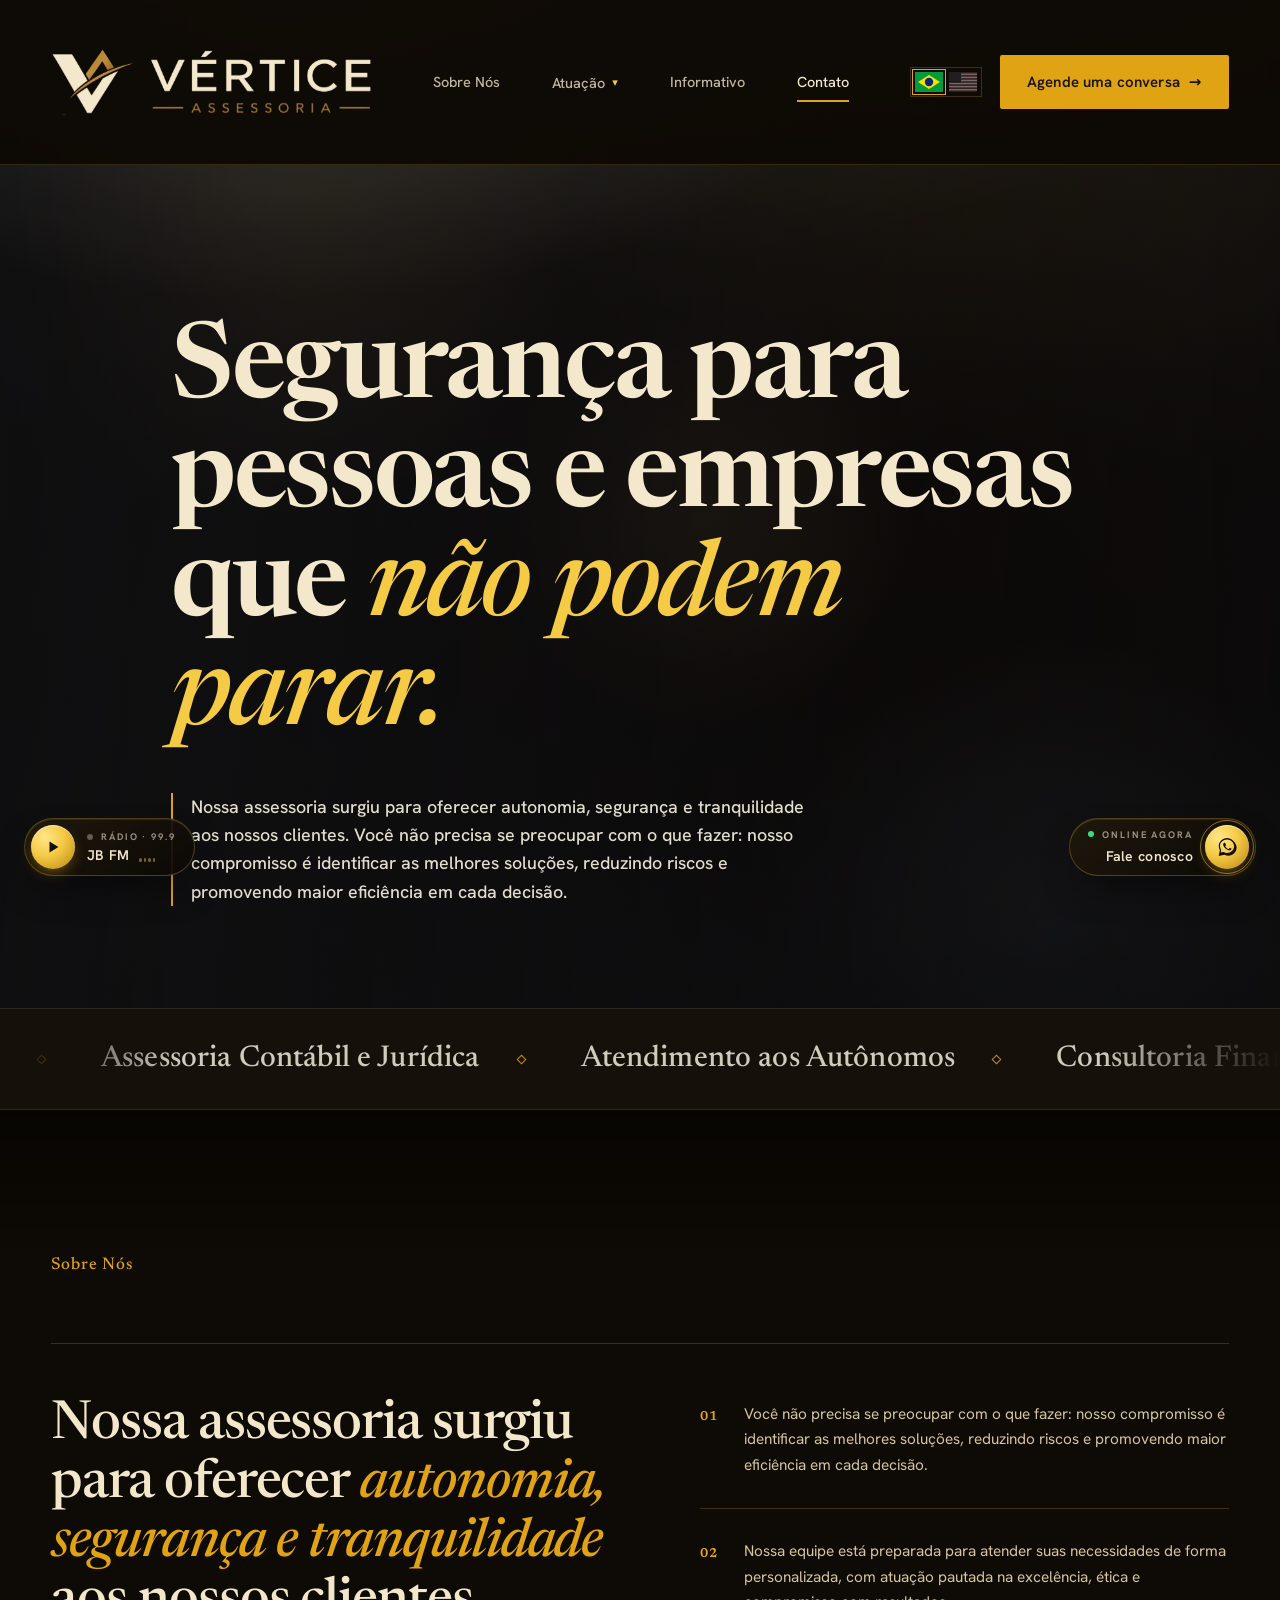
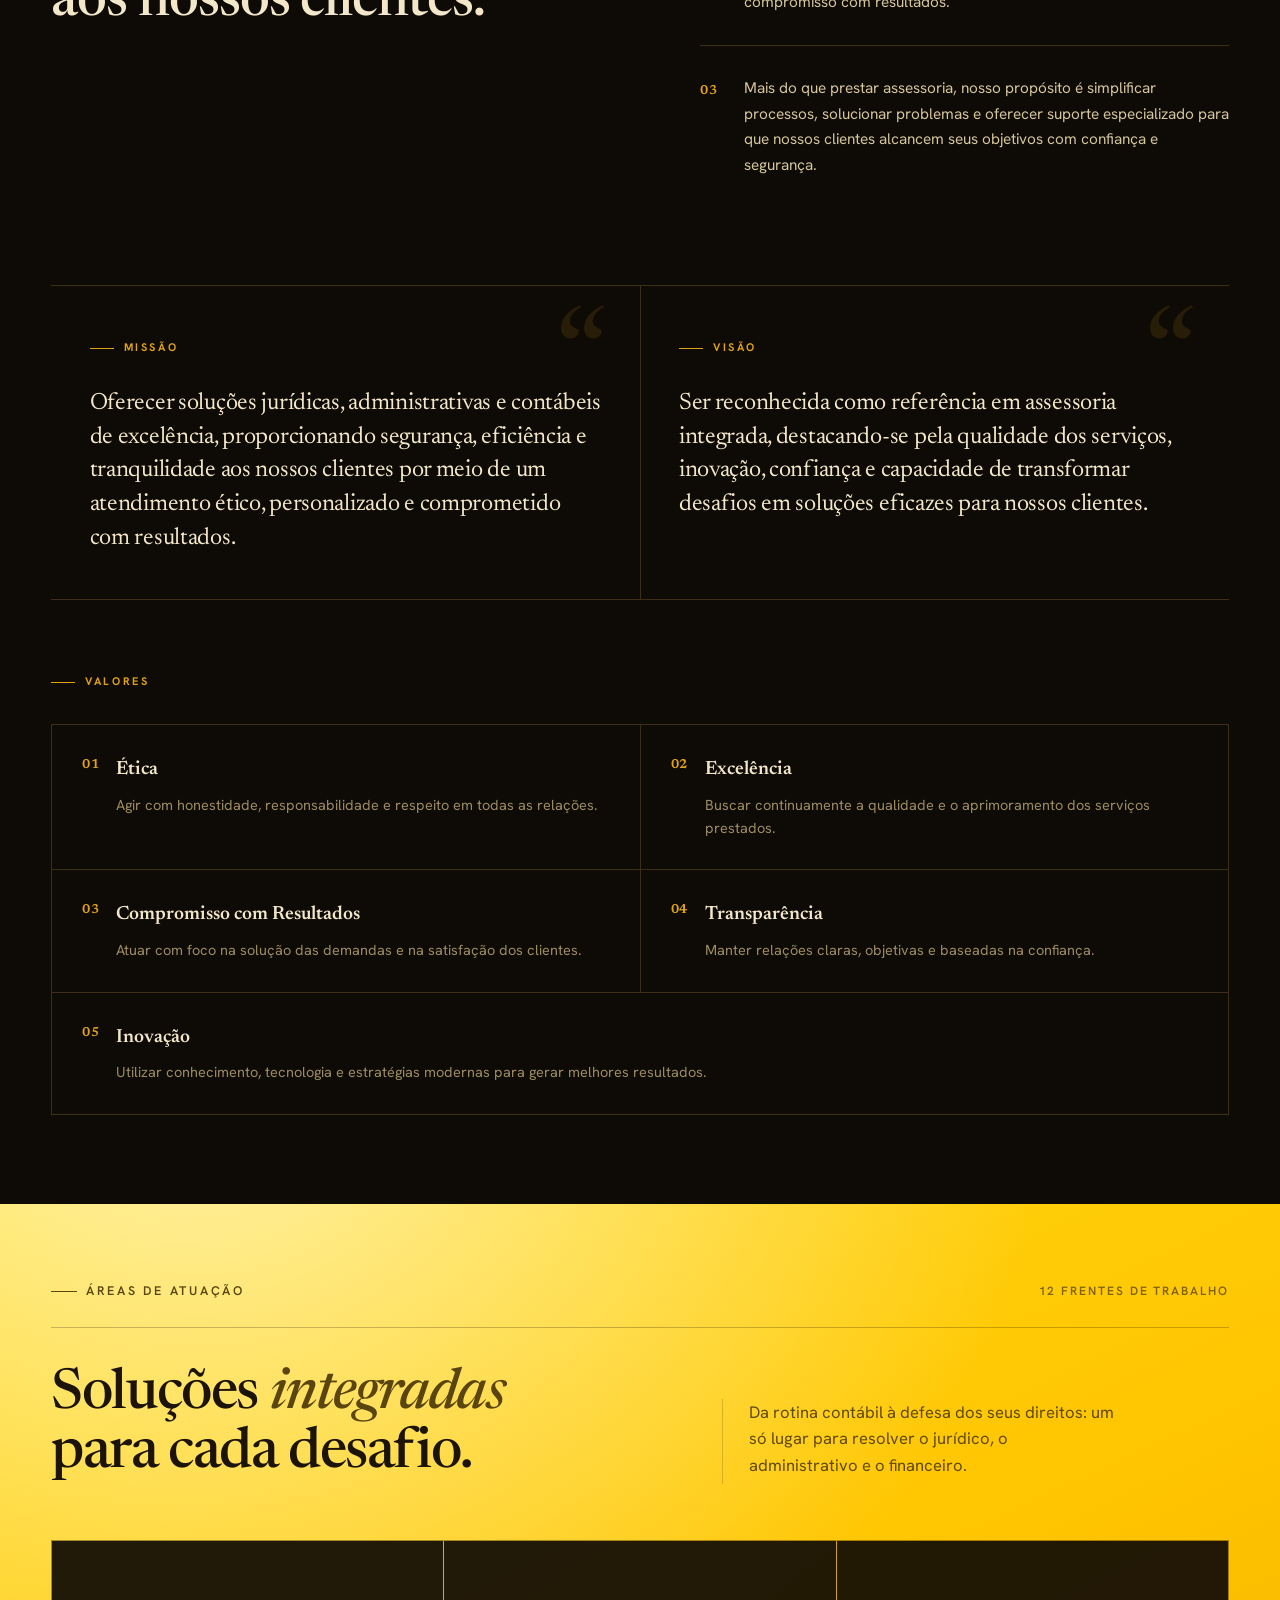
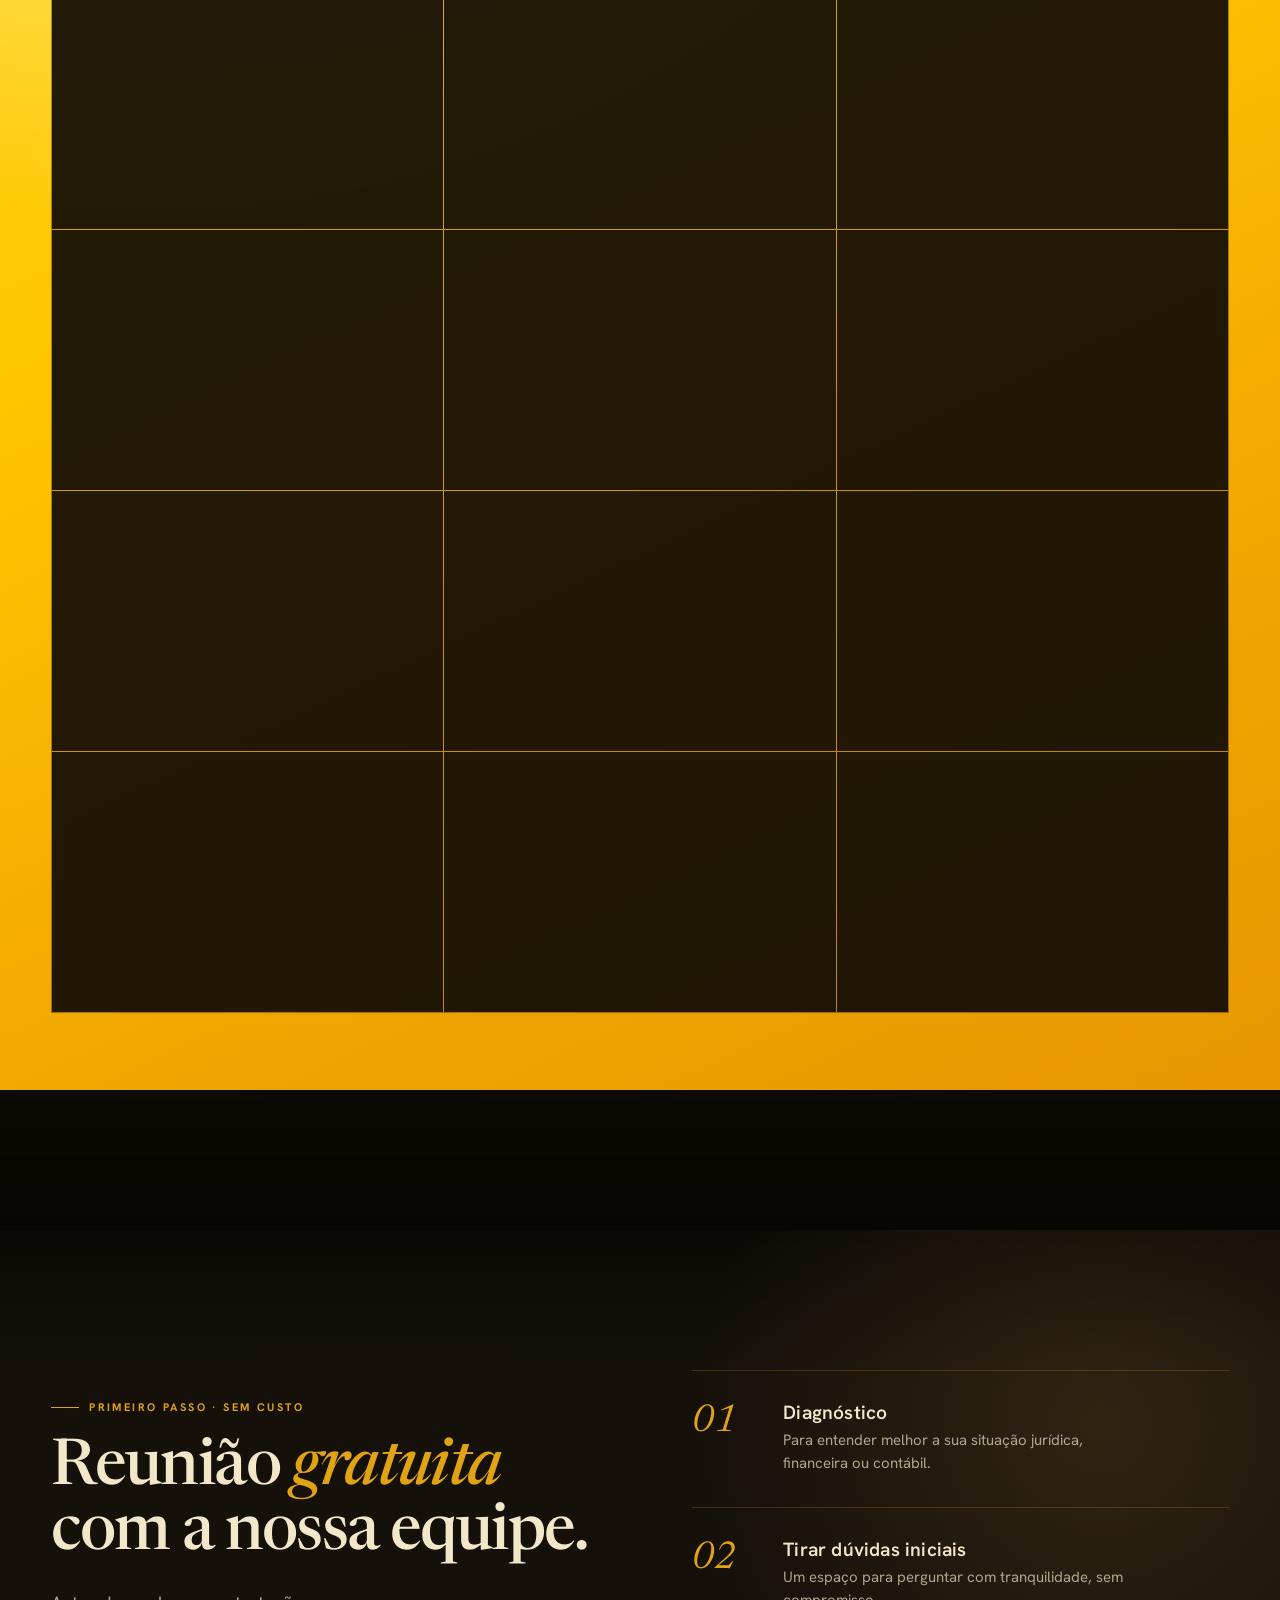
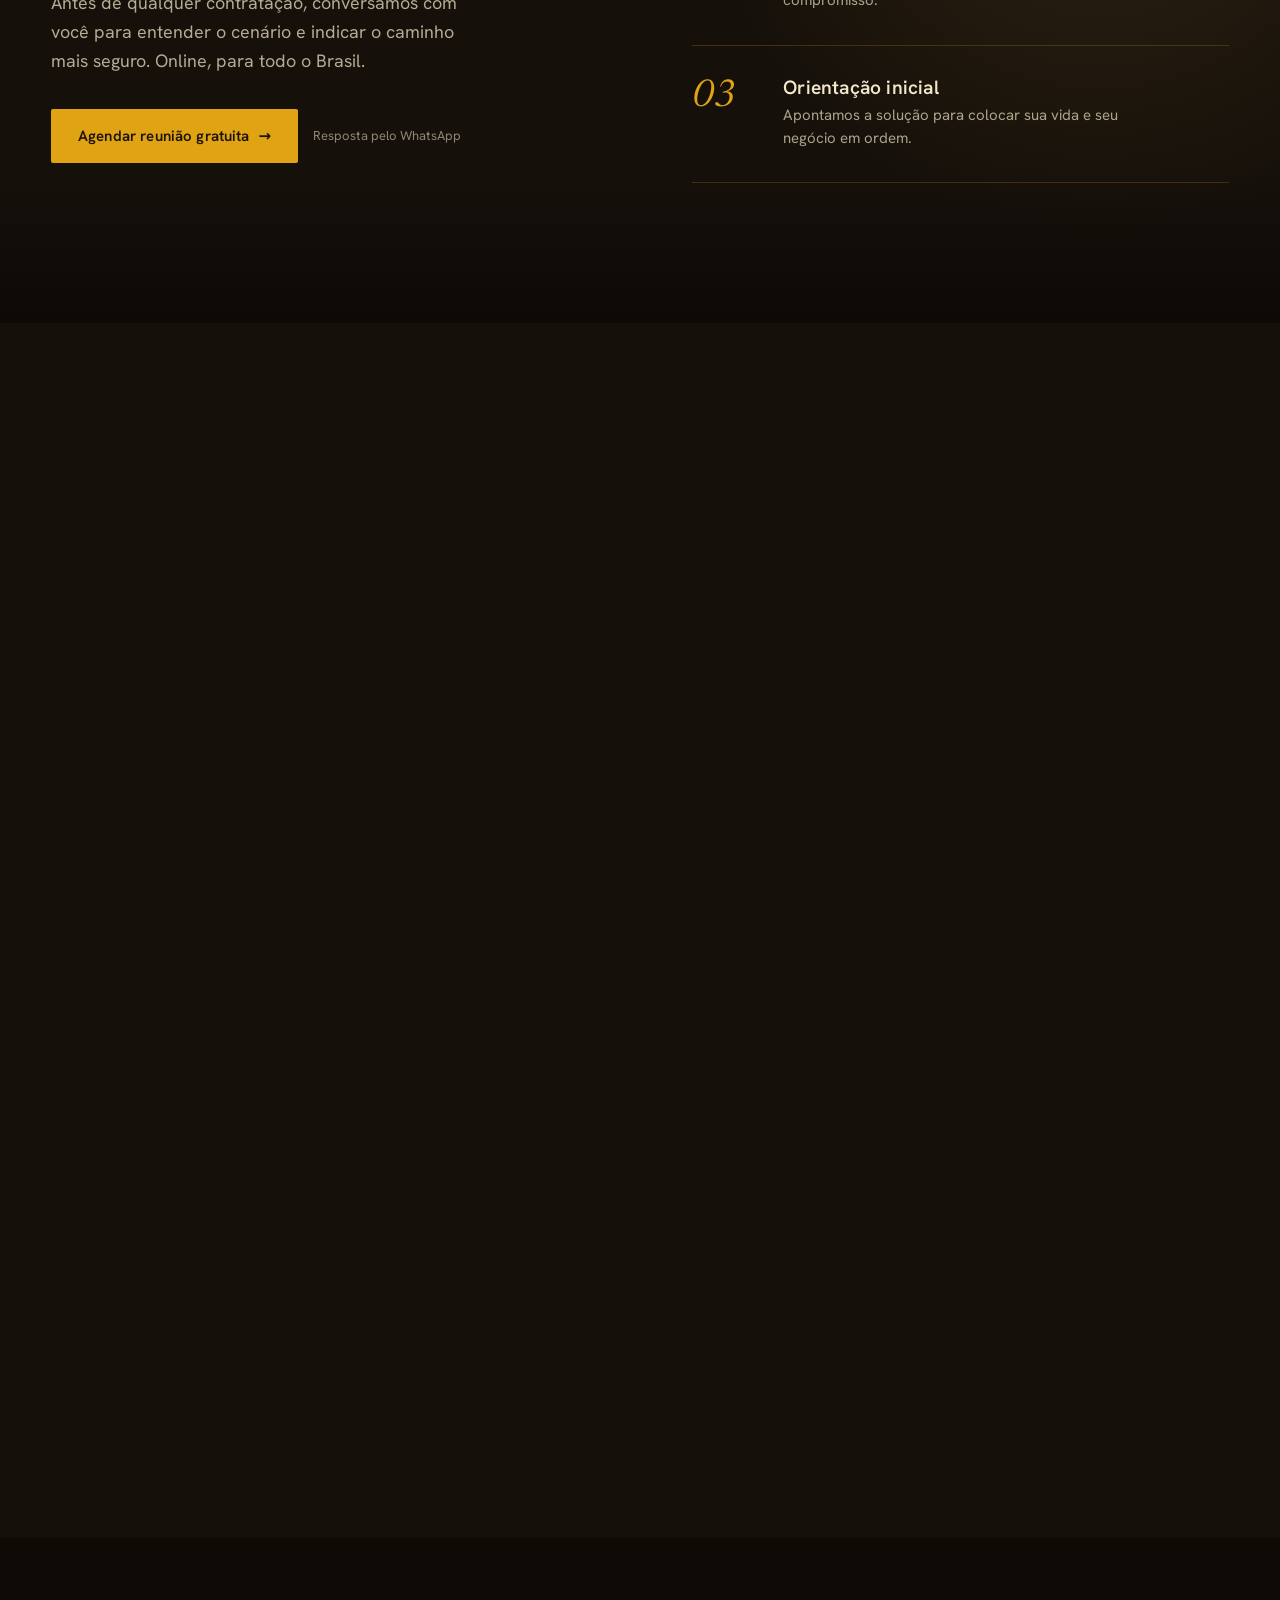
==== commit 57877ad3: "Add files via upload" ====
--- a/index.html
+++ b/index.html
@@ -5,9 +5,9 @@
   <title>Vértice Assessoria</title>
   <style>
     * { margin: 0; padding: 0; box-sizing: border-box; }
-    body { background: #faf9f5; display: flex; align-items: center; justify-content: center; min-height: 100vh; font-family: -apple-system, BlinkMacSystemFont, sans-serif; }
+    body { background: #0B0906; display: flex; align-items: center; justify-content: center; min-height: 100vh; font-family: -apple-system, BlinkMacSystemFont, sans-serif; }
     #__bundler_loading { position: fixed; bottom: 20px; right: 20px; font: 13px/1.4 -apple-system, BlinkMacSystemFont, sans-serif; color: #666; background: #fff; padding: 8px 14px; border-radius: 8px; box-shadow: 0 1px 4px rgba(0,0,0,0.12); z-index: 10000; }
-    #__bundler_thumbnail { position: fixed; inset: 0; width: 100%; height: 100%; display: flex; align-items: center; justify-content: center; background: #faf9f5; z-index: 9999; }
+    #__bundler_thumbnail { position: fixed; inset: 0; width: 100%; height: 100%; display: flex; align-items: center; justify-content: center; background: #0B0906; z-index: 9999; }
     #__bundler_thumbnail svg { width: 100%; height: 100%; object-fit: contain; }
     #__bundler_placeholder { color: #999; font-size: 14px; }
   </style>
@@ -367,7 +367,7 @@
   </script>
 
   <script type="__bundler/manifest">
-{"919c5a91-acdf-43c6-aaaa-7728a101a6da":{"mime":"image/png","compressed":false,"data":"[base64]/[base64]/[base64]/She9N7eTo1gwVjAOBgNVHQ8BAf8EBAMCB4AwFQYDVR0lBA4wDAYKKwYBBAGD6F4CATAMBgNVHRMBAf8EAjAAMB8GA1UdIwQYMBaAFM5R4gSBTmRbI/jjxM+aPpzB11zCMAoGCCqGSM49BAMDA2cAMGQCMDFzHRSeAXrSy1WOzkbhPZ6Km2wGTmZ/[base64]/WAHC68pJqitEylmrJs6SsxyJX04Kk4slMxLZ5tfUPourroarK1lAAAEABJREFUeAHsnQeAXFW9/3+/c++U7ek9kAARiKGm0U1Qka6oiYIoYAHl+SzPgpUMKggqWJ7lDzbsGvTZAOt7AVFKsqEZEIgQICHZkrZ9d2bu+f2/587OZnazu9kkW+7O/m7Ob04/53c+995zzz2/nYkhPZSAElACSkAJKAEloASUgBJQAkpACSiBYieg41MCSkAJKAEloASUgBJQAkpACSgBJTBmCYwho/iYPcc6cCWgBJSAElACSkAJKAEloASUgBJQAmOIgA5VCSgBJaAElIASUAJKQAkoASWgBJRAdwJqFO/[base64]/PuHh0/5zecWX73ulnmHDbCaFlMCSmAsE9CxKwEloASUgBJQAkpACSgBJaAElIASUALFT0BHqASUgBJQAkVNQI3iRX16dXBKQAkUEhAifmL+stLaporXji/[base64]//9xHxeGPtcs+UXOh5PAFG8jjEywgn4h5VCcXP2/7sU2fImmX+6BmVaqoElIASUAJKQAmMVQI6biWgBJSAElACSkAJKAEloASUgBJQAkqg+AnoCAeXgBrFB5entqYElEDECKxJLfObyicevqul4vLKBE+JM/vWkmeZkpYlTobLKmNmys5dFZc9u6VuTsTUV3WUgBJQAkpACSgBJTCWCejYlYASUAJKQAkoASWgBJSAElACSkAJKIHiJzAsI1Sj+LBg1k6UgBIYCQKSIjP9yG1TmproykTMO9paLrGBxJkkEMMx8thYIeKA/[base64]/GZ/[base64]/YSPqOqmbGzxXv/5iNnT4MlnUfBsFVFJaAElIASUAJKQAmMeQJSXR3zSspWMPFlgFEJiaxjonYrskasfHZHW8sPJ847qTGyyqpiSkAJjE0COmoloASUgBJQAkpACSgBJVBkBNQoXmQnVIejBMYyAfeT5ztak4e9uLPssmxgqpjYEMMcTk76JyNC7tvkTELGY4oz+SdsbZy4ktZfVdJ/Tc1VAkpACSgBJaAElIASGGkCsmaN3zzTnoL13/[base64]/hZMY9KraUYswSBkO98glG8v9Fig9J0iZDnGUomjDerroHeufkf/5jWX13NGy0EVE8loASUgBJQAkqgGAnIjgcrPTFvY6ZXR3l8WGu+YJhuDYS/[base64]/[base64]/[base64]/Bfh2M4mG+850gIs4XBGAYt0a4PchyQgJKJz2KxfzEmS88Of4cWb1in227JlSUgBJQAkrgQAloPSWgBJRA/wSwaGORlCGOvRvrtzeiNEOi6H6LdeXnaht33D1uzr2NUVRQdVICSkAJKAEloASUgBJQAiNHQHtWAkpACQwvATO83WlvSkAJKIHBIeA2Qp/uGD+3IV15SVmZOYRgqg5I0tgRzUKCfC/YKMWmKbEQY75zP5fOnhXkWggqsCVBptis+1440iyF/yQQazxpIZ9ILGXK4hxPByWXP9b2zOEohS7wqU4JKAEloASUwMEQ0LpKQAkcKAFurT/vbBK6Gg2UQCLmuJmIVxvPfLZ82qL7jjjinDTpoQSUgBJQAkpACSgBJaAElMDYJaAjVwJKIBIEYCSKhB6qhBJQAkpgwARg0+bn77m9cntD2zkksfkecdwY8oyQBFay1v0Ies/[base64]/0UAJKQAkoASWgBJRAdwIaG2IC7bOCWWL5PUy8dIi72v/mRbZYku/FRL5UNqvtSTQgEGLm0HfhvkREuK88TVcCSkAJKAEloASUgBJQAkpACSiByBFQhUYhATMKdVaVlYASGMMEVq9e4e2KtR3W0F72hpKkmebFudSD+TrcRWRsJhrYxxl7jwWMsAvJLgo/nPOkM1sQCNM7fRfeIzCDi1jBzib7kkAfcEQVcTN5Z/uE9zxT/6ep+fp76mhICSgBJaAElIASUAJjhcDwj1MkZbJkLiHi1xFRuK6DHxW3wTCnYjG6LTlt8XPMy7NRUUz1UAJKQAkoASWgBJSAElACSkAJKAElcOAEiqdm1DYSioesjkQJKIFBJ+CM0Iuy1ZMaGuSS0njsWM9wMpDwG98eWbJCxO5n1InJc2WdEJKYwq/nGBfPC+3jCAgGdmafSQzqGzIUN1k2Ceay0hJ/4abn0u+453b9GfV9YNRsJaAElIASUAJKQAkMGoGW2vPORGNvJ5Ip8IfP9dsTWyZay2xuKpu2+LulE5dszhfncAmaj/Xv70/Z/[base64]/Z9neWNY64ZdRUepg9NC6SkAJKAEloASUgBJQAkpACSgBJaAEipWAGsX3nFkNKQElEGECspq82raGhc02/uZk3Exlj3xmIhipA7YSWDebMQ4hwYbpQY1EDKziHppGQ8zk2UCsDciKoNcwjf1k0hyyO5v8+EvpR6aLwBRPeigBJaAElIASUAJKQAkMBYHmurXT2NJ/ou3TIQwZcQclWon5ThK+obZxx908d277iCulCuwPAS2rBJSAElACSkAJKAEloASUgBJQAmOMgBnoeN3/3yYCU5GK6YvD6tWrvX1JX3UHK931v++2ejuPhH2dgV4NWk4JDC8BZ3R+Nlgwo6O1YkXC844gguWbyLKQ8S10EUIKMUzZjKCzijsPGQfuXJ8whMMUjn7QE+4rwl1iAvQXBCS+J7F4qb/knzVVVz1wx4ok6aEElIASUAJKQAkoASUw6ASk5rEysbQSi703o/Fo/EIP8y7o8nNr7RfLpy3827x553Ygrk4JRJSAqqUElIASUAJKQAkoASWgBJSAElACjsCAjeItdRce01j70JK2HdWLGmvXL3bSVPfI0rYd6xe31qxb6MTFm7auO6mprlO2Vp/cVNcp2x46pWnrgyd3Ccq49vLSVLd2aVfZfJ29/EdQpkAK23NhV75+/SlNeXHx/iRfLu+HZTt1h35Ne0nnWMJye4fPXnbYyWcvO/SUPuW0wzB+1HO69iZhf45D79IWMlp3Upsr5+r31AOMzz7t0Nz4Ec7xxHh6lkU8bAPttO54dGHrtkdO3LLl/[base64]/agh8/cgSw8ZkgedsAT3B1l50DKvdeLi7PE/WDrFo7+zdIrx7mPP/3uXoIwh74G8sJj7u8rm6+zlByhTIIXtubArb+U+WLFy4uL9SWFZFw7LduoO/Xgv6RxLWK6XsGvDmr9xX2Kgm2PidO1Nwv4ch94lCBnxPwJXztXvqYfx7mPj+kc/LhzmYzw9yyIetoF2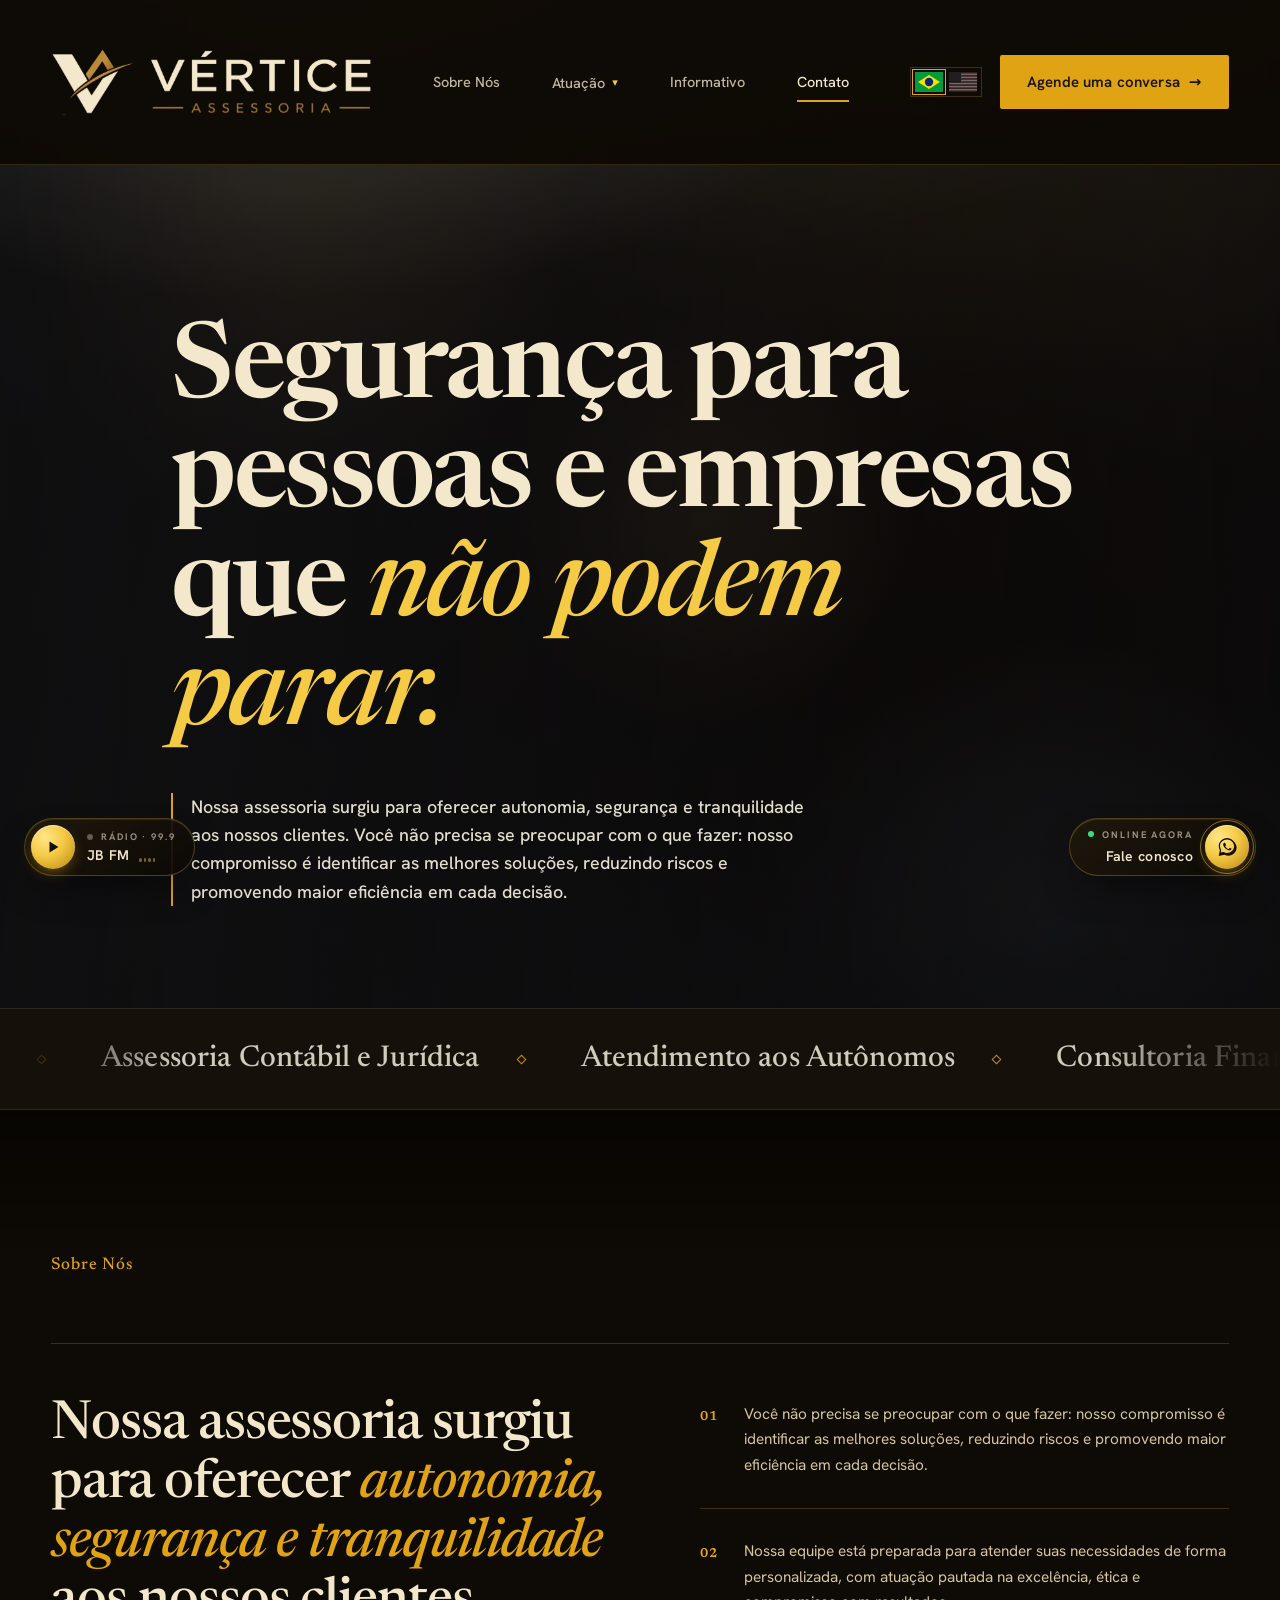
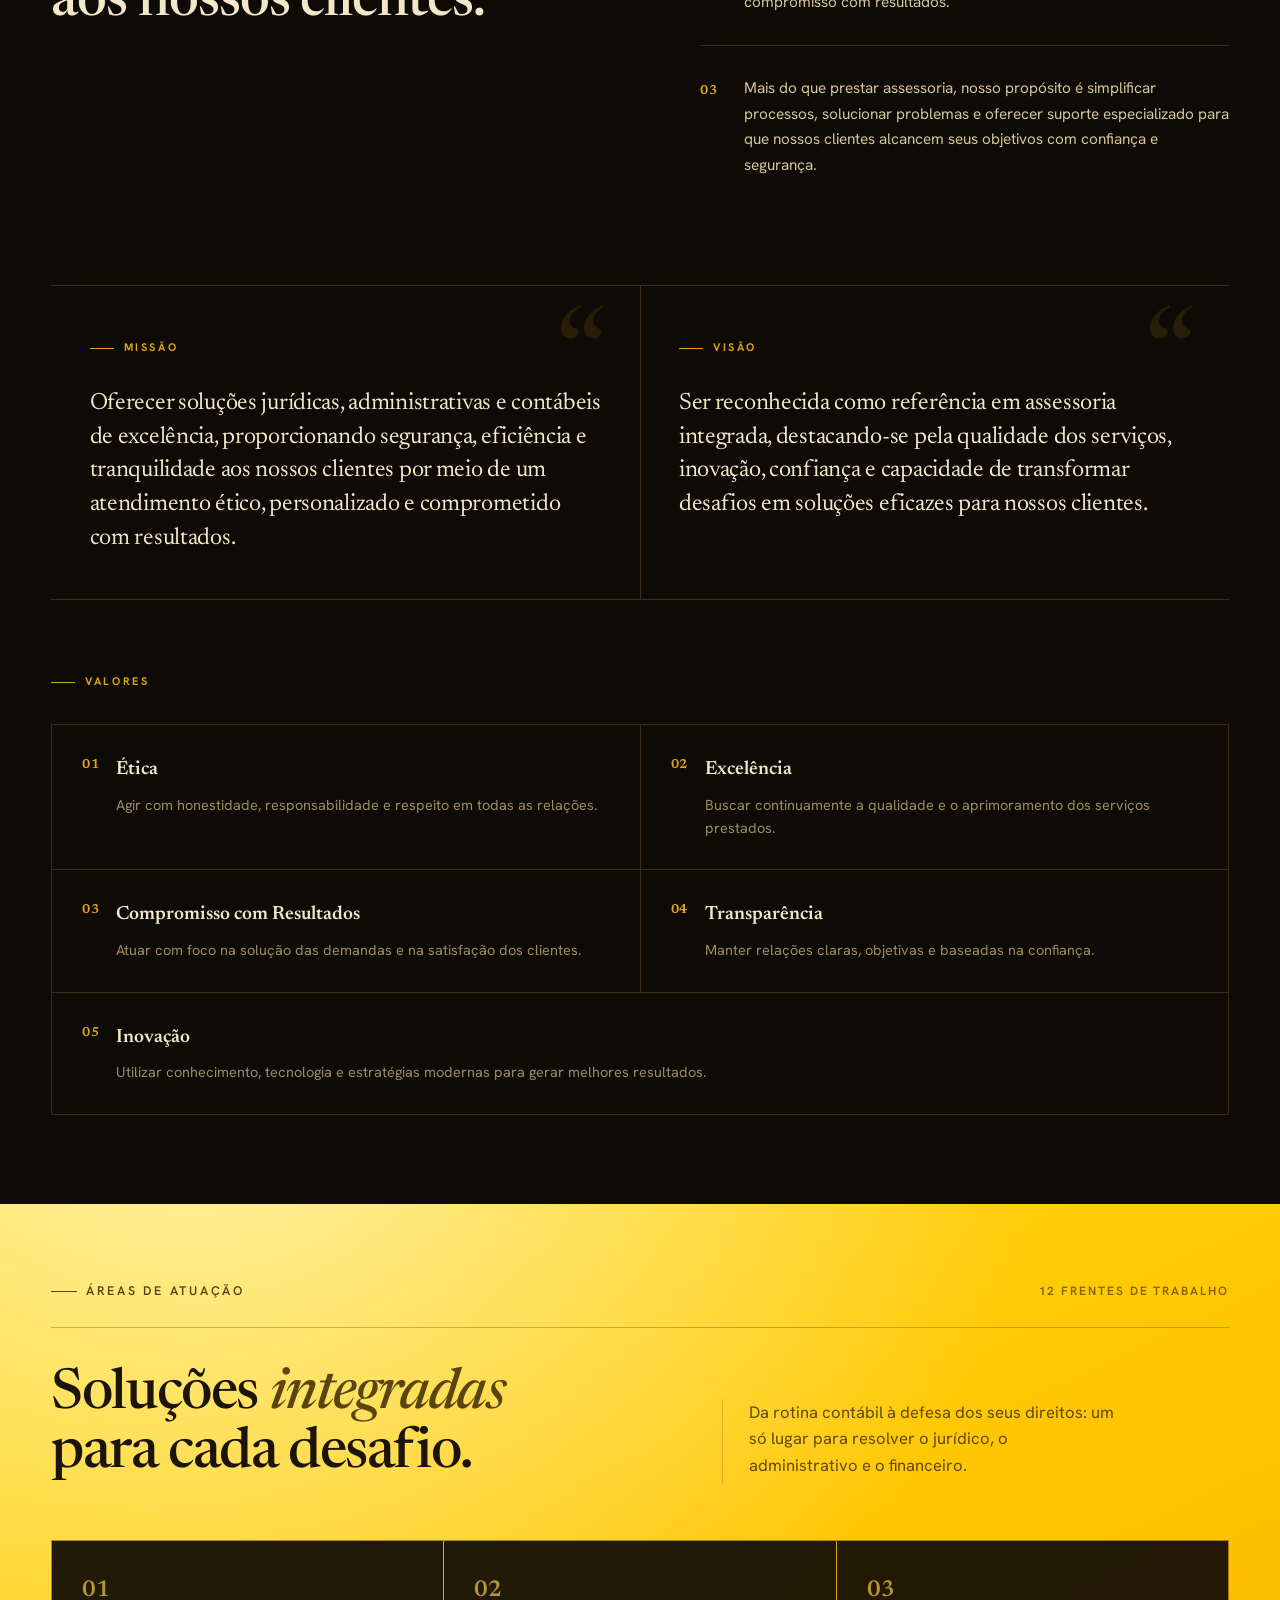
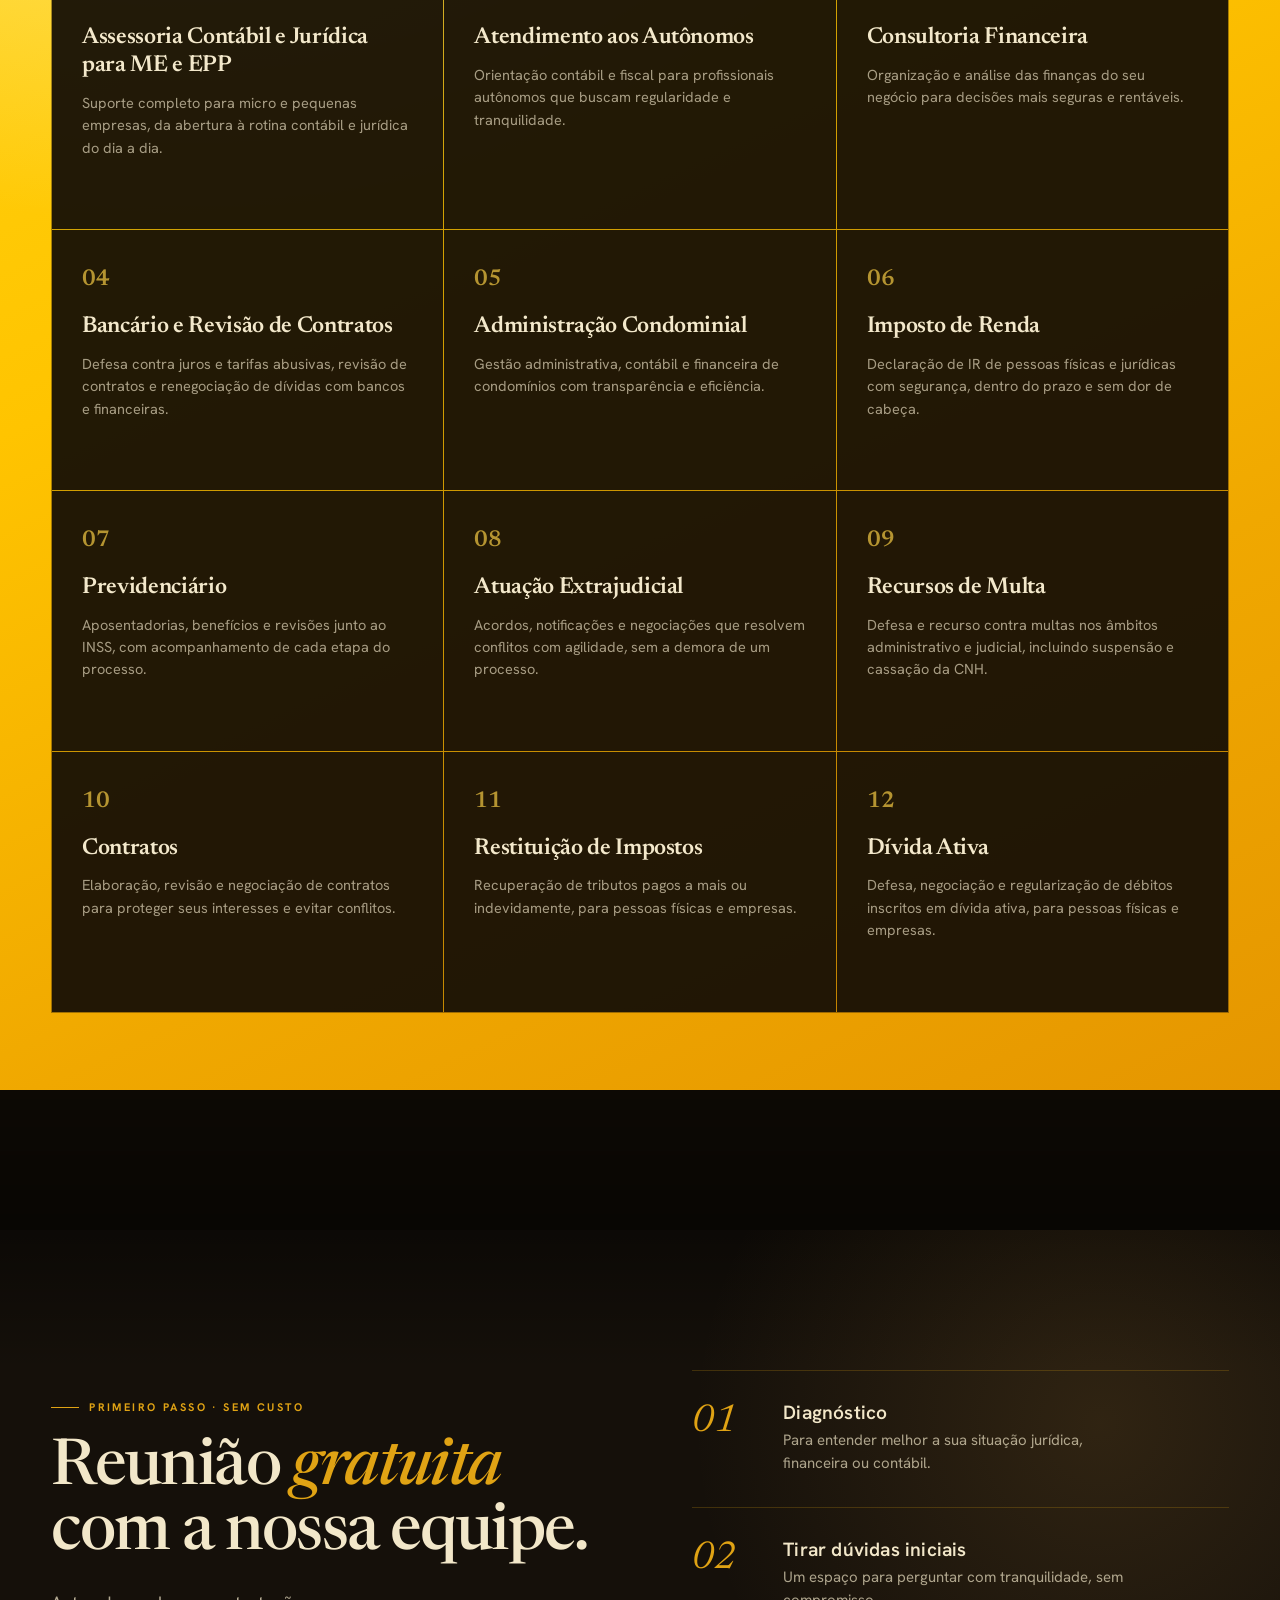
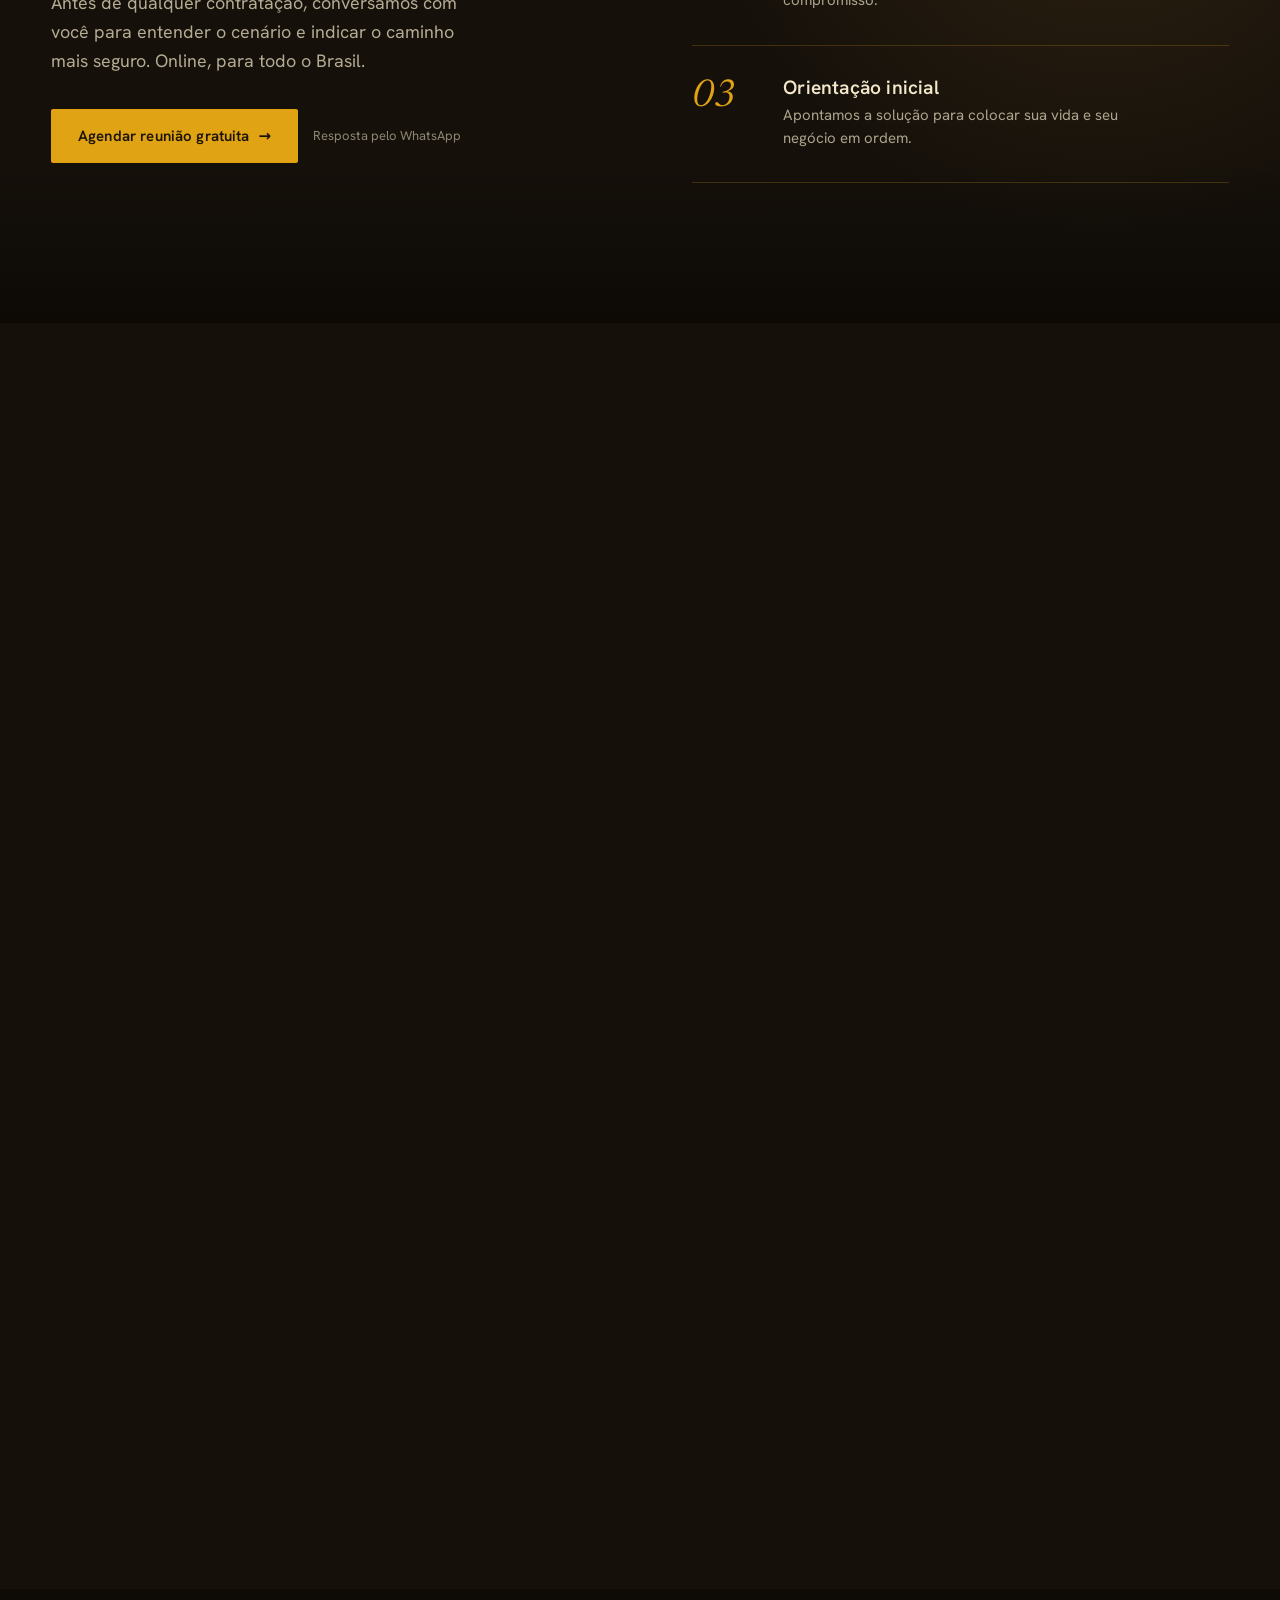
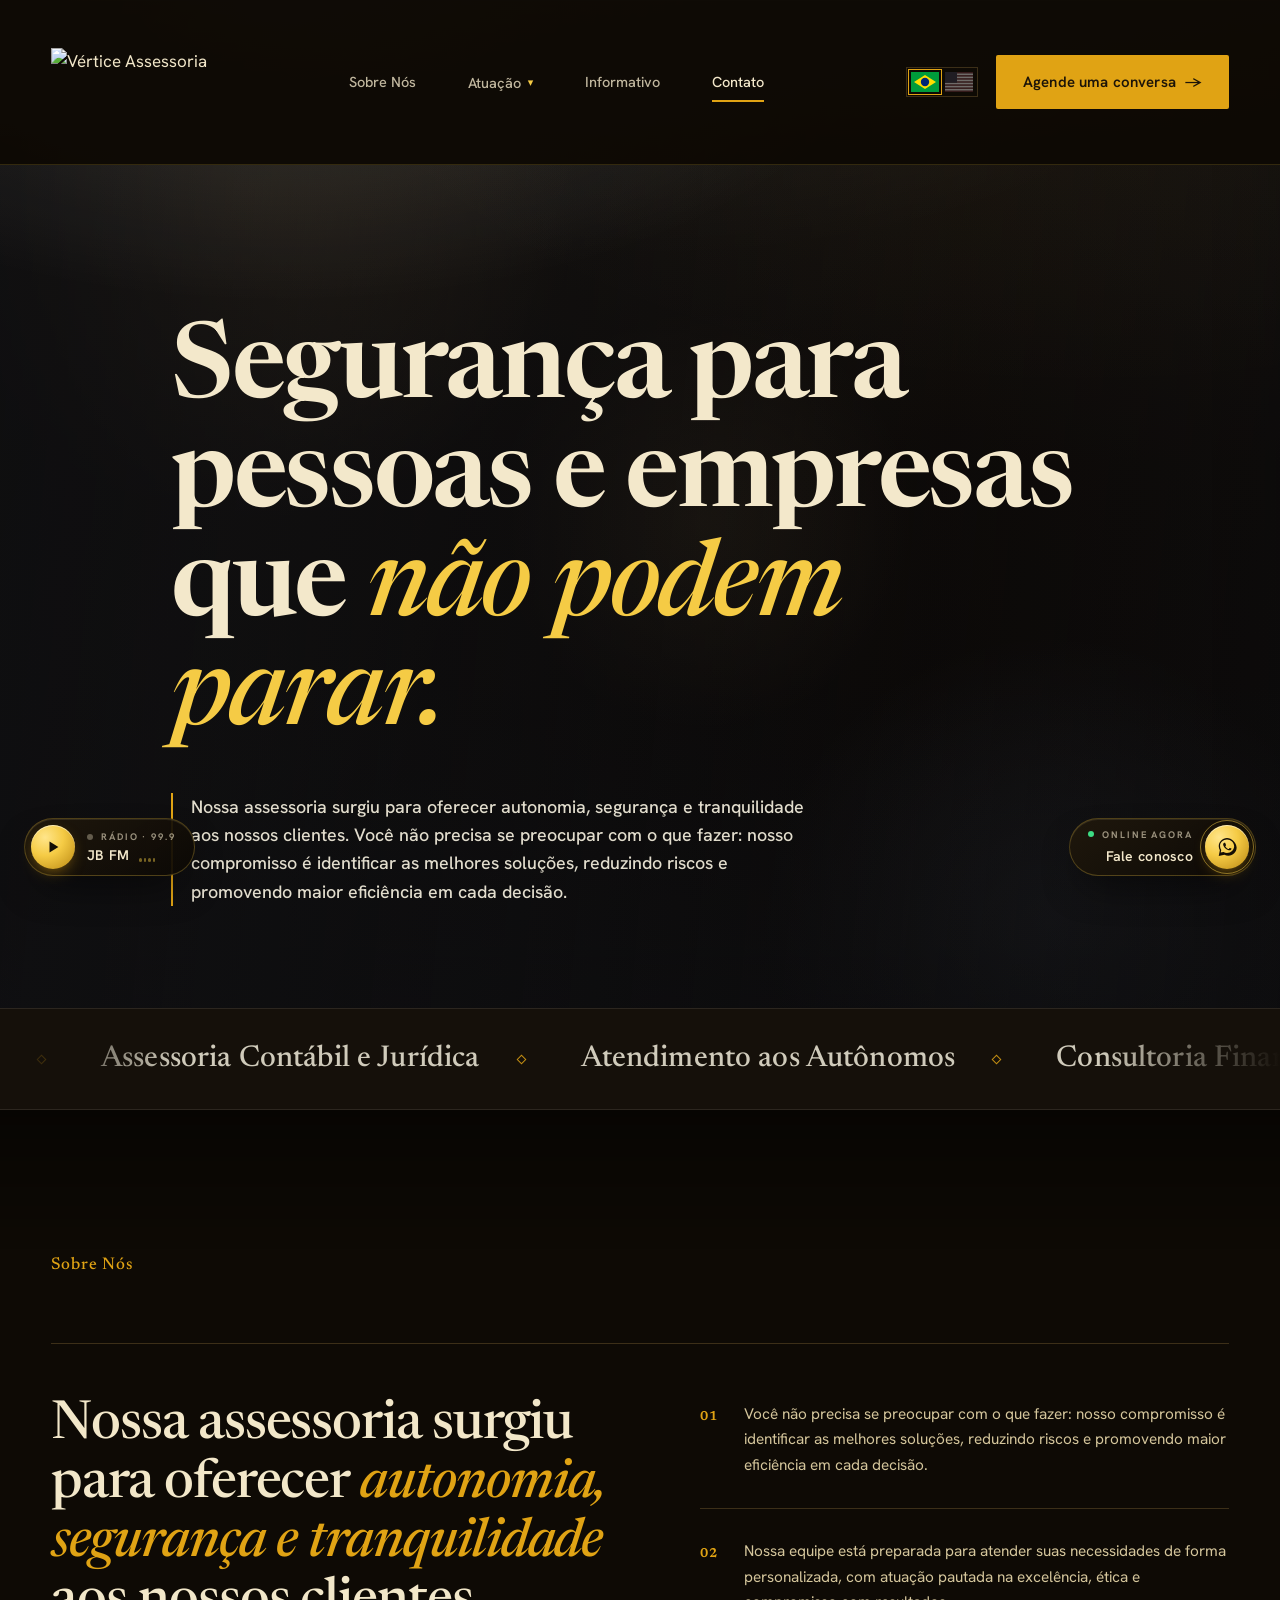
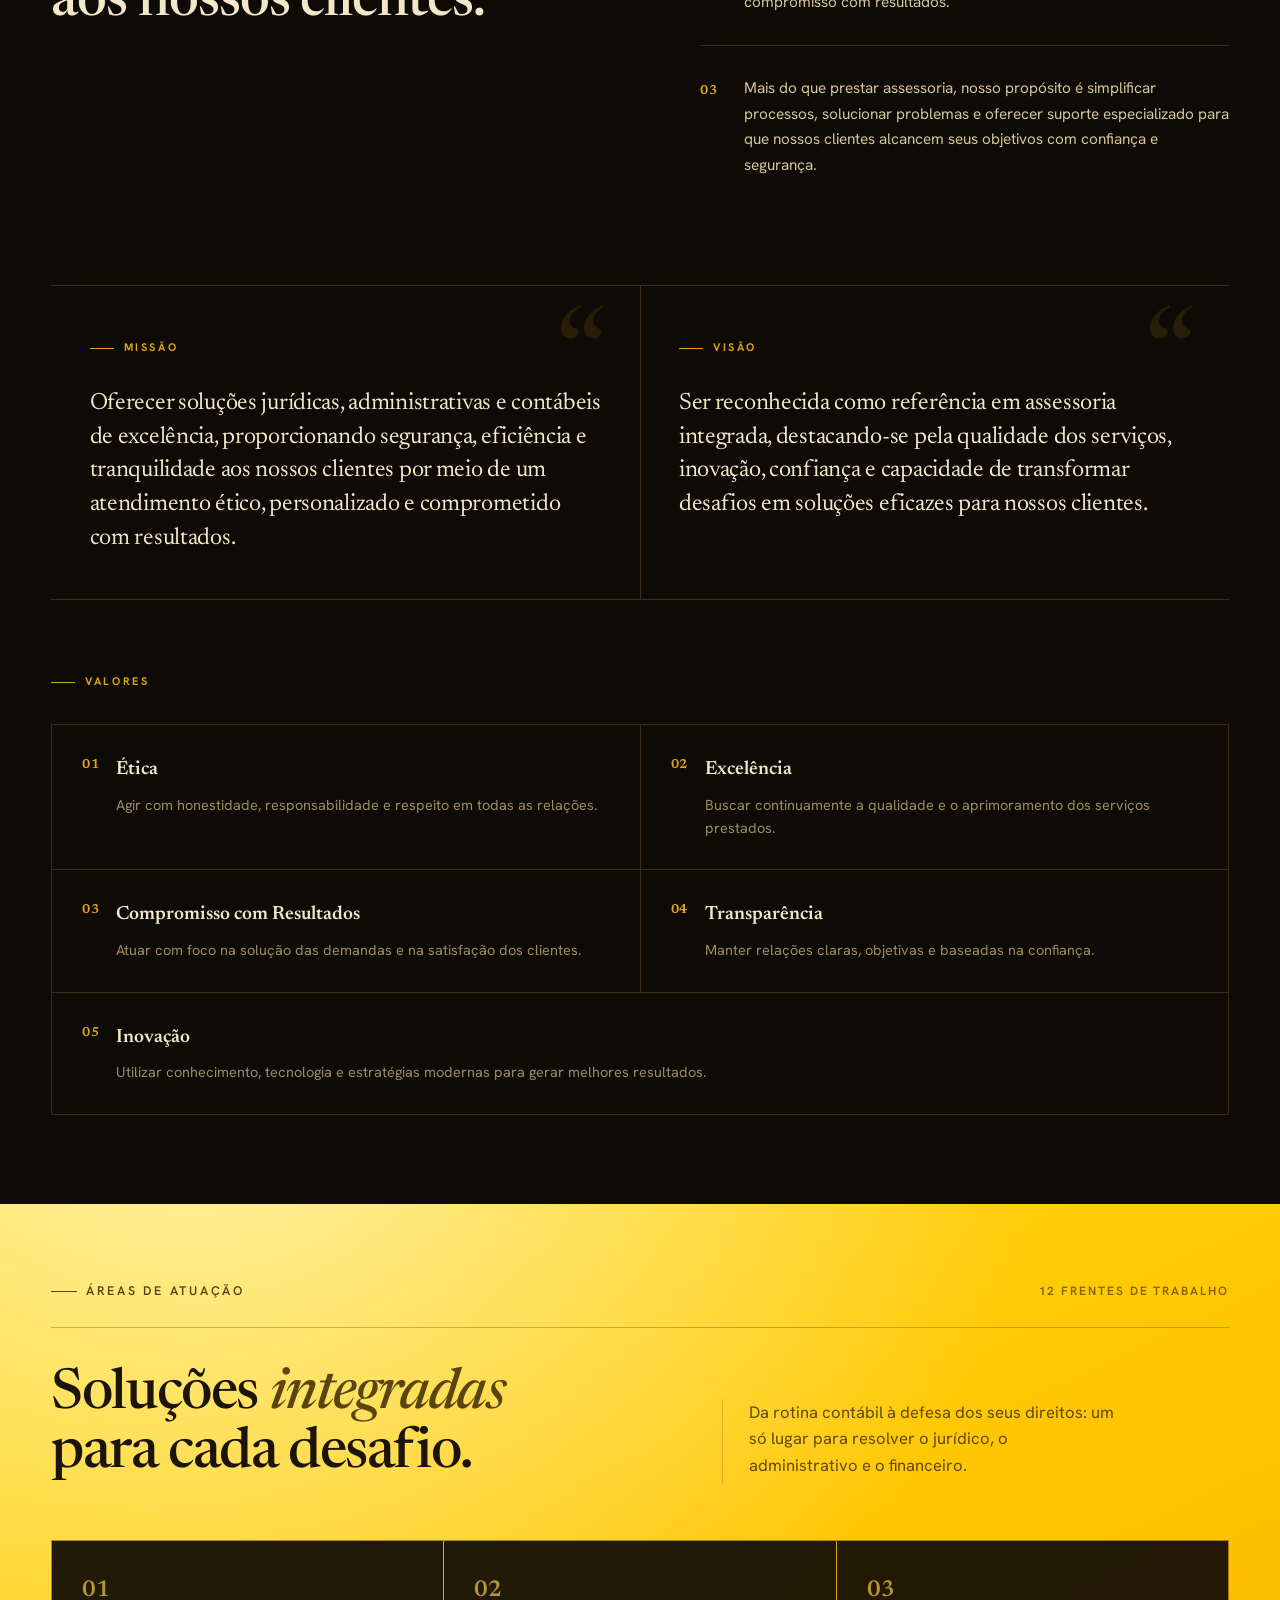
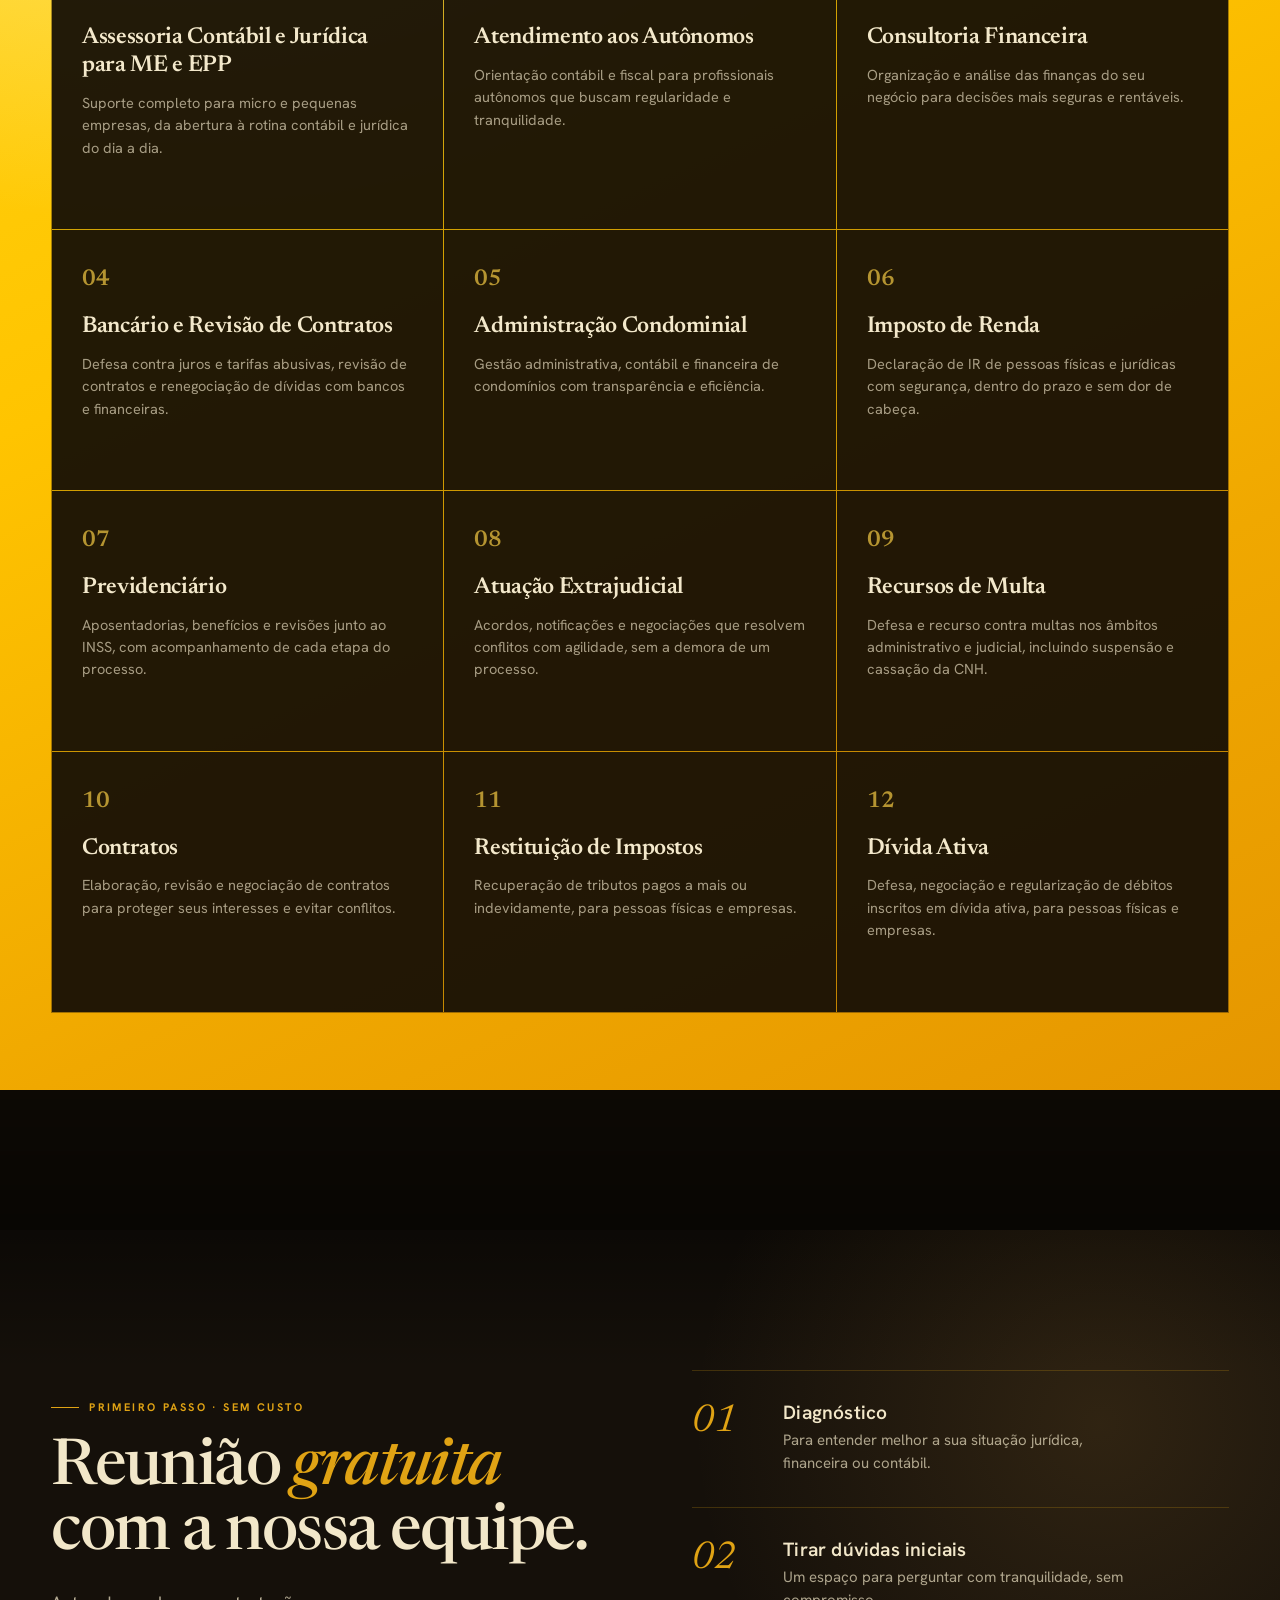
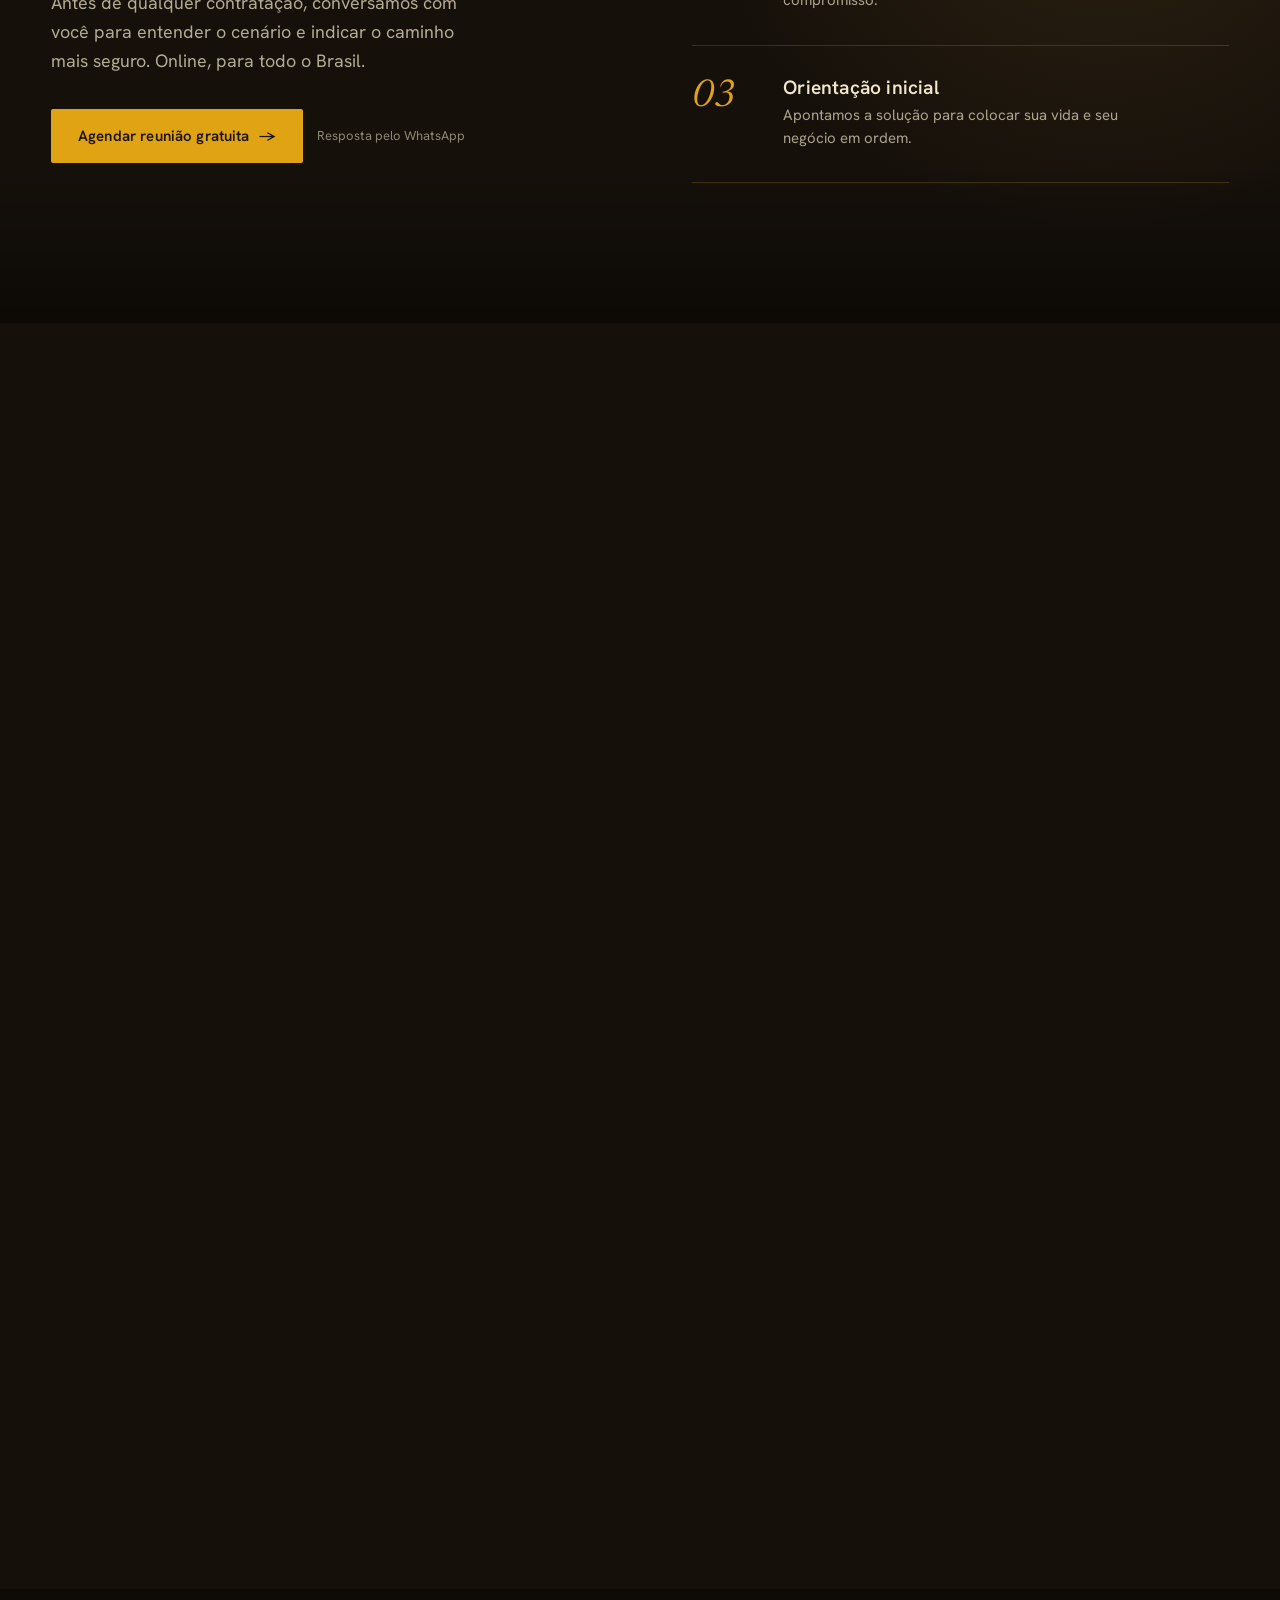
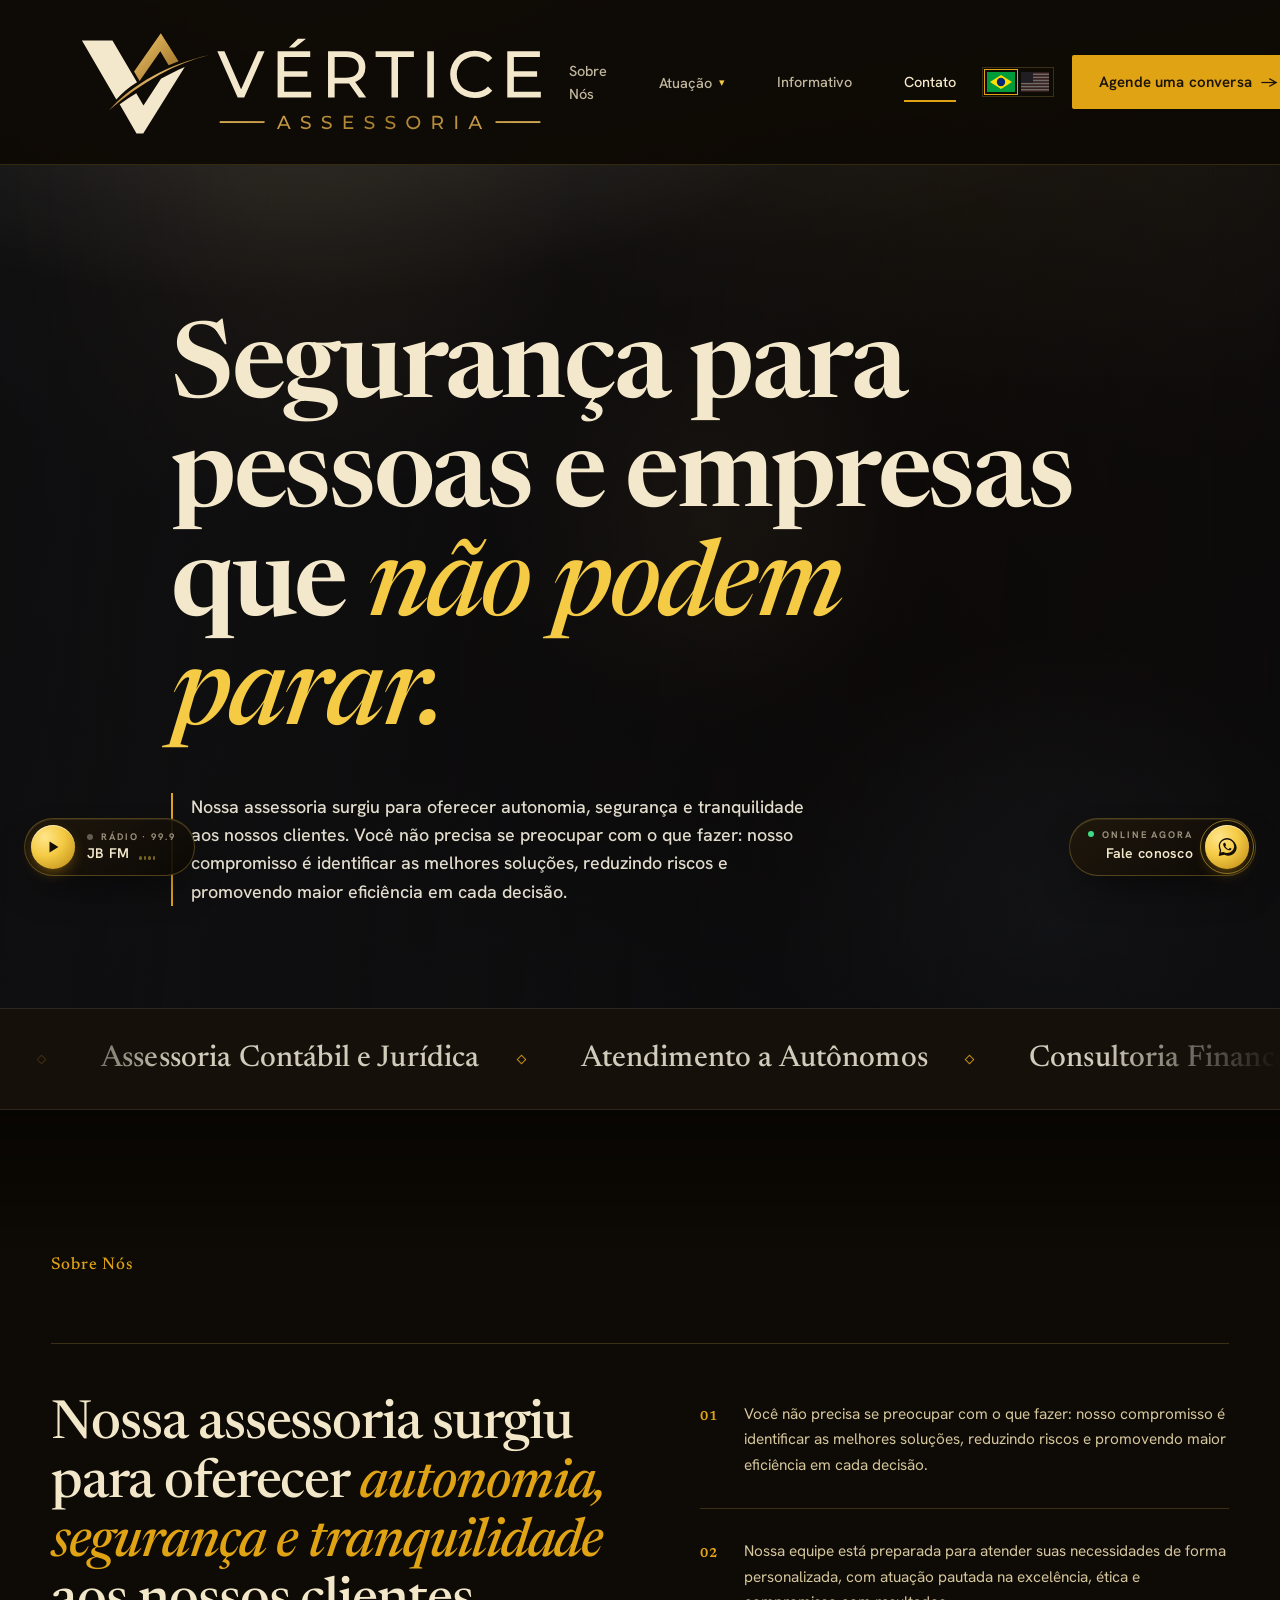
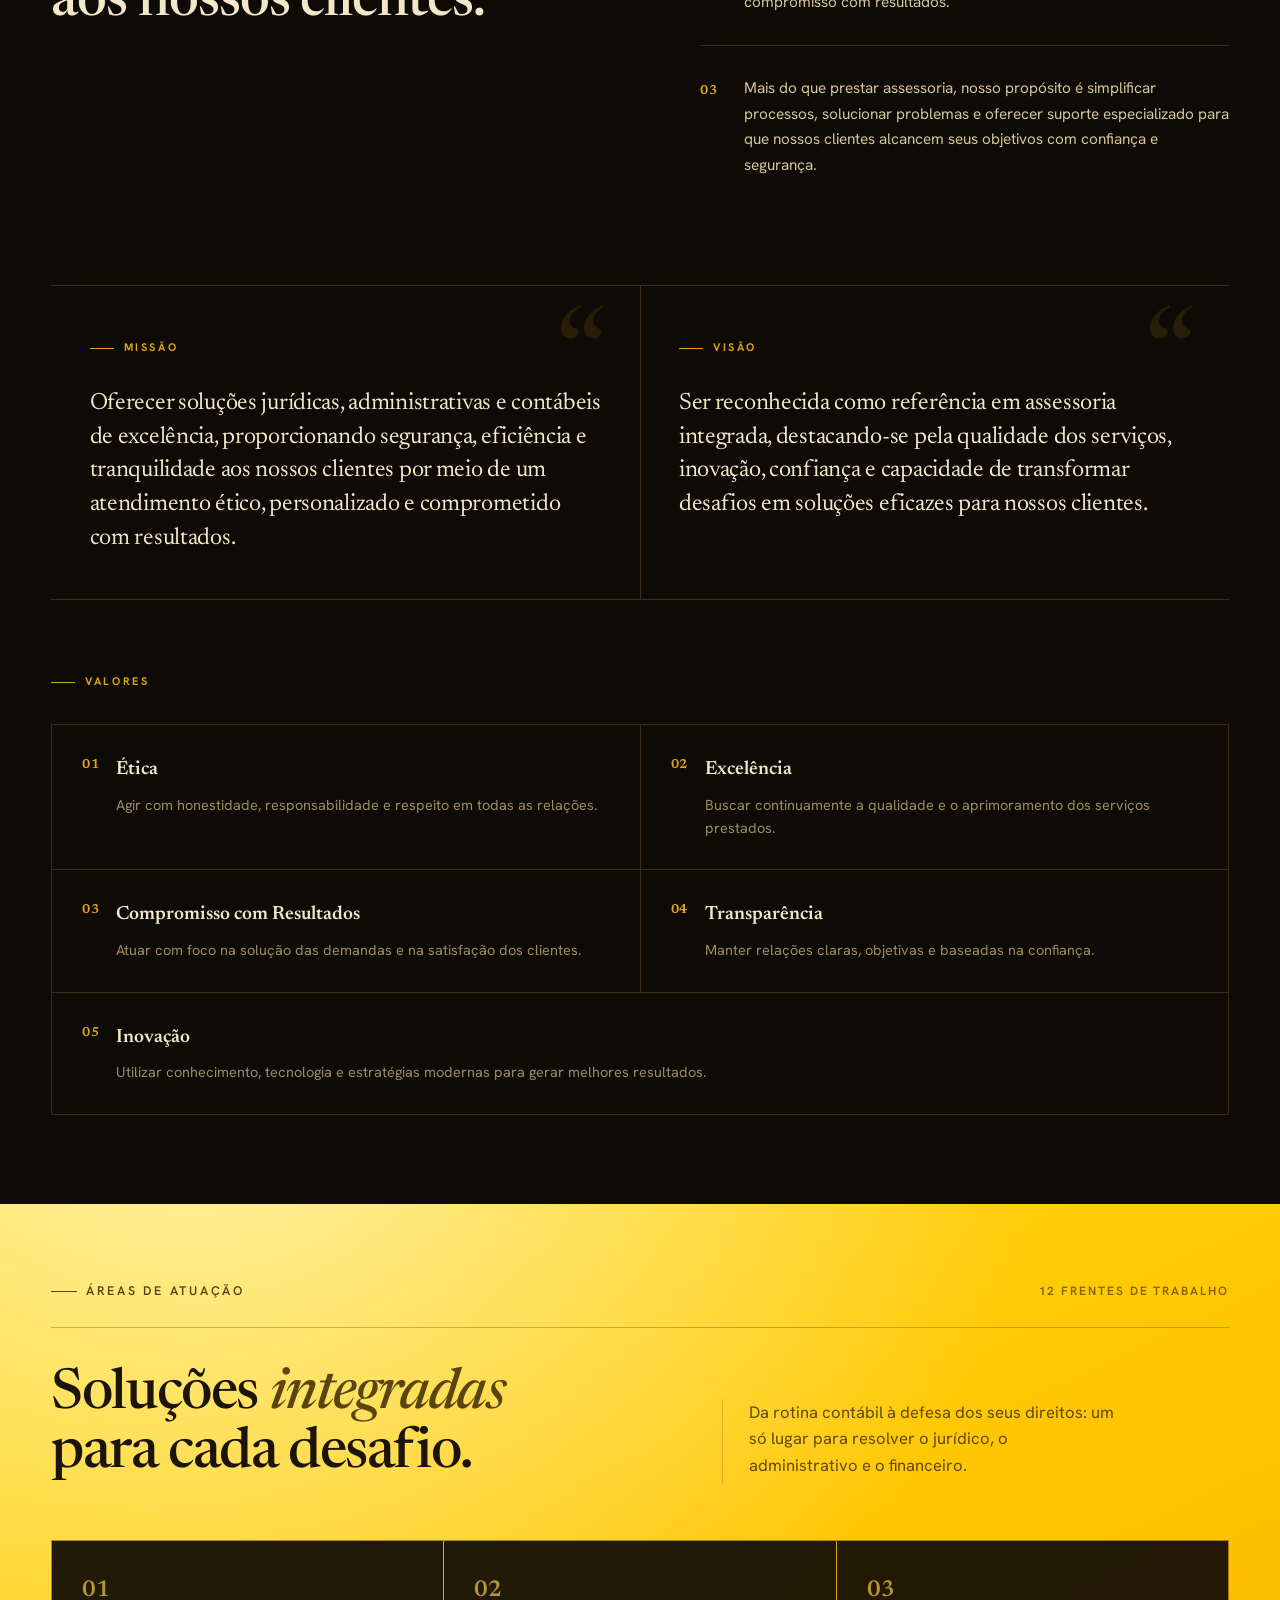
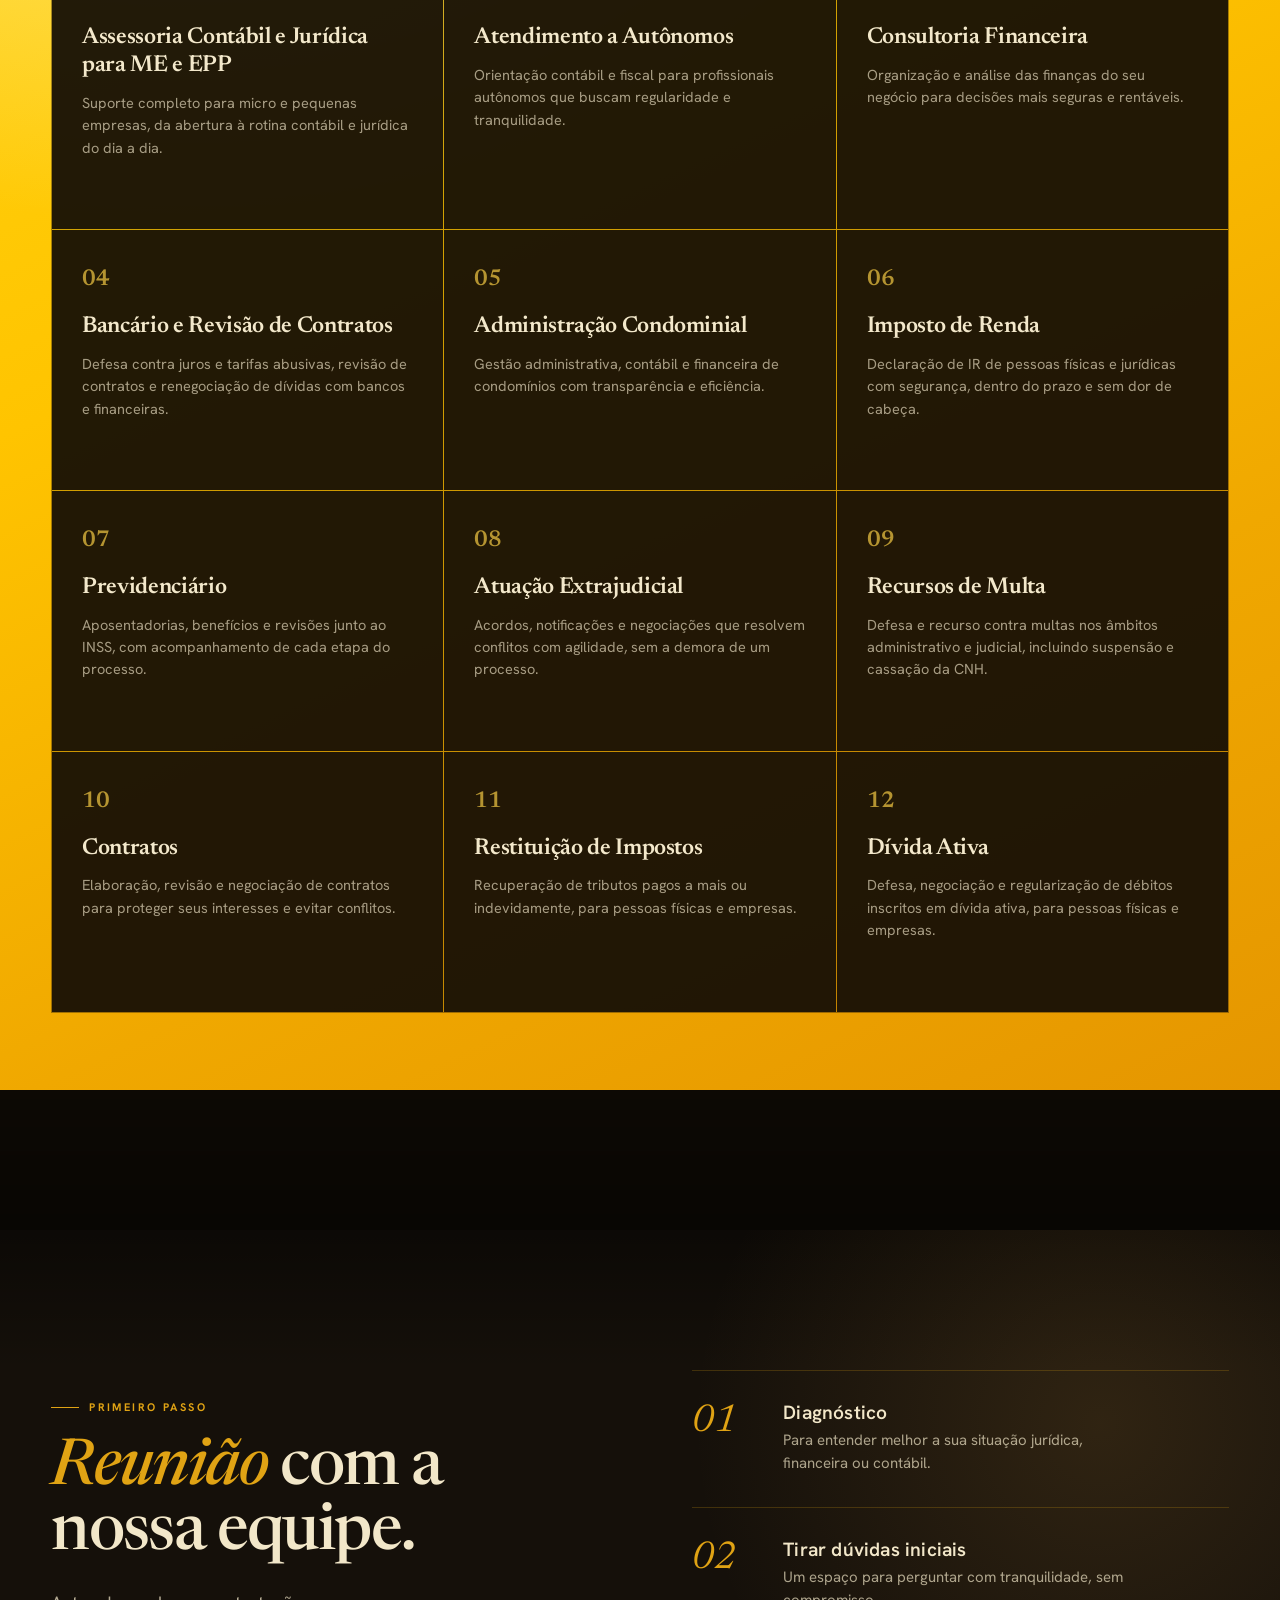
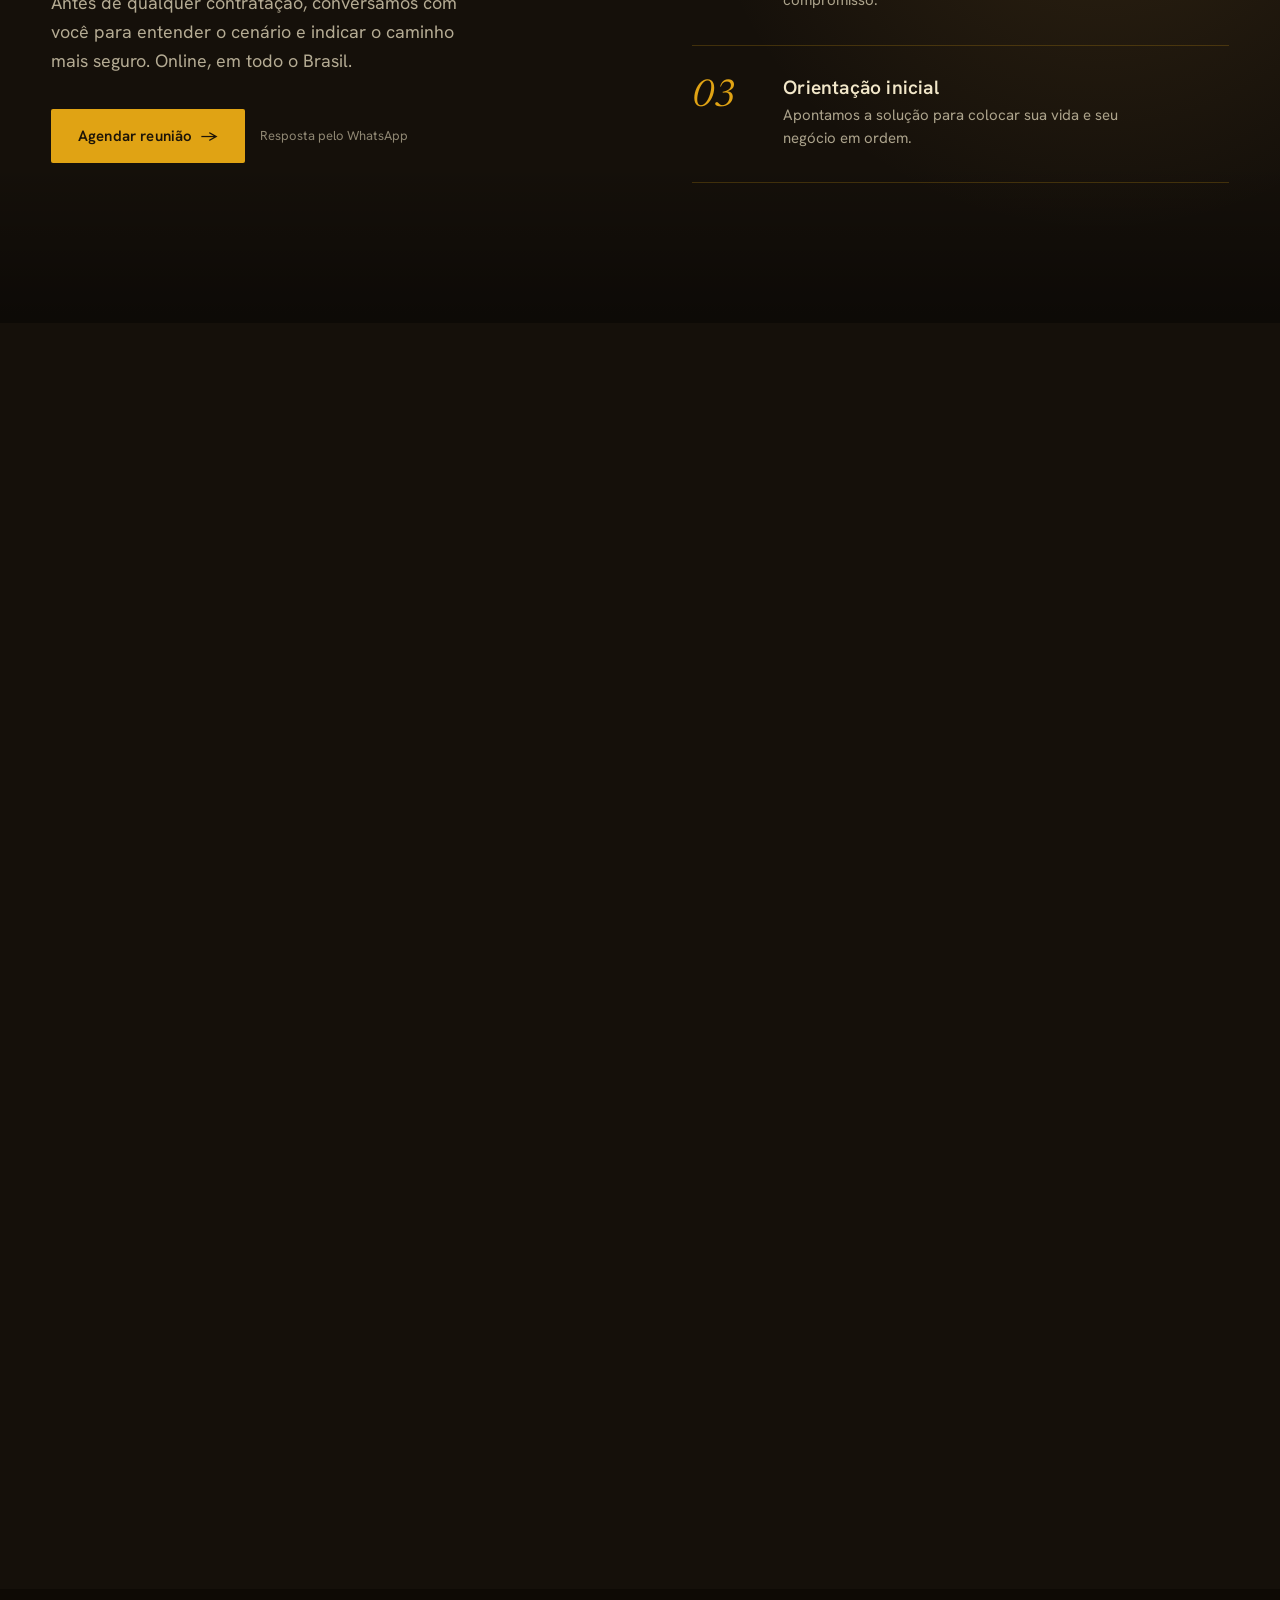
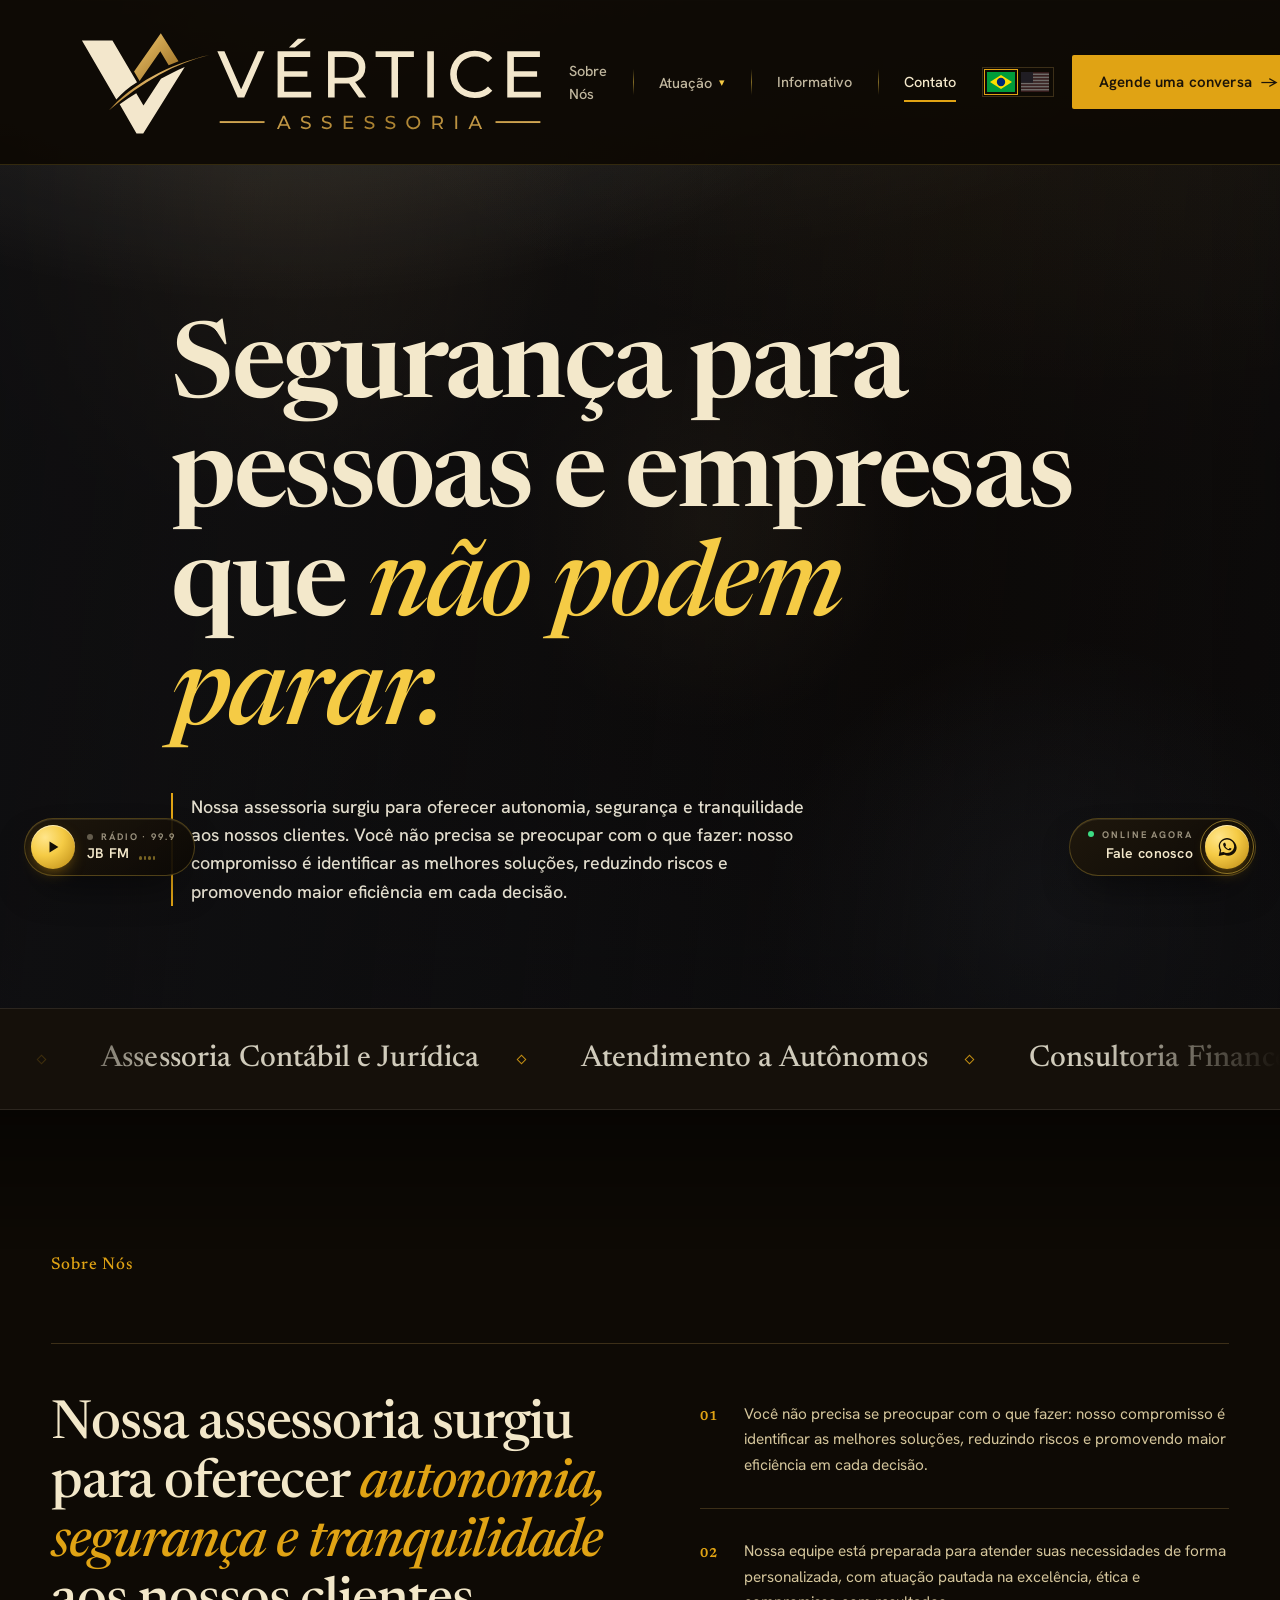
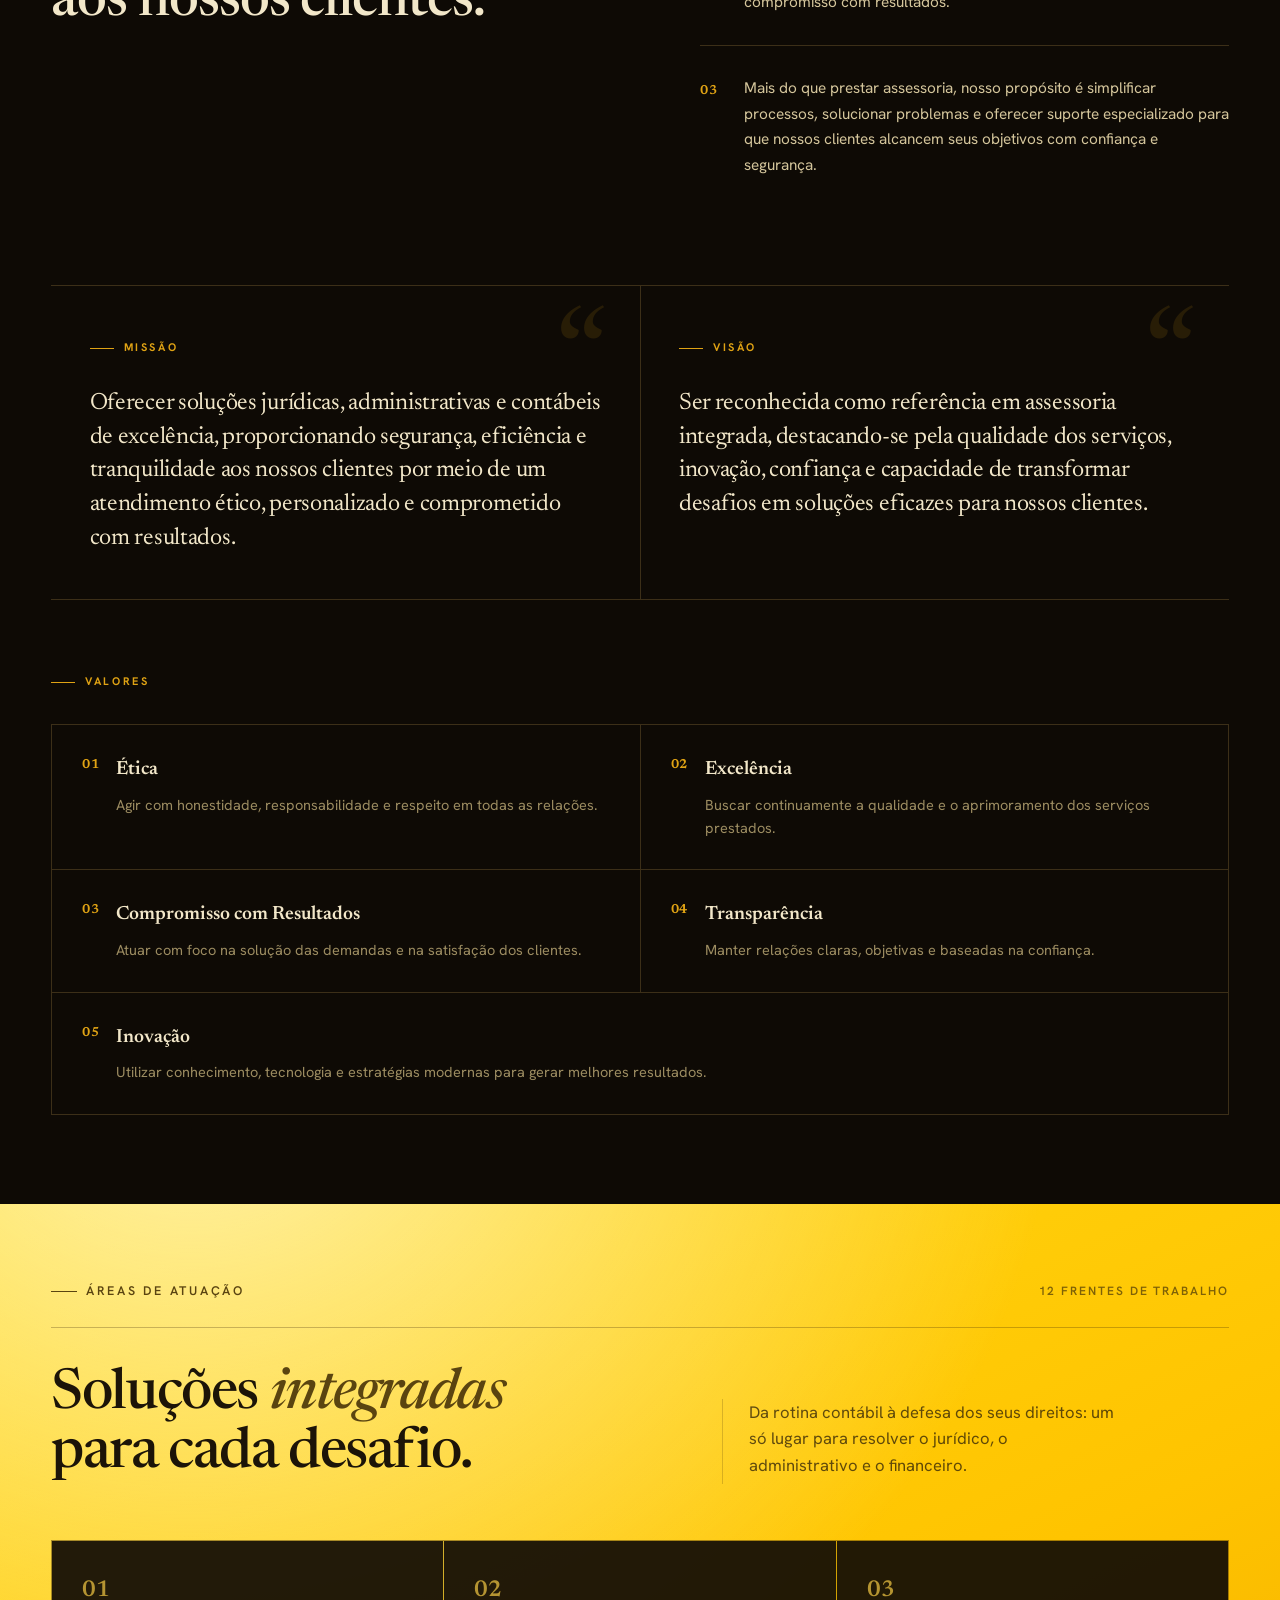
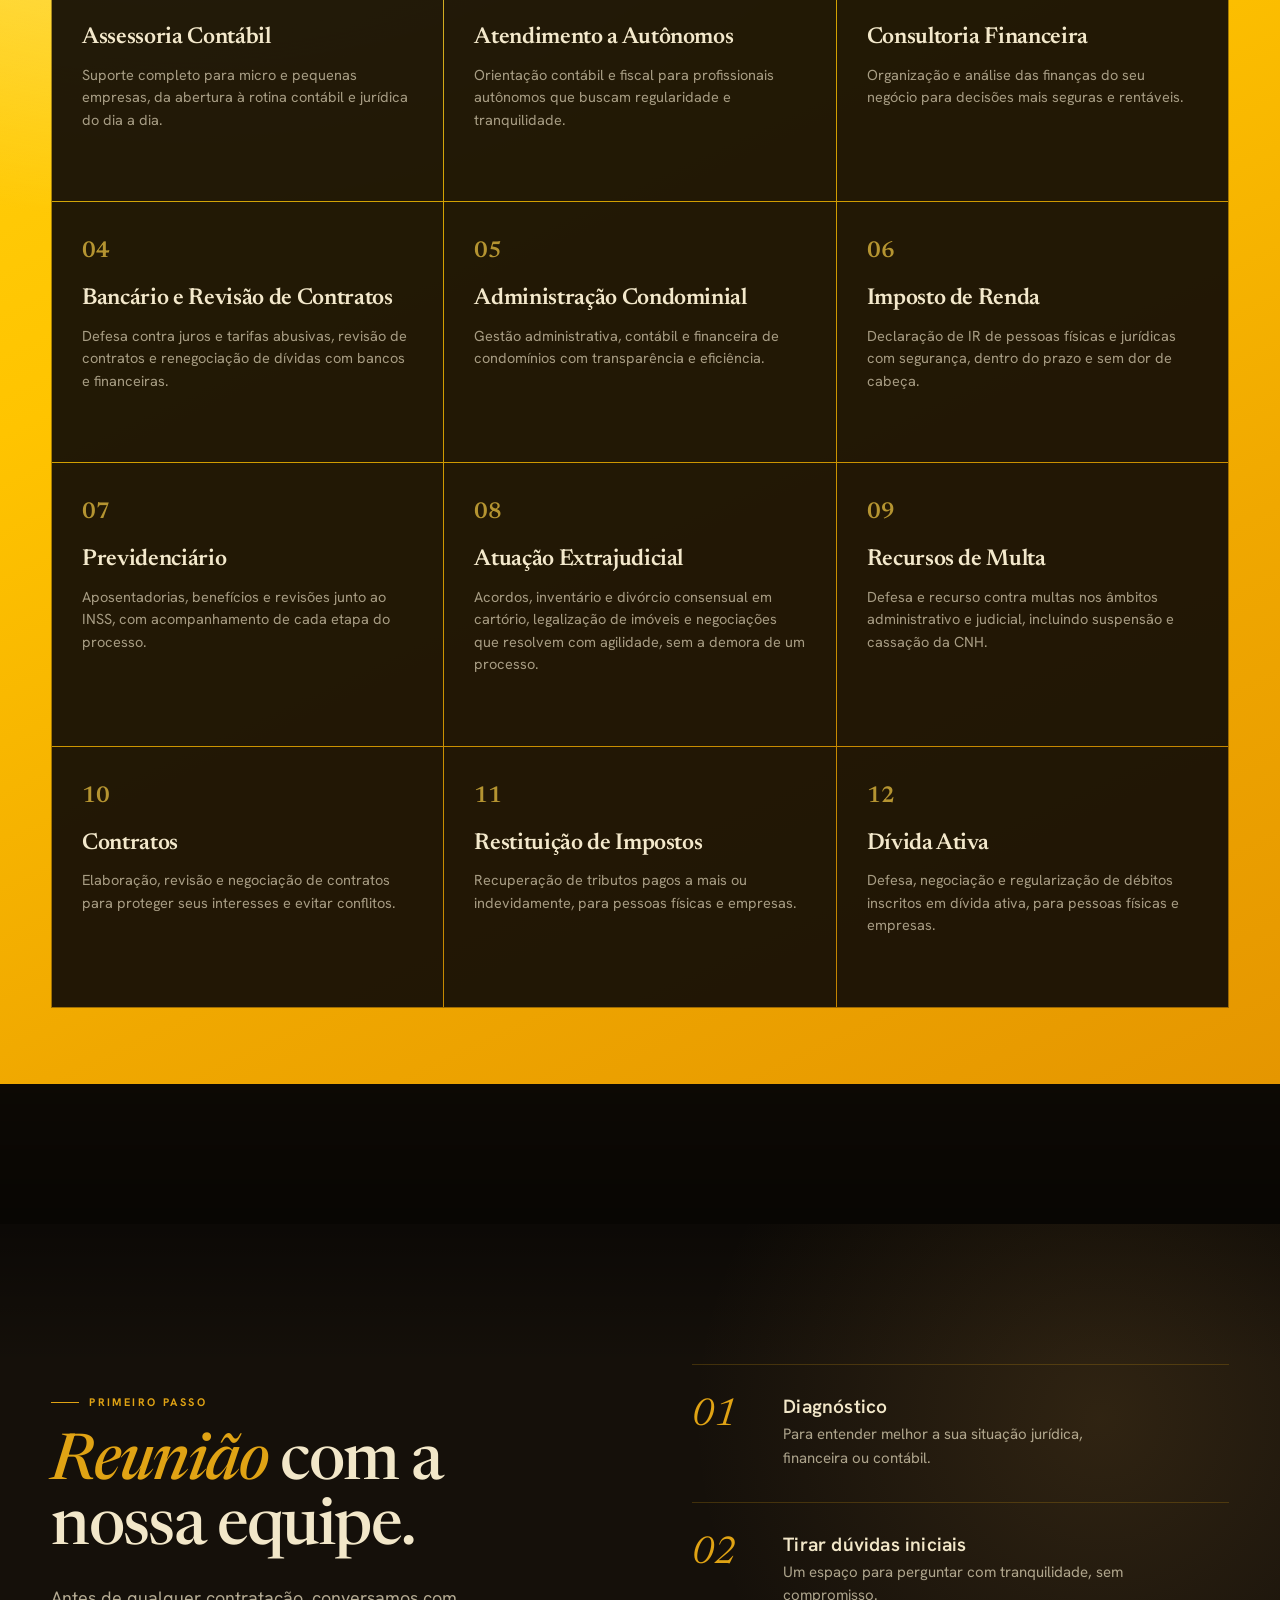
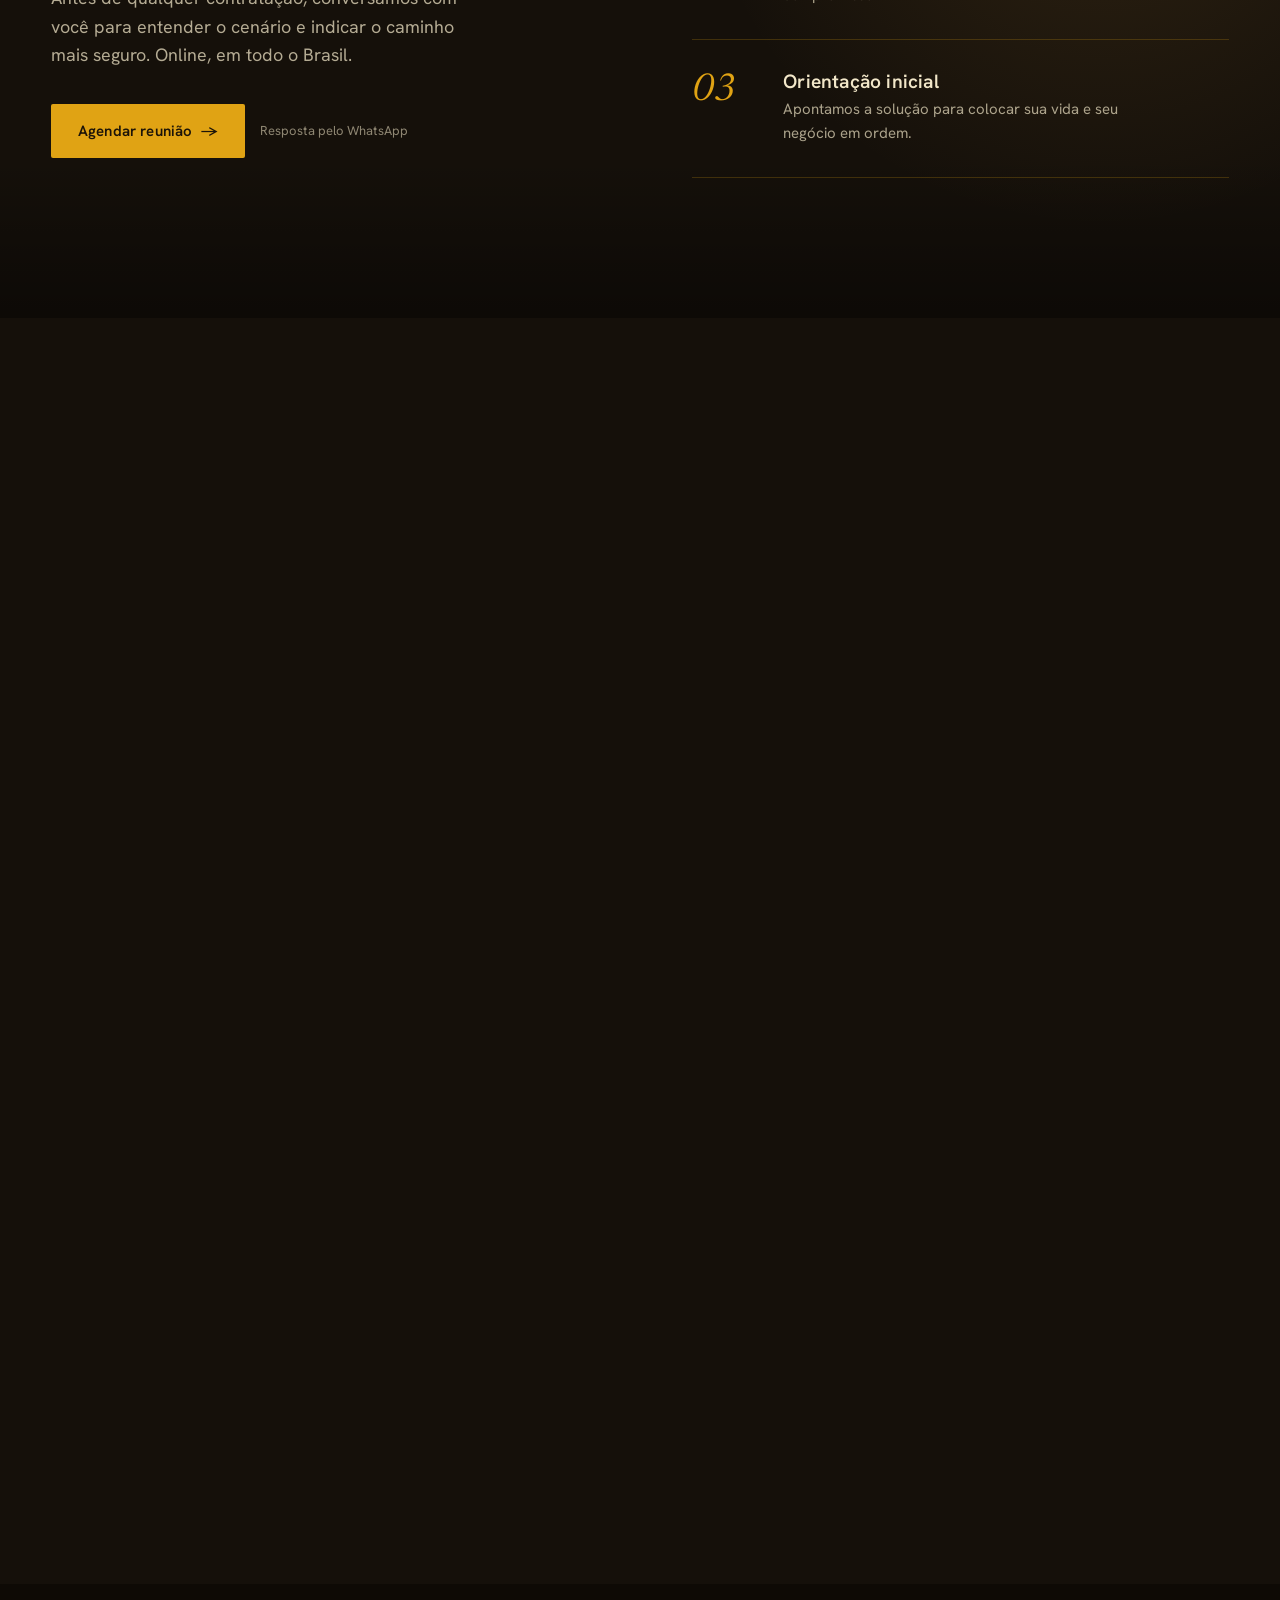
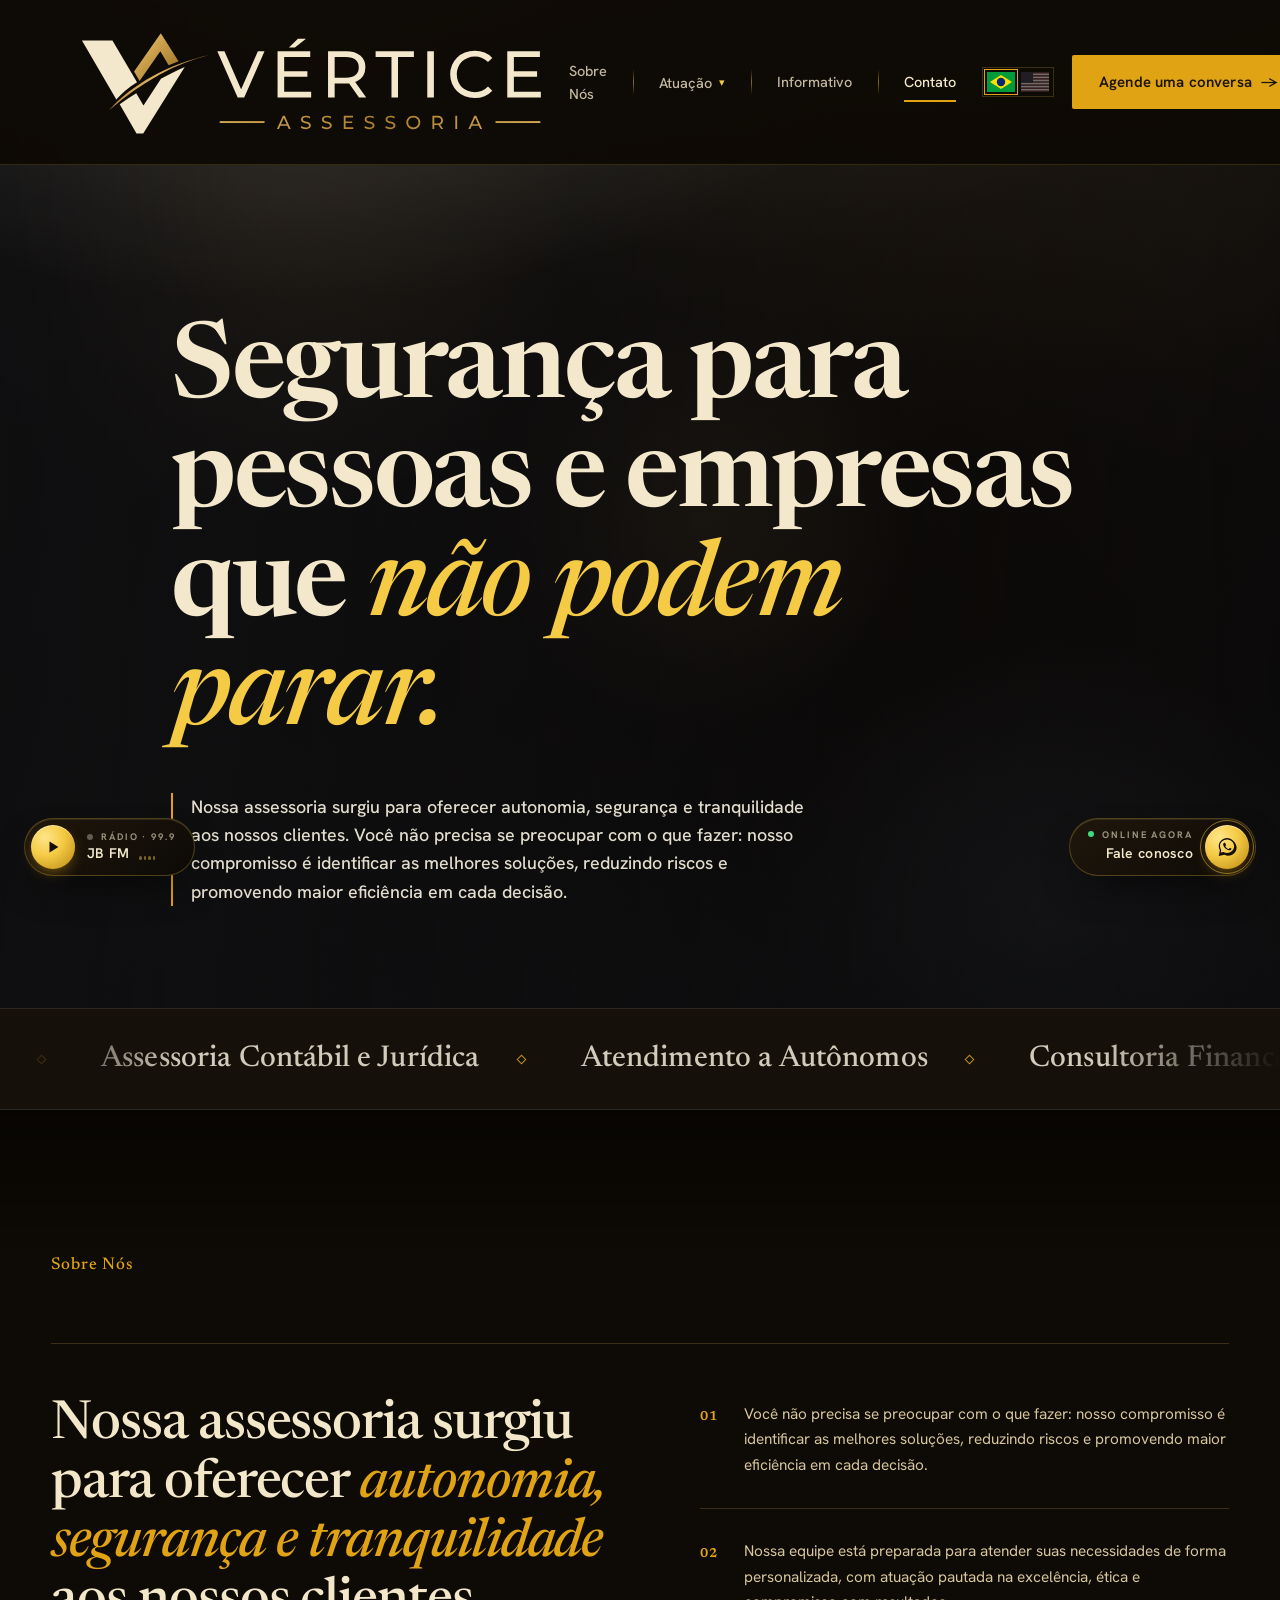
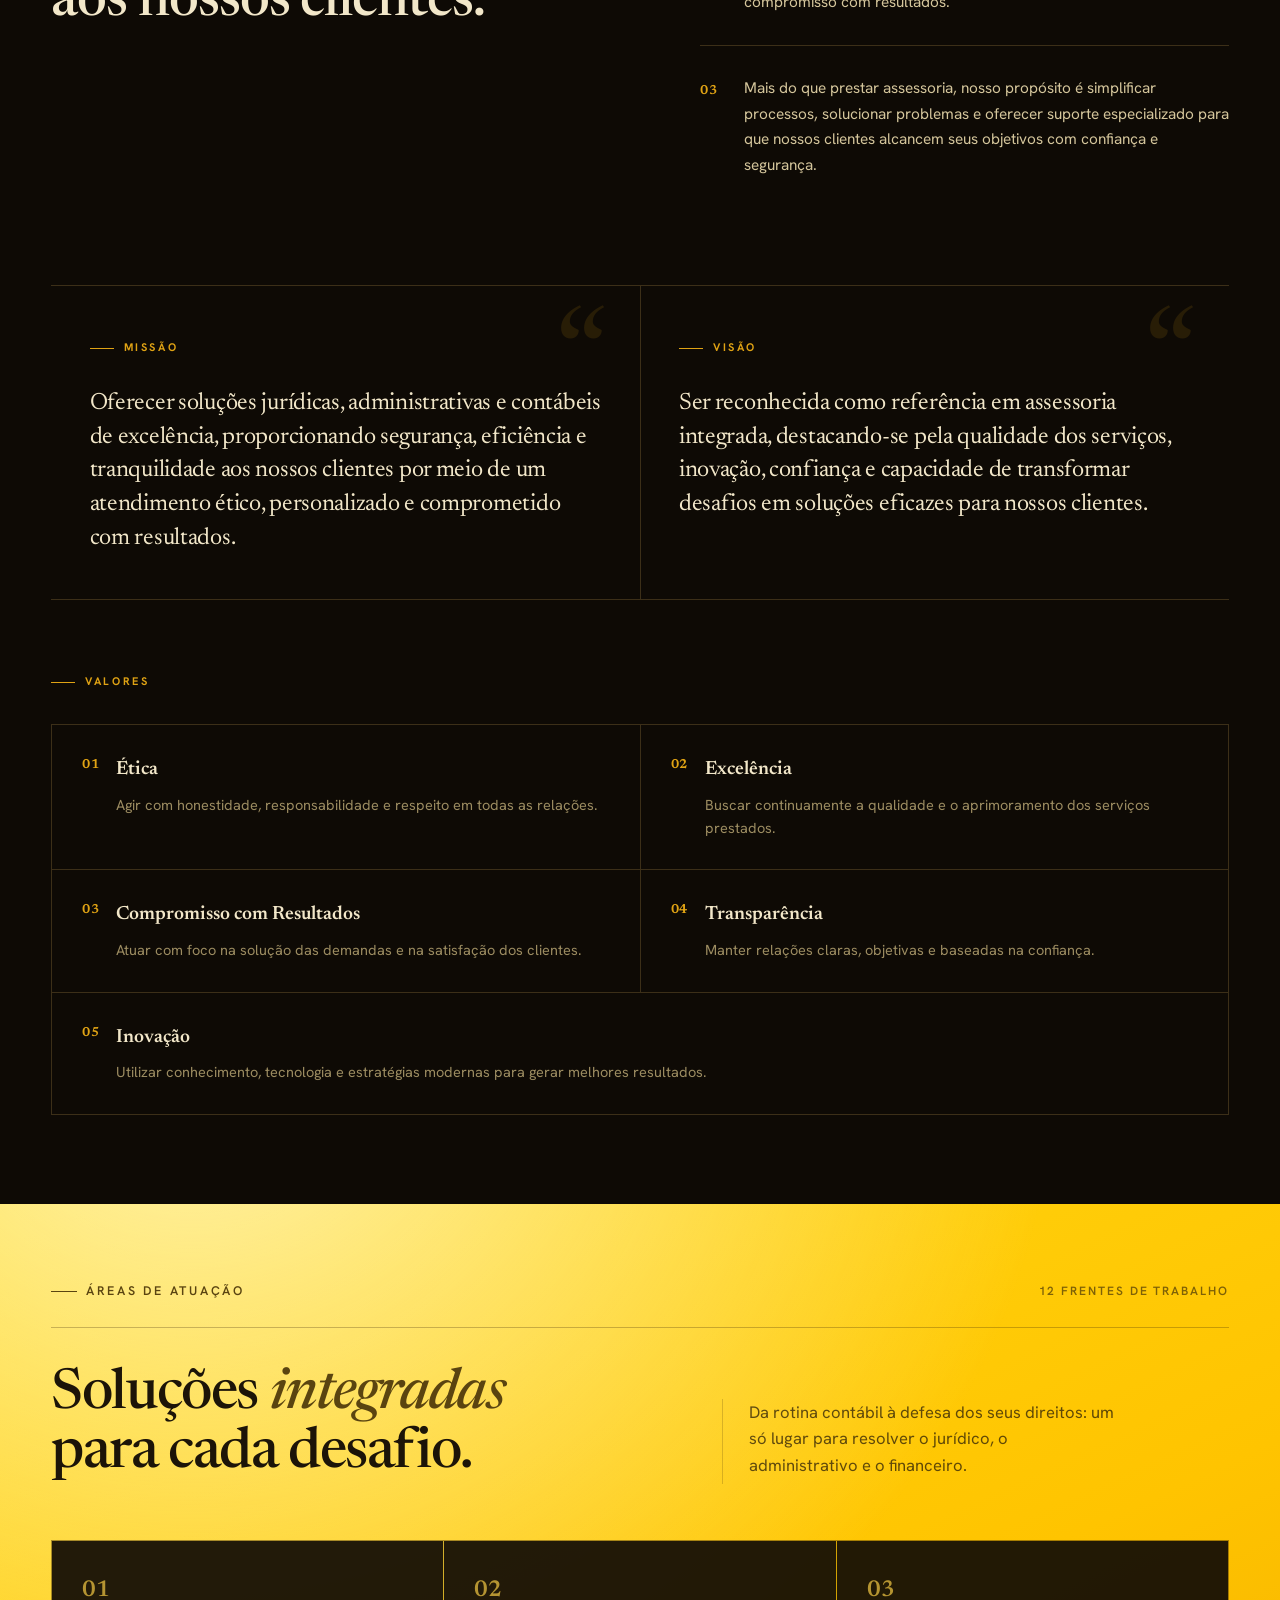
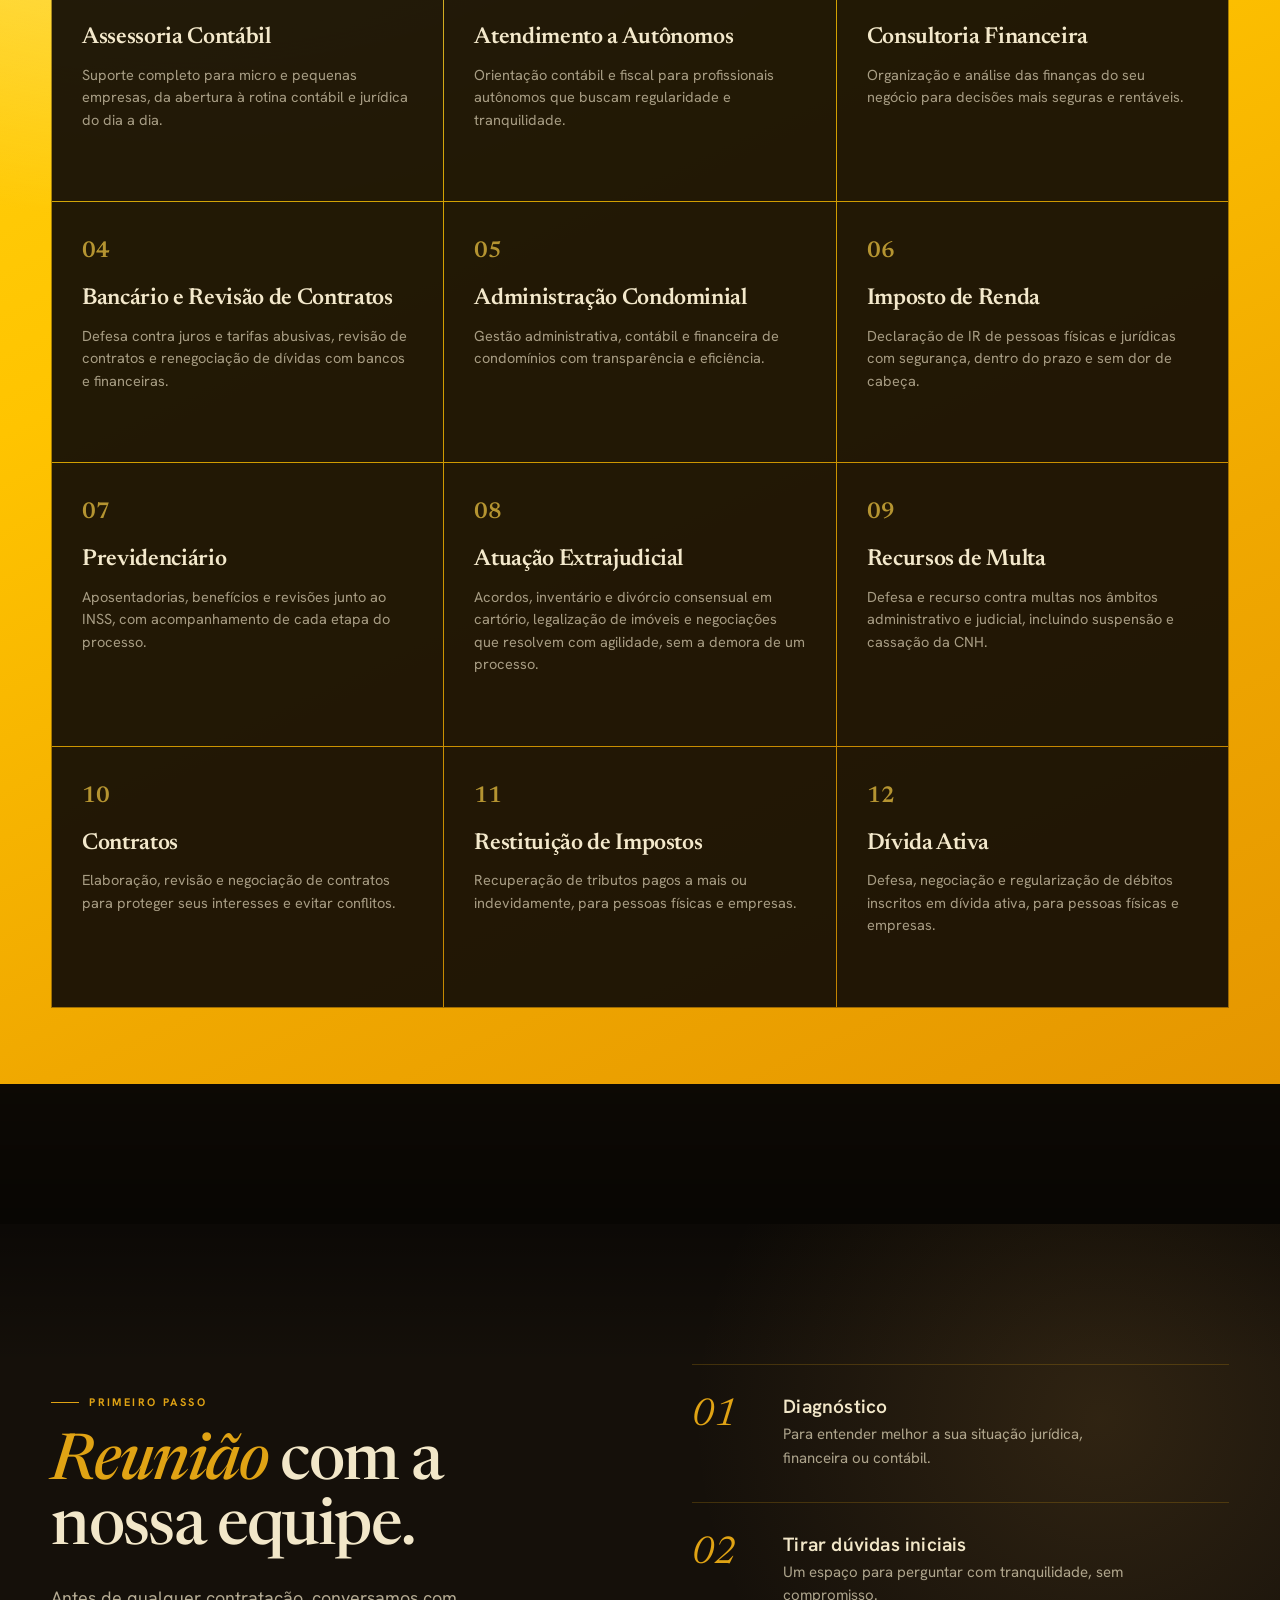
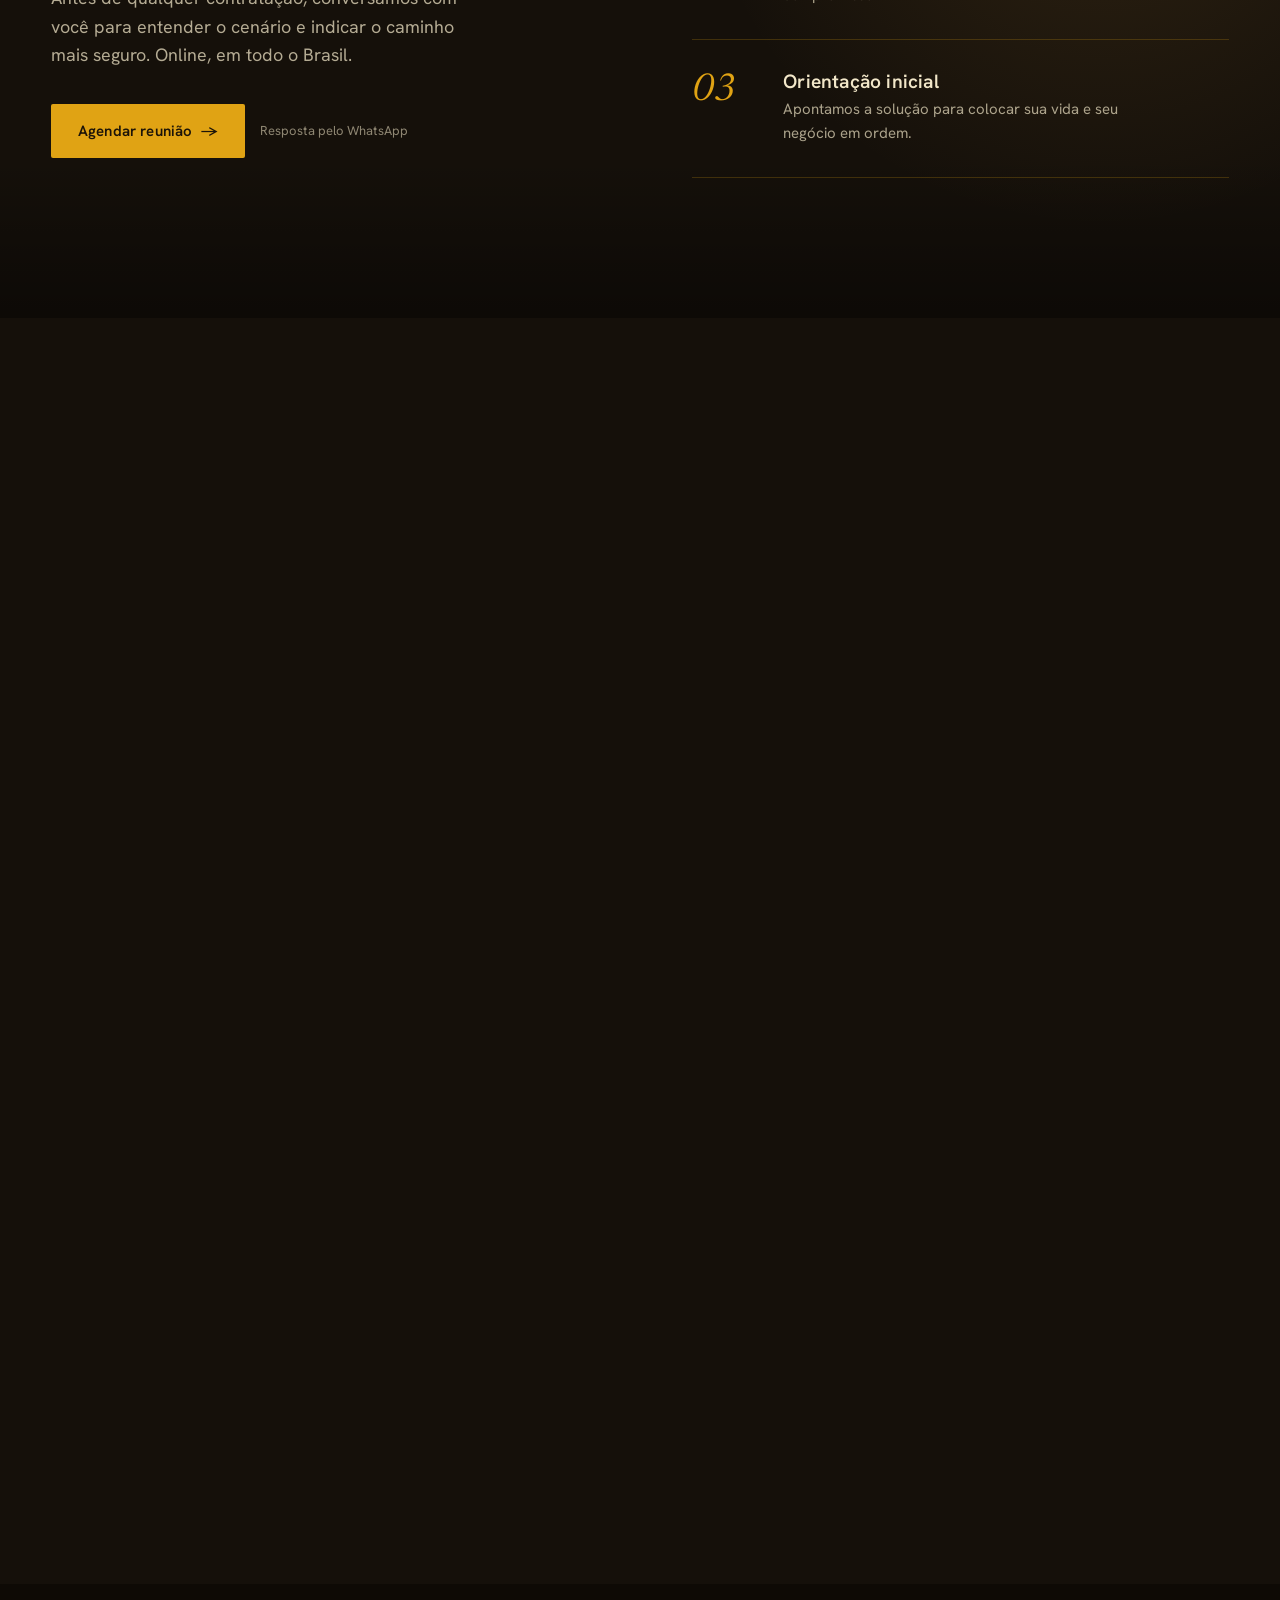
